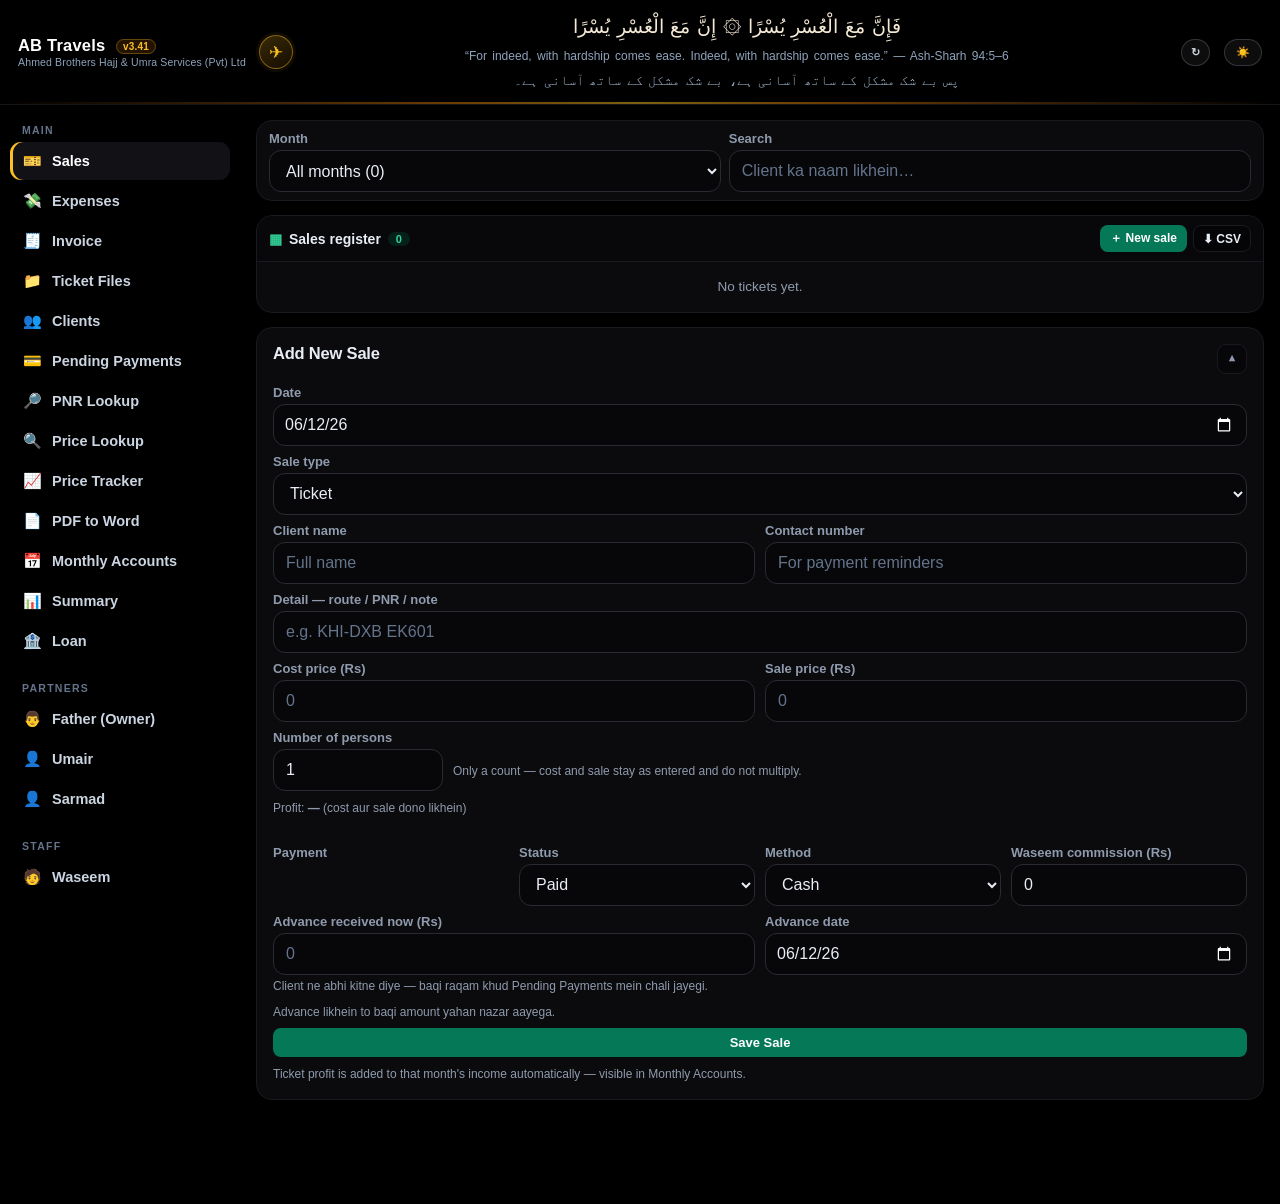
==== index.html @ 91af36a4 "v3.41: the Phone column falls back to the client name On a phone the sales register scrolls sideways" ====
<!DOCTYPE html>
<html lang="en">
<head>
<meta charset="UTF-8">
<meta name="viewport" content="width=device-width, initial-scale=1.0">
<title>Travel Office Hisab</title>
<meta name="description" content="AB Travels — travel office accounts: sales, expenses, invoices, monthly profit split and pending payments.">
<meta name="theme-color" content="#0b1220">
<meta property="og:title" content="Travel Office Hisab — AB Travels">
<meta property="og:description" content="Travel office accounts: sales, expenses, invoices, monthly profit split and pending payments.">
<meta property="og:type" content="website">
<meta property="og:image" content="https://abtravels.github.io/travel-office-hisab/logo.png">
<link rel="icon" type="image/png" href="logo.png">
<link rel="apple-touch-icon" href="logo.png">
<link rel="preload" as="image" href="logo.png">
<style>
  :root{
    --bg:#eef1f7; --card:#ffffff; --ink:#1f2937; --muted:#6b7280;
    --green:#059669; --green-bg:#ecfdf5; --red:#dc2626; --red-bg:#fef2f2;
    --blue:#2563eb; --blue-bg:#eff6ff; --gold:#d97706; --gold-bg:#fffbeb;
    --line:#c2c9d4; --radius:14px;
    --field:#ffffff; --line-soft:#d5dae3; --stat-a:#f8fafc; --stat-b:#f1f5f9;
    /* Chart series — dataviz validator se pass (light, surface #ffffff) */
    --trend-series:#2563eb;
    --header-h:58px;
  }
  *{box-sizing:border-box; -webkit-tap-highlight-color:transparent;}
  body{margin:0; font-family:-apple-system,"Segoe UI",Roboto,Helvetica,Arial,sans-serif; background:var(--bg); color:var(--ink); font-size:16px;}

  /* ---------- Header ---------- */
  header{background:linear-gradient(115deg,#0b1220 0%,#111c2e 52%,#1a2940 100%); color:#fff; padding:9px 18px; min-height:var(--header-h); display:flex; align-items:center; gap:14px; position:sticky; top:0; z-index:40; box-shadow:0 1px 0 rgba(255,255,255,.04), 0 8px 24px rgba(15,23,42,.16);}
  header::after{content:""; position:absolute; left:0; right:0; bottom:0; height:2px; background:linear-gradient(90deg,rgba(217,119,6,0),#d97706 35%,#fbbf24 50%,#d97706 65%,rgba(217,119,6,0)); opacity:.75; pointer-events:none;}
  header .brand{display:flex; align-items:center; gap:11px; min-width:0;}
  header .brand img{width:38px; height:38px; border-radius:50%; object-fit:cover; flex:0 0 auto; border:1.5px solid rgba(251,191,36,.55); box-shadow:0 0 0 3px rgba(255,255,255,.05); background:#fff;}
  header h1{margin:0; font-size:16.5px; font-weight:800; letter-spacing:.2px; line-height:1.2; white-space:nowrap; overflow:hidden; text-overflow:ellipsis;}
  header .tag{font-size:10.5px; color:#8fa3bb; margin-top:1px; letter-spacing:.15px; white-space:nowrap; overflow:hidden; text-overflow:ellipsis;}
  .ver{font-size:10px; color:#fbbf24; font-weight:800; margin-left:6px; background:rgba(217,119,6,.16); border:1px solid rgba(251,191,36,.3); padding:1px 6px; border-radius:999px; vertical-align:1px;}
  /* Company name ke sath plane ka nishan — ek tap par seedha Price Lookup */
  header .brand-fares{flex:0 0 auto; display:inline-flex; align-items:center; justify-content:center; width:34px; height:34px; padding:0; margin-left:2px; border-radius:50%; border:1px solid rgba(251,191,36,.45); background:linear-gradient(150deg,rgba(251,191,36,.22),rgba(217,119,6,.10)); color:#fbbf24; font-size:17px; line-height:1; cursor:pointer; box-shadow:0 0 0 3px rgba(251,191,36,.06); transition:background .15s,border-color .15s,color .15s,transform .15s;}
  header .brand-fares:hover{background:linear-gradient(150deg,rgba(251,191,36,.36),rgba(217,119,6,.20)); border-color:rgba(251,191,36,.78); color:#fff;}
  header .brand-fares:active{transform:scale(.92);}
  header .brand-fares:focus-visible{outline:2px solid rgba(251,191,36,.7); outline-offset:3px;}
  /* Plane menu (v3.27) */
  #flyMenu .fly-back{position:fixed; inset:0; z-index:95; background:rgba(0,0,0,.25);}
  #flyMenu .fly-pop{position:fixed; z-index:96; width:240px; background:var(--card); border:1px solid rgba(251,191,36,.45); border-radius:14px; padding:6px; box-shadow:0 14px 34px rgba(0,0,0,.45); animation:flyIn .14s ease-out;}
  #flyMenu .fly-pop.up{animation-name:flyUp;}
  #flyMenu .fly-pop button{display:flex; align-items:center; gap:10px; width:100%; border:0; background:transparent; color:var(--ink, inherit); font-family:inherit; text-align:left; padding:10px; border-radius:10px; cursor:pointer;}
  #flyMenu .fly-pop button:hover, #flyMenu .fly-pop button:focus-visible{background:var(--gold-bg); outline:none;}
  #flyMenu .fly-ic{font-size:20px; width:26px; text-align:center;}
  #flyMenu .fly-t{display:flex; flex-direction:column; flex:1; min-width:0;}
  #flyMenu .fly-t b{font-size:14px;}
  #flyMenu .fly-t small{font-size:11.5px; color:var(--muted);}
  #flyMenu .fly-n{font-size:11px; font-weight:800; background:var(--gold); color:#2a1a00; border-radius:999px; padding:1px 8px;}
  @keyframes flyIn{from{opacity:0; transform:translateY(-6px);} to{opacity:1; transform:none;}}
  @keyframes flyUp{from{opacity:0; transform:translateY(6px);} to{opacity:1; transform:none;}}
  .card.fly-flash{box-shadow:0 0 0 2px var(--gold); transition:box-shadow .3s;}
  .hints-btn{margin-left:auto; flex:0 0 auto; border:1px solid rgba(148,163,184,.28); background:rgba(255,255,255,.05); color:#cbd5e1; border-radius:999px; padding:6px 11px; font-size:11px; font-weight:700; letter-spacing:.2px; cursor:pointer; transition:background .15s,border-color .15s,color .15s;}
  .hints-btn:hover{background:rgba(255,255,255,.1); border-color:rgba(251,191,36,.45); color:#fff;}
  #menuBtn{display:none; align-items:center; justify-content:center; flex:0 0 auto; width:34px; height:34px; border:1px solid rgba(148,163,184,.28); background:rgba(255,255,255,.05); color:#fff; border-radius:9px; font-size:16px; line-height:1; cursor:pointer;}

  /* ---------- Shell + Sidebar ---------- */
  .shell{display:flex; align-items:flex-start;}
  nav#tabs{width:240px; flex:0 0 240px; position:sticky; top:var(--header-h); height:calc(100vh - var(--header-h)); overflow-y:auto; background:#0f172a; padding:12px 10px 26px; z-index:20;}
  nav#tabs::-webkit-scrollbar{width:8px;}
  nav#tabs::-webkit-scrollbar-thumb{background:#1e293b; border-radius:8px;}
  .nav-head{display:none; align-items:center; padding:2px 10px 10px; color:#64748b; font-size:11px; font-weight:800; letter-spacing:.12em; text-transform:uppercase;}
  nav#tabs #navClose{display:none; margin-left:auto; border:none; background:#1e293b; color:#cbd5e1; width:28px; height:28px; border-radius:8px; font-size:13px; cursor:pointer;}
  .nav-group{margin-bottom:14px;}
  .nav-group-title{padding:8px 12px 6px; font-size:10.5px; font-weight:800; letter-spacing:.12em; text-transform:uppercase; color:#64748b;}
  nav#tabs button{display:flex; align-items:center; gap:10px; width:100%; text-align:left; border:none; background:transparent; color:#cbd5e1; padding:10px 12px; border-radius:10px; font-size:14.5px; font-weight:600; cursor:pointer; margin-bottom:2px; transition:background .15s,color .15s;}
  nav#tabs button:hover{background:#1e293b; color:#fff;}
  nav#tabs button.active{background:#1e293b; color:#fff; box-shadow:inset 3px 0 0 var(--gold);}
  nav#tabs button .ic{width:20px; flex:0 0 20px; text-align:center; font-size:15px;}
  nav#tabs button .lbl{flex:1; min-width:0; overflow:hidden; text-overflow:ellipsis; white-space:nowrap;}
  #navBackdrop{display:none;}

  main{flex:1; min-width:0; padding:16px 16px 90px; max-width:820px; margin:0 auto;}
/* Laptop/desktop: Sales register ko poori width dein taake koi left-right scroll na rahe */
@media (min-width: 1000px){
  body.wide-register main{max-width:1680px;}
  body.wide-register .sheet-grid th, body.wide-register .sheet-grid td{padding-left:3px; padding-right:3px;}
}
/* Price Tracker: laptop par do column — left naya tracker, right list + reminders */
@media (min-width: 1200px){
  body.tab-tracker main{max-width:1440px;}
  .trk-grid{display:grid; grid-template-columns:minmax(0,1fr) minmax(0,1fr); gap:14px; align-items:start;}
  .trk-grid > div > .card:last-child{margin-bottom:0;}
}
  .card{background:var(--card); border-radius:var(--radius); padding:14px; margin-bottom:14px; box-shadow:0 1px 3px rgba(0,0,0,.06);}
  .card h2{margin:0 0 10px; font-size:16px;}
  /* ---------- Collapsible cards ---------- */
  .card-head{display:flex; align-items:center; gap:10px; cursor:pointer; -webkit-user-select:none; user-select:none;}
  .card-head h2{margin:0; flex:1; min-width:0; font-size:16px;}
  .card-head .collapse-arrow{flex:0 0 auto; width:30px; height:30px; padding:0; border:1px solid var(--line); border-radius:9px; background:var(--card); color:var(--muted); font-size:11px; line-height:1; display:inline-flex; align-items:center; justify-content:center; cursor:pointer; transition:transform .18s ease, background .15s, color .15s, border-color .15s;}
  .card-head:hover .collapse-arrow{background:var(--blue-bg); color:var(--blue); border-color:var(--blue);}
  .card.collapsed > .card-body{display:none;}
  .card.collapsed .collapse-arrow{transform:rotate(0deg);}
  .card:not(.collapsed) .collapse-arrow{transform:rotate(180deg);}
  .card.collapsible > .card-body{margin-top:10px;}
  body.dark .card-head .collapse-arrow{background:var(--field);}
  .row{display:flex; gap:10px; flex-wrap:wrap;}
  .row > *{flex:1; min-width:120px;}
  /* Date/time rows: label row + input row + hint row — teeno columns mein boxes exactly ek line par */
  .row.dt-row{display:grid; grid-template-columns:repeat(3,minmax(0,1fr)); grid-template-rows:auto auto auto; grid-auto-flow:column; column-gap:10px; align-items:start;}
  .row.dt-row > *{display:contents;}
  .row.dt-row .hint{margin-top:2px; font-size:11px; line-height:1.4;}
  .inv-arrow{align-self:flex-end; padding-bottom:10px;}
  /* Invoice form ke section headings — lamba form parhne mein asaan */
  .sec-head{font-size:11px; font-weight:800; letter-spacing:.09em; text-transform:uppercase; color:var(--muted); margin:16px 0 6px; padding-top:12px; border-top:1px solid var(--line-soft);}
  .sec-head:first-of-type{margin-top:4px; padding-top:0; border-top:0;}
  /* Return / connecting flight ka dabba thora dark — card se alag nazar aata hai */
  .inv-sub{background:var(--stat-b);}
  body.dark .inv-sub{background:rgba(0,0,0,.30);}
  body.oled .inv-sub{background:rgba(255,255,255,.045);}
  .grid2{display:grid; grid-template-columns:1fr 1fr; gap:10px;}
  label{display:block; font-size:13px; color:var(--muted); margin-bottom:4px; font-weight:600;}
  input,select,textarea{width:100%; padding:10px 12px; border:1px solid var(--line); border-radius:10px; font-size:16px; background:var(--field); color:var(--ink);}
  /* Checkbox/radio ko full width stretch na karo — warna labels card se bahar nikal jate hain */
  input[type="checkbox"], input[type="radio"]{width:18px; height:18px; min-height:18px; padding:0; margin:0; flex:0 0 auto; accent-color:var(--blue); cursor:pointer; vertical-align:middle;}
  /* Sab form boxes ki height ek jaisi — native date/time picker boxes baray nahi lagte */
  input:not([type="checkbox"]):not([type="radio"]):not([type="file"]), select{height:42px; min-height:42px;}
  /* Date/time/select ke native boxes apni intrinsic width se card se bahar na niklein */
  input[type="date"], input[type="time"], select{min-width:0; max-width:100%; overflow:hidden;}
  /* Native date picker ko rakhein, lekin display hamesha dd/mm/yy — text input ki jagah overlay */
  .date-wrap{position:relative; display:block; width:100%;}
  .date-wrap > input[type="date"]{width:100%; color:transparent !important; -webkit-text-fill-color:transparent !important; caret-color:transparent; background:var(--field); position:relative; z-index:2;}
  .date-wrap > input[type="date"]::-webkit-datetime-edit{color:transparent;}
  .date-wrap > input[type="date"]::-webkit-calendar-picker-indicator{opacity:1; position:relative; z-index:4; cursor:pointer;}
  .date-wrap > input[type="date"]:focus{outline:2px solid var(--blue); border-color:var(--blue);}
  .date-wrap .date-display{position:absolute; left:12px; right:34px; top:50%; transform:translateY(-50%); font-size:16px; line-height:1; color:var(--ink); pointer-events:none; white-space:nowrap; overflow:hidden; text-overflow:ellipsis; z-index:3;}
  .date-wrap .date-display.empty{color:var(--muted);}
  textarea{resize:vertical; min-height:76px; line-height:1.5;}
  input:focus,select:focus{outline:2px solid var(--blue); border-color:var(--blue);}
  /* Keyboard users ke liye clear focus ring (mouse clicks par nahi dikhta) */
  :focus-visible{outline:2px solid var(--blue); outline-offset:2px; border-radius:8px;}
  /* Sticky header ke neeche koi card/anchor chhupay na ho */
  .card,section[id],h2[id]{scroll-margin-top:calc(var(--header-h) + 10px);}
  /* Default look har .btn ko — bina rang wale buttons ab UA ke grey dabbe nahi lagte */
  .btn{display:inline-block; border:1px solid var(--line); border-radius:10px; padding:11px 16px; font-size:15px; font-weight:700; cursor:pointer; width:100%; margin-top:10px; background:var(--stat-b); color:var(--ink); font-family:inherit; transition:background .15s, box-shadow .15s, transform .05s, border-color .15s;}
  .btn:hover{background:var(--stat-a); border-color:#94a3b8;}
  body.dark .btn:hover{border-color:#3b4c66;}
  .btn.primary, .btn.green{border-color:transparent;}
  /* Sleek button style — Settings > Appearance */
  body.btn-sleek .btn{padding:6px 12px; font-size:13px; border-radius:8px; margin-top:6px;}
  body.btn-sleek .btn.small{padding:4px 9px; font-size:12px; margin-top:0;}
  .btn.primary{background:var(--blue); color:#fff;}
  .btn.green{background:var(--green); color:#fff;}
  .btn.small{width:auto; padding:7px 12px; font-size:13px; margin-top:0;}
  /* Phone / touch: ungli ke liye bare buttons (v3.35) — pehle 26px the, ghalat button dab jata tha.
     Laptop par (mouse) size wahi rehta he. */
  @media (max-width: 860px), (pointer: coarse){
    .btn{min-height:42px;}
    .btn.small{min-height:36px; padding-left:12px; padding-right:12px;}
    .btn.btn-del{min-height:34px;}
    .del{min-height:32px; min-width:32px;}
    .card-head .collapse-arrow{width:36px; height:36px;}
    .sheet-grid .ia-more{width:32px; height:27px;}
    .set-chips .btn.small{min-height:34px;}
  }
  .set-chips{display:flex; flex-wrap:wrap; gap:6px; margin-top:8px;}
  .set-chips .btn{margin-top:0; flex:0 0 auto;}
  .set-chips .btn.on{background:var(--blue-bg); color:var(--blue); border-color:transparent; font-weight:800;}
  /* Destructive actions — chhota, baqi buttons se alag, ghalti se na dabay */
  body .btn.btn-del{width:auto; background:transparent; color:var(--red); border:1px solid var(--red); font-size:11.5px; font-weight:700; padding:4px 9px; border-radius:7px; margin-top:8px; opacity:.75;}
  body .btn.btn-del:hover{opacity:1; background:var(--red-bg);}
  body.dark .btn.btn-del{background:transparent !important; color:#f87171 !important; border-color:#b91c1c !important;}
  .btn:disabled{opacity:.5;}
  .stat{border-radius:12px; padding:12px; background:var(--bg);}
  .stat .v{font-size:20px; font-weight:800; margin-top:2px;}
  .stat .t{font-size:12px; color:var(--muted); font-weight:600;}
  /* Profit trend chart — SVG responsive, koi animation nahi (reduced-motion safe) */
  .trend-wrap{margin:2px 0 10px;}
  .trend-wrap svg{display:block; width:100%; height:auto; overflow:visible;}
  .trend-note{font-size:11.5px; color:var(--muted); margin:0 0 8px;}
.sum-btn{display:inline-flex; align-items:center; gap:6px; margin:2px 0 10px; background:var(--stat-a); border:1px dashed var(--line); color:var(--muted); border-radius:9px; padding:5px 11px; font-size:12px; font-weight:700; cursor:pointer; font-family:inherit;}
.sum-btn:hover{border-color:#94a3b8; background:var(--stat-b);}
  .pos{color:var(--green);} .neg{color:var(--red);} .blu{color:var(--blue);} .gld{color:var(--gold);}
  table{width:100%; border-collapse:collapse; font-size:14px;}
  .table-wrap{overflow-x:auto; -webkit-overflow-scrolling:touch; max-width:100%;}
  @media (max-width: 860px){
    .table-wrap table:not(.stack-mobile){min-width:600px;}
    .table-wrap td:last-child,.table-wrap th:last-child{white-space:nowrap;}
    /* Mobile par data tables card-style rows — action icons hamesha nazar aayein, scroll ki zaroorat nahi */
    .table-wrap table.stack-mobile{display:block; min-width:0 !important; width:100%;}
    .table-wrap table.stack-mobile tbody{display:block;}
    .table-wrap table.stack-mobile tr{display:block; margin:0 0 10px; padding:10px 12px; border:1px solid var(--line); border-radius:12px; background:var(--card);}
    .table-wrap table.stack-mobile tr.tbl-head{display:none;}
    .table-wrap table.stack-mobile tr:last-child{margin-bottom:0;}
    .table-wrap table.stack-mobile td,.table-wrap table.stack-mobile th{display:block; border:0; padding:3px 0;}
    .table-wrap table.stack-mobile td::before{content:attr(data-label); display:block; font-size:10px; font-weight:700; color:var(--muted); text-transform:uppercase; letter-spacing:.03em; margin-bottom:1px;}
    .table-wrap table.stack-mobile td:not([data-label])::before{display:none;}
    .table-wrap table.stack-mobile td.act-cell{display:flex; flex-wrap:wrap; align-items:center; gap:6px; white-space:normal; padding-top:8px;}
    .table-wrap table.stack-mobile td.act-cell::before{display:none;}
    .table-wrap table.stack-mobile td.act-cell button{margin:0 !important;}
  }
  th{text-align:left; color:var(--muted); font-size:12px; padding:6px 4px; border-bottom:1px solid var(--line);}
  td{padding:8px 4px; border-bottom:1px solid var(--line); vertical-align:top;}
  td:last-child, th:last-child{text-align:right; white-space:nowrap;}
  /* ---------- Sales register — Google-Sheets style grid ---------- */
  .sheet-bar{padding:10px 12px 2px;}
  .sheet-bar-row{display:flex; gap:8px; align-items:flex-end;}
  .sheet-bar-row .sb-month{flex:0 0 46%; min-width:0;}
  .sheet-bar-row .sb-search{flex:1; min-width:0;}
  .sheet-card{padding:0; overflow:hidden;}
  .sheet-top{display:flex; align-items:center; gap:8px; flex-wrap:wrap; padding:9px 12px; background:var(--stat-a); border-bottom:1px solid var(--line);}
  .sheet-title{display:flex; align-items:center; gap:7px; flex:1; min-width:0; font-size:14px; font-weight:800;}
  .sheet-title > span{min-width:0;}
  .sheet-title > span:nth-child(2){overflow:hidden; text-overflow:ellipsis; white-space:nowrap;}
  .sheet-dot{color:var(--green); flex:0 0 auto;}
  .sheet-sub-title{font-weight:600; color:var(--muted); font-size:12px;}
  .sheet-count{flex:0 0 auto; font-size:11px; font-weight:800; color:var(--green); background:var(--green-bg); border-radius:999px; padding:1px 8px;}
  .sheet-tools{display:flex; gap:6px; flex:0 0 auto;}
  .sheet-tools .btn{margin-top:0; white-space:nowrap; width:auto; flex:0 0 auto;}
  .sheet-bar-row > div{min-width:0;}
  .sheet-note{padding:6px 12px; font-size:11.5px; color:var(--gold); background:var(--gold-bg); border-bottom:1px solid var(--line);}
  /* overscroll-behavior:contain ki wajah se mouse wheel register par "phans" jata tha —
     list khatam hone par page scroll nahi hota tha. Ab chaining normal hai. */
  .sheet-scroll{overflow:auto; max-height:min(68vh, 620px); -webkit-overflow-scrolling:touch; overscroll-behavior:auto;}
  /* Chhoti list (maslan November ki kam sales) — andar ka scroll box hi na bane, poora page scroll ho */
  .sheet-scroll.fit{max-height:none;}
  /* PC (mouse): register ko wheel bilkul na pakro — mouse register ke upar ho ya nahi,
     wheel ka matlab hamesha PAGE scroll. (Mobile/touch par andar ka scroll waisa hi rahega.) */
  @media (hover:hover) and (pointer:fine){
    .sheet-scroll{max-height:none;}
    .sheet-grid thead th{top:var(--header-h);}
  }
  table.sheet-grid{width:auto; min-width:100%; border-collapse:separate; border-spacing:0; font-size:12.5px; line-height:1.25;}
  .sheet-grid th, .sheet-grid td{padding:5px 8px; height:31px; white-space:nowrap; vertical-align:middle; text-align:left; border-right:1px solid var(--line-soft); border-bottom:1px solid var(--line-soft);}
  .sheet-grid thead th{position:sticky; top:0; z-index:3; background:var(--stat-b); color:var(--muted); font-size:10px; font-weight:800; letter-spacing:.06em; text-transform:uppercase; border-bottom:1px solid var(--line);}
  .sheet-grid td{max-width:200px; overflow:hidden; text-overflow:ellipsis;}
  .sheet-grid tbody tr:nth-child(even) td{background:var(--stat-a);}
  .sheet-grid tbody tr:hover td{background:var(--blue-bg);}
  .sheet-grid .rn{position:sticky; left:0; z-index:2; width:32px; min-width:32px; text-align:right; font-size:10.5px; color:var(--muted); background:var(--stat-a); border-right:1px solid var(--line);}
  .sheet-grid thead .rn{z-index:6; background:var(--stat-b);}
  .sheet-grid .c-date{position:sticky; left:32px; z-index:2; background:var(--card); box-shadow:2px 0 0 var(--line);}
  .sheet-grid thead .c-date{z-index:6; background:var(--stat-b);}
  .sheet-grid tbody tr:nth-child(even) .rn, .sheet-grid tbody tr:nth-child(even) .c-date{background:var(--stat-a);}
  .sheet-grid tbody tr:hover .rn, .sheet-grid tbody tr:hover .c-date{background:var(--blue-bg);}
  .sheet-grid .num{text-align:right; font-variant-numeric:tabular-nums;}
  .sheet-grid .c-act{text-align:right;}
  .sheet-grid .c-phone a{color:var(--blue); text-decoration:none; font-weight:600;}
  .sheet-grid .ia{display:inline-flex; align-items:center; justify-content:center; width:25px; height:23px; padding:0; margin:0 0 0 3px; border:0; border-radius:6px; font-size:12px; line-height:1; cursor:pointer; background:var(--blue-bg); color:var(--blue);}
  .sheet-grid .ia-red{background:var(--red-bg); color:var(--red);}
  .sheet-grid .ia-gold{background:var(--gold-bg); color:var(--gold);}
  .sheet-grid .ia-green{background:var(--green-bg); color:var(--green);}
  .sheet-grid .ia-gray{background:var(--stat-b); color:var(--muted);}
  .sheet-grid tfoot td{position:sticky; bottom:0; z-index:2; background:var(--stat-a); font-weight:800; border-top:2px solid var(--line); border-bottom:0;}
  .sheet-grid tfoot .rn{z-index:3;}
  .sheet-grid tbody tr{cursor:pointer;}
  .sheet-grid .c-sale{font-weight:800;}
  /* Chhota ⋯ column hamesha daayen freeze — kabhi sideways scroll karne ki zaroorat nahi */
  .sheet-grid .c-act{position:sticky; right:0; z-index:3; width:40px; min-width:40px; text-align:center; padding-left:4px; padding-right:4px; background:var(--card); box-shadow:-2px 0 0 var(--line);}
  .sheet-grid thead .c-act{z-index:6; background:var(--stat-b);}
  .sheet-grid tbody tr:nth-child(even) .c-act{background:var(--stat-a);}
  .sheet-grid tbody tr:hover .c-act{background:var(--blue-bg);}
  .sheet-grid tfoot .c-act{background:var(--stat-a);}
  .sheet-grid .ia-more{width:28px; height:25px; margin:0; font-size:16px; font-weight:800; letter-spacing:1px; background:var(--stat-b); color:var(--ink); border:1px solid var(--line);}
  /* Row tap -> neeche chhota action bar (Sheets ke context menu jaisa) */
  .row-sheet-back{position:fixed; inset:0; background:rgba(15,23,42,.38); z-index:94;}
  .row-sheet-actions{position:fixed; left:0; right:0; bottom:0; z-index:95; background:var(--card); border-top:1px solid var(--line); box-shadow:0 -10px 30px rgba(15,23,42,.22); padding:10px 12px calc(12px + env(safe-area-inset-bottom));}
  .row-sheet-actions .rsa-title{font-size:12.5px; color:var(--muted); margin-bottom:8px; line-height:1.45;}
  .row-sheet-actions .rsa-title b{color:var(--ink); font-size:13.5px;}
  .row-sheet-actions .rsa-btns{display:flex; gap:6px; flex-wrap:wrap;}
  .row-sheet-actions .rsa-btns .btn{flex:1 1 auto; min-width:88px; margin-top:0; padding:9px 10px; font-size:13px;}
  .cell-sub{font-size:10px; font-weight:600; color:var(--muted); margin-left:4px;}
  /* Booking expiry reminder box (sale form) */
  .tk-exp{margin-top:8px; padding:10px; border:1px dashed var(--line); border-radius:12px;}
  .tk-exp-title{font-size:12.5px; font-weight:700;}
  .tk-exp-opt{font-weight:600; color:var(--muted);}
  .tk-exp-quick{display:flex; gap:6px; flex-wrap:wrap; margin-top:7px;}
  .tk-exp-quick .btn{margin-top:0; flex:0 0 auto; padding:6px 10px; font-size:12px;}
  .tk-exp-quick .btn.on{background:var(--gold-bg); color:var(--gold); border-color:transparent; font-weight:800;}
  .tk-exp-quick .bk-lead.on::before{content:"✓ ";}
  .tk-exp-note{font-size:12px; color:var(--gold); font-weight:700;}
  .tk-exp-row{display:flex; align-items:center; gap:10px; justify-content:space-between; border:1px solid var(--line); border-radius:12px; padding:10px 12px; margin-bottom:8px; flex-wrap:wrap;}
  .tk-exp-when{font-size:12.5px; font-weight:800; color:var(--gold);}
  /* Adj sub-line registers mein — gross ke neeche chhoti si line */
  td.num .cell-sub{display:block; margin:1px 0 0; font-size:9.5px; font-weight:600; letter-spacing:0.1px; color:var(--muted); white-space:nowrap;}
  td.num .cell-sub b{color:var(--text, inherit);}
  /* Chhoti screen: sub-line ko wrap hone dein — warna "adj −19,500 = 13,500"
     cell se bahar nikal kar baqi columns par chadh jata tha. */
  @media (max-width:700px){
    td.num .cell-sub{white-space:normal; overflow-wrap:anywhere; line-height:1.35;}
    .sheet-grid .c-detail .cell-sub{white-space:normal;}
  }
  .cell-clip{display:inline-block; max-width:200px; overflow:hidden; text-overflow:ellipsis; white-space:nowrap; vertical-align:middle;}
  .c-client .cell-clip{max-width:170px;}
  .cell-chip{display:inline-block; font-size:10px; font-weight:800; padding:1px 7px; border-radius:999px; background:var(--blue-bg); color:var(--blue);}
  .cell-flag{font-size:11px; color:var(--gold);}
  .cell-warn{color:var(--gold); font-weight:800;}
  .cell-muted{color:var(--muted);}
  .sheet-foot-hint{padding:6px 12px; font-size:11px; color:var(--muted); border-top:1px solid var(--line-soft);}
  .app-toast{position:fixed; left:50%; bottom:18px; transform:translate(-50%,20px); max-width:min(92vw,420px); background:#0f172a; color:#fff; padding:10px 16px; border-radius:12px; font-size:13.5px; font-weight:600; box-shadow:0 8px 24px rgba(15,23,42,.35); opacity:0; pointer-events:none; transition:opacity .18s ease, transform .18s ease; z-index:90; text-align:center; line-height:1.45;}
  .app-toast.show{opacity:1; transform:translate(-50%,0);}
  .app-toast.err{background:#b91c1c; color:#fff;}
  @media (max-width:600px){
    .sheet-bar-row .sb-month{flex:0 0 52%;}
    .sheet-tools{width:100%;}
    .sheet-tools .btn{flex:1;}
    .sheet-scroll{max-height:74vh;}
  }


  .del{background:var(--red-bg); color:var(--red); border:none; border-radius:8px; padding:5px 9px; font-weight:700; cursor:pointer;}
  .pill{display:inline-block; padding:3px 10px; border-radius:999px; font-size:12px; font-weight:700;}
  .pill.done{background:var(--green-bg); color:var(--green);}
  .pill.pending{background:var(--gold-bg); color:var(--gold);}
  .empty{color:var(--muted); text-align:center; padding:14px; font-size:14px;}
  .hint{font-size:12px; color:var(--muted); margin-top:8px; line-height:1.5;}
  #tkProfitHint{min-height:38px;}
  .monthbar{display:flex; gap:8px; align-items:center; margin-bottom:12px;}
  .monthbar select{flex:1;}
  .ok-msg{background:var(--green-bg); color:var(--green); border-radius:10px; padding:10px; font-size:14px; font-weight:600; margin-top:10px;}

  /* ---------- Price Tracker (v3.17) ---------- */
  .trk-form{border:1px dashed var(--line); border-radius:12px; padding:10px; margin-top:10px;}
  .trk-list-head{display:flex; align-items:center; justify-content:space-between; gap:10px; margin-bottom:8px;}
  .trk-count{font-size:12px; font-weight:700; color:var(--muted); background:var(--bg); border-radius:999px; padding:2px 9px;}
  .trk-row{border:1px solid var(--line-soft); border-radius:12px; padding:10px 11px; margin-top:8px; background:var(--card);}
  .trk-row.paused{opacity:.62;}
  .trk-head{display:flex; align-items:baseline; justify-content:space-between; gap:8px; flex-wrap:wrap;}
  .trk-route{font-size:14px; display:flex; align-items:baseline; gap:5px; flex-wrap:wrap;}
  .trk-arrow{color:var(--muted); font-weight:700;}
  .trk-date{font-size:11.5px; color:var(--muted); font-weight:600;}
  .trk-price{font-size:15px; font-weight:800; white-space:nowrap;}
  .trk-delta{font-size:11px; font-weight:700; margin-left:5px;}
  .trk-delta.down{color:var(--green);}
  .trk-delta.up{color:var(--red);}
  .trk-meta{display:flex; flex-wrap:wrap; gap:5px; margin-top:6px;}
  .trk-chip{font-size:10.5px; font-weight:700; color:var(--muted); border:1px solid var(--line); border-radius:999px; padding:1px 8px;}
  .trk-chip.ok{color:var(--green); border-color:var(--green); background:var(--green-bg);}
  .trk-chip.warn{color:var(--gold); border-color:var(--gold); background:var(--gold-bg);}
  .trk-foot{display:flex; align-items:center; justify-content:space-between; gap:8px; margin-top:6px; font-size:11px; color:var(--muted);}
  .trk-err{margin-top:6px; font-size:11.5px; color:var(--red);}
  .trk-actions{display:flex; flex-wrap:wrap; gap:6px; margin-top:8px;}
  .trk-actions .btn.small{margin-top:0;}
  /* Tracker form ke tabs (Route & price / Kab tak & interval) */
  .trk-tabs{display:flex; gap:6px; margin-top:12px; border-bottom:1px solid var(--line);}
  .trk-tab{border:0; background:transparent; color:var(--muted); font-family:inherit; font-size:12.5px; font-weight:800;
    padding:7px 10px; cursor:pointer; border-bottom:2px solid transparent; margin-bottom:-1px; border-radius:6px 6px 0 0;}
  .trk-tab:hover{color:var(--ink);}
  .trk-tab.on{color:var(--blue); border-bottom-color:var(--blue);}
  .trk-sec{margin-top:12px; padding-top:10px; border-top:1px solid var(--line-soft); font-size:12.5px; font-weight:800;}
  .trk-row.expiring{border-color:var(--gold);}
  .tk-exp-row.urgent{border-color:var(--red); background:var(--red-bg);}
  .tk-exp-row.urgent .tk-exp-when{color:var(--red);}
  .tk-exp-row.past{opacity:.6;}
  .trk-banner{margin-top:8px; padding:9px 10px; border-radius:10px; background:var(--red-bg); color:var(--red); font-size:12.5px; font-weight:600;}
  .trk-muted{color:var(--muted);}
  .mez-card-act{display:flex; justify-content:flex-end; margin-top:8px;}
  .mez-card-act .btn{margin-top:0;}

  /* ---------- Meezab fare cards (v2.76) ---------- */
  .mez-tools{display:flex; gap:6px; flex-wrap:wrap; align-items:flex-end; margin-top:8px;}
  .mez-tools > div{flex:1 1 120px; min-width:108px;}
  .mez-tools label{font-size:11px; font-weight:700; color:var(--muted); display:block; margin-bottom:3px;}
  .mez-tools select{width:100%; padding:6px 8px; font-size:12.5px;}
  .mez-card{border:1px solid var(--line-soft); border-radius:12px; padding:10px 11px; margin-top:8px; background:var(--card);}
  .mez-top{display:flex; gap:10px; align-items:flex-start;}
  .mez-logo{width:38px; height:38px; flex:0 0 38px; border-radius:9px; border:1px solid var(--line-soft); background:#fff; display:flex; align-items:center; justify-content:center; overflow:hidden;}
  .mez-logo img{width:30px; height:30px; object-fit:contain; display:block;}
  .mez-logo span{font-size:11px; font-weight:800; color:var(--muted); letter-spacing:.02em;}
  .mez-main{flex:1; min-width:0;}
  .mez-airline{font-weight:800; font-size:13.5px; line-height:1.25; overflow:hidden; text-overflow:ellipsis; white-space:nowrap;}
  .mez-code{font-size:10px; font-weight:700; color:var(--muted); border:1px solid var(--line); border-radius:5px; padding:0 4px; margin-left:4px; vertical-align:middle;}
  .mez-sub{font-size:11.5px; color:var(--muted); margin-top:1px;}
  .mez-price{text-align:right; white-space:nowrap;}
  .mez-price b{font-size:16px; font-weight:800; letter-spacing:-.01em;}
  .mez-price small{display:block; font-size:10px; color:var(--muted); font-weight:600;}
  /* Selling price = fare + apna commission (v3.03) */
  .mez-price .sell{margin-top:5px; padding-top:5px; border-top:1px dashed var(--line);}
  .mez-price .sell b{font-size:15px; color:var(--green);}
  .mez-price .sell small{color:var(--green); opacity:.8;}
  .mez-when{display:flex; align-items:center; gap:8px; margin-top:9px;}
  .mez-end{min-width:62px; max-width:104px;}
  .mez-end b{font-size:15px; font-weight:800;}
  .mez-end span{display:block; font-size:11px; color:var(--muted); font-weight:600; overflow:hidden; text-overflow:ellipsis; white-space:nowrap;}
  .mez-mid{flex:1; text-align:center; font-size:10.5px; color:var(--muted); line-height:1.35; min-width:0;}
  .mez-rail{height:1px; background:var(--line); margin:4px 0; position:relative;}
  .mez-rail:before,.mez-rail:after{content:""; position:absolute; top:-2px; width:5px; height:5px; border-radius:999px; background:var(--muted);}
  .mez-rail:before{left:0;}
  .mez-rail:after{right:0;}
  .mez-chips{margin-top:8px; display:flex; flex-wrap:wrap; gap:4px;}
  /* Per-passenger breakdown (v2.86) */
  .mez-pax-toggle{width:100%; display:flex; justify-content:space-between; align-items:center; gap:6px; margin-top:8px; padding:6px 9px; border:1px solid var(--line); background:var(--stat-a); color:var(--ink); border-radius:9px; font-size:11.5px; font-weight:800; cursor:pointer;}
  .mez-pax-toggle .mez-pax-arrow{font-size:11px; color:var(--muted); transition:transform .15s;}
  .mez-pax-toggle.on .mez-pax-arrow{transform:rotate(180deg);}
  .mez-pax-box{margin-top:6px;}
  .mez-pax-table{width:100%; border-collapse:collapse; font-size:11.5px;}
  .mez-pax-table th{text-align:left; font-size:10px; font-weight:800; color:var(--muted); text-transform:uppercase; letter-spacing:.04em; padding:3px 6px; border-bottom:1px solid var(--line);}
  .mez-pax-table td{padding:4px 6px; border-bottom:1px solid var(--line-soft); vertical-align:top;}
  .mez-pax-table td:nth-child(2),.mez-pax-table td:nth-child(3),.mez-pax-table th:nth-child(2),.mez-pax-table th:nth-child(3){text-align:right; white-space:nowrap;}
  .mez-pax-table tfoot td{font-weight:800; border-bottom:0; border-top:1px solid var(--line);}
  .mez-pax-n{font-size:10px; font-weight:700; color:var(--muted); margin-left:4px;}
  .mez-pax-na{color:var(--muted);}
  .mez-pax-note{font-size:10.5px; color:var(--muted); margin-top:4px; line-height:1.4;}
  .mez-chip{font-size:10.5px; font-weight:700; padding:2px 7px; border-radius:999px; background:var(--stat-a); border:1px solid var(--line-soft); color:var(--muted);}
  .mez-chip.ok{background:var(--green-bg); color:var(--green); border-color:transparent;}
  .mez-chip.warn{background:var(--gold-bg); color:var(--gold); border-color:transparent;}
  .mez-chip.info{background:var(--blue-bg); color:var(--blue); border-color:transparent;}
  .mez-legs{margin-top:7px; border-top:1px dashed var(--line); padding-top:5px;}
  .mez-leg{font-size:11.5px; color:var(--ink); padding:2px 0; line-height:1.45;}
  .mez-leg b{font-weight:800;}
  .mez-leg .m{color:var(--muted);}
  .mez-trip + .mez-trip{margin-top:7px; border-top:1px dashed var(--line); padding-top:5px;}
  .mez-leg-tag{font-size:10px; font-weight:800; letter-spacing:.4px; text-transform:uppercase; color:var(--muted); margin-top:8px;}
  .mez-lay{font-size:10.5px; color:var(--gold); font-weight:700; padding:2px 0 2px 7px; border-left:2px solid var(--gold); margin:2px 0;}
  .mez-pager{display:flex; align-items:center; justify-content:space-between; gap:8px; margin-top:10px; flex-wrap:wrap;}
  .mez-pages{display:flex; gap:3px; flex-wrap:wrap; align-items:center; justify-content:center;}
  .mez-pages button{min-width:30px; padding:4px 7px; border:1px solid var(--line); background:var(--card); color:var(--ink); border-radius:7px; font-size:12px; font-weight:700; cursor:pointer; margin:0;}
  .mez-pages button.on{background:var(--blue); border-color:var(--blue); color:#fff;}
  .mez-pages button[disabled]{opacity:.45;}
  .mez-pages .gap{color:var(--muted); font-size:11px; padding:0 2px;}
  .mez-count{font-size:11.5px; color:var(--muted); font-weight:600;}
  /* Airline strip — Meezab portal jaisa: har airline ka sab se sasta fare */
  .mez-airlines{display:flex; gap:6px; overflow-x:auto; padding:4px 0 4px; margin-top:8px; -webkit-overflow-scrolling:touch;}
  .mez-air-btn{flex:0 0 auto; display:flex; align-items:center; gap:6px; border:1px solid var(--line); background:var(--card); color:var(--ink); border-radius:10px; padding:5px 8px; cursor:pointer; margin:0; text-align:left;}
  .mez-air-btn img{width:22px; height:22px; object-fit:contain; flex:0 0 22px;}
  .mez-air-btn .nm{font-size:10.5px; font-weight:700; line-height:1.15; max-width:88px; overflow:hidden; text-overflow:ellipsis; white-space:nowrap;}
  .mez-air-btn .pr{font-size:11.5px; font-weight:800; line-height:1.15; white-space:nowrap;}
  .mez-air-btn .ct{font-size:9px; font-weight:700; color:var(--muted);}
  .mez-air-btn.on{border-color:var(--blue); background:var(--blue-bg); box-shadow:0 0 0 1px var(--blue) inset;}
  .mez-air-btn.all{background:var(--stat-a);}
  .mez-air-btn.all.on{background:var(--blue-bg);}
  .mez-chip.plat{background:var(--blue-bg); color:var(--blue); border-color:transparent;}
  .mez-airlabel{font-size:10.5px; font-weight:800; color:var(--muted); text-transform:uppercase; letter-spacing:.04em; margin-top:8px;}
  .mez-country-row{display:flex; align-items:center; gap:8px; width:100%; text-align:left; border:1px solid var(--line-soft); border-radius:11px; padding:8px 10px; margin-top:6px; background:var(--card); color:var(--ink); cursor:pointer; font-weight:600;}
  .mez-country-row:hover{border-color:var(--blue); background:var(--blue-bg);}
  .mez-country-row img{width:24px; height:24px; object-fit:contain; flex:0 0 24px;}
  .mez-country-row .cc{font-weight:800; font-size:13px;}
  .mez-country-row .cs{font-size:10.5px; color:var(--muted); font-weight:600;}
  .mez-country-row .cp{margin-left:auto; text-align:right; white-space:nowrap; font-weight:800; font-size:13.5px;}
  .mez-country-row .cp small{display:block; font-size:9.5px; color:var(--muted); font-weight:700;}
  .mez-country-row.err{opacity:.6; cursor:default;}
  .mez-country-row.err:hover{border-color:var(--line-soft); background:var(--card);}
  .mez-country-row.on{border-color:var(--blue); background:var(--blue-bg); box-shadow:0 0 0 1px var(--blue) inset;}
  .mez-kid{font-size:11px; color:var(--muted); font-weight:700;}

  #mezHead{scroll-margin-top:86px;}

  /* ---------- Polish ---------- */
  .card{box-shadow:0 1px 2px rgba(16,24,40,.04), 0 3px 10px rgba(16,24,40,.05); border:1px solid var(--line-soft);}
  .stat{background:linear-gradient(180deg,var(--stat-a),var(--stat-b)); border:1px solid var(--line-soft);}
  .stat .v{letter-spacing:-.01em;}
  th{font-size:11.5px; font-weight:700; letter-spacing:.04em; text-transform:uppercase;}
  tr:last-child td{border-bottom:none;}
  .btn:active{transform:translateY(1px);}

  /* ---------- Ayat (blessing) ---------- */
  .ayat{background:linear-gradient(135deg,#fffbeb,#fef3c7); border:1px solid #fde68a; text-align:center; padding:18px 16px;}
  .ayat .ar{font-size:31px; line-height:1.95; color:#78350f; font-family:"Traditional Arabic","Amiri","Scheherazade New",serif; word-spacing:2px;}
  .ayat .tr{font-size:15px; color:#92400e; margin-top:9px; line-height:1.7;}
  .ayat .ur{font-size:16.5px; color:#78350f; margin-top:8px; line-height:2.1; direction:rtl; text-align:center; font-family:"Noto Nastaliq Urdu","Jameel Noori Nastaleeq","Noto Naskh Arabic","Segoe UI",serif;}

  /* ---------- Dark mode ---------- */
  body.dark{
    --bg:#0a1120; --card:#121c2c; --ink:#e8eef7; --muted:#94a3b8;
    --green:#34d399; --green-bg:#0d2a22; --red:#f87171; --red-bg:#2b1518;
    --blue:#60a5fa; --blue-bg:#10233d; --gold:#fbbf24; --gold-bg:#2b2310;
    --line:#22304a; --field:#0d1727; --line-soft:#1c2941;
    --stat-a:#101a2a; --stat-b:#0c1626;
    /* Dark surface #121c2c par validator pass — #60a5fa band se bahar tha */
    --trend-series:#3b82f6;
    color-scheme:dark;
  }
  body.dark .card{box-shadow:0 1px 2px rgba(0,0,0,.45), 0 6px 18px rgba(0,0,0,.32);}
  body.dark input::placeholder, body.dark textarea::placeholder{color:#64748b;}
  body.dark option{background:var(--card); color:var(--ink);}
  body.dark .sum-btn:hover{border-color:#3b4c66;}
  body.dark .ayat{background:linear-gradient(135deg,#241d0e,#2f2611); border-color:#4a3a14;}
  body.dark .ayat .ar{color:#fcd34d;}
  body.dark .ayat .tr{color:#e7c873;}
  body.dark .ayat .ur{color:#fcd34d;}
  body.dark .btn.green{background:#047857; color:#fff;}
  body.dark .btn[style*="var(--gold)"]{background:#b45309 !important; color:#fff !important;}
  body.dark .btn[style*="var(--green)"]{background:#047857 !important; color:#fff !important;}
  body.dark .btn[style*="var(--red)"]{background:#b91c1c !important; color:#fff !important;}
  body.dark .ok-msg{background:#0d2a22; color:#6ee7b7;}
  body.dark .btn.primary{background:linear-gradient(180deg,#6d6ef2,#4f46e5); box-shadow:0 2px 10px rgba(99,102,241,.4), inset 0 1px 0 rgba(255,255,255,.2); color:#fff;}
  body.dark .btn.primary:hover{background:linear-gradient(180deg,#7d7ef7,#5b52ee); box-shadow:0 4px 14px rgba(99,102,241,.5), inset 0 1px 0 rgba(255,255,255,.26);}
  body.dark .btn.primary:active{background:linear-gradient(180deg,#5b52ee,#4338ca); transform:translateY(1px);}
  body.dark .btn.green{background:linear-gradient(180deg,#10b981,#059669); box-shadow:0 2px 10px rgba(5,150,105,.35), inset 0 1px 0 rgba(255,255,255,.18); color:#fff;}
  body.dark .card{border-color:#20304c; transition:border-color .15s;}
  body.dark .card:hover{border-color:#31456b;}
  body.dark .stat{border-color:#20304c;}
  body.dark input:focus, body.dark select:focus, body.dark textarea:focus{outline-color:#5b8def; box-shadow:0 0 0 3px rgba(91,141,239,.14);}
  body.dark .btn.primary{text-shadow:0 1px 2px rgba(15,23,42,.4);}

  /* ---------- OLED theme (true black) ---------- */
  body.oled{
    --bg:#000000; --card:#0b0b0e; --ink:#e9edf5; --muted:#8f9bad;
    --green:#34d399; --green-bg:#052018; --red:#f87171; --red-bg:#20090b;
    --blue:#60a5fa; --blue-bg:#07162a; --gold:#fbbf24; --gold-bg:#1e1707;
    --line:#191920; --field:#07070a; --line-soft:#141419;
    --stat-a:#08080b; --stat-b:#050507;
    /* OLED surface #0b0b0e par bhi validator pass */
    --trend-series:#3b82f6;
    color-scheme:dark;
  }
  body.oled header{background:#000; box-shadow:0 1px 0 #151519;}
  body.oled .card{border-color:#191920; box-shadow:none;}
  body.oled .card:hover{border-color:#2a2a33;}
  body.oled .stat{border-color:#191920;}
  body.oled .ayat{background:#0a0803; border-color:#332a10;}
  body.oled .btn.primary{background:#3b3bd8; box-shadow:none; text-shadow:none;}
  body.oled .btn.primary:hover{background:#4545e0; box-shadow:none;}
  body.oled .btn.green{background:#047857; box-shadow:none;}
  body.oled input, body.oled select, body.oled textarea{background-color:var(--field); border-color:#2a2a33;}
  body.oled input:focus, body.oled select:focus, body.oled textarea:focus{border-color:#5c5c6e; outline:1px solid #3d3d4a;}
  body.oled .card-head .collapse-arrow{background:var(--field);}
  body.oled .sum-btn{background:var(--card);}
  body.oled nav#tabs{background:#000;}
  body.oled nav#tabs button:hover, body.oled nav#tabs button.active{background:#121216;}
  body.oled nav#tabs::-webkit-scrollbar-thumb{background:#1a1a1f;}
  body.oled nav#tabs #navClose{background:#141418; color:#cbd5e1;}
  body.oled #navBackdrop{background:#000;}
  body.oled header::after{opacity:.5;}
  /* Logo ka safed circle OLED par hata dein — emblem black background ke sath ghul jaye */
  body.oled header .brand img{background:transparent; border-color:rgba(251,191,36,.38); box-shadow:0 0 0 1px rgba(251,191,36,.10);}

  /* ---------- Ayat header center ---------- */
  .ayat-head{flex:1 1 auto; text-align:center; min-width:0; line-height:1.5; font-family:"Traditional Arabic","Amiri","Scheherazade New",serif; word-spacing:2px; padding:0 10px;}
  .ayat-head .ar{font-size:19px; line-height:1.85; color:#f5ead7; text-shadow:0 1px 2px rgba(0,0,0,.45);}
  .ayat-head .tr{font-size:12px; color:#8fa3bb; margin-top:3px; line-height:1.5; font-family:-apple-system,"Segoe UI",Roboto,Helvetica,Arial,sans-serif;}
  .ayat-head .ur{font-size:14px; color:#9db0c6; margin-top:3px; line-height:1.9; direction:rtl; text-align:center; font-family:"Noto Nastaliq Urdu","Noto Naskh Arabic","Segoe UI",serif;
    display:-webkit-box; -webkit-line-clamp:2; -webkit-box-orient:vertical; overflow:hidden;}
  body.ayat-open .ayat-head .ur{display:block; -webkit-line-clamp:unset; overflow:visible;}
  .ayat-head{cursor:pointer;}
  .ayat-head:focus-visible{outline:2px solid rgba(251,191,36,.6); outline-offset:4px; border-radius:8px;}

  /* ---------- Mobile ---------- */
  @media (max-width: 860px){
    #menuBtn{display:inline-flex;}
    header{flex-wrap:wrap; row-gap:4px; padding:8px 12px 10px; gap:10px;}
    header h1{font-size:15px;}
    header .brand img{width:34px; height:34px;}
    header .tag{font-size:9.5px;}
    .ayat-head{order:5; flex:0 0 100%; padding:3px 0 0; border-top:1px solid rgba(255,255,255,.06); margin-top:1px;}
    .ayat-head .ar{font-size:16px; line-height:1.9; white-space:normal; overflow:visible; text-overflow:clip;}
    .ayat-head .tr{display:none;}
    .ayat-head .ur{font-size:13.5px; line-height:2;}
    .hints-btn{padding:5px 9px; font-size:10.5px;}
    /* Mobile par saare .row wale fields ek column mein stack ho jate hain */
    .row{flex-direction:column !important; align-items:stretch !important;}
    .row > *{width:100% !important; max-width:100% !important; min-width:0 !important; flex:0 0 auto !important;}
    .inv-arrow{display:none !important;}
    input,select,textarea{max-width:100%;}
    /* Sab boxes ki height bilkul ek jaisi — date/time box baqi inputs se bara nahi lagta */
    input:not([type="checkbox"]):not([type="radio"]):not([type="file"]), select{height:42px; min-height:42px;}
    textarea{min-height:76px;}
    input[type="date"], input[type="time"], select{min-width:0 !important; width:100% !important; overflow:hidden;}
    /* Date/time ka native look hata kar normal input jaisa fix size — har phone par bilkul same */
    input[type="date"], input[type="time"]{
      -webkit-appearance:none; appearance:none;
      height:42px !important; min-height:42px !important; max-height:42px !important;
      padding:10px 34px 10px 12px !important; line-height:20px;
      background-repeat:no-repeat; background-position:right 10px center; background-size:17px 17px;
    }
    input[type="date"]{background-image:url("data:image/svg+xml;utf8,<svg xmlns='http://www.w3.org/2000/svg' width='18' height='18' viewBox='0 0 24 24' fill='none' stroke='%2394a3b8' stroke-width='2' stroke-linecap='round' stroke-linejoin='round'><rect x='3' y='5' width='18' height='16' rx='2'/><path d='M8 3v4M16 3v4M3 10h18'/></svg>");}
    input[type="time"]{background-image:url("data:image/svg+xml;utf8,<svg xmlns='http://www.w3.org/2000/svg' width='18' height='18' viewBox='0 0 24 24' fill='none' stroke='%2394a3b8' stroke-width='2' stroke-linecap='round' stroke-linejoin='round'><circle cx='12' cy='12' r='9'/><path d='M12 7v5l3 2'/></svg>");}
    input[type="date"]::-webkit-calendar-picker-indicator,
    input[type="time"]::-webkit-calendar-picker-indicator{display:none !important;}
    input[type="date"]::-webkit-date-and-time-value,
    input[type="time"]::-webkit-date-and-time-value{line-height:20px; min-height:20px; text-align:left;}
    /* Invoice ki compact 3-column date/time rows — jagah bachane ke liye icon hata dein */
    .row.dt-row input[type="date"], .row.dt-row input[type="time"]{padding:10px 6px !important; background-image:none !important;}
    /* Date/time rows: 3 boxes ek line par, teeno columns ke label/input/hint align */
    .row.dt-row{grid-template-columns:repeat(3,minmax(0,1fr)); column-gap:6px;}
    .row.dt-row input{font-size:12.5px; padding-left:7px; padding-right:3px;}
    .row.dt-row .date-wrap .date-display{left:7px; right:5px; font-size:12.5px;}
    .row.dt-row .hint{font-size:9.5px;}
    /* Koi bhi box card se bahar na nikle (scroll ki jagah hide) */
    .card{overflow-x:hidden !important;}
    .shell{display:block;}
    nav#tabs{position:fixed; left:0; top:0; width:274px; height:100vh; flex:none; transform:translateX(-104%); transition:transform .25s ease; box-shadow:0 12px 40px rgba(15,23,42,.35); z-index:60; padding-top:14px;}
    .nav-head{display:flex;}
    body.nav-open nav#tabs{transform:translateX(0);}
    nav#tabs #navClose{display:block;}
    #navBackdrop{display:block; position:fixed; inset:0; background:rgba(15,23,42,.5); opacity:0; pointer-events:none; transition:opacity .2s; z-index:55;}
    body.nav-open #navBackdrop{opacity:1; pointer-events:auto;}
    main{padding:14px 14px 90px; max-width:none;}
  }

  /* ---------- Neeche ki quick bar (sirf phones par) ---------- */
  #bottomNav{display:none;}
  @media (max-width: 860px){
    #bottomNav{display:flex; position:fixed; left:0; right:0; bottom:0; z-index:52; background:#0f172a; border-top:1px solid rgba(148,163,184,.16); box-shadow:0 -8px 22px rgba(15,23,42,.30); padding:5px 4px calc(4px + env(safe-area-inset-bottom));}
    #bottomNav button{flex:1 1 0; min-width:0; display:flex; flex-direction:column; align-items:center; justify-content:center; gap:2px; border:0; background:transparent; color:#94a3b8; padding:6px 2px 4px; border-radius:10px; font-family:inherit; font-size:10.5px; font-weight:700; line-height:1.15; cursor:pointer; position:relative; transition:background .15s,color .15s;}
    #bottomNav button .bi{font-size:19px; line-height:1;}
    #bottomNav button .bl{max-width:100%; overflow:hidden; text-overflow:ellipsis; white-space:nowrap;}
    #bottomNav button.active{color:#fff; background:rgba(148,163,184,.13);}
    #bottomNav button.active::before{content:""; position:absolute; top:-3px; left:50%; margin-left:-13px; width:26px; height:3px; border-radius:3px; background:linear-gradient(90deg,#d97706,#fbbf24,#d97706);}
    #bottomNav button:active{background:rgba(148,163,184,.22);}
    /* Beech mein plane ka nishan — ek tap par Price Lookup (bar ki height par asar nahi) */
    #bottomNav button#bnFares{flex:0 0 auto; width:62px; padding:0; position:relative; align-self:stretch; height:auto; background:transparent; gap:0;}
    #bottomNav button#bnFares .bf-circle{position:absolute; left:50%; bottom:9px; transform:translateX(-50%); display:flex; align-items:center; justify-content:center; width:50px; height:50px; border-radius:50%; border:1.5px solid rgba(251,191,36,.66); background:linear-gradient(150deg,#fbbf24,#d97706); color:#3b2400; font-size:22px; line-height:1; box-shadow:0 7px 18px rgba(217,119,6,.48), 0 0 0 4px rgba(15,23,42,.94); transition:transform .15s,box-shadow .15s,background .15s;}
    #bottomNav button#bnFares .bl{display:none;}
    #bottomNav button#bnFares:active{background:transparent;}
    #bottomNav button#bnFares:active .bf-circle{transform:translateX(-50%) scale(.92);}
    #bottomNav button#bnFares.active{background:transparent;}
    #bottomNav button#bnFares.active .bf-circle{background:linear-gradient(150deg,#fde68a,#f59e0b); box-shadow:0 7px 20px rgba(251,191,36,.60), 0 0 0 4px rgba(15,23,42,.94);}
    body.oled #bottomNav button#bnFares .bf-circle{color:#2a1a00; box-shadow:0 6px 16px rgba(217,119,6,.40), 0 0 0 4px #000;}
    body.oled #bottomNav button#bnFares.active .bf-circle{box-shadow:0 6px 18px rgba(251,191,36,.5), 0 0 0 4px #000;}
    #bottomNav button#bnFares:focus-visible{outline:none;}
    #bottomNav button#bnFares:focus-visible .bf-circle{outline:2px solid rgba(251,191,36,.8); outline-offset:2px;}
    #bottomNav button#bnFares.active::before{display:none;}
    /* Drawer neeche tak scroll ho to MENU heading aur ✕ hamesha oper rahein */
    .nav-head{position:sticky; top:0; z-index:3; background:#0f172a; padding-top:2px;}
    body.oled .nav-head{background:#000;}
    body.nav-open #bottomNav{display:none;}
    body.oled #bottomNav{background:#000; border-top-color:#1c1c22; box-shadow:none;}
    body.oled #bottomNav button.active{background:#15151a;}
    main{padding-bottom:92px;}
    /* Toast neeche ki bar se upar — warna wo us ke peeche chhup jata hai */
    .app-toast{bottom:78px;}
  }
  @media (max-width: 860px){
    .ayat-head .ar{font-size:15px; line-height:1.85;}
    .ayat-head .ur{font-size:13px; line-height:1.9; -webkit-line-clamp:1;}
    .sum-btn{padding:7px 12px; font-size:12.5px;}
    #menuBtn{width:38px; height:38px;}
    .hints-btn{min-height:34px; display:inline-flex; align-items:center; justify-content:center;}
    .fa-arrow{display:none !important;}
    /* v2.94: neeche ki quick bar ke beech mein plane (Price Lookup) already he —
       header ka plane mobile par duplicate tha, is liye chhupa diya. */
    header .brand-fares{display:none;}
  }
  @media (max-width: 430px){
    header{gap:8px; padding:8px 10px 9px;}
    header .brand{flex:1 1 auto; min-width:0; gap:9px;}
    header .tag{max-width:150px;}
    header h1{font-size:14.5px;}
    .hints-btn{padding:5px 8px;}
  }

  /* ================= MODERN POLISH (v2.69) ================= */
  /* Narm kone, layered shadows, ring-focus fields, frosted bottom bar.
     Sirf shakl badli hai — koi layout ya kaam nahi badla. */
  :root{
    --radius:16px;
    --radius-sm:12px;
    --ring:rgba(37,99,235,.16);
    --card-shadow:0 1px 2px rgba(16,24,40,.05), 0 10px 24px -16px rgba(16,24,40,.38);
    --card-shadow-hover:0 2px 4px rgba(16,24,40,.06), 0 18px 34px -18px rgba(16,24,40,.5);
  }
  body.dark, body.oled{
    --ring:rgba(96,165,250,.20);
    --card-shadow:0 1px 2px rgba(0,0,0,.45), 0 12px 28px -18px rgba(0,0,0,.95);
    --card-shadow-hover:0 1px 2px rgba(0,0,0,.5), 0 18px 36px -18px rgba(0,0,0,1);
  }
  body{-webkit-font-smoothing:antialiased; -moz-osx-font-smoothing:grayscale;}

  /* Cards */
  .card{border-radius:var(--radius); padding:16px; box-shadow:var(--card-shadow); transition:box-shadow .18s ease, border-color .18s ease;}
  @media (hover:hover){ .card:hover{box-shadow:var(--card-shadow-hover);} }
  body.dark .card{box-shadow:var(--card-shadow);}
  body.oled .card{box-shadow:none;}
  .card h2{font-size:16.5px; font-weight:800; letter-spacing:-.012em; margin:0 0 12px;}
  .card-head h2{font-size:16.5px; letter-spacing:-.012em;}
  /* Jin cards ki apni padding hai wo waisi hi rahein (warna register ka toolbar andar ghus jata hai) */
  .card.sheet-bar{padding:10px 12px 2px;}
  .card.sheet-card{padding:0;}
  .card.ayat{padding:18px 16px;}

  /* Buttons */
  .btn{border-radius:var(--radius-sm);}
  .btn.small{border-radius:10px;}
  .btn.primary{box-shadow:0 1px 2px rgba(37,99,235,.3), 0 8px 18px -10px rgba(37,99,235,.65);}
  .btn.green{box-shadow:0 1px 2px rgba(5,150,105,.28), 0 8px 18px -10px rgba(5,150,105,.6);}
  .btn:active{transform:translateY(1px) scale(.995);}
  body.dark .btn.primary, body.oled .btn.primary{box-shadow:0 1px 2px rgba(0,0,0,.4), 0 10px 22px -12px rgba(99,102,241,.8);}
  body.dark .btn.green, body.oled .btn.green{box-shadow:0 1px 2px rgba(0,0,0,.4), 0 10px 22px -12px rgba(16,185,129,.7);}
  body.oled .btn.primary, body.oled .btn.green{box-shadow:none;}

  /* Fields — focus par outline ki jagah narm ring */
  body:not(.dark):not(.oled){--field-line:#808b9b;}
  body:not(.dark):not(.oled) :where(input,select,textarea):not(:focus):not(:disabled):not([type=checkbox]):not([type=radio]){
    border-color:var(--field-line);
  }
  body:not(.dark):not(.oled) .sheet-grid thead th{background:#e7ecf3;color:#435065;}
  input,select,textarea{border-radius:var(--radius-sm);}
  input:focus,select:focus,textarea:focus{outline:none; border-color:var(--blue); box-shadow:0 0 0 3px var(--ring);}
  body.dark input:focus, body.dark select:focus, body.dark textarea:focus,
  body.oled input:focus, body.oled select:focus, body.oled textarea:focus{outline:none; border-color:#4b7bd4; box-shadow:0 0 0 3px var(--ring);}

  /* Stat tiles */
  .stat{border-radius:14px; padding:13px 14px; border-color:var(--line-soft);}
  .stat .t{font-size:11px; font-weight:800; letter-spacing:.02em;}
  .stat .v{font-size:21px; font-weight:800; letter-spacing:-.02em; margin-top:4px; font-variant-numeric:tabular-nums;}

  /* Chips, banners, hints */
  .pill{font-weight:800; letter-spacing:.01em;}
  .sum-btn{border-style:solid; background:var(--card); border-radius:999px; box-shadow:0 1px 2px rgba(16,24,40,.05); color:var(--muted);}
  .sum-btn:hover{color:var(--ink); border-color:#94a3b8;}
  body.dark .sum-btn{background:var(--card);}
  .hint{line-height:1.55;}
  .ok-msg{border-radius:12px; border-left:3px solid var(--green);}
  .empty{font-size:13.5px; line-height:1.6;}
  .app-toast{border-radius:14px; background:rgba(15,23,42,.94); -webkit-backdrop-filter:blur(8px); backdrop-filter:blur(8px);}
  .row-sheet-actions{border-radius:18px 18px 0 0;}

  /* Sidebar + header */
  nav#tabs{background:linear-gradient(180deg,#0f172a 0%,#0c1424 100%); scrollbar-color:#1e293b transparent;}
  nav#tabs::-webkit-scrollbar{width:6px;}
  nav#tabs::-webkit-scrollbar-thumb{background:#1e293b; border-radius:8px; border:0; background-clip:border-box;}
  nav#tabs button{border-radius:11px;}
  nav#tabs button.active{background:linear-gradient(90deg,rgba(217,119,6,.18),rgba(30,41,59,.92) 55%); box-shadow:inset 3px 0 0 var(--gold);}
  header .brand img{box-shadow:0 0 0 3px rgba(251,191,36,.10);}

  /* Patli modern scrollbars */
  *{scrollbar-width:thin; scrollbar-color:var(--line) transparent;}
  ::-webkit-scrollbar{width:10px; height:10px;}
  ::-webkit-scrollbar-track{background:transparent;}
  ::-webkit-scrollbar-thumb{background:var(--line); border-radius:999px; border:2px solid transparent; background-clip:content-box;}
  ::-webkit-scrollbar-thumb:hover{background:#94a3b8; border:2px solid transparent; background-clip:content-box;}

  /* Bottom bar — frosted glass */
  @media (max-width:860px){
    #bottomNav{background:rgba(15,23,42,.9); -webkit-backdrop-filter:blur(16px) saturate(160%); backdrop-filter:blur(16px) saturate(160%); border-top-color:rgba(148,163,184,.14);}
    body.oled #bottomNav{background:rgba(0,0,0,.88);}
    #bottomNav button.active{background:rgba(148,163,184,.16);}
    /* 6 buttons: chhoti screen par label thora chhota, taake kuch bhi kate na */
    @media (max-width:400px){
      #bottomNav{padding-left:2px; padding-right:2px;}
      #bottomNav button{font-size:9.5px; padding-left:1px; padding-right:1px;}
      #bottomNav button .bi{font-size:18px;}
      #bottomNav button#bnFares{width:54px; top:-14px;}
      #bottomNav button#bnFares .bf-circle{width:46px; height:46px; font-size:20px;}
    }
  }

  /* Double-tap zoom band: row par tap karne se page zoom na ho (pinch zoom chalta rahe) */
  html, body, table, tr, td, th, button, a, input, select, label{touch-action:manipulation;}
  /* Row action menu: chhoti screen par 3 columns ka grid — kam height, sab buttons ek nazar mein */
  @media (max-width:600px){
    .row-sheet-actions{max-height:70vh; overflow-y:auto;}
    .row-sheet-actions .rsa-btns{display:grid; grid-template-columns:repeat(3,minmax(0,1fr)); gap:6px;}
    .row-sheet-actions .rsa-btns .btn{min-width:0; width:100%; padding:10px 4px; font-size:12.5px; white-space:nowrap;}
  }

  /* ---------- Price Lookup — compact form (v2.75) ---------- */
  .fa-help{margin:0 0 2px;}
  .fa-help > summary{cursor:pointer; font-size:12.5px; font-weight:700; color:var(--muted); padding:3px 0; list-style:none;}
  .fa-help > summary::-webkit-details-marker{display:none;}
  .fa-help > summary::before{content:"▸ "; font-size:11px;}
  .fa-help[open] > summary::before{content:"▾ ";}
  .fa-help > summary:hover{color:var(--ink);}
  select.fa-sm{height:34px; min-height:34px; font-size:13.5px; padding:5px 8px;}
  input.fa-comm{height:34px !important; min-height:34px !important; font-size:14px; padding:5px 8px;}
  .fa-compact > div{min-width:88px;}
  .fa-compact label{font-size:11.5px; margin-bottom:3px;}
  /* Trip / class / passengers — ek summary line, tap par khulti he (v2.98).
     Pehle ye 6 boxes hamesha khule rehte thay, is liye form lamba lagta tha. */
  .fa-more{margin-top:8px; border:1px solid var(--line); border-radius:12px; background:var(--field);}
  .fa-more > summary{list-style:none; cursor:pointer; display:flex; align-items:center; gap:6px; padding:9px 10px; font-size:12.5px; font-weight:700; color:var(--ink);}
  .fa-more > summary::-webkit-details-marker{display:none;}
  .fa-more > summary::before{content:"▸"; font-size:10px; color:var(--muted);}
  .fa-more[open] > summary::before{content:"▾";}
  .fa-more > summary .fa-more-edit{margin-left:auto; font-size:11px; font-weight:700; color:var(--blue);}
  .fa-more .fa-more-body{padding:0 10px 10px;}
  .fa-more .row.fa-compact{margin-top:0 !important;}
  /* Airline / B2B portals — ek hi jagah se khulne wali list (v3.08) */
  .lk-ports{display:grid; grid-template-columns:repeat(2,minmax(0,1fr)); gap:8px; margin-top:8px;}
  .lk-port{display:flex; gap:4px; align-items:stretch; min-width:0;}
  .lk-port-go{flex:1; min-width:0; text-align:left; font-size:13px; font-weight:700; padding:9px 10px;
    border-radius:10px; border:1px solid var(--line); background:var(--field); color:var(--ink);
    white-space:nowrap; overflow:hidden; text-overflow:ellipsis; cursor:pointer;}
  .lk-port-go:hover{border-color:var(--blue); color:var(--blue);}
  .lk-port-ed,.lk-port-del{flex:0 0 28px; min-width:0; border-radius:10px; border:1px solid var(--line);
    background:transparent; color:var(--muted); font-size:12px; cursor:pointer;}
  .lk-port-del:hover{color:var(--red); border-color:var(--red);}
  .lk-port :focus-visible{outline:2px solid var(--blue); outline-offset:2px;}
  @media (max-width:600px){
    .lk-ports{grid-template-columns:1fr;}
    .lk-port{min-height:44px; gap:6px;}
    .lk-port-ed,.lk-port-del{flex-basis:44px;}
    .lk-port-go{white-space:normal; overflow-wrap:anywhere;}
  }
  /* Search ke doran chalti hui bar (v3.00) — pehle lambi text line thi. */
  .mez-loading{padding:12px 14px;}
  .mez-load-top{display:flex; align-items:center; gap:8px; font-size:13px;}
  .mez-load-top b{flex:1; min-width:0; font-size:13px; font-weight:800;}
  .mez-load-sec{font-size:11.5px; font-weight:800; color:var(--muted); font-variant-numeric:tabular-nums;}
  .mez-load-bar{position:relative; height:6px; margin-top:9px; border-radius:99px; background:rgba(148,163,184,.22); overflow:hidden;}
  .mez-load-bar > i{position:absolute; top:0; bottom:0; width:38%; border-radius:99px;
    background:linear-gradient(90deg, var(--blue), #22d3ee, var(--blue)); animation:mezLoadSlide 1.15s ease-in-out infinite;}
  @keyframes mezLoadSlide{0%{left:-40%;}100%{left:100%;}}
  .mez-load-note{margin-top:7px; font-size:11.5px;}
  @media (prefers-reduced-motion: reduce){ .mez-load-bar > i{animation:none; left:0; width:100%;} }
  .fa-nonstop{display:flex; gap:8px; align-items:center; margin:10px 0 0; font-size:13px; font-weight:600;}
  /* From/To ke neeche wali airport line ek hi line mein kate (ellipsis) —
     warna lambi line box ki height badal deti he aur columns alag lagte hain. */
  .airport-info{white-space:nowrap; overflow:hidden; text-overflow:ellipsis; min-height:15px;}
  /* Band field saaf nazar aaye (maslan Return date jab trip one-way ho) */
  input:disabled, select:disabled, textarea:disabled{opacity:.45;}
  /* Touch par tap ke baad blue ring chipki nahi rehti (keyboard walon ko ring milta rahe) */
  @media (hover:none){
    button:focus-visible, summary:focus-visible, a:focus-visible, label:focus-visible{outline:none;}
  }
  /* Phone par bhi chhote boxes ek saath — 3 columns ka grid (warna 6 boxes poori screen le lete hain) */
  @media (max-width:860px){
    select.fa-sm{height:34px; min-height:34px; font-size:13.5px; padding:4px 6px;}
    .row.fa-compact{display:grid !important; grid-template-columns:repeat(3,minmax(0,1fr)) !important; flex-direction:row !important; gap:8px !important; align-items:stretch !important;}
    .row.fa-compact > div{width:auto !important; max-width:none !important; min-width:0 !important; flex:0 0 auto !important;}
    .row.fa-compact label{font-size:11px; margin-bottom:2px;}
  }

  @media (prefers-reduced-motion: reduce){
    *{transition:none !important; animation:none !important;}
  }
</style>
</head>
<body>
<script>/* Ayat header par tap se poori verse khulti hai (mobile par jagah bachti hai). */
(function(){try{
  var head=document.getElementById("ayatHead");
  if(!head) return;
  function toggle(){ var open=document.body.classList.toggle("ayat-open"); head.setAttribute("aria-expanded",open?"true":"false"); if(typeof window.measureHeader==="function") setTimeout(window.measureHeader, 60); }
  head.addEventListener("click",toggle);
  head.addEventListener("keydown",function(e){ if(e.key==="Enter"||e.key===" "){ e.preventDefault(); toggle(); } });
}catch(e){}})();
</script>
<script>/* Apply the saved theme before the first paint (avoids a white flash in dark mode). */
(function(){try{var t=localStorage.getItem("ab_theme");if(!t){var s=JSON.parse(localStorage.getItem("travelOfficeHisab")||"{}");t=s&&s.settings&&s.settings.theme;}var d=(!t)||t==="dark"||t==="oled";if(d)document.body.classList.add("dark");if((!t)||t==="oled")document.body.classList.add("oled");}catch(e){}})();
</script>
<header>
  <button id="menuBtn" aria-label="Menu">☰</button>
  <div class="brand">
    <img src="logo.png" alt="AB Travels" decoding="async" onerror="this.style.display='none'">
    <div style="min-width:0;">
      <h1>AB Travels <span class="ver" id="verBadge">v3.41</span></h1>
      <div class="tag">Ahmed Brothers Hajj &amp; Umra Services (Pvt) Ltd</div>
    </div>
    <button id="brandFares" class="brand-fares" type="button" title="Flights — Price Lookup / Tracker / Booking alerts" aria-label="Flights menu" aria-haspopup="menu">✈</button>
  </div>
  <div class="ayat-head" id="ayatHead" role="button" tabindex="0" aria-expanded="false" title="Tap for the full verse">
    <div class="ar" dir="rtl" lang="ar">وَمَن يَتَّقِ اللَّهَ يَجْعَل لَّهُ مَخْرَجًا ۞ وَيَرْزُقْهُ مِنْ حَيْثُ لَا يَحْتَسِبُ</div>
    <div class="tr">&ldquo;And whoever fears Allah &mdash; He will make for him a way out, and provide for him from where he does not expect.&rdquo; &mdash; At-Talaq 65:2&ndash;3</div>
    <div class="ur" dir="rtl" lang="ur">اور جو اللہ سے ڈرے، اللہ اس کے لیے نکلنے کا راستہ بنا دیتا ہے اور اسے ایسی جگہ سے رزق دیتا ہے جہاں سے اسے گمان بھی نہ ہو۔</div>
  </div>
  <button id="updateBtn" class="hints-btn" title="Check for updates" aria-label="Check for updates" style="padding:6px 9px;">↻</button>
  <button id="themeBtn" class="hints-btn" title="Theme" aria-label="Change theme">🌙</button>
</header>

<div class="shell">
  <nav id="tabs">
    <div class="nav-head"><span>Menu</span><button id="navClose" aria-label="Close">✕</button></div>

    <div class="nav-group" id="navMain">
      <div class="nav-group-title">Main</div>
      <button data-tab="tickets" class="active"><span class="ic">🎫</span><span class="lbl">Sales</span></button>
      <button data-tab="exp"><span class="ic">💸</span><span class="lbl">Expenses</span></button>
      <button data-tab="invoice"><span class="ic">🧾</span><span class="lbl">Invoice</span></button>
      <button data-tab="files"><span class="ic">📁</span><span class="lbl">Ticket Files</span></button>
      <button data-tab="clients"><span class="ic">👥</span><span class="lbl">Clients</span></button>
      <button data-tab="bakaya"><span class="ic">💳</span><span class="lbl">Pending Payments</span></button>
      <button data-tab="lookup"><span class="ic">🔎</span><span class="lbl">PNR Lookup</span></button>
      <button data-tab="fares"><span class="ic">🔍</span><span class="lbl">Price Lookup</span></button>
      <button data-tab="tracker"><span class="ic">📈</span><span class="lbl">Price Tracker</span></button>
      <button data-tab="pdftoword"><span class="ic">📄</span><span class="lbl">PDF to Word</span></button>
      <button data-tab="month"><span class="ic">📅</span><span class="lbl">Monthly Accounts</span></button>
      <button data-tab="dash"><span class="ic">📊</span><span class="lbl">Summary</span></button>
      <button data-tab="qarza"><span class="ic">🏦</span><span class="lbl">Loan</span></button>
    </div>

    <div class="nav-group">
      <div class="nav-group-title">Partners</div>
      <button data-tab="abbu"><span class="ic">👨</span><span class="lbl">Father (Owner)</span></button>
      <button data-tab="pA" id="tabPA"><span class="ic">👤</span><span class="lbl">Umair</span></button>
      <button data-tab="pB" id="tabPB"><span class="ic">👤</span><span class="lbl">Sarmad</span></button>
    </div>

    <div class="nav-group">
      <div class="nav-group-title">Staff</div>
      <button data-tab="waseem"><span class="ic">🧑</span><span class="lbl">Waseem</span></button>
    </div>

    <div class="nav-group">
      <div class="nav-group-title">App</div>
      <button data-tab="airids"><span class="ic">🔐</span><span class="lbl">Airline IDs</span></button>
      <button data-tab="settings"><span class="ic">⚙️</span><span class="lbl">Settings</span></button>
    </div>
  </nav>
  <div id="navBackdrop"></div>
  <main id="app"></main>
</div>

<nav id="bottomNav" aria-label="Quick tabs">
  <button data-tab="tickets"><span class="bi">🎫</span><span class="bl">Sales</span></button>
  <button data-tab="invoice"><span class="bi">🧾</span><span class="bl">Invoice</span></button>
  <button data-tab="files"><span class="bi">📁</span><span class="bl">Files</span></button>
  <button id="bnFares" data-tab="fares" aria-label="Flights menu" aria-haspopup="menu" title="Flights — Price Lookup / Tracker / Booking alerts"><span class="bf-circle">✈</span><span class="bl">Fares</span></button>
  <button data-tab="exp"><span class="bi">💸</span><span class="bl">Expense</span></button>
  <button data-tab="bakaya"><span class="bi">💳</span><span class="bl">Pending</span></button>
  <button id="bnMenu"><span class="bi">☰</span><span class="bl">Menu</span></button>
</nav>

<script>
/* ================= DATA ================= */
var KEY = "travelOfficeHisab";
var APP_VER = "3.41";
var MONTH_NAMES = ["Jan","Feb","Mar","Apr","May","Jun","Jul","Aug","Sep","Oct","Nov","Dec"];
/* Cloudflare Worker — Ignav flight prices proxy (free plan, no credit card) */
var IGNAV_WORKER_CODE = "// AB Travels - Ignav flight prices proxy (Cloudflare Worker)\n// Ignav API key SERVER par rehti hai - app/browser mein kabhi nahi aati.\n//\n// SETUP (ek dafa, ~5 min, free):\n// 1) ignav.com/signup -> free account -> dashboard se API key\n// 2) cloudflare.com -> free account -> Workers & Pages -> Create Worker -> yeh code paste -> Deploy\n// 3) Worker -> Settings -> Variables and Secrets -> secret add karein:\n//      IGNAV_API_KEY = (aap ki Ignav key)\n// 4) Worker URL (https://xxx.workers.dev) app -> Settings -> Flight prices -> paste -> Save & test\n\nexport default {\n  async fetch(request, env) {\n    const cors = {\n      'Access-Control-Allow-Origin': env.ALLOWED_ORIGIN || '*',\n      'Access-Control-Allow-Methods': 'GET,POST,OPTIONS',\n      'Access-Control-Allow-Headers': 'Content-Type',\n      'Access-Control-Max-Age': '86400'\n    };\n    const url = new URL(request.url);\n    if (request.method === 'OPTIONS') return new Response(null, { status: 204, headers: cors });\n    if (!env.IGNAV_API_KEY) {\n      return new Response(JSON.stringify({ error: { code: 'no_key', message: 'IGNAV_API_KEY secret is not set in the Worker.' } }), { status: 500, headers: Object.assign({ 'Content-Type': 'application/json' }, cors) });\n    }\n    const base = 'https://ignav.com/api';\n    let target = '';\n    let init = { method: 'GET', headers: { 'X-Api-Key': env.IGNAV_API_KEY } };\n    if (url.pathname === '/health') {\n      target = base + '/health';\n    } else if (url.pathname === '/fares') {\n      if (request.method !== 'POST') return new Response(JSON.stringify({ error: { message: 'POST only' } }), { status: 405, headers: cors });\n      const body = await request.text();\n      target = base + '/fares/one-way';\n      init = { method: 'POST', headers: { 'X-Api-Key': env.IGNAV_API_KEY, 'Content-Type': 'application/json' }, body };\n    } else if (url.pathname === '/search') {\n      if (request.method !== 'POST') return new Response(JSON.stringify({ error: { message: 'POST only' } }), { status: 405, headers: cors });\n      const body = await request.text();\n      target = base + '/fares/search';\n      init = { method: 'POST', headers: { 'X-Api-Key': env.IGNAV_API_KEY, 'Content-Type': 'application/json' }, body };\n    } else if (url.pathname === '/round-trip') {\n      if (request.method !== 'POST') return new Response(JSON.stringify({ error: { message: 'POST only' } }), { status: 405, headers: cors });\n      const body = await request.text();\n      target = base + '/fares/round-trip';\n      init = { method: 'POST', headers: { 'X-Api-Key': env.IGNAV_API_KEY, 'Content-Type': 'application/json' }, body };\n    } else if (url.pathname === '/booking-links') {\n      if (request.method !== 'POST') return new Response(JSON.stringify({ error: { message: 'POST only' } }), { status: 405, headers: cors });\n      const body = await request.text();\n      target = base + '/fares/booking-links';\n      init = { method: 'POST', headers: { 'X-Api-Key': env.IGNAV_API_KEY, 'Content-Type': 'application/json' }, body };\n    } else {\n      return new Response(JSON.stringify({ error: { message: 'not found' } }), { status: 404, headers: Object.assign({ 'Content-Type': 'application/json' }, cors) });\n    }\n    try {\n      const r = await fetch(target, init);\n      const text = await r.text();\n      return new Response(text, { status: r.status, headers: Object.assign({ 'Content-Type': 'application/json' }, cors) });\n    } catch (e) {\n      return new Response(JSON.stringify({ error: { message: String((e && e.message) || e) } }), { status: 502, headers: Object.assign({ 'Content-Type': 'application/json' }, cors) });\n    }\n  }\n};\n";
/* Telegram price bot worker - generated from pricebot-worker.js (keep in sync) */
var TELEGRAM_WORKER_CODE = "/**\r\n * AB Travels — one Cloudflare Worker, two jobs:\r\n *\r\n *   1) Ignav proxy for the hisab app  (/health, /fares, /round-trip, /booking-links)\r\n *      The Ignav API key stays here on the server, never in the browser.\r\n *\r\n *   2) Telegram flight-price bot      (/telegram, plus a 1-minute cron)\r\n *      Normal message: \"DXB to KHI 15 December\", \"DXB KHI 15 Dec har 30 minute\",\r\n *      \"EK601 DXB KHI 15 December\", \"... kal raat 10 baje tak\"\r\n *      /price KHI DXB 01-12-2026        -> cheapest fares right now\r\n *      /watch KHI DXB 01-12-2026        -> check automatically, alert on price drop\r\n *      /urgent <id> 60                  -> check every minute for 60 minutes\r\n *      /interval /pause /resume /list /stop /book /budget\r\n *\r\n *   3) App proxy budget: MAX_DAILY_PROXY (default 200), optional ALLOWED_ORIGIN check.\r\n *      Both are best effort; keep the Ignav dashboard spending limit as the hard stop.\r\n *   4) Meezab fare lookup (/meezab/search): secrets MEZ_USER, MEZ_PASS, optional\r\n *      MEZ_SUBCOMPANY (default 278) and MEZ_DAILY_CAP (default 150 searches/day).\r\n *\r\n * SETUP (one time, free plan, no credit card):\r\n *   1) Create the Worker, paste this file, Deploy.\r\n *      (Worker must be an ES-module Worker — the default \"Hello World\" template is.)\r\n *   2) Settings -> Variables and Secrets:\r\n *        IGNAV_API_KEY        = your Ignav key (secret)\r\n *        TELEGRAM_BOT_TOKEN   = token from @BotFather (secret)\r\n *        TELEGRAM_WEBHOOK_SECRET = any random word (optional but recommended, secret)\r\n *   3) Settings -> Bindings -> KV namespace, variable name: KV\r\n *   4) Settings -> Triggers -> Cron Triggers -> add: *\\/1 * * * *   (every minute)\r\n *   5) Open https://YOUR-WORKER.workers.dev/setup once  -> connects the bot\r\n *   6) In Telegram open your bot, send /start (first person to /start owns the bot)\r\n *\r\n * Notes:\r\n *   - Ignav gives 1,000 free fare searches (one time, not monthly).\r\n *     Per-minute checks = 60 searches per hour, so the bot has a daily budget\r\n *     (default 60/day, override with MAX_DAILY_REQUESTS). /budget shows it.\r\n *   - KV free plan: 1,000 writes/day. The bot writes at most once per check,\r\n *     so the daily budget also keeps KV writes safe.\r\n *   - KV list free plan: only 1,000/day. The cron must NOT call KV.list every\r\n *     minute (that was 1,440/day). WATCH_INDEX_DO stores the concurrent-safe index.\r\n */\r\n\r\nconst IGNAV_API = \"https://ignav.com/api\";\r\nconst TG_API = \"https://api.telegram.org/bot\";\r\nconst DEFAULT_EVERY = 15; // minutes\r\nconst MAX_DAILY = 60;     // fare searches per day for the bot, protects the free allowance\r\nconst MAX_DAILY_PROXY = 200; // fare searches per day for the browser app (best effort)\r\nconst DROP_PCT = 0.05;    // alert when the price falls at least 5%\r\nconst MAX_WATCHES = 5;\r\nconst WATCH_TTL = 60 * 60 * 24 * 120;\r\nconst WATCH_INDEX = \"w:index\"; // one KV key lists watch keys, avoiding daily KV.list on the cron\r\nconst QUIET_KEY = \"settings:quiet\";\r\nconst QUIET_DEFAULT = { enabled: true, start: \"02:00\", end: \"09:00\" };\r\nconst PERIODIC_MIN_EVERY = 30; // 30+ min watches: send a price update after every check\r\n\r\n/* Meezab price tracker (app se chalta he): route ko har N minute check karta he.\r\n   Har check ek poori Meezab search he (25-60s), is liye ek cron minute mein sirf\r\n   TRACK_PER_TICK checks chalte hain — 5 minute wale tracker ke liye kaafi he. */\r\nconst TRACK_MAX = 12;\r\nconst TRACK_DEFAULT_EVERY = 5;      // minutes\r\nconst TRACK_MIN_EVERY = 5;          // 1-2 min = rozana budget barbaad\r\nconst TRACK_TTL = 60 * 60 * 24 * 60;\r\nconst TRACK_PER_TICK = 2;\r\n/* Margin kam hota he — Rs 100 girawat par bhi rebook karte hain, is liye har\r\n   girawat (Rs 1 se zyada) par foran alert, koi cooldown nahi (v3.27). */\r\nconst TRACK_DROP_MIN_RS = 1;\r\nconst TRACK_RESEND_TRIES = 5;         // fail alert har minute dobara (5 dafa)\r\nconst TRACK_MISSING_ALERTS = 3;\r\n\r\n/* ------------------------------------------------------------------ */\r\n/* helpers                                                             */\r\n/* ------------------------------------------------------------------ */\r\n\r\nfunction cors(env) {\r\n  return {\r\n    \"Access-Control-Allow-Origin\": (env && env.ALLOWED_ORIGIN) || \"*\",\r\n    \"Access-Control-Allow-Methods\": \"GET,POST,OPTIONS\",\r\n    \"Access-Control-Allow-Headers\": \"Content-Type\",\r\n    \"Access-Control-Max-Age\": \"86400\"\r\n  };\r\n}\r\n\r\nfunction jres(obj, status, hdrs) {\r\n  return new Response(JSON.stringify(obj), {\r\n    status: status || 200,\r\n    headers: Object.assign({ \"Content-Type\": \"application/json\" }, hdrs || {})\r\n  });\r\n}\r\n\r\nfunction esc(s) {\r\n  return String(s == null ? \"\" : s)\r\n    .replace(/&/g, \"&amp;\")\r\n    .replace(/</g, \"&lt;\")\r\n    .replace(/>/g, \"&gt;\");\r\n}\r\n\r\nfunction num(n) {\r\n  return String(Math.round(Number(n) || 0)).replace(/\\B(?=(\\d{3})+(?!\\d))/g, \",\");\r\n}\r\n\r\nfunction money(n, cur) {\r\n  return (cur ? cur + \" \" : \"\") + num(n);\r\n}\r\n\r\nfunction dur(m) {\r\n  m = Math.max(0, Number(m) || 0);\r\n  const h = Math.floor(m / 60), mm = m % 60;\r\n  return h ? h + \"h\" + (mm ? \" \" + mm + \"m\" : \"\") : mm + \"m\";\r\n}\r\n\r\nfunction prettyDate(iso) {\r\n  const m = String(iso || \"\").match(/^(\\d{4})-(\\d{2})-(\\d{2})$/);\r\n  if (!m) return String(iso || \"\");\r\n  const mo = [\"Jan\", \"Feb\", \"Mar\", \"Apr\", \"May\", \"Jun\", \"Jul\", \"Aug\", \"Sep\", \"Oct\", \"Nov\", \"Dec\"][+m[2] - 1];\r\n  return m[3] + \" \" + mo + \" \" + m[1];\r\n}\r\n\r\nfunction hhmm(s) {\r\n  return String(s || \"\").slice(11, 16) || \"--:--\";\r\n}\r\n\r\nfunction todayIso() {\r\n  return new Date(Date.now() + 5 * 3600 * 1000).toISOString().slice(0, 10); // PKT\r\n}\r\n\r\nfunction budgetKey() {\r\n  return \"budget:\" + new Date().toISOString().slice(0, 10);\r\n}\r\n\r\nfunction budgetCap(env) {\r\n  const n = Number(env && env.MAX_DAILY_REQUESTS);\r\n  return isFinite(n) && n > 0 ? Math.floor(n) : MAX_DAILY;\r\n}\r\n\r\n/* ------------------------------------------------------------------ */\r\n/* Shared access (team)                                                */\r\n/*   owner  = first chat that sent /start                              */\r\n/*   share  = extra chat IDs added by the owner with /share <id>       */\r\n/* Watches live under the owner key, so everyone allowed sees the      */\r\n/* same list, and every alert goes to all allowed chats.               */\r\n/* ------------------------------------------------------------------ */\r\n\r\nasync function teamChat(env) {\r\n  if (!env.KV) return \"\";\r\n  try { return String((await env.KV.get(\"owner\")) || \"\"); } catch (e) { return \"\"; }\r\n}\r\n\r\nasync function sharedChats(env) {\r\n  if (!env.KV) return [];\r\n  let a = [];\r\n  try { a = JSON.parse((await env.KV.get(\"share\")) || \"[]\"); } catch (e) { a = []; }\r\n  if (!Array.isArray(a)) a = [];\r\n  return a.map(String).filter(Boolean);\r\n}\r\n\r\nasync function allowedChats(env) {\r\n  const owner = await teamChat(env);\r\n  const list = owner ? [owner] : [];\r\n  (await sharedChats(env)).forEach(function (c) {\r\n    if (list.indexOf(c) < 0) list.push(c);\r\n  });\r\n  return list;\r\n}\r\n\r\nasync function isAllowed(env, chat) {\r\n  return (await allowedChats(env)).indexOf(String(chat)) >= 0;\r\n}\r\n\r\nasync function notifyAll(env, html, extra, opts) {\r\n  /* opts.only = sirf in chats ko (failed alert ka retry). */\r\n  let list = await allowedChats(env);\r\n  if (opts && Array.isArray(opts.only)) {\r\n    const only = opts.only.map(String);\r\n    list = list.filter(function (c) { return only.indexOf(String(c)) >= 0; });\r\n  }\r\n  const sent = [], failed = [], errors = [];\r\n  /* Sab chats ek saath — ek slow chat poore request ko latka na de. */\r\n  await Promise.all(list.map(async function (c) {\r\n    try { await send(env, c, html, extra, opts); sent.push(c); }\r\n    catch (e) { failed.push(c); errors.push(String((e && e.message) || e).slice(0, 160)); }\r\n  }));\r\n  let discord = null;\r\n  if (env.DISCORD_WEBHOOK && !(opts && opts.only)) {\r\n    try { await discordSend(env, html); discord = { ok: true }; }\r\n    catch (e) { discord = { ok: false, error: String((e && e.message) || e).slice(0, 160) }; }\r\n  }\r\n  return { sent: sent, failed: failed, errors: errors, discord: discord };\r\n}\r\n\r\n/* Discord webhook — Telegram jawab na de to bhi alert pohanch jaye.\r\n   Setup: Cloudflare -> Worker -> Variables -> DISCORD_WEBHOOK = webhook URL. */\r\nasync function discordSend(env, html) {\r\n  if (!env.DISCORD_WEBHOOK) throw new Error(\"DISCORD_WEBHOOK not set\");\r\n  const text = String(html || \"\")\r\n    .replace(/<br\\s*\\/?>/gi, \"\\n\").replace(/<\\/p>/gi, \"\\n\")\r\n    .replace(/<[^>]+>/g, \"\")\r\n    .replace(/&amp;/g, \"&\").replace(/&lt;/g, \"<\").replace(/&gt;/g, \">\")\r\n    .slice(0, 1900);\r\n  const r = await fetch(env.DISCORD_WEBHOOK, {\r\n    method: \"POST\", headers: { \"Content-Type\": \"application/json\" },\r\n    body: JSON.stringify({ content: text || \"(empty)\" }), signal: AbortSignal.timeout(12000)\r\n  });\r\n  if (!r.ok) throw new Error(\"Discord HTTP \" + r.status);\r\n  return true;\r\n}\r\n\r\n\r\n/* ------------------------------------------------------------------ */\r\n/* Ignav                                                               */\r\n/* ------------------------------------------------------------------ */\r\n\r\nasync function ignavCall(env, path, body) {\r\n  if (!env.IGNAV_API_KEY) {\r\n    throw Object.assign(new Error(\"IGNAV_API_KEY secret is not set in the Worker.\"), { code: \"NO_KEY\" });\r\n  }\r\n  const init = { method: body ? \"POST\" : \"GET\", headers: { \"X-Api-Key\": env.IGNAV_API_KEY } };\r\n  if (body) {\r\n    init.headers[\"Content-Type\"] = \"application/json\";\r\n    init.body = JSON.stringify(body);\r\n  }\r\n  const r = await fetch(IGNAV_API + path, init);\r\n  const txt = await r.text();\r\n  let j = null;\r\n  try { j = JSON.parse(txt); } catch (e) { /* not json */ }\r\n  if (!r.ok) {\r\n    const msg = (j && j.error && (j.error.message || j.error.code)) || (\"Ignav HTTP \" + r.status);\r\n    throw Object.assign(new Error(msg), { code: \"IGNAV\", status: r.status, payload: j });\r\n  }\r\n  return j || {};\r\n}\r\n\r\nasync function takeBudget(env) {\r\n  if (!env.KV) {\r\n    throw Object.assign(new Error(\"KV binding (variable name KV) is not set in the Worker.\"), { code: \"NO_KV\" });\r\n  }\r\n  const k = env.KV;\r\n  const key = budgetKey();\r\n  const cap = budgetCap(env);\r\n  const used = Number((await k.get(key)) || 0);\r\n  if (used >= cap) return { ok: false, used: used, cap: cap };\r\n  await k.put(key, String(used + 1), { expirationTtl: 172800 });\r\n  return { ok: true, used: used + 1, cap: cap };\r\n}\r\n\r\nfunction proxyBudgetCap(env) {\r\n  const n = Number(env && env.MAX_DAILY_PROXY);\r\n  return isFinite(n) && n > 0 ? Math.floor(n) : MAX_DAILY_PROXY;\r\n}\r\n\r\n// Best-effort separate counter for the browser app, so a public /fares endpoint\r\n// cannot drain the whole Ignav allowance. KV has no atomic increment, so under\r\n// heavy parallel traffic a few calls can slip past the cap. Keep the Ignav\r\n// dashboard spending limit as the hard stop.\r\nasync function takeProxyBudget(env) {\r\n  if (!env.KV) return { ok: true, used: 0, cap: proxyBudgetCap(env) };\r\n  const key = \"px:\" + new Date().toISOString().slice(0, 10);\r\n  const cap = proxyBudgetCap(env);\r\n  const used = Number((await env.KV.get(key)) || 0);\r\n  if (used >= cap) return { ok: false, used: used, cap: cap };\r\n  await env.KV.put(key, String(used + 1), { expirationTtl: 172800 });\r\n  return { ok: true, used: used + 1, cap: cap };\r\n}\r\n\r\nfunction routePayload(w) {\r\n  const p = {\r\n    origin: w.origin,\r\n    destination: w.destination,\r\n    departure_date: w.departure,\r\n    adults: w.adults || 1,\r\n    cabin_class: w.cabin || \"economy\",\r\n    market: w.market || \"PK\"\r\n  };\r\n  if (w.ret) p.return_date = w.ret;\r\n  if (w.nonstop) p.max_stops = 0;\r\n  if (w.children) p.children = w.children;\r\n  return p;\r\n}\r\n\r\nfunction cheapestFare(j, flight) {\r\n  const list = (j && j.itineraries) || [];\r\n  const want = String(flight || \"\").toUpperCase().replace(/\\s/g, \"\");\r\n  let best = null;\r\n  for (const it of list) {\r\n    if (want && !legHasFlight(it.outbound, want)) continue;\r\n    const p = it && it.price;\r\n    if (!p) continue;\r\n    const a = Number(p.amount);\r\n    if (!isFinite(a) || a <= 0) continue;\r\n    if (!best || a < Number(best.price.amount)) best = it;\r\n  }\r\n  return best;\r\n}\r\n\r\nfunction bestFare(j, flight) {\r\n  const list = (j && j.itineraries) || [];\r\n  const want = String(flight || \"\").toUpperCase().replace(/\\s/g, \"\");\r\n  let best = null;\r\n  for (const it of list) {\r\n    if (want && !legHasFlight(it.outbound, want)) continue;\r\n    const p = it && it.price;\r\n    if (!p) continue;\r\n    if (p.status && p.status !== \"verified\") continue;\r\n    const a = Number(p.amount);\r\n    if (!isFinite(a) || a <= 0) continue;\r\n    if (!best || a < Number(best.price.amount)) best = it;\r\n  }\r\n  return best;\r\n}\r\n\r\n/* ------------------------------------------------------------------ */\r\n/* Telegram                                                            */\r\n/* ------------------------------------------------------------------ */\r\n\r\nasync function tg(env, method, payload, opts) {\r\n  if (!env.TELEGRAM_BOT_TOKEN) throw new Error(\"TELEGRAM_BOT_TOKEN secret is not set in the Worker.\");\r\n  /* Cron (koi user intezar nahi kar raha) ko lamba waqt dein — 8s par alerts drop ho rahe thay. */\r\n  const slow = !!(opts && opts.slow);\r\n  /* Cloudflare se Telegram ki raasta kabhi 15-40s leti hai (kabhi block bhi hoti\r\n     hai). Is liye ek retry - timeout ya network error par dobara try, taake\r\n     notification drop na ho. */\r\n  let lastErr = null;\r\n  for (let attempt = 0; attempt < 2; attempt++) {\r\n    try {\r\n      const r = await fetch(TG_API + env.TELEGRAM_BOT_TOKEN + \"/\" + method, {\r\n        method: \"POST\",\r\n        headers: { \"Content-Type\": \"application/json\" },\r\n        body: JSON.stringify(payload || {}),\r\n        signal: AbortSignal.timeout(slow ? (attempt === 0 ? 20000 : 30000) : (attempt === 0 ? 8000 : 12000))\r\n      });\r\n      let j = null;\r\n      try { j = await r.json(); } catch (e) { /* ignore */ }\r\n      if (!j || j.ok !== true) {\r\n        const desc = String((j && j.description) || r.status);\r\n        // Flood control / server error par retry\r\n        if (attempt === 0 && /flood|try again|retry|5\\d\\d/i.test(desc)) {\r\n          lastErr = new Error(\"Telegram \" + method + \" failed: \" + desc);\r\n          continue;\r\n        }\r\n        throw new Error(\"Telegram \" + method + \" failed: \" + desc);\r\n      }\r\n      return j.result;\r\n    } catch (e) {\r\n      lastErr = e;\r\n      if (attempt === 0) continue; // timeout / network error - ek aur try\r\n    }\r\n  }\r\n  throw lastErr || new Error(\"Telegram \" + method + \" failed\");\r\n}\r\n\r\nasync function send(env, chat, html, extra, opts) {\r\n  const text = String(html || \"\");\r\n  if (text.length <= 3800) {\r\n    return tg(env, \"sendMessage\", Object.assign({\r\n      chat_id: chat, text: text, parse_mode: \"HTML\", disable_web_page_preview: true\r\n    }, extra || {}), opts);\r\n  }\r\n  let left = text;\r\n  while (left.length) {\r\n    let cut = left.lastIndexOf(\"\\n\", 3800);\r\n    if (cut < 1000) cut = 3800;\r\n    const part = left.slice(0, cut);\r\n    left = left.slice(cut);\r\n    await tg(env, \"sendMessage\", Object.assign({\r\n      chat_id: chat, text: part, parse_mode: \"HTML\", disable_web_page_preview: true\r\n    }, extra || {}), opts);\r\n  }\r\n}\r\n\r\n/* ------------------------------------------------------------------ */\r\n/* text formatting                                                     */\r\n/* ------------------------------------------------------------------ */\r\n\r\nfunction legLine(leg, label) {\r\n  if (!leg) return \"\";\r\n  const segs = leg.segments || [];\r\n  if (!segs.length) return \"\";\r\n  const first = segs[0], last = segs[segs.length - 1];\r\n  const stops = segs.length - 1;\r\n  const code = String(first.marketing_carrier_code || \"\").trim();\r\n  const fno = code ? code + \" \" + String(first.flight_number || \"\").trim() : String(leg.carrier || \"\").trim();\r\n  const carrier = leg.carrier && code ? \" (\" + leg.carrier + \")\" : \"\";\r\n  return label + \": \" + (first.departure_airport || \"\") + \" \" + hhmm(first.departure_time_local) +\r\n    \" → \" + (last.arrival_airport || \"\") + \" \" + hhmm(last.arrival_time_local) +\r\n    \" · \" + (stops ? stops + \" stop\" + (stops > 1 ? \"s\" : \"\") : \"direct\") +\r\n    (leg.duration_minutes ? \" · \" + dur(leg.duration_minutes) : \"\") +\r\n    \"\\n   \" + (fno || \"flight\") + carrier;\r\n}\r\n\r\nfunction routeTitle(w) {\r\n  return \"<b>\" + esc(w.origin) + \" → \" + esc(w.destination) + \"</b> · \" + esc(prettyDate(w.departure)) +\r\n    (w.ret ? \" ↔ \" + esc(prettyDate(w.ret)) : \"\") +\r\n    \" · \" + (w.adults || 1) + \" adult\" + ((w.adults || 1) > 1 ? \"s\" : \"\") +\r\n    \" · \" + esc(String(w.cabin || \"economy\").replace(\"_\", \" \")) +\r\n    (w.nonstop ? \" · non-stop\" : \"\");\r\n}\r\n\r\nfunction offerBlock(it, i) {\r\n  const p = it.price || {};\r\n  let s = \"<b>\" + (i + 1) + \". \" + esc(money(p.amount, p.currency)) + \"</b>\";\r\n  s += \"\\n\" + legLine(it.outbound, \"Out\");\r\n  if (it.inbound) s += \"\\n\" + legLine(it.inbound, \"Ret\");\r\n  return s;\r\n}\r\n\r\n/* ------------------------------------------------------------------ */\r\n/* command parsing                                                     */\r\n/* ------------------------------------------------------------------ */\r\n\r\nfunction parseCmd(text) {\r\n  const parts = String(text || \"\").trim().split(/\\s+/).filter(Boolean);\r\n  let cmd = (parts.shift() || \"\").toLowerCase().replace(/@[a-z0-9_]+$/i, \"\");\r\n  const args = [], opts = {};\r\n  for (const raw of parts) {\r\n    const p = raw.replace(/^[\\s,]+|[\\s,]+$/g, \"\");\r\n    if (!p) continue;\r\n    const m = p.match(/^([a-zA-Z_]+)=(.+)$/);\r\n    if (m) { opts[m[1].toLowerCase()] = m[2]; continue; }\r\n    if (/^nonstop$/i.test(p) || /^non-stop$/i.test(p)) { opts.nonstop = \"1\"; continue; }\r\n    args.push(p);\r\n  }\r\n  return { cmd: cmd, args: args, opts: opts };\r\n}\r\n\r\nfunction isoOk(iso) {\r\n  if (!/^\\d{4}-\\d{2}-\\d{2}$/.test(iso)) return false;\r\n  const d = new Date(iso + \"T00:00:00Z\");\r\n  return !isNaN(d.getTime()) && d.toISOString().slice(0, 10) === iso;\r\n}\r\n\r\nfunction parseDate(s) {\r\n  const t = String(s || \"\").trim().toLowerCase();\r\n  if (!t) return \"\";\r\n  if (t === \"today\") return todayIso();\r\n  if (t === \"tomorrow\") {\r\n    const d = new Date(todayIso() + \"T00:00:00Z\");\r\n    d.setUTCDate(d.getUTCDate() + 1);\r\n    return d.toISOString().slice(0, 10);\r\n  }\r\n  if (isoOk(t)) return t;\r\n  let m = t.match(/^(\\d{1,2})[-/.](\\d{1,2})[-/.](\\d{4})$/);\r\n  if (m) {\r\n    const iso = m[3] + \"-\" + (\"0\" + m[2]).slice(-2) + \"-\" + (\"0\" + m[1]).slice(-2);\r\n    return isoOk(iso) ? iso : \"\";\r\n  }\r\n  m = t.match(/^(\\d{4})[-/.](\\d{1,2})[-/.](\\d{1,2})$/);\r\n  if (m) {\r\n    const iso = m[1] + \"-\" + (\"0\" + m[2]).slice(-2) + \"-\" + (\"0\" + m[3]).slice(-2);\r\n    return isoOk(iso) ? iso : \"\";\r\n  }\r\n  return \"\";\r\n}\r\n\r\nconst CABINS = { eco: \"economy\", economy: \"economy\", pe: \"premium_economy\", premium: \"premium_economy\", premium_economy: \"premium_economy\", biz: \"business\", business: \"business\", first: \"first\" };\r\n\r\n/* ------------------------------------------------------------------ */\r\n/* natural language (Roman Urdu / English)                             */\r\n/* ------------------------------------------------------------------ */\r\n\r\nconst CITY = {\r\n  karachi: \"KHI\", khi: \"KHI\",\r\n  lahore: \"LHE\", lhe: \"LHE\",\r\n  islamabad: \"ISB\", isb: \"ISB\", rawalpindi: \"ISB\",\r\n  quetta: \"UET\", uet: \"UET\",\r\n  peshawar: \"PEW\", pew: \"PEW\",\r\n  multan: \"MUX\", mux: \"MUX\",\r\n  faisalabad: \"LYP\", lyp: \"LYP\",\r\n  skardu: \"KDU\", kdu: \"KDU\",\r\n  gilgit: \"GIL\", gil: \"GIL\",\r\n  dubai: \"DXB\", dxb: \"DXB\",\r\n  \"abu dhabi\": \"AUH\", abudhabi: \"AUH\", auh: \"AUH\",\r\n  sharjah: \"SHJ\", shj: \"SHJ\",\r\n  doha: \"DOH\", doh: \"DOH\",\r\n  jeddah: \"JED\", jed: \"JED\", jiddah: \"JED\",\r\n  madinah: \"MED\", medina: \"MED\", med: \"MED\",\r\n  riyadh: \"RUH\", ruh: \"RUH\",\r\n  dammam: \"DMM\", dmm: \"DMM\",\r\n  muscat: \"MCT\", mct: \"MCT\",\r\n  kuwait: \"KWI\", kwi: \"KWI\",\r\n  bahrain: \"BAH\", bah: \"BAH\",\r\n  istanbul: \"IST\", ist: \"IST\",\r\n  london: \"LHR\", lhr: \"LHR\",\r\n  toronto: \"YYZ\", yyz: \"YYZ\",\r\n  bangkok: \"BKK\", bkk: \"BKK\",\r\n  kualalumpur: \"KUL\", \"kuala lumpur\": \"KUL\", kul: \"KUL\"\r\n};\r\n\r\nconst MONTHS = {\r\n  jan: 1, january: 1, feb: 2, february: 2, mar: 3, march: 3, apr: 4, april: 4,\r\n  may: 5, jun: 6, june: 6, jul: 7, july: 7, aug: 8, august: 8,\r\n  sep: 9, sept: 9, september: 9, oct: 10, october: 10, nov: 11, november: 11, dec: 12, december: 12\r\n};\r\n\r\nfunction pktIso(ms) {\r\n  return new Date((ms == null ? Date.now() : ms) + 5 * 3600 * 1000).toISOString();\r\n}\r\n\r\nfunction pktToday() {\r\n  return pktIso().slice(0, 10);\r\n}\r\n\r\nfunction pktNowText() {\r\n  return pktIso().slice(0, 16).replace(\"T\", \" \") + \" PKT\";\r\n}\r\n\r\n/* ------------------------------------------------------------------ */\r\n/* Quiet hours (Pakistan time)                                        */\r\n/*   Default: 02:00-09:00 PKT, enabled. No automatic checks in this    */\r\n/*   window, so Ignav searches are not wasted while you sleep.         */\r\n/* ------------------------------------------------------------------ */\r\n\r\nfunction pktMinutes() {\r\n  const d = new Date(Date.now() + 5 * 3600 * 1000);\r\n  return d.getUTCHours() * 60 + d.getUTCMinutes();\r\n}\r\n\r\nfunction pad2(n) {\r\n  return (\"0\" + Number(n)).slice(-2);\r\n}\r\n\r\nfunction parseHHMM(s) {\r\n  const m = String(s || \"\").match(/^(\\d{1,2}):(\\d{2})$/);\r\n  if (!m) return null;\r\n  const h = Number(m[1]), mi = Number(m[2]);\r\n  if (h > 23 || mi > 59) return null;\r\n  return h * 60 + mi;\r\n}\r\n\r\nfunction parseQuietRange(s) {\r\n  const m = String(s || \"\").match(/^(\\d{1,2})(?::(\\d{2}))?\\s*-\\s*(\\d{1,2})(?::(\\d{2}))?$/);\r\n  if (!m) return null;\r\n  const sh = Number(m[1]), sm = Number(m[2] || 0), eh = Number(m[3]), em = Number(m[4] || 0);\r\n  if (sh > 23 || eh > 23 || sm > 59 || em > 59) return null;\r\n  return { start: pad2(sh) + \":\" + pad2(sm), end: pad2(eh) + \":\" + pad2(em) };\r\n}\r\n\r\nasync function getQuiet(env) {\r\n  let q = null;\r\n  try {\r\n    if (env.KV) {\r\n      const raw = await env.KV.get(QUIET_KEY);\r\n      if (raw) q = JSON.parse(raw);\r\n    }\r\n  } catch (e) { q = null; }\r\n  const start = q && parseHHMM(q.start) != null ? q.start : QUIET_DEFAULT.start;\r\n  const end = q && parseHHMM(q.end) != null ? q.end : QUIET_DEFAULT.end;\r\n  const enabled = q && q.enabled != null ? !!q.enabled : QUIET_DEFAULT.enabled;\r\n  return { enabled, start, end, startMin: parseHHMM(start), endMin: parseHHMM(end) };\r\n}\r\n\r\nasync function saveQuiet(env, q) {\r\n  await env.KV.put(QUIET_KEY, JSON.stringify({ enabled: !!q.enabled, start: q.start, end: q.end }));\r\n}\r\n\r\nfunction inQuiet(q, mins) {\r\n  if (!q || !q.enabled || q.startMin == null || q.endMin == null || q.startMin === q.endMin) return false;\r\n  if (q.startMin < q.endMin) return mins >= q.startMin && mins < q.endMin;\r\n  return mins >= q.startMin || mins < q.endMin; // overnight window\r\n}\r\n\r\nfunction quietLabel(q) {\r\n  return q && q.enabled ? (q.start + \"–\" + q.end + \" PKT\") : \"off\";\r\n}\r\n\r\nfunction addDaysIso(iso, n) {\r\n  const d = new Date(iso + \"T00:00:00Z\");\r\n  d.setUTCDate(d.getUTCDate() + n);\r\n  return d.toISOString().slice(0, 10);\r\n}\r\n\r\nfunction naturalDate(text) {\r\n  const t = String(text || \"\").toLowerCase();\r\n  if (/\\btomorrow\\b|\\bkal\\b/.test(t) && !/\\bkal raat\\b/.test(t)) return addDaysIso(pktToday(), 1);\r\n  if (/\\btoday\\b|\\baaj\\b/.test(t)) return pktToday();\r\n  let m = t.match(/\\b(\\d{1,2})(?:st|nd|rd|th)?\\s+(january|jan|february|feb|march|mar|april|apr|may|june|jun|july|jul|august|aug|september|sept|sep|october|oct|november|nov|december|dec)(?:\\s+(\\d{4}))?\\b/);\r\n  if (m) {\r\n    const year = m[3] ? Number(m[3]) : Number(pktToday().slice(0, 4));\r\n    const iso = year + \"-\" + (\"0\" + MONTHS[m[2]]).slice(-2) + \"-\" + (\"0\" + m[1]).slice(-2);\r\n    if (isoOk(iso)) return iso >= pktToday() ? iso : addDaysIso(iso, 0).replace(String(year), String(year + 1));\r\n  }\r\n  m = t.match(/\\b(\\d{1,2})[-\\/.](\\d{1,2})(?:[-\\/.](\\d{2,4}))?\\b/);\r\n  if (m) {\r\n    let year = m[3] ? Number(m[3]) : Number(pktToday().slice(0, 4));\r\n    if (year < 100) year += 2000;\r\n    const iso = year + \"-\" + (\"0\" + m[2]).slice(-2) + \"-\" + (\"0\" + m[1]).slice(-2);\r\n    if (isoOk(iso)) return iso;\r\n  }\r\n  m = t.match(/\\b(\\d{4})-(\\d{2})-(\\d{2})\\b/);\r\n  if (m && isoOk(m[0])) return m[0];\r\n  return \"\";\r\n}\r\n\r\nfunction naturalInterval(text) {\r\n  const t = String(text || \"\").toLowerCase();\r\n  let m = t.match(/\\b(?:har|every|each)\\s+(\\d{1,3})\\s*(?:min|mins|minute|minutes)\\b/);\r\n  if (m) return Math.min(1440, Math.max(1, Number(m[1])));\r\n  m = t.match(/\\b(?:har|every|each)\\s+(\\d{1,2})\\s*(?:hour|hours|ghant[ae]|ghantay)\\b/);\r\n  if (m) return Math.min(1440, Math.max(1, Number(m[1]) * 60));\r\n  if (/\\b(?:har|every)\\s+(?:minute|min)\\b/.test(t)) return 1;\r\n  if (/\\b(?:har|every)\\s+(?:hour|ghant[ae]|ghantay)\\b/.test(t)) return 60;\r\n  if (/\\bhar\\s+do\\s+ghant/.test(t)) return 120;\r\n  if (/\\bhar\\s+teen\\s+ghant/.test(t)) return 180;\r\n  if (/\\bhar\\s+aadha\\s+ghant/.test(t)) return 30;\r\n  return 0;\r\n}\r\n\r\nfunction naturalTime(text) {\r\n  const t = String(text || \"\").toLowerCase();\r\n  const m = t.match(/\\b(\\d{1,2})(?::(\\d{2}))?\\s*(?:baje|bje|o'?clock|am|pm)\\b/);\r\n  if (!m) return null;\r\n  let h = Number(m[1]);\r\n  const min = Number(m[2] || 0);\r\n  if (h > 23 || min > 59) return null;\r\n  const night = /\\braat\\b|\\bshaam\\b|\\bsham\\b|\\bevening\\b|\\bnight\\b|\\bpm\\b/.test(t);\r\n  const morning = /\\bsubah\\b|\\bmorning\\b|\\bam\\b/.test(t);\r\n  if (night && h < 12) h += 12;\r\n  if (night && h === 12) h = 0;\r\n  if (morning && h === 12) h = 0;\r\n  return { h: h, m: min };\r\n}\r\n\r\nfunction naturalUntil(text) {\r\n  const t = String(text || \"\").toLowerCase();\r\n  if (!/\\btak\\b|\\buntil\\b|\\btill\\b/.test(t)) return { ms: 0, label: \"\" };\r\n  const tm = naturalTime(t);\r\n  if (!tm) return { ms: 0, label: \"\" };\r\n  // \"kal raat 10 baje tak\" / \"aaj shaam 6 baje tak\" -> the day word belongs to the end time\r\n  let date = \"\";\r\n  const near = t.match(/\\b(kal|aaj|tomorrow|today)\\b[^,;]{0,25}?\\b\\d{1,2}(?::\\d{2})?\\s*(?:baje|bje|o'?clock|am|pm)\\b/);\r\n  if (near) date = /kal|tomorrow/.test(near[1]) ? addDaysIso(pktToday(), 1) : pktToday();\r\n  if (!date) date = naturalDate(t);\r\n  if (!date) date = pktToday();\r\n  let ms = Date.parse(date + \"T\" + (\"0\" + tm.h).slice(-2) + \":\" + (\"0\" + tm.m).slice(-2) + \":00+05:00\");\r\n  if (!isFinite(ms)) return { ms: 0, label: \"\" };\r\n  if (ms <= Date.now() && !near) ms += 86400000;\r\n  if (ms <= Date.now()) return { ms: 0, label: \"\" };\r\n  return { ms: ms, label: pktIso(ms).slice(0, 16).replace(\"T\", \" \") };\r\n}\r\n\r\nfunction naturalFlight(text) {\r\n  const m = String(text || \"\").toUpperCase().match(/\\b([A-Z]{2})\\s?(\\d{1,4})\\b/);\r\n  if (!m) return \"\";\r\n  return m[1] + m[2];\r\n}\r\n\r\nfunction naturalTarget(text) {\r\n  const t = String(text || \"\").replace(/,/g, \"\");\r\n  let m = t.match(/\\btarget\\s*[:=]?\\s*(\\d{3,7})\\b/i);\r\n  if (!m) m = t.match(/\\b(\\d{3,7})\\s*(?:se|say|ya)\\s*kam\\b/i);\r\n  if (!m) m = t.match(/\\bbelow\\s+(\\d{3,7})\\b/i);\r\n  const n = m ? Number(m[1]) : 0;\r\n  return isFinite(n) && n > 0 ? n : 0;\r\n}\r\n\r\nfunction naturalRoute(text) {\r\n  const s = \" \" + String(text || \"\").toLowerCase().replace(/[→➡>]/g, \" to \") + \" \";\r\n  const hits = [];\r\n  let m;\r\n  const names = Object.keys(CITY).sort(function (a, b) { return b.length - a.length; });\r\n  for (const name of names) {\r\n    const re2 = new RegExp(\"(^|[^a-z])\" + name.replace(/ /g, \"\\\\s+\") + \"(?=$|[^a-z])\", \"g\");\r\n    while ((m = re2.exec(s))) hits.push({ at: m.index, code: CITY[name] });\r\n  }\r\n  // explicit codes first\r\n  const codeHits = [];\r\n  const re3 = /(^|[^a-z])([a-z]{3})(?=$|[^a-z])/g;\r\n  while ((m = re3.exec(s))) {\r\n    const code = m[2].toUpperCase();\r\n    if (Object.values(CITY).indexOf(code) >= 0) codeHits.push({ at: m.index, code: code });\r\n  }\r\n  const all = codeHits.length ? codeHits : hits;\r\n  all.sort(function (a, b) { return a.at - b.at; });\r\n  const seen = [];\r\n  for (const h of all) if (seen.indexOf(h.code) < 0) seen.push(h.code);\r\n  if (seen.length < 2) return null;\r\n  return { origin: seen[0], destination: seen[1] };\r\n}\r\n\r\nfunction parseNatural(text) {\r\n  const raw = String(text || \"\");\r\n  const route = naturalRoute(raw);\r\n  const date = naturalDate(raw);\r\n  const every = naturalInterval(raw);\r\n  const until = naturalUntil(raw);\r\n  const flight = naturalFlight(raw);\r\n  const target = naturalTarget(raw);\r\n  const wantsWatch = every > 0 || /\\bwatch\\b|\\btrack\\b|\\bmonitor\\b|\\balert\\b|\\bdekh(?:ta|te|ti)\\s+rah|\\bcheck\\s+karta/.test(raw.toLowerCase()) || until.ms > 0;\r\n  if (!route || !date) {\r\n    return {\r\n      ok: false,\r\n      missing: !route ? \"route\" : \"date\",\r\n      route: route, date: date, every: every, until: until, flight: flight, target: target, watch: wantsWatch\r\n    };\r\n  }\r\n  return {\r\n    ok: true, route: route, date: date, every: every, until: until, flight: flight,\r\n    target: target, watch: wantsWatch\r\n  };\r\n}\r\n\r\nfunction readRoute(args, opts) {\r\n  const codes = [];\r\n  const dates = [];\r\n  for (const a of args) {\r\n    const up = a.toUpperCase();\r\n    if (/^[A-Z]{3}$/.test(up) && !dates.length && codes.length < 2) codes.push(up);\r\n    else {\r\n      const d = parseDate(a);\r\n      if (d) dates.push(d);\r\n      else return { error: \"Samajh nahi aaya: “\" + a + \"”. Airport 3 letters (KHI) aur date 01-12-2026 likhein.\" };\r\n    }\r\n  }\r\n  if (codes.length !== 2) return { error: \"Route adhoora — misaal: /price KHI DXB 01-12-2026\" };\r\n  if (!dates.length) return { error: \"Date missing — misaal: /price KHI DXB 01-12-2026\" };\r\n  if (dates.length > 2) return { error: \"Sirf departure aur (optionally) return date dein.\" };\r\n  if (dates.length === 2 && dates[1] < dates[0]) return { error: \"Return date departure se pehle nahi ho sakti.\" };\r\n  if (dates[0] < todayIso()) return { error: \"Departure date guzar gayi hai: \" + dates[0] };\r\n  const adults = Math.min(9, Math.max(1, Math.floor(Number(opts.adults || 1)) || 1));\r\n  const cabin = CABINS[String(opts.cabin || \"economy\").toLowerCase()];\r\n  if (!cabin) return { error: \"Cabin: economy, premium_economy, business ya first.\" };\r\n  return {\r\n    origin: codes[0], destination: codes[1], departure: dates[0], ret: dates[1] || \"\",\r\n    adults: adults, cabin: cabin,\r\n    market: String(opts.market || \"PK\").toUpperCase().slice(0, 2),\r\n    nonstop: /^(1|true|yes)$/i.test(String(opts.nonstop || \"\"))\r\n  };\r\n}\r\n\r\n/* ------------------------------------------------------------------ */\r\n/* commands                                                            */\r\n/* ------------------------------------------------------------------ */\r\n\r\nconst HELP =\r\n  \"<b>✈️ AB Travels price bot</b>\\n\\n\" +\r\n  \"<b>Normal message bhi chalega</b>\\n\" +\r\n  \"<code>DXB to KHI 15 December</code> — abhi ka price\\n\" +\r\n  \"<code>KHI UET 15 December har ghantay</code> — track\\n\" +\r\n  \"<code>DXB KHI 15 Dec har 30 minute kal raat 10 baje tak</code>\\n\" +\r\n  \"Kisi flight ka filter: <code>EK601 DXB KHI 15 December</code> ya <code>/price DXB KHI 15-12-2026 flight=EK601</code>\\n\\n\" +\r\n  \"<b>Price</b>\\n\" +\r\n  \"<code>/price KHI DXB 01-12-2026</code>\\n\" +\r\n  \"<code>/price KHI DXB 01-12-2026 15-12-2026</code> round trip\\n\" +\r\n  \"Options: <code>adults=2 cabin=business market=AE nonstop</code>\\n\\n\" +\r\n  \"<b>Tracking (khud check karta rahega)</b>\\n\" +\r\n  \"<code>/watch KHI DXB 01-12-2026</code>\\n\" +\r\n  \"<code>/watch KHI DXB 01-12-2026 target=85000 every=10</code>\\n\" +\r\n  \"Specific flight + end time (Pakistan): <code>/watch KHI UET 15-12-2026 flight=PK310 every=60 until=2026-12-14T22:00</code>\\n\" +\r\n  \"<code>/interval 123 60</code> · <code>/pause 123</code> · <code>/resume 123</code>\\n\" +\r\n  \"<code>/list</code> · <code>/stop 1</code> · <code>/stop all</code>\\n\\n\" +\r\n  \"<b>Urgent (har minute)</b>\\n\" +\r\n  \"<code>/urgent 1 60</code> — watch #1 har minute, 60 minute tak\\n\\n\" +\r\n  \"<b>Quiet hours (default 02:00–09:00 PKT)</b>\\n\" +\r\n  \"<code>/quiet</code> — status · <code>/quiet on</code> · <code>/quiet off</code>\\n\" +\r\n  \"<code>/quiet 02:00-09:00</code> — custom window (Pakistan time)\\n\\n\" +\r\n  \"<b>Reminders (team ko alarm)</b>\\n\" +\r\n  \"<code>/remind Air Arabia: Usama ki booking 1 bje expire hogi</code>\\n\" +\r\n  \"1 ghanta pehle (12 baje) aur 30 min pehle (12:30) remind · <code>lead=60,30,10</code> se apni marzi\\n\" +\r\n  \"<code>/remind Call Sarmad 30 min baad</code> · <code>/reminds</code> list · <code>/unremind R12</code> ya <code>/unremind all</code>\\n\\n\" +\r\n  \"<b>Book link</b> <code>/book 1</code> · <b>Budget</b> <code>/budget</code>\\n\\n\" +\r\n  \"<b>Team (dono ko alerts)</b>\\n\" +\r\n  \"<code>/id</code> — apna chat ID\\n\" +\r\n  \"Owner: <code>/share 123456789</code> — member add (us ka ID)\\n\" +\r\n  \"<code>/share</code> — team list · <code>/unshare 123456789</code> — remove\\n\\n\" +\r\n  \"<i>Har check = 1 Ignav search. 30+ min watches par har check ke baad price update; chhote/urgent par sirf target/5% alerts. /list /stop /budget /quiet /help = 0 searches.</i>\";\r\n\r\nasync function doPrice(env, chat, r, extra, flight) {\r\n  const want = String(flight || \"\").toUpperCase().replace(/\\s/g, \"\");\r\n  const t = await takeBudget(env);\r\n  if (!t.ok) {\r\n    return send(env, chat, \"📊 Aaj ka search budget (\" + t.cap + \") khatam — \" + t.used + \" searches ho chuke.\\nKal dobara try karein, ya Worker mein <code>MAX_DAILY_REQUESTS</code> barha dein.\");\r\n  }\r\n  await send(env, chat, \"🔎 Search ho rahi hai: \" + routeTitle(r) + (want ? \" · \" + esc(want) : \"\") + \" …\");\r\n  const j = await ignavCall(env, r.ret ? \"/fares/round-trip\" : \"/fares/one-way\", routePayload(r));\r\n  const ind = cheapestFare(j, want);\r\n  const list = (j.itineraries || []).filter(function (it) {\r\n    const p = it && it.price;\r\n    if (!p || (p.status && p.status !== \"verified\") || !(Number(p.amount) > 0)) return false;\r\n    if (want && !legHasFlight(it.outbound, want)) return false;\r\n    return true;\r\n  }).sort(function (a, b) { return Number(a.price.amount) - Number(b.price.amount); });\r\n  if (!list.length) {\r\n    if (ind) {\r\n      let m2 = routeTitle(r) + (want ? \" · \" + esc(want) : \"\") + \"\\n\\n\";\r\n      m2 += \"<b>\" + esc(money(ind.price.amount, ind.price.currency)) + \"</b> <i>(indicative / unverified)</i>\";\r\n      m2 += \"\\n\" + legLine(ind.outbound, \"Out\");\r\n      if (ind.inbound) m2 += \"\\n\" + legLine(ind.inbound, \"Ret\");\r\n      m2 += \"\\n\\n⚠️ Is route par abhi koi verified fare nahi mila — ye sab se sasta indicative price hai. Booking se pehle confirm karein.\";\r\n      m2 += \"\\n\\n🕒 \" + pktNowText() + \" · source: Ignav\";\r\n      return send(env, chat, m2, extra);\r\n    }\r\n    return send(env, chat, want\r\n      ? \"Flight <b>\" + esc(want) + \"</b> ka verified fare nahi mila. Flight number ya date check karein.\"\r\n      : \"Koi verified fare nahi mila. Date ya route badal kar dekhein.\");\r\n  }\r\n  let msg = routeTitle(r) + (want ? \" · \" + esc(want) : \"\") + \"\\n\\n\";\r\n  msg += list.slice(0, 5).map(offerBlock).join(\"\\n\\n\");\r\n  if (ind && Number(ind.price.amount) < Number(list[0].price.amount)) {\r\n    msg += \"\\n\\n💡 Sab se sasta (indicative/unverified): <b>\" + esc(money(ind.price.amount, ind.price.currency)) + \"</b> — booking se pehle confirm karein.\";\r\n  }\r\n  msg += \"\\n\\n🕒 \" + pktNowText() + \" · source: Ignav\\n\" +\r\n    \"<i>Prices indicative — booking se pehle confirm karein.</i>\\n\" +\r\n    \"Track karne ke liye: <code>/watch \" + r.origin + \" \" + r.destination + \" \" + r.departure +\r\n    (r.ret ? \" \" + r.ret : \"\") + (want ? \" flight=\" + want : \"\") + \"</code>\\n\" +\r\n    \"Book links: <code>/watch</code> phir <code>/book ID</code>\";\r\n  await send(env, chat, msg, extra);\r\n}\r\n\r\nfunction legHasFlight(leg, want) {\r\n  if (!want) return true;\r\n  const segs = (leg && leg.segments) || [];\r\n  for (const s of segs) {\r\n    const code = String(s.marketing_carrier_code || \"\").toUpperCase();\r\n    const number = String(s.flight_number || \"\").toUpperCase().replace(/\\s/g, \"\");\r\n    if ((number.indexOf(code) === 0 ? number : code + number) === want) return true;\r\n  }\r\n  return false;\r\n}\r\n\r\nasync function cmdPrice(env, chat, args, opts) {\r\n  const r = readRoute(args, opts);\r\n  if (r.error) return send(env, chat, esc(r.error));\r\n  return doPrice(env, chat, r, null, opts.flight);\r\n}\r\n\r\nfunction kb(rows) {\r\n  return { inline_keyboard: rows };\r\n}\r\n\r\nfunction intervalButtons(id) {\r\n  return kb([\r\n    [\r\n      { text: \"1 min\", callback_data: \"iv:\" + id + \":1\" },\r\n      { text: \"5 min\", callback_data: \"iv:\" + id + \":5\" },\r\n      { text: \"10 min\", callback_data: \"iv:\" + id + \":10\" }\r\n    ],\r\n    [\r\n      { text: \"15 min\", callback_data: \"iv:\" + id + \":15\" },\r\n      { text: \"30 min\", callback_data: \"iv:\" + id + \":30\" },\r\n      { text: \"60 min\", callback_data: \"iv:\" + id + \":60\" }\r\n    ],\r\n    [\r\n      { text: \"⏸ Pause\", callback_data: \"ps:\" + id },\r\n      { text: \"🔗 Book\", callback_data: \"bk:\" + id },\r\n      { text: \"⏹ Stop\", callback_data: \"st:\" + id }\r\n    ]\r\n  ]);\r\n}\r\n\r\nfunction untilLabel(ms) {\r\n  return pktIso(ms).slice(0, 16).replace(\"T\", \" \");\r\n}\r\n\r\nasync function createWatch(env, chat, r, o) {\r\n  const flight = String((o && o.flight) || \"\").toUpperCase().replace(/\\s/g, \"\");\r\n  if (flight && !/^[A-Z0-9]{2}\\d{1,4}[A-Z]?$/.test(flight)) {\r\n    return send(env, chat, \"Flight misaal: <code>EK601</code>\");\r\n  }\r\n  const until = Number((o && o.until) || 0);\r\n  if (until && until <= Date.now()) {\r\n    return send(env, chat, \"Tracking ka end time future mein hona chahiye.\");\r\n  }\r\n  const have = await watches(env, chat);\r\n  if (have.length >= MAX_WATCHES) {\r\n    return send(env, chat, \"Max \" + MAX_WATCHES + \" watches. Pehle <code>/stop ID</code> karein.\");\r\n  }\r\n  const team = (await teamChat(env)) || String(chat);\r\n  const everyRaw = Number((o && o.every) || DEFAULT_EVERY);\r\n  const every = Math.min(1440, Math.max(1, Math.floor(isFinite(everyRaw) ? everyRaw : DEFAULT_EVERY)));\r\n  const target = Number((o && o.target) || 0);\r\n  const usedIds = have.map(function (x) { return String(x.id); });\r\n  let id = \"\";\r\n  do { id = String(Math.floor(100 + Math.random() * 900)); } while (usedIds.indexOf(id) >= 0);\r\n  const w = {\r\n    id: id, chat: String(chat), origin: r.origin, destination: r.destination,\r\n    departure: r.departure, ret: r.ret, adults: r.adults, cabin: r.cabin,\r\n    market: r.market, nonstop: r.nonstop, every: every, baseEvery: every,\r\n    flight: flight, until: until, paused: false,\r\n    target: isFinite(target) && target > 0 ? target : 0,\r\n    createdAt: Date.now(), lastCheckAt: 0, lastAmount: null, lastAlertAt: 0, lastAlertAmount: null\r\n  };\r\n  await env.KV.put(\"w:\" + team + \":\" + id, JSON.stringify(w), { expirationTtl: WATCH_TTL });\r\n  await addWatchKey(env, \"w:\" + team + \":\" + id);\r\n\r\n  let nowTxt = \"\";\r\n  try {\r\n    const t = await takeBudget(env);\r\n    if (!t.ok) throw new Error(\"Aaj ka budget (\" + t.cap + \") khatam — abhi live price nahi de sakta.\");\r\n    const best = bestFare(await ignavCall(env, w.ret ? \"/fares/round-trip\" : \"/fares/one-way\", routePayload(w)), w.flight);\r\n    if (best) {\r\n      w.lastAmount = Number(best.price.amount);\r\n      w.lastCurrency = best.price.currency || \"PKR\";\r\n      w.lastBestId = best.ignav_id || \"\";\r\n      w.lastCheckAt = Date.now();\r\n      await env.KV.put(\"w:\" + team + \":\" + id, JSON.stringify(w), { expirationTtl: WATCH_TTL });\r\n      nowTxt = \"\\n\\nAbhi sab se sasta: <b>\" + esc(money(w.lastAmount, w.lastCurrency)) + \"</b>\" +\r\n        (best.outbound && best.outbound.segments && best.outbound.segments[0]\r\n          ? \" — \" + esc(String(best.outbound.segments[0].marketing_carrier_code || \"\") + \" \" + String(best.outbound.segments[0].flight_number || \"\"))\r\n          : \"\") +\r\n        \"\\n🕒 \" + pktNowText() + \" · source: Ignav\";\r\n    }\r\n  } catch (e) {\r\n    nowTxt = \"\\n\\n<i>Abhi price check nahi hua: \" + esc(e.message) + \"</i>\";\r\n  }\r\n\r\n  await send(env, chat,\r\n    \"✅ <b>Watch #\" + id + \" on</b>\\n\" + routeTitle(w) +\r\n    \"\\nHar <b>\" + every + \" min</b> check\" +\r\n    (w.flight ? \"\\nFlight: \" + esc(w.flight) : \"\") +\r\n    (w.until ? \"\\nBand: \" + esc(untilLabel(w.until)) + \" PKT\" : \"\") +\r\n    (w.target ? \"\\nTarget: <b>\" + esc(money(w.target, w.lastCurrency || \"PKR\")) + \"</b> ya kam\" : \"\\nAlert jab price gir jaye (5%+)\") +\r\n    nowTxt +\r\n    \"\\n\\nNeeche se interval badlein ya band karein.\\nUrgent (har minute): <code>/urgent \" + id + \" 60</code>\",\r\n    { reply_markup: intervalButtons(id) });\r\n\r\n  const teamList = await allowedChats(env);\r\n  for (const c of teamList) {\r\n    if (String(c) === String(chat)) continue;\r\n    try {\r\n      await send(env, c, \"👥 Naya watch #\" + id + \" add hua — \" + routeTitle(w) +\r\n        \" · har \" + every + \" min\" + (w.until ? \" · band \" + esc(untilLabel(w.until)) + \" PKT\" : \"\"));\r\n    } catch (e) { /* ignore */ }\r\n  }\r\n  return id;\r\n}\r\n\r\nasync function cmdWatch(env, chat, args, opts) {\r\n  const r = readRoute(args, opts);\r\n  if (r.error) return send(env, chat, esc(r.error));\r\n  let until = 0;\r\n  if (opts.until) {\r\n    const m = String(opts.until).match(/^(\\d{4}-\\d{2}-\\d{2})T(\\d{2}):(\\d{2})$/i);\r\n    if (!m || !isoOk(m[1]) || Number(m[2]) > 23 || Number(m[3]) > 59) {\r\n      return send(env, chat, \"End time misaal: <code>until=2026-12-14T22:00</code> (Pakistan time)\");\r\n    }\r\n    until = Date.parse(m[1] + \"T\" + m[2] + \":\" + m[3] + \":00+05:00\");\r\n    if (until <= Date.now()) return send(env, chat, \"Tracking ka end time future mein hona chahiye.\");\r\n  }\r\n  return createWatch(env, chat, r, {\r\n    every: opts.every, target: opts.target, flight: opts.flight, until: until\r\n  });\r\n}\r\n\r\nasync function handleNatural(env, chat, text) {\r\n  const p = parseNatural(text);\r\n  if (!p.route && !p.date) {\r\n    return send(env, chat, \"Samajh nahi aaya — misaal: <code>DXB to KHI 15 December</code>\\n\\n\" + HELP);\r\n  }\r\n  if (!p.route) return send(env, chat, \"Route samajh nahi aaya. Misaal: <code>DXB to KHI 15 December</code>\");\r\n  if (!p.date) {\r\n    return send(env, chat, \"Date samajh nahi aayi. Misaal: <code>DXB to KHI 15 December</code> ya <code>kal</code>.\");\r\n  }\r\n  if (p.date < todayIso()) return send(env, chat, \"Ye date guzar gayi hai: \" + esc(p.date) + \". Nayi date bhejein.\");\r\n  const r = {\r\n    origin: p.route.origin, destination: p.route.destination, departure: p.date,\r\n    ret: \"\", adults: 1, cabin: \"economy\", market: \"PK\", nonstop: false\r\n  };\r\n  if (p.watch) {\r\n    return createWatch(env, chat, r, {\r\n      every: p.every || DEFAULT_EVERY, target: p.target, flight: p.flight, until: p.until.ms\r\n    });\r\n  }\r\n  return doPrice(env, chat, r, {\r\n    reply_markup: kb([[\r\n      { text: \"👁 Track har 60 min\", callback_data: \"np:\" + encodeURIComponent([r.origin, r.destination, r.departure, p.flight || \"\", \"60\"].join(\"|\")) },\r\n      { text: \"⚙️ Interval\", callback_data: \"np:\" + encodeURIComponent([r.origin, r.destination, r.departure, p.flight || \"\", \"choose\"].join(\"|\")) }\r\n    ]])\r\n  }, p.flight);\r\n}\r\n\r\n\r\n/* Strongly consistent index. Each watch has its own Durable Object storage key.\r\n   Bootstrap once from KV (including watches missed by the old shared index). */\r\nexport class WatchIndex {\r\n  constructor(state, env) {\r\n    this.state = state;\r\n    state.blockConcurrencyWhile(async () => {\r\n      if (await state.storage.get(\"initialized\")) return;\r\n      let cursor;\r\n      do {\r\n        const page = await env.KV.list({ prefix: \"w:\", limit: 1000, cursor });\r\n        for (const k of page.keys) {\r\n          if (k.name !== WATCH_INDEX && /^w:[^:]+:[^:]+$/.test(k.name)) {\r\n            await state.storage.put(\"watch:\" + k.name, true);\r\n          }\r\n        }\r\n        cursor = page.list_complete === false ? page.cursor : undefined;\r\n      } while (cursor);\r\n      await state.storage.put(\"initialized\", true);\r\n    });\r\n  }\r\n  async fetch(request) {\r\n    const b = await request.json();\r\n    // Reminder store - same Durable Object, serial writes (no lost updates).\r\n    if (b.action === \"remind-list\") {\r\n      const items = await this.state.storage.list({ prefix: \"remind:\" });\r\n      return jres(Array.from(items.values()));\r\n    }\r\n    if (b.action === \"remind-add\") {\r\n      const r = (b.payload && b.payload.reminder) || null;\r\n      if (!r || !r.id) return jres({ ok: false }, 400);\r\n      const items = await this.state.storage.list({ prefix: \"remind:\" });\r\n      if (items.size >= 60) return jres({ ok: false, full: true });\r\n      await this.state.storage.put(\"remind:\" + r.id, r);\r\n      return jres({ ok: true });\r\n    }\r\n    if (b.action === \"remind-remove\") {\r\n      const id = (b.payload && b.payload.id) || \"\";\r\n      if (!id) return jres({ ok: false }, 400);\r\n      await this.state.storage.delete(\"remind:\" + id);\r\n      return jres({ ok: true });\r\n    }\r\n    if (b.action === \"remind-replace\") {\r\n      const list = (b.payload && Array.isArray(b.payload.list)) ? b.payload.list : [];\r\n      const existing = await this.state.storage.list({ prefix: \"remind:\" });\r\n      for (const key of existing.keys()) await this.state.storage.delete(key);\r\n      for (const r of list.slice(0, 60)) await this.state.storage.put(\"remind:\" + r.id, r);\r\n      return jres({ ok: true });\r\n    }\r\n    if (b.action === \"remind-clear\") {\r\n      const existing = await this.state.storage.list({ prefix: \"remind:\" });\r\n      for (const key of existing.keys()) await this.state.storage.delete(key);\r\n      return jres({ ok: true, removed: existing.size });\r\n    }\r\n    // Claim: poora read-modify-write Durable Object ke andar hota hai, is liye\r\n    // ek doosre waqt naya reminder add kar raha ho to wo kho nahi jata.\r\n    if (b.action === \"remind-claim\") {\r\n      const now = Date.now();\r\n      const items = await this.state.storage.list({ prefix: \"remind:\" });\r\n      const fired = [];\r\n      for (const r of items.values()) {\r\n        let pending = false;\r\n        const slots = [];\r\n        for (const s of (r.slots || [])) {\r\n          if (s.done) { slots.push(s); continue; }\r\n          if (s.at > now) { pending = true; slots.push(s); continue; }\r\n          s.done = true;\r\n          slots.push(s);\r\n          fired.push({ id: r.id, text: r.text, event: r.event, rel: r.rel, slot: s });\r\n        }\r\n        if (pending) await this.state.storage.put(\"remind:\" + r.id, Object.assign({}, r, { slots: slots }));\r\n        else await this.state.storage.delete(\"remind:\" + r.id);\r\n      }\r\n      return jres({ fired: fired });\r\n    }\r\n    if (b.action === \"add\" || b.action === \"remove\") {\r\n      if (!/^w:[^:]+:[^:]+$/.test(String(b.key || \"\"))) return jres({ error: \"key\" }, 400);\r\n      if (b.action === \"add\") await this.state.storage.put(\"watch:\" + b.key, true);\r\n      else await this.state.storage.delete(\"watch:\" + b.key);\r\n      return jres({ ok: true });\r\n    }\r\n    /* Meezab price trackers — alag prefix, taake Ignav watches ke sath mix na hon. */\r\n    if (b.action === \"track-add\" || b.action === \"track-remove\") {\r\n      const key = String(b.key || \"\");\r\n      if (!/^tr:[A-Za-z0-9_-]{2,40}$/.test(key)) return jres({ error: \"key\" }, 400);\r\n      if (b.action === \"track-add\") await this.state.storage.put(\"track:\" + key, true);\r\n      else await this.state.storage.delete(\"track:\" + key);\r\n      return jres({ ok: true });\r\n    }\r\n    if (b.action === \"track-list\") {\r\n      const items = await this.state.storage.list({ prefix: \"track:\" });\r\n      return jres([...items.keys()].map(k => k.slice(6)));\r\n    }\r\n    const keys = await this.state.storage.list({ prefix: \"watch:\" });\r\n    return jres([...keys.keys()].map(k => k.slice(6)));\r\n  }\r\n}\r\nasync function watchIndexCall(env, action, key) {\r\n  if (!env.WATCH_INDEX_DO) throw new Error(\"WATCH_INDEX_DO binding missing\");\r\n  const stub = env.WATCH_INDEX_DO.get(env.WATCH_INDEX_DO.idFromName(\"team-watches\"));\r\n  const r = await stub.fetch(\"https://watch-index/\", {\r\n    method: \"POST\", body: JSON.stringify({ action, key })\r\n  });\r\n  if (!r.ok) throw new Error(\"Watch index unavailable\");\r\n  return r.json();\r\n}\r\nasync function watchKeys(env) { return watchIndexCall(env, \"list\"); }\r\nasync function addWatchKey(env, key) { await watchIndexCall(env, \"add\", key); }\r\nasync function removeWatchKey(env, key) { await watchIndexCall(env, \"remove\", key); }\r\n\r\nasync function watches(env, chat) {\r\n  const out = [];\r\n  const team = (await teamChat(env)) || String(chat);\r\n  const prefix = \"w:\" + team + \":\";\r\n  const keys = (await watchKeys(env)).filter(function (k) { return k.indexOf(prefix) === 0; });\r\n  for (const key of keys) {\r\n    const raw = await env.KV.get(key);\r\n    if (!raw) continue; // KV may not yet reflect a just-created watch.\r\n    try { out.push(JSON.parse(raw)); } catch (e) { /* skip */ }\r\n  }\r\n  out.sort(function (a, b) { return (a.createdAt || 0) - (b.createdAt || 0); });\r\n  return out;\r\n}\r\n\r\nasync function cmdList(env, chat) {\r\n  const ws = await watches(env, chat);\r\n  if (!ws.length) return send(env, chat, \"Koi watch nahi. <code>/watch KHI DXB 01-12-2026</code> se shuru karein.\");\r\n  let msg = \"<b>Aap ke watches</b>\\n\";\r\n  for (const w of ws) {\r\n    msg += \"\\n<b>#\" + w.id + \"</b> \" + esc(w.origin) + \" → \" + esc(w.destination) + \" · \" + esc(prettyDate(w.departure)) +\r\n      (w.ret ? \" ↔ \" + esc(prettyDate(w.ret)) : \"\") +\r\n      \"\\n   every \" + (w.every || DEFAULT_EVERY) + \" min\" +\r\n      (w.urgentUntil ? \" ⚡\" : \"\") +\r\n      (w.paused ? \" ⏸ paused\" : \"\") +\r\n      (w.flight ? \" · \" + esc(w.flight) : \"\") +\r\n      (w.target ? \" · target \" + esc(money(w.target, w.lastCurrency || \"PKR\")) : \"\") +\r\n      (w.until ? \"\\n   band: \" + esc(untilLabel(w.until)) + \" PKT\" : \"\") +\r\n      (w.lastAmount != null ? \"\\n   last: \" + esc(money(w.lastAmount, w.lastCurrency || \"PKR\")) +\r\n        (w.lastCheckAt ? \" (\" + Math.round((Date.now() - w.lastCheckAt) / 60000) + \" min pehle)\" : \"\") : \"\") +\r\n      \"\\n   <code>/urgent \" + w.id + \" 60</code> · <code>/stop \" + w.id + \"</code>\";\r\n  }\r\n  await send(env, chat, msg);\r\n}\r\n\r\nasync function cmdStop(env, chat, arg) {\r\n  const ws = await watches(env, chat);\r\n  const team = (await teamChat(env)) || String(chat);\r\n  if (!arg) return send(env, chat, \"ID dein: <code>/stop 1</code> ya <code>/stop all</code>.\");\r\n  if (/^all$/i.test(arg)) {\r\n    for (const w of ws) {\r\n      const key = \"w:\" + team + \":\" + w.id;\r\n      await env.KV.delete(key);\r\n      await removeWatchKey(env, key);\r\n    }\r\n    return send(env, chat, \"🗑 \" + ws.length + \" watch band kar diye.\");\r\n  }\r\n  const id = String(arg).replace(/[^0-9]/g, \"\");\r\n  if (!ws.some(function (w) { return String(w.id) === id; })) {\r\n    return send(env, chat, \"Watch #\" + esc(arg) + \" nahi mila. <code>/list</code> dekhein.\");\r\n  }\r\n  await env.KV.delete(\"w:\" + team + \":\" + id);\r\n  await removeWatchKey(env, \"w:\" + team + \":\" + id);\r\n  await send(env, chat, \"🗑 Watch #\" + id + \" band.\");\r\n}\r\n\r\nasync function cmdPause(env, chat, arg, on) {\r\n  const id = String(arg || \"\").replace(/[^0-9]/g, \"\");\r\n  if (!id) return send(env, chat, \"Misaal: <code>/pause 123</code> ya <code>/resume 123</code>\");\r\n  const team = (await teamChat(env)) || String(chat);\r\n  const key = \"w:\" + team + \":\" + id;\r\n  const raw = await env.KV.get(key);\r\n  if (!raw) return send(env, chat, \"Watch #\" + id + \" nahi mila. <code>/list</code> dekhein.\");\r\n  const w = JSON.parse(raw);\r\n  w.paused = !!on;\r\n  await env.KV.put(key, JSON.stringify(w), { expirationTtl: WATCH_TTL });\r\n  return send(env, chat, (on ? \"⏸ Watch #\" + id + \" paused.\" : \"▶️ Watch #\" + id + \" dobara chalu.\") +\r\n    \"\\n<code>/interval \" + id + \" 15</code> se interval badal sakte hain.\");\r\n}\r\n\r\nasync function handleCallback(env, cq) {\r\n  const chat = cq && cq.message && cq.message.chat && cq.message.chat.id;\r\n  const data = String((cq && cq.data) || \"\");\r\n  if (!chat) return;\r\n  if (!env.KV) return;\r\n  if (!(await isAllowed(env, chat))) {\r\n    try { await tg(env, \"answerCallbackQuery\", { callback_query_id: cq.id, text: \"Private bot\", show_alert: true }); } catch (e) { /* ignore */ }\r\n    return;\r\n  }\r\n  try { await tg(env, \"answerCallbackQuery\", { callback_query_id: cq.id, text: \"OK\" }); } catch (e) { /* ignore */ }\r\n  const team = (await teamChat(env)) || String(chat);\r\n  const parts = data.split(\":\");\r\n  const kind = parts[0];\r\n\r\n  if (kind === \"iv\") {\r\n    const id = String(parts[1] || \"\").replace(/[^0-9]/g, \"\");\r\n    const mins = Number(parts[2]);\r\n    const key = \"w:\" + team + \":\" + id;\r\n    const raw = await env.KV.get(key);\r\n    if (!raw) return send(env, chat, \"Watch nahi mila. <code>/list</code> dekhein.\");\r\n    const w = JSON.parse(raw);\r\n    w.every = Math.min(1440, Math.max(1, mins || DEFAULT_EVERY));\r\n    w.baseEvery = w.every;\r\n    w.urgentUntil = 0;\r\n    w.paused = false;\r\n    await env.KV.put(key, JSON.stringify(w), { expirationTtl: WATCH_TTL });\r\n    return send(env, chat, \"✅ Watch #\" + id + \" ab har <b>\" + w.every + \" min</b> check hoga.\\n\" +\r\n      \"<i>Har check 1 Ignav search hai.</i>\\n<code>/urgent \" + id + \" 60</code> se har minute.\", { reply_markup: intervalButtons(id) });\r\n  }\r\n\r\n  if (kind === \"st\") {\r\n    const id = String(parts[1] || \"\").replace(/[^0-9]/g, \"\");\r\n    await env.KV.delete(\"w:\" + team + \":\" + id);\r\n    await removeWatchKey(env, \"w:\" + team + \":\" + id);\r\n    return send(env, chat, \"🗑 Watch #\" + id + \" band.\");\r\n  }\r\n\r\n  if (kind === \"ps\") {\r\n    const id = String(parts[1] || \"\").replace(/[^0-9]/g, \"\");\r\n    const key = \"w:\" + team + \":\" + id;\r\n    const raw = await env.KV.get(key);\r\n    if (!raw) return send(env, chat, \"Watch nahi mila.\");\r\n    const w = JSON.parse(raw);\r\n    w.paused = !w.paused;\r\n    await env.KV.put(key, JSON.stringify(w), { expirationTtl: WATCH_TTL });\r\n    return send(env, chat, w.paused ? \"⏸ Watch #\" + id + \" paused.\" : \"▶️ Watch #\" + id + \" chalu.\");\r\n  }\r\n\r\n  if (kind === \"bk\") {\r\n    const id = String(parts[1] || \"\").replace(/[^0-9]/g, \"\");\r\n    return cmdBook(env, chat, id);\r\n  }\r\n\r\n  if (kind === \"np\") {\r\n    const v = String(parts.slice(1).join(\":\"));\r\n    let f = [];\r\n    try { f = decodeURIComponent(v).split(\"|\"); } catch (e) { f = []; }\r\n    const r = {\r\n      origin: String(f[0] || \"\").toUpperCase(), destination: String(f[1] || \"\").toUpperCase(),\r\n      departure: String(f[2] || \"\"), ret: \"\", adults: 1, cabin: \"economy\", market: \"PK\", nonstop: false\r\n    };\r\n    if (!/^[A-Z]{3}$/.test(r.origin) || !/^[A-Z]{3}$/.test(r.destination) || !isoOk(r.departure)) {\r\n      return send(env, chat, \"Ye button purana ho gaya. Route dobara bhejein.\");\r\n    }\r\n    const flight = String(f[3] || \"\");\r\n    if (f[4] === \"choose\") {\r\n      const enc = encodeURIComponent([r.origin, r.destination, r.departure, flight].join(\"|\"));\r\n      return send(env, chat, \"Interval chunein — watch #? ban jayega:\", {\r\n        reply_markup: kb([\r\n          [\r\n            { text: \"1 min\", callback_data: \"np2:\" + enc + \":1\" },\r\n            { text: \"5 min\", callback_data: \"np2:\" + enc + \":5\" },\r\n            { text: \"10 min\", callback_data: \"np2:\" + enc + \":10\" }\r\n          ],\r\n          [\r\n            { text: \"15 min\", callback_data: \"np2:\" + enc + \":15\" },\r\n            { text: \"30 min\", callback_data: \"np2:\" + enc + \":30\" },\r\n            { text: \"60 min\", callback_data: \"np2:\" + enc + \":60\" }\r\n          ]\r\n        ])\r\n      });\r\n    }\r\n    return createWatch(env, chat, r, { every: Number(f[4]) || 60, flight: flight });\r\n  }\r\n\r\n  if (kind === \"np2\") {\r\n    let f = [];\r\n    try { f = decodeURIComponent(parts[1] || \"\").split(\"|\"); } catch (e) { f = []; }\r\n    const r = {\r\n      origin: String(f[0] || \"\").toUpperCase(), destination: String(f[1] || \"\").toUpperCase(),\r\n      departure: String(f[2] || \"\"), ret: \"\", adults: 1, cabin: \"economy\", market: \"PK\", nonstop: false\r\n    };\r\n    if (!/^[A-Z]{3}$/.test(r.origin) || !/^[A-Z]{3}$/.test(r.destination) || !isoOk(r.departure)) {\r\n      return send(env, chat, \"Ye button purana ho gaya. Route dobara bhejein.\");\r\n    }\r\n    return createWatch(env, chat, r, { every: Number(parts[2]) || 60, flight: String(f[3] || \"\") });\r\n  }\r\n}\r\n\r\nasync function cmdUrgent(env, chat, args) {\r\n  const id = String(args[0] || \"\").replace(/[^0-9]/g, \"\");\r\n  const mins = Math.min(720, Math.max(1, Math.floor(Number(args[1] || 60)) || 60));\r\n  if (!id) return send(env, chat, \"Misaal: <code>/urgent 1 60</code> (watch #1, 60 minute har minute check)\");\r\n  const team = (await teamChat(env)) || String(chat);\r\n  const key = \"w:\" + team + \":\" + id;\r\n  const raw = await env.KV.get(key);\r\n  if (!raw) return send(env, chat, \"Watch #\" + id + \" nahi mila. <code>/list</code> dekhein.\");\r\n  const w = JSON.parse(raw);\r\n  w.urgentUntil = Date.now() + mins * 60000;\r\n  w.every = 1;\r\n  await env.KV.put(key, JSON.stringify(w), { expirationTtl: WATCH_TTL });\r\n  await send(env, chat,\r\n    \"⚡ <b>Urgent mode on</b> — watch #\" + id + \" har <b>1 minute</b> check hoga, <b>\" + mins + \" min</b> tak.\\n\" +\r\n    \"<i>Har check 1 Ignav search use karta hai. Budget: <code>/budget</code>.</i>\");\r\n}\r\n\r\nasync function cmdInterval(env, chat, args) {\r\n  const id = String(args[0] || '').replace(/[^0-9]/g, '');\r\n  const mins = Number(args[1]);\r\n  if (!id || !Number.isInteger(mins) || mins < 1 || mins > 1440) {\r\n    return send(env, chat, 'Misaal: <code>/interval 123 60</code> (har 60 minute).');\r\n  }\r\n  const team = (await teamChat(env)) || String(chat);\r\n  const key = 'w:' + team + ':' + id;\r\n  const raw = await env.KV.get(key);\r\n  if (!raw) return send(env, chat, 'Watch nahi mila. <code>/list</code> dekhein.');\r\n  const w = JSON.parse(raw);\r\n  w.every = mins;\r\n  w.baseEvery = mins;\r\n  w.urgentUntil = 0;\r\n  await env.KV.put(key, JSON.stringify(w), { expirationTtl: WATCH_TTL });\r\n  return send(env, chat, 'Watch #' + esc(id) + ' ab har <b>' + mins + ' min</b> check hoga. Har check Ignav request hai.');\r\n}\r\n\r\nasync function cmdBook(env, chat, arg) {\r\n  const id = String(arg || \"\").replace(/[^0-9]/g, \"\");\r\n  if (!id) return send(env, chat, \"Misaal: <code>/book 1</code>\");\r\n  const ws = await watches(env, chat);\r\n  const w = ws.filter(function (x) { return String(x.id) === id; })[0];\r\n  if (!w || !w.lastBestId) return send(env, chat, \"Pehle us route ka price check hona chahiye. <code>/list</code> se ID lein.\");\r\n  const t = await takeBudget(env);\r\n  if (!t.ok) return send(env, chat, \"Aaj ka search budget (\" + t.cap + \") khatam.\");\r\n  let j = null;\r\n  try {\r\n    j = await ignavCall(env, \"/fares/booking-links\", { ignav_id: w.lastBestId });\r\n  } catch (e) {\r\n    return send(env, chat, \"⚠️ Booking links nahi mile: \" + esc(e.message) + \"\\nOffer expire ho gaya ho to <code>/watch</code> dobara chalayein.\");\r\n  }\r\n  const opts = (j && j.booking_options) || [];\r\n  if (!opts.length) return send(env, chat, \"Booking links nahi mile (offer expire ho sakta hai). Dobara <code>/watch</code> chalayein.\");\r\n  let msg = \"<b>Book — \" + esc(w.origin) + \" → \" + esc(w.destination) + \"</b>\\n\";\r\n  for (const o of opts.slice(0, 3)) {\r\n    msg += \"\\n<i>\" + esc((o.legs || []).join(\" + \") || \"offer\") + \"</i>\\n\";\r\n    for (const l of (o.links || []).slice(0, 3)) msg += \"• \" + esc(l.provider || \"link\") + \": \" + esc(l.url) + \"\\n\";\r\n  }\r\n  msg += \"\\n<i>Price booking page par confirm karein.</i>\";\r\n  await send(env, chat, msg);\r\n}\r\n\r\nasync function cmdBudget(env, chat, arg) {\r\n  const cap = budgetCap(env);\r\n  if (arg && /^\\d+$/.test(arg)) {\r\n    return send(env, chat, \"Daily cap env se set hota hai: Worker → Settings → Variables → <code>MAX_DAILY_REQUESTS</code>. Abhi: <b>\" + cap + \"</b>.\");\r\n  }\r\n  const used = Number((await env.KV.get(budgetKey())) || 0);\r\n  await send(env, chat, \"📊 <b>Aaj ka search budget</b>\\n\" + used + \" / \" + cap + \" use hua — \" + Math.max(0, cap - used) + \" baqi.\\n\" +\r\n    \"<i>Ignav free allowance 1,000 searches (one-time). Har minute check = 60/hour.</i>\");\r\n}\r\n\r\nasync function cmdQuiet(env, chat, args) {\r\n  const owner = await teamChat(env);\r\n  const q = await getQuiet(env);\r\n  const arg = String((args && args[0]) || \"\").trim().toLowerCase();\r\n  const isOwner = !owner || String(owner) === String(chat);\r\n\r\n  if (!arg) {\r\n    return send(env, chat,\r\n      \"🌙 <b>Quiet hours</b>\\n\" +\r\n      \"Status: <b>\" + (q.enabled ? \"ON\" : \"OFF\") + \"</b>\" +\r\n      (q.enabled ? \" · \" + esc(q.start + \"–\" + q.end + \" PKT\") : \"\") + \"\\n\" +\r\n      \"<i>Is waqt koi automatic check nahi hota — Ignav searches bachti hain.</i>\\n\\n\" +\r\n      (isOwner\r\n        ? \"<code>/quiet on</code> · <code>/quiet off</code>\\n<code>/quiet 02:00-09:00</code> (Pakistan time)\"\r\n        : \"Sirf owner quiet hours change kar sakta hai.\"));\r\n  }\r\n  if (!isOwner) return send(env, chat, \"Sirf owner quiet hours change kar sakta hai.\");\r\n\r\n  if (arg === \"on\" || arg === \"off\") {\r\n    q.enabled = arg === \"on\";\r\n    await saveQuiet(env, q);\r\n    return send(env, chat,\r\n      \"🌙 Quiet hours <b>\" + (q.enabled ? \"ON\" : \"OFF\") + \"</b>\" +\r\n      (q.enabled ? \" · \" + esc(q.start + \"–\" + q.end + \" PKT\") : \"\") + \".\");\r\n  }\r\n\r\n  const range = parseQuietRange(arg);\r\n  if (range) {\r\n    q.enabled = true;\r\n    q.start = range.start;\r\n    q.end = range.end;\r\n    await saveQuiet(env, q);\r\n    return send(env, chat,\r\n      \"🌙 Quiet hours <b>ON</b> · \" + esc(q.start + \"–\" + q.end + \" PKT\") + \".\\n\" +\r\n      \"<i>Is waqt koi automatic check nahi hoga.</i>\");\r\n  }\r\n\r\n  return send(env, chat, \"Misaal: <code>/quiet on</code> · <code>/quiet off</code> · <code>/quiet 02:00-09:00</code>\");\r\n}\r\n\r\nasync function cmdShare(env, chat, args) {\r\n  const owner = await teamChat(env);\r\n  if (!owner || String(owner) !== String(chat)) {\r\n    const extra = await sharedChats(env);\r\n    const list = await allowedChats(env);\r\n    return send(env, chat,\r\n      \"👥 <b>Team access</b>\\n\" +\r\n      list.map(function (c) {\r\n        const role = String(c) === String(owner) ? \" (owner)\" : \"\";\r\n        return \"• <code>\" + esc(c) + \"</code>\" + role;\r\n      }).join(\"\\n\") +\r\n      (extra.length ? \"\" : \"\\n\\nSirf aap abhi allowed hain.\") +\r\n      \"\\n\\n<i>Naya member add sirf owner kar sakta hai: <code>/share ID</code></i>\");\r\n  }\r\n\r\n  const raw = String((args && args[0]) || \"\").replace(/[^0-9-]/g, \"\");\r\n  if (!raw) {\r\n    const list = await allowedChats(env);\r\n    let msg = \"👥 <b>Team access</b>\\n\" + list.map(function (c) {\r\n      return \"• <code>\" + esc(c) + \"</code>\" + (String(c) === String(owner) ? \" (owner)\" : \"\");\r\n    }).join(\"\\n\");\r\n    msg += \"\\n\\n<b>Add:</b> <code>/share 123456789</code>\\n<b>Remove:</b> <code>/unshare 123456789</code>\";\r\n    msg += \"\\n<i>Sarmad se kahein bot par <code>/id</code> bheje, phir wo number yahan add karein.</i>\";\r\n    return send(env, chat, msg);\r\n  }\r\n\r\n  const id = String(Number(raw));\r\n  if (!/^-?\\d+$/.test(id)) return send(env, chat, \"Chat ID sahi nahi. Misaal: <code>/share 123456789</code>\");\r\n  if (id === String(owner)) return send(env, chat, \"Ye aap ka hi chat ID hai (owner).\");\r\n\r\n  const list = await sharedChats(env);\r\n  if (list.indexOf(id) >= 0) return send(env, chat, \"✅ <code>\" + esc(id) + \"</code> pehle se team mein hai.\");\r\n\r\n  if (list.length >= 10) return send(env, chat, \"Max 10 team members. Pehle <code>/unshare ID</code> karein.\");\r\n\r\n  list.push(id);\r\n  await env.KV.put(\"share\", JSON.stringify(list));\r\n\r\n  await send(env, chat, \"✅ <code>\" + esc(id) + \"</code> team mein add ho gaya.\\nAb us chat ko bhi alerts jayenge aur wo <code>/list</code>, <code>/watch</code>, <code>/stop</code> sab chala sakta hai.\");\r\n  try {\r\n    await send(env, id, \"👋 <b>AB Travels price bot — access mil gaya.</b>\\n\\nAb aap bhi tracks dekh sakte hain aur price alerts aap ko bhi aayenge.\\n\\n<code>/list</code> — sab tracks\\n<code>/price DXB KHI 15-12-2026</code> — price\\n<code>/help</code> — poori madad\");\r\n  } catch (e) {\r\n    await send(env, chat, \"⚠️ Add to ho gaya, lekin us chat ko welcome message nahi gaya (shayad us ne bot ko /start nahi kiya). Us se kahein pehle bot par <code>/start</code> bheje.\");\r\n  }\r\n}\r\n\r\nasync function cmdUnshare(env, chat, arg) {\r\n  const owner = await teamChat(env);\r\n  if (!owner || String(owner) !== String(chat)) {\r\n    return send(env, chat, \"Sirf owner team members remove kar sakta hai.\");\r\n  }\r\n  const raw = String(arg || \"\").replace(/[^0-9-]/g, \"\");\r\n  if (!raw) return send(env, chat, \"Misaal: <code>/unshare 123456789</code>\");\r\n  const id = String(Number(raw));\r\n  const list = await sharedChats(env);\r\n  const next = list.filter(function (c) { return c !== id; });\r\n  if (next.length === list.length) return send(env, chat, \"Ye ID team mein nahi mila. <code>/share</code> se list dekhein.\");\r\n  await env.KV.put(\"share\", JSON.stringify(next));\r\n  await send(env, chat, \"🗑 <code>\" + esc(id) + \"</code> team se remove ho gaya.\");\r\n  try { await send(env, id, \"🔒 Aap ka access band kar diya gaya hai.\"); } catch (e) { /* ignore */ }\r\n}\r\n\r\n/* ------------------------------------------------------------------ */\r\n/* Reminders                                                            */\r\n/*   /remind Air Arabia: Usama ki booking 1 bje expire hogi             */\r\n/*   -> team ko 12:00 aur 12:30 par alarm (1 ghanta + 30 min pehle).    */\r\n/*   Stored in one KV key (\"reminds\"); the every-minute cron fires      */\r\n/*   due slots. Reminders ignore quiet hours (explicit alarms).         */\r\n/* ------------------------------------------------------------------ */\r\n\r\nconst REMIND_KEY = \"reminds\";\r\nconst MAX_REMINDS = 60;\r\nconst REMIND_DEFAULT_LEADS = [60, 30]; // minutes before the event\r\n\r\n/* Reminders bhi Durable Object mein rakhein - ek KV key pe read-modify-write se\r\n   do reminders ek saath add ho to ek gayab ho jati thi (wahi bug jo watch\r\n   index mein tha). DO ke andar har write serialize hota hai. */\r\nasync function remindDoCall(env, action, payload) {\r\n  if (!env.WATCH_INDEX_DO) throw new Error(\"WATCH_INDEX_DO binding missing\");\r\n  const stub = env.WATCH_INDEX_DO.get(env.WATCH_INDEX_DO.idFromName(\"team-watches\"));\r\n  const r = await stub.fetch(\"https://watch-index/\", {\r\n    method: \"POST\", body: JSON.stringify({ action: action, payload: payload || null })\r\n  });\r\n  if (!r.ok) throw new Error(\"Reminder store unavailable\");\r\n  return r.json();\r\n}\r\nasync function readReminds(env) {\r\n  if (env.WATCH_INDEX_DO) {\r\n    try {\r\n      const res = await remindDoCall(env, \"remind-list\");\r\n      return Array.isArray(res) ? res : [];\r\n    } catch (e) { /* fall through to KV */ }\r\n  }\r\n  if (!env.KV) return [];\r\n  try {\r\n    const raw = await env.KV.get(REMIND_KEY);\r\n    let a = [];\r\n    try { a = JSON.parse(raw || \"[]\"); } catch (e) { a = []; }\r\n    return Array.isArray(a) ? a : [];\r\n  } catch (e) { return []; }\r\n}\r\n\r\nasync function writeReminds(env, list) {\r\n  if (env.WATCH_INDEX_DO) {\r\n    try {\r\n      await remindDoCall(env, \"remind-replace\", { list: list });\r\n      return;\r\n    } catch (e) { /* fall through to KV */ }\r\n  }\r\n  if (!env.KV) return;\r\n  await env.KV.put(REMIND_KEY, JSON.stringify((list || []).slice(0, MAX_REMINDS)));\r\n}\r\n/* Naya reminder add karein - DO use karte waqt ye atomic hai. */\r\nasync function addRemind(env, r) {\r\n  if (env.WATCH_INDEX_DO) {\r\n    try {\r\n      const res = await remindDoCall(env, \"remind-add\", { reminder: r });\r\n      return !!(res && res.ok);\r\n    } catch (e) { /* fall through to KV */ }\r\n  }\r\n  const list = await readReminds(env);\r\n  if (list.length >= MAX_REMINDS) return false;\r\n  list.push(r);\r\n  await writeReminds(env, list);\r\n  return true;\r\n}\r\n/* Cron ke liye: jo slots due hain unhe atomically claim karein (do baar fire\r\n   na ho) aur baqi list wapas dein. */\r\nasync function claimDueReminders(env) {\r\n  if (env.WATCH_INDEX_DO) {\r\n    const res = await remindDoCall(env, \"remind-claim\");\r\n    const fired = (res && Array.isArray(res.fired)) ? res.fired : [];\r\n    return fired.map(function (item) {\r\n      return { r: { id: item.id, text: item.text, event: item.event, rel: item.rel, slots: [item.slot] }, slot: item.slot };\r\n    });\r\n  }\r\n  // KV fallback (DO binding ke bina) - purana read-modify-write\r\n  const now = Date.now();\r\n  const fired = [];\r\n  const list = await readReminds(env);\r\n  if (!list.length) return fired;\r\n  const next = [];\r\n  for (const r of list) {\r\n    let pending = false;\r\n    for (const s of (r.slots || [])) {\r\n      if (s.done) continue;\r\n      if (s.at > now) { pending = true; continue; }\r\n      s.done = true;\r\n      fired.push({ r: r, slot: s });\r\n    }\r\n    if (pending) next.push(r);\r\n  }\r\n  if (fired.length) await writeReminds(env, next);\r\n  return fired;\r\n}\r\n\r\nfunction hhmm12(hm) {\r\n  const parts = String(hm).split(\":\");\r\n  let h = Number(parts[0]);\r\n  const ap = h >= 12 ? \"PM\" : \"AM\";\r\n  h = h % 12;\r\n  if (h === 0) h = 12;\r\n  return h + \":\" + parts[1] + \" \" + ap;\r\n}\r\n\r\nfunction pktEventText(ms) {\r\n  // \"10 Nov 2026 1:00 PM PKT\"\r\n  return prettyDate(pktIso(ms).slice(0, 10)) + \" \" + hhmm12(pktIso(ms).slice(11, 16)) + \" PKT\";\r\n}\r\n\r\n// \"1 bje\" = 1 PM (1–7 baje, bina subah/raat ke, dopahar maane jate hain)\r\nfunction parseEventWhen(text) {\r\n  const t = String(text || \"\");\r\n  const lower = t.toLowerCase();\r\n  const now = Date.now();\r\n  let m = lower.match(/\\b(\\d{1,3})\\s*(min|mins|minute|minutes|minit|minits)\\b/);\r\n  if (m) return { event: now + Number(m[1]) * 60000, rel: true };\r\n  m = lower.match(/\\b(\\d{1,2})\\s*(hour|hours|ghanta|ghantay|ghante)\\b/);\r\n  if (m) return { event: now + Number(m[1]) * 3600000, rel: true };\r\n  m = t.match(/(\\d{1,2})(?::(\\d{2}))?\\s*(?:baje|bje|bajay|o'?clock|am|pm)\\b/i);\r\n  let h = 0, mi = 0;\r\n  if (m) {\r\n    h = Number(m[1]);\r\n    mi = Number(m[2] || 0);\r\n  } else {\r\n    m = t.match(/\\b(\\d{1,2}):(\\d{2})\\b/);\r\n    if (!m) return null;\r\n    h = Number(m[1]);\r\n    mi = Number(m[2]);\r\n  }\r\n  if (h > 23 || mi > 59) return null;\r\n  const pm = /\\bpm\\b|shaam|sham|raat|evening|night/.test(lower);\r\n  const am = /\\bam\\b|subah|morning/.test(lower);\r\n  // \"raat 12 bje\" = midnight (00:00), noon sirf \"12 bje\" ya \"12 pm\" par\r\n  const midnight = (pm && !am) && h === 12 && /\\braat\\b|\\bnight\\b|\\bmidnight\\b/.test(lower);\r\n  if (midnight) h = 0;\r\n  else if ((pm && !am && h < 12) || (!pm && !am && h >= 1 && h <= 7)) h += 12;\r\n  else if (am && h === 12) h = 0;\r\n  // \"kal raat 10 bje\" = kal raat 10 baje. naturalDate \"kal raat\" ko flight\r\n  // context (jis mein \"raat\" sirf \"tak\" ka hissa hai) ke liye ignore karta hai,\r\n  // is liye reminder ke liye date alag se nikaalein.\r\n  const explicitDate = /\\b(kal|aaj|tomorrow|today)\\b|\\b\\d{1,2}[-/.]\\d{1,2}\\b|\\b\\d{4}-\\d{2}-\\d{2}\\b/.test(lower);\r\n  let date = naturalDate(t);\r\n  if (!date) {\r\n    if (/\\b(kal|tomorrow)\\b/.test(lower)) date = addDaysIso(pktToday(), 1);\r\n    else if (/\\b(aaj|today)\\b/.test(lower)) date = pktToday();\r\n    else date = pktToday();\r\n  }\r\n  let event = Date.parse(date + \"T\" + (\"0\" + h).slice(-2) + \":\" + (\"0\" + mi).slice(-2) + \":00+05:00\");\r\n  if (!isFinite(event)) return null;\r\n  if (!explicitDate && event <= now + 60000) event += 86400000;\r\n  return { event: event, rel: false };\r\n}\r\n\r\nfunction parseLeads(opts) {\r\n  const raw = String((opts && opts.lead) || \"\").trim();\r\n  if (!raw) return REMIND_DEFAULT_LEADS.slice();\r\n  const arr = raw.split(/[,;\\s]+/).map(Number).filter(function (n) { return isFinite(n) && n >= 0 && n <= 10080; });\r\n  const uniq = Array.from(new Set(arr)).sort(function (a, b) { return b - a; });\r\n  return uniq.length ? uniq : REMIND_DEFAULT_LEADS.slice();\r\n}\r\n\r\nasync function cmdRemind(env, chat, args, opts) {\r\n  if (!env.KV) return send(env, chat, \"KV binding missing — Worker settings mein KV namespace (variable name KV) add karein.\");\r\n  const text = args.join(\" \").trim();\r\n  if (!text) return send(env, chat,\r\n    \"Reminder likhein — misaal:\\n\" +\r\n    \"<code>/remind Air Arabia: Usama ki booking 1 bje expire hogi</code> → 1 ghanta pehle (12 baje) aur 30 min pehle (12:30) remind\\n\" +\r\n    \"<code>/remind Call Sarmad 30 min baad</code>\\n\" +\r\n    \"Option: <code>lead=60,30,10</code> (kitne minute pehle; 0 = waqt par)\");\r\n  const when = parseEventWhen(text);\r\n  if (!when) return send(env, chat,\r\n    \"Waqt samajh nahi aaya. Misaal:\\n\" +\r\n    \"<code>/remind Usama ki booking 1 bje expire hogi</code>\\n\" +\r\n    \"<code>/remind Report 9:30</code>\\n\" +\r\n    \"<code>/remind Call Sarmad 30 min baad</code>\");\r\n  const leads = parseLeads(opts);\r\n  const slots = (when.rel ? [0] : leads).map(function (l) {\r\n    return { lead: when.rel ? 0 : l, at: l === 0 ? when.event : when.event - l * 60000, done: false };\r\n  }).filter(function (s) { return s.at > Date.now() - 30000; }).sort(function (a, b) { return a.at - b.at; });\r\n  // Event qareeb hai aur lead times nikal chuke hain - kam az kam event ke waqt\r\n  // par to ek reminder lag jaye (warna user ko kuch hi nahi milta).\r\n  if (!slots.length && !when.rel && when.event > Date.now() + 30000) {\r\n    slots.push({ lead: 0, at: when.event, done: false });\r\n  }\r\n  if (!slots.length) return send(env, chat, \"Ye waqt guzar chuka hai — reminder nahi lag saka.\");\r\n  const list = await readReminds(env);\r\n  if (list.length >= MAX_REMINDS) return send(env, chat, \"Max \" + MAX_REMINDS + \" reminders. Pehle <code>/unremind ID</code> se purana hata dein.\");\r\n  let id = \"\";\r\n  do { id = \"R\" + (1 + Math.floor(Math.random() * 899)); } while (list.some(function (r) { return r.id === id; }));\r\n  const r = { id: id, chat: String(chat), text: text.slice(0, 300), event: when.event, rel: !!when.rel, slots: slots, createdAt: Date.now() };\r\n  const added = await addRemind(env, r);\r\n  if (!added) return send(env, chat, \"Reminder save nahi hua - thori der baad dobara try karein.\");\r\n  let msg = \"✅ <b>Reminder #\" + id + \" set</b>\\n\" + esc(r.text) + \"\\n\";\r\n  if (when.rel) {\r\n    msg += \"\\n⏰ Remind: <b>\" + pktEventText(slots[0].at) + \"</b>\";\r\n  } else {\r\n    msg += \"\\nEvent: <b>\" + pktEventText(when.event) + \"</b>\";\r\n    msg += \"\\n⏰ Remind: \" + slots.map(function (s) {\r\n      return pktEventText(s.at) + (s.lead > 0 ? \" (\" + s.lead + \" min pehle)\" : \" (waqt par)\");\r\n    }).join(\" · \");\r\n  }\r\n  msg += \"\\n\\nHatane: <code>/unremind \" + id + \"</code> · list: <code>/reminds</code>\";\r\n  return send(env, chat, msg);\r\n}\r\n\r\nfunction remindText(r, s) {\r\n  let t = \"⏰ <b>REMINDER</b>\\n\";\r\n  t += esc(r.text) + \"\\n\";\r\n  if (!r.rel) t += \"\\nEvent: \" + pktEventText(r.event) + (s.lead > 0 ? \" (\" + everyLabel(s.lead) + \" baqi)\" : \" (waqt ho gaya)\") + \"\\n\";\r\n  t += \"\\n🕒 \" + pktNowText();\r\n  return t;\r\n}\r\n\r\nasync function checkReminders(env) {\r\n  if (!env.KV && !env.WATCH_INDEX_DO) return;\r\n  let fired = [];\r\n  try {\r\n    fired = await claimDueReminders(env);\r\n  } catch (e) { return; }\r\n  for (const item of fired) {\r\n    /* Reminder ek hi dafa fire hota he — Telegram ko lamba waqt dein (5 min wala miss na ho). */\r\n    try { await notifyAll(env, remindText(item.r, item.slot), null, { slow: true }); } catch (e) { /* ignore */ }\r\n  }\r\n}\r\n\r\nasync function cmdReminds(env, chat) {\r\n  const list = (await readReminds(env)).filter(function (r) { return (r.slots || []).some(function (s) { return !s.done; }); });\r\n  if (!list.length) return send(env, chat, \"Koi reminder nahi. <code>/remind Usama ki booking 1 bje expire hogi</code> se lagayein.\");\r\n  const rows = [];\r\n  for (const r of list) for (const s of r.slots) if (!s.done) rows.push({ at: s.at, id: r.id, txt: r.text });\r\n  rows.sort(function (a, b) { return a.at - b.at; });\r\n  let msg = \"⏰ <b>Upcoming reminders</b>\\n\";\r\n  for (const row of rows) msg += \"\\n<b>\" + pktEventText(row.at) + \"</b> · #\" + row.id + \" · \" + esc(row.txt.slice(0, 80));\r\n  msg += \"\\n\\nHatane: <code>/unremind R12</code> · sab band: <code>/unremind all</code>\";\r\n  return send(env, chat, msg);\r\n}\r\n\r\nasync function cmdUnremind(env, chat, arg) {\r\n  const list = await readReminds(env);\r\n  const a = String(arg || \"\").trim();\r\n  if (!a) return send(env, chat, \"Reminder ID dein: <code>/unremind R12</code> ya <code>/unremind all</code>\");\r\n  if (/^all$/i.test(a)) {\r\n    if (!list.length) return send(env, chat, \"Koi reminder nahi.\");\r\n    if (env.WATCH_INDEX_DO) {\r\n      try { await remindDoCall(env, \"remind-clear\"); } catch (e) { /* ignore */ }\r\n    } else {\r\n      await writeReminds(env, []);\r\n    }\r\n    return send(env, chat, \"✅ \" + list.length + \" reminders band kar diye.\");\r\n  }\r\n  const id = a.toUpperCase();\r\n  const idx = list.findIndex(function (r) { return String(r.id).toUpperCase() === id; });\r\n  if (idx < 0) return send(env, chat, \"Reminder #\" + esc(a) + \" nahi mila. <code>/reminds</code> dekhein.\");\r\n  const removed = list[idx];\r\n  if (env.WATCH_INDEX_DO) {\r\n    try { await remindDoCall(env, \"remind-remove\", { id: removed.id }); } catch (e) { /* ignore */ }\r\n  } else {\r\n    list.splice(idx, 1);\r\n    await writeReminds(env, list);\r\n  }\r\n  return send(env, chat, \"✅ Reminder #\" + esc(removed.id) + \" band: \" + esc(removed.text.slice(0, 120)));\r\n}\r\n\r\n/* ------------------------------------------------------------------ */\r\n/* webhook + scheduler                                                 */\r\n/* ------------------------------------------------------------------ */\r\n\r\nasync function handleUpdate(env, upd) {\r\n  const msg = (upd && (upd.message || upd.edited_message)) || null;\r\n  if (!msg) return;\r\n  const chat = msg.chat && msg.chat.id;\r\n  if (!chat) return;\r\n  const text = String(msg.text || \"\").trim();\r\n  if (!text) return;\r\n\r\n  const parsed = parseCmd(text);\r\n  const cmd = parsed.cmd;\r\n\r\n  if (cmd === \"/start\" || cmd === \"start\") {\r\n    const owner = await teamChat(env);\r\n    if (!owner) {\r\n      await env.KV.put(\"owner\", String(chat));\r\n      await send(env, chat, \"👋 <b>AB Travels price bot ready.</b>\\n\\nYe bot sirf aap ka hai — aap ka chat lock ho gaya hai.\\nTeam member add karne ke liye: <code>/share ID</code>.\\n\\n\" + HELP);\r\n    } else if (await isAllowed(env, chat)) {\r\n      await send(env, chat, \"👋 Welcome back.\\n\\n\" + HELP);\r\n    } else {\r\n      await send(env, chat, \"🔒 This bot is private.\\n\\nApna chat ID: <code>\" + esc(chat) + \"</code>\\nOwner se kahein: <code>/share \" + esc(chat) + \"</code>\");\r\n    }\r\n    return;\r\n  }\r\n  if (cmd === \"/help\" || cmd === \"help\" || cmd === \"/commands\") return send(env, chat, HELP);\r\n  if (cmd === \"/id\") return send(env, chat, \"Chat ID: <code>\" + esc(chat) + \"</code>\");\r\n\r\n  const args = parsed.args.slice();\r\n\r\n  // Team commands answer everyone (owner-only actions are enforced inside),\r\n  // so a new member can always see who has access.\r\n  if (cmd === \"/share\" || cmd === \"/team\" || cmd === \"/access\") return cmdShare(env, chat, args);\r\n  if (cmd === \"/unshare\") return cmdUnshare(env, chat, args[0]);\r\n\r\n  const owner = await teamChat(env);\r\n  if (!owner) return send(env, chat, \"Pehle <code>/start</code> bhejein — bot aap ke naam lock ho jayega.\");\r\n  if (!(await isAllowed(env, chat))) {\r\n    return send(env, chat, \"🔒 This bot is private.\\n\\nApna chat ID: <code>\" + esc(chat) + \"</code>\\nOwner se kahein: <code>/share \" + esc(chat) + \"</code>\");\r\n  }\r\n\r\n  if (cmd === \"/price\" || cmd === \"/fare\" || cmd === \"/fares\") return cmdPrice(env, chat, args, parsed.opts);\r\n  if (cmd === \"/watch\" || cmd === \"/track\") return cmdWatch(env, chat, args, parsed.opts);\r\n  if (cmd === \"/list\" || cmd === \"/watches\") return cmdList(env, chat);\r\n  if (cmd === \"/stop\" || cmd === \"/delete\") return cmdStop(env, chat, args[0]);\r\n  if (cmd === \"/urgent\") return cmdUrgent(env, chat, args);\r\n  if (cmd === \"/interval\") return cmdInterval(env, chat, args);\r\n  if (cmd === \"/pause\") return cmdPause(env, chat, args[0], true);\r\n  if (cmd === \"/resume\") return cmdPause(env, chat, args[0], false);\r\n  if (cmd === \"/book\" || cmd === \"/booking\") return cmdBook(env, chat, args[0]);\r\n  if (cmd === \"/budget\" || cmd === \"/usage\") return cmdBudget(env, chat, args[0]);\r\n  if (cmd === \"/quiet\" || cmd === \"/night\") return cmdQuiet(env, chat, args);\r\n  if (cmd === \"/remind\" || cmd === \"/reminder\") return cmdRemind(env, chat, args, parsed.opts);\r\n  if (cmd === \"/reminds\" || cmd === \"/reminders\") return cmdReminds(env, chat);\r\n  if (cmd === \"/unremind\" || cmd === \"/unreminder\") return cmdUnremind(env, chat, args && args[0]);\r\n\r\n  // Anything that is not a command is treated as a normal message:\r\n  // \"DXB to KHI 15 December\", \"KHI UET 15-12-2026 har ghantay\", \"kal raat 10 baje tak\" ...\r\n  if (!cmd.startsWith(\"/\")) {\r\n    // keep the old shorthand \"KHI DXB 01-12-2026\" working\r\n    if (args.length + 1 >= 2 && readRoute([cmd.toUpperCase()].concat(args), parsed.opts).origin) {\r\n      return cmdPrice(env, chat, [cmd.toUpperCase()].concat(args), parsed.opts);\r\n    }\r\n    return handleNatural(env, chat, text);\r\n  }\r\n  await send(env, chat, \"Samajh nahi aaya.\\n\\n\" + HELP);\r\n}\r\n\r\nfunction routeText(w) {\r\n  return esc(w.origin) + \" → \" + esc(w.destination) + \" · \" + esc(prettyDate(w.departure)) +\r\n    (w.ret ? \" ↔ \" + esc(prettyDate(w.ret)) : \"\");\r\n}\r\n\r\n/* First line is the phone-notification preview: route + current price, so the\r\n   full message does not need to be opened. Keep it plain text (no tags). */\r\nfunction headline(w, p) {\r\n  return routeText(w) + \" · \" + money(p.amount, p.currency);\r\n}\r\n\r\nfunction alertText(w, best, old, ind) {\r\n  const p = best.price || {};\r\n  let s = \"<b>\" + esc(headline(w, p)) + \"</b>\\n\";\r\n  s += \"🚨 <b>Price alert</b> — watch #\" + w.id;\r\n  if (old != null && Number(old) > 0 && Number(p.amount) < Number(old)) {\r\n    const pct = ((Number(old) - Number(p.amount)) / Number(old)) * 100;\r\n    s += \"  <i>(pehle \" + esc(money(old, p.currency)) + \", −\" + pct.toFixed(1) + \"%)</i>\";\r\n  }\r\n  if (w.target) s += \"  <i>(target \" + esc(money(w.target, p.currency)) + \")</i>\";\r\n  s += \"\\n\";\r\n  if (ind && Number(ind.price.amount) < Number(p.amount)) {\r\n    s += \"\\n💡 Sab se sasta (indicative/unverified): \" + esc(money(ind.price.amount, ind.price.currency)) + \" — booking se pehle confirm karein\";\r\n  }\r\n  s += \"\\n\" + legLine(best.outbound, \"Out\");\r\n  if (best.inbound) s += \"\\n\" + legLine(best.inbound, \"Ret\");\r\n  s += \"\\n\\n🕒 \" + pktNowText() + \" · source: Ignav · status: verified\";\r\n  s += \"\\n<code>/book \" + w.id + \"</code> · <code>/stop \" + w.id + \"</code>\";\r\n  return s;\r\n}\r\n\r\nfunction updateText(w, best, old, ind) {\r\n  const p = best.price || {};\r\n  let s = \"<b>\" + esc(headline(w, p)) + \"</b>\\n\";\r\n  s += \"⏱ <b>Price update</b> — watch #\" + w.id;\r\n  if (old != null && Number(old) > 0) {\r\n    const diff = Number(p.amount) - Number(old);\r\n    const pct = Math.abs((diff / Number(old)) * 100);\r\n    s += \"  <i>pehle \" + esc(money(old, p.currency));\r\n    if (Math.abs(diff) >= 1) s += \" (\" + (diff < 0 ? \"▼ \" : \"▲ \") + pct.toFixed(1) + \"%)\";\r\n    else s += \" (no change)\";\r\n    s += \"</i>\";\r\n  }\r\n  if (w.target) s += \"  <i>(target \" + esc(money(w.target, p.currency)) + \")</i>\";\r\n  s += \"\\n\";\r\n  if (ind && Number(ind.price.amount) < Number(p.amount)) {\r\n    s += \"\\n💡 Sab se sasta (indicative/unverified): \" + esc(money(ind.price.amount, ind.price.currency)) + \" — booking se pehle confirm karein\";\r\n  }\r\n  s += \"\\n\" + legLine(best.outbound, \"Out\");\r\n  if (best.inbound) s += \"\\n\" + legLine(best.inbound, \"Ret\");\r\n  s += \"\\n\\n🕒 \" + pktNowText() + \" · source: Ignav · every \" + (w.every || DEFAULT_EVERY) + \" min\";\r\n  s += \"\\n<code>/list</code> · <code>/pause \" + w.id + \"</code> · <code>/stop \" + w.id + \"</code>\";\r\n  return s;\r\n}\r\n\r\nasync function checkAll(env) {\r\n  if (!env.KV) return;\r\n  const quiet = await getQuiet(env);\r\n  const nowMin = pktMinutes();\r\n  const keys = await watchKeys(env);\r\n  const now = Date.now();\r\n  for (const key of keys) {\r\n    const raw = await env.KV.get(key);\r\n    if (!raw) continue; // KV propagation can lag behind the strongly consistent index.\r\n    let w = null;\r\n    try { w = JSON.parse(raw); } catch (e) { continue; }\r\n    if (!w || !w.chat) continue;\r\n    if (inQuiet(quiet, nowMin)) continue;\r\n\r\n    const ttl = { expirationTtl: WATCH_TTL };\r\n\r\n    if (w.until && now >= w.until) {\r\n      await env.KV.delete(key);\r\n      await removeWatchKey(env, key);\r\n      try { await notifyAll(env, '⏱ Watch #' + esc(w.id) + ' ka waqt poora; tracking band.'); } catch (e) { /* ignore */ }\r\n      continue;\r\n    }\r\n\r\n    // urgent mode expired?\r\n    if (w.urgentUntil && now > w.urgentUntil) {\r\n      w.every = w.baseEvery || DEFAULT_EVERY;\r\n      w.urgentUntil = 0;\r\n      await env.KV.put(key, JSON.stringify(w), ttl);\r\n      await notifyAll(env, \"⏱ Urgent mode khatam — watch #\" + w.id + \" ab har \" + w.every + \" min. /urgent \" + w.id + \" 60 se dobara on.\");\r\n      continue;\r\n    }\r\n\r\n    const every = Math.max(1, Number(w.every) || DEFAULT_EVERY);\r\n    if (w.paused) continue;\r\n    if (w.lastCheckAt && now - w.lastCheckAt < every * 60000 - 20000) continue;\r\n\r\n    let j = null;\r\n    try {\r\n      const t = await takeBudget(env);\r\n      if (!t.ok) continue; // budget exhausted: silently wait for tomorrow\r\n      j = await ignavCall(env, w.ret ? \"/fares/round-trip\" : \"/fares/one-way\", routePayload(w));\r\n    } catch (e) {\r\n      // tell the owner at most once an hour, never crash the cron\r\n      if (e && e.code !== \"BUDGET\" && now - (w.lastErrorAt || 0) > 3600000) {\r\n        w.lastErrorAt = now;\r\n        await env.KV.put(key, JSON.stringify(w), ttl);\r\n        try { await notifyAll(env, \"⚠️ Watch #\" + w.id + \" check fail: \" + esc(e.message)); } catch (e2) { /* ignore */ }\r\n      }\r\n      continue;\r\n    }\r\n\r\n    const best = bestFare(j, w.flight);\r\n    const ind = cheapestFare(j, w.flight);\r\n    w.lastCheckAt = now;\r\n    if (!best) {\r\n      await env.KV.put(key, JSON.stringify(w), ttl);\r\n      continue;\r\n    }\r\n\r\n    const amount = Number(best.price.amount);\r\n    const cur = best.price.currency || w.lastCurrency || \"PKR\";\r\n    const old = w.lastAmount == null ? null : Number(w.lastAmount);\r\n    w.lastAmount = amount;\r\n    w.lastCurrency = cur;\r\n    w.lastBestId = best.ignav_id || w.lastBestId || \"\";\r\n\r\n    const target = Number(w.target) || 0;\r\n    const firstBelow = target > 0 && amount <= target && !(w.lastAlertAmount != null && Number(w.lastAlertAmount) <= target);\r\n    const dropped = old != null && amount < old && amount <= old * (1 - DROP_PCT);\r\n    const cooldownOk = now - (w.lastAlertAt || 0) > 10 * 60000;\r\n    const alertNow = (firstBelow || dropped) && cooldownOk;\r\n\r\n    await env.KV.put(key, JSON.stringify(w), ttl);\r\n\r\n    if (alertNow) {\r\n      w.lastAlertAt = now;\r\n      w.lastAlertAmount = amount;\r\n      await env.KV.put(key, JSON.stringify(w), ttl);\r\n      try { await notifyAll(env, alertText(w, best, old, ind)); } catch (e) { /* ignore */ }\r\n    } else if (every >= PERIODIC_MIN_EVERY && !w.urgentUntil) {\r\n      // The request has already been spent — send the price it saw.\r\n      try { await notifyAll(env, updateText(w, best, old, ind)); } catch (e) { /* ignore */ }\r\n    }\r\n  }\r\n}\r\n\r\n/* ------------------------------------------------------------------ */\r\n/* Meezab price tracker (app se chalta he)                             */\r\n/*   App route save karti he (default har 5 minute) aur cron har       */\r\n/*   minute due trackers check karta he. Har check poora Meezab        */\r\n/*   search he (25-60s), is liye ek minute mein sirf TRACK_PER_TICK    */\r\n/*   trackers — budget aur subrequest limit dono safe rehte hain.      */\r\n/* ------------------------------------------------------------------ */\r\n\r\nfunction trackNewId() {\r\n  return \"t\" + Date.now().toString(36) + Math.random().toString(36).slice(2, 6);\r\n}\r\n\r\nasync function trackDoCall(env, action, key) {\r\n  if (!env.WATCH_INDEX_DO) throw new Error(\"WATCH_INDEX_DO binding missing\");\r\n  const stub = env.WATCH_INDEX_DO.get(env.WATCH_INDEX_DO.idFromName(\"team-watches\"));\r\n  const r = await stub.fetch(\"https://watch-index/\", {\r\n    method: \"POST\", body: JSON.stringify({ action: action, key: key || \"\" })\r\n  });\r\n  if (!r.ok) throw new Error(\"Tracker store unavailable\");\r\n  return r.json();\r\n}\r\n\r\nasync function trackKeys(env) {\r\n  try {\r\n    const r = await trackDoCall(env, \"track-list\");\r\n    return Array.isArray(r) ? r : [];\r\n  } catch (e) { return []; }\r\n}\r\n\r\nasync function trackList(env) {\r\n  const out = [];\r\n  for (const key of await trackKeys(env)) {\r\n    const raw = await env.KV.get(key);\r\n    if (!raw) continue; // KV propagation can lag behind the index.\r\n    try { out.push(JSON.parse(raw)); } catch (e) { /* skip */ }\r\n  }\r\n  out.sort(function (a, b) { return (a.createdAt || 0) - (b.createdAt || 0); });\r\n  return out;\r\n}\r\n\r\nasync function trackSave(env, t) {\r\n  await env.KV.put(\"tr:\" + t.id, JSON.stringify(t), { expirationTtl: TRACK_TTL });\r\n  try { await trackDoCall(env, \"track-add\", \"tr:\" + t.id); } catch (e) { /* index exists */ }\r\n}\r\n\r\nasync function trackDelete(env, id) {\r\n  await env.KV.delete(\"tr:\" + id);\r\n  try { await trackDoCall(env, \"track-remove\", \"tr:\" + id); } catch (e) { /* ignore */ }\r\n}\r\n\r\n/* Tracker ka record wohi shape rakhta he jo /meezab/search leta he. */\r\nfunction trackQuery(t) {\r\n  return {\r\n    origin: t.origin, destination: t.destination, departure_date: t.departure,\r\n    return_date: t.trip_type === \"round\" ? t.return_date : undefined,\r\n    trip_type: t.trip_type || \"oneway\",\r\n    adults: Number(t.adults) || 1, children: Number(t.children) || 0,\r\n    infants_on_lap: Number(t.infants_on_lap) || 0,\r\n    infants_in_seat: Number(t.infants_in_seat) || 0,\r\n    cabin_class: t.cabin_class || \"\"\r\n  };\r\n}\r\n\r\nfunction trackTitle(t) {\r\n  return esc(t.origin) + \" → \" + esc(t.destination) + \" · \" + esc(prettyDate(t.departure)) +\r\n    (t.trip_type === \"round\" && t.return_date ? \" ↔ \" + esc(prettyDate(t.return_date)) : \"\");\r\n}\r\n\r\nfunction trackFlightLabel(f) {\r\n  if (!f) return \"\";\r\n  const segs = (f.legs && f.legs[0] && f.legs[0].segments) || f.segments || [];\r\n  if (!segs.length) return \"\";\r\n  return String(segs[0].flight || \"\").toUpperCase();\r\n}\r\n\r\n/* Flight filter diya ho to sirf usi flight ka sab se sasta fare; warna poore\r\n   route ka sab se sasta. Na mile to null (app \"flight nahi mili\" bata deta he). */\r\nfunction trackPick(fares, flight) {\r\n  const list = (fares || []).filter(function (f) { return Number(f.amount) > 0; });\r\n  if (!list.length) return null;\r\n  const want = String(flight || \"\").toUpperCase().replace(/\\s/g, \"\");\r\n  let pool = list;\r\n  if (want) {\r\n    pool = list.filter(function (f) {\r\n      const segs = (f.legs && f.legs[0] && f.legs[0].segments) || f.segments || [];\r\n      return segs.some(function (s) { return String(s.flight || \"\").toUpperCase().replace(/\\s/g, \"\") === want; });\r\n    });\r\n    if (!pool.length) return null;\r\n  }\r\n  return pool.reduce(function (a, b) { return Number(b.amount) < Number(a.amount) ? b : a; }, pool[0]);\r\n}\r\n\r\nfunction everyLabel(mins) {\r\n  const m = Math.max(1, Math.floor(Number(mins) || DEFAULT_EVERY));\r\n  if (m % 60 === 0) return (m / 60) + (m === 60 ? \" ghanta\" : \" ghante\");\r\n  return m + \" min\";\r\n}\r\n\r\nfunction trackText(t, amount, prev, kind) {\r\n  const cur = (t.last && t.last.currency) || \"PKR\";\r\n  let s = \"✈️ <b>\" + trackTitle(t) + \"</b>\\n\";\r\n  if (kind === \"baseline\") {\r\n    s += \"Tracking on — abhi <b>\" + esc(money(amount, cur)) + \"</b>\";\r\n  } else if (kind === \"manual\") {\r\n    s += \"Abhi ka price: <b>\" + esc(money(amount, cur)) + \"</b>\" + (prev && prev !== amount ? \" (pehle \" + esc(money(prev, cur)) + \")\" : \"\");\r\n  } else if (kind === \"target\") {\r\n    s += \"🎯 <b>Target poora</b> — \" + esc(money(amount, cur));\r\n    if (prev) s += \" <i>(pehle \" + esc(money(prev, cur)) + \")</i>\";\r\n    if (t.target) s += \"\\nTarget: \" + esc(money(t.target, cur)) + \" ya kam\";\r\n  } else if (kind === \"up\") {\r\n    const pct = prev ? ((amount - prev) / prev) * 100 : 0;\r\n    s += \"▲ <b>Price barha</b> — \" + esc(money(amount, cur)) + (prev ? \" <i>(+\" + pct.toFixed(1) + \"%)</i>\" : \"\");\r\n  } else {\r\n    const pct = prev ? ((prev - amount) / prev) * 100 : 0;\r\n    s += \"🔻 <b>Price gira</b> — \" + esc(money(amount, cur)) +\r\n      (prev ? \"\\n<b>\" + esc(money(Math.round(prev - amount), cur)) + \" sasta</b> <i>(pehle \" + esc(money(prev, cur)) + \", −\" + pct.toFixed(1) + \"%)</i>\" : \"\");\r\n    const hist = (Array.isArray(t.history) ? t.history : []).map(function (h) { return Number(h.amount) || 0; }).filter(Boolean);\r\n    const hi = hist.length ? Math.max.apply(null, hist) : 0;\r\n    if (hi && hi - amount > (prev ? prev - amount : 0)) {\r\n      s += \"\\nTracking shuru se: \" + esc(money(Math.round(hi - amount), cur)) + \" kam (sab se zyada \" + esc(money(hi, cur)) + \")\";\r\n    }\r\n  }\r\n  if (t.flight) s += \"\\nFlight: \" + esc(t.flight);\r\n  else if (t.last && t.last.flight) s += \"\\nFlight: \" + esc(t.last.flight);\r\n  if (t.last && t.last.airline) s += \"\\nAirline: \" + esc(t.last.airline);\r\n  s += \"\\n\\n🕒 \" + pktNowText() + \" · source: Meezab · har \" + everyLabel(t.every || TRACK_DEFAULT_EVERY) +\r\n    (t.until ? \" · band \" + esc(untilLabel(t.until)) + \" PKT\" : \"\");\r\n  return s;\r\n}\r\n\r\n/* Ek tracker ka check — poora Meezab search + notification. */\r\nasync function trackCheck(env, t, opts) {\r\n  const notify = !(opts && opts.quiet);\r\n  const manual = !!(opts && opts.manual);\r\n  const res = await mezRunSearch(env, mezQuery(trackQuery(t)), { fresh: true });\r\n  const now = Date.now();\r\n  const prev = (t.last && Number(t.last.amount) > 0) ? Number(t.last.amount) : null;\r\n  const best = trackPick(res.fares, t.flight);\r\n  t.lastCheckAt = now;\r\n  t.lastError = \"\";\r\n  t.lastErrorAt = 0;\r\n  t.lastBudget = res.budget || null;\r\n\r\n  if (!best) {\r\n    t.missingCount = (Number(t.missingCount) || 0) + 1;\r\n    if (t.flight && t.missingCount === TRACK_MISSING_ALERTS && notify) {\r\n      try {\r\n        await notifyAll(env, \"⚠️ <b>\" + trackTitle(t) + \"</b>\\nFlight <b>\" + esc(t.flight) +\r\n          \"</b> ab search mein nahi mil rahi (3 checks). Tracker chalu he — milte hi price phir aayega.\");\r\n      } catch (e) { /* ignore */ }\r\n    }\r\n    await trackSave(env, t);\r\n    return t;\r\n  }\r\n\r\n  t.missingCount = 0;\r\n  const amount = Number(best.amount) || 0;\r\n  t.last = {\r\n    amount: amount,\r\n    currency: best.currency || \"PKR\",\r\n    observed_at: res.observed_at || new Date().toISOString(),\r\n    airline: best.airline || \"\",\r\n    airline_code: best.airline_code || \"\",\r\n    flight: trackFlightLabel(best),\r\n    departure: best.departure || \"\",\r\n    stops: Number(best.stops) || 0,\r\n    seats: Number(best.seats) || 0\r\n  };\r\n  t.history = (Array.isArray(t.history) ? t.history : [])\r\n    .concat([{ at: now, amount: amount }]).slice(-60);\r\n\r\n  const target = Number(t.target) || 0;\r\n  const hitTarget = target > 0 && amount <= target &&\r\n    !(t.lastAlertAmount != null && Number(t.lastAlertAmount) <= target);\r\n  /* Pichle check se koi bhi girawat = foran alert (Rs 100 bhi). Price wahi rahe\r\n     ya barhe to chup — is liye spam nahi hota. */\r\n  const dropped = prev != null && amount < prev && (prev - amount) >= TRACK_DROP_MIN_RS;\r\n  const first = !(Number(t.lastAlertAt) > 0) && prev == null;\r\n\r\n  let kind = \"\";\r\n  if (hitTarget) kind = \"target\";\r\n  else if (dropped) kind = \"down\";\r\n  else if (first) kind = \"baseline\";\r\n  else if (manual) kind = \"manual\";\r\n\r\n  if (kind) {\r\n    /* Baseline sirf \"tracking chalu\" ki tasdeeq he — alert cooldown ko nahi\r\n       chhoota, taake usi din pehli girawat ka alert bhi aa jaye. */\r\n    if (kind === \"baseline\") {\r\n      await trackDeliver(env, t, trackText(t, amount, prev, kind), kind, null);\r\n    } else if (kind === \"manual\") {\r\n      /* Manual \"Check now\": user ko Telegram ka asli nateeja bata dein —\r\n         pehle send fail hone par bhi app \"bhej diya\" keh deta tha (v3.20). */\r\n      let r = null;\r\n      try { r = await notifyAll(env, trackText(t, amount, prev, kind)); }\r\n      catch (e) { r = { sent: [], failed: [], errors: [String((e && e.message) || e)] }; }\r\n      const sentList = (r && Array.isArray(r.sent)) ? r.sent : (Array.isArray(r) ? r : []);\r\n      const failedN = (r && Array.isArray(r.failed)) ? r.failed.length : 0;\r\n      const errs = (r && Array.isArray(r.errors)) ? r.errors.slice(0, 2) : [];\r\n      t.lastNotify = { at: now, kind: kind, sent: sentList.length, failed: failedN,\r\n        reached: sentList.slice(0, 4), errors: errs };\r\n    } else if (notify) {\r\n      t.lastAlertAt = now;\r\n      t.lastAlertAmount = amount;\r\n      await trackDeliver(env, t, trackText(t, amount, prev, kind), kind, null);\r\n    }\r\n  }\r\n  await trackSave(env, t);\r\n  return t;\r\n}\r\n\r\n/* Alert bhejein aur nateeja record karein. Jo chat fail ho (Telegram timeout),\r\n   us ke liye pendingAlert bana dein — cron har minute dobara bhejta he. */\r\nasync function trackDeliver(env, t, html, kind, only) {\r\n  let r = null;\r\n  try { r = await notifyAll(env, html, null, { slow: true, only: only || undefined }); }\r\n  catch (e) { r = { sent: [], failed: only || [], errors: [String((e && e.message) || e)] }; }\r\n  const sent = (r && r.sent) || [], failed = (r && r.failed) || [];\r\n  const prevSent = (only && t.lastNotify && Number(t.lastNotify.sent)) || 0;\r\n  t.lastNotify = { at: Date.now(), kind: kind, sent: prevSent + sent.length, failed: failed.length,\r\n    errors: ((r && r.errors) || []).slice(0, 2), discord: !!(r && r.discord && r.discord.ok) };\r\n  const tries = (t.pendingAlert && Number(t.pendingAlert.tries)) || 0;\r\n  if (failed.length && tries < TRACK_RESEND_TRIES) {\r\n    t.pendingAlert = { html: String(html).slice(0, 3800), kind: kind, only: failed.map(String),\r\n      tries: tries + 1, at: Date.now() };\r\n  } else {\r\n    delete t.pendingAlert;\r\n  }\r\n  return r;\r\n}\r\n\r\n/* Cron: pichli dafa fail hue alerts dobara (search budget nahi lagta). */\r\nasync function trackResendPending(env, list) {\r\n  for (const t of list) {\r\n    const p = t.pendingAlert;\r\n    if (!p || !p.html || !Array.isArray(p.only) || !p.only.length) continue;\r\n    if (Date.now() - (Number(p.at) || 0) < 50000) continue;\r\n    try { await trackDeliver(env, t, p.html, p.kind || \"down\", p.only); }\r\n    catch (e) { /* agli dafa */ }\r\n    try { await trackSave(env, t); } catch (e) { /* ignore */ }\r\n  }\r\n}\r\n\r\n/* Cron: sirf due trackers, ek minute mein TRACK_PER_TICK. */\r\nasync function checkTrackers(env) {\r\n  if (!env.KV || !env.WATCH_INDEX_DO) return;\r\n  let list = [];\r\n  try { list = await trackList(env); } catch (e) { return; }\r\n  if (!list.length) return;\r\n  const now = Date.now();\r\n  /* \"Kab tak\" guzar jaye to tracker khud khatam ho jata he (record + index). */\r\n  const expired = list.filter(function (t) { return t.until && now >= Number(t.until); });\r\n  for (const t of expired) {\r\n    try { await trackDelete(env, t.id); } catch (e) { /* ignore */ }\r\n  }\r\n  list = list.filter(function (t) { return !(t.until && now >= Number(t.until)); });\r\n  if (!list.length) return;\r\n  /* Fail hue alerts pehle — jo isi tick check hone wale hain unhe chhor kar\r\n     (un ka naya check khud bhejega). */\r\n  try { await trackResendPending(env, list); } catch (e) { /* ignore */ }\r\n  const due = list.filter(function (t) {\r\n    if (t.paused) return false;\r\n    const every = Math.max(TRACK_MIN_EVERY, Number(t.every) || TRACK_DEFAULT_EVERY);\r\n    return !t.lastCheckAt || now - Number(t.lastCheckAt) >= every * 60000;\r\n  });\r\n  if (!due.length) return;\r\n  // Manual searches ke liye budget bacha kar rakhein (warna user ka search fail hoga).\r\n  try {\r\n    const cap = mezDailyCap(env);\r\n    const used = Number(await env.KV.get(mezBudgetKey())) || 0;\r\n    if (cap - used < 25) return;\r\n  } catch (e) { return; }\r\n  due.sort(function (a, b) { return (Number(a.lastCheckAt) || 0) - (Number(b.lastCheckAt) || 0); });\r\n  for (const t of due.slice(0, TRACK_PER_TICK)) {\r\n    try {\r\n      await trackCheck(env, t, {});\r\n    } catch (e) {\r\n      const msg = String((e && e.message) || e).slice(0, 120);\r\n      t.lastError = msg;\r\n      t.lastCheckAt = Date.now();\r\n      if (Date.now() - (Number(t.lastErrorAt) || 0) > 1800000) {\r\n        t.lastErrorAt = Date.now();\r\n        try {\r\n          await notifyAll(env, \"⚠️ <b>\" + trackTitle(t) + \"</b>\\nTracker check fail: \" + esc(msg));\r\n        } catch (e2) { /* ignore */ }\r\n      }\r\n      try { await trackSave(env, t); } catch (e3) { /* ignore */ }\r\n    }\r\n  }\r\n}\r\n\r\n/* App ke liye chhota API: list / save / remove / pause / check. */\r\nasync function trackApi(request, env, hdrs) {\r\n  if (request.method !== \"POST\") return jres({ error: \"POST only\" }, 405, hdrs);\r\n  if (!notifyOriginOk(env, request)) return jres({ error: \"origin\" }, 403, hdrs);\r\n  if (!env.KV) return jres({ error: \"KV binding missing\" }, 500, hdrs);\r\n  let b = {};\r\n  try { b = (await request.json()) || {}; } catch (e) { return jres({ error: \"bad json\" }, 400, hdrs); }\r\n  const action = String(b.action || \"list\");\r\n\r\n  if (action === \"list\") {\r\n    let list = [];\r\n    try { list = await trackList(env); }\r\n    catch (e) { return jres({ error: \"Tracker store unavailable\" }, 502, hdrs); }\r\n    let budget = null;\r\n    try {\r\n      const cap = mezDailyCap(env);\r\n      const used = Number(await env.KV.get(mezBudgetKey())) || 0;\r\n      budget = { cap: cap, used: used, left: Math.max(0, cap - used), reset_at: mezBudgetReset() };\r\n    } catch (e) { /* ignore */ }\r\n    return jres({ ok: true, trackers: list, budget: budget,\r\n      every_default: TRACK_DEFAULT_EVERY, every_min: TRACK_MIN_EVERY, max: TRACK_MAX }, 200, hdrs);\r\n  }\r\n\r\n  if (action === \"save\") {\r\n    const src = (b.tracker && typeof b.tracker === \"object\") ? b.tracker : {};\r\n    let t = null;\r\n    let list = [];\r\n    try { list = await trackList(env); } catch (e) { list = []; }\r\n    if (src.id) t = list.filter(function (x) { return x.id === src.id; })[0] || null;\r\n    if (!t) {\r\n      if (list.length >= TRACK_MAX) {\r\n        return jres({ error: \"Max \" + TRACK_MAX + \" trackers. Pehle koi tracker band karein.\" }, 400, hdrs);\r\n      }\r\n      t = { id: trackNewId(), createdAt: Date.now(), lastCheckAt: 0, last: null, history: [] };\r\n    }\r\n    const every = Number(src.every) || TRACK_DEFAULT_EVERY;\r\n    t.origin = String(src.origin || \"\").toUpperCase();\r\n    t.destination = String(src.destination || \"\").toUpperCase();\r\n    t.departure = String(src.departure || \"\");\r\n    t.trip_type = String(src.trip_type || \"oneway\") === \"round\" ? \"round\" : \"oneway\";\r\n    t.return_date = t.trip_type === \"round\" ? String(src.return_date || \"\") : \"\";\r\n    t.adults = Number(src.adults) || 1;\r\n    t.children = Number(src.children) || 0;\r\n    t.infants_on_lap = Number(src.infants_on_lap) || 0;\r\n    t.infants_in_seat = Number(src.infants_in_seat) || 0;\r\n    t.cabin_class = String(src.cabin_class || \"\");\r\n    t.flight = String(src.flight || \"\").toUpperCase().replace(/\\s/g, \"\");\r\n    t.target = Math.max(0, Number(src.target) || 0);\r\n    t.every = Math.min(720, Math.max(TRACK_MIN_EVERY, Math.floor(every)));\r\n    /* \"Kab tak\" — is waqt ke baad tracking khud band ho jati he. */\r\n    t.until = Math.max(0, Number(src.until) || 0);\r\n    if (t.until && t.until <= Date.now()) {\r\n      return jres({ error: \"Tracking ka waqt guzar chuka he — naya waqt chunein.\" }, 400, hdrs);\r\n    }\r\n    if (t.until > Date.now() + 60 * 24 * 3600 * 1000) t.until = Date.now() + 60 * 24 * 3600 * 1000;\r\n    t.label = String(src.label || \"\").slice(0, 80);\r\n    if (src.paused != null) t.paused = !!src.paused;\r\n    if (t.paused == null) t.paused = false;\r\n    try { mezQuery(trackQuery(t)); }\r\n    catch (e) { return jres({ error: e.message || \"Invalid route\" }, 400, hdrs); }\r\n    const dupe = list.filter(function (x) {\r\n      return x.id !== t.id && x.origin === t.origin && x.destination === t.destination &&\r\n        x.departure === t.departure && x.return_date === t.return_date && x.flight === t.flight;\r\n    })[0];\r\n    if (dupe) return jres({ error: \"Ye route pehle se track ho raha he.\", id: dupe.id }, 409, hdrs);\r\n    t.updatedAt = Date.now();\r\n    await trackSave(env, t);\r\n    let checked = null;\r\n    if (b.check !== false && !t.last) {\r\n      try {\r\n        checked = await trackCheck(env, t, { quiet: true });\r\n        t = checked;\r\n      } catch (e) {\r\n        t.lastError = String((e && e.message) || e).slice(0, 120);\r\n        t.lastCheckAt = Date.now();\r\n        await trackSave(env, t);\r\n      }\r\n    }\r\n    return jres({ ok: true, tracker: t, checked: !!checked }, 200, hdrs);\r\n  }\r\n\r\n  if (action === \"remove\" || action === \"pause\" || action === \"check\") {\r\n    const id = String(b.id || \"\");\r\n    if (!id) return jres({ error: \"id chahiye\" }, 400, hdrs);\r\n    if (action === \"remove\") {\r\n      await trackDelete(env, id);\r\n      return jres({ ok: true }, 200, hdrs);\r\n    }\r\n    let list = [];\r\n    try { list = await trackList(env); } catch (e) { list = []; }\r\n    const t = list.filter(function (x) { return x.id === id; })[0];\r\n    if (!t) return jres({ error: \"Tracker nahi mila\" }, 404, hdrs);\r\n    if (action === \"pause\") {\r\n      t.paused = b.paused == null ? !t.paused : !!b.paused;\r\n      t.updatedAt = Date.now();\r\n      await trackSave(env, t);\r\n      return jres({ ok: true, tracker: t }, 200, hdrs);\r\n    }\r\n    try {\r\n      const done = await trackCheck(env, t, { manual: true });\r\n      return jres({ ok: true, tracker: done, notify: done.lastNotify || null }, 200, hdrs);\r\n    } catch (e) {\r\n      return jres({ error: String((e && e.message) || e).slice(0, 200) }, 502, hdrs);\r\n    }\r\n  }\r\n\r\n  /* Telegram delivery test — tracker card ka \"Telegram test\" button (v3.20). */\r\n  if (action === \"test\") {\r\n    let r = null;\r\n    try { r = await notifyAll(env, \"<b>AB Travels test</b> - tracker notifications theek chal rahi hain (\" + pktNowText() + \")\", null, { slow: true }); }\r\n    catch (e) { r = { sent: [], failed: [], errors: [String((e && e.message) || e)] }; }\r\n    const chats = (await allowedChats(env)).length;\r\n    return jres({ ok: r.sent.length > 0 || !!(r.discord && r.discord.ok), sent: r.sent.length, failed: r.failed.length,\r\n      errors: r.errors.slice(0, 2), chats: chats, discord: r.discord || null }, 200, hdrs);\r\n  }\r\n\r\n  return jres({ error: \"unknown action\" }, 400, hdrs);\r\n}\r\n\r\n/* ------------------------------------------------------------------ */\r\n/* Booking expiry reminders (app se)                                   */\r\n/*   Ticket book hone ke baad \"PNR 1 bje expire hota he\" type alarm.   */\r\n/*   Wohi reminder store jo /remind use karta he — cron fire karta he. */\r\n/* ------------------------------------------------------------------ */\r\nasync function remindApi(request, env, hdrs) {\r\n  if (request.method !== \"POST\") return jres({ error: \"POST only\" }, 405, hdrs);\r\n  if (!notifyOriginOk(env, request)) return jres({ error: \"origin\" }, 403, hdrs);\r\n  if (!env.KV && !env.WATCH_INDEX_DO) return jres({ error: \"KV binding missing\" }, 500, hdrs);\r\n  let b = {};\r\n  try { b = (await request.json()) || {}; } catch (e) { return jres({ error: \"bad json\" }, 400, hdrs); }\r\n  const action = String(b.action || \"list\");\r\n\r\n  if (action === \"list\") {\r\n    const list = await readReminds(env);\r\n    return jres({ ok: true, reminders: list }, 200, hdrs);\r\n  }\r\n\r\n  if (action === \"add\") {\r\n    const text = String(b.text || \"\").trim().slice(0, 300);\r\n    if (!text) return jres({ error: \"text chahiye\" }, 400, hdrs);\r\n    const m = String(b.at || \"\").match(/^(\\d{4}-\\d{2}-\\d{2})T(\\d{2}):(\\d{2})$/);\r\n    if (!m || !isoOk(m[1]) || Number(m[2]) > 23 || Number(m[3]) > 59) {\r\n      return jres({ error: \"Waqt misaal: 2026-12-14T13:00 (Pakistan time)\" }, 400, hdrs);\r\n    }\r\n    const event = Date.parse(m[1] + \"T\" + m[2] + \":\" + m[3] + \":00+05:00\");\r\n    if (!isFinite(event)) return jres({ error: \"Waqt samajh nahi aaya\" }, 400, hdrs);\r\n    if (event <= Date.now()) return jres({ error: \"Ye waqt guzar chuka he.\" }, 400, hdrs);\r\n    const leads = parseLeads({ lead: b.lead });\r\n    const slots = leads.map(function (l) {\r\n      return { lead: l, at: l === 0 ? event : event - l * 60000, done: false };\r\n    }).filter(function (s) { return s.at > Date.now() - 30000; })\r\n      .sort(function (a, b2) { return a.at - b2.at; });\r\n    if (!slots.length) slots.push({ lead: 0, at: event, done: false });\r\n    const list = await readReminds(env);\r\n    if (list.length >= MAX_REMINDS) return jres({ error: \"Max \" + MAX_REMINDS + \" reminders.\" }, 400, hdrs);\r\n    let id = \"\";\r\n    do { id = \"R\" + (1 + Math.floor(Math.random() * 899)); } while (list.some(function (r) { return r.id === id; }));\r\n    const r = { id: id, chat: \"\", text: text, event: event, rel: false,\r\n      slots: slots, createdAt: Date.now(), src: String(b.src || \"app\").slice(0, 20) };\r\n    const added = await addRemind(env, r);\r\n    if (!added) return jres({ error: \"Reminder save nahi hua — dobara try karein.\" }, 502, hdrs);\r\n    return jres({ ok: true, reminder: r }, 200, hdrs);\r\n  }\r\n\r\n  if (action === \"remove\") {\r\n    const id = String(b.id || \"\").toUpperCase();\r\n    if (!id) return jres({ error: \"id chahiye\" }, 400, hdrs);\r\n    const list = await readReminds(env);\r\n    const hit = list.filter(function (r) { return String(r.id).toUpperCase() === id; })[0];\r\n    if (!hit) return jres({ error: \"Reminder nahi mila\" }, 404, hdrs);\r\n    if (env.WATCH_INDEX_DO) {\r\n      try { await remindDoCall(env, \"remind-remove\", { id: hit.id }); }\r\n      catch (e) { await writeReminds(env, list.filter(function (r) { return r.id !== hit.id; })); }\r\n    } else {\r\n      await writeReminds(env, list.filter(function (r) { return r.id !== hit.id; }));\r\n    }\r\n    return jres({ ok: true }, 200, hdrs);\r\n  }\r\n\r\n  return jres({ error: \"unknown action\" }, 400, hdrs);\r\n}\r\n\r\n/* ------------------------------------------------------------------ */\r\n/* HTTP entry points                                                   */\r\n/* ------------------------------------------------------------------ */\r\n\r\nasync function proxyIgnav(request, env, path, hdrs) {\r\n  if (request.method !== \"POST\") return jres({ error: { message: \"POST only\" } }, 405, hdrs);\r\n  const allow = String(env.ALLOWED_ORIGIN || \"\").trim().replace(/\\/+$/, \"\");\r\n  if (allow && allow !== \"*\") {\r\n    const origin = String(request.headers.get(\"Origin\") || \"\").replace(/\\/+$/, \"\");\r\n    const referer = String(request.headers.get(\"Referer\") || \"\");\r\n    if (origin !== allow && referer.indexOf(allow + \"/\") !== 0) {\r\n      return jres({ error: { code: \"origin\", message: \"This worker only serves \" + allow } }, 403, hdrs);\r\n    }\r\n  }\r\n  if (!env.IGNAV_API_KEY) {\r\n    return jres({ error: { code: \"no_key\", message: \"IGNAV_API_KEY secret is not set in the Worker.\" } }, 500, hdrs);\r\n  }\r\n  const t = await takeProxyBudget(env);\r\n  if (!t.ok) {\r\n    return jres({ error: { code: \"budget\", message: \"Aaj ki proxy limit (\" + t.cap + \") khatam. Kal try karein ya MAX_DAILY_PROXY barhayein.\" } }, 429, hdrs);\r\n  }\r\n  const body = await request.text();\r\n  const r = await fetch(IGNAV_API + path, {\r\n    method: \"POST\",\r\n    headers: { \"X-Api-Key\": env.IGNAV_API_KEY, \"Content-Type\": \"application/json\" },\r\n    body: body\r\n  });\r\n  const txt = await r.text();\r\n  return new Response(txt, {\r\n    status: r.status,\r\n    headers: Object.assign({ \"Content-Type\": \"application/json\" }, hdrs)\r\n  });\r\n}\r\n\r\n/* ------------------------------------------------------------------ */\r\n/* app -> Telegram notification relay                                  */\r\n/*   The hisab app cannot reach api.telegram.org on some networks      */\r\n/*   (ISP blocks it), so it POSTs here and the Worker forwards it.     */\r\n/*   Body: { title, text, chats? }   Origin must be the app.           */\r\n/* ------------------------------------------------------------------ */\r\n\r\n/* Meezab read-only fares. Only whitelisted search endpoints are called.\r\n   Credentials/session and supplier tokens never appear in public responses. */\r\n/* 20 Nov 2026: Meezab ne API ko portal ke apne domain par le aaya\r\n   (portal ki appsettings.json -> BackendApiRoute). Purana host\r\n   testb2bapi.meezabair.com.pk ab ghalat SSL certificate deta he -> HTTP 526. */\r\nconst MEZ_BASE = \"https://b2b.meezabair.com.pk/b2b_api/api/MiddleWare/\";\r\nlet mezSession = null;\r\nlet mezLoginPending = null;\r\n/* Har qadam apna naam rakhta he, taake fail hone par wajah saaf mile:\r\n   \"Meezab login: ...\" / \"Meezab verify: ...\" waghera. */\r\nasync function mezStep(label, fn) {\r\n  try { return await fn(); }\r\n  catch (e) {\r\n    const msg = String((e && e.message) || e).replace(/\\s+/g, \" \").slice(0, 90);\r\n    throw new Error(\"Meezab \" + label + \": \" + msg);\r\n  }\r\n}\r\nasync function mezLogin(env) {\r\n  if (!env.MEZ_USER || !env.MEZ_PASS) throw new Error(\"Meezab secrets MEZ_USER / MEZ_PASS are missing.\");\r\n  if (mezSession && mezSession.until > Date.now()) return mezSession.cookie;\r\n  if (mezLoginPending) return mezLoginPending;\r\n  mezLoginPending = (async () => {\r\n    const r = await mezStep(\"login\", () => fetch(MEZ_BASE + \"b2b_login\", {\r\n      method: \"POST\", redirect: \"follow\", signal: AbortSignal.timeout(30000),\r\n      headers: { \"Content-Type\": \"application/json\", Origin: \"https://b2b.meezabair.com.pk\" },\r\n      body: JSON.stringify({ loginID: env.MEZ_USER, loginUUID: \"\", password: env.MEZ_PASS,\r\n        host: \"b2b.meezabair.com.pk\", rememberMe: false })\r\n    }));\r\n    const raw = typeof r.headers.getSetCookie === \"function\" ? r.headers.getSetCookie() : [r.headers.get(\"set-cookie\") || \"\"];\r\n    // Meezab pehle ek khaali cookie bhejta he (logout), phir asli token —\r\n    // sirf value wali cookies rakhein, warna server khaali token utha leta he.\r\n    const cookie = raw.map(c => String(c).split(\";\")[0].trim())\r\n      .filter(c => c && c.indexOf(\"=\") > 0 && c.split(\"=\").slice(1).join(\"=\"))\r\n      .join(\"; \");\r\n    if (!r.ok) throw new Error(\"Meezab login: HTTP \" + r.status);\r\n    if (!cookie) throw new Error(\"Meezab login: no session cookie\");\r\n    // Verify the session rather than interpreting the portal's 2FA_Setup label.\r\n    const verify = await mezStep(\"verify\", () => fetch(MEZ_BASE + \"GetLoginData_B2B\", {\r\n      headers: { Cookie: cookie }, redirect: \"follow\", signal: AbortSignal.timeout(20000)\r\n    }));\r\n    const body = await mezStep(\"verify-body\", () => verify.text());\r\n    let account = null;\r\n    try { account = JSON.parse(body); } catch (e) { throw new Error(\"Meezab verify: non-JSON reply (\" + verify.status + \")\"); }\r\n    if (!verify.ok || !account || account.loginID !== env.MEZ_USER) throw new Error(\"Meezab verify: rejected (\" + verify.status + \")\");\r\n    mezSession = { cookie, until: Date.now() + 10 * 60000 };\r\n    return cookie;\r\n  })();\r\n  try { return await mezLoginPending; } finally { mezLoginPending = null; }\r\n}\r\nasync function mezPost(cookie, endpoint, body, timeoutMs) {\r\n  if (![\"GetFlightList\", \"GetFlightListUpdate\"].includes(endpoint)) throw new Error(\"Meezab step unsupported: \" + endpoint);\r\n  const r = await mezStep(endpoint, () => fetch(MEZ_BASE + endpoint, {\r\n    method: \"POST\", redirect: \"follow\", signal: AbortSignal.timeout(Number(timeoutMs) || 25000),\r\n    headers: { \"Content-Type\": \"application/json\", Cookie: cookie },\r\n    body: JSON.stringify(body)\r\n  }));\r\n  if (r.status === 401 || r.status === 403) mezSession = null;\r\n  if (!r.ok) throw new Error(\"Meezab \" + endpoint + \": HTTP \" + r.status);\r\n  return mezStep(endpoint + \"-json\", () => r.json());\r\n}\r\n/* Poll ek dafa slow ho jaye to poora search na mare — ek retry, thora lamba\r\n   timeout. Pehle 25s par timeout hone se route 502 de deta tha (v3.01). */\r\nasync function mezPoll(cookie, pageBody) {\r\n  try {\r\n    return await mezPost(cookie, \"GetFlightListUpdate\", pageBody, 35000);\r\n  } catch (e) {\r\n    await new Promise(resolve => setTimeout(resolve, 800));\r\n    return mezPost(cookie, \"GetFlightListUpdate\", pageBody, 35000);\r\n  }\r\n}\r\n/* Portal ek search mein poora party leta he (adult + child + infant), jaisa\r\n   Meezab ki apni website par. Har group ki apni hadd he — is se zyada par\r\n   supplier timeout karte hain. */\r\nconst MEZ_MAX_ADULTS = 10, MEZ_MAX_CHILDREN = 10, MEZ_MAX_INFANTS = 10;\r\nfunction mezPaxCount(value, min, max, label) {\r\n  const n = Number(value == null || value === \"\" ? min : value);\r\n  if (!Number.isFinite(n) || Math.floor(n) !== n || n < min || n > max)\r\n    throw new Error(\"Meezab \" + label + \" \" + min + \" se \" + max + \" tak ho sakte hain.\");\r\n  return n;\r\n}\r\n/* Meezab ke trip types portal ke radio values hi hain: OneWay / Round / MultiCity.\r\n   Cabin bhi portal jaisa: Economy / PremiumEconomy / Business / First. */\r\nconst MEZ_MAX_LEGS = 4;\r\nconst MEZ_CABINS = {\r\n  \"\": \"Economy\", any: \"Economy\", economy: \"Economy\",\r\n  premium_economy: \"PremiumEconomy\", premiumeconomy: \"PremiumEconomy\", \"premium economy\": \"PremiumEconomy\",\r\n  business: \"Business\", first: \"First\"\r\n};\r\nfunction mezIata(v, label) {\r\n  const code = String(v || \"\").trim().toUpperCase();\r\n  if (!/^[A-Z]{3}$/.test(code)) throw new Error(\"Valid \" + label + \" IATA code chahiye (misal KHI).\");\r\n  return code;\r\n}\r\nfunction mezFlightDate(v, label) {\r\n  const date = String(v || \"\").slice(0, 10);\r\n  const today = new Date(Date.now() + 5 * 3600000).toISOString().slice(0, 10);\r\n  if (!/^\\d{4}-\\d{2}-\\d{2}$/.test(date) || !Number.isFinite(Date.parse(date)) ||\r\n      new Date(date).toISOString().slice(0, 10) !== date || date < today ||\r\n      Date.parse(date) > Date.now() + 365 * 86400000)\r\n    throw new Error(label + \": valid future date chahiye (ek saal ke andar).\");\r\n  return date;\r\n}\r\nfunction mezTripType(q) {\r\n  const raw = String((q && (q.trip_type || q.trip)) || \"\").toLowerCase().replace(/[\\s_-]+/g, \"\");\r\n  if (raw === \"round\" || raw === \"roundtrip\" || raw === \"rt\") return \"round\";\r\n  if (raw === \"multi\" || raw === \"multicity\" || raw === \"mc\") return \"multi\";\r\n  if (raw === \"oneway\" || raw === \"one\") return \"oneway\";\r\n  // Purane clients trip_type nahi bhejte — shape se pehchan lein.\r\n  if (Array.isArray(q && q.legs) && q.legs.length) return \"multi\";\r\n  if (q && q.return_date) return \"round\";\r\n  return \"oneway\";\r\n}\r\nfunction mezQuery(q) {\r\n  q = q || {};\r\n  const tripType = mezTripType(q);\r\n  const origin = mezIata(q.origin, \"From\");\r\n  const departure = mezFlightDate(q.departure_date, \"Departure\");\r\n  let destination = \"\", returnDate = \"\", legs = [];\r\n  if (tripType === \"multi\") {\r\n    const raw = Array.isArray(q.legs) ? q.legs : [];\r\n    if (raw.length < 2) throw new Error(\"Multi-city ke liye kam az kam 2 legs chahiye.\");\r\n    if (raw.length > MEZ_MAX_LEGS) throw new Error(\"Multi-city mein \" + MEZ_MAX_LEGS + \" legs tak search ho sakti hain.\");\r\n    let prev = \"\";\r\n    legs = raw.map((l, i) => {\r\n      const from = mezIata(l && (l.origin || l.from), \"leg \" + (i + 1) + \" From\");\r\n      const to = mezIata(l && (l.destination || l.to), \"leg \" + (i + 1) + \" To\");\r\n      if (from === to) throw new Error(\"Leg \" + (i + 1) + \" mein From aur To alag hone chahiye.\");\r\n      const date = mezFlightDate(l && (l.date || l.departure_date), \"Leg \" + (i + 1) + \" date\");\r\n      if (prev && date < prev) throw new Error(\"Multi-city legs ki dates tarteeb mein honi chahiye.\");\r\n      prev = date;\r\n      return { origin: from, destination: to, date };\r\n    });\r\n    // Pehli leg hi \"main\" route he — portal bhi wohi top-level fields bhejta he.\r\n    destination = legs[0].destination;\r\n  } else {\r\n    destination = mezIata(q.destination, \"To\");\r\n    if (origin === destination) throw new Error(\"From aur To alag hone chahiye.\");\r\n  }\r\n  if (tripType === \"round\") {\r\n    returnDate = mezFlightDate(q.return_date, \"Return\");\r\n    if (returnDate < departure) throw new Error(\"Return date departure se pehle nahi ho sakti.\");\r\n  }\r\n  const cabin = MEZ_CABINS[String(q.cabin_class == null ? \"\" : q.cabin_class).toLowerCase().trim()];\r\n  /* Wohi cabin values jo portal bhejta he — warna default Economy. */\r\n  const adults = mezPaxCount(q.adults, 1, MEZ_MAX_ADULTS, \"mein adult\");\r\n  const children = mezPaxCount(q.children, 0, MEZ_MAX_CHILDREN, \"mein child\");\r\n  const lap = mezPaxCount(q.infants_on_lap, 0, MEZ_MAX_INFANTS, \"mein lap infant\");\r\n  const seat = mezPaxCount(q.infants_in_seat, 0, MEZ_MAX_INFANTS, \"mein seat infant\");\r\n  const infants = lap + seat;\r\n  if (infants > MEZ_MAX_INFANTS)\r\n    throw new Error(\"Meezab mein infants (lap + seat) \" + MEZ_MAX_INFANTS + \" se zyada nahi ho sakte.\");\r\n  /* Portal infants ko ek hi group mein leta he — lap aur seat dono \"Infant\". */\r\n  return { trip_type: tripType, origin, destination, departure_date: departure, return_date: returnDate,\r\n    legs, cabin: cabin || \"Economy\", nonstop: q.max_stops === 0,\r\n    adults, children, infants, infants_on_lap: lap, infants_in_seat: seat };\r\n}\r\n/* Portal ke passenger objects — jitne log, utne. IDs unique hone chahiye,\r\n   warna supplier ek hi pax samajh kar ek ka fare deta he. */\r\nfunction mezPaxObject(kind, i) {\r\n  const p = (kind === \"adt\" ? \"PAX\" : kind === \"chd\" ? \"CHD\" : \"INF\") + (i + 1);\r\n  const refKey = kind === \"adt\" ? \"AdultRefID\" : \"ChildRefID\";\r\n  const o = { ID: \"\" };\r\n  o[refKey] = mezTraceId();\r\n  o[refKey + \"_NDC_OmanAir\"] = p;\r\n  o[refKey + \"_NDC_Emirates\"] = \"T\" + (i + 1);\r\n  o[refKey + \"_NDC_Serene\"] = p;\r\n  o[refKey + \"_NDC_TurkishAirlines\"] = p;\r\n  o[refKey + \"_NDC_Hitit\"] = p;\r\n  o[refKey + \"_NDC_Ethiopian\"] = p;\r\n  if (kind === \"adt\") {\r\n    o.AdultRefID_NDC_OmanAir_FLX = \"T\" + (i + 1);\r\n    o.AdultRefID_FZ = 0;\r\n  }\r\n  o.Age = 0;\r\n  if (kind === \"adt\") o.IsUmrahPassenger = false;\r\n  o.PassengerID = 0;\r\n  o.DOB = \"0001-01-01T00:00:00\";\r\n  o.PassportExpiryDate = \"0001-01-01T00:00:00\";\r\n  o.SeatNumbers = [];\r\n  o.Meals = [];\r\n  o.Baggages = [];\r\n  return o;\r\n}\r\n/* Portal har passenger ka apna fare bhejta he — PerAdult / PerChild / PerInfant.\r\n   \"_WithPM_\" wala field markup ke baad ka asli agent fare he, wohi total mein jata he. */\r\nfunction mezPaxFare(o, kind) {\r\n  const v = Number(o && o[\"Per\" + kind + \"Total_WithPM_Agent_Currency_Amount\"]);\r\n  return Number.isFinite(v) && v > 0 ? v : 0;\r\n}\r\n/* Portal ka airline naam \"Etihad Airways dba Etihad\" jaisa aata he — dba hissa hata dein. */\r\nfunction mezAirlineName(name) {\r\n  return String(name || \"\").replace(/\\s+dba\\s+.*$/i, \"\").trim();\r\n}\r\nfunction mezTimeOf(iso) {\r\n  const t = Date.parse(iso);\r\n  return Number.isFinite(t) ? t : NaN;\r\n}\r\n/* Fare kis platform/supplier se aaya he. Portal option ke andar EXT_<platform>_*\r\n   keys ya Sys_SupplierID hota he — dono se pehchan lete hain. */\r\nconst MEZ_PLATFORM_BY_ID = {\r\n  94: \"Hitit\", 101: \"AirSial\", 114: \"NDC Flydubai\", 138: \"OneAPI\",\r\n  142: \"NDC Emirates\", 151: \"Travelport\", 152: \"Travelport\", 153: \"NZFlight\", 155: \"Airblue direct\"\r\n};\r\nconst MEZ_PLATFORM_BY_EXT = [\r\n  [\"EXT_EK_NDC\", \"NDC Emirates\"], [\"EXT_FZ_\", \"NDC Flydubai\"], [\"EXT_TK_NDC\", \"NDC Turkish\"],\r\n  [\"EXT_Hitit\", \"Hitit\"], [\"EXT_Travelport\", \"Travelport\"], [\"EXT_OneAPI\", \"OneAPI\"],\r\n  [\"EXT_AirSial\", \"AirSial\"], [\"EXT_NZFlight\", \"NZFlight\"], [\"EXT_Sabre\", \"Sabre\"],\r\n  [\"EXT_Amadeus\", \"Amadeus\"], [\"EXT_FlyJinnah\", \"FlyJinnah\"], [\"EXT_FlyToday\", \"FlyToday\"]\r\n];\r\nfunction mezPlatform(o) {\r\n  if (!o) return \"\";\r\n  const keys = Object.keys(o);\r\n  for (const [prefix, name] of MEZ_PLATFORM_BY_EXT) {\r\n    for (const key of keys) if (key.startsWith(prefix) && o[key]) return name;\r\n  }\r\n  return MEZ_PLATFORM_BY_ID[Number(o.Sys_SupplierID)] || \"\";\r\n}\r\n/* Ek page se zyada results hote hain, is liye sab pages jama kar ke normalize karte hain. */\r\n/* Ek portal page → fares. Har page apne aap mukammal he (us ke FlightOption ka\r\n   FlightData/FlightSegment usi page mein aata he, aur do pages mein koi option\r\n   repeat nahi hota — asli 16.6 MB ke 4 pages par check kiya gaya). Isi liye\r\n   page alag process karke raw JSON foran chhod di jati he; warna saare pages\r\n   ek saath memory mein rakhne se Worker ki memory limit toot jati he aur\r\n   Cloudflare 1102 (resource limit) aata he. */\r\nfunction mezPageFares(res, q) {\r\n  const fr = (res && res.Flight_Result) || {}, ds = fr.flightDataSet || {};\r\n  let complete = false;\r\n  let state = res && res.SearchUpdateResult;\r\n  if (typeof state === \"string\") { try { state = JSON.parse(state); } catch (e) { state = {}; } }\r\n  if (state && state.isSearchCompleted === true) complete = true;\r\n  const options = ds.FlightOption || [];\r\n  const legsByOption = new Map(), segsByLeg = new Map();\r\n  for (const d of ds.FlightData || []) {\r\n    if (!legsByOption.has(d.FlightOptionID)) legsByOption.set(d.FlightOptionID, []);\r\n    legsByOption.get(d.FlightOptionID).push(d);\r\n  }\r\n  for (const s of ds.FlightSegment || []) {\r\n    if (!segsByLeg.has(s.FlightDataID)) segsByLeg.set(s.FlightDataID, []);\r\n    segsByLeg.get(s.FlightDataID).push(s);\r\n  }\r\n  const fares = [];\r\n  for (const o of options) {\r\n    const amount = Number(o.OptionTotal_WithPM_Agent_Currency_Amount);\r\n    if (!(amount > 0) || o.Agent_Currency !== \"PKR\") continue;\r\n    /* Round trip aur multi-city mein ek option ke andar kai legs hote hain\r\n       (outbound + return, ya city 1→2→3). Har leg alag rakhna zaroori he,\r\n       warna app dono ko ek hi journey samajh kar ghalat layover dikhata he. */\r\n    const myLegs = (legsByOption.get(o.ID) || []).slice()\r\n      .sort((a, b) => String(a.DepartureDate).localeCompare(String(b.DepartureDate)));\r\n    const legGroups = [];\r\n    for (const leg of myLegs) {\r\n      const part = (segsByLeg.get(leg.ID) || []).slice()\r\n        .sort((a, b) => String(a.DepartureDate).localeCompare(String(b.DepartureDate)));\r\n      const segments = [];\r\n      for (const s of part) {\r\n        const aircraft = String(s.AirCraft || \"\").toUpperCase();\r\n        const from = String(s.DepartureIata || \"\").toUpperCase();\r\n        const to = String(s.ArrivalIata || \"\").toUpperCase();\r\n        segments.push({\r\n          from, to,\r\n          from_city: s.DepartureCity || \"\", to_city: s.ArrivalCity || \"\",\r\n          departure: s.DepartureDate, arrival: s.ArrivalDate,\r\n          flight: String(s.MarketingAirline || \"\") + String(s.FlightNumber || \"\"),\r\n          carrier: String(s.MarketingAirline || \"\").toUpperCase(),\r\n          airline: mezAirlineName(s.OperatingAirlineName),\r\n          aircraft: aircraft === \"BUS\" ? \"BUS\" : String(s.AirCraft || \"\"),\r\n          cls: String(s.FlightClassCode || \"\"),\r\n          minutes: Number(s.FlightMinutes) || 0,\r\n          layover_after: Number(s.LayoverDuration) || 0,\r\n          seats: String(s.SeatsRemaining || \"\"),\r\n          bus: aircraft === \"BUS\" || from === \"XNB\" || to === \"XNB\"\r\n        });\r\n      }\r\n      if (!segments.length) continue;\r\n      segments.sort((a, b) => String(a.departure).localeCompare(String(b.departure)));\r\n      // Portal layover agle segment par nahi, pichle segment par likhta he —\r\n      // \"layover before\" bana dein taake app seedha dikha sake.\r\n      const waits = segments.map(s => s.layover_after || 0);\r\n      for (let i = 0; i < segments.length; i++) {\r\n        segments[i].layover_min = i ? waits[i - 1] : 0;\r\n        delete segments[i].layover_after;\r\n      }\r\n      const lf = segments[0], ll = segments[segments.length - 1];\r\n      const lspan = (mezTimeOf(ll.arrival) - mezTimeOf(lf.departure)) / 60000;\r\n      // FlightDuration portal par aksar ghalat (maslan 60) hota he; segments ka\r\n      // jod (flight + layover) hi bharosa mand he.\r\n      const lmins = segments.reduce((n, s) => n + (s.minutes || 0) + (s.layover_min || 0), 0)\r\n        || (Number.isFinite(lspan) ? Math.max(0, Math.round(lspan)) : 0);\r\n      legGroups.push({\r\n        from: lf.from, to: ll.to,\r\n        from_city: lf.from_city, to_city: ll.to_city,\r\n        departure: lf.departure, arrival: ll.arrival,\r\n        duration_min: lmins,\r\n        stops: Math.max(0, segments.length - 1),\r\n        stops_at: segments.slice(0, -1).map(s => s.to).join(\" · \"),\r\n        seats: segments.reduce((n, s) => {\r\n          const v = Number(s.seats);\r\n          return Number.isFinite(v) && v > 0 ? Math.min(n || v, v) : n;\r\n        }, 0),\r\n        segments\r\n      });\r\n    }\r\n    if (!legGroups.length) continue;\r\n    /* Non-stop filter har leg par lagta he (return bhi non-stop ho). */\r\n    if (q.nonstop && legGroups.some(g => g.segments.length !== 1)) continue;\r\n    const outbound = legGroups[0];\r\n    const segments = outbound.segments;\r\n    const first = segments[0], last = segments[segments.length - 1];\r\n    const airlineCode = String(o.ValidatingCarrier || \"\").toUpperCase();\r\n    /* Portal total poore party ka hota he. Har group ka apna fare bhi aata he —\r\n       app usi se \"per adult / child / infant\" breakdown dikhata he. */\r\n    const paxCounts = { adults: (q && q.adults) || 1, children: (q && q.children) || 0,\r\n      infants: (q && q.infants) || 0 };\r\n    const perAdult = mezPaxFare(o, \"Adult\"), perChild = mezPaxFare(o, \"Child\"),\r\n      perInfant = mezPaxFare(o, \"Infant\");\r\n    const partySum = perAdult * paxCounts.adults + perChild * paxCounts.children\r\n      + perInfant * paxCounts.infants;\r\n    const totalSeats = legGroups.reduce((n, g) => (n && g.seats ? Math.min(n, g.seats) : (n || g.seats)), 0);\r\n    fares.push({\r\n      amount, currency: \"PKR\",\r\n      trip_type: (q && q.trip_type) || \"oneway\",\r\n      /* amount = poore party ka total (portal jaisa). per_pax = breakdown; kisi\r\n         group ka fare portal ne na diya ho to us se total dobara na banayein. */\r\n      pax: paxCounts,\r\n      party_sum: partySum,\r\n      per_adult: perAdult, per_child: perChild, per_infant: perInfant,\r\n      airline: mezAirlineName(o.ValidatingCarrierName) || airlineCode,\r\n      airline_code: airlineCode,\r\n      platform: mezPlatform(o),\r\n      refundable: !!o.isRefundable,\r\n      changeable: !!o.isChangeable,\r\n      baggage: o.BaggageInfoADT || \"\",\r\n      baggage_child: o.BaggageInfoCNN || \"\",\r\n      baggage_infant: o.BaggageInfoINF || \"\",\r\n      /* Top-level fields = pehli leg (card ka summary) — poore trip ke legs\r\n         neeche \"legs\" mein hain. */\r\n      departure: outbound.departure, arrival: legGroups[legGroups.length - 1].arrival,\r\n      duration_min: legGroups.reduce((n, g) => n + (g.duration_min || 0), 0)\r\n        || Number(myLegs[0] && myLegs[0].FlightDuration) || 0,\r\n      stops: outbound.stops,\r\n      stops_at: outbound.stops_at,\r\n      overnight: String(first.departure).slice(0, 10) !== String(last.arrival).slice(0, 10),\r\n      cabin: (q && q.cabin) || \"Economy\",\r\n      seats: totalSeats,\r\n      segments,\r\n      legs: legGroups\r\n    });\r\n  }\r\n  // Portal kabhi kabhi ghalat PKR amount bhejta he (maslan KHI-DXB par 8,077,840) —\r\n  // sab se saste fare se 50 guna zyada wale rows data error maan kar hata dein.\r\n  return { complete, total: Number(fr.totalResultCount) || options.length, fares };\r\n}\r\n/* Ek page (ya kai pages, purane tests ke liye) se poora jawab. */\r\nfunction mezNormalize(pages, q) {\r\n  const list = Array.isArray(pages) ? pages : [pages];\r\n  const fares = [];\r\n  let complete = false, total = 0;\r\n  for (const res of list) {\r\n    const part = mezPageFares(res, q);\r\n    complete = complete || part.complete;\r\n    total = Math.max(total, part.total);\r\n    for (const f of part.fares) fares.push(f);\r\n  }\r\n  return mezFinishResult(fares, q, complete, total);\r\n}\r\n/* Fares ka final hissa — outlier filter, duplicate hatao, jawab ka shape. */\r\nfunction mezFinishResult(fares, q, complete, total) {\r\n  const amounts = fares.map(f => f.amount).filter(a => a > 0).sort((a, b) => a - b);\r\n  const cheapest = amounts[0] || 0;\r\n  let pool = fares;\r\n  if (cheapest >= 5000) {\r\n    const ceiling = cheapest * 50;\r\n    const kept = fares.filter(f => f.amount <= ceiling);\r\n    if (kept.length) pool = kept;\r\n  }\r\n  // Wohi fare kai suppliers se aata he — amount + flights se duplicate hata dein.\r\n  // Round trip mein return leg bhi key ka hissa he, warna do alag return wale\r\n  // fares ek hi samajh kar gir jate.\r\n  const fareKey = f => f.amount + \"|\" + (f.legs || []).map(g =>\r\n    g.segments.map(s => s.flight + s.departure + s.arrival).join(\",\")).join(\"||\");\r\n  const seen = new Set(), unique = [];\r\n  for (const f of pool.sort((a, b) => a.amount - b.amount || a.duration_min - b.duration_min)) {\r\n    const key = fareKey(f);\r\n    if (seen.has(key)) continue;\r\n    seen.add(key);\r\n    unique.push(f);\r\n  }\r\n  return { source: \"Meezab Air\", observed_at: new Date().toISOString(),\r\n    complete, total: total || fares.length,\r\n    trip: { type: (q && q.trip_type) || \"oneway\",\r\n      cabin: (q && q.cabin) || \"Economy\",\r\n      legs: (q && q.trip_type === \"multi\" && q.legs.length) ? q.legs\r\n        : (q && q.trip_type === \"round\")\r\n          ? [{ origin: q.origin, destination: q.destination, date: q.departure_date },\r\n             { origin: q.destination, destination: q.origin, date: q.return_date }]\r\n          : [{ origin: q.origin, destination: q.destination, date: q.departure_date }] },\r\n    pax: { adults: (q && q.adults) || 1, children: (q && q.children) || 0,\r\n      infants: (q && q.infants) || 0, infants_on_lap: (q && q.infants_on_lap) || 0,\r\n      infants_in_seat: (q && q.infants_in_seat) || 0 },\r\n    fares: unique };\r\n}\r\n\r\n/* Daily budget for Meezab searches. The portal account allows a limited number of\r\n   searches per day, so the Worker keeps its own counter.\r\n   Cap: MEZ_DAILY_CAP (default 4000 = practically unlimited for a travel office).\r\n   The counter resets at 00:00 UTC (05:00 PKT). v2.90: prices are live on every\r\n   search, so this is the only guard left against a runaway loop. */\r\nconst MEZ_CACHE_TTL = 600;\r\nfunction mezDailyCap(env) {\r\n  const n = Number(env && env.MEZ_DAILY_CAP);\r\n  return isFinite(n) && n > 0 ? Math.floor(n) : 4000;\r\n}\r\nfunction mezBudgetKey() {\r\n  return \"meezab:budget:\" + new Date().toISOString().slice(0, 10);\r\n}\r\nfunction mezBudgetReset() {\r\n  const d = new Date();\r\n  return new Date(Date.UTC(d.getUTCFullYear(), d.getUTCMonth(), d.getUTCDate() + 1)).toISOString();\r\n}\r\nfunction mezBudgetError(cap) {\r\n  const e = new Error(\"Aaj ki Meezab search limit (\" + cap + \") khatam ho gayi - \"\r\n    + \"05:00 PKT (00:00 UTC) par reset hoti he.\");\r\n  e.code = 429;\r\n  e.cap = cap;\r\n  e.left = 0;\r\n  e.reset_at = mezBudgetReset();\r\n  return e;\r\n}\r\n\r\n/* Portal ka trace ID 16 random bytes ka base64 he; SearchDateTime bhi +05:00\r\n   offset ke sath jata he — bilkul wohi shape jo portal bhejta he. */\r\nfunction mezTraceId() {\r\n  const b = new Uint8Array(16);\r\n  crypto.getRandomValues(b);\r\n  let s = \"\";\r\n  for (const x of b) s += String.fromCharCode(x);\r\n  return btoa(s);\r\n}\r\nfunction mezPkNow() {\r\n  return new Date(Date.now() + 5 * 3600000).toISOString().replace(\"Z\", \"+05:00\");\r\n}\r\n/* Portal ki query — trip type ke hisab se direction, dates aur MultiCityArray. */\r\nfunction mezPortalQuery(q, env) {\r\n  const multi = q.trip_type === \"multi\" && q.legs.length\r\n    ? q.legs.map(l => ({ DepartureDate: l.date + \"T00:00:00\", FromIATA: l.origin, ToIATA: l.destination }))\r\n    : [];\r\n  const arrival = q.trip_type === \"round\" ? q.return_date\r\n    : (multi.length ? q.legs[q.legs.length - 1].date : q.departure_date);\r\n  return {\r\n    ID: \"\", SearchDateTime: mezPkNow(), TraceId_Travelport: mezTraceId(),\r\n    FlightDirection: q.trip_type === \"round\" ? \"Round\" : (q.trip_type === \"multi\" ? \"MultiCity\" : \"OneWay\"),\r\n    DepartureDate: q.departure_date + \"T00:00:00\", ArrivalDate: arrival + \"T00:00:00\",\r\n    DepartureDateString: \"\", ArrivalDateString: \"\",\r\n    FlightFrom: q.origin, FlightFrom_Text: q.origin, FlightTo: q.destination, FlightTo_Text: q.destination,\r\n    Cabin: q.cabin || \"Economy\", MaxTransfers: 0, PreferredAirline: \"\", Currency: \"PKR\", MultiCityArray: multi,\r\n    AdultClsArray: Array.from({ length: q.adults || 1 }, (_, i) => mezPaxObject(\"adt\", i)),\r\n    ChildClsArray: Array.from({ length: q.children || 0 }, (_, i) => mezPaxObject(\"chd\", i)),\r\n    InfantClsArray: Array.from({ length: q.infants || 0 }, (_, i) => mezPaxObject(\"inf\", i)),\r\n    Adults: q.adults || 1, Child: q.children || 0, Infant: q.infants || 0,\r\n    isDomestic: false, IsUmrahFareSearch: false, IsAnciSelected: false\r\n  };\r\n}\r\n/* Ek route ki poori search — country search bhi isi ko call karta he.\r\n   v2.90: (1) har page foran normalize ho kar raw JSON chhod di jati he, is liye\r\n   memory limit nahi tootti; (2) prices hamesha live — cache sirf tab jab caller\r\n   saaf tor par `cache:true` bheje (auto-refresh/`fresh` par kabhi nahi). */\r\nasync function mezRunSearch(env, q, opts) {\r\n  /* Poori search ki apni deadline — browser ka timeout 300s he, is liye us se\r\n     pehle thora sa pehle ruk kar jo fares mil chuki hain wo de dein. Warna\r\n     portal slow hone par client ko kuch bhi nahi milta (v3.01). */\r\n  const deadline = Date.now() + 275000;\r\n  const fresh = !!(opts && opts.fresh);\r\n  const wantCache = !fresh && !!(opts && opts.cache);\r\n  const key = \"meezab:fare:v3:\" + JSON.stringify(q);\r\n  if (wantCache) {\r\n    const cached = await env.KV.get(key, \"json\");\r\n    if (cached) return Object.assign({}, cached, { cached: true });\r\n  }\r\n  // Best-effort daily budget shared across routes and users (MEZ_DAILY_CAP).\r\n  const cap = mezDailyCap(env);\r\n  const budgetKey = mezBudgetKey();\r\n  const used = Number(await env.KV.get(budgetKey)) || 0;\r\n  if (used >= cap) throw mezBudgetError(cap);\r\n  const cookie = await mezLogin(env);\r\n  const query = mezPortalQuery(q, env);\r\n  const trace = query.TraceId_Travelport;\r\n  const start = await mezPost(cookie, \"GetFlightList\", { loginID: env.MEZ_USER,\r\n    subComapanyID: String(env.MEZ_SUBCOMPANY || \"278\"), traceId_Travelport: trace,\r\n    searchQuery_obj: JSON.stringify(query), searchType: 1 });\r\n  const state = typeof start.searchUpdateResult === \"string\" ? JSON.parse(start.searchUpdateResult) : start.searchUpdateResult;\r\n  if (!state?.SearchID) throw new Error(\"Meezab did not return a search ID.\");\r\n  // The portal search has started, so this is where a budget unit is really\r\n  // spent - a login or HTTP failure above costs nothing.\r\n  await env.KV.put(budgetKey, String(used + 1), { expirationTtl: 172800 });\r\n  const PAGE = 250;\r\n  /* \"Sary results\" — koi page chhoda nahi jata: jitne pages portal deta he sab\r\n     (max MEZ_MAX_PAGES, default 10 = 2,500 options; env se 20 tak). */\r\n  const envCap = Number(env.MEZ_MAX_PAGES) > 0\r\n    ? Math.min(20, Math.floor(Number(env.MEZ_MAX_PAGES))) : 10;\r\n  /* Caller (country run) pages kam maang sakta he \u2014 round trip ka har airport\r\n     10 pages leta he, 3 ek saath chalne par worker memory/CPU limit tor deti he. */\r\n  const wantPages = Math.max(0, Math.min(20, Math.floor(Number(opts && opts.pages) || 0)));\r\n  const MAX_PAGES = wantPages > 0 ? Math.min(wantPages, envCap) : envCap;\r\n  const pageBody = (index, size) => ({ searchID: state.SearchID,\r\n    sortBy_ColumnName: \"OptionTotal_WithPM_Agent_Currency_Amount\", sortBy_Descending: false,\r\n    pageIndex: index, pageSize: size || PAGE, minPrice: 0, maxPrice: 0,\r\n    airlineCodes: [], flightTimeFilter: [], stopsFilter: [] });\r\n  /* Pehla page aane tak intezar. Poll chhote page (size 1) se — poora 6-10 MB\r\n     page har 2 second parse karna hi CPU limit tor deta tha (round trip mein\r\n     16 polls = 80 MB). Chhoti poll ~1s leti he, is liye 1s ka gap. */\r\n  let status = null, total = 0, complete = false;\r\n  /* Koi fare chhoot na jaye: portal ke \"search complete\" ka poora intezar\r\n     (round trip mein 40-70s, 45 polls tak). Ek poll fail ho jaye to search\r\n     khatam na ho — agla poll phir try hota he (v3.01). */\r\n  let pollFails = 0;\r\n  for (let i = 0; i < 45; i++) {\r\n    await new Promise(resolve => setTimeout(resolve, i < 4 ? 700 : 1000));\r\n    if (Date.now() > deadline) break;   // portal bohat slow — jo mila he wohi de dein\r\n    try {\r\n      status = await mezPoll(cookie, pageBody(1, 1));\r\n      pollFails = 0;\r\n    } catch (e) {\r\n      if (++pollFails >= 3) throw e;\r\n      continue;\r\n    }\r\n    total = Math.max(total, Number(status?.Flight_Result?.totalResultCount) || 0);\r\n    if (status.SearchUpdateResult?.isSearchCompleted) { complete = true; break; }\r\n  }\r\n  status = null;\r\n  /* Pages 3 ke batch mein: 10 pages ek saath parse karne se memory/CPU limit\r\n     (503) tootti thi. Har batch normalize ho kar raw JSON chhod di jati he, is\r\n     liye sab pages aate hain aur koi fare drop nahi hota. */\r\n  const jobCount = Math.max(1, Math.min(MAX_PAGES, Math.ceil(total / PAGE) || 1));\r\n  const fares = [];\r\n  const PAGE_BATCH = 3;\r\n  for (let first = 1; first <= jobCount; first += PAGE_BATCH) {\r\n    /* Deadline ke qareeb: baqi pages chhor dein, jo fares mil chuki hain de dein\r\n       (complete false rahega, app user ko \"partial\" bata deta he). */\r\n    if (Date.now() > deadline && fares.length) { complete = false; break; }\r\n    const batch = [];\r\n    for (let p = first; p < first + PAGE_BATCH && p <= jobCount; p++) batch.push(p);\r\n    const settled = await Promise.all(batch.map(async (p) => {\r\n      try {\r\n        const r = await fetch(MEZ_BASE + \"GetFlightListUpdate\", {\r\n          method: \"POST\", redirect: \"follow\", signal: AbortSignal.timeout(60000),\r\n          headers: { \"Content-Type\": \"application/json\", Cookie: cookie },\r\n          body: JSON.stringify(pageBody(p, PAGE)) });\r\n        if (!r.ok) { if (r.status === 401 || r.status === 403) mezSession = null; throw new Error(\"HTTP \" + r.status); }\r\n        return { p, res: await r.json() };\r\n      } catch (e) {\r\n        console.warn(\"Meezab page \" + p + \" failed: \" + ((e && e.message) || e));\r\n        return null;\r\n      }\r\n    }));\r\n    for (const item of settled) {\r\n      if (!item) continue;\r\n      const part = mezPageFares(item.res, q);\r\n      complete = complete || part.complete;\r\n      total = Math.max(total, part.total);\r\n      for (const f of part.fares) fares.push(f);\r\n    }\r\n  }\r\n  const output = mezFinishResult(fares, q, complete, total);\r\n  /* Cache likhi hamesha jati he (fallback ke liye), magar padhi sirf tab jati\r\n     he jab caller `cache:true` bheje — default jawab hamesha live hota he. */\r\n  if (output.complete) {\r\n    try { await env.KV.put(key, JSON.stringify(output), { expirationTtl: MEZ_CACHE_TTL }); } catch (e) { /* KV limit */ }\r\n  }\r\n  output.budget = { cap, used: used + 1, left: Math.max(0, cap - (used + 1)), reset_at: mezBudgetReset() };\r\n  return output;\r\n}\r\nasync function meezabSearch(request, env, hdrs) {\r\n  if (request.method !== \"POST\") return jres({ error: \"POST only\" }, 405, hdrs);\r\n  if (!notifyOriginOk(env, request)) return jres({ error: \"origin\" }, 403, hdrs);\r\n  let q, fresh = false, pages = 0;\r\n  try {\r\n    const body = await request.json();\r\n    fresh = body && body.fresh === true;   // auto-refresh: cache skip karo\r\n    /* Chhoti search (country run) ke liye pages kam maang sakte hain \u2014 bhari\r\n       round trip 10 pages par worker/memory limit tor deti thi. */\r\n    pages = Math.max(0, Math.min(20, Math.floor(Number(body && body.pages) || 0)));\r\n    q = mezQuery(body);\r\n  }\r\n  catch (e) { return jres({ error: e.message || \"Invalid search\" }, 400, hdrs); }\r\n  try {\r\n    if (!env.KV) throw new Error(\"Meezab requires the KV binding.\");\r\n    return jres(await mezRunSearch(env, q, { fresh: fresh, pages: pages }), 200, hdrs);\r\n  } catch (e) {\r\n    console.error(\"Meezab lookup failed: \" + ((e && e.message) || e));\r\n    if (e && e.code === 429) return jres({ error: e.message, code: \"budget\", cap: e.cap, left: 0, reset_at: e.reset_at }, 429, hdrs);\r\n    /* Live search fail ho gayi (portal down / memory) — pichla mukammal jawab\r\n       de dein, magar saaf bata kar ke ye purana he. Khaali screen se behtar. */\r\n    try {\r\n      const stale = await env.KV.get(\"meezab:fare:v3:\" + JSON.stringify(q), \"json\");\r\n      if (stale && Array.isArray(stale.fares) && stale.fares.length) {\r\n        return jres(Object.assign({}, stale, { cached: true, stale: true,\r\n          stale_reason: String((e && e.message) || \"portal error\").slice(0, 120) }), 200, hdrs);\r\n      }\r\n    } catch (e2) { /* KV bhi na chale */ }\r\n    return jres({ error: /^Meezab /.test(e.message || \"\") ? e.message : \"Meezab temporarily unavailable. Please retry.\" }, 502, hdrs);\r\n  }\r\n}\r\nconst NOTIFY_RATE = 120; // max notifications per hour\r\n\r\nfunction notifyOriginOk(env, request) {\r\n  const origin = String(request.headers.get(\"Origin\") || \"\").replace(/\\/+$/, \"\");\r\n  if (!origin) return false;\r\n  const allow = String((env && env.ALLOWED_ORIGIN) || \"\").trim().replace(/\\/+$/, \"\");\r\n  if (allow && allow !== \"*\" && origin === allow) return true;\r\n  return /^https:\\/\\/(?:ali122|abtravels)\\.github\\.io$/i.test(origin) ||\r\n    /^https?:\\/\\/(localhost|127\\.0\\.0\\.1)(:\\d+)?$/i.test(origin);\r\n}\r\n\r\nasync function notifyRelay(request, env, hdrs) {\r\n  if (request.method !== \"POST\") return jres({ ok: false, error: \"POST only\" }, 405, hdrs);\r\n  const internal = !!env.NOTIFY_KEY && request.headers.get(\"X-Notify-Key\") === env.NOTIFY_KEY;\r\n  if (!internal && !notifyOriginOk(env, request)) return jres({ ok: false, error: \"origin\" }, 403, hdrs);\r\n  if (!env.TELEGRAM_BOT_TOKEN && !env.DISCORD_WEBHOOK) return jres({ ok: false, error: \"no_token\" }, 500, hdrs);\r\n\r\n  let body = {};\r\n  try { body = (await request.json()) || {}; } catch (e) { body = {}; }\r\n  const title = String(body.title || \"AB Travels\").slice(0, 90);\r\n  const text = String(body.text || \"\").slice(0, 3500);\r\n  if (!text.trim()) return jres({ ok: false, error: \"empty\" }, 400, hdrs);\r\n\r\n  let chats = Array.isArray(body.chats) ? body.chats : String(body.chats || \"\").split(/[,;\\s]+/);\r\n  chats = chats\r\n    .map(function (c) { return String(c == null ? \"\" : c).replace(/[^0-9-]/g, \"\"); })\r\n    .filter(function (c) { return /^-?\\d{4,20}$/.test(c); })\r\n    .slice(0, 10);\r\n  if (!chats.length) chats = await allowedChats(env);\r\n  const allowed = await allowedChats(env);\r\n  chats = [...new Set(chats)].filter(c => allowed.includes(c));\r\n  /* Discord set ho to Telegram chat na hone par bhi notification jaye. */\n  if (!chats.length && !env.DISCORD_WEBHOOK) return jres({ ok: false, error: \"no_chats\" }, 400, hdrs);\r\n\r\n  // soft hourly cap so a stuck page cannot spam the team\r\n  try {\r\n    const key = \"notify:\" + new Date().toISOString().slice(0, 13);\r\n    const used = Number((await env.KV.get(key)) || 0);\r\n    if (used >= NOTIFY_RATE) return jres({ ok: false, error: \"rate\" }, 429, hdrs);\r\n    await env.KV.put(key, String(used + 1), { expirationTtl: 7200 });\r\n  } catch (e) { /* KV down: still send */ }\r\n\r\n  const html = title + \"\\n\" + text;\r\n  const extra = {\r\n    parse_mode: undefined,\r\n    reply_markup: { inline_keyboard: [[{ text: \"📱 Open app\", url: \"https://abtravels.github.io/travel-office-hisab/\" }]] }\r\n  };\r\n  const sent = [], failed = [], errors = [];\r\n  await Promise.all(chats.map(async c => {\r\n    try { await send(env, c, html, extra); sent.push(c); } catch (e) { failed.push(c); errors.push(String(e.message || 'Telegram send failed').slice(0,300)); }\r\n  }));\r\n  /* App ki har notification (naya ticket, ticket file, invoice) Discord par bhi\r\n     \u2014 pehle sirf Telegram jata tha (v3.40). */\r\n  let discord = null;\r\n  if (env.DISCORD_WEBHOOK) {\r\n    try { await discordSend(env, \"<b>\" + title + \"</b>\\n\" + text); discord = { ok: true }; }\r\n    catch (e) { discord = { ok: false, error: String((e && e.message) || e).slice(0, 160) }; }\r\n  }\r\n  const okAll = (sent.length > 0 && failed.length === 0) || !!(discord && discord.ok);\r\n  return jres({ ok: okAll, sent: sent, failed: failed, errors: errors, discord: discord }, failed.length ? 502 : 200, hdrs);\r\n}\r\n\r\nfunction page(title, body) {\r\n  return new Response(\r\n    \"<!doctype html><html><head><meta charset=\\\"utf-8\\\"><meta name=\\\"viewport\\\" content=\\\"width=device-width,initial-scale=1\\\">\" +\r\n    \"<title>\" + title + \"</title><style>body{font-family:system-ui,Segoe UI,Arial;max-width:720px;margin:40px auto;padding:0 16px;line-height:1.55}\" +\r\n    \"code{background:#f2f2f2;padding:2px 5px;border-radius:4px}li{margin:6px 0}.ok{color:#0a7a32;font-weight:700}.bad{color:#b00020;font-weight:700}\" +\r\n    \"h1{font-size:22px}</style></head><body>\" + body + \"</body></html>\",\r\n    { headers: { \"Content-Type\": \"text/html; charset=utf-8\" } }\r\n  );\r\n}\r\n\r\nasync function setupPage(env, url) {\r\n  if (!env.TELEGRAM_BOT_TOKEN) {\r\n    return page(\"Setup\", \"<h1>❌ Telegram token missing</h1><p>Worker → Settings → Variables and Secrets mein <code>TELEGRAM_BOT_TOKEN</code> add karein (secret), phir ye page dobara kholein.</p>\");\r\n  }\r\n  const hook = url.origin + \"/telegram\";\r\n  const body = { url: hook, allowed_updates: [\"message\", \"callback_query\"], drop_pending_updates: false };\r\n  if (env.TELEGRAM_WEBHOOK_SECRET) body.secret_token = env.TELEGRAM_WEBHOOK_SECRET;\r\n  try {\r\n    await tg(env, \"setWebhook\", body);\r\n    let info = null;\r\n    try { info = await Promise.race([tg(env, \"getWebhookInfo\", {}), new Promise((_, rej) => setTimeout(() => rej(new Error(\"slow\")), 9000))]); } catch (e) { /* ignore */ }\r\n    return page(\"Setup OK\", \"<h1>✅ Bot connected</h1><p>Webhook: <code>\" + esc(hook) + \"</code></p>\" +\r\n      \"<p>Pending updates: \" + esc(info && info.pending_update_count != null ? info.pending_update_count : \"?\") + \"</p>\" +\r\n      \"<p>Ab Telegram mein apna bot kholein aur <code>/start</code> bhejein.</p>\" +\r\n      \"<p><a href=\\\"/\\\">Worker status</a></p>\");\r\n  } catch (e) {\r\n    return page(\"Setup failed\", \"<h1>❌ Webhook set nahi hua</h1><p>\" + esc(e.message) + \"</p>\");\r\n  }\r\n}\r\n\r\n/* Telegram Cloudflare se 10-25s le leta hai - status page har baar wait na kare,\r\n   is liye webhook info KV mein cache hoti hai (cron har 10 min refresh karta hai). */\r\nconst WEBHOOK_CACHE_KEY = \"webhook_info\";\r\nconst WEBHOOK_CACHE_TTL = 15 * 60 * 1000;\r\n\r\nasync function cachedWebhookInfo(env, allowFetch) {\r\n  let cached = null;\r\n  try {\r\n    const raw = env.KV ? await env.KV.get(WEBHOOK_CACHE_KEY) : null;\r\n    if (raw) {\r\n      const c = JSON.parse(raw);\r\n      if (c && c.info && c.at && (Date.now() - c.at) < WEBHOOK_CACHE_TTL) cached = c.info;\r\n    }\r\n  } catch (e) { /* ignore */ }\r\n  if (cached) return cached;\r\n  if (!allowFetch) return null;\r\n  try {\r\n    const info = await Promise.race([\r\n      tg(env, \"getWebhookInfo\", {}),\r\n      new Promise((_, rej) => setTimeout(() => rej(new Error(\"slow\")), 12000))\r\n    ]);\r\n    try {\r\n      if (env.KV) await env.KV.put(WEBHOOK_CACHE_KEY, JSON.stringify({ info: info, at: Date.now() }), { expirationTtl: 7200 });\r\n    } catch (e2) { /* ignore */ }\r\n    return info;\r\n  } catch (e) {\r\n    return null;\r\n  }\r\n}\r\n\r\nasync function statusPage(env) {\r\n  const rows = [];\r\n  rows.push(\"<li>Ignav key: \" + (env.IGNAV_API_KEY ? \"<span class=\\\"ok\\\">set</span>\" : \"<span class=\\\"bad\\\">missing</span>\") + \"</li>\");\r\n  rows.push(\"<li>Telegram token: \" + (env.TELEGRAM_BOT_TOKEN ? \"<span class=\\\"ok\\\">set</span>\" : \"<span class=\\\"bad\\\">missing</span>\") + \"</li>\");\r\n  rows.push(\"<li>KV binding (KV): \" + (env.KV ? \"<span class=\\\"ok\\\">ok</span>\" : \"<span class=\\\"bad\\\">missing</span>\") + \"</li>\");\r\n  let quiet = null;\r\n  try { quiet = await getQuiet(env); } catch (e) { quiet = null; }\r\n  rows.push(\"<li>Quiet hours: \" + (quiet && quiet.enabled ? \"<span class=\\\"ok\\\">on</span> \" + esc(quiet.start + \"–\" + quiet.end + \" PKT\") : \"<span class=\\\"bad\\\">off</span>\") + \"</li>\");\r\n  let used = \"?\", owner = \"?\", team = [];\r\n  if (env.KV) {\r\n    try { used = Number((await env.KV.get(budgetKey())) || 0); } catch (e) { used = \"?\"; }\r\n    try { owner = (await env.KV.get(\"owner\")) || \"(none — send /start)\"; } catch (e) { owner = \"?\"; }\r\n    try { team = await allowedChats(env); } catch (e) { team = []; }\r\n  }\r\n  let info = \"\";\r\n  if (env.TELEGRAM_BOT_TOKEN) {\r\n    const w = await cachedWebhookInfo(env, true);\r\n    if (w) {\r\n      info = \"<li>Webhook: \" + (w.url ? \"<span class=\\\"ok\\\">connected</span> <code>\" + esc(w.url) + \"</code>\" : \"<span class=\\\"bad\\\">not set</span> - <a href=\\\"/setup\\\">open /setup</a>\") +\r\n        (w.last_error_message ? \"<br><small>last error: \" + esc(w.last_error_message) + \"</small>\" : \"\") + \"</li>\";\r\n    } else {\r\n      info = \"<li>Webhook: <span style=\\\"color:var(--gold)\\\">check slow</span> <small>(Telegram jawab nahi de raha - bot par message bhej kar test karein)</small></li>\";\r\n    }\r\n  }\r\n  return page(\"AB Travels worker\", \"<h1>✈️ AB Travels worker <small>v3.40</small></h1><ul>\" + rows.join(\"\") + info +\r\n    \"<li>Today's searches: <b>\" + esc(used) + \"</b> / \" + budgetCap(env) + \"</li>\" +\r\n    \"<li>Owner chat: <code>\" + esc(owner) + \"</code></li>\" +\r\n    \"<li>Team alerts: \" + (team.length ? team.map(function (c) { return \"<code>\" + esc(c) + \"</code>\"; }).join(\", \") : \"<i>sirf owner</i>\") + \"</li></ul>\" +\r\n    \"<p>\" + (env.TELEGRAM_BOT_TOKEN ? (info.indexOf(\"not set\") >= 0 ? \"<a href=\\\"/setup\\\">Connect the bot</a>\" : \"Bot connected.\") : \"\") + \"</p>\" +\r\n    \"<p><small>App proxy: <code>/health</code> <code>/fares</code> <code>/round-trip</code> <code>/booking-links</code> <code>/notify</code> <code>/meezab/search</code> <code>/track</code> <code>/remind</code></small></p>\");\r\n}\r\n\r\nexport default {\r\n  async fetch(request, env, ctx) {\r\n    const url = new URL(request.url);\r\n    const hdrs = cors(env);\r\n    const path = url.pathname.replace(/\\/+$/, \"\") || \"/\";\r\n\r\n    if (request.method === \"OPTIONS\") return new Response(null, { status: 204, headers: hdrs });\r\n\r\n    if (path === \"/\") return statusPage(env);\r\n    if (path === \"/setup\") return setupPage(env, url);\r\n\r\n    if (path === \"/health\") {\r\n      if (!env.IGNAV_API_KEY) return jres({ error: { code: \"no_key\", message: \"IGNAV_API_KEY secret is not set in the Worker.\" } }, 500, hdrs);\r\n      const r = await fetch(IGNAV_API + \"/health\", { headers: { \"X-Api-Key\": env.IGNAV_API_KEY } });\r\n      const txt = await r.text();\r\n      return new Response(txt, { status: r.status, headers: Object.assign({ \"Content-Type\": \"application/json\" }, hdrs) });\r\n    }\r\n    if (path === \"/fares\") return proxyIgnav(request, env, \"/fares/one-way\", hdrs);\r\n    if (path === \"/round-trip\") return proxyIgnav(request, env, \"/fares/round-trip\", hdrs);\r\n    if (path === \"/search\") return proxyIgnav(request, env, \"/fares/search\", hdrs);\r\n    if (path === \"/booking-links\") return proxyIgnav(request, env, \"/fares/booking-links\", hdrs);\r\n    if (path === \"/notify\") return notifyRelay(request, env, hdrs);\r\n    if (path === \"/meezab/search\") return meezabSearch(request, env, hdrs);\r\n    if (path === \"/track\") return trackApi(request, env, hdrs);\r\n    if (path === \"/remind\") return remindApi(request, env, hdrs);\r\n\r\n    if (path === \"/telegram\") {\r\n      if (request.method !== \"POST\") return new Response(\"ok\");\r\n      if (env.TELEGRAM_WEBHOOK_SECRET) {\r\n        const got = request.headers.get(\"x-telegram-bot-api-secret-token\");\r\n        if (got !== env.TELEGRAM_WEBHOOK_SECRET) return new Response(\"forbidden\", { status: 403 });\r\n      }\r\n      let upd = null;\r\n      try { upd = await request.json(); } catch (e) { return new Response(\"ok\"); }\r\n      if (!env.TELEGRAM_BOT_TOKEN || !env.KV) {\r\n        return new Response(\"ok\"); // misconfigured, but never make Telegram retry forever\r\n      }\r\n      if (upd && upd.callback_query) {\r\n        const cb = handleCallback(env, upd.callback_query).catch(function (e) {\r\n          try { console.error(\"callback failed:\", e && (e.stack || e.message) || e); } catch (e2) { /* ignore */ }\r\n        });\r\n        if (ctx && ctx.waitUntil) ctx.waitUntil(cb);\r\n        return new Response(\"ok\");\r\n      }\r\n      const job = handleUpdate(env, upd).catch(function (e) {\r\n        try {\r\n          const m = upd && (upd.message || upd.edited_message);\r\n          const chat = m && m.chat && m.chat.id;\r\n          if (chat) return send(env, chat, \"⚠️ Error: \" + esc((e && e.message) || e));\r\n        } catch (e2) { /* ignore */ }\r\n      });\r\n      if (ctx && ctx.waitUntil) ctx.waitUntil(job);\r\n      return new Response(\"ok\");\r\n    }\r\n\r\n    // Meezab read-only lookup: one marker keeps this file's end easy to find in the dashboard editor.\r\n    return jres({ error: { message: \"not found\" } }, 404, hdrs);\r\n  },\r\n\r\n  async scheduled(controller, env, ctx) {\r\n    const job = Promise.all([\r\n      checkAll(env).catch(function () { /* never crash the cron */ }),\r\n      checkReminders(env).catch(function () { /* reminders must not crash the cron */ }),\r\n      checkTrackers(env).catch(function () { /* tracker must not crash the cron */ }),\r\n      // webhook info cache refresh (Telegram se seedha, background mein)\r\n      (async function () {\r\n        try {\r\n          const raw = env.KV ? await env.KV.get(WEBHOOK_CACHE_KEY) : null;\r\n          const c = raw ? JSON.parse(raw) : null;\r\n          if (!c || !c.at || (Date.now() - c.at) > 10 * 60 * 1000) await cachedWebhookInfo(env, true);\r\n        } catch (e) { /* ignore */ }\r\n      })()\r\n    ]);\r\n    if (ctx && ctx.waitUntil) ctx.waitUntil(job);\r\n  }\r\n};\r\n";
var GAS_CODE = "function doGet(e){\n  var p = (e && e.parameter) ? e.parameter : {};\n  var action = p.action ? String(p.action).trim().toLowerCase() : \"\";\n  if(action === \"gh-setup\") return githubSetupResponse();\n  var p = (e && e.parameter) ? e.parameter : {};\n  var want = p.ssid ? String(p.ssid).trim() : \"\";\n  var ss;\n  try{\n    ss = want ? SpreadsheetApp.openById(want) : SpreadsheetApp.getActiveSpreadsheet();\n  }catch(err){\n    return jsonOut({ok:false, gasVer:4, err:\"Could not open the spreadsheet (check the File ID): \"+err, debug:{spreadsheet:\"\", ssid:want, gasVer:4}});\n  }\n  var sh = ss.getSheetByName(\"HisabData\");\n  if(!sh && !want){ sh = ss.insertSheet(\"HisabData\"); }\n  var d = sh ? sh.getRange(\"A1\").getValue() : \"\";\n  var out = {ok:true, gasVer:4, data:(d||\"\"), debug:{spreadsheet: ss.getName(), ssid: ss.getId(), requested: want, gasVer: 4, sheets: ss.getSheets().map(function(s){ return s.getName(); })}};\n  out.bookings = readSheetRows(ss, \"Daily Bookings\");\n  out.expenses = readSheetRows(ss, \"Daily Expenses\");\n  out.qarza = readSheetRows(ss, \"Qarza Tracker\");\n  out.partners = readPartners(ss);\n  out.partnersRows = readSheetRows(ss, \"PARTNERS\");\n  out.summary = readSummary(ss);\n  return jsonOut(out);\n}\n\nfunction doPost(e){\n  var p = (e && e.parameter) ? e.parameter : {};\n  var body = {};\n  try{ body = JSON.parse((e.postData && e.postData.contents) || \"{}\") || {}; }catch(err){ body = {}; }\n  var want = p.ssid ? String(p.ssid).trim() : (body.ssid ? String(body.ssid).trim() : \"\");\n  var ss;\n  try{\n    ss = want ? SpreadsheetApp.openById(want) : SpreadsheetApp.getActiveSpreadsheet();\n  }catch(err){\n    return jsonOut({ok:false, gasVer:4, err:\"Sheet write failed (check the File ID): \"+err});\n  }\n  try{\n    var sh = ss.getSheetByName(\"HisabData\") || ss.insertSheet(\"HisabData\");\n    if(body && body.data != null) sh.getRange(\"A1\").setValue(String(body.data));\n  }catch(err){\n    return jsonOut({ok:false, gasVer:4, err:\"Sheet write failed: \"+err});\n  }\n  return jsonOut({ok:true, gasVer:4, ssid: ss.getId(), file: ss.getName()});\n}\n\nfunction githubSetupResponse(){\n  var props = PropertiesService.getScriptProperties();\n  var pat = props.getProperty(\"GITHUB_TOKEN\");\n  if(!pat) return jsonOut({ok:false, gasVer:4, err:\"GitHub token is not configured in this script. Set Script Property GITHUB_TOKEN first.\"});\n  var repo = props.getProperty(\"GITHUB_REPO\") || \"travel-office-hisab-backup\";\n  return jsonOut({ok:true, gasVer:4, github:{pat:pat, repo:repo}});\n}\n\nfunction jsonOut(o){\n  return ContentService.createTextOutput(JSON.stringify(o)).setMimeType(ContentService.MimeType.JSON);\n}\n\nfunction readSheetRows(ss, name){\n  try{\n    var sh = ss.getSheetByName(name); if(!sh) return [];\n    var rows = sh.getDataRange().getValues();\n    var hi = 0;\n    for(var r = 0; r < Math.min(rows.length, 5); r++){\n      var line = rows[r].map(function(c){ return String(c).toLowerCase(); });\n      if(line.some(function(c){ return c.indexOf(\"date\") !== -1; })){ hi = r; break; }\n    }\n    if(rows.length < hi + 2) return [];\n    var head = rows[hi];\n    return rows.slice(hi + 1).filter(function(r){ return String(r.join(\"\")) !== \"\"; }).map(function(r){\n      var o = {};\n      head.forEach(function(h, i){\n        var v = r[i];\n        if(v instanceof Date) v = Utilities.formatDate(v, Session.getScriptTimeZone(), \"yyyy-MM-dd\");\n        o[String(h).trim()] = v;\n      });\n      return o;\n    });\n  }catch(err){ return []; }\n}\n\nfunction readSummary(ss){\n  try{\n    var sh = ss.getSheetByName(\"Monthly Summary\"); if(!sh) return [];\n    var rows = sh.getDataRange().getValues();\n    var out = [];\n    for(var i = 1; i < rows.length; i++){\n      var lbl = String(rows[i][0]||\"\").trim();\n      var val = rows[i][1];\n      if(lbl || (val !== \"\" && val != null)) out.push({row: i+1, label: lbl, value: (typeof val === \"number\" ? val : String(val))});\n    }\n    return out;\n  }catch(err){ return []; }\n}\n\nfunction readPartners(ss){\n  try{\n    var sh = ss.getSheetByName(\"PARTNERS\"); if(!sh) return null;\n    var h = sh.getRange(1, 2, 1, 2).getValues()[0];\n    return { A: String(h[0]||\"\").trim(), B: String(h[1]||\"\").trim() };\n  }catch(err){ return null; }\n}\n";

var TXT = {
  en: {
    dash:"Summary", month:"Monthly Accounts", tickets:"Sales", exp:"Expenses", invoice:"Invoice", bakaya:"Pending Payments", settings:"Settings",
    abbu:"Father", waseem:"Waseem",
    todaysum:"Today's Summary", loanbaqi:"Loan remaining", kaq:"'s balance", clbak:"Client payments pending",
    kulsadqa:"Total charity given: ", kulqarza:" • Total loan paid: ", appm:" • Months applied: ",
    abbuliya:" • Father took: ", wsbaqi:" • Waseem commission due: ", chbaqi:" • Charity remaining: ", chbani:" • Charity accrued: ", chdi:" • Charity paid: ", chled:"Charity — paid", chempty:"No charity payments yet.",
    qarzah:"Loan Tracker", qzbaqi:"Loan remaining", qzpaid:"Total loan paid", qzadd:"Record loan payment (balance reduces)", qznote:"Note (e.g. September loan)", qzhist:"Loan Payment History", qarza:"Loan",
    pmah:"Recent months", thm:"Month", thk:"Income", thkh:"Expenses", ths:"Status",
    apdone:"Applied", append:"Pending", aploss:"Loss — no split",
    nomonth:"No month added yet. Start the first month from 'Monthly Accounts'.",
    newmonth:"New Month", kulkam:"Total Income", kulkh:"Total Expenses",
    tkpl:"Ticket profit (this month, included in income)",
    kamai:"Income",
    incomehint:"Ticket / Umrah profits are added to this month's income automatically — this option is only for other income (commission etc.).",
    indesc:"Other income (e.g. agency commission)", jamak:"Add",
    kharcha:"Expenses",
    fixbtn:"Add / fix fixed monthly expenses (rent, tanker, electricity...)",
    bijbtn:"Record electricity bill (opens KE website) — amount + due date",
    exdesc:"Expense (e.g. rent, electricity)", hisaab:"Breakdown (Automatic)",
    sadgi:"Net profit (income − expenses)",
    tkpl2:"This month's ticket profit (included in income)",
    abbl:"Father's withdrawal (deducted from profit)", wsml:"Waseem commission (deducted from profit)",
    pahissa:"'s share (half of remainder)",
    applybtn:"Pay loan and credit partners' shares",
    tkhul:"Ticket Summary", kulcost:"Total cost", kulsale:"Total sale",
    kulprofit:"Total profit (added to monthly income)",
    cleartk:"Delete all tickets (for re-import)",
    newtk:"Add New Sale", tareekh:"Date",
    clientph:"Client name", detailph:"e.g. Umrah ticket, airline",
    costph:"Cost price (Rs)", saleph:"Sale price (Rs)",
    profit:"Profit: ", payment:"Payment",
    paidopt:"Paid", unpaidopt:"Unpaid (goes to pending)",
    commph:"Waseem commission (Rs)", savetk:"Save Sale",
    tkhint:"Ticket profit is added to that month's income automatically — visible in Monthly Accounts.",
    tkhist:"Sales / Umrah history", thdate:"Date", thcl:"Client / Details",
    wscomm:"Waseem commission: ", unpaid:"Unpaid", paidp:"Paid",
    emptytk:"No tickets yet.",
    markpaid:"✓ Mark as Paid", ublbl:"Unpaid ticket", ublbl2:"Unpaid ticket", apnahissa:"own share", ubnote:"These unpaid tickets count toward total pending. Marking them paid removes them from here. (Unpaid ticket profit still counts in that month's income.)",
    bana:"Earned (share)", liya:"Taken", bakayalbl:"Balance (earned − taken)",
    nikrec:"Record withdrawal (cash taken)", raqamph:"Amount (Rs)",
    noteph:"Reason / note (e.g. mobile installment)", savek:"Save",
    nikhist:"Withdrawal History", thw:"Reason", raqamh:"Amount",
    emptynik:"No withdrawals yet.",
    kulliya:"Total Taken", abbu:"Father",
    abbuyhint:"Money taken by Father is deducted from that month's profit — charity/loan/partners are calculated after that.",
    abbunik:"Record Father's withdrawal", abbuhist:"Father's Withdrawal History",
    wsh2:"Waseem (staff)", wsbana:"Commission earned (tickets)", wsdiya:"Commission paid",
    wsbaq2:"Commission due", saldi:"Salary paid (total)", payrec:"Record Payment",
    kcomm:"Commission paid", ksal:"Salary paid",
    wsnote:"Note (e.g. commission for NOMAN ticket)", payhist:"Payment History", thkism:"Type",
    emptyws:"No payments recorded yet.",
    newcl:"New client entry (payment due)", cliname:"Client name",
    tafseel:"Details / job", kulraqam:"Total amount (Rs)", addk:"Add",
    baklist:"Pending list", emptybak:"No pending payments yet.", kulb:"Total pending: ",
    bijh:"Electricity bill — remember the due date", lastdatelbl:"Due date: ",
    dinbaqi:" days left", dinover:" days OVERDUE!", jama:"Paid",
    unpaidtkh:"Tickets / Umrah — unpaid", emptyub:"No unpaid tickets.", ublbl2:"Unpaid ticket",
    seth:"Partners & rates", sadqa:"Charity (%)", qarzap:"Loan payment (%)",
    loanbal:"Current loan balance (Rs)", saveset:"Save settings",
    bijcard:"Electricity bill (K-Electric)", bijweb:"Website for checking bills (KE page)",
    bijmeter:"Meter / account numbers (one per line)",
    fixkh:"Fixed monthly expenses (added automatically each month)", nfix:"Add new fixed expense",
    synch:"GitHub Sync", gascard:"Google Sheets import setup (monthly files only)",
    backuph:"Backup / Restore", exbtn:"Download data (backup)",
    repbtn:"Download report (Excel file — readable summary)",
    imlbl:"Restore old backup from file",
    reseth:"Delete all data", resetbtn:"Delete all data",
    bkremind:"Backup reminder", bknow:"Download backup now"
  }
};
function T(k){
  return (TXT.en[k] !== undefined) ? TXT.en[k] : k;
}
function blankState(){
  return {
    settings: { partnerA:"Umair", partnerB:"Sarmad", loanBalance:0, charityRate:2, loanRate:40, syncUrl:"", importId:"", hints:true, lastBackup:"",
                invPhone1:"0310-3311199", invPhone2:"0314-3178560", invNR:false, invBW:true, ocrApiKey:"", staffPortalUrl:"https://staff-abtravels.umair5075.workers.dev", tgBotToken:"", tgChatIds:"", tgRelay:"", tgNotifyOn:true, githubPat:"", githubRepo:"travel-office-hisab-backup", ignavKey:"", ignavMarket:"PK", ignavProxy:"",
                invCompany:"AB Travels", ayatIdx:-1, theme:"oled", btnStyle:"sleek", totalsPin:"",
                keLink: "https://www.k-electric.com.pk", keMeters: ["0400027718947", "0400027718939"],
    fixes: [
      { id:"fix-rent", label:"Office rent", amount:70000, on:true },
      { id:"fix-bijli", label:"Bijli ka bill", amount:0, on:true },
      { id:"fix-tanker", label:"Tanker", amount:2000, on:true },
      { id:"fix-water", label:"Drinking water", amount:0, on:true }
    ] },
    months: {},        // "2024-06" -> {incomes:[], expenses:[], applied:false, appliedInfo:{}}
    draws: [],         // partner nikasi: {id, date, partner:"A"|"B"|"ABBU", amount, note}
    receivables: [],   // {id, client, note, total, payments:[{date, amount}]}
    tickets: [],       // {id, date, client, detail, cost, sale, paid, commission, persons}
    waseem: [],        // {id, date, kind:"commission"|"salary", note, amount}
    charityPaid: [],   // {id, date, amount, note} — di hui sadqa
    qarzaPaid: [],     // {id, date, amount, note} — qarza ki payments
    bills: [],         // {id, label, amount, due:"2025-09-15", paid:false}
    invoices: [],      // {id, date, savedAt, d} — sale se link na ho to yahan save hoti hai
    airlineIds: [],    // {id, name, login, pass, note} — password protected section
    clients: [],       // {id, name, phone, nic, passExp, note} — Customers tab
    fileTickets: [],   // {id, name, file, size, type, client, pnr, note, uploadedAt, sha} - shared ticket files
    fileTombstones: [], // {id, at} - delete ki hui files, taake sync unhe wapas na laaye
    bookExps: []       // {id, client, ref, note, expAt, lead, remId, at} - booking expiry reminders (Price Tracker tab)
  };
}
function load(){
  try{
    var raw = localStorage.getItem(KEY);
    if(!raw) return blankState();
    var s = JSON.parse(raw);
    if(!s.settings) s.settings = blankState().settings;
    if(!s.months) s.months = {};
    if(!s.draws) s.draws = [];
    if(!s.receivables) s.receivables = [];
    if(!s.tickets) s.tickets = [];
    if(!s.bills) s.bills = [];
    if(!s.invoices) s.invoices = [];
    if(!s.airlineIds) s.airlineIds = [];
    if(!s.waseem) s.waseem = [];
    if(!s.charityPaid) s.charityPaid = [];
    if(!s.qarzaPayments) s.qarzaPayments = [];
    if(!s.qarzaPaid) s.qarzaPaid = [];
    if(!s.clients) s.clients = [];
    if(!s.fileTickets) s.fileTickets = [];
    if(!s.fileTombstones) s.fileTombstones = [];
    if(!Array.isArray(s.bookExps)) s.bookExps = [];
    migrateBookExps(s);
    ensureSettings(s);
    // Staff portal URL — ek dafa seed karein (agar user ne khud clear kiya ho to dobara na bhare)
    if(!s.settings.staffUrlSeeded){
      if(!s.settings.staffPortalUrl) s.settings.staffPortalUrl = "https://staff-abtravels.umair5075.workers.dev";
      s.settings.staffUrlSeeded = true;
    }
    // One-time: default the invoice print style to black & white (ink saving)
    if(!s.settings.invBWv2){ s.settings.invBW = true; s.settings.invBWv2 = true; }
    return s;
  }catch(e){ return blankState(); }
}
function ensureSettings(s){
  var b = blankState().settings;
  for(var k in b){ if(s.settings[k] === undefined) s.settings[k] = b[k]; }
}
var S = load();
// ?sync=<url>&ssid=<fileId> ke saath link khola jaye to import setup khud ho jaye.
// The same link is also the bootstrap for private GitHub sync (trusted deployments only).
(function(){
  try{
    var m = location.search.match(/[?&]sync=([^&]+)/);
    if(m && m[1]){
      var u = decodeURIComponent(m[1]);
      if(u && u !== S.settings.syncUrl){ S.settings.syncUrl = u; S.__urlFromLink = true; }
    }
    var mi = location.search.match(/[?&]ssid=([^&]+)/);
    if(mi && mi[1]){
      var fid = decodeURIComponent(mi[1]);
      if(fid && fid !== S.settings.importId){ S.settings.importId = fid; S.__idFromLink = true; }
    }
    if(S.__urlFromLink || S.__idFromLink){ delete S.__urlFromLink; delete S.__idFromLink; saveLocal(); }
  }catch(e){}
}());
function saveLocal(){
  _monthAgg = null;
  var json = JSON.stringify(S);
  try{
    localStorage.setItem(KEY, json);
  }catch(e){
    // Storage bhar gayi — pehle airport cache (640KB) hata kar dobara koshish karein
    try{
      localStorage.removeItem("ab_airports");
      localStorage.setItem(KEY, json);
      return;
    }catch(e2){}
    if(!window.__saveWarned){
      window.__saveWarned = true;
      alert("⚠ Data save nahi ho saka — browser ki storage bhar gayi hai.\n\n1) Settings se backup download karein\n2) Purani saved invoices delete karein\n3) Phir dobara try karein.\n\n(Yeh warning ek dafa dikhegi.)");
    }
  }
}
function save(){ S.__ts = Date.now(); saveLocal(); syncPush(); }
function saveNow(cb){ S.__ts = Date.now(); saveLocal(); if(syncTimer) clearTimeout(syncTimer); doPush(cb); }

/* ================= SYNC (GITHUB PRIVATE REPO) ================= */
var syncTimer = null;
var ghSyncSha = null;
var GH_SYNC_PATH = "HisabData.json";
var syncStatusMsg = "";
function setSyncStatus(msg, bad){
  syncStatusMsg = String(msg || "");
  var el = document.getElementById("syncStatus");
  if(el){ el.textContent = msg; el.style.color = bad ? "var(--red)" : "var(--green)"; }
}
function setImportStatus(msg, bad){
  var el = document.getElementById("importStatus");
  if(el){ el.textContent = msg; el.style.color = bad ? "var(--red)" : "var(--green)"; }
}
/* Shaamil file ID helpers — read + write dono isi file par */
function selectedSheetId(){
  try{ return extractFileId(S.settings.importId || ""); }catch(e){ return ""; }
}
function withQuery(base, id, bust){
  if(!base) return "";
  var url = String(base).trim();
  if(id){ url += (url.indexOf("?") >= 0 ? "&" : "?") + "ssid=" + encodeURIComponent(id); }
  if(bust){ url += (url.indexOf("?") >= 0 ? "&" : "?") + "_t=" + Date.now(); }
  return url;
}
function sheetUrl(base, bust){
  return withQuery(base || S.settings.syncUrl, selectedSheetId(), bust);
}
/* Agar deployment purana ho (ssid support na ho) to saaf batayein */
function ssidWarning(j, wantId){
  if(!wantId) return "";
  var got = (j && j.debug && j.debug.ssid) ? String(j.debug.ssid) : "";
  if(!got) return "The deployment is old — the file ID is being ignored. Paste the new code in Apps Script and Deploy → New deployment (Manage deployments → Edit → New version is also enough).";
  if(got !== wantId) return "Wrong file opened: "+((j.debug && j.debug.spreadsheet) || got)+" — please check the File ID.";
  return "";
}

function ghSyncBase64Encode(text){
  return btoa(unescape(encodeURIComponent(text)));
}
function ghSyncBase64Decode(content){
  var bin = atob(String(content || "").replace(/\n/g, ""));
  var bytes = new Uint8Array(bin.length);
  for(var i = 0; i < bin.length; i++) bytes[i] = bin.charCodeAt(i);
  return new TextDecoder("utf-8").decode(bytes);
}
function githubSyncConfigured(){
  return !!String(S.settings.githubPat || "").trim();
}
/* Har render par dikhne wala permanent connection badge — save ke baad green message gayab nahi hota */
function ghMaskPat(pat){
  var p = String(pat || "").trim();
  if(!p) return "";
  if(p.length <= 10) return p.slice(0,2) + "…" + p.slice(-2);
  return p.slice(0, 4) + "…" + p.slice(-4);
}
function ghConnBadgeHTML(st){
  var pat = String((st && st.githubPat) || "").trim();
  var repo = String((st && st.githubRepo) || "").trim() || "travel-office-hisab-backup";
  if(!pat){
    return '<div class="hint" id="ghConnInfo" style="margin:6px 0 0; font-weight:600; color:var(--red);">✗ No token attached — GitHub sync is off. Paste the token above and press “Save token &amp; sync”.</div>';
  }
  return '<div class="hint" id="ghConnInfo" style="margin:6px 0 0; font-weight:600; color:var(--green);">'
       + '✓ Token attached and saved on this device: <code>'+esc(ghMaskPat(pat))+'</code>'
       + ' &nbsp;•&nbsp; Repo: <code>'+esc(repo)+'</code>'
       + '<br><span style="color:var(--muted); font-weight:400;">Ye badge har page reload ke baad bhi dikhega — token save hai. Live connection test ke liye <b>Push now</b> ya <b>Pull now</b> dabayein.</span>'
       + '</div>';
}
/* Purane GitHub sync / backup files mein naye sections (clients, invoices, airlineIds …) nahi hote.
   Restore karte waqt sirf GHAYAB fields local state se bhar dein — warna doosre device ya purani file
   se pull karte hi clients / invoices / bills waghera mit jate hain. Jo field remote mein maujood hai
   (khali array bhi) wohi rahegi — jaan-bujh kar delete ka respect hota hai. */
function mergeMissingAppData(data, local){
  if(!data || typeof data !== "object") return data;
  var L = local || S || {};
  var arrKeys = ["draws","receivables","tickets","waseem","charityPaid","qarzaPaid","qarzaPayments",
                 "bills","invoices","airlineIds","clients","fileTickets","fileTombstones","bookExps"];
  arrKeys.forEach(function(k){
    if(!Array.isArray(data[k])){
      data[k] = Array.isArray(L[k]) ? JSON.parse(JSON.stringify(L[k])) : [];
    }
  });
  if(!data.months || typeof data.months !== "object" || Array.isArray(data.months)){
    data.months = (L.months && typeof L.months === "object" && !Array.isArray(L.months))
      ? JSON.parse(JSON.stringify(L.months)) : {};
  }
  if(!data.settings || typeof data.settings !== "object") data.settings = {};
  if(L.settings && typeof L.settings === "object"){
    Object.keys(L.settings).forEach(function(k){
      if(data.settings[k] === undefined){
        try{ data.settings[k] = JSON.parse(JSON.stringify(L.settings[k])); }
        catch(e){ data.settings[k] = L.settings[k]; }
      }
    });
  }
  return data;
}
/* Just-uploaded file list remote push se pehle pull ho jaye to naya file na kho jaye.
   Sirf 2 minute ke andar upload hui entries merge hoti hain (delete wapas zinda na ho). */
function mergeRecentFileTickets(data, local){
  if(!Array.isArray(data.fileTickets) || !Array.isArray(local.fileTickets)) return;
  var ids = {};
  data.fileTickets.forEach(function(f){ if(f && f.id) ids[f.id] = 1; });
  var now = Date.now();
  local.fileTickets.forEach(function(f){
    if(f && f.id && !ids[f.id] && now - (Number(f.uploadedAt) || 0) < 120000){
      data.fileTickets.push(f); ids[f.id] = 1;
    }
  });
}
/* ---------- ticket files: union sync ----------
   Files additive hain (upload = naya item). Pehle poora state last-writer-wins
   tha, is liye mobile ka purana push PC ki nayi file ko dhak deta tha aur
   phir mobile "local is newer" keh kar pull bhi chhor deta tha.
   Ab dono lists ka union hota he; delete ka faisla tombstones se hota he. */
function fileIdMap(list){
  var ids = {};
  (Array.isArray(list) ? list : []).forEach(function(f){ if(f && f.id) ids[f.id] = 1; });
  return ids;
}
function fileUnionLists(localArr, remoteArr, tombstones){
  var dead = fileIdMap(tombstones), seen = {}, out = [];
  [localArr, remoteArr].forEach(function(arr){
    (Array.isArray(arr) ? arr : []).forEach(function(f){
      if(!f || !f.id || dead[f.id] || seen[f.id]) return;
      seen[f.id] = 1; out.push(f);
    });
  });
  return out;
}
function fileTombstoneMerge(localT, remoteT){
  var seen = {}, out = [];
  [localT, remoteT].forEach(function(arr){
    (Array.isArray(arr) ? arr : []).forEach(function(t){
      if(!t || !t.id || seen[t.id]) return;
      seen[t.id] = 1; out.push(t);
    });
  });
  return out.slice(-300);
}
function fileAddTombstone(id, file){
  if(!id) return;
  if(!Array.isArray(S.fileTombstones)) S.fileTombstones = [];
  var hit = S.fileTombstones.filter(function(t){ return t && t.id === id; })[0];
  if(!hit) S.fileTombstones.push({ id: id, at: Date.now(), file: String(file || "") });
  else if(!hit.file && file) hit.file = String(file);
  if(S.fileTombstones.length > 300) S.fileTombstones = S.fileTombstones.slice(-300);
}
/* Remote list se jo files is device par nahi hain, unhe local mein milayein.
   Wapas: kitni nayi entries mili. */
function fileMergeRemote(remote){
  var before = fileIdMap(S.fileTickets);
  S.fileTickets = fileUnionLists(S.fileTickets, remote, S.fileTombstones);
  var added = 0;
  S.fileTickets.forEach(function(f){ if(!before[f.id]) added++; });
  return added;
}
/* ---------- orphan recovery ----------
   Kabhi metadata (fileTickets entry) kho jati he — purane version ka pull
   remote list se replace kar deta tha, jabke PDF repo ke tickets/ folder mein
   maujood rehti he. Is liye folder list kar ke missing entries wapas banate hain. */
function fileTypeOf(name){
  var n = String(name || "").toLowerCase();
  if(/\.pdf$/.test(n)) return "application/pdf";
  if(/\.(jpe?g)$/.test(n)) return "image/jpeg";
  if(/\.png$/.test(n)) return "image/png";
  if(/\.webp$/.test(n)) return "image/webp";
  if(/\.gif$/.test(n)) return "image/gif";
  return "application/octet-stream";
}
function fileCleanStoredName(name){
  /* Upload path: tickets/20261116-vevg5g-1TZQRZ.pdf — asli naam aakhri hissa he */
  return String(name || "").replace(/^\d{8}-[a-z0-9]{4,8}-/i, "");
}
function fileRecoverOrphans(cb){
  var done = function(n){ if(cb) cb(n); };
  if(!githubSyncConfigured()){ done(0); return; }
  ghApi("/contents/tickets").then(function(list){
    if(!Array.isArray(list)){ done(0); return; }
    var havePath = {}, deadPath = {};
    (S.fileTickets || []).forEach(function(f){ if(f && f.file) havePath[f.file] = 1; });
    (S.fileTombstones || []).forEach(function(t){ if(t && t.file) deadPath[t.file] = 1; });
    var added = 0;
    list.forEach(function(it){
      if(!it || it.type !== "file" || !it.path) return;
      if(havePath[it.path] || deadPath[it.path]) return;
      var name = fileCleanStoredName(it.name || it.path.split("/").pop());
      if(!/\.(pdf|jpe?g|png|webp|gif)$/i.test(name)) return;
      var g = fileGuess(name);
      var m = String(it.name || "").match(/^(\d{4})(\d{2})(\d{2})/);
      var at = m ? new Date(Number(m[1]), Number(m[2]) - 1, Number(m[3]), 12, 0, 0).getTime() : Date.now();
      S.fileTickets.push({
        id: fileUid(), title: name, name: name, file: it.path,
        size: Number(it.size) || 0, type: fileTypeOf(name),
        client: g.client || "", pnr: g.pnr || "", note: "",
        uploadedAt: at, sha: it.sha || ""
      });
      havePath[it.path] = 1;
      added++;
    });
    if(added){
      S.__ts = Date.now();
      try{ saveLocal(); }catch(e){}
    }
    done(added);
  }).catch(function(){ done(0); });
}
/* Files tab / Refresh — pull + missing metadata repair ek saath. */
function fileRefreshList(cb){
  syncPull(function(ok){
    fileRecoverOrphans(function(n){
      fileSyncInfo = { at: Date.now(), ok: !!ok, recovered: n };
      if(n) syncPush();
      if(cb) cb(ok, n);
    });
  });
}
function doPush(after){
  var pat = String(S.settings.githubPat || "").trim();
  if(!pat){ if(after) after(false); return; }
  setSyncStatus("Syncing to GitHub…");
  var clean = ghStripSecretsForSave(S);
  var content = ghSyncBase64Encode(JSON.stringify(clean, null, 2));
  function notFound(e){
    return /Not Found|404|does not exist|empty/i.test(String((e && e.message) || e));
  }
  function shaMismatch(e){
    return /409|412|422|sha|does not match|conflict|validation failed/i.test(String((e && e.message) || e));
  }
  function send(sha){
    var body = { message:"AB Travels sync " + new Date().toISOString(), content:content };
    if(sha) body.sha = sha;
    return ghApi("/contents/" + GH_SYNC_PATH, "PUT", body)
      .then(function(j){
        ghSyncSha = (j && j.content && j.content.sha) ? j.content.sha : null;
        setSyncStatus("✓ Saved to GitHub (" + new Date().toLocaleTimeString() + ")");
        if(after) after(true);
      })
      .catch(function(e){
        if(sha && shaMismatch(e)){
          ghSyncSha = null;
          return fetchAndSend().then(function(){ if(after) after(true); });
        }
        throw e;
      });
  }
  function fetchAndSend(){
    return ghApi("/contents/" + GH_SYNC_PATH)
      .then(function(j){ ghSyncSha = j && j.sha ? j.sha : null; return send(ghSyncSha); })
      .catch(function(e){
        if(notFound(e)){ ghSyncSha = null; return send(null); }
        throw e;
      });
  }
  var promise = ghSyncSha ? send(ghSyncSha).catch(function(e){
    if(shaMismatch(e) || notFound(e)){ ghSyncSha = null; return fetchAndSend(); }
    throw e;
  }) : fetchAndSend();
  return promise.catch(function(e){
    setSyncStatus("Sync failed — " + ((e && e.message) || e), true);
    if(after) after(false);
  });
}
function syncPush(){
  var pat = String(S.settings.githubPat || "").trim(); if(!pat) return;
  if(syncTimer) clearTimeout(syncTimer);
  syncTimer = setTimeout(function(){ doPush(); }, 2000);
}
function syncPull(cb){
  var pat = String(S.settings.githubPat || "").trim();
  if(!pat){ if(cb) cb(false); return; }
  setSyncStatus("Loading latest data from GitHub…");
  return ghApi("/contents/" + GH_SYNC_PATH)
    .then(function(j){
      var text = ghSyncBase64Decode(j.content || "");
      var data = JSON.parse(text);
      if(!data || !data.settings){
        setSyncStatus("The GitHub sync file is not valid app data", true);
        if(cb) cb(false);
        return;
      }
      ghSyncSha = j && j.sha ? j.sha : null;
      var remoteHas = !!(data.months && Object.keys(data.months).length) || !!(data.tickets && data.tickets.length)
                    || !!(data.draws && data.draws.length) || !!(data.receivables && data.receivables.length);
      var localHas = Object.keys(S.months || {}).length > 0 || (S.tickets && S.tickets.length > 0)
                   || (S.draws && S.draws.length > 0) || (S.receivables && S.receivables.length > 0);
      var remoteTs = Number(data.__ts) || 0;
      var localTs = Number(S.__ts) || 0;
      /* Ticket files additive hain — remote ki nayi files HAR surat mein le lein.
         Warna is device ka purana push unhe dhak deta he aur file kabhi nahi aati. */
      S.fileTombstones = fileTombstoneMerge(S.fileTombstones, data.fileTombstones);
      var filesAdded = fileMergeRemote(data.fileTickets);
      if(filesAdded){
        S.__ts = Date.now();
        localStorage.setItem(KEY, JSON.stringify(S));
      }
      if(localTs > remoteTs){
        setSyncStatus((filesAdded ? "✓ " + filesAdded + " ticket file(s) GitHub se mili. " : "")
          + "GitHub had older data — your newer data was sent to GitHub");
        doPush();
        if(cb) cb(false);
        return;
      }
      if(!remoteHas){
        if(localHas){
          setSyncStatus("GitHub sync is empty — local data kept and sent to GitHub");
          doPush();
        } else {
          setSyncStatus("GitHub sync is empty too");
        }
        if(cb) cb(false);
        return;
      }
      if(localHas && remoteTs <= localTs){
        setSyncStatus((filesAdded ? "✓ " + filesAdded + " ticket file(s) GitHub se mili. " : "")
          + "✓ Local data is newer — old data from GitHub was not loaded");
        if(cb) cb(false);
        return;
      }
      data.settings.githubPat = S.settings.githubPat || "";
      data.settings.githubRepo = S.settings.githubRepo || "";
      data.settings.syncUrl = S.settings.syncUrl || "";
      data.settings.importId = S.settings.importId || "";
      mergeMissingAppData(data, S);   // purani sync file se naye sections mat mitayein
      mergeRecentFileTickets(data, S);
      /* Local-only ticket files remote list mein bhi shamil karein — dono taraf ek list. */
      data.fileTombstones = fileTombstoneMerge(S.fileTombstones, data.fileTombstones);
      var remoteFileCount = Array.isArray(data.fileTickets) ? data.fileTickets.length : 0;
      data.fileTickets = fileUnionLists(S.fileTickets, data.fileTickets, data.fileTombstones);
      var pushMergedFiles = data.fileTickets.length > remoteFileCount;
      S = data;
      ensureSettings(S);
      _monthAgg = null;
      migrateAutoQarza();
      localStorage.setItem(KEY, JSON.stringify(S));
      selectedMonth = null;
      setSyncStatus("✓ Data loaded from GitHub"
        + (pushMergedFiles ? " (" + (data.fileTickets.length - remoteFileCount) + " local ticket file(s) bhi GitHub par bheji ja rahi hain)" : ""));
      if(cb) cb(true);
      if(pushMergedFiles) syncPush();
    })
    .catch(function(e){
      var msg = String((e && e.message) || e);
      if(/Not Found|404|does not exist|empty/i.test(msg)){
        ghSyncSha = null;
        var localHas = Object.keys(S.months || {}).length > 0 || (S.tickets && S.tickets.length > 0)
                     || (S.draws && S.draws.length > 0) || (S.receivables && S.receivables.length > 0);
        if(localHas){
          setSyncStatus("GitHub sync empty — local data upload ho raha hai…");
          doPush();
        } else {
          setSyncStatus("GitHub sync empty — no data on this device yet");
        }
        if(cb) cb(false);
        return;
      }
      setSyncStatus("Could not load data from GitHub — " + msg, true);
      if(cb) cb(false);
    });
}

/* ===== Password-protected GitHub token setup link (client-side, no server) ===== */
function ghBytesToB64(bytes){
  var bin = "";
  for(var i = 0; i < bytes.length; i++) bin += String.fromCharCode(bytes[i]);
  return btoa(bin);
}
function ghBytesFromB64(b64){
  var bin = atob(String(b64 || ""));
  var out = new Uint8Array(bin.length);
  for(var i = 0; i < bin.length; i++) out[i] = bin.charCodeAt(i);
  return out;
}
function ghBytesToUrlB64(bytes){
  return ghBytesToB64(bytes).replace(/\+/g, "-").replace(/\//g, "_").replace(/=+$/, "");
}
function ghBytesFromUrlB64(s){
  var norm = String(s || "").replace(/-/g, "+").replace(/_/g, "/");
  var pad = norm.length % 4;
  if(pad === 2) norm += "==";
  else if(pad === 3) norm += "=";
  return ghBytesFromB64(norm);
}
function ghDeriveKey(pass, salt, iterations){
  var enc = new TextEncoder();
  return crypto.subtle.importKey("raw", enc.encode(pass), "PBKDF2", false, ["deriveKey"])
    .then(function(baseKey){
      return crypto.subtle.deriveKey(
        { name:"PBKDF2", salt:salt, iterations:iterations, hash:"SHA-256" },
        baseKey,
        { name:"AES-GCM", length:256 },
        false,
        ["encrypt", "decrypt"]
      );
    });
}
function ghCreateTokenSetupLink(pat, repo, pass){
  if(!crypto || !crypto.subtle) return Promise.reject(new Error("This browser does not support secure WebCrypto."));
  var salt = new Uint8Array(16), iv = new Uint8Array(12);
  crypto.getRandomValues(salt); crypto.getRandomValues(iv);
  var iterations = 200000;
  return ghDeriveKey(pass, salt, iterations).then(function(key){
    var payload = JSON.stringify({ token: pat, repo: repo || "travel-office-hisab-backup" });
    return crypto.subtle.encrypt({ name:"AES-GCM", iv:iv }, key, new TextEncoder().encode(payload));
  }).then(function(enc){
    var envelope = {
      v: 1,
      iter: iterations,
      salt: ghBytesToB64(salt),
      iv: ghBytesToB64(iv),
      data: ghBytesToB64(new Uint8Array(enc))
    };
    var encoded = ghBytesToUrlB64(new TextEncoder().encode(JSON.stringify(envelope)));
    return location.origin + location.pathname + "?tkcfg=" + encodeURIComponent(encoded);
  });
}
function ghDecryptTokenSetupLink(encoded, pass){
  if(!crypto || !crypto.subtle) return Promise.reject(new Error("This browser does not support secure WebCrypto."));
  var env;
  try{
    env = JSON.parse(new TextDecoder().decode(ghBytesFromUrlB64(encoded)));
  }catch(e){
    return Promise.reject(new Error("This setup link is invalid."));
  }
  if(!env || !env.salt || !env.iv || !env.data) return Promise.reject(new Error("This setup link is invalid."));
  var iterations = Number(env.iter) || 200000;
  var salt = ghBytesFromB64(env.salt), iv = ghBytesFromB64(env.iv), data = ghBytesFromB64(env.data);
  return ghDeriveKey(pass, salt, iterations).then(function(key){
    return crypto.subtle.decrypt({ name:"AES-GCM", iv:iv }, key, data);
  }).then(function(plain){
    return JSON.parse(new TextDecoder().decode(plain));
  });
}
function ghRemoveTokenSetupParam(){
  try{
    var u = new URL(location.href);
    u.searchParams.delete("tkcfg");
    history.replaceState(null, "", u.pathname + (u.search ? u.search : "") + (u.hash || ""));
  }catch(e){}
}
function ghGetTokenSetupParam(){
  var m = location.search.match(/[?&]tkcfg=([^&]+)/);
  return m ? decodeURIComponent(m[1]) : "";
}
function ghShowPasswordDialog(cfg){
  var old = document.getElementById("ghSetupOverlay");
  if(old && old.parentNode) old.parentNode.removeChild(old);
  var ov = document.createElement("div");
  ov.id = "ghSetupOverlay";
  ov.style.cssText = "position:fixed; inset:0; z-index:100000; background:rgba(2,6,23,.72); display:flex; align-items:center; justify-content:center; padding:18px; box-sizing:border-box;";
  ov.innerHTML = '<div role="dialog" aria-modal="true" style="background:var(--card); color:var(--ink); border:1px solid var(--line); border-radius:16px; width:100%; max-width:460px; padding:18px; box-shadow:0 18px 48px rgba(0,0,0,.42); font-family:inherit;">'
    + '<div style="font-weight:800; font-size:17px; line-height:1.3;">' + esc(cfg.title || "Setup Password") + '</div>'
    + '<div style="font-size:13px; color:var(--muted); margin-top:5px; line-height:1.45;">' + esc(cfg.hint || "Enter the password for this setup link.") + '</div>'
    + '<label for="ghSetupPass" style="display:block; margin-top:14px; margin-bottom:4px; font-size:13px; font-weight:700; color:var(--muted);">Password</label>'
    + '<input id="ghSetupPass" type="password" autocomplete="new-password" style="width:100%; box-sizing:border-box;">'
    + (cfg.confirm ? '<label for="ghSetupPass2" style="display:block; margin-top:10px; margin-bottom:4px; font-size:13px; font-weight:700; color:var(--muted);">Confirm password</label><input id="ghSetupPass2" type="password" autocomplete="new-password" style="width:100%; box-sizing:border-box;">' : '')
    + '<div id="ghSetupErr" style="color:var(--red); font-size:12.5px; min-height:17px; margin-top:8px; line-height:1.35;"></div>'
    + '<div style="display:flex; gap:8px; justify-content:flex-end; margin-top:10px;">'
    +   '<button type="button" class="btn small" id="ghSetupCancel" style="margin-top:0;">Cancel</button>'
    +   '<button type="button" class="btn small primary" id="ghSetupOk" style="margin-top:0;">' + esc(cfg.button || "Continue") + '</button>'
    + '</div></div>';
  document.body.appendChild(ov);
  var passEl = document.getElementById("ghSetupPass");
  var pass2El = document.getElementById("ghSetupPass2");
  var errEl = document.getElementById("ghSetupErr");
  var okEl = document.getElementById("ghSetupOk");
  function setErr(msg){
    if(errEl) errEl.textContent = msg || "";
  }
  function close(){
    if(ov && ov.parentNode) ov.parentNode.removeChild(ov);
    if(cfg.onCancel) cfg.onCancel();
  }
  function submit(){
    var pass = passEl ? passEl.value : "";
    var pass2 = pass2El ? pass2El.value : "";
    setErr("");
    if(!pass){ setErr("Password is required."); return; }
    if(cfg.confirm && pass !== pass2){ setErr("Passwords do not match."); return; }
    if(pass.length < 6){ setErr("Use at least 6 characters."); return; }
    okEl.disabled = true;
    var done = Promise.resolve(cfg.onSubmit(pass, close, setErr));
    done.then(function(){ if(okEl) okEl.disabled = false; }, function(){ if(okEl) okEl.disabled = false; });
  }
  okEl.onclick = submit;
  document.getElementById("ghSetupCancel").onclick = close;
  passEl.onkeydown = function(e){
    if(e.key === "Enter") submit();
    if(e.key === "Escape") close();
  };
  if(pass2El) pass2El.onkeydown = passEl.onkeydown;
  setTimeout(function(){ try{ passEl.focus(); }catch(e){} }, 60);
}
function ghCreateSetupLink(){
  var pat = String(((document.getElementById("setGhPat")||{}).value||"")).trim() || S.settings.githubPat || "";
  var repo = String(((document.getElementById("setGhRepo")||{}).value||"")).trim() || "travel-office-hisab-backup";
  if(!pat){ alert("Pehle GitHub token paste ya save karein."); return; }
  ghShowPasswordDialog({
    title:"Protect this device setup link",
    hint:"Ek strong password choose karein. Naye device par ye password daal kar token auto-save ho jayega. Password aur link alag-alag bhejein.",
    confirm:true,
    button:"Create link",
    onCancel:function(){},
    onSubmit:function(pass, close, setErr){
      return ghCreateTokenSetupLink(pat, repo, pass).then(function(url){
        var out = document.getElementById("ghSetupOut");
        var ta = document.getElementById("ghSetupUrl");
        if(ta) ta.value = url;
        if(out) out.style.display = "block";
        setSyncStatus("✓ Encrypted setup link tayyar hai — password alag bhejkar share karein.");
        close();
      }).catch(function(e){
        setErr("Link nahi ban saka — " + ((e && e.message) || e));
        throw e;
      });
    }
  });
}
function ghSetupFromLink(){
  var encoded = ghGetTokenSetupParam();
  if(!encoded) return;
  setTimeout(function(){
    ghShowPasswordDialog({
      title:"Connect this device to GitHub",
      hint:"Is device par GitHub sync setup karne ke liye wahi password daalein jo setup link banane wale ne diya tha.",
      confirm:false,
      button:"Connect this device",
      onCancel:function(){ ghRemoveTokenSetupParam(); },
      onSubmit:function(pass, close, setErr){
        return ghDecryptTokenSetupLink(encoded, pass).then(function(parsed){
          if(!parsed || !parsed.token) throw new Error("Setup data is incomplete.");
          var existing = S.settings.githubPat || "";
          if(existing && existing !== parsed.token){
            if(!confirm("This device already has a GitHub token. Replace it with the token from this setup link?")){
              setErr("Setup cancelled."); 
              return;
            }
          }
          S.settings.githubPat = String(parsed.token).trim();
          S.settings.githubRepo = String(parsed.repo || "travel-office-hisab-backup").trim() || "travel-office-hisab-backup";
          saveLocal();
          ghRemoveTokenSetupParam();
          setSyncStatus("✓ Token setup complete — loading latest data from GitHub…");
          close();
          syncPull(function(){ render(); });
        }).catch(function(e){
          setErr("Wrong password ya invalid setup link — " + ((e && e.message) || e));
          throw e;
        });
      }
    });
  }, 350);
}

/* Trusted sync-link bootstrap: GAS se private GitHub credentials fetch karke token auto-configure */
function ghAutoFromSyncUrl(cb){
  var url = String(S.settings.syncUrl || "").trim();
  if(S.settings.githubPat){ if(cb) cb(false); return Promise.resolve(false); }
  if(!url){ if(cb) cb(false); return Promise.resolve(false); }
  setSyncStatus("GitHub setup check ho raha hai…");
  var wantId = selectedSheetId();
  var req = withQuery(url, wantId, true) + "&action=gh-setup";
  return fetch(req)
    .then(function(r){ return r.text().then(function(text){ return { status: r.status, text: text }; }); })
    .then(function(res){
      var j;
      try{ j = JSON.parse(res.text); }catch(e){ j = null; }
      if(j && j.ok && j.github && (j.github.pat || j.github.token)){
        S.settings.githubPat = String(j.github.pat || j.github.token).trim();
        S.settings.githubRepo = String(j.github.repo || "travel-office-hisab-backup").trim();
        saveLocal();
        setSyncStatus("✓ GitHub connected automatically from your Google link");
        if(cb) cb(true);
        return true;
      }
      setSyncStatus("GitHub auto-setup not configured in the script — paste the new GAS code (and set GITHUB_TOKEN) or the token manually.", true);
      if(cb) cb(false);
      return false;
    })
    .catch(function(){
      setSyncStatus("GitHub auto-setup failed — check the Google link, or paste the token manually.", true);
      if(cb) cb(false);
      return false;
    });
}

function testSync(){
  var el = document.getElementById("setSyncUrl");
  var url = el ? el.value.trim() : S.settings.syncUrl;
  if(!url){ setImportStatus("Enter the import URL first", true); return; }
  var wantId = (function(){
    var iid = document.getElementById("setImportId");
    return extractFileId(iid ? iid.value.trim() : (S.settings.importId || ""));
  })();
  setImportStatus("Testing…");
  fetch(withQuery(url, wantId, true))
    .then(function(r){
      return r.text().then(function(txt){ return { status:r.status, txt:txt }; });
    })
    .then(function(res){
      var ok = false, jj = null;
      try{ jj = JSON.parse(res.txt); ok = jj && jj.ok === true; }catch(e){}
      if(ok){
        var w = ssidWarning(jj, wantId);
        setImportStatus(w ? "✗ "+w : "✓ URL is correct — import endpoint ready", !!w);
        try{
          if(jj.debug){
            var dbg = jj.debug;
            alert("Test successful!\n\nThe script opened this file:\n"+(dbg.spreadsheet||"?")
              +"\n\nFile ID: "+((dbg.ssid) || "(no ID in the response — the deployment is old)")
              +(wantId ? "\nYou requested: "+wantId : "\n(You did not enter a File ID — the script's own file was used)")
              +(w ? "\n\n⚠ "+w : "")
              +"\n\nTabs: "+((dbg.sheets||[]).join(", "))+"\n\nBookings rows: "+((jj.bookings||[]).length)+" — Expense rows: "+((jj.expenses||[]).length)
              +"\n\nFirst booking headings: ["+Object.keys((jj.bookings||[])[0]||{}).join(" | ")+"]"
              +"\nFirst booking values: ["+Object.values((jj.bookings||[])[0]||{}).join(" | ")+"]"
              +"\n\nFirst expense headings: ["+Object.keys((jj.expenses||[])[0]||{}).join(" | ")+"]"
              +"\nFirst expense values: ["+Object.values((jj.expenses||[])[0]||{}).join(" | ")+"]"
              +"\n\nSend a screenshot of this window if the import is not working.");
          }
        }catch(e){}
      } else if(jj && jj.ok === false){
        setImportStatus("✗ "+(jj.err || "The script returned an error"), true);
      } else if(res.txt.toLowerCase().indexOf("<!doctype html") !== -1 || res.txt.indexOf("Sign in") !== -1){
        setImportStatus("✗ The URL opened but Google showed a login page — set 'Who has access: Anyone' in the deployment, then copy the new URL", true);
      } else {
        setImportStatus("✗ The URL did not return a valid response — the URL must end with /exec. Copy the full URL again", true);
      }
    })
    .catch(function(){
      setImportStatus("✗ Could not reach the URL — (1) set the deployment to 'Who has access: Anyone', (2) make sure the URL ends with /exec, (3) check your internet", true);
    });
}

function kvHtml(o){
  return Object.keys(o||{}).map(function(k){
    return "<b>"+esc(String(k))+":</b> "+esc(o[k]==null?"":String(o[k]));
  }).join("<br>") || "(empty)";
}
function syncReportHtml(jj){
  var b = (jj.bookings||[]), e = (jj.expenses||[]);
  return "<b>File:</b> "+esc(jj.debug.spreadsheet)
    +"<br><b>Tabs:</b> "+esc((jj.debug.sheets||[]).join(", "))
    +"<br><b>Bookings rows:</b> "+b.length+" — <b>Expense rows:</b> "+e.length
    +"<br><b>First booking:</b><br>"+kvHtml(b[0])
    +"<br><b>First expense:</b><br>"+kvHtml(e[0]);
}

function findKey(o, sub){
  var keys = Object.keys(o||{});
  for(var i=0;i<keys.length;i++){ if(String(keys[i]).toLowerCase().indexOf(sub) !== -1) return o[keys[i]]; }
  return "";
}
function kvInline(o){
  var keys = Object.keys(o||{});
  var parts = [];
  for(var i=0;i<keys.length;i++){ parts.push("<b>"+esc(keys[i])+"</b>: "+esc(o[keys[i]])); }
  return parts.length ? parts.join("; ") : "—";
}
function sheetNum(v){ var n = Number(String(v==null?"":v).replace(/[^0-9.\-]/g,"")); return isNaN(n)?0:n; }
function sheetDate(v, expectMid){
  v = String(v==null?"":v).trim();
  if(!v) return "";
  var expMo = (expectMid && /^\d{4}-\d{2}$/.test(expectMid)) ? Number(expectMid.slice(5,7)) : 0;
  var m = v.match(/^(\d{4})-(\d{2})-(\d{2})/);
  if(m) return m[0];
  m = v.match(/^(\d{1,2})[\/\-.](\d{1,2})[\/\-.](\d{2,4})/);
  if(m){
    var a = Number(m[1]), b = Number(m[2]), y = Number(m[3]);
    if(y < 100) y += (y < 50 ? 2000 : 1900);
    var dd = a, mm = b;
    if(a > 12 && b <= 12){ dd = a; mm = b; }
    else if(b > 12 && a <= 12){ dd = b; mm = a; }
    else if(expMo && a <= 12 && b <= 12 && a !== b){
      // Dono 12 se chhote (mas: 1/3/2026) — file ke mahine se milne wala tarika chunein
      if(b === expMo){ dd = a; mm = b; }
      else if(a === expMo){ dd = b; mm = a; }
    }
    if(mm >= 1 && mm <= 12 && dd >= 1 && dd <= 31) return y+"-"+String(mm).padStart(2,"0")+"-"+String(dd).padStart(2,"0");
  }
  var mn = {jan:1,feb:2,mar:3,apr:4,may:5,jun:6,jul:7,aug:8,sep:9,sept:9,oct:10,nov:11,dec:12};
  m = v.match(/^(\d{1,2}|[a-zA-Z]+)[\s,\-.]+(\d{1,2}|[a-zA-Z]+)[\s,\-.]+(\d{2,4})/);
  if(m){
    var n1 = /^[a-zA-Z]+$/.test(m[1]) ? mn[m[1].toLowerCase()] : null;
    var n2 = /^[a-zA-Z]+$/.test(m[2]) ? mn[m[2].toLowerCase()] : null;
    var day = (n1 != null) ? Number(m[2]) : Number(m[1]);
    var mon = (n1 != null) ? n1 : n2;
    var yr = Number(m[3]);
    if(yr < 100) yr += (yr < 50 ? 2000 : 1900);
    if(mon && mon >= 1 && mon <= 12 && day >= 1 && day <= 31) return yr+"-"+String(mon).padStart(2,"0")+"-"+String(day).padStart(2,"0");
  }
  var num = Number(v);
  if(num > 20000 && num < 60000 && num === Math.floor(num)){
    var dt = new Date(Date.UTC(1899, 11, 30) + num*86400000);
    return dt.getUTCFullYear()+"-"+String(dt.getUTCMonth()+1).padStart(2,"0")+"-"+String(dt.getUTCDate()).padStart(2,"0");
  }
  // Sirf poori date (saal ke saath) ke liye fallback — warna "1/9" jaisi kati date ghalat samajh li jati hai
  if(!/\d{4}/.test(v)) return "";
  var d = new Date(v);
  if(!isNaN(d.getTime())) return d.getFullYear()+"-"+String(d.getMonth()+1).padStart(2,"0")+"-"+String(d.getDate()).padStart(2,"0");
  return "";
}
function extractFileId(v){
  v = String(v||"").trim();
  var m = v.match(/\/d\/([a-zA-Z0-9\-_]+)/);
  if(m) return m[1];
  return v;
}
function importUrl(){
  return sheetUrl(S.settings.syncUrl, true);
}
function importFromSheet(opts){
  opts = opts || {};
  var quiet = !!opts.batch;
  var url;
  if(opts.fileId === undefined) url = importUrl();
  else if(opts.fileId) url = withQuery(S.settings.syncUrl, extractFileId(opts.fileId), true);
  else url = withQuery(S.settings.syncUrl, "", true);
  if(!url){ alert("Set up Google Sheets import first."); if(opts.done) opts.done(null, "Google import endpoint was empty."); return; }
  setImportStatus("Loading old data from the sheet…");
  var wantId = opts.fileId ? extractFileId(opts.fileId) : (opts.fileId === "" ? "" : selectedSheetId());
  fetch(url)
    .then(function(r){ return r.json(); })
    .then(function(j){
      if(!j || j.ok === false){
        setImportStatus("✗ "+((j && j.err) || "The sheet did not return a valid response"), true);
        if(!quiet) alert("Could not get data from the sheet.\n\n"+((j && j.err) || "Apps Script did not return a valid response."));
        if(opts.done) opts.done(null, "data not found ("+(((j && j.err) || "no response")+""));
        return;
      }
      var warn = ssidWarning(j, wantId);
      if(warn){
        setImportStatus("✗ "+warn, true);
        if(!quiet) alert("⚠ "+warn+"\n\nFile opened now: "+((j.debug && j.debug.spreadsheet) || "?" )+"\nFile ID you entered: "+(wantId || "(empty)"));
        if(opts.done) opts.done(null, "File ID / deployment problem");
        return;
      }
      var nT = 0, nE = 0, nSkip = 0, nSkipE = 0, nP = 0, nC = 0, nDup = 0, nFlagged = 0, nDupE = 0;
      var monthTally = {}, offMonth = [];
      function tallyAdd(mid, kind, amt, sample){
        if(!mid) return;
        var t = monthTally[mid] || (monthTally[mid] = { n:0, total:0, sample:"" });
        t.n++; t.total += Number(amt)||0;
        if(!t.sample) t.sample = kind + ": " + String(sample||"").slice(0,40);
        if(midDefault && mid !== midDefault) offMonth.push(mid);
      }
      // Kharcha add karne wala helper — duplicate ko poora skip nahi karta,
      // balke ek copy "shayad double-entry" ke mark ke saath add karta hai (safai ke liye)
      function addExpenseItem(mid, desc, amt, kind, sample){
        if(!mid) return;
        if(!S.months[mid]) S.months[mid] = { incomes:[], expenses:[], applied:false };
        var arr = S.months[mid].expenses;
        var dup = arr.some(function(x){ return x.desc===desc && Number(x.amount)===amt; });
        if(dup){
          var flagged = arr.some(function(x){ return x.desc===desc && Number(x.amount)===amt && x.doubleEntry; });
          if(flagged){ nDupE++; return; } // dobara import par pehle se marked hai — dobara nahi
          arr.push({ id:uid(), desc:desc, amount:amt, doubleEntry:true });
          nFlagged++;
          tallyAdd(mid, kind + " (possible duplicate)", amt, desc);
          return;
        }
        arr.push({ id:uid(), desc:desc, amount:amt });
        nE++;
        tallyAdd(mid, kind, amt, sample);
      }
      var midDefault = "", midSrc = "";
      (function(){
        var nm = (j.debug && j.debug.spreadsheet) || "";
        var mnames = {jan:1,january:1,feb:2,february:2,mar:3,march:3,apr:4,april:4,may:5,jun:6,june:6,jul:7,july:7,aug:8,august:8,sep:9,sept:9,september:9,oct:10,october:10,nov:11,november:11,dec:12,december:12};
        var mm = nm.toLowerCase().match(/january|february|march|april|may|june|july|august|september|october|november|december|jan|feb|mar|apr|jun|jul|aug|sept|sep|oct|nov|dec/);
        var my = nm.match(/\b(\d{4})\b/) || nm.match(/\b(\d{2})\b/);
        if(mm && my){
          var mo = mnames[mm[0].toLowerCase()];
          var yr = Number(my[1]);
          if(yr < 100) yr += (yr < 50 ? 2000 : 1900);
          if(mo >= 1 && mo <= 12 && yr >= 2000 && yr <= 2100) midDefault = yr+"-"+String(mo).padStart(2,"0");
        }
      })();
      if(opts.mid){
        midDefault = opts.mid;
        midSrc = " (from your list)";
      } else if(midDefault){
        if(quiet){
          midSrc = " (from the file name)";
        } else {
          var existE = (S.months[midDefault] && (S.months[midDefault].expenses||[]).length) || 0;
          var cmsg = "Month detected from the file name: "+monthLabel(midDefault)+"\n\n"
            + "All expenses (Daily Expenses) from this file will ALSO go into this month ("+monthLabel(midDefault)+") — the sheet's date column is ignored."
            + (existE ? "\n\nNote: this month already has "+existE+" expenses." : "")
            + "\n\nIs this correct? (Cancel to enter the month yourself)";
          if(confirm(cmsg)){
            midSrc = " (from the file name)";
          } else {
            midDefault = "";
          }
        }
      }
      if(!midDefault){
        if(quiet){
          setImportStatus("✗ Could not detect the month for one file", true);
          if(opts.done) opts.done(null, "month not detected (add the month name in the file name)");
          return;
        }
        var ans = prompt("Which month is this data for? Format: 2026-09\n\nExpenses will also go into this month (the sheet's date column is ignored).", "");
        if(!ans) return;
        var m2 = String(ans).trim().match(/^(\d{4})-(\d{1,2})$/);
        if(!m2 || Number(m2[2]) < 1 || Number(m2[2]) > 12){ alert("Wrong format (e.g. 2026-09). Nothing was imported."); return; }
        midDefault = m2[1]+"-"+String(Number(m2[2])).padStart(2,"0");
      }
      (j.bookings||[]).forEach(function(b){
        // Tickets: mahina hamesha FILE ka — sheet ki date ka mahina ignore, sirf din rakhte hain
        var rawDate = findKey(b, "date");
        var sRaw = String(rawDate==null?"":rawDate).trim();
        var parsed = sheetDate(rawDate, midDefault);
        var dayNum = 0;
        if(parsed){
          var dpn = Number(parsed.slice(8,10));
          if(dpn >= 1 && dpn <= 31) dayNum = dpn;
        } else {
          var nOnly = Number(sRaw);
          if(nOnly >= 1 && nOnly <= 31 && nOnly === Math.floor(nOnly) && sRaw.indexOf("/") === -1) dayNum = nOnly;
        }
        var midT = midDefault || (parsed ? parsed.slice(0,7) : "");
        if(!midT){ nSkip++; return; }
        var maxDay = new Date(Number(midT.slice(0,4)), Number(midT.slice(5,7)), 0).getDate();
        if(dayNum < 1 || dayNum > maxDay) dayNum = 1;
        var d = midT + "-" + String(dayNum).padStart(2,"0");
        var name = String(findKey(b, "name")||findKey(b, "customer")||"").trim();
        // Sheet mein cost/sale pehle se total hain — quantity se multiply NAHI hota
        var cost = sheetNum(findKey(b, "cost"));
        var sale = sheetNum(findKey(b, "sale"));
        var sp = sheetNum(findKey(b, "profit"));
        if(sp !== 0) sale = cost + sp; // sheet ka apna Profit column haqeeqat hai
        // TOTAL / grand total / bilkul khali rows skip karein
        if(/^(total|grand|sum)/i.test(name) || (!name && !String(findKey(b, "service")||"").trim())){ nSkip++; return; }
        if(!(cost>0 || sale>0)){ nSkip++; return; }
        // Duplicate check: client + cost + sale kisi bhi mahine mein pehle se ho to dobara na aaye —
        // magar shayad double-entry hai to ek copy mark ke saath chhod dein
        var dup = S.tickets.some(function(t){
          return String(t.client||"").trim().toLowerCase() === String(name||"Client").trim().toLowerCase()
              && Number(t.cost) === cost && Number(t.sale) === sale && !ticketAdj(t);
        });
        var detail = String(findKey(b, "service")||findKey(b, "remarks")||"").trim();
        function mkTicket(doubleFlag){
          S.tickets.push({ id:uid(), date:d, client:name || "Client", detail:detail, cost:cost, sale:sale, doubleEntry:doubleFlag || undefined });
        }
        if(dup){
          var midT_ = String(d).slice(0,7);
          var alreadyFlagged = S.tickets.some(function(t){
            return String(t.client||"").trim().toLowerCase() === String(name||"Client").trim().toLowerCase()
                && Number(t.cost) === cost && Number(t.sale) === sale && !ticketAdj(t)
                && t.doubleEntry && String(t.date||"").slice(0,7) === midT_;
          });
          if(alreadyFlagged){ nDup++; return; } // dobara import par pehle se marked hai
          mkTicket(true); nFlagged++; return;
        }
        mkTicket(false);
        nT++;
      });
      (j.expenses||[]).forEach(function(e){
        // Daily Expenses: date ko ignore karte hain — kharcha usi mahine mein jata hai jis file se aaya hai
        var amt = sheetNum(findKey(e, "amount"));
        if(!(amt>0)){ nSkipE++; return; }
        var mid = midDefault || String(sheetDate(findKey(e, "date"), midDefault)||"").slice(0,7);
        if(!mid){ nSkipE++; return; }
        if(!S.months[mid]) S.months[mid] = { incomes:[], expenses:[], applied:false };
        var det = String(findKey(e, "detail")||"").trim();
        var desc = (String(findKey(e, "expense")||"").trim() + (det ? " — "+det : "")) || "Expense";
        addExpenseItem(mid, desc, amt, "Expense", String(findKey(e, "date")) + " — " + desc);
      });
      // Monthly Summary ke kharche (B2:B6 — aap ka formula)
      (j.summary||[]).forEach(function(s){
        if(s.row < 2 || s.row > 6) return;
        if(/total/i.test(String(s.label||""))) return;
        var amt = Number(s.value) || 0;
        if(!(amt > 0)) return;
        var mid = midDefault;
        if(!S.months[mid]) S.months[mid] = { incomes:[], expenses:[], applied:false };
        var desc = (String(s.label||"").trim() || "Monthly item") + " (Summary)";
        addExpenseItem(mid, desc, amt, "Summary", desc);
      });
      // PARTNERS tab — kis partner ne kitna liya (Umair/Sarmad/Abbu ke column)
      (j.partnersRows||[]).forEach(function(p){
        if(!midDefault) return;
        function addPDraw(partner, amt){
          if(!(amt > 0)) return;
          var dd = midDefault + "-01"; // PARTNERS tab mein date nahi hoti — mahine ka pehla din
          var dup = S.draws.some(function(x){ return x.partner === partner && Number(x.amount) === amt && (x.date||"").slice(0,7) === midDefault; });
          if(dup) return;
          S.draws.push({ id:uid(), partner:partner, amount:amt, date:dd, note:"Sheet import (" + midDefault + ")" });
          nP++;
        }
        addPDraw("A", sheetNum(findKey(p, "umair")));
        addPDraw("B", sheetNum(findKey(p, "sarmad")));
        addPDraw("ABBU", sheetNum(findKey(p, "abbu")));
        // THE PARTNER column — sadqa/charity di hui
        var chA = sheetNum(findKey(p, "partner"));
        if(chA > 0 && midDefault){
          var cdup = (S.charityPaid||[]).some(function(x){ return Number(x.amount) === chA && (x.date||"").slice(0,7) === midDefault; });
          if(!cdup){
            S.charityPaid.push({ id:uid(), date:midDefault + "-01", amount:chA, note:"Sheet import (" + midDefault + ")" });
            nC++;
          }
        }
      });
      var p = j.partners||{};
      if(p.A && p.B && S.settings.partnerA==="Partner 1" && S.settings.partnerB==="Partner 2"){
        S.settings.partnerA = p.A; S.settings.partnerB = p.B;
      }
      var qz = 0;
      (j.qarza||[]).forEach(function(r){ var c = sheetNum(findKey(r, "closing")); if(c) qz = c; });
      var qMsg = "";
      if(qz>0){
        if(S.settings.loanBalance !== qz){
          if(confirm("The Loan Tracker closing balance is Rs "+qz.toLocaleString()+".\nUpdate the current loan balance to this value?")){
            S.settings.loanBalance = qz;
            qMsg = "\nLoan balance set: Rs "+qz.toLocaleString();
          }
        }
      }
      var tallyKeys = Object.keys(monthTally).sort();
      var offUniq = offMonth.filter(function(v,i,a){ return a.indexOf(v)===i; });
      var tallyHtml = tallyKeys.map(function(k){
        var t = monthTally[k];
        return "<b>"+esc(monthLabel(k))+"</b>: "+t.n+" expenses, "+esc(money(t.total))+" <span style='opacity:.75;'>(e.g. "+esc(t.sample)+")</span>";
      }).join("<br>") || "—";
      var tallyTxt = tallyKeys.map(function(k){ var t=monthTally[k]; return monthLabel(k)+": "+t.n+" expenses, "+money(t.total); }).join("\n");
      var offTxt = offUniq.length ? "\n\n⚠ Rows from other months were also found: " + offUniq.map(monthLabel).join(", ") : "";
      // is mahine ka File ID yaad rakhein — one-click dobara import isi liye
      if(midDefault){
        S.settings.fileIds = S.settings.fileIds || {};
        S.settings.fileIds[midDefault] = wantId || "";
      }
      ticketFilter = midDefault || "all"; // import ke baad tickets bhi usi mahine ke dikhein
      selectedMonth = midDefault || null;
      saveNow(); autoDistribute(); render();
      var rep2 = document.getElementById("syncReport");
      if(rep2){
        var nBs2 = (j.bookings||[]).length, nEs2 = (j.expenses||[]).length;
        var h2 = "<b>Import result:</b> rows found in the sheet: bookings "+nBs2+", expenses "+nEs2
          +"<br><b>Tickets added:</b> "+nT+" — <b>Expenses added:</b> "+nE+" — <b>Skipped:</b> "+(nSkip+nSkipE)
          +(nDup ? "<br><b>Duplicate tickets skipped (already present):</b> "+nDup : "")
          +"<br><br><b>Expenses went into these months:</b><br>"+tallyHtml
          + (offUniq.length ? "<br><b style='color:#b00;'>⚠ Rows from other months were also found: "+esc(offUniq.map(monthLabel).join(", "))+"</b>" : "");
        if(nT===0 && nBs2>0) h2 += "<br><b>First booking (not added):</b><br>"+kvInline(j.bookings[0]);
        if(nE===0 && nEs2>0) h2 += "<br><b>First expense (not added):</b><br>"+kvInline(j.expenses[0]);
        rep2.innerHTML = h2;
      }
            var sumMsg = "Import complete!\nMonth: "+midDefault+midSrc+"\n\nRows found in the sheet: tickets "+((j.bookings||[]).length)+", expenses "+((j.expenses||[]).length)+"\nTickets added: "+nT+(nDup ? " (duplicates skipped: "+nDup+")" : "")+"\nExpenses added: "+nE+(nFlagged ? "\n⚠ Possible duplicate: "+nFlagged+" (marked with ⚠ in Tickets/Monthly Accounts — press ✓ to remove the flag if correct, or ✕ to delete)" : "")+"\nPartner withdrawals added: "+nP+((nC>0)?"\nCharity paid (entries): "+nC:"")+((nSkip||nSkipE)?"\nRows skipped (missing date or amount): "+(nSkip+nSkipE):"")+qMsg+(tallyTxt ? "\n\nExpenses went into these months:\n"+tallyTxt : "")+offTxt+"\n\nImportant: compare 2-3 tickets with your sheet to confirm cost/sale are correct. If something looks wrong, tell me — it can be fixed with one setting." + ((((j.bookings||[]).length===0) && ((j.expenses||[]).length===0)) ? "\n\nNo rows were found in the sheet — either the headers were not recognised or the tab is empty. First press the 'Test' button — it shows the file name and tabs. If it is the wrong file, enter that file's File ID and import again." : ((nT===0 && (j.bookings||[]).length>0) ? "\n\nRows were found but not added — date/name/amount were not recognised. First row headings: ["+Object.keys(j.bookings[0]||{}).join("; ")+"] and values: ["+Object.values(j.bookings[0]||{}).join("; ")+"] — please send me these." : ""));
      if(quiet){
        if(opts.done) opts.done(midDefault, monthLabel(midDefault)+": tickets +"+nT+", expenses +"+nE+(nFlagged ? ", ⚠ possible duplicate "+nFlagged : "")+(nDupE ? " (already present: "+nDupE+")" : "")+", withdrawals +"+nP);
      } else {
        alert(sumMsg);
      }
    })
    .catch(function(){ setImportStatus("Could not get data from the sheet (check the import endpoint/internet)", true); if(!quiet) alert("Could not get data from the sheet. Check the Google import endpoint and your internet."); if(opts.done) opts.done(null, "data not found (internet/endpoint)"); });
}
function uid(){ return Date.now().toString(36) + Math.random().toString(36).slice(2,7); }
var _moneyFmt = null;
function money(n){
  n = Math.round((Number(n)||0) * 100) / 100;
  if(!_moneyFmt){ try{ _moneyFmt = new Intl.NumberFormat("en-PK"); }catch(e){ _moneyFmt = null; } }
  return "Rs " + (_moneyFmt ? _moneyFmt.format(n) : n.toLocaleString());
}
function today(){ var d=new Date(); return d.getFullYear()+"-"+String(d.getMonth()+1).padStart(2,"0")+"-"+String(d.getDate()).padStart(2,"0"); }
function dmy(s){ var m = String(s==null?"":s).match(/^(\d{4})-(\d{2})-(\d{2})/); return m ? (m[3]+"/"+m[2]+"/"+m[1].slice(-2)) : String(s==null?"":s); }
/* Native date picker chhupaye baghair display dd/mm/yy — input ki value ISO hi rehti hai. */
function syncDateDisplay(inp){
  if(!inp) return;
  var wrap = inp.closest ? inp.closest(".date-wrap") : null;
  var out = wrap ? wrap.querySelector(".date-display") : null;
  if(!out) return;
  var v = String(inp.value || "");
  out.textContent = v ? dmy(v) : "dd/mm/yy";
  out.classList.toggle("empty", !v);
}
function refreshDateDisplays(root){
  (root || document).querySelectorAll('.date-wrap input[type="date"]').forEach(syncDateDisplay);
}
function enhanceDateInputs(root){
  (root || document).querySelectorAll('input[type="date"]').forEach(function(inp){
    if(inp.closest && inp.closest(".date-wrap")){ syncDateDisplay(inp); return; }
    var wrap = document.createElement("span");
    wrap.className = "date-wrap";
    inp.parentNode.insertBefore(wrap, inp);
    wrap.appendChild(inp);
    var out = document.createElement("span");
    out.className = "date-display";
    out.setAttribute("aria-hidden", "true");
    wrap.appendChild(out);
    inp.addEventListener("input", function(){ syncDateDisplay(inp); });
    inp.addEventListener("change", function(){ syncDateDisplay(inp); });
    inp.addEventListener("focus", function(){ syncDateDisplay(inp); });
    inp.addEventListener("click", function(){ syncDateDisplay(inp); });
    syncDateDisplay(inp);
  });
}
/* Invoice date style: 16-Nov-2026 */
function dmyLong(s){
  var m = String(s==null?"":s).match(/^(\d{4})-(\d{2})-(\d{2})/);
  if(!m) return String(s==null?"":s);
  return String(Number(m[3])) + "-" + MONTH_NAMES[Number(m[2])-1] + "-" + m[1];
}
/* Text date/time inputs (class="dt" / "tm") — user types dd/mm/yy, we store ISO */
function isoDate(v){
  var s = String(v==null?"":v).trim();
  if(!s) return "";
  if(/^\d{4}-\d{2}-\d{2}$/.test(s)) return s;
  var r = sheetDate(s);
  return /^\d{4}-\d{2}-\d{2}$/.test(r) ? r : "";
}
function fmtDmy(v){
  var s = String(v==null?"":v).trim();
  if(!s) return "";
  var iso = isoDate(s);
  return iso ? dmy(iso) : s;
}
function parseTimeInput(v){
  var s = String(v==null?"":v).trim().toLowerCase().replace(/\./g, ":");
  if(!s) return "";
  function p2(n){ return String(n).padStart(2,"0"); }
  if(/^\d{3,4}$/.test(s)){
    var mi0 = Number(s.slice(-2)), hh0 = Number(s.slice(0, s.length-2));
    return (hh0 <= 23 && mi0 <= 59) ? (p2(hh0)+":"+p2(mi0)) : "";
  }
  var m = s.match(/^(\d{1,2})(?::(\d{2}))?\s*(am|pm)?$/);
  if(!m) return "";
  var hh = Number(m[1]), mi = m[2] ? Number(m[2]) : 0, ap = m[3] || "";
  if(ap === "pm" && hh < 12) hh += 12;
  if(ap === "am" && hh === 12) hh = 0;
  if(hh > 23 || mi > 59) return "";
  return p2(hh) + ":" + p2(mi);
}
function fmtTime(v){
  var s = String(v==null?"":v).trim();
  if(!s) return "";
  var t = parseTimeInput(s);
  return t || s;
}
function readDateEl(el, fallbackToday){
  var raw = el ? String(el.value||"").trim() : "";
  if(!raw) return fallbackToday ? today() : "";
  var iso = isoDate(raw);
  if(!iso){
    alert("Date not understood: \"" + raw + "\". Please write it as dd/mm/yy (e.g. " + dmy(today()) + ").");
    if(el){ el.focus(); try{ el.select(); }catch(e){} }
    return null;
  }
  return iso;
}
function readDate(id, fallbackToday){
  return readDateEl(document.getElementById(id), fallbackToday);
}
function readTime(id){
  var el = document.getElementById(id);
  var raw = el ? String(el.value||"").trim() : "";
  if(!raw) return "";
  var t = parseTimeInput(raw);
  if(!t){
    alert("Time not understood: \"" + raw + "\". Please write it like 14:30 or 2:30 PM.");
    if(el){ el.focus(); try{ el.select(); }catch(e){} }
    return null;
  }
  return t;
}
function monthLabel(m){ var p=m.split("-"); return MONTH_NAMES[Number(p[1])-1] + " " + p[0]; }
function esc(t){ return String(t==null?"":t).replace(/&/g,"&amp;").replace(/</g,"&lt;").replace(/>/g,"&gt;").replace(/"/g,"&quot;"); }
/* ================= PROFESSIONAL IN-APP DIALOGS =================
   Native alert boxes ko center modal se replace karta hai. Confirm update-check
   jaise important flows ke liye Promise-based hai. */
var _appModalQueue = [], _appModalOpen = false;
function _appDialogColors(type){
  if(type === "success") return { bg:"var(--green-bg)", fg:"var(--green)", icon:"✓" };
  if(type === "error")   return { bg:"var(--red-bg)",   fg:"var(--red)",   icon:"!" };
  if(type === "warning") return { bg:"var(--gold-bg)",  fg:"var(--gold)",  icon:"!" };
  return { bg:"var(--blue-bg)", fg:"var(--blue)", icon:"i" };
}
function _appDialogNext(){
  if(_appModalOpen || !_appModalQueue.length) return;
  var job = _appModalQueue.shift();
  _appModalOpen = true;
  _appDialogRender(job.opts, function(value){
    _appModalOpen = false;
    job.resolve(value);
    setTimeout(_appDialogNext, 30);
  });
}
function _appDialogPush(opts){
  return new Promise(function(resolve){
    _appModalQueue.push({ opts:opts, resolve:resolve });
    _appDialogNext();
  });
}
function _appDialogRender(o, done){
  var kind = o.kind || "alert";
  var type = o.type || "info";
  var colors = _appDialogColors(type);
  var previous = document.activeElement;
  var ov = document.createElement("div");
  ov.style.cssText = "position:fixed; inset:0; z-index:2147483000; background:rgba(2,6,23,.58); display:flex; align-items:center; justify-content:center; padding:18px; box-sizing:border-box; opacity:0; transition:opacity .16s ease; font-family:-apple-system,'Segoe UI',Roboto,Helvetica,Arial,sans-serif;";
  var card = document.createElement("div");
  card.setAttribute("role", "dialog");
  card.setAttribute("aria-modal", "true");
  card.setAttribute("aria-labelledby", "appDialogTitle");
  card.style.cssText = "width:100%; max-width:490px; background:var(--card); color:var(--ink); border:1px solid var(--line); border-radius:18px; padding:20px 20px 16px; box-shadow:0 24px 70px rgba(0,0,0,.32),0 4px 16px rgba(0,0,0,.12); transform:translateY(10px) scale(.985); transition:transform .18s ease, opacity .18s ease; max-height:calc(100vh - 40px); overflow:auto;";
  var head = document.createElement("div");
  head.style.cssText = "display:flex; align-items:flex-start; gap:12px;";
  var icon = document.createElement("div");
  icon.style.cssText = "flex:0 0 auto; width:38px; height:38px; border-radius:50%; display:flex; align-items:center; justify-content:center; background:" + colors.bg + "; color:" + colors.fg + "; font-size:20px; font-weight:900; line-height:1;";
  icon.textContent = colors.icon;
  var title = document.createElement("div");
  title.id = "appDialogTitle";
  title.style.cssText = "flex:1; min-width:0; font-size:17px; font-weight:800; line-height:1.35; padding-top:6px;";
  title.textContent = o.title || (kind === "confirm" ? "Please confirm" : "Notice");
  head.appendChild(icon); head.appendChild(title);
  var msg = document.createElement("div");
  msg.style.cssText = "font-size:14px; line-height:1.58; color:var(--muted); white-space:pre-wrap; overflow-wrap:anywhere; margin:13px 0 0;";
  msg.textContent = String(o.message == null ? "" : o.message);
  var actions = document.createElement("div");
  actions.style.cssText = "display:flex; justify-content:flex-end; gap:9px; flex-wrap:wrap; margin-top:18px;";
  var cancelBtn = null, okBtn = document.createElement("button");
  var closed = false;
  function close(value){
    if(closed) return;
    closed = true;
    ov.style.opacity = "0";
    card.style.transform = "translateY(6px) scale(.985)";
    card.style.opacity = "0";
    document.removeEventListener("keydown", onKey, true);
    setTimeout(function(){
      if(ov.parentNode) ov.parentNode.removeChild(ov);
      try{ if(previous && previous.focus) previous.focus(); }catch(e){}
      done(value);
    }, 150);
  }
  if(kind === "confirm"){
    cancelBtn = document.createElement("button");
    cancelBtn.type = "button";
    cancelBtn.className = "btn small";
    cancelBtn.textContent = o.cancelText || "Cancel";
    cancelBtn.style.marginTop = "0";
    cancelBtn.onclick = function(){ close(false); };
    actions.appendChild(cancelBtn);
  }
  okBtn.type = "button";
  okBtn.className = "btn small " + (type === "error" ? "" : "primary");
  okBtn.textContent = o.okText || (kind === "confirm" ? "Confirm" : "OK");
  okBtn.style.marginTop = "0";
  if(type === "error") okBtn.style.background = "var(--red)";
  okBtn.onclick = function(){ close(kind === "confirm" ? true : undefined); };
  actions.appendChild(okBtn);
  card.appendChild(head); card.appendChild(msg); card.appendChild(actions);
  ov.appendChild(card);
  ov.onclick = function(e){ if(e.target === ov) close(false); };
  function onKey(e){
    if(e.key === "Escape"){ e.preventDefault(); close(false); }
    else if(e.key === "Enter" && !e.shiftKey){ e.preventDefault(); close(kind === "confirm" ? true : undefined); }
  }
  document.addEventListener("keydown", onKey, true);
  document.body.appendChild(ov);
  requestAnimationFrame(function(){ ov.style.opacity = "1"; card.style.transform = "translateY(0) scale(1)"; });
  setTimeout(function(){ try{ okBtn.focus(); }catch(e){} }, 50);
}
function appAlert(message, title, type){
  var s = String(message == null ? "" : message);
  var t = type || (/^✓/.test(s.trim()) ? "success" : (/^[⚠✗]/.test(s.trim()) ? "warning" : "info"));
  var tt = title || (t === "success" ? "Done" : t === "warning" ? "Please check" : "Notice");
  return _appDialogPush({ kind:"alert", type:t, title:tt, message:s });
}
function appConfirm(message, title, opts){
  opts = opts || {};
  return _appDialogPush({
    kind:"confirm", type:opts.type || "info", title:title || "Please confirm",
    message:String(message == null ? "" : message),
    okText:opts.okText || "Confirm", cancelText:opts.cancelText || "Cancel"
  }).then(function(v){ return !!v; });
}
/* All existing alert() calls become centered professional dialogs. */
window.alert = function(message){ appAlert(message); };
window.showAppAlert = appAlert;
window.showAppConfirm = appConfirm;
function up(t){ return esc(String(t==null?"":t).toUpperCase()); }

/* ================= MONTH CALCULATION ================= */
/* Per-month totals computed once per render — avoids scanning every ticket for every month. */
var _monthAgg = null;
function monthAgg(){
  if(_monthAgg) return _monthAgg;
  var byMonth = {};
  function bucket(mid){
    if(!/^\d{4}-\d{2}$/.test(mid)) return null;
    return byMonth[mid] || (byMonth[mid] = { profit:0, commission:0, abbu:0 });
  }
  (S.tickets||[]).forEach(function(t){
    var b = bucket(String(t.date||"").slice(0,7));
    if(!b) return;
    b.profit += ticketProfit(t);
    b.commission += Number(t.commission)||0;
  });
  (S.draws||[]).forEach(function(d){
    if(d.partner !== "ABBU") return;
    var b = bucket(String(d.date||"").slice(0,7));
    if(b) b.abbu += Number(d.amount)||0;
  });
  return (_monthAgg = byMonth);
}
function monthCalc(mid){
  var m = S.months[mid] || {incomes:[], expenses:[], applied:false};
  var ag = monthAgg()[mid] || { profit:0, commission:0, abbu:0 };
  var income = 0; (m.incomes||[]).forEach(function(x){ income += Number(x.amount)||0; });
  var ticketProfit = ag.profit;
  income += ticketProfit;
  var expenses = 0; (m.expenses||[]).forEach(function(x){ expenses += Number(x.amount)||0; });
  var abbu = ag.abbu;
  var commission = ag.commission;
  var net = income - expenses - abbu - commission;
  var charity = 0, rest = net;
  var effCharity = (m.charityRate !== undefined && m.charityRate !== null && m.charityRate !== "") ? (Number(m.charityRate)||0) : (Number(S.settings.charityRate)||0);
  var effLoan = (m.loanRate !== undefined && m.loanRate !== null && m.loanRate !== "") ? (Number(m.loanRate)||0) : (Number(S.settings.loanRate)||0);
  if(net > 0){
    charity = net * effCharity / 100;
    rest = net - charity;
  }
  var loanPay = 0, split = 0;
  if(rest > 0){
    loanPay = rest * effLoan / 100;
    // Never "pay" more loan than the remaining balance. If the loan is already
    // finished, that share goes to the partners instead of being lost.
    var loanBal = Number(S.settings.loanBalance) || 0;
    if(loanBal <= 0) loanPay = 0;
    else if(loanPay > loanBal) loanPay = loanBal;
    split = rest - loanPay;
  }
  // Applied months keep the exact split that was posted at the time.
  // Editing income/expenses later must not silently change partner shares or the loan figure
  // until the user presses "Re-apply split".
  if(m.applied && m.appliedInfo){
    var ai = m.appliedInfo;
    if(ai.charity !== undefined && ai.charity !== null) charity = Number(ai.charity) || 0;
    if(ai.loan !== undefined && ai.loan !== null) loanPay = Number(ai.loan) || 0;
    if(ai.each !== undefined && ai.each !== null) split = (Number(ai.each) || 0) * 2;
  }
  return { income:income, expenses:expenses, net:net, charity:charity, loanPay:loanPay, split:split, ticketProfit:ticketProfit, abbu:abbu, commission:commission, charityRate:effCharity, loanRate:effLoan,
           each:split/2, applied:!!m.applied, appliedInfo:m.appliedInfo||null };
}
function applyMonthNow(mid){
  if(!S.months[mid]) return false;
  var c = monthCalc(mid);
  if(c.applied) return false;
  if(c.net <= 0) return false; // munafa nahi — mahina bina taqseem rehta hai
  S.months[mid].applied = true;
  S.months[mid].appliedInfo = { date: today(), charity: c.charity, loan: c.loanPay, each: c.each };
  S.settings.loanBalance = Math.max(0, (Number(S.settings.loanBalance)||0) - c.loanPay);
  if(c.loanPay>0) S.qarzaPaid.push({ id:uid(), date:today(), amount:c.loanPay, note:monthLabel(mid), auto:true, mid:mid });
  save();
  return true;
}
/* Mahine ki taqseem ke saath juda hua (automatic) qarza record hatayein.
   Yeh record seedha delete karne se loan balance aur applied month ka hisaab bigar jata hai. */
function removeAutoQarza(mid){
  var label = monthLabel(mid);
  S.qarzaPaid = (S.qarzaPaid||[]).filter(function(q){
    return !((q.auto && q.mid === mid) || (!q.auto && q.note === label));
  });
}
/* Purane automatic qarza records (v1.82 se pehle bane — note mahine ke label jaisa hai) ko bhi auto
   mark karein taake woh bhi ghalti se delete na ho sakein aur loan ka hisaab waisa hi rahe */
function migrateAutoQarza(){
  var re = new RegExp("^(" + MONTH_NAMES.join("|") + ") ([0-9]{4})$");
  var changed = false;
  (S.qarzaPaid||[]).forEach(function(q){
    if(q.auto) return;
    var m = String(q.note||"").match(re);
    if(!m) return;
    var mid = m[2] + "-" + String(MONTH_NAMES.indexOf(m[1]) + 1).padStart(2,"0");
    if(S.months[mid] && S.months[mid].applied){ q.auto = true; q.mid = mid; changed = true; }
  });
  if(changed) saveLocal();
}
function reapplyMonth(mid){
  // pehle se apply shuda mahine ki taqseem naye nisab (%) ke saath dobara karein
  var m = S.months[mid]; if(!m || !m.applied) return false;
  var info = m.appliedInfo || {};
  var oldLoan = (Number(info.loan)||0);
  if(oldLoan > 0){
    // purani qarza katra wapas: balance wapas barha dein aur history se hata dein
    S.settings.loanBalance = (Number(S.settings.loanBalance)||0) + oldLoan;
    removeAutoQarza(mid);
  }
  m.applied = false; m.appliedInfo = null;
  var ok = applyMonthNow(mid); // naye % ke saath dobara (0 munafa par apply khali reh jayega)
  save();
  return ok;
}
function autoDistribute(){ // mahina khatam hote hi profit ka hisaab khud baantta hai
  var todayMid = today().slice(0,7);
  var done = [];
  Object.keys(S.months).sort().forEach(function(mid){
    if(mid < todayMid){
      if(applyMonthNow(mid)) done.push(mid);
    }
  });
  if(done.length){
    render();
    alert("Profit was split automatically for: " + done.map(monthLabel).join(", ") + "\nCharity, loan and partner tabs are updated.");
  }
  return done;
}
function addFixesToMonth(mid){
  if(!S.months[mid]) return;
  (S.settings.fixes||[]).forEach(function(f){
    if(!f.on || !(Number(f.amount) > 0)) return;
    S.months[mid].expenses.push({ id:uid(), desc:f.label, amount:Number(f.amount), fixId:f.id });
  });
}
function refreshFixes(mid){
  var m = S.months[mid]; if(!m) return;
  m.expenses = m.expenses.filter(function(x){ return !x.fixId; });
  addFixesToMonth(mid);
  save(); render();
}
function downloadBackup(){
  var blob = new Blob([JSON.stringify(ghStripSecretsForSave(S), null, 2)], {type:"application/json"});
  var a = document.createElement("a");
  a.href = URL.createObjectURL(blob);
  a.download = "hisab-backup-" + dmy(today()).replace(/\//g,"-") + ".json";
  document.body.appendChild(a);
  a.click();
  document.body.removeChild(a);
  S.settings.lastBackup = today();
  save();
}
/* ---------- Delete se pehle lazmi auto-backup (file + in-app Undo) ---------- */
var SNAP_KEY = "ab_last_snapshot";
var undoInfo = null;
/* Purana snapshot (pichhle session ka) localStorage bhar deta hai — shuru mein saaf kar dein */
try{ localStorage.removeItem(SNAP_KEY); }catch(e){}
function takeAutoBackup(label, noFile){
  var snapOk = false, fileOk = false;
  try{
    localStorage.setItem(SNAP_KEY, JSON.stringify({ ts: Date.now(), label: label, data: JSON.stringify(ghStripSecretsForSave(S)) }));
    snapOk = true;
  }catch(e){ snapOk = false; }
  if(!noFile){
    try{ downloadBackup(); fileOk = true; }catch(e){ fileOk = false; }
  }
  undoInfo = { label: label, ts: Date.now(), canUndo: snapOk };
  undoToast();
  return snapOk || fileOk;
}
function undoToast(){
  var old = document.getElementById("undoToast");
  if(old && old.parentNode) old.parentNode.removeChild(old);
  if(!undoInfo) return;
  var el = document.createElement("div");
  el.id = "undoToast";
  el.style.cssText = "position:fixed; left:12px; right:12px; bottom:14px; z-index:9999; background:#0f172a; color:#fff; border-radius:12px; padding:10px 14px; display:flex; gap:10px; align-items:center; box-shadow:0 8px 24px rgba(0,0,0,.28); font-size:13px;";
  el.innerHTML = '<span style="flex:1;">🗄 Backup liya gaya — ' + esc(undoInfo.label) + (undoInfo.canUndo ? '' : ' (backup file download hui hai)') + '</span>'
    + (undoInfo.canUndo ? '<button class="btn small" id="undoToastBtn" style="background:#fff; color:#0f172a; font-weight:700; padding:5px 10px; flex:0 0 auto;">↩ Undo</button>' : '');
  document.body.appendChild(el);
  var b = el.querySelector("#undoToastBtn");
  if(b) b.onclick = function(){ restoreLastSnapshot(); };
  setTimeout(function(){ if(el.parentNode) el.parentNode.removeChild(el); }, 25000);
}
/* Sales row par tap -> chhota menu (Edit / Invoice / Date / Paid / Delete) */
var _rsPlace = null;
function closeRowSheet(){
  ["rowSheetBack","rowSheetBar"].forEach(function(id){
    var el = document.getElementById(id);
    if(el && el.parentNode) el.parentNode.removeChild(el);
  });
  if(_rsPlace && window.visualViewport){
    window.visualViewport.removeEventListener("resize", _rsPlace);
    window.visualViewport.removeEventListener("scroll", _rsPlace);
  }
  _rsPlace = null;
}
/* Page zoom (pinch / double-tap) ho to fixed menu "layout screen" ke neeche reh jata hai aur
   nazar nahi aata. Menu ko asal DIKHNE wali screen ke neeche pin karein (aur zoom ke hisaab se chhota). */
function placeRowSheet(){
  var bar = document.getElementById("rowSheetBar");
  if(!bar) return;
  var vv = window.visualViewport;
  if(!vv || Math.abs(vv.scale - 1) < 0.03){
    bar.style.left = ""; bar.style.right = ""; bar.style.bottom = "";
    bar.style.width = ""; bar.style.transform = ""; bar.style.transformOrigin = "";
    return;
  }
  var layoutH = document.documentElement.clientHeight || window.innerHeight;
  var layoutW = document.documentElement.clientWidth || window.innerWidth;
  bar.style.left = vv.offsetLeft + "px";
  bar.style.right = "auto";
  bar.style.width = layoutW + "px";
  bar.style.bottom = Math.max(0, layoutH - (vv.offsetTop + vv.height)) + "px";
  bar.style.transformOrigin = "left bottom";
  bar.style.transform = "scale(" + (1 / vv.scale) + ")";
}
/* Ticket par payment jama karein — partial payment bhi. Pehle `t.payments`
   sirf padha jata tha (Pending / Clients / report), likhne ka koi tareeqa nahi
   tha, is liye poora amount hi "Paid" dabana parta tha. */
function receiveTicketPayment(t){
  if(!t) return;
  var net = ticketNet(t);
  var got = ticketPaidAmt(t);
  var rem = Math.max(0, net - got);
  if(!(net > 0)){ appToast("Is sale ka amount 0 he — payment darj nahi ho sakti.", true); return; }
  if(rem <= 0 && t.paid === true){ appToast("Ye sale already poori paid he.", true); return; }
  var amtIn = prompt(
    (t.client||"") + " — " + dmy(t.date||"") + "\n"
    + "Sale (net): " + money(net) + (got ? " · pehle jama: " + money(got) : "")
    + (rem > 0 ? " · baqi: " + money(rem) : "") + "\n\n"
    + "Kitni raqam jama hui? (Rs)",
    rem > 0 ? Math.round(rem) : ""
  );
  if(amtIn === null) return;
  var amt = Number(String(amtIn).replace(/[^0-9.]/g, ""));
  if(!(amt > 0)){ appToast("Sahi amount likhein.", true); return; }
  var dtIn = prompt("Payment ki tareekh (dd/mm/yy) — khali chhod dein to aaj:", dmy(today()));
  if(dtIn === null) return;
  var payDt = dtIn.trim() ? sheetDate(dtIn, "") : today();
  if(!/^\d{4}-\d{2}-\d{2}$/.test(payDt)){ appToast("Tareekh samajh nahi aayi — misal " + dmy(today()), true); return; }
  if(!Array.isArray(t.payments)) t.payments = [];
  t.payments.push({ amount:amt, date:payDt });
  var nowGot = ticketPaidAmt(t);
  if(nowGot >= net) t.paid = true;   // poori raqam aa gayi
  save(); render();
  appToast("\u2713 " + money(amt) + " jama — baqi " + money(Math.max(0, net - nowGot)) + ".");
}
/* Paid ticket ko dobara Unpaid karein (ghalti se Paid dab gaya ho to). */
function markTicketUnpaid(t){
  if(!t) return;
  var sale = ticketNet(t);
  var got = ticketPaidAmt(t);
  var fullyCovered = sale > 0 && got >= sale;
  var msg = "\u201c" + (t.client || "Ticket") + "\u201d ko dobara UNPAID kar dein?\n\nYe Pending Payments mein wapas aa jayegi.";
  if(fullyCovered) msg += "\n\nNote: is par " + money(got) + " ki payments darj hain jo poori raqam ke barabar hain, is liye unpaid karne ke liye ye payment entries bhi hat jayengi.";
  return appConfirm(msg, "Mark as unpaid?", { okText:"Haan, Unpaid karo", cancelText:"Nahi", type:"warning" }).then(function(ok){
    if(!ok) return;
    if(fullyCovered) t.payments = [];
    t.paid = false;
    save(); render();
    appToast("↩ Ticket dobara Unpaid ho gayi — Pending Payments mein dikhegi.");
  });
}
function openRowSheet(tr){
  closeRowSheet();
  var t = (S.tickets||[]).filter(function(x){ return x.id === tr.getAttribute("data-id"); })[0];
  if(!t) return;
  var back = document.createElement("div");
  back.id = "rowSheetBack"; back.className = "row-sheet-back";
  back.onclick = closeRowSheet;

  var bar = document.createElement("div");
  bar.id = "rowSheetBar"; bar.className = "row-sheet-actions";

  var title = document.createElement("div");
  title.className = "rsa-title";
  title.innerHTML = "<b>"+esc(t.client||"")+"</b> · "+esc(dmy(t.date))+" · Sale "+money(ticketNet(t))
    + (ticketAdj(t) ? " (adj −"+money(ticketAdj(t))+")" : "")
    + (t.detail ? " · "+esc(t.detail) : "")
    + (t.paid === false ? " · <span style='color:var(--gold); font-weight:700;'>Unpaid</span>" : "");
  bar.appendChild(title);

  var btns = document.createElement("div");
  btns.className = "rsa-btns";
  bar.appendChild(btns);

  function add(label, cls, action){
    var b = document.createElement("button");
    b.type = "button";
    b.className = "btn small" + (cls ? " " + cls : "");
    b.textContent = label;
    b.onclick = function(){
      closeRowSheet();
      if(typeof action === "function"){ setTimeout(action, 40); return; }
      var src = tr.querySelector(action);
      if(src) setTimeout(function(){ src.click(); }, 40);
    };
    btns.appendChild(b);
  }
  if(t.paid === false) add("✔ Paid", "green", ".tk-toggle");
  else add("↩ Unpaid", "", function(){ markTicketUnpaid(t); });
  add("💵 Payment", "", function(){ receiveTicketPayment(t); });
  add("🧾 Invoice", "", ".tk-inv");
  add("✏ Edit", "", ".tk-edit");
  add("📝 Detail", "", function(){
    var v = prompt("Detail (route / PNR / note)\n\nKhali chhod dein to purana detail rahega.\nMitana ho to sirf - likhein.", t.detail || "");
    if(v === null) return;
    var txt = v.trim();
    if(txt === "-") txt = "";
    else if(!txt) return;
    t.detail = txt;
    save(); render();
    appToast(txt ? "✓ Detail save ho gaya." : "Detail hata diya.");
  });
  add("📅 Date", "", ".tk-datedit");
  add("✕ Delete", "btn-del", "[data-type='ticket']");

  document.body.appendChild(back);
  document.body.appendChild(bar);
  placeRowSheet();
  if(window.visualViewport){
    _rsPlace = placeRowSheet;
    window.visualViewport.addEventListener("resize", _rsPlace);
    window.visualViewport.addEventListener("scroll", _rsPlace);
  }
}
/* Chhota toast — screen ke neeche se ubhar kar aata hai (app-wide) */
var _appToastTimer = null;
function appToast(msg, isErr){
  var el = document.getElementById("appToast");
  if(!el){
    el = document.createElement("div");
    el.id = "appToast";
    document.body.appendChild(el);
  }
  el.className = "app-toast show" + (isErr ? " err" : "");
  el.textContent = msg;
  if(_appToastTimer) clearTimeout(_appToastTimer);
  _appToastTimer = setTimeout(function(){ el.className = "app-toast"; }, 3400);
  return el;
}
function undoBanner(){
  if(!undoInfo) return "";
  return '<div class="hint" style="display:flex; align-items:center; gap:8px; flex-wrap:wrap; margin-top:8px;">'
       + '<span>🗄 Auto-backup: '+esc(undoInfo.label)+' — ghalti hui ho to</span>'
       + (undoInfo.canUndo ? '<button class="btn small" id="undoLast" style="flex:0 0 auto; padding:5px 10px;">↩ Undo</button>' : '<span>(backup file download hui hai)</span>')+'</div>';
}
function restoreLastSnapshot(){
  var raw = null;
  try{ raw = localStorage.getItem(SNAP_KEY); }catch(e){}
  if(!raw){ alert("Koi auto-backup nahi mila."); return; }
  if(!confirm("Undo karne se us waqt ki state wapas aayegi — uske baad ki tabdeeliyan chali jayengi.\n\nContinue?")) return;
  var o, d;
  try{
    o = JSON.parse(raw);
    d = JSON.parse(o.data);
  }catch(e){ o = null; d = null; }
  if(!d || !d.settings){ alert("Auto-backup kharab hai — downloaded backup file se restore karein."); return; }
  if(!d.settings.syncUrl && S.settings.syncUrl) d.settings.syncUrl = S.settings.syncUrl;
  if(S.settings.githubPat && !d.settings.githubPat) d.settings.githubPat = S.settings.githubPat;
  if(S.settings.githubRepo && !d.settings.githubRepo) d.settings.githubRepo = S.settings.githubRepo;
  if(!d.settings.importId && S.settings.importId) d.settings.importId = S.settings.importId;
  mergeMissingAppData(d, S);   // purane snapshot mein naye sections na hon to wo bhi bachayein
  S = d;
  ensureSettings(S);
  migrateAutoQarza();
  S.__ts = Date.now();
  _monthAgg = null;
  saveLocal();
  selectedMonth = null;
  undoInfo = null;
  try{ localStorage.removeItem(SNAP_KEY); }catch(e){}
  var _tt = document.getElementById("undoToast"); if(_tt && _tt.parentNode) _tt.parentNode.removeChild(_tt);
  render();
  if(githubSyncConfigured()) syncPush();
  alert("✓ Pichhli state wapas aa gayi" + (o && o.label ? " — " + o.label : "") + ".");
}
function csvVal(v){
  return '"' + String(v==null?"":v).replace(/"/g,'""') + '"';
}
function reportMonthList(){
  var set = {};
  Object.keys(S.months||{}).forEach(function(m){ if(/^\d{4}-\d{2}$/.test(m)) set[m]=1; });
  (S.tickets||[]).forEach(function(t){ var m=String(t.date||"").slice(0,7); if(/^\d{4}-\d{2}$/.test(m)) set[m]=1; });
  (S.draws||[]).forEach(function(d){ var m=String(d.date||"").slice(0,7); if(/^\d{4}-\d{2}$/.test(m)) set[m]=1; });
  (S.waseem||[]).forEach(function(w){ var m=String(w.date||"").slice(0,7); if(/^\d{4}-\d{2}$/.test(m)) set[m]=1; });
  (S.charityPaid||[]).forEach(function(x){ var m=String(x.date||"").slice(0,7); if(/^\d{4}-\d{2}$/.test(m)) set[m]=1; });
  return Object.keys(set).sort();
}
function reportRows(mid){
  var all = (mid === "all");
  var mids = all ? reportMonthList() : [mid];
  var rows = [];
  var period = all
    ? (mids.length ? (monthLabel(mids[0]) + " to " + monthLabel(mids[mids.length-1])) : "—")
    : monthLabel(mid);
  rows.push(["AB Travels (Travel Office Hisab) — " + (all ? "ANNUAL ACCOUNTS LEDGER" : "MONTHLY ACCOUNTS LEDGER")].map(csvVal).join(","));
  rows.push(["Period: " + period].map(csvVal).join(","));
  rows.push(["Generated: " + dmy(today())].map(csvVal).join(","));
  rows.push([""].map(csvVal).join(","));

  function sec(t){ rows.push(["=== " + t + " ==="].map(csvVal).join(",")); }
  function blank(){ rows.push([""].map(csvVal).join(",")); }
  function line(arr){ rows.push(arr.map(csvVal).join(",")); }

  // ---- Profit & Loss summary ----
  var grand = { income:0, expenses:0, net:0, charity:0, loan:0, each:0, abbu:0, comm:0 };
  sec("PROFIT & LOSS SUMMARY");
  line(["Month","Total Income","Total Expenses","Net Profit","Charity","Loan Payment","Partner A Share","Partner B Share","Father (Owner)","Waseem Commission","Status"]);
  mids.forEach(function(m){
    var c = monthCalc(m);
    grand.income += c.income; grand.expenses += c.expenses; grand.net += c.net;
    grand.charity += c.charity; grand.loan += c.loanPay; grand.each += c.each;
    grand.abbu += c.abbu; grand.comm += c.commission;
    line([monthLabel(m), c.income, c.expenses, c.net, c.charity, c.loanPay, c.each, c.each, c.abbu, c.commission,
      (c.applied ? "Applied" : (c.net <= 0 ? "Loss - no split" : "Pending"))]);
  });
  line(["TOTAL", grand.income, grand.expenses, grand.net, grand.charity, grand.loan, grand.each, grand.each, grand.abbu, grand.comm, ""]);
  blank();

  // ---- Detail sections per month ----
  mids.forEach(function(m){
    var mm = S.months[m] || {};
    var inc = (mm.incomes||[]), exp = (mm.expenses||[]);
    var tc = 0, ts = 0, tpSum = 0;
    var tk = (S.tickets||[]).filter(function(t){ return String(t.date||"").slice(0,7) === m; });
    tk.forEach(function(t){
      tc += ticketCost(t); ts += ticketNet(t);
      tpSum += ticketProfit(t);
    });
    var dw = [];
    (S.draws||[]).forEach(function(d){ if(String(d.date||"").slice(0,7) === m) dw.push({ date:d.date, label:(d.partner==="ABBU" ? "Father (Owner) withdrawal" : ("Withdrawal (" + (d.partner==="A" ? S.settings.partnerA : S.settings.partnerB) + ")")), note:d.note||"", amount:d.amount }); });
    (S.waseem||[]).forEach(function(w){ if(String(w.date||"").slice(0,7) === m) dw.push({ date:w.date, label:(w.kind==="commission" ? "Waseem commission paid" : "Waseem salary paid"), note:w.note||"", amount:w.amount }); });
    (S.charityPaid||[]).forEach(function(x){ if(String(x.date||"").slice(0,7) === m) dw.push({ date:x.date, label:"Charity (sadqa) paid", note:x.note||"", amount:x.amount }); });
    if(!((inc.length||exp.length||tk.length||dw.length))) return;

    if(inc.length || exp.length){
      sec(monthLabel(m) + " — INCOME");
      line(["","Description","Amount"]);
      var si = 0;
      inc.forEach(function(x){ si += Number(x.amount)||0; line(["", x.desc, x.amount]); });
      line(["","TOTAL INCOME", si]);
      blank();
      sec(monthLabel(m) + " — EXPENSES");
      line(["","Description","Amount"]);
      var se = 0;
      exp.forEach(function(x){ se += Number(x.amount)||0; line(["", x.desc + (x.doubleEntry ? " (possible duplicate)" : ""), x.amount]); });
      line(["","TOTAL EXPENSES", se]);
      blank();
    }

    if(tk.length){
      sec(monthLabel(m) + " — TICKET / UMRAH SALES");
      line(["Date","Kind","Client","Details","Cost","Sale","Profit","Payment","Note"]);
      var adjSum = 0;
      tk.forEach(function(t){
        var note = (t.commission ? "Waseem commission: " + t.commission : "");
        if(ticketAdj(t)){
          adjSum += ticketAdj(t);
          note += (note ? " · " : "") + "Adj " + ticketAdj(t) + " off sale " + (Number(t.sale)||0)
            + " and off cost " + (Number(t.cost)||0) + (t.prevRef ? " · previous " + t.prevRef : "");
        }
        line([dmy(t.date), (t.kind || "Ticket"), t.client||"", t.detail||"", ticketCost(t), ticketNet(t), (ticketProfitReady(t) ? ticketProfit(t) : ""),
          (t.paid === false ? "Unpaid" : "Paid"), note]);
      });
      line(["","TOTAL","","", tc, ts, tpSum, adjSum ? "Adj " + adjSum + " deducted from both cost and sale" : "", ""]);
      blank();
    }

    if(dw.length){
      sec(monthLabel(m) + " — WITHDRAWALS & OTHER PAYMENTS");
      line(["Date","Description","Note","Amount"]);
      var sw = 0;
      dw.forEach(function(d){ sw += Number(d.amount)||0; line([dmy(d.date), d.label, d.note, d.amount]); });
      line(["","TOTAL","", sw]);
      blank();
    }
  });
  return rows;
}
function downloadCsv(rows, name){
  var blob = new Blob(["\uFEFF" + rows.join("\r\n")], {type:"text/csv;charset=utf-8"});
  var a = document.createElement("a");
  a.href = URL.createObjectURL(blob);
  a.download = name;
  document.body.appendChild(a);
  a.click();
  document.body.removeChild(a);
}
function downloadReport(mid){
  mid = mid || "all";
  downloadCsv(reportRows(mid), "hisab-report-" + (mid==="all" ? "all-" + dmy(today()).replace(/\//g,"-") : mid) + ".csv");
}
function downloadReportEach(){
  var mids = reportMonthList();
  if(!mids.length){ alert("No months found yet."); return; }
  if(!confirm("Download " + mids.length + " separate Excel files (one for each month)?\n\nYour browser may ask to allow multiple downloads - choose Allow.")) return;
  mids.forEach(function(m, i){
    setTimeout(function(){ downloadCsv(reportRows(m), "hisab-" + m + ".csv"); }, i * 800);
  });
}

/* ================= CLIENT INVOICE / TICKET ================= */
var INV_AIRLINES = [
  { c:"PK", n:"PIA" },              { c:"PA", n:"AirBlue" },
  { c:"ER", n:"Serene Air" },       { c:"9P", n:"Fly Jinnah" },
  { c:"PF", n:"AirSial" },          { c:"EK", n:"Emirates" },
  { c:"QR", n:"Qatar Airways" },    { c:"EY", n:"Etihad" },
  { c:"TK", n:"Turkish Airlines" }, { c:"SV", n:"Saudia" },
  { c:"FZ", n:"flydubai" },         { c:"G9", n:"Air Arabia" },
  { c:"XY", n:"Flynas" },           { c:"XF", n:"Flyadeal" },
  { c:"BA", n:"British Airways" },  { c:"SQ", n:"Singapore Air" },
  { c:"TG", n:"Thai Airways" },     { c:"MH", n:"Malaysia Air" },
  { c:"ME", n:"MEA" },              { c:"RJ", n:"Royal Jordanian" },
  { c:"ET", n:"Ethiopian" },        { c:"MS", n:"EgyptAir" },
  { c:"GF", n:"Gulf Air" },         { c:"KU", n:"Kuwait Airways" },
  { c:"WY", n:"Oman Air" },         { c:"UL", n:"SriLankan" },
  { c:"BG", n:"Biman BD" },         { c:"KC", n:"Air Astana" },
  { c:"TR", n:"Scoot" },            { c:"AK", n:"AirAsia" },
  { c:"OV", n:"Salam Air" }
];
function invAirline(code){
  return INV_AIRLINES.filter(function(a){ return a.c === code; })[0] || null;
}
/* Airline logos — local files in airlines/ (with a runtime data-URI cache so print/PDF always has them) */
var AB_LOGO_MEM = {};
function absAsset(p){
  try{ return new URL(p, location.href).href; }catch(e){ return p; }
}
function invAirLogo(code){
  code = String(code||"").toUpperCase();
  return AB_LOGO_MEM[code] || absAsset("airlines/" + encodeURIComponent(code) + ".png");
}
function cacheAirLogos(){
  INV_AIRLINES.forEach(function(a){
    var c = a.c;
    if(AB_LOGO_MEM[c]) return;
    var img = new Image();
    img.onload = function(){
      try{
        var cv = document.createElement("canvas");
        cv.width = img.naturalWidth || 64;
        cv.height = img.naturalHeight || 64;
        cv.getContext("2d").drawImage(img, 0, 0);
        AB_LOGO_MEM[c] = cv.toDataURL("image/png");
      }catch(e){ /* canvas tainted (file://) — keep the local file URL */ }
    };
    img.src = invAirLogo(c);
  });
}
/* Airports — internet se fetch (country/city/code search), localStorage cache */
var AB_COUNTRY_NAMES = {AD:"Andorra", AE:"UAE", AF:"Afghanistan", AG:"Antigua and Barbuda", AI:"Anguilla", AL:"Albania", AM:"Armenia", AO:"Angola", AQ:"Antarctica", AR:"Argentina", AS:"American Samoa", AT:"Austria", AU:"Australia", AW:"Aruba", AX:"Aland Islands", AZ:"Azerbaijan", BA:"Bosnia and Herzegovina", BB:"Barbados", BD:"Bangladesh", BE:"Belgium", BF:"Burkina Faso", BG:"Bulgaria", BH:"Bahrain", BI:"Burundi", BJ:"Benin", BL:"Saint Barthelemy", BM:"Bermuda", BN:"Brunei", BO:"Bolivia", BQ:"Caribbean Netherlands", BR:"Brazil", BS:"Bahamas", BT:"Bhutan", BW:"Botswana", BY:"Belarus", BZ:"Belize", CA:"Canada", CC:"Cocos Islands", CD:"DR Congo", CF:"Central African Republic", CG:"Congo", CH:"Switzerland", CI:"Ivory Coast", CK:"Cook Islands", CL:"Chile", CM:"Cameroon", CN:"China", CO:"Colombia", CR:"Costa Rica", CU:"Cuba", CV:"Cape Verde", CW:"Curacao", CX:"Christmas Island", CY:"Cyprus", CZ:"Czechia", DE:"Germany", DJ:"Djibouti", DK:"Denmark", DM:"Dominica", DO:"Dominican Republic", DZ:"Algeria", EC:"Ecuador", EE:"Estonia", EG:"Egypt", EH:"Western Sahara", ER:"Eritrea", ES:"Spain", ET:"Ethiopia", FI:"Finland", FJ:"Fiji", FK:"Falkland Islands", FM:"Micronesia", FO:"Faroe Islands", FR:"France", GA:"Gabon", GB:"UK", GD:"Grenada", GE:"Georgia", GF:"French Guiana", GG:"Guernsey", GH:"Ghana", GI:"Gibraltar", GL:"Greenland", GM:"Gambia", GN:"Guinea", GP:"Guadeloupe", GQ:"Equatorial Guinea", GR:"Greece", GT:"Guatemala", GU:"Guam", GW:"Guinea-Bissau", GY:"Guyana", HK:"Hong Kong", HN:"Honduras", HR:"Croatia", HT:"Haiti", HU:"Hungary", ID:"Indonesia", IE:"Ireland", IL:"Israel", IM:"Isle of Man", IN:"India", IO:"British Indian Ocean Territory", IQ:"Iraq", IR:"Iran", IS:"Iceland", IT:"Italy", JE:"Jersey", JM:"Jamaica", JO:"Jordan", JP:"Japan", KE:"Kenya", KG:"Kyrgyzstan", KH:"Cambodia", KI:"Kiribati", KM:"Comoros", KN:"Saint Kitts and Nevis", KP:"North Korea", KR:"South Korea", KS:"Kosovo", KW:"Kuwait", KY:"Cayman Islands", KZ:"Kazakhstan", LA:"Laos", LB:"Lebanon", LC:"Saint Lucia", LK:"Sri Lanka", LR:"Liberia", LS:"Lesotho", LT:"Lithuania", LU:"Luxembourg", LV:"Latvia", LY:"Libya", MA:"Morocco", MD:"Moldova", ME:"Montenegro", MF:"Saint Martin", MG:"Madagascar", MH:"Marshall Islands", MK:"North Macedonia", ML:"Mali", MM:"Myanmar", MN:"Mongolia", MO:"Macau", MP:"Northern Mariana Islands", MQ:"Martinique", MR:"Mauritania", MS:"Montserrat", MT:"Malta", MU:"Mauritius", MV:"Maldives", MW:"Malawi", MX:"Mexico", MY:"Malaysia", MZ:"Mozambique", NA:"Namibia", NC:"New Caledonia", NE:"Niger", NF:"Norfolk Island", NG:"Nigeria", NI:"Nicaragua", NL:"Netherlands", NO:"Norway", NP:"Nepal", NR:"Nauru", NU:"Niue", NZ:"New Zealand", OM:"Oman", PA:"Panama", PE:"Peru", PF:"French Polynesia", PG:"Papua New Guinea", PH:"Philippines", PK:"Pakistan", PL:"Poland", PM:"Saint Pierre and Miquelon", PR:"Puerto Rico", PS:"Palestine", PT:"Portugal", PW:"Palau", PY:"Paraguay", QA:"Qatar", RE:"Reunion", RO:"Romania", RS:"Serbia", RU:"Russia", RW:"Rwanda", SA:"Saudi Arabia", SB:"Solomon Islands", SC:"Seychelles", SD:"Sudan", SE:"Sweden", SG:"Singapore", SH:"Saint Helena", SI:"Slovenia", SK:"Slovakia", SL:"Sierra Leone", SN:"Senegal", SO:"Somalia", SR:"Suriname", SS:"South Sudan", ST:"Sao Tome and Principe", SV:"El Salvador", SX:"Sint Maarten", SY:"Syria", SZ:"Eswatini", TC:"Turks and Caicos", TD:"Chad", TG:"Togo", TH:"Thailand", TJ:"Tajikistan", TL:"Timor-Leste", TM:"Turkmenistan", TN:"Tunisia", TO:"Tonga", TR:"Turkey", TT:"Trinidad and Tobago", TV:"Tuvalu", TW:"Taiwan", TZ:"Tanzania", UA:"Ukraine", UG:"Uganda", UM:"US Minor Outlying Islands", US:"USA", UY:"Uruguay", UZ:"Uzbekistan", VA:"Vatican", VC:"Saint Vincent and the Grenadines", VE:"Venezuela", VG:"British Virgin Islands", VI:"US Virgin Islands", VN:"Vietnam", VU:"Vanuatu", WF:"Wallis and Futuna", WS:"Samoa", YE:"Yemen", YT:"Mayotte", ZA:"South Africa", ZM:"Zambia", ZW:"Zimbabwe" };
var AB_AIRPORTS_MEM = null;
var AB_AIRPORTS_HAY = null;
function countryName(cc){
  return AB_COUNTRY_NAMES[cc] || cc;
}
/* "UAE", "USA", "KSA" jaisi likhawat ke liye chhote naam. */
var AB_COUNTRY_ALIAS = { "uae":"AE", "u.a.e":"AE", "u.a.e.":"AE", "emirates":"AE",
  "united arab emirates":"AE", "uk":"GB", "england":"GB", "britain":"GB", "united kingdom":"GB",
  "usa":"US", "us":"US", "america":"US", "united states":"US", "united states of america":"US",
  "turkiye":"TR", "türkiye":"TR", "saudi":"SA", "saudi arabia":"SA", "k.s.a":"SA", "ksa":"SA",
  "holland":"NL", "uae.":"AE" };
/* Typed text se country dhoondein — dropdown ki "🌍 <country>" row aur country search
   dono yahi list use karte hain. Pehle poora naam / chhota naam, phir shuru se match,
   phir andar kahin bhi match. */
function countryCandidates(q, limit){
  var qn = String(q||"").trim().toLowerCase();
  if(!qn) return [];
  var out = [], seen = {};
  function add(cc){
    if(!cc || seen[cc] || !AB_COUNTRY_NAMES[cc]) return;
    seen[cc] = 1;
    out.push({ code: cc, name: AB_COUNTRY_NAMES[cc] });
  }
  if(AB_COUNTRY_ALIAS[qn]) add(AB_COUNTRY_ALIAS[qn]);
  if(/^[a-z]{2}$/.test(qn)) add(qn.toUpperCase());
  var keys = Object.keys(AB_COUNTRY_NAMES), i;
  for(i = 0; i < keys.length; i++){
    if(String(AB_COUNTRY_NAMES[keys[i]]).toLowerCase().indexOf(qn) === 0) add(keys[i]);
  }
  for(i = 0; i < keys.length; i++){
    var n = String(AB_COUNTRY_NAMES[keys[i]]).toLowerCase();
    if(n.indexOf(qn) > 0) add(keys[i]);
  }
  return out.slice(0, limit || 3);
}
function airportCountInCountry(list, name){
  var n = 0;
  for(var i = 0; i < (list || []).length; i++) if(list[i].country === name) n++;
  return n;
}
/* Airport data mein kuch mulkon ka naam ISO2 code ("AL", "CO") ki shakl mein hota he.
   Purane cache (phone par) bhi wahi codes rakhte hain, is liye load par naam bana dete hain —
   warna "Albania" likhne par kuch nahi milta. */
function airportsNormalize(list){
  if(!list) return list;
  for(var i = 0; i < list.length; i++){
    var c = String(list[i].country || "");
    if(/^[A-Z]{2}$/.test(c) && AB_COUNTRY_NAMES[c]) list[i].country = AB_COUNTRY_NAMES[c];
  }
  return list;
}
function airportsCache(cb, force){
  if(AB_AIRPORTS_MEM && AB_AIRPORTS_MEM.length && !force){ cb(AB_AIRPORTS_MEM); return; }
  var cached = null;
  try{ cached = JSON.parse(localStorage.getItem("ab_airports") || "null"); }catch(e){}
  if(!force && cached && cached.list && cached.list.length){
    AB_AIRPORTS_MEM = airportsNormalize(cached.list);
    AB_AIRPORTS_HAY = null;
    cb(AB_AIRPORTS_MEM);
    if(Date.now() - cached.ts > 7*86400000) airportsCache(function(){}, true); // background refresh
    return;
  }
  fetch("https://raw.githubusercontent.com/mwgg/Airports/master/airports.json")
    .then(function(r){ return r.json(); })
    .then(function(j){
      var list = [];
      Object.keys(j||{}).forEach(function(k){
        var a = j[k];
        if(a && a.iata && a.name) list.push({
          iata:String(a.iata).toUpperCase(),
          name:String(a.name||""),
          city:String(a.city||""),
          country:countryName(String(a.country||""))
        });
      });
      try{ localStorage.setItem("ab_airports", JSON.stringify({ ts:Date.now(), list:list })); }catch(e){}
      AB_AIRPORTS_MEM = list;
      AB_AIRPORTS_HAY = null;
      cb(list);
    })
    .catch(function(){ cb(AB_AIRPORTS_MEM || []); });
}
function airportList(){
  var list = AB_AIRPORTS_MEM;
  if(!list){
    try{
      var cached = JSON.parse(localStorage.getItem("ab_airports") || "null");
      if(cached && cached.list) list = AB_AIRPORTS_MEM = airportsNormalize(cached.list);
    }catch(e){}
  }
  return list || null;
}
function airportFind(iata){
  var list = airportList();
  if(!list) return null;
  iata = String(iata||"").toUpperCase();
  return list.filter(function(x){ return x.iata === iata; })[0] || null;
}
function airportName(iata){
  var a = airportFind(iata);
  return a ? (a.name + " (" + a.city + ", " + a.country + ")") : "";
}
function airportCity(iata){
  var a = airportFind(iata);
  return a ? (a.city || a.name || "") : "";
}
/* ---------- Suggestion dropdown (airport / client) — v2.84 ----------
   Ek waqt mein ek hi list khuli rehti he. List document.body par "fixed" rehti he,
   is liye card ke overflow ya agle box ke neeche chhup nahi jati; jagah na ho to
   input ke OPER khulti he. Bahar tap, page scroll aur screen resize par khud
   adjust ya band ho jati he. (Pehle sirf "loading" wali list band hoti thi,
   asli list khuli reh jati thi.) */
var AB_DROP = null;   /* { el, input, place, close } */
function abDropClose(){
  var d = AB_DROP;
  if(!d) return;
  AB_DROP = null;
  try{ d.close(); }catch(e){}
}
/* Doosri field open karne se pehle purani list band karein — warna purani list
   body par pari reh jati he (us ka reference kho jata he, daba hi nahi jata). */
function abDropCloseAll(){
  abDropClose();
  var extras = document.querySelectorAll('body > div[data-ab-drop]');
  for(var i = 0; i < extras.length; i++){
    if(extras[i].parentNode) extras[i].parentNode.removeChild(extras[i]);
  }
}
document.addEventListener("pointerdown", function(ev){
  var d = AB_DROP;
  if(!d) return;
  if(ev.target === d.input || (d.el && d.el.contains(ev.target))) return;
  abDropClose();
}, true);
document.addEventListener("scroll", function(){
  if(AB_DROP && AB_DROP.place) AB_DROP.place();
}, true);
window.addEventListener("resize", function(){
  if(AB_DROP && AB_DROP.place) AB_DROP.place();
});
/* List ko body par laga kar input ke sath chipka dein (fixed, sab se upar). */
function abDropMount(el, input, closeFn){
  var drop = el;
  drop.setAttribute("data-ab-drop", "1");
  drop.style.position = "fixed";
  drop.style.zIndex = "400";
  document.body.appendChild(drop);
  /* Ek waqt mein ek hi list — purani agar bach gayi ho to hata dein. */
  var all = document.querySelectorAll('body > div[data-ab-drop]');
  for(var i = 0; i < all.length; i++){
    if(all[i] !== drop && all[i].parentNode) all[i].parentNode.removeChild(all[i]);
  }
  function place(){
    if(!drop) return;
    /* Input re-render par page se nikal gaya ho to list bhi hata dein. */
    if(!input.isConnected){
      try{ if(closeFn) closeFn(); }catch(e){}
      return;
    }
    var r = input.getBoundingClientRect();
    var vw = window.innerWidth || document.documentElement.clientWidth || 360;
    var vh = window.innerHeight || document.documentElement.clientHeight || 640;
    var w = Math.max(180, Math.min(r.width, vw - 16));
    drop.style.width = w + "px";
    drop.style.left = Math.max(8, Math.min(r.left, vw - w - 8)) + "px";
    var below = vh - r.bottom - 12, above = r.top - 12;
    var maxH = Math.min(280, Math.max(120, Math.max(below, above)));
    drop.style.maxHeight = maxH + "px";
    var h = Math.min(drop.offsetHeight || maxH, maxH);
    var top = (below >= Math.min(h, 150) || below >= above) ? (r.bottom + 4) : Math.max(8, r.top - 4 - h);
    if(top + h > vh - 8) top = Math.max(8, vh - 8 - h);
    drop.style.top = top + "px";
  }
  place();
  AB_DROP = { el:drop, input:input, place:place, close:closeFn };
  return drop;
}
function bindAirportField(inputId){
  var inp = document.getElementById(inputId);
  if(!inp) return;
  var drop = null;
  var arr = [];
  var activeIdx = -1;
  var rowOffset = 0;   /* dropdown mein pehle country rows aati hain */
  function closeDrop(){
    if(AB_DROP && AB_DROP.input === inp) AB_DROP = null;
    if(drop){ if(drop.parentNode) drop.parentNode.removeChild(drop); drop = null; }
    arr = []; activeIdx = -1; rowOffset = 0;
  }
  function showInfo(a){
    var info = inp.parentNode.querySelector(".airport-info");
    if(info) info.textContent = a ? (a.iata + " — " + a.name + " (" + a.city + ", " + a.country + ")") : "";
  }
  function pick(a){
    inp.value = a.iata;
    showInfo(a);
    closeDrop();
  }
  function openDrop(list, q){
    /* Kisi bhi field ki purani list pehle band karein — warna wo body par pari reh
       jati he (naya drop mount hone se us ka reference kho jata he). */
    if(AB_DROP && AB_DROP.input !== inp) abDropClose();
    closeDrop();
    var qn = String(q||"").trim().toLowerCase();
    if(!qn) return;
    // Search keys are built once per airport list (not on every keypress).
    var hay = AB_AIRPORTS_HAY;
    if(!hay || hay.list !== list){
      hay = AB_AIRPORTS_HAY = { list:list, keys:list.map(function(a){
        return (a.iata + " " + a.name + " " + a.city + " " + a.country).toLowerCase();
      }) };
    }
    var qu = qn.toUpperCase(), matches = [];
    /* Poori list scan karein — warna alphabetically pehle aane wale chhote airports
       cap bhar dete hain aur GRU/GIG jaisa bada airport list mein hi nahi aata.
       Rank pehle, phir 15 — is se sirf sab se bade airports dikhte hain. */
    for(var i = 0; i < list.length; i++){
      if(list[i].iata === qu || hay.keys[i].indexOf(qn) >= 0) matches.push(list[i]);
    }
    if(matches.length > 1 && typeof mezRankAirports === "function") matches = mezRankAirports(matches);
    matches = matches.slice(0, 15);
    /* Country ka naam likhne par sab se pehle ek "country" row — us par click karne se
       poore mulk (8 bade airports) ki fare search chalti he. Warna sirf airport rows
       milti hain aur "UAE" likhne par kuch bhi nazar nahi aata. */
    var countries = countryCandidates(qn, 3).filter(function(c){
      return airportCountInCountry(list, c.name) > 0;
    });
    if(!matches.length && !countries.length) return;
    arr = matches;
    activeIdx = -1;
    rowOffset = countries.length;
    drop = document.createElement("div");
    drop.style.cssText = "border:1px solid var(--line); border-radius:10px; max-height:240px; overflow-y:auto; background:var(--card); color:var(--ink); box-shadow:0 8px 24px rgba(0,0,0,.28);";
    if(countries.length){
      countries.forEach(function(c){
        var row = document.createElement("div");
        row.style.cssText = "padding:8px 10px; cursor:pointer; border-bottom:1px solid var(--line-soft); font-size:13px; background:rgba(251,191,36,.07);";
        row.innerHTML = "🌍 <b>"+esc(c.name)+"</b> <span style='color:#94a3b8;'>— poore mulk ke fares ("
          + airportCountInCountry(list, c.name) + " airports)</span>";
        row.onmousedown = function(){
          inp.value = c.name;
          var info = inp.parentNode.querySelector(".airport-info");
          if(info) info.textContent = "🌍 " + c.name + " — sab se saste fares us mulk ke airports se";
          closeDrop();
        };
        drop.appendChild(row);
      });
    }
    matches.forEach(function(a){
      var row = document.createElement("div");
      row.style.cssText = "padding:8px 10px; cursor:pointer; border-bottom:1px solid var(--line-soft); font-size:13px;";
      row.innerHTML = "<b>"+esc(a.iata)+"</b> — "+esc(a.name)+" <span style='color:#94a3b8;'>("+esc(a.city)+", "+esc(a.country)+")</span>";
      row.onmousedown = function(){ pick(a); };
      drop.appendChild(row);
    });
    // List body par fixed overlay banti he — card ke andar clip nahi hoti.
    abDropMount(drop, inp, closeDrop);
  }
  function focusRow(i){
    if(!drop) return;
    arr.forEach(function(a, j){
      var r = drop.children[rowOffset + j];
      if(!r) return;
      r.style.background = (j === i) ? "rgba(37,99,235,.16)" : "";
    });
    activeIdx = i;
    var r = drop.children[rowOffset + i];
    if(r){ try { r.scrollIntoView({block:"nearest"}); }catch(e){ } }
  }
  inp.addEventListener("keydown", function(e){
    if(!drop || !arr.length) return;
    if(e.key === "ArrowDown"){
      e.preventDefault();
      var ni = (activeIdx < 0 ? 0 : (activeIdx + 1) % arr.length);
      focusRow(ni);
    } else if(e.key === "ArrowUp"){
      e.preventDefault();
      var ni2 = (activeIdx < 0 ? arr.length - 1 : (activeIdx - 1 + arr.length) % arr.length);
      focusRow(ni2);
    } else if(e.key === "Enter"){
      e.preventDefault();
      var pickIdx = (activeIdx < 0 ? 0 : activeIdx);
      var ra = arr[pickIdx];
      if(ra) pick(ra);
    } else if(e.key === "Escape"){
      e.preventDefault();
      closeDrop();
    }
  });
  inp.addEventListener("focus", function(){
    var self = this;
    airportsCache(function(list){
      if(list && list.length){ openDrop(list, self.value); }
      else {
        drop = document.createElement("div");
        drop.style.cssText = "padding:8px 10px; font-size:12px; color:#64748b; border:1px solid var(--line); border-radius:10px; background:var(--card);";
        drop.textContent = "Airports load ho rahi hain… (internet)";
        abDropMount(drop, inp, closeDrop);
      }
    });
  });
  inp.addEventListener("input", function(){
    var self = this;
    if(drop){ var info = self.parentNode.querySelector(".airport-info"); if(info) info.textContent = ""; }
    airportsCache(function(list){ openDrop(list, self.value); });
  });
  inp.addEventListener("blur", function(){
    /* Sirf wohi list band karein jo is waqt khuli thi — warna tez tap par nayi
       khuli hui list bhi band ho jati he. */
    var mine = drop;
    setTimeout(function(){ if(drop === mine) closeDrop(); }, 200);
  });
}
function invRowAlways(k, v){
  return '<tr><td style="padding:7px 4px; color:#64748b; width:40%; border-bottom:1px solid #f3f4f6;">'+esc(k)+'</td><td style="padding:7px 4px; font-weight:700; border-bottom:1px solid #f3f4f6;">'+up(v||"—")+'</td></tr>';
}
function invRow(k, v){
  if(!v) return "";
  return '<tr><td style="padding:7px 4px; color:#64748b; width:40%; border-bottom:1px solid #f3f4f6;">'+esc(k)+'</td><td style="padding:7px 4px; font-weight:700; border-bottom:1px solid #f3f4f6;">'+up(v)+'</td></tr>';
}
function invRowRaw(k, v){
  if(!v) return "";
  return '<tr><td style="padding:7px 4px; color:#64748b; width:40%; border-bottom:1px solid #f3f4f6;">'+esc(k)+'</td><td style="padding:7px 4px; font-weight:700; border-bottom:1px solid #f3f4f6;">'+esc(v)+'</td></tr>';
}
function totalsPinOk(){
  var pin = String(S.settings.totalsPin || "");
  if(!pin){
    var p1 = prompt("🔒 Show totals ke liye pehle passcode set karein (kam az kam 4 characters):");
    if(p1 == null) return false;
    p1 = String(p1).trim();
    if(p1.length < 4){ alert("Passcode kam az kam 4 characters ka hona chahiye."); return false; }
    var p2 = prompt("Passcode dobara likhein (confirm):");
    if(p2 == null) return false;
    if(String(p2).trim() !== p1){ alert("Passcode match nahi hua — dobara koshish karein."); return false; }
    S.settings.totalsPin = p1;
    save();
    return true;
  }
  var got = prompt("🔒 Passcode likhein (Show totals):");
  if(got == null) return false;
  if(String(got).trim() !== pin){ alert("Ghalat passcode."); return false; }
  return true;
}
function applyStatPrivacy(){
  var app = document.getElementById("app");
  if(!app) return;
  var grids = [].slice.call(app.querySelectorAll(".grid2")).filter(function(g){
    return g.querySelector(".stat") && !g.querySelector("input, textarea, select");
  });
  grids.forEach(function(g){
    if(g.closest(".sumwrap")) return;
    var wrap = document.createElement("div");
    wrap.className = "sumwrap";
    g.parentNode.insertBefore(wrap, g);
    var btn = document.createElement("button");
    btn.type = "button";
    btn.className = "sum-btn";
    btn.innerHTML = '<span>👁</span> Show totals';
    wrap.appendChild(btn);
    wrap.appendChild(g);
    g.style.display = "none";
    btn.onclick = function(){
      var open = g.style.display !== "none";
      if(!open && !totalsPinOk()) return;
      g.style.display = open ? "none" : "";
      btn.innerHTML = open ? '<span>👁</span> Show totals' : '<span>🙈</span> Hide totals';
      // Khulte hue 20 second baad khud chhup jaye (privacy)
      if(btn._hideTimer){ clearTimeout(btn._hideTimer); btn._hideTimer = null; }
      if(!open){
        btn._hideTimer = setTimeout(function(){
          g.style.display = "none";
          btn.innerHTML = '<span>👁</span> Show totals';
          btn._hideTimer = null;
        }, 20000);
      }
    };
  });
}
function showTab(k){ switchTab(k); }
function saleToCache(t){
  return {
    invDoc: (String(t.kind||"").toLowerCase() === "umrah") ? "umrah" : "ticket",
    invTrip: "one",
    invClient: t.client || "",
    invPax: Math.max(1, Number(t.persons) || 1),
    invPaxNames: t.client || "",
    invDate: t.date || ""
  };
}
function invToCache(d){
  return {
    invDoc: d.docType || "ticket",
    invTrip: d.trip || "one",
    invAir: d.air || "",
    invPnr: (d.pnr && d.pnr !== "UMRAH") ? d.pnr : "",
    invPax: d.pax || 1,
    invClient: d.name || "",
    invNic1: d.nic || "",
    invTk: d.tkNo || "",
    invPaxNames: (d.paxNames||[]).join("\n"),
    invNicMulti: (d.paxNics||[]).join("\n"),
    invSeat1: d.seat || "",
    invRetSeat1: d.retSeat || "",
    invSeats: (d.paxSeats||[]).join("\n"),
    invRetSeats: (d.paxRetSeats||[]).join("\n"),
    invFrom: (d.from === "—" ? "" : (d.from||"")),
    invTo: (d.to === "—" ? "" : (d.to||"")),
    invDate: d.date || "",
    invTime: d.time || "",
    invArr: d.arr || "",
    invHand: d.hand || 0,
    invBag: d.bag || 0,
    invBagRet: (d.bagRet === "" || d.bagRet === null || d.bagRet === undefined) ? "" : String(d.bagRet),
    invNR: !!d.nr,
    invMeal: !!d.meal,
    invTmp: !!d.tmp,
    invBed: d.bed || "Single",
    invBeds: d.beds || 0,
    invFlightType: d.flightType || "Direct",
    invHotel: d.hotel || "",
    invNights: d.nights || 0,
    invMakkahDist: d.makkahDist || 0,
    invMadinahDist: d.madinahDist || 0,
    invShuttle: !!d.shuttle,
    invZiyarat: !!d.ziyarat,
    invChild: !!d.child,
    invChildPrice: d.childPrice || 0,
    invPkg: d.pkg || 0,
    invPaid: d.paid || 0,
    invCxFrom: (d.out && d.out.cx && d.out.cx.from) || "",
    invCxDate: (d.out && d.out.cx && d.out.cx.date) || "",
    invCxTime: (d.out && d.out.cx && d.out.cx.time) || "",
    invCxArr1: (d.out && d.out.cx && d.out.cx.arr1) || "",
    invRetFrom: (d.ret && d.ret.from) || "",
    invRetTo: (d.ret && d.ret.to) || "",
    invRetDate: (d.ret && d.ret.date) || "",
    invRetTime: (d.ret && d.ret.time) || "",
    invRetArr: (d.ret && d.ret.arr) || "",
    invRetCxFrom: (d.ret && d.ret.cx && d.ret.cx.from) || "",
    invRetCxDate: (d.ret && d.ret.cx && d.ret.cx.date) || "",
    invRetCxTime: (d.ret && d.ret.cx && d.ret.cx.time) || "",
    invRetCxArr1: (d.ret && d.ret.cx && d.ret.cx.arr1) || ""
  };
}
function openInvoiceForSale(id){
  var t = (S.tickets||[]).filter(function(x){ return x.id === id; })[0];
  if(!t) return;
  invLinkId = id;
  if(t.inv){
    invPaxCount = Math.max(1, Number(t.inv.pax) || 1);
    invPrefill = invToCache(t.inv);
    invAutoGen = true;
  } else {
    invPaxCount = Math.max(1, Number(t.persons) || 1);
    invPrefill = saleToCache(t);
    invAutoGen = false;
  }
  showTab("invoice");
}
function invTimeTxt(t){
  if(!t) return "";
  var h = +t.slice(0,2), m = t.slice(3,5);
  var ap = h >= 12 ? "PM" : "AM";
  h = h % 12 || 12;
  return h + ":" + m + " " + ap;
}
/* Arrival date: agar flight raat ko utti hai (arrival time departure se chhota),
   to arrival agle din hoti hai — 23:05 (1 Dec) -> 02:05 (2 Dec). */
function invIsoAddDays(iso, n){
  var m = String(iso||"").match(/^(\d{4})-(\d{2})-(\d{2})/);
  if(!m) return "";
  var dt = new Date(Number(m[1]), Number(m[2])-1, Number(m[3]));
  if(isNaN(dt.getTime())) return "";
  dt.setDate(dt.getDate() + (Number(n)||0));
  return dt.getFullYear() + "-" + ("0"+(dt.getMonth()+1)).slice(-2) + "-" + ("0"+dt.getDate()).slice(-2);
}
function invArrDateInfo(leg){
  if(!leg) return null;
  var iso = String(leg.date||"").slice(0,10);
  if(!/^\d{4}-\d{2}-\d{2}$/.test(iso)) iso = isoDate(leg.dateTxt);
  if(!iso) return null;
  var dep = parseTimeInput(leg.time || leg.timeTxt || "");
  var arr = parseTimeInput(leg.arr || leg.arrTxt || "");
  var days = 0;
  if(dep && arr){
    var t1 = Number(dep.slice(0,2))*60 + Number(dep.slice(3,5));
    var t2 = Number(arr.slice(0,2))*60 + Number(arr.slice(3,5));
    if(t2 < t1) days = 1;
  }
  return { iso: invIsoAddDays(iso, days), days: days };
}
var INV_NR_ALWAYS = [];   // airline auto non-refundable defaults removed (was ["9P","G9"])
function invAlwaysNR(code){ return INV_NR_ALWAYS.indexOf(String(code||"").toUpperCase()) >= 0; }
/* Checked-in baggage: 0 / empty / "nil" = NIL.
   Round trip me jaane aur aane ka weight alag ho to weight flight block ke
   neeche print hota he (v2.95) — ek common "Checked-in" line ki jagah. */
function invBagKg(v){
  if(v === "" || v === null || v === undefined) return 0;
  var n = Number(v);
  return isFinite(n) && n > 0 ? n : 0;
}
function invBagLabel(kg){ return invBagKg(kg) > 0 ? (invBagKg(kg) + " kg") : "NIL"; }
function invBagRetKg(d){
  var out = invBagKg(d && d.bag);
  var r = d && d.bagRet;
  return (r === "" || r === null || r === undefined) ? out : invBagKg(r);
}
function invBagSplit(d){ return !!(d && d.trip === "round" && invBagRetKg(d) !== invBagKg(d.bag)); }
function invBagForLeg(d, isRet){
  if(!invBagSplit(d)) return null;
  return isRet ? invBagRetKg(d) : invBagKg(d.bag);
}
function invFlightBlock(leg, title, seats, bagKg){
  if(!leg || !leg.from || !leg.to) return "";
  var air = leg.air ? invAirline(leg.air) : null;
  function legDateTxt(l){
    if(l.date) return dmy(l.date);
    if(l.dateTxt) return dmy(isoDate(l.dateTxt) || l.dateTxt);
    return "";
  }
  function legTable(l){
    var fromCity = airportCity(l.from), toCity = airportCity(l.to);
    var fromAir = airportFind(l.from), toAir = airportFind(l.to);
    var fromTxt = fromAir ? (fromAir.name + " (" + l.from + ")") : (fromCity ? (fromCity + " (" + l.from + ")") : l.from);
    var toTxt = toAir ? (toAir.name + " (" + l.to + ")") : (toCity ? (toCity + " (" + l.to + ")") : l.to);
    var depDateTxt = legDateTxt(l);
    var arrInfo = invArrDateInfo(l);
    var arrDateTxt = (arrInfo && arrInfo.iso)
      ? (dmy(arrInfo.iso) + (arrInfo.days ? " (+1)" : ""))
      : depDateTxt;
    var depTime = l.timeTxt || invTimeTxt(l.time);
    var arrTime = l.arrTxt || invTimeTxt(l.arr);
    return '<table style="width:100%; border-collapse:collapse;"><tr>'
      + '<td style="width:41%; vertical-align:top; text-align:left; padding:0;">'
      + (depTime ? '<div style="font-size:20px; font-weight:800; line-height:1.15; color:#0f172a; white-space:nowrap;">'+esc(depTime)+'</div>' : '')
      + (depDateTxt ? '<div style="font-size:11.5px; font-weight:700; color:#475569; margin-top:2px;">'+esc(depDateTxt)+'</div>' : '')
      + '<div style="font-size:11.5px; font-weight:700; color:#64748b; margin-top:3px; line-height:1.35; text-transform:uppercase; word-break:break-word;">'+esc(fromTxt)+'</div>'
      + '</td>'
      + '<td style="width:18%; vertical-align:middle; text-align:center; padding:0 6px;">'
      +   '<div style="position:relative; border-top:1px dashed #cbd5e1; height:1px; margin:6px 0;">'
      +     '<span style="position:absolute; left:50%; top:-10px; transform:translateX(-50%); background:#fff; padding:0 5px; font-size:15px; line-height:1; color:#0f172a;">&#9992;</span>'
      +   '</div>'
      + '</td>'
      + '<td style="width:41%; vertical-align:top; text-align:right; padding:0;">'
      + (arrTime ? '<div style="font-size:20px; font-weight:800; line-height:1.15; color:#0f172a; white-space:nowrap;">'+esc(arrTime)+'</div>'
                    : (depTime ? '<div style="font-size:20px; font-weight:800; line-height:1.15;">&nbsp;</div>' : ''))
      + (arrDateTxt ? '<div style="font-size:11.5px; font-weight:700; color:#475569; margin-top:2px;">'+esc(arrDateTxt)+'</div>' : '')
      + '<div style="font-size:11.5px; font-weight:700; color:#64748b; margin-top:3px; line-height:1.35; text-transform:uppercase; word-break:break-word;">'+esc(toTxt)+'</div>'
      + '</td>'
      + '</tr></table>';
  }
  var h = '<div style="border:1px solid #e5e7eb; border-radius:12px; padding:11px 14px 12px; margin-top:12px; page-break-inside:avoid;">';
  // Header: leg title on the left (prominent, colour-coded), airline logo + name on the right
  var _ret = /^RETURN/.test(String(title || ""));
  var _accent = _ret ? "#0f766e" : "#1d4ed8";
  var _accentBg = _ret ? "#f0fdfa" : "#eff6ff";
  h += '<div style="display:flex; align-items:center; gap:8px; margin-bottom:9px;">'
     + '<div style="flex:1; min-width:0;">'
     +   '<span style="display:inline-block; font-size:11.5px; font-weight:800; letter-spacing:1.1px; color:'+_accent+'; background:'+_accentBg+'; border:1px solid '+_accent+'22; border-radius:6px; padding:3px 8px; text-transform:uppercase;">'+esc(title)+'</span>'
     + '</div>';
  if(air){
    h += '<img src="'+invAirLogo(air.c)+'" alt="" onerror="if(this.getAttribute(\'data-fb\')!==\'1\'){this.setAttribute(\'data-fb\',\'1\');this.src=\'https://images.kiwi.com/airlines/64/'+encodeURIComponent(air.c)+'.png\';}else{this.style.display=\'none\';var s=this.nextElementSibling;if(s)s.style.display=\'flex\';}" style="width:26px; height:26px; object-fit:contain; border:1px solid #e5e7eb; border-radius:6px; background:#fff; flex:0 0 auto;">'
       + '<span style="display:none; width:26px; height:26px; border:1px solid #e5e7eb; border-radius:6px; background:#f8fafc; align-items:center; justify-content:center; font-size:9px; font-weight:800; color:#2563eb; flex:0 0 auto;">'+esc(air.c)+'</span>'
       + '<div style="font-size:11px; font-weight:800; color:#334155; white-space:nowrap; flex:0 0 auto;">'+esc(air.n)+'</div>';
  }
  h += '</div>';
  h += legTable(leg);
  var seatList = (seats || []).map(function(s){ return String(s || "").trim().toUpperCase(); }).filter(Boolean);
  if(seatList.length){
    h += '<div style="margin-top:9px; padding-top:7px; border-top:1px solid #f1f5f9; display:flex; gap:8px; align-items:baseline;">'
       + '<span style="font-size:9.5px; font-weight:800; letter-spacing:1.4px; color:#94a3b8;">'+(seatList.length > 1 ? "SEATS" : "SEAT")+'</span>'
       + '<span style="font-size:11.5px; font-weight:800; color:#334155; letter-spacing:0.6px;">'+esc(seatList.join(" · "))+'</span>'
       + '</div>';
  }
  if(bagKg !== null && bagKg !== undefined){
    h += '<div style="margin-top:7px; padding-top:7px; border-top:1px solid #f1f5f9; display:flex; gap:8px; align-items:baseline;">'
       + '<span style="font-size:9.5px; font-weight:800; letter-spacing:1.4px; color:#94a3b8;">CHECKED-IN BAG</span>'
       + '<span style="font-size:11.5px; font-weight:800; color:#334155;">'+esc(invBagLabel(bagKg))+'</span>'
       + '</div>';
  }  if(leg.meal){
    h += '<div style="margin-top:9px; text-align:center;">'
       + '<span style="display:inline-block; background:#f1f5f9; color:#64748b; border:1px solid #cbd5e1; border-radius:999px; padding:2px 10px; font-size:10.5px; font-weight:700;">&#127869; Meal included</span>'
       + '</div>';
  }
  h += '</div>';
  return h;
}
/* Connecting flight — two segments + layover pill, like a real airline itinerary */
function invLayoverHtml(leg1, cx){
  var city = airportCity(cx.from) || "", code = cx.from || "";
  var place = (city && code) ? (city + " (" + code + ")") : (city || code || "connection");
  var txt = "Connection at " + place;
  if(leg1.arr && cx.time && leg1.date && cx.date){
    var aInfo = invArrDateInfo(leg1);
    var arrIso = (aInfo && aInfo.iso) ? aInfo.iso : leg1.date;
    var t1 = new Date(arrIso + "T" + leg1.arr + ":00").getTime();
    var t2 = new Date(cx.date + "T" + cx.time + ":00").getTime();
    var mins = Math.round((t2 - t1) / 60000);
    if(isFinite(mins) && mins >= 0 && mins <= 2880){
      var hh = Math.floor(mins / 60), mm = mins % 60;
      txt = ((hh ? hh + "h " : "") + mm + "m") + " layover in " + place;
    }
  }
  return '<div style="display:flex; align-items:center; gap:8px; margin:11px 0 10px;">'
     + '<div style="flex:1; border-top:1px dashed #cbd5e1;"></div>'
     + '<div style="font-size:10px; font-weight:800; letter-spacing:0.8px; color:#64748b; background:#f8fafc; border:1px solid #e5e7eb; border-radius:999px; padding:3px 10px; white-space:nowrap; text-transform:uppercase;">'+esc(txt)+'</div>'
     + '<div style="flex:1; border-top:1px dashed #cbd5e1;"></div>'
     + '</div>';
}
function invLegBlocks(d, seats, isRet){
  var leg = isRet ? d.ret : d.out;
  if(!leg) return "";
  var bagKg = invBagForLeg(d, isRet);
  var cx = (leg.cx && leg.cx.from) ? leg.cx : null;
  if(!cx) return invFlightBlock(leg, isRet ? "RETURN FLIGHT" : "DEPARTURE FLIGHT", seats, bagKg);
  var leg1 = { from:leg.from, to:cx.from, date:leg.date, time:leg.time, arr:cx.arr1, arrTxt:invTimeTxt(cx.arr1), dateTxt:leg.dateTxt, timeTxt:leg.timeTxt, meal:leg.meal, air:leg.air };
  var leg2 = { from:cx.from, to:leg.to, date:cx.date, time:cx.time, arr:leg.arr, arrTxt:leg.arrTxt, dateTxt:cx.dateTxt, timeTxt:cx.timeTxt, meal:leg.meal, air:leg.air };
  return invFlightBlock(leg1, isRet ? "RETURN FLIGHT" : "DEPARTURE FLIGHT", seats, bagKg)
       + invLayoverHtml(leg1, cx)
       + invFlightBlock(leg2, isRet ? "RETURN — CONTINUING FLIGHT" : "DEPARTURE — CONTINUING FLIGHT", null);
}
function invHtml(d, bw){
  var logo = "";
  try{ logo = new URL("logo.png", location.href).href; }catch(e){ logo = "logo.png"; }
  var p1 = S.settings.invPhone1 || "0310-3311199", p2 = S.settings.invPhone2 || "0314-3178560";
  var company = (S.settings.invCompany || "AB Travels").trim();
  // B&W printer-friendly palette: white background, dark text, no ink-heavy fills
  var stampInk  = bw ? "#111827" : "#b91c1c";
  var pnrBg     = bw ? "#fff" : "#eff6ff";
  var pnrBrd    = bw ? "2px dashed #000" : "1.5px dashed #2563eb";
  var pnrTx     = bw ? "#000" : "#2563eb";
  var warnBg    = bw ? "#fff" : "#fef2f2";
  var warnBrd   = bw ? "2px solid #000" : "1px solid #fca5a5";
  var warnTx    = bw ? "#000" : "#b91c1c";
  var tmpBg     = bw ? "#fff" : "#fffbeb";
  var tmpBrd    = bw ? "2px solid #000" : "1.5px solid #f59e0b";
  var tmpTx     = bw ? "#000" : "#92400e";
  var h = '<div id="invPrint" style="max-width:640px; margin:0 auto; background:#fff; border:1px solid #e5e7eb; border-radius:16px; overflow:hidden; font-family:-apple-system,\'Segoe UI\',Roboto,Helvetica,Arial,sans-serif; color:#1f2937; position:relative;">'
    + '<div class="inv-head" style="background:#fff; padding:12px 18px; display:flex; align-items:center; gap:11px; border-bottom:1px solid #e5e7eb;">'
    + '<img src="'+logo+'" alt="'+esc(company)+'" onerror="this.style.display=\'none\';var s=this.nextElementSibling;if(s)s.style.display=\'flex\';" style="width:44px; height:44px; border-radius:50%; object-fit:cover; border:1px solid #e5e7eb; background:#fff; flex:0 0 auto;">'
    + '<span style="display:none; width:44px; height:44px; border-radius:50%; border:1px solid #e5e7eb; background:#0f172a; color:#fff; align-items:center; justify-content:center; font-weight:800; font-size:13px; letter-spacing:.5px; flex:0 0 auto;">AB</span>'
    + '<div style="flex:1; min-width:0;">'
    + '<div style="color:#0f172a; font-weight:800; font-size:19px; letter-spacing:1.6px; line-height:1.1; text-transform:uppercase; white-space:nowrap; overflow:hidden; text-overflow:ellipsis;">'+esc(company)+'</div>'
    + '</div>'
    + '<div style="text-align:right; font-size:11.5px; line-height:1.55; color:#334155; font-weight:700; flex:0 0 auto;">'
    + '<div>'+esc(p1)+'</div>'
    + '<div>'+esc(p2)+'</div>'
    + '</div></div>'
    + '<div style="padding:18px;">'
    + '<div style="display:flex; align-items:center; justify-content:flex-start; gap:10px;">'
    + '<div style="font-weight:800; letter-spacing:2px; font-size:12px; color:#64748b;">'+(d.docType === "umrah" ? "UMRAH PACKAGE — BOOKING CONFIRMATION" : "PNR / BOOKING REFERENCE NO:")+'</div>'
    + (d.trip === "round" && d.docType !== "umrah" ? '<span style="display:inline-block; background:#fff; border:2px solid #111827; border-radius:7px; padding:2px; flex:0 0 auto;"><span style="display:block; border:1px solid #111827; border-radius:5px; padding:3px 9px 4px; color:#111827; font-weight:900; font-size:9px; letter-spacing:1.7px; line-height:1; white-space:nowrap;">ROUND TRIP</span></span>' : '')
    + '<div style="flex:1; min-width:0;"></div>'
    + (d.nr ? '<span style="display:inline-block; background:#fff; border:2px solid '+stampInk+'; border-radius:7px; padding:2px; flex:0 0 auto;"><span style="display:block; border:1px solid '+stampInk+'; border-radius:5px; padding:3px 9px 4px; color:'+stampInk+'; font-weight:900; font-size:9px; letter-spacing:1.7px; line-height:1; white-space:nowrap;">NON-REFUNDABLE</span></span>' : '')
    + '</div>';
  if(d.docType === "umrah"){
    var uPax = Math.max(1, Number(d.pax)||1);
    var uPkg = Number(d.pkg)||0;
    var uChild = d.child ? (Number(d.childPrice)||0) : 0;
    var uTotal = uPkg * uPax + uChild;
    var uPaid = Number(d.paid)||0;
    h += '<div style="border:1px solid #e5e7eb; border-radius:12px; padding:12px 14px; margin-top:12px;">'
       + '<div style="font-size:10.5px; font-weight:800; letter-spacing:2px; color:#94a3b8; margin-bottom:8px;"> PACKAGE DETAILS</div>'
       + '<table style="width:100%; border-collapse:collapse; font-size:13.5px;">'
       + invRowAlways("Bed type", d.bed)
       + (d.beds ? invRowAlways("Beds (quantity)", String(d.beds)) : "")
       + invRowAlways("Flight", d.flightType)
       + (d.hotel ? invRow("Hotel", d.hotel) : "")
       + (d.shuttle ? invRowAlways("Shuttle service", "Included") : "")
       + (!d.shuttle && d.makkahDist ? invRowRaw("Makkah hotel distance", d.makkahDist + " m") : "")
       + (!d.shuttle && d.madinahDist ? invRowRaw("Madinah hotel distance", d.madinahDist + " m") : "")
       + (d.nights ? invRow("Nights", String(d.nights)) : "")
       + (d.ziyarat ? invRowAlways("Ziyarat", "Makkah & Madinah included") : "")
       + (d.child ? invRowAlways("Child without bed", uChild > 0 ? money(uChild) : "—") : "")
       + (uPkg ? invRow("Price per person", money(uPkg)) : "")
       + (uTotal ? invRow("Total ("+uPax+" person"+(uPax>1?"s":"")+")", money(uTotal)) : "")
       + (uPaid ? invRow("Advance paid", money(uPaid)) : "")
       + (uPaid ? invRowAlways("Remaining", money(Math.max(0, uTotal - uPaid))) : "")
       + '</table></div>';
    h += '<div style="border:1px solid #e5e7eb; border-radius:12px; padding:12px 14px; margin-top:12px;">'
       + '<div style="font-size:10.5px; font-weight:800; letter-spacing:2px; color:#94a3b8; margin-bottom:8px;">PASSENGERS ('+d.pax+')</div>';
    if(d.pax <= 1){
      h += '<table style="width:100%; border-collapse:collapse; font-size:13.5px;">'
         + invRow("Passenger", d.name)
         + invRowAlways("NIC / Passport", d.nic)
         + '</table>';
    } else {
      var names = (d.paxNames||[]), nics = (d.paxNics||[]);
      var n = Math.max(names.length, nics.length, Number(d.pax)||1);
      h += '<table style="width:100%; border-collapse:collapse; font-size:13px;">';
      for(var i = 0; i < n; i++){
        var nm = names[i]||"—", idn = nics[i]||"—";
        h += '<tr><td style="padding:6px 4px; border-bottom:1px solid #f3f4f6; text-align:left; white-space:normal;"><b>'+up(nm)+'</b>'
           + '<div style="font-size:11.5px; color:#64748b;">'+up(idn)+'</div>'
           + '</td></tr>';
      }
      h += '</table>';
      if(!n) h += '<div class="hint" style="margin:0;">Passenger details missing — please fill the form.</div>';
    }
    h += '</div>';
  } else {
    var outSeats = (d.paxSeats && d.paxSeats.length) ? d.paxSeats : (d.seat ? [d.seat] : []);
    var retSeats = (d.paxRetSeats && d.paxRetSeats.length) ? d.paxRetSeats : (d.retSeat ? [d.retSeat] : []);
    h += '<div style="text-align:center; margin-top:8px;"><span style="display:inline-block; background:'+pnrBg+'; border:'+pnrBrd+'; border-radius:10px; padding:6px 18px; font-weight:800; font-size:22px; letter-spacing:3px; color:'+pnrTx+';">'+up(d.pnr)+'</span></div>'
    + invLegBlocks(d, outSeats, false)
    + invLegBlocks(d, retSeats, true);
    // Passengers
    h += '<div style="border:1px solid #e5e7eb; border-radius:12px; padding:12px 14px; margin-top:12px;">'
       + '<div style="font-size:10.5px; font-weight:800; letter-spacing:2px; color:#94a3b8; margin-bottom:8px;">PASSENGERS ('+d.pax+')</div>';
    if(d.pax <= 1){
      h += '<table style="width:100%; border-collapse:collapse; font-size:13.5px;">'
         + invRow("Passenger", d.name)
         + invRowAlways("NIC / Passport", d.nic)
         + (d.tkNo ? invRowAlways("Ticket number", d.tkNo) : "")
         + '</table>';
    } else {
      var names2 = (d.paxNames||[]), nics2 = (d.paxNics||[]);
      var n2 = Math.max(names2.length, nics2.length, Number(d.pax)||1);
      h += '<table style="width:100%; border-collapse:collapse; font-size:13px;">';
      for(var j = 0; j < n2; j++){
        var nm2 = names2[j]||"—", idn2 = nics2[j]||"—";
        h += '<tr><td style="padding:6px 4px; border-bottom:1px solid #f3f4f6; text-align:left; white-space:normal;"><b>'+up(nm2)+'</b>'
           + '<div style="font-size:11.5px; color:#64748b;">'+up(idn2)+'</div>'
           + '</td></tr>';
      }
      h += '</table>';
      if(!n2) h += '<div class="hint" style="margin:0;">Passenger details missing — please fill the form.</div>';
    }
    h += '</div>';
    // Baggage — jaane aur aane ka weight alag ho to per-flight block mein print hota he
    var bag = invBagLabel(d.bag);
    var split = invBagSplit(d);
    h += '<div style="margin-top:10px; border:1px solid #e5e7eb; border-radius:10px; padding:7px 12px; display:flex; gap:14px; font-size:11.3px; color:#334155;">'
       + '<div style="flex:1;"><span style="color:#94a3b8; font-weight:700; letter-spacing:1px; font-size:9.5px;">HAND CARRY</span> &nbsp;<b>'+esc(d.hand)+' kg</b></div>'
       + (split ? '' : '<div style="flex:1;"><span style="color:#94a3b8; font-weight:700; letter-spacing:1px; font-size:9.5px;">CHECKED-IN</span> &nbsp;<b>'+esc(bag)+'</b></div>')
       + '</div>';
  }
  if(d.nr && d.docType !== "umrah") h += '<div style="margin-top:8px; font-size:11.3px; line-height:1.5; color:#334155;">⚠ Non-refundable — refund and change charges depend solely on the airline&rsquo;s policy.</div>';
  if(d.tmp && d.docType !== "umrah") h += '<div style="margin-top:4px; font-size:11.3px; line-height:1.5; color:#334155;">⏳ Temporary booking only — this booking can be cancelled at any time.</div>';
  if(d.docType !== "umrah"){
    h += '<div style="margin-top:12px; border:1px solid #e5e7eb; border-radius:12px; padding:10px 14px; background:#f8fafc;">'
       + '<div style="font-size:10.5px; font-weight:800; letter-spacing:2px; color:#94a3b8; margin-bottom:6px;">TRAVEL GUIDELINES</div>'
       + '<ul style="margin:0 0 0 16px; padding:0; font-size:11.3px; line-height:1.5; color:#334155;">'
       + '<li>Carry your original passport and valid visa (international) or original CNIC (domestic).</li>'
       + '<li>Arrive at the airport at least <b>4 hours</b> before international and <b>2 hours</b> before domestic departure.</li>'
       + '<li>Check-in closes about <b>60&ndash;90 minutes</b> before departure (international flights may close earlier).</li>'
       + '<li>Passport should normally be valid for at least <b>6 months</b> beyond the travel date.</li>'
       + '<li>Keep your ticket and documents ready at check-in, immigration and boarding; follow airline baggage rules.</li>'
       + '<li>Refund and change charges depend solely on the airline&rsquo;s policy.</li>'
       + '</ul></div>';
  } else {
    h += '<div style="margin-top:12px; border:1px solid #e5e7eb; border-radius:12px; padding:10px 14px; background:#f8fafc;">'
       + '<div style="font-size:10.5px; font-weight:800; letter-spacing:2px; color:#94a3b8; margin-bottom:6px;">TERMS &amp; CONDITIONS</div>'
       + '<ol style="margin:0 0 0 16px; padding:0; font-size:11.3px; line-height:1.5; color:#334155;">'
       + '<li>Send to embassy: visa charges will be charged separately.</li>'
       + '<li>No guarantee shall be provided for any decision, delay, objection, restriction, or any other matter arising from any concerned authority or airport-related authority.</li>'
       + '<li>Tickets are refundable / non-refundable subject to applicable airline policy and charges.</li>'
       + '<li>Hotel bookings are non-refundable and non-changeable under any circumstances.</li>'
       + '<li>Any delay / fee caused due to late payment or delayed submission of documents or any requirements such as &ldquo;send to embassy&rdquo; will be borne by the client.</li>'
       + '</ol></div>';
  }
  h += '</div>';
  return h;
}
/* ================= DAY-TO-DAY EXPENSES TAB ================= */
function viewExpenses(){
  var mid = selectedMonth;
  if(!mid){
    var cur = today().slice(0,7);
    mid = Object.keys(S.months).sort().filter(function(m){ return m <= cur; }).pop() || cur;
  }
  if(!S.months[mid]) S.months[mid] = { incomes:[], expenses:[], applied:false };
  var list = (S.months[mid].expenses||[]);
  var tot = list.reduce(function(a,x){ return a + (Number(x.amount)||0); }, 0);
  var opts = monthOptions();
  var html = "";
  html += '<div class="card inv-form"><h2>Day-to-day Expenses</h2>';
  html += '<div class="hint" style="margin-top:0;">Rozana kharche yahan turant add karein — ye Monthly Accounts ke hisaab mein khud shamil ho jayenge.</div>';
  html += '<div class="row" style="margin-top:8px;"><div><label for="expTabSel">Month</label><select id="expTabSel">'+opts+'</select></div>'
        + '<div><label for="expTabDate">Date</label><input type="date" id="expTabDate" value="'+today()+'"></div></div>';
  html += '<div class="row" style="margin-top:8px;"><div><label for="expTabDesc">Description</label><input id="expTabDesc" placeholder="e.g. Lunch, taxi, tea" autocomplete="off"></div>'
        + '<div><label for="expTabAmt">Amount (Rs)</label><input type="number" id="expTabAmt" min="0" inputmode="decimal" placeholder="Amount"></div></div>';
  html += '<button class="btn primary" id="expTabAdd" style="margin-top:8px;">Add Expense</button>';
  html += '<div class="hint" id="expTabStatus" style="color:var(--green);"></div>';
  html += '</div>';
  html += '<div class="card" data-collapse="explist"><h2>'+esc(monthLabel(mid))+' ki expenses</h2>';
  if(list.length){
    html += '<div class="grid2"><div class="stat"><div class="t">'+list.length+' kharchay</div><div class="v">'+list.length+'</div></div>'
          + '<div class="stat"><div class="t">Total</div><div class="v neg">'+money(tot)+'</div></div></div>';
    html += '<table style="margin-top:10px;"><tr><th>Date</th><th>Description</th><th>Amount</th><th></th></tr>';
    list.slice().sort(function(a,b){ return (b.added||"").localeCompare(a.added||""); }).forEach(function(x){
      html += '<tr><td>'+esc(x.added||"—")+'</td><td>'+esc(x.desc)+'</td><td class="neg">'+money(x.amount)+'</td><td><button class="del" data-type="expense" data-i="'+(S.months[mid].expenses.indexOf(x))+'">✕</button></td></tr>';
    });
    html += '</table>';
  } else {
    html += '<div class="empty">Is mahine koi kharcha add nahi hua.</div>';
  }
  html += '</div>';
  return html;
}
function viewInvoice(){
  var st = S.settings;
  try{ airportsCache(function(){}); }catch(e){}
  var airOpts = '<option value="">— Select airline (logo + name) —</option>'
              + INV_AIRLINES.map(function(a){ return '<option value="'+esc(a.c)+'">'+esc(a.n)+' ('+esc(a.c)+')</option>'; }).join("")
              + '<option value="other">Other / none</option>';
  var html = "";
  html += '<div class="card inv-form"><h2>Invoice / Ticket — for the client</h2>';
  html += '<div class="sec-head">Type &amp; airline</div>';
  html += '<div class="row"><div><label for="invDoc">Invoice type</label><select id="invDoc"><option value="ticket">Ticket (flight)</option><option value="umrah">Umrah package</option></select></div>'
        + '<div class="umrah-hide"><label for="invTrip">Trip type</label><select id="invTrip"><option value="one">One-way</option><option value="round">Round trip (return flight)</option></select></div>'
        + '<div class="umrah-hide"><label for="invAir">Airline</label><select id="invAir">'+airOpts+'</select></div></div>';
  var saleOpts = '<option value="">— Not linked to any sale —</option>';
  (S.tickets||[]).slice().sort(function(a,b){ return String(b.date||"").localeCompare(String(a.date||"")); }).slice(0,300).forEach(function(t){
    saleOpts += '<option value="'+esc(t.id)+'"'+(t.id===invLinkId?' selected':'')+'>'+esc(dmy(t.date))+' — '+esc(t.client||"")+' — '+money(ticketNet(t))+(ticketAdj(t)?' (adj −'+esc(money(ticketAdj(t)))+')':'')+(t.kind?' ('+esc(t.kind)+')':'')+'</option>';
  });
  html += '<div class="row" style="margin-top:8px;"><div><label for="invLinkSale">Link this invoice to a sale (optional)</label><select id="invLinkSale">'+saleOpts+'</select>'
        + '<div class="hint" id="invLinkStatus">'+(invLinkId?'This invoice will be saved with the selected sale.':'Not every client needs an invoice — leave this empty if not needed.')+'</div></div></div>';
  html += '<label style="display:flex; gap:8px; align-items:center; margin-top:8px;"><input type="checkbox" id="invSaveIt" style="width:auto" checked> Save this invoice (default) — uncheck karein to sirf generate hogi, save nahi hogi</label>';
  html += '<div id="invUmrahWrap" style="display:none; border:1px dashed var(--line); border-radius:12px; padding:10px; margin-top:10px;">'
        + '<div style="font-weight:800; font-size:13px; margin-bottom:6px;">🕋 Umrah package details</div>'
        + '<div class="row"><div><label for="invBed">Bed type</label><select id="invBed"><option>Single</option><option>Double</option><option>Triple</option><option>Quad</option><option>Sharing</option></select></div>'
        + '<div><label for="invBeds">Beds (quantity)</label><input type="number" id="invBeds" min="0" value="1" inputmode="numeric"></div>'
        + '<div><label for="invFlightType">Flight</label><select id="invFlightType"><option>Direct</option><option>Connecting</option></select></div></div>'
        + '<div class="row" style="margin-top:8px;"><div><label for="invHotel">Hotel (optional)</label><input id="invHotel" placeholder="Hotel name, Makkah/Madinah" autocomplete="off"></div>'
        + '<div><label for="invNights">Nights (optional)</label><input type="number" id="invNights" min="0" inputmode="numeric" placeholder="e.g. 14"></div></div>'
        + '<div class="row" style="margin-top:8px;"><div><label for="invMakkahDist">Makkah hotel distance (meters)</label><input type="number" id="invMakkahDist" min="0" inputmode="numeric" placeholder="e.g. 300"></div>'
        + '<div><label for="invMadinahDist">Madinah hotel distance (meters)</label><input type="number" id="invMadinahDist" min="0" inputmode="numeric" placeholder="e.g. 500"></div></div>'
        + '<div class="row" style="margin-top:8px; align-items:center;">'
        + '<label style="display:flex; gap:8px; align-items:center; margin:0;"><input type="checkbox" id="invShuttle" style="width:auto"> Shuttle service (hide hotel distance)</label>'
        + '<label style="display:flex; gap:8px; align-items:center; margin:0;"><input type="checkbox" id="invZiyarat" style="width:auto"> Makkah &amp; Madinah Ziyarat included</label>'
        + '</div>'
        + '<label style="margin-top:8px; display:flex; gap:8px; align-items:center;"><input type="checkbox" id="invChild" style="width:auto"> Child without bed (alag price ke saath)</label>'
        + '<div class="row" id="invChildPriceRow" style="margin-top:8px; display:none;"><div><label for="invChildPrice">Child without bed — price (Rs)</label><input type="number" id="invChildPrice" min="0" inputmode="decimal" placeholder="e.g. 75000"></div></div>'
        + '<div class="row" style="margin-top:8px;"><div><label for="invPkg">Price per person (Rs)</label><input type="number" id="invPkg" min="0" inputmode="decimal" placeholder="e.g. 250000"></div>'
        + '<div><label for="invPaid">Advance paid (Rs)</label><input type="number" id="invPaid" min="0" inputmode="decimal" placeholder="e.g. 100000"></div></div>'
        + '<div class="hint">Total and remaining are calculated from the number of passengers.</div>'
        + '</div>';
  html += '<div class="sec-head">Passengers</div>';
  html += '<div class="row" style="margin-top:8px;"><div class="umrah-hide"><label for="invPnr">PNR / Booking ref</label><input id="invPnr" maxlength="8" placeholder="ABC123" autocomplete="off" style="text-transform:uppercase; letter-spacing:2px; font-weight:700;"></div>'
        + '<div><label for="invPax">Number of passengers</label><input type="number" id="invPax" min="1" value="'+invPaxCount+'" inputmode="numeric"></div></div>';
  html += '<div class="row" style="margin-top:8px;'+(invPaxCount>1?' display:none;':'')+'" id="invTkRow"><div><label for="invClient" id="invClientLabel">Client name</label><input id="invClient" placeholder="Passenger name" autocomplete="off" style="text-transform:uppercase;"></div>'
        + '<div class="umrah-hide"><label for="invTk">Ticket number</label><input id="invTk" placeholder="Ticket number" autocomplete="off" style="text-transform:uppercase;"></div></div>';
  html += '<div class="row" style="margin-top:8px;'+(invPaxCount>1?' display:none;':'')+'" id="invNicRow"><div><label for="invNic1">NIC / Passport</label><input id="invNic1" placeholder="NIC or Passport number" autocomplete="off" style="text-transform:uppercase;"></div>'
        + '<div class="umrah-hide"><label for="invSeat1">Outbound seat (optional)</label><input id="invSeat1" placeholder="e.g. 12A" autocomplete="off" style="text-transform:uppercase;"></div></div>';
  if(invPaxCount <= 1){
    html += '<div class="row retseat" style="margin-top:8px; display:none;"><div><label for="invRetSeat1">Return seat (optional)</label><input id="invRetSeat1" placeholder="e.g. 14C" autocomplete="off" style="text-transform:uppercase;"></div></div>';
  }
  html += '<div class="grid2" id="invPaxListRow" style="margin-top:8px;'+(invPaxCount>1?'':' display:none;')+'">'
        + '<div><label for="invPaxNames">Passengers (one name per line — press Enter)</label><textarea id="invPaxNames" rows="'+Math.max(3, invPaxCount)+'" placeholder="Ali Khan&#10;Sana Khan&#10;Bilal Ahmed" style="text-transform:uppercase;"></textarea></div>'
        + '<div><label for="invNicMulti">NIC / Passport (same order — one per line)</label><textarea id="invNicMulti" rows="'+Math.max(3, invPaxCount)+'" placeholder="42101-1234567-1&#10;AB1234567&#10;42201-7654321-9" style="text-transform:uppercase;"></textarea></div>'
        + '<div class="umrah-hide" style="grid-column:1/-1;"><label for="invSeats">Outbound seats (optional — same order, one per line)</label><textarea id="invSeats" rows="'+Math.max(2, invPaxCount)+'" placeholder="12A&#10;12B&#10;14C" style="text-transform:uppercase;"></textarea></div>'
        + '<div class="retseat" style="grid-column:1/-1; display:none;"><label for="invRetSeats">Return seats (optional — same order, one per line)</label><textarea id="invRetSeats" rows="'+Math.max(2, invPaxCount)+'" placeholder="14C&#10;14D&#10;16A" style="text-transform:uppercase;"></textarea></div>'
        + '<div style="grid-column:1/-1;"><div class="hint">Names, NIC/Passport and seats match line by line (first line = first passenger). Press Enter for a new line. Any seat left empty is hidden on the invoice.</div></div></div>';
  html += '<div class="sec-head umrah-hide">Flight details</div>';
  html += '<div id="invFlightWrap">';
  html += '<div class="row" style="margin-top:8px; align-items:flex-start;"><div><label for="invFrom">From (airport)</label><input id="invFrom" placeholder="Country / city / code (KHI ya Karachi)" style="text-transform:uppercase;" autocomplete="off"><div class="hint airport-info" style="margin-top:2px;"></div></div>'
        + '<div class="inv-arrow" style="flex:0 0 auto; text-align:center; color:var(--muted);">→</div>'
        + '<div><label for="invTo">To (airport)</label><input id="invTo" placeholder="Country / city / code (DXB ya Dubai)" style="text-transform:uppercase;" autocomplete="off"><div class="hint airport-info" style="margin-top:2px;"></div></div></div>';
  html += '<div class="row dt-row" style="margin-top:8px; align-items:flex-start;"><div><label for="invDate">Departure date</label><input type="date" id="invDate" value="'+today()+'"><div class="hint"></div></div>'
        + '<div><label for="invTime">Departure time</label><input type="time" id="invTime"><div class="hint"></div></div>'
        + '<div><label for="invArr">Arrival time (optional)</label><input type="time" id="invArr"><div class="hint">Local time at destination — leave empty to hide.</div></div></div>';
  html += '<div style="margin-top:8px;"><button type="button" class="btn small" id="invCxToggle">＋ Add connection / layover (optional)</button>'
        + '<div id="invCxWrap" class="inv-sub" style="display:none; border:1px dashed var(--line); border-radius:10px; padding:9px; margin-top:6px;">'
        + '<div class="row" style="margin-top:0; align-items:flex-end;"><div><label for="invCxFrom">Connecting from (airport)</label><input id="invCxFrom" placeholder="e.g. DXB — where you change planes" style="text-transform:uppercase;" autocomplete="off"><div class="hint airport-info" style="margin-top:2px;"></div></div></div>'
        + '<div class="row dt-row" style="margin-top:8px; align-items:flex-start;"><div><label for="invCxDate">Connection date</label><input type="date" id="invCxDate"><div class="hint">Follows the departure date — change only if next day.</div></div>'
        + '<div><label for="invCxArr1">First flight arrival (at connection)</label><input type="time" id="invCxArr1"><div class="hint">Layover is calculated from this.</div></div>'
        + '<div><label for="invCxTime">Connection departure time</label><input type="time" id="invCxTime"><div class="hint"></div></div></div>'
        + '<div class="hint">Second leg flies from the connection airport to the main destination — its arrival time is the main arrival. Both legs and the layover print like a real airline itinerary.</div>'
        + '</div></div>';
  html += '</div>';
  html += '<div id="invRetWrap" class="inv-sub" style="display:none; border:1px dashed var(--line); border-radius:12px; padding:10px; margin-top:10px;">'
        + '<div style="font-weight:800; font-size:13px; margin-bottom:6px;">🔁 Return flight</div>'
        + '<div class="row"><div><label for="invRetFrom">From (airport)</label><input id="invRetFrom" placeholder="Country / city / code" style="text-transform:uppercase;" autocomplete="off"><div class="hint airport-info" style="margin-top:2px;"></div></div>'
        + '<div class="inv-arrow" style="flex:0 0 auto; text-align:center; color:var(--muted);">→</div>'
        + '<div><label for="invRetTo">To (airport)</label><input id="invRetTo" placeholder="Country / city / code" style="text-transform:uppercase;" autocomplete="off"><div class="hint airport-info" style="margin-top:2px;"></div></div></div>'
        + '<div class="row dt-row" style="margin-top:8px; align-items:flex-start;"><div><label for="invRetDate">Return date</label><input type="date" id="invRetDate"><div class="hint"></div></div>'
        + '<div><label for="invRetTime">Return time</label><input type="time" id="invRetTime"><div class="hint"></div></div>'
        + '<div><label for="invRetArr">Arrival time (optional)</label><input type="time" id="invRetArr"><div class="hint">Local time at destination — leave empty to hide.</div></div></div>'
        + '<div style="margin-top:8px;"><button type="button" class="btn small" id="invRetCxToggle">＋ Add return connection / layover (optional)</button>'
        + '<div id="invRetCxWrap" class="inv-sub" style="display:none; border:1px dashed var(--line); border-radius:10px; padding:9px; margin-top:6px;">'
        + '<div class="row" style="margin-top:0; align-items:flex-end;"><div><label for="invRetCxFrom">Connecting from (airport)</label><input id="invRetCxFrom" placeholder="e.g. DXB — where you change planes" style="text-transform:uppercase;" autocomplete="off"><div class="hint airport-info" style="margin-top:2px;"></div></div></div>'
        + '<div class="row dt-row" style="margin-top:8px; align-items:flex-start;"><div><label for="invRetCxDate">Connection date</label><input type="date" id="invRetCxDate"><div class="hint">Follows the return date — change only if next day.</div></div>'
        + '<div><label for="invRetCxArr1">First flight arrival (at connection)</label><input type="time" id="invRetCxArr1"><div class="hint">Layover is calculated from this.</div></div>'
        + '<div><label for="invRetCxTime">Connection departure time</label><input type="time" id="invRetCxTime"><div class="hint"></div></div></div>'
        + '<div class="hint">Second leg flies from the connection airport to the main destination — its arrival time is the return arrival. Both legs and the layover print like a real airline itinerary.</div>'
        + '</div></div></div>';
  html += '<div class="sec-head umrah-hide">Baggage &amp; options</div>';
  html += '<div class="row umrah-hide" style="margin-top:8px;"><div><label for="invHand">Hand carry (kg)</label><input type="number" id="invHand" min="0" value="7" inputmode="decimal"></div>'
        + '<div><label for="invBag">Checked-in bag - going (kg)</label><input type="number" id="invBag" min="0" value="0" inputmode="decimal"><div class="hint">0 = NIL (no checked bag)</div></div><div class="retbag umrah-hide" style="display:none;"><label for="invBagRet">Checked-in bag - return (kg)</label><input type="number" id="invBagRet" min="0" inputmode="decimal"><div class="hint">Empty = same as going / 0 = NIL. Different weights print under each flight.</div></div></div>';
  html += '<div class="row umrah-hide" style="margin-top:8px; align-items:center;">'
        + '<label style="display:flex; gap:8px; align-items:center; margin:0;"><input type="checkbox" id="invNR" style="width:auto"'+(st.invNR?' checked':'')+'> Non-refundable (adds the NON-REFUNDABLE stamp)</label>'
        + '<label style="display:flex; gap:8px; align-items:center; margin:0;"><input type="checkbox" id="invMeal" style="width:auto"> Meal included (show on invoice)</label>'
        + '<label style="display:flex; gap:8px; align-items:center; margin:0;"><input type="checkbox" id="invTmp" style="width:auto"> Temporary booking (adds the &ldquo;temporary booking only&rdquo; notice)</label>'
        + '</div>';
  html += '<div class="hint umrah-hide" id="nrHint" style="margin-top:2px;"></div>';
  html += '<button class="btn primary" id="genInv">Generate Invoice</button>';
  html += '<div class="hint" style="display:flex; align-items:center; gap:8px; flex-wrap:wrap;">📝 Jo likhte hain wo is device par khud mehfooz rehta he — WhatsApp dekh kar wapas aayein to form wahin se milega.'
        + '<button type="button" class="btn small" id="invDraftReset" style="margin-top:0;">🧹 Form khali karein</button></div>';
  html += '<button class="btn" id="invPrintBtn" style="display:none; background:var(--gold); color:#fff;">🖨 Print / Save as PDF (A4)</button>';
  html += '<div id="invShareRow" style="display:none; gap:6px; margin-top:8px; flex-wrap:nowrap;">'
        + '<button class="btn small" id="invShareWa" data-label="WhatsApp" style="flex:1 1 0; min-width:0; margin-top:0; background:#25D366; color:#fff; padding:8px 3px; font-size:11.5px; white-space:nowrap; overflow:hidden; text-overflow:ellipsis;">WhatsApp</button>'
        + '<button class="btn small" id="invShareEmail" data-label="Email" style="flex:1 1 0; min-width:0; margin-top:0; background:#2563eb; color:#fff; padding:8px 3px; font-size:11.5px; white-space:nowrap; overflow:hidden; text-overflow:ellipsis;">Email</button>'
        + '<button class="btn small" id="invShareFile" data-label="Files" title="Save this invoice to the shared Ticket Files" style="flex:1 1 0; min-width:0; margin-top:0; background:#0f766e; color:#fff; padding:8px 3px; font-size:11.5px; white-space:nowrap; overflow:hidden; text-overflow:ellipsis;">📁 Files</button>'
        + '<button class="btn small" id="invShareBlip" data-label="Blip" style="flex:1 1 0; min-width:0; margin-top:0; background:#7c3aed; color:#fff; padding:8px 3px; font-size:11.5px; white-space:nowrap; overflow:hidden; text-overflow:ellipsis;">Blip</button>'
        + '</div>';
  html += '<button class="btn" id="invCloseBtn" style="display:none; background:var(--red); color:#fff;">✕ Close invoice — naya banayein</button>';
  html += '<div class="hint" id="invShareStatus" style="color:var(--green);"></div>';
  html += '<div class="hint" id="invShareHint" style="display:none;">Phone par PDF share sheet khulti hai — WhatsApp / Email / Blip choose karein. Computer par PDF download hoti hai. <b>📁 Files</b> button invoice ko shared Ticket Files mein save karta hai — phir mobile, Sarmad ya staff kisi bhi device se WhatsApp/Share kar sakta hai (LocalSend ki zaroorat nahi). <b>Email</b> button Gmail compose kholta hai (PDF manually attach karni hoti hai — browser auto-attach allow nahi karta). Blip ko browser direct nahi khol sakta; PDF download karke app mein file select karein.</div>';
  html += '<div class="hint">To send it to the client: press Generate, then use the share buttons or Print / Save as PDF. The non-refundable stamp is manual — tick it only when needed.</div>';
  html += '</div>';
  html += '<div id="invOut"></div>';
  var invs = (S.invoices||[]).slice().sort(function(a,b){ return (b.savedAt||0)-(a.savedAt||0); });
  if(invs.length){
    html += '<div class="card" data-collapse="invlist"><h2>Saved invoices ('+invs.length+')</h2>';
    html += '<div class="hint" style="margin-top:0;">Sale se link ki gayi invoices us sale ke sath save hoti hain (Tickets tab ka 🧾). Ye list un invoices ki hai jo kisi sale se link nahi thin.</div>';
    invs.slice(0, 80).forEach(function(x){
      var ix = x.d || {};
      html += '<div style="display:flex; gap:8px; align-items:center; border-bottom:1px solid var(--line); padding:7px 0;">'
            + '<div style="flex:1; min-width:0;"><b>'+esc(ix.name || (ix.paxNames||[])[0] || "")+'</b>'
            + '<div class="hint" style="margin:0;">'+esc(dmy(x.date))+(ix.pnr && ix.pnr !== "UMRAH" ? ' · PNR '+esc(ix.pnr) : '')+(ix.docType === "umrah" ? ' · Umrah' : '')+'</div></div>'
            + '<button class="btn small inv-open" data-id="'+esc(x.id)+'" style="flex:0 0 auto;">Open</button>'
            + '<button class="del inv-del" data-id="'+esc(x.id)+'">✕</button></div>';
    });
    html += '</div>';
  }
  return html;
}
function airLinkFix(u){
  u = String(u||"").trim();
  if(!u) return "";
  if(!/^https?:\/\//i.test(u)) u = "https://" + u;
  return u;
}
function airHash(s){
  var h1 = 5381, h2 = 52711, str = "abtravels:" + String(s||"");
  for(var i=0;i<str.length;i++){ var c = str.charCodeAt(i); h1 = ((h1*33) ^ c) >>> 0; h2 = ((h2*31) + c) >>> 0; }
  return ("00000000"+h1.toString(16)).slice(-8) + ("00000000"+h2.toString(16)).slice(-8);
}
function airNameOpts(){
  var o = '<option value="">- Select airline -</option>';
  INV_AIRLINES.forEach(function(a){ o += '<option value="'+esc(a.n)+'">'+esc(a.n)+' ('+esc(a.c)+')</option>'; });
  (S.airlineIds||[]).forEach(function(a){
    var found = false;
    INV_AIRLINES.forEach(function(x){ if(x.n === a.name) found = true; });
    if(!found) o += '<option value="'+esc(a.n)+'">'+esc(a.n)+'</option>';
  });
  return o;
}
function viewAirIds(){
  if(!S.settings.airPw){
    return '<div class="card" style="max-width:560px; margin:0 auto;"><h2>🔐 Airline IDs — set a password</h2>'
      + '<div class="hint">Save your airline login IDs and passwords here. Set a password now — it will be asked every time this section is opened. The data is saved with your backup and Google Sheet like the rest of the app.</div>'
      + '<label for="airPw1">New password</label><input type="password" id="airPw1" autocomplete="new-password">'
      + '<label for="airPw2" style="margin-top:8px;">Confirm password</label><input type="password" id="airPw2" autocomplete="new-password">'
      + '<button class="btn primary" id="airPwSave" style="margin-top:10px; width:100%;">Save password</button>'
      + '</div>';
  }
  if(!airUnlocked){
    return '<div class="card" style="max-width:560px; margin:0 auto;"><h2>🔐 Airline IDs — locked</h2>'
      + '<div class="hint">Enter the password to open your airline IDs.</div>'
      + '<label for="airPwIn">Password</label><input type="password" id="airPwIn" autocomplete="current-password">'
      + '<button class="btn primary" id="airPwGo" style="margin-top:10px; width:100%;">Unlock</button>'
      + '<div class="hint" id="airPwMsg" style="color:var(--red);"></div>'
      + '<button class="btn small" id="airPwForgot" style="margin-top:12px; background:var(--red); color:#fff;">Forgot password</button>'
      + '<div class="hint">Forgot password resets the lock and clears the saved airline IDs (they can be added again).</div>'
      + '</div>';
  }
  var list = S.airlineIds || [];
  var html = '<div class="card"><h2>🔐 Airline IDs &amp; passwords</h2>';
  html += '<div class="hint">Office use only. This section locks again as soon as you switch to another tab.</div>';
  html += '<div class="row" style="margin-top:8px;"><div><label for="airName">Airline</label><select id="airName">'+airNameOpts()+'</select></div>'
        + '<div><label for="airLogin">Login / ID</label><input id="airLogin" placeholder="Agent ID / email" autocomplete="off"></div></div>';
  html += '<div class="row" style="margin-top:8px;"><div><label for="airPass">Password</label><input id="airPass" placeholder="Password" autocomplete="off"></div>'
        + '<div><label for="airNote">Note (optional)</label><input id="airNote" placeholder="e.g. agent account" autocomplete="off"></div></div>';
  html += '<div class="row" style="margin-top:8px;"><div><label for="airLink">Login page link (optional — you add it yourself)</label><input id="airLink" placeholder="https://www.airline.com/login" autocomplete="off"></div></div>';
  html += '<button class="btn green" id="airAdd">Add airline ID</button>';
  html += '</div>';
  if(list.length){
    html += '<div class="card"><h2>Saved IDs ('+list.length+')</h2><table><tr><th>Airline</th><th>Login / ID</th><th>Password</th><th></th></tr>';
    list.forEach(function(a){
      var shown = !!airShow[a.id];
      html += '<tr><td><b>'+esc(a.name)+'</b>'+(a.link?' <button class="del air-open" data-id="'+a.id+'" title="Open login page" style="background:var(--green-bg); color:var(--green);">↗</button>':'')+(a.note?'<div style="font-size:12px; color:var(--muted);">'+esc(a.note)+'</div>':'')+'</td>'
            + '<td style="font-family:monospace; word-break:break-all;">'+esc(a.login)+' <button class="del air-copy" data-id="'+a.id+'" data-f="login" style="background:var(--blue-bg); color:var(--blue);" title="Copy">⧉</button></td>'
            + '<td style="font-family:monospace; word-break:break-all;">'+(shown?esc(a.pass):'••••••••')+' <button class="del air-copy" data-id="'+a.id+'" data-f="pass" style="background:var(--blue-bg); color:var(--blue);" title="Copy">⧉</button>'
            + '<button class="del air-show" data-id="'+a.id+'" style="background:#64748b; color:#fff; margin-left:4px;">'+(shown?'Hide':'Show')+'</button></td>'
            + '<td><button class="del air-edit" data-id="'+a.id+'" style="background:var(--blue-bg); color:var(--blue); margin-right:4px;">✏</button><button class="del air-del" data-id="'+a.id+'">✕</button></td></tr>';
    });
    html += '</table><button class="btn small" id="airPwChange" style="margin-top:10px;">Change password</button></div>';
  } else {
    html += '<div class="card"><div class="empty">No airline IDs saved yet.</div></div>';
  }
  return html;
}
function applyInvDocType(){
  var dsel = document.getElementById("invDoc");
  var um = !!(dsel && dsel.value === "umrah");
  [].forEach.call(document.querySelectorAll(".umrah-hide"), function(x){ x.style.display = um ? "none" : ""; });
  var tsel = document.getElementById("invTrip");
  var round = !um && !!(tsel && tsel.value === "round");
  [].forEach.call(document.querySelectorAll(".retseat"), function(x){ x.style.display = round ? "" : "none"; });
  [].forEach.call(document.querySelectorAll(".retbag"), function(x){ x.style.display = round ? "" : "none"; });
  var rw = document.getElementById("invRetWrap");
  if(rw) rw.style.display = round ? "block" : "none";
  if(um){ var h = document.getElementById("nrHint"); if(h) h.textContent = ""; }
  var cl = document.getElementById("invClientLabel");
  if(cl) cl.textContent = um ? "Passenger name (first passenger — isi naam se invoice save hogi)" : "Client name";
  invCxAuto();
}
/* Connecting flight (2nd leg) — show/hide the extra fields */
function invCxSet(which, open){
  var isOut = which === "out";
  var t = document.getElementById(isOut ? "invCxToggle" : "invRetCxToggle");
  var w = document.getElementById(isOut ? "invCxWrap" : "invRetCxWrap");
  if(!t || !w) return;
  w.style.display = open ? "block" : "none";
  w.setAttribute("data-open", open ? "1" : "0");
  t.textContent = open
    ? "− Remove " + (isOut ? "" : "return ") + "connection"
    : "＋ Add " + (isOut ? "" : "return ") + "connection / layover (optional)";
}
function invCxAuto(){
  [["out","invCx","invDate"],["ret","invRetCx","invRetDate"]].forEach(function(p){
    var f = document.getElementById(p[1]+"From"), cd = document.getElementById(p[1]+"Date");
    if(f && String(f.value||"").trim()) invCxSet(p[0], true);
    if(cd){
      var autoIso = invCxDateFor(p[0]);
      if(!cd.value && autoIso){ cd.value = autoIso; syncDateDisplay(cd); }
      else if(cd.value && autoIso && isoDate(cd.value) !== autoIso) cd.setAttribute("data-manual","1");
    }
  });
}
/* Connection date = main departure/return date, +1 din agar pehli flight raat ke baad utarti hai */
function invCxDateFor(which){
  var pre = which === "out" ? "invCx" : "invRetCx";
  var md = document.getElementById(which === "out" ? "invDate" : "invRetDate");
  var mt = document.getElementById(which === "out" ? "invTime" : "invRetTime");
  var a1 = document.getElementById(pre + "Arr1");
  if(!md || !md.value) return "";
  var iso = isoDate(md.value);
  if(!iso) return "";
  var dep = parseTimeInput((mt && mt.value) || "");
  var arr = parseTimeInput((a1 && a1.value) || "");
  var days = 0;
  if(dep && arr){
    var t1 = Number(dep.slice(0,2))*60 + Number(dep.slice(3,5));
    var t2 = Number(arr.slice(0,2))*60 + Number(arr.slice(3,5));
    if(t2 < t1) days = 1;
  }
  return invIsoAddDays(iso, days);
}
/* Connection date follows the main departure/return date unless the user changed it */
function invCxSyncDate(which){
  var pre = which === "out" ? "invCx" : "invRetCx";
  var cd = document.getElementById(pre + "Date");
  if(!cd) return;
  if(cd.getAttribute("data-manual") === "1") return;
  var iso = invCxDateFor(which);
  if(!iso) return;
  cd.value = iso;
  syncDateDisplay(cd);
}
function readInvCx(prefix, mainLeg){
  var from = String(((document.getElementById(prefix+"From")||{}).value||"")).trim().toUpperCase();
  if(!from) return null;
  var dt = readDate(prefix+"Date", false); if(dt === null) return undefined;
  var tm = readTime(prefix+"Time"); if(tm === null) return undefined;
  if(!tm){
    alert("Please enter the connecting flight's departure time.");
    var te = document.getElementById(prefix+"Time"); if(te) te.focus();
    return undefined;
  }
  var a1 = readTime(prefix+"Arr1"); if(a1 === null) return undefined;
  if(!a1){
    alert("Please enter the first flight's arrival time at the connection airport — it is needed for the layover time.");
    var ae = document.getElementById(prefix+"Arr1"); if(ae) ae.focus();
    return undefined;
  }
  var to = (mainLeg && mainLeg.to) || "";
  var arr = (mainLeg && mainLeg.arr) || "";
  var date = dt || (mainLeg && mainLeg.date) || "";
  return { from:from, to:to, date:date, time:tm, arr:arr, arr1:a1,
           dateTxt: date ? dmy(date) : "", timeTxt: invTimeTxt(tm), arrTxt: invTimeTxt(arr), arr1Txt: invTimeTxt(a1) };
}
function printInvoice(){
  if(!lastInv && !document.getElementById("invPrint")){ alert("Press Generate Invoice first."); return; }
  // Umrah invoice par PNR nahi hota — PDF filename "PassengerName-Umrah" banta hai
  var isUmrahPrint = (((document.getElementById("invDoc")||{}).value) === "umrah") || (((lastInv||{}).docType) === "umrah");
  var pnr = isUmrahPrint ? "" : (((document.getElementById("invPnr")||{}).value||"").toUpperCase() || ((lastInv||{}).pnr && (lastInv||{}).pnr !== "UMRAH" ? (lastInv||{}).pnr : ""));
  var paxName = ((document.getElementById("invClient")||{}).value||"").trim() || ((lastInv||{}).name||"") || ((lastInv||{}).paxNames||[])[0] || "";
  paxName = String(paxName).replace(/[\\/:*?"<>|]+/g,"").replace(/\s+/g,"-");
  var fileName = (paxName ? paxName + "-" : "") + (pnr || (isUmrahPrint ? "Umrah" : "ticket"));
  var oldTitle = document.title;
  // Black & White printer style (Settings > Invoice): ink bachane ke liye plain print
  var html = (S.settings.invBW && lastInv) ? invHtml(lastInv, true) : (document.getElementById("invPrint")||"").outerHTML;
  if(!html){ alert("Press Generate Invoice first."); return; }
  var f = document.createElement("iframe");
  f.style.cssText = "position:fixed; left:-10000px; top:0; width:703px; height:1200px; border:0;";
  document.body.appendChild(f);
  var doc = f.contentWindow.document;
  doc.open();
  // PDF ka suggested filename: PassengerName-PNR
  doc.write('<html><head><title>'+esc(fileName)+'</title><style>@page{size:A4 portrait; margin:12mm;} body{margin:0; font-family:-apple-system,\'Segoe UI\',Roboto,Helvetica,Arial,sans-serif;}</style></head><body>'+html+'</body></html>');
  doc.close();
  // Auto-fit: shrink just enough so the invoice always prints on one A4 page
  try{
    var pg = doc.getElementById("invPrint");
    if(pg){
      var avail = 1020, z = 1;
      pg.style.width = "100%";
      for(var k = 0; k < 5; k++){
        var hh = pg.getBoundingClientRect().height;
        if(hh <= avail || z <= 0.55) break;
        z = Math.max(0.55, z * (avail / hh));
        pg.style.zoom = z.toFixed(3);
        pg.style.width = (100 / z).toFixed(2) + "%";
      }
    }
  }catch(e){}
  // Flight logo aur baaki images ke poora load hone ka intezar karein — warna PDF mein logo reh jata hai
  var done = false;
  function go(){
    if(done) return; done = true;
    var restored = false;
    function restoreTitle(){ if(restored) return; restored = true; document.title = oldTitle; }
    // Chrome/Edge suggest the PDF filename from the top-level page title
    document.title = fileName;
    try{ f.contentWindow.addEventListener("afterprint", restoreTitle); }catch(e){}
    try{ window.addEventListener("afterprint", restoreTitle, { once:true }); }catch(e){}
    f.contentWindow.focus();
    f.contentWindow.print();
    setTimeout(restoreTitle, 8000);
    setTimeout(function(){ if(f.parentNode) f.parentNode.removeChild(f); }, 800);
  }
  try{
    var imgs = doc.images, n = imgs.length, loaded = 0;
    if(!n){ go(); }
    else {
      for(var i = 0; i < n; i++){
        imgs[i].onload = imgs[i].onerror = function(){ loaded++; if(loaded >= n) go(); };
      }
      setTimeout(go, 6000); // failsafe: internet slow ho to 6 second baad bhi print
    }
  }catch(e){ go(); }
}

/* ---------- Invoice → PDF → WhatsApp / any app ---------- */
var INV_LIBS = [
  "https://cdnjs.cloudflare.com/ajax/libs/html2canvas/1.4.1/html2canvas.min.js",
  "https://cdnjs.cloudflare.com/ajax/libs/jspdf/2.5.1/jspdf.umd.min.js"
];
function loadScriptOnce(src){
  return new Promise(function(res, rej){
    var old = document.querySelector('script[data-src="'+src+'"]');
    if(old){ if(old.getAttribute("data-done") === "1") res(); else { old.addEventListener("load", res); old.addEventListener("error", rej); } return; }
    var s = document.createElement("script");
    s.src = src; s.async = true;
    s.setAttribute("data-src", src);
    s.onload = function(){ s.setAttribute("data-done", "1"); res(); };
    s.onerror = function(){ rej(new Error("Could not load " + src)); };
    document.head.appendChild(s);
  });
}
function ensureInvLibs(){
  if(window.html2canvas && window.jspdf) return Promise.resolve();
  return loadScriptOnce(INV_LIBS[0]).then(function(){ return loadScriptOnce(INV_LIBS[1]); });
}
function invPdfName(d){
  d = d || {};
  var nm = d.name || (d.paxNames||[])[0] || "invoice";
  nm = String(nm).replace(/[\\/:*?"<>|]+/g, "").trim().replace(/\s+/g, "-");
  // Umrah invoice ka PNR nahi hota — file ka naam "PassengerName-Umrah.pdf" banta hai (print path jaisa)
  var pnr = (d.docType === "umrah")
    ? "Umrah"
    : ((d.pnr && d.pnr !== "UMRAH") ? String(d.pnr) : "");
  return (nm || "invoice") + (pnr ? "-" + pnr : "") + ".pdf";
}
function invCaption(d){
  d = d || {};
  var nm = d.name || (d.paxNames||[])[0] || "";
  var company = (S.settings.invCompany || "AB Travels").trim();
  var bits = [];
  if(nm) bits.push(nm);
  if(d.docType === "umrah") bits.push("Umrah package");
  return company + (bits.length ? " — " + bits.join(" — ") : "") + " — invoice attached.";
}
function invPdfBlob(){
  return ensureInvLibs().then(function(){
    var src = document.getElementById("invPrint");
    if(!src) throw new Error("Generate the invoice first.");
    var node = src.cloneNode(true);
    node.style.margin = "0"; node.style.width = "640px"; node.style.borderRadius = "0";
    var holder = document.createElement("div");
    holder.style.cssText = "position:fixed; left:-20000px; top:0; width:640px; background:#fff; z-index:-1;";
    holder.appendChild(node);
    document.body.appendChild(holder);
    return window.html2canvas(node, { scale: 2, backgroundColor:"#ffffff", useCORS:true, logging:false, windowWidth:640 })
      .then(function(canvas){
        var JS = window.jspdf.jsPDF;
        var pdf = new JS({ unit:"mm", format:"a4", orientation:"portrait" });
        var maxW = 194, maxH = 281;
        var w = maxW, h = canvas.height * (maxW / canvas.width);
        if(h > maxH){ w = canvas.width * (maxH / canvas.height); h = maxH; }
        pdf.addImage(canvas.toDataURL("image/jpeg", 0.92), "JPEG", (210 - w) / 2, 8, w, h);
        if(holder.parentNode) holder.parentNode.removeChild(holder);
        return pdf.output("blob");
      }, function(err){ if(holder.parentNode) holder.parentNode.removeChild(holder); throw err; });
  });
}
var invPdfCache = null;
function invPdfKey(d){
  try{ return JSON.stringify(d || {}); }catch(e){ return ""; }
}
function prepareInvPdf(){
  if(!lastInv) return Promise.resolve(null);
  var key = invPdfKey(lastInv);
  if(invPdfCache && invPdfCache.key === key) return Promise.resolve(invPdfCache.blob);
  return invPdfBlob().then(function(b){ invPdfCache = { key:key, blob:b }; return b; });
}
var INV_SHARE_BTN = { wa:"invShareWa", email:"invShareEmail", blip:"invShareBlip" };
function invShareLabel(target){
  return target === "email" ? "Email" : target === "local" ? "LocalSend" : target === "blip" ? "Blip" : "WhatsApp";
}
function invDoShare(blob, d, target){
  var name = invPdfName(d), text = invCaption(d), file = null;
  try{ file = new File([blob], name, { type:"application/pdf" }); }catch(e){ file = null; }
  var canFiles = !!(file && navigator.canShare && navigator.canShare({ files:[file] }));
  if(navigator.share && canFiles){
    // Phone share sheet: WhatsApp / Email / LocalSend / Blip choose karein
    return navigator.share({ files:[file], title:name, text:text });
  }
  // Desktop / old browser: PDF download + target-specific action
  var url = URL.createObjectURL(blob);
  var a = document.createElement("a");
  a.href = url; a.download = name;
  document.body.appendChild(a); a.click();
  setTimeout(function(){ URL.revokeObjectURL(url); if(a.parentNode) a.parentNode.removeChild(a); }, 2000);
  if(target === "wa"){
    try{ window.open("https://wa.me/?text=" + encodeURIComponent(text), "_blank", "noopener"); }catch(e){}
  } else if(target === "email"){
    var who = d && (d.name || (d.paxNames||[])[0]) ? " — " + (d.name || (d.paxNames||[])[0]) : "";
    var subject = (S.settings.invCompany || "AB Travels") + " — invoice" + who;
    var body = text + "\n\nPDF download ho gayi hai — is Gmail ke saath attach kar dein.";
    var to = "";
    try{ to = window.prompt("Receiver email address (Gmail will open with this address):", "") || ""; }catch(e){}
    to = String(to).trim();
    if(!to){ return Promise.resolve({ downloaded:true, target:target }); }
    if(!/^[^\s@]+@[^\s@]+\.[^\s@]+$/.test(to)){
      alert("Enter a valid email address.");
      return Promise.resolve({ downloaded:true, target:target });
    }
    var gmail = "https://mail.google.com/mail/?view=cm&fs=1&to=" + encodeURIComponent(to) +
      "&su=" + encodeURIComponent(subject) + "&body=" + encodeURIComponent(body);
    var w = null;
    try{ w = window.open(gmail, "_blank", "noopener"); }catch(e){}
    if(!w){ try{ window.location.href = gmail; }catch(e){} }
  }
  return Promise.resolve({ downloaded:true, target:target });
}
function shareInvoice(target){
  target = target || "wa";
  if(!lastInv && !document.getElementById("invPrint")){ alert("Press Generate Invoice first."); return; }
  var d = lastInv || {};
  var btn = document.getElementById(INV_SHARE_BTN[target] || INV_SHARE_BTN.wa);
  var label = btn ? (btn.getAttribute("data-label") || btn.textContent) : "";
  var finish = function(){ if(btn){ btn.disabled = false; btn.textContent = label || invShareLabel(target); } };
  var notify = function(msg){ var h = document.getElementById("invShareStatus"); if(h) h.textContent = msg; };
  var done = function(res){
    finish();
    if(res && res.downloaded){
      if(target === "email") notify("PDF download ho gayi — Gmail mein attach kar dein.");
      else if(target === "local" || target === "blip") notify("PDF download ho gayi — " + invShareLabel(target) + " mein file select karein (browser app direct nahi khol sakta).");
      else notify("PDF download ho gayi — WhatsApp Web mein attach kar dein.");
    } else {
      notify("");
    }
  };
  // PDF pehle se tayyar ho to foran share (iPhone Safari ke liye zaroori)
  if(invPdfCache && invPdfCache.key === invPdfKey(d)){
    return Promise.resolve(invDoShare(invPdfCache.blob, d, target)).then(done, function(err){
      finish();
      if(err && err.name === "AbortError") return;
      if(err && err.name === "NotAllowedError"){ notify("PDF tayyar hai — dobara button dabayen."); return; }
      notify("Share nahi ho saka — PDF download kar ke bhej dein.");
    });
  }
  if(btn){ btn.disabled = true; btn.textContent = "PDF…"; }
  notify("PDF ban rahi hai…");
  prepareInvPdf().then(function(blob){
    return invDoShare(blob, d, target);
  }).then(done, function(err){
    finish();
    if(err && err.name === "AbortError") return;
    if(err && err.name === "NotAllowedError"){ notify("PDF tayyar hai — dobara button dabayen."); return; }
    console.error(err);
    notify("");
    alert("PDF nahi ban saki (internet check karein).\nAap Print / Save as PDF se bhi invoice bhej sakte hain.");
  });
}

/* Generated invoice ko seedha shared Ticket Files mein daal dein — download/upload nahi karna */
function invSaveToFiles(){
  if(!lastInv && !document.getElementById("invPrint")){ alert("Press Generate Invoice first."); return; }
  var d = lastInv || {};
  var btn = document.getElementById("invShareFile");
  var notify = function(msg){ var h = document.getElementById("invShareStatus"); if(h) h.textContent = msg; };
  if(!githubSyncConfigured()){ notify("GitHub sync off hai — Settings → GitHub Sync mein token save karein."); return; }
  if(btn){ btn.disabled = true; btn.textContent = "Saving…"; }
  notify("Invoice Ticket Files mein save ho rahi hai…");
  prepareInvPdf().then(function(blob){
    var name = invPdfName(d);
    var file = null;
    try{ file = new File([blob], name, { type:"application/pdf" }); }catch(e){ file = null; }
    if(!file) throw new Error("PDF file ban nahi saki");
    return fileUploadOne(file, {
      client: d.name || (d.paxNames || [])[0] || "",
      pnr: d.pnr || "",
      note: "Invoice" + (d.docType === "umrah" ? " (Umrah)" : "")
    });
  }).then(function(){
    saveNow(function(){});
    try{
      tgSend("Invoice saved to Ticket Files",
        [d.name || (d.paxNames || [])[0] || "", d.pnr ? ("PNR " + d.pnr) : ""]
          .filter(Boolean).join(" · "), { priority:"high", tags:"receipt" });
    }catch(e){}
    if(btn){ btn.disabled = false; btn.textContent = "📁 Files"; }
    notify("✓ Ticket Files mein save ho gayi — ab mobile/staff se WhatsApp bhej dein.");
    fileSetFlash("✓ Invoice Ticket Files mein save ho gayi.");
  }).catch(function(e){
    if(btn){ btn.disabled = false; btn.textContent = "📁 Files"; }
    notify("Save nahi hua — " + ((e && e.message) || e));
  });
}

/* ================= TABS ================= */
var currentTab = "tickets";
var invPaxCount = 1;
var lastInv = null;
var invCache = {};
/* ---------- Invoice draft (v3.36) ----------
   iPhone par (home screen wali app) WhatsApp dekhne ke liye app switch karein to
   iOS page dobara load kar deta he, aur wapas aane par sync ka render form ko
   khali kar deta tha — aadhi likhi invoice ur jati thi. Ab form ka har harf isi
   device ke localStorage mein rehta he aur wapas aane par khud bhar jata he.
   Generate / Close par draft khatam; 12 ghante purana draft nahi aata. */
var INV_DRAFT_KEY = "ab_inv_draft";
var INV_DRAFT_MAX_AGE = 12 * 3600000;
var invDraftOff = false;
var invDraftTimer = null;
function invDraftRead(){
  try{
    var d = JSON.parse(localStorage.getItem(INV_DRAFT_KEY) || "null");
    if(!d || !d.f || !d.at || Date.now() - Number(d.at) > INV_DRAFT_MAX_AGE) return null;
    return d;
  }catch(e){ return null; }
}
function invDraftClear(){
  invDraftOff = true;
  if(invDraftTimer){ clearTimeout(invDraftTimer); invDraftTimer = null; }
  try{ localStorage.removeItem(INV_DRAFT_KEY); }catch(e){}
}
function invDraftSave(){
  var card = document.querySelector(".card.inv-form");
  if(!card || invDraftOff) return;
  var f = {}, typed = false;
  [].forEach.call(card.querySelectorAll("input, select, textarea"), function(x){
    if(!x.id || x.type === "file") return;
    if(x.type === "checkbox"){ f[x.id] = !!x.checked; return; }
    f[x.id] = x.value;
    /* Sirf likha hua text "draft" banata he — default date / 0 / dropdown nahi */
    if(x.tagName !== "SELECT" && x.type !== "date" && x.type !== "time" && x.type !== "number" && String(x.value).trim()) typed = true;
  });
  try{
    if(!typed){ localStorage.removeItem(INV_DRAFT_KEY); return; }
    localStorage.setItem(INV_DRAFT_KEY, JSON.stringify({ f:f, pax:invPaxCount, link:invLinkId || "", at:Date.now() }));
  }catch(e){}
}
function invDraftApply(d){
  if(!d || !d.f) return;
  Object.keys(d.f).forEach(function(id){
    var x = document.getElementById(id);
    if(!x || x.type === "file") return;
    if(x.type === "checkbox") x.checked = !!d.f[id];
    else x.value = d.f[id];
  });
  ["invTrip","invAir","invDoc","invChild"].forEach(function(id){
    var el = document.getElementById(id);
    if(el) el.dispatchEvent(new Event("change"));
  });
  try{ refreshDateDisplays(document.getElementById("app")); }catch(e){}
}
/* Form mein kuch bhi likha / badla jaye -> draft (thori der ruk kar) */
["input","change"].forEach(function(ev){
  document.addEventListener(ev, function(e){
    var t = e.target;
    if(!t || !t.closest || !t.closest(".card.inv-form")) return;
    if(e.isTrusted) invDraftOff = false;
    if(invDraftTimer) clearTimeout(invDraftTimer);
    invDraftTimer = setTimeout(function(){ invDraftTimer = null; invDraftSave(); }, 250);
  }, true);
});
/* App peeche jaye (WhatsApp kholna) -> foran save, timer ka intezar nahi */
document.addEventListener("visibilitychange", function(){ if(document.hidden) invDraftSave(); });
window.addEventListener("pagehide", function(){ invDraftSave(); });
var invLinkId = null;
var invPrefill = null;
var invAutoGen = false;
var airUnlocked = false;
var airShow = {};
function closeNav(){ document.body.classList.remove("nav-open"); }
function openNav(){
  document.body.classList.add("nav-open");
  /* Drawer khulte hi jo tab khula hai wo beech mein nazar aaye */
  setTimeout(function(){
    var nav = document.getElementById("tabs");
    if(!nav) return;
    var act = nav.querySelector("button.active");
    if(!act) return;
    nav.scrollTop = Math.max(0, act.offsetTop - nav.clientHeight / 2 + act.offsetHeight / 2);
  }, 80);
}
/* Neeche ki quick bar — jo tab khula hai wo highlight (baqi pages par koi nahi) */
function syncBottomNav(){
  var bn = document.getElementById("bottomNav");
  if(!bn) return;
  var btns = bn.querySelectorAll("button[data-tab]");
  for(var i = 0; i < btns.length; i++) btns[i].classList.remove("active");
  var hit = bn.querySelector('button[data-tab="' + currentTab + '"]');
  if(hit) hit.classList.add("active");
}
/* Tab badalne par page upar se shuru ho — warna agla tab beech mein khulta hai.
   Wapsi par wahi jagah khule (aur Price Lookup ka typed text / results bache rahein). */
function scrollTopApp(){ try{ window.scrollTo(0, 0); }catch(e){} }
var TAB_SCROLL = {};
function switchTab(k){
  if(!k) return;
  /* Tab badalne par khuli suggestion list chhoot na jaye. */
  try{ abDropCloseAll(); }catch(e){}
  if(currentTab === "fares" && k !== "fares"){
    try{ IGN_STATE.form = faCaptureForm(); }catch(e){}
  }
  if(currentTab === "invoice" && k !== "invoice"){
    try{ invDraftSave(); }catch(e){}
  }
  try{ TAB_SCROLL[currentTab] = window.scrollY || window.pageYOffset || 0; }catch(e){}
  var back = TAB_SCROLL[k] || 0;
  currentTab = k;
  try{ localStorage.setItem("ab_last_tab", k); }catch(e){}
  if(k !== "airids") airUnlocked = false;
  if(k === "invoice") invLinkId = null;
  if(k === "files") filesSyncedAt = 0;
  document.querySelectorAll("#tabs button[data-tab]").forEach(function(x){ x.classList.toggle("active", x.getAttribute("data-tab") === k); });
  syncBottomNav();
  closeNav();
  render();
  if(back > 0){
    /* Render ke baad height poori banti he — is liye agle frame mein scroll wapas. */
    setTimeout(function(){ if(currentTab === k){ try{ window.scrollTo(0, back); }catch(e){} } }, 0);
  } else scrollTopApp();
}
document.getElementById("tabs").addEventListener("click", function(e){
  var b = e.target.closest("button"); if(!b) return;
  if(b.id === "navClose"){ closeNav(); return; }
  switchTab(b.getAttribute("data-tab"));
});
(function(){
  var bn = document.getElementById("bottomNav");
  if(bn) bn.addEventListener("click", function(e){
    var b = e.target.closest("button"); if(!b) return;
    if(b.id === "bnMenu"){ closeNav(); openNav(); return; }
    switchTab(b.getAttribute("data-tab"));
  });
}());
(function(){
  var mb = document.getElementById("menuBtn");
  if(mb) mb.onclick = function(){ document.body.classList.contains("nav-open") ? closeNav() : openNav(); };
  var nc = document.getElementById("navClose");
  if(nc) nc.onclick = closeNav;
  var bd = document.getElementById("navBackdrop");
  if(bd) bd.onclick = closeNav;
  document.addEventListener("keydown", function(e){ if(e.key === "Escape") closeNav(); });
}());
/* Plane ka nishan (header + mobile ki neeche wali bar) — 3 options ka chhota menu:
   Price Lookup, Price Tracker, Booking alerts (v3.27). */
function flyGo(where){
  flyMenuClose();
  closeNav();
  if(where === "fares"){
    if(currentTab === "fares"){ scrollTopApp(); return; }
    switchTab("fares");
    return;
  }
  if(currentTab !== "tracker") switchTab("tracker");
  if(where === "alerts"){
    setTimeout(function(){
      var el = document.getElementById("bkExpCardEl");
      if(!el) return;
      try{ el.scrollIntoView({ behavior:"smooth", block:"start" }); }catch(e){ el.scrollIntoView(); }
      el.classList.add("fly-flash");
      setTimeout(function(){ el.classList.remove("fly-flash"); }, 1400);
    }, 60);
  } else {
    scrollTopApp();
  }
}
function flyMenuClose(){
  var m = document.getElementById("flyMenu");
  if(m) m.remove();
  document.removeEventListener("keydown", flyMenuKey, true);
}
function flyMenuKey(e){ if(e.key === "Escape") flyMenuClose(); }
function flyMenuOpen(anchor){
  if(document.getElementById("flyMenu")){ flyMenuClose(); return; }
  var trk = (typeof TRK !== "undefined" && TRK.list) ? TRK.list.length : 0;
  var now = Date.now();
  var bk = (S.bookExps || []).filter(function(e){ return Date.parse(e.expAt + ":00") > now; }).length;
  var wrap = document.createElement("div");
  wrap.id = "flyMenu";
  wrap.innerHTML = '<div class="fly-back"></div>'
    + '<div class="fly-pop" role="menu" aria-label="Flights">'
    + '<button type="button" role="menuitem" data-fly="fares"><span class="fly-ic">🔍</span><span class="fly-t"><b>Price Lookup</b><small>Fares search karein</small></span></button>'
    + '<button type="button" role="menuitem" data-fly="tracker"><span class="fly-ic">📈</span><span class="fly-t"><b>Flight Tracker</b><small>Price girne par alert</small></span>' + (trk ? '<span class="fly-n">' + trk + '</span>' : '') + '</button>'
    + '<button type="button" role="menuitem" data-fly="alerts"><span class="fly-ic">⏰</span><span class="fly-t"><b>Booking alerts</b><small>PNR expiry reminder</small></span>' + (bk ? '<span class="fly-n">' + bk + '</span>' : '') + '</button>'
    + '</div>';
  document.body.appendChild(wrap);
  var pop = wrap.querySelector(".fly-pop");
  /* Button ke paas khulein — header mein neeche, bottom bar mein upar */
  var r = anchor.getBoundingClientRect();
  var w = 240;
  var left = Math.max(8, Math.min(window.innerWidth - w - 8, r.left + r.width / 2 - w / 2));
  pop.style.left = left + "px";
  if(r.top > window.innerHeight / 2){
    pop.style.bottom = (window.innerHeight - r.top + 10) + "px";
    pop.classList.add("up");
  } else {
    pop.style.top = (r.bottom + 8) + "px";
  }
  wrap.querySelector(".fly-back").onclick = flyMenuClose;
  wrap.querySelectorAll("[data-fly]").forEach(function(b){
    b.onclick = function(){ flyGo(b.getAttribute("data-fly")); };
  });
  document.addEventListener("keydown", flyMenuKey, true);
  try{ pop.querySelector("button").focus(); }catch(e){}
  if(typeof trackerMaybeLoad === "function" && !(TRK && TRK.ready)) try{ trackerMaybeLoad(); }catch(e){}
}
(function(){
  var bf = document.getElementById("brandFares");
  if(bf) bf.addEventListener("click", function(e){
    e.preventDefault(); e.stopPropagation();
    flyMenuOpen(bf);
  });
  /* Bottom bar ka plane bhi wohi menu (capture — bar ka apna switchTab na chale) */
  var bn = document.getElementById("bnFares");
  if(bn) bn.addEventListener("click", function(e){
    e.preventDefault(); e.stopPropagation();
    flyMenuOpen(bn);
  }, true);
}());

/* ---------- Collapsible cards (arrow to minimize / expand) ---------- */
var CARD_STATE_KEY = "ab_card_state";
function cardState(){
  try{ return JSON.parse(localStorage.getItem(CARD_STATE_KEY) || "{}") || {}; }catch(e){ return {}; }
}
function saveCardState(id, open){
  var s = cardState();
  s[id] = !!open;
  try{ localStorage.setItem(CARD_STATE_KEY, JSON.stringify(s)); }catch(e){}
}
function setCardOpen(id, open){
  var cards = document.querySelectorAll('.card[data-collapse="' + id + '"]');
  for(var i = 0; i < cards.length; i++){
    var card = cards[i];
    card.classList.toggle("collapsed", !open);
    var head = card.querySelector(".card-head");
    if(!head) continue;
    head.title = open ? "Minimize" : "Expand";
    var b = head.querySelector(".collapse-arrow");
    if(b){
      b.setAttribute("aria-expanded", open ? "true" : "false");
      b.setAttribute("aria-label", open ? "Minimize" : "Expand");
    }
  }
  saveCardState(id, open);
}
function setupCollapsibleCards(root){
  var state = cardState();
  var cards = root.querySelectorAll(".card[data-collapse]");
  for(var i = 0; i < cards.length; i++){
    var card = cards[i];
    var id = card.getAttribute("data-collapse");
    var open = state[id] === undefined ? (card.getAttribute("data-open") === "1") : !!state[id];

    var h2 = null;
    for(var c = 0; c < card.children.length; c++){
      if(card.children[c].tagName === "H2"){ h2 = card.children[c]; break; }
    }
    if(!h2){ h2 = document.createElement("h2"); h2.textContent = "Details"; }
    else { h2.parentNode.removeChild(h2); }

    var head = document.createElement("div");
    head.className = "card-head";
    head.title = open ? "Minimize" : "Expand";
    head.appendChild(h2);

    var btn = document.createElement("button");
    btn.type = "button";
    btn.className = "collapse-arrow";
    btn.setAttribute("aria-expanded", open ? "true" : "false");
    btn.setAttribute("aria-label", open ? "Minimize" : "Expand");
    btn.innerHTML = "&#9660;";
    head.appendChild(btn);

    var body = document.createElement("div");
    body.className = "card-body";
    body.id = "card-body-" + id;
    btn.setAttribute("aria-controls", body.id);
    while(card.firstChild) body.appendChild(card.firstChild);

    card.appendChild(head);
    card.appendChild(body);
    card.classList.add("collapsible");
    card.classList.toggle("collapsed", !open);
    (function(cardEl, cardId){
      head.onclick = function(){
        setCardOpen(cardId, cardEl.classList.contains("collapsed"));
      };
    }(card, id));
  }
}

/* Mobile par tables card se bahar na niklein — horizontal scroll wrapper.
   Warna `.card{overflow-x:hidden}` icons/buttons ko chhupa/clip kar deta tha. */
function wrapTables(root){
  var tables = root.querySelectorAll("table");
  for(var i = 0; i < tables.length; i++){
    var tb = tables[i];
    // Invoice print/preview apne fixed layout mein rehne dein (PDF capture ke liye zaroori)
    if(tb.closest && tb.closest("#invPrint")) continue;
    // Sales register (Google-Sheets style) apna grid + scroll container khud rakhta hai
    if(tb.hasAttribute("data-sheet")) continue;
    if(tb.parentNode && tb.parentNode.classList && tb.parentNode.classList.contains("table-wrap")) continue;
    // Header row ke label utha kar har cell ko data-label dein — mobile stacked view ke liye
    var rows = tb.querySelectorAll("tr");
    var labels = [];
    if(rows.length && rows[0].querySelector("th")){
      rows[0].classList.add("tbl-head");
      rows[0].querySelectorAll("th").forEach(function(th){ labels.push(String(th.textContent||"").trim()); });
    }
    for(var r = 0; r < rows.length; r++){
      if(rows[r].classList.contains("tbl-head")) continue;
      rows[r].querySelectorAll("td").forEach(function(td, c){
        var lab = labels[c] || "";
        if(lab) td.setAttribute("data-label", lab);
        // Aakhri column (actions) — icons hamesha dikhein, flex-wrap karein
        if(!lab && c === rows[r].querySelectorAll("td").length - 1) td.classList.add("act-cell");
        else if(!lab && !labels.length && c === rows[r].querySelectorAll("td").length - 1) td.classList.add("act-cell");
      });
    }
    tb.classList.add("stack-mobile");
    var w = document.createElement("div");
    w.className = "table-wrap";
    tb.parentNode.insertBefore(w, tb);
    w.appendChild(tb);
  }
}

function render(){
  _monthAgg = null; // data may have changed since the last calculation
  /* app.innerHTML dobara banti he — body par khuli suggestion list bhi saaf karein. */
  try{ abDropCloseAll(); }catch(e){}
  var app = document.getElementById("app");
  /* Price Lookup ka form rebuild se pehle snapshot — typed text zinda rahe. */
  if(currentTab === "fares" && document.getElementById("faFrom")){
    try{ IGN_STATE.form = faCaptureForm(); }catch(e){}
  }
  /* Invoice: dobara banne se pehle jo likha he wo mehfooz, aur passengers ki ginti draft se */
  if(currentTab === "invoice"){
    if(document.querySelector(".card.inv-form")) invDraftSave();
    if(!invPrefill){
      var drPre = invDraftRead();
      if(drPre){
        invPaxCount = Math.max(1, Number(drPre.pax) || 1);
        if(!invLinkId && drPre.link) invLinkId = drPre.link;
      }
    }
  }
  /* Sales register aur Price Lookup laptop par poori width lein - baqi tabs ki width waisi hi rahe */
  document.body.classList.toggle("wide-register", currentTab === "tickets" || currentTab === "fares");
  document.body.classList.toggle("tab-tracker", currentTab === "tracker");
  syncBottomNav();
  if(currentTab==="dash") app.innerHTML = viewDash();
  else if(currentTab==="month") app.innerHTML = viewMonth();
  else if(currentTab==="tickets") app.innerHTML = viewTickets();
  else if(currentTab==="pA" || currentTab==="pB") app.innerHTML = viewPartner(currentTab);
  else if(currentTab==="abbu") app.innerHTML = viewAbbu();
  else if(currentTab==="waseem") app.innerHTML = viewWaseem();
  else if(currentTab==="qarza") app.innerHTML = viewQarza();
  else if(currentTab==="exp") app.innerHTML = viewExpenses();
  else if(currentTab==="invoice") app.innerHTML = viewInvoice();
  else if(currentTab==="files") app.innerHTML = viewFiles();
  else if(currentTab==="bakaya") app.innerHTML = viewBakaya();
  else if(currentTab==="clients") app.innerHTML = viewClients();
  else if(currentTab==="fares") app.innerHTML = viewFares();
  else if(currentTab==="tracker") app.innerHTML = viewTracker();
  else if(currentTab==="pdftoword") app.innerHTML = viewPdfToWord();
  else if(currentTab==="airids") app.innerHTML = viewAirIds();
  else app.innerHTML = viewSettings();
  enhanceDateInputs(app);
  wrapTables(app);
  setupCollapsibleCards(app);
  bind();
  // Sale se aayi invoice values form mein bhar dein
  if(currentTab === "invoice" && invPrefill){
    var pf = invPrefill; invPrefill = null;
    Object.keys(pf).forEach(function(id){
      var x = document.getElementById(id);
      if(!x) return;
      var pv = pf[id];
      
      if(x.type === "checkbox") x.checked = !!pf[id];
      else x.value = pv;
    });
    var td2 = document.getElementById("invTrip"); if(td2) td2.dispatchEvent(new Event("change"));
    var ad2 = document.getElementById("invAir"); if(ad2) ad2.dispatchEvent(new Event("change"));
    var dd2 = document.getElementById("invDoc"); if(dd2) dd2.dispatchEvent(new Event("change"));
    refreshDateDisplays(app);
    /* Sale / saved invoice se bhara hua form ab naya draft he (purana draft upar na aaye) */
    invDraftOff = false; invDraftSave();
    if(invAutoGen){ invAutoGen = false; var gb2 = document.getElementById("genInv"); if(gb2) gb2.click(); }
  } else if(currentTab === "invoice"){
    var drNow = invDraftRead();
    if(drNow) invDraftApply(drNow);
  }
  if(currentTab === "fares"){
    /* Har render se pehle jo kuch type hua he wo snapshot kar lein — warna
       app.innerHTML rebuild par adhoora text gum ho jata he. */
    faRestore();
    /* Meezab results DOM dobara banti he — wahi fares/filters wapas dikhadein.
       Search chal rahi ho to progress card bhi state se wapas banta he (v2.82). */
    var mezHost = document.getElementById("faMeezabResults");
    if(mezHost && MEZ.busy && !MEZ.fares.length){
      mezHost.innerHTML = mezPanelHtml();
      mezBindPanel();
    } else mezRender();
    if(MEZ.country) mezRenderCountry();
    var mezBtn = document.getElementById("faMeezab");
    if(mezBtn && MEZ.busy) mezSetBtnBusy(true);
  }
  /* Price Tracker: tab khulte hi server se list le aayein (max 15 sec mein ek dafa). */
  if(currentTab === "tracker") trackerMaybeLoad();
  // Ticket Files tab khulte hi latest shared list GitHub se le aayein (max 20 sec mein ek dafa)
  if(currentTab === "files" && githubSyncConfigured() && Date.now() - filesSyncedAt > 20000){
    filesSyncedAt = Date.now();
    setTimeout(function(){
      if(currentTab !== "files") return;
      fileRefreshList(function(){ if(currentTab === "files") render(); });
    }, 80);
  }
  applyStatPrivacy();
  document.querySelectorAll("#tabs button[data-tab]").forEach(function(x){
    x.classList.toggle("active", x.getAttribute("data-tab") === currentTab);
  });
  syncBottomNav();
  var t1 = document.querySelector("#tabPA .lbl"), t2 = document.querySelector("#tabPB .lbl");
  if(t1) t1.textContent = S.settings.partnerA;
  if(t2) t2.textContent = S.settings.partnerB;
  ["dash","month","tickets","exp","invoice","bakaya","settings","waseem","qarza"].forEach(function(k){
    var el = document.querySelector('#tabs [data-tab="'+k+'"] .lbl');
    if(el) el.textContent = T(k);
  });
  var vb = document.getElementById("verBadge");
  if(vb) vb.textContent = "v"+APP_VER;
  applyAyat();
  applyTheme();
  document.body.classList.toggle("btn-sleek", S.settings.btnStyle !== "classic");
  measureHeader();
  fitSheetScrollers();
}
/* Header ki asli height naap kar --header-h set karein — is se scroll-into-view
   aur sticky sidebar ka hisaab theek rehta hai (mobile par header 2 lines ka hota hai). */
function measureHeader(){
  var h = document.querySelector("header");
  if(!h) return;
  var hh = Math.round(h.getBoundingClientRect().height);
  if(hh > 0) document.documentElement.style.setProperty("--header-h", hh + "px");
}
/* Sales register: rows kam hon to andar ka scroll box hi na bane —
   warna mouse wheel pehle us box par "atak" jata hai aur page neeche nahi jata. */
function fitSheetScrollers(){
  var boxes = document.querySelectorAll(".sheet-scroll");
  for(var i = 0; i < boxes.length; i++){
    var b = boxes[i];
    b.classList.remove("fit");
    if(b.scrollHeight <= b.clientHeight + 2) b.classList.add("fit");
  }
}
window.addEventListener("resize", function(){ setTimeout(measureHeader, 80); setTimeout(fitSheetScrollers, 80); });
window.addEventListener("orientationchange", function(){ setTimeout(measureHeader, 260); });

/* ================= DASHBOARD ================= */
function partnerBalances(){
  var earned = {A:0, B:0}, drawn = {A:0, B:0};
  Object.keys(S.months).forEach(function(mid){
    var c = monthCalc(mid);
    if(c.applied){ earned.A += c.each; earned.B += c.each; }
  });
  S.draws.forEach(function(d){
    if(d.partner === "A" || d.partner === "B") drawn[d.partner] += Number(d.amount) || 0;
  });
  return { earned:earned, drawn:drawn,
           balA: earned.A - drawn.A, balB: earned.B - drawn.B };
}
function totals(){
  var charity=0, loanPaid=0, monthsApplied=0;
  Object.keys(S.months).forEach(function(mid){
    var c = monthCalc(mid);
    if(c.applied){ charity += c.charity; loanPaid += c.loanPay; monthsApplied++; }
  });
  var bakaya = 0;
  S.tickets.forEach(function(t){
    if(t.paid === false){
      var tkPaid = 0;
      (t.payments||[]).forEach(function(p){ tkPaid += Number(p.amount)||0; });
      bakaya += Math.max(0, ticketNet(t) - tkPaid);
    }
  });
  S.receivables.forEach(function(r){
    var paid=0; (r.payments||[]).forEach(function(p){ paid+=Number(p.amount)||0; });
    bakaya += Math.max(0, (Number(r.total)||0) - paid);
  });
  var chP = 0;
  (S.charityPaid||[]).forEach(function(x){ chP += Number(x.amount)||0; });
  var qzP = 0;
  (S.qarzaPaid||[]).forEach(function(x){ qzP += Number(x.amount)||0; });
  return { charity:charity, loanPaid:loanPaid, monthsApplied:monthsApplied, bakaya:bakaya,
           charityPaid:chP, charityBaqi:Math.max(0, charity - chP), qzPaid:qzP,
           abbuTotal:(function(){ var a=0; S.draws.forEach(function(d){ if(d.partner==="ABBU") a += Number(d.amount)||0; }); return a; })(),
           waseemDena:(function(){
             var k = 0;
             S.tickets.forEach(function(t){ k += Number(t.commission)||0; });
             (S.waseem||[]).forEach(function(w){ if(w.kind === "commission") k -= Number(w.amount)||0; });
             return Math.max(0, k);
           })() };
}
var AYAT = [
  { ar:"وَمَن يَتَّقِ اللَّهَ يَجْعَل لَّهُ مَخْرَجًا ۞ وَيَرْزُقْهُ مِنْ حَيْثُ لَا يَحْتَسِبُ",
    tr:"And whoever fears Allah — He will make for him a way out, and provide for him from where he does not expect.",
    ur:"اور جو اللہ سے ڈرے، اللہ اس کے لیے نکلنے کا راستہ بنا دیتا ہے اور اسے ایسی جگہ سے رزق دیتا ہے جہاں سے اسے گمان بھی نہ ہو۔",
    ref:"At-Talaq 65:2–3" },
  { ar:"فَإِنَّ مَعَ الْعُسْرِ يُسْرًا ۞ إِنَّ مَعَ الْعُسْرِ يُسْرًا",
    tr:"For indeed, with hardship comes ease. Indeed, with hardship comes ease.",
    ur:"پس بے شک مشکل کے ساتھ آسانی ہے، بے شک مشکل کے ساتھ آسانی ہے۔",
    ref:"Ash-Sharh 94:5–6" },
  { ar:"فَاذْكُرُونِي أَذْكُرْكُمْ وَاشْكُرُوا لِي وَلَا تَكْفُرُونِ",
    tr:"So remember Me; I will remember you. And be grateful to Me and do not deny Me.",
    ur:"پس تم مجھے یاد کرو، میں تمہیں یاد رکھوں گا، اور میرا شکر کرو اور ناشکری نہ کرو۔",
    ref:"Al-Baqarah 2:152" },
  { ar:"لَئِن شَكَرْتُمْ لَأَزِيدَنَّكُمْ",
    tr:"If you are grateful, I will surely increase you in favour.",
    ur:"اگر تم شکر کرو گے تو میں تمہیں اور زیادہ دوں گا۔",
    ref:"Ibrahim 14:7" },
  { ar:"قُل لَّن يُصِيبَنَا إِلَّا مَا كَتَبَ اللَّهُ لَنَا",
    tr:"Say: never will we be struck except by what Allah has decreed for us.",
    ur:"کہہ دو: ہمیں کبھی کوئی تکلیف نہیں پہنچ سکتی مگر جو اللہ نے ہمارے لیے لکھ دی ہو۔",
    ref:"At-Tawbah 9:51" },
  { ar:"إِنَّ اللَّهَ لَا يُغَيِّرُ مَا بِقَوْمٍ حَتَّىٰ يُغَيِّرُوا مَا بِأَنفُسِهِمْ",
    tr:"Indeed, Allah will not change the condition of a people until they change what is in themselves.",
    ur:"بے شک اللہ کسی قوم کی حالت نہیں بدلتا جب تک وہ خود اپنی حالت نہ بدلیں۔",
    ref:"Ar-Ra'd 13:11" },
  { ar:"حَسْبُنَا اللَّهُ وَنِعْمَ الْوَكِيلُ",
    tr:"Allah is sufficient for us, and He is the best Disposer of affairs.",
    ur:"اللہ ہمیں کافی ہے اور وہی بہترین کارساز ہے۔",
    ref:"Al-Imran 3:173" },
  { ar:"وَالَّذِينَ جَاهَدُوا فِينَا لَنَهْدِيَنَّهُمْ سُبُلَنَا",
    tr:"And those who strive for Us — We will surely guide them to Our ways.",
    ur:"اور جو لوگ ہماری راہ میں جدوجہد کرتے ہیں، ہم انہیں اپنے راستے ضرور دکھائیں گے۔",
    ref:"Al-Ankabut 29:69" }
];
function ayatPick(){
  var idx = Number(S.settings.ayatIdx);
  if(!(idx >= 0 && idx < AYAT.length)) idx = Math.floor(Date.now()/86400000) % AYAT.length;
  return AYAT[idx];
}
function applyAyat(){
  var a = ayatPick();
  var ar = document.querySelector(".ayat-head .ar");
  var tr = document.querySelector(".ayat-head .tr");
  var ur = document.querySelector(".ayat-head .ur");
  if(ar) ar.textContent = a.ar;
  if(tr) tr.textContent = "\u201c" + a.tr + "\u201d \u2014 " + a.ref;
  if(ur) ur.textContent = a.ur || "";
}
/* Theme har device ka apna (v3.29) — mobile OLED, PC day. localStorage "ab_theme"
   GitHub sync mein nahi jata. Pehli dafa purani synced setting default banti he. */
var THEME_KEY = "ab_theme";
function themeMode(){
  var t = "";
  try{ t = localStorage.getItem(THEME_KEY) || ""; }catch(e){}
  if(t === "dark" || t === "oled" || t === "light") return t;
  /* Pehli dafa: jo theme abhi dikh raha he wahi is device par pin — baad mein
     doosre device ki synced setting is device ko nahi badlegi. */
  t = S.settings.theme;
  if(!(t === "dark" || t === "oled" || t === "light")) t = "oled"; // default theme
  try{ localStorage.setItem(THEME_KEY, t); }catch(e){}
  return t;
}
function themeSet(m){
  try{ localStorage.setItem(THEME_KEY, m); }catch(e){}
  applyTheme(); render();
}
function themeDark(){
  return themeMode() !== "light";
}
function applyTheme(){
  var mode = themeMode();
  var dark = mode !== "light";
  document.body.classList.toggle("dark", dark);
  document.body.classList.toggle("oled", mode === "oled");
  var b = document.getElementById("themeBtn");
  if(b){
    var next = mode === "light" ? "dark" : (mode === "dark" ? "oled" : "light");
    b.textContent = mode === "light" ? "\uD83C\uDF19" : (mode === "dark" ? "\u2B1B" : "\u2600\uFE0F");
    b.title = "Theme: " + mode.toUpperCase() + " — tap for " + next.toUpperCase();
    b.setAttribute("aria-label", b.title);
  }
}
function ayatCard(){
  var a = ayatPick();
  return '<div class="card ayat">'
    + '<div class="ar" dir="rtl" lang="ar">'+esc(a.ar)+'</div>'
    + '<div class="tr">&ldquo;'+esc(a.tr)+'&rdquo; &mdash; '+esc(a.ref)+'</div>'
    + (a.ur ? '<div class="ur" dir="rtl" lang="ur">'+esc(a.ur)+'</div>' : '')
    + '</div>';
}
/* ---------- Monthly profit trend (v3.30) ----------
   dataviz method ka order follow kiya: pehle FORM (trend over time ->
   single-series line), phir COLOR job (ek hue), phir palette VALIDATE
   (skill ka validate_palette.js teeno themes par ALL CHECKS PASS).
   Specs: line 2px round, end-dot r4.5 + 2px surface ring, gridlines
   hairline solid, area wash ~10%, labels sirf endpoint aur extreme par.
   Single series he is liye legend box nahi — title hi bata deta he.
   Neeche wali table barqarar he: wahi accessible data source he. */
function trendShortMoney(v){
  var a = Math.abs(Number(v)||0), s = (Number(v)||0) < 0 ? "\u2212" : "";
  if(a >= 10000000) return s + (a/10000000).toFixed(a % 10000000 ? 1 : 0) + "cr";
  if(a >= 100000)   return s + (a/100000).toFixed(a % 100000 ? 1 : 0) + "L";
  if(a >= 1000)     return s + Math.round(a/1000) + "k";
  return s + Math.round(a);
}
function profitTrendSVG(mids){
  if(!mids || mids.length < 2) return "";
  var pts = mids.map(function(mid){ return { mid:mid, label:monthLabel(mid), v:monthCalc(mid).net }; });
  var W = 640, H = 190, L = 48, R = 20, T = 16, B = 30;
  var iw = W - L - R, ih = H - T - B;
  var vals = pts.map(function(p){ return p.v; });
  var hi = Math.max.apply(null, vals.concat([0]));
  var lo = Math.min.apply(null, vals.concat([0]));
  if(hi === lo){ hi += 1; lo -= 1; }
  /* nice round bounds taake axis labels saaf parhein */
  var span = hi - lo;
  var step = Math.pow(10, Math.floor(Math.log(span)/Math.LN10));
  if(span/step < 2) step /= 5; else if(span/step < 5) step /= 2;
  lo = Math.floor(lo/step)*step;
  hi = Math.ceil(hi/step)*step;
  if(hi === lo) hi = lo + step;
  var X = function(i){ return L + iw * i / (pts.length - 1); };
  var Y = function(v){ return T + ih * (hi - v) / (hi - lo); };
  var zeroY = Y(0);

  var g = [];
  /* gridlines: hairline, solid, recessive — zero line bhi isi family ki */
  for(var t = lo; t <= hi + step/2; t += step){
    var gy = Y(t);
    g.push('<line x1="'+L+'" y1="'+gy.toFixed(1)+'" x2="'+(W-R)+'" y2="'+gy.toFixed(1)+'" stroke="var(--line)" stroke-width="1"/>');
    g.push('<text x="'+(L-8)+'" y="'+(gy+3.5).toFixed(1)+'" text-anchor="end" font-size="10" fill="var(--muted)">'+esc(trendShortMoney(t))+'</text>');
  }
  /* area wash — series hue ~10% */
  var area = "M " + X(0).toFixed(1) + " " + zeroY.toFixed(1);
  pts.forEach(function(p,i){ area += " L " + X(i).toFixed(1) + " " + Y(p.v).toFixed(1); });
  area += " L " + X(pts.length-1).toFixed(1) + " " + zeroY.toFixed(1) + " Z";
  g.push('<path d="'+area+'" fill="var(--trend-series)" opacity="0.10"/>');
  /* line */
  var d = pts.map(function(p,i){ return (i?"L":"M") + " " + X(i).toFixed(1) + " " + Y(p.v).toFixed(1); }).join(" ");
  g.push('<path d="'+d+'" fill="none" stroke="var(--trend-series)" stroke-width="2" stroke-linejoin="round" stroke-linecap="round"/>');
  /* dots: surface ring 2px, chhote months par sab, warna sirf ahem */
  var last = pts.length - 1;
  var maxI = vals.indexOf(Math.max.apply(null, vals));
  var minI = vals.indexOf(Math.min.apply(null, vals));
  pts.forEach(function(p,i){
    var show = pts.length <= 14 || i === last || i === maxI || i === minI;
    if(!show) return;
    g.push('<circle cx="'+X(i).toFixed(1)+'" cy="'+Y(p.v).toFixed(1)+'" r="4.5" fill="var(--trend-series)" stroke="var(--card)" stroke-width="2"><title>'+esc(p.label)+": "+esc(money(p.v))+'</title></circle>');
  });
  /* direct labels: sirf endpoint + extreme (har point par number nahi) */
  function lab(i, dy){
    var p = pts[i], anchor = i === last ? "end" : (i === 0 ? "start" : "middle");
    var lx = i === last ? X(i) - 2 : (i === 0 ? X(i) + 2 : X(i));
    return '<text x="'+lx.toFixed(1)+'" y="'+(Y(p.v)+dy).toFixed(1)+'" text-anchor="'+anchor+'" font-size="10.5" font-weight="700" fill="var(--ink)">'+esc(trendShortMoney(p.v))+'</text>';
  }
  g.push(lab(last, pts[last].v >= 0 ? -9 : 15));
  if(maxI !== last) g.push(lab(maxI, -9));
  if(minI !== last && minI !== maxI) g.push(lab(minI, 15));
  /* x labels — bheed ho to har nth; "Nov 26" jaisa chhota roop */
  var every = Math.ceil(pts.length / 8);
  pts.forEach(function(p,i){
    if(i % every !== 0 && i !== last) return;
    var anchor = i === 0 ? "start" : (i === last ? "end" : "middle");
    var parts = String(p.label).split(" ");
    var short = (parts[0]||"").slice(0,3) + " " + String(parts[1]||"").slice(-2);
    g.push('<text x="'+X(i).toFixed(1)+'" y="'+(H-8)+'" text-anchor="'+anchor+'" font-size="10" fill="var(--muted)">'+esc(short)+'</text>');
  });
  var first = pts[0], end = pts[last];
  var desc = "Net profit " + first.label + " " + money(first.v) + " se " + end.label + " " + money(end.v) + " tak.";
  return '<div class="trend-wrap">'
    + '<svg viewBox="0 0 '+W+' '+H+'" width="100%" height="auto" role="img" aria-label="'+esc(desc)+'" preserveAspectRatio="xMidYMid meet">'
    + '<title>Net profit per month</title><desc>'+esc(desc)+'</desc>'
    + g.join("") + '</svg></div>';
}
/* ---------- Kamai kahan se (v3.35) ----------
   Sale type ke hisaab se profit, sab se achhe clients, aur wo sales jin par
   profit nahi nikla — taake nazar aaye paisa kahan ban raha he aur kahan chhoot raha he.
   Numbers .grid2/.stat mein hain, is liye "Show totals" passcode ke peeche rehte hain. */
function revenueInsights(mid){
  var list = (S.tickets || []).filter(function(t){ return mid === "all" || String(t.date || "").slice(0, 7) === mid; });
  var byKind = {}, byClient = {}, noProfit = 0, lowMargin = 0, unpaid = 0, done = 0, profit = 0, sale = 0;
  list.forEach(function(t){
    var k = String(t.kind || "Ticket").trim() || "Ticket";
    var b = byKind[k] || (byKind[k] = { kind:k, n:0, sale:0, profit:0 });
    b.n++;
    if(!ticketProfitReady(t)){ noProfit++; return; }
    var p = ticketProfit(t), s = Number(t.sale) || 0;
    b.sale += s; b.profit += p;
    done++; profit += p; sale += s;
    if(s > 0 && p / s < 0.02) lowMargin++;
    var cn = String(t.client || "").trim();
    if(cn){
      var c = byClient[cn.toLowerCase()] || (byClient[cn.toLowerCase()] = { name:cn, n:0, profit:0 });
      c.n++; c.profit += p;
    }
  });
  list.forEach(function(t){ if(t.paid === false) unpaid += ticketRemaining(t); });
  return {
    count: list.length, done: done, profit: profit, sale: sale,
    avg: done ? Math.round(profit / done) : 0,
    margin: sale > 0 ? (profit / sale) * 100 : 0,
    kinds: Object.keys(byKind).map(function(k){ return byKind[k]; }).sort(function(a, b){ return b.profit - a.profit; }),
    clients: Object.keys(byClient).map(function(k){ return byClient[k]; }).sort(function(a, b){ return b.profit - a.profit; }).slice(0, 5),
    noProfit: noProfit, lowMargin: lowMargin, unpaid: unpaid
  };
}
function revenueCard(mid){
  var r = revenueInsights(mid);
  if(!r.count) return "";
  var html = '<div class="card"><h2>💡 Kamai kahan se' + (mid === "all" ? "" : " — " + esc(monthLabel(mid))) + '</h2>';
  html += '<div class="grid2">'
        + '<div class="stat"><div class="t">Sales</div><div class="v">' + r.count + '</div></div>'
        + '<div class="stat"><div class="t">Avg profit / sale</div><div class="v ' + (r.avg >= 0 ? "pos" : "neg") + '">' + money(r.avg) + '</div></div>'
        + '<div class="stat"><div class="t">Margin</div><div class="v">' + r.margin.toFixed(1) + '%</div></div>'
        + '<div class="stat"><div class="t">Pending (unpaid)</div><div class="v gld">' + money(r.unpaid) + '</div></div>';
  r.kinds.forEach(function(k){
    html += '<div class="stat"><div class="t">' + esc(k.kind) + ' · ' + k.n + '</div><div class="v ' + (k.profit >= 0 ? "pos" : "neg") + '">' + money(k.profit) + '</div></div>';
  });
  r.clients.forEach(function(c, i){
    html += '<div class="stat"><div class="t">#' + (i + 1) + ' ' + esc(c.name) + ' · ' + c.n + '</div><div class="v pos">' + money(c.profit) + '</div></div>';
  });
  html += '</div>';
  var tips = [];
  if(r.noProfit) tips.push('<b>' + r.noProfit + '</b> sale(s) ki cost ya sale price khali he — profit gina nahi gaya. Sales register mein bhar dein.');
  if(r.lowMargin) tips.push('<b>' + r.lowMargin + '</b> sale(s) par margin 2% se kam — in par service charge / markup dekhein.');
  if(r.unpaid > 0) tips.push('Pending Payments mein paisa ruka hua he — reminder bhej kar wasool karein.');
  var onlyTickets = r.kinds.length === 1 && /^(ticket|change)$/i.test(r.kinds[0].kind);
  if(onlyTickets) tips.push('Saari kamai sirf tickets se he — Umrah aur Hajj packages par margin aam tor par zyada hota he.');
  if(tips.length) html += '<div class="hint" style="margin-top:8px;">' + tips.map(function(x){ return '• ' + x; }).join('<br>') + '</div>';
  html += '<div class="hint">Upar ke numbers: pehle 4 khulasa, phir har sale type ka profit, phir sab se zyada profit dene wale clients. Passcode ke peeche hain.</div>';
  html += '</div>';
  return html;
}
function viewDash(){
  var pb = partnerBalances(), t = totals(), st = S.settings;
  var mf = monthFilterCard("DASH", "View the overall summary or a single month. <b>All months</b> shows everything.");
  var html = mf.html;
  var lb = st.lastBackup, daysSince = lb ? Math.floor((new Date() - new Date(lb)) / 86400000) : null;
  /* Backup reminder summary ke NEECHE aata hai — pehle nazar aaye hisaab, phir reminder */
  var bkCard = "";
  if(!lb || daysSince > 35){
    bkCard = '<div class="card" style="border:2px solid var(--gold);"><h2>'+esc(T("bkremind"))+'</h2>'
      + '<div class="hint">'+(!lb ? "No backup has been taken yet." : "Last backup: "+lb+" — "+daysSince+" days ago.")+' A backup every month is important!</div>'
      + '<button class="btn primary" id="backupNow">'+esc(T("bknow"))+'</button></div>';
  }

  if(mf.cur === "all"){
    html += '<div class="card"><h2>'+esc(T("todaysum"))+' — All months</h2><div class="grid2">';
    html += '<div class="stat"><div class="t">'+esc(T("loanbaqi"))+'</div><div class="v neg">'+money(st.loanBalance)+'</div></div>';
    html += '<div class="stat"><div class="t">'+esc(st.partnerA)+esc(T("kaq"))+'</div><div class="v '+(pb.balA>=0?"pos":"neg")+'">'+money(pb.balA)+'</div></div>';
    html += '<div class="stat"><div class="t">'+esc(st.partnerB)+esc(T("kaq"))+'</div><div class="v '+(pb.balB>=0?"pos":"neg")+'">'+money(pb.balB)+'</div></div>';
    html += '<div class="stat"><div class="t">'+esc(T("clbak"))+'</div><div class="v gld">'+money(t.bakaya)+'</div></div>';
    html += '</div>';
    html += '<div class="hint">'+esc(T("kulsadqa"))+'<b>'+money(t.charity)+'</b>'+esc(T("kulqarza"))+'<b>'+money(t.loanPaid)+'</b>'+esc(T("appm"))+'<b>'+t.monthsApplied+'</b>'+(t.abbuTotal ? esc(T("abbuliya"))+'<b>'+money(t.abbuTotal)+'</b>' : '')+(t.waseemDena ? esc(T("wsbaqi"))+'<b>'+money(t.waseemDena)+'</b>' : '')+((t.charity>0||t.charityPaid>0)? esc(T("chbani"))+money(t.charity)+esc(T("chdi"))+money(t.charityPaid):'')+(t.charityBaqi > 0 ? esc(T("chbaqi"))+'<b>'+money(t.charityBaqi)+'</b>' : '')+'</div>';
    html += '</div>';
  } else {
    var c = monthCalc(mf.cur);
    var drawA = 0, drawB = 0, drawAbbu = 0;
    S.draws.forEach(function(d){
      if(String(d.date||"").slice(0,7) !== mf.cur) return;
      if(d.partner==="A") drawA += Number(d.amount)||0;
      else if(d.partner==="B") drawB += Number(d.amount)||0;
      else if(d.partner==="ABBU") drawAbbu += Number(d.amount)||0;
    });

    html += '<div class="card"><h2>'+esc(monthLabel(mf.cur))+' — Summary</h2><div class="grid2">';
    html += '<div class="stat"><div class="t">'+esc(T("kulkam"))+'</div><div class="v pos">'+money(c.income)+'</div></div>';
    html += '<div class="stat"><div class="t">'+esc(T("kulkh"))+'</div><div class="v neg">'+money(c.expenses)+'</div></div>';
    html += '<div class="stat"><div class="t">'+esc(T("tkpl"))+'</div><div class="v '+(c.ticketProfit>=0?"pos":"neg")+'">'+money(c.ticketProfit)+'</div></div>';
    html += '<div class="stat"><div class="t">Net profit</div><div class="v '+(c.net>=0?"pos":"neg")+'">'+money(c.net)+'</div></div>';
    html += '</div>';
    html += '<table style="margin-top:10px;">';
    html += '<tr><td>Charity ('+esc(c.charityRate)+'%)</td><td class="gld">'+money(c.charity)+'</td></tr>';
    html += '<tr><td>Loan payment ('+esc(c.loanRate)+'%)</td><td class="blu">'+money(c.loanPay)+'</td></tr>';
    html += '<tr><td>'+esc(st.partnerA)+'&rsquo;s share</td><td class="pos">'+money(c.each)+'</td></tr>';
    html += '<tr><td>'+esc(st.partnerB)+'&rsquo;s share</td><td class="pos">'+money(c.each)+'</td></tr>';
    if(c.abbu) html += '<tr><td>Father (Owner) withdrawal</td><td class="neg">'+money(c.abbu)+'</td></tr>';
    if(c.commission) html += '<tr><td>Waseem commission</td><td class="neg">'+money(c.commission)+'</td></tr>';
    html += '</table>';
    html += (c.applied
      ? '<div class="ok-msg">✓ This month has been applied — partners received their share, and loan and charity were updated.</div>'
      : (c.net<=0 ? '<div class="hint" style="color:var(--red);">This month is at a loss, so the split was not applied (charity / loan / partners share are 0). Reduce expenses or wait for a profitable month.</div>' : '<div class="hint">This month is still pending. It is applied automatically when the month ends.</div>'));
    html += '<div class="hint" style="margin-top:6px;">Overall (to date): Loan remaining <b>'+money(st.loanBalance)+'</b> • '+esc(st.partnerA)+' <b>'+money(pb.balA)+'</b> • '+esc(st.partnerB)+' <b>'+money(pb.balB)+'</b> • Pending <b>'+money(t.bakaya)+'</b></div>';
    html += '</div>';

    html += '<div class="card"><h2>'+esc(monthLabel(mf.cur))+' — Withdrawals</h2><div class="grid2">';
    html += '<div class="stat"><div class="t">'+esc(st.partnerA)+' taken</div><div class="v">'+money(drawA)+'</div></div>';
    html += '<div class="stat"><div class="t">'+esc(st.partnerB)+' taken</div><div class="v">'+money(drawB)+'</div></div>';
    html += '<div class="stat"><div class="t">Father (Owner) taken</div><div class="v">'+money(drawAbbu)+'</div></div>';
    html += '<div class="stat"><div class="t">Total withdrawn</div><div class="v">'+money(drawA+drawB+drawAbbu)+'</div></div>';
    html += '</div></div>';
  }

  html += revenueCard(mf.cur);

  var mids = Object.keys(S.months).sort();
  var showMids = (mf.cur === "all") ? mids : mids.filter(function(m){ return m === mf.cur; });
  if(showMids.length){
    html += '<div class="card"><h2>'+esc(T("pmah"))+'</h2>';
    /* Trend pehle (ek nazar mein), tafseel neeche table mein */
    var trend = profitTrendSVG(showMids);
    if(trend){
      html += '<div class="trend-note">Net profit per month — zero line se neeche = loss.</div>';
      html += trend;
    }
    html += '<table><tr><th>'+esc(T("thm"))+'</th><th>'+esc(T("thk"))+'</th><th>'+esc(T("thkh"))+'</th><th>'+esc(T("ths"))+'</th></tr>';
    showMids.forEach(function(mid){
      var c = monthCalc(mid);
      html += '<tr><td><b>'+monthLabel(mid)+'</b></td><td class="pos">'+money(c.income)+'</td><td class="neg">'+money(c.expenses)+'</td>'
            + '<td>'+(c.applied?'<span class="pill done">'+esc(T("apdone"))+'</span>':(c.net<=0?'<span class="pill" style="background:var(--red-bg); color:var(--red);">'+esc(T("aploss"))+'</span>':'<span class="pill pending">'+esc(T("append"))+'</span>'))+'</td></tr>';
    });
    html += '</table></div>';
  } else {
    html += '<div class="card"><div class="empty">'+esc(T("nomonth"))+'</div></div>';
  }

  // Sadqa (charity) — di hui payments
  var chL = (S.charityPaid||[]).slice();
  if(mf.cur !== "all") chL = chL.filter(function(x){ return String(x.date||"").slice(0,7) === mf.cur; });
  chL.sort(function(a,b){ return (b.date||"").localeCompare(a.date||""); });
  html += '<div class="card"><h2>'+esc(T("chled"))+(mf.cur==="all"?"":' — '+esc(monthLabel(mf.cur)))+'</h2>';
  html += '<div class="row"><input id="chAmt" type="number" min="0" inputmode="decimal" aria-label="Charity amount (Rs)" placeholder="'+esc(T("raqamph"))+'"><input id="chDate" type="date" aria-label="Charity date" value="'+today()+'" style="max-width:160px;"></div>';
  html += '<input id="chNote" aria-label="Charity note" placeholder="'+esc(T("thw"))+'" style="margin-top:8px;">';
  html += '<button class="btn small primary" id="addCh" style="width:100%;">'+esc(T("savek"))+'</button>';
  if(chL.length){
    html += '<table style="margin-top:8px;"><tr><th>'+esc(T("thdate"))+'</th><th>'+esc(T("thw"))+'</th><th>'+esc(T("raqamh"))+'</th><th></th></tr>';
    chL.forEach(function(x){
      html += '<tr><td>'+esc(dmy(x.date))+'</td><td>'+esc(x.note||"—")+'</td><td class="neg">'+money(x.amount)+'</td><td><button class="del" data-type="charity" data-id="'+x.id+'">✕</button></td></tr>';
    });
    html += '</table>';
  } else {
    html += '<div class="empty">'+esc(T("chempty"))+'</div>';
  }
  html += '</div>';
  html += bkCard;
  html += '<div class="hint" style="text-align:center;">App version: '+esc(APP_VER)+'</div>';
  return html;
}

/* ================= MONTHLY ================= */
var selectedMonth = null;
function monthOptions(){
  var mids = Object.keys(S.months).sort();
  var now = new Date();
  var current = now.getFullYear()+"-"+String(now.getMonth()+1).padStart(2,"0");
  if(mids.indexOf(current) === -1) mids.push(current);
  mids.sort();
  if(!selectedMonth) selectedMonth = mids[mids.length-1];
  if(mids.indexOf(selectedMonth) === -1) selectedMonth = mids[mids.length-1];
  return mids.map(function(m){ return '<option value="'+m+'"'+(m===selectedMonth?" selected":"")+'>'+monthLabel(m)+'</option>'; }).join("");
}
function viewMonth(){
  var opts = monthOptions();            // pehle selected month tay karein
  var mid = selectedMonth, m = S.months[mid] || {incomes:[], expenses:[]}, c = monthCalc(mid), st = S.settings;
  var html = "";
  html += '<div class="card"><div class="monthbar"><select id="monthSel" aria-label="Month">'+opts+'</select>'
        + '<button class="btn small primary" id="addMonth">'+esc(T("newmonth"))+'</button>'
        + '<button class="btn btn-del" id="delMonth">Delete month</button></div>';
  html += '<div class="grid2">'
        + '<div class="stat"><div class="t">'+esc(T("kulkam"))+'</div><div class="v pos">'+money(c.income)+'</div></div>'
        + '<div class="stat"><div class="t">'+esc(T("kulkh"))+'</div><div class="v neg">'+money(c.expenses)+'</div></div>'
        + '<div class="stat" style="grid-column:1/-1;"><div class="t">'+esc(T("tkpl"))+'</div><div class="v '+(c.ticketProfit>=0?"pos":"neg")+'">'+money(c.ticketProfit)+'</div></div>'
        + '</div></div>';

  html += '<div class="card"><h2>'+esc(T("kamai"))+'</h2>';
  html += '<div class="hint" style="margin-top:0;">'+esc(T("incomehint"))+'</div>';
  html += '<div class="row"><input id="inDesc" aria-label="Income description" placeholder="'+esc(T("indesc"))+'"><input id="inAmt" type="number" min="0" inputmode="decimal" aria-label="Income amount (Rs)" placeholder="Amount"><button class="btn small green" id="addIncome" style="flex:0 0 auto; margin-top:0;">'+esc(T("jamak"))+'</button></div>';
  if((m.incomes||[]).length){
    html += '<table><tr><th>Description</th><th>Amount</th><th></th></tr>';
    m.incomes.forEach(function(x,i){
      html += '<tr><td>'+esc(x.desc)+'</td><td class="pos">'+money(x.amount)+'</td><td><button class="del" data-type="income" data-i="'+i+'">✕</button></td></tr>';
    });
    html += '</table>';
  } else html += '<div class="empty">No income added for this month.</div>';
  html += '</div>';

  html += '<div class="card"><h2>'+esc(T("kharcha"))+'</h2><button class="btn small primary" id="fixBtn" style="width:100%; margin-top:2px;">'+esc(T("fixbtn"))+'</button>';
  html += '<div class="row"><input id="exDesc" aria-label="Expense description" placeholder="'+esc(T("exdesc"))+'"><input id="exAmt" type="number" min="0" inputmode="decimal" aria-label="Expense amount (Rs)" placeholder="Amount"><button class="btn small" id="addExpense" style="flex:0 0 auto; margin-top:0; background:var(--red); color:#fff;">'+esc(T("jamak"))+'</button></div>';
  if((m.expenses||[]).length){
    html += '<table><tr><th>Description</th><th>Amount</th><th></th></tr>';
    m.expenses.forEach(function(x,i){
      html += '<tr><td>'+esc(x.desc)+(x.doubleEntry?' <span class="pill pending">⚠ possible duplicate</span>':'')+'</td><td class="neg">'+money(x.amount)+'</td><td>'+(x.doubleEntry?'<button class="del" data-unflag="'+i+'" style="background:var(--green-bg); color:var(--green); margin-right:4px;" title="OK — remove this flag (expense stays)">✓</button>':'')+'<button class="del" data-type="expense" data-i="'+i+'">✕</button></td></tr>';
    });
    html += '</table>';
  } else html += '<div class="empty">No expenses added for this month.</div>';
  html += '</div>';

  html += '<div class="card"><h2>Breakdown (Automatic)</h2>';
  html += '<table>';
  html += '<tr><td>Net profit (income − expenses)</td><td class="'+(c.net>=0?"pos":"neg")+'"><b>'+money(c.net)+'</b></td></tr>';
  html += '<tr><td>This month&rsquo;s ticket profit (included in income)</td><td class="'+(c.ticketProfit>=0?"pos":"neg")+'">'+money(c.ticketProfit)+'</td></tr>';
  html += (c.abbu ? '<tr><td>Father (Owner) withdrawal (deducted from profit)</td><td class="neg">'+money(c.abbu)+'</td></tr>' : '');
  html += (c.commission ? '<tr><td>Waseem commission (deducted from profit)</td><td class="neg">'+money(c.commission)+'</td></tr>' : '');
  html += '<tr><td>Charity ('+c.charityRate+'%)</td><td class="gld">'+money(c.charity)+'</td></tr>';
  html += '<tr><td>Loan payment ('+c.loanRate+'% after charity)</td><td class="blu">'+money(c.loanPay)+'</td></tr>';
  html += '<tr><td>'+esc(st.partnerA)+'&rsquo;s share (half of the remainder)</td><td class="pos">'+money(c.each)+'</td></tr>';
  html += '<tr><td>'+esc(st.partnerB)+'&rsquo;s share (half of the remainder)</td><td class="pos">'+money(c.each)+'</td></tr>';
  html += '</table>';
  if(c.applied){
    var ai = c.appliedInfo||{};
    html += '<div class="ok-msg">✓ This month was applied on '+esc(dmy(ai.date||""))+'. Loan reduced by '+money(ai.loan||0)+', each partner received '+money(ai.each||0)+', charity '+money(ai.charity||0)+'.</div>';
    html += '<div class="hint">If this is wrong, first correct this month&rsquo;s income / expenses, then use &ldquo;Re-apply split&rdquo; below to split again with the new rates.</div>';
  } else {
    html += '<div class="hint">When the month ends (as soon as a new month starts), profit is split automatically — charity, loan and partners&rsquo; shares.</div>';
  }
  html += '</div>';

  // Is mahine ke nisab (%) — per-month override
  html += '<div class="card"><h2>This month&rsquo;s rates (split %)</h2>';
  html += '<div class="hint" style="margin-top:0;">Leave blank to use the rates from Settings (charity '+st.charityRate+'%, loan '+st.loanRate+'%). If some months use a different split (e.g. <b>50% loan, 25%-25% partners</b>), enter <b>Charity %</b> and <b>Loan %</b> here — whatever remains is split equally between the partners.</div>';
  html += '<div class="row"><div><label for="mCharity">Charity %</label><input id="mCharity" type="number" min="0" max="100" step="0.5" inputmode="decimal" placeholder="'+esc(st.charityRate)+'" value="'+(m.charityRate===undefined||m.charityRate===null?"":esc(m.charityRate))+'"></div>'
        + '<div><label for="mLoan">Loan %</label><input id="mLoan" type="number" min="0" max="100" step="1" inputmode="decimal" placeholder="'+esc(st.loanRate)+'" value="'+(m.loanRate===undefined||m.loanRate===null?"":esc(m.loanRate))+'"></div></div>';
  html += '<button class="btn small primary" id="saveMRates" style="margin-top:8px; width:100%;">Save this month&rsquo;s rates</button>';
  if(c.applied){
    html += '<button class="btn small" id="reapplyMonthBtn" style="margin-top:8px; width:100%; background:var(--gold); color:#fff;">Re-apply split with new rates</button>';
  } else if(c.net > 0){
    /* Mahina abhi taqseem nahi hua (naya mahina / purana data) — yahan se bhi
       ek tap par taqseem ho sake; pehle ye button sirf code mein tha. */
    html += '<button class="btn small" id="applyMonth" style="margin-top:8px; width:100%; background:var(--green); color:#fff;">Split this month now</button>';
  }
  html += '</div>';

  // Kharche ka mahina — check aur shift
  var allMids = Object.keys(S.months).sort();
  html += '<div class="card"><h2>Expense month — check / move</h2>';
  html += '<div class="hint" style="margin-top:0;">A new import always puts expenses into the month of the imported file (the sheet&rsquo;s date column is ignored). If expenses from an older import landed in the wrong month, move them here.</div>';
  html += '<table>';
  allMids.forEach(function(x){
    var ex = (S.months[x].expenses||[]);
    var tot = ex.reduce(function(a,b){ return a + (Number(b.amount)||0); }, 0);
    html += '<tr><td>'+monthLabel(x)+'</td><td class="neg">'+ex.length+' expenses</td><td class="neg">'+money(tot)+'</td></tr>';
  });
  html += '</table>';
  html += '<div class="row" style="margin-top:8px;">'
        + '<select id="expFrom" aria-label="Move expenses from month">'+allMids.map(function(x){ return '<option value="'+x+'"'+(x===mid?" selected":"")+'>'+monthLabel(x)+' — from</option>'; }).join("")+'</select>'
        + '<select id="expTo" aria-label="Move expenses to month">'+allMids.map(function(x){ return '<option value="'+x+'">'+monthLabel(x)+' — to</option>'; }).join("")+'</select>'
        + '</div>';
  html += '<button class="btn small" id="expShift" style="width:100%;">Move all expenses</button>';
  html += '</div>';
  return html;
}

/* ================= TICKETS ================= */
var ticketFilter = null; /* null = auto: khud current month chun lein */
function viewTickets(){
  var all = S.tickets || [];
  var ms = {}, mc = {};
  all.forEach(function(t){
    var m = String(t.date||"").slice(0,7);
    if(/^\d{4}-\d{2}$/.test(m)){ ms[m] = true; mc[m] = (mc[m] || 0) + 1; }
  });
  var months = Object.keys(ms).sort();
  /* Pehli dafa: current month khud khule. Us mahine koi sale na ho to latest month. */
  if(ticketFilter === null){
    var nowMid = String(today()).slice(0,7);
    if(ms[nowMid]) ticketFilter = nowMid;
    else if(months.length) ticketFilter = months[months.length - 1];
    else ticketFilter = "all";
  }
  if(ticketFilter !== "all" && months.indexOf(ticketFilter) === -1) ticketFilter = "all";
  var list = (ticketFilter === "all") ? all : all.filter(function(t){ return String(t.date||"").slice(0,7) === ticketFilter; });

  var tc = 0, ts = 0, personsTotal = 0, tcGross = 0, tsGross = 0, adjTotal = 0, tp = 0, tpSkip = 0;
  list.forEach(function(t){
    tc += ticketCost(t);
    ts += ticketNet(t);
    tcGross += Number(t.cost) || 0;
    tsGross += Number(t.sale) || 0;
    adjTotal += ticketAdj(t);
    personsTotal += Math.max(1, Number(t.persons) || 1);
    /* gross margin — adj se azad; cost/sale 0 wali sale profit mein nahi */
    if(ticketProfitReady(t)) tp += ticketProfit(t); else tpSkip++;
  });

  var html = "";

  /* ---- Upar patli patti: month + search (Google Sheets ke toolbar jaisa) ---- */
  var opts = '<option value="all"'+(ticketFilter==="all"?" selected":"")+'>All months ('+all.length+')</option>';
  months.forEach(function(m){
    opts += '<option value="'+m+'"'+(m===ticketFilter?" selected":"")+'>'+esc(monthLabel(m))+' ('+(mc[m]||0)+')</option>';
  });
  html += '<div class="card sheet-bar">'
        + '<div class="sheet-bar-row">'
        + '<div class="sb-month"><label for="tkMonthFilter">Month</label><select id="tkMonthFilter">'+opts+'</select></div>'
        + '<div class="sb-search"><label for="tkSearch">Search</label><input id="tkSearch" placeholder="Client ka naam likhein…" autocomplete="off"></div>'
        + '</div>'
        + '<div class="hint" id="tkSearchCount" style="margin-top:6px;"></div>'
        + '</div>';

  /* ---- Sheet: header + stat strip + grid ---- */
  html += '<div class="card sheet-card">';
  html += '<div class="sheet-top">'
        + '<div class="sheet-title"><span class="sheet-dot">▦</span><span>Sales register'+(ticketFilter==="all"?"":' <span class="sheet-sub-title">— '+esc(monthLabel(ticketFilter))+'</span>')+'</span><span class="sheet-count">'+list.length+'</span></div>'
        + '<div class="sheet-tools">'
        + '<button class="btn small green" id="tkNewBtn">＋ New sale</button>'
        + '<button class="btn small" id="tkCsv" title="Download these rows as a CSV file (opens in Google Sheets / Excel)">⬇ CSV</button>'
        + '</div></div>';

  if(!list.length){
    html += '<div class="empty">'+(ticketFilter==="all" ? esc(T("emptytk")) : "No sales in "+esc(monthLabel(ticketFilter))+". Choose &lsquo;All months&rsquo; in the filter.")+'</div>';
    html += '</div>';
  } else {
    if(tpSkip) html += '<div class="sheet-note">⚠ '+tpSkip+' sale(s) mein cost ya sale price khali he — in ka profit total mein nahi gina gaya. Row ke ⋯ → Edit se daal dein.</div>';
    html += '<div class="sheet-scroll"><table id="tkList" class="sheet-grid" data-sheet="1">';
    html += '<thead><tr>'
          + '<th class="rn">#</th><th class="c-date">Date</th><th>Client</th><th class="num">Cost</th>'
          + '<th class="num">Sale</th><th class="num">Profit</th><th>Status</th><th>Type</th>'
          + '<th class="c-detail">Detail</th><th class="num">Pax</th><th class="c-phone">Phone</th>'
          + '<th class="c-act" title="Actions">⋯</th>'
          + '</tr></thead><tbody>';
    var order = {};
    all.forEach(function(x, xi){ order[x.id] = xi; });
    var sorted = list.slice().sort(function(a,b){
      var byDate = String(b.date||"").localeCompare(String(a.date||""));
      if(byDate) return byDate;
      return (order[b.id] || 0) - (order[a.id] || 0);   // ek hi date: jo baad mein add hua wo pehle
    });
    var dayOnly = (ticketFilter !== "all");
    function dayNum(s){
      var m = String(s||"").match(/^\d{4}-\d{2}-(\d{2})/);
      return m ? String(Number(m[1])) : String(s||"");
    }
    sorted.forEach(function(t, i){
      var netSale = ticketNet(t), adjAmt = ticketAdj(t);
      var effCost = ticketCost(t);
      var p = ticketProfit(t);
      var costPending = !(Number(t.cost) > 0) && (netSale > 0);
      var tkPaid = 0; (t.payments||[]).forEach(function(x){ tkPaid += Number(x.amount)||0; });
      var tkRem = Math.max(0, netSale - tkPaid);
      var phone = clientPhoneFor(t.client, t.phone);
      var hay = ((t.client||"") + " " + (t.detail||"") + " " + (t.kind||"Ticket") + " " + (t.persons||"") + " " + (phone||"") + " " + (t.prevRef||"") + (adjAmt ? " adj " + adjAmt : "")).toLowerCase();
      var st = (t.paid === false)
        ? '<span class="pill pending">'+esc(T("unpaid"))+'</span>'+(tkRem > 0 ? '<span class="cell-sub">due '+money(tkRem)+'</span>' : '')
        : '<span class="pill done">'+esc(T("paidp"))+'</span>'+(tkPaid > 0 ? '<span class="cell-sub">'+money(tkPaid)+'</span>' : '');
      html += '<tr data-search="'+esc(hay)+'" data-id="'+esc(t.id)+'" data-cost="'+(Number(t.cost)||0)+'" data-sale="'+(Number(t.sale)||0)+'" data-adj="'+adjAmt+'" data-eff="'+effCost+'" data-profit="'+p+'">'
            + '<td class="rn">'+(i+1)+'</td>'
            + '<td class="c-date" title="'+esc(dmy(t.date))+'">'+(dayOnly ? esc(dayNum(t.date)) : esc(dmy(t.date)))+'</td>'
            + '<td class="c-client" title="'+esc(t.client)+'"><span class="cell-clip"><b>'+esc(t.client)+'</b>'
            + (t.doubleEntry ? ' <span class="cell-flag" title="Possible duplicate">⚠</span>' : '')
            + (t.commission ? ' <span class="cell-sub">'+esc(T("wscomm"))+money(t.commission)+'</span>' : '')
            + '</span></td>'
            + '<td class="num">'+(costPending ? '<span class="cell-warn" title="Cost price missing">—</span>' : money(t.cost)+(adjAmt ? '<span class="cell-sub" title="Supplier cost minus adj">adj −'+esc(money(adjAmt))+' = '+esc(money(effCost))+'</span>' : ''))+'</td>'
            + '<td class="num c-sale">'+(!(Number(t.sale) > 0) ? '<span class="cell-warn" title="Sale price missing">—</span>' : money(t.sale))+(adjAmt ? '<span class="cell-sub" title="Sale minus adj">adj −'+esc(money(adjAmt))+' = '+esc(money(netSale))+'</span>' : '')+'</td>'
            + (ticketProfitReady(t)
                ? '<td class="num '+(p>=0?"pos":"neg")+'">'+money(p)+'</td>'
                : '<td class="num"><span class="cell-muted" title="Cost ya sale 0 he — profit mein nahi gina gaya">—</span></td>')
            + '<td class="c-status">'+st+'</td>'
            + '<td>'+(t.kind ? '<span class="cell-chip">'+esc(t.kind)+'</span>' : '<span class="cell-muted">—</span>')+'</td>'
            + '<td class="c-detail" title="'+esc((t.detail||"")+(adjAmt && t.prevRef ? " · previous " + t.prevRef : ""))+'">'+(t.detail ? '<span class="cell-clip">'+esc(t.detail)+'</span>' : '<span class="cell-muted">—</span>')
            + (adjAmt && t.prevRef ? '<span class="cell-sub">⇄ '+esc(t.prevRef)+'</span>' : '')
            + '</td>'
            + '<td class="num">'+Math.max(1, Number(t.persons)||1)+'</td>'
            + '<td class="c-phone">'+(phone
                ? '<a href="tel:'+esc(phone)+'">☎ '+esc(phone)+'</a>'
                : (t.client
                    ? '<span class="cell-clip" title="Contact number nahi he — client ka naam">'+esc(t.client)+'</span>'
                    : '<span class="cell-muted">—</span>'))+'</td>'
            + '<td class="c-act">'
            + '<button class="del ia ia-more js-row-menu" data-id="'+t.id+'" title="Actions — Edit / Invoice / Detail / Date / Delete">⋯</button>'
            + '<span class="row-actions" hidden>'
            + (t.paid === false ? '<button class="del ia ia-gold tk-toggle" data-id="'+t.id+'" title="Mark as paid">✔</button>' : '')
            + (t.doubleEntry ? '<button class="del ia ia-green" data-unflagTk="'+t.id+'" title="Remove duplicate flag">✓</button>' : '')
            + '<button class="del ia '+(t.inv?'ia-green':'ia-blue')+' tk-inv" data-id="'+t.id+'" title="'+(t.inv?'View invoice':'Create invoice')+'">🧾</button>'
            + '<button class="del ia ia-blue tk-edit" data-id="'+t.id+'" title="Edit sale">✏</button>'
            + '<button class="del ia ia-gray tk-datedit" data-id="'+t.id+'" title="Change date">📅</button>'
            + '<button class="del ia ia-red" data-type="ticket" data-id="'+t.id+'" title="Delete">✕</button>'
            + '</span>'
            + '</td></tr>';
    });
    html += '</tbody><tfoot><tr>'
          + '<td class="rn">Σ</td><td class="c-date"></td>'
          + '<td><b>'+list.length+' sales</b></td>'
          + '<td class="num" id="tkSumCost">'+money(tcGross)+(adjTotal ? '<span class="cell-sub" id="tkSumCostSub">adj −'+esc(money(adjTotal))+' = '+esc(money(tc))+'</span>' : '')+'</td>'
          + '<td class="num" id="tkSumSale">'+money(tsGross)+(adjTotal ? '<span class="cell-sub" id="tkSumSaleSub">adj −'+esc(money(adjTotal))+' = '+esc(money(ts))+'</span>' : '')+'</td>'
          + '<td class="num '+(tp>=0?"pos":"neg")+'" id="tkSumProfit">'+money(tp)+'</td>'
          + '<td></td><td></td><td class="c-detail"></td>'
          + '<td class="num">'+personsTotal+'</td><td class="c-phone"></td><td class="c-act"></td>'
          + '</tr></tfoot></table></div>';
    html += '<div class="sheet-foot-hint">⋯ button (ya row par tap) se Edit / Invoice / Detail / Date / Delete · chhoti screen par sideways scroll</div>';
    html += '</div>';
  }
  html += undoBanner();

  /* ---- Naya sale: form (sales mojood hon to band) ---- */
  html += '<div class="card" data-collapse="tknew" data-open="'+(all.length ? "0" : "1")+'"><h2>'+esc(T("newtk"))+'</h2>';
  html += '<label for="tkDate">'+esc(T("tareekh"))+'</label><input id="tkDate" type="date" value="'+today()+'">';
  html += '<div class="row" style="margin-top:8px;"><div><label for="tkKind">Sale type</label><select id="tkKind"><option>Ticket</option><option>Change</option><option>Umrah</option><option>Hajj</option></select></div></div>';
  html += '<div class="row" style="margin-top:8px;">'
        + '<div><label for="tkClient">Client name</label><input id="tkClient" placeholder="Full name"></div>'
        + '<div><label for="tkPhone">Contact number</label><input id="tkPhone" type="tel" inputmode="tel" placeholder="For payment reminders"></div>'
        + '</div>';
  html += '<label for="tkDetail" style="margin-top:8px;">Detail — route / PNR / note</label><input id="tkDetail" placeholder="e.g. KHI-DXB EK601">';
  html += '<div class="row" style="margin-top:8px;">'
        + '<div><label for="tkCost">Cost price (Rs)</label><input id="tkCost" type="number" min="0" inputmode="decimal" placeholder="0"></div>'
        + '<div><label for="tkSale">Sale price (Rs)</label><input id="tkSale" type="number" min="0" inputmode="decimal" placeholder="0"></div>'
        + '</div>';
  /* Change sale — purani ticket ka refund credit client ki price se minus (v3.12) */
  html += '<div id="tkChangeBox" style="display:none; margin-top:8px; padding:10px; border:1px dashed var(--line); border-radius:12px;">'
        + '<div style="font-size:12.5px; font-weight:700; margin-bottom:6px;">⇄ Ticket change — purani ticket ka adj</div>'
        + '<div class="row" style="margin-top:0;">'
        + '<div><label for="tkPrev">Previous ticket (PNR / sale)</label><select id="tkPrev"><option value="">— purani sale chunein —</option></select>'
        + '<div class="hint" style="margin-top:2px;">Purani sale chunein to us ka baqi amount neeche total mein jud jayega.</div></div>'
        + '</div>'
        + '<div class="row" style="margin-top:8px;">'
        + '<div><label for="tkAdj">Previous Ticket Adj (Rs)</label><input id="tkAdj" type="number" min="0" inputmode="decimal" placeholder="0">'
        + '<div class="hint" style="margin-top:2px;">Purani ticket chunein to ye khud bhar jata he — badal sakte hain.</div></div>'
        + '<div><label for="tkPrevRef">Purani ticket ka PNR (agar list mein na ho)</label><input id="tkPrevRef" placeholder="e.g. EK601 · PNR 6XK2" autocomplete="off"></div>'
        + '</div>'
        + '<div class="hint" id="tkChangeHint" style="margin-top:6px;"></div>'
        + '<div class="hint" style="margin-top:4px; font-size:11.5px;">Cost price mein supplier ka poora price likhein — adj app khud sale aur cost dono se minus karti he, is liye profit sahi rehta he.</div>'
        + '</div>';
  html += '<div class="row" style="margin-top:8px;"><div style="flex:0 0 170px;"><label for="tkPersons">Number of persons</label><input id="tkPersons" type="number" min="1" max="99" step="1" inputmode="numeric" value="1"></div><div style="flex:1; display:flex; align-items:flex-end;"><div class="hint" style="margin:0 0 10px;">Only a count — cost and sale stay as entered and do not multiply.</div></div></div>';
  html += '<div class="hint" id="tkProfitHint">'+esc(T("profit"))+'<b>—</b> <span style="color:var(--muted);">(cost aur sale dono likhein)</span></div>';
  html += '<div class="row" style="margin-top:8px;"><label style="width:100%;">'+esc(T("payment"))+'</label>'
    + '<div><label for="tkPaid">Status</label><select id="tkPaid"><option value="paid">'+esc(T("paidopt"))+'</option><option value="unpaid">'+esc(T("unpaidopt"))+'</option></select></div>'
    + '<div><label for="tkPayMethod">Method</label><select id="tkPayMethod"><option>Cash</option><option>Online</option></select></div>'
    + '<div><label for="tkComm">'+esc(T("commph"))+'</label><input id="tkComm" type="number" min="0" inputmode="decimal" placeholder="0" value="0"></div></div>';
  /* Advance / abhi mila hua — baqi khud Pending Payments mein (v3.24) */
  html += '<div class="row" style="margin-top:8px;">'
    + '<div><label for="tkAdv">Advance received now (Rs)</label><input id="tkAdv" type="number" min="0" inputmode="decimal" placeholder="0">'
    + '<div class="hint" style="margin-top:2px;">Client ne abhi kitne diye — baqi raqam khud Pending Payments mein chali jayegi.</div></div>'
    + '<div><label for="tkAdvDate">Advance date</label><input id="tkAdvDate" type="date" value="'+today()+'"></div>'
    + '</div>';
  html += '<div class="hint" id="tkAdvHint">Advance likhein to baqi amount yahan nazar aayega.</div>';
  html += '<button class="btn green" id="addTicket">'+esc(T("savetk"))+'</button>';
  html += '<div class="hint">'+esc(T("tkhint"))+'</div>';
  html += '</div>';

  if(months.length){
    var shiftMids = Object.keys(S.months || {}).concat(months).filter(function(m,i,a){ return /^\d{4}-\d{2}$/.test(m) && a.indexOf(m) === i; }).sort();
    html += '<div class="card" data-collapse="tkmove" data-open="0"><h2>Move sales to another month</h2>';
    html += '<div class="hint" style="margin-top:0;">If an import brought sales with the wrong month, move all sales of one month to another month here (the day stays the same). To change a single sale&rsquo;s date, press 📅 in the table.</div>';
    html += '<div class="row"><select id="tkFrom" aria-label="Move sales — from month">'+shiftMids.map(function(m){ return '<option value="'+m+'"'+(m===ticketFilter?" selected":"")+'>'+monthLabel(m)+' — from</option>'; }).join("")+'</select>'
          + '<select id="tkTo" aria-label="Move sales — to month">'+shiftMids.map(function(m){ return '<option value="'+m+'">'+monthLabel(m)+' — to</option>'; }).join("")+'</select></div>';
    html += '<button class="btn small" id="tkShift" style="width:100%;">Move sales</button>';
    html += '</div>';
  }

  /* Booking expiries ab Price Tracker tab mein hain (v3.23) — Sales tab saaf rakha gaya. */

  if(all.length){
    html += '<div class="card" data-collapse="tkdup" data-open="0"><h2>Clean up sales</h2>';
    html += '<div class="hint" style="margin-top:0;">If the same sale appears twice (same client + cost + sale), the oldest date is kept and the other copies are removed.</div>';
    html += '<button class="btn small green" id="dedupeTickets" style="width:100%;">Remove duplicate sales</button>';
    html += '<button class="btn btn-del" id="clearTickets">'+esc(T("cleartk"))+'</button>';
    html += '</div>';
  }
  return html;
}

/* ================= PARTNERS ================= */
/* Mahine ke mutabiq filter — partner, Abbu, Waseem ke liye */
var monthFilter = { DASH:"all", A:"all", B:"all", ABBU:"all", WS:"all", BAK:"all" };
function filterMonths(){
  var set = {};
  Object.keys(S.months || {}).forEach(function(m){ if(m) set[m] = 1; });
  (S.tickets||[]).forEach(function(t){ var m = String(t.date||"").slice(0,7); if(/^\d{4}-\d{2}$/.test(m)) set[m] = 1; });
  (S.draws||[]).forEach(function(d){ var m = String(d.date||"").slice(0,7); if(/^\d{4}-\d{2}$/.test(m)) set[m] = 1; });
  (S.waseem||[]).forEach(function(w){ var m = String(w.date||"").slice(0,7); if(/^\d{4}-\d{2}$/.test(m)) set[m] = 1; });
  (S.receivables||[]).forEach(function(r){ var m = String(r.date||"").slice(0,7); if(/^\d{4}-\d{2}$/.test(m)) set[m] = 1; });
  return Object.keys(set).filter(function(m){ return /^\d{4}-\d{2}$/.test(m); }).sort();
}
function monthFilterCard(key, hint){
  var months = filterMonths();
  var cur = monthFilter[key] || "all";
  if(cur !== "all" && months.indexOf(cur) === -1) cur = monthFilter[key] = "all";
  var opts = '<option value="all"'+(cur==="all"?" selected":"")+'>All months (overall)</option>';
  months.forEach(function(m){
    opts += '<option value="'+m+'"'+(m===cur?" selected":"")+'>'+esc(monthLabel(m))+'</option>';
  });
  return { cur:cur, months:months,
    html: '<div class="card" style="padding-bottom:10px;"><label for="'+key+'MonthFilter">Month filter</label><select id="'+key+'MonthFilter">'+opts+'</select>'
        + '<div class="hint">'+hint+'</div></div>' };
}
function viewPartner(which){
  var key = which==="pB" ? "B" : "A";
  var st = S.settings, pb = partnerBalances();
  var pname = key==="A" ? st.partnerA : st.partnerB;
  var mf = monthFilterCard(key, "Pick a month to see only that month&rsquo;s share and withdrawals. <b>All months</b> shows the full account.");

  var earned = pb.earned[key], drawn = pb.drawn[key];
  var bal = (key==="A" ? pb.balA : pb.balB);

  var rows = mf.months.map(function(mid){
    var c = monthCalc(mid), liya = 0;
    S.draws.forEach(function(d){
      if(d.partner===key && String(d.date||"").slice(0,7)===mid) liya += Number(d.amount)||0;
    });
    return { mid:mid, applied:!!c.applied, bana:(c.applied ? c.each : 0), liya:liya, net:c.net };
  });
  var shown = (mf.cur==="all") ? rows : rows.filter(function(r){ return r.mid===mf.cur; });
  var sB = 0, sL = 0;
  shown.forEach(function(r){ sB += r.bana; sL += r.liya; });

  var topBana  = (mf.cur==="all") ? earned : sB;
  var topLiya  = (mf.cur==="all") ? drawn  : sL;
  var topBaqi  = topBana - topLiya;

  var html = mf.html;
  html += '<div class="card"><h2>'+esc(pname)+' — '+esc(T("apnahissa"))+(mf.cur==="all"?"":' ('+esc(monthLabel(mf.cur))+')')+'</h2><div class="grid2">';
  html += '<div class="stat"><div class="t">'+esc(T("bana"))+'</div><div class="v pos">'+money(topBana)+'</div></div>';
  html += '<div class="stat"><div class="t">'+esc(T("liya"))+'</div><div class="v">'+money(topLiya)+'</div></div>';
  html += '<div class="stat"><div class="t">'+esc(T("bakayalbl"))+'</div><div class="v '+(topBaqi>=0?"pos":"neg")+'">'+money(topBaqi)+'</div></div>';
  if(mf.cur!=="all"){
    html += '<div class="stat"><div class="t">Overall balance (to date)</div><div class="v '+(bal>=0?"pos":"neg")+'">'+money(bal)+'</div></div>';
  }
  html += '</div>';
  if(mf.cur!=="all"){
    html += '<div class="hint">Overall: Earned <b>'+money(earned)+'</b> • Taken <b>'+money(drawn)+'</b> • Balance <b>'+money(bal)+'</b></div>';
  }
  html += '</div>';

  html += '<div class="card"><h2>Month-wise breakdown</h2>';
  if(shown.length){
    html += '<table><tr><th>Month</th><th>Earned</th><th>Taken</th><th>Difference</th></tr>';
    shown.forEach(function(r){
      html += '<tr><td><b>'+esc(monthLabel(r.mid))+'</b>'+(!r.applied?(r.net<=0?' <span class="pill" style="background:var(--red-bg); color:var(--red);">'+esc(T("aploss"))+'</span>':' <span class="pill pending">'+esc(T("append"))+'</span>'):'')+'</td>'
            + '<td class="pos">'+(r.applied?money(r.bana):'—')+'</td>'
            + '<td>'+money(r.liya)+'</td>'
            + '<td class="'+((r.bana-r.liya)>=0?"pos":"neg")+'">'+money(r.bana-r.liya)+'</td></tr>';
    });
    html += '<tr><th>Total'+(mf.cur==="all"?"":' ('+esc(monthLabel(mf.cur))+')')+'</th><th class="pos">'+money(sB)+'</th><th>'+money(sL)+'</th><th class="'+((sB-sL)>=0?"pos":"neg")+'">'+money(sB-sL)+'</th></tr>';
    html += '</table>';
    html += '<div class="hint">Pending = that month&rsquo;s split has not been applied yet, so the share is 0. It is applied automatically when the month ends.</div>';
  } else {
    html += '<div class="empty">No months found.</div>';
  }
  html += '</div>';

  html += '<div class="card"><h2>'+esc(T("nikrec"))+'</h2>';
  html += '<div class="row"><input id="drawAmt" type="number" min="0" inputmode="decimal" placeholder="'+esc(T("raqamph"))+'"><input id="drawDate" type="date" aria-label="Withdrawal date" value="'+today()+'" style="max-width:160px;"></div>';
  html += '<input id="drawNote" placeholder="'+esc(T("noteph"))+'" style="margin-top:8px;">';
  html += '<button class="btn primary" id="addDraw" data-p="'+key+'">'+esc(T("savek"))+'</button></div>';

  var mine = S.draws.filter(function(d){ return d.partner===key; });
  if(mf.cur!=="all") mine = mine.filter(function(d){ return String(d.date||"").slice(0,7)===mf.cur; });
  mine.sort(function(a,b){ return (b.date||"").localeCompare(a.date||""); });
  if(mine.length){
    html += '<div class="card"><h2>'+esc(T("nikhist"))+(mf.cur==="all"?"":' — '+esc(monthLabel(mf.cur)))+'</h2><table><tr><th>'+esc(T("thdate"))+'</th><th>'+esc(T("thw"))+'</th><th>'+esc(T("raqamh"))+'</th><th></th></tr>';
    mine.forEach(function(d){
      html += '<tr><td>'+esc(dmy(d.date))+'</td><td>'+esc(d.note||"—")+'</td><td class="neg">'+money(d.amount)+'</td><td><button class="del" data-type="draw" data-id="'+d.id+'">✕</button></td></tr>';
    });
    html += '</table></div>';
  } else {
    html += '<div class="card"><div class="empty">'+esc(T("emptynik"))+'</div></div>';
  }
  return html;
}

function viewAbbu(){
  var mf = monthFilterCard("ABBU", "Pick a month to see that month&rsquo;s withdrawals. <b>All months</b> shows the full record.");
  var all = (S.draws||[]).filter(function(d){ return d.partner==="ABBU"; });
  var total = 0;
  all.forEach(function(d){ total += Number(d.amount)||0; });

  var rows = mf.months.map(function(mid){
    var liya = 0;
    all.forEach(function(d){ if(String(d.date||"").slice(0,7)===mid) liya += Number(d.amount)||0; });
    return { mid:mid, liya:liya };
  });
  var shown = (mf.cur==="all") ? rows : rows.filter(function(r){ return r.mid===mf.cur; });
  var sL = 0; shown.forEach(function(r){ sL += r.liya; });

  var html = mf.html;
  html += '<div class="card"><h2>'+esc(T("abbu"))+(mf.cur==="all"?"":' — '+esc(monthLabel(mf.cur)))+'</h2><div class="grid2">'
        + '<div class="stat"><div class="t">'+(mf.cur==="all" ? "Total taken (to date)" : "Taken this month")+'</div><div class="v neg">'+money(sL)+'</div></div>';
  if(mf.cur!=="all"){
    html += '<div class="stat"><div class="t">Total taken (to date)</div><div class="v neg">'+money(total)+'</div></div>';
  }
  html += '</div>';
  html += '<div class="hint">'+esc(T("abbuyhint"))+'</div></div>';

  html += '<div class="card"><h2>Month-wise withdrawals</h2>';
  if(shown.length){
    html += '<table><tr><th>Month</th><th>Taken</th></tr>';
    shown.forEach(function(r){
      html += '<tr><td><b>'+esc(monthLabel(r.mid))+'</b></td><td class="neg">'+money(r.liya)+'</td></tr>';
    });
    html += '<tr><th>Total'+(mf.cur==="all"?"":' ('+esc(monthLabel(mf.cur))+')')+'</th><th class="neg">'+money(sL)+'</th></tr></table>';
  } else {
    html += '<div class="empty">No months found.</div>';
  }
  html += '</div>';

  html += '<div class="card"><h2>'+esc(T("abbunik"))+'</h2>';
  html += '<div class="row"><input id="abbuAmt" type="number" min="0" inputmode="decimal" placeholder="Amount (Rs)"><input id="abbuDate" type="date" aria-label="Withdrawal date" value="'+today()+'" style="max-width:160px;"></div>';
  html += '<input id="abbuNote" placeholder="Reason / note" style="margin-top:8px;">';
  html += '<button class="btn primary" id="addAbbu">Save</button></div>';

  var mine = (mf.cur==="all") ? all.slice() : all.filter(function(d){ return String(d.date||"").slice(0,7)===mf.cur; });
  mine.sort(function(a,b){ return (b.date||"").localeCompare(a.date||""); });
  if(mine.length){
    html += '<div class="card"><h2>'+esc(T("abbuhist"))+(mf.cur==="all"?"":' — '+esc(monthLabel(mf.cur)))+'</h2><table><tr><th>'+esc(T("thdate"))+'</th><th>'+esc(T("thw"))+'</th><th>'+esc(T("raqamh"))+'</th><th></th></tr>';
    mine.forEach(function(d){
      html += '<tr><td>'+esc(dmy(d.date))+'</td><td>'+esc(d.note||"—")+'</td><td class="neg">'+money(d.amount)+'</td><td><button class="del" data-type="draw" data-id="'+d.id+'">✕</button></td></tr>';
    });
    html += '</table></div>';
  }
  return html;
}

/* ================= WASEEM (STAFF) ================= */
function viewWaseem(){
  var mf = monthFilterCard("WS", "Pick a month to see that month&rsquo;s commission and salary. <b>All months</b> shows the full record.");
  var kam = 0, diya = 0, sal = 0;
  S.tickets.forEach(function(t){ kam += Number(t.commission)||0; });
  (S.waseem||[]).forEach(function(w){
    if(w.kind === "commission") diya += Number(w.amount)||0;
    else sal += Number(w.amount)||0;
  });
  var rows = mf.months.map(function(mid){
    var bana = 0, dada = 0, sala = 0;
    S.tickets.forEach(function(t){ if(String(t.date||"").slice(0,7)===mid) bana += Number(t.commission)||0; });
    (S.waseem||[]).forEach(function(w){
      if(String(w.date||"").slice(0,7)!==mid) return;
      if(w.kind === "commission") dada += Number(w.amount)||0; else sala += Number(w.amount)||0;
    });
    return { mid:mid, bana:bana, dada:dada, sala:sala };
  });
  var shown = (mf.cur==="all") ? rows : rows.filter(function(r){ return r.mid===mf.cur; });
  var sB = 0, sD = 0, sS = 0;
  shown.forEach(function(r){ sB += r.bana; sD += r.dada; sS += r.sala; });
  var topKam = (mf.cur==="all") ? kam : sB;
  var topDiya = (mf.cur==="all") ? diya : sD;
  var topSal = (mf.cur==="all") ? sal : sS;
  var topBaq = topKam - topDiya;
  var mine = (S.waseem||[]).slice();
  if(mf.cur!=="all") mine = mine.filter(function(w){ return String(w.date||"").slice(0,7)===mf.cur; });
  mine.sort(function(a,b){ return (b.date||"").localeCompare(a.date||""); });
  var html = mf.html;
  html += '<div class="card"><h2>'+esc(T("wsh2"))+(mf.cur==="all"?"":' — '+esc(monthLabel(mf.cur)))+'</h2><div class="grid2">';
  html += '<div class="stat"><div class="t">'+esc(T("wsbana"))+'</div><div class="v pos">'+money(topKam)+'</div></div>';
  html += '<div class="stat"><div class="t">'+esc(T("wsdiya"))+'</div><div class="v">'+money(topDiya)+'</div></div>';
  html += '<div class="stat"><div class="t">'+esc(T("wsbaq2"))+'</div><div class="v '+(topBaq>=0?"pos":"neg")+'">'+money(topBaq)+'</div></div>';
  html += '<div class="stat"><div class="t">'+esc(T("saldi"))+'</div><div class="v">'+money(topSal)+'</div></div>';
  html += '</div>';
  if(mf.cur!=="all"){
    html += '<div class="hint">Overall: Commission earned <b>'+money(kam)+'</b> • Paid <b>'+money(diya)+'</b> • Due <b>'+money(kam-diya)+'</b> • Salary <b>'+money(sal)+'</b></div>';
  }
  html += '</div>';

  html += '<div class="card"><h2>Month-wise breakdown</h2>';
  if(shown.length){
    html += '<table><tr><th>Month</th><th>Commission earned</th><th>Paid</th><th>Due</th><th>Salary</th></tr>';
    shown.forEach(function(r){
      html += '<tr><td><b>'+esc(monthLabel(r.mid))+'</b></td>'
            + '<td class="pos">'+money(r.bana)+'</td>'
            + '<td>'+money(r.dada)+'</td>'
            + '<td class="'+((r.bana-r.dada)>=0?"pos":"neg")+'">'+money(r.bana-r.dada)+'</td>'
            + '<td>'+money(r.sala)+'</td></tr>';
    });
    html += '<tr><th>Total'+(mf.cur==="all"?"":' ('+esc(monthLabel(mf.cur))+')')+'</th><th class="pos">'+money(sB)+'</th><th>'+money(sD)+'</th><th class="'+((sB-sD)>=0?"pos":"neg")+'">'+money(sB-sD)+'</th><th>'+money(sS)+'</th></tr></table>';
  } else {
    html += '<div class="empty">No months found.</div>';
  }
  html += '</div>';

  html += '<div class="card"><h2>'+esc(T("payrec"))+'</h2>';
  html += '<div class="row"><select id="wsKind" aria-label="Payment type" style="max-width:200px;"><option value="commission">'+esc(T("kcomm"))+'</option><option value="salary">'+esc(T("ksal"))+'</option></select><input id="wsAmt" type="number" min="0" inputmode="decimal" placeholder="'+esc(T("raqamph"))+'"><input id="wsDate" type="date" aria-label="Payment date" value="'+today()+'" style="max-width:160px;"></div>';
  html += '<input id="wsNote" placeholder="'+esc(T("wsnote"))+'" style="margin-top:8px;">';
  html += '<button class="btn primary" id="addWs">'+esc(T("savek"))+'</button></div>';

  if(mine.length){
    html += '<div class="card"><h2>'+esc(T("payhist"))+(mf.cur==="all"?"":' — '+esc(monthLabel(mf.cur)))+'</h2><table><tr><th>'+esc(T("thdate"))+'</th><th>'+esc(T("thkism"))+'</th><th>'+esc(T("thw"))+'</th><th>'+esc(T("raqamh"))+'</th><th></th></tr>';
    mine.forEach(function(w){
      html += '<tr><td>'+esc(dmy(w.date))+'</td><td>'+esc(w.kind === "commission" ? T("kcomm") : T("ksal"))+'</td><td>'+esc(w.note||"—")+'</td><td class="neg">'+money(w.amount)+'</td><td><button class="del" data-type="waseem" data-id="'+w.id+'">✕</button></td></tr>';
    });
    html += '</table></div>';
  } else {
    html += '<div class="card"><div class="empty">'+esc(T("emptyws"))+'</div></div>';
  }
  return html;
}

/* ================= QARZA (LOAN) ================= */
function viewQarza(){
  var html = "";
  var paid = 0;
  (S.qarzaPaid||[]).forEach(function(x){ paid += Number(x.amount)||0; });
  var mine = (S.qarzaPaid||[]).slice().sort(function(a,b){ return (b.date||"").localeCompare(a.date||""); });
  html += '<div class="card"><h2>'+esc(T("qarzah"))+'</h2><div class="grid2">';
  html += '<div class="stat"><div class="t">'+esc(T("qzbaqi"))+'</div><div class="v neg">'+money(S.settings.loanBalance)+'</div></div>';
  html += '<div class="stat"><div class="t">'+esc(T("qzpaid"))+'</div><div class="v pos">'+money(paid)+'</div></div>';
  html += '</div></div>';

  html += '<div class="card"><h2>'+esc(T("qzadd"))+'</h2>';
  html += '<div class="row"><input id="qzAmt" type="number" min="0" inputmode="decimal" placeholder="'+esc(T("raqamph"))+'"><input id="qzDate" type="date" aria-label="Loan entry date" value="'+today()+'" style="max-width:160px;"></div>';
  html += '<input id="qzNote" placeholder="'+esc(T("qznote"))+'" style="margin-top:8px;">';
  html += '<button class="btn primary" id="addQz">'+esc(T("savek"))+'</button></div>';

  if(mine.length){
    html += '<div class="card"><h2>'+esc(T("qzhist"))+'</h2><table><tr><th>'+esc(T("thdate"))+'</th><th>'+esc(T("thw"))+'</th><th>'+esc(T("raqamh"))+'</th><th></th></tr>';
    mine.forEach(function(x){
      html += '<tr><td>'+esc(dmy(x.date))+'</td><td>'+esc(x.note||"—")+(x.auto?' <span class="pill done">auto</span>':'')+'</td><td class="pos">'+money(x.amount)+'</td><td>'
            + (x.auto
                ? '<span class="hint" style="margin:0; font-size:11px;" title="Yeh entry mahine ki taqseem se khud bani hai — ise alag se delete na karein">🔒</span>'
                : '<button class="del" data-type="qz" data-id="'+x.id+'">✕</button>')
            + '</td></tr>';
    });
    html += '</table>';
    if(mine.some(function(x){ return x.auto; })){
      html += '<div class="hint">🔒 <b>auto</b> entries mahine ki taqseem (split) ke saath khud banti hain. Inhein hatane ke liye Monthly Accounts mein us mahine ki <b>Re-apply split</b> karein ya mahina delete karein — warna loan balance ghalat ho jayega.</div>';
    }
    html += '</div>';
  } else {
    html += '<div class="card"><div class="empty">'+esc(T("emptynik"))+'</div></div>';
  }
  return html;
}

/* ================= PDF TO WORD (OCR reader) ================= */
var pwStructured = null;
var pwExact = null;
var pwText = "", pwBusy = false;
var pwPdfLib = null;
function loadPdfJs(){
  if(!pwPdfLib) pwPdfLib = new Promise(function(resolve, reject){
    if(window.pdfjsLib) return resolve(window.pdfjsLib);
    var s = document.createElement("script");
    s.src = "https://cdn.jsdelivr.net/npm/pdfjs-dist@3.11.174/build/pdf.min.js";
    s.onload = function(){
      try{
        // Local worker bundle (repo mein pdf.worker.min.js) — CDN chahiye hi nahi render ke liye
        window.pdfjsLib.GlobalWorkerOptions.workerSrc = "pdf.worker.min.js";
      }catch(e){}
      resolve(window.pdfjsLib);
    };
    s.onerror = function(){ reject(new Error("pdf.js load nahi hui")); };
    document.head.appendChild(s);
  });
  return pwPdfLib;
}
var pwDocxLib = null;
function loadDocx(){
  if(!pwDocxLib) pwDocxLib = new Promise(function(resolve, reject){
    if(window.docx && window.docx.Packer) return resolve(window.docx);
    var s = document.createElement("script");
    s.src = "https://cdn.jsdelivr.net/npm/docx@8.5.0/build/index.umd.js";
    s.onload = function(){ resolve(window.docx); };
    s.onerror = function(){ reject(new Error("docx library load nahi hui")); };
    document.head.appendChild(s);
  });
  return pwDocxLib;
}
/* ================= PDF TO WORD (STRUCTURED — iLovePDF style) =================
   Render-free: pdf.js ke canvas render par inhirasar nahi — text layer, vector lines,
   embedded images aur operator list se seedha layout read hota hai. */
function pwHalfPts(pt){ return Math.max(2, Math.round(pt * 2)); }
function pwClamp(v, a, b){ return Math.max(a, Math.min(b, v)); }
function pwNormTxt(t){ return String(t||"").trim().replace(/\s+/g," ").toLowerCase(); }
function pwFontHeuristic(name){
  var s = String(name || "");
  return {
    bold:   /bold|black|heavy|semibold|bd|boldmt/i.test(s),
    italic: /italic|oblique/i.test(s),
    family: /times/i.test(s) || /serif/i.test(s) || /roman/i.test(s) ? "Times New Roman"
         : (/courier/i.test(s) || /mono/i.test(s)) ? "Courier New"
         : (/georgia/i.test(s)) ? "Georgia"
         : (/symbol|dingbat/i.test(s)) ? "Symbol"
         : "Arial"
  };
}
function pwFontMap(items){
  var out = {};
  (items||[]).forEach(function(it){ if(it.fontName && !out[it.fontName]) out[it.fontName] = pwFontHeuristic(it.fontName); });
  return out;
}
/* Items (x, yTop) ko line mein group karein */
function pwGroupLines(items, pageW){
  var arr = items.filter(function(it){ return String(it.str||""); });
  if(!arr.length) return [];
  arr.sort(function(a,b){ return a.yTop - b.yTop || a.x - b.x; });
  var lines = [], cur = null;
  for(var i = 0; i < arr.length; i++){
    var it = arr[i];
    if(cur && Math.abs(it.yTop - cur.yTop) <= Math.max(2, cur.size * 0.42)){
      cur.items.push(it);
      cur.x0 = Math.min(cur.x0, it.x);
      cur.x1 = Math.max(cur.x1, it.x + it.width);
      cur.size = Math.max(cur.size, it.size);
    } else {
      if(cur) lines.push(cur);
      cur = { yTop: it.yTop, items: [it], x0: it.x, x1: it.x + it.width, size: it.size };
    }
  }
  if(cur) lines.push(cur);
  lines.forEach(function(l){
    l.items.sort(function(a,b){ return a.x - b.x; });
    var parts = [], prevEnd = null;
    for(var j = 0; j < l.items.length; j++){
      var it = l.items[j];
      if(prevEnd !== null && it.x - prevEnd > Math.max(2.2, it.size * 0.24)) parts.push(" ");
      parts.push(String(it.str));
      prevEnd = it.x + it.width;
    }
    l.text = parts.join("").replace(/\s+/g, " ").trim();
    var ySum = 0; l.items.forEach(function(i){ ySum += i.yTop; }); l.yTop = ySum / l.items.length;
    l.h = Math.max(l.size * 1.18, 6);
    var bc = 0, ic = 0, fam = "Arial";
    l.items.forEach(function(i){ if(i.font && i.font.bold) bc++; if(i.font && i.font.italic) ic++; if(i.font) fam = i.font.family; });
    l.bold = bc > l.items.length / 2;
    l.italic = ic > l.items.length / 2;
    l.family = fam;
    var cx = (l.x0 + l.x1) / 2;
    if(Math.abs(cx - pageW / 2) <= Math.max(12, pageW * 0.03) && l.x0 > pageW * 0.08 && l.x1 < pageW * 0.92) l.align = "center";
    else if(l.x1 >= pageW - 35 && l.x0 >= pageW * 0.42) l.align = "right";
    else l.align = "left";
  });
  lines.sort(function(a,b){ return a.yTop - b.yTop; });
  return lines;
}
/* Operator list se vector lines / rectangles */
function pwVectorSegments(page, pageH){
  return page.getOperatorList().then(function(ol){
    var ops = ol.fnArray, args = ol.argsArray;
    var segs = [];
    function nLine(x0, y0, x1, y1){ segs.push({ x0:x0, y0:pageH - y0, x1:x1, y1:pageH - y1 }); }
    for(var i = 0; i < ops.length; i++){
      var fn = ops[i];
      if(fn === 91){
        var cp = args[i] || [], pathOps = cp[0] || [], coords = cp[1] || [];
        var p = 0, cur = null;
        for(var j = 0; j < pathOps.length; j++){
          var op = pathOps[j];
          if(op === 19){
            var x = coords[p], y = coords[p+1], w = coords[p+2], h = coords[p+3]; p += 4;
            var yA = pageH - y, yB = pageH - (y + h);
            var top = Math.min(yA, yB), bot = Math.max(yA, yB);
            var left = Math.min(x, x + w), right = Math.max(x, x + w);
            segs.push({ x0:left, x1:right, y0:top, y1:top });
            segs.push({ x0:left, x1:right, y0:bot, y1:bot });
            segs.push({ x0:left, x1:left,  y0:top, y1:bot });
            segs.push({ x0:right, x1:right, y0:top, y1:bot });
          } else if(op === 13){ cur = { x:coords[p], y:coords[p+1] }; p += 2; }
            else if(op === 14){ var nx = coords[p], ny = coords[p+1]; p += 2; if(cur) nLine(cur.x, cur.y, nx, ny); cur = { x:nx, y:ny }; }
        }
      }
    }
    var H = [], V = [];
    segs.forEach(function(s){
      var dx = Math.abs(s.x1 - s.x0), dy = Math.abs(s.y1 - s.y0);
      if(dy <= 1.5 && dx >= 24) H.push({ y: Math.round(((s.y0 + s.y1) / 2) * 10) / 10, x0: Math.min(s.x0, s.x1), x1: Math.max(s.x0, s.x1) });
      else if(dx <= 1.5 && dy >= 16) V.push({ x: Math.round(((s.x0 + s.x1) / 2) * 10) / 10, y0: Math.min(s.y0, s.y1), y1: Math.max(s.y0, s.y1) });
    });
    function cluster(list, key){
      list.sort(function(a,b){ return a[key] - b[key]; });
      var out = [], cur2 = null;
      for(var k = 0; k < list.length; k++){
        if(cur2 && Math.abs(list[k][key] - cur2.pos) <= 1.5){
          cur2.items.push(list[k]); cur2.pos = (cur2.pos * (cur2.items.length - 1) + list[k][key]) / cur2.items.length;
        } else { if(cur2) out.push(cur2); cur2 = { pos: list[k][key], items: [list[k]] }; }
      }
      if(cur2) out.push(cur2);
      return out;
    }
    var cH = cluster(H, "y").map(function(c){
      var x0 = Infinity, x1 = -Infinity;
      c.items.forEach(function(l){ x0 = Math.min(x0, l.x0); x1 = Math.max(x1, l.x1); });
      return { pos: c.pos, x0: x0, x1: x1 };
    }).filter(function(l){ return l.x1 - l.x0 >= 40; });
    var cV = cluster(V, "x").map(function(c){
      var y0 = Infinity, y1 = -Infinity;
      c.items.forEach(function(l){ y0 = Math.min(y0, l.y0); y1 = Math.max(y1, l.y1); });
      return { pos: c.pos, y0: y0, y1: y1 };
    }).filter(function(l){ return l.y1 - l.y0 >= 16; });
    return { h: cH, v: cV };
  });
}
/* Sab se bada grid = table */
function pwFindTables(segs, lines, pageW, pageH){
  var H = segs.h, V = segs.v;
  if(H.length < 2 || V.length < 2) return [];
  var top = Math.min.apply(null, H.map(function(h){ return h.pos; }));
  var bot = Math.max.apply(null, H.map(function(h){ return h.pos; }));
  var left = Math.min.apply(null, V.map(function(v){ return v.pos; }));
  var right = Math.max.apply(null, V.map(function(v){ return v.pos; }));
  var spanY = bot - top, spanX = right - left;
  V = V.filter(function(v){ return v.y1 - v.y0 >= 0.5 * spanY; });
  H = H.filter(function(h){ return h.x1 - h.x0 >= 0.45 * spanX; });
  if(V.length < 2 || H.length < 2 || spanY < 22 || spanX < 90) return [];
  var cols = V.map(function(v){ return v.pos; }).sort(function(a,b){ return a - b; });
  var rows = H.map(function(h){ return h.pos; }).sort(function(a,b){ return a - b; });
  var tableLines = [];
  lines.forEach(function(l){
    if(l.yTop >= top - 2 && (l.yTop + l.h) <= bot + 2 && l.x0 >= left - 6 && l.x1 <= right + 6){
      l.usedInTable = true; tableLines.push(l);
    }
  });
  return [{ top: top, bottom: bot, left: left, right: right, cols: cols, rows: rows, lines: tableLines }];
}
function pwMulMat(cm, b){ return [ cm[0]*b[0]+cm[2]*b[1], cm[1]*b[0]+cm[3]*b[1], cm[0]*b[2]+cm[2]*b[3], cm[1]*b[2]+cm[3]*b[3], cm[0]*b[4]+cm[2]*b[5]+cm[4], cm[1]*b[4]+cm[3]*b[5]+cm[5] ]; }
function pwMatPt(mm, x, y){ return [ mm[0]*x + mm[2]*y + mm[4], mm[1]*x + mm[3]*y + mm[5] ]; }
function pwRectFromMat(m, pageH){
  var p0 = pwMatPt(m, 0, 0), p1 = pwMatPt(m, 1, 0), p2 = pwMatPt(m, 0, 1), p3 = pwMatPt(m, 1, 1);
  var xs = [p0[0], p1[0], p2[0], p3[0]], ys = [p0[1], p1[1], p2[1], p3[1]];
  var L = Math.min.apply(null, xs), R = Math.max.apply(null, xs);
  var T = pageH - Math.max.apply(null, ys), B = pageH - Math.min.apply(null, ys);
  return { x: L, yTop: T, w: R - L, h: B - T };
}
function pwPageImages(page, pageH){
  return page.getOperatorList().then(function(ol){
    var ops = ol.fnArray, args = ol.argsArray;
    var m = [1,0,0,1,0,0], stack = [];
    var rects = [];
    for(var i = 0; i < ops.length; i++){
      var fn = ops[i];
      if(fn === 10) stack.push(m.slice());
      else if(fn === 11) m = stack.pop() || m;
      else if(fn === 12) m = pwMulMat(args[i], m);
      else if(fn === 85 || fn === 88){
        var nm = args[i] && args[i][0];
        if(!nm) continue;
        rects.push({ nm: nm, rect: pwRectFromMat(m, pageH) });
      }
    }
    return Promise.all(rects.map(function(r){
      return new Promise(function(res){
        try{ page.objs.get(r.nm, function(bmp){ res({ rect: r.rect, bmp: bmp }); }); }
        catch(e){ res({ rect: r.rect, bmp: null }); }
      });
    })).then(function(items){
      var out = [];
      items.forEach(function(it){
        if(!it.bmp) return;
        var bmp = it.bmp;
        if(bmp && bmp.bitmap) bmp = bmp.bitmap;   // pdf.js kabhi {bitmap,width,height} deta hai
        var sw = (bmp && bmp.width) || it.bmp.width || 0, sh = (bmp && bmp.height) || it.bmp.height || 0;
        if(sw < 8 || sh < 8) return;
        var crop = document.createElement("canvas");
        crop.width = sw; crop.height = sh;
        var ctx = crop.getContext("2d");
        try{ ctx.drawImage(bmp, 0, 0, sw, sh); }catch(e){ return; }
        out.push({ yTop: it.rect.yTop, wPts: Math.max(8, it.rect.w), hPts: Math.max(8, it.rect.h), dataUrl: crop.toDataURL("image/png") });
      });
      return out;
    });
  });
}
/* Page ka sab se bada embedded image kitna area ghera hai — scanned page pehchaanne ke liye */
function pwLargestImageArea(page, pageW, pageH){
  return page.getOperatorList().then(function(ol){
    var ops = ol.fnArray, args = ol.argsArray;
    var m = [1,0,0,1,0,0], stack = [], best = 0;
    for(var i = 0; i < ops.length; i++){
      var fn = ops[i];
      if(fn === 10) stack.push(m.slice());
      else if(fn === 11) m = stack.pop() || m;
      else if(fn === 12) m = pwMulMat(args[i], m);
      else if(fn === 85 || fn === 88){
        var r = pwRectFromMat(m, pageH);
        var a = (r.w * r.h) / (pageW * pageH);
        if(a > best) best = a;
      }
    }
    return best;
  }).catch(function(){ return 0; });
}
/* Scanned page ke liye canvas: pehle embedded full-page image (render-free), warna render with timeout */
function pwOcrCanvas(page, pageW, pageH){
  return page.getOperatorList().then(function(ol){
    var ops = ol.fnArray, args = ol.argsArray;
    var m = [1,0,0,1,0,0], stack = [];
    var best = null;
    for(var i = 0; i < ops.length; i++){
      var fn = ops[i];
      if(fn === 10) stack.push(m.slice());
      else if(fn === 11) m = stack.pop() || m;
      else if(fn === 12) m = pwMulMat(args[i], m);
      else if(fn === 85 || fn === 88){
        var nm = args[i] && args[i][0];
        if(!nm) continue;
        var r = pwRectFromMat(m, pageH);
        var area = (r.w * r.h) / (pageW * pageH);
        if(!best || area > best.area) best = { nm: nm, area: area };
      }
    }
    return best;
  }).then(function(best){
    if(best && best.area > 0.35){
      return new Promise(function(res){
        try{ page.objs.get(best.nm, function(bmp){
          if(!bmp) return res(null);
          var realBmp = bmp.bitmap || bmp;
          var cv = document.createElement("canvas");
          cv.width = realBmp.width || bmp.width || 1200; cv.height = realBmp.height || bmp.height || 1600;
          var ctx = cv.getContext("2d");
          try{ ctx.drawImage(realBmp, 0, 0, cv.width, cv.height); }catch(e){ return res(null); }
          res(cv);
        }); }catch(e){ res(null); }
      });
    }
    return new Promise(function(res){
      var done = false;
      var scale = 2;
      var vp = page.getViewport({ scale: scale });
      var cv = document.createElement("canvas");
      cv.width = vp.width; cv.height = vp.height;
      var ctx = cv.getContext("2d");
      var t = setTimeout(function(){ if(!done){ done = true; res(null); } }, 15000);
      try{
        page.render({ canvasContext: ctx, viewport: vp }).promise.then(function(){
          if(done) return; done = true; clearTimeout(t); res(cv);
        }, function(){ if(done) return; done = true; clearTimeout(t); res(null); });
      }catch(e){ if(!done){ done = true; clearTimeout(t); res(null); } }
    });
  }).catch(function(){ return null; });
}
/* Har page par repeat hone wali upar/neeche ki line = header / footer */
function pwDetectHeaderFooter(pages){
  var n = pages.length;
  if(n < 2) return { header:null, footer:null };
  var topCount = {}, botCount = {};
  pages.forEach(function(pg){
    var seenTop = {}, seenBot = {};
    pg.lines.forEach(function(l){
      if(l.yTop < pg.h * 0.13){
        var k = pwNormTxt(l.text); if(!k) return;
        seenTop[k] = seenTop[k] || { text: l.text, align: l.align, bold: l.bold, size: l.size };
      } else if(l.yTop + l.h > pg.h * 0.88){
        var k2 = pwNormTxt(l.text); if(!k2) return;
        seenBot[k2] = seenBot[k2] || { text: l.text, align: l.align, bold: l.bold, size: l.size };
      }
    });
    Object.keys(seenTop).forEach(function(k){ topCount[k] = (topCount[k] || { count:0, v:seenTop[k] }); topCount[k].count++; });
    Object.keys(seenBot).forEach(function(k){ botCount[k] = (botCount[k] || { count:0, v:seenBot[k] }); botCount[k].count++; });
  });
  function pick(cnt){
    var best = null;
    Object.keys(cnt).forEach(function(k){
      var c = cnt[k].count;
      if(c >= Math.max(2, Math.ceil(n * 0.55)) && (!best || c > best.count)) best = { count: c, v: cnt[k].v };
    });
    return best ? best.v : null;
  }
  var header = pick(topCount), footer = pick(botCount);
  if(header) pages.forEach(function(pg){ pg.lines = pg.lines.filter(function(l){ return !(l.yTop < pg.h * 0.13 && pwNormTxt(l.text) === pwNormTxt(header.text)); }); });
  if(footer) pages.forEach(function(pg){ pg.lines = pg.lines.filter(function(l){ return !(l.yTop + l.h > pg.h * 0.88 && pwNormTxt(l.text) === pwNormTxt(footer.text)); }); });
  return { header: header, footer: footer };
}
function pwPageElements(page, pageData){
  var lines = pageData.lines;
  lines.forEach(function(l){ l.usedInTable = false; });  // recalc ke waqt purana flag na rahe
  pageData.tables = pwFindTables(pageData.segs, lines, pageData.pageW, pageData.h);
  var els = [];
  lines.forEach(function(l){ if(!l.usedInTable) els.push({ type:"p", y: l.yTop, line: l }); });
  pageData.tables.forEach(function(t){ els.push({ type:"t", y: t.top, table: t }); });
  (pageData.images||[]).forEach(function(img){ els.push({ type:"i", y: img.yTop, img: img }); });
  els.sort(function(a,b){ return a.y - b.y; });
  return els;
}
/* Poora PDF → structured data (text layer ya OCR) */
async function pwConvertStructured(file, lang, onMsg, onProg){
  var pdfjs = await loadPdfJs();
  var buf = await file.arrayBuffer();
  var pdf = await pdfjs.getDocument({ data: buf }).promise;
  var n = pdf.numPages;
  var pages = [];
  var needOcrPages = [];
  for(var p = 1; p <= n; p++){
    if(onMsg) onMsg("Analyze page " + p + "/" + n + "…");
    var page = await pdf.getPage(p);
    var size1 = page.getViewport({ scale: 1 });
    var pageW = size1.width, pageH = size1.height;
    var tc = await page.getTextContent();
    var tot = 0;
    tc.items.forEach(function(it){ tot += String(it.str||"").replace(/\s+/g,"").length; });
    // Sirf tab OCR karein jab page par poora-page image ho AUR text layer lagbhag khaali ho.
    // Warna chhota logo + chhota title wala page bhi scanned samajh liya jata tha.
    var scanned = false;
    if(tot < 25) scanned = (await pwLargestImageArea(page, pageW, pageH)) > 0.35;
    if(scanned){
      needOcrPages.push(p);
      pages[p-1] = { pageNum: p, pageW: pageW, pageH: pageH, h: pageH, ocr: true, lines: [], segs: { h: [], v: [] }, images: [], els: [] };
      page.cleanup(); if(onProg) onProg(p / (n * 2));
      continue;
    }
    var raw = [];
    for(var i = 0; i < tc.items.length; i++){
      var it = tc.items[i];
      var fSize = Math.abs(it.transform && it.transform[3]) || it.height || 10;
      var x = (it.transform && it.transform[4]) || 0;
      var yBase = (it.transform && it.transform[5]) || 0;
      var h = it.height || fSize;
      raw.push({ str: it.str, x: x, yTop: pageH - yBase - h, size: fSize, h: h, width: it.width || 0, fontName: it.fontName, hasEOL: !!it.hasEOL });
    }
    var fontMap = pwFontMap(raw);
    raw.forEach(function(it){ it.font = fontMap[it.fontName] || { bold:false, italic:false, family:"Arial" }; });
    var lines = pwGroupLines(raw, pageW);
    var segs = await pwVectorSegments(page, pageH);
    var images = await pwPageImages(page, pageH);
    var pg = { pageNum: p, pageW: pageW, pageH: pageH, h: pageH, ocr: false, lines: lines, segs: segs, images: images };
    pg.els = pwPageElements(page, pg);
    pages[p-1] = pg;
    page.cleanup();
    if(onProg) onProg(p / (n * 2));
  }
  if(needOcrPages.length){
    var worker = await (await loadTesseract()).createWorker(lang === "eng+urd" ? "eng+urd" : "eng");
    for(var k = 0; k < needOcrPages.length; k++){
      var pnum = needOcrPages[k];
      if(onMsg) onMsg("OCR page " + pnum + "…");
      var page2 = await pdf.getPage(pnum);
      var size2 = page2.getViewport({ scale: 1 });
      var pageW2 = size2.width, pageH2 = size2.height;
      var cv2 = await pwOcrCanvas(page2, pageW2, pageH2);
      if(!cv2){
        var pgFail = { pageNum: pnum, pageW: pageW2, pageH: pageH2, h: pageH2, ocr: true,
          lines: [{ x0: 40, x1: pageW2 - 40, yTop: 60, h: 30, size: 11, bold: false, italic: false, family: "Arial", align: "left",
                    text: "[Is page ka OCR nahi ho saka — browser canvas dheema hai. Ise alag se iLovePDF website se convert karein.]" }],
          segs: { h: [], v: [] }, images: [], els: [] };
        pgFail.els = pwPageElements(page2, pgFail);
        pages[pnum - 1] = pgFail;
        page2.cleanup();
        if(onProg) onProg(0.5 + (k + 1) / (n * 2));
        continue;
      }
      var res = await worker.recognize(cv2, {}, { tsv: true });
      var tsv = (res && res.data && res.data.tsv) || "";
      var words = [];
      var rows = tsv.split("\n").slice(1);
      for(var ri = 0; ri < rows.length; ri++){
        var cols = rows[ri].split("\t");
        if(cols.length < 12) continue;
        var conf = Number(cols[10]);
        var txt = (cols[11] || "").trim();
        if(conf < 55 || !txt) continue;
        words.push({ x: Number(cols[6]) / 2, yTop: Number(cols[7]) / 2, w: Number(cols[8]) / 2, h: Number(cols[9]) / 2, str: txt, size: Math.max(6, Number(cols[9]) / 2), block: cols[2], par: cols[3], line: cols[4] });
      }
      var byLine = {};
      words.forEach(function(w){
        var key = w.block + "_" + w.par + "_" + w.line;
        (byLine[key] = byLine[key] || []).push(w);
      });
      var ocrLines = [];
      Object.keys(byLine).forEach(function(key){
        var ws = byLine[key].sort(function(a,b){ return a.x - b.x; });
        var x0 = Math.min.apply(null, ws.map(function(x){ return x.x; }));
        var x1 = Math.max.apply(null, ws.map(function(x){ return x.x + x.w; }));
        var yMin = Math.min.apply(null, ws.map(function(x){ return x.yTop; }));
        var yMax = Math.max.apply(null, ws.map(function(x){ return x.yTop + x.h; }));
        var sizeMax = 0, txts = [];
        ws.forEach(function(x){ sizeMax = Math.max(sizeMax, x.size); txts.push(x.str); });
        ocrLines.push({ x0:x0, x1:x1, yTop:yMin, h:Math.max(6, yMax - yMin), size:sizeMax, bold:false, italic:false, family:"Arial", align:"left", text:txts.join(" ") });
      });
      ocrLines.sort(function(a,b){ return a.yTop - b.yTop; });
      var pg2 = { pageNum: pnum, pageW: pageW2, pageH: pageH2, h: pageH2, ocr: true, lines: ocrLines, segs: { h: [], v: [] }, images: [], els: [] };
      pg2.els = pwPageElements(page2, pg2);
      pages[pnum - 1] = pg2;
      page2.cleanup();
      if(onProg) onProg(0.5 + (k + 1) / (n * 2));
    }
    await worker.terminate();
  }
  var hf = pwDetectHeaderFooter(pages);
  // Header/footer lines ab pg.lines se hata di gayi hain — elements dobara banayein warna
  // Word header ke sath sath body mein bhi wahi line duplicate aa jati hai.
  pages.forEach(function(pg){ pg.els = pwPageElements(pg, pg); });
  var mL = Infinity, mT = Infinity, mR = 0, mB = 0;
  pages.forEach(function(pg){
    (pg.lines||[]).forEach(function(l){
      mL = Math.min(mL, l.x0); mT = Math.min(mT, l.yTop);
      mR = Math.max(mR, pg.pageW - l.x1); mB = Math.max(mB, pg.pageH - (l.yTop + l.h));
    });
  });
  if(!isFinite(mL)) mL = 40; if(!isFinite(mT)) mT = 40;
  mL = pwClamp(mL, 16, 72); mT = pwClamp(mT, 16, 72);
  mR = pwClamp(mR, 16, 72); mB = pwClamp(mB, 16, 72);
  return { pages: pages, header: hf.header, footer: hf.footer, marginLeft: mL, marginTop: mT, marginRight: mR, marginBottom: mB };
}
/* Structured data → editable .docx */
function pwB64ToBytes(b64){
  var bin = atob(b64);
  var u8 = new Uint8Array(bin.length);
  for(var i = 0; i < bin.length; i++) u8[i] = bin.charCodeAt(i);
  return u8;
}
function pwAlignVal(D, a){
  if(a === "center") return D.AlignmentType.CENTER;
  if(a === "right") return D.AlignmentType.RIGHT;
  return D.AlignmentType.START;
}
function pwTableToDocx(D, t){
  var b = { style: D.BorderStyle.SINGLE, size: 4, color: "777777" };
  var borders = { top: b, left: b, bottom: b, right: b, insideHorizontal: b, insideVertical: b };
  var tw = function(v){ return Math.round(v * 20); };
  var rowBands = [];
  for(var i = 0; i < t.rows.length - 1; i++) rowBands.push([t.rows[i], t.rows[i + 1]]);
  if(rowBands.length < 1) return null;
  var trs = rowBands.map(function(band){
    var tcs = [];
    for(var c = 0; c < t.cols.length - 1; c++){
      var cx0 = t.cols[c], cx1 = t.cols[c + 1];
      var cellLines = (t.lines||[]).filter(function(l){
        return l.yTop >= band[0] - 1.5 && (l.yTop + l.h) <= band[1] + 1.5 && l.x0 >= cx0 - 4 && l.x1 <= cx1 + 4;
      });
      cellLines.sort(function(a,b){ return a.yTop - b.yTop; });
      var cellChildren = cellLines.length ? cellLines.map(function(l){
        return new D.Paragraph({ spacing: { before: 0, after: 0 }, children: [ new D.TextRun({ text: l.text, bold: l.bold, italics: l.italic, font: l.family, size: pwHalfPts(l.size) }) ] });
      }) : [ new D.Paragraph({ children: [ new D.TextRun({ text: "" }) ] }) ];
      tcs.push(new D.TableCell({ children: cellChildren, borders: borders, margins: { top: 40, bottom: 40, left: 60, right: 60 } }));
    }
    return new D.TableRow({ children: tcs, cantSplit: true });
  });
  var totalW = 0;
  for(var c2 = 0; c2 < t.cols.length - 1; c2++) totalW += (t.cols[c2+1] - t.cols[c2]);
  var gridCols = [];
  for(var c3 = 0; c3 < t.cols.length - 1; c3++) gridCols.push({ size: tw(t.cols[c3+1] - t.cols[c3]), type: D.WidthType.DXA });
  return new D.Table({ rows: trs, width: { size: 100, type: D.WidthType.PERCENTAGE }, borders: borders, layout: { type: D.TableLayoutType.FIXED, width: tw(totalW) }, columnWidths: gridCols.map(function(x){ return x.size; }) });
}
async function pwBuildStructuredDocx(D, result){
  var children = [];
  var pages = result.pages;
  var pageW = pages[0].pageW, pageH = pages[0].pageH;
  var mL = result.marginLeft, mT = result.marginTop, mR = result.marginRight, mB = result.marginBottom;
  var tw = function(v){ return Math.round(v * 20); };
  pages.forEach(function(pg, idx){
    var lastBottom = mT;
    (pg.els||[]).forEach(function(el){
      if(el.type === "p"){
        var l = el.line;
        var gap = Math.max(0, el.y - lastBottom);
        var spacingBefore = pwClamp(Math.round(gap * 13 * 0.72), 0, 300);
        var indentLeft = pwClamp(Math.round((l.x0 - mL) * 20), 0, tw(pageW * 0.9));
        var para = {
          spacing: { before: spacingBefore, after: 0 },
          alignment: pwAlignVal(D, l.align),
          children: [ new D.TextRun({ text: l.text, bold: l.bold, italics: l.italic, font: l.family, size: pwHalfPts(l.size), color: "000000" }) ]
        };
        if(l.align === "left" && indentLeft > 2) para.indent = { left: indentLeft };
        children.push(new D.Paragraph(para));
        lastBottom = el.y + l.h;
      } else if(el.type === "t"){
        var gapT = Math.max(0, el.y - lastBottom);
        if(gapT > 6) children.push(new D.Paragraph({ spacing: { before: pwClamp(Math.round(gapT * 13 * 0.72), 0, 200), after: 0 }, children: [ new D.TextRun({ text: "" }) ] }));
        var table = pwTableToDocx(D, el.table);
        if(table){
          children.push(table);
          children.push(new D.Paragraph({ spacing: { before: 0, after: 40 }, children: [ new D.TextRun({ text: "" }) ] }));
        }
        lastBottom = el.table.bottom;
      } else if(el.type === "i"){
        var img = el.img;
        var data = null;
        try { if(img.dataUrl && img.dataUrl.indexOf(",") >= 0) data = pwB64ToBytes(img.dataUrl.split(",")[1]); } catch(e){ data = null; }
        var gapI = Math.max(0, el.y - lastBottom);
        if(data){
          children.push(new D.Paragraph({ alignment: D.AlignmentType.CENTER, spacing: { before: pwClamp(Math.round(gapI * 13 * 0.72), 0, 300), after: 0 }, children: [ new D.ImageRun({ data: data, transformation: { width: Math.round(img.wPts), height: Math.round(img.hPts) }, type: "png" }) ] }));
          lastBottom = el.y + img.hPts;
        }
      }
    });
    if(idx < pages.length - 1) children.push(new D.Paragraph({ children: [ new D.PageBreak() ] }));
  });
  var section = {
    properties: {
      page: {
        size: { width: tw(pageW), height: tw(pageH) },
        margin: { top: tw(mT), right: tw(mR), bottom: tw(mB), left: tw(mL), header: 240, footer: 240 }
      }
    },
    children: children
  };
  if(result.header){
    section.headers = { default: new D.Header({ children: [ new D.Paragraph({ alignment: pwAlignVal(D, result.header.align), children: [ new D.TextRun({ text: result.header.text, bold: result.header.bold, font: result.header.family || "Arial", size: pwHalfPts(result.header.size || 10) }) ] }) ] }) };
  }
  if(result.footer){
    section.footers = { default: new D.Footer({ children: [ new D.Paragraph({ alignment: pwAlignVal(D, result.footer.align), children: [ new D.TextRun({ text: result.footer.text, bold: result.footer.bold, font: result.footer.family || "Arial", size: pwHalfPts(result.footer.size || 10) }) ] }) ] }) };
  }
  var doc = new D.Document({ sections: [ section ] });
  return D.Packer.toBlob(doc);
}
/* ================= PDF TO WORD (EXACT LOOK) =================
   Har PDF page → high-res image background + uske ooper transparent editable
   text frames (exact x/y/font/size, PDF ki jaisi position). Logo, vector shapes,
   colors, tables — sab image mein; text Word mein editable. */
var exactJszipLib = null;
function loadJszip(){
  if(!exactJszipLib) exactJszipLib = new Promise(function(resolve, reject){
    if(window.JSZip) return resolve(window.JSZip);
    var s = document.createElement("script");
    s.src = "https://cdn.jsdelivr.net/npm/jszip@3.10.1/dist/jszip.min.js";
    s.onload = function(){ resolve(window.JSZip); };
    s.onerror = function(){ reject(new Error("JSZip load nahi hui")); };
    document.head.appendChild(s);
  });
  return exactJszipLib;
}
function pwXmlEsc(t){
  return String(t==null?"":t)
    .replace(/&/g,"&amp;").replace(/</g,"&lt;").replace(/>/g,"&gt;")
    .replace(/"/g,"&quot;").replace(/'/g,"&apos;");
}
function pwTw(pt){ return Math.round(pt * 20); }
function pwLum(r,g,b){ return 0.2126*r + 0.7152*g + 0.0722*b; }
/* Line ke aaspaas corner/edge pixels se batayein background light hai ya dark —
   taake white-text-on-dark-bar wale lines Word mein white reh jaayein.
   Text strokes ko corners mein sample na hone se fast aur robust. */
function pwSampleLineColor(ctx, scale, pageH, line){
  var x0 = Math.round(line.x0 * scale);
  var y0 = Math.round(line.yTop * scale);
  var x1 = Math.round(line.x1 * scale);
  var y1 = Math.round((line.yTop + line.h) * scale);
  function pxAt(x,y){
    if(x<0 || y<0 || x>=ctx.canvas.width || y>=ctx.canvas.height) return null;
    var d = ctx.getImageData(x,y,1,1).data; return d;
  }
  var midX = Math.round((x0 + x1) / 2);
  var pts = [
    [x0-4, y0-4], [x1+4, y0-4], [x0-4, y1+4], [x1+4, y1+4],
    [midX, y0-4], [midX, y1+4], [x0-4, Math.round((y0+y1)/2)], [x1+4, Math.round((y0+y1)/2)]
  ];
  var dark = 0, total = 0;
  for(var i=0;i<pts.length;i++){
    var p = pxAt(pts[i][0], pts[i][1]);
    if(!p) continue;
    if(pwLum(p[0], p[1], p[2]) < 110) dark++;
    total++;
  }
  return (total > 0 && dark / total >= 0.5) ? "FFFFFF" : "000000";
}
/* _canvas render se image banata hai — logo/shapes/colors bhi */
async function pwConvertExact(file, onMsg, onProg){
  var pdfjs = await loadPdfJs();
  var buf = await file.arrayBuffer();
  var pdf = await pdfjs.getDocument({ data: buf }).promise;
  var n = pdf.numPages;
  var pages = [];
  for(var p = 1; p <= n; p++){
    if(onMsg) onMsg("Render page " + p + "/" + n + "…");
    var page = await pdf.getPage(p);
    var size1 = page.getViewport({ scale: 1 });
    var pageW = size1.width, pageH = size1.height;
    var scale = 2;
    var vp = page.getViewport({ scale: scale });
    var canvas = document.createElement("canvas");
    canvas.width = Math.ceil(vp.width); canvas.height = Math.ceil(vp.height);
    var ctx = canvas.getContext("2d");
    ctx.fillStyle = "#ffffff"; ctx.fillRect(0, 0, canvas.width, canvas.height);
    await page.render({ canvasContext: ctx, viewport: vp }).promise;
    var img = canvas.toDataURL("image/png");
    var tc = await page.getTextContent();
    var raw = [];
    for(var i = 0; i < tc.items.length; i++){
      var it = tc.items[i];
      var fSize = Math.abs(it.transform && it.transform[3]) || it.height || 10;
      var x = (it.transform && it.transform[4]) || 0;
      var yBase = (it.transform && it.transform[5]) || 0;
      var h = it.height || fSize;
      raw.push({ str: it.str, x: x, yTop: pageH - yBase - h, size: fSize, h: h, width: it.width || 0, fontName: it.fontName });
    }
    var fontMap = pwFontMap(raw);
    raw.forEach(function(it){ it.font = fontMap[it.fontName] || { bold:false, italic:false, family:"Arial" }; });
    var lines = pwGroupLines(raw, pageW);
    lines.forEach(function(l){ l.color = pwSampleLineColor(ctx, scale, pageH, l); });
    pages.push({ pageNum: p, pageW: pageW, pageH: pageH, image: img, lines: lines });
    page.cleanup();
    if(onProg) onProg(p / n);
  }
  return { pages: pages };
}
/* Manual .docx writer — floating framePr paragraphs + full-page inline images */
async function pwBuildExactDocx(result){
  var zip = new (await loadJszip())();
  var imgs = [], rels = [];
  result.pages.forEach(function(pg, idx){
    var name = "page" + pg.pageNum + ".png";
    imgs.push({ name: name, b64: String(pg.image).split(",")[1] });
    rels.push('<Relationship Id="rId' + (idx + 1) + '" Type="http://schemas.openxmlformats.org/officeDocument/2006/relationships/image" Target="media/' + name + '"/>');
  });
  var IL_R = 'http://schemas.openxmlformats.org/officeDocument/2006/relationships';
  var doc = [];
  doc.push('<?xml version="1.0" encoding="UTF-8" standalone="yes"?>');
  doc.push('<w:document xmlns:w="http://schemas.openxmlformats.org/wordprocessingml/2006/main" xmlns:r="' + IL_R + '" xmlns:wp="http://schemas.openxmlformats.org/drawingml/2006/wordprocessingDrawing">');
  doc.push('<w:body>');
  result.pages.forEach(function(pg, idx){
    var cx = Math.round(pg.pageW * 12700), cy = Math.round(pg.pageH * 12700);
    var rid = "rId" + (idx + 1);
    doc.push('<w:p><w:pPr><w:spacing w:before="0" w:after="0" w:line="240" w:lineRule="auto"/></w:pPr>');
    doc.push('<w:r><w:drawing><wp:inline distT="0" distB="0" distL="0" distR="0"><wp:extent cx="' + cx + '" cy="' + cy + '"/><wp:effectExtent l="0" t="0" r="0" b="0"/><wp:docPr id="' + (idx + 1) + '" name="page' + (idx + 1) + '" descr="page ' + pg.pageNum + '"/><wp:cNvGraphicFramePr><a:graphicFrameLocks xmlns:a="http://schemas.openxmlformats.org/drawingml/2006/main" noChangeAspect="1"/></wp:cNvGraphicFramePr>');
    doc.push('<a:graphic xmlns:a="http://schemas.openxmlformats.org/drawingml/2006/main"><a:graphicData uri="http://schemas.microsoft.com/drawingml/2006/picture"><pic:pic xmlns:pic="http://schemas.openxmlformats.org/drawingml/2006/picture"><pic:nvPicPr><pic:cNvPr id="' + (idx + 1) + '" name="page' + pg.pageNum + '.png"/><pic:cNvPicPr><a:picLocks noChangeAspect="1" noChangeArrowheads="1"/></pic:cNvPicPr></pic:nvPicPr><pic:blipFill><a:blip r:embed="' + rid + '" cstate="none"/><a:stretch><a:fillRect/></a:stretch></pic:blipFill>');
    doc.push('<pic:spPr bwMode="auto"><a:xfrm><a:off x="0" y="0"/><a:ext cx="' + cx + '" cy="' + cy + '"/></a:xfrm><a:prstGeom prst="rect"><a:avLst/></a:prstGeom></pic:spPr></pic:pic></a:graphicData></a:graphic>');
    doc.push('</wp:inline></w:drawing></w:r></w:p>');
    // editable text overlay frames
    (pg.lines||[]).forEach(function(l){
      var fam = pwXmlEsc(l.family || "Arial");
      var wVal = Math.max(20, pwTw(l.x1 - l.x0 + 8));
      var hVal = Math.max(20, pwTw(l.h + 4));
      var jc = l.align === "center" ? "center" : (l.align === "right" ? "right" : "left");
      var rpr = '<w:rFonts w:ascii="' + fam + '" w:hAnsi="' + fam + '" w:cs="' + fam + '"/>'
        + (l.bold ? '<w:b/><w:bCs/>' : '') + (l.italic ? '<w:i/><w:iCs/>' : '')
        + '<w:sz w:val="' + pwHalfPts(l.size) + '"/><w:szCs w:val="' + pwHalfPts(l.size) + '"/>'
        + '<w:color w:val="' + (l.color || '000000') + '"/>';
      doc.push('<w:p><w:pPr>'
        + '<w:framePr w:w="' + wVal + '" w:h="' + hVal + '" w:x="' + pwTw(l.x0) + '" w:y="' + pwTw(l.yTop) + '" w:hAnchor="page" w:vAnchor="page" w:wrap="none" w:hSpace="0" w:vSpace="0"/>'
        + '<w:spacing w:before="0" w:after="0" w:line="240" w:lineRule="auto"/><w:jc w:val="' + jc + '"/></w:pPr>'
        + '<w:r><w:rPr>' + rpr + '</w:rPr><w:t xml:space="preserve">' + pwXmlEsc(l.text) + '</w:t></w:r></w:p>');
    });
    if(idx < result.pages.length - 1){
      doc.push('<w:p><w:pPr><w:spacing w:before="0" w:after="0" w:line="240" w:lineRule="auto"/></w:pPr><w:r><w:br w:type="page"/></w:r></w:p>');
    }
  });
  var W = Math.round(result.pages[0].pageW * 20), H = Math.round(result.pages[0].pageH * 20);
  doc.push('<w:sectPr><w:pgSz w:w="' + W + '" w:h="' + H + '" orient="portrait"/><w:pgMar w:top="0" w:right="0" w:bottom="0" w:left="0" w:header="0" w:footer="0" w:gutter="0"/></w:sectPr>');
  doc.push('</w:body></w:document>');
  var styles = '<?xml version="1.0" encoding="UTF-8" standalone="yes"?><w:styles xmlns:w="http://schemas.openxmlformats.org/wordprocessingml/2006/main"><w:style w:type="paragraph" w:default="1" w:styleId="Normal"><w:name w:val="Normal"/></w:style></w:styles>';
  var settings = '<?xml version="1.0" encoding="UTF-8" standalone="yes"?><w:settings xmlns:w="http://schemas.openxmlformats.org/wordprocessingml/2006/main"/>';
  var core = '<?xml version="1.0" encoding="UTF-8" standalone="yes"?><cp:coreProperties xmlns:cp="http://schemas.openxmlformats.org/package/2006/metadata/core-properties" xmlns:dc="http://purl.org/dc/elements/1.1/" xmlns:dcterms="http://purl.org/dc/terms/" xmlns:xsi="http://www.w3.org/2001/XMLSchema-instance"><dc:title>Converted PDF</dc:title><dc:creator>AB Travels</dc:creator><dcterms:created xsi:type="dcterms:W3CDTF">2026-11-04T00:00:00Z</dcterms:created></cp:coreProperties>';
  var relsXml = '<?xml version="1.0" encoding="UTF-8" standalone="yes"?><Relationships xmlns="http://schemas.openxmlformats.org/package/2006/relationships"><Relationship Id="rId1" Type="http://schemas.openxmlformats.org/officeDocument/2006/relationships/officeDocument" Target="word/document.xml"/><Relationship Id="rId2" Type="http://schemas.openxmlformats.org/package/2006/metadata/core-properties" Target="docProps/core.xml"/></Relationships>';
  var docRels = '<?xml version="1.0" encoding="UTF-8" standalone="yes"?><Relationships xmlns="http://schemas.openxmlformats.org/package/2006/relationships"><Relationship Id="rId100" Type="http://schemas.openxmlformats.org/officeDocument/2006/relationships/styles" Target="styles.xml"/><Relationship Id="rId101" Type="http://schemas.openxmlformats.org/officeDocument/2006/relationships/settings" Target="settings.xml"/>' + rels.join('') + '</Relationships>';
  var ct = '<?xml version="1.0" encoding="UTF-8" standalone="yes"?><Types xmlns="http://schemas.openxmlformats.org/package/2006/content-types">'
    + '<Default Extension="rels" ContentType="application/vnd.openxmlformats-package.relationships+xml"/>'
    + '<Default Extension="xml" ContentType="application/xml"/>'
    + '<Default Extension="png" ContentType="image/png"/>'
    + '<Override PartName="/word/document.xml" ContentType="application/vnd.openxmlformats-officedocument.wordprocessingml.document.main+xml"/>'
    + '<Override PartName="/word/styles.xml" ContentType="application/vnd.openxmlformats-officedocument.wordprocessingml.styles+xml"/>'
    + '<Override PartName="/word/settings.xml" ContentType="application/vnd.openxmlformats-officedocument.wordprocessingml.settings+xml"/>'
    + '<Override PartName="/docProps/core.xml" ContentType="application/vnd.openxmlformats-package.core-properties+xml"/>'
    + '</Types>';
  zip.file("[Content_Types].xml", ct);
  zip.file("_rels/.rels", relsXml);
  zip.file("word/document.xml", doc.join(""));
  zip.file("word/_rels/document.xml.rels", docRels);
  zip.file("word/styles.xml", styles);
  zip.file("word/settings.xml", settings);
  zip.file("docProps/core.xml", core);
  imgs.forEach(function(im){ zip.file("word/media/" + im.name, im.b64, { base64: true }); });
  return zip.generateAsync({ type: "blob", compression: "DEFLATE" });
}
function viewPdfToWord(){
  var html = '<div class="card"><h2>📄 PDF to Word — iLovePDF style</h2>';
  html += '<div class="hint">PDF upload karein — andar likha hua text ho to bilkul sahi nikaalegi (structure, tables, images, header/footer sab PDF jaisa, editable Word mein). Scanned/tasveer wali PDF ho to har page OCR hoga. Kuch bhi save nahi hota — sab kuch aapke device par. <b>Behtar scanned result ke liye Settings me free AI OCR key (OCR.space) dalein.</b> Pehli dafa engine internet se download hota he.</div>';
  html += '<div class="row" style="margin-top:8px;"><div><label for="pwMode">Convert mode</label><select id="pwMode"><option value="structured">iLovePDF style — layout + tables + images + header/footer</option><option value="exact">Exact look — image background + editable text (PDF jaisa)</option><option value="text">Simple text only</option></select></div>'
        + '<div><label for="pwLang">OCR ki zubaan (sirf scanned PDF ke liye)</label><select id="pwLang"><option value="eng">English</option><option value="eng+urd">English + Urdu (dheema, bara download)</option></select></div></div>';
  html += '<div style="display:flex; gap:8px; margin-top:8px; align-items:center;"><button class="btn primary small" id="pwPickBtn">📄 PDF chunein</button><input type="file" id="pwFile" accept="application/pdf,.pdf" style="display:none;"></div>';
  html += '<div class="hint" id="pwStatus" style="font-weight:600;"></div>';
  html += '<div id="pwBarWrap" style="height:8px; background:var(--line-soft); border-radius:99px; overflow:hidden; margin-top:8px; display:none;"><div id="pwBar" style="height:100%; width:0%; background:var(--blue);"></div></div>';
  html += '<div id="pwOutWrap" style="display:' + (pwText ? "block" : "none") + '; margin-top:10px;">'
        + '<textarea id="pwOut" aria-label="Converted text" rows="12" spellcheck="false" style="font-size:13px; white-space:pre; overflow:auto;"></textarea>'
        + '<div style="display:flex; gap:8px; margin-top:8px; flex-wrap:wrap;"><button class="btn green small" id="pwDocBtn">⬇ Download Word (.docx)</button><button class="btn small" id="pwCopyBtn">📋 Copy text</button></div>'
        + '</div>';
  html += '</div>';
  return html;
}
/* Dispatcher: mode ke hisaab se structured (layout) ya simple text conversion */
async function pwProcess(file){
  if(pwBusy) return;
  if(!file || (!/\.pdf$/i.test(file.name) && file.type !== "application/pdf")){ alert("Sirf PDF file chunein."); return; }
  pwBusy = true;
  pwStructured = null;
  pwExact = null;
  var st = document.getElementById("pwStatus");
  var barWrap = document.getElementById("pwBarWrap");
  var bar = document.getElementById("pwBar");
  function msg(t){ if(st) st.textContent = t; }
  function prog(p){ if(bar) bar.style.width = Math.round(pwClamp(p,0,1) * 100) + "%"; }
  function showOut(){
    var out = document.getElementById("pwOut"); if(out) out.value = pwText;
    var ow = document.getElementById("pwOutWrap"); if(ow) ow.style.display = "block";
    var db = document.getElementById("pwDocBtn"), cb = document.getElementById("pwCopyBtn");
    if(db) db.style.display = ""; if(cb) cb.style.display = "";
  }
  msg("PDF khul rahi he…");
  if(barWrap) barWrap.style.display = "block";
  prog(0);
  try{
    var mode = (document.getElementById("pwMode")||{}).value || "structured";
    var lang = (document.getElementById("pwLang")||{}).value || "eng";
    if(mode === "exact"){
      var resX = await pwConvertExact(file, msg, prog);
      pwExact = resX;
      pwText = resX.pages.map(function(pg){
        return "— Page " + pg.pageNum + " —\n" + (pg.lines||[]).map(function(l){ return l.text; }).join("\n");
      }).join("\n\n");
      showOut();
      msg("✓ " + resX.pages.length + " page(s) — Exact look ready. Har cheez PDF jaisi (logo, colors, tables) — text par click karke edit karein. Ab Download Word dabayein.");
      prog(1);
    } else if(mode === "structured"){
      var res = await pwConvertStructured(file, lang, msg, prog);
      pwStructured = res;
      pwText = res.pages.map(function(pg){
        return "— Page " + pg.pageNum + " —\n" + (pg.lines||[]).map(function(l){ return l.text; }).join("\n");
      }).join("\n\n");
      showOut();
      var ocrN = res.pages.filter(function(pg){ return pg.ocr; }).length;
      msg("✓ " + res.pages.length + " page(s) — iLovePDF style convert ho gaye. " + (ocrN ? ocrN + " scanned page(s) OCR se parhe — font size/bold/table borders approximate hongi." : "Text layer se — bilkul sahi.") + " Ab Download Word dabayein.");
      prog(1);
    } else {
      await pwProcessText(file, msg, prog);
      showOut();
      prog(1);
    }
  }catch(e){
    msg("⚠ PDF convert nahi ho saki: " + ((e && e.message) ? e.message : "unknown error") + " — internet check karein.");
  }
  pwBusy = false;
}
/* Purana wala simple text/OCR mode */
async function pwProcessText(file, msg, prog){
  try{
    var pdfjs = await loadPdfJs();
    var buf = await file.arrayBuffer();
    var pdf = await pdfjs.getDocument({ data: buf }).promise;
    var n = pdf.numPages;
    var lang = (document.getElementById("pwLang")||{}).value || "eng";
    var pagesText = [], needOcr = [];
    for(var p = 1; p <= n; p++){
      msg("Text layer check: page " + p + "/" + n + "…");
      var pg1 = await pdf.getPage(p);
      var tc = await pg1.getTextContent();
      var txt = tc.items.map(function(it){ return it.str + (it.hasEOL ? "\n" : ""); }).join("").trim();
      pagesText.push(txt);
      needOcr.push(txt.replace(/\s+/g,"").length < 30);
      pg1.cleanup();
    }
    var ocrCount = needOcr.filter(Boolean).length;
    var ocrKey = String(S.settings.ocrApiKey||"").trim();
    var worker = null;
    var result = [];
    for(p = 1; p <= n; p++){
      if(needOcr[p-1]){
        var pg = await pdf.getPage(p);
        var vp = pg.getViewport({ scale: 2 });
        var cv = document.createElement("canvas");
        cv.width = vp.width; cv.height = vp.height;
        await pg.render({ canvasContext: cv.getContext("2d"), viewport: vp }).promise;
        var txt2 = null;
        if(ocrKey){
          msg("Page " + p + "/" + n + " — AI OCR (OCR.space) se parha ja raha he…");
          txt2 = await ocrSpaceRecognize(cv, lang);
        }
        if(txt2 === null){
          if(!worker){
            msg("Offline OCR engine load ho raha he… (pehli dafa thora waqt lagta he)");
            worker = await (await loadTesseract()).createWorker(lang === "eng+urd" ? "eng+urd" : "eng");
          }
          msg("Page " + p + "/" + n + " — offline OCR chal raha he…");
          var r = await worker.recognize(cv);
          txt2 = (r && r.data && r.data.text) || "";
        }
        result.push("— Page " + p + " —\n" + txt2.trim());
      } else {
        result.push("— Page " + p + " —\n" + pagesText[p-1]);
      }
      prog(p / n);
    }
    if(worker) worker.terminate();
    pwText = result.join("\n\n");
    msg("✓ " + n + " page(s) convert ho gaye." + (ocrCount ? " (" + ocrCount + " scanned page(s) OCR se parhe)" : " (text layer se — bilkul sahi)"));
  }catch(e){
    msg("⚠ PDF convert nahi ho saki: " + ((e && e.message) ? e.message : "unknown error") + " — internet check karein.");
  }
}
async function pwDownload(){
  try{
    var D = await loadDocx();
    var blob;
    if(pwExact && pwExact.pages && pwExact.pages.length){
      var exactBlob = await pwBuildExactDocx(pwExact);
      blob = new Blob([exactBlob], { type: "application/vnd.openxmlformats-officedocument.wordprocessingml.document" });
    } else if(pwStructured && pwStructured.pages && pwStructured.pages.length){
      blob = await pwBuildStructuredDocx(D, pwStructured);
    } else {
      var paras = pwText.split(/\n/).map(function(line){
        return new D.Paragraph({ children: [ new D.TextRun(line || " ") ] });
      });
      var doc = new D.Document({ sections: [{ properties: {}, children: paras }] });
      blob = await D.Packer.toBlob(doc);
    }
    var a = document.createElement("a");
    a.href = URL.createObjectURL(blob);
    a.download = "converted-" + dmy(today()).replace(/\//g,"-") + ".docx";
    document.body.appendChild(a); a.click(); document.body.removeChild(a);
    setTimeout(function(){ URL.revokeObjectURL(a.href); }, 4000);
  }catch(e){
    alert("Word file nahi ban saki (internet check karein): " + e);
  }
}

/* ================= PRICE LOOKUP (Ignav flight prices API) ================= */
var faBusy = false;
var IGN_LAST = null;
/* Price Lookup results tab switch par bhi bache rahein — sirf X se clear hon */
var IGN_STATE = { last:null, req:null, status:"", bad:false, form:null, sasta:null, seq:0 };
var FA_MARKETS = [
  { c:"PK", n:"Pakistan (PKR)" }, { c:"AE", n:"UAE (AED)" }, { c:"SA", n:"Saudi (SAR)" },
  { c:"GB", n:"UK (GBP)" }, { c:"US", n:"USA (USD)" }, { c:"IN", n:"India (INR)" }, { c:"QA", n:"Qatar (QAR)" }
];
function ignavKey(){
  return String(S.settings.ignavKey||"").trim();
}
function ignavProxy(){
  var p = String(S.settings.ignavProxy||"").trim().replace(/\/+$/, "");
  if(!p) return "";
  if(!/^https:\/\//i.test(p)) p = "https://" + p;
  return p;
}
function ignavRequest(url, init, attempt){
  return fetch(url, init).then(ignavRead).catch(function(e){
    var retryable = e && (e.status === 424 || e.status === 503 || e.code === "unable_to_complete_request");
    if(retryable && attempt < 2){
      return new Promise(function(resolve){ setTimeout(resolve, attempt === 0 ? 1200 : 2400); })
        .then(function(){ return ignavRequest(url, init, attempt + 1); });
    }
    throw e;
  });
}
/* Request bhejne ke 2 tareeke: proxy (recommended) ya direct key (browser se reject ho sakta hai) */
function ignavApi(path, payload){
  var px = ignavProxy();
  var sendPayload = payload;
  if(payload){
    // __max sirf UI limit hai — Ignav API is extra field ko reject karta hai
    sendPayload = {};
    // "__" se shuru hone wale fields sirf UI ke liye hain — Ignav API inhein reject karta hai
    Object.keys(payload).forEach(function(k){ if(k.indexOf("__") !== 0) sendPayload[k] = payload[k]; });
  }
  if(px){
    var init = { headers: { "Content-Type": "application/json" } };
    if(sendPayload){ init.method = "POST"; init.body = JSON.stringify(sendPayload); }
    return ignavRequest(px + path, init, 0);
  }
  var key = ignavKey();
  if(!key) return Promise.reject(new Error("NO_KEY"));
  var url = "https://ignav.com/api" + path;
  if(path === "/fares") url = "https://ignav.com/api/fares/one-way";
  if(path === "/search") url = "https://ignav.com/api/fares/search";
  if(sendPayload){
    return ignavRequest(url, { method: "POST", headers: { "X-Api-Key": key, "Content-Type": "application/json" }, body: JSON.stringify(sendPayload) }, 0);
  }
  return ignavRequest(url, { headers: { "X-Api-Key": key } }, 0);
}
function ignavRead(r){
  return r.text().then(function(txt){
    var j = null; try { j = JSON.parse(txt); } catch(e){ j = null; }
    if(!r.ok){
      var code = j && j.error && j.error.code;
      var e = new Error((j && j.error && (j.error.message || j.error.code)) || ("Ignav error " + r.status));
      e.status = r.status;
      e.code = code;
      if(r.status === 401 && !ignavProxy()) e.message += " — browser se direct call block hai; Cloudflare proxy URL set karein (Settings → Flight prices).";
      throw e;
    }
    return j || {};
  });
}
function ignavMarket(){
  return String(S.settings.ignavMarket||"PK").trim().toUpperCase() || "PK";
}
function ignMaskKey(k){
  var s = String(k||"").trim();
  if(!s) return "";
  if(s.length <= 10) return s.slice(0,2) + "…" + s.slice(-2);
  return s.slice(0, 4) + "…" + s.slice(-4);
}
function ignavBadgeHTML(st){
  var key = String((st && st.ignavKey) || "").trim();
  var px = String((st && st.ignavProxy) || "").trim();
  var mkt = String((st && st.ignavMarket) || "PK").trim() || "PK";
  if(px){
    return '<div class="hint" id="ignavConnInfo" style="margin:6px 0 0; font-weight:600; color:var(--green);">'
         + '✓ Proxy connected: <code>'+esc(px)+'</code> &nbsp;•&nbsp; Market: <code>'+esc(mkt)+'</code>'
         + '<br><span style="color:var(--muted); font-weight:400;">Key Worker (server) par hai — app/backup mein nahi. Badge har reload ke baad dikhega.</span>'
         + '</div>';
  }
  if(key){
    return '<div class="hint" id="ignavConnInfo" style="margin:6px 0 0; font-weight:600; color:var(--gold);">'
         + '⚠ Key saved on this device (<code>'+esc(ignMaskKey(key))+'</code>) but <b>no proxy</b> — Ignav browser se direct calls block karta hai, search fail hoga. Worker URL set karein.'
         + '</div>';
  }
  return '<div class="hint" id="ignavConnInfo" style="margin:6px 0 0; font-weight:600; color:var(--red);">✗ Not connected — Worker URL (ya key) save karein, phir “Save &amp; test connection”.</div>';
}
function faSetStatus(msg, bad){
  var el = document.getElementById("faStatus"); if(!el) return;
  el.textContent = msg; el.style.color = bad ? "var(--red)" : "var(--green)";
}
function faSetIgnavStatus(msg, bad){
  var el = document.getElementById("ignavStatus"); if(!el) return;
  el.textContent = msg; el.style.color = bad ? "var(--red)" : "var(--green)";
}
function faCopy(text){
  function fallback(){
    var ta = document.createElement("textarea");
    ta.value = text; document.body.appendChild(ta); ta.select();
    try { document.execCommand("copy"); } catch(e){}
    document.body.removeChild(ta);
  }
  if(navigator.clipboard && navigator.clipboard.writeText){
    navigator.clipboard.writeText(text).catch(fallback);
  } else fallback();
}
function faSafeUrl(u){
  var s = String(u||"").trim();
  if(!s) return "";
  if(!/^https?:\/\//i.test(s)) s = "https://" + s;
  return s;
}
function faMoney(amount, curr){
  var n = Number(amount) || 0;
  var txt;
  try { txt = new Intl.NumberFormat("en-PK", { maximumFractionDigits: 0 }).format(n); }
  catch(e){ txt = String(Math.round(n)); }
  return String(curr||"") + " " + txt;
}
function faDurMins(mins){
  var m = Number(mins);
  if(!isFinite(m) || m <= 0) return "";
  var h = Math.floor(m / 60), mi = m % 60;
  return (h ? h + "h " : "") + (mi ? mi + "m" : (h ? "" : "0m"));
}
function faDateTime(s){
  var m = String(s||"").match(/^(\d{4})-(\d{2})-(\d{2})T(\d{2}):(\d{2})/);
  if(!m) return String(s||"");
  var months = ["Jan","Feb","Mar","Apr","May","Jun","Jul","Aug","Sep","Oct","Nov","Dec"];
  var hh = Number(m[4]), mm = m[5];
  var ampm = hh >= 12 ? "pm" : "am";
  var h12 = hh % 12; if(h12 === 0) h12 = 12;
  return m[3] + " " + months[Number(m[2]) - 1] + " · " + h12 + ":" + String(mm).padStart(2,"0") + " " + ampm;
}
function faTimeOnly(s){
  var m = String(s||"").match(/^(\d{4})-(\d{2})-(\d{2})T(\d{2}):(\d{2})/);
  if(!m) return String(s||"");
  var hh = Number(m[4]), mm = m[5];
  var ampm = hh >= 12 ? "pm" : "am";
  var h12 = hh % 12; if(h12 === 0) h12 = 12;
  return h12 + ":" + String(mm).padStart(2,"0") + " " + ampm;
}
function faAirlineName(code, fallback){
  if(fallback) return fallback;
  var hit = null;
  try { (INV_AIRLINES||[]).forEach(function(a){ if(a.c === code) hit = a.n; }); } catch(e){}
  return hit || String(code||"").toUpperCase();
}
/* ---- API calls ---- */
function ignavFares(payload){
  return ignavApi("/fares", payload);
}
function ignavBookingLinks(ignavId){
  return ignavApi("/booking-links", { ignav_id: ignavId });
}

/* ================= PRICE TRACKER =================
   Route + date (aur chaho to flight number / target price) save karein — Worker
   har 5 minute (ya jo interval chunein) Meezab se price check karta he aur
   Telegram par alert bhejta he. Poora hisaab Worker ke tracker store mein
   rehta he, is liye app band ho to bhi tracking chalti rehti he. */
var TRK = { list:[], ready:false, busy:false, err:"", at:0, budget:null, def:5, min:5, max:12 };

function trkApiUrl(){
  return tgRelayUrl() + "/track";
}
async function trkFetch(body){
  var r = await fetch(trkApiUrl(), {
    method:"POST", headers:{"Content-Type":"application/json"}, body:JSON.stringify(body),
    signal:AbortSignal.timeout(120000)
  });
  var j = null;
  try{ j = await r.json(); }catch(e){ j = null; }
  if(!r.ok || (j && j.error)) {
    var err = new Error((j && typeof j.error === "string") ? j.error : ("Tracker " + r.status));
    throw err;
  }
  return j || {};
}
/* Badge/nav ke liye — render ke bahar se bhi chalta he. */
function trkApply(j){
  if(!j) return;
  if(Array.isArray(j.trackers)) TRK.list = j.trackers;
  if(j.budget) TRK.budget = j.budget;
  if(j.every_default) TRK.def = Number(j.every_default) || 5;
  if(j.every_min) TRK.min = Number(j.every_min) || 5;
  if(j.max) TRK.max = Number(j.max) || 12;
  TRK.ready = true;
  TRK.err = "";
  TRK.at = Date.now();
}
/* Tab khulte hi ek dafa list le aayein (15 sec ka cache). */
var trkTimer = null;
function trackerMaybeLoad(force){
  if(TRK.busy) return;
  if(!force && TRK.ready && Date.now() - TRK.at < 15000) return;
  TRK.busy = true;
  trkFetch({ action:"list" })
    .then(function(j){
      trkApply(j);
      TRK.busy = false;
      if(currentTab === "tracker") render();
    })
    .catch(function(e){
      TRK.busy = false;
      TRK.err = String((e && e.message) || e);
      TRK.ready = true;
      TRK.at = Date.now();
      if(currentTab === "tracker") render();
    });
}
function trkMoney(n, cur){
  var v = Number(n) || 0;
  return (cur || "PKR") + " " + (function(){
    try{ return new Intl.NumberFormat("en-PK", { maximumFractionDigits:0 }).format(v); }
    catch(e){ return String(Math.round(v)); }
  }());
}
/* Interval insaan ki zubaan mein — 120 → "2 ghante". */
function trkEveryLabel(mins){
  var m = Math.max(1, Math.floor(Number(mins) || TRK.def));
  if(m % 60 === 0) return (m / 60) + (m === 60 ? " ghanta" : " ghante");
  return m + " min";
}
/* Agla check kab — "4 min baad" style. */
function trkNextText(t){
  if(t.paused) return "paused";
  var every = Math.max(TRK.min, Number(t.every) || TRK.def);
  var last = Number(t.lastCheckAt) || 0;
  if(!last) return "abhi";
  var left = Math.round((last + every * 60000 - Date.now()) / 60000);
  if(left <= 0) return "aglay minute";
  if(left === 1) return "1 min baad";
  if(left < 60) return left + " min baad";
  return Math.round(left / 60) + " ghante baad";
}
function trkAgoText(ms){
  if(!ms) return "kabhi nahi";
  var m = Math.floor((Date.now() - Number(ms)) / 60000);
  if(m < 1) return "abhi";
  if(m < 60) return m + " min pehle";
  var h = Math.floor(m / 60);
  if(h < 24) return h + " ghante pehle";
  return Math.floor(h / 24) + " din pehle";
}
/* "Kab tak" ko readable tareen — "aaj 11:00 pm", "kal 3:00 pm", warna 24/12/26 9:00 pm. */
function trkUntilText(ms){
  var d = new Date(Number(ms));
  var t0 = new Date(); t0.setHours(0, 0, 0, 0);
  var u0 = new Date(d); u0.setHours(0, 0, 0, 0);
  var diff = Math.round((u0.getTime() - t0.getTime()) / 86400000);
  var tm = d.getHours();
  var ap = tm >= 12 ? "pm" : "am";
  var h12 = tm % 12; if(h12 === 0) h12 = 12;
  var tstr = h12 + ":" + String(d.getMinutes()).padStart(2, "0") + " " + ap;
  if(diff === 0) return "aaj " + tstr;
  if(diff === 1) return "kal " + tstr;
  return dmy(trkLocalDateIso(d.getTime())) + " " + tstr;
}
/* Form ke neeche live khulasa — "har 30 min · 3 din tak · ~144 checks". */
function trkPlanText(every, until, departure){
  var ev = Math.max(TRK.min || 5, Number(every) || TRK.def || 5);
  var perDay = Math.round(1440 / ev);
  var s = "Har " + trkEveryLabel(ev) + " = din mein ~" + perDay + " checks";
  var end = Number(until) || 0;
  var depMs = departure ? Date.parse(departure + "T23:59:59") : 0;
  if(end > Date.now()){
    var total = Math.max(1, Math.round((end - Date.now()) / (ev * 60000)));
    s += " · " + trkUntilText(end) + " tak (~" + total + " checks)";
  } else {
    s += " · jab tak aap band na karein";
  }
  if(depMs && end && end > depMs) s += " · ⚠ flight ki date ke baad tracking ka faida nahi";
  if(perDay > 150) s += " · zyada checks Meezab ka budget jaldi khatam karte hain";
  return s + ".";
}
function trkLocalDateIso(ms){
  var d = new Date(Number(ms));
  return d.getFullYear() + "-" + String(d.getMonth() + 1).padStart(2, "0") + "-" + String(d.getDate()).padStart(2, "0");
}
/* Price history ka chhota sparkline (SVG) — kuch na ho to khaali. */
function trkSpark(t){
  var h = (Array.isArray(t.history) ? t.history : []).filter(function(x){ return Number(x.amount) > 0; });
  if(h.length < 2) return "";
  var vals = h.slice(-30).map(function(x){ return Number(x.amount); });
  var lo = Math.min.apply(null, vals), hi = Math.max.apply(null, vals);
  var span = (hi - lo) || 1;
  var w = 120, ht = 30;
  var pts = vals.map(function(v, i){
    var x = (i / (vals.length - 1)) * w;
    var y = ht - ((v - lo) / span) * (ht - 4) - 2;
    return x.toFixed(1) + "," + y.toFixed(1);
  }).join(" ");
  var falling = vals[vals.length - 1] <= vals[0];
  var col = falling ? "var(--green)" : "var(--red)";
  return '<svg viewBox="0 0 ' + w + ' ' + ht + '" width="120" height="30" aria-hidden="true" style="display:block;">'
    + '<polyline points="' + pts + '" fill="none" stroke="' + col + '" stroke-width="1.8" stroke-linejoin="round" stroke-linecap="round"/>'
    + '</svg>';
}
function trackerRow(t){
  var last = t.last || null;
  var amt = last ? Number(last.amount) : 0;
  var cur = (last && last.currency) || "PKR";
  var hist = (Array.isArray(t.history) ? t.history : []).filter(function(x){ return Number(x.amount) > 0; });
  var first = hist.length ? Number(hist[0].amount) : 0;
  var delta = (first && amt) ? amt - first : 0;
  var target = Number(t.target) || 0;
  var hit = target > 0 && amt > 0 && amt <= target;
  var pct = (first && delta) ? " (" + (delta < 0 ? "▼ " : "▲ ") + Math.abs((delta / first) * 100).toFixed(1) + "%)" : "";
  var low = hist.length > 1 ? Math.min.apply(null, hist.map(function(x){ return Number(x.amount); })) : 0;
  var endingSoon = t.until && Number(t.until) > Date.now() && Number(t.until) - Date.now() < 6 * 3600000;
  var html = '<div class="trk-row' + (t.paused ? ' paused' : '') + (endingSoon ? ' expiring' : '') + '" data-trk="' + esc(t.id) + '">';
  html += '<div class="trk-head">'
        + '<div class="trk-route"><b>' + esc(t.origin) + '</b><span class="trk-arrow">→</span><b>' + esc(t.destination) + '</b>'
        + '<span class="trk-date">' + esc(dmy(t.departure)) + (t.return_date ? ' ↔ ' + esc(dmy(t.return_date)) : '') + '</span>'
        + '</div>'
        + '<div class="trk-price">' + (amt > 0 ? esc(trkMoney(amt, cur)) : '<span class="trk-muted">—</span>')
        + (delta ? '<span class="trk-delta ' + (delta < 0 ? "down" : "up") + '">' + esc(pct.trim()) + '</span>' : '')
        + '</div></div>';
  html += '<div class="trk-meta">';
  if(t.flight) html += '<span class="trk-chip">✈ ' + esc(String(t.flight).toUpperCase()) + '</span>';
  if(last && last.flight && !t.flight) html += '<span class="trk-chip">✈ ' + esc(String(last.flight).toUpperCase()) + '</span>';
  html += '<span class="trk-chip">⏱ har ' + esc(trkEveryLabel(Math.max(TRK.min, Number(t.every) || TRK.def))) + '</span>';
  if(target > 0) html += '<span class="trk-chip' + (hit ? ' ok' : '') + '">🎯 ' + esc(trkMoney(target, cur)) + (hit ? ' ✓' : '') + '</span>';
  if(t.until && Number(t.until) > Date.now()) html += '<span class="trk-chip' + (endingSoon ? ' warn' : '') + '">🏁 ' + esc(trkUntilText(t.until)) + ' tak</span>';
  if(low > 0 && low < amt) html += '<span class="trk-chip" title="Ab tak ki sab se kam price">⬇ low ' + esc(trkMoney(low, cur)) + '</span>';
  if(t.paused) html += '<span class="trk-chip warn">⏸ paused</span>';
  html += '</div>';
  html += '<div class="trk-foot">'
        + '<span>Check: ' + esc(trkAgoText(t.lastCheckAt)) + ' · agla ' + esc(trkNextText(t)) + '</span>'
        + trkSpark(t)
        + '</div>';
  if(t.lastError) html += '<div class="trk-err">⚠ ' + esc(String(t.lastError).slice(0, 140)) + '</div>';
  /* Aakhri alert ka nateeja — "alert kyun nahi aaya" ka jawab yahin mil jaye. */
  var ln = t.lastNotify;
  if(ln && ln.kind && ln.kind !== "manual"){
    var lnWhat = ln.kind === "down" ? "Price gira" : ln.kind === "target" ? "Target" : ln.kind === "baseline" ? "Tracking on" : ln.kind;
    var lnTxt = "🔔 " + lnWhat + " alert " + trkAgoText(ln.at) + ": ";
    if(Number(ln.failed) > 0){
      lnTxt += (Number(ln.sent) > 0 ? ln.sent + " chat ko gaya, " : "") + ln.failed + " chat tak nahi pohncha"
        + (t.pendingAlert ? " — har minute dobara bhej rahe hain" : "");
      html += '<div class="trk-err">' + esc(lnTxt) + '</div>';
    } else {
      lnTxt += "✓ Telegram " + (Number(ln.sent) || 0) + " chat" + (ln.discord ? " + Discord" : "");
      html += '<div class="trk-foot" style="justify-content:flex-start;">' + esc(lnTxt) + '</div>';
    }
  }
  html += '<div class="trk-actions">'
        + '<button class="btn small" data-trk-check="' + esc(t.id) + '">↻ Check now</button>'
        + '<button class="btn small" data-trk-edit="' + esc(t.id) + '">Edit</button>'
        + '<button class="btn small" data-trk-pause="' + esc(t.id) + '">' + (t.paused ? '▶ Resume' : '⏸ Pause') + '</button>'
        + '<button class="btn small btn-del" data-trk-del="' + esc(t.id) + '">✕ Stop</button>'
        + '</div>';
  html += '</div>';
  return html;
}
var trkEditId = null;
function viewTracker(){
  var f = TRK.form || {};
  var list = TRK.list || [];
  var html = '<div class="trk-grid"><div><div class="card"><h2>📈 Price Tracker</h2>'
    + '<div class="hint" style="margin-top:0;">Route aur date save karein — aap ke chune hue waqfe par price '
    + 'Meezab se check hota rahega aur price girne (ya target poora hone) par '
    + 'Telegram par alert aayega. App band ho tab bhi tracking chalti rehti he.</div>';

  if(TRK.err){
    html += '<div class="trk-banner">⚠ ' + esc(TRK.err) + '</div>';
  } else if(!TRK.busy && TRK.budget && Number(TRK.budget.left) != null){
    html += '<div class="hint" style="margin-top:6px;">Aaj ki Meezab searches: <b>' + esc(String(TRK.budget.used))
      + '</b> / ' + esc(String(TRK.budget.cap)) + ' — bache <b>' + esc(String(TRK.budget.left)) + '</b>.</div>';
  }

  /* Form */
  html += '<div class="trk-form">';
  html += '<div style="font-weight:800; font-size:13.5px; margin-bottom:6px;">' + (trkEditId ? "✏ Tracker edit" : "＋ Naya tracker") + '</div>';
  html += '<div class="row" style="align-items:flex-start;">'
        + '<div><label for="trkFrom">From *</label><input id="trkFrom" value="' + esc(f.origin || "") + '" placeholder="KHI" autocomplete="off" style="text-transform:uppercase; font-weight:700; letter-spacing:.1em;"><div class="hint airport-info" style="margin-top:2px;"></div></div>'
        + '<div><label for="trkTo">To *</label><input id="trkTo" value="' + esc(f.destination || "") + '" placeholder="UET" autocomplete="off" style="text-transform:uppercase; font-weight:700; letter-spacing:.1em;"><div class="hint airport-info" style="margin-top:2px;"></div></div>'
        + '</div>';
  html += '<div class="row" style="margin-top:8px; align-items:flex-start;">'
        + '<div><label for="trkDate">Departure *</label><input type="date" id="trkDate" value="' + esc(f.departure || today()) + '"></div>'
        + '<div><label for="trkTrip">Trip</label><select id="trkTrip"><option value="oneway"' + ((f.trip_type || "oneway") === "oneway" ? " selected" : "") + '>One way</option><option value="round"' + (f.trip_type === "round" ? " selected" : "") + '>Round trip</option></select></div>'
        + '<div><label for="trkRet">Return</label><input type="date" id="trkRet" value="' + esc(f.return_date || "") + '"></div>'
        + '</div>';
  html += '<div class="row" style="margin-top:8px; align-items:flex-start;">'
        + '<div><label for="trkFlight">Flight (optional)</label><input id="trkFlight" value="' + esc(f.flight || "") + '" placeholder="e.g. PA401" autocomplete="off" style="text-transform:uppercase;"><div class="hint" style="margin-top:2px;">Khali = poore route ka sab se sasta.</div></div>'
        + '<div><label for="trkTarget">Target price (Rs)</label><input id="trkTarget" type="number" min="0" inputmode="numeric" value="' + esc(f.target ? String(f.target) : "") + '" placeholder="0"><div class="hint" style="margin-top:2px;">Target poora hone par foran alert.</div></div>'
        + '</div>';
  html += '<div class="row" style="margin-top:8px; align-items:flex-start;">'
        + '<div><label for="trkAdults">Adults</label><input id="trkAdults" type="number" min="1" max="10" value="' + esc(String(f.adults || 1)) + '"></div>'
        + '<div><label for="trkCabin">Cabin</label><select id="trkCabin">'
        + [["economy","Economy"],["premium_economy","Premium Economy"],["business","Business"],["first","First"]].map(function(c){
            return '<option value="' + c[0] + '"' + ((f.cabin_class || "economy") === c[0] ? " selected" : "") + '>' + c[1] + '</option>';
          }).join("")
        + '</select></div>'
        + '</div>';
  /* Interval + "kab tak" hamesha saamne — har tracker par ye do sawal poochhe jate hain. */
  var up = String(f.until_preset || "");
  html += '<div class="trk-sec">⏱ Kitni dafa check karein aur kab tak?</div>';
  html += '<div id="trkPane1">';
  html += '<div class="row" style="margin-top:6px; align-items:flex-start;">'
        + '<div><label for="trkEvery">Check every</label><select id="trkEvery">'
        + [[5,"5 min"],[10,"10 min"],[15,"15 min"],[30,"30 min"],[60,"1 ghanta"],[120,"2 ghante"],[180,"3 ghante"],[300,"5 ghante"]].map(function(o){
            return '<option value="' + o[0] + '"' + (Number(f.every || TRK.def) === o[0] ? " selected" : "") + '>' + o[1] + '</option>';
          }).join("")
        + '</select></div>'
        + '<div><label for="trkUntil">Kab tak track karein?</label><select id="trkUntil">'
        + '<option value=""' + (up === "" ? " selected" : "") + '>Jab tak main band na karun</option>'
        + '<option value="tonight"' + (up === "tonight" ? " selected" : "") + '>Aaj raat 11 baje tak</option>'
        + '<option value="1"' + (up === "1" ? " selected" : "") + '>1 din ke liye</option>'
        + '<option value="3"' + (up === "3" ? " selected" : "") + '>3 din ke liye</option>'
        + '<option value="7"' + (up === "7" ? " selected" : "") + '>7 din ke liye</option>'
        + '<option value="date"' + (up === "date" ? " selected" : "") + '>Kisi din tak…</option>'
        + '</select><div class="hint" style="margin-top:2px;">Waqt guzarne ke baad tracking khud band ho jati he (60 din se zyada nahi ho sakta).</div></div>'
        + '<div id="trkUntilDateWrap"' + (up === "date" ? '' : ' style="display:none;"') + '><label for="trkUntilDate">Is din tak</label><input type="date" id="trkUntilDate" value="' + esc(f.until_date || "") + '"><div class="hint" style="margin-top:2px;">Us din raat 11 baje tak.</div></div>'
        + '</div>';
  html += '<div class="hint" id="trkPlanHint"></div>';
  html += '</div>';
  html += '<div class="trk-actions" style="margin-top:10px;">'
        + '<button class="btn green" id="trkSave" style="flex:2;">' + (trkEditId ? "Save changes" : "Start tracking") + '</button>'
        + (trkEditId ? '<button class="btn" id="trkCancel">Cancel</button>' : '')
        + '</div>';
  html += '</div>';
  html += '</div>';

  /* List */
  html += '<div class="card"><div class="trk-list-head"><h2 style="margin:0;">Tracked routes</h2>'
        + '<button class="btn small" id="trkTest" title="Telegram par test message bhejein" style="margin:0 0 0 auto; padding:5px 9px; font-size:11.5px;">📨 Telegram test</button>'
        + '<span class="trk-count">' + list.length + (TRK.max ? " / " + TRK.max : "") + '</span></div>';
  if(TRK.busy && !list.length){
    html += '<div class="empty">Load ho raha he…</div>';
  } else if(!list.length){
    html += '<div class="empty">Abhi koi route track nahi ho raha. Form se ek route add karein — ya Price Lookup mein kisi fare par “Track this flight price” dabayein.</div>';
  } else {
    list.forEach(function(t){ html += trackerRow(t); });
    html += '<div class="hint">Alerts Telegram par aate hain (Settings → Telegram on hona chahiye). Price <b>Rs 100 bhi</b> gire (pichle check se kam) ya target poora ho to foran alert; price wahi rahe ya barhe to koi message nahi. Telegram fail ho to har minute dobara bheja jata he.</div>';
  }
  html += '</div>';
  html += '</div><div>';

  /* Booking expiry reminders — Price Tracker ka hissa (v3.23) */
  html += bkExpCard();

  html += '</div></div>';
  return html;
}
function trkFormRead(){
  var o = {
    id: trkEditId || "",
    origin:(document.getElementById("trkFrom") || {}).value || "",
    destination:(document.getElementById("trkTo") || {}).value || "",
    departure:(document.getElementById("trkDate") || {}).value || "",
    trip_type:(document.getElementById("trkTrip") || {}).value || "oneway",
    return_date:(document.getElementById("trkRet") || {}).value || "",
    flight:(((document.getElementById("trkFlight") || {}).value) || "").toUpperCase().replace(/\s/g, ""),
    target:(document.getElementById("trkTarget") || {}).value || 0,
    every:(document.getElementById("trkEvery") || {}).value || TRK.def,
    adults:(document.getElementById("trkAdults") || {}).value || 1,
    cabin_class:(document.getElementById("trkCabin") || {}).value || "economy"
  };
  /* "Kab tak" — preset ko millisecond timestamp mein badlein (worker 60 din cap karta he). */
  var up = (document.getElementById("trkUntil") || {}).value || "";
  var untilMs = 0;
  if(up === "tonight"){ var d = new Date(); d.setHours(23, 59, 59, 0); untilMs = d.getTime(); }
  else if(up === "1" || up === "3" || up === "7"){ untilMs = Date.now() + Number(up) * 86400000; }
  else if(up === "date"){
    var ud = ((document.getElementById("trkUntilDate") || {}).value || "").trim();
    if(/^\d{4}-\d{2}-\d{2}$/.test(ud)){
      var dd = new Date(ud + "T23:59:59");
      if(isFinite(dd.getTime())) untilMs = dd.getTime();
    }
  }
  o.until = untilMs;
  o.until_date = (up === "date") ? ((document.getElementById("trkUntilDate") || {}).value || "") : "";
  return o;
}
function trkBind(){
  var root = document.getElementById("app");
  if(!root) return;
  ["trkFrom","trkTo"].forEach(function(id){
    var el = document.getElementById(id);
    if(el) el.addEventListener("input", function(){ this.value = this.value.toUpperCase(); });
    bindAirportField(id);
  });
  var trip = document.getElementById("trkTrip");
  if(trip) trip.onchange = function(){
    var ret = document.getElementById("trkRet");
    if(!ret) return;
    ret.disabled = trip.value !== "round";
    if(trip.value !== "round") ret.value = "";
  };
  if(trip){ var ret0 = document.getElementById("trkRet"); if(ret0) ret0.disabled = trip.value !== "round"; }

  /* "Kab tak" — 'Kisi din tak' par date input nazar aaye + live plan hint. */
  var untilSel = document.getElementById("trkUntil");
  var everySel = document.getElementById("trkEvery");
  var planEl = document.getElementById("trkPlanHint");
  var untilWrap = document.getElementById("trkUntilDateWrap");
  var untilDate = document.getElementById("trkUntilDate");
  if(untilDate){
    untilDate.min = today();
    var depEl = document.getElementById("trkDate");
    if(depEl && depEl.value) untilDate.max = depEl.value;
  }
  var syncUntil = function(){
    if(untilWrap) untilWrap.style.display = (untilSel && untilSel.value === "date") ? "" : "none";
    if(planEl){
      var f0 = trkFormRead();
      planEl.innerHTML = esc(trkPlanText(f0.every, f0.until, f0.departure));
    }
  };
  if(untilSel) untilSel.onchange = syncUntil;
  if(everySel) everySel.onchange = syncUntil;
  if(untilDate) untilDate.oninput = syncUntil;
  var depIn = document.getElementById("trkDate");
  if(depIn) depIn.addEventListener("change", function(){ if(untilDate) untilDate.max = depIn.value || ""; syncUntil(); });
  syncUntil();

  var sv = document.getElementById("trkSave");
  if(sv) sv.onclick = function(){
    var f = trkFormRead();
    f.origin = String(f.origin || "").trim().toUpperCase();
    f.destination = String(f.destination || "").trim().toUpperCase();
    if(!/^[A-Z]{3}$/.test(f.origin) || !/^[A-Z]{3}$/.test(f.destination)){
      appToast("From aur To mein 3 harf ka IATA code likhein (maslan KHI, UET).", true); return;
    }
    if(!f.departure){ appToast("Departure date chunein.", true); return; }
    if(f.trip_type === "round" && !f.return_date){ appToast("Round trip ke liye return date chunein.", true); return; }
    if(f.until && f.until <= Date.now()){ appToast("Tracking ka waqt ab se aage ka hona chahiye — naya waqt chunein.", true); return; }
    TRK.busy = true;
    sv.disabled = true;
    sv.textContent = "Price check ho raha he…";
    trkFetch({ action:"save", tracker:f, check:true })
      .then(function(j){
        var t = j && j.tracker;
        if(t){
          /* Save ke jawab mein sirf ek tracker aata he — list mein usi jagah rakhein. */
          var hit = false;
          TRK.list = (TRK.list || []).map(function(x){
            if(x.id === t.id){ hit = true; return t; }
            return x;
          });
          if(!hit) TRK.list.push(t);
        }
        if(j && j.budget) TRK.budget = j.budget;
        TRK.ready = true;
        TRK.at = Date.now();
        TRK.form = null;
        trkEditId = null;
        TRK.busy = false;
        render();
        var ok = j && j.checked;
        appToast(ok ? "✓ Tracker chalu — pehli price mil gayi." : "✓ Tracker chalu — pehli price agli check par aayegi.");
      })
      .catch(function(e){
        TRK.busy = false;
        if(currentTab === "tracker") render();
        appToast("⚠ " + String((e && e.message) || e), true);
      });
  };
  var cx = document.getElementById("trkCancel");
  if(cx) cx.onclick = function(){ trkEditId = null; TRK.form = null; render(); };

  root.querySelectorAll("[data-trk-check]").forEach(function(b){
    b.onclick = function(){
      var id = b.getAttribute("data-trk-check");
      b.disabled = true; b.textContent = "checking…";
      trkFetch({ action:"check", id:id })
        .then(function(j){
          trkApply({ trackers: (TRK.list||[]).map(function(x){ return x.id === (j.tracker||{}).id ? j.tracker : x; }) });
          render();
          var t = j && j.tracker;
          var n = (j && j.notify) || (t && t.lastNotify) || null;
          if(t && t.lastError){
            appToast("⚠ Check hua magar: " + String(t.lastError).slice(0, 80), true);
          } else if(n && Number(n.sent) > 0){
            appToast("✓ Check ho gaya — Telegram " + n.sent + " chat par bheja.");
          } else if(n && Number(n.failed) > 0){
            appToast("⚠ Telegram fail: " + String((n.errors && n.errors[0]) || "unknown").slice(0, 90), true);
          } else if(n){
            appToast("⚠ Telegram nahi gaya — koi allowed chat nahi mila (bot par /start karein).", true);
          } else {
            appToast("✓ Price check ho gaya (Telegram message sirf tab jata he jab tracker ka koi alert bane).");
          }
        })
        .catch(function(e){ render(); appToast("⚠ " + String((e && e.message) || e), true); });
    };
  });
  /* Telegram test — ek tap par asli delivery check (v3.20). */
  var trkTestBtn = document.getElementById("trkTest");
  if(trkTestBtn) trkTestBtn.onclick = function(){
    trkTestBtn.disabled = true; trkTestBtn.textContent = "bhej rahe…";
    trkFetch({ action:"test" })
      .then(function(j){
        trkTestBtn.disabled = false; trkTestBtn.textContent = "📨 Telegram test";
        var d = j && j.discord;
        if(j && Number(j.sent) > 0) appToast("✓ Telegram " + j.sent + " chat par test message pahunch gaya." + (d && d.ok ? " Discord bhi ✓" : ""));
        else if(d && d.ok) appToast("✓ Discord par bhej diya (Telegram jawab nahi de raha).");
        else if(j && Number(j.failed) > 0) appToast("⚠ Telegram fail: " + String((j.errors && j.errors[0]) || "unknown").slice(0, 80) + (d && d.error ? (" · Discord: " + String(d.error).slice(0, 60)) : ""), true);
        else appToast("⚠ Koi allowed chat nahi mila (" + ((j && j.chats) || 0) + ") — bot par /start karein." + (d ? "" : " Discord webhook set nahi he (DISCORD_WEBHOOK)."), true);
      })
      .catch(function(e){
        trkTestBtn.disabled = false; trkTestBtn.textContent = "📨 Telegram test";
        appToast("⚠ " + String((e && e.message) || e), true);
      });
  };
  root.querySelectorAll("[data-trk-pause]").forEach(function(b){
    b.onclick = function(){
      var id = b.getAttribute("data-trk-pause");
      var cur = (TRK.list||[]).filter(function(x){ return x.id === id; })[0] || {};
      trkFetch({ action:"pause", id:id, paused:!cur.paused })
        .then(function(j){
          trkApply({ trackers: (TRK.list||[]).map(function(x){ return x.id === (j.tracker||{}).id ? j.tracker : x; }) });
          render();
          appToast(cur.paused ? "▶ Tracking dobara chalu." : "⏸ Tracking paused.");
        })
        .catch(function(e){ appToast("⚠ " + String((e && e.message) || e), true); });
    };
  });
  root.querySelectorAll("[data-trk-del]").forEach(function(b){
    b.onclick = function(){
      var id = b.getAttribute("data-trk-del");
      var t = (TRK.list||[]).filter(function(x){ return x.id === id; })[0] || {};
      appConfirm((t.origin||"") + " → " + (t.destination||"") + " · " + dmy(t.departure||"") + "\n\nIs route ki tracking ruk jayegi.",
        "Tracker band karein?", { okText:"Haan, band karo", cancelText:"Nahi", type:"warning" }).then(function(ok){
        if(!ok) return;
        trkFetch({ action:"remove", id:id })
          .then(function(){
            TRK.list = (TRK.list||[]).filter(function(x){ return x.id !== id; });
            render();
            appToast("🗑 Tracker band.");
          })
          .catch(function(e){ appToast("⚠ " + String((e && e.message) || e), true); });
      });
    };
  });
  root.querySelectorAll("[data-trk-edit]").forEach(function(b){
    b.onclick = function(){
      var id = b.getAttribute("data-trk-edit");
      var t = (TRK.list||[]).filter(function(x){ return x.id === id; })[0];
      if(!t) return;
      trkEditId = id;
      TRK.form = { origin:t.origin, destination:t.destination, departure:t.departure,
        trip_type:t.trip_type || "oneway", return_date:t.return_date || "",
        flight:t.flight || "", target:t.target || 0, every:t.every || TRK.def,
        adults:t.adults || 1, cabin_class:t.cabin_class || "economy" };
      /* "Kab tak" edit karte waqt — server par sirf timestamp rehta he, is liye date par map karein. */
      if(Number(t.until) > Date.now()){
        TRK.form.until_preset = "date";
        TRK.form.until_date = trkLocalDateIso(t.until);
      }
      render();
      scrollTopApp();
    };
  });

  /* Booking expiry reminders card (v3.23) */
  bkExpBind();
}
function viewFares(){
  var configured = !!(ignavProxy() || ignavKey());
  /* Pichhli dafa ka route yaad rakhein — roz wahi sector search hota he. */
  var last = mezLastRead();
  var lastDate = (last.date && last.date >= today()) ? last.date : today();
  var html = '<div class="card"><h2>🔍 Price Lookup</h2>';
  /* Lambi hidayat chhup gayi — tab compact rahe, zaroorat par tap kar ke kholein */
  html += '<details class="fa-help"><summary>' + "Setup / help" + '</summary>'
        + '<div class="hint" style="margin-top:6px;">'
        + '<b>Meezab</b> = live PKR fares (Worker ka <code>/meezab/search</code>, wahi Worker jo Telegram bot chalata he) — '
        + 'one-way, round trip aur multi-city (2 legs), cabin Economy/Premium/Business/First. '
        + '<b>Ignav</b> ke liye Settings → “Flight prices — Ignav” mein Worker URL save karein. '
        + 'Country search: “To” mein IATA code ki jagah country likhein (UAE, Saudi Arabia) — one-way, round trip aur multi-city teeno mein chalta he; har airport par alag search hoti he. '
        + '<b>Meezab rozana budget:</b> 4000 search/din (country search har airport par ek leta he) — practically koi rukawat nahi. '
        + 'Jo airline API mein nahi (kuch LCCs) wo result mein nahi aati — har fare ke sath Sasta / Google Flights / Skyscanner / Kayak links bhi milte hain. '
        + 'Prices <b>indicative</b> hain; Ignav ki pehli 1,000 requests one-time free, uske baad $2/1,000.'
        + '</div></details>';
  html += '<div class="row" style="margin-top:8px; align-items:flex-start;">'
        + '<div><label for="faFrom">From</label><input id="faFrom" value="'+esc(last.from || "")+'" placeholder="KHI / Karachi" autocomplete="off" style="text-transform:uppercase; font-size:18px; font-weight:700; letter-spacing:.12em;"><div class="hint airport-info" style="margin-top:2px;"></div></div>'
        + '<div class="fa-arrow" style="flex:0 0 26px; min-width:0; align-self:stretch; display:flex; align-items:center; justify-content:center; font-size:20px;">→</div>'
        + '<div><label for="faTo">To</label><input id="faTo" value="'+esc(last.to || "")+'" placeholder="DXB / Dubai" autocomplete="off" style="text-transform:uppercase; font-size:18px; font-weight:700; letter-spacing:.12em;"><div class="hint airport-info" style="margin-top:2px;"></div></div>'
        + '</div>';
  html += '<div style="display:flex; justify-content:flex-end; margin-top:4px;"><button type="button" class="btn small" id="faSwap" title="From aur To badal dein" style="margin:0; padding:4px 10px; font-size:12px;">⇄ Swap</button></div>';
  html += '<div id="faLeg2Wrap" style="display:none; border:1px dashed var(--line); border-radius:12px; padding:10px; margin-top:8px;">'
        + '<div style="font-weight:800; font-size:13px; margin-bottom:2px;">Second leg — multi-city</div>'
        + '<div class="hint" style="margin-top:0;">Leg 1 ke baad leg 2 ki alag route/date — dono legs ek hi itinerary mein search hongi.</div>'
        + '<div class="row" style="margin-top:8px; align-items:flex-start;">'
        + '<div><label for="faFrom2">From (leg 2)</label><input id="faFrom2" placeholder="DXB / Dubai" autocomplete="off" style="text-transform:uppercase; font-weight:700;"><div class="hint airport-info" style="margin-top:2px;"></div></div>'
        + '<div class="fa-arrow" style="flex:0 0 26px; min-width:0; align-self:stretch; display:flex; align-items:center; justify-content:center; font-size:20px;">→</div>'
        + '<div><label for="faTo2">To (leg 2)</label><input id="faTo2" placeholder="LHR / London" autocomplete="off" style="text-transform:uppercase; font-weight:700;"><div class="hint airport-info" style="margin-top:2px;"></div></div>'
        + '</div>'
        + '<div class="row" style="margin-top:8px;"><div><label for="faDate2">Leg 2 departure date</label><input id="faDate2" type="date" value="'+today()+'"></div></div>'
        + '</div>';
  html += '<div class="row" style="margin-top:8px;">'
        + '<div><label for="faDate">Departure date</label><input id="faDate" type="date" value="'+lastDate+'"></div>'
        + '<div><label for="faRet">Return date</label><input id="faRet" type="date" value="'+today()+'" disabled></div>'
        + '</div>';
  /* Trip / class / poore passengers ek hi summary line mein — default band, tap par
     khulti he. Isi se form chhota lagta he (v2.98). */
  html += '<details class="fa-more" id="faMore"><summary><span id="faMoreText">One-way · Any class · 1 adult</span>'
        + '<span class="fa-more-edit">change</span></summary><div class="fa-more-body">'
        + '<div class="row fa-compact">'
        + '<div><label for="faTrip">Trip</label><select id="faTrip" class="fa-sm"><option value="one">One-way</option><option value="round">Round trip</option><option value="multi">Multi-city</option></select></div>'
        + '<div><label for="faClass">Class</label><select id="faClass" class="fa-sm"><option value="">Any</option><option value="economy">Economy</option><option value="premium_economy">Premium economy</option><option value="business">Business</option><option value="first">First</option></select></div>'
        + '<div><label for="faAdults">Adults</label><select id="faAdults" class="fa-sm">'+[1,2,3,4,5,6,7,8,9,10].map(function(n){ return '<option value="'+n+'">'+n+'</option>'; }).join('')+'</select></div>'
        + '<div><label for="faChildren">Children</label><select id="faChildren" class="fa-sm">'+[0,1,2,3,4,5,6,7,8,9,10].map(function(n){ return '<option value="'+n+'">'+n+'</option>'; }).join('')+'</select></div>'
        + '<div><label for="faInfantsLap">Infants lap</label><select id="faInfantsLap" class="fa-sm">'+[0,1,2,3,4,5,6,7,8,9,10].map(function(n){ return '<option value="'+n+'">'+n+'</option>'; }).join('')+'</select></div>'
        + '<div><label for="faInfantsSeat">Infants seat</label><select id="faInfantsSeat" class="fa-sm">'+[0,1,2,3,4,5,6,7,8,9,10].map(function(n){ return '<option value="'+n+'">'+n+'</option>'; }).join('')+'</select></div>'
        + '</div></div></details>';
  html += '<label class="fa-nonstop"><input type="checkbox" id="faNonStop" style="width:auto;"> Non-stop only</label>';
  /* Tax (pehle "commission") — price mein hi shamil, aur arrow se minimise (v3.05) */
  var taxNow = mezComm();
  html += '<details class="fa-more" id="faTax"><summary><span id="faTaxText">Tax / person (Rs)</span>'
        + '<span class="fa-more-edit" id="faTaxState">' + (taxNow ? "✓ set" : "add") + '</span></summary>'
        + '<div class="fa-more-body">'
        + '<label for="mezComm">Tax per person (Rs)</label>'
        + '<input id="mezComm" class="fa-comm" type="number" min="0" step="500" inputmode="numeric" value="' + (taxNow ? esc(String(taxNow)) : "") + '" placeholder="0">'
        + '<div class="hint" style="margin-top:6px;">Tax is already added to every price below - it is never shown as a separate line, so a screenshot does not reveal it.</div>'
        + '</div></details>';
  html += '<button class="btn primary" id="faMeezab" style="width:100%; margin-top:10px; background:#2563eb; color:#fff;">Meezab Air — live PKR fares</button>';
  if(configured) html += '<button class="btn" id="faSearch" style="width:100%; margin-top:8px; background:#4b5563; color:#fff;">🔍 Ignav search</button>';
  html += '<div class="hint" style="margin-top:6px;">Meezab: PKR mein <b>saari</b> flights, total poore party ka. Fares portal ke Economy-class ke hote hain.</div>';
  html += '<div id="mezMsg" class="hint" style="margin-top:6px; font-weight:600;"></div>';
  html += '<div id="faStatus" class="hint" style="margin-top:6px; font-weight:600;"></div>';
  html += '</div>';

  /* Results form card ke BAHAR — pehle andar nested cards banti thin. */
  html += '<div id="faMeezabCountry"></div>';
  html += '<div id="faMeezabResults"></div>';
  html += '<div id="faResults"></div>';
  html += '<div id="faSastaResults"></div>';
  return html;
}
function faOfferCard(o, curr){
  var rawLegs = [];
  if(o.outbound) rawLegs.push({ label:"Outbound", d:o.outbound });
  if(o.inbound) rawLegs.push({ label:"Return", d:o.inbound });
  if(!rawLegs.length && o.legs){
    o.legs.forEach(function(l, i){ rawLegs.push({ label:"Leg " + (i + 1), d:l }); });
  }
  rawLegs = rawLegs.filter(function(x){ return x.d && x.d.segments && x.d.segments.length; });
  if(!rawLegs.length) return "";
  var firstLeg = rawLegs[0].d;
  var first = firstLeg.segments[0] || {};
  var code = String(first.marketing_carrier_code || "").toUpperCase();
  var price = faMoney(o.price && o.price.amount, (o.price && o.price.currency) || curr);
  /* Commission (agar set ho) — copy text mein bhi selling price jaye */
  var ignCommPax = { adults: Math.max(1, Number((IGN_STATE.form || {}).adults) || 1) };
  var ignSell = mezComm() > 0 ? mezSellAmount(o.price && o.price.amount, ignCommPax) : 0;
  var priceOut = ignSell ? faMoney(ignSell, (o.price && o.price.currency) || curr) : price;
  var unverified = !!(o.price && o.price.status && o.price.status !== "verified");
  var cabin = String(o.cabin_class || "").replace(/_/g, " ");
  var airlineName = faAirlineName(code, firstLeg.carrier);
  var copyParts = rawLegs.map(function(x){
    var segs = x.d.segments, a = segs[0], z = segs[segs.length - 1];
    return a.departure_airport + "→" + z.arrival_airport + " " + faDateTime(a.departure_time_local);
  });
  var copyTxt = copyParts.join(" | ") + " — " + priceOut + (cabin ? (" (" + cabin + ")") : "");
  var legsHtml = rawLegs.map(function(x){
    var segs = x.d.segments, a = segs[0], z = segs[segs.length - 1];
    var stops = Math.max(0, segs.length - 1);
    var via = segs.slice(0, -1).map(function(s){ return s.arrival_airport; }).filter(Boolean).join(", ");
    var dur = faDurMins(x.d.duration_minutes);
    return '<div style="margin-top:7px; padding-top:6px; border-top:1px solid var(--line-soft);">'
      + (rawLegs.length > 1 ? '<div style="font-size:9.5px; font-weight:800; letter-spacing:1.3px; color:var(--muted); margin-bottom:2px;">'+esc(x.label)+'</div>' : '')
      + '<div style="font-size:13px; font-weight:600;">'+esc(a.departure_airport)+' '+esc(faTimeOnly(a.departure_time_local))+' → '+esc(z.arrival_airport)+' '+esc(faTimeOnly(z.arrival_time_local))+'</div>'
      + '<div style="font-size:11.5px; color:var(--muted); margin-top:2px;">'
      +   esc(a.departure_airport)+' → '+esc(z.arrival_airport)
      +   ' · '+(stops === 0 ? 'Direct' : (stops + ' stop' + (stops > 1 ? 's' : '')))
      +   (via ? (' · via '+esc(via)) : '')
      +   (dur ? (' · ' + esc(dur)) : '')
      + '</div>'
      + '</div>';
  }).join("");
  var firstSegs = firstLeg.segments;
  var firstSeg = firstSegs[0], lastSeg = firstSegs[firstSegs.length - 1];
  var firstDate = String(firstSeg.departure_time_local || "").slice(0, 10);
  var searchForm = IGN_STATE.form || {};
  var pax = Math.max(1, Number(searchForm.adults) || 1);
  var cabinCode = String(searchForm.cls || "economy");
  if(cabinCode === "premium_economy") cabinCode = "premiumeconomy";
  var skyFrom = String(firstSeg.departure_airport || "").toLowerCase();
  var skyTo = String(lastSeg.arrival_airport || "").toLowerCase();
  var skyDate = firstDate.replace(/-/g, "").slice(2);
  var sky = "https://www.skyscanner.net/transport/flights/" + skyFrom + "/" + skyTo + "/" + skyDate + "/";
  if(searchForm.trip === "round" && searchForm.ret){
    sky += String(searchForm.ret).replace(/-/g, "").slice(2) + "/?adultsv2=" + pax + "&cabinclass=" + cabinCode + "&rtn=1";
  } else {
    sky += "?adultsv2=" + pax + "&cabinclass=" + cabinCode + "&rtn=0";
  }
  var kayak = "https://www.kayak.com/flights/" + String(firstSeg.departure_airport || "") + "-" + String(lastSeg.arrival_airport || "") + "/" + firstDate;
  if(searchForm.trip === "round" && searchForm.ret) kayak += "/" + searchForm.ret;
  kayak += "?sort=bestflight_a";
  var sastaUrl = "https://www.sastaticket.pk/flights/" + String((firstSeg.departure_airport || "") + (lastSeg.arrival_airport || "")).toLowerCase();
  var googleQuery = "Flights from " + (firstSeg.departure_airport || "") + " to " + (lastSeg.arrival_airport || "") + (firstDate ? " on " + firstDate : "");
  if(searchForm.trip === "round" && searchForm.ret) googleQuery += " through " + searchForm.ret;
  var googleUrl = "https://www.google.com/travel/flights?q=" + encodeURIComponent(googleQuery);
  return '<div style="border:1px solid var(--line); border-radius:12px; padding:12px; margin-bottom:10px;">'
    + '<div style="display:flex; gap:12px; align-items:center;">'
    +   '<img src="airlines/'+esc(code)+'.png" alt="'+esc(code)+'" onerror="this.style.display=\'none\'" style="width:42px; height:42px; object-fit:contain; flex:0 0 auto; background:#fff; border-radius:8px;">'
    +   '<div style="flex:1; min-width:0;">'
    +     '<div style="display:flex; justify-content:space-between; gap:8px; align-items:baseline; flex-wrap:wrap;">'
    +       '<div><b>'+esc(code)+(first.flight_number ? ' '+esc(first.flight_number) : '')+'</b> <span style="color:var(--muted); font-size:12px;">'+esc(airlineName)+(rawLegs.length > 2 ? ' · '+rawLegs.length+' legs' : '')+'</span></div>'
    +       '<div style="font-size:19px; font-weight:800; color:var(--blue); white-space:nowrap;">'+esc(priceOut)+'</div>'
    +     '</div>'
    +     legsHtml
    +     '<div style="font-size:11.5px; color:var(--muted); margin-top:3px;">'
    +       (cabin ? esc(cabin) : '')
    +       (unverified ? (cabin ? ' · ' : '') + 'price unverified' : '')
    +     '</div>'
    +   '</div>'
    + '</div>'
    + '<div style="display:flex; gap:8px; flex-wrap:wrap; margin-top:8px;">'
    +   '<button class="btn small fa-copy" data-fa="'+esc(copyTxt)+'" style="margin:0; background:var(--blue-bg); color:var(--blue);">Copy fare</button>'
    +   '<button class="btn small fa-book" data-id="'+esc(o.ignav_id || "")+'" style="margin:0; background:var(--green); color:#fff;">✈ Book / links</button>'
    +   '<a class="btn small" href="'+esc(sastaUrl)+'" target="_blank" rel="noopener noreferrer" style="margin:0; background:var(--gold-bg); color:var(--gold); text-decoration:none;">Sasta Ticket ↗</a>'
    +   '<a class="btn small" href="'+esc(googleUrl)+'" target="_blank" rel="noopener noreferrer" style="margin:0; background:var(--field); color:var(--ink); text-decoration:none;">Google Flights ↗</a>'
    +   '<a class="btn small" href="'+esc(sky)+'" target="_blank" rel="noopener noreferrer" style="margin:0; background:var(--blue-bg); color:var(--blue); text-decoration:none;">Skyscanner ↗</a>'
    +   '<a class="btn small" href="'+esc(kayak)+'" target="_blank" rel="noopener noreferrer" style="margin:0; background:var(--green-bg); color:var(--green); text-decoration:none;">Kayak ↗</a>'
    + '</div>'
    + '<div class="fa-links" id="faLinks_'+esc(o.ignav_id || "")+'" style="margin-top:8px;"></div>'
    + '</div>';
}
function faFieldVal(id){ return (document.getElementById(id)||{}).value || ""; }
function faPaxCounts(){
  var adults = Math.max(1, Number(faFieldVal("faAdults")) || 1);
  var children = Math.max(0, Number(faFieldVal("faChildren")) || 0);
  var lap = Math.max(0, Number(faFieldVal("faInfantsLap")) || 0);
  var seat = Math.max(0, Number(faFieldVal("faInfantsSeat")) || 0);
  return { adults:adults, children:children, lap:lap, seat:seat, seated:adults + children + seat };
}
function faPartyText(p){
  if(!p) return "";
  if(p.adults === 1 && !p.children && !p.lap && !p.seat) return "";
  var parts = [p.adults + (p.adults === 1 ? " adult" : " adults")];
  if(p.children) parts.push(p.children + (p.children === 1 ? " child" : " children"));
  if(p.seat) parts.push(p.seat + " infant" + (p.seat === 1 ? "" : "s") + " in seat");
  if(p.lap) parts.push(p.lap + " infant" + (p.lap === 1 ? "" : "s") + " on lap");
  return parts.join(" + ");
}
function faCaptureForm(){
  return {
    from:faFieldVal("faFrom"), to:faFieldVal("faTo"), date:faFieldVal("faDate"),
    trip:faFieldVal("faTrip") || "one", ret:faFieldVal("faRet"),
    from2:faFieldVal("faFrom2"), to2:faFieldVal("faTo2"), date2:faFieldVal("faDate2"),
    adults:faFieldVal("faAdults") || "1", children:faFieldVal("faChildren") || "0",
    lap:faFieldVal("faInfantsLap") || "0", seat:faFieldVal("faInfantsSeat") || "0",
    cls:faFieldVal("faClass") || "",
    market:faFieldVal("faMarket") || "PK", max:faFieldVal("faMax") || "50",
    nonstop:!!((document.getElementById("faNonStop")||{}).checked)
  };
}
function faApplyForm(f){
  if(!f) return;
  function set(id, v){ var el=document.getElementById(id); if(el) el.value = (v == null ? "" : v); }
  set("faFrom", f.from); set("faTo", f.to); set("faDate", f.date);
  set("faChildren", f.children != null ? f.children : "0");
  set("faInfantsLap", f.lap != null ? f.lap : "0");
  set("faInfantsSeat", f.seat != null ? f.seat : "0");
  set("faAdults", f.adults); set("faClass", f.cls); set("faMarket", f.market); set("faMax", f.max);
  set("faFrom2", f.from2); set("faTo2", f.to2); set("faDate2", f.date2);
  var ns=document.getElementById("faNonStop"); if(ns) ns.checked = !!f.nonstop;
  var trip=document.getElementById("faTrip");
  if(trip){
    trip.value = f.trip || "one";
    if(trip.onchange) trip.onchange.call(trip);
  }
  // Return date ko trip change handler ke baad set karein (handler non-round par clear karta hai)
  set("faRet", f.ret);
  refreshDateDisplays(document.getElementById("app"));
}
function faRestore(){
  if(!IGN_STATE.form) return;
  faApplyForm(IGN_STATE.form);
  if(IGN_STATE.last) faRenderOffers(IGN_STATE.last, IGN_STATE.req || { __max: Number(IGN_STATE.form.max) || 50 });
  faRenderSasta();
  if(IGN_STATE.status) faSetStatus(IGN_STATE.status, IGN_STATE.bad);
  if(faBusy){
    var btn=document.getElementById("faSearch");
    if(btn){ btn.textContent="Loading…"; btn.disabled=true; }
  }
}
function faAgeText(iso){
  var t = Date.parse(String(iso || ""));
  if(!isFinite(t)) return "";
  var sec = Math.max(0, Math.round((Date.now() - t) / 1000));
  if(sec < 60) return "just now";
  if(sec < 3600) return Math.round(sec / 60) + " min ago";
  if(sec < 86400) return Math.round(sec / 3600) + " hr ago";
  return Math.round(sec / 86400) + " day(s) ago";
}
function faSastaClear(){
  IGN_STATE.sasta = null;
  IGN_STATE.seq++;
  faRenderSasta();
}
function faRenderSasta(){
  var host = document.getElementById("faSastaResults");
  if(!host) return;
  var st = IGN_STATE.sasta;
  if(!st || st.status !== "ok" || !st.data || !(Number(st.data.amount) > 0)){ host.innerHTML = ""; return; }
  var d = st.data;
  var amount = faMoney(d.amount, d.currency || "PKR");
  var age = faAgeText(d.observed_at);
  var src = faSafeUrl(d.source_url || "");
  host.innerHTML = '<div class="card"><div style="display:flex; align-items:center; gap:8px; flex-wrap:wrap;">'
    + '<h2 style="margin:0; flex:1;">Sasta Ticket — route price</h2>'
    + '<span class="pill" style="background:var(--gold-bg); color:var(--gold);">External / indicative</span>'
    + '<button class="del" id="faSastaClear" title="Clear Sasta result" style="background:var(--red-bg); color:var(--red); padding:4px 9px;">✕</button>'
    + '</div>'
    + '<div style="font-size:22px; font-weight:800; color:var(--blue); margin-top:8px;">'+esc(amount)+'</div>'
    + '<div class="hint" style="margin-top:2px;">'+esc(d.origin || "")+' → '+esc(d.destination || "")
    + (age ? ' · updated '+esc(age) : '')+' · route-level price, not date-specific</div>'
    + (src ? '<a href="'+esc(src)+'" target="_blank" rel="noopener noreferrer" class="btn small" style="margin-top:8px; display:inline-block; background:var(--gold-bg); color:var(--gold); text-decoration:none;">Open Sasta Ticket ↗</a>' : '')
    + '<div class="hint">Sasta public route page se cached price hai. Booking se pehle Sasta par date/availability confirm karein. Manual Sasta link har fare par bhi mojood hai.</div>'
    + '</div>';
  var xb = document.getElementById("faSastaClear");
  if(xb) xb.onclick = faSastaClear;
}
function faLoadSasta(from, to, seq){
  if(seq !== IGN_STATE.seq) return;
  IGN_STATE.sasta = { status:"loading" };
  faRenderSasta();
  var file = "data/sasta/" + String(from || "").toLowerCase() + "-" + String(to || "").toLowerCase() + ".json";
  fetch(file + "?t=" + Date.now(), { cache:"no-store" })
    .then(function(r){ if(!r.ok) throw new Error("no file"); return r.json(); })
    .then(function(d){
      if(seq !== IGN_STATE.seq) return;
      if(!d || !(Number(d.amount) > 0)){ IGN_STATE.sasta = null; }
      else { IGN_STATE.sasta = { status:"ok", data:d }; }
      faRenderSasta();
    })
    .catch(function(){
      if(seq !== IGN_STATE.seq) return;
      IGN_STATE.sasta = null;
      faRenderSasta();
    });
}
function faClearResults(){
  IGN_STATE.last = null; IGN_STATE.req = null; IGN_STATE.status = ""; IGN_STATE.bad = false;
  IGN_STATE.sasta = null; IGN_STATE.seq++;
  var host=document.getElementById("faResults"); if(host) host.innerHTML="";
  faRenderSasta();
  faSetStatus("");
}
function faRenderOffers(j, req){
  var host = document.getElementById("faResults"); if(!host) return;
  var list = (j && j.itineraries) || [];
  var max = Number((req && req.__max) || 50);
  list = list.slice(0, max);
  if(!list.length){
    host.innerHTML = '<div class="card"><div style="display:flex; align-items:center; gap:8px;"><h2 style="margin:0; flex:1;">No flights found</h2><button class="del" id="faClearResults" title="Clear results" style="background:var(--red-bg); color:var(--red); padding:4px 9px;">✕</button></div><div class="empty">Koi flight nahi mili — date/route change karke dobara try karein. Sasta ticket/Google Flights links neeche hain.</div></div>';
    var xe = host.querySelector("#faClearResults"); if(xe) xe.onclick = faClearResults;
    return;
  }
  var curr = (list[0].price && list[0].price.currency) || "";
  var html = '<div class="card"><div style="display:flex; align-items:center; gap:8px;"><h2 style="margin:0; flex:1;">Results — '+list.length+' fare(s)</h2><button class="del" id="faClearResults" title="Clear results" style="background:var(--red-bg); color:var(--red); padding:4px 9px;">✕</button></div>';
  if(req && req.__party) html += '<div class="hint" style="margin-top:0;">Party: <b>'+esc(req.__party)+'</b> · har fare poore party ka <b>total</b> hai (per-person breakdown API nahi deta). Sasta/Google/Skyscanner/Kayak links par passengers khud set karein.</div>';
  if(j && j.observed_at) html += '<div class="hint" style="margin-top:0;">Prices fetched: '+esc(String(j.observed_at).replace("T"," ").replace("Z"," UTC"))+'</div>';
  list.forEach(function(o){ html += faOfferCard(o, curr); });
  html += '</div>';
  host.innerHTML = html;
  var xc = host.querySelector("#faClearResults"); if(xc) xc.onclick = faClearResults;
  var btns = host.querySelectorAll(".fa-copy");
  for(var i=0;i<btns.length;i++){
    btns[i].onclick = function(){ faCopy(this.getAttribute("data-fa")); this.textContent = "✓"; var b = this; setTimeout(function(){ b.textContent = "Copy fare"; }, 1200); };
  }
  var books = host.querySelectorAll(".fa-book");
  for(var k=0;k<books.length;k++){
    books[k].onclick = function(){ faLoadBookingLinks(this.getAttribute("data-id"), this); };
  }
}
function faLoadBookingLinks(ignavId, btn){
  var box = document.getElementById("faLinks_" + ignavId);
  if(!ignavId){ if(box) box.innerHTML = '<div class="hint" style="color:var(--red);">Booking links nahi mil sakte (ID missing).</div>'; return; }
  if(btn) btn.disabled = true;
  if(box) box.innerHTML = '<div class="hint" style="margin:0;">Booking links dhoonde ja rahe hain…</div>';
  ignavBookingLinks(ignavId).then(function(j){
    var opts = (j && j.booking_options) || [];
    var rows = [];
    opts.forEach(function(op){
      (op.links || []).forEach(function(l){
        var u = faSafeUrl(l.url);
        if(!u) return;
        var priceTxt = (l.price && l.price.amount) ? faMoney(l.price.amount, l.price.currency) : "";
        rows.push('<a href="'+esc(u)+'" target="_blank" rel="noopener noreferrer" style="display:flex; justify-content:space-between; gap:8px; padding:8px 10px; border:1px solid var(--line); border-radius:10px; text-decoration:none; color:inherit; margin-bottom:6px;">'
          + '<span><b>'+esc(l.provider_name || "Seller")+'</b>'+(l.provider_type ? ' <span style="color:var(--muted); font-size:11px;">'+esc(l.provider_type)+'</span>' : '')+(l.fare_name ? '<div style="font-size:11.5px; color:var(--muted);">'+esc(l.fare_name)+'</div>' : '')+'</span>'
          + '<span style="font-weight:700; white-space:nowrap;">'+esc(priceTxt)+' ↗</span></a>');
      });
    });
    if(box) box.innerHTML = rows.length ? rows.join("") : '<div class="hint" style="margin:0;">Is fare ke liye abhi koi booking link nahi mila — seller site par khud dekh lein.</div>';
  }).catch(function(e){
    if(box) box.innerHTML = '<div class="hint" style="margin:0; color:var(--red);">Booking links nahi mile: '+esc((e && e.message) || e)+'</div>';
  }).then(function(){ if(btn) btn.disabled = false; });
}
/* ---------- Meezab results: friendly cards + paging (v2.76) ---------- */
/* stage/error DOM se alag rakhe jate hain — tab badalne par app.innerHTML dobara banti he,
   is liye "search chal rahi he" / error ka message state se wapas banaya jata he (v2.82). */
var MEZ = { fares: [], info: null, page: 1, size: 10, sort: "price", stops: "all", baggage: "all", airline: "",
  busy: false, payload: null, lastRunAt: 0, autoErr: "", country: null, auto: 5,
  budget: null,
  stage: "", stageNote: "", error: "", stageAt: 0,
  /* Tab switch / phone sleep par chal rahi search adhoori reh jati he — ye fields
     usay wapas chalane ke liye hain (v2.82). */
  pending: null, retry: 0, runStart: 0, countryRun: null };
var MEZAB_BTN_LABEL = "Meezab Air — live PKR fares";
/* Portal jaisa poora party — ads portal bhi 10/10/10 tak search karta he. */
var MEZ_MAX_ADULTS = 10, MEZ_MAX_CHILDREN = 10, MEZ_MAX_INFANTS = 10;
try{
  var _mezAuto = localStorage.getItem("ab_mez_auto");
  if(_mezAuto !== null && _mezAuto !== "") MEZ.auto = Number(_mezAuto) || 0;
}catch(e){}
function mezDate(s){
  var m = String(s||"").match(/^(\d{4})-(\d{2})-(\d{2})/);
  if(!m) return "";
  var months = ["Jan","Feb","Mar","Apr","May","Jun","Jul","Aug","Sep","Oct","Nov","Dec"];
  return m[3] + " " + months[Number(m[2])-1] + " " + m[1];
}
function mezTime(s){
  var m = String(s||"").match(/T(\d{2}):(\d{2})/);
  if(!m) return "";
  var hh = Number(m[1]);
  var ampm = hh >= 12 ? "pm" : "am";
  var h12 = hh % 12; if(h12 === 0) h12 = 12;
  return h12 + ":" + m[2] + " " + ampm;
}
function mezStamp(iso){
  var d = new Date(String(iso||""));
  if(isNaN(d.getTime())) return "";
  try{
    return new Intl.DateTimeFormat("en-GB", { timeZone:"Asia/Karachi", day:"2-digit", month:"short",
      hour:"2-digit", minute:"2-digit", hour12:true }).format(d) + " PKT";
  }catch(e){ return d.toISOString().slice(0,16).replace("T"," ") + " UTC"; }
}
function mezAircraft(code){
  var c = String(code||"").toUpperCase();
  var map = { "320":"Airbus A320", "32N":"Airbus A320neo", "321":"Airbus A321", "32Q":"Airbus A321neo", "319":"Airbus A319",
    "333":"Airbus A330-300", "332":"Airbus A330-200", "359":"Airbus A350-900", "351":"Airbus A350-1000", "388":"Airbus A380",
    "738":"Boeing 737-800", "73H":"Boeing 737-800", "73V":"Boeing 737-800", "7M8":"Boeing 737 MAX 8", "7M9":"Boeing 737 MAX 9",
    "772":"Boeing 777-200", "773":"Boeing 777-300", "77W":"Boeing 777-300ER", "788":"Boeing 787-8", "789":"Boeing 787-9",
    "78X":"Boeing 787-10", "AT7":"ATR 72", "ATR":"ATR 72", "E90":"Embraer E190", "E95":"Embraer E195",
    "32A":"Airbus A320", "32B":"Airbus A321", "32S":"Airbus A320", "BUS":"Bus" };
  return map[c] || c;
}
function mezCity(name){
  var s = String(name||"").trim();
  return /^unknown$/i.test(s) ? "" : s;
}
/* Portal ka baggage string har SEGMENT ka ek token hota he, outbound pehle
   phir return: "25KG-25KG", "50Pounds-50Pounds-50Pounds", "1Pieces-1Pieces",
   "0NA-0NA-30KG-30KG". Har direction ka allowance us leg ka pehla token he
   (portal bhi ek direction par ek hi weight likhta he). */
function mezBagTokens(b){
  return String(b||"").split("-").map(function(raw){
    var m = String(raw||"").trim().match(/^(\d+)\s*([A-Za-z]+)?$/);
    if(!m) return null;
    var n = Number(m[1]) || 0;
    if(!n) return null;
    var u = String(m[2]||"").toLowerCase();
    var unit = /pound|lb/.test(u) ? "lb" : (/piece|pc/.test(u) ? "pc" : "kg");
    return { n:n, unit:unit };
  });
}
function mezBagUnit(n, unit){
  if(unit === "pc") return n + (n === 1 ? " piece" : " pieces");
  if(unit === "lb") return n + " lb";
  return n + " kg";
}
/* legs: [{segments:[...]}, ...] — token count per leg se direction pata chalta he. */
function mezBagSummary(b, legs){
  var toks = mezBagTokens(b);
  if(!toks.some(Boolean)) return null;
  var counts = (legs && legs.length)
    ? legs.map(function(g){ return Math.max(1, (g && g.segments && g.segments.length) || 1); })
    : [1];
  var idx = 0, perLeg = [];
  counts.forEach(function(c){
    var first = null;
    for(var i = 0; i < c && idx < toks.length; i++, idx++){ if(!first && toks[idx]) first = toks[idx]; }
    perLeg.push(first);
  });
  if(!perLeg.some(Boolean)) return null;
  var used = perLeg.filter(Boolean);
  var unit = used[0].unit;
  var same = used.every(function(t){ return t.unit === unit; });
  var all = perLeg.every(Boolean);
  var total = (same && all && used.length > 1) ? used.reduce(function(s,t){ return s + t.n; }, 0) : 0;
  var parts = perLeg.map(function(t){ return t ? mezBagUnit(t.n, t.unit) : "no bag"; });
  var text = parts.join(" + ") + (total ? " = " + mezBagUnit(total, unit) : "");
  var dirs = parts.map(function(p, i){
    return (perLeg.length > 1 ? (i === 0 ? "outbound" : (i === 1 ? "return" : "leg " + (i+1))) + " " : "") + p;
  }).join(" · ");
  return { text:text, dirs:dirs, total:total, unit:unit, parts:parts };
}
/* "checked" / "none" / "unknown" — filter ke liye. */
function mezBagState(b){
  var raw = String(b||"").trim();
  if(!raw) return "unknown";
  if(mezBagTokens(b).some(Boolean)) return "checked";
  if(/(^|-)0|nil/i.test(raw)) return "none";
  return "checked";
}
function mezBaggageLabel(b, legs){
  var s = mezBagSummary(b, legs);
  if(s) return "Baggage " + s.text;
  var raw = String(b||"").trim();
  if(!raw) return "";
  return /(^|-)0|nil/i.test(raw) ? "No checked bag" : "";
}
/* Baggage string ("30KG-30KG" / "0Nil" / "0Kilograms-0Kilograms") se pehla
   checked-bag weight. -1 ka matlab portal ne kuch nahi bataya. */
function mezBagKg(b){
  var s = String(b||"");
  var m = s.match(/(\d+)\s*kg/i) || s.match(/^(\d+)/) || s.match(/(\d+)/);
  return m ? Number(m[1]) : -1;
}
/* Har airline ka sab se sasta fare (stops/baggage filter ke baad, airline filter se pehle). */
function mezAirlineStats(list){
  var map = {}, order = [];
  list.forEach(function(f){
    var code = String(f.airline_code || "").toUpperCase() || "?";
    if(!map[code]){ map[code] = { code:code, name:f.airline || code, cheapest:f.amount, count:0 }; order.push(code); }
    map[code].count++;
    if(f.amount < map[code].cheapest) map[code].cheapest = f.amount;
  });
  return order.map(function(c){ return map[c]; }).sort(function(a, b){ return a.cheapest - b.cheapest; });
}
function mezLogoHtml(code, name){
  var c = String(code||"").toUpperCase().replace(/[^A-Z0-9]/g,"").slice(0,3);
  if(!/^[A-Z0-9]{2,3}$/.test(c)){
    return '<div class="mez-logo"><span>' + esc(String(name||"?").slice(0,2).toUpperCase()) + '</span></div>';
  }
  return '<div class="mez-logo"><img src="' + esc(absAsset("airlines/" + encodeURIComponent(c) + ".png")) + '"'
    + ' alt="' + esc(c) + '" data-code="' + esc(c) + '" data-step="1" onerror="mezLogoFail(this)"></div>';
}
function mezLogoFail(img){
  var code = img.getAttribute("data-code") || "";
  if(img.getAttribute("data-step") !== "2"){
    img.setAttribute("data-step","2");
    img.src = "https://images.kiwi.com/airlines/64/" + encodeURIComponent(code) + ".png";
    return;
  }
  var box = img.parentNode;
  if(box) box.innerHTML = '<span>' + esc(code.slice(0,3)) + '</span>';
}
/* Chhoti airline strip ke liye sirf icon (onerror par naam wala text nahi hatta). */
function mezAirIcon(code){
  var c = String(code||"").toUpperCase().replace(/[^A-Z0-9]/g,"").slice(0,3);
  if(!/^[A-Z0-9]{2,3}$/.test(c)) return "";
  return '<img src="' + esc(absAsset("airlines/" + encodeURIComponent(c) + ".png")) + '" alt="" data-code="' + esc(c)
    + '" data-step="1" onerror="mezAirIconFail(this)">';
}
function mezAirIconFail(img){
  var code = img.getAttribute("data-code") || "";
  if(img.getAttribute("data-step") !== "2"){
    img.setAttribute("data-step","2");
    img.src = "https://images.kiwi.com/airlines/64/" + encodeURIComponent(code) + ".png";
    return;
  }
  img.style.display = "none";
}
function mezStopsText(f){
  var n = Number(f.stops) || 0;
  return n ? (n + " stop" + (n > 1 ? "s" : "")) : "Non-stop";
}
/* Agli subah pahunchne par "+1" — warna 03:45 dekh kar lagega wohi din he. */
function mezDayShift(from, to){
  var a = String(from||"").slice(0,10).split("-"), b = String(to||"").slice(0,10).split("-");
  if(a.length !== 3 || b.length !== 3) return "";
  var d1 = Date.UTC(+a[0], +a[1] - 1, +a[2]), d2 = Date.UTC(+b[0], +b[1] - 1, +b[2]);
  var n = Math.round((d2 - d1) / 86400000);
  return n > 0 ? " +" + n : "";
}
/* Round trip / multi-city mein ek option ke andar kai legs hoti hain. */
function mezLegLabel(trip, i){
  if(trip === "round") return i === 0 ? "Outbound" : (i === 1 ? "Return" : "Leg " + (i + 1));
  return "Leg " + (i + 1);
}
function mezTripLabel(t){
  return t === "round" ? "Round trip" : (t === "multi" ? "Multi-city" : "One-way");
}
/* Portal "PremiumEconomy" likhta he — app par saaf naam. */
function mezCabinLabel(c){
  var v = String(c || "Economy");
  return v === "PremiumEconomy" ? "Premium Economy" : v;
}
/* App ke dropdown ki value → portal ka cabin naam. */
function mezCabinClass(v){
  var s = String(v == null ? "" : v).toLowerCase().replace(/[\s_-]+/g, "");
  if(s === "business") return "Business";
  if(s === "first") return "First";
  if(s === "premiumeconomy" || s === "premium") return "PremiumEconomy";
  return "Economy";
}
/* ---------- Tax: fare + tax = price jo dikhta he (v3.03, naam v3.05) ---------- */
function mezComm(){
  var n = Number(S.settings.mezCommission);
  return isFinite(n) && n > 0 ? n : 0;
}
/* Collapsible panel ki summary — amount chhupa rehta he, sirf "set" dikhta he
   (screenshot mein tax ki raqam nazar na aaye). */
function mezTaxSummary(){
  var el = document.getElementById("faTaxState");
  if(el) el.textContent = mezComm() ? "✓ set" : "add";
}
function mezPaxParty(pax){
  if(!pax) return 1;
  var n = (Number(pax.adults) || 0) + (Number(pax.children) || 0) + (Number(pax.infants) || 0);
  return n > 0 ? n : 1;
}
function mezCommTotal(pax){ return mezComm() * mezPaxParty(pax); }
function mezSellAmount(amount, pax){ return (Number(amount) || 0) + mezCommTotal(pax); }
function mezCardHtml(f, idx){
  var segs = f.segments || [];
  var multi = segs.length > 1;
  var legs = (f.legs && f.legs.length) ? f.legs : [];
  var tripLegs = legs.length > 1;
  var first = segs[0] || {}, last = segs[segs.length - 1] || {};
  var pax = f.pax || (MEZ.info && MEZ.info.pax) || null;
  var party = pax ? (Number(pax.adults) || 1) + (Number(pax.children) || 0) + (Number(pax.infants) || 0) : 1;
  var commTot = mezCommTotal(pax);
  var hasBreak = party > 1 && (f.per_adult || f.per_child || f.per_infant);
  /* Card ke andar har leg apni row leti he — round trip mein outbound aur
     return alag, multi-city mein Leg 1/2/3. Warna dono mil kar ek jaisi
     "journey" lagti hain aur layover ghalat lagta he. */
  var groups = tripLegs ? legs : [{ from:first.from, to:last.to,
    from_city:first.from_city, to_city:last.to_city,
    departure:f.departure, arrival:f.arrival, duration_min:f.duration_min,
    stops:f.stops, stops_at:f.stops_at, segments:segs }];
  var allSegs = [];
  groups.forEach(function(g){ (g.segments || []).forEach(function(s){ allSegs.push(s); }); });
  var h = '<div class="mez-card"><div class="mez-top">' + mezLogoHtml(f.airline_code, f.airline)
    + '<div class="mez-main"><div class="mez-airline">' + esc(f.airline || f.airline_code || "Airline")
    + (f.airline_code ? '<span class="mez-code">' + esc(f.airline_code) + '</span>' : '') + '</div>'
    + '<div class="mez-sub">' + esc(allSegs.map(function(s){ return s.flight; }).filter(Boolean).join(" · "))
    + (f.overnight ? ' · overnight' : '') + '</div></div>'
    + '<div class="mez-price"><b>'
    + esc(faMoney((Number(f.amount) || 0) + commTot, f.currency)) + '</b><small>'
    + (hasBreak ? esc("total · " + mezPaxText(pax)) : "per adult") + '</small></div></div>';
  groups.forEach(function(g, gi){
    var gs = g.segments || [];
    h += '<div class="mez-trip">';
    if(tripLegs){
      h += '<div class="mez-leg-tag">' + esc(mezLegLabel(f.trip_type, gi))
        + (g.from || g.to ? ' · ' + esc(g.from || "") + ' → ' + esc(g.to || "") : '') + '</div>';
    }
    h += '<div class="mez-when">'
      + '<div class="mez-end"><b>' + esc(mezTime(g.departure)) + '</b><span>' + esc(mezDate(g.departure)) + '</span><span>' + esc(g.from || "") + '</span>'
      + '<span style="font-weight:500;">' + esc(mezCity(g.from_city)) + '</span></div>'
      + '<div class="mez-mid"><div class="mez-rail"></div><div>' + esc(faDurMins(g.duration_min) || "—") + ' · ' + esc(mezStopsText(g)) + '</div></div>'
      + '<div class="mez-end" style="text-align:right;"><b>' + esc(mezTime(g.arrival))
      + '<span style="display:inline; font-size:11px; color:var(--gold); font-weight:800;">' + esc(mezDayShift(g.departure, g.arrival)) + '</span></b>'
      + '<span>' + esc(mezDate(g.arrival)) + '</span><span>' + esc(g.to || "") + '</span>'
      + '<span style="font-weight:500;">' + esc(mezCity(g.to_city)) + '</span></div>'
      + '</div>';
    /* Connection wali leg ke segments — single segment row se hi saaf he. */
    if(gs.length > 1){
      h += '<div class="mez-legs">';
      gs.forEach(function(s, i){
        if(i && Number(s.layover_min) > 0) h += '<div class="mez-lay">Layover ' + esc(faDurMins(s.layover_min)) + ' in ' + esc(s.from) + '</div>';
        h += '<div class="mez-leg"><b>' + esc(mezTime(s.departure)) + '</b> ' + esc(mezDate(s.departure)) + ' · ' + esc(s.from)
          + ' → <b>' + esc(mezTime(s.arrival)) + '</b> ' + esc(mezDate(s.arrival)) + ' · ' + esc(s.to)
          + ' <span class="m">· ' + esc(s.flight || "") + (s.minutes ? ' · ' + esc(faDurMins(s.minutes)) : '')
          + (s.aircraft && !s.bus ? ' · ' + esc(mezAircraft(s.aircraft)) : '')
          + (s.cls ? ' · class ' + esc(s.cls) : '') + '</span>'
          + (s.bus ? ' <span class="mez-chip warn">Bus</span>' : '') + '</div>';
      });
      h += '</div>';
    }
    h += '</div>';
  });
  /* Outbound aur return dono AUH se ja rahe hon to "via AUH · AUH" na likhein. */
  var viaSeen = {}, viaList = [];
  groups.forEach(function(g){
    String(g.stops_at || "").split(",").forEach(function(v){
      v = v.trim();
      if(v && !viaSeen[v]){ viaSeen[v] = 1; viaList.push(v); }
    });
  });
  var viaAll = viaList.join(" · ");
  h += '<div class="mez-chips">';
  if(f.trip_type === "round") h += '<span class="mez-chip info">Round trip</span>';
  else if(f.trip_type === "multi") h += '<span class="mez-chip info">Multi-city</span>';
  h += f.refundable ? '<span class="mez-chip ok">Refundable</span>' : '<span class="mez-chip">Non-refundable</span>';
  if(f.platform) h += '<span class="mez-chip plat" title="Kis platform/supplier se fare aaya">' + esc(f.platform) + '</span>';
  var bagSum = mezBagSummary(f.baggage, f.legs);
  var bag = bagSum ? ("Baggage " + bagSum.text) : mezBaggageLabel(f.baggage, f.legs);
  if(bag){
    h += '<span class="mez-chip' + (/^No checked/.test(bag) ? ' warn' : '') + '"'
      + (bagSum && bagSum.dirs ? ' title="' + esc(bagSum.dirs) + '"' : '')
      + '>' + esc(bag) + '</span>';
  }
  if(f.changeable) h += '<span class="mez-chip ok">Changeable</span>';
  if(viaAll) h += '<span class="mez-chip info">via ' + esc(viaAll) + '</span>';
  if(allSegs.some(function(s){ return s.bus; })) h += '<span class="mez-chip warn">Bus connection</span>';
  if(Number(f.seats) > 0 && Number(f.seats) <= 5) h += '<span class="mez-chip warn">' + esc(String(f.seats)) + ' seats left</span>';
  h += '</div>';
  /* Poore party ka breakdown — dabane par khulta he (v2.86). */
  if(hasBreak){
    var uid = "mezPax" + (idx == null ? "" : idx);
    h += '<button type="button" class="mez-pax-toggle" data-mez-pax="' + esc(uid) + '">'
      + '<span>Per-passenger breakdown</span><span class="mez-pax-arrow">▾</span></button>'
      + '<div class="mez-pax-box" id="' + esc(uid) + '" hidden>' + mezPaxBreakdownHtml(f, pax) + '</div>';
  }
  /* Is fare ko tracker mein daal dein — route/date/flight khud bhar jate hain. */
  h += '<div class="mez-card-act">'
    + '<button type="button" class="btn small" data-mez-track="' + esc(String(idx == null ? "" : idx)) + '">📈 Track this flight price</button>'
    + '</div>';
  return h + '</div>';
}
/* Per adult / per child / per infant fare + count — portal jaisa. */
function mezPaxBreakdownHtml(f, pax){
  pax = pax || {};
  var rows = [];
  function row(label, n, per, bag){
    n = Number(n) || 0;
    if(!n) return;
    var each = (Number(per) || 0) + mezComm();          // commission price mein hi shamil
    var tot = each * n;
    rows.push('<tr><td>' + esc(label) + '<span class="mez-pax-n">× ' + n + '</span></td>'
      + '<td>' + (Number(per) ? esc(faMoney(each, f.currency)) : '<span class="mez-pax-na">—</span>') + '</td>'
      + '<td>' + (tot ? esc(faMoney(tot, f.currency)) : '<span class="mez-pax-na">—</span>') + '</td>'
      + (bag === undefined ? '' : '<td>' + esc(mezBaggageLabel(bag, f.legs) || "—") + '</td>') + '</tr>');
  }
  row("Adult", pax.adults, f.per_adult, f.baggage);
  row("Child", pax.children, f.per_child, f.baggage_child);
  row("Infant", pax.infants, f.per_infant, f.baggage_infant);
  if(!rows.length) return "";
  var sum = ((Number(f.per_adult) || 0) + mezComm()) * (Number(pax.adults) || 0)
    + ((Number(f.per_child) || 0) + mezComm()) * (Number(pax.children) || 0)
    + ((Number(f.per_infant) || 0) + mezComm()) * (Number(pax.infants) || 0);
  var partyTotal = mezSellAmount(f.amount, pax);
  return '<table class="mez-pax-table"><thead><tr><th>Passenger</th><th>Per person</th><th>Total</th><th>Baggage</th></tr></thead>'
    + '<tbody>' + rows.join("") + '</tbody>'
    + '<tfoot><tr><td>Party total</td><td></td><td>' + esc(faMoney(partyTotal, f.currency)) + '</td><td></td></tr></tfoot></table>'
    + (sum && Math.abs(sum - partyTotal) > 1
      ? '<div class="mez-pax-note">Note: per-passenger fares ka jod portal ke total se thora mukhtalif he — '
        + 'portal ka total hi bharosa mand he.</div>' : '')
    + '<div class="mez-pax-note">Per-person fares markup ke baad ke agent fares hain (PKR), sirf reference ke liye.</div>';
}
/* Stops + baggage filter — airline strip yahi list se banti he (airline filter ke baghair). */
function mezBase(){
  var list = MEZ.fares.slice();
  if(MEZ.stops !== "all"){
    var want = Number(MEZ.stops);
    list = list.filter(function(f){
      var n = Number(f.stops) || 0;
      return want === 2 ? n >= 2 : n === want;
    });
  }
  if(MEZ.baggage !== "all"){
    list = list.filter(function(f){
      var st = mezBagState(f.baggage);
      if(st === "unknown") return false;             // baggage maloom nahi
      return MEZ.baggage === "checked" ? st === "checked" : st === "none";
    });
  }
  return list;
}
function mezView(){
  var list = mezBase();
  if(MEZ.airline){
    list = list.filter(function(f){ return String(f.airline_code || "").toUpperCase() === MEZ.airline; });
  }
  var mode = MEZ.sort;
  list.sort(function(a, b){
    if(mode === "duration") return (a.duration_min || 1e9) - (b.duration_min || 1e9) || a.amount - b.amount;
    if(mode === "departure") return String(a.departure).localeCompare(String(b.departure)) || a.amount - b.amount;
    return a.amount - b.amount || (a.duration_min || 0) - (b.duration_min || 0);
  });
  return list;
}
/* Header par chhota sa note: kaun se filters lage hue hain. */
function mezFilterNote(){
  var p = [];
  if(MEZ.airline) p.push(MEZ.airline);
  if(MEZ.stops !== "all") p.push(MEZ.stops === "0" ? "non-stop" : MEZ.stops === "1" ? "1 stop" : "2+ stops");
  if(MEZ.baggage !== "all") p.push(MEZ.baggage === "checked" ? "checked bag" : "cabin only");
  return p.join(" · ");
}
/* ---------- Country / city search (v2.79, v2.81: saare mulk) ---------- */
/* "UAE", "Saudi Arabia", "Dubai" jaisi search ke liye country code milate hain. */
var MEZ_COUNTRY_ALIAS = AB_COUNTRY_ALIAS;
function mezCountryCode(name){
  var q = String(name||"").trim().toLowerCase();
  if(!q) return "";
  var cands = countryCandidates(q, 1);
  return cands.length ? cands[0].code : "";
}
/* Bade airports pehle — airports.json mein size ka data nahi hota, is liye
   mashhoor codes ki list. Baqi "International" wale, phir naam ke hisab se. */
var MEZ_MAJOR = ("DXB AUH SHJ DWC RUH JED DMM MED DOH BAH KWI MCT AMM BEY IST SAW ESB AYT LHR LGW STN MAN "
  + "CDG ORY NCE FRA MUC BER AMS BRU ZRH GVA VIE MAD BCN LIS FCO MXP DEL BOM BLR MAA HYD CCU COK "
  + "DAC CMB KTM KHI LHE ISB PEW KDU MUX SKT BKK HKT KUL SIN CGK DPS MNL HAN SGN CAN PEK PVG SHA "
  + "HKG TPE NRT HND KIX ICN JFK EWR LGA LAX SFO ORD ATL MIA IAD BOS SEA YYZ YVR DFW IAH "
  + "SYD MEL BNE AKL JNB CPT NBO ADD CAI CMN TUN LOS ACC DAR ATH SVO DME LED WAW PRG BUD OTP "
  + "SOF BEG ZAG LJU TLV KBL MZR HRE LUN GRU GIG BSB CNF POA REC FOR SSA CWB VCP BEL MAO NAT "
  + "MEX CUN GDL MTY TIJ SJD PVR MID BOG MDE CTG BAQ PEI UIO GYE LIM CUZ SCL EZE AEP MDZ COR "
  + "TIA KFZ BEG SKP OHD PRN TGD TLV AMM BEY DAM BGW EBL NJF IKA THR MHD SYZ KIH TBZ "
  + "KEF AEY RKV TLL RIX VNO HEL ARN OSL CPH GOT BGO TRD SVG KRS "
  + "LIS OPO FAO AGP PMI VLC BIO SVQ MAD BCN GRO REU TFS LPA ACE TFN FUE "
  + "BCN IBZ ALC RMU VIT PNA BIO SDR VGO LCG OVD").split(" ");
var MEZ_MAJOR_IDX = {};
MEZ_MAJOR.forEach(function(c, i){ if(!(c in MEZ_MAJOR_IDX)) MEZ_MAJOR_IDX[c] = i; });
/* International airport, capital-city airport aur bade naam wale airports ko thora
   oper uthate hain — warna Brazil mein "ALQ" (chhota) "GRU" se pehle aa jata he. */
function mezAirportScore(a){
  var s = 0;
  if(/international/i.test(a.name || "")) s += 40;
  if(/intl\.?/i.test(a.name || "")) s += 40;
  if(/\b(international|regional|municipal)\b/i.test(a.name || "")) s += 5;
  // Chhote / military / private fields: kam score
  if(/\b(air base|airbase|air force|military|army|navy|private|glider|heliport|ultralight)\b/i.test(a.name || "")) s -= 60;
  // IATA code jismein digit ho (maslan "X1A") — chhota strip
  if(!/^[A-Z]{3}$/.test(a.iata || "")) s -= 40;
  return s;
}
function mezRankAirports(list){
  return list.slice().sort(function(a, b){
    var ia = (a.iata in MEZ_MAJOR_IDX) ? MEZ_MAJOR_IDX[a.iata] : 9000;
    var ib = (b.iata in MEZ_MAJOR_IDX) ? MEZ_MAJOR_IDX[b.iata] : 9000;
    if(ia !== ib) return ia - ib;
    var sa = mezAirportScore(a), sb = mezAirportScore(b);
    if(sa !== sb) return sb - sa;
    return String(a.city || a.name).localeCompare(String(b.city || b.name));
  });
}
/* Typed text se airports nikaalo: pehle country alias, phir IATA, phir country, phir city, phir naam. */
function mezLocateAirports(q){
  var qn = String(q||"").trim().toLowerCase();
  if(!qn) return null;
  var list = airportList() || [];
  var up = qn.toUpperCase();
  var i;
  /* "USA" / "KSA" asal mein airport codes bhi hote hain (Concord, Kassala) — lekin
     log in se mulk chahte hain, is liye alias pehle dekhte hain. */
  if(AB_COUNTRY_ALIAS[qn]){
    var aliasCc = AB_COUNTRY_ALIAS[qn], aliasName = countryName(aliasCc);
    var aliasIn = list.filter(function(a){ return a.country === aliasName; });
    if(aliasIn.length) return { kind:"country", label:aliasName, code:aliasCc, total:aliasIn.length, list:mezRankAirports(aliasIn) };
  }
  if(/^[A-Z]{3}$/.test(up)){
    for(i = 0; i < list.length; i++) if(list[i].iata === up) return { kind:"iata", label:up, list:[list[i]] };
  }
  // Country ke saare candidate codes (poora naam / shuru se / andar kahin bhi match).
  var cands = countryCandidates(qn, 4);
  for(i = 0; i < cands.length; i++){
    var cname = cands[i].name;
    var inC = list.filter(function(a){ return a.country === cname; });
    if(inC.length) return { kind:"country", label:cname, code:cands[i].code, total:inC.length, list:mezRankAirports(inC) };
  }
  var byCountry = list.filter(function(a){ return String(a.country||"").toLowerCase() === qn; });
  if(byCountry.length){
    return { kind:"country", label:String(byCountry[0].country || q.trim()), total:byCountry.length,
      list:mezRankAirports(byCountry) };
  }
  var byCity = list.filter(function(a){ return String(a.city||"").toLowerCase().indexOf(qn) >= 0; });
  if(byCity.length) return { kind:"city", label:String(q.trim()), total:byCity.length, list:mezRankAirports(byCity) };
  var byName = list.filter(function(a){ return String(a.name||"").toLowerCase().indexOf(qn) >= 0; });
  if(byName.length) return { kind:"name", label:String(q.trim()), total:byName.length, list:mezRankAirports(byName) };
  return null;
}
/* Airport list load na hui ho to pehle load karein — warna country search bekaar fail hoti he. */
function mezAirportsReady(){
  return new Promise(function(res){
    var have = airportList();
    if(have && have.length){ res(have); return; }
    try{
      airportsCache(function(list){ res(list || []); });
    }catch(e){ res([]); }
  });
}
var MEZ_COUNTRY_MAX = 8;
/* ---------- Auto-refresh (v2.79) ---------- */
var MEZ_AUTO_TIMER = null;
function mezAutoStart(){
  if(MEZ_AUTO_TIMER || typeof setInterval !== "function") return;
  MEZ_AUTO_TIMER = setInterval(mezAutoTick, 15000);
}
function mezAutoTick(){
  if(MEZ.auto <= 0 || MEZ.busy || !MEZ.payload) return;
  if(typeof currentTab !== "undefined" && currentTab !== "fares") return;
  if(typeof document !== "undefined" && document.hidden) return;
  if(!document.getElementById("faMeezabResults")) return;
  if(Date.now() - (MEZ.lastRunAt || 0) < MEZ.auto * 60000) return;
  mezRefresh(true);
}
if(typeof document !== "undefined" && document.addEventListener){
  document.addEventListener("visibilitychange", function(){ if(!document.hidden) mezAutoTick(); });
}
function mezPageButtons(cur, total){
  var list = [], i;
  if(total <= 7){
    for(i = 1; i <= total; i++) list.push(i);
  } else {
    list.push(1);
    var s = Math.max(2, cur - 1), e = Math.min(total - 1, cur + 1);
    if(s > 2) list.push("…");
    for(i = s; i <= e; i++) list.push(i);
    if(e < total - 1) list.push("…");
    list.push(total);
  }
  return list.map(function(p){
    if(p === "…") return '<span class="gap">…</span>';
    return '<button data-mez-page="' + p + '"' + (p === cur ? ' class="on"' : '') + '>' + p + '</button>';
  }).join("");
}
function mezGo(p){
  var total = Math.max(1, Math.ceil(mezView().length / MEZ.size));
  MEZ.page = Math.min(Math.max(1, p), total);
  mezRender();
  var head = document.getElementById("mezHead");
  if(head && head.scrollIntoView) head.scrollIntoView({ block:"start" });
}
function mezRender(){
  var host = document.getElementById("faMeezabResults"); if(!host) return;
  var info = MEZ.info || {};
  if(!MEZ.fares.length){ host.innerHTML = mezPanelHtml(); mezBindPanel(); return; }
  var list = mezView();
  var totalPages = Math.max(1, Math.ceil(list.length / MEZ.size));
  if(MEZ.page > totalPages) MEZ.page = totalPages;
  var start = (MEZ.page - 1) * MEZ.size;
  var pageList = list.slice(start, start + MEZ.size);
  var legs = info.legs || [];
  var route = (info.trip === "multi" && legs.length > 1)
    ? legs.map(function(l){ return l.origin; }).concat([legs[legs.length - 1].destination]).join(" → ")
    : ((info.origin || "") + " → " + (info.destination || ""));
  var dateText = (info.trip === "multi" && legs.length > 1)
    ? legs.map(function(l){ return mezDate(l.date); }).join(" · ")
    : (info.trip === "round" && info.ret
        ? mezDate(info.date) + " – " + mezDate(info.ret) : mezDate(info.date));
  var h = '<div class="card" id="mezHead">';
  h += '<div style="display:flex; align-items:center; gap:8px;">'
    + '<h2 style="margin:0; flex:1;">Meezab — ' + esc(route)
    + (info.country ? ' <span class="mez-chip info" style="vertical-align:middle;">' + esc(info.country) + '</span>' : '') + '</h2>'
    + '<button class="del" id="mezRefresh" title="Naye prices laayein (cache skip)" style="padding:4px 9px;">↻</button>'
    + '<button class="del" id="mezClear" title="Clear results" style="padding:4px 9px;">✕</button></div>';
  h += '<div class="hint" style="margin-top:2px;">' + esc(mezTripLabel(info.trip)) + ' · ' + esc(dateText) + ' · '
    + esc(mezPaxText(info.pax)) + ' · ' + esc(mezCabinLabel(info.cabin)) + ' · <b>' + list.length + '</b> fare'
    + (list.length === 1 ? '' : 's') + (list.length !== MEZ.fares.length ? ' · filter: ' + esc(mezFilterNote()) : '')
    + ' · ' + esc(String(info.total || 0)) + ' options'
    + (info.complete ? '' : ' · <b>partial</b> — suppliers abhi search kar rahe the')
    + (info.observed_at ? ' · fetched ' + esc(mezStamp(info.observed_at)) : '')
    + (info.cached ? ' · <span title="Worker cache se aaya — Meezab budget bacha">cached</span>' : '')
    + (info.stale ? ' · <b style="color:var(--red);" title="' + esc(info.staleReason || "") + '">purana data — live search fail hui</b>' : '')
    + (MEZ.budget && MEZ.budget.left != null ? ' · <span title="Meezab ka rozana search budget">budget ' + esc(String(MEZ.budget.left)) + '/' + esc(String(MEZ.budget.cap || 0)) + ' bache</span>' : '')
    + (info.auto ? ' · <b style="color:var(--green);">auto-refreshed</b>' : '')
    + (MEZ.autoErr ? ' · <span style="color:var(--red);font-weight:700;">refresh fail: ' + esc(MEZ.autoErr) + '</span>' : '')
    + '</div>';
  h += '<div class="mez-tools"><div><label for="mezSort">Sort</label><select id="mezSort">'
    + '<option value="price">Price (low → high)</option><option value="duration">Duration (shortest)</option>'
    + '<option value="departure">Departure (earliest)</option></select></div>'
    + '<div><label for="mezStops">Stops</label><select id="mezStops"><option value="all">Any</option>'
    + '<option value="0">Non-stop only</option><option value="1">1 stop</option><option value="2">2+ stops</option></select></div>'
    + '<div><label for="mezBag">Baggage</label><select id="mezBag"><option value="all">Any</option>'
    + '<option value="checked">Checked bag</option><option value="cabin">Cabin only</option></select></div>'
    + '<div><label for="mezAuto">Auto refresh</label><select id="mezAuto">'
    + '<option value="0">Off</option><option value="3">Har 3 min</option><option value="5">Har 5 min</option>'
    + '<option value="10">Har 10 min</option></select></div>'
    + '<div><label for="mezSize">Per page</label><select id="mezSize"><option value="10">10</option>'
    + '<option value="25">25</option><option value="50">50</option></select></div></div>';
  if(MEZ.auto > 0){
    h += '<div class="hint" style="margin-top:4px;">Auto refresh har ' + MEZ.auto + ' min (sirf is tab ke khule hone par). '
      + 'Aaj bache hue auto-refresh: <b>' + mezAutoBudgetLeft() + '</b>/' + MEZ_AUTO_CAP
      + ' — ↻ button se manual refresh hamesha chal jata he.</div>';
  }
  // Meezab portal jaisa airline strip: har airline + uska sab se sasta fare, click par filter.
  var stats = mezAirlineStats(mezBase());
  if(stats.length > 1){
    h += '<div class="mez-airlabel">Airlines — sab se sasta fare</div><div class="mez-airlines">';
    h += '<button class="mez-air-btn all' + (MEZ.airline ? '' : ' on') + '" data-mez-air=""><span class="nm">All airlines</span>'
      + '<span class="ct">' + mezBase().length + '</span></button>';
    stats.forEach(function(a){
      var sell = mezComm() > 0 ? mezSellAmount(a.cheapest, info.pax) : a.cheapest;
      h += '<button class="mez-air-btn' + (MEZ.airline === a.code ? ' on' : '') + '" data-mez-air="' + esc(a.code) + '" title="'
        + esc(a.name) + '">'
        + mezAirIcon(a.code)
        + '<span><span class="nm">' + esc(a.name) + '</span><br><span class="pr">' + esc(faMoney(sell, "PKR"))
        + '</span> <span class="ct">(' + a.count + ')</span></span></button>';
    });
    h += '</div>';
  }
  h += pageList.length ? pageList.map(function(f, i){ return mezCardHtml(f, start + i); }).join("")
    : '<div class="empty">Is filter par koi fare nahi mila — “Any” stops try karein.</div>';
  if(list.length){
    h += '<div class="mez-pager"><button id="mezPrev"' + (MEZ.page <= 1 ? ' disabled' : '') + '>‹ Prev</button>'
      + '<div class="mez-pages">' + mezPageButtons(MEZ.page, totalPages) + '</div>'
      + '<button id="mezNext"' + (MEZ.page >= totalPages ? ' disabled' : '') + '>Next ›</button></div>';
    h += '<div class="mez-count" style="margin-top:6px;">Page ' + MEZ.page + ' of ' + totalPages
      + ' · showing ' + (start + 1) + '–' + (start + pageList.length) + ' of ' + list.length + ' fares</div>';
  }
  h += '<div class="hint">Prices Meezab Air (B2B) se live aaye hain, PKR mein — 10 minute tak cache rehti hain. '
    + 'Booking se pehle Meezab portal par fare confirm karein.</div></div>';
  host.innerHTML = h;
  var el = function(id){ return host.querySelector("#" + id); };
  var sortSel = el("mezSort");
  if(sortSel){ sortSel.value = MEZ.sort; sortSel.onchange = function(){ MEZ.sort = this.value; MEZ.page = 1; mezRender(); }; }
  var stopSel = el("mezStops");
  if(stopSel){ stopSel.value = MEZ.stops; stopSel.onchange = function(){ MEZ.stops = this.value; MEZ.page = 1; mezRender(); }; }
  var bagSel = el("mezBag");
  if(bagSel){ bagSel.value = MEZ.baggage; bagSel.onchange = function(){ MEZ.baggage = this.value; MEZ.page = 1; mezRender(); }; }
  var sizeSel = el("mezSize");
  if(sizeSel){ sizeSel.value = String(MEZ.size); sizeSel.onchange = function(){ MEZ.size = Number(this.value) || 10; MEZ.page = 1; mezRender(); }; }
  var autoSel = el("mezAuto");
  if(autoSel){
    autoSel.value = String(MEZ.auto);
    autoSel.onchange = function(){
      MEZ.auto = Number(this.value) || 0;
      try{ localStorage.setItem("ab_mez_auto", String(MEZ.auto)); }catch(e){}
      if(MEZ.auto > 0) mezAutoStart();
      mezRender();
    };
  }
  var ref = el("mezRefresh");
  if(ref) ref.onclick = function(){ mezRefresh(false); };
  var airBtns = host.querySelectorAll("[data-mez-air]");
  for(var a = 0; a < airBtns.length; a++){
    airBtns[a].onclick = function(){
      var code = this.getAttribute("data-mez-air") || "";
      MEZ.airline = (code && code !== MEZ.airline) ? code : "";
      MEZ.page = 1;
      mezRender();
      var head = document.getElementById("mezHead");
      if(head && head.scrollIntoView) head.scrollIntoView({ block:"start" });
    };
  }
  var clr = el("mezClear");
  if(clr) clr.onclick = function(){
    MEZ.fares = []; MEZ.info = null; MEZ.airline = ""; MEZ.payload = null; MEZ.country = null;
    /* Purana refresh error / budget card bhi saaf — warna agli search tak
       header mein "refresh fail" chipka rehta he (v3.01). */
    MEZ.autoErr = ""; MEZ.error = ""; MEZ.stage = ""; MEZ.stageNote = "";
    MEZ.page = 1;
    host.innerHTML = "";
    var ch = document.getElementById("faMeezabCountry"); if(ch) ch.innerHTML = "";
  };
  var prev = el("mezPrev");
  if(prev) prev.onclick = function(){ mezGo(MEZ.page - 1); };
  var next = el("mezNext");
  if(next) next.onclick = function(){ mezGo(MEZ.page + 1); };
  var nums = host.querySelectorAll("[data-mez-page]");
  for(var i = 0; i < nums.length; i++){
    nums[i].onclick = function(){ mezGo(Number(this.getAttribute("data-mez-page"))); };
  }
  /* Per-passenger breakdown — default band, tap par khule. */
  var paxToggles = host.querySelectorAll("[data-mez-pax]");
  for(var p = 0; p < paxToggles.length; p++){
    paxToggles[p].onclick = function(){
      var box = document.getElementById(this.getAttribute("data-mez-pax"));
      if(!box) return;
      var open = !box.hidden;
      box.hidden = open;
      this.classList.toggle("on", !open);
    };
  }
  /* "Track this fare" — card ki fare se tracker bana dein. */
  var trkBtns = host.querySelectorAll("[data-mez-track]");
  for(var t2 = 0; t2 < trkBtns.length; t2++){
    trkBtns[t2].onclick = function(){
      var idx = Number(this.getAttribute("data-mez-track"));
      var f = mezView()[idx];
      if(f) mezTrackFare(f);
    };
  }
}
/* Fare card se seedha tracker — route, date, flight aur party bhar jate hain. */
function mezTrackFare(f){
  var info = MEZ.info || {};
  var req = MEZ.req || MEZ.payload || {};
  var segs = f.segments || [];
  var flight = segs.length ? String(segs[0].flight || "").toUpperCase() : "";
  var pax = f.pax || info.pax || {};
  TRK.form = {
    origin: String(info.origin || req.origin || "").toUpperCase(),
    destination: String(info.destination || req.destination || "").toUpperCase(),
    departure: String(req.departure_date || info.date || today()).slice(0, 10),
    trip_type: (f.trip_type === "round" || info.trip === "round") ? "round" : "oneway",
    return_date: String(info.ret || req.return_date || "").slice(0, 10),
    flight: flight,
    target: 0,
    every: TRK.def,
    adults: Number(pax.adults) || 1,
    children: Number(pax.children) || 0,
    infants_on_lap: Number(pax.infants_on_lap) || 0,
    infants_in_seat: Number(pax.infants_in_seat) || 0,
    cabin_class: String(req.cabin_class || "").toLowerCase() || "economy"
  };
  trkEditId = null;
  switchTab("tracker");
  appToast("Tracker form bhar diya — target price daal kar Start tracking dabayein.");
}
/* ---------- Search flow: ek airport ya poora country ---------- */
/* Ek POST — network fail ("Failed to fetch") par ek dafa dobara try (v3.39). */
function mezPostSearch(body){
  return fetch(tgRelayUrl() + "/meezab/search", {
    method:"POST", headers:{"Content-Type":"application/json"}, body:JSON.stringify(body),
    /* Round trip / multi-city portal par 60–120s lete hain, is liye 5 minute. */
    signal:AbortSignal.timeout(300000)
  });
}
async function mezFetchSearch(payload, opts){
  var body = Object.assign({}, payload);
  if(opts && opts.fresh) body.fresh = true;
  if(opts && opts.pages) body.pages = opts.pages;
  var r = null;
  try{ r = await mezPostSearch(body); }
  catch(e1){
    /* "Failed to fetch" = browser ko jawab hi nahi mila (worker memory/network).
       Ek dafa 1.5 second baad dobara — phir saaf message. */
    await new Promise(function(res){ setTimeout(res, 1500); });
    try{ r = await mezPostSearch(body); }
    catch(e2){
      throw new Error("Meezab/Worker se connection nahi bana (Failed to fetch) — internet ya worker ka masla he. Dubara try karein.");
    }
  }
  var j = null;
  try{ j = await r.json(); }catch(e){ j = null; }
  if(!r.ok){
    var err = new Error((j && typeof j.error === "string") ? j.error : "Meezab request failed");
    /* Rozana limit (429) — cap aur reset waqt app tak pohanchayein, taake card
       mein saaf likha ja sake ke kab dobara chalega. */
    err.code = (j && j.code) || (r.status === 429 ? "budget" : "");
    err.cap = (j && j.cap) || 0;
    err.resetAt = (j && j.reset_at) || "";
    throw err;
  }
  if(j && j.error && !((j.fares || []).length)) throw new Error(String(j.error));
  if(j && j.budget) MEZ.budget = j.budget;
  return j || {};
}
function mezPaxFromPayload(p){
  p = p || {};
  var lap = Number(p.infants_on_lap) || 0, seat = Number(p.infants_in_seat) || 0;
  return { adults:Number(p.adults) || 1, children:Number(p.children) || 0,
    infants:lap + seat, infants_on_lap:lap, infants_in_seat:seat };
}
/* "2 adults + 1 child + 1 infant" — header aur card par. */
function mezPaxText(p){
  if(!p) return "";
  var n = Number(p.adults) || 1, c = Number(p.children) || 0, i = Number(p.infants) || 0;
  if(n === 1 && !c && !i) return "1 adult";
  var parts = [n + (n === 1 ? " adult" : " adults")];
  if(c) parts.push(c + (c === 1 ? " child" : " children"));
  if(i) parts.push(i + (i === 1 ? " infant" : " infants"));
  return parts.join(" + ");
}
function mezApply(j, payload, keep){
  var page = keep ? MEZ.page : 1, air = keep ? MEZ.airline : "";
  var country = (keep && MEZ.info && MEZ.info.country) || "";
  var trip = (j && j.trip) || {};
  var tripType = trip.type || payload.trip_type || "oneway";
  var cabin = trip.cabin || mezCabinClass(payload.cabin_class);
  MEZ.fares = Array.isArray(j.fares) ? j.fares : [];
  MEZ.info = { origin:payload.origin, destination:payload.destination, date:payload.departure_date,
    total:j.total, complete:!!j.complete, observed_at:j.observed_at, cached:!!j.cached,
    stale:!!j.stale, staleReason:j.stale_reason || "",
    trip:tripType, cabin:cabin, ret:payload.return_date || "",
    legs:trip.legs || payload.legs || null,
    pax:j.pax || mezPaxFromPayload(payload), age:keep ? Date.now() : 0 };
  if(country) MEZ.info.country = country;
  MEZ.page = page;
  MEZ.airline = air;
  MEZ.lastRunAt = Date.now();
}
function mezShowResults(){
  var liveHost = document.getElementById("faMeezabResults");
  if(!liveHost) return;
  if(!MEZ.fares.length){
    if(!MEZ.busy && !MEZ.country) mezClearStage();
    liveHost.innerHTML = mezPanelHtml();
    if(!liveHost.innerHTML){
      var zi = MEZ.info || {};
      liveHost.innerHTML = '<div class="card">'
        + '<div class="empty">' + (zi.total ? 'Meezab ne ' + esc(String(zi.total)) + ' option bataye magar koi fare wapas nahi aaya.' : 'Is search mein koi fare nahi mila.') + '</div>'
        + '<div class="hint" style="text-align:center;">' + (zi.complete === false
            ? 'Suppliers abhi load ho rahe thay — ↻ se dobara try karein.'
            : 'Doosri date ya route try karein.') + '</div>'
        + '</div>';
    }
    mezBindPanel();
    return;
  }
  mezRender();
}
function mezWaitCard(title, note){
  return '<div class="card"><b>' + esc(title) + '</b><div class="hint" style="margin-top:4px;">' + note + '</div></div>';
}
/* Compact loading card — chalti hui patli bar + guzra hua waqt (v3.00). */
function mezLoadingCard(note){
  return '<div class="card mez-loading">'
    + '<div class="mez-load-top"><b>Meezab — live fares</b>'
    + '<span id="mezWaitSec" class="mez-load-sec">0s</span></div>'
    + '<div class="mez-load-bar"><i></i></div>'
    + (note ? '<div class="hint mez-load-note">' + note + '</div>' : '')
    + '</div>';
}
/* Form ke andar chhoti message line — validation/limit ki baatein wahin dikhein
   (pehle results host mein jati thin, jo ab form ke neeche alag card he). */
function mezMsg(text){
  var el = document.getElementById("mezMsg");
  if(!el) return;
  el.textContent = text || "";
  el.style.color = text ? "var(--red)" : "";
  if(text && el.scrollIntoView){ try{ el.scrollIntoView({ block:"nearest" }); }catch(e){} }
}
/* Naya search mukammal hone par results tak le jayein — warna user ko lagta he
   kuch hua hi nahi (form itna lamba he ke results screen se neeche hote hain). */
function mezScrollToResults(){
  var el = document.getElementById("mezHead") || document.getElementById("mezCountryHead");
  if(!el) return;
  try{ el.scrollIntoView({ block:"start" }); }catch(e){}
}
/* Aakhri search yaad rakhein — roz wahi sector dobara search hota he. */
function mezLastRead(){
  try{ return JSON.parse(localStorage.getItem("ab_mez_last") || "null") || {}; }catch(e){ return {}; }
}
function mezLastSave(p){
  if(!p) return;
  try{
    localStorage.setItem("ab_mez_last", JSON.stringify({
      from:p.origin || "", to:p.destination || "", date:p.departure_date || "",
      trip:p.trip_type || "oneway", ret:p.return_date || "",
      cls:p.cabin_class || "", adults:p.adults || 1, children:p.children || 0,
      lap:p.infants_on_lap || 0, seat:p.infants_in_seat || 0, at:Date.now()
    }));
  }catch(e){}
}
/* ---------- Price Lookup form ka haal (v2.98) ----------
   Pehle sirf From/To/date yaad rehte thay — tab switch ya reload par trip,
   class aur passengers default ho jate thay. Ab poora form sessionStorage
   mein rehta he (aakhri search se pehle wohi bharosa mand he). */
var MEZ_FORM_KEY = "ab_mez_form";
function mezFormFields(){
  return ["faFrom","faTo","faDate","faRet","faTrip","faClass",
    "faAdults","faChildren","faInfantsLap","faInfantsSeat"];
}
function mezFormRead(){
  var o = {};
  mezFormFields().forEach(function(id){ var el = document.getElementById(id); if(el) o[id] = el.value; });
  var ns = document.getElementById("faNonStop");
  if(ns) o.faNonStop = !!ns.checked;
  return o;
}
function mezFormSave(){
  try{ sessionStorage.setItem(MEZ_FORM_KEY, JSON.stringify(mezFormRead())); }catch(e){}
}
/* Trip ke hisab se form: return date chalu/band, leg 2 nazar aaye/chhupe. */
function mezTripUI(keepRet){
  var sel = document.getElementById("faTrip");
  var trip = sel ? String(sel.value || "one") : "one";
  var ret = document.getElementById("faRet");
  if(ret){
    ret.disabled = trip !== "round";
    if(trip !== "round" && !keepRet) ret.value = "";
  }
  var leg2 = document.getElementById("faLeg2Wrap");
  if(leg2) leg2.style.display = (trip === "multi") ? "block" : "none";
  refreshDateDisplays(document.getElementById("app"));
}
/* "Round trip · Business · 2 adults + 1 child" — summary line. */
function mezFormSummary(){
  var el = document.getElementById("faMoreText");
  if(!el) return;
  var v = function(id){ return (document.getElementById(id)||{}).value || ""; };
  var cls = v("faClass");
  var pax = mezPaxText({ adults:Number(v("faAdults")) || 1, children:Number(v("faChildren")) || 0,
    infants:(Number(v("faInfantsLap")) || 0) + (Number(v("faInfantsSeat")) || 0) });
  el.textContent = mezTripLabel(v("faTrip") || "one") + " · "
    + (cls ? mezCabinLabel(mezCabinClass(cls)) : "Any class") + " · " + pax;
}
/* Pichhli dafa ka form wapas — sessionStorage pehle, warna aakhri search. */
function mezFormApply(){
  var saved = null;
  try{ saved = JSON.parse(sessionStorage.getItem(MEZ_FORM_KEY) || "null"); }catch(e){ saved = null; }
  var last = mezLastRead();
  var src = saved || {};
  var pick = function(a, b, c){
    if(a !== undefined && a !== null && a !== "") return a;
    if(b !== undefined && b !== null && b !== "") return b;
    return c;
  };
  var setv = function(id, v){ var el = document.getElementById(id); if(el && v != null && v !== "") el.value = String(v); };
  setv("faFrom", pick(src.faFrom, last.from, ""));
  setv("faTo", pick(src.faTo, last.to, ""));
  var d = pick(src.faDate, last.date, "");
  if(d && d >= today()) setv("faDate", d);
  setv("faTrip", pick(src.faTrip, last.trip === "round" ? "round" : last.trip === "multi" ? "multi" : "", "one"));
  setv("faClass", pick(src.faClass, last.cls, ""));
  setv("faAdults", pick(src.faAdults, last.adults, "1"));
  setv("faChildren", pick(src.faChildren, last.children, "0"));
  setv("faInfantsLap", pick(src.faInfantsLap, last.lap, "0"));
  setv("faInfantsSeat", pick(src.faInfantsSeat, last.seat, "0"));
  var ret = pick(src.faRet, last.ret, "");
  if(ret) setv("faRet", ret);
  var ns = document.getElementById("faNonStop");
  if(ns && typeof src.faNonStop === "boolean") ns.checked = src.faNonStop;
  mezTripUI(true);
  mezFormSummary();
}
/* Results host ka woh hissa jo fares ke baghair bhi dikhana he — tab switch par
   app.innerHTML dobara banti he, is liye "search chal rahi he" aur error message
   state se wapas banaye jate hain (v2.82). */
function mezPanelHtml(){
  if(MEZ.stage === "loading" || MEZ.busy){
    return mezLoadingCard(MEZ.busy && MEZ.stage !== "loading"
      ? 'Search chal rahi he — results aate hi yahin dikhenge.'
      : (MEZ.stageNote || "Search chal rahi he…"));
  }
  var pd = mezPendRead();
  var resumeBtn = '<button class="btn primary" id="mezResumeBtn" style="margin:0; background:#2563eb; color:#fff;">▶ Dobara search karein</button>';
  var dropBtn = '<button class="btn" id="mezResumeDrop" style="margin:0;">Hata dein</button>';
  /* Search beech mein ruk gayi (tab switch / phone sleep / reload) — ek tap se resume. */
  if(pd && !MEZ.fares.length){
    var head = MEZ.error
      ? '<div class="hint" style="color:var(--red); font-weight:600; margin-bottom:4px;">Meezab: ' + esc(MEZ.error) + '</div>'
      : '<b>Adhoori search mili</b>';
    var sub = esc(pd.from) + ' → ' + esc(pd.to) + ' · ' + esc(mezTripLabel(pd.trip));
    if(pd.trip === "round" && pd.ret) sub += ' · ' + esc(mezDate(pd.date)) + ' – ' + esc(mezDate(pd.ret));
    else if(pd.trip === "multi" && pd.leg2)
      sub += ' · ' + esc(mezDate(pd.date)) + ' · ' + esc(pd.leg2.from || "") + ' → ' + esc(pd.leg2.to || "") + ' ' + esc(mezDate(pd.leg2.date));
    else sub += ' · ' + esc(mezDate(pd.date));
    return '<div class="card" id="mezResumeCard">' + head
      + '<div class="hint" style="margin-top:4px;">' + sub
      + ' — pichli dafa mukammal nahi hui.</div>'
      + '<div style="display:flex; gap:8px; margin-top:8px; flex-wrap:wrap;">' + resumeBtn + dropBtn + '</div></div>';
  }
  if(MEZ.error){
    var over = MEZ.budget && Number(MEZ.budget.left) === 0 && MEZ.budget.cap;
    return '<div class="card"><div class="hint" style="color:var(--red); font-weight:600;">Meezab: '
      + esc(MEZ.error) + '</div>'
      + (over ? '<div class="hint" style="margin-top:6px;">Ye app ka apna rozana budget he — Meezab account bachane ke liye. '
        + 'Aaj naye routes search nahi ho sakte; reset ke baad (05:00 PKT) sab kuch khud chalu ho jayega.</div>'
        + (MEZ.budget.reset_at ? '<div class="hint">Reset: <b>' + esc(String(MEZ.budget.reset_at).slice(0, 16).replace("T", " "))
          + ' UTC</b> (05:00 PKT)</div>' : '') : '')
      + '</div>';
  }
  return "";
}
/* Resume card ke buttons jodna — panel jab bhi bane, unhein chalu kar dein. */
function mezBindPanel(){
  var b = document.getElementById("mezResumeBtn");
  if(b) b.onclick = function(){
    var pd = mezPendRead();
    if(!pd) return;
    var set = function(id, v){ var e = document.getElementById(id); if(e){ e.value = v; e.dispatchEvent(new Event("change", { bubbles:true })); } };
    /* Trip pehle — uske onchange se Return/Leg 2 fields ka haal set hota he. */
    set("faTrip", pd.trip || "one");
    set("faFrom", pd.from); set("faTo", pd.to); set("faDate", pd.date);
    if(pd.cls) set("faClass", pd.cls);
    if(pd.trip === "round" && pd.ret) set("faRet", pd.ret);
    if(pd.trip === "multi" && pd.leg2){
      set("faFrom2", pd.leg2.from || ""); set("faTo2", pd.leg2.to || ""); set("faDate2", pd.leg2.date || "");
    }
    if(pd.adults) set("faAdults", pd.adults);
    set("faChildren", pd.children != null ? pd.children : "0");
    set("faInfantsLap", pd.lap != null ? pd.lap : "0");
    set("faInfantsSeat", pd.seat != null ? pd.seat : "0");
    var ns = document.getElementById("faNonStop"); if(ns) ns.checked = !!pd.nonstop;
    meezabLookup();
  };
  var d = document.getElementById("mezResumeDrop");
  if(d) d.onclick = function(){
    mezPendClear();
    var host = document.getElementById("faMeezabResults");
    if(host) host.innerHTML = mezPanelHtml();
  };
}
function mezSetStage(note){
  MEZ.stage = "loading";
  MEZ.stageNote = note || "";
  MEZ.error = "";
  MEZ.stageAt = Date.now();
  mezWaitStart();
}
function mezClearStage(){
  MEZ.stage = ""; MEZ.stageNote = ""; MEZ.error = "";
  mezWaitStop();
}
/* Validation fail / beech mein ruk jane par loading card hata dein — warna
   spinner hamesha chalta rehta he aur error kabhi nazar nahi aata (v3.01). */
function mezAbortStage(){
  mezClearStage();
  var h = document.getElementById("faMeezabResults");
  if(!h) return;
  if(MEZ.fares.length) mezRender();
  else { h.innerHTML = mezPanelHtml(); mezBindPanel(); }
}
/* Search ke dauran guzra hua waqt dikhayein — 40-70 second par user ko lagta he
   kuch hua hi nahi. Timer sirf jab wait card screen par ho. */
var MEZ_WAIT_TIMER = null;
function mezWaitStop(){
  if(MEZ_WAIT_TIMER){ clearInterval(MEZ_WAIT_TIMER); MEZ_WAIT_TIMER = null; }
}
function mezWaitStart(){
  if(MEZ_WAIT_TIMER || typeof setInterval !== "function") return;
  MEZ_WAIT_TIMER = setInterval(function(){
    var el = document.getElementById("mezWaitSec");
    if(!el){ mezWaitStop(); return; }
    var sec = Math.max(0, Math.round((Date.now() - (MEZ.stageAt || Date.now())) / 1000));
    el.textContent = sec + "s";
  }, 1000);
}
/* Search ke dauran button ka haal dono jagah se ek jaisa rakhein. */
function mezSetBtnBusy(on){
  var b = document.getElementById("faMeezab");
  if(!b) return;
  b.disabled = !!on;
  b.textContent = on ? "Meezab — search chal rahi he…" : MEZAB_BTN_LABEL;
}
/* ---------- Adhoori search yaad rakhna (v2.82) ----------
   Tab badalne, phone sleep hone ya page reload hone par chal rahi search ka
   nateeja kho jata tha. Ab request ke inputs sessionStorage mein rakhe jate hain —
   wapsi par ek tap se wahi search dobara chal jati he. */
var MEZ_PEND_KEY = "ab_mez_pending";
function mezPendSave(o){
  try{ sessionStorage.setItem(MEZ_PEND_KEY, JSON.stringify(o)); }catch(e){}
}
function mezPendRead(){
  try{
    var o = JSON.parse(sessionStorage.getItem(MEZ_PEND_KEY) || "null");
    return (o && o.from && o.to && o.date) ? o : null;
  }catch(e){ return null; }
}
function mezPendClear(){
  try{ sessionStorage.removeItem(MEZ_PEND_KEY); }catch(e){}
}
/* Busy atak na jaye — client timeout (5 minute) se thora pehle button wapas
   chalu kar dein, warna state adhoori reh jati he. Pehle ye 210s par chalta tha
   jab ke request 300s tak zinda rehti thi (v3.01). */
function mezWatchdog(){
  if(!MEZ.busy || !MEZ.runStart) return;
  if(Date.now() - MEZ.runStart < 285000) return;
  MEZ.busy = false;
  MEZ.stage = "";
  MEZ.error = "Search bohat lambi chal gayi — dobara try karein (neeche se resume bhi kar sakte hain).";
  MEZ.country = MEZ.country && MEZ.country.busy ? Object.assign({}, MEZ.country, { busy:false }) : MEZ.country;
  mezSetBtnBusy(false);
  mezRender();
  if(MEZ.country) mezRenderCountry();
}
if(typeof document !== "undefined" && document.addEventListener){
  document.addEventListener("visibilitychange", function(){ if(!document.hidden) mezWatchdog(); });
}
/* Ek airport ki poori fare list — country list se row click par. */
function mezPickDestination(code){
  var c = MEZ.country; if(!c) return;
  var row = null;
  for(var i = 0; i < (c.rows || []).length; i++) if(c.rows[i].destination === code) row = c.rows[i];
  if(!row || !row.fares || !row.fares.length) return;
  MEZ.fares = row.fares;
  /* Payload wohi shape rakhein jo asli search banati he — warna ↻ / auto-refresh
     cabin (Business/First), non-stop, round trip ya multi-city chup-chaap kho deta tha. */
  var baseC = c.base || null;
  if(baseC){
    var bp = Object.assign({}, baseC, { destination:row.destination });
    if(Array.isArray(bp.legs) && bp.legs.length){
      bp.legs = bp.legs.map(function(l, i){ return i === 0 ? Object.assign({}, l, { destination:row.destination }) : l; });
    }
    MEZ.payload = bp;
  } else {
    MEZ.payload = { origin:c.origin, destination:row.destination, departure_date:c.date,
      adults:(c.pax && c.pax.adults) || 1, children:(c.pax && c.pax.children) || 0,
      infants_on_lap:(c.pax && c.pax.infants_on_lap) || 0, infants_in_seat:(c.pax && c.pax.infants_in_seat) || 0,
      trip_type:"oneway", cabin_class:mezCabinClass(c.cabin || "economy") };
    if(c.nonstop) MEZ.payload.max_stops = 0;
  }
  var tripC = (MEZ.payload && MEZ.payload.trip_type) || "oneway";
  MEZ.info = { origin:c.origin, destination:row.destination, date:c.date, total:row.fares.length,
    complete:true, observed_at:c.observed_at || "", cached:!!row.cached, country:c.label, age:0,
    trip:tripC, cabin:mezCabinClass(c.cabin || MEZ.payload.cabin_class),
    ret:(MEZ.payload && MEZ.payload.return_date) || "",
    legs:(MEZ.payload && Array.isArray(MEZ.payload.legs)) ? MEZ.payload.legs : null,
    pax: c.pax || mezPaxFromPayload(MEZ.payload || {}) };
  MEZ.lastRunAt = Date.now();
  MEZ.page = 1; MEZ.airline = "";
  mezAutoStart();
  mezRenderCountry();
  mezRender();
  var head = document.getElementById("mezHead");
  if(head && head.scrollIntoView) head.scrollIntoView({ block:"start" });
}
function mezCountryRows(){
  var c = MEZ.country;
  var rows = (c.rows || []).slice();
  rows.sort(function(a, b){
    var ap = a.cheapest == null ? Infinity : a.cheapest, bp = b.cheapest == null ? Infinity : b.cheapest;
    if(ap !== bp) return ap - bp;
    return String(a.destination).localeCompare(String(b.destination));
  });
  return rows;
}
/* Country / city panel: har airport ka sab se sasta fare, price-wise. */
function mezRenderCountry(){
  var host = document.getElementById("faMeezabCountry"); if(!host) return;
  var c = MEZ.country;
  if(!c){ host.innerHTML = ""; return; }
  var rows = mezCountryRows();
  /* Kis trip ka search hua — tareekh/legs aur party saaf dikhein (v3.38). */
  var cWhen = mezDate(c.date);
  if(c.trip === "round" && c.ret) cWhen = mezDate(c.date) + " – " + mezDate(c.ret);
  else if(c.trip === "multi" && c.base && Array.isArray(c.base.legs) && c.base.legs.length > 1){
    cWhen = c.base.legs.map(function(l){
      return esc(l.origin || "") + "→" + esc(l.destination || "") + " " + mezDate(l.date);
    }).join(" · ");
  }
  var h = '<div class="card" id="mezCountryHead"><div style="display:flex; align-items:center; gap:8px;">'
    + '<h2 style="margin:0; flex:1;">🌍 ' + esc(c.label) + ' — sab se saste fares</h2>'
    + '<button class="del" id="mezCountryClose" title="Close country list" style="padding:4px 9px;">✕</button></div>'
    + '<div class="hint" style="margin-top:2px;">' + esc(mezTripLabel(c.trip || "oneway")) + ' · '
    + cWhen + ' · ' + esc(mezPaxText(c.pax)) + ' · ' + c.codes.length + ' airport' + (c.codes.length === 1 ? '' : 's')
    + (c.total > c.codes.length ? ' (' + esc(String(c.total)) + ' mein se bade)' : '')
    + ' · price-wise · kisi bhi row par click karein to us airport ki poori fare list khul jayegi';
  if(c.busy) h += ' · <b>' + (c.done || 0) + '/' + c.codes.length + '</b> ho chuke';
  if(c.trip && c.trip !== "oneway") h += ' · har airport par ' + esc(mezTripLabel(c.trip).toLowerCase()) + ' search (40–70 second)';
  h += '</div>';
  rows.forEach(function(r){
    if(r.state === "err"){
      h += '<div class="mez-country-row err"><span class="cc">' + esc(r.destination) + '</span>'
        + '<span class="cs">' + esc(r.error || "search fail") + '</span></div>';
      return;
    }
    if(r.cheapest == null){
      h += '<div class="mez-country-row err"><span class="cc">' + esc(r.destination) + '</span>'
        + '<span class="cs">' + (/pending|searching/.test(String(r.state)) ? 'search ho rahi he…' : 'koi fare nahi mila') + '</span></div>';
      return;
    }
    var on = MEZ.info && MEZ.info.destination === r.destination;
    h += '<button class="mez-country-row' + (on ? ' on' : '') + '" data-mez-dest="' + esc(r.destination) + '">'
      + mezAirIcon(r.airline_code)
      + '<span><span class="cc">' + esc(r.destination) + '</span><br><span class="cs">' + esc(mezCity(r.city) || r.destination)
      + ' · ' + esc(r.airline || "") + '</span><br><span class="mez-kid">' + esc(mezStopsText(r)) + ' · '
      + esc(faDurMins(r.duration_min) || "—") + '</span></span>'
      + '<span class="cp">'
      + esc(faMoney(mezComm() > 0 ? mezSellAmount(r.cheapest, c.pax) : r.cheapest, "PKR"))
      + '<small>' + (r.count || r.fares.length) + ' fares</small></span>'
      + '</button>';
  });
  if(c.busy) h += '<div class="hint" style="margin-top:8px;">Har airport ek alag search he — 20–60 second lag sakte hain. '
    + 'Aap tab badal sakte hain, list wahin milegi.</div>';  h += '<div class="hint">Fares price-wise sort hain (sab se sasta pehle). Kisi row par click → poori fare list usi airport ki.</div></div>';
  host.innerHTML = h;
  var close = host.querySelector("#mezCountryClose");
  if(close) close.onclick = function(){
    MEZ.country = null;
    host.innerHTML = "";
    MEZ.fares = []; MEZ.info = null; MEZ.airline = "";
    var r2 = document.getElementById("faMeezabResults"); if(r2) r2.innerHTML = "";
  };
  var btns = host.querySelectorAll("[data-mez-dest]");
  for(var i = 0; i < btns.length; i++){
    btns[i].onclick = function(){ mezPickDestination(this.getAttribute("data-mez-dest")); };
  }
}
/* Country ke airports ek saath 3 chal kar search — app side, taake worker timeout
   na ho aur 8 airports bhi 1–2 minute mein ho jayen. */
var MEZ_COUNTRY_PAR = 3;
async function mezCountryRun(plan, base, picks){
  var hostR = document.getElementById("faMeezabResults");
  MEZ.fares = []; MEZ.info = null; MEZ.payload = null;
  MEZ.country = { label:plan.label, code:plan.code || "", total:plan.total || picks.length,
    codes:picks.map(function(a){ return a.iata; }), rows:[], done:0, busy:true,
    origin:base.origin, date:base.departure_date, observed_at:"", cabin:base.cabin_class,
    nonstop: base.max_stops === 0, base: Object.assign({}, base),
    trip: base.trip_type || "oneway", ret: base.return_date || "",
    pax: mezPaxFromPayload(base) };
  if(hostR) hostR.innerHTML = "";
  MEZ.country.rows = picks.map(function(a){
    return { destination:a.iata, city:a.city || "", name:a.name || "", fares:[], cheapest:null,
      airline:"", airline_code:"", stops:null, duration_min:null, count:0, state:"pending" };
  });
  mezRenderCountry();
  var next = 0;
  async function worker(){
    while(true){
      var idx = next++;
      if(idx >= picks.length) return;
      var a = picks[idx], row = MEZ.country.rows[idx];
      row.state = "searching";
      mezRenderCountry();
      try{
        /* Har airport ke liye wahi trip (one-way / round / multi) — sirf pehli leg
           ka destination badalta he. */
        var perPayload = Object.assign({}, base, { destination:a.iata });
        /* Round/multi bhaari search he — 6 pages kaafi hain; 3 saath chalne par
           worker ka memory/CPU limit toot kar "Failed to fetch" aata tha. */
        if((base.trip_type || "oneway") !== "oneway") perPayload.pages = 6;
        if(Array.isArray(perPayload.legs) && perPayload.legs.length){
          perPayload.legs = perPayload.legs.map(function(l, i){
            return i === 0 ? Object.assign({}, l, { destination:a.iata }) : l;
          });
        }
        var j = await mezFetchSearch(perPayload);
        var fares = Array.isArray(j.fares) ? j.fares : [];
        row.fares = fares;
        row.count = fares.length;
        row.cached = !!j.cached;
        row.state = "ok";
        if(fares.length){
          var cheapest = fares.reduce(function(x, y){ return y.amount < x.amount ? y : x; });
          row.cheapest = cheapest.amount; row.airline = cheapest.airline;
          row.airline_code = cheapest.airline_code; row.stops = cheapest.stops;
          row.duration_min = cheapest.duration_min; row.departure = cheapest.departure;
        }
        if(j.observed_at) MEZ.country.observed_at = j.observed_at;
        /* Watchdog har airport ke baad reset — poora country run 285s se lamba ho
           jaye to bhi search beech mein "fail" na dikhe. */
        MEZ.runStart = Date.now();
      }catch(e){
        row.state = "err";
        row.error = (e && e.message) || "search fail";
        if(e && e.code === "budget"){
          MEZ.budget = { cap:e.cap || 0, used:e.cap || 0, left:0, reset_at:e.resetAt || "" };
          row.error = "aaj ki Meezab searches khatam — kal 05:00 PKT par reset";
        }
      }
      MEZ.country.done = MEZ.country.rows.filter(function(r){ return r.state !== "pending" && r.state !== "searching"; }).length;
      mezRenderCountry();
    }
  }
  var lanes = [];
  /* One-way halka he (3 saath); round trip/multi ka har airport bhara search he,
     is liye 2 saath — warna worker ka limit toot jata he (v3.39). */
  var parLanes = ((base.trip_type || "oneway") === "oneway") ? MEZ_COUNTRY_PAR : 2;
  for(var k = 0; k < Math.min(parLanes, picks.length); k++) lanes.push(worker());
  await Promise.all(lanes);
  MEZ.country.busy = false;
  mezPendClear();
  mezRenderCountry();
  mezScrollToResults();
  var best = mezCountryRows().filter(function(r){ return r.cheapest != null; })[0];
  if(best) mezPickDestination(best.destination);
}
async function meezabLookup(){
  var btn = document.getElementById("faMeezab"), host = document.getElementById("faMeezabResults");
  if(!host || MEZ.busy || (btn && btn.disabled)) return;
  /* Har naye search par purana refresh-error chip saaf karein (v3.01) —
     warna header mein "refresh fail: …" chipka rehta he. */
  MEZ.autoErr = "";
  var val = function(id){ return (document.getElementById(id)||{}).value || ""; };
  var pax = faPaxCounts();
  /* Portal (aur airlines) mein har infant ke liye ek adult chahiye — warna
     search ya to fail hoti he ya bewajah lambi. */
  if((pax.lap + pax.seat) > pax.adults){
    mezMsg("Har infant ke liye ek adult zaroori he — infants (lap + seat mila kar) adults se zyada nahi ho sakte.");
    return;
  }
  /* Meezab portal jaisa poora party — 10 adult / 10 child / 10 infant tak. */
  if(pax.adults > MEZ_MAX_ADULTS || pax.children > MEZ_MAX_CHILDREN || (pax.lap + pax.seat) > MEZ_MAX_INFANTS){
    mezMsg("Meezab mein 10 adult, 10 child aur 10 infant (lap + seat mila kar) tak search ho sakti he."); return;
  }
  /* v2.88: one-way, round trip aur multi-city (2 legs) — teeno portal se.
     Cabin bhi portal jaisa (Economy / Premium / Business / First). */
  var trip = (val("faTrip") || "one").toLowerCase();
  if(trip !== "one" && trip !== "round" && trip !== "multi") trip = "one";
  var cls = String(val("faClass") || "").toLowerCase();
  var origin = val("faFrom").trim().toUpperCase(), toRaw = val("faTo").trim(), date = val("faDate");
  if(!/^[A-Z]{3}$/.test(origin) || !date){
    mezMsg("From ka IATA code (misal KHI) aur departure date dalein."); return;
  }
  var ret = val("faRet");
  if(trip === "round" && !ret){
    mezMsg("Round trip ke liye Return date bhi chunein."); return;
  }
  if(trip === "round" && ret < date){
    mezMsg("Return date departure se pehle nahi ho sakti."); return;
  }
  var leg2From = "", leg2To = "", leg2Date = "";
  if(trip === "multi"){
    leg2From = val("faFrom2").trim().toUpperCase();
    leg2To = val("faTo2").trim().toUpperCase();
    leg2Date = val("faDate2");
    if(!/^[A-Z]{3}$/.test(leg2From) || !/^[A-Z]{3}$/.test(leg2To) || !leg2Date){
      mezMsg("Multi-city ke liye Leg 2 ka From, To aur date bhi dalein."); return;
    }
    if(leg2From === leg2To){
      mezMsg("Leg 2 mein From aur To alag hone chahiye."); return;
    }
    if(leg2Date < date){
      mezMsg("Leg 2 ki date leg 1 se pehle nahi ho sakti."); return;
    }
  }
  var toUp = toRaw.toUpperCase();
  /* Country search ab teeno trip types mein — one-way, round trip aur multi-city.
     "UAE"/"USA" jaise 3-letter alias bhi country hi hain (airport code nahi). */
  /* Country/city search ke liye airport list zaroori he — pehle load karwa lein. */
  mezSetStage("Airports ki list load ho rahi he…");
  host.innerHTML = mezPanelHtml();
  await mezAirportsReady();
  var plan = null;
  /* "USA" / "KSA" / "UAE" airport codes bhi hain (Concord, Kassala) — lekin log in se
     mulk chahte hain. Alias pehle, phir asli IATA airport, warna country/city naam. */
  var aliasCc = /^[A-Z]{2,3}$/.test(toUp) ? AB_COUNTRY_ALIAS[toUp.toLowerCase()] : "";
  if(aliasCc){
    plan = mezLocateAirports(toRaw);
  } else if(/^[A-Z]{3}$/.test(toUp)){
    var known = airportFind(toUp);
    if(known) plan = { kind:"iata", label:toUp, total:1, list:[known] };
    else if(!airportList()) plan = { kind:"iata", label:toUp, total:1, list:[{ iata:toUp }] }; // list load nahi hui
  }
  if(!plan) plan = mezLocateAirports(toRaw);
  if(!plan || !plan.list.length){
    mezAbortStage();
    mezMsg("To mein IATA code (DXB) ya country/city ka naam (UAE, Dubai) dalein."); return;
  }
  var mainTo = plan.list[0].iata;
  var payload = { origin:origin, destination:mainTo, departure_date:date,
    adults:pax.adults, children:pax.children, infants_on_lap:pax.lap, infants_in_seat:pax.seat,
    cabin_class: cls || "economy" };
  if(trip === "round"){ payload.trip_type = "round"; payload.return_date = ret; }
  else if(trip === "multi"){
    payload.trip_type = "multi";
    payload.legs = [ { origin:origin, destination:mainTo, date:date },
      { origin:leg2From, destination:leg2To, date:leg2Date } ];
  } else payload.trip_type = "oneway";
  if((document.getElementById("faNonStop")||{}).checked) payload.max_stops = 0;
  /* Form ka haal aur aakhri search dono yaad rakhein — country search bhi. */
  mezFormSave();
  mezLastSave(payload);
  /* Round trip / multi-city ka har airport bhaari search he (10 pages, 40–70s) —
     is liye wahan 5 airports, one-way par poori list (8). */
  var pickCap = (trip === "one") ? MEZ_COUNTRY_MAX : Math.min(MEZ_COUNTRY_MAX, 5);
  var picks = plan.list.filter(function(a){ return a.iata && a.iata !== origin; })
    .slice(0, pickCap).map(function(a){
      return { iata:a.iata, city:a.city || "", name:a.name || "" };
    });
  if(!picks.length){ mezAbortStage(); mezMsg("Is naam se koi airport nahi mila."); return; }
  MEZ.busy = true;
  MEZ.runStart = Date.now();
  MEZ.error = "";
  MEZ.stageAt = Date.now();
  mezWaitStart();
  mezMsg("");
  /* Search ke inputs yaad rakhein — tab switch / reload ke baad resume ke liye. */
  mezPendSave({ from:origin, to:toRaw, date:date,
    trip:trip, ret:ret || "", cls:payload.cabin_class,
    leg2:(trip === "multi") ? { from:leg2From, to:leg2To, date:leg2Date } : null,
    nonstop:!!(document.getElementById("faNonStop")||{}).checked,
    adults:pax.adults, children:pax.children, lap:pax.lap, seat:pax.seat, at:Date.now() });
  mezSetBtnBusy(true);
  try{
    if(picks.length === 1){
      payload.destination = picks[0].iata;
      MEZ.country = null;
      var ch = document.getElementById("faMeezabCountry"); if(ch) ch.innerHTML = "";
      mezSetStage("Login ho raha he, phir saari flights load hongi. Round trip mein thora zyada waqt lagta he — aap doosre tab par bhi ja sakte hain.");
      host.innerHTML = mezPanelHtml();
      var j = await mezFetchSearch(payload);
      MEZ.payload = payload;
      mezApply(j, payload);
      mezClearStage();
      mezPendClear();
      mezShowResults();
      mezScrollToResults();
      mezAutoStart();
    } else {
      await mezCountryRun(plan, payload, picks);
    }
  }catch(e){
    MEZ.stage = "";
    MEZ.error = (e && e.message) || "Search failed";
    if(e && e.code === "budget") MEZ.budget = { cap:e.cap || 0, used:e.cap || 0, left:0, reset_at:e.resetAt || "" };
  }
  finally{
    MEZ.busy = false;
    MEZ.runStart = 0;
    mezWaitStop();
    mezSetBtnBusy(false);
    /* Error aaya ho to panel yahan (busy false hone ke baad) hamesha naya bane.
       Catch mein banaya gaya panel load ho raha hota he (busy abhi true tha), is
       liye wahan se loading card hi banta tha aur error kabhi nazar nahi aata. */
    if(MEZ.error && !MEZ.fares.length){
      var h3 = document.getElementById("faMeezabResults");
      if(h3){ h3.innerHTML = mezPanelHtml(); mezBindPanel(); }
    }
  }
}
/* Manual ya auto refresh — dono live hain (v2.90: cache opt-in, app kabhi
   cache nahi maangta). Meezab ka daily cap worker mein he; auto-refresh din
   mein 40 tak mehdood he (localStorage counter). */
var MEZ_AUTO_CAP = 240;
function mezAutoBudgetLeft(){
  try{
    var d = new Date().toISOString().slice(0, 10);
    var o = JSON.parse(localStorage.getItem("ab_mez_auto_used") || "null");
    if(!o || o.d !== d) return MEZ_AUTO_CAP;
    return Math.max(0, MEZ_AUTO_CAP - (Number(o.n) || 0));
  }catch(e){ return MEZ_AUTO_CAP; }
}
function mezAutoBudgetUse(){
  try{
    var d = new Date().toISOString().slice(0, 10);
    var o = JSON.parse(localStorage.getItem("ab_mez_auto_used") || "null");
    if(!o || o.d !== d) o = { d:d, n:0 };
    o.n = (Number(o.n) || 0) + 1;
    localStorage.setItem("ab_mez_auto_used", JSON.stringify(o));
  }catch(e){}
}
async function mezRefresh(auto){
  if(MEZ.busy || !MEZ.payload) return;
  if(auto && MEZ.auto <= 0) return;
  /* Budget khatam ho to auto-refresh na chale — warna har dafa 429 aayega. */
  if(auto && MEZ.budget && Number(MEZ.budget.left) === 0){
    MEZ.autoErr = "aaj ki Meezab searches khatam — kal reset par auto-refresh chalega";
    mezRender();
    return;
  }
  if(auto && mezAutoBudgetLeft() <= 0){
    MEZ.autoErr = "aaj ke auto-refresh khatam — ↻ se manual refresh karein";
    mezRender();
    return;
  }
  MEZ.busy = true;
  mezSetBtnBusy(true);
  if(auto) mezAutoBudgetUse();
  var payload = MEZ.payload;
  try{
    var j = await mezFetchSearch(payload, { fresh: true });
    mezApply(j, payload, true);
    MEZ.info.auto = !!auto;
    MEZ.autoErr = "";
    MEZ.lastRunAt = Date.now();
    mezShowResults();
  }catch(e){
    MEZ.autoErr = (e && e.message) || "refresh failed";
    /* Fares memory mein hain to list screen par barqarar rahe — sirf header
       mein laal "refresh fail" chip aata he. Pehle poori list mit jati thi
       aur user ko lagta tha search hi khatam ho gayi (v3.01). */
    if(MEZ.fares.length){
      mezRender();
    } else if(!auto){
      var errHost = document.getElementById("faMeezabResults");
      if(errHost) errHost.innerHTML = '<div class="card"><div class="hint" style="color:var(--red); font-weight:600;">Meezab refresh: '
        + esc(MEZ.autoErr) + '</div></div>';
    } else mezRender();
  }
  finally{
    MEZ.busy = false;
    mezSetBtnBusy(false);
  }
}
function ignavSearch(){
  var key = ignavKey();
  var proxy = ignavProxy();
  var f = ((document.getElementById("faFrom")||{}).value || "").trim().toUpperCase();
  var t = ((document.getElementById("faTo")||{}).value || "").trim().toUpperCase();
  var date = (document.getElementById("faDate")||{}).value || "";
  var trip = (document.getElementById("faTrip")||{}).value || "one";
  var ret = (document.getElementById("faRet")||{}).value || "";
  var f2 = ((document.getElementById("faFrom2")||{}).value || "").trim().toUpperCase();
  var t2 = ((document.getElementById("faTo2")||{}).value || "").trim().toUpperCase();
  var date2 = (document.getElementById("faDate2")||{}).value || "";
  if(!key && !proxy){ faSetStatus("⚠ Setup missing — Settings → “Flight prices — Ignav” → proxy URL (ya key) save karein.", true); return; }
  if(!/^[A-Z]{3}$/.test(f) || !/^[A-Z]{3}$/.test(t)){ faSetStatus("From/To 3-letter IATA codes hain (KHI, LHE, DXB…).", true); return; }
  if(!/^\d{4}-\d{2}-\d{2}$/.test(date)){ faSetStatus("Departure date select karein.", true); return; }
  if(trip === "round" && !/^\d{4}-\d{2}-\d{2}$/.test(ret)){ faSetStatus("Round trip ke liye return date select karein.", true); return; }
  if(trip === "multi"){
    if(!/^[A-Z]{3}$/.test(f2) || !/^[A-Z]{3}$/.test(t2)){ faSetStatus("Multi-city ke leg 2 ke From/To IATA codes dalein.", true); return; }
    if(!/^\d{4}-\d{2}-\d{2}$/.test(date2)){ faSetStatus("Multi-city ke leg 2 ki date select karein.", true); return; }
  }
  var pax = faPaxCounts();
  if(pax.lap > pax.adults){ faSetStatus("Infants on lap adults se zyada nahi ho sakte — har lap infant ke liye ek adult chahiye.", true); return; }
  if(pax.seated > 9){ faSetStatus("Total seated passengers 9 se zyada nahi (adults + children + infants in seat = " + pax.seated + ").", true); return; }
  var partyText = faPartyText(pax);
  if(faBusy) return;
  faBusy = true;
  IGN_STATE.form = faCaptureForm();
  IGN_STATE.last = null; IGN_STATE.req = null; IGN_STATE.status = ""; IGN_STATE.bad = false;
  IGN_STATE.sasta = null; IGN_STATE.seq++;
  var sastaSeq = IGN_STATE.seq;
  var resultHost = document.getElementById("faResults"); if(resultHost) resultHost.innerHTML = "";
  faRenderSasta();
  var btn = document.getElementById("faSearch"); if(btn){ btn.textContent = "Loading…"; btn.disabled = true; }
  /* PKR hamesha — market box hata diya; results ki koi limit nahi (jo aayen sab dikhein) */
  var maxResults = 50;
  var adults = pax.adults;
  var cls = (document.getElementById("faClass")||{}).value || "";
  var nonStop = !!((document.getElementById("faNonStop")||{}).checked);
  var market = "PK";
  var payload, endpoint;
  if(trip === "multi"){
    var leg1 = { origin:f, destination:t, departure_date:date };
    var leg2 = { origin:f2, destination:t2, departure_date:date2 };
    if(nonStop){ leg1.max_stops = 0; leg2.max_stops = 0; }
    payload = { legs:[leg1, leg2], market:market };
    endpoint = "/search";
  } else {
    payload = { origin:f, destination:t, departure_date:date, market:market };
    if(trip === "round"){ payload.return_date = ret; endpoint = "/round-trip"; }
    else endpoint = "/fares";
    if(nonStop) payload.max_stops = 0;
  }
  if(adults > 1) payload.adults = adults;
  if(pax.children > 0) payload.children = pax.children;
  if(pax.lap > 0) payload.infants_on_lap = pax.lap;
  if(pax.seat > 0) payload.infants_in_seat = pax.seat;
  if(cls) payload.cabin_class = cls;
  payload.__max = maxResults;
  if(partyText) payload.__party = partyText;
  var searchMsg = trip === "multi"
    ? ("Searching multi-city " + f + " → " + t + " + " + f2 + " → " + t2 + "…")
    : ("Searching " + f + " → " + t + " on " + date + (trip === "round" ? (" (return " + ret + ")") : "") + "…");
  if(partyText) searchMsg += " · " + partyText + " (1 request)";
  IGN_STATE.status = searchMsg;
  faSetStatus(searchMsg);
  if(trip === "one") faLoadSasta(f, t, sastaSeq);
  ignavApi(endpoint, payload).then(function(j){
    var n = ((j && j.itineraries) || []).length;
    var msg = n ? ("✓ " + Math.min(n, maxResults) + " fare(s) mil gaye — sab se sasta pehle") : "Koi fare nahi mila.";
    IGN_STATE.last = j || {}; IGN_STATE.req = payload; IGN_STATE.status = msg; IGN_STATE.bad = !n;
    if(currentTab === "fares"){
      faRenderOffers(IGN_STATE.last, payload);
      faSetStatus(msg, !n);
    }
  }).catch(function(e){
    var m = String((e && e.message) || e);
    if(m === "NO_KEY") m = "Ignav key missing — Settings mein key ya proxy URL save karein.";
    else if(trip === "multi" && /not found|404/i.test(m)) m = "Multi-city worker support missing — Settings se new worker code copy karke Cloudflare par redeploy karein.";
    else if(e && e.code === "unsupported_search") m = "Is route/date par airline results available nahi — koi nearby date try karein.";
    else if(e && (e.status === 424 || e.status === 503 || e.code === "unable_to_complete_request")) m = "Airline data temporarily available nahi — retry ya nearby date try karein.";
    else if(/Failed to fetch/i.test(m)) m = "Connection nahi bani — proxy URL theek hai? Internet check karein.";
    IGN_STATE.status = "✗ " + m; IGN_STATE.bad = true;
    if(currentTab === "fares") faSetStatus(IGN_STATE.status, true);
  }).then(function(){
    faBusy = false;
    if(btn){ btn.textContent = "🔍 Search flights"; btn.disabled = false; }
  });
}

/* ================= CLIENTS (CUSTOMERS) ================= */
var clEditId = null;
var CL_IDLE_DAYS = 60;
/* Purane client ko wapas bulane ka message — naam ke sath, bina kisi raqam ke. */
function clFollowUpText(name){
  var first = String(name || "").trim().split(/\s+/)[0] || "";
  return "Assalam o Alaikum" + (first ? " " + first : "") + ",\n"
    + "AB Travels (Ahmed Brothers Hajj & Umra Services) ki taraf se.\n"
    + "Umrah, ticket, visa ya hotel ki koi bhi zaroorat ho to bata dein — behtareen rate ki koshish hogi.\n"
    + "0314-3176560";
}
function clDaysLeft(dstr){
  var m = String(dstr||"").match(/^(\d{4})-(\d{2})-(\d{2})/);
  if(!m) return null;
  var d0 = new Date(m[1]+"-"+m[2]+"-"+m[3]+"T00:00:00");
  return Math.round((d0 - new Date()) / 86400000);
}
function clPassBadge(c){
  var dl = clDaysLeft(c.passExp);
  if(dl === null) return "";
  if(dl < 0) return '<span class="pill" style="background:var(--red-bg); color:var(--red);">PASSPORT EXPIRED</span>';
  if(dl <= 180){ var mo = Math.max(1, Math.round(dl/30)); return '<span class="pill pending">Passport: '+mo+' mahine baqi</span>'; }
  return "";
}
function clientStats(name){
  var key = String(name||"").trim().toLowerCase();
  var tk = (S.tickets||[]).filter(function(t){ return String(t.client||"").trim().toLowerCase() === key; });
  var sale = 0, unpaid = 0;
  tk.forEach(function(t){ sale += ticketNet(t); if(t.paid === false) unpaid++; });
  var bak = 0;
  (S.receivables||[]).forEach(function(r){
    if(String(r.client||"").trim().toLowerCase() === key){
      var paid = (r.payments||[]).reduce(function(s,p){ return s + (Number(p.amount)||0); }, 0);
      bak += Math.max(0, (Number(r.total)||0) - paid);
    }
  });
  return { count:tk.length, sale:sale, unpaid:unpaid, bak:bak };
}
/* Sales/Invoice mein naam likhte hi client khud-ba-khud yahan save ho jaye */
function ensureClientRecord(name, nic, phone){
  var nm = String(name||"").trim();
  if(!nm) return;
  var key = nm.toLowerCase();
  var list = S.clients || (S.clients = []);
  for(var i = 0; i < list.length; i++){
    if(String(list[i].name||"").trim().toLowerCase() === key){
      if(nic && !String(list[i].nic||"").trim()) list[i].nic = nic;
      if(phone && !String(list[i].phone||"").trim()) list[i].phone = String(phone).trim();
      return;
    }
  }
  list.push({ id:uid(), name:nm, phone:String(phone||"").trim(), nic:String(nic||"").trim(), passExp:"", note:"" });
}
/* Sale / receivable ka contact number - pehle uska, warna client record se */
function clientPhoneFor(name, fallback){
  var p = String(fallback || "").trim();
  if(p) return p;
  return fileClientPhone(name);
}
/* WhatsApp pe payment reminder ka message */
function pendingReminderText(client, amount, dateStr){
  var co = String((S.settings && S.settings.invCompany) || "AB Travels").trim();
  return "Assalam-o-Alaikum " + (client || "") + ",\n\n" + co + " par aap ka payment pending hai: " + money(amount) +
    (dateStr ? " (" + dateStr + ")" : "") + ".\n\nJab mumkin ho please pay kar dein. Shukriya.";
}
/* Client name likhte hi purane clients ki suggestions (Sales + Invoice) */
function bindClientSuggest(inputId, fillNicId, fillPhoneId){
  var inp = document.getElementById(inputId);
  if(!inp) return;
  var drop = null;
  function closeDrop(){
    if(AB_DROP && AB_DROP.input === inp) AB_DROP = null;
    if(drop && drop.parentNode) drop.parentNode.removeChild(drop);
    drop = null;
  }
  function openDrop(){
    var q = String(inp.value||"").trim().toLowerCase();
    if(q.length < 2){ closeDrop(); return; }
    var matches = (S.clients||[]).filter(function(c){ return String(c.name||"").trim().toLowerCase().indexOf(q) >= 0; }).slice(0, 6);
    if(!matches.length){ closeDrop(); return; }
    closeDrop();
    drop = document.createElement("div");
    drop.style.cssText = "position:absolute; border:1px solid var(--line); border-radius:10px; max-height:190px; overflow-y:auto; background:var(--card); color:var(--ink); box-shadow:0 8px 24px rgba(0,0,0,.28); z-index:45;";
    matches.forEach(function(c){
      var row = document.createElement("div");
      row.style.cssText = "padding:8px 10px; cursor:pointer; border-bottom:1px solid var(--line-soft); font-size:13px;";
      row.innerHTML = "<b>"+esc(c.name||"")+"</b>" + (c.phone ? " <span style='color:var(--muted); font-size:11px;'>"+esc(c.phone)+"</span>" : "");
      row.onmousedown = function(ev){
        ev.preventDefault();
        inp.value = c.name || "";
        if(fillPhoneId && c.phone){
          var ph = document.getElementById(fillPhoneId);
          if(ph && !ph.value) ph.value = c.phone;
        }
        if(fillNicId && c.nic){
          var n = document.getElementById(fillNicId);
          if(n && !n.value) n.value = c.nic;
        }
        closeDrop();
      };
      drop.appendChild(row);
    });
    var host = inp.parentNode;
    if(getComputedStyle(host).position === "static") host.style.position = "relative";
    abDropMount(drop, inp, closeDrop);
  }
  inp.addEventListener("input", openDrop);
  inp.addEventListener("blur", function(){ setTimeout(closeDrop, 150); });
}
/* NIC / Passport scan — OCR sirf browser mein chalta he, tasveer save nahi hoti */
function loadTesseract(){
  if(!clOcrLib) clOcrLib = new Promise(function(resolve, reject){
    if(window.Tesseract) return resolve(window.Tesseract);
    var s = document.createElement("script");
    s.src = "https://cdn.jsdelivr.net/npm/tesseract.js@5/dist/tesseract.min.js";
    s.onload = function(){ resolve(window.Tesseract); };
    s.onerror = function(){ reject(new Error("tesseract load failed")); };
    document.head.appendChild(s);
  });
  return clOcrLib;
}
var clOcrLib = null;
function clDownscale(img, maxW){
  var w = img.naturalWidth || img.width, h = img.naturalHeight || img.height;
  var k = Math.min(1, maxW / w);
  var cv = document.createElement("canvas");
  cv.width = Math.round(w * k);
  cv.height = Math.round(h * k);
  cv.getContext("2d").drawImage(img, 0, 0, cv.width, cv.height);
  return cv;
}
function clCropBottom(canvas){
  var h = Math.max(40, Math.floor(canvas.height * 0.3));
  var cv = document.createElement("canvas");
  cv.width = canvas.width * 2;
  cv.height = h * 2;
  var ctx = cv.getContext("2d");
  ctx.imageSmoothingEnabled = false;
  ctx.drawImage(canvas, 0, canvas.height - h, canvas.width, h, 0, 0, cv.width, cv.height);
  return cv;
}
/* Photo ko saaf black & white banati he (adaptive threshold) — mobile ki tilted/shadow wali NIC
   photo par OCR ka natija kaafi behtar ho jata he. Sirf memory mein, kahin save nahi hoti. */
function clBinarize(cv){
  try{
    var ctx = cv.getContext("2d");
    var w = cv.width, h = cv.height;
    var d = ctx.getImageData(0, 0, w, h), px = d.data;
    var gray = new Float64Array(w * h);
    var i, x, y;
    for(i = 0; i < w * h; i++){
      gray[i] = px[i*4] * 0.299 + px[i*4+1] * 0.587 + px[i*4+2] * 0.114;
    }
    // Integral image — har pixel ke gird ka local mean nikaalna
    var sat = new Float64Array((w + 1) * (h + 1));
    for(y = 0; y < h; y++){
      var rowSum = 0;
      for(x = 0; x < w; x++){
        rowSum += gray[y * w + x];
        sat[(y + 1) * (w + 1) + (x + 1)] = sat[y * (w + 1) + (x + 1)] + rowSum;
      }
    }
    var win = Math.max(15, Math.floor(Math.min(w, h) / 10)) | 1;
    var half = win >> 1;
    for(y = 0; y < h; y++){
      for(x = 0; x < w; x++){
        var x0 = Math.max(0, x - half), y0 = Math.max(0, y - half);
        var x1 = Math.min(w - 1, x + half), y1 = Math.min(h - 1, y + half);
        var area = (x1 - x0 + 1) * (y1 - y0 + 1);
        var s = sat[(y1 + 1) * (w + 1) + (x1 + 1)] - sat[y0 * (w + 1) + (x1 + 1)]
              - sat[(y1 + 1) * (w + 1) + x0] + sat[y0 * (w + 1) + x0];
        var v = gray[y * w + x] < (s / area) * 0.82 ? 0 : 255;
        var o = (y * w + x) * 4;
        px[o] = px[o + 1] = px[o + 2] = v;
        px[o + 3] = 255;
      }
    }
    ctx.putImageData(d, 0, 0);
  }catch(e){ /* binarize fail ho to waisi hi tasveer chalegi */ }
  return cv;
}
/* Passport ki MRZ lines (P<PKSURNAME<<GIVEN... / PKNUM...<) se details.
   Note: pehli line mein << hota he, doosri line (info line) mein sirf akela < — dono alag filter se guzarti hein */
function clParseMrzText(raw){
  var lines = String(raw||"").toUpperCase().split(/\n+/).map(function(s){ return s.replace(/[^A-Z0-9<]/g,""); })
    .filter(function(s){ return s.length >= 20; });
  var nameLine = null, infoLine = null;
  for(var i = 0; i < lines.length; i++){
    if(lines[i].charAt(0) === "P" && lines[i].charAt(1) === "<"){
      nameLine = lines[i];
      for(var j = i+1; j < Math.min(i+3, lines.length); j++){
        var digits = (lines[j].match(/[0-9]/g) || []).length;
        if(lines[j].length >= 30 && digits >= 12){ infoLine = lines[j]; break; }
      }
      break;
    }
  }
  if(!nameLine || !infoLine) return null;
  var p1 = nameLine.slice(2).split("<<");
  var surname = (p1[0]||"").replace(/</g," ").trim();
  var given = (p1[1]||"").replace(/</g," ").trim();
  function ymd(s, always20){
    if(!/^\d{6}$/.test(s)) return "";
    var yy = Number(s.slice(0,2)), mm = Number(s.slice(2,4)), dd = Number(s.slice(4,6));
    if(mm < 1 || mm > 12 || dd < 1 || dd > 31) return "";
    var y = always20 ? (yy + 2000) : (yy >= 30 ? yy + 1900 : yy + 2000);
    return y + "-" + String(mm).padStart(2,"0") + "-" + String(dd).padStart(2,"0");
  }
  /* Positions OCR ke "<" fillers gir jane se khisakti hein — is liye nationality code
     (3 letters jin ke aage 6 digits = date of birth) se anchor karte hein */
  var passportNo = "", passExp = "";
  var reNat = /[A-Z]{3}(?=\d{6})/g, nat;
  while((nat = reNat.exec(infoLine)) !== null){
    if(nat.index >= 8){
      passportNo = infoLine.slice(0, nat.index - 1).replace(/</g,"");
      passExp = ymd(infoLine.substr(nat.index + 11, 6), true);
      break;
    }
  }
  if(!passportNo){
    passportNo = infoLine.slice(0,9).replace(/</g,"");
    passExp = ymd(infoLine.slice(21,27), true);
  }
  if(!/^[A-Z0-9]{6,9}$/.test(passportNo)) return null;
  return { name:(given + " " + surname).trim(), passportNo:passportNo, passExp:passExp };
}
/* CNIC se number + naam + expiry (aapke sample cards ke hisab se) — OCR ke messy output ke liye relaxed matching */
function clCnicDetails(text){
  var t = String(text||"").replace(/[–—]/g,"-");
  var res = { nic:"", name:"", passExp:"" };
  // Number: dashes ke sath ya bilkul sath-sath 13 digits (OCR aksar dashes gira deta he)
  var m = t.match(/(\d{5})\s*[-\s]?\s*(\d{7})\s*[-\s]?\s*(\d)(?!\d)/);
  if(m){ res.nic = m[1]+"-"+m[2]+"-"+m[3]; }
  else {
    var m13 = t.match(/(^|\D)(\d{13})(\D|$)/);
    if(m13) res.nic = m13[2].slice(0,5)+"-"+m13[2].slice(5,12)+"-"+m13[2].slice(12);
  }
  // Expiry: card par teen tareekhein hoti hain (birth < issue < expiry) — sab se bari wali expiry hoti he
  var all = t.match(/\d{1,2}[.\/\-]\d{1,2}[.\/\-]\d{4}/g) || [];
  var best = null;
  for(var i = 0; i < all.length; i++){
    var dm = all[i].match(/(\d{1,2})[.\/\-](\d{1,2})[.\/\-](\d{4})/);
    if(!dm) continue;
    var mm2 = Number(dm[2]), dd2 = Number(dm[1]);
    if(mm2 < 1 || mm2 > 12 || dd2 < 1 || dd2 > 31) continue;
    var key = Number(dm[3]) * 10000 + mm2 * 100 + dd2;
    if(!best || key > best.key) best = { key:key, iso:dm[3]+"-"+String(mm2).padStart(2,"0")+"-"+String(dd2).padStart(2,"0") };
  }
  if(best) res.passExp = best.iso;
  // Naam — 3 tareeqe: (a) har "Name" label (binarized + rangi dono readings mein ho sakte hein), (b) pehli 2+ lafz ki pure-letter line
  var lines = t.split(/\n+/).map(function(s){ return s.trim(); }).filter(Boolean);
  var okName = function(s){ return /^[A-Za-z][A-Za-z .'-]{2,59}$/.test(s) && s.split(/\s+/).length >= 2 && !/^(name|father|gender|country|identity|date|pakistan|national|islamic|republic|government|interior|ministry|stay|birth|issue|expiry)/i.test(s); };
  var lnNoise = function(s){ return s.replace(/[^A-Za-z .'-]/g," ").replace(/\s+/g," ").trim(); };
  for(var k = 0; k < lines.length; k++){
    if(/^name\b/i.test(lines[k]) && !/father/i.test(lines[k])){
      var inline = lnNoise(lines[k].replace(/^name\b[\s,._\-:]*/i,""));
      if(okName(inline)){ res.name = inline; break; }
      for(var j = k+1; j < Math.min(k+4, lines.length); j++){
        if(/father/i.test(lines[j])) break;
        var cand = lnNoise(lines[j]);
        if(okName(cand)){ res.name = cand; break; }
      }
      if(res.name) break;
    }
  }
  if(!res.name){
    // "Name" label OCR me gir gaya ho to: pehli 2+ lafz wali pure-letter line (headers/labels nikaal kar)
    for(var m2 = 0; m2 < lines.length; m2++){
      var cand2 = lnNoise(lines[m2]);
      if(okName(cand2)){ res.name = cand2; break; }
    }
  }
  return res;
}
/* AI OCR — OCR.space free API (key Settings me). Key na ho ya fail ho to null — offline Tesseract fallback */
async function ocrSpaceRecognize(canvas, lang){
  var key = String((S.settings && S.settings.ocrApiKey) || "").trim();
  if(!key) return null;
  try{
    var fd = new FormData();
    fd.append("base64Image", canvas.toDataURL("image/jpeg", 0.85));
    fd.append("apikey", key);
    fd.append("OCREngine", "2");
    fd.append("scale", "true");
    fd.append("detectScale", "true");
    fd.append("isTable", "false");
    fd.append("language", (lang === "eng+urd" || lang === "urdu") ? "urdu" : "eng");
    var r = await fetch("https://api.ocr.space/parse/image", { method: "POST", body: fd });
    var j = await r.json();
    if(j && !j.IsErroredOnProcessing && j.ParsedResults && j.ParsedResults.length){
      var out = j.ParsedResults.map(function(x){ return x.ParsedText || ""; }).join("\n");
      return out.trim() ? out : null;
    }
    return null;
  }catch(e){ return null; }
}
function clScanFile(file){
  var stEl = document.getElementById("clScanStatus");
  if(!file) return;
  function msg(t){ if(stEl) stEl.textContent = t; }
  msg("Tasveer load ho rahi he…");
  var url = URL.createObjectURL(file);
  var img = new Image();
  img.onload = function(){
    var base = clDownscale(img, 1400);
    URL.revokeObjectURL(url); // tasveer memory se bhi nikaal di — kahin save nahi hoti
    msg("OCR engine load ho raha he… (pehli dafa thora waqt lagta he)");
    loadTesseract()
      .then(function(T){ return T.createWorker("eng"); })
      .then(async function(w){
        msg("Parha ja raha he… (10-40 second)");
        // 1) Poori tasveer parhein
        return w.recognize(base).then(async function(res){
          var fullText = (res && res.data && res.data.text) || "";
          var mrz = clParseMrzText(fullText);
          if(mrz && mrz.passportNo){ w.terminate(); return { mrz:mrz, cnic:null }; }
          // Passport ki pehchaan: "passport" lafz ya P< (MRZ) — Pakistani passport par CNIC number bhi likha hota he,
          // is liye passport kabhi CNIC fallback nahi karega
          var looksPassport = /passport/i.test(fullText) || fullText.indexOf("P<") >= 0;
          if(!looksPassport){
            // NIC — MRZ nahi hoti. Pehle AI OCR (OCR.space, agar key Settings me he) — Tesseract se behtar.
            // Warna photo saaf black & white bana kar offline Tesseract.
            var bw = clBinarize(base);
            if(String(S.settings.ocrApiKey||"").trim()){
              msg("AI OCR (OCR.space) se parha ja raha he…");
              var aiText = await ocrSpaceRecognize(bw, "urdu");
              if(aiText){
                w.terminate();
                return { mrz:null, cnic:clCnicDetails(aiText + "\n" + fullText), rawText:(aiText + " " + fullText), looksPassport:false };
              }
              msg("AI OCR se nahi hua — offline Tesseract se parha ja raha he…");
            }
            return w.recognize(bw).then(function(resB){
              w.terminate();
              var t2 = (resB && resB.data && resB.data.text) || "";
              var det = clCnicDetails(t2 + "\n" + fullText);
              return { mrz:null, cnic:det, rawText:(t2 + " " + fullText), looksPassport:false };
            });
          }
          // 2) Passport — MRZ neeche wali 2 chhoti lines hoti hain, unhe bara kar ke dobara parhein
          var crop = clCropBottom(base);
          return w.recognize(crop).then(function(res2){
            w.terminate();
            var mrz2 = clParseMrzText((res2 && res2.data && res2.data.text) || "");
            return { mrz:(mrz2 && mrz2.passportNo) ? mrz2 : null, cnic:null, looksPassport:true };
          });
        });
      })
      .then(function(r){
        if(r.mrz){
          if(r.mrz.name) document.getElementById("clName").value = r.mrz.name.toUpperCase();
          document.getElementById("clNic").value = r.mrz.passportNo;
          if(r.mrz.passExp){ document.getElementById("clPassExp").value = r.mrz.passExp; syncDateDisplay(document.getElementById("clPassExp")); }
          msg("✓ Passport se parha: " + r.mrz.name + " · " + r.mrz.passportNo + " · expiry " + dmy(r.mrz.passExp) + ". Ghalat ho to theek kar dein, phone khud likhein.");
        } else if(r.cnic && r.cnic.nic){
          if(r.cnic.name) document.getElementById("clName").value = r.cnic.name.toUpperCase();
          document.getElementById("clNic").value = r.cnic.nic;
          if(r.cnic.passExp){ document.getElementById("clPassExp").value = r.cnic.passExp; syncDateDisplay(document.getElementById("clPassExp")); }
          msg("✓ NIC se parha: " + (r.cnic.name || "naam nahi mila") + " · " + r.cnic.nic + (r.cnic.passExp ? " · expiry " + dmy(r.cnic.passExp) : "") + ". Ghalat ho to theek kar dein, phone khud likhein.");
        } else if(r.looksPassport){
          msg("⚠ Passport ki MRZ lines (neeche wali 2 lines) nahi parhi ja sakein. Aisi photo lein jin mein neeche wali 2 lines seedhi aur roshan hon. (Tasveer save nahi hui)");
        } else {
          var ex = String(r.rawText||"").replace(/\s+/g," ").trim();
          if(ex.length > 130) ex = ex.slice(0,130) + "…";
          msg("⚠ NIC se details nahi parh sake — manually likh dein." + (ex ? " OCR ne ye parha: \"" + ex + "\" — agar ye ghalat he to mujhe ye text bhej dein." : "") + " (Tasveer save nahi hui)");
        }
      })
      .catch(function(){
        msg("⚠ OCR load nahi ho saka (internet check karein). Tasveer save nahi hui — details khud likhein.");
      });
  };
  img.onerror = function(){ URL.revokeObjectURL(url); msg("⚠ Tasveer khuli nahi. Dobara koshish karein."); };
  img.src = url;
}
function viewClients(){
  var cs = (S.clients||[]).slice().sort(function(a,b){ return String(a.name||"").localeCompare(String(b.name||"")); });
  var html = "";
  // Add / Edit form
  html += '<div class="card"><h2>'+(clEditId ? "✏ Edit client" : "＋ New client")+'</h2>'
        + '<div class="row"><div><label for="clName">Name *</label><input id="clName" placeholder="Client / passenger name" autocomplete="off"></div>'
        + '<div><label for="clPhone">Phone / WhatsApp</label><input id="clPhone" inputmode="tel" placeholder="0300-1234567"></div></div>';
  html += '<div class="row" style="margin-top:8px;"><div><label for="clNic">NIC / Passport no</label><input id="clNic" style="text-transform:uppercase;" placeholder="42101-1234567-1 / AB1234567"></div>'
        + '<div><label for="clPassExp">Passport / NIC expiry</label><input type="date" id="clPassExp"><div class="hint" style="margin-top:2px;">6 mahine se kam baqi ho to warning milegi.</div></div></div>';
  html += '<div class="row" style="margin-top:8px;"><div><label for="clNote">Note</label><input id="clNote" placeholder="e.g. office client, sirf Umrah"></div></div>';
  html += '<div style="margin-top:10px; padding:8px 10px; border:1px dashed var(--line); border-radius:10px;">'
        + '<div style="font-size:12.5px;"><b>📷 NIC / Passport scan</b> — tasveer sirf parhne ke liye he, save nahi hoti. Passport ki MRZ lines (neeche wali 2 lines) se naam + passport number + expiry, aur NIC se naam + NIC number + expiry khud bhar jata he. Passport ke andar likha CNIC number use nahi hota — passport number hi aata he.</div>'
        + '<div style="display:flex; gap:8px; margin-top:6px; align-items:center;">'
        + '<button class="btn small" id="clScanBtn">📷 Scan NIC / Passport</button>'
        + '<input type="file" id="clScan" accept="image/*" style="display:none;">'
        + '</div>'
        + '<div class="hint" id="clScanStatus" style="margin-top:6px; font-weight:600;"></div>'
        + '</div>';
  html += '<div style="display:flex; gap:8px; margin-top:6px;">'
        + '<button class="btn primary" id="clSave" style="flex:2;">'+(clEditId ? "Save changes" : "Add client")+'</button>'
        + (clEditId ? '<button class="btn" id="clCancel" style="flex:1;">Cancel</button>' : '');
  html += '</div></div>';
  // List
  var totalBiz = 0, totalBak = 0, idleCount = 0;
  var rowsHtml = "";
  cs.forEach(function(c){
    var st = clientStats(c.name);
    totalBiz += st.sale; totalBak += st.bak;
    var key = String(c.name||"").trim().toLowerCase();
    var hist = "";
    var tks = (S.tickets||[]).filter(function(t){ return String(t.client||"").trim().toLowerCase() === key; })
      .sort(function(a,b){ return String(b.date||"").localeCompare(String(a.date||"")); });
    if(tks.length){
      hist += '<div style="margin-top:6px;"><table><tr><th>Date</th><th>Type</th><th>Detail</th><th>Sale</th><th>Pay</th></tr>';
      tks.forEach(function(t){
        var tkPaid = 0; (t.payments||[]).forEach(function(x){ tkPaid += Number(x.amount)||0; });
        var tkRem = Math.max(0, ticketNet(t) - tkPaid);
        var adjN = ticketAdj(t);
        hist += '<tr><td>'+esc(dmy(t.date))+'</td><td>'+esc(t.kind||"Ticket")+'</td><td>'+esc(t.detail||"—")+(adjN?'<div class="hint" style="font-size:11px;">⇄ '+esc(t.prevRef||"previous ticket")+' · adj −'+money(adjN)+' · net '+money(ticketNet(t))+'</div>':'')+'</td><td>'+money(ticketNet(t))+'</td><td>'+(t.paid === false ? '<span class="pill pending">Unpaid</span>'+(tkPaid?'<div class="hint" style="font-size:11px;">Remaining '+money(tkRem)+'</div>':'') : '<span class="pill done">Paid</span>')+'</td></tr>';
      });
      hist += '</table></div>';
    }
    var bakList = (S.receivables||[]).filter(function(r){ return String(r.client||"").trim().toLowerCase() === key && r.payments; });
    if(bakList.length){
      hist += '<div style="margin-top:6px;"><b style="font-size:12.5px;">Bakaya entries</b>';
      bakList.forEach(function(r){
        var paid = (r.payments||[]).reduce(function(s,p){ return s + (Number(p.amount)||0); }, 0);
        var rem = Math.max(0, (Number(r.total)||0) - paid);
        hist += '<div style="font-size:12.5px; color:var(--muted);">'+esc(dmy(r.date))+' — '+money(r.total)+' (baqi '+money(rem)+')</div>';
      });
      hist += '</div>';
    }
    if(!hist) hist = '<div class="empty" style="padding:8px;">Is client ki koi sale abhi nahi.</div>';
    /* Dobara rabta (v3.35): aakhri sale ko kitne din hue — 60+ din = wapas bulane ka mauqa */
    var lastDate = tks.length ? String(tks[0].date || "") : "";
    var idleDays = lastDate ? Math.floor((Date.parse(today()) - Date.parse(lastDate)) / 86400000) : -1;
    var idle = idleDays >= CL_IDLE_DAYS;
    if(idle) idleCount++;
    rowsHtml += '<div data-search="'+esc(String(c.name||"").toLowerCase()+' '+(c.phone||"")+' '+(c.nic||""))+'" data-idle="'+(idle ? "1" : "0")+'" style="border:1px solid var(--line); border-radius:12px; padding:12px; margin-bottom:10px;">'
      + '<div style="display:flex; justify-content:space-between; align-items:center; gap:8px;">'
      + '<div style="min-width:0;"><b>'+esc(c.name)+'</b> '+clPassBadge(c)
      + '<div style="font-size:12.5px; color:var(--muted);">'
      + (c.phone ? esc(c.phone)+' · ' : '')
      + (c.nic ? esc(c.nic)+' · ' : '')
      + st.count+' sale(s) · '+money(st.sale)
      + (st.unpaid ? ' · <b style="color:var(--gold);">'+st.unpaid+' unpaid</b>' : '')
      + '</div>'
      + (st.bak ? '<div style="font-size:12.5px; color:var(--red); font-weight:700;">Bakaya: '+money(st.bak)+'</div>' : '')
      + (c.note ? '<div style="font-size:12px; color:var(--muted);">'+esc(c.note)+'</div>' : '')
      + (idle ? '<div style="font-size:12px; color:var(--gold); font-weight:700;">⏳ '+idleDays+' din se koi sale nahi (aakhri '+esc(dmy(lastDate))+')</div>' : '')
      + '</div>'
      + '<div style="display:flex; gap:6px; flex:0 0 auto; align-items:center; flex-wrap:wrap; justify-content:flex-end;">'
      + (c.phone ? '<button class="btn small cl-wa" data-id="'+esc(c.id)+'" title="WhatsApp par message" style="background:var(--green-bg); color:var(--green);">💬</button>' : '')
      + '<button class="btn small cl-open" data-id="'+esc(c.id)+'">History</button>'
      + '<button class="btn small cl-edit" data-id="'+esc(c.id)+'">✏</button>'
      + '<button class="del cl-del" data-id="'+esc(c.id)+'">✕</button>'
      + '</div></div>'
      + '<div id="clHist-'+esc(c.id)+'" style="display:none;">'+hist+'</div>'
      + '</div>';
  });
  html += '<div class="card"><h2>All clients ('+cs.length+')</h2>';
  if(cs.length){
    html += '<input id="clSearch" placeholder="Naam / phone / NIC se dhoondein…" style="margin-bottom:8px;">'
          + '<div id="clSearchCount" class="hint" style="display:none; margin:0 0 6px;"></div>';
    html += '<div style="display:flex; gap:8px; margin-bottom:10px; align-items:center;">'
          + '<div style="flex:1;"><b>'+money(totalBiz)+'</b><div style="font-size:11.5px; color:var(--muted);">total business (sales)</div></div>'
          + '<div style="flex:1;"><b>'+money(totalBak)+'</b><div style="font-size:11.5px; color:var(--muted);">bakaya (pending)</div></div>'
          + '<button class="btn small" id="clCsv">⬇ CSV</button></div>';
    if(idleCount){
      html += '<div class="sheet-note" style="display:flex; align-items:center; gap:8px; flex-wrap:wrap; border-radius:10px; margin-bottom:10px;">'
            + '<span>⏳ <b>'+idleCount+'</b> client(s) ne '+CL_IDLE_DAYS+'+ din se kuch nahi liya — 💬 se ek message bhej kar wapas bulayein.</span>'
            + '<button class="btn small" id="clIdleOnly" style="margin-top:0;">Sirf ye dikhayein</button></div>';
    }
    html += '<div id="clList">'+rowsHtml+'</div>';
  } else {
    html += '<div class="empty">Abhi koi client nahi. Sales ya Invoice mein naam likhte hi khud add ho jayega.</div>';
  }
  html += '<div class="hint">Client khud-ba-khud judta he: Sales ya Invoice mein naam likho to yahan save ho jata he. Yahan phone, NIC/Passport aur passport ki expiry bhi save kar sakte hain — 6 mahine se kam baqi ho to client par warning nazar aayegi.</div>';
  html += '</div>';
  return html;
}

/* ================= BAKAYA (RECEIVABLES) ================= */
function ticketPaidAmt(t){ return (t && Array.isArray(t.payments) ? t.payments : []).reduce(function(n,p){ return n + (Number(p.amount)||0); }, 0); }
/* ---------- Sale form: advance / received now (v3.24) ----------
   Client poori raqam ek dafa nahi deta — aksar kuch advance deta he aur baqi
   baad mein. Pehle sale form sirf "Paid / Unpaid" janta tha, is liye advance
   likhne ki jagah nahi thi aur baqi amount Pending Payments mein nahi aata tha.
     net   = sale - adj          (client ko dena he)
     adv   = min(net, advance)   (abhi mila hua)
     left  = net - adv           (Pending Payments mein jayega)
     paid  = left > 0 ? false : (adv > 0 ? true : status select)
   Misal: sale 66,000, advance 26,000 -> left 40,000 unpaid. */
function ticketAdvanceSplit(sale, adj, advRaw, markPaid){
  var net = Math.max(0, (Number(sale)||0) - (Number(adj)||0));
  var adv = Math.min(net, Math.max(0, Number(advRaw)||0));
  var left = Math.max(0, net - adv);
  var paid;
  if(adv <= 0) paid = !!markPaid;         // advance likha hi nahi — status jaisa he
  else if(left > 0) paid = false;         // kuch baqi he — Pending mein dikhe
  else paid = true;                       // poora aa gaya
  return { net:net, adv:adv, left:left, paid:paid };
}
/* ---------- Change sale: previous ticket adj (v3.13) ----------
   Sale price client ki price rehti he; adj usi client price se minus hota he,
   is liye client ka payable kam ho jata he. Wohi adj supplier ke naye ticket
   ke bill se bhi kam hota he, is liye profit par asar nahi padta:
     net payable    = sale - adj        (client ko dena he)
     pending        = net payable - payments
     effective cost = cost - adj        (supplier ko dena he)
     profit         = net payable - effective cost = sale - cost
   Purani ticket apni alag entry he, is liye us ka outstanding khud ba khud
   Pending Payments mein jud jata he (32,000 + 13,500 = 45,500). */
function isChangeSale(t){
  /* "Change" / "change" / " Change " — sab ek hi tarah. Kind khali ho to
     (purana data) adj ko ihtiyat se mana jata he. */
  var k = String((t && t.kind) || "").trim().toLowerCase();
  return k === "" || k === "change";
}
function ticketAdj(t){
  /* Adj sirf Change sales par lagta he. Kind badalne ya purana data aane par
     bacha hua adj kisi doosri sale ka hisaab kharab na kare. */
  if(!isChangeSale(t)) return 0;
  var sale = Math.max(0, Number(t && t.sale) || 0);
  return Math.min(sale, Math.max(0, Number(t && t.adj) || 0));
}
function ticketNet(t){
  return Math.max(0, (Number(t && t.sale) || 0) - ticketAdj(t));
}
/* Adj purani ticket se aata he aur sale + supplier cost dono se minus hota he,
   is liye profit par asar nahi padta — profit hamesha gross margin rehta he:
     net payable    = sale - adj        (client ko dena he)
     effective cost = cost - adj        (supplier ko dena he)
     profit         = sale - cost       (adj se bilkul azad)
   Is liye profit register ke gross Cost/Sale se seedha milta he, aur agar
   kisi wajah se adj cost se bara ho jaye to bhi totals nahee toot te.
   Misal: sale 33,000, adj 19,500, cost 30,000 -> net 13,500,
          effective cost 10,500, profit 3,000. Purani ticket ka apna profit
          apni jagah (4,000) rehta he, total 7,000. */
function ticketCost(t){
  var cost = Math.max(0, Number(t && t.cost) || 0);
  return Math.max(0, cost - ticketAdj(t));
}
/* Cost ya sale 0 ho (abhi likha nahi gaya) to profit adhoora he — na row mein,
   na totals, month, dashboard ya report mein gina jata he. */
function ticketProfitReady(t){
  return (Number(t && t.cost) || 0) > 0 && (Number(t && t.sale) || 0) > 0;
}
function ticketProfit(t){
  if(!ticketProfitReady(t)) return 0;
  return (Number(t.sale) || 0) - (Number(t.cost) || 0);
}
function ticketRemaining(t){
  if(t && t.paid === true) return 0;
  return Math.max(0, ticketNet(t) - ticketPaidAmt(t));
}
function viewBakaya(){
  var mf = monthFilterCard("BAK", "Pick a month to see that month&rsquo;s pending amount (unpaid tickets + clients). <b>All months</b> shows everything pending.");
  var html = mf.html;
  var htmlX = "";
  htmlX += '<div class="card"><h2>'+esc(T("newcl"))+'</h2>';
  htmlX += '<label for="rvClient">'+esc(T("cliname"))+'</label><input id="rvClient" placeholder="Name">';
  htmlX += '<div class="row" style="margin-top:8px;"><label for="rvNote" style="width:100%;">'+esc(T("tafseel"))+'</label><input id="rvNote" placeholder="e.g. Umrah package booking"></div>';
  htmlX += '<div class="row" style="margin-top:8px;"><label for="rvPhone" style="width:100%;">Contact number (for reminders)</label><input id="rvPhone" type="tel" inputmode="tel" placeholder="03xx-xxxxxxx"></div>';
  htmlX += '<div class="row" style="margin-top:8px;"><label for="rvTotal" style="width:100%;">'+esc(T("kulraqam"))+'</label><input id="rvTotal" type="number" min="0" inputmode="decimal" placeholder="Rs"><input id="rvDate" type="date" aria-label="Entry date" value="'+today()+'" style="max-width:160px;"></div>';
  htmlX += '<button class="btn small primary" id="addRv" style="width:100%;">'+esc(T("addk"))+'</button>';
  htmlX += '</div>';
  html += htmlX;

  // Unpaid tickets — bakaya mein khud aate hain
  var unpaidT = S.tickets.filter(function(x){ return x.paid === false && ticketRemaining(x) > 0; });
  if(mf.cur!=="all") unpaidT = unpaidT.filter(function(x){ return String(x.date||"").slice(0,7) === mf.cur; });
  html += '<div class="card" data-collapse="rvunpaid"><h2>'+esc(T("unpaidtkh"))+(mf.cur==="all"?"":' — '+esc(monthLabel(mf.cur)))+'</h2>';
  html += '<div class="row" style="margin-top:0; margin-bottom:10px;"><button class="btn small" id="remindAllPending" style="flex:0 0 auto; margin-top:0;">🔔 Remind team: all pending</button><div class="hint" style="flex:1; margin:0 0 0 4px; align-self:center;">Team ko Telegram par poori pending list bhej dein.</div></div>';
  if(!unpaidT.length){
    html += '<div class="empty">'+esc(T("emptyub"))+'</div>';
  } else {
    unpaidT.forEach(function(x){
      var paid = ticketPaidAmt(x), rem = ticketRemaining(x);
      html += '<div style="border:1px solid var(--line); border-radius:12px; padding:12px; margin-bottom:10px;">';
      html += '<div style="display:flex; justify-content:space-between; align-items:center; gap:8px;">';
      html += '<div><b>'+esc(x.client)+'</b><div style="font-size:13px; color:var(--muted);">'+esc(dmy(x.date||""))+' • '+esc(x.detail||"")+'</div></div>';
      var xNet = ticketNet(x), xAdj = ticketAdj(x);
      html += '<div style="text-align:right;"><div class="gld" style="font-weight:800;">'+money(rem)+'</div><div style="font-size:12px; color:var(--muted);">'+esc(T("ublbl2"))+(paid?' · Received '+money(paid)+' of '+money(xNet):' · Sale '+money(xNet))+'</div></div>';
      html += '</div>';
      if(xAdj) html += '<div class="hint" style="margin-top:5px;">⇄ Change: sale '+money(x.sale)+' − adj '+money(xAdj)+' = <b>'+money(xNet)+'</b>'+(x.prevRef?' · previous '+esc(x.prevRef):'')+'</div>';
      if(paid) html += '<div class="hint" style="margin-top:5px;">Partial payments: '+money(paid)+' received · '+money(rem)+' remaining</div>';
      var xPhone = clientPhoneFor(x.client, x.phone);
      if(xPhone) html += '<div style="font-size:12.5px; color:var(--muted); margin-top:6px;">☎ '+esc(xPhone)+'</div>';
      html += '<div style="display:flex; gap:6px; flex-wrap:wrap; margin-top:8px;">';
      if(xPhone){
        html += '<a class="btn small" href="tel:'+esc(xPhone)+'" style="flex:0 0 auto; margin-top:0; text-decoration:none;">📞 Call</a>';
        html += '<button class="btn small pv-wa" data-client="'+esc(x.client)+'" data-phone="'+esc(xPhone)+'" data-amt="'+rem+'" data-date="'+esc(x.date||"")+'" style="flex:0 0 auto; margin-top:0;">💬 WhatsApp</button>';
      }
      html += '<button class="btn small pv-remind" data-client="'+esc(x.client)+'" data-phone="'+esc(xPhone)+'" data-amt="'+rem+'" style="flex:0 0 auto; margin-top:0;">🔔 Remind team</button>';
      html += '<button class="btn small tk-pay" data-id="'+x.id+'" style="flex:0 0 auto; margin-top:0;">💵 Payment</button>';
      html += '<button class="btn small green tk-toggle" data-id="'+x.id+'" style="flex:0 0 auto; margin-top:0;">'+esc(T("markpaid"))+'</button>';
      html += '</div>';
      html += '</div>';
    });
  }
  html += '<div class="hint">'+esc(T("ubnote"))+'</div>';
  html += '</div>';

  var recs = S.receivables.slice();
  if(mf.cur!=="all") recs = recs.filter(function(r){ return String(r.date||"").slice(0,7) === mf.cur; });

  var shownTotal = 0;
  unpaidT.forEach(function(x){ shownTotal += ticketRemaining(x); });
  recs.forEach(function(r){
    var p = 0; (r.payments||[]).forEach(function(x){ p += Number(x.amount)||0; });
    shownTotal += Math.max(0, (Number(r.total)||0) - p);
  });

  html += '<div class="card" data-collapse="rvlist"><h2>'+esc(T("baklist"))+(mf.cur==="all"?"":' — '+esc(monthLabel(mf.cur)))+'</h2>';
  if(!recs.length){
    html += '<div class="empty">'+esc(T("emptybak"))+'</div>';
  } else {
    recs.forEach(function(r){
      var paid = 0; (r.payments||[]).forEach(function(p){ paid += Number(p.amount)||0; });
      var rem = (Number(r.total)||0) - paid;
      html += '<div style="border:1px solid var(--line); border-radius:12px; padding:12px; margin-bottom:10px;">';
      html += '<div style="display:flex; justify-content:space-between; align-items:center; gap:8px;">';
      html += '<div><b>'+esc(r.client)+'</b><div style="font-size:13px; color:var(--muted);">'+esc(r.date ? dmy(r.date) : "old entry (no date)")+(r.note ? " • "+esc(r.note) : "")+'</div></div>';
      html += '<div style="text-align:right;"><div class="'+(rem<=0?"pos":"gld")+'" style="font-weight:800;">'+money(rem)+'</div><div style="font-size:12px; color:var(--muted);">Total '+money(r.total)+' • Received '+money(paid)+'</div></div>';
      html += '</div>';
      if(rem > 0){
        html += '<div class="row" style="margin-top:10px;">';
        html += '<input class="rv-pay" data-id="'+r.id+'" type="number" min="0" inputmode="decimal" placeholder="Payment amount">';
        html += '<input class="rv-date" data-id="'+r.id+'" type="date" value="'+today()+'" style="max-width:160px;">';
        html += '<button class="btn small green rv-paybtn" data-id="'+r.id+'" style="flex:0 0 auto; margin-top:0;">Payment received</button>';
        html += '</div>';
      } else {
        html += '<div class="ok-msg" style="margin-top:8px;">✓ Fully paid</div>';
      }
      var rPhone = clientPhoneFor(r.client, r.phone);
      if(rPhone) html += '<div style="font-size:12.5px; color:var(--muted); margin-top:6px;">☎ '+esc(rPhone)+'</div>';
      html += '<div style="display:flex; gap:6px; flex-wrap:wrap; margin-top:8px;">';
      if(rPhone){
        html += '<a class="btn small" href="tel:'+esc(rPhone)+'" style="flex:0 0 auto; margin-top:0; text-decoration:none;">📞 Call</a>';
        html += '<button class="btn small pv-wa" data-client="'+esc(r.client)+'" data-phone="'+esc(rPhone)+'" data-amt="'+rem+'" data-date="'+esc(r.date||"")+'" style="flex:0 0 auto; margin-top:0;">💬 WhatsApp</button>';
      }
      html += '<button class="btn small pv-remind" data-client="'+esc(r.client)+'" data-phone="'+esc(rPhone)+'" data-amt="'+rem+'" style="flex:0 0 auto; margin-top:0;">🔔 Remind team</button>';
      html += '</div>';
      html += '<button class="del" data-type="receivable" data-id="'+r.id+'" style="margin-top:8px;">Delete</button>';
      html += '</div>';
    });
  }
  html += '<div class="hint">'+(mf.cur==="all" ? esc(T("kulb")) : "Pending this month: ")+'<b>'+money(shownTotal)+'</b></div>';
  html += '</div>';
  return html;
}

/* ================= SETTINGS ================= */
function viewSettings(){
  var st = S.settings;
  var html = "";
  // Settings bahut lambi hai — search box se sirf matching cards dikhein
  html += '<div class="card" style="padding-bottom:10px;"><label for="setSearch">Search settings</label>';
  html += '<input id="setSearch" placeholder="e.g. telegram, github, backup, invoice" autocomplete="off">';
  /* Ek tap par seedha us hisse tak (v3.35) — lambi page scroll nahi karni parti */
  html += '<div class="set-chips" id="setChips">'
        + [["telegram","🤖 Telegram"],["github","🐙 GitHub sync"],["backup","💾 Backup"],["appearance","🎨 Theme"],
           ["invoice","🧾 Invoice"],["flight","✈ Flight prices"],["passcode","🔒 Passcode"],["staff","👔 Staff"],["update","⬆ Update"]]
            .map(function(c){ return '<button type="button" class="btn small" data-set-q="' + c[0] + '">' + c[1] + '</button>'; }).join("")
        + '<button type="button" class="btn small" data-set-q="">Sab dikhayein</button>'
        + '</div>';
  html += '<div class="hint" id="setSearchHint">Ye page lamba hai — type karein to sirf milte julte cards nazar aayenge.</div></div>';
  // Naya version — check for updates
  html += '<div class="card"><h2>App version (update)</h2>';
  html += '<div class="hint" style="margin-top:0;">Your version: <b>v'+esc(APP_VER)+'</b>. After a new version is pushed to GitHub, press this button — the app will load the latest version. If it still shows the old number, clear the browser cache (Chrome: Settings → Privacy → Clear browsing data → Cached images and files).</div>';
  html += '<button class="btn small primary" id="checkUpdates" style="width:100%;">Check for Updates</button>';
  html += '<div class="hint" id="updStatus"></div></div>';

  html += '<div class="card"><h2>'+esc(T("seth"))+'</h2>';
  html += '<label for="setA">'+esc(st.partnerA)+'</label><input id="setA" value="'+esc(st.partnerA)+'">';
  html += '<label for="setB" style="margin-top:8px;">'+esc(st.partnerB)+'</label><input id="setB" value="'+esc(st.partnerB)+'">';
  html += '<div class="grid2" style="margin-top:8px;">'
        + '<div><label for="setCharity">'+esc(T("sadqa"))+'</label><input id="setCharity" type="number" min="0" max="50" step="0.5" value="'+esc(st.charityRate)+'"></div>'
        + '<div><label for="setLoan">'+esc(T("qarzap"))+'</label><input id="setLoan" type="number" min="0" max="100" step="1" value="'+esc(st.loanRate)+'"></div>'
        + '</div>';
  html += '<label for="setLoanBal" style="margin-top:8px;">'+esc(T("loanbal"))+'</label><input id="setLoanBal" type="number" inputmode="decimal" value="'+esc(st.loanBalance)+'">';
  html += '<button class="btn primary" id="saveSettings">'+esc(T("saveset"))+'</button>';
  html += '<div class="hint">Default: charity 2%, loan 40%. Set or correct the loan balance here.</div>';
  html += '</div>';

  html += '<div class="card"><h2>'+esc(T("fixkh"))+'</h2>';
  (S.settings.fixes||[]).forEach(function(f){
    html += '<div class="row" style="margin-top:8px; align-items:center;">'
          + '<input class="f-label" data-f-id="'+esc(f.id)+'" aria-label="Fixed expense name — '+esc(f.label)+'" value="'+esc(f.label)+'" placeholder="Name">'
          + '<input class="f-amt" data-f-id="'+esc(f.id)+'" type="number" min="0" inputmode="decimal" aria-label="Monthly amount (Rs) — '+esc(f.label)+'" value="'+esc(f.amount)+'" placeholder="Amount">'
          + '<label style="flex:0 0 auto; display:flex; align-items:center; gap:4px;"><input type="checkbox" class="f-on" data-f-id="'+esc(f.id)+'"'+(f.on?' checked':'')+'> Add</label>'
          + '</div>';
  });
  html += '<button class="btn small primary" id="addFix" style="margin-top:8px; width:100%;">'+esc(T("nfix"))+'</button>';
  html += '<div class="hint">These expenses are added automatically when a new month is created. If an amount increases, update it here — the new amount is used from the next month.</div>';
  html += '</div>';

  html += '<div class="card"><h2>👔 Staff portal link</h2>'
        + '<div class="hint" style="margin-top:0;">Waseem jaise staff ke liye alag password-protected portal. Link yahan save karein — Copy link se WhatsApp par bhej dein. Portal ka password yahan nahi rakha jata (wo Cloudflare Worker ke secret me hai).</div>'
        + '<label for="setStaffUrl">Staff portal URL (workers.dev link)</label>'
        + '<input id="setStaffUrl" value="'+esc(st.staffPortalUrl||"")+'" placeholder="https://staff-abtravels.xxx.workers.dev" autocomplete="off" style="font-family:monospace;">'
        + '<div class="row" style="margin-top:8px; align-items:center;">'
        +   '<button class="btn small green" id="saveStaffUrl" style="flex:1.2; margin-top:0;">💾 Save link</button>'
        +   '<button class="btn small" id="openStaffPortal" style="flex:1; margin-top:0;">🚀 Open portal</button>'
        +   '<button class="btn small" id="copyStaffUrl" style="flex:1; margin-top:0;">📋 Copy link</button>'
        + '</div>'
        + '<div class="hint" id="staffUrlStatus" style="margin-top:8px; font-weight:600;"></div>'
        + '<div class="hint">Agar portal abhi deploy nahi hua: computer par <code>staff-worker</code> folder me <code>npm.cmd install</code>, <code>npx.cmd wrangler login</code>, phir secrets (<code>STAFF_PASSWORD</code>, <code>GITHUB_TOKEN</code>) set kar ke <code>npm.cmd run deploy</code> — URL <code>https://staff-abtravels.xxx.workers.dev</code> ban jayega. Details: staff-worker/README.md</div>'
        + '</div>';

  html += '<div class="card"><h2>🤖 Team notifications (Telegram)</h2>'
        + '<div class="hint" style="margin-top:0;">Naya ticket, file ya invoice save hone par team ke sab phones par <b>Telegram</b> notification aayega — koi extra app, battery setting ya ntfy nahi.</div>'
        + '<label for="setTgRelay">Notification relay (Worker URL)</label>'
        + '<input id="setTgRelay" value="'+esc(st.tgRelay||"")+'" placeholder="https://ab-travels-ignav.umair5075.workers.dev" autocomplete="off" style="font-family:monospace;">'
        + '<div class="hint">Message pehle isi Worker ko jata he, phir Worker Telegram par bhejta he — is liye jo network <code>api.telegram.org</code> block karta he us par bhi notification chalti he. Khali chhorein to default Worker use hoga.</div>'
        + '<label for="setTgChats" style="margin-top:8px;">Chat IDs (comma se alag)</label>'
        + '<input id="setTgChats" value="'+esc(st.tgChatIds||"")+'" placeholder="123456789, 987654321" autocomplete="off" style="font-family:monospace;">'
        + '<div class="hint">Price bot par <code>/id</code> bhej kar chat ID lein. Owner <code>/share ID</code> se member add kare. Khali chhorne par bot ki poori team ko notification jayegi.</div>'
        + '<label for="setTgToken" style="margin-top:8px;">Bot token (optional)</label>'
        + '<input type="password" id="setTgToken" value="'+esc(st.tgBotToken||"")+'" placeholder="123456:ABC-DEF…" autocomplete="off" style="font-family:monospace;">'
        + '<div class="hint">v2.42+ relay origin check se verify karta hai — token ki zaroorat nahi. Purane devices ke liye save reh sakta hai; khali chhor dein.</div>'
        + '<div class="row" style="margin-top:8px; align-items:center;">'
        +   '<button class="btn small primary" id="tgSave" style="flex:1.2; margin-top:0;">💾 Save &amp; send test</button>'
        +   '<button class="btn small btn-del" id="tgRemove" style="flex:1; margin-top:0;">🚫 Remove</button>'
        + '</div>'
        + '<label style="display:flex; gap:8px; align-items:center; margin-top:10px;"><input type="checkbox" id="setTgOn" style="width:auto"'+(st.tgNotifyOn!==false?' checked':'')+'> Send notifications for new tickets and files</label>'
        + '<div class="hint" id="tgStatus" style="margin-top:8px; font-weight:600;">'+tgLastHTML()+'</div>'
        + '<div class="hint">Token, chat IDs aur relay URL private GitHub data ke saath sync hote hain — har device par dobara add nahi karna padega. Sirf trusted devices/repo access walon ko dikh sakte hain.</div>'
        + '</div>';

  html += '<div class="card"><h2>🐙 GitHub Sync — replaces Google Sheet sync</h2>'
        + '<div class="hint" style="margin-top:0;">Aapka main app data ab aapke private repo ke <code>HisabData.json</code> mein sync hota hai. Token aur repo backup wale same hain; backup snapshots alag <code>backups/</code> folder mein safe rahtay hain. Google Sheet ab sirf monthly imports ke liye reh gayi hai.</div>'
        + '<label for="setGhPat">GitHub Token (PAT)</label>'
        + '<input type="password" id="setGhPat" value="'+esc(st.githubPat||"")+'" placeholder="ghp_… ya github_pat_…" autocomplete="off" style="font-family:monospace;">'
        + ghConnBadgeHTML(st)
        + '<div class="row" style="margin-top:8px;"><div><label for="setGhRepo">Repo</label><input id="setGhRepo" value="'+esc(st.githubRepo||"travel-office-hisab-backup")+'" placeholder="travel-office-hisab-backup"></div></div>'
        + '<div class="row" style="margin-top:8px; align-items:center; gap:8px;">'
        +   '<button class="btn small primary" id="ghSave" style="flex:1.35; margin-top:0;">Save token &amp; sync</button>'
        +   '<button class="btn small" id="ghSyncNow" style="flex:1; margin-top:0;">Push now</button>'
        +   '<button class="btn small" id="ghSyncPull" style="flex:1; margin-top:0;">Pull now</button>'
        + '</div>'
        + '<div class="hint" id="syncStatus" style="margin-top:8px; font-weight:600;"></div>'
        + '<div class="hint">Naya device: app khol kar same token aur repo paste karein, phir &ldquo;Save token &amp; sync&rdquo; — data khud load ho jayega. Token kisi ko bhi mat bhejein; backup file mein token kabhi nahi jata.</div>'
        + '<button class="btn small" id="ghSetupLink" style="margin-top:6px; width:100%;">🔐 Create password-protected token setup link</button>'
        + '<div id="ghSetupOut" style="display:none; margin-top:8px;">'
        +   '<label for="ghSetupUrl">Setup link — send via WhatsApp / SMS</label>'
        +   '<textarea id="ghSetupUrl" readonly rows="3"></textarea>'
        +   '<button class="btn small primary" id="ghSetupCopy" style="margin-top:6px; width:100%;">Copy setup link</button>'
        +   '<div class="hint">Password alag bhejein (call/SMS), link ke saath kabhi nahi. Link mein encrypted token hota hai — jiske paas link + password dono hon, wo token use kar sakta hai.</div>'
        + '</div>'
        + '</div>';

  html += '<div class="card"><h2>Google Sheets — only monthly imports</h2>';
  html += '<label for="setSyncUrl">Google link (import + auto GitHub setup — trusted people only)</label><input id="setSyncUrl" value="'+esc(st.syncUrl||"")+'" placeholder="https://script.google.com/.../exec">';
  html += '<label for="setOcrKey" style="margin-top:8px;">🤖 AI OCR key — OCR.space (free, behtar scanned reading)</label><input id="setOcrKey" value="'+esc(st.ocrApiKey||"")+'" placeholder="K h… (ocr.space/ocrapi se free key lein)" autocomplete="off">';
  html += '<div class="row" style="margin-top:6px; align-items:center;"><button class="btn small green" id="saveOcrKey" style="flex:0 0 auto; margin-top:0;">💾 Save key</button><span class="hint" id="ocrKeyStatus" style="flex:2; margin-top:0;"></span></div>';
  html += '<div class="hint">Ye free key NIC/Passport scan aur scanned PDF ke pages ko AI engine se parhne deti he — offline Tesseract se kafi behtar (Urdu bhi). Free key: <b>ocr.space/ocrapi</b> par email se register karein. Khaali chhorein to offline Tesseract hi chalega.</div>';
  html += '<label for="setImportId" style="margin-top:8px;">Sheet File ID (monthly imports yahan se aate hain)</label><input id="setImportId" value="'+esc(st.importId||"")+'" placeholder="Enter the File ID of the file for each month">';
  html += '<div class="hint">File ID = the long part of the file URL between /d/ and /edit. Enter the <b>January</b> file ID and save, and imports will read from the January file. Main data sync GitHub par hota hai; Google link sirf monthly Google Sheets se ticket/expense/loan import ke liye hai.</div>';
  html += '<div class="row" style="margin-top:8px; align-items:center;">'
        + '<button class="btn small" id="testSync" style="flex:0 0 auto; margin-top:0; background:var(--gold); color:#fff;">Test import</button>'
        + '<span class="hint hint-status" id="importStatus" style="flex:2; margin-top:0;"></span>'
        + '</div>';
  html += '<button class="btn small green" id="importSheet" style="margin-top:10px; width:100%;">Import old Google Sheet data (tickets + expenses + loan)</button>';
  html += '<textarea id="batchIds" rows="3" aria-label="Sheet File IDs, one per line" placeholder="Optional: paste File IDs, one per line (leave empty to use the list saved in the app)" style="margin-top:8px; width:100%; font-size:11px; font-family:monospace; border:1px solid var(--line); border-radius:10px; padding:8px;"></textarea>';
  html += '<button class="btn small green" id="importAll" style="margin-top:8px; width:100%;">Re-import all files (one click — old rows skipped, new duplicates marked)</button>';
  html += '<button class="btn small primary" id="copyShare" style="margin-top:8px; width:100%;">Copy sync link (trusted people only)</button>';
  html += '<div class="hint" style="font-weight:600;">Warning: this link grants automatic import + auto GitHub setup on the device that opens it. Share ONLY with people you fully trust — anyone with the link and your Apps Script URL can get the GitHub token and all app data.</div>';
  html += '<div id="syncReport" class="hint" style="margin-top:10px; line-height:1.7; word-break:break-word; background:var(--field); border:1px solid var(--line); border-radius:10px; padding:10px;"></div>';
  html += '<div class="hint">If import fails: (1) the deployment must have <b>Who has access: Anyone</b>, (2) the URL must end with <b>/exec</b> (not …/dev), (3) copy the URL again and paste it. The &ldquo;Test import&rdquo; button will tell you what is wrong. Main sync hamesha GitHub par hota hai.</div>';
  html += '</div>';

  html += '<div class="card"><h2>'+esc(T("gascard"))+'</h2>';
  html += '<div class="hint">Main app sync GitHub par hota hai — Google script ab monthly imports ke saath private GitHub credentials bhi trusted devices ko bhejta hai.<br>1) Open the Google Sheet → <b>Extensions → Apps Script</b><br>2) Paste the new code below<br>3) Apps Script → <b>Project Settings → Script Properties</b> → add <b>GITHUB_TOKEN</b> = fine-grained PAT (Contents → Read and write); optional <b>GITHUB_REPO</b><br>4) <b>Deploy → Manage deployments → Edit → New version</b> (same …/exec URL), or <b>New deployment</b> with Execute as: Me, Who has access: Anyone<br>5) Trusted device opens the copied link → GitHub token/repo are saved automatically and latest data loads<br><br><b>WARNING:</b> Anyone who has this URL can call the script and receive the GitHub token. Share the link ONLY with people you fully trust.</div>';
  html += '<textarea id="gasCode" readonly aria-label="Google Apps Script code" style="width:100%; height:150px; font-size:11px; font-family:monospace; border:1px solid var(--line); border-radius:10px; padding:8px; margin-top:8px;">'+esc(GAS_CODE)+'</textarea>';
  html += '<button class="btn small primary" id="copyGas" style="margin-top:8px;">Copy code</button>';
  html += '</div>';

  // ===== Ignav — live flight prices (sasta ticket jaisa) =====
  html += '<div class="card"><h2>✈️ Flight prices — Ignav API (first 1,000 requests free)</h2>';
  html += '<div class="hint"><b>Setup (ek dafa, ~5 minute, free):</b><br>'
        + '1) <b>ignav.com/signup</b> → free account, email verify → dashboard se <b>API key</b> copy karein<br>'
        + '2) <b>cloudflare.com</b> → free account → <b>Workers &amp; Pages → Create Worker</b> → neeche diya code paste karein → <b>Deploy</b><br>'
        + '3) Worker → <b>Settings → Variables and Secrets</b> → secret add karein: <code>IGNAV_API_KEY</code> = aap ki Ignav key<br>'
        + '4) Worker URL (<code>https://xxx.workers.dev</code>) neeche paste karein → <b>Save &amp; test connection</b><br><br>'
        + '<b>Kyun proxy?</b> Ignav ki API browser se direct call manta nahi (safer hai) — is liye key server (Worker) par rehti hai aur app sirf proxy se baat karti hai. Key app/backup mein kabhi nahi aati.<br>'
        + '<b>Free:</b> first 1,000 successful requests are a one-time allowance (not monthly); after that $2 per 1,000. Failed requests are not billed.</div>';
  html += '<textarea id="ignavWorkerCode" readonly aria-label="Cloudflare Worker code" style="width:100%; height:150px; font-size:11px; font-family:monospace; border:1px solid var(--line); border-radius:10px; padding:8px; margin-top:8px;">'+esc(IGNAV_WORKER_CODE)+'</textarea>';
  html += '<button class="btn small primary" id="copyIgnavCode" style="margin-top:8px;">Copy worker code</button>';
  html += '<label for="setIgnavProxy" style="margin-top:12px;">Worker URL (proxy)</label>';
  html += '<input id="setIgnavProxy" value="'+esc(st.ignavProxy||"")+'" placeholder="https://xxx.workers.dev" autocomplete="off" style="font-family:monospace;">';
  html += '<div class="hint">Worker URL private GitHub data ke saath sync hota hai — naye device par Price Lookup khud kaam karegi. Ignav API key Worker par rehti hai, app mein nahi.</div>';
  html += '<label for="setIgnavKey" style="margin-top:8px;">Ignav API key (optional — sirf tab jab proxy use na karein)</label>';
  html += '<input type="password" id="setIgnavKey" value="'+esc(st.ignavKey||"")+'" placeholder="Your Ignav key" autocomplete="off" style="font-family:monospace;">';
  html += ignavBadgeHTML(st);
  html += '<div class="row" style="margin-top:8px;"><div><label for="setIgnavMarket">Pricing market (currency)</label><select id="setIgnavMarket">'
        + ['PK|Pakistan (PKR)','AE|UAE (AED)','SA|Saudi (SAR)','GB|UK (GBP)','US|USA (USD)','IN|India (INR)','QA|Qatar (QAR)'].map(function(o){
            var p = o.split("|");
            return '<option value="'+p[0]+'"'+((st.ignavMarket||"PK")===p[0]?" selected":"")+'>'+esc(p[1])+'</option>';
          }).join("")
        + '</select></div></div>';
  html += '<button class="btn small green" id="saveIgnav" style="margin-top:8px; width:100%;">💾 Save &amp; test connection</button>';
  html += '<div class="hint" id="ignavStatus" style="margin-top:6px; font-weight:600;"></div>';
  html += '<div class="hint">Prices <b>indicative</b> hain — booking consolidator/airline portal se hoti hai. Har search ek credit use karti hai.</div>';
  html += '</div>';

  // ===== Telegram price bot =====
  html += '<div class="card"><h2>🤖 Telegram price bot (apna, free)</h2>';
  html += '<div class="hint">Telegram par route bhejein — bot sasta fare wapas bhejta hai. Price girne par khud alert karta hai, aur urgent ticket ke liye <b>har minute</b> check kar sakta hai.<br><br>'
        + '<b>Setup (ek dafa, free):</b><br>'
        + '1) Telegram → <b>@BotFather</b> → <code>/newbot</code> → naam + username → <b>token</b> copy karein<br>'
        + '2) Cloudflare → <b>Workers &amp; Pages → Create Worker</b> → neeche diya code paste → <b>Deploy</b><br>'
        + '3) Worker → <b>Settings → Variables and Secrets</b>: <code>IGNAV_API_KEY</code> aur <code>TELEGRAM_BOT_TOKEN</code> (Secret). Chahein to <code>TELEGRAM_WEBHOOK_SECRET</code> bhi.<br>'
        + '4) Worker → <b>Settings → Bindings</b> → <b>KV namespace</b> banayein, variable name: <code>KV</code><br>'
        + '5) <b>Settings → Bindings → Add → Durable Object namespace</b>: variable <code>WATCH_INDEX_DO</code>, class <code>WatchIndex</code> (SQLite), migration tag <code>watch-index-v1</code>. Is ke baghair <code>/watch</code> aur cron kaam nahi karenge.<br>'
        + '6) Worker → <b>Settings → Triggers → Cron Triggers</b> → <code>*/1 * * * *</code> add karein (har minute)<br>'
        + '7) <code>https://YOUR-WORKER.workers.dev/setup</code> kholein → phir Telegram mein bot ko <code>/start</code> bhejein<br><br>'
        + '<b>Wrangler (recommended):</b> repo ka <code>wrangler.pricebot.toml</code> KV, WATCH_INDEX_DO, migration aur cron sab set karta hai — <code>npx wrangler deploy -c wrangler.pricebot.toml</code>.<br><br>'
        + '<b>Commands:</b> <code>/price KHI DXB 01-12-2026</code> · <code>/watch KHI DXB 01-12-2026 target=85000</code> · <code>/urgent 1 60</code> · <code>/list</code> · <code>/stop 1</code> · <code>/book 1</code> · <code>/budget</code><br>'
        + '<b>Free:</b> Ignav ke 1,000 searches total (monthly nahi). Isi liye bot ka daily budget default <b>60</b> hai — har-minute check 60 searches/hour leta hai. <code>/urgent 1 60</code> sirf 1 ghante ke liye.</div>';
  html += '<button class="btn small primary" id="copyBotWorker" style="margin-top:8px;">Copy bot worker code</button>';
  html += '<div class="hint" style="margin-top:6px;">Yahi Worker app ka proxy bhi chala deta hai — upar wale proxy field mein wahi URL daal dein.</div>';
  html += '</div>';

  html += '<div class="card"><h2>'+esc(T("backuph"))+'</h2>';
  html += '<button class="btn green" id="exportData">'+esc(T("exbtn"))+'</button>';
  html += '<label for="repMonth" style="margin-top:14px;">Report month</label>';
  html += '<select id="repMonth"><option value="all">All months (one file)</option>';
  reportMonthList().forEach(function(m){ html += '<option value="'+m+'">'+esc(monthLabel(m))+'</option>'; });
  html += '</select>';
  html += '<button class="btn small primary" id="repBtn" style="margin-top:8px; width:100%;">Download Excel report (selected month)</button>';
  html += '<button class="btn small" id="repAllBtn" style="margin-top:8px; width:100%; background:var(--green); color:#fff;">Download each month separately (one file per month)</button>';
  html += '<div class="hint">Report ab organized ledger ki shakal mein hai: shuru mein Profit &amp; Loss summary, phir har mahine ke alag sections (Income, Expenses, Ticket/Umrah Sales, Withdrawals) sab totals ke saath — tax lawyer ko direct bhejne ke liye tayyar.</div>';
  html += '<label for="importData" style="margin-top:14px;">'+esc(T("imlbl"))+'</label><input type="file" id="importData" accept=".json">';
  html += '<div class="hint">Data is saved on this device, synced to GitHub, and snapshot backups are available. Take a backup every month.</div>';
  html += '</div>';

  html += '<div class="card"><h2>🐙 GitHub backup — manual snapshots</h2>'
        + '<div class="hint" style="margin-top:0;">Same private repo stores separate timestamped backup snapshots in <code>backups/</code>. Live sync runs automatically into <code>HisabData.json</code>; these snapshots are for a known-good restore point.</div>'
        + '<div class="row" style="margin-top:8px; gap:8px;">'
        +   '<button class="btn small" id="ghBakNow" style="flex:1.15; background:var(--green); color:#fff; margin-top:0;">☁️ Save backup on GitHub now</button>'
        +   '<button class="btn small" id="ghBakShow" style="flex:1; margin-top:0;">Show backups…</button>'
        + '</div>'
        + '<select id="ghBakList" aria-label="GitHub backup snapshots" style="margin-top:8px; width:100%; display:none;"></select>'
        + '<button class="btn small" id="ghBakRestore" style="margin-top:8px; display:none; width:100%;">↩ Restore selected backup</button>'
        + '<div class="hint" id="ghStatus" style="margin-top:6px; font-weight:600;"></div>'
        + '<div class="hint">Token kaise banayein: GitHub → Settings → Developer settings → <b>Personal access tokens</b>. <b>Fine-grained</b> PAT — repository <code>travel-office-hisab-backup</code>, permission <b>Contents → Read and write</b>. (Ya classic token with <b>repo</b> scope.) Token is device par hi stored hai — backup/sync/report files mein koi nahi jata.</div>'
        + '</div>';

  html += '<div class="card"><h2>Ayat of the day</h2>';
  var aCur = ayatPick();
  html += '<div class="ayat" style="border-radius:10px; margin-bottom:10px;">'
        + '<div class="ar" dir="rtl" lang="ar">'+esc(aCur.ar)+'</div>'
        + '<div class="tr">&ldquo;'+esc(aCur.tr)+'&rdquo; &mdash; '+esc(aCur.ref)+'</div>'
        + (aCur.ur ? '<div class="ur" dir="rtl" lang="ur">'+esc(aCur.ur)+'</div>' : '')
        + '</div>';
  html += '<div class="row" style="margin-top:8px;">'
        + '<button class="btn small primary" id="ayatNext" style="margin-top:0;">Next ayat</button>'
        + '<button class="btn small" id="ayatReset" style="margin-top:0;">Daily (auto)</button>'
        + '</div>';
  html += '<div class="hint">A new ayat appears at the top every day automatically. Press <b>Next ayat</b> to choose another one, or <b>Daily (auto)</b> to go back to the automatic daily ayat.</div>';
  html += '</div>';

  html += '<div class="card"><h2>Appearance</h2>';
  var mode = themeMode();
  html += '<div class="row" style="margin-top:8px;">'
        + '<button class="btn small'+(mode==="light"?' primary':'')+'" id="thLight" style="margin-top:0;">☀️ Light</button>'
        + '<button class="btn small'+(mode==="dark"?' primary':'')+'" id="thDark" style="margin-top:0;">🌙 Dark</button>'
        + '<button class="btn small'+(mode==="oled"?' primary':'')+'" id="thOled" style="margin-top:0;">⬛ OLED</button>'
        + '</div>';
  html += '<div class="hint">Light = din ke liye. Dark = aankhon ke liye asaan. <b>OLED</b> = pure black background (sirf black pixels jalte hain — OLED screen par battery bachti hai aur raat ko sab se araam deh). <b>Har device ka apna theme</b> — mobile par OLED aur PC par Light rakh sakte hain, ek badalne se doosra nahi badalta. Top bar ka button teeno modes ke darmiyan badalta hai.</div>';
  var isSleek = S.settings.btnStyle !== "classic";
  html += '<div class="row" style="margin-top:10px;">'
        + '<button class="btn small'+(isSleek?' primary':'')+'" id="btnStyleSleek" style="margin-top:0;">✨ Sleek (compact)</button>'
        + '<button class="btn small'+(!isSleek?' primary':'')+'" id="btnStyleClassic" style="margin-top:0;">🔲 Classic (large)</button>'
        + '</div>';
  html += '<div class="hint">Button size across the whole app — Sleek is compact and modern, Classic is the old large style.</div>';
  html += '</div>';

  html += '<div class="card"><h2>🔒 Privacy — Show totals passcode</h2>';
  html += '<div class="hint" style="margin-top:0;">Profit / paise wale totals sab jagah chhupe rehte hain. <b>Show totals</b> dabane par passcode poocha jata hai.</div>';
  if(st.totalsPin){
    html += '<div class="hint" style="color:var(--green);">✓ Passcode set hai</div>'
          + '<div class="row" style="margin-top:8px;">'
          + '<button class="btn small" id="pinChange" style="margin-top:0;">Change passcode</button>'
          + '<button class="btn btn-del" id="pinRemove">Remove passcode</button>'
          + '</div>';
  } else {
    html += '<div class="hint">Abhi passcode set nahi hai — pehli baar “Show totals” dabane par set karne ko kaha jayega.</div>'
          + '<button class="btn small primary" id="pinSet" style="margin-top:8px;">Set passcode now</button>';
  }
  html += '</div>';

  html += '<div class="card"><h2>Invoice / Ticket settings</h2>';
  html += '<label for="setInvCompany">Company name (printed on the invoice)</label><input id="setInvCompany" maxlength="40" value="'+esc(st.invCompany||"AB Travels")+'">';
  html += '<div class="row" style="margin-top:8px;"><div><label for="setInvPhone1">Phone 1</label><input id="setInvPhone1" value="'+esc(st.invPhone1||"0310-3311199")+'" inputmode="tel"></div>'
        + '<div><label for="setInvPhone2">Phone 2</label><input id="setInvPhone2" value="'+esc(st.invPhone2||"0314-3178560")+'" inputmode="tel"></div></div>';
  html += '<label style="margin-top:8px; display:flex; gap:8px; align-items:center;"><input type="checkbox" id="setInvNR" style="width:auto"'+(st.invNR?' checked':'')+'> NON-REFUNDABLE stamp default on</label>';
  html += '<label style="margin-top:8px; display:flex; gap:8px; align-items:center;"><input type="checkbox" id="setInvBW" style="width:auto"'+(st.invBW?' checked':'')+'> Black &amp; White printer style (B&amp;W printer ke liye — sirf print par)</label>';
  html += '<button class="btn primary" id="saveInvSet">Save invoice settings</button>';
  html += '<div class="hint">Ye company ka naam aur numbers client wale invoice par chapte hain (Invoice tab). B&amp;W style on ho to print par safed background aur kale nishan bante hain - screen par invoice waise hi colorful dikhta hai.</div>';
  html += '</div>';

  html += '<div class="card"><h2>'+esc(T("reseth"))+'</h2>';
  html += '<button class="btn btn-del" id="resetAll">'+esc(T("resetbtn"))+'</button>';
  html += undoBanner();
  html += '</div>';
  html += '<div class="hint">App version: '+esc(APP_VER)+'</div>';
  return html;
}

/* ================= GITHUB BACKUP ================= */
/* Private sync/backup: GitHub PAT and Ignav API key stay device-local.
   Telegram bot token, Ignav proxy URL and OCR key sync with the private data. */
function ghStripSecretsForSave(s){
  if(!s) return s;
  var c = JSON.parse(JSON.stringify(s));
  if(c.settings){
    delete c.settings.githubPat;
    delete c.settings.ignavKey;
    delete c.settings.ntfyTopic;    // ntfy system removed (v2.37) — Telegram ab
    delete c.settings.ntfyServer;
    delete c.settings.ntfyOn;
  }
  return c;
}
function ghRepo(){
  var r = String(S.settings.githubRepo||"").trim() || "travel-office-hisab-backup";
  if(r.indexOf("/") < 0) r = "abtravels/" + r;
  return r;
}
function ghApi(path, method, body){
  var pat = String(S.settings.githubPat||"").trim();
  if(!pat) return Promise.reject(new Error("Token missing — pehle Settings mein GitHub token save karein."));
  var init = { method: method||"GET",
    headers: { "Authorization":"token "+pat, "Accept":"application/vnd.github+json", "User-Agent":"AB-Travels" } };
  if(body !== undefined && body !== null){ init.headers["Content-Type"]="application/json"; init.body = JSON.stringify(body); }
  return fetch("https://api.github.com/repos/"+ghRepo()+path, init).then(function(r){
    return r.text().then(function(t){
      var j = null; try{ j = JSON.parse(t); }catch(e){}
      if(!r.ok) throw new Error((j && j.message) || ("GitHub error "+r.status));
      return j;
    });
  });
}
/* App ke backup se data wapas load — Google/file/GitHub restore teeno isi se */
function applyBackupData(data){
  if(!data || !data.settings) throw new Error("wrong file");
  var keepUrl = S.settings.syncUrl, keepId = S.settings.importId, keepPat = S.settings.githubPat || "", keepRepo = S.settings.githubRepo || "";
  var bakUrl = data.settings.syncUrl || "", bakId = data.settings.importId || "", bakRepo = data.settings.githubRepo || "";

  mergeMissingAppData(data, S);   // purane backup file mein naye sections na hon to local data bachayein
  S = data;
  ensureSettings(S);
  // Is device ka Google sync + GitHub backup token barqarar rakhein (backup mein token nahi hota)
  if(!bakUrl && keepUrl) S.settings.syncUrl = keepUrl;
  if(!bakId && keepId) S.settings.importId = keepId;
  if(!S.settings.githubPat && keepPat) S.settings.githubPat = keepPat;
  if(!bakRepo && keepRepo) S.settings.githubRepo = keepRepo;
  _monthAgg = null;
  migrateAutoQarza();
  S.__ts = Date.now();
  save(); selectedMonth = null; render();
}
function setGhStatus(msg, bad){
  var el = document.getElementById("ghStatus"); if(!el) return;
  el.textContent = msg; el.style.color = bad ? "var(--red)" : "var(--green)";
}
function ghBakPush(){
  var d = new Date(); function p2(n){ return String(n).padStart(2,"0"); }
  var stamp = d.getFullYear()+p2(d.getMonth()+1)+p2(d.getDate())+"-"+p2(d.getHours())+p2(d.getMinutes());
  var clean = ghStripSecretsForSave(S);
  var content = btoa(unescape(encodeURIComponent(JSON.stringify(clean, null, 2))));
  setGhStatus("GitHub par bhej rahe hain…");
  return ghApi("/contents/backups/hisab-backup-"+stamp+".json", "PUT", { message:"Backup "+stamp, content:content })
    .then(function(j){ setGhStatus("✓ Backup save ho gaya: "+((j.content && j.content.path) || stamp)); })
    .catch(function(e){ setGhStatus("✗ Backup fail — "+e.message, true); });
}
function ghBakList(){
  setGhStatus("Backups dhoonde ja rahe hain…");
  return ghApi("/contents/backups").then(function(list){
    var files = (list||[]).filter(function(x){ return /\.json$/i.test(x.name||""); })
      .sort(function(a,b){ return String(b.name).localeCompare(String(a.name)); }).slice(0,10);
    var sel = document.getElementById("ghBakList"), rb = document.getElementById("ghBakRestore");
    if(sel){
      sel.innerHTML = "";
      files.forEach(function(x){
        var o = document.createElement("option");
        o.value = x.path; o.textContent = x.name + " (" + Math.round((x.size||0)/1024) + " KB)";
        sel.appendChild(o);
      });
      sel.style.display = files.length ? "block" : "none";
    }
    if(rb) rb.style.display = files.length ? "block" : "none";
    setGhStatus(files.length ? ("✓ "+files.length+" backup(s) mile — neeche se chunein.") : "Koi backup nahi mila — pehle ek save karein.");
  }).catch(function(e){
    // Khali repo par GitHub "Not Found" deta hai — user ko error nahi, sirf "abhi koi backup nahi" dikhayein
    if(/Not Found/i.test(String((e && e.message) || e))){
      var sel = document.getElementById("ghBakList"), rb = document.getElementById("ghBakRestore");
      if(sel) sel.style.display = "none";
      if(rb) rb.style.display = "none";
      setGhStatus("Abhi koi backup nahi — pehle 'Save backup on GitHub now' dabayein.");
      return;
    }
    setGhStatus("✗ List fail — "+e.message, true);
  });
}
function ghBakRestore(){
  var sel = document.getElementById("ghBakList");
  if(!sel || !sel.value){ setGhStatus("Pehle 'Show backups' dabayein.", true); return Promise.resolve(); }
  var path = sel.value;
  setGhStatus("Backup load ho raha hai…");
  return ghApi("/contents/"+path).then(function(j){
    var bin = atob(String(j.content||"").replace(/\n/g,""));
    var bytes = new Uint8Array(bin.length);
    for(var i=0;i<bin.length;i++) bytes[i] = bin.charCodeAt(i);
    var text = new TextDecoder("utf-8").decode(bytes);
    var data = JSON.parse(text);
    if(!data || !data.settings) throw new Error("Yeh valid backup file nahi hai");
    if(!confirm("Is backup ko restore karein?\n\n"+path+"\n\nIs waqt ka data is backup se replace ho jayega (pehle auto-backup liya jayega).")) { setGhStatus("Cancelled."); return; }
    if(!takeAutoBackup("GitHub backup restore")) { alert("Auto-backup nahi ban saka — restore rok diya gaya."); setGhStatus("Auto-backup fail — restore cancel.", true); return; }
    applyBackupData(data);
    setGhStatus("✓ Backup restore ho gaya.");
  }).catch(function(e){ setGhStatus("✗ Restore fail — "+e.message, true); });
}

/* ================= TICKET FILES (shared PDF library) =================
   Upload ek dafa -> file private GitHub repo ("tickets/") mein save hoti hai.
   Sirf chhoti metadata (naam, client, PNR, size) HisabData.json ke sath sync hoti hai,
   is liye har device par list foran dikhti hai aur file tab par hi download hoti hai. */
var FILE_MAX = 20 * 1024 * 1024;   /* 20 MB per file */
var fileFlash = null;
var fileBlobMem = {};
var filesSyncedAt = 0;
var fileSyncInfo = { at: 0, ok: null };

function fileSetFlash(msg, bad){
  fileFlash = msg ? { msg: String(msg), bad: !!bad } : null;
}
function fileSizeTxt(n){
  n = Number(n) || 0;
  if(n >= 1024 * 1024) return (n / (1024 * 1024)).toFixed(n >= 10 * 1024 * 1024 ? 0 : 1) + " MB";
  if(n >= 1024) return Math.round(n / 1024) + " KB";
  return Math.max(0, Math.round(n)) + " B";
}
function fileEntry(id){
  return (S.fileTickets || []).filter(function(x){ return x && x.id === id; })[0] || null;
}
function fileSafeName(name){
  var s = String(name || "ticket");
  var m = s.match(/\.([A-Za-z0-9]{1,8})$/);
  var ext = m ? "." + m[1].toLowerCase() : "";
  var base = ext ? s.slice(0, -ext.length) : s;
  base = base.replace(/[^A-Za-z0-9._-]+/g, "-").replace(/-+/g, "-").replace(/^[-.]+|[-.]+$/g, "").slice(0, 60);
  if(!base) base = "ticket";
  return base + ext;
}
function fileUid(){
  return "f" + Date.now().toString(36) + Math.random().toString(36).slice(2, 7);
}
function filePathEncode(path){
  return String(path || "").split("/").map(encodeURIComponent).join("/");
}
function fileDateStamp(){
  var d = new Date();
  return d.getFullYear() + String(d.getMonth() + 1).padStart(2, "0") + String(d.getDate()).padStart(2, "0");
}
function fileToB64(file){
  return new Promise(function(res, rej){
    var r = new FileReader();
    r.onload = function(){
      var s = String(r.result || "");
      var i = s.indexOf(",");
      res(i >= 0 ? s.slice(i + 1) : s);
    };
    r.onerror = function(){ rej(new Error("File read failed")); };
    r.readAsDataURL(file);
  });
}
function fileB64ToBlob(b64, type){
  var bin = atob(String(b64 || "").replace(/\n/g, ""));
  var bytes = new Uint8Array(bin.length);
  for(var i = 0; i < bin.length; i++) bytes[i] = bin.charCodeAt(i);
  return new Blob([bytes], { type: type || "application/octet-stream" });
}
function fileDownloadBlob(blob, name){
  var url = URL.createObjectURL(blob);
  var a = document.createElement("a");
  a.href = url; a.download = name || "ticket.pdf";
  document.body.appendChild(a); a.click();
  setTimeout(function(){
    URL.revokeObjectURL(url);
    if(a.parentNode) a.parentNode.removeChild(a);
  }, 2000);
}
/* ---------- file cache (IndexedDB) — dobara download na karna pare ---------- */
var FILE_DB = "ab_ticket_files_v1", FILE_STORE = "blobs";
function fileDb(){
  return new Promise(function(res){
    if(!window.indexedDB) return res(null);
    try{
      var r = indexedDB.open(FILE_DB, 1);
      r.onupgradeneeded = function(){ try{ r.result.createObjectStore(FILE_STORE); }catch(e){} };
      r.onsuccess = function(){ res(r.result); };
      r.onerror = function(){ res(null); };
    }catch(e){ res(null); }
  });
}
function fileCacheGet(id){
  return fileDb().then(function(db){
    if(!db) return null;
    return new Promise(function(res){
      try{
        var t = db.transaction(FILE_STORE, "readonly").objectStore(FILE_STORE).get(id);
        t.onsuccess = function(){ res(t.result || null); };
        t.onerror = function(){ res(null); };
      }catch(e){ res(null); }
    });
  });
}
function fileCachePut(id, blob){
  return fileDb().then(function(db){
    if(!db || !blob) return;
    try{ db.transaction(FILE_STORE, "readwrite").objectStore(FILE_STORE).put(blob, id); }catch(e){}
  });
}
function fileCacheDel(id){
  return fileDb().then(function(db){
    if(!db) return;
    try{ db.transaction(FILE_STORE, "readwrite").objectStore(FILE_STORE).delete(id); }catch(e){}
  });
}
/* ---------- GitHub file read (raw bytes) ---------- */
function ghFileGetBlob(path, type){
  var pat = String(S.settings.githubPat || "").trim();
  if(!pat) return Promise.reject(new Error("GitHub token missing — Settings → GitHub Sync."));
  return fetch("https://api.github.com/repos/" + ghRepo() + "/contents/" + filePathEncode(path), {
    headers: { "Authorization": "token " + pat, "Accept": "application/vnd.github.raw", "User-Agent": "AB-Travels" }
  }).then(function(r){
    if(!r.ok){
      return r.text().then(function(t){
        var j = null; try{ j = JSON.parse(t); }catch(e){}
        throw new Error((j && j.message) || ("GitHub error " + r.status));
      });
    }
    return r.arrayBuffer();
  }).then(function(buf){
    return new Blob([buf], { type: type || "application/octet-stream" });
  });
}
function fileBlobFor(entry, force){
  if(!entry) return Promise.reject(new Error("File not found"));
  if(!force && fileBlobMem[entry.id]) return Promise.resolve(fileBlobMem[entry.id]);
  return fileCacheGet(entry.id).then(function(b){
    if(b && !force){ fileBlobMem[entry.id] = b; return b; }
    return ghFileGetBlob(entry.file, entry.type).then(function(blob){
      fileBlobMem[entry.id] = blob;
      fileCachePut(entry.id, blob);
      return blob;
    });
  });
}
/* ---------- client / phone helpers ---------- */
function fileClientPhone(name){
  var key = String(name || "").trim().toLowerCase();
  if(!key) return "";
  var c = (S.clients || []).filter(function(x){ return String(x.name || "").trim().toLowerCase() === key; })[0];
  return c ? String(c.phone || "").trim() : "";
}
function fileWaDigits(p){
  var d = String(p || "").replace(/[^0-9]/g, "");
  if(d.indexOf("00") === 0) d = d.slice(2);
  if(d.length === 11 && d.charAt(0) === "0") d = "92" + d.slice(1);
  else if(d.length === 10 && d.charAt(0) === "3") d = "92" + d;
  return d;
}
function fileCaption(f){
  var company = (S.settings.invCompany || "AB Travels").trim();
  var bits = [];
  if(f.client) bits.push(f.client);
  if(f.pnr) bits.push("PNR " + f.pnr);
  return company + (bits.length ? " — " + bits.join(" — ") : "") + " — ticket attached.";
}
/* ---------- team push notifications (Telegram — free, reliable, no battery drama) ---------- */
function tgChatIds(){
  return String((S.settings && S.settings.tgChatIds) || "").trim().split(/[,;\s]+/).filter(Boolean);
}
function tgNotifyOn(){
  return !(S.settings && S.settings.tgNotifyOn === false);
}
function tgRelayUrl(){
  var s = String((S.settings && S.settings.tgRelay) || "").trim().replace(/\/+$/, "");
  if(!s) s = "https://ab-travels-ignav.umair5075.workers.dev";
  if(!/^https?:\/\//i.test(s)) s = "https://" + s;
  return s;
}
/* ---------- notification result tracker ----------
   Pehle relay ki ghalti chup chaap nigal li jati thi (silent catch), is liye
   "notification nahi aayi" ka koi sabab samne nahi aata tha. Ab aakhri
   nateeja Settings → Telegram mein dikhta hai aur fail hone par toast aata hai. */
var _tgToastAt = 0;
function tgLastHTML(){
  var st = (S && S.settings) || {};
  var at = Number(st.tgLastAt) || 0;
  if(!at) return "";
  var when = new Date(at).toLocaleString();
  var line = st.tgLastOk
    ? '<span style="color:var(--green);">✓ Aakhri notification chali gayi</span>'
    : '<span style="color:var(--red);">✗ Aakhri notification nahi gayi — ' + esc(st.tgLastMsg || "relay error") + '</span>';
  return line + ' <span style="color:var(--muted); font-weight:400;">(' + esc(when) + ')</span>';
}
function tgMark(ok, msg){
  try{
    if(!S.settings) S.settings = {};
    S.settings.tgLastOk = !!ok;
    S.settings.tgLastMsg = String(msg || "").slice(0, 160);
    S.settings.tgLastAt = Date.now();
  }catch(e){}
  var box = document.getElementById("tgStatus");
  if(box) box.innerHTML = tgLastHTML();
  if(!ok && Date.now() - _tgToastAt > 8000){
    _tgToastAt = Date.now();
    try{ appToast("⚠ Telegram notification nahi gayi — " + (msg || "relay error"), true); }catch(e){}
  }
}
function tgRelayWhy(r, txt){
  var j = null;
  try{ j = JSON.parse(txt); }catch(e){}
  if(j && j.ok === true) return "";             // worker ne bhej di
  if(j && j.error){
    if(typeof j.error === "string") return j.error;
    return String(j.error.message || j.error.code || "relay error");
  }
  if(j && Array.isArray(j.errors) && j.errors.length) return j.errors.join("; ").slice(0,160);
  return "relay " + ((r && r.status) || 0);
}
function tgPostOnce(body){
  return fetch(tgRelayUrl() + "/notify", {
    method: "POST",
    signal: AbortSignal.timeout(70000),
    headers: { "Content-Type": "application/json" },
    body: JSON.stringify(body)
  }).then(function(r){
    return r.text().then(function(txt){
      var why = tgRelayWhy(r, txt);
      if(why){
        var err = new Error(why), result;
        try{ result = JSON.parse(txt); }catch(e){}
        err.status = r.status;
        err.failed = result && Array.isArray(result.failed) ? result.failed : null;
        err.partial = !!(result && Array.isArray(result.sent) && result.sent.length);
        throw err;
      }
      return true;
    });
  });
}
function tgPost(body, attempt){
  return tgPostOnce(body).catch(function(e){
    var msg = String((e && e.message) || e);
    var delays = [15000, 90000, 180000];
    var retry = e.status ? e.status >= 500 : /abort|timed?\s*out|timeout|fetch|network/i.test(msg);
    if(/Telegram sendMessage failed: (?:Bad Request|Forbidden|Unauthorized|Too Many Requests|[34]\d\d\b)/i.test(msg)) retry = false;
    if(e.partial && !(e.failed && e.failed.length)) retry = false;
    if(attempt < delays.length && retry){
      var next = e.failed && e.failed.length ? Object.assign({}, body, {chats:e.failed}) : body;
      return new Promise(function(res){
        setTimeout(function(){ res(tgPost(next, attempt + 1)); }, delays[attempt]);
      });
    }
    throw e;
  });
}
/* ---------- Booking expiry reminders (v3.23) ----------
   Pehle yeh sale ke sath juda hua tha; ab **Price Tracker** tab ka apna hissa he.
   Booking/PNR ka expire waqt yahan likhein aur Worker ke reminder store mein alarm
   lag jata he. Worker ka cron due waqt par Telegram bhejta he — app band ho to bhi.
   Store: S.bookExps = [{ id, client, ref, note, expAt, lead, remId, at }] */
function tkExpLocalInput(ms){
  var d = new Date(ms);
  var pad = function(n){ return String(n).padStart(2, "0"); };
  return d.getFullYear() + "-" + pad(d.getMonth() + 1) + "-" + pad(d.getDate())
    + "T" + pad(d.getHours()) + ":" + pad(d.getMinutes());
}
/* datetime-local ka value -> "YYYY-MM-DDTHH:MM" (device ka local waqt) */
function tkExpRead(){
  var v = String(((document.getElementById("bkExpAt") || {}).value) || "").trim();
  if(!v) return "";
  var m = v.match(/^(\d{4}-\d{2}-\d{2})T(\d{2}):(\d{2})/);
  return m ? m[1] + "T" + m[2] + ":" + m[3] : "";
}
function tkExpPast(expAt){
  if(!expAt) return false;
  var ms = Date.parse(expAt + ":00");
  return !isFinite(ms) || ms <= Date.now() + 30000;
}
function tkExpLabel(expAt){
  var m = String(expAt || "").match(/^(\d{4})-(\d{2})-(\d{2})T(\d{2}):(\d{2})/);
  if(!m) return "";
  var hh = Number(m[4]), ap = hh >= 12 ? "pm" : "am", h12 = hh % 12;
  if(h12 === 0) h12 = 12;
  return dmy(m[1] + "-" + m[2] + "-" + m[3]) + " " + h12 + ":" + m[5] + " " + ap;
}
/* Kitna waqt baqi — "2 ghante 15 min baqi" */
function tkExpLeft(expAt){
  var ms = Date.parse(String(expAt || "") + ":00");
  if(!isFinite(ms)) return "";
  var diff = ms - Date.now();
  if(diff <= 0) return "waqt guzar gaya";
  var mins = Math.round(diff / 60000);
  if(mins < 60) return mins + " min baqi";
  var h = Math.floor(mins / 60), m2 = mins % 60;
  if(h < 24) return h + " ghanta" + (m2 ? " " + m2 + " min" : "") + " baqi";
  var d = Math.floor(h / 24), h2 = h % 24;
  return d + " din" + (h2 ? " " + h2 + " ghanta" : "") + " baqi";
}
var BK_LEADS = [[1440,"1 din"],[180,"3 ghante"],[120,"2 ghante"],[60,"1 ghanta"],[30,"30 min"],
  [15,"15 min"],[10,"10 min"],[5,"5 min"],[0,"Expire ke waqt"]];
function tkExpLeadLabel(csv){
  return String(csv || "60,30").split(",").map(function(x){
    var n = Number(x);
    if(!n) return "waqt par";
    if(n % 1440 === 0) return (n / 1440) + " din";
    if(n % 60 === 0) return (n / 60) + (n === 60 ? " ghanta" : " ghante");
    return n + " min";
  }).join(" · ");
}
/* Reminder message — jo Telegram par jata he */
function tkExpRemindText(e){
  var bits = ["⏰ Booking expire", e.client || ""];
  if(e.ref) bits.push(e.ref);
  if(e.note) bits.push(e.note);
  bits.push("expiry " + tkExpLabel(e.expAt));
  return bits.filter(Boolean).join(" · ");
}
/* Worker /remind par alarm lagayein. Fail ho to chup chaap — entry phir bhi save rahe. */
function tkExpSchedule(e){
  if(!e || !e.expAt || tkExpPast(e.expAt)) return Promise.resolve(null);
  var body = { action:"add", text:tkExpRemindText(e), at:e.expAt, src:"bookexp",
               lead: String(e.lead || "60,30") };
  return fetch(tgRelayUrl() + "/remind", {
    method:"POST", headers:{ "Content-Type":"application/json" }, body:JSON.stringify(body),
    signal: AbortSignal.timeout(30000)
  }).then(function(r){
    return r.json().catch(function(){ return null; }).then(function(j){
      if(!r.ok || !j || !j.ok) throw new Error((j && (j.error || j.message)) || ("remind " + r.status));
      return (j.reminder && j.reminder.id) || "";
    });
  }).catch(function(err){
    try{ appToast("⚠ Booking reminder set nahi hua — " + String((err && err.message) || err), true); }catch(e2){}
    return null;
  });
}
function tkExpCancel(e){
  if(!e || !e.remId) return Promise.resolve(false);
  var rid = e.remId;
  e.remId = "";
  return fetch(tgRelayUrl() + "/remind", {
    method:"POST", headers:{ "Content-Type":"application/json" },
    body: JSON.stringify({ action:"remove", id:rid }),
    signal: AbortSignal.timeout(20000)
  }).then(function(){ return true; }).catch(function(){ return false; });
}
/* v3.22 ka data sale par tha — ek dafa Price Tracker ke store mein le aayein. */
function migrateBookExps(s){
  if(!s || !Array.isArray(s.tickets)) return;
  if(!Array.isArray(s.bookExps)) s.bookExps = [];
  var seen = {};
  s.bookExps.forEach(function(e){ seen[String(e.client || "") + "|" + String(e.expAt || "")] = 1; });
  s.tickets.forEach(function(t){
    if(!t || !t.expAt) return;
    var k = String(t.client || "") + "|" + String(t.expAt || "");
    if(!seen[k]){
      seen[k] = 1;
      s.bookExps.push({ id: uid(), client: t.client || "", ref: t.detail || "",
                        note: (t.kind && t.kind !== "Ticket") ? t.kind : "",
                        expAt: t.expAt, lead: "60,30", remId: t.expRemId || "", at: Date.now() });
    }
    delete t.expAt; delete t.expRemId; delete t.expTg;
  });
}
/* Price Tracker tab ka card — form + aane wali expiries */
var bkEditId = null;
function bkExpCard(){
  var list = (S.bookExps || []).slice().sort(function(a,b){ return String(a.expAt).localeCompare(String(b.expAt)); });
  var now = Date.now();
  var soon = list.filter(function(e){ return Date.parse(e.expAt + ":00") > now; });
  var past = list.length - soon.length;
  var html = '<div class="card" id="bkExpCardEl"><h2>⏰ Booking expiry reminders <span class="trk-count">' + soon.length + '</span></h2>';
  html += '<div class="hint" style="margin-top:0;">Booking banate waqt PNR ka <b>expire waqt</b> likh dein — due waqt se pehle <b>Telegram</b> par reminder aayega. App band ho tab bhi reminder aata he (Cloudflare Worker ka cron bhejta he).</div>';

  var names = {};
  (S.clients || []).forEach(function(c){ if(c && c.name) names[c.name] = 1; });
  (S.tickets || []).slice(-200).forEach(function(t){ if(t && t.client) names[t.client] = 1; });
  html += '<datalist id="bkExpClients">' + Object.keys(names).slice(0, 300).map(function(n){ return '<option value="' + esc(n) + '">'; }).join("") + '</datalist>';

  html += '<div class="trk-form">';
  html += '<div class="row" style="align-items:flex-start;">'
        + '<div><label for="bkExpClient">Client *</label><input id="bkExpClient" list="bkExpClients" placeholder="Usama" autocomplete="off"></div>'
        + '<div><label for="bkExpRef">PNR / route</label><input id="bkExpRef" placeholder="KHI-DXB EK601 · PNR AB12CD" autocomplete="off"></div>'
        + '</div>'
        + '<div class="hint" style="margin-top:2px;">Reminder message mein naam aur PNR/route dono aate hain.</div>';
  html += '<div class="tk-exp-quick">'
        + '<button type="button" class="btn small tk-exp-q" data-exp-min="30">+30 min</button>'
        + '<button type="button" class="btn small tk-exp-q" data-exp-min="60">+1 ghanta</button>'
        + '<button type="button" class="btn small tk-exp-q" data-exp-min="120">+2 ghante</button>'
        + '<button type="button" class="btn small tk-exp-q" data-exp-min="180">+3 ghante</button>'
        + '<button type="button" class="btn small tk-exp-q" data-exp-min="360">+6 ghante</button>'
        + '<button type="button" class="btn small tk-exp-q" data-exp-min="1440">+1 din</button>'
        + '</div>';
  html += '<div class="row" style="margin-top:8px; align-items:flex-start;">'
        + '<div><label for="bkExpAt">Expire kab *</label><input type="datetime-local" id="bkExpAt"></div>'
        + '</div>';
  /* Kitna pehle — jitne chahein chunein (v3.28: 5/10/15 min bhi). Hidden input
     baqi code ke liye wohi "60,30" jaisi CSV rakhta he. */
  html += '<label for="bkExpLead" style="margin-top:8px;">Kitna pehle remind <span style="font-weight:600; color:var(--muted);">(jitne chahein chunein)</span></label>'
        + '<input type="hidden" id="bkExpLead" value="60,30">'
        + '<div class="tk-exp-quick" id="bkExpLeads">'
        + BK_LEADS.map(function(o){
            return '<button type="button" class="btn small bk-lead' + ((o[0] === 60 || o[0] === 30) ? ' on' : '') + '" data-lead="' + o[0] + '" aria-pressed="' + ((o[0] === 60 || o[0] === 30) ? 'true' : 'false') + '">' + o[1] + '</button>';
          }).join("")
        + '</div>';
  html += '<div class="hint" id="bkExpHint" style="margin-top:6px;">Waqt likhein — kitna baqi he yahan nazar aayega.</div>';
  html += '<div class="trk-actions" style="margin-top:10px;"><button class="btn green" id="bkExpAdd" style="flex:2;">⏰ Reminder lagayen</button>'
        + '<button class="btn" id="bkExpCancel" style="display:none;">Cancel</button></div>';
  html += '</div>';

  if(!soon.length){
    html += '<div class="empty">Abhi koi booking expire hone wali nahi. Upar se ek reminder lagayen — maslan “Usama KHI-DXB, aaj 3 baje expire”.</div>';
  } else {
    soon.forEach(function(e){
      var left = Date.parse(e.expAt + ":00") - now;
      var urgent = left < 3 * 3600000;
      var sync = e.remId
        ? '<span class="trk-chip ok" title="Worker par alarm laga hua he">✓ ' + esc(tkExpLeadLabel(e.lead)) + ' pehle</span>'
        : '<button class="btn small bk-exp-retry" data-id="' + esc(e.id) + '" title="Worker par alarm nahi laga — dobara try karein" style="margin-top:0; padding:2px 8px; font-size:11px; background:var(--gold-bg); color:var(--gold);">⚠ Alarm nahi laga — dobara</button>';
      html += '<div class="tk-exp-row' + (urgent ? ' urgent' : '') + '">'
            + '<div style="min-width:0;">'
            + '<b>' + esc(e.client || "") + '</b>'
            + (e.ref ? '<div style="font-size:12.5px; color:var(--muted);">' + esc(e.ref) + '</div>' : '')
            + '<div style="margin-top:4px;">' + sync + '</div>'
            + '</div>'
            + '<div style="text-align:right; flex:0 0 auto;">'
            + '<div class="tk-exp-when">' + esc(tkExpLabel(e.expAt)) + '</div>'
            + '<div style="font-size:11.5px; color:' + (urgent ? 'var(--red); font-weight:800' : 'var(--muted)') + ';">' + esc(tkExpLeft(e.expAt)) + '</div>'
            + '</div>'
            + '<div style="display:flex; gap:6px; flex:0 0 auto;">'
            + '<button class="btn small bk-exp-edit" data-id="' + esc(e.id) + '" title="Edit" style="margin-top:0;">Edit</button>'
            + '<button class="btn small bk-exp-del" data-id="' + esc(e.id) + '" style="margin-top:0; background:var(--red-bg); color:var(--red);">✕</button>'
            + '</div>'
            + '</div>';
    });
  }
  if(past){
    html += '<div class="hint" style="display:flex; align-items:center; gap:8px; flex-wrap:wrap;">'
          + past + ' purane (guzar chuke) reminder save hain.'
          + '<button class="btn small" id="bkExpClear" style="margin-top:0; padding:3px 9px; font-size:11.5px;">🧹 Saaf karein</button></div>';
  }
  html += '</div>';
  return html;
}
/* Card ke saare events — render ke baad dobara bind hote hain */
function bkExpBind(){
  var root = document.getElementById("app");
  if(!root) return;
  var atEl = document.getElementById("bkExpAt");
  var leadEl = document.getElementById("bkExpLead");
  var hintEl = document.getElementById("bkExpHint");
  function hint(){
    if(!hintEl) return;
    var v = tkExpRead();
    if(!v){
      hintEl.innerHTML = "Waqt likhein — kitna baqi he yahan nazar aayega.";
      hintEl.className = "hint";
      return;
    }
    if(tkExpPast(v)){
      hintEl.innerHTML = "⚠ Ye waqt guzar chuka he — aage ka waqt chunein.";
      hintEl.className = "hint tk-exp-note";
      return;
    }
    /* Jo lead pehle hi guzar chuka (40 min baqi aur "1 ghanta pehle") wo nahi aayega */
    var leftMin = (Date.parse(v + ":00") - Date.now()) / 60000;
    var leads = String((leadEl && leadEl.value) || "").split(",").filter(function(x){ return x !== ""; }).map(Number);
    var ok = leads.filter(function(n){ return n < leftMin; });
    var skip = leads.filter(function(n){ return n >= leftMin; });
    hintEl.innerHTML = "⏰ <b>" + esc(tkExpLabel(v)) + "</b> (" + esc(tkExpLeft(v)) + ") — remind: "
      + (ok.length ? esc(tkExpLeadLabel(ok.join(","))) + " pehle" : "expire ke waqt")
      + (skip.length ? ' <span style="color:var(--muted); font-weight:600;">(' + esc(tkExpLeadLabel(skip.join(","))) + ' ka waqt nikal chuka)</span>' : "") + ".";
    hintEl.className = "hint tk-exp-note";
  }
  if(atEl) atEl.oninput = hint;
  /* Lead chips — kai ek saath; kam az kam ek hamesha on */
  function leadsSync(){
    var on = [];
    root.querySelectorAll(".bk-lead.on").forEach(function(x){ on.push(Number(x.getAttribute("data-lead"))); });
    on.sort(function(a, b){ return b - a; });
    if(leadEl) leadEl.value = on.join(",");
    hint();
  }
  function leadsSet(csv){
    var want = String(csv || "60,30").split(",").map(Number);
    root.querySelectorAll(".bk-lead").forEach(function(x){
      var on = want.indexOf(Number(x.getAttribute("data-lead"))) >= 0;
      x.classList.toggle("on", on);
      x.setAttribute("aria-pressed", on ? "true" : "false");
    });
    leadsSync();
  }
  root.querySelectorAll(".bk-lead").forEach(function(b){
    b.onclick = function(){
      var on = !b.classList.contains("on");
      if(!on && root.querySelectorAll(".bk-lead.on").length <= 1){ appToast("Kam az kam ek waqt chunein.", true); return; }
      b.classList.toggle("on", on);
      b.setAttribute("aria-pressed", on ? "true" : "false");
      leadsSync();
    };
  });
  root.querySelectorAll(".tk-exp-q").forEach(function(b){
    b.onclick = function(){
      var mins = Number(b.getAttribute("data-exp-min")) || 0;
      if(!mins) return;
      if(atEl) atEl.value = tkExpLocalInput(Date.now() + mins * 60000);
      root.querySelectorAll(".tk-exp-q").forEach(function(x){ x.classList.remove("on"); });
      b.classList.add("on");
      hint();
    };
  });
  hint();

  var addBtn = document.getElementById("bkExpAdd");
  if(addBtn) addBtn.onclick = function(){
    var client = String(((document.getElementById("bkExpClient") || {}).value) || "").trim();
    if(!client){ appToast("Client / booking ka naam likhein.", true); try{ document.getElementById("bkExpClient").focus(); }catch(e){} return; }
    var expAt = tkExpRead();
    if(!expAt){ appToast("Expire hone ka waqt chunein.", true); try{ document.getElementById("bkExpAt").focus(); }catch(e){} return; }
    if(tkExpPast(expAt)){ appToast("Ye waqt guzar chuka he — aage ka waqt chunein.", true); return; }
    var ref = String(((document.getElementById("bkExpRef") || {}).value) || "").trim();
    var lead = (leadEl && leadEl.value) || "60,30";
    if(!Array.isArray(S.bookExps)) S.bookExps = [];
    var e = bkEditId ? S.bookExps.filter(function(x){ return x.id === bkEditId; })[0] : null;
    var dupe = S.bookExps.filter(function(x){ return x !== e && x.client === client && x.expAt === expAt; })[0];
    if(dupe){ appToast("Ye reminder pehle se laga hua he.", true); return; }
    if(e){
      tkExpCancel(e);   // purana alarm hata kar naya lagta he
      e.client = client; e.ref = ref; e.expAt = expAt; e.lead = lead; e.remId = "";
    } else {
      e = { id: uid(), client: client, ref: ref, note: "", expAt: expAt, lead: lead, remId: "", at: Date.now() };
      S.bookExps.push(e);
    }
    bkEditId = null;
    save();
    addBtn.disabled = true; addBtn.textContent = "Lag raha he…";
    tkExpSchedule(e).then(function(rid){
      if(rid){ e.remId = rid; save(); }
      if(currentTab === "tracker") render();
      appToast(rid ? ("⏰ Reminder set — " + tkExpLabel(expAt) + " (" + tkExpLeft(expAt) + ")")
                   : "Reminder save hua magar Worker par alarm nahi laga — list mein ⚠ dabakar dobara try karein.", !rid);
    });
  };

  root.querySelectorAll(".bk-exp-retry").forEach(function(b){
    b.onclick = function(){
      var e = (S.bookExps || []).filter(function(x){ return x.id === b.getAttribute("data-id"); })[0];
      if(!e) return;
      b.disabled = true; b.textContent = "try ho raha…";
      tkExpSchedule(e).then(function(rid){
        if(rid){ e.remId = rid; save(); }
        render();
        appToast(rid ? "✓ Alarm lag gaya." : "⚠ Ab bhi nahi laga — internet / Worker check karein.", !rid);
      });
    };
  });

  var clr = document.getElementById("bkExpClear");
  if(clr) clr.onclick = function(){
    var n0 = (S.bookExps || []).length;
    S.bookExps = (S.bookExps || []).filter(function(x){ return !tkExpPast(x.expAt); });
    save(); render();
    appToast("🧹 " + (n0 - S.bookExps.length) + " purane reminder hata diye.");
  };

  /* Edit — prompt() ki jagah wohi form bhar jata he (mobile par behtar). */
  root.querySelectorAll(".bk-exp-edit").forEach(function(b){
    b.onclick = function(){
      var e = (S.bookExps || []).filter(function(x){ return x.id === b.getAttribute("data-id"); })[0];
      if(!e) return;
      bkEditId = e.id;
      var c = document.getElementById("bkExpClient"); if(c) c.value = e.client || "";
      var r = document.getElementById("bkExpRef"); if(r) r.value = e.ref || "";
      if(atEl) atEl.value = e.expAt || "";
      leadsSet(e.lead || "60,30");
      if(addBtn) addBtn.textContent = "💾 Reminder update karein";
      var cx = document.getElementById("bkExpCancel"); if(cx) cx.style.display = "";
      hint();
      try{ c.scrollIntoView({ behavior:"smooth", block:"center" }); c.focus(); }catch(err){}
    };
  });
  var bkCx = document.getElementById("bkExpCancel");
  if(bkCx) bkCx.onclick = function(){ bkEditId = null; render(); };

  root.querySelectorAll(".bk-exp-del").forEach(function(b){
    b.onclick = function(){
      var e = (S.bookExps || []).filter(function(x){ return x.id === b.getAttribute("data-id"); })[0];
      if(!e) return;
      appConfirm("“" + (e.client || "") + "” ka booking expiry reminder hata dein?\n\nSirf reminder hatega — hisaab par koi asar nahi.",
        "Remove reminder?", { okText:"Haan, hatao", cancelText:"Nahi", type:"warning" }).then(function(ok){
        if(!ok) return;
        tkExpCancel(e);
        S.bookExps = (S.bookExps || []).filter(function(x){ return x.id !== e.id; });
        save(); render();
        appToast("⏰ Reminder hata diya.");
      });
    };
  });
}
function tgSend(title, message, opts){
  opts = opts || {};
  if(!opts.force && !tgNotifyOn()) return Promise.resolve(false);
  var chats = tgChatIds();
  var text = String(message || "");
  var ttl = String(title || "AB Travels");
  // Worker relay — Cloudflare se Telegram jata he, is liye ISP block (api.telegram.org)
  // hone par bhi notification pohanchti he. Relay origin check karta he; bot token ki
  // zaroorat nahi. Explicit recipients par error ho to audience ko na badlein.
  return tgPost({ title: ttl, text: text, chats: chats }, 0)
    .then(function(){ tgMark(true, ""); return true; })
    .catch(function(e){
      var msg = String((e && e.message) || e);
      tgMark(false, msg);
      return false;
    });
}
/* ---------- filename se client / PNR guess ---------- */
function fileGuess(name){
  var base = String(name || "").replace(/\.[^.]+$/, "");
  var norm = base.toLowerCase().replace(/[^a-z0-9]+/g, "");
  var out = { client:"", pnr:"" };
  var cs = (S.clients || []).slice().sort(function(a, b){ return String(b.name || "").length - String(a.name || "").length; });
  for(var i = 0; i < cs.length; i++){
    var n = String(cs[i].name || "").toLowerCase().replace(/[^a-z0-9]+/g, "");
    if(n.length >= 4 && norm.indexOf(n) >= 0){ out.client = cs[i].name; break; }
  }
  var pools = [];
  (S.tickets || []).forEach(function(t){ if(t && t.pnr) pools.push({ pnr:t.pnr, client:t.client }); });
  (S.invoices || []).forEach(function(v){ var d = v && v.d || {}; if(d.pnr) pools.push({ pnr:d.pnr, client:d.name || (d.paxNames||[])[0] || "" }); });
  for(var k = 0; k < pools.length; k++){
    var p = String(pools[k].pnr || "").trim();
    if(p && norm.indexOf(p.toLowerCase()) >= 0){
      out.pnr = p;
      if(!out.client && pools[k].client) out.client = pools[k].client;
      break;
    }
  }
  if(!out.pnr){
    var parts = base.split(/[-_ ]+/).filter(Boolean);
    var last = parts.length ? parts[parts.length - 1].toUpperCase() : "";
    if(/^[A-Z0-9]{5,8}$/.test(last) && /[0-9]/.test(last)) out.pnr = last;
  }
  return out;
}
/* ---------- upload ---------- */
function fileUploadOne(file, meta){
  if(file.size > FILE_MAX) return Promise.reject(new Error(file.name + " is larger than 20 MB"));
  var type = file.type || (/\.pdf$/i.test(file.name) ? "application/pdf" : "application/octet-stream");
  var okType = /^application\/pdf$/i.test(type) || /^image\//i.test(type) || /\.pdf$/i.test(file.name);
  if(!okType) return Promise.reject(new Error(file.name + " is not a PDF or image"));
  var path = "tickets/" + fileDateStamp() + "-" + Math.random().toString(36).slice(2, 8) + "-" + fileSafeName(file.name);
  return fileToB64(file).then(function(b64){
    return ghApi("/contents/" + filePathEncode(path), "PUT", {
      message: "Ticket file: " + file.name,
      content: b64
    });
  }).then(function(j){
    var entry = {
      id: fileUid(),
      title: file.name,
      name: file.name,
      file: path,
      size: file.size,
      type: type,
      client: meta.client || "",
      pnr: String(meta.pnr || "").toUpperCase(),
      note: meta.note || "",
      uploadedAt: Date.now(),
      sha: (j && j.content && j.content.sha) || ""
    };
    if(!Array.isArray(S.fileTickets)) S.fileTickets = [];
    S.fileTickets.push(entry);
    return entry;
  });
}
function fileOnPick(input){
  var fs = input && input.files;
  if(!fs || !fs.length) return;
  var g = fileGuess(fs[0].name);
  var cEl = document.getElementById("fileClient");
  var pEl = document.getElementById("filePnr");
  if(cEl && !cEl.value && g.client) cEl.value = g.client;
  if(pEl && !pEl.value && g.pnr) pEl.value = g.pnr;
  /* v3.29: file chunte hi upload — alag "Upload" button nahi dabana parta. */
  fileUploadAll();
}
var fileUploading = false;
function fileUploadAll(){
  var input = document.getElementById("fileInput");
  var fs = input && input.files ? input.files : null;
  if(!fs || !fs.length){ fileSetFlash("Pehle files choose karein.", true); render(); return; }
  if(!githubSyncConfigured()){
    fileSetFlash("GitHub sync off hai — Settings → GitHub Sync mein token save karein, phir upload karein.", true);
    render(); return;
  }
  var meta = {
    client: ((document.getElementById("fileClient") || {}).value || "").trim(),
    pnr: ((document.getElementById("filePnr") || {}).value || "").trim().toUpperCase(),
    note: ((document.getElementById("fileNote") || {}).value || "").trim()
  };
  var arr = [];
  for(var i = 0; i < fs.length; i++) arr.push(fs[i]);
  if(fileUploading){ fileSetFlash("Pichli upload chal rahi he — thora intezar karein.", true); return; }
  fileUploading = true;
  var idx = 0, failed = 0, lastErr = "";
  var btn = document.getElementById("filePick");
  if(btn){ btn.disabled = true; btn.textContent = "Uploading…"; }
  function setMsg(m){
    fileSetFlash(m);
    var st = document.getElementById("fileStatus");
    if(st){ st.textContent = m; st.style.color = "var(--muted)"; }
  }
  function next(){
    if(idx >= arr.length){
      fileUploading = false;
      try{ input.value = ""; }catch(e){}
      saveNow(function(){});
      var okCount = arr.length - failed;
      if(okCount > 0 && !meta.silent){
        try{
          tgSend("New ticket file" + (okCount > 1 ? "s (" + okCount + ")" : ""),
            [meta.client, meta.pnr ? ("PNR " + meta.pnr) : "", okCount + " file(s)"]
              .filter(Boolean).join(" · "), { priority:"high", tags:"inbox_tray" });
        }catch(e){}
      }
      fileSetFlash("✓ " + (arr.length - failed) + " file(s) uploaded" + (failed ? (" — " + failed + " failed" + (lastErr ? " (" + lastErr + ")" : "")) : "") + ". Baqi devices par sync hoti hai."
        + (tgNotifyOn() ? "" : " ⚠ Telegram notifications off hain — Settings → Telegram se on karein."));
      render();
      return;
    }
    var f = arr[idx++];
    setMsg("Uploading " + idx + " of " + arr.length + " — " + f.name + " (" + fileSizeTxt(f.size) + ")");
    fileUploadOne(f, meta).then(function(){ next(); }, function(e){
      failed++; lastErr = String((e && e.message) || e);
      console.error(e); next();
    });
  }
  next();
}
/* ---------- row / view ---------- */
function fileRow(f){
  var kind = f.kind || "file";
  var when = f.uploadedAt ? new Date(f.uploadedAt).toLocaleString() : "";
  var label = f.client || f.title || f.name || (kind === "link" ? "Link" : kind === "note" ? "Note" : "File");
  var search = (label + " " + (f.pnr || "") + " " + (f.name || "") + " " + (f.note || "") + " " + (f.url || "") + " " + (f.text || "")).toLowerCase();
  var tag = kind === "link" ? ' <span class="pill">LINK</span>' : kind === "note" ? ' <span class="pill">NOTE</span>' : '';
  var meta = "";
  if(kind === "link") meta = esc(f.url || "");
  else if(kind === "note") meta = esc(String(f.text || "").replace(/\s+/g, " ").slice(0, 140)) + (String(f.text || "").length > 140 ? "…" : "");
  else meta = esc(f.name || "") + ' · ' + fileSizeTxt(f.size);
  var buttons = "";
  if(kind === "link"){
    buttons = '<button class="btn small file-wa" data-id="' + esc(f.id) + '" style="background:#25D366; color:#fff;">WhatsApp</button>'
      + '<button class="btn small file-open" data-id="' + esc(f.id) + '">Open link</button>'
      + '<button class="btn small file-copy" data-id="' + esc(f.id) + '">Copy</button>'
      + '<button class="del file-del" data-id="' + esc(f.id) + '">✕</button>';
  } else if(kind === "note"){
    buttons = '<button class="btn small file-wa" data-id="' + esc(f.id) + '" style="background:#25D366; color:#fff;">WhatsApp</button>'
      + '<button class="btn small file-open" data-id="' + esc(f.id) + '">View</button>'
      + '<button class="btn small file-copy" data-id="' + esc(f.id) + '">Copy</button>'
      + '<button class="del file-del" data-id="' + esc(f.id) + '">✕</button>';
  } else {
    buttons = '<button class="btn small file-wa" data-id="' + esc(f.id) + '" style="background:#25D366; color:#fff;">WhatsApp</button>'
      + '<button class="btn small file-share" data-id="' + esc(f.id) + '">Share</button>'
      + '<button class="btn small file-open" data-id="' + esc(f.id) + '">Open</button>'
      + '<button class="btn small file-save" data-id="' + esc(f.id) + '" title="Download">⬇</button>'
      + '<button class="del file-del" data-id="' + esc(f.id) + '">✕</button>';
  }
  var detail = kind === "note"
    ? '<div id="fileText-' + esc(f.id) + '" style="display:none; white-space:pre-wrap; word-break:break-word; margin-top:8px; padding:8px 10px; border:1px dashed var(--line); border-radius:10px; font-size:12.5px;">' + esc(f.text || "") + '</div>'
    : '';
  return '<div data-search="' + esc(search) + '" style="border:1px solid var(--line); border-radius:12px; padding:12px; margin-bottom:10px;">'
    + '<div style="display:flex; justify-content:space-between; gap:8px; align-items:flex-start;">'
    + '<div style="min-width:0;">'
    + '<b>' + esc(label) + '</b>' + tag + ' '
    + (f.pnr ? '<span class="pill">PNR ' + esc(f.pnr) + '</span>' : '')
    + '<div style="font-size:12.5px; color:var(--muted); word-break:break-word;">'
    + meta
    + (when ? ' · ' + esc(when) : '')
    + '</div>'
    + (f.note ? '<div style="font-size:12px; color:var(--muted);">' + esc(f.note) + '</div>' : '')
    + '</div></div>'
    + '<div style="display:flex; gap:6px; flex-wrap:wrap; margin-top:8px;">' + buttons + '</div>'
    + detail
    + '</div>';
}
function viewFiles(){
  var files = (S.fileTickets || []).slice().sort(function(a, b){ return (Number(b.uploadedAt) || 0) - (Number(a.uploadedAt) || 0); });
  var cs = (S.clients || []).slice().sort(function(a, b){ return String(a.name || "").localeCompare(String(b.name || "")); });
  var html = "";
  if(!githubSyncConfigured()){
    html += '<div class="card" style="border-color:var(--red);"><b style="color:var(--red);">GitHub sync off hai</b>'
          + '<div class="hint">Files sab devices par share karne ke liye Settings → GitHub Sync mein token save karein.</div></div>';
  }
  html += '<div class="card" id="fileDrop"><h2>📁 Ticket files — all devices</h2>'
        + '<div class="hint">Ticket ki PDF/tasveer yahan upload karein (ya PC se drag kar ke chhorein). File private GitHub repo mein save hoti hai aur aapke mobile, Sarmad aur staff — sab ko list mein khud nazar aati hai. Jis ka client ho wo WhatsApp se bhej de.</div>'
        + '<div class="row" style="margin-top:10px;">'
        + '<div><label for="fileClient">Client / passenger</label><input id="fileClient" list="fileClientNames" placeholder="Client name" autocomplete="off"><datalist id="fileClientNames">'
        + cs.map(function(c){ return '<option value="' + esc(c.name) + '">'; }).join("")
        + '</datalist></div>'
        + '<div><label for="filePnr">PNR (optional)</label><input id="filePnr" placeholder="ABC123" style="text-transform:uppercase;" autocomplete="off"></div>'
        + '</div>'
        + '<div class="row" style="margin-top:8px;">'
        + '<div><label for="fileNote">Note (optional)</label><input id="fileNote" placeholder="e.g. Umrah package invoice"></div>'
        + '</div>'
        + '<div style="display:flex; gap:8px; margin-top:10px; flex-wrap:wrap; align-items:center;">'
        + '<button class="btn primary" id="filePick">⬆ Choose &amp; upload file(s)</button>'
        + '<button class="btn" id="fileRefresh">↻ Refresh</button>'
        + '<input type="file" id="fileInput" accept="application/pdf,image/*" multiple style="display:none;">'
        + '</div>'
        + '<div class="hint" id="fileStatus" style="margin-top:8px; font-weight:600;'
        + (fileFlash ? ' color:' + (fileFlash.bad ? 'var(--red)' : 'var(--green)') + ';' : '') + '">'
        + (fileFlash ? esc(fileFlash.msg) : '') + '</div>'
        + '<div class="hint">File chunte (ya drag karte) hi upload shuru ho jati he — Client / PNR / Note pehle likh dein (khali hon to file ke naam se khud bhar jate hain). PDF / JPG / PNG, max 20 MB per file. Phone par PDF share karne se WhatsApp mein file khud attach ho jati hai; PC par file download hoti hai aur WhatsApp Web khulta hai.</div>'
        + '</div>';
  html += '<div class="card" id="pasteCard"><h2>🔗 Paste link / document</h2>'
        + '<div class="hint" style="margin-top:0;">Google Drive link, airline booking link, ya document ka text yahan paste karein. Ye entries Ticket Files mein sab ko dikhengi — lekin in par <b>koi notification nahi</b> jayegi.</div>'
        + '<div class="row" style="margin-top:10px;">'
        + '<div><label for="pasteKind">Type</label><select id="pasteKind"><option value="link">Link</option><option value="note">Note / document text</option></select></div>'
        + '<div><label for="pasteTitle">Title</label><input id="pasteTitle" placeholder="e.g. Dubai ticket — Google Drive" autocomplete="off"></div>'
        + '</div>'
        + '<div class="row" style="margin-top:8px;">'
        + '<div><label for="pasteClient">Client (optional)</label><input id="pasteClient" list="fileClientNames" placeholder="Client name" autocomplete="off"></div>'
        + '<div><label for="pastePnr">PNR (optional)</label><input id="pastePnr" placeholder="ABC123" style="text-transform:uppercase;" autocomplete="off"></div>'
        + '</div>'
        + '<div id="pasteLinkWrap" style="margin-top:8px;"><label for="pasteUrl">Link (URL)</label><input id="pasteUrl" placeholder="https://drive.google.com/..." inputmode="url" autocomplete="off"></div>'
        + '<div id="pasteTextWrap" style="display:none; margin-top:8px;"><label for="pasteText">Document text / note</label><textarea id="pasteText" rows="4" placeholder="Yahan document ka text paste karein (max 4000 characters)…" style="width:100%; min-height:90px;"></textarea></div>'
        + '<div style="display:flex; gap:8px; margin-top:10px; flex-wrap:wrap;">'
        + '<button class="btn primary" id="pasteSave">＋ Add to Ticket Files</button>'
        + '<button class="btn" id="pasteClip">📋 Paste from clipboard</button>'
        + '</div>'
        + '<div class="hint" id="pasteStatus" style="margin-top:8px; font-weight:600;"></div>'
        + '<div class="hint">Clipboard se PDF/image paste karein to file upload hogi aur team ko Telegram par notification bhi jayegi. (Note ke dabbe ke andar paste karne par notification nahi jati.) Text/URL paste karein to form khud bhar jayega. Bara document ho to Google Drive link paste karein (GitHub storage bachta hai).</div>'
        + '</div>';
  html += '<div class="card"><h2>All ticket files (' + files.length + ')</h2>';
  if(files.length){
    html += '<input id="fileSearch" placeholder="Client / PNR / file name se dhoondein…" style="margin-bottom:8px;">'
          + '<div id="fileList">';
    files.forEach(function(f){ html += fileRow(f); });
    html += '</div>';
  } else {
    html += '<div class="empty">Abhi koi file upload nahi hui. Upar se PDF choose karein — chunte hi upload ho jati he.</div>';
  }
  if(fileSyncInfo.at){
    html += '<div class="hint" style="margin-top:4px;">Last GitHub check: '
          + esc(new Date(fileSyncInfo.at).toLocaleTimeString())
          + ' — ' + esc(syncStatusMsg || (fileSyncInfo.ok ? "✓ updated" : "local list shown"))
          + (fileSyncInfo.recovered ? ' · ' + fileSyncInfo.recovered + ' missing file(s) wapas mili' : '') + '</div>';
  }
  html += '<div class="hint">List GitHub sync se aati hai — app kholne ya tab par wapas aane par khud update hoti hai. File pehli dafa kholne par download hoti hai, phir device par cache rehti hai.</div>';
  html += '</div>';
  return html;
}
/* ---------- paste link / note / document ---------- */
function filePasteStatus(msg, bad){
  var s = document.getElementById("pasteStatus");
  if(s){ s.textContent = msg || ""; s.style.color = bad ? "var(--red)" : "var(--green)"; }
}
function fileNormalizeUrl(u){
  u = String(u || "").trim();
  if(!u) return "";
  if(!/^[a-z][a-z0-9+.-]*:\/\//i.test(u)) u = "https://" + u;
  try{
    var x = new URL(u);
    return /^https?:$/i.test(x.protocol) ? x.href : "";
  }catch(e){ return ""; }
}
function fileCopyText(t){
  t = String(t || "");
  var fb = function(){
    var ta = document.createElement("textarea");
    ta.value = t; document.body.appendChild(ta); ta.select();
    try{ document.execCommand("copy"); }catch(e){}
    document.body.removeChild(ta);
  };
  if(navigator.clipboard && navigator.clipboard.writeText) navigator.clipboard.writeText(t).catch(fb);
  else fb();
}
function fileAddLinkNote(kind, title, url, text, client, pnr){
  var fallback = kind === "link" ? (url || "Link") : "Note";
  var e = {
    id: fileUid(),
    kind: kind,
    title: title || fallback,
    name: title || fallback,
    url: kind === "link" ? (url || "") : "",
    text: kind === "note" ? (text || "") : "",
    client: client || "",
    pnr: String(pnr || "").toUpperCase(),
    note: "",
    size: kind === "note" ? String(text || "").length : 0,
    type: kind === "link" ? "text/uri-list" : "text/plain",
    uploadedAt: Date.now()
  };
  if(!Array.isArray(S.fileTickets)) S.fileTickets = [];
  S.fileTickets.push(e);
  return e;
}
function filePasteKindChanged(){
  var kind = (document.getElementById("pasteKind") || {}).value || "link";
  var lw = document.getElementById("pasteLinkWrap");
  var tw = document.getElementById("pasteTextWrap");
  if(lw) lw.style.display = kind === "link" ? "" : "none";
  if(tw) tw.style.display = kind === "note" ? "" : "none";
}
function fileSilentUpload(file, quiet){
  if(!file) return Promise.resolve();
  if(!githubSyncConfigured()){
    filePasteStatus("GitHub sync off hai — Settings → GitHub Sync mein token save karein.", true);
    return Promise.resolve();
  }
  var meta = {
    client: ((document.getElementById("pasteClient") || {}).value || "").trim(),
    pnr: ((document.getElementById("pastePnr") || {}).value || "").trim(),
    note: "Pasted document",
    silent: !!quiet
  };
  filePasteStatus("Uploading " + file.name + " (" + fileSizeTxt(file.size) + ")…");
  return fileUploadOne(file, meta).then(function(){
    saveNow(function(){});
    fileSetFlash("✓ Pasted document uploaded" + (quiet ? " — notification nahi bheji." : " — team ko Telegram par bata diya."));
    if(!quiet){
      try{
        tgSend("New ticket file (pasted)", [meta.client, meta.pnr ? ("PNR " + meta.pnr) : "", file.name]
          .filter(Boolean).join(" · "), { priority:"high", tags:"inbox_tray" });
      }catch(e){}
    }
    render();
  }).catch(function(e){
    filePasteStatus("Upload failed — " + ((e && e.message) || e), true);
  });
}
function filePasteSave(){
  var kind = (document.getElementById("pasteKind") || {}).value || "link";
  var title = ((document.getElementById("pasteTitle") || {}).value || "").trim();
  var client = ((document.getElementById("pasteClient") || {}).value || "").trim();
  var pnr = ((document.getElementById("pastePnr") || {}).value || "").trim();
  var url = "", text = "";
  if(kind === "link"){
    url = fileNormalizeUrl((document.getElementById("pasteUrl") || {}).value);
    if(!url){ alert("Enter a valid http/https link."); return; }
  } else {
    text = String((document.getElementById("pasteText") || {}).value || "").trim();
    if(!text){ alert("Paste the document text or note first."); return; }
    if(text.length > 4000){ alert("Note is too long (max 4000 characters). Upload the document as a PDF or paste a Drive link instead."); return; }
  }
  fileAddLinkNote(kind, title, url, text, client, pnr);
  saveNow(function(){});
  fileSetFlash("✓ Link/note added — no notification sent.");
  render();
}
function fileClipboardPaste(){
  if(!(navigator.clipboard && navigator.clipboard.read)){
    filePasteStatus("This browser does not support the clipboard button — click the text box and press Ctrl+V.", true);
    return;
  }
  filePasteStatus("Reading clipboard…");
  navigator.clipboard.read().then(function(items){
    var fileItem = null, fileType = "", textItem = null;
    (items || []).forEach(function(it){
      (it.types || []).forEach(function(t){
        if(!fileItem && (t === "application/pdf" || /^image\//i.test(t))){ fileItem = it; fileType = t; }
        if(!textItem && t === "text/plain") textItem = it;
      });
    });
    var textP = textItem ? textItem.getType("text/plain").then(function(b){ return b.text(); }).catch(function(){ return ""; }) : Promise.resolve("");
    return textP.then(function(text){
      if(fileItem){
        return fileItem.getType(fileType).then(function(blob){
          var ext = fileType === "application/pdf" ? ".pdf" : (/png/i.test(fileType) ? ".png" : (/jpe?g/i.test(fileType) ? ".jpg" : ".img"));
          var name = "pasted-" + fileDateStamp() + "-" + Math.random().toString(36).slice(2, 6) + ext;
          return fileSilentUpload(new File([blob], name, { type: fileType }));
        });
      }
      if(text && text.trim()){
        var clean = text.trim();
        var u = fileNormalizeUrl(clean);
        var k = document.getElementById("pasteKind");
        if(u && !/\s/.test(clean)){
          if(k) k.value = "link";
          var ue = document.getElementById("pasteUrl"); if(ue) ue.value = u;
          var te = document.getElementById("pasteTitle"); if(te && !te.value) te.value = "Pasted link";
        } else {
          if(k) k.value = "note";
          var xe = document.getElementById("pasteText"); if(xe) xe.value = clean.slice(0, 4000);
          var tt = document.getElementById("pasteTitle"); if(tt && !tt.value) tt.value = "Pasted note";
        }
        filePasteKindChanged();
        filePasteStatus("✓ Clipboard pasted — check it and press Add.");
      } else {
        filePasteStatus("No text, PDF or image found in the clipboard.", true);
      }
    });
  }).catch(function(e){
    filePasteStatus("Clipboard permission was not granted — click the text box and press Ctrl+V.", true);
  });
}
/* ---------- actions ---------- */
function fileStatusLive(msg, bad){
  fileSetFlash(msg, bad);
  var st = document.getElementById("fileStatus");
  if(st){ st.textContent = msg || ""; st.style.color = bad ? "var(--red)" : "var(--green)"; }
}
function fileOpenEntry(f){
  var kind = f.kind || "file";
  if(kind === "link"){
    try{ window.open(f.url, "_blank", "noopener"); }catch(e){}
    return;
  }
  if(kind === "note"){
    var d = document.getElementById("fileText-" + f.id);
    if(d) d.style.display = d.style.display === "none" ? "block" : "none";
    return;
  }
  var w = null;
  try{ w = window.open("", "_blank"); }catch(e){}
  fileStatusLive("File load ho rahi hai…");
  fileBlobFor(f).then(function(blob){
    var url = URL.createObjectURL(blob);
    if(w && !w.closed){ try{ w.opener = null; }catch(e){} w.location.href = url; }
    else fileDownloadBlob(blob, f.name);
    setTimeout(function(){ URL.revokeObjectURL(url); }, 60000);
    fileStatusLive("");
  }).catch(function(e){
    if(w && !w.closed){ try{ w.close(); }catch(x){} }
    fileStatusLive("File nahi khuli — " + ((e && e.message) || e), true);
  });
}
function fileShareEntry(f, target){
  var kind = f.kind || "file";
  if(kind === "link" || kind === "note"){
    var body = kind === "link" ? (f.url || "") : (f.text || "");
    var line = [f.title || f.client || "", (f.title && f.client) ? f.client : "", f.pnr ? ("PNR " + f.pnr) : ""]
      .filter(Boolean).join(" · ");
    var text = (line ? line + "\n\n" : "") + body;
    var phone = fileClientPhone(f.client);
    if(target === "wa" && !navigator.share && !phone){
      var typed = window.prompt("Client ka WhatsApp number (e.g. 03001234567):", "");
      if(typed === null) return;
      phone = String(typed || "").trim();
    }
    if(navigator.share){
      navigator.share({ title:f.title || "AB Travels", text:text }).then(function(){ fileStatusLive(""); }, function(e){
        if(e && e.name === "AbortError") return;
        fileCopyText(text);
        fileStatusLive("Copy ho gaya — WhatsApp mein paste kar dein.", true);
      });
      return;
    }
    fileCopyText(text);
    if(target === "wa"){
      try{ window.open("https://wa.me/" + fileWaDigits(phone) + "?text=" + encodeURIComponent(text), "_blank", "noopener"); }catch(e){}
      fileStatusLive("Link/note copy ho gaya — WhatsApp mein paste kar dein.");
    } else {
      fileStatusLive("✓ Copy ho gaya.");
    }
    return;
  }
  var caption = fileCaption(f);
  fileStatusLive("File tayyar ho rahi hai…");
  fileBlobFor(f).then(function(blob){
    var file = null;
    try{ file = new File([blob], f.name || "ticket.pdf", { type: f.type || blob.type || "application/pdf" }); }catch(e){ file = null; }
    var canFileShare = !!(navigator.share && file && navigator.canShare && navigator.canShare({ files:[file] }));
    // Phone: share sheet (WhatsApp / Email / LocalSend / Blip) — PDF khud attach hoti hai
    if(canFileShare){
      return navigator.share({ files:[file], title:f.name || "ticket.pdf", text:caption }).then(function(){
        fileStatusLive("");
      });
    }
    // Desktop / old browser: PDF download + WhatsApp Web (phone number agar client record mein hai)
    var phone = fileClientPhone(f.client);
    if(target === "wa" && !phone){
      var typed = window.prompt("Client ka WhatsApp number (e.g. 03001234567):", "");
      if(typed === null){ fileStatusLive(""); return; }
      phone = String(typed || "").trim();
      if(phone && f.client){
        var c = (S.clients || []).filter(function(x){ return String(x.name || "").trim().toLowerCase() === String(f.client).trim().toLowerCase(); })[0];
        if(c && !c.phone){ c.phone = phone; save(); }
        else if(!c && confirm("Is number ko client \"" + f.client + "\" ke sath save karein?")){
          if(!Array.isArray(S.clients)) S.clients = [];
          S.clients.push({ id: uid(), name:f.client, phone:phone, nic:"", passExp:"", note:"" });
          save();
        }
      }
    }
    fileDownloadBlob(blob, f.name);
    if(target === "wa"){
      var url = "https://wa.me/" + fileWaDigits(phone) + "?text=" + encodeURIComponent(caption);
      try{ window.open(url, "_blank", "noopener"); }catch(e){}
      fileStatusLive("PDF download ho gayi — WhatsApp Web mein attach kar dein.");
    } else {
      fileStatusLive("PDF download ho gayi. LocalSend / Blip / Email mein file select karein.");
    }
  }).catch(function(e){
    if(e && e.name === "AbortError"){ fileStatusLive(""); return; }
    if(e && e.name === "NotAllowedError"){
      // User activation khatam ho gaya (bara PDF) — download + WhatsApp Web fallback
      fileBlobFor(f).then(function(b){
        fileDownloadBlob(b, f.name);
        if(target === "wa"){
          try{ window.open("https://wa.me/" + fileWaDigits(fileClientPhone(f.client)) + "?text=" + encodeURIComponent(caption), "_blank", "noopener"); }catch(x){}
          fileStatusLive("PDF download ho gayi — WhatsApp Web mein attach kar dein.");
        } else {
          fileStatusLive("PDF download ho gayi.");
        }
      });
      return;
    }
    fileStatusLive("Share nahi ho saka — " + ((e && e.message) || e), true);
  });
}
function fileDeleteEntry(f){
  var kind = f.kind || "file";
  var what = kind === "link" ? "link" : kind === "note" ? "note" : "file";
  if(!confirm("Delete this " + what + " from all devices?" + (kind === "file" ? "\n\nThe file will also be removed from GitHub." : ""))) return;
  if(kind !== "file"){
    S.fileTickets = (S.fileTickets || []).filter(function(x){ return x.id !== f.id; });
    fileAddTombstone(f.id, f.file);
    saveNow(function(){ fileSetFlash("✓ Deleted."); render(); });
    return;
  }
  fileSetFlash("Deleting…"); render();
  var path = "/contents/" + filePathEncode(f.file);
  function delWith(sha){
    return ghApi(path, "DELETE", { message:"Delete ticket file: " + (f.name || ""), sha: sha });
  }
  var p = f.sha ? delWith(f.sha).catch(function(){ return ghApi(path).then(function(j){ return delWith(j.sha); }); })
                : ghApi(path).then(function(j){ return delWith(j.sha); });
  p.then(function(){
    S.fileTickets = (S.fileTickets || []).filter(function(x){ return x.id !== f.id; });
    fileAddTombstone(f.id, f.file);
    delete fileBlobMem[f.id];
    fileCacheDel(f.id);
    saveNow(function(){
      fileSetFlash("✓ File delete ho gayi. Doosre devices par next sync par hat jayegi.");
      render();
    });
  }).catch(function(e){
    fileSetFlash("Delete nahi hua — " + ((e && e.message) || e), true);
    render();
  });
}
function bindFilesTab(app){
  var pick = document.getElementById("filePick");
  var input = document.getElementById("fileInput");
  if(pick && input) pick.onclick = function(){ input.value = ""; input.click(); };
  if(input) input.onchange = function(){ fileOnPick(input); };
  // PC se seedha drag & drop
  var drop = document.getElementById("fileDrop");
  if(drop && input){
    drop.ondragover = function(e){ e.preventDefault(); drop.style.borderColor = "var(--blue)"; };
    drop.ondragleave = function(){ drop.style.borderColor = ""; };
    drop.ondrop = function(e){
      e.preventDefault(); drop.style.borderColor = "";
      try{
        var list = e.dataTransfer && e.dataTransfer.files;
        if(list && list.length){ input.files = list; fileOnPick(input); }
      }catch(x){}
    };
  }
  var rf = document.getElementById("fileRefresh");
  if(rf) rf.onclick = function(){
    if(!githubSyncConfigured()){ fileSetFlash("GitHub sync off hai.", true); render(); return; }
    rf.disabled = true;
    fileSetFlash("GitHub se latest list aa rahi hai…"); render();
    filesSyncedAt = Date.now();
    fileRefreshList(function(ok, n){
      fileSetFlash(ok
        ? ("✓ List update ho gayi." + (n ? " " + n + " missing file(s) GitHub se wapas mili." : ""))
        : "GitHub se list nahi aayi — jo local list hai wo dikh rahi hai.", !ok);
      if(currentTab === "files") render();
    });
  };
  var search = document.getElementById("fileSearch");
  if(search) search.oninput = function(){
    var q = String(this.value || "").trim().toLowerCase();
    app.querySelectorAll("#fileList [data-search]").forEach(function(r){
      r.style.display = (!q || String(r.getAttribute("data-search") || "").indexOf(q) >= 0) ? "" : "none";
    });
  };
  app.querySelectorAll(".file-wa").forEach(function(b){
    b.onclick = function(){ var f = fileEntry(b.getAttribute("data-id")); if(f) fileShareEntry(f, "wa"); };
  });
  app.querySelectorAll(".file-share").forEach(function(b){
    b.onclick = function(){ var f = fileEntry(b.getAttribute("data-id")); if(f) fileShareEntry(f, "share"); };
  });
  app.querySelectorAll(".file-open").forEach(function(b){
    b.onclick = function(){ var f = fileEntry(b.getAttribute("data-id")); if(f) fileOpenEntry(f); };
  });
  app.querySelectorAll(".file-save").forEach(function(b){
    b.onclick = function(){
      var f = fileEntry(b.getAttribute("data-id"));
      if(!f) return;
      fileBlobFor(f).then(function(blob){ fileDownloadBlob(blob, f.name); }, function(e){ alert("Download nahi hua — " + e.message); });
    };
  });
  app.querySelectorAll(".file-del").forEach(function(b){
    b.onclick = function(){ var f = fileEntry(b.getAttribute("data-id")); if(f) fileDeleteEntry(f); };
  });
  app.querySelectorAll(".file-copy").forEach(function(b){
    b.onclick = function(){
      var f = fileEntry(b.getAttribute("data-id"));
      if(!f) return;
      fileCopyText((f.kind === "link") ? (f.url || "") : (f.text || ""));
      fileStatusLive("✓ Copy ho gaya.");
    };
  });
  // ===== Paste link / note / document =====
  var pKind = document.getElementById("pasteKind");
  if(pKind) pKind.onchange = filePasteKindChanged;
  filePasteKindChanged();
  var pSave = document.getElementById("pasteSave");
  if(pSave) pSave.onclick = filePasteSave;
  var pClip = document.getElementById("pasteClip");
  if(pClip) pClip.onclick = fileClipboardPaste;
  var pText = document.getElementById("pasteText");
  if(pText){
    pText.addEventListener("paste", function(e){
      var items = e.clipboardData && e.clipboardData.items;
      if(!items) return;
      for(var i = 0; i < items.length; i++){
        if(items[i].kind === "file"){
          var file = items[i].getAsFile();
          if(file){ e.preventDefault(); fileSilentUpload(file, true); return; }
        }
      }
    });
  }
}

/* ================= EVENTS ================= */
function runUpdateCheck(statusEl){
  if(statusEl) statusEl.textContent = "Checking…";
  fetch(location.pathname + "?_upd=" + Date.now(), { cache:"no-store" })
    .then(function(r){ return r.text(); })
    .then(async function(txt){
      var m = txt.match(/APP_VER = "([0-9.]+)"/);
      var live = m ? m[1] : null;
      if(!live){
        if(statusEl) statusEl.textContent = "Version not found.";
        appAlert("Could not check for a new version — the website could not be reached (internet?).", "Update check failed", "error");
        return;
      }
      if(live === APP_VER){
        if(statusEl) statusEl.textContent = "You have the latest version (v"+APP_VER+").";
        appAlert("You have the latest version: v"+APP_VER+"\n\nIf the header still shows an old number, clear the browser cache.", "You're up to date", "success");
        return;
      }
      var go = await appConfirm("A new version is live: v"+live+" (yours: v"+APP_VER+")\n\nReload the app to the new version now?", "Update available", { okText:"Reload now", cancelText:"Later", type:"info" });
      if(go){
        // Cache-busted URL — GitHub Pages can keep the old index.html in the browser cache.
        try{ location.replace(location.pathname + "?v=" + encodeURIComponent(live)); }
        catch(e){ location.reload(); }
      }
    })
    .catch(function(){
      if(statusEl) statusEl.textContent = "Check failed.";
      appAlert("Could not check for updates — check your internet.", "Update check failed", "error");
    });
}
function bind(){
  var app = document.getElementById("app");

  /* Settings search — lambi Settings page par sirf matching cards dikhayein */
  var setSearch = document.getElementById("setSearch");
  if(setSearch) setSearch.oninput = function(){
    var q = this.value.trim().toLowerCase();
    var cards = app.querySelectorAll(".card");
    var shown = 0;
    for(var i = 0; i < cards.length; i++){
      var c = cards[i];
      if(c.contains(setSearch)) continue;
      var hit = !q || c.textContent.toLowerCase().indexOf(q) !== -1;
      c.style.display = hit ? "" : "none";
      if(hit && q) shown++;
    }
    var hint = document.getElementById("setSearchHint");
    if(hint){
      hint.textContent = !q
        ? "Ye page lamba hai — type karein to sirf milte julte cards nazar aayenge."
        : (shown ? shown + " card mila — box khali karein to sab wapas aa jayenge." : "Kuch nahi mila — doosra lafz try karein.");
    }
    app.querySelectorAll("[data-set-q]").forEach(function(b){
      b.classList.toggle("on", !!q && b.getAttribute("data-set-q") === q);
    });
  };
  app.querySelectorAll("[data-set-q]").forEach(function(b){
    b.onclick = function(){
      if(!setSearch) return;
      setSearch.value = b.getAttribute("data-set-q");
      setSearch.oninput();
    };
  });

  var sel = document.getElementById("monthSel");
  if(sel) sel.onchange = function(){ selectedMonth = sel.value; render(); };

  var tmf = document.getElementById("tkMonthFilter");
  if(tmf) tmf.onchange = function(){ ticketFilter = tmf.value; render(); };
  var tkNewBtn = document.getElementById("tkNewBtn");
  if(tkNewBtn) tkNewBtn.onclick = function(){
    setCardOpen("tknew", true);
    var card = document.querySelector('.card[data-collapse="tknew"]');
    if(card && card.scrollIntoView) card.scrollIntoView({behavior:"smooth", block:"start"});
    var c = document.getElementById("tkClient");
    if(c) setTimeout(function(){ try{ c.focus(); }catch(e){} }, 350);
  };
  app.querySelectorAll(".js-row-menu").forEach(function(b){
    b.onclick = function(ev){
      if(ev) ev.stopPropagation();
      var tr = b.closest ? b.closest("tr") : null;
      if(tr) openRowSheet(tr);
    };
  });
  app.querySelectorAll("#tkList tbody tr[data-id]").forEach(function(tr){
    tr.onclick = function(ev){
      var el = ev.target;
      if(el && el.closest && el.closest("button, a")) return;   // buttons/links apna kaam karein
      openRowSheet(tr);
    };
  });
  if(!window.__rowSheetEsc){
    window.__rowSheetEsc = true;
    document.addEventListener("keydown", function(ev){
      if(ev.key === "Escape") closeRowSheet();
    });
  }
  var tkCsvBtn = document.getElementById("tkCsv");
  if(tkCsvBtn) tkCsvBtn.onclick = function(){
    var src = (S.tickets || []);
    if(ticketFilter !== "all") src = src.filter(function(t){ return String(t.date||"").slice(0,7) === ticketFilter; });
    src = src.slice().sort(function(a,b){ return String(a.date||"").localeCompare(String(b.date||"")); });
    if(!src.length){ appToast("Is list mein koi sale nahi hai.", true); return; }
    var rows = [];
    function line(arr){ rows.push(arr.map(csvVal).join(",")); }
    line(["Date","Client","Type","Detail","Persons","Phone","Cost","Sale","Profit","Payment","Received","Remaining","Sale price","Adj","Cost price","Previous ticket"]);
    src.forEach(function(t){
      var paid = 0; (t.payments||[]).forEach(function(x){ paid += Number(x.amount)||0; });
      var adj = ticketAdj(t), sale = ticketNet(t);
      line([dmy(t.date), t.client||"", t.kind||"Ticket", t.detail||"", Math.max(1, Number(t.persons)||1),
            clientPhoneFor(t.client, t.phone), ticketCost(t), sale, (ticketProfitReady(t) ? ticketProfit(t) : ""),
            (t.paid === false ? "Unpaid" : "Paid"), paid, Math.max(0, sale - paid),
            Number(t.sale)||0, adj, Number(t.cost)||0, t.prevRef||""]);
    });
    downloadCsv(rows, "abtravels-sales-" + (ticketFilter === "all" ? "all" : ticketFilter) + ".csv");
    appToast("✓ CSV download ho gayi — Google Sheets / Excel mein khol lein.");
  };

  ["DASH","A","B","ABBU","WS","BAK"].forEach(function(k){
    var fm = document.getElementById(k+"MonthFilter");
    if(fm) fm.onchange = function(){ monthFilter[k] = fm.value; render(); };
  });

  var addM = document.getElementById("addMonth");
  if(addM) addM.onclick = function(){
    downloadBackup(); // naya mahina shuru hone se pehle apne aap backup
    autoDistribute(); // pichhle mahine ka profit hisaab khud baant do
    var d = new Date(), i = d.getMonth(), y = d.getFullYear();
    // pehli khali mahina dhoondein (current se aage)
    var mid;
    for(var k=0;k<24;k++){
      var m2 = i+k, y2 = y + Math.floor(m2/12);
      mid = y2+"-"+String((m2%12)+1).padStart(2,"0");
      if(!S.months[mid]) break;
    }
    S.months[mid] = { incomes:[], expenses:[], applied:false };
    addFixesToMonth(mid);
    save(); selectedMonth = mid; render();
  };

  var delM = document.getElementById("delMonth");
  if(delM) delM.onclick = function(){
    var mid = selectedMonth;
    if(!mid) return;
    var m = S.months[mid];
    if(!m){ alert(monthLabel(mid)+" has no data."); return; }
    var ne = (m.expenses||[]).length, ni = (m.incomes||[]).length;
    var aiLo = (m.applied && m.appliedInfo) ? (Number(m.appliedInfo.loan)||0) : 0;
    if(!confirm("Delete the month "+monthLabel(mid)+"?\n\nIncome entries: "+ni+" — Expense entries: "+ne
        + (aiLo > 0 ? "\n\n⚠ Is mahine ki taqseem lag chuki hai: loan balance "+money(aiLo)+" wapas barha diya jayega aur uska automatic qarza record bhi hat jayega." : "")
        + "\n\n(Tickets are separate and will not be deleted. Use this to remove a month that was imported by mistake.)\n\nPehle automatic backup liya jayega.")) return;
    if(!takeAutoBackup("Month deleted: " + monthLabel(mid))){ alert("Backup nahi ban saka — delete rok diya gaya."); return; }
    // Applied month delete ho raha hai to uski loan katrai bhi wapas karein (warna loan hamesha kam dikhega)
    if(aiLo > 0){
      S.settings.loanBalance = (Number(S.settings.loanBalance)||0) + aiLo;
      removeAutoQarza(mid);
    }
    delete S.months[mid];
    selectedMonth = null;
    save(); render();
  };

  var expShift = document.getElementById("expShift");
  if(expShift) expShift.onclick = function(){
    var from = (document.getElementById("expFrom")||{}).value;
    var to = (document.getElementById("expTo")||{}).value;
    if(!from || !to) return;
    if(from === to){ alert("Choose different months for &lsquo;from&rsquo; and &lsquo;to&rsquo;."); return; }
    if(!S.months[from]) return;
    var mv = (S.months[from].expenses||[]).slice();
    if(!mv.length){ alert(monthLabel(from)+" has no expenses."); return; }
    var tot = mv.reduce(function(a,b){ return a + (Number(b.amount)||0); }, 0);
    if(!confirm("Move "+mv.length+" expenses ("+money(tot)+") from "+monthLabel(from)+" to "+monthLabel(to)+"?")) return;
    if(!S.months[to]) S.months[to] = { incomes:[], expenses:[], applied:false };
    S.months[to].expenses = (S.months[to].expenses||[]).concat(mv);
    S.months[from].expenses = [];
    save(); selectedMonth = to; render();
  };

  var saveMR = document.getElementById("saveMRates");
  if(saveMR) saveMR.onclick = function(){
    var mid = selectedMonth; if(!mid) return;
    if(!S.months[mid]) S.months[mid] = { incomes:[], expenses:[], applied:false };
    var cv = (document.getElementById("mCharity")||{}).value;
    var lv = (document.getElementById("mLoan")||{}).value;
    if(cv === "" || cv === null) delete S.months[mid].charityRate;
    else { var cn = Number(cv); if(isNaN(cn) || cn < 0) cn = S.settings.charityRate; if(cn > 100) cn = 100; S.months[mid].charityRate = cn; }
    if(lv === "" || lv === null) delete S.months[mid].loanRate;
    else { var ln = Number(lv); if(isNaN(ln) || ln < 0) ln = S.settings.loanRate; if(ln > 100) ln = 100; S.months[mid].loanRate = ln; }
    save(); render();
    alert("Rates saved for "+monthLabel(mid)+" — the split now uses these rates.");
  };

  var reApplyBtn = document.getElementById("reapplyMonthBtn");
  if(reApplyBtn) reApplyBtn.onclick = function(){
    var mid = selectedMonth; if(!mid) return;
    if(!confirm("The split for "+monthLabel(mid)+" will be calculated again with the new rates.\n\nThe previous loan deduction is added back and re-deducted using the new calculation. Partners&rsquo; shares will also change. Continue?")) return;
    if(reapplyMonth(mid)){
      render();
      alert("Split applied again — charity, loan and partner balances are updated.");
    } else {
      render();
      alert("Could not re-apply — this month&rsquo;s profit is now 0 or below, so the rates stay unchanged.");
    }
  };

  function addItem(type){
    var dEl = document.getElementById(type==="income"?"inDesc":"exDesc");
    var aEl = document.getElementById(type==="income"?"inAmt":"exAmt");
    var desc = dEl.value.trim(), amt = Number(aEl.value);
    if(!desc || !(amt>0)) return;
    if(!S.months[selectedMonth]) S.months[selectedMonth] = { incomes:[], expenses:[], applied:false };
    S.months[selectedMonth][type==="income"?"incomes":"expenses"].push({ id:uid(), desc:desc, amount:amt });
    save(); render();
  }
  var ai = document.getElementById("addIncome"); if(ai) ai.onclick = function(){ addItem("income"); };
  var ae = document.getElementById("addExpense"); if(ae) ae.onclick = function(){ addItem("expense"); };
  var ia = document.getElementById("inAmt"); if(ia) ia.onkeydown = function(e){ if(e.key==="Enter") addItem("income"); };
  var ea = document.getElementById("exAmt"); if(ea) ea.onkeydown = function(e){ if(e.key==="Enter") addItem("expense"); };

  app.querySelectorAll(".del[data-type='income'], .del[data-type='expense']").forEach(function(b){
    b.onclick = function(){
      var isInc = b.getAttribute("data-type") === "income";
      var type = isInc ? "incomes" : "expenses";
      var i = Number(b.getAttribute("data-i"));
      var arr = (S.months[selectedMonth] || {})[type] || [];
      var it = arr[i];
      if(!it) return;
      var nm = it.desc || it.label || it.src || (isInc ? "income" : "expense");
      if(!confirm("Delete this " + (isInc ? "income" : "expense") + "?\n\n" + nm + " — " + money(it.amount||0) + "\n\nAuto-backup ban jayega — ↩ Undo se wapas aa sakta hai.")) return;
      if(!takeAutoBackup(isInc ? "1 income deleted" : "1 expense deleted", true)){ alert("Backup nahi ban saka — delete rok diya gaya."); return; }
      S.months[selectedMonth][type].splice(i,1);
      save(); render();
    };
  });
  // "shayad double-entry" ka mark hata dein (kharcha waisa hi rahega)
  app.querySelectorAll(".del[data-unflag]").forEach(function(b){
    b.onclick = function(){
      var i = Number(b.getAttribute("data-unflag"));
      var m = S.months[selectedMonth];
      if(m && m.expenses[i]){ delete m.expenses[i].doubleEntry; save(); render(); }
    };
  });
  // ticket ka "shayad double-entry" mark hata dein
  app.querySelectorAll(".del[data-unflagTk]").forEach(function(b){
    b.onclick = function(){
      var id = b.getAttribute("data-unflagTk");
      var t = (S.tickets||[]).filter(function(x){ return x.id === id; })[0];
      if(t){ delete t.doubleEntry; save(); render(); }
    };
  });

  /* Manual "split this month now" — sirf tab dikhta he jab mahina abhi taqseem
     nahi hua aur munafa positive ho. Loan balance aur auto-qarza record badalta
     he, is liye pehle tasdeeq lein. */
  var ap = document.getElementById("applyMonth");
  if(ap) ap.onclick = function(){
    var c = monthCalc(selectedMonth);
    var msg = "Split " + monthLabel(selectedMonth) + " now?\n\n"
      + "Net profit: " + money(c.net) + "\n"
      + "Charity: " + money(c.charity) + "\n"
      + "Loan payment: " + money(c.loanPay) + " (loan balance kam hoga)\n"
      + "Each partner: " + money(c.each);
    if(!confirm(msg)) return;
    if(applyMonthNow(selectedMonth)) render();
    else alert("Is mahine ki taqseem nahi ho saki — munafa (net profit) 0 ya kam he, ya mahina pehle hi apply ho chuka he.");
  };

  app.querySelectorAll(".del[data-type='draw']").forEach(function(b){
    b.onclick = function(){
      var id = b.getAttribute("data-id");
      var dr = (S.draws||[]).filter(function(x){ return x.id === id; })[0];
      if(!dr) return;
      if(!confirm("Delete this withdrawal?\n\n" + (dr.partner||"") + " — " + money(dr.amount||0) + " — " + dmy(dr.date||"") + "\n\nAuto-backup ban jayega — ↩ Undo se wapas aa sakta hai.")) return;
      if(!takeAutoBackup("1 withdrawal deleted", true)){ alert("Backup nahi ban saka — delete rok diya gaya."); return; }
      S.draws = S.draws.filter(function(d){ return d.id !== id; });
      save(); render();
    };
  });
  var ad = document.getElementById("addDraw");
  if(ad) ad.onclick = function(){
    var amt = Number(document.getElementById("drawAmt").value);
    if(!(amt>0)) return;
    var dd = readDate("drawDate", true); if(!dd) return;
    S.draws.push({ id:uid(), partner:ad.getAttribute("data-p")||"A", amount:amt,
                   note:(document.getElementById("drawNote")||{}).value||"",
                   date:dd });
    monthFilter[ad.getAttribute("data-p")||"A"] = String(dd).slice(0,7); // nayi entry foran nazar aaye
    save(); render();
  };
  var ab = document.getElementById("addAbbu");
  if(ab) ab.onclick = function(){
    var amt = Number(document.getElementById("abbuAmt").value);
    if(!(amt>0)) return;
    var dd = readDate("abbuDate", true); if(!dd) return;
    S.draws.push({ id:uid(), partner:"ABBU", amount:amt,
                   note:(document.getElementById("abbuNote")||{}).value||"",
                   date:dd });
    monthFilter.ABBU = String(dd).slice(0,7);
    save(); render();
  };

  var arv = document.getElementById("addRv");
  if(arv) arv.onclick = function(){
    var name = document.getElementById("rvClient").value.trim();
    var total = Number(document.getElementById("rvTotal").value);
    if(!name || !(total>0)) return;
    var dd = readDate("rvDate", true); if(!dd) return;
    S.receivables.push({ id:uid(), client:name, note:document.getElementById("rvNote").value.trim(), total:total, date:dd,
                         phone:((document.getElementById("rvPhone")||{}).value||"").trim(), payments:[] });
    monthFilter.BAK = String(dd).slice(0,7);
    save(); render();
    setCardOpen("rvlist", true);
  };
  app.querySelectorAll(".rv-paybtn").forEach(function(b){
    b.onclick = function(){
      var id = b.getAttribute("data-id");
      var r = S.receivables.find(function(x){ return x.id===id; }); if(!r) return;
      var amtEl = app.querySelector(".rv-pay[data-id='"+id+"']");
      var dateEl = app.querySelector(".rv-date[data-id='"+id+"']");
      var amt = Number(amtEl.value);
      if(!(amt>0)) return;
      var payDt = readDateEl(dateEl, true); if(!payDt) return;
      r.payments.push({ amount:amt, date:payDt });
      save(); render();
    };
  });
  app.querySelectorAll(".del[data-type='receivable']").forEach(function(b){
    b.onclick = function(){
      var id = b.getAttribute("data-id");
      var rr = (S.receivables||[]).filter(function(x){ return x.id === id; })[0];
      if(!rr) return;
      if(!confirm("Delete this client entry?\n\n" + (rr.client||"") + " — " + money(rr.total||0) + "\n\nAuto-backup ban jayega — ↩ Undo se wapas aa sakta hai.")) return;
      if(!takeAutoBackup("1 client entry deleted", true)){ alert("Backup nahi ban saka — delete rok diya gaya."); return; }
      S.receivables = S.receivables.filter(function(x){ return x.id !== id; });
      save(); render();
    };
  });

  var tcs = document.getElementById("tkCost"), tsa = document.getElementById("tkSale");
  /* ---- Change sale: purani ticket ka refund credit (v3.12) ---- */
  var kKind = document.getElementById("tkKind"), kBox = document.getElementById("tkChangeBox");
  var kPrev = document.getElementById("tkPrev"), kAdj = document.getElementById("tkAdj");
  var kHint = document.getElementById("tkChangeHint");
  function tkIsChange(){ return !!(kKind && kKind.value === "Change"); }
  function tkAdjNow(){
    var sale = Number(tsa && tsa.value) || 0;
    if(!tkIsChange()) return 0;
    return Math.min(sale, Math.max(0, Number(kAdj && kAdj.value) || 0));
  }
  function updTickHint(){
    var hint = document.getElementById("tkProfitHint");
    if(!hint) return;
    var sale = Number(tsa && tsa.value) || 0;
    var cost = Number(tcs && tcs.value) || 0;
    var adj = tkAdjNow();
    /* Adj sale aur supplier cost dono se minus hota he, is liye profit wohi
       rehta he jo gross sale − gross cost deta he (helper se match). */
    if(!(sale > 0) || !(cost > 0)){
      hint.innerHTML = 'Profit: <b>—</b> <span style="color:var(--muted);">(cost aur sale dono likhein — tab tak profit mein nahi gina jayega)</span>';
      updAdvHint();
      return;
    }
    var p = sale - cost;
    hint.innerHTML = 'Profit: <b>'+money(p)+'</b>'+(p<0?' <span style="color:var(--red);">(loss)</span>':'')
      + (adj ? ' <span style="color:var(--muted);">(adj profit par asar nahi karta)</span>' : '');
    updAdvHint();
  }
  /* Advance hint — sale/advance badalte hi baqi amount (v3.24) */
  var kAdv = document.getElementById("tkAdv");
  function updAdvHint(){
    var el = document.getElementById("tkAdvHint");
    if(!el) return;
    var sale = Number(tsa && tsa.value) || 0;
    var advRaw = Number(kAdv && kAdv.value) || 0;
    var sp = ticketAdvanceSplit(sale, tkAdjNow(), advRaw, true);
    if(!sale && !advRaw){ el.innerHTML = 'Advance likhein to baqi amount yahan nazar aayega.'; return; }
    if(sp.adv > advRaw) el.innerHTML = '⚠ Advance net ' + money(sp.net) + ' se bara he — ' + money(sp.adv) + ' count hoga.';
    else if(!sp.adv) el.innerHTML = 'Poora ' + money(sp.net) + ' abhi tak baqi — Pending Payments mein jayega.';
    else if(sp.left > 0) el.innerHTML = '✓ Abhi mila: <b>' + money(sp.adv) + '</b> · baqi <b>' + money(sp.left) + '</b> Pending Payments mein jayega.';
    else el.innerHTML = '✓ Poora ' + money(sp.net) + ' mil gaya — kuch baqi nahi.';
  }
  if(kAdv) kAdv.oninput = updAdvHint;
  updAdvHint();
  if(tcs) tcs.oninput = function(){ updTickHint(); tkChangeUpdate(); };
  if(tsa) tsa.oninput = updTickHint;
  function tkPrevList(){
    if(!kPrev) return;
    var cq = String(((document.getElementById("tkClient")||{}).value)||"").trim().toLowerCase();
    var list = (S.tickets||[]).slice().sort(function(a,b){ return String(b.date||"").localeCompare(String(a.date||"")); });
    /* Client ka naam likha he to usi ke tickets; warna sab (taze pehle) —
       taake purani ticket har surat mein mil jaye. */
    var only = cq ? list.filter(function(t){ return String(t.client||"").toLowerCase().indexOf(cq) >= 0; }) : list;
    list = only.slice(0, 40);
    var keep = kPrev.value;
    kPrev.innerHTML = '<option value="">— purani sale chunein —</option>' + list.map(function(t){
      /* Pehle se kisi change se juri hui ticket dobara link na ho */
      var linkedTo = (S.tickets||[]).filter(function(x){ return x.prevId === t.id; })[0];
      return '<option value="'+esc(t.id)+'"'+(linkedTo?' title="Already linked to a change sale"':'')+'>'
        + esc(dmy(t.date))+' · '+esc(t.client||"")+(t.detail?' · '+esc(t.detail):'')
        + ' · baqi '+money(ticketRemaining(t))+(t.paid === true ? ' (paid)' : '')
        + (linkedTo ? ' ⚠ already linked' : '')+'</option>';
    }).join("");
    if(keep) kPrev.value = keep;
  }
  /* Adj khud-ba-khud nahi bharta: adj airline ka refund credit hota he, jo aksar
     purani ticket ke baqi se mukhtalif hota he (misal: baqi 32,000, adj 19,500).
     Hint mein chhota button he — user chahe to baqi amount adj mein daal de. */
  function tkPrevFill(){
    tkChangeUpdate(); updTickHint();
  }
  function tkUsePrevDue(){
    if(!kPrev || !kAdj || !kPrev.value) return;
    var pt = (S.tickets||[]).filter(function(t){ return t.id === kPrev.value; })[0];
    if(!pt) return;
    kAdj.value = Math.max(0, Math.round(ticketRemaining(pt)));
    tkChangeUpdate(); updTickHint();
  }
  function tkChangeUpdate(){
    if(!kBox) return;
    var isCh = tkIsChange();
    kBox.style.display = isCh ? "" : "none";
    if(!isCh || !kHint) return;
    var sale = Number(tsa && tsa.value) || 0;
    var rawAdj = Math.max(0, Number(kAdj && kAdj.value) || 0);
    var adj = tkAdjNow();
    var prev = (kPrev && kPrev.value) ? (S.tickets||[]).filter(function(t){ return t.id === kPrev.value; })[0] : null;
    var oldDue = prev ? ticketRemaining(prev) : 0;
    var net = Math.max(0, sale - adj);
    var cost = Number(tcs && tcs.value) || 0;
    var out = ['Client ko dena he: <b>'+money(net)+'</b>'+(adj ? ' ('+money(sale)+' − '+money(adj)+' adj)' : '')];
    if(adj){
      var effCost = Math.max(0, cost - adj);
      out.push('Supplier cost: '+money(cost)+' − '+money(adj)+' adj = <b>'+money(effCost)+'</b>');
    }
    if(prev){
      out.push('Purani ticket ka baqi: <b>'+money(oldDue)+'</b> · client ka total pending: <b>'+money(oldDue + net)+'</b>'
        + ' <button type="button" class="btn small" id="tkUseDue" style="margin:0 0 0 6px; padding:2px 8px; font-size:11px;">adj = baqi</button>');
      var dupLink = (S.tickets||[]).filter(function(t){ return t.prevId === prev.id; })[0];
      if(dupLink) out.push('<span style="color:var(--red);">Ye purani ticket pehle se ek change sale ('+esc(dmy(dupLink.date))+') se juri hui he.</span>');
      if(prev.paid === true) out.push('<span style="color:var(--muted);">Purani ticket paid ho chuki he — us ka baqi 0 he.</span>');
    }
    else out.push('Purani sale link nahi — sirf is ticket ka amount count hoga.');
    if(rawAdj > sale && sale > 0) out.push('<span style="color:var(--red);">Adj sale price se bara nahi ho sakta — '+money(sale)+' tak mehdood kar diya jayega.</span>');
    kHint.innerHTML = out.join('<br>');
    updAdvHint();
  }
  if(kKind) kKind.onchange = function(){ tkPrevList(); tkChangeUpdate(); updTickHint(); };
  if(kPrev) kPrev.onchange = tkPrevFill;
  if(kAdj) kAdj.oninput = function(){ tkChangeUpdate(); updTickHint(); };
  /* Hint har update par dobara banta he — is liye click delegate karte hain. */
  if(kHint) kHint.onclick = function(ev){
    var el = ev.target;
    if(el && el.id === "tkUseDue"){ ev.preventDefault(); tkUsePrevDue(); }
  };
  var kClientEl = document.getElementById("tkClient");
  if(kClientEl) kClientEl.oninput = function(){ tkPrevList(); tkChangeUpdate(); };
  if(tsa && tsa.oninput){
    var tkSalePrevInput = tsa.oninput;
    tsa.oninput = function(){ tkSalePrevInput.call(this); tkChangeUpdate(); };
  }
  if(tkIsChange()){ tkPrevList(); tkChangeUpdate(); }
  var at = document.getElementById("addTicket");
  if(at) at.onclick = function(){
    var client = document.getElementById("tkClient").value.trim();
    var cost = Number(document.getElementById("tkCost").value) || 0;
    var sale = Number(document.getElementById("tkSale").value) || 0;
    if(!client || !(sale>0 || cost>0)){ alert("Client name and at least one amount (cost or sale) are required."); return; }
    var kind = (document.getElementById("tkKind")||{}).value || "Ticket";
    var tkDate = readDate("tkDate", true); if(!tkDate) return;
    /* Change sale: adj tabhi lagta he jab client price maujood ho. Bina sale
       ke adj clamp ho kar 0 ho jata tha, is liye pehle hi rok dete hain. */
    if(kind === "Change" && !(sale > 0)){
      appToast("Change sale ke liye Sale price zaroori he (adj usi se minus hota he).", true);
      try{ document.getElementById("tkSale").focus(); }catch(e){}
      return;
    }
    var detailTxt = ((document.getElementById("tkDetail")||{}).value||"").trim();
    var persons = Math.min(99, Math.max(1, Math.floor(Number((document.getElementById("tkPersons")||{}).value) || 1)));
    /* Change: adj client ki sale price se minus hota he */
    var adj = 0, prevId = "", prevRef = "";
    if(kind === "Change"){
      var rawAdj = Number((document.getElementById("tkAdj")||{}).value) || 0;
      adj = Math.min(sale, Math.max(0, rawAdj));
      if(rawAdj > sale) appToast("Adj sale price se bara tha — "+money(sale)+" tak mehdood kar diya.", true);
      prevId = (document.getElementById("tkPrev")||{}).value || "";
      prevRef = ((document.getElementById("tkPrevRef")||{}).value||"").trim();
      /* Ek purani ticket sirf ek hi change se jur sakti he — warna us ka
         outstanding do dafa count hota he. */
      var alreadyLinked = prevId ? (S.tickets||[]).filter(function(x){ return x.prevId === prevId; })[0] : null;
      if(alreadyLinked){
        appToast("Ye purani ticket pehle se " + dmy(alreadyLinked.date) + " ki change sale se juri hui he.", true);
        return;
      }
      if(!prevRef && prevId){
        var pt = (S.tickets||[]).filter(function(x){ return x.id === prevId; })[0];
        if(pt) prevRef = (pt.detail || ("Sale " + dmy(pt.date))) + (pt.kind ? " ("+pt.kind+")" : "");
      }
    }
    S.tickets.push({
                     id:uid(), date:tkDate, client:client, kind:kind,
                     payMethod:((document.getElementById("tkPayMethod")||{}).value||"Cash"),
                     nic:((document.getElementById("tkNic")||{}).value||"").trim(),
                     phone:((document.getElementById("tkPhone")||{}).value||"").trim(),
                     detail:detailTxt, cost:cost, sale:sale, persons:persons,
                     adj:adj, prevId:prevId, prevRef:prevRef,
                     paid:(function(){
                       var advRaw = Number((document.getElementById("tkAdv")||{}).value) || 0;
                       var wantPaid = (document.getElementById("tkPaid").value !== "unpaid");
                       return ticketAdvanceSplit(sale, adj, advRaw, wantPaid).paid;
                     })(),
                     commission:Number(document.getElementById("tkComm").value) || 0 });
    /* Advance abhi mila hua -> payments[] mein, taake baqi amount khud
       Pending Payments mein count ho (v3.24). */
    (function(){
      var advRaw = Number((document.getElementById("tkAdv")||{}).value) || 0;
      if(!(advRaw > 0)) return;
      var sp = ticketAdvanceSplit(sale, adj, advRaw, true);
      if(!(sp.adv > 0)) return;
      var advDateEl = document.getElementById("tkAdvDate");
      var advDate = ((advDateEl && advDateEl.value) || "") || tkDate;
      if(!/^\d{4}-\d{2}-\d{2}$/.test(advDate)) advDate = tkDate;
      var nt = S.tickets[S.tickets.length - 1];
      nt.payments = [{ amount:sp.adv, date:advDate, note:"advance" }];
    })();
    ensureClientRecord(client, ((document.getElementById("tkNic")||{}).value||"").trim(), ((document.getElementById("tkPhone")||{}).value||"").trim());
    ticketFilter = String(tkDate).slice(0,7); // naya ticket foran nazar aaye
    save(); render();
    try{
      var tkMsg = [client, kind, detailTxt, "Sale " + money(sale), (persons>1 ? persons + " persons" : "")];
      if(adj) tkMsg.push("Adj " + money(adj) + " · net " + money(sale - adj) + (prevRef ? " · prev " + prevRef : ""));
      tgSend("New ticket added", tkMsg.filter(Boolean).join(" · "), { priority:"high", tags:"ticket" });
    }catch(e){}
    setCardOpen("tknew", false);
    var sheetEl = document.getElementById("tkList");
    if(sheetEl && sheetEl.scrollIntoView) setTimeout(function(){ sheetEl.scrollIntoView({behavior:"smooth", block:"start"}); }, 80);
  };
  // Sales search — client ke naam se tickets/umrah dhoondein
  var tks = document.getElementById("tkSearch");
  if(tks) tks.oninput = function(){
    var q = this.value.trim().toLowerCase();
    var cnt = document.getElementById("tkSearchCount");
    var rowsAll = document.querySelectorAll("#tkList tbody tr[data-search]");
    var shown = 0, sc = 0, ss = 0, sa = 0, seff = 0, sp = 0;
    rowsAll.forEach(function(r){
      var hay = r.getAttribute("data-search") || "";
      var ok = !q || hay.indexOf(q) >= 0;
      r.style.display = ok ? "" : "none";
      if(ok){
        shown++;
        sc += Number(r.getAttribute("data-cost"))||0;
        ss += Number(r.getAttribute("data-sale"))||0;
        sa += Number(r.getAttribute("data-adj"))||0;
        seff += Number(r.getAttribute("data-eff"))||0;
        sp += Number(r.getAttribute("data-profit"))||0;
      }
    });
    var eC = document.getElementById("tkSumCost"), eS = document.getElementById("tkSumSale"), eP = document.getElementById("tkSumProfit");
    if(eC) eC.innerHTML = money(sc) + (sa ? '<span class="cell-sub" id="tkSumCostSub">adj −'+esc(money(sa))+' = '+esc(money(seff))+'</span>' : '');
    if(eS) eS.innerHTML = money(ss) + (sa ? '<span class="cell-sub" id="tkSumSaleSub">adj −'+esc(money(sa))+' = '+esc(money(Math.max(0, ss - sa)))+'</span>' : '');
    if(eP){ eP.innerHTML = money(sp); eP.className = "num " + (sp >= 0 ? "pos" : "neg"); }
    if(cnt) cnt.textContent = q ? (shown + " of " + rowsAll.length + " sales — ‘" + this.value.trim() + "’") : "";
  };
  // Invoice generator
  var gi = document.getElementById("genInv");
  // One entry per line, keeping blank lines so names and NICs stay aligned.
  function invPaxLines(id){
    var a = String(((document.getElementById(id)||{}).value||"")).replace(/\r/g, "").split("\n").map(function(x){ return x.trim(); });
    while(a.length && !a[a.length-1]) a.pop();
    return a;
  }
  if(gi) gi.onclick = function(){
    var invDt = readDate("invDate", true); if(!invDt) return;
    var invTm = readTime("invTime"); if(invTm === null) return;
    var invAr = readTime("invArr"); if(invAr === null) return;
    var retDt = readDate("invRetDate", false); if(retDt === null) return;
    var retTm = readTime("invRetTime"); if(retTm === null) return;
    var retAr = readTime("invRetArr"); if(retAr === null) return;
    var d = {
      pnr: ((document.getElementById("invPnr")||{}).value||"").trim().toUpperCase(),
      name: ((document.getElementById("invClient")||{}).value||"").trim(),
      nic: ((document.getElementById("invNic1")||{}).value||"").trim(),
      air: ((document.getElementById("invAir")||{}).value||""),
      pax: Math.max(1, Number((document.getElementById("invPax")||{}).value) || 1),
      tkNo: ((document.getElementById("invTk")||{}).value||"").trim(),
      paxNames: invPaxLines("invPaxNames"),
      paxNics: invPaxLines("invNicMulti"),
      from: ((document.getElementById("invFrom")||{}).value||"").trim().toUpperCase(),
      to: ((document.getElementById("invTo")||{}).value||"").trim().toUpperCase(),
      date: invDt,
      time: invTm,
      hand: Number((document.getElementById("invHand")||{}).value) || 0,
      bag: Number((document.getElementById("invBag")||{}).value) || 0,
      bagRetRaw: String((document.getElementById("invBagRet")||{}).value||"").trim(),
      nr: !!((document.getElementById("invNR")||{}).checked),
      tmp: !!((document.getElementById("invTmp")||{}).checked),
      docType: ((document.getElementById("invDoc")||{}).value||"ticket"),
      bed: ((document.getElementById("invBed")||{}).value||""),
      beds: Number((document.getElementById("invBeds")||{}).value)||0,
      flightType: ((document.getElementById("invFlightType")||{}).value||"Direct"),
      hotel: ((document.getElementById("invHotel")||{}).value||"").trim(),
      nights: Number((document.getElementById("invNights")||{}).value)||0,
      child: !!((document.getElementById("invChild")||{}).checked),
      childPrice: Number((document.getElementById("invChildPrice")||{}).value)||0,
      pkg: Number((document.getElementById("invPkg")||{}).value)||0,
      paid: Number((document.getElementById("invPaid")||{}).value)||0,
      makkahDist: Number((document.getElementById("invMakkahDist")||{}).value)||0,
      madinahDist: Number((document.getElementById("invMadinahDist")||{}).value)||0,
      shuttle: !!((document.getElementById("invShuttle")||{}).checked),
      ziyarat: !!((document.getElementById("invZiyarat")||{}).checked),
      meal: !!((document.getElementById("invMeal")||{}).checked),
      seat: ((document.getElementById("invSeat1")||{}).value||"").trim().toUpperCase(),
      paxSeats: (function(){
        var a = String(((document.getElementById("invSeats")||{}).value||"")).replace(/\r/g, "").split("\n").map(function(x){ return x.trim().toUpperCase(); });
        while(a.length && !a[a.length-1]) a.pop();
        return a;
      })(),
      arr: invAr,
      retArr: retAr,
      retSeat: ((document.getElementById("invRetSeat1")||{}).value||"").trim().toUpperCase(),
      paxRetSeats: (function(){
        var a = String(((document.getElementById("invRetSeats")||{}).value||"")).replace(/\r/g, "").split("\n").map(function(x){ return x.trim().toUpperCase(); });
        while(a.length && !a[a.length-1]) a.pop();
        return a;
      })(),
      trip: ((document.getElementById("invTrip")||{}).value||"one")
    };
    // Checked-in bag: khali return box = jaane jaisa; 0 = NIL
    d.bagRet = d.bagRetRaw === "" ? d.bag : (Number(d.bagRetRaw) || 0);
    // One-way: ignore any stale return-seat / return-bag values
    if(d.trip !== "round"){ d.retSeat = ""; d.paxRetSeats = []; d.bagRet = d.bag; }
    // Umrah invoice: koi PNR/airline nahi — pehle passenger ke naam se save hoti hai
    if(d.docType === "umrah"){ d.pnr = ""; d.air = ""; d.nr = false; d.from = d.from || "—"; d.to = d.to || "—"; }
    // Multi-passenger form: pehla passenger hi invoice ka naam hai (single client box hidden hota hai)
    if(d.pax > 1){
      d.name = d.paxNames[0] || "";
      d.nic = d.paxNics[0] || "";
    } else {
      if(!d.name && d.paxNames.length) d.name = d.paxNames[0];
      if(!d.nic && d.paxNics.length) d.nic = d.paxNics[0];
    }
    if(d.docType !== "umrah"){
      if(!d.pnr || !d.name){ alert("PNR and passenger name are both required."); return; }
      if(!d.from || !d.to){ alert("Please enter both From and To airports."); return; }
    } else if(!d.name){ alert("Passenger name is required."); return; }
    ensureClientRecord(d.name, d.nic || (d.paxNics||[])[0] || "");
    var dt = new Date(d.date + "T00:00:00");
    d.dateTxt = d.date ? dmy(d.date) : "";
    d.timeTxt = invTimeTxt(d.time);
    d.arrTxt = invTimeTxt(d.arr);
    if(invAlwaysNR(d.air)) d.nr = true;
    d.out = { from:d.from, to:d.to, date:d.date, time:d.time, arr:invAr, dateTxt:d.dateTxt, timeTxt:d.timeTxt, arrTxt:d.arrTxt, meal:d.meal, air:d.air };
    if(d.docType !== "umrah"){
      var ocx = readInvCx("invCx", d.out);
      if(ocx === undefined) return;
      if(ocx) d.out.cx = ocx;
    }
    if(d.trip === "round" && d.docType !== "umrah"){
      d.ret = {
        from: ((document.getElementById("invRetFrom")||{}).value||"").trim().toUpperCase(),
        to: ((document.getElementById("invRetTo")||{}).value||"").trim().toUpperCase(),
        date: retDt,
        time: retTm,
        arr: retAr,
        meal: d.meal,
        air: d.air
      };
      if(d.ret.date){
        var rt = new Date(d.ret.date + "T00:00:00");
        d.ret.dateTxt = dmy(d.ret.date);
      }
      d.ret.timeTxt = invTimeTxt(d.ret.time);
      d.ret.arrTxt = invTimeTxt(d.retArr);
      if(!d.ret.from || !d.ret.to){ alert("Please enter the return airports too (or choose One-way)."); return; }
      var rcx = readInvCx("invRetCx", d.ret);
      if(rcx === undefined) return;
      if(rcx) d.ret.cx = rcx;
    } else { d.ret = null; }
    lastInv = d;
    invDraftClear();   // invoice ban gayi — adhoora draft ab nahi chahiye
    // Invoice save karein (default ON) — sale se link ho to sale ke sath, warna "Saved invoices" mein
    var saveChk = document.getElementById("invSaveIt");
    var saveIt = saveChk ? !!saveChk.checked : true;
    var lkSt = document.getElementById("invLinkStatus");
    if(saveIt){
      if(invLinkId){
        var lk = (S.tickets||[]).filter(function(x){ return x.id === invLinkId; })[0];
        if(lk){ lk.inv = d; }
        save();
        if(lkSt) lkSt.textContent = lk ? ("✓ Invoice saved with the sale of "+(lk.client||"")+" ("+dmy(lk.date)+").") : "Linked sale not found.";
      } else {
        if(!S.invoices) S.invoices = [];
        var exist = null;
        var isUmrah = (d.docType === "umrah");
        for(var ii = 0; ii < S.invoices.length; ii++){
          var cx = S.invoices[ii].d || {};
          if(isUmrah){
            // Umrah: PNR nahi hoti — pehle passenger (name) + date se pehchaan
            if((cx.docType||"ticket") === "umrah" && cx.name === d.name && cx.date === d.date){ exist = S.invoices[ii]; break; }
          } else if(cx.name === d.name && cx.pnr === d.pnr && cx.date === d.date && (cx.docType||"ticket") === "ticket"){ exist = S.invoices[ii]; break; }
        }
        if(exist){ exist.d = d; exist.date = d.date; exist.savedAt = Date.now(); }
        else S.invoices.push({ id: uid(), date: d.date, savedAt: Date.now(), d: d });
        save();
        if(lkSt) lkSt.textContent = "✓ Invoice saved in “Saved invoices”.";
      }
    } else {
      if(lkSt) lkSt.textContent = "Invoice save nahi hui (aap ne Save hata diya tha).";
    }
    var out = document.getElementById("invOut");
    if(out){ out.innerHTML = invHtml(d); out.scrollIntoView({behavior:"smooth", block:"start"}); }
    var pb = document.getElementById("invPrintBtn");
    if(pb) pb.style.display = "block";
    var srow = document.getElementById("invShareRow");
    if(srow) srow.style.display = "flex";
    var sh = document.getElementById("invShareHint");
    if(sh) sh.style.display = "block";
    var cb = document.getElementById("invCloseBtn");
    if(cb) cb.style.display = "block";
    // PDF background mein tayyar kar lein taake share foran ho (iPhone par zaroori)
    invPdfCache = null;
    setTimeout(function(){ try{ prepareInvPdf().catch(function(){}); }catch(e){} }, 400);
  };
  var invAirSel = document.getElementById("invAir");
  if(invAirSel){
    var applyNR = function(){
      var nr = document.getElementById("invNR"), hint = document.getElementById("nrHint");
      var isNR = invAlwaysNR(invAirSel.value);
      if(nr){
        if(isNR){ nr.checked = true; nr.disabled = true; nr.setAttribute("data-auto", "1"); }
        else {
          nr.disabled = false;
          if(nr.getAttribute("data-auto") === "1"){ nr.checked = false; nr.removeAttribute("data-auto"); }
        }
      }
      if(hint) hint.textContent = isNR ? "This airline's tickets are always non-refundable — the stamp is applied automatically." : "";
    };
    invAirSel.onchange = applyNR;
    applyNR();
  }
  var tripEl = document.getElementById("invTrip");
  if(tripEl) tripEl.onchange = function(){
    var w = document.getElementById("invRetWrap");
    if(w) w.style.display = (this.value === "round") ? "block" : "none";
    var isRound = this.value === "round";
    [].forEach.call(document.querySelectorAll(".retseat"), function(x){ x.style.display = isRound ? "" : "none"; });
    [].forEach.call(document.querySelectorAll(".retbag"), function(x){ x.style.display = isRound ? "" : "none"; });
    if(this.value === "round"){
      var rf = document.getElementById("invRetFrom"), rt2 = document.getElementById("invRetTo");
      var f0 = (document.getElementById("invFrom")||{}).value||"", t0 = (document.getElementById("invTo")||{}).value||"";
      if(rf && !rf.value) rf.value = t0;
      if(rt2 && !rt2.value) rt2.value = f0;
    }
    applyInvDocType();
  };
  // Flight block chhupao jab Umrah invoice ban rahi ho
  var docSel = document.getElementById("invDoc");
  if(docSel) docSel.onchange = function(){
    var um = (this.value === "umrah");
    var uw = document.getElementById("invUmrahWrap");
    var fw = document.getElementById("invFlightWrap");
    if(uw) uw.style.display = um ? "block" : "none";
    if(fw) fw.style.display = um ? "none" : "block";
    applyInvDocType();
  };
  var ch = document.getElementById("invChild");
  if(ch) ch.onchange = function(){
    var pr = document.getElementById("invChildPriceRow");
    if(pr) pr.style.display = this.checked ? "block" : "none";
  };
  var paxEl = document.getElementById("invPax");
  if(paxEl) paxEl.oninput = function(){
    // Keep whatever the user already typed when the form re-renders
    var card = this.closest(".card");
    if(card) [].forEach.call(card.querySelectorAll("input, select, textarea"), function(x){
      if(!x.id) return;
      invCache[x.id] = (x.type === "checkbox") ? x.checked : x.value;
    });
    invPaxCount = Math.max(1, Number(this.value) || 1);
    render();
    Object.keys(invCache).forEach(function(id){
      var x = document.getElementById(id);
      if(!x) return;
      if(x.type === "checkbox") x.checked = invCache[id];
      else x.value = invCache[id];
    });
    var tr2 = document.getElementById("invTrip");
    if(tr2) tr2.dispatchEvent(new Event("change"));
    var ar2 = document.getElementById("invAir");
    if(ar2) ar2.dispatchEvent(new Event("change"));
    var dc2 = document.getElementById("invDoc");
    if(dc2) dc2.dispatchEvent(new Event("change"));
    var px = document.getElementById("invPax");
    if(px){ try{ px.focus({preventScroll:true}); px.setSelectionRange(px.value.length, px.value.length); }catch(e){ px.focus(); } }
  };
  // Airports — country/city/code se dhoondein (internet se list)
  ["invFrom","invTo","invCxFrom","invRetFrom","invRetTo","invRetCxFrom"].forEach(function(id){ bindAirportField(id); });
  // Connecting flight toggles
  [["out","invCx"],["ret","invRetCx"]].forEach(function(p){
    var k = p[0], pre = p[1];
    var t = document.getElementById(pre + "Toggle");
    if(!t) return;
    t.onclick = function(){
      var w = document.getElementById(pre + "Wrap");
      var open = !(w && w.style.display === "block");
      invCxSet(k, open);
      if(open){
        var cd0 = document.getElementById(pre + "Date"), md0 = document.getElementById(k === "out" ? "invDate" : "invRetDate");
        if(cd0 && !cd0.value && md0 && md0.value) cd0.value = md0.value;
      } else {
        ["From","To","Date","Time","Arr","Arr1"].forEach(function(s){
          var el = document.getElementById(pre + s);
          if(el){ el.value = ""; if(s === "Date") el.removeAttribute("data-manual"); }
        });
      }
    };
  });
  invCxAuto();
  // Connection date live-follows departure/return date unless user changed it manually
  var idt = document.getElementById("invDate");
  if(idt) idt.onchange = function(){ invCxSyncDate("out"); };
  var rdt = document.getElementById("invRetDate");
  if(rdt) rdt.onchange = function(){ invCxSyncDate("ret"); };
  [["invTime","invCxArr1","out"],["invRetTime","invRetCxArr1","ret"]].forEach(function(p){
    [p[0], p[1]].forEach(function(id){
      var el = document.getElementById(id);
      if(el) el.onchange = function(){ invCxSyncDate(p[2]); };
    });
  });
  var icd = document.getElementById("invCxDate");
  if(icd) icd.onchange = function(){
    if(this.value === invCxDateFor("out")) this.removeAttribute("data-manual"); else this.setAttribute("data-manual","1");
  };
  var rcd = document.getElementById("invRetCxDate");
  if(rcd) rcd.onchange = function(){
    if(this.value === invCxDateFor("ret")) this.removeAttribute("data-manual"); else this.setAttribute("data-manual","1");
  };
  var ipb = document.getElementById("invPrintBtn");
  if(ipb) ipb.onclick = printInvoice;
  ["wa","email","blip"].forEach(function(t){
    var b = document.getElementById(INV_SHARE_BTN[t]);
    if(b) b.onclick = function(){ shareInvoice(t); };
  });
  var isf = document.getElementById("invShareFile");
  if(isf) isf.onclick = invSaveToFiles;
  var idr = document.getElementById("invDraftReset");
  if(idr) idr.onclick = function(){
    invDraftClear();
    invPaxCount = 1; invLinkId = null; lastInv = null;
    render();
    appToast("🧹 Invoice form khali kar diya.");
  };
  var icb = document.getElementById("invCloseBtn");
  if(icb) icb.onclick = function(){
    var out = document.getElementById("invOut"); if(out) out.innerHTML = "";
    ["invPrintBtn","invShareRow","invCloseBtn","invShareHint"].forEach(function(id){
      var b = document.getElementById(id); if(b) b.style.display = "none";
    });
    var ss2 = document.getElementById("invShareStatus"); if(ss2) ss2.textContent = "";
    lastInv = null;
    invDraftClear();
  };
  app.querySelectorAll(".inv-open").forEach(function(b){
    b.onclick = function(){
      var id = b.getAttribute("data-id");
      var rec = (S.invoices||[]).filter(function(x){ return x.id === id; })[0];
      if(!rec) return;
      invLinkId = null;
      invPaxCount = Math.max(1, Number(rec.d && rec.d.pax) || 1);
      invPrefill = invToCache(rec.d || {});
      invAutoGen = true;
      showTab("invoice");
    };
  });
  app.querySelectorAll(".inv-del").forEach(function(b){
    b.onclick = function(){
      var id = b.getAttribute("data-id");
      var rec = (S.invoices||[]).filter(function(x){ return x.id === id; })[0];
      if(!rec) return;
      var dd = rec.d || {};
      if(!confirm("Delete this saved invoice?\n\n" + (dd.name || "") + (dd.pnr ? " — " + dd.pnr : ""))) return;
      if(!takeAutoBackup("1 saved invoice deleted", true)){ alert("Backup nahi ban saka — delete rok diya gaya."); return; }
      S.invoices = (S.invoices||[]).filter(function(x){ return x.id !== id; });
      save(); render();
    };
  });
  // Invoice ko sale ke sath link karein
  var ls = document.getElementById("invLinkSale");
  if(ls) ls.onchange = function(){
    invLinkId = this.value || null;
    var stt = document.getElementById("invLinkStatus");
    if(invLinkId){
      var tk = (S.tickets||[]).filter(function(x){ return x.id === invLinkId; })[0];
      if(stt) stt.textContent = tk ? ("This invoice will be saved with the sale of "+(tk.client||"")+" ("+dmy(tk.date)+").") : "Sale not found.";
      if(tk){
        var cn = document.getElementById("invClient");
        if(cn && !cn.value) cn.value = tk.client || "";
        var dtx = document.getElementById("invDate");
        if(dtx && tk.date){ dtx.value = tk.date; syncDateDisplay(dtx); }
      }
    } else if(stt) stt.textContent = "Not every client needs an invoice — leave this empty if not needed.";
  };
  // Invoice settings save
  var an = document.getElementById("ayatNext");
  if(an) an.onclick = function(){
    var cur = Number(S.settings.ayatIdx);
    if(!(cur >= 0 && cur < AYAT.length)) cur = Math.floor(Date.now()/86400000) % AYAT.length;
    S.settings.ayatIdx = (cur + 1) % AYAT.length;
    save(); render();
  };
  var anr = document.getElementById("ayatReset");
  if(anr) anr.onclick = function(){
    S.settings.ayatIdx = -1;
    save(); render();
  };
  // Appearance — light / dark
  var thl = document.getElementById("thLight");
  if(thl) thl.onclick = function(){ themeSet("light"); };
  var thd = document.getElementById("thDark");
  if(thd) thd.onclick = function(){ themeSet("dark"); };
  var tho = document.getElementById("thOled");
  if(tho) tho.onclick = function(){ themeSet("oled"); };
  var pinS = document.getElementById("pinSet");
  if(pinS) pinS.onclick = function(){
    if(totalsPinOk()){ alert("✓ Passcode set ho gaya."); render(); }
  };
  var pinC = document.getElementById("pinChange");
  if(pinC) pinC.onclick = function(){
    var old = String(S.settings.totalsPin || "");
    var cur = prompt("Purana passcode likhein:");
    if(cur == null) return;
    if(String(cur).trim() !== old){ alert("Ghalat passcode."); return; }
    var p1 = prompt("Naya passcode (kam az kam 4 characters):");
    if(p1 == null) return;
    p1 = String(p1).trim();
    if(p1.length < 4){ alert("Kam az kam 4 characters."); return; }
    S.settings.totalsPin = p1; save(); render(); alert("✓ Passcode badal gaya.");
  };
  var pinR = document.getElementById("pinRemove");
  if(pinR) pinR.onclick = function(){
    if(!confirm("Passcode hata dein? Phir totals bina passcode khulengay.")) return;
    S.settings.totalsPin = ""; save(); render();
  };
  var bsSl = document.getElementById("btnStyleSleek");
  if(bsSl) bsSl.onclick = function(){ S.settings.btnStyle = "sleek"; save(); render(); };
  var bsCl = document.getElementById("btnStyleClassic");
  if(bsCl) bsCl.onclick = function(){ S.settings.btnStyle = "classic"; save(); render(); };
  var sis = document.getElementById("saveInvSet");
  if(sis) sis.onclick = function(){
    S.settings.invCompany = ((document.getElementById("setInvCompany")||{}).value||"").trim() || "AB Travels";
    S.settings.invPhone1 = ((document.getElementById("setInvPhone1")||{}).value||"").trim() || "0310-3311199";
    S.settings.invPhone2 = ((document.getElementById("setInvPhone2")||{}).value||"").trim() || "0314-3178560";
    S.settings.invNR = !!((document.getElementById("setInvNR")||{}).checked);
    S.settings.invBW = !!((document.getElementById("setInvBW")||{}).checked);
    save(); render();
    alert("Invoice settings saved.");
  };
  // Day-to-day expenses tab
  var exs = document.getElementById("expTabSel");
  if(exs) exs.onchange = function(){ selectedMonth = exs.value; render(); setCardOpen("explist", true); };
  var exa = document.getElementById("expTabAdd");
  if(exa) exa.onclick = function(){
    var desc = (document.getElementById("expTabDesc")||{}).value||"";
    var amt = Number((document.getElementById("expTabAmt")||{}).value)||0;
    if(!desc.trim() || !(amt>0)){ alert("Description aur amount dono likhein."); return; }
    var dd = readDate("expTabDate", true); if(!dd) return;
    var mid = String(dd).slice(0,7);
    if(!S.months[mid]) S.months[mid] = { incomes:[], expenses:[], applied:false };
    S.months[mid].expenses.push({ id:uid(), desc:desc.trim(), amount:amt, added:dd });
    save(); render();
    var st = document.getElementById("expTabStatus");
    if(st) st.textContent = "✓ "+desc.trim()+" ("+money(amt)+") add ho gaya";
    setCardOpen("explist", true);
  };
  app.querySelectorAll(".del[data-type='ticket']").forEach(function(b){
    b.onclick = function(){
      var id = b.getAttribute("data-id");
      var tk = (S.tickets||[]).filter(function(x){ return x.id === id; })[0];
      if(!tk) return;
      /* Koi change sale isi ticket se juri ho to us ka link toot jayega —
         user ko pehle bata dein. */
      var linked = (S.tickets||[]).filter(function(x){ return x.prevId === id; });
      var extra = linked.length
        ? "\n\n\u26a0 " + linked.length + " change sale is ticket se juri hui he/gain: "
          + linked.map(function(x){ return (x.client||"") + " " + dmy(x.date||""); }).join(", ")
          + ".\nLink hat jayega, adj aur amounts jaisay he rehenge."
        : "";
      if(!confirm("Delete this ticket?\n\n" + (tk.client||"") + " — " + dmy(tk.date||"") + " — " + money(tk.sale||0) + extra + "\n\nAuto-backup ban jayega — ↩ Undo se wapas aa sakta hai.")) return;
      if(!takeAutoBackup("1 ticket deleted", true)){ alert("Backup nahi ban saka — delete rok diya gaya."); return; }
      S.tickets = S.tickets.filter(function(t){ return t.id !== id; });
      /* Orphan prevId na chhodein — warna hint mein hamesha "sale not found" aata rehta he */
      linked.forEach(function(x){ delete x.prevId; });
      save(); render();
    };
  });
  app.querySelectorAll(".tk-datedit").forEach(function(b){
    b.onclick = function(){
      var id = b.getAttribute("data-id");
      var tk = (S.tickets||[]).filter(function(x){ return x.id === id; })[0];
      if(!tk) return;
      var ans = prompt("Fix the ticket date (dd/mm/yy, e.g. " + dmy(today()) + ")\n\nClient: "+(tk.client||"")+"\nCurrent date: "+dmy(tk.date||""), dmy(tk.date||"") || dmy(today()));
      if(ans == null) return;
      var nd = sheetDate(ans, "");
      if(!/^\d{4}-\d{2}-\d{2}$/.test(nd)){ alert("Could not understand the date. Example: " + dmy(today())); return; }
      tk.date = nd;
      ticketFilter = nd.slice(0,7);
      save(); render();
    };
  });
  /* Booking expiries card ab Price Tracker tab mein he (v3.23) */
  // Invoice for a sale (🧾) — invoice form kholo, sale ke sath link
  app.querySelectorAll(".tk-inv").forEach(function(b){
    b.onclick = function(){ openInvoiceForSale(b.getAttribute("data-id")); };
  });
  // Airline IDs (password protected)
  var apsv = document.getElementById("airPwSave");
  if(apsv) apsv.onclick = function(){
    var p1 = (document.getElementById("airPw1")||{}).value||"";
    var p2 = (document.getElementById("airPw2")||{}).value||"";
    if(p1.length < 4){ alert("Password must be at least 4 characters."); return; }
    if(p1 !== p2){ alert("The two passwords do not match."); return; }
    S.settings.airPw = airHash(p1); airUnlocked = true; save(); render();
  };
  var apgo = document.getElementById("airPwGo");
  if(apgo) apgo.onclick = function(){
    var p = (document.getElementById("airPwIn")||{}).value||"";
    if(airHash(p) === S.settings.airPw){ airUnlocked = true; render(); }
    else { var m = document.getElementById("airPwMsg"); if(m) m.textContent = "Wrong password — try again."; }
  };
  var apin = document.getElementById("airPwIn");
  if(apin) apin.onkeydown = function(e){ if(e.key === "Enter"){ e.preventDefault(); var g = document.getElementById("airPwGo"); if(g) g.click(); } };
  var apfo = document.getElementById("airPwForgot");
  if(apfo) apfo.onclick = function(){
    if(!confirm("Forgot password reset will clear the saved airline IDs. Continue?")) return;
    if(!confirm("Are you sure? The saved IDs and passwords will be deleted.")) return;
    S.airlineIds = []; delete S.settings.airPw; airUnlocked = false; save(); render();
  };
  var aadd = document.getElementById("airAdd");
  if(aadd) aadd.onclick = function(){
    var nm = (document.getElementById("airName")||{}).value||"";
    var lg = (document.getElementById("airLogin")||{}).value||"";
    var ps = (document.getElementById("airPass")||{}).value||"";
    var nt = (document.getElementById("airNote")||{}).value||"";
    var lk = (document.getElementById("airLink")||{}).value||"";
    if(!nm.trim() || !lg.trim()){ alert("Airline name and login/ID are required."); return; }
    S.airlineIds.push({ id:uid(), name:nm.trim(), login:lg.trim(), pass:ps, note:nt.trim(), link:airLinkFix(lk) });
    save(); render();
  };
  app.querySelectorAll(".air-open").forEach(function(b){
    b.onclick = function(){
      var a = (S.airlineIds||[]).filter(function(x){ return x.id === b.getAttribute("data-id"); })[0];
      if(a && a.link) window.open(a.link, "_blank", "noopener");
    };
  });
  app.querySelectorAll(".air-show").forEach(function(b){
    b.onclick = function(){ var id = b.getAttribute("data-id"); airShow[id] = !airShow[id]; render(); };
  });
  app.querySelectorAll(".air-copy").forEach(function(b){
    b.onclick = function(){
      var id = b.getAttribute("data-id"), f = b.getAttribute("data-f");
      var a = (S.airlineIds||[]).filter(function(x){ return x.id === id; })[0]; if(!a) return;
      var v = f === "pass" ? a.pass : a.login;
      if(navigator.clipboard) navigator.clipboard.writeText(v).catch(function(){});
      b.textContent = "✓";
      setTimeout(function(){ b.textContent = "⧉"; }, 1200);
    };
  });
  app.querySelectorAll(".air-del").forEach(function(b){
    b.onclick = function(){
      if(!confirm("Delete this airline ID?")) return;
      var id = b.getAttribute("data-id");
      S.airlineIds = (S.airlineIds||[]).filter(function(x){ return x.id !== id; });
      delete airShow[id]; save(); render();
    };
  });
  app.querySelectorAll(".air-edit").forEach(function(b){
    b.onclick = function(){
      var id = b.getAttribute("data-id");
      var a = (S.airlineIds||[]).filter(function(x){ return x.id === id; })[0]; if(!a) return;
      var nm = prompt("Airline name:", a.name); if(nm === null) return;
      var lg = prompt("Login / ID:", a.login); if(lg === null) return;
      var ps = prompt("Password:", a.pass); if(ps === null) return;
      var lk = prompt("Login page link (optional):", a.link||""); if(lk === null) return;
      var nt = prompt("Note (optional):", a.note||""); if(nt === null) return;
      a.name = nm.trim() || a.name; a.login = lg.trim(); a.pass = ps; a.note = nt.trim(); a.link = airLinkFix(lk);
      save(); render();
    };
  });
  var apc = document.getElementById("airPwChange");
  if(apc) apc.onclick = function(){
    var p1 = prompt("New password (at least 4 characters):"); if(p1 === null) return;
    if(String(p1).length < 4){ alert("Password must be at least 4 characters."); return; }
    var p2 = prompt("Confirm new password:"); if(p2 === null) return;
    if(p1 !== p2){ alert("The two passwords do not match."); return; }
    S.settings.airPw = airHash(p1); save(); alert("Password changed.");
  };
  // Sale edit (✏) — cost / sale / client, khali = purana rahega
  app.querySelectorAll(".tk-edit").forEach(function(b){
    b.onclick = function(){
      var id = b.getAttribute("data-id");
      var t = (S.tickets||[]).filter(function(x){ return x.id === id; })[0];
      if(!t) return;
      var c = prompt("Cost price (Rs) — khali chhod dein to purani raqam rahegi:", t.cost > 0 ? t.cost : "");
      if(c === null) return;
      var s = prompt("Sale price (Rs) — khali chhod dein to purani raqam rahegi:", t.sale > 0 ? t.sale : "");
      if(s === null) return;
      var adjIn = null, prevIn = null;
      if((t.kind || "") === "Change"){
        adjIn = prompt("Previous Ticket Adj (Rs) — khali chhod dein to purana rahega:", ticketAdj(t) || "");
        if(adjIn === null) return;
        prevIn = prompt("Purani ticket ka PNR / reference — khali chhod dein to purana rahega:", t.prevRef || "");
        if(prevIn === null) return;
      }
      var cn = prompt("Client name — khali chhod dein to purana rahega:", t.client || "");
      if(cn === null) return;
      var pn = prompt("Number of persons — khali chhod dein to purana rahega:", Math.max(1, Number(t.persons) || 1));
      if(pn === null) return;
      var ph = prompt("Contact number — khali chhod dein to purana rahega:", t.phone || clientPhoneFor(t.client, ""));
      if(ph === null) return;
      if(c !== "" && !isNaN(Number(c)) && Number(c) >= 0) t.cost = Number(c);
      if(s !== "" && !isNaN(Number(s)) && Number(s) >= 0) t.sale = Number(s);
      if((t.kind || "") === "Change"){
        if(adjIn !== "" && adjIn !== null && !isNaN(Number(adjIn)) && Number(adjIn) >= 0) t.adj = Number(adjIn);
        t.adj = Math.min(Number(t.sale) || 0, Math.max(0, Number(t.adj) || 0));
        if(prevIn !== null && prevIn.trim()) t.prevRef = prevIn.trim();
      }
      if(cn.trim()) t.client = cn.trim();
      if(pn !== "" && !isNaN(Number(pn)) && Number(pn) >= 1) t.persons = Math.min(99, Math.floor(Number(pn)));
      if(ph.trim()){ t.phone = ph.trim(); ensureClientRecord(t.client, "", t.phone); }
      save(); render();
    };
  });
  var tkShift = document.getElementById("tkShift");
  if(tkShift) tkShift.onclick = function(){
    var from = (document.getElementById("tkFrom")||{}).value;
    var to = (document.getElementById("tkTo")||{}).value;
    if(!from || !to) return;
    if(from === to){ alert("Choose different months."); return; }
    var mv = (S.tickets||[]).filter(function(t){ return String(t.date||"").slice(0,7) === from; });
    if(!mv.length){ alert("No tickets in "+monthLabel(from)+"."); return; }
    if(!confirm("Move "+mv.length+" tickets from "+monthLabel(from)+" to "+monthLabel(to)+"?\n\n(The day stays the same: e.g. 05 Jan → 05 Feb)")) return;
    var maxD = new Date(Number(to.slice(0,4)), Number(to.slice(5,7)), 0).getDate();
    mv.forEach(function(t){
      var day = Number(String(t.date||"").slice(8,10)) || 1;
      if(day > maxD) day = maxD;
      t.date = to + "-" + String(day).padStart(2,"0");
    });
    ticketFilter = to;
    save(); render();
  };
  var ddT = document.getElementById("dedupeTickets");
  if(ddT) ddT.onclick = function(){
    var seen = {}, rm = [];
    (S.tickets||[]).slice().sort(function(a,b){ return String(a.date||"").localeCompare(String(b.date||"")); }).forEach(function(t){
      var k = String(t.client||"").trim().toLowerCase()+"|"+Number(t.cost)+"|"+Number(t.sale)+"|"+ticketAdj(t);
      if(seen[k]) rm.push(t.id); else seen[k] = 1;
    });
    if(!rm.length){ alert("No duplicate tickets found."); return; }
    if(!confirm(rm.length+" duplicate tickets found (same client + same cost/sale).\n\nThe one with the oldest date is kept and the rest are removed. Remove them?\n\nPehle automatic backup liya jayega.")) return;
    if(!takeAutoBackup(rm.length + " duplicate tickets removed")){ alert("Backup nahi ban saka — delete rok diya gaya."); return; }
    S.tickets = S.tickets.filter(function(t){ return rm.indexOf(t.id) === -1; });
    /* Hatayi gayi ticket se koi change sale juri thi to link saaf kar dein */
    S.tickets.forEach(function(t){ if(t.prevId && rm.indexOf(t.prevId) >= 0) delete t.prevId; });
    save(); render();
  };
  var ctk = document.getElementById("clearTickets");
  if(ctk) ctk.onclick = function(){
    if(!S.tickets.length){ alert("There are no tickets."); return; }
    var n = S.tickets.length;
    if(!confirm("Delete all "+n+" tickets (including manual ones)?\n\nPehle automatic backup liya jayega — file download + in-app Undo.")) return;
    if(!takeAutoBackup(n + " tickets deleted")){ alert("Backup nahi ban saka — delete rok diya gaya."); return; }
    S.tickets = [];
    save(); render();
    alert("✓ "+n+" tickets delete ho gaye.\n\n" + ((undoInfo && undoInfo.canUndo) ? "Backup save ho gaya — ↩ Undo dabayen (ya backup file se restore karein)." : "Backup file download ho gayi — us file se restore karein."));
  };
  var ulb = document.getElementById("undoLast");
  if(ulb) ulb.onclick = restoreLastSnapshot;

  var ss = document.getElementById("saveSettings");
  if(ss) ss.onclick = function(){
    S.settings.partnerA = document.getElementById("setA").value.trim() || "Partner 1";
    S.settings.partnerB = document.getElementById("setB").value.trim() || "Partner 2";
    S.settings.charityRate = Number(document.getElementById("setCharity").value) || 0;
    S.settings.loanRate = Number(document.getElementById("setLoan").value);
    if(isNaN(S.settings.loanRate) || S.settings.loanRate < 0) S.settings.loanRate = 40;
    S.settings.loanBalance = Number(document.getElementById("setLoanBal").value) || 0;
    app.querySelectorAll("[data-f-id]").forEach(function(el){
      var id = el.getAttribute("data-f-id");
      var f = (S.settings.fixes||[]).filter(function(x){ return x.id === id; })[0];
      if(!f) return;
      if(el.classList.contains("f-label")) f.label = el.value.trim() || f.label;
      else if(el.classList.contains("f-amt")) f.amount = Number(el.value) || 0;
      else if(el.type === "checkbox") f.on = el.checked;
    });
    S.settings.syncUrl = document.getElementById("setSyncUrl").value.trim();
    S.settings.importId = document.getElementById("setImportId").value.trim();
    var okEl = document.getElementById("setOcrKey");
    if(okEl) S.settings.ocrApiKey = okEl.value.trim();
    save(); render();
    // Google link update ke baad GAS se GitHub bootstrap bhi try karein (trusted link par token auto-setup ho jayega)
    ghAutoFromSyncUrl().then(function(ok){ if(ok) syncPull(function(){ render(); autoDistribute(); }); });
    alert("Settings saved.\n\nMain app data continues syncing to GitHub.\nGoogle File ID is only used for monthly Google Sheet imports.");
  };

  var fx = document.getElementById("fixBtn");
  if(fx) fx.onclick = function(){
    if(confirm("The fixed monthly expenses (rent, tanker, etc.) for this month will be re-added according to Settings. OK?")){
      refreshFixes(selectedMonth);
    }
  };
  app.querySelectorAll(".bill-paid").forEach(function(b){
    b.onclick = function(){
      var x = (S.bills||[]).filter(function(y){ return y.id === b.getAttribute("data-id"); })[0];
      if(!x) return;
      x.paid = true;
      save(); render();
    };
  });
  app.querySelectorAll(".bill-del").forEach(function(b){
    b.onclick = function(){
      S.bills = (S.bills||[]).filter(function(y){ return y.id !== b.getAttribute("data-id"); });
      save(); render();
    };
  });
  var afx = document.getElementById("addFix");
  if(afx) afx.onclick = function(){
    var lbl = prompt("Name of the fixed expense? (e.g. Generator fuel)");
    if(!lbl) return;
    var amt = prompt("Monthly amount (Rs)?", "0");
    S.settings.fixes.push({ id:uid(), label:lbl.trim(), amount:Number(amt)||0, on:true });
    save(); render();
  };
  app.querySelectorAll(".tk-toggle").forEach(function(b){
    b.onclick = function(){
      var t = S.tickets.filter(function(x){ return x.id === b.getAttribute("data-id"); })[0];
      if(!t) return;
      t.paid = true;
      save(); render();
      appToast("✔ Paid mark ho gaya — ghalti ho to ⋯ menu → ↩ Unpaid.");
    };
  });
  /* 💵 Payment — partial payment darj karein (register row sheet + Pending tab) */
  app.querySelectorAll(".tk-pay").forEach(function(b){
    b.onclick = function(){
      var t = (S.tickets||[]).filter(function(x){ return x.id === b.getAttribute("data-id"); })[0];
      if(t) receiveTicketPayment(t);
    };
  });
  // WhatsApp par payment reminder bheje
  app.querySelectorAll(".pv-wa").forEach(function(b){
    b.onclick = function(){
      var phone = String(b.getAttribute("data-phone")||"");
      var digits = fileWaDigits(phone);
      if(!digits){ appToast("Is client ka number save nahi hai.", true); return; }
      var client = String(b.getAttribute("data-client")||"");
      var amt = Number(b.getAttribute("data-amt")||0);
      var dt = String(b.getAttribute("data-date")||"");
      try{
        window.open("https://wa.me/"+digits+"?text="+encodeURIComponent(pendingReminderText(client, amt, dmy(dt))), "_blank", "noopener");
      }catch(e){}
    };
  });
  // Team ko Telegram par yaad dila dein
  app.querySelectorAll(".pv-remind").forEach(function(b){
    b.onclick = function(){
      var client = String(b.getAttribute("data-client")||"");
      var amt = Number(b.getAttribute("data-amt")||0);
      var phone = String(b.getAttribute("data-phone")||"").trim();
      tgSend("Payment reminder needed",
        [client, money(amt), phone ? ("☎ "+phone) : ""].filter(Boolean).join(" · "), { force:true }).then(function(ok){
          appToast(ok ? "✓ Team ko reminder bhej diya." : "Reminder nahi gaya - Settings mein Telegram check karein.", !ok);
        });
    };
  });
  var rpa = document.getElementById("remindAllPending");
  if(rpa) rpa.onclick = function(){
    var lines = [];
    (S.tickets||[]).forEach(function(t){
      if(t.paid !== false) return;
      var rem = ticketRemaining(t);
      if(rem <= 0) return;
      var ph = clientPhoneFor(t.client, t.phone);
      lines.push("• " + (t.client||"") + " - " + money(rem) + (ph ? " (" + ph + ")" : ""));
    });
    (S.receivables||[]).forEach(function(r){
      var p = 0; (r.payments||[]).forEach(function(x){ p += Number(x.amount)||0; });
      var rem = (Number(r.total)||0) - p;
      if(rem <= 0) return;
      var ph = clientPhoneFor(r.client, r.phone);
      lines.push("• " + (r.client||"") + " - " + money(rem) + (ph ? " (" + ph + ")" : ""));
    });
    if(!lines.length){ appToast("Koi pending payment nahi hai.", true); return; }
    tgSend("Pending payments reminder ("+lines.length+")", lines.join("\n"), { force:true }).then(function(ok){
      appToast(ok ? "✓ Pending list team ko bhej di." : "Reminder nahi gaya - Telegram check karein.", !ok);
    });
  };

  var aw = document.getElementById("addWs");
  if(aw) aw.onclick = function(){
    var amt = Number(document.getElementById("wsAmt").value);
    if(!(amt>0)) return;
    var dd = readDate("wsDate", true); if(!dd) return;
    S.waseem.push({ id:uid(), date:dd,
                    kind:document.getElementById("wsKind").value,
                    note:document.getElementById("wsNote").value.trim(), amount:amt });
    monthFilter.WS = String(dd).slice(0,7);
    save(); render();
  };
  app.querySelectorAll(".del[data-type='waseem']").forEach(function(b){
    b.onclick = function(){
      var id = b.getAttribute("data-id");
      var w = (S.waseem||[]).filter(function(x){ return x.id === id; })[0];
      if(w && !confirm("Delete this entry?\n\n" + (w.note||w.kind||"") + " — " + money(w.amount||0))) return;
      if(!takeAutoBackup("1 Waseem entry deleted", true)){ alert("Backup nahi ban saka — delete rok diya gaya."); return; }
      S.waseem = S.waseem.filter(function(x){ return x.id !== id; });
      save(); render();
    };
  });
  var ach = document.getElementById("addCh");
  if(ach) ach.onclick = function(){
    var amt = Number(document.getElementById("chAmt").value);
    if(!(amt>0)) return;
    var dd = readDate("chDate", true); if(!dd) return;
    S.charityPaid.push({ id:uid(), date:dd, amount:amt, note:document.getElementById("chNote").value.trim() });
    save(); render();
  };
  app.querySelectorAll(".del[data-type='charity']").forEach(function(b){
    b.onclick = function(){
      var id = b.getAttribute("data-id");
      var c = (S.charityPaid||[]).filter(function(y){ return y.id === id; })[0];
      if(c && !confirm("Delete this charity payment?\n\n" + money(c.amount||0) + " — " + dmy(c.date||""))) return;
      if(!takeAutoBackup("1 charity payment deleted", true)){ alert("Backup nahi ban saka — delete rok diya gaya."); return; }
      S.charityPaid = S.charityPaid.filter(function(y){ return y.id !== id; });
      save(); render();
    };
  });
  var aq = document.getElementById("addQz");
  if(aq) aq.onclick = function(){
    var amt = Number(document.getElementById("qzAmt").value);
    if(!(amt>0)) return;
    var dd = readDate("qzDate", true); if(!dd) return;
    S.qarzaPaid.push({ id:uid(), date:dd, amount:amt, note:document.getElementById("qzNote").value.trim() });
    S.settings.loanBalance = Math.max(0, (Number(S.settings.loanBalance)||0) - amt);
    save(); render();
  };
  app.querySelectorAll(".del[data-type='qz']").forEach(function(b){
    b.onclick = function(){
      var x = (S.qarzaPaid||[]).filter(function(y){ return y.id === b.getAttribute("data-id"); })[0];
      if(!x) return;
      if(x.auto){ alert("Yeh automatic entry hai (mahine ki taqseem se bani hai).\n\nIse hatane ke liye Monthly Accounts → Re-apply split karein, ya us mahine ko delete karein."); return; }
      if(confirm("Remove this payment record? (The loan balance will increase again)")){
        if(!takeAutoBackup("1 qarza payment deleted", true)){ alert("Backup nahi ban saka — delete rok diya gaya."); return; }
        S.settings.loanBalance = (Number(S.settings.loanBalance)||0) + (Number(x.amount)||0);
        S.qarzaPaid = S.qarzaPaid.filter(function(y){ return y.id !== x.id; });
        save(); render();
      }
    };
  });

  var ex = document.getElementById("exportData");
  if(ex) ex.onclick = function(){
    downloadBackup();
    alert("Backup downloaded — keep this file safe (Google Drive or USB).");
  };
  var bn = document.getElementById("backupNow");
  if(bn) bn.onclick = function(){
    downloadBackup();
    alert("Backup downloaded — keep it safe.");
  };
  var rb = document.getElementById("repBtn");
  if(rb) rb.onclick = function(){
    var sel = document.getElementById("repMonth");
    downloadReport(sel ? sel.value : "all");
  };
  var rbAll = document.getElementById("repAllBtn");
  if(rbAll) rbAll.onclick = downloadReportEach;
  var tst = document.getElementById("testSync");
  if(tst) tst.onclick = testSync;
  // AI OCR key — dedicated Save button + key change par khud save
  var sok = document.getElementById("saveOcrKey");
  var showKeyStatus = function(){
    var s = document.getElementById("ocrKeyStatus");
    if(s) s.textContent = String(S.settings.ocrApiKey||"").trim()
      ? "✓ Key save ho gayi — ab NIC/passport scan aur scanned PDF AI se parhega."
      : "Key khaali he — offline Tesseract chalega.";
  };
  if(sok) sok.onclick = function(){
    var k = document.getElementById("setOcrKey");
    if(k) S.settings.ocrApiKey = k.value.trim();
    saveLocal();
    showKeyStatus();
  };
  var keyIn = document.getElementById("setOcrKey");
  if(keyIn) keyIn.onchange = function(){
    S.settings.ocrApiKey = this.value.trim();
    saveLocal();
    showKeyStatus();
  };
  showKeyStatus();
  // ===== Staff portal link =====
  var staffUrlInput = document.getElementById("setStaffUrl");
  var normalizeStaffUrl = function(v){
    var u = String(v||"").trim();
    if(!u) return "";
    if(!/^https?:\/\//i.test(u)) u = "https://" + u.replace(/^\/\//,"");
    return u;
  };
  var staffUrlResolved = function(){
    var u = staffUrlInput ? String(staffUrlInput.value||"").trim() : "";
    if(!u) u = String(S.settings.staffPortalUrl||"").trim();
    return normalizeStaffUrl(u);
  };
  var staffUrlSavedMsg = function(sEl){
    if(sEl) sEl.textContent = String(S.settings.staffPortalUrl||"").trim()
      ? "✓ Link save ho gaya — Copy link se WhatsApp par bhej dein."
      : "Link khaali he — pehle staff-worker deploy karein (neeche wale steps).";
  };
  var saveStaffBtn = document.getElementById("saveStaffUrl");
  if(saveStaffBtn) saveStaffBtn.onclick = function(){
    var u = normalizeStaffUrl(staffUrlInput ? staffUrlInput.value : "");
    S.settings.staffPortalUrl = u;
    if(staffUrlInput) staffUrlInput.value = u;
    save();
    staffUrlSavedMsg(document.getElementById("staffUrlStatus"));
  };
  if(staffUrlInput) staffUrlInput.onchange = function(){
    var u = normalizeStaffUrl(this.value);
    this.value = u;
    S.settings.staffPortalUrl = u;
    save();
    staffUrlSavedMsg(document.getElementById("staffUrlStatus"));
  };
  var openStaffBtn = document.getElementById("openStaffPortal");
  if(openStaffBtn) openStaffBtn.onclick = function(){
    var u = staffUrlResolved();
    if(!u){ alert("Pehle staff portal ka link dalein aur Save link dabayein."); return; }
    window.open(u, "_blank");
  };
  var copyStaffBtn = document.getElementById("copyStaffUrl");
  if(copyStaffBtn) copyStaffBtn.onclick = function(){
    var u = staffUrlResolved();
    if(!u){ alert("Pehle staff portal ka link dalein aur Save link dabayein."); return; }
    var done = function(){
      var s = document.getElementById("staffUrlStatus");
      if(s) s.textContent = "✓ Link copy ho gaya — WhatsApp par bhej dein. Password alag rakhein (call/SMS).";
    };
    var fb = function(){
      var ta = document.createElement("textarea");
      ta.value = u; document.body.appendChild(ta);
      ta.select(); try{ document.execCommand("copy"); done(); }catch(e){ alert("Copy nahi hua."); }
      document.body.removeChild(ta);
    };
    if(navigator.clipboard && navigator.clipboard.writeText) navigator.clipboard.writeText(u).then(done, fb);
    else fb();
  };
  // ===== Team notifications (Telegram) =====
  var tgTokenInput = document.getElementById("setTgToken");
  var tgChatsInput = document.getElementById("setTgChats");
  var tgRelayInput = document.getElementById("setTgRelay");
  var tgStatus = function(msg, bad){
    var s = document.getElementById("tgStatus");
    if(s){ s.textContent = msg; s.style.color = bad ? "var(--red)" : "var(--green)"; }
  };
  var ntfyCleanup = function(){
    ["ntfyTopic","ntfyServer","ntfyOn"].forEach(function(k){
      if(S.settings && S.settings[k] !== undefined) delete S.settings[k];
    });
  };
  var tgSaveBtn = document.getElementById("tgSave");
  if(tgSaveBtn) tgSaveBtn.onclick = function(){
    var token = String((tgTokenInput && tgTokenInput.value) || "").trim();
    var chats = String((tgChatsInput && tgChatsInput.value) || "").trim().replace(/[^0-9,\s-]/g, "").replace(/\s*,\s*/g, ",");
    var relay = String((tgRelayInput && tgRelayInput.value) || "").trim().replace(/\/+$/, "");
    if(relay && !/^https?:\/\//i.test(relay)) relay = "https://" + relay;
    if(!relay && !chats){ alert("Relay URL ya kam az kam aik chat ID dalhein."); return; }
    S.settings.tgBotToken = token;
    S.settings.tgChatIds = chats;
    S.settings.tgRelay = relay;
    S.settings.tgNotifyOn = !!(document.getElementById("setTgOn") || {}).checked;
    ntfyCleanup();
    if(tgTokenInput) tgTokenInput.value = token;
    if(tgChatsInput) tgChatsInput.value = chats;
    if(tgRelayInput) tgRelayInput.value = relay;
    save();
    tgStatus("Test message bhej rahe hain…");
    tgSend("AB Travels test", "Notifications Telegram par connected. New tickets, files aur invoices yahan aayenge.", { force:true }).then(function(ok){
      tgStatus(ok ? "✓ Test bhej diya (" + tgRelayUrl() + " ke through) — apne Telegram par check karein (1-2 second)."
                  : "✗ Test nahi gaya — " + ((S.settings && S.settings.tgLastMsg) || "relay error") + ". Relay URL / Chat IDs check karein.", !ok);
    });
  };
  if(tgTokenInput) tgTokenInput.onchange = function(){
    S.settings.tgBotToken = String(this.value||"").trim();
    ntfyCleanup();
    save();
  };
  if(tgChatsInput) tgChatsInput.onchange = function(){
    S.settings.tgChatIds = String(this.value||"").trim().replace(/[^0-9,\s-]/g, "").replace(/\s*,\s*/g, ",");
    ntfyCleanup();
    save();
  };
  if(tgRelayInput) tgRelayInput.onchange = function(){
    S.settings.tgRelay = String(this.value||"").trim().replace(/\/+$/, "");
    save();
  };
  var tgRemoveBtn = document.getElementById("tgRemove");
  if(tgRemoveBtn) tgRemoveBtn.onclick = function(){
    if(!confirm("Telegram notifications remove kar dein?")) return;
    S.settings.tgBotToken = "";
    S.settings.tgChatIds = "";
    S.settings.tgRelay = "";
    S.settings.tgNotifyOn = false;
    ntfyCleanup();
    save();
    tgStatus("Notifications remove ho gaye.", true);
  };
  var ish = document.getElementById("importSheet");
  if(ish) ish.onclick = function(){
    var u = document.getElementById("setSyncUrl"), iid = document.getElementById("setImportId");
    if(u) S.settings.syncUrl = u.value.trim();
    if(iid) S.settings.importId = iid.value.trim();
    var kEl = document.getElementById("setOcrKey");
    if(kEl) S.settings.ocrApiKey = kEl.value.trim();
    saveLocal();
    importFromSheet();
  };
  var impAll = document.getElementById("importAll");
  if(impAll) impAll.onclick = function(){
    var u = document.getElementById("setSyncUrl"), iid = document.getElementById("setImportId");
    if(u) S.settings.syncUrl = u.value.trim();
    if(iid) S.settings.importId = iid.value.trim();
    var kEl = document.getElementById("setOcrKey");
    if(kEl) S.settings.ocrApiKey = kEl.value.trim();
    saveLocal();
    if(!S.settings.syncUrl){ alert("Enter the Google import endpoint first."); return; }
    var ta = document.getElementById("batchIds");
    var list = [];
    if(ta && String(ta.value).trim()){
      String(ta.value).split(/[\s,;]+/).forEach(function(line){
        var t = String(line).trim(); if(!t) return;
        var fid = extractFileId(t) || t;
        list.push({ fileId: fid });
      });
    }
    if(!list.length){
      var map = S.settings.fileIds || {};
      Object.keys(map).sort().forEach(function(mid){ list.push({ mid: mid, fileId: map[mid] || "" }); });
    }
    if(!list.length){ alert("No imported files found. Import a file first, or paste File IDs in the box above."); return; }
    if(!confirm(list.length+" files will be imported again.\n\nRows already present will be skipped (no duplicates), and possible duplicates will be marked with ⚠.\n\nContinue?")) return;
    setImportStatus("Re-importing all files…");
    var results = [], k = 0;
    (function next(){
      if(k >= list.length){
        render();
        alert("Re-import of all files complete!\n\n"+results.join("\n"));
        return;
      }
      var it = list[k++];
      importFromSheet({ mid: it.mid, fileId: it.fileId, batch: true, done: function(mid, msg){
        results.push(mid ? ("✓ "+msg) : ("⚠ "+(msg || "one file could not be imported")));
        next();
      }});
    })();
  };
  var cg = document.getElementById("copyGas");
  if(cg) cg.onclick = function(){
    var ta = document.getElementById("gasCode");
    ta.select();
    try{ document.execCommand("copy"); alert("Code copied — paste it in the Apps Script editor."); }
    catch(e){ alert("Select the text and copy it manually."); }
  };
  // ===== Ignav flight prices =====
  var cig = document.getElementById("copyIgnavCode");
  if(cig) cig.onclick = function(){
    faCopy(String(IGNAV_WORKER_CODE||""));
    alert("Worker code copied — Cloudflare Worker mein paste karein, phir secret IGNAV_API_KEY add karein.");
  };
  var cbg = document.getElementById("copyBotWorker");
  if(cbg) cbg.onclick = function(){
    faCopy(String(TELEGRAM_WORKER_CODE||""));
    alert("Bot worker code copied.\n\nCloudflare Worker mein paste → Deploy → phir IGNAV_API_KEY + TELEGRAM_BOT_TOKEN secrets, KV binding (KV) aur cron */1 * * * * add karein.\n\nAakhir mein https://YOUR-WORKER.workers.dev/setup kholein.");
  };
  var sig = document.getElementById("saveIgnav");
  if(sig) sig.onclick = function(){
    S.settings.ignavProxy = String((document.getElementById("setIgnavProxy")||{}).value||"").trim().replace(/\/+$/, "");
    S.settings.ignavKey = String((document.getElementById("setIgnavKey")||{}).value||"").trim();
    S.settings.ignavMarket = String((document.getElementById("setIgnavMarket")||{}).value||"PK").trim().toUpperCase() || "PK";
    save(); render();
    document.querySelector('[data-tab="settings"]').click();
    var px = ignavProxy();
    if(!px && !S.settings.ignavKey){ faSetIgnavStatus("Kuch bhi save nahi hua — Worker URL ya key dalein."); return; }
    faSetIgnavStatus("Connection check ho raha hai…");
    if(px){
      fetch(px + "/health", { headers: { "Accept": "application/json" } })
        .then(function(r){ return r.text().then(function(t){ var j=null; try{ j=JSON.parse(t); }catch(e){} return { status:r.status, j:j, t:t }; }); })
        .then(function(res){
          if(res.status >= 200 && res.status < 300){
            faSetIgnavStatus("✓ Connected — Price Lookup tab se search karein.");
          } else if(res.j && res.j.error && res.j.error.message){
            faSetIgnavStatus("✗ Worker mil gaya lekin error: " + res.j.error.message, true);
          } else {
            faSetIgnavStatus("✗ Worker response: " + res.status + " " + String(res.t||"").slice(0,120), true);
          }
        })
        .catch(function(){
          faSetIgnavStatus("✗ Worker reach nahi hui — URL sahi? Deploy hua? (Ad-blocker/browser extension bhi block kar sakta hai)", true);
        });
    } else {
      faSetIgnavStatus("⚠ Key save ho gayi, lekin proxy ke baghair browser call block hogi. Worker URL bhi add karein.", true);
    }
  };
  var cu = document.getElementById("checkUpdates");
  if(cu) cu.onclick = function(){ runUpdateCheck(document.getElementById("updStatus")); };
  var ub = document.getElementById("updateBtn");
  if(ub) ub.onclick = function(){ runUpdateCheck(null); };
  var ghSyncNow = document.getElementById("ghSyncNow");
  if(ghSyncNow) ghSyncNow.onclick = function(){
    if(!githubSyncConfigured()){ alert("Pehle GitHub token save karein."); return; }
    doPush(function(ok){ alert(ok ? "✓ Latest data GitHub par save ho gaya." : "✗ GitHub par save nahi hua — token/internet check karein."); });
  };
  var ghSyncPull = document.getElementById("ghSyncPull");
  if(ghSyncPull) ghSyncPull.onclick = function(){
    if(!githubSyncConfigured()){ alert("Pehle GitHub token save karein."); return; }
    syncPull(function(ok){ alert(ok ? "✓ GitHub se latest data load ho gaya." : "GitHub se data load nahi hua — token/repo/internet check karein."); render(); });
  };
  var ghSetupLink = document.getElementById("ghSetupLink");
  if(ghSetupLink) ghSetupLink.onclick = ghCreateSetupLink;
  var ghSetupCopy = document.getElementById("ghSetupCopy");
  if(ghSetupCopy) ghSetupCopy.onclick = function(){
    var ta = document.getElementById("ghSetupUrl");
    var url = ta ? String(ta.value || "") : "";
    if(!url) return;
    var done = function(){ alert("Setup link copy ho gayi — password alag bhejein."); };
    var fallback = function(){
      if(ta){ ta.focus(); ta.select(); try{ document.execCommand("copy"); done(); }catch(e){ window.prompt("Copy this link:", url); } }
    };
    if(navigator.clipboard && navigator.clipboard.writeText) navigator.clipboard.writeText(url).then(done, fallback);
    else fallback();
  };
  var cs = document.getElementById("copyShare");
  if(cs) cs.onclick = function(){
    var site = location.origin + location.pathname;
    var link = site + "?sync=" + encodeURIComponent(S.settings.syncUrl || "");
    var sid = selectedSheetId();
    if(sid) link += "&ssid=" + encodeURIComponent(sid);
    if(!S.settings.syncUrl) alert("The Google import link is empty — update Google Sheets → import endpoint first.");
    var ta = document.createElement("textarea");
    ta.value = link;
    document.body.appendChild(ta);
    ta.select();
    try{
      document.execCommand("copy");
      alert("Link copied! Send only to fully trusted people.\n\nThey will get automatic Google import + automatic GitHub setup (all app data), if your Apps Script is configured with GITHUB_TOKEN.");
    }catch(e){ window.prompt("Copy this link:", link); }
    document.body.removeChild(ta);
  };
  var im = document.getElementById("importData");
  if(im) im.onchange = function(){
    var f = im.files[0]; if(!f) return;
    var reader = new FileReader();
    reader.onload = function(){
      try{
        var data = JSON.parse(reader.result);
        if(!data.settings) throw new Error("wrong file");
        if(!takeAutoBackup("Backup file restore")){ alert("Auto-backup nahi ban saka — restore rok diya gaya."); return; }
        applyBackupData(data);
        alert("Backup restored.");
      }catch(e){ alert("This file is not valid. Choose a backup file only."); }
    };
    reader.readAsText(f);
  };
  var ra = document.getElementById("resetAll");
  if(ra) ra.onclick = function(){
    if(confirm("Really delete ALL data?\n\n(This also clears the GitHub live sync file — pehle automatic backup liya jayega)")){
      if(confirm("Final confirmation: all records will be removed and GitHub sync data will be cleared.")){
        if(!takeAutoBackup("All data deleted")){ alert("Backup nahi ban saka — delete rok diya gaya."); return; }
        var keepUrl = S.settings.syncUrl, keepId = S.settings.importId, keepPat = S.settings.githubPat || "", keepRepo = S.settings.githubRepo || "";
        S = blankState();
        S.settings.syncUrl = keepUrl;      // import endpoint only
        S.settings.importId = keepId;
        S.settings.githubPat = keepPat;
        S.settings.githubRepo = keepRepo;
        S.__ts = Date.now();
        saveLocal(); selectedMonth = null; render();
        setSyncStatus("Deleting data from GitHub sync too…");
        doPush(function(ok){
          alert(ok
            ? "✓ Local data and GitHub sync data are both deleted.\n\nNow import ONE month's file only."
            : "Local data deleted, but GitHub sync still has data.\nCheck the internet / token, otherwise old data may come back.");
        });
      }
    }
  };
  var ghSave = document.getElementById("ghSave");
  if(ghSave) ghSave.onclick = function(){
    S.settings.githubPat = (document.getElementById("setGhPat")||{}).value.trim();
    S.settings.githubRepo = (document.getElementById("setGhRepo")||{}).value.trim();
    saveLocal();
    if(S.settings.githubPat){
      setSyncStatus("Token check ho raha he…");
      ghApi("").then(function(){
        setSyncStatus("✓ Token sahi hai — loading latest data from GitHub…");
        syncPull(function(ok){
          render();
          setSyncStatus(ok ? "✓ GitHub connected — latest data loaded." : "✓ Token sahi hai — GitHub connected.");
        });
      }).catch(function(e){
        setSyncStatus("✗ Token/repo problem — "+((e && e.message) || e), true);
      });
    } else {
      setSyncStatus("Token save ho gaya (khaali) — GitHub sync is off.");
    }
  };
  var ghNow = document.getElementById("ghBakNow");
  if(ghNow) ghNow.onclick = ghBakPush;
  var ghShow = document.getElementById("ghBakShow");
  if(ghShow) ghShow.onclick = ghBakList;
  var ghRes = document.getElementById("ghBakRestore");
  if(ghRes) ghRes.onclick = ghBakRestore;

  // ===== Clients (customers) tab =====
  var cSave = document.getElementById("clSave");
  if(cSave) cSave.onclick = function(){
    var nm = document.getElementById("clName").value.trim();
    if(!nm){ alert("Client ka naam likhein."); return; }
    var list = S.clients || (S.clients = []);
    var dupe = null;
    for(var i = 0; i < list.length; i++){
      if(list[i].id !== clEditId && String(list[i].name||"").trim().toLowerCase() === nm.toLowerCase()) dupe = list[i];
    }
    if(dupe){ alert("Yeh naam pehle se mojood he: " + (dupe.name||"")); return; }
    var rec = { name:nm,
                phone:document.getElementById("clPhone").value.trim(),
                nic:document.getElementById("clNic").value.trim(),
                passExp:document.getElementById("clPassExp").value || "",
                note:document.getElementById("clNote").value.trim() };
    if(clEditId){
      var ex = list.filter(function(x){ return x.id === clEditId; })[0];
      if(ex){ ex.name = rec.name; ex.phone = rec.phone; ex.nic = rec.nic; ex.passExp = rec.passExp; ex.note = rec.note; }
      clEditId = null;
    } else {
      rec.id = uid();
      list.push(rec);
    }
    save(); render();
  };
  var cCancel = document.getElementById("clCancel");
  if(cCancel) cCancel.onclick = function(){ clEditId = null; render(); };
  app.querySelectorAll(".cl-edit").forEach(function(b){
    b.onclick = function(){
      var c = (S.clients||[]).filter(function(x){ return x.id === b.getAttribute("data-id"); })[0];
      if(!c) return;
      clEditId = c.id;
      render();
      var fill = function(id, v){ var e = document.getElementById(id); if(e) e.value = v || ""; };
      fill("clName", c.name); fill("clPhone", c.phone); fill("clNic", c.nic); fill("clPassExp", c.passExp); fill("clNote", c.note);
      var e2 = document.getElementById("clName"); if(e2) e2.focus();
    };
  });
  app.querySelectorAll(".cl-del").forEach(function(b){
    b.onclick = function(){
      var id = b.getAttribute("data-id");
      var c = (S.clients||[]).filter(function(x){ return x.id === id; })[0];
      if(!c) return;
      if(!confirm("Delete client \""+(c.name||"")+"\"?\n\nUski sales delete nahi hongi — sirf yeh entry hat jayegi.")) return;
      if(!takeAutoBackup("1 client deleted")){ alert("Backup nahi ban saka — delete rok diya gaya."); return; }
      S.clients = (S.clients||[]).filter(function(x){ return x.id !== id; });
      if(clEditId === id) clEditId = null;
      save(); render();
    };
  });
  app.querySelectorAll(".cl-open").forEach(function(b){
    b.onclick = function(){
      var d = document.getElementById("clHist-"+b.getAttribute("data-id"));
      if(!d) return;
      var open = d.style.display !== "none";
      d.style.display = open ? "none" : "block";
      b.textContent = open ? "History" : "Hide";
    };
  });
  /* 💬 WhatsApp — client ko follow-up message (number mojood ho to) */
  app.querySelectorAll(".cl-wa").forEach(function(b){
    b.onclick = function(){
      var c = (S.clients || []).filter(function(x){ return x.id === b.getAttribute("data-id"); })[0];
      if(!c || !c.phone) return;
      var digits = fileWaDigits(c.phone);
      if(!digits){ appToast("Is client ka number theek nahi — Edit se sahi karein.", true); return; }
      try{ window.open("https://wa.me/" + digits + "?text=" + encodeURIComponent(clFollowUpText(c.name)), "_blank", "noopener"); }catch(e){}
    };
  });
  var clIdleBtn = document.getElementById("clIdleOnly");
  var clIdleOn = false;
  function clApplyFilter(){
    var sEl = document.getElementById("clSearch");
    var q = sEl ? sEl.value.trim().toLowerCase() : "";
    var cnt = document.getElementById("clSearchCount");
    var shown = 0;
    document.querySelectorAll("#clList [data-search]").forEach(function(r){
      var ok = (!q || (r.getAttribute("data-search")||"").indexOf(q) >= 0)
        && (!clIdleOn || r.getAttribute("data-idle") === "1");
      r.style.display = ok ? "" : "none";
      if(ok) shown++;
    });
    if(cnt){
      cnt.style.display = (q || clIdleOn) ? "block" : "none";
      cnt.textContent = (q || clIdleOn) ? (shown + " client(s)" + (q ? " for '" + sEl.value.trim() + "'" : "") + (clIdleOn ? " — " + CL_IDLE_DAYS + "+ din se khamosh" : "")) : "";
    }
  }
  if(clIdleBtn) clIdleBtn.onclick = function(){
    clIdleOn = !clIdleOn;
    clIdleBtn.textContent = clIdleOn ? "Sab dikhayein" : "Sirf ye dikhayein";
    clIdleBtn.classList.toggle("primary", clIdleOn);
    clApplyFilter();
  };
  var cSearch = document.getElementById("clSearch");
  if(cSearch) cSearch.oninput = clApplyFilter;
  var cCsv = document.getElementById("clCsv");
  if(cCsv) cCsv.onclick = function(){
    var rows = [["Name","Phone","NIC/Passport","Passport expiry","Sales","Total sale","Unpaid","Bakaya","Note"]];
    (S.clients||[]).forEach(function(c){
      var st = clientStats(c.name);
      rows.push([c.name||"", c.phone||"", c.nic||"", c.passExp||"", st.count, st.sale, st.unpaid, st.bak, c.note||""]);
    });
    downloadCsv(rows, "clients-" + dmy(today()).replace(/\//g,"-") + ".csv");
  };
  // Client name likhne par purane clients ki suggestion (NIC khud bhar jata he)
  bindClientSuggest("tkClient", "tkNic", "tkPhone");
  bindClientSuggest("invClient", "invNic1");
  // ===== NIC / Passport scan =====
  var cScanBtn = document.getElementById("clScanBtn");
  var cScan = document.getElementById("clScan");
  if(cScanBtn && cScan) cScanBtn.onclick = function(){ cScan.value = ""; cScan.click(); };
  if(cScan) cScan.onchange = function(){ if(this.files && this.files[0]) clScanFile(this.files[0]); };
  // ===== Price Tracker =====
  if(currentTab === "tracker") trkBind();
  // ===== Price Lookup (Ignav) =====
  ["faFrom","faTo","faFrom2","faTo2"].forEach(function(id){
    var el = document.getElementById(id);
    if(el) el.addEventListener("input", function(){ this.value = this.value.toUpperCase(); });
    bindAirportField(id);
  });
  var faSearchBtn = document.getElementById("faSearch");
  if(faSearchBtn) faSearchBtn.onclick = ignavSearch;
  /* From/To mein Enter dabane par seedha Meezab search (airport list khuli ho to
     Enter us row ko chunta he — us waqt search nahi). */
  ["faFrom","faTo"].forEach(function(id){
    var inp = document.getElementById(id);
    if(!inp) return;
    inp.addEventListener("keydown", function(ev){
      if(ev.key !== "Enter" || (typeof AB_DROP !== "undefined" && AB_DROP && AB_DROP.input === inp)) return;
      ev.preventDefault();
      meezabLookup();
    });
  });
  var faSwapBtn = document.getElementById("faSwap");
  if(faSwapBtn) faSwapBtn.onclick = function(){
    var a = document.getElementById("faFrom"), b = document.getElementById("faTo");
    if(!a || !b) return;
    var tmp = a.value; a.value = b.value; b.value = tmp;
    try{ a.dispatchEvent(new Event("input")); b.dispatchEvent(new Event("input")); }catch(e){}
  };
  /* Tax — type karte hi results dobara render, save thora ruk kar */
  var mezCommEl = document.getElementById("mezComm");
  if(mezCommEl){
    var _mezCommT = null;
    mezCommEl.oninput = function(){
      S.settings.mezCommission = Math.max(0, Number(this.value) || 0);
      mezTaxSummary();
      try{
        if(MEZ.fares && MEZ.fares.length) mezRender();
        mezRenderCountry();
      }catch(e){}
      if(_mezCommT) clearTimeout(_mezCommT);
      _mezCommT = setTimeout(function(){ save(); }, 700);
    };
    mezCommEl.onchange = function(){
      S.settings.mezCommission = Math.max(0, Number(this.value) || 0);
      mezTaxSummary();
      save();
    };
  }
  var faMeezabBtn = document.getElementById("faMeezab");
  if(faMeezabBtn) faMeezabBtn.onclick = meezabLookup;
  /* Price Lookup ke From/To par bhi airport suggestions — pehle sirf invoice
     wale fields par thi, yahan code haath se likhna parta tha (v2.98). */
  ["faFrom","faTo","faFrom2","faTo2"].forEach(function(id){
    if(document.getElementById(id)) bindAirportField(id);
  });
  /* Auto-refresh timer hamesha chalta rahe — tick khud check karta he ke kuch karna he ya nahi. */
  mezAutoStart();
  var faTripSel = document.getElementById("faTrip");
  if(faTripSel) faTripSel.onchange = function(){
    mezTripUI();
    mezFormSummary();
    mezFormSave();
  };
  /* Trip ke ilawa jo bhi badle — summary update ho aur form yaad rahe. */
  ["faClass","faAdults","faChildren","faInfantsLap","faInfantsSeat","faDate","faRet"].forEach(function(id){
    var el = document.getElementById(id);
    if(!el) return;
    el.addEventListener("change", function(){ mezMsg(""); mezFormSummary(); mezFormSave(); });
  });
  ["faFrom","faTo"].forEach(function(id){
    var el = document.getElementById(id);
    if(!el) return;
    el.addEventListener("input", function(){ mezMsg(""); mezFormSave(); });
    el.addEventListener("change", mezFormSave);
  });
  var faNonStopEl = document.getElementById("faNonStop");
  if(faNonStopEl) faNonStopEl.addEventListener("change", mezFormSave);
  /* Route, date, trip, class aur passengers — sab wapas. */
  if(document.getElementById("faMore")) mezFormApply();

  // ===== PDF to Word =====
  var pwPick = document.getElementById("pwPickBtn");
  var pwFile = document.getElementById("pwFile");
  if(pwPick && pwFile) pwPick.onclick = function(){ pwFile.value = ""; pwFile.click(); };
  if(pwFile) pwFile.onchange = function(){ if(this.files && this.files[0]) pwProcess(this.files[0]); };
  var pwDocBtn = document.getElementById("pwDocBtn");
  if(pwDocBtn) pwDocBtn.onclick = function(){ if(pwText) pwDownload(); };
  var pwCopyBtn = document.getElementById("pwCopyBtn");
  if(pwCopyBtn) pwCopyBtn.onclick = function(){
    if(!pwText) return;
    var done = function(){ var s = document.getElementById("pwStatus"); if(s) s.textContent = "✓ Text copy ho gaya."; };
    var fallback = function(){
      var ta = document.createElement("textarea");
      ta.value = pwText; document.body.appendChild(ta);
      ta.select(); try{ document.execCommand("copy"); done(); }catch(e){ alert("Copy nahi hua."); }
      document.body.removeChild(ta);
    };
    if(navigator.clipboard && navigator.clipboard.writeText) navigator.clipboard.writeText(pwText).then(done, fallback);
    else fallback();
  };
  // ===== Ticket Files tab =====
  bindFilesTab(app);
}

migrateAutoQarza();
/* Har dafa app khulne par Sales tab (default) — pichhla tab yaad nahi rakhte */
currentTab = "tickets";
try{ localStorage.setItem("ab_last_tab", "tickets"); }catch(e){}
render();
/* Sirf ek surat mein Sales ki jagah Invoice khulta he: pichle 15 minute mein invoice
   adhoori chhooti thi (iPhone ne app switch par page dobara load kar diya). */
(function(){
  var d = invDraftRead();
  if(!d || Date.now() - Number(d.at) > 15 * 60000) return;
  switchTab("invoice");
  try{ appToast("📝 Adhoori invoice wapas aa gayi — jahan chhori thi wahin se likhein."); }catch(e){}
}());
cacheAirLogos();
autoDistribute();
// Token setup link (?tkcfg=) khola gaya ho to pehle device connect karne ka prompt dikhayein
var hasTokenSetupLink = !!ghGetTokenSetupParam();
ghSetupFromLink();
// Google sync link hai to us se private GitHub setup bhi auto karo; setup link open hai to hold karo
if(!hasTokenSetupLink){
  if(githubSyncConfigured()){
    syncPull(function(){ render(); autoDistribute(); });
  } else if(S.settings.syncUrl){
    ghAutoFromSyncUrl().then(function(ok){
      if(ok || githubSyncConfigured()) syncPull(function(){ render(); autoDistribute(); });
    });
  }
}
// Jab app dobara khole / tab par wapas aaye — GitHub se latest data khud aa jaye
document.addEventListener("visibilitychange", function(){
  if(document.hidden || !githubSyncConfigured()) return;
  var el = document.activeElement;
  var typing = el && (el.tagName === "INPUT" || el.tagName === "TEXTAREA" || el.tagName === "SELECT");
  /* Invoice tab par wapas aane se form / bani hui invoice dobara na bane — data phir bhi aa jata he */
  if(!typing) syncPull(function(){ if(currentTab !== "invoice") render(); });
});
var themeB = document.getElementById("themeBtn");
if(themeB) themeB.onclick = function(){
  var m = themeMode();
  themeSet(m === "light" ? "dark" : (m === "dark" ? "oled" : "light"));
};
</script>

<script>
(function(){
  "use strict";

  var AIRLINES = [
    { c:"PK", n:"PIA",              m:"https://www.piac.com.pk/manage-booking",           s:"https://www.piac.com.pk/flight-status" },
    { c:"PA", n:"AirBlue",          m:"https://www.airblue.com/manage-booking",           s:"https://www.airblue.com/flight-status" },
    { c:"ER", n:"Serene Air",       m:"https://www.sereneair.com/manage-booking",         s:"https://www.sereneair.com/flight-status" },
    { c:"EK", n:"Emirates",         m:"https://www.emirates.com/manage-booking",          s:"https://www.emirates.com/flight-status" },
    { c:"QR", n:"Qatar Airways",    m:"https://www.qatarairways.com/managebooking",       s:"https://www.qatarairways.com/flight-status" },
    { c:"EY", n:"Etihad",           m:"https://www.etihad.com/manage",                    s:"https://www.etihad.com/flight-status" },
    { c:"TK", n:"Turkish Airlines", m:"https://www.turkishairlines.com/manage-booking",   s:"https://www.turkishairlines.com/flight-status" },
    { c:"SV", n:"Saudia",           m:"https://www.saudia.com/manage-booking",            s:"https://www.saudia.com/flight-status" },
    { c:"FZ", n:"flydubai",         m:"https://www.flydubai.com/manage-booking",          s:"https://www.flydubai.com/flight-status" },
    { c:"NL", n:"Flynas",           m:"https://www.flynas.com/en/manage-booking",         s:"https://www.flynas.com/en/flight-status" },
    { c:"XF", n:"Flyadeal",         m:"https://www.flyadeal.com/en/manage-booking",       s:"https://www.flyadeal.com/en/flight-status" },
    { c:"G9", n:"Air Arabia",       m:"https://www.airarabia.com/manage-booking",         s:"https://www.airarabia.com/flight-status" },
    { c:"BA", n:"British Airways",  m:"https://www.britishairways.com/travel/managebooking", s:"https://www.britishairways.com/travel/flightstatus" },
    { c:"SQ", n:"Singapore Air",    m:"https://www.singaporeair.com/manage-booking",      s:"https://www.singaporeair.com/flight-status" },
    { c:"TG", n:"Thai Airways",     m:"https://www.thaiairways.com/manage-booking",       s:"https://www.thaiairways.com/flight-status" },
    { c:"MH", n:"Malaysia Air",     m:"https://www.malaysiaairlines.com/manage-booking",  s:"https://www.malaysiaairlines.com/flight-status" },
    { c:"ME", n:"MEA",              m:"https://www.mea.com.lb/english/manage-booking",    s:"https://www.mea.com.lb/english/flight-status" },
    { c:"RJ", n:"Royal Jordanian",  m:"https://www.rj.com/en/manage-booking",             s:"https://www.rj.com/en/flight-status" },
    { c:"ET", n:"Ethiopian",        m:"https://www.ethiopianairlines.com/aa/manage-booking", s:"https://www.ethiopianairlines.com/aa/flight-status" },
    { c:"MS", n:"EgyptAir",         m:"https://www.egyptair.com/en/fly/Pages/manage-booking.aspx", s:"https://www.egyptair.com/en/fly/Pages/flight-status.aspx" },
    { c:"GF", n:"Gulf Air",         m:"https://www.gulfair.com/manage-booking",           s:"https://www.gulfair.com/flight-status" },
    { c:"KU", n:"Kuwait Airways",   m:"https://www.kuwaitairways.com/en/manage-booking",  s:"https://www.kuwaitairways.com/en/flight-status" },
    { c:"WY", n:"Oman Air",         m:"https://www.omanair.com/en/manage-booking",        s:"https://www.omanair.com/en/flight-status" },
    { c:"UL", n:"SriLankan",        m:"https://www.srilankan.com/en_uk/manage-booking",   s:"https://www.srilankan.com/en_uk/flight-status" },
    { c:"BG", n:"Biman BD",         m:"https://www.biman-airlines.com/manage-booking",    s:"https://www.biman-airlines.com/flight-status" },
    { c:"9P", n:"Fly Jinnah",       m:"https://www.flyjinnah.com/manage-bookings",        s:"https://www.flyjinnah.com/en/manage/flight-status" },
    { c:"PF", n:"AirSial",          m:"https://www.airsial.com/manage-reservation",       s:"https://www.airsial.com/flight-status" },
    { c:"OV", n:"Salam Air",        m:"https://www.salamair.com/",                        s:"https://www.salamair.com/" }
  ];

  var KEY = "travelOfficeLookups";
  var last = { code:"", pnr:"", name:"" };
  var flash = "";

  function recent(){
    try{ return JSON.parse(localStorage.getItem(KEY) || "[]"); }catch(e){ return []; }
  }
  function addRecent(x){
    var a = recent().filter(function(y){ return !(y.code===x.code && y.pnr===x.pnr); });
    a.unshift(x);
    localStorage.setItem(KEY, JSON.stringify(a.slice(0,20)));
  }
  function clean(s){ return String(s||"").trim().toUpperCase().replace(/[^A-Z0-9]/g,""); }

  /* ---------- Airline / B2B portals: ek hi jagah (v3.08) ---------- */
  var PORTALS_KEY = "portals";
  function portalDefaults(){
    return [
      { n:"Meezab B2B",  u:"https://b2b.meezabair.com.pk/" },
      { n:"Fly Jinnah",  u:"https://www.flyjinnah.com/" },
      { n:"AirBlue",     u:"https://www.airblue.com/" },
      { n:"AirSial",     u:"https://www.airsial.com/" },
      { n:"Salam Air",   u:"https://www.salamair.com/" },
      { n:"PIA",         u:"https://www.piac.com.pk/" },
      { n:"Serene Air",  u:"https://www.sereneair.com/" }
    ];
  }
  function portals(){
    var list = (S.settings || {})[PORTALS_KEY];
    return Array.isArray(list) ? list : portalDefaults();
  }
  function portalsSave(list){
    S.settings[PORTALS_KEY] = list;
    save();
  }
  function portalsCard(){
    var h = '<div class="card"><h2>🔗 Airline portals</h2>'
      + '<div class="hint" style="margin-top:0;">Sab portals ek hi jagah se khul jayen. Apne agent login ka pata badalna ho to ✎ dabayein. '
      + 'Agar koi site mobile par na khule to browser ke menu se <b>Request desktop website</b> karein.</div>'
      + '<div class="lk-ports">';
    var list = portals();
    if(!list.length) h += '<p class="hint">Koi portal save nahi he. Add portal se naya portal banayein ya Reset list se default portals wapas layein.</p>';
    list.forEach(function(p, i){
      h += '<div class="lk-port">'
        + '<button class="lk-port-go" data-url="' + esc(p.u) + '" title="' + esc(p.u) + '">' + esc(p.n) + '</button>'
        + '<button class="lk-port-ed" data-i="' + i + '" title="Edit" aria-label="Edit ' + esc(p.n) + '">✎</button>'
        + '<button class="lk-port-del" data-i="' + i + '" title="Remove" aria-label="Remove ' + esc(p.n) + '">✕</button>'
        + '</div>';
    });
    h += '</div>'
      + '<button class="btn small" id="lkPortAdd" style="margin-top:8px;">＋ Add portal</button>'
      + '<button class="btn small" id="lkPortReset" style="margin-top:8px; margin-left:6px;">Reset list</button>'
      + '</div>';
    return h;
  }

  function view(){
    var h = "";
    h += portalsCard();
    h += '<div class="card"><h2>PNR / Booking Lookup</h2>';
    h += '<div class="hint" style="margin-top:0;">Choose the airline, then enter the PNR and last name. Pressing the button opens the airline page and copies the PNR + name to the clipboard — just paste it there.</div>';
    h += '<label for="lkAir">Airline</label><select id="lkAir"><option value="">— Choose airline —</option>';
    AIRLINES.forEach(function(a){
      h += '<option value="'+esc(a.c)+'"'+(a.c===last.code?" selected":"")+'>'+esc(a.n)+' ('+esc(a.c)+')</option>';
    });
    h += '</select>';
    h += '<div class="row" style="margin-top:8px;">'
       + '<div><label for="lkPnr">PNR / Booking reference</label><input id="lkPnr" maxlength="8" placeholder="ABC123" autocomplete="off" style="text-transform:uppercase;" value="'+esc(last.pnr)+'"></div>'
       + '<div><label for="lkName">Last name</label><input id="lkName" placeholder="KHAN" autocomplete="off" style="text-transform:uppercase;" value="'+esc(last.name)+'"></div>'
       + '</div>';
    h += '<button class="btn primary" id="lkGo">Open Manage Booking</button>';
    h += '<button class="btn small green" id="lkSt" style="margin-top:8px; width:100%;">Open Flight Status</button>';
    h += '<div class="hint" id="lkMsg">'+flash+'</div></div>';

    var r = recent();
    if(r.length){
      h += '<div class="card"><h2>Recent lookups</h2><table><tr><th>Airline</th><th>PNR</th><th></th></tr>';
      r.forEach(function(x,i){
        var nm = (AIRLINES.filter(function(a){ return a.c===x.code; })[0]||{}).n || x.code;
        h += '<tr><td>'+esc(nm)+'</td><td><b>'+esc(x.pnr)+'</b>'
           + (x.name?'<div style="font-size:12px;color:var(--muted);">'+esc(x.name)+'</div>':'')
           + '</td><td><button class="btn small lkAgain" data-i="'+i+'" style="margin:0 4px 0 0;padding:5px 9px;">Open</button>'
           + '<button class="del lkDel" data-i="'+i+'">✕</button></td></tr>';
      });
      h += '</table></div>';
    }

    h += '<div class="card"><div class="hint" style="margin-top:0;">No server request is made — the browser goes directly to the airline site, so there is no risk of an IP ban. If an airline changes its URL, fix that line in the <b>AIRLINES</b> list above.</div></div>';
    return h;
  }

  function go(kind){
    var code = (document.getElementById("lkAir")||{}).value || "";
    var pnr  = clean((document.getElementById("lkPnr")||{}).value);
    var nm   = clean((document.getElementById("lkName")||{}).value);
    var msg  = document.getElementById("lkMsg");
    if(!code){ if(msg) msg.textContent = "Choose an airline first."; return; }
    if(pnr.length < 5){ if(msg) msg.textContent = "A PNR is at least 5 characters."; return; }
    var a = AIRLINES.filter(function(x){ return x.c===code; })[0];
    if(!a) return;
    last = { code:code, pnr:pnr, name:nm };
    addRecent({ code:code, pnr:pnr, name:nm, ts:Date.now() });
    var txt = pnr + (nm ? " " + nm : "");
    if(navigator.clipboard) navigator.clipboard.writeText(txt).catch(function(){});
    var url = (kind==="s") ? a.s : a.m;
    var w = window.open(url, "_blank");
    if(!w) location.href = url;
    flash = "&#10003; Opened — <b>"+esc(pnr)+"</b> is in the clipboard.";
    window.render();
  }

  function bindView(){
    var app = document.getElementById("app");
    var g = document.getElementById("lkGo"); if(g) g.onclick = function(){ go("m"); };
    var s = document.getElementById("lkSt"); if(s) s.onclick = function(){ go("s"); };
    var p = document.getElementById("lkPnr");
    if(p) p.oninput = function(){ last.pnr = clean(p.value); };
    app.querySelectorAll(".lkDel").forEach(function(b){
      b.onclick = function(){
        var a = recent(); a.splice(Number(b.getAttribute("data-i")),1);
        localStorage.setItem(KEY, JSON.stringify(a)); window.render();
      };
    });
    app.querySelectorAll(".lkAgain").forEach(function(b){
      b.onclick = function(){
        var x = recent()[Number(b.getAttribute("data-i"))]; if(!x) return;
        last = { code:x.code, pnr:x.pnr, name:x.name||"" };
        window.render(); go("m");
      };
    });
    /* Portal buttons — seedha browser mein khulein (koi server request nahi). */
    app.querySelectorAll(".lk-port-go").forEach(function(b){
      b.onclick = function(){
        var u = b.getAttribute("data-url") || "";
        if(!u) return;
        var w = window.open(u, "_blank");
        if(!w) location.href = u;
      };
    });
    app.querySelectorAll(".lk-port-ed").forEach(function(b){
      b.onclick = function(){
        var i = Number(b.getAttribute("data-i"));
        var list = portals().slice(), p = list[i];
        if(!p) return;
        var n = prompt("Portal ka naam:", p.n);
        if(n == null) return;
        var u = prompt("Portal ka pata (https://…):", p.u);
        if(u == null) return;
        list[i] = { n: String(n).trim() || p.n, u: String(u).trim() || p.u };
        portalsSave(list); window.render();
      };
    });
    app.querySelectorAll(".lk-port-del").forEach(function(b){
      b.onclick = function(){
        var list = portals().slice();
        list.splice(Number(b.getAttribute("data-i")), 1);
        portalsSave(list); window.render();
      };
    });
    var pAdd = document.getElementById("lkPortAdd");
    if(pAdd) pAdd.onclick = function(){
      var n = prompt("Naye portal ka naam (misal Sabre):");
      if(n == null || !String(n).trim()) return;
      var u = prompt("Portal ka pata (https://…):");
      if(u == null || !String(u).trim()) return;
      var list = portals().slice();
      list.push({ n: String(n).trim(), u: String(u).trim() });
      portalsSave(list); window.render();
    };
    var pRst = document.getElementById("lkPortReset");
    if(pRst) pRst.onclick = function(){
      if(!confirm("Portal list default par wapas le aayen?")) return;
      S.settings[PORTALS_KEY] = portalDefaults();
      save(); window.render();
    };
  }

  // nav mein button jodein
  function addTab(){
    var nav = document.getElementById("tabs");
    if(!nav || nav.querySelector('[data-tab="lookup"]')) return;
    var grp = document.getElementById("navMain") || nav;
    var b = document.createElement("button");
    b.setAttribute("data-tab","lookup");
    b.innerHTML = '<span class="ic">🔎</span><span class="lbl">PNR Lookup</span>';
    grp.appendChild(b);
  }

  // render ko wrap karein — jab lookup tab ho to apna view dikhayein
  var orig = window.render;
  window.render = function(){
    orig.apply(this, arguments);
    if(typeof currentTab !== "undefined" && currentTab === "lookup"){
      var app = document.getElementById("app");
      if(app){ app.innerHTML = view(); wrapTables(app); bindView(); }
    }
  };

  if(document.readyState === "loading") document.addEventListener("DOMContentLoaded", addTab);
  else addTab();
})();
</script>
</body>
</html>
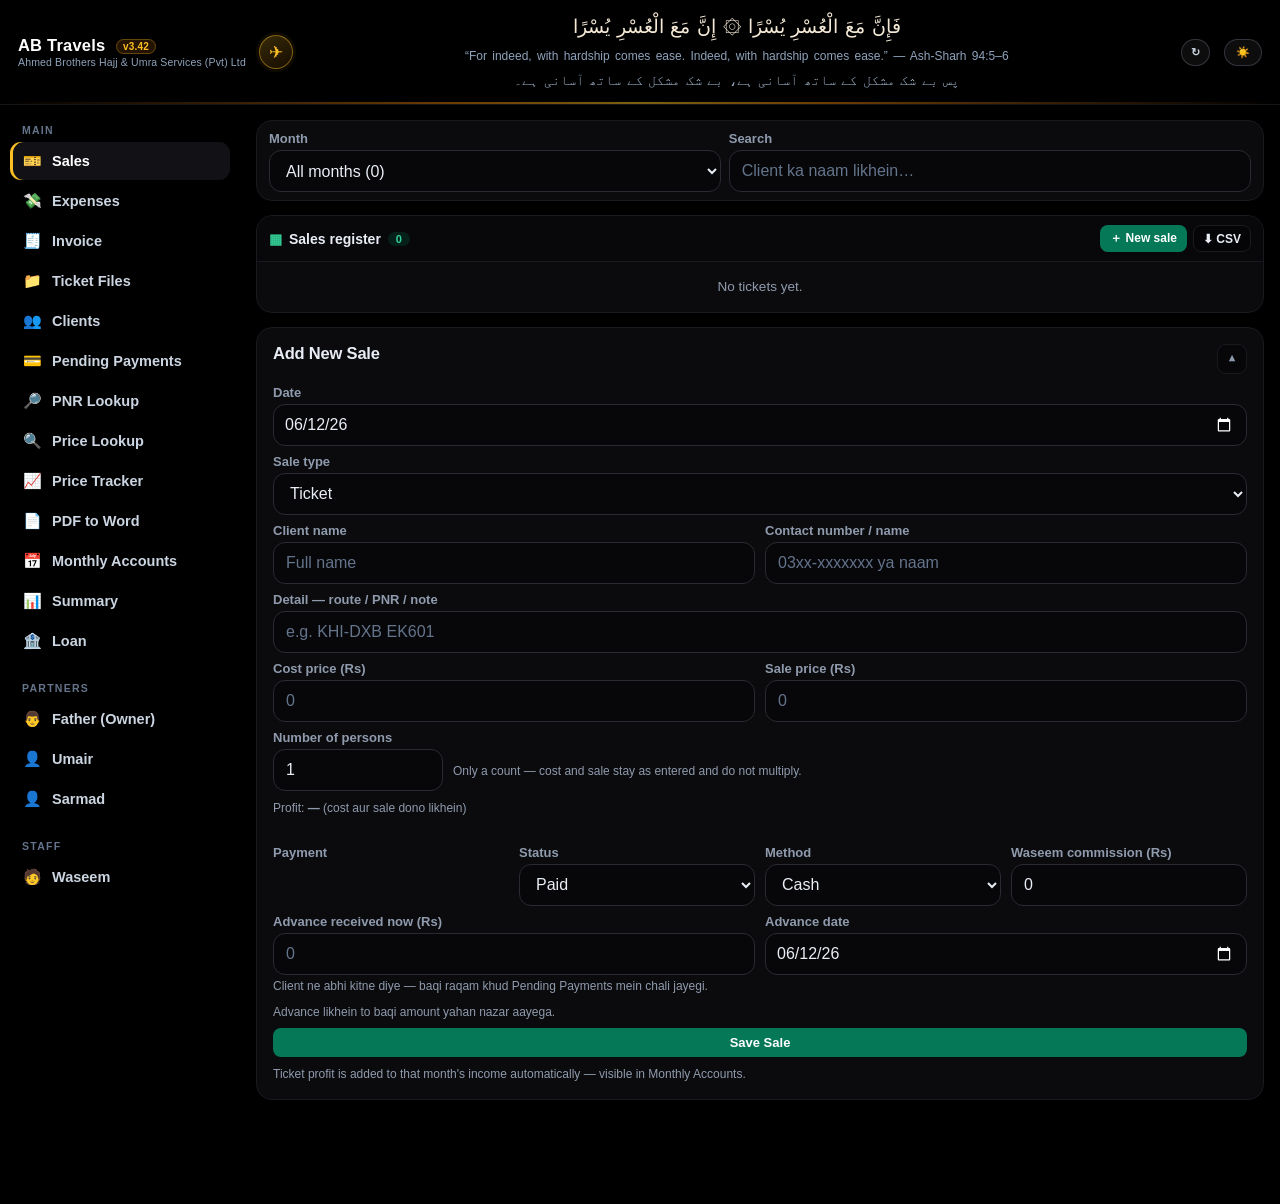
==== commit eb118e65: "v3.42: the contact field takes a name too v3.41 fixed the wrong thing: it put the client name in the" ====
--- a/index.html
+++ b/index.html
@@ -828,7 +828,7 @@
   <div class="brand">
     <img src="logo.png" alt="AB Travels" decoding="async" onerror="this.style.display='none'">
     <div style="min-width:0;">
-      <h1>AB Travels <span class="ver" id="verBadge">v3.41</span></h1>
+      <h1>AB Travels <span class="ver" id="verBadge">v3.42</span></h1>
       <div class="tag">Ahmed Brothers Hajj &amp; Umra Services (Pvt) Ltd</div>
     </div>
     <button id="brandFares" class="brand-fares" type="button" title="Flights — Price Lookup / Tracker / Booking alerts" aria-label="Flights menu" aria-haspopup="menu">✈</button>
@@ -898,7 +898,7 @@
 <script>
 /* ================= DATA ================= */
 var KEY = "travelOfficeHisab";
-var APP_VER = "3.41";
+var APP_VER = "3.42";
 var MONTH_NAMES = ["Jan","Feb","Mar","Apr","May","Jun","Jul","Aug","Sep","Oct","Nov","Dec"];
 /* Cloudflare Worker — Ignav flight prices proxy (free plan, no credit card) */
 var IGNAV_WORKER_CODE = "// AB Travels - Ignav flight prices proxy (Cloudflare Worker)\n// Ignav API key SERVER par rehti hai - app/browser mein kabhi nahi aati.\n//\n// SETUP (ek dafa, ~5 min, free):\n// 1) ignav.com/signup -> free account -> dashboard se API key\n// 2) cloudflare.com -> free account -> Workers & Pages -> Create Worker -> yeh code paste -> Deploy\n// 3) Worker -> Settings -> Variables and Secrets -> secret add karein:\n//      IGNAV_API_KEY = (aap ki Ignav key)\n// 4) Worker URL (https://xxx.workers.dev) app -> Settings -> Flight prices -> paste -> Save & test\n\nexport default {\n  async fetch(request, env) {\n    const cors = {\n      'Access-Control-Allow-Origin': env.ALLOWED_ORIGIN || '*',\n      'Access-Control-Allow-Methods': 'GET,POST,OPTIONS',\n      'Access-Control-Allow-Headers': 'Content-Type',\n      'Access-Control-Max-Age': '86400'\n    };\n    const url = new URL(request.url);\n    if (request.method === 'OPTIONS') return new Response(null, { status: 204, headers: cors });\n    if (!env.IGNAV_API_KEY) {\n      return new Response(JSON.stringify({ error: { code: 'no_key', message: 'IGNAV_API_KEY secret is not set in the Worker.' } }), { status: 500, headers: Object.assign({ 'Content-Type': 'application/json' }, cors) });\n    }\n    const base = 'https://ignav.com/api';\n    let target = '';\n    let init = { method: 'GET', headers: { 'X-Api-Key': env.IGNAV_API_KEY } };\n    if (url.pathname === '/health') {\n      target = base + '/health';\n    } else if (url.pathname === '/fares') {\n      if (request.method !== 'POST') return new Response(JSON.stringify({ error: { message: 'POST only' } }), { status: 405, headers: cors });\n      const body = await request.text();\n      target = base + '/fares/one-way';\n      init = { method: 'POST', headers: { 'X-Api-Key': env.IGNAV_API_KEY, 'Content-Type': 'application/json' }, body };\n    } else if (url.pathname === '/search') {\n      if (request.method !== 'POST') return new Response(JSON.stringify({ error: { message: 'POST only' } }), { status: 405, headers: cors });\n      const body = await request.text();\n      target = base + '/fares/search';\n      init = { method: 'POST', headers: { 'X-Api-Key': env.IGNAV_API_KEY, 'Content-Type': 'application/json' }, body };\n    } else if (url.pathname === '/round-trip') {\n      if (request.method !== 'POST') return new Response(JSON.stringify({ error: { message: 'POST only' } }), { status: 405, headers: cors });\n      const body = await request.text();\n      target = base + '/fares/round-trip';\n      init = { method: 'POST', headers: { 'X-Api-Key': env.IGNAV_API_KEY, 'Content-Type': 'application/json' }, body };\n    } else if (url.pathname === '/booking-links') {\n      if (request.method !== 'POST') return new Response(JSON.stringify({ error: { message: 'POST only' } }), { status: 405, headers: cors });\n      const body = await request.text();\n      target = base + '/fares/booking-links';\n      init = { method: 'POST', headers: { 'X-Api-Key': env.IGNAV_API_KEY, 'Content-Type': 'application/json' }, body };\n    } else {\n      return new Response(JSON.stringify({ error: { message: 'not found' } }), { status: 404, headers: Object.assign({ 'Content-Type': 'application/json' }, cors) });\n    }\n    try {\n      const r = await fetch(target, init);\n      const text = await r.text();\n      return new Response(text, { status: r.status, headers: Object.assign({ 'Content-Type': 'application/json' }, cors) });\n    } catch (e) {\n      return new Response(JSON.stringify({ error: { message: String((e && e.message) || e) } }), { status: 502, headers: Object.assign({ 'Content-Type': 'application/json' }, cors) });\n    }\n  }\n};\n";
@@ -5215,10 +5215,10 @@
             + '</td>'
             + '<td class="num">'+Math.max(1, Number(t.persons)||1)+'</td>'
             + '<td class="c-phone">'+(phone
-                ? '<a href="tel:'+esc(phone)+'">☎ '+esc(phone)+'</a>'
-                : (t.client
-                    ? '<span class="cell-clip" title="Contact number nahi he — client ka naam">'+esc(t.client)+'</span>'
-                    : '<span class="cell-muted">—</span>'))+'</td>'
+                ? (/\d/.test(phone)
+                    ? '<a href="tel:'+esc(phone)+'">☎ '+esc(phone)+'</a>'
+                    : '<span class="cell-clip" title="Contact: '+esc(phone)+'">'+esc(phone)+'</span>')
+                : '<span class="cell-muted">—</span>')+'</td>'
             + '<td class="c-act">'
             + '<button class="del ia ia-more js-row-menu" data-id="'+t.id+'" title="Actions — Edit / Invoice / Detail / Date / Delete">⋯</button>'
             + '<span class="row-actions" hidden>'
@@ -5251,7 +5251,7 @@
   html += '<div class="row" style="margin-top:8px;"><div><label for="tkKind">Sale type</label><select id="tkKind"><option>Ticket</option><option>Change</option><option>Umrah</option><option>Hajj</option></select></div></div>';
   html += '<div class="row" style="margin-top:8px;">'
         + '<div><label for="tkClient">Client name</label><input id="tkClient" placeholder="Full name"></div>'
-        + '<div><label for="tkPhone">Contact number</label><input id="tkPhone" type="tel" inputmode="tel" placeholder="For payment reminders"></div>'
+        + '<div><label for="tkPhone">Contact number / name</label><input id="tkPhone" type="text" inputmode="text" autocomplete="off" placeholder="03xx-xxxxxxx ya naam"></div>'
         + '</div>';
   html += '<label for="tkDetail" style="margin-top:8px;">Detail — route / PNR / note</label><input id="tkDetail" placeholder="e.g. KHI-DXB EK601">';
   html += '<div class="row" style="margin-top:8px;">'
@@ -9529,7 +9529,7 @@
   htmlX += '<div class="card"><h2>'+esc(T("newcl"))+'</h2>';
   htmlX += '<label for="rvClient">'+esc(T("cliname"))+'</label><input id="rvClient" placeholder="Name">';
   htmlX += '<div class="row" style="margin-top:8px;"><label for="rvNote" style="width:100%;">'+esc(T("tafseel"))+'</label><input id="rvNote" placeholder="e.g. Umrah package booking"></div>';
-  htmlX += '<div class="row" style="margin-top:8px;"><label for="rvPhone" style="width:100%;">Contact number (for reminders)</label><input id="rvPhone" type="tel" inputmode="tel" placeholder="03xx-xxxxxxx"></div>';
+  htmlX += '<div class="row" style="margin-top:8px;"><label for="rvPhone" style="width:100%;">Contact number / name (for reminders)</label><input id="rvPhone" type="text" inputmode="text" autocomplete="off" placeholder="03xx-xxxxxxx ya naam"></div>';
   htmlX += '<div class="row" style="margin-top:8px;"><label for="rvTotal" style="width:100%;">'+esc(T("kulraqam"))+'</label><input id="rvTotal" type="number" min="0" inputmode="decimal" placeholder="Rs"><input id="rvDate" type="date" aria-label="Entry date" value="'+today()+'" style="max-width:160px;"></div>';
   htmlX += '<button class="btn small primary" id="addRv" style="width:100%;">'+esc(T("addk"))+'</button>';
   htmlX += '</div>';
@@ -9554,9 +9554,9 @@
       if(xAdj) html += '<div class="hint" style="margin-top:5px;">⇄ Change: sale '+money(x.sale)+' − adj '+money(xAdj)+' = <b>'+money(xNet)+'</b>'+(x.prevRef?' · previous '+esc(x.prevRef):'')+'</div>';
       if(paid) html += '<div class="hint" style="margin-top:5px;">Partial payments: '+money(paid)+' received · '+money(rem)+' remaining</div>';
       var xPhone = clientPhoneFor(x.client, x.phone);
-      if(xPhone) html += '<div style="font-size:12.5px; color:var(--muted); margin-top:6px;">☎ '+esc(xPhone)+'</div>';
+      if(xPhone) html += '<div style="font-size:12.5px; color:var(--muted); margin-top:6px;">'+(/\d/.test(xPhone) ? '☎ ' : '👤 ')+esc(xPhone)+'</div>';
       html += '<div style="display:flex; gap:6px; flex-wrap:wrap; margin-top:8px;">';
-      if(xPhone){
+      if(xPhone && /\d/.test(xPhone)){
         html += '<a class="btn small" href="tel:'+esc(xPhone)+'" style="flex:0 0 auto; margin-top:0; text-decoration:none;">📞 Call</a>';
         html += '<button class="btn small pv-wa" data-client="'+esc(x.client)+'" data-phone="'+esc(xPhone)+'" data-amt="'+rem+'" data-date="'+esc(x.date||"")+'" style="flex:0 0 auto; margin-top:0;">💬 WhatsApp</button>';
       }
@@ -9602,9 +9602,9 @@
         html += '<div class="ok-msg" style="margin-top:8px;">✓ Fully paid</div>';
       }
       var rPhone = clientPhoneFor(r.client, r.phone);
-      if(rPhone) html += '<div style="font-size:12.5px; color:var(--muted); margin-top:6px;">☎ '+esc(rPhone)+'</div>';
+      if(rPhone) html += '<div style="font-size:12.5px; color:var(--muted); margin-top:6px;">'+(/\d/.test(rPhone) ? '☎ ' : '👤 ')+esc(rPhone)+'</div>';
       html += '<div style="display:flex; gap:6px; flex-wrap:wrap; margin-top:8px;">';
-      if(rPhone){
+      if(rPhone && /\d/.test(rPhone)){
         html += '<a class="btn small" href="tel:'+esc(rPhone)+'" style="flex:0 0 auto; margin-top:0; text-decoration:none;">📞 Call</a>';
         html += '<button class="btn small pv-wa" data-client="'+esc(r.client)+'" data-phone="'+esc(rPhone)+'" data-amt="'+rem+'" data-date="'+esc(r.date||"")+'" style="flex:0 0 auto; margin-top:0;">💬 WhatsApp</button>';
       }
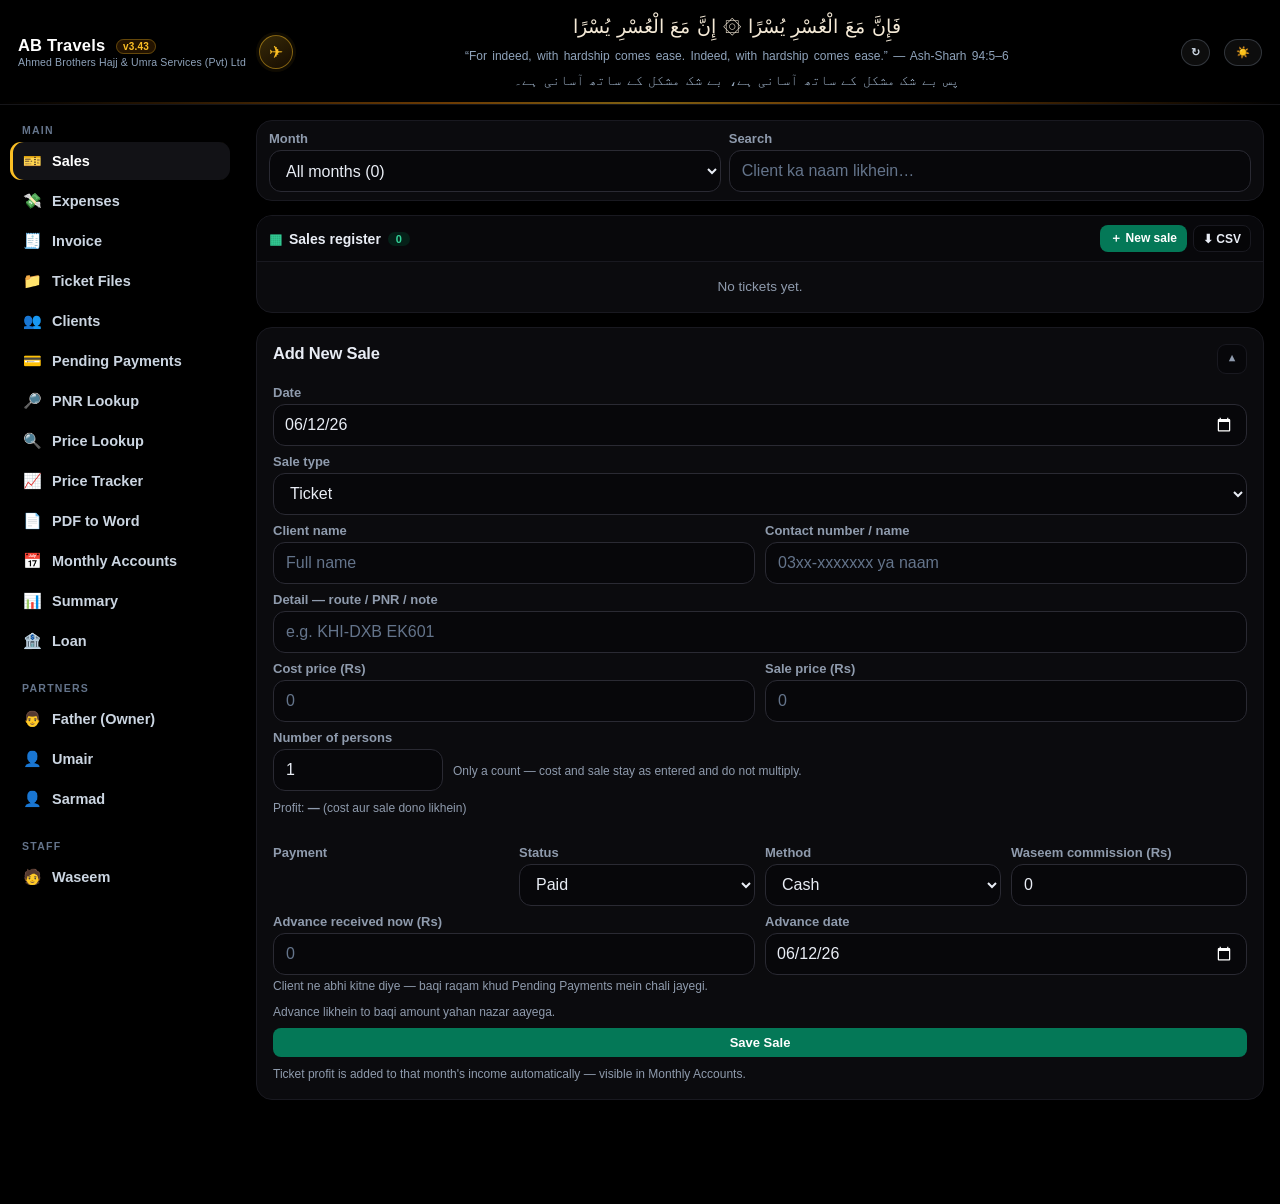
==== commit 6b5e1da9: "v3.43: invoice from a fare card, flexible dates, Meezab/invoice/tracker fixes - Fare card: 'Invoice " ====
--- a/index.html
+++ b/index.html
@@ -347,7 +347,15 @@
   .tk-exp-row.past{opacity:.6;}
   .trk-banner{margin-top:8px; padding:9px 10px; border-radius:10px; background:var(--red-bg); color:var(--red); font-size:12.5px; font-weight:600;}
   .trk-muted{color:var(--muted);}
-  .mez-card-act{display:flex; justify-content:flex-end; margin-top:8px;}
+  .mez-card-act{display:flex; justify-content:flex-end; flex-wrap:wrap; gap:6px; margin-top:8px;}
+  .mez-card-act .btn{margin:0;}
+  .mez-flex{display:flex; gap:6px; overflow-x:auto; padding:4px 0; margin-top:8px; -webkit-overflow-scrolling:touch;}
+  .mez-flex-day{flex:1 0 auto; min-width:84px; border:1px solid var(--line); background:var(--card); color:var(--ink); border-radius:10px; padding:6px 8px; cursor:pointer; margin:0; text-align:center; font-size:12px; font-weight:700;}
+  .mez-flex-day small{display:block; font-size:10.5px; font-weight:600; color:var(--muted);}
+  .mez-flex-day b{display:block; font-size:13px; margin-top:2px;}
+  .mez-flex-day.best{background:var(--green-bg); border-color:var(--green);}
+  .mez-flex-day.best b{color:var(--green);}
+  .mez-flex-day.sel{box-shadow:0 0 0 2px var(--blue) inset;}
   .mez-card-act .btn{margin-top:0;}
 
   /* ---------- Meezab fare cards (v2.76) ---------- */
@@ -828,7 +836,7 @@
   <div class="brand">
     <img src="logo.png" alt="AB Travels" decoding="async" onerror="this.style.display='none'">
     <div style="min-width:0;">
-      <h1>AB Travels <span class="ver" id="verBadge">v3.42</span></h1>
+      <h1>AB Travels <span class="ver" id="verBadge">v3.43</span></h1>
       <div class="tag">Ahmed Brothers Hajj &amp; Umra Services (Pvt) Ltd</div>
     </div>
     <button id="brandFares" class="brand-fares" type="button" title="Flights — Price Lookup / Tracker / Booking alerts" aria-label="Flights menu" aria-haspopup="menu">✈</button>
@@ -898,12 +906,12 @@
 <script>
 /* ================= DATA ================= */
 var KEY = "travelOfficeHisab";
-var APP_VER = "3.42";
+var APP_VER = "3.43";
 var MONTH_NAMES = ["Jan","Feb","Mar","Apr","May","Jun","Jul","Aug","Sep","Oct","Nov","Dec"];
 /* Cloudflare Worker — Ignav flight prices proxy (free plan, no credit card) */
 var IGNAV_WORKER_CODE = "// AB Travels - Ignav flight prices proxy (Cloudflare Worker)\n// Ignav API key SERVER par rehti hai - app/browser mein kabhi nahi aati.\n//\n// SETUP (ek dafa, ~5 min, free):\n// 1) ignav.com/signup -> free account -> dashboard se API key\n// 2) cloudflare.com -> free account -> Workers & Pages -> Create Worker -> yeh code paste -> Deploy\n// 3) Worker -> Settings -> Variables and Secrets -> secret add karein:\n//      IGNAV_API_KEY = (aap ki Ignav key)\n// 4) Worker URL (https://xxx.workers.dev) app -> Settings -> Flight prices -> paste -> Save & test\n\nexport default {\n  async fetch(request, env) {\n    const cors = {\n      'Access-Control-Allow-Origin': env.ALLOWED_ORIGIN || '*',\n      'Access-Control-Allow-Methods': 'GET,POST,OPTIONS',\n      'Access-Control-Allow-Headers': 'Content-Type',\n      'Access-Control-Max-Age': '86400'\n    };\n    const url = new URL(request.url);\n    if (request.method === 'OPTIONS') return new Response(null, { status: 204, headers: cors });\n    if (!env.IGNAV_API_KEY) {\n      return new Response(JSON.stringify({ error: { code: 'no_key', message: 'IGNAV_API_KEY secret is not set in the Worker.' } }), { status: 500, headers: Object.assign({ 'Content-Type': 'application/json' }, cors) });\n    }\n    const base = 'https://ignav.com/api';\n    let target = '';\n    let init = { method: 'GET', headers: { 'X-Api-Key': env.IGNAV_API_KEY } };\n    if (url.pathname === '/health') {\n      target = base + '/health';\n    } else if (url.pathname === '/fares') {\n      if (request.method !== 'POST') return new Response(JSON.stringify({ error: { message: 'POST only' } }), { status: 405, headers: cors });\n      const body = await request.text();\n      target = base + '/fares/one-way';\n      init = { method: 'POST', headers: { 'X-Api-Key': env.IGNAV_API_KEY, 'Content-Type': 'application/json' }, body };\n    } else if (url.pathname === '/search') {\n      if (request.method !== 'POST') return new Response(JSON.stringify({ error: { message: 'POST only' } }), { status: 405, headers: cors });\n      const body = await request.text();\n      target = base + '/fares/search';\n      init = { method: 'POST', headers: { 'X-Api-Key': env.IGNAV_API_KEY, 'Content-Type': 'application/json' }, body };\n    } else if (url.pathname === '/round-trip') {\n      if (request.method !== 'POST') return new Response(JSON.stringify({ error: { message: 'POST only' } }), { status: 405, headers: cors });\n      const body = await request.text();\n      target = base + '/fares/round-trip';\n      init = { method: 'POST', headers: { 'X-Api-Key': env.IGNAV_API_KEY, 'Content-Type': 'application/json' }, body };\n    } else if (url.pathname === '/booking-links') {\n      if (request.method !== 'POST') return new Response(JSON.stringify({ error: { message: 'POST only' } }), { status: 405, headers: cors });\n      const body = await request.text();\n      target = base + '/fares/booking-links';\n      init = { method: 'POST', headers: { 'X-Api-Key': env.IGNAV_API_KEY, 'Content-Type': 'application/json' }, body };\n    } else {\n      return new Response(JSON.stringify({ error: { message: 'not found' } }), { status: 404, headers: Object.assign({ 'Content-Type': 'application/json' }, cors) });\n    }\n    try {\n      const r = await fetch(target, init);\n      const text = await r.text();\n      return new Response(text, { status: r.status, headers: Object.assign({ 'Content-Type': 'application/json' }, cors) });\n    } catch (e) {\n      return new Response(JSON.stringify({ error: { message: String((e && e.message) || e) } }), { status: 502, headers: Object.assign({ 'Content-Type': 'application/json' }, cors) });\n    }\n  }\n};\n";
 /* Telegram price bot worker - generated from pricebot-worker.js (keep in sync) */
-var TELEGRAM_WORKER_CODE = "/**\r\n * AB Travels — one Cloudflare Worker, two jobs:\r\n *\r\n *   1) Ignav proxy for the hisab app  (/health, /fares, /round-trip, /booking-links)\r\n *      The Ignav API key stays here on the server, never in the browser.\r\n *\r\n *   2) Telegram flight-price bot      (/telegram, plus a 1-minute cron)\r\n *      Normal message: \"DXB to KHI 15 December\", \"DXB KHI 15 Dec har 30 minute\",\r\n *      \"EK601 DXB KHI 15 December\", \"... kal raat 10 baje tak\"\r\n *      /price KHI DXB 01-12-2026        -> cheapest fares right now\r\n *      /watch KHI DXB 01-12-2026        -> check automatically, alert on price drop\r\n *      /urgent <id> 60                  -> check every minute for 60 minutes\r\n *      /interval /pause /resume /list /stop /book /budget\r\n *\r\n *   3) App proxy budget: MAX_DAILY_PROXY (default 200), optional ALLOWED_ORIGIN check.\r\n *      Both are best effort; keep the Ignav dashboard spending limit as the hard stop.\r\n *   4) Meezab fare lookup (/meezab/search): secrets MEZ_USER, MEZ_PASS, optional\r\n *      MEZ_SUBCOMPANY (default 278) and MEZ_DAILY_CAP (default 150 searches/day).\r\n *\r\n * SETUP (one time, free plan, no credit card):\r\n *   1) Create the Worker, paste this file, Deploy.\r\n *      (Worker must be an ES-module Worker — the default \"Hello World\" template is.)\r\n *   2) Settings -> Variables and Secrets:\r\n *        IGNAV_API_KEY        = your Ignav key (secret)\r\n *        TELEGRAM_BOT_TOKEN   = token from @BotFather (secret)\r\n *        TELEGRAM_WEBHOOK_SECRET = any random word (optional but recommended, secret)\r\n *   3) Settings -> Bindings -> KV namespace, variable name: KV\r\n *   4) Settings -> Triggers -> Cron Triggers -> add: *\\/1 * * * *   (every minute)\r\n *   5) Open https://YOUR-WORKER.workers.dev/setup once  -> connects the bot\r\n *   6) In Telegram open your bot, send /start (first person to /start owns the bot)\r\n *\r\n * Notes:\r\n *   - Ignav gives 1,000 free fare searches (one time, not monthly).\r\n *     Per-minute checks = 60 searches per hour, so the bot has a daily budget\r\n *     (default 60/day, override with MAX_DAILY_REQUESTS). /budget shows it.\r\n *   - KV free plan: 1,000 writes/day. The bot writes at most once per check,\r\n *     so the daily budget also keeps KV writes safe.\r\n *   - KV list free plan: only 1,000/day. The cron must NOT call KV.list every\r\n *     minute (that was 1,440/day). WATCH_INDEX_DO stores the concurrent-safe index.\r\n */\r\n\r\nconst IGNAV_API = \"https://ignav.com/api\";\r\nconst TG_API = \"https://api.telegram.org/bot\";\r\nconst DEFAULT_EVERY = 15; // minutes\r\nconst MAX_DAILY = 60;     // fare searches per day for the bot, protects the free allowance\r\nconst MAX_DAILY_PROXY = 200; // fare searches per day for the browser app (best effort)\r\nconst DROP_PCT = 0.05;    // alert when the price falls at least 5%\r\nconst MAX_WATCHES = 5;\r\nconst WATCH_TTL = 60 * 60 * 24 * 120;\r\nconst WATCH_INDEX = \"w:index\"; // one KV key lists watch keys, avoiding daily KV.list on the cron\r\nconst QUIET_KEY = \"settings:quiet\";\r\nconst QUIET_DEFAULT = { enabled: true, start: \"02:00\", end: \"09:00\" };\r\nconst PERIODIC_MIN_EVERY = 30; // 30+ min watches: send a price update after every check\r\n\r\n/* Meezab price tracker (app se chalta he): route ko har N minute check karta he.\r\n   Har check ek poori Meezab search he (25-60s), is liye ek cron minute mein sirf\r\n   TRACK_PER_TICK checks chalte hain — 5 minute wale tracker ke liye kaafi he. */\r\nconst TRACK_MAX = 12;\r\nconst TRACK_DEFAULT_EVERY = 5;      // minutes\r\nconst TRACK_MIN_EVERY = 5;          // 1-2 min = rozana budget barbaad\r\nconst TRACK_TTL = 60 * 60 * 24 * 60;\r\nconst TRACK_PER_TICK = 2;\r\n/* Margin kam hota he — Rs 100 girawat par bhi rebook karte hain, is liye har\r\n   girawat (Rs 1 se zyada) par foran alert, koi cooldown nahi (v3.27). */\r\nconst TRACK_DROP_MIN_RS = 1;\r\nconst TRACK_RESEND_TRIES = 5;         // fail alert har minute dobara (5 dafa)\r\nconst TRACK_MISSING_ALERTS = 3;\r\n\r\n/* ------------------------------------------------------------------ */\r\n/* helpers                                                             */\r\n/* ------------------------------------------------------------------ */\r\n\r\nfunction cors(env) {\r\n  return {\r\n    \"Access-Control-Allow-Origin\": (env && env.ALLOWED_ORIGIN) || \"*\",\r\n    \"Access-Control-Allow-Methods\": \"GET,POST,OPTIONS\",\r\n    \"Access-Control-Allow-Headers\": \"Content-Type\",\r\n    \"Access-Control-Max-Age\": \"86400\"\r\n  };\r\n}\r\n\r\nfunction jres(obj, status, hdrs) {\r\n  return new Response(JSON.stringify(obj), {\r\n    status: status || 200,\r\n    headers: Object.assign({ \"Content-Type\": \"application/json\" }, hdrs || {})\r\n  });\r\n}\r\n\r\nfunction esc(s) {\r\n  return String(s == null ? \"\" : s)\r\n    .replace(/&/g, \"&amp;\")\r\n    .replace(/</g, \"&lt;\")\r\n    .replace(/>/g, \"&gt;\");\r\n}\r\n\r\nfunction num(n) {\r\n  return String(Math.round(Number(n) || 0)).replace(/\\B(?=(\\d{3})+(?!\\d))/g, \",\");\r\n}\r\n\r\nfunction money(n, cur) {\r\n  return (cur ? cur + \" \" : \"\") + num(n);\r\n}\r\n\r\nfunction dur(m) {\r\n  m = Math.max(0, Number(m) || 0);\r\n  const h = Math.floor(m / 60), mm = m % 60;\r\n  return h ? h + \"h\" + (mm ? \" \" + mm + \"m\" : \"\") : mm + \"m\";\r\n}\r\n\r\nfunction prettyDate(iso) {\r\n  const m = String(iso || \"\").match(/^(\\d{4})-(\\d{2})-(\\d{2})$/);\r\n  if (!m) return String(iso || \"\");\r\n  const mo = [\"Jan\", \"Feb\", \"Mar\", \"Apr\", \"May\", \"Jun\", \"Jul\", \"Aug\", \"Sep\", \"Oct\", \"Nov\", \"Dec\"][+m[2] - 1];\r\n  return m[3] + \" \" + mo + \" \" + m[1];\r\n}\r\n\r\nfunction hhmm(s) {\r\n  return String(s || \"\").slice(11, 16) || \"--:--\";\r\n}\r\n\r\nfunction todayIso() {\r\n  return new Date(Date.now() + 5 * 3600 * 1000).toISOString().slice(0, 10); // PKT\r\n}\r\n\r\nfunction budgetKey() {\r\n  return \"budget:\" + new Date().toISOString().slice(0, 10);\r\n}\r\n\r\nfunction budgetCap(env) {\r\n  const n = Number(env && env.MAX_DAILY_REQUESTS);\r\n  return isFinite(n) && n > 0 ? Math.floor(n) : MAX_DAILY;\r\n}\r\n\r\n/* ------------------------------------------------------------------ */\r\n/* Shared access (team)                                                */\r\n/*   owner  = first chat that sent /start                              */\r\n/*   share  = extra chat IDs added by the owner with /share <id>       */\r\n/* Watches live under the owner key, so everyone allowed sees the      */\r\n/* same list, and every alert goes to all allowed chats.               */\r\n/* ------------------------------------------------------------------ */\r\n\r\nasync function teamChat(env) {\r\n  if (!env.KV) return \"\";\r\n  try { return String((await env.KV.get(\"owner\")) || \"\"); } catch (e) { return \"\"; }\r\n}\r\n\r\nasync function sharedChats(env) {\r\n  if (!env.KV) return [];\r\n  let a = [];\r\n  try { a = JSON.parse((await env.KV.get(\"share\")) || \"[]\"); } catch (e) { a = []; }\r\n  if (!Array.isArray(a)) a = [];\r\n  return a.map(String).filter(Boolean);\r\n}\r\n\r\nasync function allowedChats(env) {\r\n  const owner = await teamChat(env);\r\n  const list = owner ? [owner] : [];\r\n  (await sharedChats(env)).forEach(function (c) {\r\n    if (list.indexOf(c) < 0) list.push(c);\r\n  });\r\n  return list;\r\n}\r\n\r\nasync function isAllowed(env, chat) {\r\n  return (await allowedChats(env)).indexOf(String(chat)) >= 0;\r\n}\r\n\r\nasync function notifyAll(env, html, extra, opts) {\r\n  /* opts.only = sirf in chats ko (failed alert ka retry). */\r\n  let list = await allowedChats(env);\r\n  if (opts && Array.isArray(opts.only)) {\r\n    const only = opts.only.map(String);\r\n    list = list.filter(function (c) { return only.indexOf(String(c)) >= 0; });\r\n  }\r\n  const sent = [], failed = [], errors = [];\r\n  /* Sab chats ek saath — ek slow chat poore request ko latka na de. */\r\n  await Promise.all(list.map(async function (c) {\r\n    try { await send(env, c, html, extra, opts); sent.push(c); }\r\n    catch (e) { failed.push(c); errors.push(String((e && e.message) || e).slice(0, 160)); }\r\n  }));\r\n  let discord = null;\r\n  if (env.DISCORD_WEBHOOK && !(opts && opts.only)) {\r\n    try { await discordSend(env, html); discord = { ok: true }; }\r\n    catch (e) { discord = { ok: false, error: String((e && e.message) || e).slice(0, 160) }; }\r\n  }\r\n  return { sent: sent, failed: failed, errors: errors, discord: discord };\r\n}\r\n\r\n/* Discord webhook — Telegram jawab na de to bhi alert pohanch jaye.\r\n   Setup: Cloudflare -> Worker -> Variables -> DISCORD_WEBHOOK = webhook URL. */\r\nasync function discordSend(env, html) {\r\n  if (!env.DISCORD_WEBHOOK) throw new Error(\"DISCORD_WEBHOOK not set\");\r\n  const text = String(html || \"\")\r\n    .replace(/<br\\s*\\/?>/gi, \"\\n\").replace(/<\\/p>/gi, \"\\n\")\r\n    .replace(/<[^>]+>/g, \"\")\r\n    .replace(/&amp;/g, \"&\").replace(/&lt;/g, \"<\").replace(/&gt;/g, \">\")\r\n    .slice(0, 1900);\r\n  const r = await fetch(env.DISCORD_WEBHOOK, {\r\n    method: \"POST\", headers: { \"Content-Type\": \"application/json\" },\r\n    body: JSON.stringify({ content: text || \"(empty)\" }), signal: AbortSignal.timeout(12000)\r\n  });\r\n  if (!r.ok) throw new Error(\"Discord HTTP \" + r.status);\r\n  return true;\r\n}\r\n\r\n\r\n/* ------------------------------------------------------------------ */\r\n/* Ignav                                                               */\r\n/* ------------------------------------------------------------------ */\r\n\r\nasync function ignavCall(env, path, body) {\r\n  if (!env.IGNAV_API_KEY) {\r\n    throw Object.assign(new Error(\"IGNAV_API_KEY secret is not set in the Worker.\"), { code: \"NO_KEY\" });\r\n  }\r\n  const init = { method: body ? \"POST\" : \"GET\", headers: { \"X-Api-Key\": env.IGNAV_API_KEY } };\r\n  if (body) {\r\n    init.headers[\"Content-Type\"] = \"application/json\";\r\n    init.body = JSON.stringify(body);\r\n  }\r\n  const r = await fetch(IGNAV_API + path, init);\r\n  const txt = await r.text();\r\n  let j = null;\r\n  try { j = JSON.parse(txt); } catch (e) { /* not json */ }\r\n  if (!r.ok) {\r\n    const msg = (j && j.error && (j.error.message || j.error.code)) || (\"Ignav HTTP \" + r.status);\r\n    throw Object.assign(new Error(msg), { code: \"IGNAV\", status: r.status, payload: j });\r\n  }\r\n  return j || {};\r\n}\r\n\r\nasync function takeBudget(env) {\r\n  if (!env.KV) {\r\n    throw Object.assign(new Error(\"KV binding (variable name KV) is not set in the Worker.\"), { code: \"NO_KV\" });\r\n  }\r\n  const k = env.KV;\r\n  const key = budgetKey();\r\n  const cap = budgetCap(env);\r\n  const used = Number((await k.get(key)) || 0);\r\n  if (used >= cap) return { ok: false, used: used, cap: cap };\r\n  await k.put(key, String(used + 1), { expirationTtl: 172800 });\r\n  return { ok: true, used: used + 1, cap: cap };\r\n}\r\n\r\nfunction proxyBudgetCap(env) {\r\n  const n = Number(env && env.MAX_DAILY_PROXY);\r\n  return isFinite(n) && n > 0 ? Math.floor(n) : MAX_DAILY_PROXY;\r\n}\r\n\r\n// Best-effort separate counter for the browser app, so a public /fares endpoint\r\n// cannot drain the whole Ignav allowance. KV has no atomic increment, so under\r\n// heavy parallel traffic a few calls can slip past the cap. Keep the Ignav\r\n// dashboard spending limit as the hard stop.\r\nasync function takeProxyBudget(env) {\r\n  if (!env.KV) return { ok: true, used: 0, cap: proxyBudgetCap(env) };\r\n  const key = \"px:\" + new Date().toISOString().slice(0, 10);\r\n  const cap = proxyBudgetCap(env);\r\n  const used = Number((await env.KV.get(key)) || 0);\r\n  if (used >= cap) return { ok: false, used: used, cap: cap };\r\n  await env.KV.put(key, String(used + 1), { expirationTtl: 172800 });\r\n  return { ok: true, used: used + 1, cap: cap };\r\n}\r\n\r\nfunction routePayload(w) {\r\n  const p = {\r\n    origin: w.origin,\r\n    destination: w.destination,\r\n    departure_date: w.departure,\r\n    adults: w.adults || 1,\r\n    cabin_class: w.cabin || \"economy\",\r\n    market: w.market || \"PK\"\r\n  };\r\n  if (w.ret) p.return_date = w.ret;\r\n  if (w.nonstop) p.max_stops = 0;\r\n  if (w.children) p.children = w.children;\r\n  return p;\r\n}\r\n\r\nfunction cheapestFare(j, flight) {\r\n  const list = (j && j.itineraries) || [];\r\n  const want = String(flight || \"\").toUpperCase().replace(/\\s/g, \"\");\r\n  let best = null;\r\n  for (const it of list) {\r\n    if (want && !legHasFlight(it.outbound, want)) continue;\r\n    const p = it && it.price;\r\n    if (!p) continue;\r\n    const a = Number(p.amount);\r\n    if (!isFinite(a) || a <= 0) continue;\r\n    if (!best || a < Number(best.price.amount)) best = it;\r\n  }\r\n  return best;\r\n}\r\n\r\nfunction bestFare(j, flight) {\r\n  const list = (j && j.itineraries) || [];\r\n  const want = String(flight || \"\").toUpperCase().replace(/\\s/g, \"\");\r\n  let best = null;\r\n  for (const it of list) {\r\n    if (want && !legHasFlight(it.outbound, want)) continue;\r\n    const p = it && it.price;\r\n    if (!p) continue;\r\n    if (p.status && p.status !== \"verified\") continue;\r\n    const a = Number(p.amount);\r\n    if (!isFinite(a) || a <= 0) continue;\r\n    if (!best || a < Number(best.price.amount)) best = it;\r\n  }\r\n  return best;\r\n}\r\n\r\n/* ------------------------------------------------------------------ */\r\n/* Telegram                                                            */\r\n/* ------------------------------------------------------------------ */\r\n\r\nasync function tg(env, method, payload, opts) {\r\n  if (!env.TELEGRAM_BOT_TOKEN) throw new Error(\"TELEGRAM_BOT_TOKEN secret is not set in the Worker.\");\r\n  /* Cron (koi user intezar nahi kar raha) ko lamba waqt dein — 8s par alerts drop ho rahe thay. */\r\n  const slow = !!(opts && opts.slow);\r\n  /* Cloudflare se Telegram ki raasta kabhi 15-40s leti hai (kabhi block bhi hoti\r\n     hai). Is liye ek retry - timeout ya network error par dobara try, taake\r\n     notification drop na ho. */\r\n  let lastErr = null;\r\n  for (let attempt = 0; attempt < 2; attempt++) {\r\n    try {\r\n      const r = await fetch(TG_API + env.TELEGRAM_BOT_TOKEN + \"/\" + method, {\r\n        method: \"POST\",\r\n        headers: { \"Content-Type\": \"application/json\" },\r\n        body: JSON.stringify(payload || {}),\r\n        signal: AbortSignal.timeout(slow ? (attempt === 0 ? 20000 : 30000) : (attempt === 0 ? 8000 : 12000))\r\n      });\r\n      let j = null;\r\n      try { j = await r.json(); } catch (e) { /* ignore */ }\r\n      if (!j || j.ok !== true) {\r\n        const desc = String((j && j.description) || r.status);\r\n        // Flood control / server error par retry\r\n        if (attempt === 0 && /flood|try again|retry|5\\d\\d/i.test(desc)) {\r\n          lastErr = new Error(\"Telegram \" + method + \" failed: \" + desc);\r\n          continue;\r\n        }\r\n        throw new Error(\"Telegram \" + method + \" failed: \" + desc);\r\n      }\r\n      return j.result;\r\n    } catch (e) {\r\n      lastErr = e;\r\n      if (attempt === 0) continue; // timeout / network error - ek aur try\r\n    }\r\n  }\r\n  throw lastErr || new Error(\"Telegram \" + method + \" failed\");\r\n}\r\n\r\nasync function send(env, chat, html, extra, opts) {\r\n  const text = String(html || \"\");\r\n  if (text.length <= 3800) {\r\n    return tg(env, \"sendMessage\", Object.assign({\r\n      chat_id: chat, text: text, parse_mode: \"HTML\", disable_web_page_preview: true\r\n    }, extra || {}), opts);\r\n  }\r\n  let left = text;\r\n  while (left.length) {\r\n    let cut = left.lastIndexOf(\"\\n\", 3800);\r\n    if (cut < 1000) cut = 3800;\r\n    const part = left.slice(0, cut);\r\n    left = left.slice(cut);\r\n    await tg(env, \"sendMessage\", Object.assign({\r\n      chat_id: chat, text: part, parse_mode: \"HTML\", disable_web_page_preview: true\r\n    }, extra || {}), opts);\r\n  }\r\n}\r\n\r\n/* ------------------------------------------------------------------ */\r\n/* text formatting                                                     */\r\n/* ------------------------------------------------------------------ */\r\n\r\nfunction legLine(leg, label) {\r\n  if (!leg) return \"\";\r\n  const segs = leg.segments || [];\r\n  if (!segs.length) return \"\";\r\n  const first = segs[0], last = segs[segs.length - 1];\r\n  const stops = segs.length - 1;\r\n  const code = String(first.marketing_carrier_code || \"\").trim();\r\n  const fno = code ? code + \" \" + String(first.flight_number || \"\").trim() : String(leg.carrier || \"\").trim();\r\n  const carrier = leg.carrier && code ? \" (\" + leg.carrier + \")\" : \"\";\r\n  return label + \": \" + (first.departure_airport || \"\") + \" \" + hhmm(first.departure_time_local) +\r\n    \" → \" + (last.arrival_airport || \"\") + \" \" + hhmm(last.arrival_time_local) +\r\n    \" · \" + (stops ? stops + \" stop\" + (stops > 1 ? \"s\" : \"\") : \"direct\") +\r\n    (leg.duration_minutes ? \" · \" + dur(leg.duration_minutes) : \"\") +\r\n    \"\\n   \" + (fno || \"flight\") + carrier;\r\n}\r\n\r\nfunction routeTitle(w) {\r\n  return \"<b>\" + esc(w.origin) + \" → \" + esc(w.destination) + \"</b> · \" + esc(prettyDate(w.departure)) +\r\n    (w.ret ? \" ↔ \" + esc(prettyDate(w.ret)) : \"\") +\r\n    \" · \" + (w.adults || 1) + \" adult\" + ((w.adults || 1) > 1 ? \"s\" : \"\") +\r\n    \" · \" + esc(String(w.cabin || \"economy\").replace(\"_\", \" \")) +\r\n    (w.nonstop ? \" · non-stop\" : \"\");\r\n}\r\n\r\nfunction offerBlock(it, i) {\r\n  const p = it.price || {};\r\n  let s = \"<b>\" + (i + 1) + \". \" + esc(money(p.amount, p.currency)) + \"</b>\";\r\n  s += \"\\n\" + legLine(it.outbound, \"Out\");\r\n  if (it.inbound) s += \"\\n\" + legLine(it.inbound, \"Ret\");\r\n  return s;\r\n}\r\n\r\n/* ------------------------------------------------------------------ */\r\n/* command parsing                                                     */\r\n/* ------------------------------------------------------------------ */\r\n\r\nfunction parseCmd(text) {\r\n  const parts = String(text || \"\").trim().split(/\\s+/).filter(Boolean);\r\n  let cmd = (parts.shift() || \"\").toLowerCase().replace(/@[a-z0-9_]+$/i, \"\");\r\n  const args = [], opts = {};\r\n  for (const raw of parts) {\r\n    const p = raw.replace(/^[\\s,]+|[\\s,]+$/g, \"\");\r\n    if (!p) continue;\r\n    const m = p.match(/^([a-zA-Z_]+)=(.+)$/);\r\n    if (m) { opts[m[1].toLowerCase()] = m[2]; continue; }\r\n    if (/^nonstop$/i.test(p) || /^non-stop$/i.test(p)) { opts.nonstop = \"1\"; continue; }\r\n    args.push(p);\r\n  }\r\n  return { cmd: cmd, args: args, opts: opts };\r\n}\r\n\r\nfunction isoOk(iso) {\r\n  if (!/^\\d{4}-\\d{2}-\\d{2}$/.test(iso)) return false;\r\n  const d = new Date(iso + \"T00:00:00Z\");\r\n  return !isNaN(d.getTime()) && d.toISOString().slice(0, 10) === iso;\r\n}\r\n\r\nfunction parseDate(s) {\r\n  const t = String(s || \"\").trim().toLowerCase();\r\n  if (!t) return \"\";\r\n  if (t === \"today\") return todayIso();\r\n  if (t === \"tomorrow\") {\r\n    const d = new Date(todayIso() + \"T00:00:00Z\");\r\n    d.setUTCDate(d.getUTCDate() + 1);\r\n    return d.toISOString().slice(0, 10);\r\n  }\r\n  if (isoOk(t)) return t;\r\n  let m = t.match(/^(\\d{1,2})[-/.](\\d{1,2})[-/.](\\d{4})$/);\r\n  if (m) {\r\n    const iso = m[3] + \"-\" + (\"0\" + m[2]).slice(-2) + \"-\" + (\"0\" + m[1]).slice(-2);\r\n    return isoOk(iso) ? iso : \"\";\r\n  }\r\n  m = t.match(/^(\\d{4})[-/.](\\d{1,2})[-/.](\\d{1,2})$/);\r\n  if (m) {\r\n    const iso = m[1] + \"-\" + (\"0\" + m[2]).slice(-2) + \"-\" + (\"0\" + m[3]).slice(-2);\r\n    return isoOk(iso) ? iso : \"\";\r\n  }\r\n  return \"\";\r\n}\r\n\r\nconst CABINS = { eco: \"economy\", economy: \"economy\", pe: \"premium_economy\", premium: \"premium_economy\", premium_economy: \"premium_economy\", biz: \"business\", business: \"business\", first: \"first\" };\r\n\r\n/* ------------------------------------------------------------------ */\r\n/* natural language (Roman Urdu / English)                             */\r\n/* ------------------------------------------------------------------ */\r\n\r\nconst CITY = {\r\n  karachi: \"KHI\", khi: \"KHI\",\r\n  lahore: \"LHE\", lhe: \"LHE\",\r\n  islamabad: \"ISB\", isb: \"ISB\", rawalpindi: \"ISB\",\r\n  quetta: \"UET\", uet: \"UET\",\r\n  peshawar: \"PEW\", pew: \"PEW\",\r\n  multan: \"MUX\", mux: \"MUX\",\r\n  faisalabad: \"LYP\", lyp: \"LYP\",\r\n  skardu: \"KDU\", kdu: \"KDU\",\r\n  gilgit: \"GIL\", gil: \"GIL\",\r\n  dubai: \"DXB\", dxb: \"DXB\",\r\n  \"abu dhabi\": \"AUH\", abudhabi: \"AUH\", auh: \"AUH\",\r\n  sharjah: \"SHJ\", shj: \"SHJ\",\r\n  doha: \"DOH\", doh: \"DOH\",\r\n  jeddah: \"JED\", jed: \"JED\", jiddah: \"JED\",\r\n  madinah: \"MED\", medina: \"MED\", med: \"MED\",\r\n  riyadh: \"RUH\", ruh: \"RUH\",\r\n  dammam: \"DMM\", dmm: \"DMM\",\r\n  muscat: \"MCT\", mct: \"MCT\",\r\n  kuwait: \"KWI\", kwi: \"KWI\",\r\n  bahrain: \"BAH\", bah: \"BAH\",\r\n  istanbul: \"IST\", ist: \"IST\",\r\n  london: \"LHR\", lhr: \"LHR\",\r\n  toronto: \"YYZ\", yyz: \"YYZ\",\r\n  bangkok: \"BKK\", bkk: \"BKK\",\r\n  kualalumpur: \"KUL\", \"kuala lumpur\": \"KUL\", kul: \"KUL\"\r\n};\r\n\r\nconst MONTHS = {\r\n  jan: 1, january: 1, feb: 2, february: 2, mar: 3, march: 3, apr: 4, april: 4,\r\n  may: 5, jun: 6, june: 6, jul: 7, july: 7, aug: 8, august: 8,\r\n  sep: 9, sept: 9, september: 9, oct: 10, october: 10, nov: 11, november: 11, dec: 12, december: 12\r\n};\r\n\r\nfunction pktIso(ms) {\r\n  return new Date((ms == null ? Date.now() : ms) + 5 * 3600 * 1000).toISOString();\r\n}\r\n\r\nfunction pktToday() {\r\n  return pktIso().slice(0, 10);\r\n}\r\n\r\nfunction pktNowText() {\r\n  return pktIso().slice(0, 16).replace(\"T\", \" \") + \" PKT\";\r\n}\r\n\r\n/* ------------------------------------------------------------------ */\r\n/* Quiet hours (Pakistan time)                                        */\r\n/*   Default: 02:00-09:00 PKT, enabled. No automatic checks in this    */\r\n/*   window, so Ignav searches are not wasted while you sleep.         */\r\n/* ------------------------------------------------------------------ */\r\n\r\nfunction pktMinutes() {\r\n  const d = new Date(Date.now() + 5 * 3600 * 1000);\r\n  return d.getUTCHours() * 60 + d.getUTCMinutes();\r\n}\r\n\r\nfunction pad2(n) {\r\n  return (\"0\" + Number(n)).slice(-2);\r\n}\r\n\r\nfunction parseHHMM(s) {\r\n  const m = String(s || \"\").match(/^(\\d{1,2}):(\\d{2})$/);\r\n  if (!m) return null;\r\n  const h = Number(m[1]), mi = Number(m[2]);\r\n  if (h > 23 || mi > 59) return null;\r\n  return h * 60 + mi;\r\n}\r\n\r\nfunction parseQuietRange(s) {\r\n  const m = String(s || \"\").match(/^(\\d{1,2})(?::(\\d{2}))?\\s*-\\s*(\\d{1,2})(?::(\\d{2}))?$/);\r\n  if (!m) return null;\r\n  const sh = Number(m[1]), sm = Number(m[2] || 0), eh = Number(m[3]), em = Number(m[4] || 0);\r\n  if (sh > 23 || eh > 23 || sm > 59 || em > 59) return null;\r\n  return { start: pad2(sh) + \":\" + pad2(sm), end: pad2(eh) + \":\" + pad2(em) };\r\n}\r\n\r\nasync function getQuiet(env) {\r\n  let q = null;\r\n  try {\r\n    if (env.KV) {\r\n      const raw = await env.KV.get(QUIET_KEY);\r\n      if (raw) q = JSON.parse(raw);\r\n    }\r\n  } catch (e) { q = null; }\r\n  const start = q && parseHHMM(q.start) != null ? q.start : QUIET_DEFAULT.start;\r\n  const end = q && parseHHMM(q.end) != null ? q.end : QUIET_DEFAULT.end;\r\n  const enabled = q && q.enabled != null ? !!q.enabled : QUIET_DEFAULT.enabled;\r\n  return { enabled, start, end, startMin: parseHHMM(start), endMin: parseHHMM(end) };\r\n}\r\n\r\nasync function saveQuiet(env, q) {\r\n  await env.KV.put(QUIET_KEY, JSON.stringify({ enabled: !!q.enabled, start: q.start, end: q.end }));\r\n}\r\n\r\nfunction inQuiet(q, mins) {\r\n  if (!q || !q.enabled || q.startMin == null || q.endMin == null || q.startMin === q.endMin) return false;\r\n  if (q.startMin < q.endMin) return mins >= q.startMin && mins < q.endMin;\r\n  return mins >= q.startMin || mins < q.endMin; // overnight window\r\n}\r\n\r\nfunction quietLabel(q) {\r\n  return q && q.enabled ? (q.start + \"–\" + q.end + \" PKT\") : \"off\";\r\n}\r\n\r\nfunction addDaysIso(iso, n) {\r\n  const d = new Date(iso + \"T00:00:00Z\");\r\n  d.setUTCDate(d.getUTCDate() + n);\r\n  return d.toISOString().slice(0, 10);\r\n}\r\n\r\nfunction naturalDate(text) {\r\n  const t = String(text || \"\").toLowerCase();\r\n  if (/\\btomorrow\\b|\\bkal\\b/.test(t) && !/\\bkal raat\\b/.test(t)) return addDaysIso(pktToday(), 1);\r\n  if (/\\btoday\\b|\\baaj\\b/.test(t)) return pktToday();\r\n  let m = t.match(/\\b(\\d{1,2})(?:st|nd|rd|th)?\\s+(january|jan|february|feb|march|mar|april|apr|may|june|jun|july|jul|august|aug|september|sept|sep|october|oct|november|nov|december|dec)(?:\\s+(\\d{4}))?\\b/);\r\n  if (m) {\r\n    const year = m[3] ? Number(m[3]) : Number(pktToday().slice(0, 4));\r\n    const iso = year + \"-\" + (\"0\" + MONTHS[m[2]]).slice(-2) + \"-\" + (\"0\" + m[1]).slice(-2);\r\n    if (isoOk(iso)) return iso >= pktToday() ? iso : addDaysIso(iso, 0).replace(String(year), String(year + 1));\r\n  }\r\n  m = t.match(/\\b(\\d{1,2})[-\\/.](\\d{1,2})(?:[-\\/.](\\d{2,4}))?\\b/);\r\n  if (m) {\r\n    let year = m[3] ? Number(m[3]) : Number(pktToday().slice(0, 4));\r\n    if (year < 100) year += 2000;\r\n    const iso = year + \"-\" + (\"0\" + m[2]).slice(-2) + \"-\" + (\"0\" + m[1]).slice(-2);\r\n    if (isoOk(iso)) return iso;\r\n  }\r\n  m = t.match(/\\b(\\d{4})-(\\d{2})-(\\d{2})\\b/);\r\n  if (m && isoOk(m[0])) return m[0];\r\n  return \"\";\r\n}\r\n\r\nfunction naturalInterval(text) {\r\n  const t = String(text || \"\").toLowerCase();\r\n  let m = t.match(/\\b(?:har|every|each)\\s+(\\d{1,3})\\s*(?:min|mins|minute|minutes)\\b/);\r\n  if (m) return Math.min(1440, Math.max(1, Number(m[1])));\r\n  m = t.match(/\\b(?:har|every|each)\\s+(\\d{1,2})\\s*(?:hour|hours|ghant[ae]|ghantay)\\b/);\r\n  if (m) return Math.min(1440, Math.max(1, Number(m[1]) * 60));\r\n  if (/\\b(?:har|every)\\s+(?:minute|min)\\b/.test(t)) return 1;\r\n  if (/\\b(?:har|every)\\s+(?:hour|ghant[ae]|ghantay)\\b/.test(t)) return 60;\r\n  if (/\\bhar\\s+do\\s+ghant/.test(t)) return 120;\r\n  if (/\\bhar\\s+teen\\s+ghant/.test(t)) return 180;\r\n  if (/\\bhar\\s+aadha\\s+ghant/.test(t)) return 30;\r\n  return 0;\r\n}\r\n\r\nfunction naturalTime(text) {\r\n  const t = String(text || \"\").toLowerCase();\r\n  const m = t.match(/\\b(\\d{1,2})(?::(\\d{2}))?\\s*(?:baje|bje|o'?clock|am|pm)\\b/);\r\n  if (!m) return null;\r\n  let h = Number(m[1]);\r\n  const min = Number(m[2] || 0);\r\n  if (h > 23 || min > 59) return null;\r\n  const night = /\\braat\\b|\\bshaam\\b|\\bsham\\b|\\bevening\\b|\\bnight\\b|\\bpm\\b/.test(t);\r\n  const morning = /\\bsubah\\b|\\bmorning\\b|\\bam\\b/.test(t);\r\n  if (night && h < 12) h += 12;\r\n  if (night && h === 12) h = 0;\r\n  if (morning && h === 12) h = 0;\r\n  return { h: h, m: min };\r\n}\r\n\r\nfunction naturalUntil(text) {\r\n  const t = String(text || \"\").toLowerCase();\r\n  if (!/\\btak\\b|\\buntil\\b|\\btill\\b/.test(t)) return { ms: 0, label: \"\" };\r\n  const tm = naturalTime(t);\r\n  if (!tm) return { ms: 0, label: \"\" };\r\n  // \"kal raat 10 baje tak\" / \"aaj shaam 6 baje tak\" -> the day word belongs to the end time\r\n  let date = \"\";\r\n  const near = t.match(/\\b(kal|aaj|tomorrow|today)\\b[^,;]{0,25}?\\b\\d{1,2}(?::\\d{2})?\\s*(?:baje|bje|o'?clock|am|pm)\\b/);\r\n  if (near) date = /kal|tomorrow/.test(near[1]) ? addDaysIso(pktToday(), 1) : pktToday();\r\n  if (!date) date = naturalDate(t);\r\n  if (!date) date = pktToday();\r\n  let ms = Date.parse(date + \"T\" + (\"0\" + tm.h).slice(-2) + \":\" + (\"0\" + tm.m).slice(-2) + \":00+05:00\");\r\n  if (!isFinite(ms)) return { ms: 0, label: \"\" };\r\n  if (ms <= Date.now() && !near) ms += 86400000;\r\n  if (ms <= Date.now()) return { ms: 0, label: \"\" };\r\n  return { ms: ms, label: pktIso(ms).slice(0, 16).replace(\"T\", \" \") };\r\n}\r\n\r\nfunction naturalFlight(text) {\r\n  const m = String(text || \"\").toUpperCase().match(/\\b([A-Z]{2})\\s?(\\d{1,4})\\b/);\r\n  if (!m) return \"\";\r\n  return m[1] + m[2];\r\n}\r\n\r\nfunction naturalTarget(text) {\r\n  const t = String(text || \"\").replace(/,/g, \"\");\r\n  let m = t.match(/\\btarget\\s*[:=]?\\s*(\\d{3,7})\\b/i);\r\n  if (!m) m = t.match(/\\b(\\d{3,7})\\s*(?:se|say|ya)\\s*kam\\b/i);\r\n  if (!m) m = t.match(/\\bbelow\\s+(\\d{3,7})\\b/i);\r\n  const n = m ? Number(m[1]) : 0;\r\n  return isFinite(n) && n > 0 ? n : 0;\r\n}\r\n\r\nfunction naturalRoute(text) {\r\n  const s = \" \" + String(text || \"\").toLowerCase().replace(/[→➡>]/g, \" to \") + \" \";\r\n  const hits = [];\r\n  let m;\r\n  const names = Object.keys(CITY).sort(function (a, b) { return b.length - a.length; });\r\n  for (const name of names) {\r\n    const re2 = new RegExp(\"(^|[^a-z])\" + name.replace(/ /g, \"\\\\s+\") + \"(?=$|[^a-z])\", \"g\");\r\n    while ((m = re2.exec(s))) hits.push({ at: m.index, code: CITY[name] });\r\n  }\r\n  // explicit codes first\r\n  const codeHits = [];\r\n  const re3 = /(^|[^a-z])([a-z]{3})(?=$|[^a-z])/g;\r\n  while ((m = re3.exec(s))) {\r\n    const code = m[2].toUpperCase();\r\n    if (Object.values(CITY).indexOf(code) >= 0) codeHits.push({ at: m.index, code: code });\r\n  }\r\n  const all = codeHits.length ? codeHits : hits;\r\n  all.sort(function (a, b) { return a.at - b.at; });\r\n  const seen = [];\r\n  for (const h of all) if (seen.indexOf(h.code) < 0) seen.push(h.code);\r\n  if (seen.length < 2) return null;\r\n  return { origin: seen[0], destination: seen[1] };\r\n}\r\n\r\nfunction parseNatural(text) {\r\n  const raw = String(text || \"\");\r\n  const route = naturalRoute(raw);\r\n  const date = naturalDate(raw);\r\n  const every = naturalInterval(raw);\r\n  const until = naturalUntil(raw);\r\n  const flight = naturalFlight(raw);\r\n  const target = naturalTarget(raw);\r\n  const wantsWatch = every > 0 || /\\bwatch\\b|\\btrack\\b|\\bmonitor\\b|\\balert\\b|\\bdekh(?:ta|te|ti)\\s+rah|\\bcheck\\s+karta/.test(raw.toLowerCase()) || until.ms > 0;\r\n  if (!route || !date) {\r\n    return {\r\n      ok: false,\r\n      missing: !route ? \"route\" : \"date\",\r\n      route: route, date: date, every: every, until: until, flight: flight, target: target, watch: wantsWatch\r\n    };\r\n  }\r\n  return {\r\n    ok: true, route: route, date: date, every: every, until: until, flight: flight,\r\n    target: target, watch: wantsWatch\r\n  };\r\n}\r\n\r\nfunction readRoute(args, opts) {\r\n  const codes = [];\r\n  const dates = [];\r\n  for (const a of args) {\r\n    const up = a.toUpperCase();\r\n    if (/^[A-Z]{3}$/.test(up) && !dates.length && codes.length < 2) codes.push(up);\r\n    else {\r\n      const d = parseDate(a);\r\n      if (d) dates.push(d);\r\n      else return { error: \"Samajh nahi aaya: “\" + a + \"”. Airport 3 letters (KHI) aur date 01-12-2026 likhein.\" };\r\n    }\r\n  }\r\n  if (codes.length !== 2) return { error: \"Route adhoora — misaal: /price KHI DXB 01-12-2026\" };\r\n  if (!dates.length) return { error: \"Date missing — misaal: /price KHI DXB 01-12-2026\" };\r\n  if (dates.length > 2) return { error: \"Sirf departure aur (optionally) return date dein.\" };\r\n  if (dates.length === 2 && dates[1] < dates[0]) return { error: \"Return date departure se pehle nahi ho sakti.\" };\r\n  if (dates[0] < todayIso()) return { error: \"Departure date guzar gayi hai: \" + dates[0] };\r\n  const adults = Math.min(9, Math.max(1, Math.floor(Number(opts.adults || 1)) || 1));\r\n  const cabin = CABINS[String(opts.cabin || \"economy\").toLowerCase()];\r\n  if (!cabin) return { error: \"Cabin: economy, premium_economy, business ya first.\" };\r\n  return {\r\n    origin: codes[0], destination: codes[1], departure: dates[0], ret: dates[1] || \"\",\r\n    adults: adults, cabin: cabin,\r\n    market: String(opts.market || \"PK\").toUpperCase().slice(0, 2),\r\n    nonstop: /^(1|true|yes)$/i.test(String(opts.nonstop || \"\"))\r\n  };\r\n}\r\n\r\n/* ------------------------------------------------------------------ */\r\n/* commands                                                            */\r\n/* ------------------------------------------------------------------ */\r\n\r\nconst HELP =\r\n  \"<b>✈️ AB Travels price bot</b>\\n\\n\" +\r\n  \"<b>Normal message bhi chalega</b>\\n\" +\r\n  \"<code>DXB to KHI 15 December</code> — abhi ka price\\n\" +\r\n  \"<code>KHI UET 15 December har ghantay</code> — track\\n\" +\r\n  \"<code>DXB KHI 15 Dec har 30 minute kal raat 10 baje tak</code>\\n\" +\r\n  \"Kisi flight ka filter: <code>EK601 DXB KHI 15 December</code> ya <code>/price DXB KHI 15-12-2026 flight=EK601</code>\\n\\n\" +\r\n  \"<b>Price</b>\\n\" +\r\n  \"<code>/price KHI DXB 01-12-2026</code>\\n\" +\r\n  \"<code>/price KHI DXB 01-12-2026 15-12-2026</code> round trip\\n\" +\r\n  \"Options: <code>adults=2 cabin=business market=AE nonstop</code>\\n\\n\" +\r\n  \"<b>Tracking (khud check karta rahega)</b>\\n\" +\r\n  \"<code>/watch KHI DXB 01-12-2026</code>\\n\" +\r\n  \"<code>/watch KHI DXB 01-12-2026 target=85000 every=10</code>\\n\" +\r\n  \"Specific flight + end time (Pakistan): <code>/watch KHI UET 15-12-2026 flight=PK310 every=60 until=2026-12-14T22:00</code>\\n\" +\r\n  \"<code>/interval 123 60</code> · <code>/pause 123</code> · <code>/resume 123</code>\\n\" +\r\n  \"<code>/list</code> · <code>/stop 1</code> · <code>/stop all</code>\\n\\n\" +\r\n  \"<b>Urgent (har minute)</b>\\n\" +\r\n  \"<code>/urgent 1 60</code> — watch #1 har minute, 60 minute tak\\n\\n\" +\r\n  \"<b>Quiet hours (default 02:00–09:00 PKT)</b>\\n\" +\r\n  \"<code>/quiet</code> — status · <code>/quiet on</code> · <code>/quiet off</code>\\n\" +\r\n  \"<code>/quiet 02:00-09:00</code> — custom window (Pakistan time)\\n\\n\" +\r\n  \"<b>Reminders (team ko alarm)</b>\\n\" +\r\n  \"<code>/remind Air Arabia: Usama ki booking 1 bje expire hogi</code>\\n\" +\r\n  \"1 ghanta pehle (12 baje) aur 30 min pehle (12:30) remind · <code>lead=60,30,10</code> se apni marzi\\n\" +\r\n  \"<code>/remind Call Sarmad 30 min baad</code> · <code>/reminds</code> list · <code>/unremind R12</code> ya <code>/unremind all</code>\\n\\n\" +\r\n  \"<b>Book link</b> <code>/book 1</code> · <b>Budget</b> <code>/budget</code>\\n\\n\" +\r\n  \"<b>Team (dono ko alerts)</b>\\n\" +\r\n  \"<code>/id</code> — apna chat ID\\n\" +\r\n  \"Owner: <code>/share 123456789</code> — member add (us ka ID)\\n\" +\r\n  \"<code>/share</code> — team list · <code>/unshare 123456789</code> — remove\\n\\n\" +\r\n  \"<i>Har check = 1 Ignav search. 30+ min watches par har check ke baad price update; chhote/urgent par sirf target/5% alerts. /list /stop /budget /quiet /help = 0 searches.</i>\";\r\n\r\nasync function doPrice(env, chat, r, extra, flight) {\r\n  const want = String(flight || \"\").toUpperCase().replace(/\\s/g, \"\");\r\n  const t = await takeBudget(env);\r\n  if (!t.ok) {\r\n    return send(env, chat, \"📊 Aaj ka search budget (\" + t.cap + \") khatam — \" + t.used + \" searches ho chuke.\\nKal dobara try karein, ya Worker mein <code>MAX_DAILY_REQUESTS</code> barha dein.\");\r\n  }\r\n  await send(env, chat, \"🔎 Search ho rahi hai: \" + routeTitle(r) + (want ? \" · \" + esc(want) : \"\") + \" …\");\r\n  const j = await ignavCall(env, r.ret ? \"/fares/round-trip\" : \"/fares/one-way\", routePayload(r));\r\n  const ind = cheapestFare(j, want);\r\n  const list = (j.itineraries || []).filter(function (it) {\r\n    const p = it && it.price;\r\n    if (!p || (p.status && p.status !== \"verified\") || !(Number(p.amount) > 0)) return false;\r\n    if (want && !legHasFlight(it.outbound, want)) return false;\r\n    return true;\r\n  }).sort(function (a, b) { return Number(a.price.amount) - Number(b.price.amount); });\r\n  if (!list.length) {\r\n    if (ind) {\r\n      let m2 = routeTitle(r) + (want ? \" · \" + esc(want) : \"\") + \"\\n\\n\";\r\n      m2 += \"<b>\" + esc(money(ind.price.amount, ind.price.currency)) + \"</b> <i>(indicative / unverified)</i>\";\r\n      m2 += \"\\n\" + legLine(ind.outbound, \"Out\");\r\n      if (ind.inbound) m2 += \"\\n\" + legLine(ind.inbound, \"Ret\");\r\n      m2 += \"\\n\\n⚠️ Is route par abhi koi verified fare nahi mila — ye sab se sasta indicative price hai. Booking se pehle confirm karein.\";\r\n      m2 += \"\\n\\n🕒 \" + pktNowText() + \" · source: Ignav\";\r\n      return send(env, chat, m2, extra);\r\n    }\r\n    return send(env, chat, want\r\n      ? \"Flight <b>\" + esc(want) + \"</b> ka verified fare nahi mila. Flight number ya date check karein.\"\r\n      : \"Koi verified fare nahi mila. Date ya route badal kar dekhein.\");\r\n  }\r\n  let msg = routeTitle(r) + (want ? \" · \" + esc(want) : \"\") + \"\\n\\n\";\r\n  msg += list.slice(0, 5).map(offerBlock).join(\"\\n\\n\");\r\n  if (ind && Number(ind.price.amount) < Number(list[0].price.amount)) {\r\n    msg += \"\\n\\n💡 Sab se sasta (indicative/unverified): <b>\" + esc(money(ind.price.amount, ind.price.currency)) + \"</b> — booking se pehle confirm karein.\";\r\n  }\r\n  msg += \"\\n\\n🕒 \" + pktNowText() + \" · source: Ignav\\n\" +\r\n    \"<i>Prices indicative — booking se pehle confirm karein.</i>\\n\" +\r\n    \"Track karne ke liye: <code>/watch \" + r.origin + \" \" + r.destination + \" \" + r.departure +\r\n    (r.ret ? \" \" + r.ret : \"\") + (want ? \" flight=\" + want : \"\") + \"</code>\\n\" +\r\n    \"Book links: <code>/watch</code> phir <code>/book ID</code>\";\r\n  await send(env, chat, msg, extra);\r\n}\r\n\r\nfunction legHasFlight(leg, want) {\r\n  if (!want) return true;\r\n  const segs = (leg && leg.segments) || [];\r\n  for (const s of segs) {\r\n    const code = String(s.marketing_carrier_code || \"\").toUpperCase();\r\n    const number = String(s.flight_number || \"\").toUpperCase().replace(/\\s/g, \"\");\r\n    if ((number.indexOf(code) === 0 ? number : code + number) === want) return true;\r\n  }\r\n  return false;\r\n}\r\n\r\nasync function cmdPrice(env, chat, args, opts) {\r\n  const r = readRoute(args, opts);\r\n  if (r.error) return send(env, chat, esc(r.error));\r\n  return doPrice(env, chat, r, null, opts.flight);\r\n}\r\n\r\nfunction kb(rows) {\r\n  return { inline_keyboard: rows };\r\n}\r\n\r\nfunction intervalButtons(id) {\r\n  return kb([\r\n    [\r\n      { text: \"1 min\", callback_data: \"iv:\" + id + \":1\" },\r\n      { text: \"5 min\", callback_data: \"iv:\" + id + \":5\" },\r\n      { text: \"10 min\", callback_data: \"iv:\" + id + \":10\" }\r\n    ],\r\n    [\r\n      { text: \"15 min\", callback_data: \"iv:\" + id + \":15\" },\r\n      { text: \"30 min\", callback_data: \"iv:\" + id + \":30\" },\r\n      { text: \"60 min\", callback_data: \"iv:\" + id + \":60\" }\r\n    ],\r\n    [\r\n      { text: \"⏸ Pause\", callback_data: \"ps:\" + id },\r\n      { text: \"🔗 Book\", callback_data: \"bk:\" + id },\r\n      { text: \"⏹ Stop\", callback_data: \"st:\" + id }\r\n    ]\r\n  ]);\r\n}\r\n\r\nfunction untilLabel(ms) {\r\n  return pktIso(ms).slice(0, 16).replace(\"T\", \" \");\r\n}\r\n\r\nasync function createWatch(env, chat, r, o) {\r\n  const flight = String((o && o.flight) || \"\").toUpperCase().replace(/\\s/g, \"\");\r\n  if (flight && !/^[A-Z0-9]{2}\\d{1,4}[A-Z]?$/.test(flight)) {\r\n    return send(env, chat, \"Flight misaal: <code>EK601</code>\");\r\n  }\r\n  const until = Number((o && o.until) || 0);\r\n  if (until && until <= Date.now()) {\r\n    return send(env, chat, \"Tracking ka end time future mein hona chahiye.\");\r\n  }\r\n  const have = await watches(env, chat);\r\n  if (have.length >= MAX_WATCHES) {\r\n    return send(env, chat, \"Max \" + MAX_WATCHES + \" watches. Pehle <code>/stop ID</code> karein.\");\r\n  }\r\n  const team = (await teamChat(env)) || String(chat);\r\n  const everyRaw = Number((o && o.every) || DEFAULT_EVERY);\r\n  const every = Math.min(1440, Math.max(1, Math.floor(isFinite(everyRaw) ? everyRaw : DEFAULT_EVERY)));\r\n  const target = Number((o && o.target) || 0);\r\n  const usedIds = have.map(function (x) { return String(x.id); });\r\n  let id = \"\";\r\n  do { id = String(Math.floor(100 + Math.random() * 900)); } while (usedIds.indexOf(id) >= 0);\r\n  const w = {\r\n    id: id, chat: String(chat), origin: r.origin, destination: r.destination,\r\n    departure: r.departure, ret: r.ret, adults: r.adults, cabin: r.cabin,\r\n    market: r.market, nonstop: r.nonstop, every: every, baseEvery: every,\r\n    flight: flight, until: until, paused: false,\r\n    target: isFinite(target) && target > 0 ? target : 0,\r\n    createdAt: Date.now(), lastCheckAt: 0, lastAmount: null, lastAlertAt: 0, lastAlertAmount: null\r\n  };\r\n  await env.KV.put(\"w:\" + team + \":\" + id, JSON.stringify(w), { expirationTtl: WATCH_TTL });\r\n  await addWatchKey(env, \"w:\" + team + \":\" + id);\r\n\r\n  let nowTxt = \"\";\r\n  try {\r\n    const t = await takeBudget(env);\r\n    if (!t.ok) throw new Error(\"Aaj ka budget (\" + t.cap + \") khatam — abhi live price nahi de sakta.\");\r\n    const best = bestFare(await ignavCall(env, w.ret ? \"/fares/round-trip\" : \"/fares/one-way\", routePayload(w)), w.flight);\r\n    if (best) {\r\n      w.lastAmount = Number(best.price.amount);\r\n      w.lastCurrency = best.price.currency || \"PKR\";\r\n      w.lastBestId = best.ignav_id || \"\";\r\n      w.lastCheckAt = Date.now();\r\n      await env.KV.put(\"w:\" + team + \":\" + id, JSON.stringify(w), { expirationTtl: WATCH_TTL });\r\n      nowTxt = \"\\n\\nAbhi sab se sasta: <b>\" + esc(money(w.lastAmount, w.lastCurrency)) + \"</b>\" +\r\n        (best.outbound && best.outbound.segments && best.outbound.segments[0]\r\n          ? \" — \" + esc(String(best.outbound.segments[0].marketing_carrier_code || \"\") + \" \" + String(best.outbound.segments[0].flight_number || \"\"))\r\n          : \"\") +\r\n        \"\\n🕒 \" + pktNowText() + \" · source: Ignav\";\r\n    }\r\n  } catch (e) {\r\n    nowTxt = \"\\n\\n<i>Abhi price check nahi hua: \" + esc(e.message) + \"</i>\";\r\n  }\r\n\r\n  await send(env, chat,\r\n    \"✅ <b>Watch #\" + id + \" on</b>\\n\" + routeTitle(w) +\r\n    \"\\nHar <b>\" + every + \" min</b> check\" +\r\n    (w.flight ? \"\\nFlight: \" + esc(w.flight) : \"\") +\r\n    (w.until ? \"\\nBand: \" + esc(untilLabel(w.until)) + \" PKT\" : \"\") +\r\n    (w.target ? \"\\nTarget: <b>\" + esc(money(w.target, w.lastCurrency || \"PKR\")) + \"</b> ya kam\" : \"\\nAlert jab price gir jaye (5%+)\") +\r\n    nowTxt +\r\n    \"\\n\\nNeeche se interval badlein ya band karein.\\nUrgent (har minute): <code>/urgent \" + id + \" 60</code>\",\r\n    { reply_markup: intervalButtons(id) });\r\n\r\n  const teamList = await allowedChats(env);\r\n  for (const c of teamList) {\r\n    if (String(c) === String(chat)) continue;\r\n    try {\r\n      await send(env, c, \"👥 Naya watch #\" + id + \" add hua — \" + routeTitle(w) +\r\n        \" · har \" + every + \" min\" + (w.until ? \" · band \" + esc(untilLabel(w.until)) + \" PKT\" : \"\"));\r\n    } catch (e) { /* ignore */ }\r\n  }\r\n  return id;\r\n}\r\n\r\nasync function cmdWatch(env, chat, args, opts) {\r\n  const r = readRoute(args, opts);\r\n  if (r.error) return send(env, chat, esc(r.error));\r\n  let until = 0;\r\n  if (opts.until) {\r\n    const m = String(opts.until).match(/^(\\d{4}-\\d{2}-\\d{2})T(\\d{2}):(\\d{2})$/i);\r\n    if (!m || !isoOk(m[1]) || Number(m[2]) > 23 || Number(m[3]) > 59) {\r\n      return send(env, chat, \"End time misaal: <code>until=2026-12-14T22:00</code> (Pakistan time)\");\r\n    }\r\n    until = Date.parse(m[1] + \"T\" + m[2] + \":\" + m[3] + \":00+05:00\");\r\n    if (until <= Date.now()) return send(env, chat, \"Tracking ka end time future mein hona chahiye.\");\r\n  }\r\n  return createWatch(env, chat, r, {\r\n    every: opts.every, target: opts.target, flight: opts.flight, until: until\r\n  });\r\n}\r\n\r\nasync function handleNatural(env, chat, text) {\r\n  const p = parseNatural(text);\r\n  if (!p.route && !p.date) {\r\n    return send(env, chat, \"Samajh nahi aaya — misaal: <code>DXB to KHI 15 December</code>\\n\\n\" + HELP);\r\n  }\r\n  if (!p.route) return send(env, chat, \"Route samajh nahi aaya. Misaal: <code>DXB to KHI 15 December</code>\");\r\n  if (!p.date) {\r\n    return send(env, chat, \"Date samajh nahi aayi. Misaal: <code>DXB to KHI 15 December</code> ya <code>kal</code>.\");\r\n  }\r\n  if (p.date < todayIso()) return send(env, chat, \"Ye date guzar gayi hai: \" + esc(p.date) + \". Nayi date bhejein.\");\r\n  const r = {\r\n    origin: p.route.origin, destination: p.route.destination, departure: p.date,\r\n    ret: \"\", adults: 1, cabin: \"economy\", market: \"PK\", nonstop: false\r\n  };\r\n  if (p.watch) {\r\n    return createWatch(env, chat, r, {\r\n      every: p.every || DEFAULT_EVERY, target: p.target, flight: p.flight, until: p.until.ms\r\n    });\r\n  }\r\n  return doPrice(env, chat, r, {\r\n    reply_markup: kb([[\r\n      { text: \"👁 Track har 60 min\", callback_data: \"np:\" + encodeURIComponent([r.origin, r.destination, r.departure, p.flight || \"\", \"60\"].join(\"|\")) },\r\n      { text: \"⚙️ Interval\", callback_data: \"np:\" + encodeURIComponent([r.origin, r.destination, r.departure, p.flight || \"\", \"choose\"].join(\"|\")) }\r\n    ]])\r\n  }, p.flight);\r\n}\r\n\r\n\r\n/* Strongly consistent index. Each watch has its own Durable Object storage key.\r\n   Bootstrap once from KV (including watches missed by the old shared index). */\r\nexport class WatchIndex {\r\n  constructor(state, env) {\r\n    this.state = state;\r\n    state.blockConcurrencyWhile(async () => {\r\n      if (await state.storage.get(\"initialized\")) return;\r\n      let cursor;\r\n      do {\r\n        const page = await env.KV.list({ prefix: \"w:\", limit: 1000, cursor });\r\n        for (const k of page.keys) {\r\n          if (k.name !== WATCH_INDEX && /^w:[^:]+:[^:]+$/.test(k.name)) {\r\n            await state.storage.put(\"watch:\" + k.name, true);\r\n          }\r\n        }\r\n        cursor = page.list_complete === false ? page.cursor : undefined;\r\n      } while (cursor);\r\n      await state.storage.put(\"initialized\", true);\r\n    });\r\n  }\r\n  async fetch(request) {\r\n    const b = await request.json();\r\n    // Reminder store - same Durable Object, serial writes (no lost updates).\r\n    if (b.action === \"remind-list\") {\r\n      const items = await this.state.storage.list({ prefix: \"remind:\" });\r\n      return jres(Array.from(items.values()));\r\n    }\r\n    if (b.action === \"remind-add\") {\r\n      const r = (b.payload && b.payload.reminder) || null;\r\n      if (!r || !r.id) return jres({ ok: false }, 400);\r\n      const items = await this.state.storage.list({ prefix: \"remind:\" });\r\n      if (items.size >= 60) return jres({ ok: false, full: true });\r\n      await this.state.storage.put(\"remind:\" + r.id, r);\r\n      return jres({ ok: true });\r\n    }\r\n    if (b.action === \"remind-remove\") {\r\n      const id = (b.payload && b.payload.id) || \"\";\r\n      if (!id) return jres({ ok: false }, 400);\r\n      await this.state.storage.delete(\"remind:\" + id);\r\n      return jres({ ok: true });\r\n    }\r\n    if (b.action === \"remind-replace\") {\r\n      const list = (b.payload && Array.isArray(b.payload.list)) ? b.payload.list : [];\r\n      const existing = await this.state.storage.list({ prefix: \"remind:\" });\r\n      for (const key of existing.keys()) await this.state.storage.delete(key);\r\n      for (const r of list.slice(0, 60)) await this.state.storage.put(\"remind:\" + r.id, r);\r\n      return jres({ ok: true });\r\n    }\r\n    if (b.action === \"remind-clear\") {\r\n      const existing = await this.state.storage.list({ prefix: \"remind:\" });\r\n      for (const key of existing.keys()) await this.state.storage.delete(key);\r\n      return jres({ ok: true, removed: existing.size });\r\n    }\r\n    // Claim: poora read-modify-write Durable Object ke andar hota hai, is liye\r\n    // ek doosre waqt naya reminder add kar raha ho to wo kho nahi jata.\r\n    if (b.action === \"remind-claim\") {\r\n      const now = Date.now();\r\n      const items = await this.state.storage.list({ prefix: \"remind:\" });\r\n      const fired = [];\r\n      for (const r of items.values()) {\r\n        let pending = false;\r\n        const slots = [];\r\n        for (const s of (r.slots || [])) {\r\n          if (s.done) { slots.push(s); continue; }\r\n          if (s.at > now) { pending = true; slots.push(s); continue; }\r\n          s.done = true;\r\n          slots.push(s);\r\n          fired.push({ id: r.id, text: r.text, event: r.event, rel: r.rel, slot: s });\r\n        }\r\n        if (pending) await this.state.storage.put(\"remind:\" + r.id, Object.assign({}, r, { slots: slots }));\r\n        else await this.state.storage.delete(\"remind:\" + r.id);\r\n      }\r\n      return jres({ fired: fired });\r\n    }\r\n    if (b.action === \"add\" || b.action === \"remove\") {\r\n      if (!/^w:[^:]+:[^:]+$/.test(String(b.key || \"\"))) return jres({ error: \"key\" }, 400);\r\n      if (b.action === \"add\") await this.state.storage.put(\"watch:\" + b.key, true);\r\n      else await this.state.storage.delete(\"watch:\" + b.key);\r\n      return jres({ ok: true });\r\n    }\r\n    /* Meezab price trackers — alag prefix, taake Ignav watches ke sath mix na hon. */\r\n    if (b.action === \"track-add\" || b.action === \"track-remove\") {\r\n      const key = String(b.key || \"\");\r\n      if (!/^tr:[A-Za-z0-9_-]{2,40}$/.test(key)) return jres({ error: \"key\" }, 400);\r\n      if (b.action === \"track-add\") await this.state.storage.put(\"track:\" + key, true);\r\n      else await this.state.storage.delete(\"track:\" + key);\r\n      return jres({ ok: true });\r\n    }\r\n    if (b.action === \"track-list\") {\r\n      const items = await this.state.storage.list({ prefix: \"track:\" });\r\n      return jres([...items.keys()].map(k => k.slice(6)));\r\n    }\r\n    const keys = await this.state.storage.list({ prefix: \"watch:\" });\r\n    return jres([...keys.keys()].map(k => k.slice(6)));\r\n  }\r\n}\r\nasync function watchIndexCall(env, action, key) {\r\n  if (!env.WATCH_INDEX_DO) throw new Error(\"WATCH_INDEX_DO binding missing\");\r\n  const stub = env.WATCH_INDEX_DO.get(env.WATCH_INDEX_DO.idFromName(\"team-watches\"));\r\n  const r = await stub.fetch(\"https://watch-index/\", {\r\n    method: \"POST\", body: JSON.stringify({ action, key })\r\n  });\r\n  if (!r.ok) throw new Error(\"Watch index unavailable\");\r\n  return r.json();\r\n}\r\nasync function watchKeys(env) { return watchIndexCall(env, \"list\"); }\r\nasync function addWatchKey(env, key) { await watchIndexCall(env, \"add\", key); }\r\nasync function removeWatchKey(env, key) { await watchIndexCall(env, \"remove\", key); }\r\n\r\nasync function watches(env, chat) {\r\n  const out = [];\r\n  const team = (await teamChat(env)) || String(chat);\r\n  const prefix = \"w:\" + team + \":\";\r\n  const keys = (await watchKeys(env)).filter(function (k) { return k.indexOf(prefix) === 0; });\r\n  for (const key of keys) {\r\n    const raw = await env.KV.get(key);\r\n    if (!raw) continue; // KV may not yet reflect a just-created watch.\r\n    try { out.push(JSON.parse(raw)); } catch (e) { /* skip */ }\r\n  }\r\n  out.sort(function (a, b) { return (a.createdAt || 0) - (b.createdAt || 0); });\r\n  return out;\r\n}\r\n\r\nasync function cmdList(env, chat) {\r\n  const ws = await watches(env, chat);\r\n  if (!ws.length) return send(env, chat, \"Koi watch nahi. <code>/watch KHI DXB 01-12-2026</code> se shuru karein.\");\r\n  let msg = \"<b>Aap ke watches</b>\\n\";\r\n  for (const w of ws) {\r\n    msg += \"\\n<b>#\" + w.id + \"</b> \" + esc(w.origin) + \" → \" + esc(w.destination) + \" · \" + esc(prettyDate(w.departure)) +\r\n      (w.ret ? \" ↔ \" + esc(prettyDate(w.ret)) : \"\") +\r\n      \"\\n   every \" + (w.every || DEFAULT_EVERY) + \" min\" +\r\n      (w.urgentUntil ? \" ⚡\" : \"\") +\r\n      (w.paused ? \" ⏸ paused\" : \"\") +\r\n      (w.flight ? \" · \" + esc(w.flight) : \"\") +\r\n      (w.target ? \" · target \" + esc(money(w.target, w.lastCurrency || \"PKR\")) : \"\") +\r\n      (w.until ? \"\\n   band: \" + esc(untilLabel(w.until)) + \" PKT\" : \"\") +\r\n      (w.lastAmount != null ? \"\\n   last: \" + esc(money(w.lastAmount, w.lastCurrency || \"PKR\")) +\r\n        (w.lastCheckAt ? \" (\" + Math.round((Date.now() - w.lastCheckAt) / 60000) + \" min pehle)\" : \"\") : \"\") +\r\n      \"\\n   <code>/urgent \" + w.id + \" 60</code> · <code>/stop \" + w.id + \"</code>\";\r\n  }\r\n  await send(env, chat, msg);\r\n}\r\n\r\nasync function cmdStop(env, chat, arg) {\r\n  const ws = await watches(env, chat);\r\n  const team = (await teamChat(env)) || String(chat);\r\n  if (!arg) return send(env, chat, \"ID dein: <code>/stop 1</code> ya <code>/stop all</code>.\");\r\n  if (/^all$/i.test(arg)) {\r\n    for (const w of ws) {\r\n      const key = \"w:\" + team + \":\" + w.id;\r\n      await env.KV.delete(key);\r\n      await removeWatchKey(env, key);\r\n    }\r\n    return send(env, chat, \"🗑 \" + ws.length + \" watch band kar diye.\");\r\n  }\r\n  const id = String(arg).replace(/[^0-9]/g, \"\");\r\n  if (!ws.some(function (w) { return String(w.id) === id; })) {\r\n    return send(env, chat, \"Watch #\" + esc(arg) + \" nahi mila. <code>/list</code> dekhein.\");\r\n  }\r\n  await env.KV.delete(\"w:\" + team + \":\" + id);\r\n  await removeWatchKey(env, \"w:\" + team + \":\" + id);\r\n  await send(env, chat, \"🗑 Watch #\" + id + \" band.\");\r\n}\r\n\r\nasync function cmdPause(env, chat, arg, on) {\r\n  const id = String(arg || \"\").replace(/[^0-9]/g, \"\");\r\n  if (!id) return send(env, chat, \"Misaal: <code>/pause 123</code> ya <code>/resume 123</code>\");\r\n  const team = (await teamChat(env)) || String(chat);\r\n  const key = \"w:\" + team + \":\" + id;\r\n  const raw = await env.KV.get(key);\r\n  if (!raw) return send(env, chat, \"Watch #\" + id + \" nahi mila. <code>/list</code> dekhein.\");\r\n  const w = JSON.parse(raw);\r\n  w.paused = !!on;\r\n  await env.KV.put(key, JSON.stringify(w), { expirationTtl: WATCH_TTL });\r\n  return send(env, chat, (on ? \"⏸ Watch #\" + id + \" paused.\" : \"▶️ Watch #\" + id + \" dobara chalu.\") +\r\n    \"\\n<code>/interval \" + id + \" 15</code> se interval badal sakte hain.\");\r\n}\r\n\r\nasync function handleCallback(env, cq) {\r\n  const chat = cq && cq.message && cq.message.chat && cq.message.chat.id;\r\n  const data = String((cq && cq.data) || \"\");\r\n  if (!chat) return;\r\n  if (!env.KV) return;\r\n  if (!(await isAllowed(env, chat))) {\r\n    try { await tg(env, \"answerCallbackQuery\", { callback_query_id: cq.id, text: \"Private bot\", show_alert: true }); } catch (e) { /* ignore */ }\r\n    return;\r\n  }\r\n  try { await tg(env, \"answerCallbackQuery\", { callback_query_id: cq.id, text: \"OK\" }); } catch (e) { /* ignore */ }\r\n  const team = (await teamChat(env)) || String(chat);\r\n  const parts = data.split(\":\");\r\n  const kind = parts[0];\r\n\r\n  if (kind === \"iv\") {\r\n    const id = String(parts[1] || \"\").replace(/[^0-9]/g, \"\");\r\n    const mins = Number(parts[2]);\r\n    const key = \"w:\" + team + \":\" + id;\r\n    const raw = await env.KV.get(key);\r\n    if (!raw) return send(env, chat, \"Watch nahi mila. <code>/list</code> dekhein.\");\r\n    const w = JSON.parse(raw);\r\n    w.every = Math.min(1440, Math.max(1, mins || DEFAULT_EVERY));\r\n    w.baseEvery = w.every;\r\n    w.urgentUntil = 0;\r\n    w.paused = false;\r\n    await env.KV.put(key, JSON.stringify(w), { expirationTtl: WATCH_TTL });\r\n    return send(env, chat, \"✅ Watch #\" + id + \" ab har <b>\" + w.every + \" min</b> check hoga.\\n\" +\r\n      \"<i>Har check 1 Ignav search hai.</i>\\n<code>/urgent \" + id + \" 60</code> se har minute.\", { reply_markup: intervalButtons(id) });\r\n  }\r\n\r\n  if (kind === \"st\") {\r\n    const id = String(parts[1] || \"\").replace(/[^0-9]/g, \"\");\r\n    await env.KV.delete(\"w:\" + team + \":\" + id);\r\n    await removeWatchKey(env, \"w:\" + team + \":\" + id);\r\n    return send(env, chat, \"🗑 Watch #\" + id + \" band.\");\r\n  }\r\n\r\n  if (kind === \"ps\") {\r\n    const id = String(parts[1] || \"\").replace(/[^0-9]/g, \"\");\r\n    const key = \"w:\" + team + \":\" + id;\r\n    const raw = await env.KV.get(key);\r\n    if (!raw) return send(env, chat, \"Watch nahi mila.\");\r\n    const w = JSON.parse(raw);\r\n    w.paused = !w.paused;\r\n    await env.KV.put(key, JSON.stringify(w), { expirationTtl: WATCH_TTL });\r\n    return send(env, chat, w.paused ? \"⏸ Watch #\" + id + \" paused.\" : \"▶️ Watch #\" + id + \" chalu.\");\r\n  }\r\n\r\n  if (kind === \"bk\") {\r\n    const id = String(parts[1] || \"\").replace(/[^0-9]/g, \"\");\r\n    return cmdBook(env, chat, id);\r\n  }\r\n\r\n  if (kind === \"np\") {\r\n    const v = String(parts.slice(1).join(\":\"));\r\n    let f = [];\r\n    try { f = decodeURIComponent(v).split(\"|\"); } catch (e) { f = []; }\r\n    const r = {\r\n      origin: String(f[0] || \"\").toUpperCase(), destination: String(f[1] || \"\").toUpperCase(),\r\n      departure: String(f[2] || \"\"), ret: \"\", adults: 1, cabin: \"economy\", market: \"PK\", nonstop: false\r\n    };\r\n    if (!/^[A-Z]{3}$/.test(r.origin) || !/^[A-Z]{3}$/.test(r.destination) || !isoOk(r.departure)) {\r\n      return send(env, chat, \"Ye button purana ho gaya. Route dobara bhejein.\");\r\n    }\r\n    const flight = String(f[3] || \"\");\r\n    if (f[4] === \"choose\") {\r\n      const enc = encodeURIComponent([r.origin, r.destination, r.departure, flight].join(\"|\"));\r\n      return send(env, chat, \"Interval chunein — watch #? ban jayega:\", {\r\n        reply_markup: kb([\r\n          [\r\n            { text: \"1 min\", callback_data: \"np2:\" + enc + \":1\" },\r\n            { text: \"5 min\", callback_data: \"np2:\" + enc + \":5\" },\r\n            { text: \"10 min\", callback_data: \"np2:\" + enc + \":10\" }\r\n          ],\r\n          [\r\n            { text: \"15 min\", callback_data: \"np2:\" + enc + \":15\" },\r\n            { text: \"30 min\", callback_data: \"np2:\" + enc + \":30\" },\r\n            { text: \"60 min\", callback_data: \"np2:\" + enc + \":60\" }\r\n          ]\r\n        ])\r\n      });\r\n    }\r\n    return createWatch(env, chat, r, { every: Number(f[4]) || 60, flight: flight });\r\n  }\r\n\r\n  if (kind === \"np2\") {\r\n    let f = [];\r\n    try { f = decodeURIComponent(parts[1] || \"\").split(\"|\"); } catch (e) { f = []; }\r\n    const r = {\r\n      origin: String(f[0] || \"\").toUpperCase(), destination: String(f[1] || \"\").toUpperCase(),\r\n      departure: String(f[2] || \"\"), ret: \"\", adults: 1, cabin: \"economy\", market: \"PK\", nonstop: false\r\n    };\r\n    if (!/^[A-Z]{3}$/.test(r.origin) || !/^[A-Z]{3}$/.test(r.destination) || !isoOk(r.departure)) {\r\n      return send(env, chat, \"Ye button purana ho gaya. Route dobara bhejein.\");\r\n    }\r\n    return createWatch(env, chat, r, { every: Number(parts[2]) || 60, flight: String(f[3] || \"\") });\r\n  }\r\n}\r\n\r\nasync function cmdUrgent(env, chat, args) {\r\n  const id = String(args[0] || \"\").replace(/[^0-9]/g, \"\");\r\n  const mins = Math.min(720, Math.max(1, Math.floor(Number(args[1] || 60)) || 60));\r\n  if (!id) return send(env, chat, \"Misaal: <code>/urgent 1 60</code> (watch #1, 60 minute har minute check)\");\r\n  const team = (await teamChat(env)) || String(chat);\r\n  const key = \"w:\" + team + \":\" + id;\r\n  const raw = await env.KV.get(key);\r\n  if (!raw) return send(env, chat, \"Watch #\" + id + \" nahi mila. <code>/list</code> dekhein.\");\r\n  const w = JSON.parse(raw);\r\n  w.urgentUntil = Date.now() + mins * 60000;\r\n  w.every = 1;\r\n  await env.KV.put(key, JSON.stringify(w), { expirationTtl: WATCH_TTL });\r\n  await send(env, chat,\r\n    \"⚡ <b>Urgent mode on</b> — watch #\" + id + \" har <b>1 minute</b> check hoga, <b>\" + mins + \" min</b> tak.\\n\" +\r\n    \"<i>Har check 1 Ignav search use karta hai. Budget: <code>/budget</code>.</i>\");\r\n}\r\n\r\nasync function cmdInterval(env, chat, args) {\r\n  const id = String(args[0] || '').replace(/[^0-9]/g, '');\r\n  const mins = Number(args[1]);\r\n  if (!id || !Number.isInteger(mins) || mins < 1 || mins > 1440) {\r\n    return send(env, chat, 'Misaal: <code>/interval 123 60</code> (har 60 minute).');\r\n  }\r\n  const team = (await teamChat(env)) || String(chat);\r\n  const key = 'w:' + team + ':' + id;\r\n  const raw = await env.KV.get(key);\r\n  if (!raw) return send(env, chat, 'Watch nahi mila. <code>/list</code> dekhein.');\r\n  const w = JSON.parse(raw);\r\n  w.every = mins;\r\n  w.baseEvery = mins;\r\n  w.urgentUntil = 0;\r\n  await env.KV.put(key, JSON.stringify(w), { expirationTtl: WATCH_TTL });\r\n  return send(env, chat, 'Watch #' + esc(id) + ' ab har <b>' + mins + ' min</b> check hoga. Har check Ignav request hai.');\r\n}\r\n\r\nasync function cmdBook(env, chat, arg) {\r\n  const id = String(arg || \"\").replace(/[^0-9]/g, \"\");\r\n  if (!id) return send(env, chat, \"Misaal: <code>/book 1</code>\");\r\n  const ws = await watches(env, chat);\r\n  const w = ws.filter(function (x) { return String(x.id) === id; })[0];\r\n  if (!w || !w.lastBestId) return send(env, chat, \"Pehle us route ka price check hona chahiye. <code>/list</code> se ID lein.\");\r\n  const t = await takeBudget(env);\r\n  if (!t.ok) return send(env, chat, \"Aaj ka search budget (\" + t.cap + \") khatam.\");\r\n  let j = null;\r\n  try {\r\n    j = await ignavCall(env, \"/fares/booking-links\", { ignav_id: w.lastBestId });\r\n  } catch (e) {\r\n    return send(env, chat, \"⚠️ Booking links nahi mile: \" + esc(e.message) + \"\\nOffer expire ho gaya ho to <code>/watch</code> dobara chalayein.\");\r\n  }\r\n  const opts = (j && j.booking_options) || [];\r\n  if (!opts.length) return send(env, chat, \"Booking links nahi mile (offer expire ho sakta hai). Dobara <code>/watch</code> chalayein.\");\r\n  let msg = \"<b>Book — \" + esc(w.origin) + \" → \" + esc(w.destination) + \"</b>\\n\";\r\n  for (const o of opts.slice(0, 3)) {\r\n    msg += \"\\n<i>\" + esc((o.legs || []).join(\" + \") || \"offer\") + \"</i>\\n\";\r\n    for (const l of (o.links || []).slice(0, 3)) msg += \"• \" + esc(l.provider || \"link\") + \": \" + esc(l.url) + \"\\n\";\r\n  }\r\n  msg += \"\\n<i>Price booking page par confirm karein.</i>\";\r\n  await send(env, chat, msg);\r\n}\r\n\r\nasync function cmdBudget(env, chat, arg) {\r\n  const cap = budgetCap(env);\r\n  if (arg && /^\\d+$/.test(arg)) {\r\n    return send(env, chat, \"Daily cap env se set hota hai: Worker → Settings → Variables → <code>MAX_DAILY_REQUESTS</code>. Abhi: <b>\" + cap + \"</b>.\");\r\n  }\r\n  const used = Number((await env.KV.get(budgetKey())) || 0);\r\n  await send(env, chat, \"📊 <b>Aaj ka search budget</b>\\n\" + used + \" / \" + cap + \" use hua — \" + Math.max(0, cap - used) + \" baqi.\\n\" +\r\n    \"<i>Ignav free allowance 1,000 searches (one-time). Har minute check = 60/hour.</i>\");\r\n}\r\n\r\nasync function cmdQuiet(env, chat, args) {\r\n  const owner = await teamChat(env);\r\n  const q = await getQuiet(env);\r\n  const arg = String((args && args[0]) || \"\").trim().toLowerCase();\r\n  const isOwner = !owner || String(owner) === String(chat);\r\n\r\n  if (!arg) {\r\n    return send(env, chat,\r\n      \"🌙 <b>Quiet hours</b>\\n\" +\r\n      \"Status: <b>\" + (q.enabled ? \"ON\" : \"OFF\") + \"</b>\" +\r\n      (q.enabled ? \" · \" + esc(q.start + \"–\" + q.end + \" PKT\") : \"\") + \"\\n\" +\r\n      \"<i>Is waqt koi automatic check nahi hota — Ignav searches bachti hain.</i>\\n\\n\" +\r\n      (isOwner\r\n        ? \"<code>/quiet on</code> · <code>/quiet off</code>\\n<code>/quiet 02:00-09:00</code> (Pakistan time)\"\r\n        : \"Sirf owner quiet hours change kar sakta hai.\"));\r\n  }\r\n  if (!isOwner) return send(env, chat, \"Sirf owner quiet hours change kar sakta hai.\");\r\n\r\n  if (arg === \"on\" || arg === \"off\") {\r\n    q.enabled = arg === \"on\";\r\n    await saveQuiet(env, q);\r\n    return send(env, chat,\r\n      \"🌙 Quiet hours <b>\" + (q.enabled ? \"ON\" : \"OFF\") + \"</b>\" +\r\n      (q.enabled ? \" · \" + esc(q.start + \"–\" + q.end + \" PKT\") : \"\") + \".\");\r\n  }\r\n\r\n  const range = parseQuietRange(arg);\r\n  if (range) {\r\n    q.enabled = true;\r\n    q.start = range.start;\r\n    q.end = range.end;\r\n    await saveQuiet(env, q);\r\n    return send(env, chat,\r\n      \"🌙 Quiet hours <b>ON</b> · \" + esc(q.start + \"–\" + q.end + \" PKT\") + \".\\n\" +\r\n      \"<i>Is waqt koi automatic check nahi hoga.</i>\");\r\n  }\r\n\r\n  return send(env, chat, \"Misaal: <code>/quiet on</code> · <code>/quiet off</code> · <code>/quiet 02:00-09:00</code>\");\r\n}\r\n\r\nasync function cmdShare(env, chat, args) {\r\n  const owner = await teamChat(env);\r\n  if (!owner || String(owner) !== String(chat)) {\r\n    const extra = await sharedChats(env);\r\n    const list = await allowedChats(env);\r\n    return send(env, chat,\r\n      \"👥 <b>Team access</b>\\n\" +\r\n      list.map(function (c) {\r\n        const role = String(c) === String(owner) ? \" (owner)\" : \"\";\r\n        return \"• <code>\" + esc(c) + \"</code>\" + role;\r\n      }).join(\"\\n\") +\r\n      (extra.length ? \"\" : \"\\n\\nSirf aap abhi allowed hain.\") +\r\n      \"\\n\\n<i>Naya member add sirf owner kar sakta hai: <code>/share ID</code></i>\");\r\n  }\r\n\r\n  const raw = String((args && args[0]) || \"\").replace(/[^0-9-]/g, \"\");\r\n  if (!raw) {\r\n    const list = await allowedChats(env);\r\n    let msg = \"👥 <b>Team access</b>\\n\" + list.map(function (c) {\r\n      return \"• <code>\" + esc(c) + \"</code>\" + (String(c) === String(owner) ? \" (owner)\" : \"\");\r\n    }).join(\"\\n\");\r\n    msg += \"\\n\\n<b>Add:</b> <code>/share 123456789</code>\\n<b>Remove:</b> <code>/unshare 123456789</code>\";\r\n    msg += \"\\n<i>Sarmad se kahein bot par <code>/id</code> bheje, phir wo number yahan add karein.</i>\";\r\n    return send(env, chat, msg);\r\n  }\r\n\r\n  const id = String(Number(raw));\r\n  if (!/^-?\\d+$/.test(id)) return send(env, chat, \"Chat ID sahi nahi. Misaal: <code>/share 123456789</code>\");\r\n  if (id === String(owner)) return send(env, chat, \"Ye aap ka hi chat ID hai (owner).\");\r\n\r\n  const list = await sharedChats(env);\r\n  if (list.indexOf(id) >= 0) return send(env, chat, \"✅ <code>\" + esc(id) + \"</code> pehle se team mein hai.\");\r\n\r\n  if (list.length >= 10) return send(env, chat, \"Max 10 team members. Pehle <code>/unshare ID</code> karein.\");\r\n\r\n  list.push(id);\r\n  await env.KV.put(\"share\", JSON.stringify(list));\r\n\r\n  await send(env, chat, \"✅ <code>\" + esc(id) + \"</code> team mein add ho gaya.\\nAb us chat ko bhi alerts jayenge aur wo <code>/list</code>, <code>/watch</code>, <code>/stop</code> sab chala sakta hai.\");\r\n  try {\r\n    await send(env, id, \"👋 <b>AB Travels price bot — access mil gaya.</b>\\n\\nAb aap bhi tracks dekh sakte hain aur price alerts aap ko bhi aayenge.\\n\\n<code>/list</code> — sab tracks\\n<code>/price DXB KHI 15-12-2026</code> — price\\n<code>/help</code> — poori madad\");\r\n  } catch (e) {\r\n    await send(env, chat, \"⚠️ Add to ho gaya, lekin us chat ko welcome message nahi gaya (shayad us ne bot ko /start nahi kiya). Us se kahein pehle bot par <code>/start</code> bheje.\");\r\n  }\r\n}\r\n\r\nasync function cmdUnshare(env, chat, arg) {\r\n  const owner = await teamChat(env);\r\n  if (!owner || String(owner) !== String(chat)) {\r\n    return send(env, chat, \"Sirf owner team members remove kar sakta hai.\");\r\n  }\r\n  const raw = String(arg || \"\").replace(/[^0-9-]/g, \"\");\r\n  if (!raw) return send(env, chat, \"Misaal: <code>/unshare 123456789</code>\");\r\n  const id = String(Number(raw));\r\n  const list = await sharedChats(env);\r\n  const next = list.filter(function (c) { return c !== id; });\r\n  if (next.length === list.length) return send(env, chat, \"Ye ID team mein nahi mila. <code>/share</code> se list dekhein.\");\r\n  await env.KV.put(\"share\", JSON.stringify(next));\r\n  await send(env, chat, \"🗑 <code>\" + esc(id) + \"</code> team se remove ho gaya.\");\r\n  try { await send(env, id, \"🔒 Aap ka access band kar diya gaya hai.\"); } catch (e) { /* ignore */ }\r\n}\r\n\r\n/* ------------------------------------------------------------------ */\r\n/* Reminders                                                            */\r\n/*   /remind Air Arabia: Usama ki booking 1 bje expire hogi             */\r\n/*   -> team ko 12:00 aur 12:30 par alarm (1 ghanta + 30 min pehle).    */\r\n/*   Stored in one KV key (\"reminds\"); the every-minute cron fires      */\r\n/*   due slots. Reminders ignore quiet hours (explicit alarms).         */\r\n/* ------------------------------------------------------------------ */\r\n\r\nconst REMIND_KEY = \"reminds\";\r\nconst MAX_REMINDS = 60;\r\nconst REMIND_DEFAULT_LEADS = [60, 30]; // minutes before the event\r\n\r\n/* Reminders bhi Durable Object mein rakhein - ek KV key pe read-modify-write se\r\n   do reminders ek saath add ho to ek gayab ho jati thi (wahi bug jo watch\r\n   index mein tha). DO ke andar har write serialize hota hai. */\r\nasync function remindDoCall(env, action, payload) {\r\n  if (!env.WATCH_INDEX_DO) throw new Error(\"WATCH_INDEX_DO binding missing\");\r\n  const stub = env.WATCH_INDEX_DO.get(env.WATCH_INDEX_DO.idFromName(\"team-watches\"));\r\n  const r = await stub.fetch(\"https://watch-index/\", {\r\n    method: \"POST\", body: JSON.stringify({ action: action, payload: payload || null })\r\n  });\r\n  if (!r.ok) throw new Error(\"Reminder store unavailable\");\r\n  return r.json();\r\n}\r\nasync function readReminds(env) {\r\n  if (env.WATCH_INDEX_DO) {\r\n    try {\r\n      const res = await remindDoCall(env, \"remind-list\");\r\n      return Array.isArray(res) ? res : [];\r\n    } catch (e) { /* fall through to KV */ }\r\n  }\r\n  if (!env.KV) return [];\r\n  try {\r\n    const raw = await env.KV.get(REMIND_KEY);\r\n    let a = [];\r\n    try { a = JSON.parse(raw || \"[]\"); } catch (e) { a = []; }\r\n    return Array.isArray(a) ? a : [];\r\n  } catch (e) { return []; }\r\n}\r\n\r\nasync function writeReminds(env, list) {\r\n  if (env.WATCH_INDEX_DO) {\r\n    try {\r\n      await remindDoCall(env, \"remind-replace\", { list: list });\r\n      return;\r\n    } catch (e) { /* fall through to KV */ }\r\n  }\r\n  if (!env.KV) return;\r\n  await env.KV.put(REMIND_KEY, JSON.stringify((list || []).slice(0, MAX_REMINDS)));\r\n}\r\n/* Naya reminder add karein - DO use karte waqt ye atomic hai. */\r\nasync function addRemind(env, r) {\r\n  if (env.WATCH_INDEX_DO) {\r\n    try {\r\n      const res = await remindDoCall(env, \"remind-add\", { reminder: r });\r\n      return !!(res && res.ok);\r\n    } catch (e) { /* fall through to KV */ }\r\n  }\r\n  const list = await readReminds(env);\r\n  if (list.length >= MAX_REMINDS) return false;\r\n  list.push(r);\r\n  await writeReminds(env, list);\r\n  return true;\r\n}\r\n/* Cron ke liye: jo slots due hain unhe atomically claim karein (do baar fire\r\n   na ho) aur baqi list wapas dein. */\r\nasync function claimDueReminders(env) {\r\n  if (env.WATCH_INDEX_DO) {\r\n    const res = await remindDoCall(env, \"remind-claim\");\r\n    const fired = (res && Array.isArray(res.fired)) ? res.fired : [];\r\n    return fired.map(function (item) {\r\n      return { r: { id: item.id, text: item.text, event: item.event, rel: item.rel, slots: [item.slot] }, slot: item.slot };\r\n    });\r\n  }\r\n  // KV fallback (DO binding ke bina) - purana read-modify-write\r\n  const now = Date.now();\r\n  const fired = [];\r\n  const list = await readReminds(env);\r\n  if (!list.length) return fired;\r\n  const next = [];\r\n  for (const r of list) {\r\n    let pending = false;\r\n    for (const s of (r.slots || [])) {\r\n      if (s.done) continue;\r\n      if (s.at > now) { pending = true; continue; }\r\n      s.done = true;\r\n      fired.push({ r: r, slot: s });\r\n    }\r\n    if (pending) next.push(r);\r\n  }\r\n  if (fired.length) await writeReminds(env, next);\r\n  return fired;\r\n}\r\n\r\nfunction hhmm12(hm) {\r\n  const parts = String(hm).split(\":\");\r\n  let h = Number(parts[0]);\r\n  const ap = h >= 12 ? \"PM\" : \"AM\";\r\n  h = h % 12;\r\n  if (h === 0) h = 12;\r\n  return h + \":\" + parts[1] + \" \" + ap;\r\n}\r\n\r\nfunction pktEventText(ms) {\r\n  // \"10 Nov 2026 1:00 PM PKT\"\r\n  return prettyDate(pktIso(ms).slice(0, 10)) + \" \" + hhmm12(pktIso(ms).slice(11, 16)) + \" PKT\";\r\n}\r\n\r\n// \"1 bje\" = 1 PM (1–7 baje, bina subah/raat ke, dopahar maane jate hain)\r\nfunction parseEventWhen(text) {\r\n  const t = String(text || \"\");\r\n  const lower = t.toLowerCase();\r\n  const now = Date.now();\r\n  let m = lower.match(/\\b(\\d{1,3})\\s*(min|mins|minute|minutes|minit|minits)\\b/);\r\n  if (m) return { event: now + Number(m[1]) * 60000, rel: true };\r\n  m = lower.match(/\\b(\\d{1,2})\\s*(hour|hours|ghanta|ghantay|ghante)\\b/);\r\n  if (m) return { event: now + Number(m[1]) * 3600000, rel: true };\r\n  m = t.match(/(\\d{1,2})(?::(\\d{2}))?\\s*(?:baje|bje|bajay|o'?clock|am|pm)\\b/i);\r\n  let h = 0, mi = 0;\r\n  if (m) {\r\n    h = Number(m[1]);\r\n    mi = Number(m[2] || 0);\r\n  } else {\r\n    m = t.match(/\\b(\\d{1,2}):(\\d{2})\\b/);\r\n    if (!m) return null;\r\n    h = Number(m[1]);\r\n    mi = Number(m[2]);\r\n  }\r\n  if (h > 23 || mi > 59) return null;\r\n  const pm = /\\bpm\\b|shaam|sham|raat|evening|night/.test(lower);\r\n  const am = /\\bam\\b|subah|morning/.test(lower);\r\n  // \"raat 12 bje\" = midnight (00:00), noon sirf \"12 bje\" ya \"12 pm\" par\r\n  const midnight = (pm && !am) && h === 12 && /\\braat\\b|\\bnight\\b|\\bmidnight\\b/.test(lower);\r\n  if (midnight) h = 0;\r\n  else if ((pm && !am && h < 12) || (!pm && !am && h >= 1 && h <= 7)) h += 12;\r\n  else if (am && h === 12) h = 0;\r\n  // \"kal raat 10 bje\" = kal raat 10 baje. naturalDate \"kal raat\" ko flight\r\n  // context (jis mein \"raat\" sirf \"tak\" ka hissa hai) ke liye ignore karta hai,\r\n  // is liye reminder ke liye date alag se nikaalein.\r\n  const explicitDate = /\\b(kal|aaj|tomorrow|today)\\b|\\b\\d{1,2}[-/.]\\d{1,2}\\b|\\b\\d{4}-\\d{2}-\\d{2}\\b/.test(lower);\r\n  let date = naturalDate(t);\r\n  if (!date) {\r\n    if (/\\b(kal|tomorrow)\\b/.test(lower)) date = addDaysIso(pktToday(), 1);\r\n    else if (/\\b(aaj|today)\\b/.test(lower)) date = pktToday();\r\n    else date = pktToday();\r\n  }\r\n  let event = Date.parse(date + \"T\" + (\"0\" + h).slice(-2) + \":\" + (\"0\" + mi).slice(-2) + \":00+05:00\");\r\n  if (!isFinite(event)) return null;\r\n  if (!explicitDate && event <= now + 60000) event += 86400000;\r\n  return { event: event, rel: false };\r\n}\r\n\r\nfunction parseLeads(opts) {\r\n  const raw = String((opts && opts.lead) || \"\").trim();\r\n  if (!raw) return REMIND_DEFAULT_LEADS.slice();\r\n  const arr = raw.split(/[,;\\s]+/).map(Number).filter(function (n) { return isFinite(n) && n >= 0 && n <= 10080; });\r\n  const uniq = Array.from(new Set(arr)).sort(function (a, b) { return b - a; });\r\n  return uniq.length ? uniq : REMIND_DEFAULT_LEADS.slice();\r\n}\r\n\r\nasync function cmdRemind(env, chat, args, opts) {\r\n  if (!env.KV) return send(env, chat, \"KV binding missing — Worker settings mein KV namespace (variable name KV) add karein.\");\r\n  const text = args.join(\" \").trim();\r\n  if (!text) return send(env, chat,\r\n    \"Reminder likhein — misaal:\\n\" +\r\n    \"<code>/remind Air Arabia: Usama ki booking 1 bje expire hogi</code> → 1 ghanta pehle (12 baje) aur 30 min pehle (12:30) remind\\n\" +\r\n    \"<code>/remind Call Sarmad 30 min baad</code>\\n\" +\r\n    \"Option: <code>lead=60,30,10</code> (kitne minute pehle; 0 = waqt par)\");\r\n  const when = parseEventWhen(text);\r\n  if (!when) return send(env, chat,\r\n    \"Waqt samajh nahi aaya. Misaal:\\n\" +\r\n    \"<code>/remind Usama ki booking 1 bje expire hogi</code>\\n\" +\r\n    \"<code>/remind Report 9:30</code>\\n\" +\r\n    \"<code>/remind Call Sarmad 30 min baad</code>\");\r\n  const leads = parseLeads(opts);\r\n  const slots = (when.rel ? [0] : leads).map(function (l) {\r\n    return { lead: when.rel ? 0 : l, at: l === 0 ? when.event : when.event - l * 60000, done: false };\r\n  }).filter(function (s) { return s.at > Date.now() - 30000; }).sort(function (a, b) { return a.at - b.at; });\r\n  // Event qareeb hai aur lead times nikal chuke hain - kam az kam event ke waqt\r\n  // par to ek reminder lag jaye (warna user ko kuch hi nahi milta).\r\n  if (!slots.length && !when.rel && when.event > Date.now() + 30000) {\r\n    slots.push({ lead: 0, at: when.event, done: false });\r\n  }\r\n  if (!slots.length) return send(env, chat, \"Ye waqt guzar chuka hai — reminder nahi lag saka.\");\r\n  const list = await readReminds(env);\r\n  if (list.length >= MAX_REMINDS) return send(env, chat, \"Max \" + MAX_REMINDS + \" reminders. Pehle <code>/unremind ID</code> se purana hata dein.\");\r\n  let id = \"\";\r\n  do { id = \"R\" + (1 + Math.floor(Math.random() * 899)); } while (list.some(function (r) { return r.id === id; }));\r\n  const r = { id: id, chat: String(chat), text: text.slice(0, 300), event: when.event, rel: !!when.rel, slots: slots, createdAt: Date.now() };\r\n  const added = await addRemind(env, r);\r\n  if (!added) return send(env, chat, \"Reminder save nahi hua - thori der baad dobara try karein.\");\r\n  let msg = \"✅ <b>Reminder #\" + id + \" set</b>\\n\" + esc(r.text) + \"\\n\";\r\n  if (when.rel) {\r\n    msg += \"\\n⏰ Remind: <b>\" + pktEventText(slots[0].at) + \"</b>\";\r\n  } else {\r\n    msg += \"\\nEvent: <b>\" + pktEventText(when.event) + \"</b>\";\r\n    msg += \"\\n⏰ Remind: \" + slots.map(function (s) {\r\n      return pktEventText(s.at) + (s.lead > 0 ? \" (\" + s.lead + \" min pehle)\" : \" (waqt par)\");\r\n    }).join(\" · \");\r\n  }\r\n  msg += \"\\n\\nHatane: <code>/unremind \" + id + \"</code> · list: <code>/reminds</code>\";\r\n  return send(env, chat, msg);\r\n}\r\n\r\nfunction remindText(r, s) {\r\n  let t = \"⏰ <b>REMINDER</b>\\n\";\r\n  t += esc(r.text) + \"\\n\";\r\n  if (!r.rel) t += \"\\nEvent: \" + pktEventText(r.event) + (s.lead > 0 ? \" (\" + everyLabel(s.lead) + \" baqi)\" : \" (waqt ho gaya)\") + \"\\n\";\r\n  t += \"\\n🕒 \" + pktNowText();\r\n  return t;\r\n}\r\n\r\nasync function checkReminders(env) {\r\n  if (!env.KV && !env.WATCH_INDEX_DO) return;\r\n  let fired = [];\r\n  try {\r\n    fired = await claimDueReminders(env);\r\n  } catch (e) { return; }\r\n  for (const item of fired) {\r\n    /* Reminder ek hi dafa fire hota he — Telegram ko lamba waqt dein (5 min wala miss na ho). */\r\n    try { await notifyAll(env, remindText(item.r, item.slot), null, { slow: true }); } catch (e) { /* ignore */ }\r\n  }\r\n}\r\n\r\nasync function cmdReminds(env, chat) {\r\n  const list = (await readReminds(env)).filter(function (r) { return (r.slots || []).some(function (s) { return !s.done; }); });\r\n  if (!list.length) return send(env, chat, \"Koi reminder nahi. <code>/remind Usama ki booking 1 bje expire hogi</code> se lagayein.\");\r\n  const rows = [];\r\n  for (const r of list) for (const s of r.slots) if (!s.done) rows.push({ at: s.at, id: r.id, txt: r.text });\r\n  rows.sort(function (a, b) { return a.at - b.at; });\r\n  let msg = \"⏰ <b>Upcoming reminders</b>\\n\";\r\n  for (const row of rows) msg += \"\\n<b>\" + pktEventText(row.at) + \"</b> · #\" + row.id + \" · \" + esc(row.txt.slice(0, 80));\r\n  msg += \"\\n\\nHatane: <code>/unremind R12</code> · sab band: <code>/unremind all</code>\";\r\n  return send(env, chat, msg);\r\n}\r\n\r\nasync function cmdUnremind(env, chat, arg) {\r\n  const list = await readReminds(env);\r\n  const a = String(arg || \"\").trim();\r\n  if (!a) return send(env, chat, \"Reminder ID dein: <code>/unremind R12</code> ya <code>/unremind all</code>\");\r\n  if (/^all$/i.test(a)) {\r\n    if (!list.length) return send(env, chat, \"Koi reminder nahi.\");\r\n    if (env.WATCH_INDEX_DO) {\r\n      try { await remindDoCall(env, \"remind-clear\"); } catch (e) { /* ignore */ }\r\n    } else {\r\n      await writeReminds(env, []);\r\n    }\r\n    return send(env, chat, \"✅ \" + list.length + \" reminders band kar diye.\");\r\n  }\r\n  const id = a.toUpperCase();\r\n  const idx = list.findIndex(function (r) { return String(r.id).toUpperCase() === id; });\r\n  if (idx < 0) return send(env, chat, \"Reminder #\" + esc(a) + \" nahi mila. <code>/reminds</code> dekhein.\");\r\n  const removed = list[idx];\r\n  if (env.WATCH_INDEX_DO) {\r\n    try { await remindDoCall(env, \"remind-remove\", { id: removed.id }); } catch (e) { /* ignore */ }\r\n  } else {\r\n    list.splice(idx, 1);\r\n    await writeReminds(env, list);\r\n  }\r\n  return send(env, chat, \"✅ Reminder #\" + esc(removed.id) + \" band: \" + esc(removed.text.slice(0, 120)));\r\n}\r\n\r\n/* ------------------------------------------------------------------ */\r\n/* webhook + scheduler                                                 */\r\n/* ------------------------------------------------------------------ */\r\n\r\nasync function handleUpdate(env, upd) {\r\n  const msg = (upd && (upd.message || upd.edited_message)) || null;\r\n  if (!msg) return;\r\n  const chat = msg.chat && msg.chat.id;\r\n  if (!chat) return;\r\n  const text = String(msg.text || \"\").trim();\r\n  if (!text) return;\r\n\r\n  const parsed = parseCmd(text);\r\n  const cmd = parsed.cmd;\r\n\r\n  if (cmd === \"/start\" || cmd === \"start\") {\r\n    const owner = await teamChat(env);\r\n    if (!owner) {\r\n      await env.KV.put(\"owner\", String(chat));\r\n      await send(env, chat, \"👋 <b>AB Travels price bot ready.</b>\\n\\nYe bot sirf aap ka hai — aap ka chat lock ho gaya hai.\\nTeam member add karne ke liye: <code>/share ID</code>.\\n\\n\" + HELP);\r\n    } else if (await isAllowed(env, chat)) {\r\n      await send(env, chat, \"👋 Welcome back.\\n\\n\" + HELP);\r\n    } else {\r\n      await send(env, chat, \"🔒 This bot is private.\\n\\nApna chat ID: <code>\" + esc(chat) + \"</code>\\nOwner se kahein: <code>/share \" + esc(chat) + \"</code>\");\r\n    }\r\n    return;\r\n  }\r\n  if (cmd === \"/help\" || cmd === \"help\" || cmd === \"/commands\") return send(env, chat, HELP);\r\n  if (cmd === \"/id\") return send(env, chat, \"Chat ID: <code>\" + esc(chat) + \"</code>\");\r\n\r\n  const args = parsed.args.slice();\r\n\r\n  // Team commands answer everyone (owner-only actions are enforced inside),\r\n  // so a new member can always see who has access.\r\n  if (cmd === \"/share\" || cmd === \"/team\" || cmd === \"/access\") return cmdShare(env, chat, args);\r\n  if (cmd === \"/unshare\") return cmdUnshare(env, chat, args[0]);\r\n\r\n  const owner = await teamChat(env);\r\n  if (!owner) return send(env, chat, \"Pehle <code>/start</code> bhejein — bot aap ke naam lock ho jayega.\");\r\n  if (!(await isAllowed(env, chat))) {\r\n    return send(env, chat, \"🔒 This bot is private.\\n\\nApna chat ID: <code>\" + esc(chat) + \"</code>\\nOwner se kahein: <code>/share \" + esc(chat) + \"</code>\");\r\n  }\r\n\r\n  if (cmd === \"/price\" || cmd === \"/fare\" || cmd === \"/fares\") return cmdPrice(env, chat, args, parsed.opts);\r\n  if (cmd === \"/watch\" || cmd === \"/track\") return cmdWatch(env, chat, args, parsed.opts);\r\n  if (cmd === \"/list\" || cmd === \"/watches\") return cmdList(env, chat);\r\n  if (cmd === \"/stop\" || cmd === \"/delete\") return cmdStop(env, chat, args[0]);\r\n  if (cmd === \"/urgent\") return cmdUrgent(env, chat, args);\r\n  if (cmd === \"/interval\") return cmdInterval(env, chat, args);\r\n  if (cmd === \"/pause\") return cmdPause(env, chat, args[0], true);\r\n  if (cmd === \"/resume\") return cmdPause(env, chat, args[0], false);\r\n  if (cmd === \"/book\" || cmd === \"/booking\") return cmdBook(env, chat, args[0]);\r\n  if (cmd === \"/budget\" || cmd === \"/usage\") return cmdBudget(env, chat, args[0]);\r\n  if (cmd === \"/quiet\" || cmd === \"/night\") return cmdQuiet(env, chat, args);\r\n  if (cmd === \"/remind\" || cmd === \"/reminder\") return cmdRemind(env, chat, args, parsed.opts);\r\n  if (cmd === \"/reminds\" || cmd === \"/reminders\") return cmdReminds(env, chat);\r\n  if (cmd === \"/unremind\" || cmd === \"/unreminder\") return cmdUnremind(env, chat, args && args[0]);\r\n\r\n  // Anything that is not a command is treated as a normal message:\r\n  // \"DXB to KHI 15 December\", \"KHI UET 15-12-2026 har ghantay\", \"kal raat 10 baje tak\" ...\r\n  if (!cmd.startsWith(\"/\")) {\r\n    // keep the old shorthand \"KHI DXB 01-12-2026\" working\r\n    if (args.length + 1 >= 2 && readRoute([cmd.toUpperCase()].concat(args), parsed.opts).origin) {\r\n      return cmdPrice(env, chat, [cmd.toUpperCase()].concat(args), parsed.opts);\r\n    }\r\n    return handleNatural(env, chat, text);\r\n  }\r\n  await send(env, chat, \"Samajh nahi aaya.\\n\\n\" + HELP);\r\n}\r\n\r\nfunction routeText(w) {\r\n  return esc(w.origin) + \" → \" + esc(w.destination) + \" · \" + esc(prettyDate(w.departure)) +\r\n    (w.ret ? \" ↔ \" + esc(prettyDate(w.ret)) : \"\");\r\n}\r\n\r\n/* First line is the phone-notification preview: route + current price, so the\r\n   full message does not need to be opened. Keep it plain text (no tags). */\r\nfunction headline(w, p) {\r\n  return routeText(w) + \" · \" + money(p.amount, p.currency);\r\n}\r\n\r\nfunction alertText(w, best, old, ind) {\r\n  const p = best.price || {};\r\n  let s = \"<b>\" + esc(headline(w, p)) + \"</b>\\n\";\r\n  s += \"🚨 <b>Price alert</b> — watch #\" + w.id;\r\n  if (old != null && Number(old) > 0 && Number(p.amount) < Number(old)) {\r\n    const pct = ((Number(old) - Number(p.amount)) / Number(old)) * 100;\r\n    s += \"  <i>(pehle \" + esc(money(old, p.currency)) + \", −\" + pct.toFixed(1) + \"%)</i>\";\r\n  }\r\n  if (w.target) s += \"  <i>(target \" + esc(money(w.target, p.currency)) + \")</i>\";\r\n  s += \"\\n\";\r\n  if (ind && Number(ind.price.amount) < Number(p.amount)) {\r\n    s += \"\\n💡 Sab se sasta (indicative/unverified): \" + esc(money(ind.price.amount, ind.price.currency)) + \" — booking se pehle confirm karein\";\r\n  }\r\n  s += \"\\n\" + legLine(best.outbound, \"Out\");\r\n  if (best.inbound) s += \"\\n\" + legLine(best.inbound, \"Ret\");\r\n  s += \"\\n\\n🕒 \" + pktNowText() + \" · source: Ignav · status: verified\";\r\n  s += \"\\n<code>/book \" + w.id + \"</code> · <code>/stop \" + w.id + \"</code>\";\r\n  return s;\r\n}\r\n\r\nfunction updateText(w, best, old, ind) {\r\n  const p = best.price || {};\r\n  let s = \"<b>\" + esc(headline(w, p)) + \"</b>\\n\";\r\n  s += \"⏱ <b>Price update</b> — watch #\" + w.id;\r\n  if (old != null && Number(old) > 0) {\r\n    const diff = Number(p.amount) - Number(old);\r\n    const pct = Math.abs((diff / Number(old)) * 100);\r\n    s += \"  <i>pehle \" + esc(money(old, p.currency));\r\n    if (Math.abs(diff) >= 1) s += \" (\" + (diff < 0 ? \"▼ \" : \"▲ \") + pct.toFixed(1) + \"%)\";\r\n    else s += \" (no change)\";\r\n    s += \"</i>\";\r\n  }\r\n  if (w.target) s += \"  <i>(target \" + esc(money(w.target, p.currency)) + \")</i>\";\r\n  s += \"\\n\";\r\n  if (ind && Number(ind.price.amount) < Number(p.amount)) {\r\n    s += \"\\n💡 Sab se sasta (indicative/unverified): \" + esc(money(ind.price.amount, ind.price.currency)) + \" — booking se pehle confirm karein\";\r\n  }\r\n  s += \"\\n\" + legLine(best.outbound, \"Out\");\r\n  if (best.inbound) s += \"\\n\" + legLine(best.inbound, \"Ret\");\r\n  s += \"\\n\\n🕒 \" + pktNowText() + \" · source: Ignav · every \" + (w.every || DEFAULT_EVERY) + \" min\";\r\n  s += \"\\n<code>/list</code> · <code>/pause \" + w.id + \"</code> · <code>/stop \" + w.id + \"</code>\";\r\n  return s;\r\n}\r\n\r\nasync function checkAll(env) {\r\n  if (!env.KV) return;\r\n  const quiet = await getQuiet(env);\r\n  const nowMin = pktMinutes();\r\n  const keys = await watchKeys(env);\r\n  const now = Date.now();\r\n  for (const key of keys) {\r\n    const raw = await env.KV.get(key);\r\n    if (!raw) continue; // KV propagation can lag behind the strongly consistent index.\r\n    let w = null;\r\n    try { w = JSON.parse(raw); } catch (e) { continue; }\r\n    if (!w || !w.chat) continue;\r\n    if (inQuiet(quiet, nowMin)) continue;\r\n\r\n    const ttl = { expirationTtl: WATCH_TTL };\r\n\r\n    if (w.until && now >= w.until) {\r\n      await env.KV.delete(key);\r\n      await removeWatchKey(env, key);\r\n      try { await notifyAll(env, '⏱ Watch #' + esc(w.id) + ' ka waqt poora; tracking band.'); } catch (e) { /* ignore */ }\r\n      continue;\r\n    }\r\n\r\n    // urgent mode expired?\r\n    if (w.urgentUntil && now > w.urgentUntil) {\r\n      w.every = w.baseEvery || DEFAULT_EVERY;\r\n      w.urgentUntil = 0;\r\n      await env.KV.put(key, JSON.stringify(w), ttl);\r\n      await notifyAll(env, \"⏱ Urgent mode khatam — watch #\" + w.id + \" ab har \" + w.every + \" min. /urgent \" + w.id + \" 60 se dobara on.\");\r\n      continue;\r\n    }\r\n\r\n    const every = Math.max(1, Number(w.every) || DEFAULT_EVERY);\r\n    if (w.paused) continue;\r\n    if (w.lastCheckAt && now - w.lastCheckAt < every * 60000 - 20000) continue;\r\n\r\n    let j = null;\r\n    try {\r\n      const t = await takeBudget(env);\r\n      if (!t.ok) continue; // budget exhausted: silently wait for tomorrow\r\n      j = await ignavCall(env, w.ret ? \"/fares/round-trip\" : \"/fares/one-way\", routePayload(w));\r\n    } catch (e) {\r\n      // tell the owner at most once an hour, never crash the cron\r\n      if (e && e.code !== \"BUDGET\" && now - (w.lastErrorAt || 0) > 3600000) {\r\n        w.lastErrorAt = now;\r\n        await env.KV.put(key, JSON.stringify(w), ttl);\r\n        try { await notifyAll(env, \"⚠️ Watch #\" + w.id + \" check fail: \" + esc(e.message)); } catch (e2) { /* ignore */ }\r\n      }\r\n      continue;\r\n    }\r\n\r\n    const best = bestFare(j, w.flight);\r\n    const ind = cheapestFare(j, w.flight);\r\n    w.lastCheckAt = now;\r\n    if (!best) {\r\n      await env.KV.put(key, JSON.stringify(w), ttl);\r\n      continue;\r\n    }\r\n\r\n    const amount = Number(best.price.amount);\r\n    const cur = best.price.currency || w.lastCurrency || \"PKR\";\r\n    const old = w.lastAmount == null ? null : Number(w.lastAmount);\r\n    w.lastAmount = amount;\r\n    w.lastCurrency = cur;\r\n    w.lastBestId = best.ignav_id || w.lastBestId || \"\";\r\n\r\n    const target = Number(w.target) || 0;\r\n    const firstBelow = target > 0 && amount <= target && !(w.lastAlertAmount != null && Number(w.lastAlertAmount) <= target);\r\n    const dropped = old != null && amount < old && amount <= old * (1 - DROP_PCT);\r\n    const cooldownOk = now - (w.lastAlertAt || 0) > 10 * 60000;\r\n    const alertNow = (firstBelow || dropped) && cooldownOk;\r\n\r\n    await env.KV.put(key, JSON.stringify(w), ttl);\r\n\r\n    if (alertNow) {\r\n      w.lastAlertAt = now;\r\n      w.lastAlertAmount = amount;\r\n      await env.KV.put(key, JSON.stringify(w), ttl);\r\n      try { await notifyAll(env, alertText(w, best, old, ind)); } catch (e) { /* ignore */ }\r\n    } else if (every >= PERIODIC_MIN_EVERY && !w.urgentUntil) {\r\n      // The request has already been spent — send the price it saw.\r\n      try { await notifyAll(env, updateText(w, best, old, ind)); } catch (e) { /* ignore */ }\r\n    }\r\n  }\r\n}\r\n\r\n/* ------------------------------------------------------------------ */\r\n/* Meezab price tracker (app se chalta he)                             */\r\n/*   App route save karti he (default har 5 minute) aur cron har       */\r\n/*   minute due trackers check karta he. Har check poora Meezab        */\r\n/*   search he (25-60s), is liye ek minute mein sirf TRACK_PER_TICK    */\r\n/*   trackers — budget aur subrequest limit dono safe rehte hain.      */\r\n/* ------------------------------------------------------------------ */\r\n\r\nfunction trackNewId() {\r\n  return \"t\" + Date.now().toString(36) + Math.random().toString(36).slice(2, 6);\r\n}\r\n\r\nasync function trackDoCall(env, action, key) {\r\n  if (!env.WATCH_INDEX_DO) throw new Error(\"WATCH_INDEX_DO binding missing\");\r\n  const stub = env.WATCH_INDEX_DO.get(env.WATCH_INDEX_DO.idFromName(\"team-watches\"));\r\n  const r = await stub.fetch(\"https://watch-index/\", {\r\n    method: \"POST\", body: JSON.stringify({ action: action, key: key || \"\" })\r\n  });\r\n  if (!r.ok) throw new Error(\"Tracker store unavailable\");\r\n  return r.json();\r\n}\r\n\r\nasync function trackKeys(env) {\r\n  try {\r\n    const r = await trackDoCall(env, \"track-list\");\r\n    return Array.isArray(r) ? r : [];\r\n  } catch (e) { return []; }\r\n}\r\n\r\nasync function trackList(env) {\r\n  const out = [];\r\n  for (const key of await trackKeys(env)) {\r\n    const raw = await env.KV.get(key);\r\n    if (!raw) continue; // KV propagation can lag behind the index.\r\n    try { out.push(JSON.parse(raw)); } catch (e) { /* skip */ }\r\n  }\r\n  out.sort(function (a, b) { return (a.createdAt || 0) - (b.createdAt || 0); });\r\n  return out;\r\n}\r\n\r\nasync function trackSave(env, t) {\r\n  await env.KV.put(\"tr:\" + t.id, JSON.stringify(t), { expirationTtl: TRACK_TTL });\r\n  try { await trackDoCall(env, \"track-add\", \"tr:\" + t.id); } catch (e) { /* index exists */ }\r\n}\r\n\r\nasync function trackDelete(env, id) {\r\n  await env.KV.delete(\"tr:\" + id);\r\n  try { await trackDoCall(env, \"track-remove\", \"tr:\" + id); } catch (e) { /* ignore */ }\r\n}\r\n\r\n/* Tracker ka record wohi shape rakhta he jo /meezab/search leta he. */\r\nfunction trackQuery(t) {\r\n  return {\r\n    origin: t.origin, destination: t.destination, departure_date: t.departure,\r\n    return_date: t.trip_type === \"round\" ? t.return_date : undefined,\r\n    trip_type: t.trip_type || \"oneway\",\r\n    adults: Number(t.adults) || 1, children: Number(t.children) || 0,\r\n    infants_on_lap: Number(t.infants_on_lap) || 0,\r\n    infants_in_seat: Number(t.infants_in_seat) || 0,\r\n    cabin_class: t.cabin_class || \"\"\r\n  };\r\n}\r\n\r\nfunction trackTitle(t) {\r\n  return esc(t.origin) + \" → \" + esc(t.destination) + \" · \" + esc(prettyDate(t.departure)) +\r\n    (t.trip_type === \"round\" && t.return_date ? \" ↔ \" + esc(prettyDate(t.return_date)) : \"\");\r\n}\r\n\r\nfunction trackFlightLabel(f) {\r\n  if (!f) return \"\";\r\n  const segs = (f.legs && f.legs[0] && f.legs[0].segments) || f.segments || [];\r\n  if (!segs.length) return \"\";\r\n  return String(segs[0].flight || \"\").toUpperCase();\r\n}\r\n\r\n/* Flight filter diya ho to sirf usi flight ka sab se sasta fare; warna poore\r\n   route ka sab se sasta. Na mile to null (app \"flight nahi mili\" bata deta he). */\r\nfunction trackPick(fares, flight) {\r\n  const list = (fares || []).filter(function (f) { return Number(f.amount) > 0; });\r\n  if (!list.length) return null;\r\n  const want = String(flight || \"\").toUpperCase().replace(/\\s/g, \"\");\r\n  let pool = list;\r\n  if (want) {\r\n    pool = list.filter(function (f) {\r\n      const segs = (f.legs && f.legs[0] && f.legs[0].segments) || f.segments || [];\r\n      return segs.some(function (s) { return String(s.flight || \"\").toUpperCase().replace(/\\s/g, \"\") === want; });\r\n    });\r\n    if (!pool.length) return null;\r\n  }\r\n  return pool.reduce(function (a, b) { return Number(b.amount) < Number(a.amount) ? b : a; }, pool[0]);\r\n}\r\n\r\nfunction everyLabel(mins) {\r\n  const m = Math.max(1, Math.floor(Number(mins) || DEFAULT_EVERY));\r\n  if (m % 60 === 0) return (m / 60) + (m === 60 ? \" ghanta\" : \" ghante\");\r\n  return m + \" min\";\r\n}\r\n\r\nfunction trackText(t, amount, prev, kind) {\r\n  const cur = (t.last && t.last.currency) || \"PKR\";\r\n  let s = \"✈️ <b>\" + trackTitle(t) + \"</b>\\n\";\r\n  if (kind === \"baseline\") {\r\n    s += \"Tracking on — abhi <b>\" + esc(money(amount, cur)) + \"</b>\";\r\n  } else if (kind === \"manual\") {\r\n    s += \"Abhi ka price: <b>\" + esc(money(amount, cur)) + \"</b>\" + (prev && prev !== amount ? \" (pehle \" + esc(money(prev, cur)) + \")\" : \"\");\r\n  } else if (kind === \"target\") {\r\n    s += \"🎯 <b>Target poora</b> — \" + esc(money(amount, cur));\r\n    if (prev) s += \" <i>(pehle \" + esc(money(prev, cur)) + \")</i>\";\r\n    if (t.target) s += \"\\nTarget: \" + esc(money(t.target, cur)) + \" ya kam\";\r\n  } else if (kind === \"up\") {\r\n    const pct = prev ? ((amount - prev) / prev) * 100 : 0;\r\n    s += \"▲ <b>Price barha</b> — \" + esc(money(amount, cur)) + (prev ? \" <i>(+\" + pct.toFixed(1) + \"%)</i>\" : \"\");\r\n  } else {\r\n    const pct = prev ? ((prev - amount) / prev) * 100 : 0;\r\n    s += \"🔻 <b>Price gira</b> — \" + esc(money(amount, cur)) +\r\n      (prev ? \"\\n<b>\" + esc(money(Math.round(prev - amount), cur)) + \" sasta</b> <i>(pehle \" + esc(money(prev, cur)) + \", −\" + pct.toFixed(1) + \"%)</i>\" : \"\");\r\n    const hist = (Array.isArray(t.history) ? t.history : []).map(function (h) { return Number(h.amount) || 0; }).filter(Boolean);\r\n    const hi = hist.length ? Math.max.apply(null, hist) : 0;\r\n    if (hi && hi - amount > (prev ? prev - amount : 0)) {\r\n      s += \"\\nTracking shuru se: \" + esc(money(Math.round(hi - amount), cur)) + \" kam (sab se zyada \" + esc(money(hi, cur)) + \")\";\r\n    }\r\n  }\r\n  if (t.flight) s += \"\\nFlight: \" + esc(t.flight);\r\n  else if (t.last && t.last.flight) s += \"\\nFlight: \" + esc(t.last.flight);\r\n  if (t.last && t.last.airline) s += \"\\nAirline: \" + esc(t.last.airline);\r\n  s += \"\\n\\n🕒 \" + pktNowText() + \" · source: Meezab · har \" + everyLabel(t.every || TRACK_DEFAULT_EVERY) +\r\n    (t.until ? \" · band \" + esc(untilLabel(t.until)) + \" PKT\" : \"\");\r\n  return s;\r\n}\r\n\r\n/* Ek tracker ka check — poora Meezab search + notification. */\r\nasync function trackCheck(env, t, opts) {\r\n  const notify = !(opts && opts.quiet);\r\n  const manual = !!(opts && opts.manual);\r\n  const res = await mezRunSearch(env, mezQuery(trackQuery(t)), { fresh: true });\r\n  const now = Date.now();\r\n  const prev = (t.last && Number(t.last.amount) > 0) ? Number(t.last.amount) : null;\r\n  const best = trackPick(res.fares, t.flight);\r\n  t.lastCheckAt = now;\r\n  t.lastError = \"\";\r\n  t.lastErrorAt = 0;\r\n  t.lastBudget = res.budget || null;\r\n\r\n  if (!best) {\r\n    t.missingCount = (Number(t.missingCount) || 0) + 1;\r\n    if (t.flight && t.missingCount === TRACK_MISSING_ALERTS && notify) {\r\n      try {\r\n        await notifyAll(env, \"⚠️ <b>\" + trackTitle(t) + \"</b>\\nFlight <b>\" + esc(t.flight) +\r\n          \"</b> ab search mein nahi mil rahi (3 checks). Tracker chalu he — milte hi price phir aayega.\");\r\n      } catch (e) { /* ignore */ }\r\n    }\r\n    await trackSave(env, t);\r\n    return t;\r\n  }\r\n\r\n  t.missingCount = 0;\r\n  const amount = Number(best.amount) || 0;\r\n  t.last = {\r\n    amount: amount,\r\n    currency: best.currency || \"PKR\",\r\n    observed_at: res.observed_at || new Date().toISOString(),\r\n    airline: best.airline || \"\",\r\n    airline_code: best.airline_code || \"\",\r\n    flight: trackFlightLabel(best),\r\n    departure: best.departure || \"\",\r\n    stops: Number(best.stops) || 0,\r\n    seats: Number(best.seats) || 0\r\n  };\r\n  t.history = (Array.isArray(t.history) ? t.history : [])\r\n    .concat([{ at: now, amount: amount }]).slice(-60);\r\n\r\n  const target = Number(t.target) || 0;\r\n  const hitTarget = target > 0 && amount <= target &&\r\n    !(t.lastAlertAmount != null && Number(t.lastAlertAmount) <= target);\r\n  /* Pichle check se koi bhi girawat = foran alert (Rs 100 bhi). Price wahi rahe\r\n     ya barhe to chup — is liye spam nahi hota. */\r\n  const dropped = prev != null && amount < prev && (prev - amount) >= TRACK_DROP_MIN_RS;\r\n  const first = !(Number(t.lastAlertAt) > 0) && prev == null;\r\n\r\n  let kind = \"\";\r\n  if (hitTarget) kind = \"target\";\r\n  else if (dropped) kind = \"down\";\r\n  else if (first) kind = \"baseline\";\r\n  else if (manual) kind = \"manual\";\r\n\r\n  if (kind) {\r\n    /* Baseline sirf \"tracking chalu\" ki tasdeeq he — alert cooldown ko nahi\r\n       chhoota, taake usi din pehli girawat ka alert bhi aa jaye. */\r\n    if (kind === \"baseline\") {\r\n      await trackDeliver(env, t, trackText(t, amount, prev, kind), kind, null);\r\n    } else if (kind === \"manual\") {\r\n      /* Manual \"Check now\": user ko Telegram ka asli nateeja bata dein —\r\n         pehle send fail hone par bhi app \"bhej diya\" keh deta tha (v3.20). */\r\n      let r = null;\r\n      try { r = await notifyAll(env, trackText(t, amount, prev, kind)); }\r\n      catch (e) { r = { sent: [], failed: [], errors: [String((e && e.message) || e)] }; }\r\n      const sentList = (r && Array.isArray(r.sent)) ? r.sent : (Array.isArray(r) ? r : []);\r\n      const failedN = (r && Array.isArray(r.failed)) ? r.failed.length : 0;\r\n      const errs = (r && Array.isArray(r.errors)) ? r.errors.slice(0, 2) : [];\r\n      t.lastNotify = { at: now, kind: kind, sent: sentList.length, failed: failedN,\r\n        reached: sentList.slice(0, 4), errors: errs };\r\n    } else if (notify) {\r\n      t.lastAlertAt = now;\r\n      t.lastAlertAmount = amount;\r\n      await trackDeliver(env, t, trackText(t, amount, prev, kind), kind, null);\r\n    }\r\n  }\r\n  await trackSave(env, t);\r\n  return t;\r\n}\r\n\r\n/* Alert bhejein aur nateeja record karein. Jo chat fail ho (Telegram timeout),\r\n   us ke liye pendingAlert bana dein — cron har minute dobara bhejta he. */\r\nasync function trackDeliver(env, t, html, kind, only) {\r\n  let r = null;\r\n  try { r = await notifyAll(env, html, null, { slow: true, only: only || undefined }); }\r\n  catch (e) { r = { sent: [], failed: only || [], errors: [String((e && e.message) || e)] }; }\r\n  const sent = (r && r.sent) || [], failed = (r && r.failed) || [];\r\n  const prevSent = (only && t.lastNotify && Number(t.lastNotify.sent)) || 0;\r\n  t.lastNotify = { at: Date.now(), kind: kind, sent: prevSent + sent.length, failed: failed.length,\r\n    errors: ((r && r.errors) || []).slice(0, 2), discord: !!(r && r.discord && r.discord.ok) };\r\n  const tries = (t.pendingAlert && Number(t.pendingAlert.tries)) || 0;\r\n  if (failed.length && tries < TRACK_RESEND_TRIES) {\r\n    t.pendingAlert = { html: String(html).slice(0, 3800), kind: kind, only: failed.map(String),\r\n      tries: tries + 1, at: Date.now() };\r\n  } else {\r\n    delete t.pendingAlert;\r\n  }\r\n  return r;\r\n}\r\n\r\n/* Cron: pichli dafa fail hue alerts dobara (search budget nahi lagta). */\r\nasync function trackResendPending(env, list) {\r\n  for (const t of list) {\r\n    const p = t.pendingAlert;\r\n    if (!p || !p.html || !Array.isArray(p.only) || !p.only.length) continue;\r\n    if (Date.now() - (Number(p.at) || 0) < 50000) continue;\r\n    try { await trackDeliver(env, t, p.html, p.kind || \"down\", p.only); }\r\n    catch (e) { /* agli dafa */ }\r\n    try { await trackSave(env, t); } catch (e) { /* ignore */ }\r\n  }\r\n}\r\n\r\n/* Cron: sirf due trackers, ek minute mein TRACK_PER_TICK. */\r\nasync function checkTrackers(env) {\r\n  if (!env.KV || !env.WATCH_INDEX_DO) return;\r\n  let list = [];\r\n  try { list = await trackList(env); } catch (e) { return; }\r\n  if (!list.length) return;\r\n  const now = Date.now();\r\n  /* \"Kab tak\" guzar jaye to tracker khud khatam ho jata he (record + index). */\r\n  const expired = list.filter(function (t) { return t.until && now >= Number(t.until); });\r\n  for (const t of expired) {\r\n    try { await trackDelete(env, t.id); } catch (e) { /* ignore */ }\r\n  }\r\n  list = list.filter(function (t) { return !(t.until && now >= Number(t.until)); });\r\n  if (!list.length) return;\r\n  /* Fail hue alerts pehle — jo isi tick check hone wale hain unhe chhor kar\r\n     (un ka naya check khud bhejega). */\r\n  try { await trackResendPending(env, list); } catch (e) { /* ignore */ }\r\n  const due = list.filter(function (t) {\r\n    if (t.paused) return false;\r\n    const every = Math.max(TRACK_MIN_EVERY, Number(t.every) || TRACK_DEFAULT_EVERY);\r\n    return !t.lastCheckAt || now - Number(t.lastCheckAt) >= every * 60000;\r\n  });\r\n  if (!due.length) return;\r\n  // Manual searches ke liye budget bacha kar rakhein (warna user ka search fail hoga).\r\n  try {\r\n    const cap = mezDailyCap(env);\r\n    const used = Number(await env.KV.get(mezBudgetKey())) || 0;\r\n    if (cap - used < 25) return;\r\n  } catch (e) { return; }\r\n  due.sort(function (a, b) { return (Number(a.lastCheckAt) || 0) - (Number(b.lastCheckAt) || 0); });\r\n  for (const t of due.slice(0, TRACK_PER_TICK)) {\r\n    try {\r\n      await trackCheck(env, t, {});\r\n    } catch (e) {\r\n      const msg = String((e && e.message) || e).slice(0, 120);\r\n      t.lastError = msg;\r\n      t.lastCheckAt = Date.now();\r\n      if (Date.now() - (Number(t.lastErrorAt) || 0) > 1800000) {\r\n        t.lastErrorAt = Date.now();\r\n        try {\r\n          await notifyAll(env, \"⚠️ <b>\" + trackTitle(t) + \"</b>\\nTracker check fail: \" + esc(msg));\r\n        } catch (e2) { /* ignore */ }\r\n      }\r\n      try { await trackSave(env, t); } catch (e3) { /* ignore */ }\r\n    }\r\n  }\r\n}\r\n\r\n/* App ke liye chhota API: list / save / remove / pause / check. */\r\nasync function trackApi(request, env, hdrs) {\r\n  if (request.method !== \"POST\") return jres({ error: \"POST only\" }, 405, hdrs);\r\n  if (!notifyOriginOk(env, request)) return jres({ error: \"origin\" }, 403, hdrs);\r\n  if (!env.KV) return jres({ error: \"KV binding missing\" }, 500, hdrs);\r\n  let b = {};\r\n  try { b = (await request.json()) || {}; } catch (e) { return jres({ error: \"bad json\" }, 400, hdrs); }\r\n  const action = String(b.action || \"list\");\r\n\r\n  if (action === \"list\") {\r\n    let list = [];\r\n    try { list = await trackList(env); }\r\n    catch (e) { return jres({ error: \"Tracker store unavailable\" }, 502, hdrs); }\r\n    let budget = null;\r\n    try {\r\n      const cap = mezDailyCap(env);\r\n      const used = Number(await env.KV.get(mezBudgetKey())) || 0;\r\n      budget = { cap: cap, used: used, left: Math.max(0, cap - used), reset_at: mezBudgetReset() };\r\n    } catch (e) { /* ignore */ }\r\n    return jres({ ok: true, trackers: list, budget: budget,\r\n      every_default: TRACK_DEFAULT_EVERY, every_min: TRACK_MIN_EVERY, max: TRACK_MAX }, 200, hdrs);\r\n  }\r\n\r\n  if (action === \"save\") {\r\n    const src = (b.tracker && typeof b.tracker === \"object\") ? b.tracker : {};\r\n    let t = null;\r\n    let list = [];\r\n    try { list = await trackList(env); } catch (e) { list = []; }\r\n    if (src.id) t = list.filter(function (x) { return x.id === src.id; })[0] || null;\r\n    if (!t) {\r\n      if (list.length >= TRACK_MAX) {\r\n        return jres({ error: \"Max \" + TRACK_MAX + \" trackers. Pehle koi tracker band karein.\" }, 400, hdrs);\r\n      }\r\n      t = { id: trackNewId(), createdAt: Date.now(), lastCheckAt: 0, last: null, history: [] };\r\n    }\r\n    const every = Number(src.every) || TRACK_DEFAULT_EVERY;\r\n    t.origin = String(src.origin || \"\").toUpperCase();\r\n    t.destination = String(src.destination || \"\").toUpperCase();\r\n    t.departure = String(src.departure || \"\");\r\n    t.trip_type = String(src.trip_type || \"oneway\") === \"round\" ? \"round\" : \"oneway\";\r\n    t.return_date = t.trip_type === \"round\" ? String(src.return_date || \"\") : \"\";\r\n    t.adults = Number(src.adults) || 1;\r\n    t.children = Number(src.children) || 0;\r\n    t.infants_on_lap = Number(src.infants_on_lap) || 0;\r\n    t.infants_in_seat = Number(src.infants_in_seat) || 0;\r\n    t.cabin_class = String(src.cabin_class || \"\");\r\n    t.flight = String(src.flight || \"\").toUpperCase().replace(/\\s/g, \"\");\r\n    t.target = Math.max(0, Number(src.target) || 0);\r\n    t.every = Math.min(720, Math.max(TRACK_MIN_EVERY, Math.floor(every)));\r\n    /* \"Kab tak\" — is waqt ke baad tracking khud band ho jati he. */\r\n    t.until = Math.max(0, Number(src.until) || 0);\r\n    if (t.until && t.until <= Date.now()) {\r\n      return jres({ error: \"Tracking ka waqt guzar chuka he — naya waqt chunein.\" }, 400, hdrs);\r\n    }\r\n    if (t.until > Date.now() + 60 * 24 * 3600 * 1000) t.until = Date.now() + 60 * 24 * 3600 * 1000;\r\n    t.label = String(src.label || \"\").slice(0, 80);\r\n    if (src.paused != null) t.paused = !!src.paused;\r\n    if (t.paused == null) t.paused = false;\r\n    try { mezQuery(trackQuery(t)); }\r\n    catch (e) { return jres({ error: e.message || \"Invalid route\" }, 400, hdrs); }\r\n    const dupe = list.filter(function (x) {\r\n      return x.id !== t.id && x.origin === t.origin && x.destination === t.destination &&\r\n        x.departure === t.departure && x.return_date === t.return_date && x.flight === t.flight;\r\n    })[0];\r\n    if (dupe) return jres({ error: \"Ye route pehle se track ho raha he.\", id: dupe.id }, 409, hdrs);\r\n    t.updatedAt = Date.now();\r\n    await trackSave(env, t);\r\n    let checked = null;\r\n    if (b.check !== false && !t.last) {\r\n      try {\r\n        checked = await trackCheck(env, t, { quiet: true });\r\n        t = checked;\r\n      } catch (e) {\r\n        t.lastError = String((e && e.message) || e).slice(0, 120);\r\n        t.lastCheckAt = Date.now();\r\n        await trackSave(env, t);\r\n      }\r\n    }\r\n    return jres({ ok: true, tracker: t, checked: !!checked }, 200, hdrs);\r\n  }\r\n\r\n  if (action === \"remove\" || action === \"pause\" || action === \"check\") {\r\n    const id = String(b.id || \"\");\r\n    if (!id) return jres({ error: \"id chahiye\" }, 400, hdrs);\r\n    if (action === \"remove\") {\r\n      await trackDelete(env, id);\r\n      return jres({ ok: true }, 200, hdrs);\r\n    }\r\n    let list = [];\r\n    try { list = await trackList(env); } catch (e) { list = []; }\r\n    const t = list.filter(function (x) { return x.id === id; })[0];\r\n    if (!t) return jres({ error: \"Tracker nahi mila\" }, 404, hdrs);\r\n    if (action === \"pause\") {\r\n      t.paused = b.paused == null ? !t.paused : !!b.paused;\r\n      t.updatedAt = Date.now();\r\n      await trackSave(env, t);\r\n      return jres({ ok: true, tracker: t }, 200, hdrs);\r\n    }\r\n    try {\r\n      const done = await trackCheck(env, t, { manual: true });\r\n      return jres({ ok: true, tracker: done, notify: done.lastNotify || null }, 200, hdrs);\r\n    } catch (e) {\r\n      return jres({ error: String((e && e.message) || e).slice(0, 200) }, 502, hdrs);\r\n    }\r\n  }\r\n\r\n  /* Telegram delivery test — tracker card ka \"Telegram test\" button (v3.20). */\r\n  if (action === \"test\") {\r\n    let r = null;\r\n    try { r = await notifyAll(env, \"<b>AB Travels test</b> - tracker notifications theek chal rahi hain (\" + pktNowText() + \")\", null, { slow: true }); }\r\n    catch (e) { r = { sent: [], failed: [], errors: [String((e && e.message) || e)] }; }\r\n    const chats = (await allowedChats(env)).length;\r\n    return jres({ ok: r.sent.length > 0 || !!(r.discord && r.discord.ok), sent: r.sent.length, failed: r.failed.length,\r\n      errors: r.errors.slice(0, 2), chats: chats, discord: r.discord || null }, 200, hdrs);\r\n  }\r\n\r\n  return jres({ error: \"unknown action\" }, 400, hdrs);\r\n}\r\n\r\n/* ------------------------------------------------------------------ */\r\n/* Booking expiry reminders (app se)                                   */\r\n/*   Ticket book hone ke baad \"PNR 1 bje expire hota he\" type alarm.   */\r\n/*   Wohi reminder store jo /remind use karta he — cron fire karta he. */\r\n/* ------------------------------------------------------------------ */\r\nasync function remindApi(request, env, hdrs) {\r\n  if (request.method !== \"POST\") return jres({ error: \"POST only\" }, 405, hdrs);\r\n  if (!notifyOriginOk(env, request)) return jres({ error: \"origin\" }, 403, hdrs);\r\n  if (!env.KV && !env.WATCH_INDEX_DO) return jres({ error: \"KV binding missing\" }, 500, hdrs);\r\n  let b = {};\r\n  try { b = (await request.json()) || {}; } catch (e) { return jres({ error: \"bad json\" }, 400, hdrs); }\r\n  const action = String(b.action || \"list\");\r\n\r\n  if (action === \"list\") {\r\n    const list = await readReminds(env);\r\n    return jres({ ok: true, reminders: list }, 200, hdrs);\r\n  }\r\n\r\n  if (action === \"add\") {\r\n    const text = String(b.text || \"\").trim().slice(0, 300);\r\n    if (!text) return jres({ error: \"text chahiye\" }, 400, hdrs);\r\n    const m = String(b.at || \"\").match(/^(\\d{4}-\\d{2}-\\d{2})T(\\d{2}):(\\d{2})$/);\r\n    if (!m || !isoOk(m[1]) || Number(m[2]) > 23 || Number(m[3]) > 59) {\r\n      return jres({ error: \"Waqt misaal: 2026-12-14T13:00 (Pakistan time)\" }, 400, hdrs);\r\n    }\r\n    const event = Date.parse(m[1] + \"T\" + m[2] + \":\" + m[3] + \":00+05:00\");\r\n    if (!isFinite(event)) return jres({ error: \"Waqt samajh nahi aaya\" }, 400, hdrs);\r\n    if (event <= Date.now()) return jres({ error: \"Ye waqt guzar chuka he.\" }, 400, hdrs);\r\n    const leads = parseLeads({ lead: b.lead });\r\n    const slots = leads.map(function (l) {\r\n      return { lead: l, at: l === 0 ? event : event - l * 60000, done: false };\r\n    }).filter(function (s) { return s.at > Date.now() - 30000; })\r\n      .sort(function (a, b2) { return a.at - b2.at; });\r\n    if (!slots.length) slots.push({ lead: 0, at: event, done: false });\r\n    const list = await readReminds(env);\r\n    if (list.length >= MAX_REMINDS) return jres({ error: \"Max \" + MAX_REMINDS + \" reminders.\" }, 400, hdrs);\r\n    let id = \"\";\r\n    do { id = \"R\" + (1 + Math.floor(Math.random() * 899)); } while (list.some(function (r) { return r.id === id; }));\r\n    const r = { id: id, chat: \"\", text: text, event: event, rel: false,\r\n      slots: slots, createdAt: Date.now(), src: String(b.src || \"app\").slice(0, 20) };\r\n    const added = await addRemind(env, r);\r\n    if (!added) return jres({ error: \"Reminder save nahi hua — dobara try karein.\" }, 502, hdrs);\r\n    return jres({ ok: true, reminder: r }, 200, hdrs);\r\n  }\r\n\r\n  if (action === \"remove\") {\r\n    const id = String(b.id || \"\").toUpperCase();\r\n    if (!id) return jres({ error: \"id chahiye\" }, 400, hdrs);\r\n    const list = await readReminds(env);\r\n    const hit = list.filter(function (r) { return String(r.id).toUpperCase() === id; })[0];\r\n    if (!hit) return jres({ error: \"Reminder nahi mila\" }, 404, hdrs);\r\n    if (env.WATCH_INDEX_DO) {\r\n      try { await remindDoCall(env, \"remind-remove\", { id: hit.id }); }\r\n      catch (e) { await writeReminds(env, list.filter(function (r) { return r.id !== hit.id; })); }\r\n    } else {\r\n      await writeReminds(env, list.filter(function (r) { return r.id !== hit.id; }));\r\n    }\r\n    return jres({ ok: true }, 200, hdrs);\r\n  }\r\n\r\n  return jres({ error: \"unknown action\" }, 400, hdrs);\r\n}\r\n\r\n/* ------------------------------------------------------------------ */\r\n/* HTTP entry points                                                   */\r\n/* ------------------------------------------------------------------ */\r\n\r\nasync function proxyIgnav(request, env, path, hdrs) {\r\n  if (request.method !== \"POST\") return jres({ error: { message: \"POST only\" } }, 405, hdrs);\r\n  const allow = String(env.ALLOWED_ORIGIN || \"\").trim().replace(/\\/+$/, \"\");\r\n  if (allow && allow !== \"*\") {\r\n    const origin = String(request.headers.get(\"Origin\") || \"\").replace(/\\/+$/, \"\");\r\n    const referer = String(request.headers.get(\"Referer\") || \"\");\r\n    if (origin !== allow && referer.indexOf(allow + \"/\") !== 0) {\r\n      return jres({ error: { code: \"origin\", message: \"This worker only serves \" + allow } }, 403, hdrs);\r\n    }\r\n  }\r\n  if (!env.IGNAV_API_KEY) {\r\n    return jres({ error: { code: \"no_key\", message: \"IGNAV_API_KEY secret is not set in the Worker.\" } }, 500, hdrs);\r\n  }\r\n  const t = await takeProxyBudget(env);\r\n  if (!t.ok) {\r\n    return jres({ error: { code: \"budget\", message: \"Aaj ki proxy limit (\" + t.cap + \") khatam. Kal try karein ya MAX_DAILY_PROXY barhayein.\" } }, 429, hdrs);\r\n  }\r\n  const body = await request.text();\r\n  const r = await fetch(IGNAV_API + path, {\r\n    method: \"POST\",\r\n    headers: { \"X-Api-Key\": env.IGNAV_API_KEY, \"Content-Type\": \"application/json\" },\r\n    body: body\r\n  });\r\n  const txt = await r.text();\r\n  return new Response(txt, {\r\n    status: r.status,\r\n    headers: Object.assign({ \"Content-Type\": \"application/json\" }, hdrs)\r\n  });\r\n}\r\n\r\n/* ------------------------------------------------------------------ */\r\n/* app -> Telegram notification relay                                  */\r\n/*   The hisab app cannot reach api.telegram.org on some networks      */\r\n/*   (ISP blocks it), so it POSTs here and the Worker forwards it.     */\r\n/*   Body: { title, text, chats? }   Origin must be the app.           */\r\n/* ------------------------------------------------------------------ */\r\n\r\n/* Meezab read-only fares. Only whitelisted search endpoints are called.\r\n   Credentials/session and supplier tokens never appear in public responses. */\r\n/* 20 Nov 2026: Meezab ne API ko portal ke apne domain par le aaya\r\n   (portal ki appsettings.json -> BackendApiRoute). Purana host\r\n   testb2bapi.meezabair.com.pk ab ghalat SSL certificate deta he -> HTTP 526. */\r\nconst MEZ_BASE = \"https://b2b.meezabair.com.pk/b2b_api/api/MiddleWare/\";\r\nlet mezSession = null;\r\nlet mezLoginPending = null;\r\n/* Har qadam apna naam rakhta he, taake fail hone par wajah saaf mile:\r\n   \"Meezab login: ...\" / \"Meezab verify: ...\" waghera. */\r\nasync function mezStep(label, fn) {\r\n  try { return await fn(); }\r\n  catch (e) {\r\n    const msg = String((e && e.message) || e).replace(/\\s+/g, \" \").slice(0, 90);\r\n    throw new Error(\"Meezab \" + label + \": \" + msg);\r\n  }\r\n}\r\nasync function mezLogin(env) {\r\n  if (!env.MEZ_USER || !env.MEZ_PASS) throw new Error(\"Meezab secrets MEZ_USER / MEZ_PASS are missing.\");\r\n  if (mezSession && mezSession.until > Date.now()) return mezSession.cookie;\r\n  if (mezLoginPending) return mezLoginPending;\r\n  mezLoginPending = (async () => {\r\n    const r = await mezStep(\"login\", () => fetch(MEZ_BASE + \"b2b_login\", {\r\n      method: \"POST\", redirect: \"follow\", signal: AbortSignal.timeout(30000),\r\n      headers: { \"Content-Type\": \"application/json\", Origin: \"https://b2b.meezabair.com.pk\" },\r\n      body: JSON.stringify({ loginID: env.MEZ_USER, loginUUID: \"\", password: env.MEZ_PASS,\r\n        host: \"b2b.meezabair.com.pk\", rememberMe: false })\r\n    }));\r\n    const raw = typeof r.headers.getSetCookie === \"function\" ? r.headers.getSetCookie() : [r.headers.get(\"set-cookie\") || \"\"];\r\n    // Meezab pehle ek khaali cookie bhejta he (logout), phir asli token —\r\n    // sirf value wali cookies rakhein, warna server khaali token utha leta he.\r\n    const cookie = raw.map(c => String(c).split(\";\")[0].trim())\r\n      .filter(c => c && c.indexOf(\"=\") > 0 && c.split(\"=\").slice(1).join(\"=\"))\r\n      .join(\"; \");\r\n    if (!r.ok) throw new Error(\"Meezab login: HTTP \" + r.status);\r\n    if (!cookie) throw new Error(\"Meezab login: no session cookie\");\r\n    // Verify the session rather than interpreting the portal's 2FA_Setup label.\r\n    const verify = await mezStep(\"verify\", () => fetch(MEZ_BASE + \"GetLoginData_B2B\", {\r\n      headers: { Cookie: cookie }, redirect: \"follow\", signal: AbortSignal.timeout(20000)\r\n    }));\r\n    const body = await mezStep(\"verify-body\", () => verify.text());\r\n    let account = null;\r\n    try { account = JSON.parse(body); } catch (e) { throw new Error(\"Meezab verify: non-JSON reply (\" + verify.status + \")\"); }\r\n    if (!verify.ok || !account || account.loginID !== env.MEZ_USER) throw new Error(\"Meezab verify: rejected (\" + verify.status + \")\");\r\n    mezSession = { cookie, until: Date.now() + 10 * 60000 };\r\n    return cookie;\r\n  })();\r\n  try { return await mezLoginPending; } finally { mezLoginPending = null; }\r\n}\r\nasync function mezPost(cookie, endpoint, body, timeoutMs) {\r\n  if (![\"GetFlightList\", \"GetFlightListUpdate\"].includes(endpoint)) throw new Error(\"Meezab step unsupported: \" + endpoint);\r\n  const r = await mezStep(endpoint, () => fetch(MEZ_BASE + endpoint, {\r\n    method: \"POST\", redirect: \"follow\", signal: AbortSignal.timeout(Number(timeoutMs) || 25000),\r\n    headers: { \"Content-Type\": \"application/json\", Cookie: cookie },\r\n    body: JSON.stringify(body)\r\n  }));\r\n  if (r.status === 401 || r.status === 403) mezSession = null;\r\n  if (!r.ok) throw new Error(\"Meezab \" + endpoint + \": HTTP \" + r.status);\r\n  return mezStep(endpoint + \"-json\", () => r.json());\r\n}\r\n/* Poll ek dafa slow ho jaye to poora search na mare — ek retry, thora lamba\r\n   timeout. Pehle 25s par timeout hone se route 502 de deta tha (v3.01). */\r\nasync function mezPoll(cookie, pageBody) {\r\n  try {\r\n    return await mezPost(cookie, \"GetFlightListUpdate\", pageBody, 35000);\r\n  } catch (e) {\r\n    await new Promise(resolve => setTimeout(resolve, 800));\r\n    return mezPost(cookie, \"GetFlightListUpdate\", pageBody, 35000);\r\n  }\r\n}\r\n/* Portal ek search mein poora party leta he (adult + child + infant), jaisa\r\n   Meezab ki apni website par. Har group ki apni hadd he — is se zyada par\r\n   supplier timeout karte hain. */\r\nconst MEZ_MAX_ADULTS = 10, MEZ_MAX_CHILDREN = 10, MEZ_MAX_INFANTS = 10;\r\nfunction mezPaxCount(value, min, max, label) {\r\n  const n = Number(value == null || value === \"\" ? min : value);\r\n  if (!Number.isFinite(n) || Math.floor(n) !== n || n < min || n > max)\r\n    throw new Error(\"Meezab \" + label + \" \" + min + \" se \" + max + \" tak ho sakte hain.\");\r\n  return n;\r\n}\r\n/* Meezab ke trip types portal ke radio values hi hain: OneWay / Round / MultiCity.\r\n   Cabin bhi portal jaisa: Economy / PremiumEconomy / Business / First. */\r\nconst MEZ_MAX_LEGS = 4;\r\nconst MEZ_CABINS = {\r\n  \"\": \"Economy\", any: \"Economy\", economy: \"Economy\",\r\n  premium_economy: \"PremiumEconomy\", premiumeconomy: \"PremiumEconomy\", \"premium economy\": \"PremiumEconomy\",\r\n  business: \"Business\", first: \"First\"\r\n};\r\nfunction mezIata(v, label) {\r\n  const code = String(v || \"\").trim().toUpperCase();\r\n  if (!/^[A-Z]{3}$/.test(code)) throw new Error(\"Valid \" + label + \" IATA code chahiye (misal KHI).\");\r\n  return code;\r\n}\r\nfunction mezFlightDate(v, label) {\r\n  const date = String(v || \"\").slice(0, 10);\r\n  const today = new Date(Date.now() + 5 * 3600000).toISOString().slice(0, 10);\r\n  if (!/^\\d{4}-\\d{2}-\\d{2}$/.test(date) || !Number.isFinite(Date.parse(date)) ||\r\n      new Date(date).toISOString().slice(0, 10) !== date || date < today ||\r\n      Date.parse(date) > Date.now() + 365 * 86400000)\r\n    throw new Error(label + \": valid future date chahiye (ek saal ke andar).\");\r\n  return date;\r\n}\r\nfunction mezTripType(q) {\r\n  const raw = String((q && (q.trip_type || q.trip)) || \"\").toLowerCase().replace(/[\\s_-]+/g, \"\");\r\n  if (raw === \"round\" || raw === \"roundtrip\" || raw === \"rt\") return \"round\";\r\n  if (raw === \"multi\" || raw === \"multicity\" || raw === \"mc\") return \"multi\";\r\n  if (raw === \"oneway\" || raw === \"one\") return \"oneway\";\r\n  // Purane clients trip_type nahi bhejte — shape se pehchan lein.\r\n  if (Array.isArray(q && q.legs) && q.legs.length) return \"multi\";\r\n  if (q && q.return_date) return \"round\";\r\n  return \"oneway\";\r\n}\r\nfunction mezQuery(q) {\r\n  q = q || {};\r\n  const tripType = mezTripType(q);\r\n  const origin = mezIata(q.origin, \"From\");\r\n  const departure = mezFlightDate(q.departure_date, \"Departure\");\r\n  let destination = \"\", returnDate = \"\", legs = [];\r\n  if (tripType === \"multi\") {\r\n    const raw = Array.isArray(q.legs) ? q.legs : [];\r\n    if (raw.length < 2) throw new Error(\"Multi-city ke liye kam az kam 2 legs chahiye.\");\r\n    if (raw.length > MEZ_MAX_LEGS) throw new Error(\"Multi-city mein \" + MEZ_MAX_LEGS + \" legs tak search ho sakti hain.\");\r\n    let prev = \"\";\r\n    legs = raw.map((l, i) => {\r\n      const from = mezIata(l && (l.origin || l.from), \"leg \" + (i + 1) + \" From\");\r\n      const to = mezIata(l && (l.destination || l.to), \"leg \" + (i + 1) + \" To\");\r\n      if (from === to) throw new Error(\"Leg \" + (i + 1) + \" mein From aur To alag hone chahiye.\");\r\n      const date = mezFlightDate(l && (l.date || l.departure_date), \"Leg \" + (i + 1) + \" date\");\r\n      if (prev && date < prev) throw new Error(\"Multi-city legs ki dates tarteeb mein honi chahiye.\");\r\n      prev = date;\r\n      return { origin: from, destination: to, date };\r\n    });\r\n    // Pehli leg hi \"main\" route he — portal bhi wohi top-level fields bhejta he.\r\n    destination = legs[0].destination;\r\n  } else {\r\n    destination = mezIata(q.destination, \"To\");\r\n    if (origin === destination) throw new Error(\"From aur To alag hone chahiye.\");\r\n  }\r\n  if (tripType === \"round\") {\r\n    returnDate = mezFlightDate(q.return_date, \"Return\");\r\n    if (returnDate < departure) throw new Error(\"Return date departure se pehle nahi ho sakti.\");\r\n  }\r\n  const cabin = MEZ_CABINS[String(q.cabin_class == null ? \"\" : q.cabin_class).toLowerCase().trim()];\r\n  /* Wohi cabin values jo portal bhejta he — warna default Economy. */\r\n  const adults = mezPaxCount(q.adults, 1, MEZ_MAX_ADULTS, \"mein adult\");\r\n  const children = mezPaxCount(q.children, 0, MEZ_MAX_CHILDREN, \"mein child\");\r\n  const lap = mezPaxCount(q.infants_on_lap, 0, MEZ_MAX_INFANTS, \"mein lap infant\");\r\n  const seat = mezPaxCount(q.infants_in_seat, 0, MEZ_MAX_INFANTS, \"mein seat infant\");\r\n  const infants = lap + seat;\r\n  if (infants > MEZ_MAX_INFANTS)\r\n    throw new Error(\"Meezab mein infants (lap + seat) \" + MEZ_MAX_INFANTS + \" se zyada nahi ho sakte.\");\r\n  /* Portal infants ko ek hi group mein leta he — lap aur seat dono \"Infant\". */\r\n  return { trip_type: tripType, origin, destination, departure_date: departure, return_date: returnDate,\r\n    legs, cabin: cabin || \"Economy\", nonstop: q.max_stops === 0,\r\n    adults, children, infants, infants_on_lap: lap, infants_in_seat: seat };\r\n}\r\n/* Portal ke passenger objects — jitne log, utne. IDs unique hone chahiye,\r\n   warna supplier ek hi pax samajh kar ek ka fare deta he. */\r\nfunction mezPaxObject(kind, i) {\r\n  const p = (kind === \"adt\" ? \"PAX\" : kind === \"chd\" ? \"CHD\" : \"INF\") + (i + 1);\r\n  const refKey = kind === \"adt\" ? \"AdultRefID\" : \"ChildRefID\";\r\n  const o = { ID: \"\" };\r\n  o[refKey] = mezTraceId();\r\n  o[refKey + \"_NDC_OmanAir\"] = p;\r\n  o[refKey + \"_NDC_Emirates\"] = \"T\" + (i + 1);\r\n  o[refKey + \"_NDC_Serene\"] = p;\r\n  o[refKey + \"_NDC_TurkishAirlines\"] = p;\r\n  o[refKey + \"_NDC_Hitit\"] = p;\r\n  o[refKey + \"_NDC_Ethiopian\"] = p;\r\n  if (kind === \"adt\") {\r\n    o.AdultRefID_NDC_OmanAir_FLX = \"T\" + (i + 1);\r\n    o.AdultRefID_FZ = 0;\r\n  }\r\n  o.Age = 0;\r\n  if (kind === \"adt\") o.IsUmrahPassenger = false;\r\n  o.PassengerID = 0;\r\n  o.DOB = \"0001-01-01T00:00:00\";\r\n  o.PassportExpiryDate = \"0001-01-01T00:00:00\";\r\n  o.SeatNumbers = [];\r\n  o.Meals = [];\r\n  o.Baggages = [];\r\n  return o;\r\n}\r\n/* Portal har passenger ka apna fare bhejta he — PerAdult / PerChild / PerInfant.\r\n   \"_WithPM_\" wala field markup ke baad ka asli agent fare he, wohi total mein jata he. */\r\nfunction mezPaxFare(o, kind) {\r\n  const v = Number(o && o[\"Per\" + kind + \"Total_WithPM_Agent_Currency_Amount\"]);\r\n  return Number.isFinite(v) && v > 0 ? v : 0;\r\n}\r\n/* Portal ka airline naam \"Etihad Airways dba Etihad\" jaisa aata he — dba hissa hata dein. */\r\nfunction mezAirlineName(name) {\r\n  return String(name || \"\").replace(/\\s+dba\\s+.*$/i, \"\").trim();\r\n}\r\nfunction mezTimeOf(iso) {\r\n  const t = Date.parse(iso);\r\n  return Number.isFinite(t) ? t : NaN;\r\n}\r\n/* Fare kis platform/supplier se aaya he. Portal option ke andar EXT_<platform>_*\r\n   keys ya Sys_SupplierID hota he — dono se pehchan lete hain. */\r\nconst MEZ_PLATFORM_BY_ID = {\r\n  94: \"Hitit\", 101: \"AirSial\", 114: \"NDC Flydubai\", 138: \"OneAPI\",\r\n  142: \"NDC Emirates\", 151: \"Travelport\", 152: \"Travelport\", 153: \"NZFlight\", 155: \"Airblue direct\"\r\n};\r\nconst MEZ_PLATFORM_BY_EXT = [\r\n  [\"EXT_EK_NDC\", \"NDC Emirates\"], [\"EXT_FZ_\", \"NDC Flydubai\"], [\"EXT_TK_NDC\", \"NDC Turkish\"],\r\n  [\"EXT_Hitit\", \"Hitit\"], [\"EXT_Travelport\", \"Travelport\"], [\"EXT_OneAPI\", \"OneAPI\"],\r\n  [\"EXT_AirSial\", \"AirSial\"], [\"EXT_NZFlight\", \"NZFlight\"], [\"EXT_Sabre\", \"Sabre\"],\r\n  [\"EXT_Amadeus\", \"Amadeus\"], [\"EXT_FlyJinnah\", \"FlyJinnah\"], [\"EXT_FlyToday\", \"FlyToday\"]\r\n];\r\nfunction mezPlatform(o) {\r\n  if (!o) return \"\";\r\n  const keys = Object.keys(o);\r\n  for (const [prefix, name] of MEZ_PLATFORM_BY_EXT) {\r\n    for (const key of keys) if (key.startsWith(prefix) && o[key]) return name;\r\n  }\r\n  return MEZ_PLATFORM_BY_ID[Number(o.Sys_SupplierID)] || \"\";\r\n}\r\n/* Ek page se zyada results hote hain, is liye sab pages jama kar ke normalize karte hain. */\r\n/* Ek portal page → fares. Har page apne aap mukammal he (us ke FlightOption ka\r\n   FlightData/FlightSegment usi page mein aata he, aur do pages mein koi option\r\n   repeat nahi hota — asli 16.6 MB ke 4 pages par check kiya gaya). Isi liye\r\n   page alag process karke raw JSON foran chhod di jati he; warna saare pages\r\n   ek saath memory mein rakhne se Worker ki memory limit toot jati he aur\r\n   Cloudflare 1102 (resource limit) aata he. */\r\nfunction mezPageFares(res, q) {\r\n  const fr = (res && res.Flight_Result) || {}, ds = fr.flightDataSet || {};\r\n  let complete = false;\r\n  let state = res && res.SearchUpdateResult;\r\n  if (typeof state === \"string\") { try { state = JSON.parse(state); } catch (e) { state = {}; } }\r\n  if (state && state.isSearchCompleted === true) complete = true;\r\n  const options = ds.FlightOption || [];\r\n  const legsByOption = new Map(), segsByLeg = new Map();\r\n  for (const d of ds.FlightData || []) {\r\n    if (!legsByOption.has(d.FlightOptionID)) legsByOption.set(d.FlightOptionID, []);\r\n    legsByOption.get(d.FlightOptionID).push(d);\r\n  }\r\n  for (const s of ds.FlightSegment || []) {\r\n    if (!segsByLeg.has(s.FlightDataID)) segsByLeg.set(s.FlightDataID, []);\r\n    segsByLeg.get(s.FlightDataID).push(s);\r\n  }\r\n  const fares = [];\r\n  for (const o of options) {\r\n    const amount = Number(o.OptionTotal_WithPM_Agent_Currency_Amount);\r\n    if (!(amount > 0) || o.Agent_Currency !== \"PKR\") continue;\r\n    /* Round trip aur multi-city mein ek option ke andar kai legs hote hain\r\n       (outbound + return, ya city 1→2→3). Har leg alag rakhna zaroori he,\r\n       warna app dono ko ek hi journey samajh kar ghalat layover dikhata he. */\r\n    const myLegs = (legsByOption.get(o.ID) || []).slice()\r\n      .sort((a, b) => String(a.DepartureDate).localeCompare(String(b.DepartureDate)));\r\n    const legGroups = [];\r\n    for (const leg of myLegs) {\r\n      const part = (segsByLeg.get(leg.ID) || []).slice()\r\n        .sort((a, b) => String(a.DepartureDate).localeCompare(String(b.DepartureDate)));\r\n      const segments = [];\r\n      for (const s of part) {\r\n        const aircraft = String(s.AirCraft || \"\").toUpperCase();\r\n        const from = String(s.DepartureIata || \"\").toUpperCase();\r\n        const to = String(s.ArrivalIata || \"\").toUpperCase();\r\n        segments.push({\r\n          from, to,\r\n          from_city: s.DepartureCity || \"\", to_city: s.ArrivalCity || \"\",\r\n          departure: s.DepartureDate, arrival: s.ArrivalDate,\r\n          flight: String(s.MarketingAirline || \"\") + String(s.FlightNumber || \"\"),\r\n          carrier: String(s.MarketingAirline || \"\").toUpperCase(),\r\n          airline: mezAirlineName(s.OperatingAirlineName),\r\n          aircraft: aircraft === \"BUS\" ? \"BUS\" : String(s.AirCraft || \"\"),\r\n          cls: String(s.FlightClassCode || \"\"),\r\n          minutes: Number(s.FlightMinutes) || 0,\r\n          layover_after: Number(s.LayoverDuration) || 0,\r\n          seats: String(s.SeatsRemaining || \"\"),\r\n          bus: aircraft === \"BUS\" || from === \"XNB\" || to === \"XNB\"\r\n        });\r\n      }\r\n      if (!segments.length) continue;\r\n      segments.sort((a, b) => String(a.departure).localeCompare(String(b.departure)));\r\n      // Portal layover agle segment par nahi, pichle segment par likhta he —\r\n      // \"layover before\" bana dein taake app seedha dikha sake.\r\n      const waits = segments.map(s => s.layover_after || 0);\r\n      for (let i = 0; i < segments.length; i++) {\r\n        segments[i].layover_min = i ? waits[i - 1] : 0;\r\n        delete segments[i].layover_after;\r\n      }\r\n      const lf = segments[0], ll = segments[segments.length - 1];\r\n      const lspan = (mezTimeOf(ll.arrival) - mezTimeOf(lf.departure)) / 60000;\r\n      // FlightDuration portal par aksar ghalat (maslan 60) hota he; segments ka\r\n      // jod (flight + layover) hi bharosa mand he.\r\n      const lmins = segments.reduce((n, s) => n + (s.minutes || 0) + (s.layover_min || 0), 0)\r\n        || (Number.isFinite(lspan) ? Math.max(0, Math.round(lspan)) : 0);\r\n      legGroups.push({\r\n        from: lf.from, to: ll.to,\r\n        from_city: lf.from_city, to_city: ll.to_city,\r\n        departure: lf.departure, arrival: ll.arrival,\r\n        duration_min: lmins,\r\n        stops: Math.max(0, segments.length - 1),\r\n        stops_at: segments.slice(0, -1).map(s => s.to).join(\" · \"),\r\n        seats: segments.reduce((n, s) => {\r\n          const v = Number(s.seats);\r\n          return Number.isFinite(v) && v > 0 ? Math.min(n || v, v) : n;\r\n        }, 0),\r\n        segments\r\n      });\r\n    }\r\n    if (!legGroups.length) continue;\r\n    /* Non-stop filter har leg par lagta he (return bhi non-stop ho). */\r\n    if (q.nonstop && legGroups.some(g => g.segments.length !== 1)) continue;\r\n    const outbound = legGroups[0];\r\n    const segments = outbound.segments;\r\n    const first = segments[0], last = segments[segments.length - 1];\r\n    const airlineCode = String(o.ValidatingCarrier || \"\").toUpperCase();\r\n    /* Portal total poore party ka hota he. Har group ka apna fare bhi aata he —\r\n       app usi se \"per adult / child / infant\" breakdown dikhata he. */\r\n    const paxCounts = { adults: (q && q.adults) || 1, children: (q && q.children) || 0,\r\n      infants: (q && q.infants) || 0 };\r\n    const perAdult = mezPaxFare(o, \"Adult\"), perChild = mezPaxFare(o, \"Child\"),\r\n      perInfant = mezPaxFare(o, \"Infant\");\r\n    const partySum = perAdult * paxCounts.adults + perChild * paxCounts.children\r\n      + perInfant * paxCounts.infants;\r\n    const totalSeats = legGroups.reduce((n, g) => (n && g.seats ? Math.min(n, g.seats) : (n || g.seats)), 0);\r\n    fares.push({\r\n      amount, currency: \"PKR\",\r\n      trip_type: (q && q.trip_type) || \"oneway\",\r\n      /* amount = poore party ka total (portal jaisa). per_pax = breakdown; kisi\r\n         group ka fare portal ne na diya ho to us se total dobara na banayein. */\r\n      pax: paxCounts,\r\n      party_sum: partySum,\r\n      per_adult: perAdult, per_child: perChild, per_infant: perInfant,\r\n      airline: mezAirlineName(o.ValidatingCarrierName) || airlineCode,\r\n      airline_code: airlineCode,\r\n      platform: mezPlatform(o),\r\n      refundable: !!o.isRefundable,\r\n      changeable: !!o.isChangeable,\r\n      baggage: o.BaggageInfoADT || \"\",\r\n      baggage_child: o.BaggageInfoCNN || \"\",\r\n      baggage_infant: o.BaggageInfoINF || \"\",\r\n      /* Top-level fields = pehli leg (card ka summary) — poore trip ke legs\r\n         neeche \"legs\" mein hain. */\r\n      departure: outbound.departure, arrival: legGroups[legGroups.length - 1].arrival,\r\n      duration_min: legGroups.reduce((n, g) => n + (g.duration_min || 0), 0)\r\n        || Number(myLegs[0] && myLegs[0].FlightDuration) || 0,\r\n      stops: outbound.stops,\r\n      stops_at: outbound.stops_at,\r\n      overnight: String(first.departure).slice(0, 10) !== String(last.arrival).slice(0, 10),\r\n      cabin: (q && q.cabin) || \"Economy\",\r\n      seats: totalSeats,\r\n      segments,\r\n      legs: legGroups\r\n    });\r\n  }\r\n  // Portal kabhi kabhi ghalat PKR amount bhejta he (maslan KHI-DXB par 8,077,840) —\r\n  // sab se saste fare se 50 guna zyada wale rows data error maan kar hata dein.\r\n  return { complete, total: Number(fr.totalResultCount) || options.length, fares };\r\n}\r\n/* Ek page (ya kai pages, purane tests ke liye) se poora jawab. */\r\nfunction mezNormalize(pages, q) {\r\n  const list = Array.isArray(pages) ? pages : [pages];\r\n  const fares = [];\r\n  let complete = false, total = 0;\r\n  for (const res of list) {\r\n    const part = mezPageFares(res, q);\r\n    complete = complete || part.complete;\r\n    total = Math.max(total, part.total);\r\n    for (const f of part.fares) fares.push(f);\r\n  }\r\n  return mezFinishResult(fares, q, complete, total);\r\n}\r\n/* Fares ka final hissa — outlier filter, duplicate hatao, jawab ka shape. */\r\nfunction mezFinishResult(fares, q, complete, total) {\r\n  const amounts = fares.map(f => f.amount).filter(a => a > 0).sort((a, b) => a - b);\r\n  const cheapest = amounts[0] || 0;\r\n  let pool = fares;\r\n  if (cheapest >= 5000) {\r\n    const ceiling = cheapest * 50;\r\n    const kept = fares.filter(f => f.amount <= ceiling);\r\n    if (kept.length) pool = kept;\r\n  }\r\n  // Wohi fare kai suppliers se aata he — amount + flights se duplicate hata dein.\r\n  // Round trip mein return leg bhi key ka hissa he, warna do alag return wale\r\n  // fares ek hi samajh kar gir jate.\r\n  const fareKey = f => f.amount + \"|\" + (f.legs || []).map(g =>\r\n    g.segments.map(s => s.flight + s.departure + s.arrival).join(\",\")).join(\"||\");\r\n  const seen = new Set(), unique = [];\r\n  for (const f of pool.sort((a, b) => a.amount - b.amount || a.duration_min - b.duration_min)) {\r\n    const key = fareKey(f);\r\n    if (seen.has(key)) continue;\r\n    seen.add(key);\r\n    unique.push(f);\r\n  }\r\n  return { source: \"Meezab Air\", observed_at: new Date().toISOString(),\r\n    complete, total: total || fares.length,\r\n    trip: { type: (q && q.trip_type) || \"oneway\",\r\n      cabin: (q && q.cabin) || \"Economy\",\r\n      legs: (q && q.trip_type === \"multi\" && q.legs.length) ? q.legs\r\n        : (q && q.trip_type === \"round\")\r\n          ? [{ origin: q.origin, destination: q.destination, date: q.departure_date },\r\n             { origin: q.destination, destination: q.origin, date: q.return_date }]\r\n          : [{ origin: q.origin, destination: q.destination, date: q.departure_date }] },\r\n    pax: { adults: (q && q.adults) || 1, children: (q && q.children) || 0,\r\n      infants: (q && q.infants) || 0, infants_on_lap: (q && q.infants_on_lap) || 0,\r\n      infants_in_seat: (q && q.infants_in_seat) || 0 },\r\n    fares: unique };\r\n}\r\n\r\n/* Daily budget for Meezab searches. The portal account allows a limited number of\r\n   searches per day, so the Worker keeps its own counter.\r\n   Cap: MEZ_DAILY_CAP (default 4000 = practically unlimited for a travel office).\r\n   The counter resets at 00:00 UTC (05:00 PKT). v2.90: prices are live on every\r\n   search, so this is the only guard left against a runaway loop. */\r\nconst MEZ_CACHE_TTL = 600;\r\nfunction mezDailyCap(env) {\r\n  const n = Number(env && env.MEZ_DAILY_CAP);\r\n  return isFinite(n) && n > 0 ? Math.floor(n) : 4000;\r\n}\r\nfunction mezBudgetKey() {\r\n  return \"meezab:budget:\" + new Date().toISOString().slice(0, 10);\r\n}\r\nfunction mezBudgetReset() {\r\n  const d = new Date();\r\n  return new Date(Date.UTC(d.getUTCFullYear(), d.getUTCMonth(), d.getUTCDate() + 1)).toISOString();\r\n}\r\nfunction mezBudgetError(cap) {\r\n  const e = new Error(\"Aaj ki Meezab search limit (\" + cap + \") khatam ho gayi - \"\r\n    + \"05:00 PKT (00:00 UTC) par reset hoti he.\");\r\n  e.code = 429;\r\n  e.cap = cap;\r\n  e.left = 0;\r\n  e.reset_at = mezBudgetReset();\r\n  return e;\r\n}\r\n\r\n/* Portal ka trace ID 16 random bytes ka base64 he; SearchDateTime bhi +05:00\r\n   offset ke sath jata he — bilkul wohi shape jo portal bhejta he. */\r\nfunction mezTraceId() {\r\n  const b = new Uint8Array(16);\r\n  crypto.getRandomValues(b);\r\n  let s = \"\";\r\n  for (const x of b) s += String.fromCharCode(x);\r\n  return btoa(s);\r\n}\r\nfunction mezPkNow() {\r\n  return new Date(Date.now() + 5 * 3600000).toISOString().replace(\"Z\", \"+05:00\");\r\n}\r\n/* Portal ki query — trip type ke hisab se direction, dates aur MultiCityArray. */\r\nfunction mezPortalQuery(q, env) {\r\n  const multi = q.trip_type === \"multi\" && q.legs.length\r\n    ? q.legs.map(l => ({ DepartureDate: l.date + \"T00:00:00\", FromIATA: l.origin, ToIATA: l.destination }))\r\n    : [];\r\n  const arrival = q.trip_type === \"round\" ? q.return_date\r\n    : (multi.length ? q.legs[q.legs.length - 1].date : q.departure_date);\r\n  return {\r\n    ID: \"\", SearchDateTime: mezPkNow(), TraceId_Travelport: mezTraceId(),\r\n    FlightDirection: q.trip_type === \"round\" ? \"Round\" : (q.trip_type === \"multi\" ? \"MultiCity\" : \"OneWay\"),\r\n    DepartureDate: q.departure_date + \"T00:00:00\", ArrivalDate: arrival + \"T00:00:00\",\r\n    DepartureDateString: \"\", ArrivalDateString: \"\",\r\n    FlightFrom: q.origin, FlightFrom_Text: q.origin, FlightTo: q.destination, FlightTo_Text: q.destination,\r\n    Cabin: q.cabin || \"Economy\", MaxTransfers: 0, PreferredAirline: \"\", Currency: \"PKR\", MultiCityArray: multi,\r\n    AdultClsArray: Array.from({ length: q.adults || 1 }, (_, i) => mezPaxObject(\"adt\", i)),\r\n    ChildClsArray: Array.from({ length: q.children || 0 }, (_, i) => mezPaxObject(\"chd\", i)),\r\n    InfantClsArray: Array.from({ length: q.infants || 0 }, (_, i) => mezPaxObject(\"inf\", i)),\r\n    Adults: q.adults || 1, Child: q.children || 0, Infant: q.infants || 0,\r\n    isDomestic: false, IsUmrahFareSearch: false, IsAnciSelected: false\r\n  };\r\n}\r\n/* Ek route ki poori search — country search bhi isi ko call karta he.\r\n   v2.90: (1) har page foran normalize ho kar raw JSON chhod di jati he, is liye\r\n   memory limit nahi tootti; (2) prices hamesha live — cache sirf tab jab caller\r\n   saaf tor par `cache:true` bheje (auto-refresh/`fresh` par kabhi nahi). */\r\nasync function mezRunSearch(env, q, opts) {\r\n  /* Poori search ki apni deadline — browser ka timeout 300s he, is liye us se\r\n     pehle thora sa pehle ruk kar jo fares mil chuki hain wo de dein. Warna\r\n     portal slow hone par client ko kuch bhi nahi milta (v3.01). */\r\n  const deadline = Date.now() + 275000;\r\n  const fresh = !!(opts && opts.fresh);\r\n  const wantCache = !fresh && !!(opts && opts.cache);\r\n  const key = \"meezab:fare:v3:\" + JSON.stringify(q);\r\n  if (wantCache) {\r\n    const cached = await env.KV.get(key, \"json\");\r\n    if (cached) return Object.assign({}, cached, { cached: true });\r\n  }\r\n  // Best-effort daily budget shared across routes and users (MEZ_DAILY_CAP).\r\n  const cap = mezDailyCap(env);\r\n  const budgetKey = mezBudgetKey();\r\n  const used = Number(await env.KV.get(budgetKey)) || 0;\r\n  if (used >= cap) throw mezBudgetError(cap);\r\n  const cookie = await mezLogin(env);\r\n  const query = mezPortalQuery(q, env);\r\n  const trace = query.TraceId_Travelport;\r\n  const start = await mezPost(cookie, \"GetFlightList\", { loginID: env.MEZ_USER,\r\n    subComapanyID: String(env.MEZ_SUBCOMPANY || \"278\"), traceId_Travelport: trace,\r\n    searchQuery_obj: JSON.stringify(query), searchType: 1 });\r\n  const state = typeof start.searchUpdateResult === \"string\" ? JSON.parse(start.searchUpdateResult) : start.searchUpdateResult;\r\n  if (!state?.SearchID) throw new Error(\"Meezab did not return a search ID.\");\r\n  // The portal search has started, so this is where a budget unit is really\r\n  // spent - a login or HTTP failure above costs nothing.\r\n  await env.KV.put(budgetKey, String(used + 1), { expirationTtl: 172800 });\r\n  const PAGE = 250;\r\n  /* \"Sary results\" — koi page chhoda nahi jata: jitne pages portal deta he sab\r\n     (max MEZ_MAX_PAGES, default 10 = 2,500 options; env se 20 tak). */\r\n  const envCap = Number(env.MEZ_MAX_PAGES) > 0\r\n    ? Math.min(20, Math.floor(Number(env.MEZ_MAX_PAGES))) : 10;\r\n  /* Caller (country run) pages kam maang sakta he \u2014 round trip ka har airport\r\n     10 pages leta he, 3 ek saath chalne par worker memory/CPU limit tor deti he. */\r\n  const wantPages = Math.max(0, Math.min(20, Math.floor(Number(opts && opts.pages) || 0)));\r\n  const MAX_PAGES = wantPages > 0 ? Math.min(wantPages, envCap) : envCap;\r\n  const pageBody = (index, size) => ({ searchID: state.SearchID,\r\n    sortBy_ColumnName: \"OptionTotal_WithPM_Agent_Currency_Amount\", sortBy_Descending: false,\r\n    pageIndex: index, pageSize: size || PAGE, minPrice: 0, maxPrice: 0,\r\n    airlineCodes: [], flightTimeFilter: [], stopsFilter: [] });\r\n  /* Pehla page aane tak intezar. Poll chhote page (size 1) se — poora 6-10 MB\r\n     page har 2 second parse karna hi CPU limit tor deta tha (round trip mein\r\n     16 polls = 80 MB). Chhoti poll ~1s leti he, is liye 1s ka gap. */\r\n  let status = null, total = 0, complete = false;\r\n  /* Koi fare chhoot na jaye: portal ke \"search complete\" ka poora intezar\r\n     (round trip mein 40-70s, 45 polls tak). Ek poll fail ho jaye to search\r\n     khatam na ho — agla poll phir try hota he (v3.01). */\r\n  let pollFails = 0;\r\n  for (let i = 0; i < 45; i++) {\r\n    await new Promise(resolve => setTimeout(resolve, i < 4 ? 700 : 1000));\r\n    if (Date.now() > deadline) break;   // portal bohat slow — jo mila he wohi de dein\r\n    try {\r\n      status = await mezPoll(cookie, pageBody(1, 1));\r\n      pollFails = 0;\r\n    } catch (e) {\r\n      if (++pollFails >= 3) throw e;\r\n      continue;\r\n    }\r\n    total = Math.max(total, Number(status?.Flight_Result?.totalResultCount) || 0);\r\n    if (status.SearchUpdateResult?.isSearchCompleted) { complete = true; break; }\r\n  }\r\n  status = null;\r\n  /* Pages 3 ke batch mein: 10 pages ek saath parse karne se memory/CPU limit\r\n     (503) tootti thi. Har batch normalize ho kar raw JSON chhod di jati he, is\r\n     liye sab pages aate hain aur koi fare drop nahi hota. */\r\n  const jobCount = Math.max(1, Math.min(MAX_PAGES, Math.ceil(total / PAGE) || 1));\r\n  const fares = [];\r\n  const PAGE_BATCH = 3;\r\n  for (let first = 1; first <= jobCount; first += PAGE_BATCH) {\r\n    /* Deadline ke qareeb: baqi pages chhor dein, jo fares mil chuki hain de dein\r\n       (complete false rahega, app user ko \"partial\" bata deta he). */\r\n    if (Date.now() > deadline && fares.length) { complete = false; break; }\r\n    const batch = [];\r\n    for (let p = first; p < first + PAGE_BATCH && p <= jobCount; p++) batch.push(p);\r\n    const settled = await Promise.all(batch.map(async (p) => {\r\n      try {\r\n        const r = await fetch(MEZ_BASE + \"GetFlightListUpdate\", {\r\n          method: \"POST\", redirect: \"follow\", signal: AbortSignal.timeout(60000),\r\n          headers: { \"Content-Type\": \"application/json\", Cookie: cookie },\r\n          body: JSON.stringify(pageBody(p, PAGE)) });\r\n        if (!r.ok) { if (r.status === 401 || r.status === 403) mezSession = null; throw new Error(\"HTTP \" + r.status); }\r\n        return { p, res: await r.json() };\r\n      } catch (e) {\r\n        console.warn(\"Meezab page \" + p + \" failed: \" + ((e && e.message) || e));\r\n        return null;\r\n      }\r\n    }));\r\n    for (const item of settled) {\r\n      if (!item) continue;\r\n      const part = mezPageFares(item.res, q);\r\n      complete = complete || part.complete;\r\n      total = Math.max(total, part.total);\r\n      for (const f of part.fares) fares.push(f);\r\n    }\r\n  }\r\n  const output = mezFinishResult(fares, q, complete, total);\r\n  /* Cache likhi hamesha jati he (fallback ke liye), magar padhi sirf tab jati\r\n     he jab caller `cache:true` bheje — default jawab hamesha live hota he. */\r\n  if (output.complete) {\r\n    try { await env.KV.put(key, JSON.stringify(output), { expirationTtl: MEZ_CACHE_TTL }); } catch (e) { /* KV limit */ }\r\n  }\r\n  output.budget = { cap, used: used + 1, left: Math.max(0, cap - (used + 1)), reset_at: mezBudgetReset() };\r\n  return output;\r\n}\r\nasync function meezabSearch(request, env, hdrs) {\r\n  if (request.method !== \"POST\") return jres({ error: \"POST only\" }, 405, hdrs);\r\n  if (!notifyOriginOk(env, request)) return jres({ error: \"origin\" }, 403, hdrs);\r\n  let q, fresh = false, pages = 0;\r\n  try {\r\n    const body = await request.json();\r\n    fresh = body && body.fresh === true;   // auto-refresh: cache skip karo\r\n    /* Chhoti search (country run) ke liye pages kam maang sakte hain \u2014 bhari\r\n       round trip 10 pages par worker/memory limit tor deti thi. */\r\n    pages = Math.max(0, Math.min(20, Math.floor(Number(body && body.pages) || 0)));\r\n    q = mezQuery(body);\r\n  }\r\n  catch (e) { return jres({ error: e.message || \"Invalid search\" }, 400, hdrs); }\r\n  try {\r\n    if (!env.KV) throw new Error(\"Meezab requires the KV binding.\");\r\n    return jres(await mezRunSearch(env, q, { fresh: fresh, pages: pages }), 200, hdrs);\r\n  } catch (e) {\r\n    console.error(\"Meezab lookup failed: \" + ((e && e.message) || e));\r\n    if (e && e.code === 429) return jres({ error: e.message, code: \"budget\", cap: e.cap, left: 0, reset_at: e.reset_at }, 429, hdrs);\r\n    /* Live search fail ho gayi (portal down / memory) — pichla mukammal jawab\r\n       de dein, magar saaf bata kar ke ye purana he. Khaali screen se behtar. */\r\n    try {\r\n      const stale = await env.KV.get(\"meezab:fare:v3:\" + JSON.stringify(q), \"json\");\r\n      if (stale && Array.isArray(stale.fares) && stale.fares.length) {\r\n        return jres(Object.assign({}, stale, { cached: true, stale: true,\r\n          stale_reason: String((e && e.message) || \"portal error\").slice(0, 120) }), 200, hdrs);\r\n      }\r\n    } catch (e2) { /* KV bhi na chale */ }\r\n    return jres({ error: /^Meezab /.test(e.message || \"\") ? e.message : \"Meezab temporarily unavailable. Please retry.\" }, 502, hdrs);\r\n  }\r\n}\r\nconst NOTIFY_RATE = 120; // max notifications per hour\r\n\r\nfunction notifyOriginOk(env, request) {\r\n  const origin = String(request.headers.get(\"Origin\") || \"\").replace(/\\/+$/, \"\");\r\n  if (!origin) return false;\r\n  const allow = String((env && env.ALLOWED_ORIGIN) || \"\").trim().replace(/\\/+$/, \"\");\r\n  if (allow && allow !== \"*\" && origin === allow) return true;\r\n  return /^https:\\/\\/(?:ali122|abtravels)\\.github\\.io$/i.test(origin) ||\r\n    /^https?:\\/\\/(localhost|127\\.0\\.0\\.1)(:\\d+)?$/i.test(origin);\r\n}\r\n\r\nasync function notifyRelay(request, env, hdrs) {\r\n  if (request.method !== \"POST\") return jres({ ok: false, error: \"POST only\" }, 405, hdrs);\r\n  const internal = !!env.NOTIFY_KEY && request.headers.get(\"X-Notify-Key\") === env.NOTIFY_KEY;\r\n  if (!internal && !notifyOriginOk(env, request)) return jres({ ok: false, error: \"origin\" }, 403, hdrs);\r\n  if (!env.TELEGRAM_BOT_TOKEN && !env.DISCORD_WEBHOOK) return jres({ ok: false, error: \"no_token\" }, 500, hdrs);\r\n\r\n  let body = {};\r\n  try { body = (await request.json()) || {}; } catch (e) { body = {}; }\r\n  const title = String(body.title || \"AB Travels\").slice(0, 90);\r\n  const text = String(body.text || \"\").slice(0, 3500);\r\n  if (!text.trim()) return jres({ ok: false, error: \"empty\" }, 400, hdrs);\r\n\r\n  let chats = Array.isArray(body.chats) ? body.chats : String(body.chats || \"\").split(/[,;\\s]+/);\r\n  chats = chats\r\n    .map(function (c) { return String(c == null ? \"\" : c).replace(/[^0-9-]/g, \"\"); })\r\n    .filter(function (c) { return /^-?\\d{4,20}$/.test(c); })\r\n    .slice(0, 10);\r\n  if (!chats.length) chats = await allowedChats(env);\r\n  const allowed = await allowedChats(env);\r\n  chats = [...new Set(chats)].filter(c => allowed.includes(c));\r\n  /* Discord set ho to Telegram chat na hone par bhi notification jaye. */\n  if (!chats.length && !env.DISCORD_WEBHOOK) return jres({ ok: false, error: \"no_chats\" }, 400, hdrs);\r\n\r\n  // soft hourly cap so a stuck page cannot spam the team\r\n  try {\r\n    const key = \"notify:\" + new Date().toISOString().slice(0, 13);\r\n    const used = Number((await env.KV.get(key)) || 0);\r\n    if (used >= NOTIFY_RATE) return jres({ ok: false, error: \"rate\" }, 429, hdrs);\r\n    await env.KV.put(key, String(used + 1), { expirationTtl: 7200 });\r\n  } catch (e) { /* KV down: still send */ }\r\n\r\n  const html = title + \"\\n\" + text;\r\n  const extra = {\r\n    parse_mode: undefined,\r\n    reply_markup: { inline_keyboard: [[{ text: \"📱 Open app\", url: \"https://abtravels.github.io/travel-office-hisab/\" }]] }\r\n  };\r\n  const sent = [], failed = [], errors = [];\r\n  await Promise.all(chats.map(async c => {\r\n    try { await send(env, c, html, extra); sent.push(c); } catch (e) { failed.push(c); errors.push(String(e.message || 'Telegram send failed').slice(0,300)); }\r\n  }));\r\n  /* App ki har notification (naya ticket, ticket file, invoice) Discord par bhi\r\n     \u2014 pehle sirf Telegram jata tha (v3.40). */\r\n  let discord = null;\r\n  if (env.DISCORD_WEBHOOK) {\r\n    try { await discordSend(env, \"<b>\" + title + \"</b>\\n\" + text); discord = { ok: true }; }\r\n    catch (e) { discord = { ok: false, error: String((e && e.message) || e).slice(0, 160) }; }\r\n  }\r\n  const okAll = (sent.length > 0 && failed.length === 0) || !!(discord && discord.ok);\r\n  return jres({ ok: okAll, sent: sent, failed: failed, errors: errors, discord: discord }, failed.length ? 502 : 200, hdrs);\r\n}\r\n\r\nfunction page(title, body) {\r\n  return new Response(\r\n    \"<!doctype html><html><head><meta charset=\\\"utf-8\\\"><meta name=\\\"viewport\\\" content=\\\"width=device-width,initial-scale=1\\\">\" +\r\n    \"<title>\" + title + \"</title><style>body{font-family:system-ui,Segoe UI,Arial;max-width:720px;margin:40px auto;padding:0 16px;line-height:1.55}\" +\r\n    \"code{background:#f2f2f2;padding:2px 5px;border-radius:4px}li{margin:6px 0}.ok{color:#0a7a32;font-weight:700}.bad{color:#b00020;font-weight:700}\" +\r\n    \"h1{font-size:22px}</style></head><body>\" + body + \"</body></html>\",\r\n    { headers: { \"Content-Type\": \"text/html; charset=utf-8\" } }\r\n  );\r\n}\r\n\r\nasync function setupPage(env, url) {\r\n  if (!env.TELEGRAM_BOT_TOKEN) {\r\n    return page(\"Setup\", \"<h1>❌ Telegram token missing</h1><p>Worker → Settings → Variables and Secrets mein <code>TELEGRAM_BOT_TOKEN</code> add karein (secret), phir ye page dobara kholein.</p>\");\r\n  }\r\n  const hook = url.origin + \"/telegram\";\r\n  const body = { url: hook, allowed_updates: [\"message\", \"callback_query\"], drop_pending_updates: false };\r\n  if (env.TELEGRAM_WEBHOOK_SECRET) body.secret_token = env.TELEGRAM_WEBHOOK_SECRET;\r\n  try {\r\n    await tg(env, \"setWebhook\", body);\r\n    let info = null;\r\n    try { info = await Promise.race([tg(env, \"getWebhookInfo\", {}), new Promise((_, rej) => setTimeout(() => rej(new Error(\"slow\")), 9000))]); } catch (e) { /* ignore */ }\r\n    return page(\"Setup OK\", \"<h1>✅ Bot connected</h1><p>Webhook: <code>\" + esc(hook) + \"</code></p>\" +\r\n      \"<p>Pending updates: \" + esc(info && info.pending_update_count != null ? info.pending_update_count : \"?\") + \"</p>\" +\r\n      \"<p>Ab Telegram mein apna bot kholein aur <code>/start</code> bhejein.</p>\" +\r\n      \"<p><a href=\\\"/\\\">Worker status</a></p>\");\r\n  } catch (e) {\r\n    return page(\"Setup failed\", \"<h1>❌ Webhook set nahi hua</h1><p>\" + esc(e.message) + \"</p>\");\r\n  }\r\n}\r\n\r\n/* Telegram Cloudflare se 10-25s le leta hai - status page har baar wait na kare,\r\n   is liye webhook info KV mein cache hoti hai (cron har 10 min refresh karta hai). */\r\nconst WEBHOOK_CACHE_KEY = \"webhook_info\";\r\nconst WEBHOOK_CACHE_TTL = 15 * 60 * 1000;\r\n\r\nasync function cachedWebhookInfo(env, allowFetch) {\r\n  let cached = null;\r\n  try {\r\n    const raw = env.KV ? await env.KV.get(WEBHOOK_CACHE_KEY) : null;\r\n    if (raw) {\r\n      const c = JSON.parse(raw);\r\n      if (c && c.info && c.at && (Date.now() - c.at) < WEBHOOK_CACHE_TTL) cached = c.info;\r\n    }\r\n  } catch (e) { /* ignore */ }\r\n  if (cached) return cached;\r\n  if (!allowFetch) return null;\r\n  try {\r\n    const info = await Promise.race([\r\n      tg(env, \"getWebhookInfo\", {}),\r\n      new Promise((_, rej) => setTimeout(() => rej(new Error(\"slow\")), 12000))\r\n    ]);\r\n    try {\r\n      if (env.KV) await env.KV.put(WEBHOOK_CACHE_KEY, JSON.stringify({ info: info, at: Date.now() }), { expirationTtl: 7200 });\r\n    } catch (e2) { /* ignore */ }\r\n    return info;\r\n  } catch (e) {\r\n    return null;\r\n  }\r\n}\r\n\r\nasync function statusPage(env) {\r\n  const rows = [];\r\n  rows.push(\"<li>Ignav key: \" + (env.IGNAV_API_KEY ? \"<span class=\\\"ok\\\">set</span>\" : \"<span class=\\\"bad\\\">missing</span>\") + \"</li>\");\r\n  rows.push(\"<li>Telegram token: \" + (env.TELEGRAM_BOT_TOKEN ? \"<span class=\\\"ok\\\">set</span>\" : \"<span class=\\\"bad\\\">missing</span>\") + \"</li>\");\r\n  rows.push(\"<li>KV binding (KV): \" + (env.KV ? \"<span class=\\\"ok\\\">ok</span>\" : \"<span class=\\\"bad\\\">missing</span>\") + \"</li>\");\r\n  let quiet = null;\r\n  try { quiet = await getQuiet(env); } catch (e) { quiet = null; }\r\n  rows.push(\"<li>Quiet hours: \" + (quiet && quiet.enabled ? \"<span class=\\\"ok\\\">on</span> \" + esc(quiet.start + \"–\" + quiet.end + \" PKT\") : \"<span class=\\\"bad\\\">off</span>\") + \"</li>\");\r\n  let used = \"?\", owner = \"?\", team = [];\r\n  if (env.KV) {\r\n    try { used = Number((await env.KV.get(budgetKey())) || 0); } catch (e) { used = \"?\"; }\r\n    try { owner = (await env.KV.get(\"owner\")) || \"(none — send /start)\"; } catch (e) { owner = \"?\"; }\r\n    try { team = await allowedChats(env); } catch (e) { team = []; }\r\n  }\r\n  let info = \"\";\r\n  if (env.TELEGRAM_BOT_TOKEN) {\r\n    const w = await cachedWebhookInfo(env, true);\r\n    if (w) {\r\n      info = \"<li>Webhook: \" + (w.url ? \"<span class=\\\"ok\\\">connected</span> <code>\" + esc(w.url) + \"</code>\" : \"<span class=\\\"bad\\\">not set</span> - <a href=\\\"/setup\\\">open /setup</a>\") +\r\n        (w.last_error_message ? \"<br><small>last error: \" + esc(w.last_error_message) + \"</small>\" : \"\") + \"</li>\";\r\n    } else {\r\n      info = \"<li>Webhook: <span style=\\\"color:var(--gold)\\\">check slow</span> <small>(Telegram jawab nahi de raha - bot par message bhej kar test karein)</small></li>\";\r\n    }\r\n  }\r\n  return page(\"AB Travels worker\", \"<h1>✈️ AB Travels worker <small>v3.40</small></h1><ul>\" + rows.join(\"\") + info +\r\n    \"<li>Today's searches: <b>\" + esc(used) + \"</b> / \" + budgetCap(env) + \"</li>\" +\r\n    \"<li>Owner chat: <code>\" + esc(owner) + \"</code></li>\" +\r\n    \"<li>Team alerts: \" + (team.length ? team.map(function (c) { return \"<code>\" + esc(c) + \"</code>\"; }).join(\", \") : \"<i>sirf owner</i>\") + \"</li></ul>\" +\r\n    \"<p>\" + (env.TELEGRAM_BOT_TOKEN ? (info.indexOf(\"not set\") >= 0 ? \"<a href=\\\"/setup\\\">Connect the bot</a>\" : \"Bot connected.\") : \"\") + \"</p>\" +\r\n    \"<p><small>App proxy: <code>/health</code> <code>/fares</code> <code>/round-trip</code> <code>/booking-links</code> <code>/notify</code> <code>/meezab/search</code> <code>/track</code> <code>/remind</code></small></p>\");\r\n}\r\n\r\nexport default {\r\n  async fetch(request, env, ctx) {\r\n    const url = new URL(request.url);\r\n    const hdrs = cors(env);\r\n    const path = url.pathname.replace(/\\/+$/, \"\") || \"/\";\r\n\r\n    if (request.method === \"OPTIONS\") return new Response(null, { status: 204, headers: hdrs });\r\n\r\n    if (path === \"/\") return statusPage(env);\r\n    if (path === \"/setup\") return setupPage(env, url);\r\n\r\n    if (path === \"/health\") {\r\n      if (!env.IGNAV_API_KEY) return jres({ error: { code: \"no_key\", message: \"IGNAV_API_KEY secret is not set in the Worker.\" } }, 500, hdrs);\r\n      const r = await fetch(IGNAV_API + \"/health\", { headers: { \"X-Api-Key\": env.IGNAV_API_KEY } });\r\n      const txt = await r.text();\r\n      return new Response(txt, { status: r.status, headers: Object.assign({ \"Content-Type\": \"application/json\" }, hdrs) });\r\n    }\r\n    if (path === \"/fares\") return proxyIgnav(request, env, \"/fares/one-way\", hdrs);\r\n    if (path === \"/round-trip\") return proxyIgnav(request, env, \"/fares/round-trip\", hdrs);\r\n    if (path === \"/search\") return proxyIgnav(request, env, \"/fares/search\", hdrs);\r\n    if (path === \"/booking-links\") return proxyIgnav(request, env, \"/fares/booking-links\", hdrs);\r\n    if (path === \"/notify\") return notifyRelay(request, env, hdrs);\r\n    if (path === \"/meezab/search\") return meezabSearch(request, env, hdrs);\r\n    if (path === \"/track\") return trackApi(request, env, hdrs);\r\n    if (path === \"/remind\") return remindApi(request, env, hdrs);\r\n\r\n    if (path === \"/telegram\") {\r\n      if (request.method !== \"POST\") return new Response(\"ok\");\r\n      if (env.TELEGRAM_WEBHOOK_SECRET) {\r\n        const got = request.headers.get(\"x-telegram-bot-api-secret-token\");\r\n        if (got !== env.TELEGRAM_WEBHOOK_SECRET) return new Response(\"forbidden\", { status: 403 });\r\n      }\r\n      let upd = null;\r\n      try { upd = await request.json(); } catch (e) { return new Response(\"ok\"); }\r\n      if (!env.TELEGRAM_BOT_TOKEN || !env.KV) {\r\n        return new Response(\"ok\"); // misconfigured, but never make Telegram retry forever\r\n      }\r\n      if (upd && upd.callback_query) {\r\n        const cb = handleCallback(env, upd.callback_query).catch(function (e) {\r\n          try { console.error(\"callback failed:\", e && (e.stack || e.message) || e); } catch (e2) { /* ignore */ }\r\n        });\r\n        if (ctx && ctx.waitUntil) ctx.waitUntil(cb);\r\n        return new Response(\"ok\");\r\n      }\r\n      const job = handleUpdate(env, upd).catch(function (e) {\r\n        try {\r\n          const m = upd && (upd.message || upd.edited_message);\r\n          const chat = m && m.chat && m.chat.id;\r\n          if (chat) return send(env, chat, \"⚠️ Error: \" + esc((e && e.message) || e));\r\n        } catch (e2) { /* ignore */ }\r\n      });\r\n      if (ctx && ctx.waitUntil) ctx.waitUntil(job);\r\n      return new Response(\"ok\");\r\n    }\r\n\r\n    // Meezab read-only lookup: one marker keeps this file's end easy to find in the dashboard editor.\r\n    return jres({ error: { message: \"not found\" } }, 404, hdrs);\r\n  },\r\n\r\n  async scheduled(controller, env, ctx) {\r\n    const job = Promise.all([\r\n      checkAll(env).catch(function () { /* never crash the cron */ }),\r\n      checkReminders(env).catch(function () { /* reminders must not crash the cron */ }),\r\n      checkTrackers(env).catch(function () { /* tracker must not crash the cron */ }),\r\n      // webhook info cache refresh (Telegram se seedha, background mein)\r\n      (async function () {\r\n        try {\r\n          const raw = env.KV ? await env.KV.get(WEBHOOK_CACHE_KEY) : null;\r\n          const c = raw ? JSON.parse(raw) : null;\r\n          if (!c || !c.at || (Date.now() - c.at) > 10 * 60 * 1000) await cachedWebhookInfo(env, true);\r\n        } catch (e) { /* ignore */ }\r\n      })()\r\n    ]);\r\n    if (ctx && ctx.waitUntil) ctx.waitUntil(job);\r\n  }\r\n};\r\n";
+var TELEGRAM_WORKER_CODE = "/**\n * AB Travels \u2014 one Cloudflare Worker, two jobs:\n *\n *   1) Ignav proxy for the hisab app  (/health, /fares, /round-trip, /booking-links)\n *      The Ignav API key stays here on the server, never in the browser.\n *\n *   2) Telegram flight-price bot      (/telegram, plus a 1-minute cron)\n *      Normal message: \"DXB to KHI 15 December\", \"DXB KHI 15 Dec har 30 minute\",\n *      \"EK601 DXB KHI 15 December\", \"... kal raat 10 baje tak\"\n *      /price KHI DXB 01-12-2026        -> cheapest fares right now\n *      /watch KHI DXB 01-12-2026        -> check automatically, alert on price drop\n *      /urgent <id> 60                  -> check every minute for 60 minutes\n *      /interval /pause /resume /list /stop /book /budget\n *\n *   3) App proxy budget: MAX_DAILY_PROXY (default 200), optional ALLOWED_ORIGIN check.\n *      Both are best effort; keep the Ignav dashboard spending limit as the hard stop.\n *   4) Meezab fare lookup (/meezab/search): secrets MEZ_USER, MEZ_PASS, optional\n *      MEZ_SUBCOMPANY (default 278) and MEZ_DAILY_CAP (default 150 searches/day).\n *\n * SETUP (one time, free plan, no credit card):\n *   1) Create the Worker, paste this file, Deploy.\n *      (Worker must be an ES-module Worker \u2014 the default \"Hello World\" template is.)\n *   2) Settings -> Variables and Secrets:\n *        IGNAV_API_KEY        = your Ignav key (secret)\n *        TELEGRAM_BOT_TOKEN   = token from @BotFather (secret)\n *        TELEGRAM_WEBHOOK_SECRET = any random word (optional but recommended, secret)\n *   3) Settings -> Bindings -> KV namespace, variable name: KV\n *   4) Settings -> Triggers -> Cron Triggers -> add: *\\/1 * * * *   (every minute)\n *   5) Open https://YOUR-WORKER.workers.dev/setup once  -> connects the bot\n *   6) In Telegram open your bot, send /start (first person to /start owns the bot)\n *\n * Notes:\n *   - Ignav gives 1,000 free fare searches (one time, not monthly).\n *     Per-minute checks = 60 searches per hour, so the bot has a daily budget\n *     (default 60/day, override with MAX_DAILY_REQUESTS). /budget shows it.\n *   - KV free plan: 1,000 writes/day. The bot writes at most once per check,\n *     so the daily budget also keeps KV writes safe.\n *   - KV list free plan: only 1,000/day. The cron must NOT call KV.list every\n *     minute (that was 1,440/day). WATCH_INDEX_DO stores the concurrent-safe index.\n */\n\nconst IGNAV_API = \"https://ignav.com/api\";\nconst TG_API = \"https://api.telegram.org/bot\";\nconst DEFAULT_EVERY = 15; // minutes\nconst MAX_DAILY = 60;     // fare searches per day for the bot, protects the free allowance\nconst MAX_DAILY_PROXY = 200; // fare searches per day for the browser app (best effort)\nconst DROP_PCT = 0.05;    // alert when the price falls at least 5%\nconst MAX_WATCHES = 5;\nconst WATCH_TTL = 60 * 60 * 24 * 120;\nconst WATCH_INDEX = \"w:index\"; // one KV key lists watch keys, avoiding daily KV.list on the cron\nconst QUIET_KEY = \"settings:quiet\";\nconst QUIET_DEFAULT = { enabled: true, start: \"02:00\", end: \"09:00\" };\nconst PERIODIC_MIN_EVERY = 30; // 30+ min watches: send a price update after every check\n\n/* Meezab price tracker (app se chalta he): route ko har N minute check karta he.\n   Har check ek poori Meezab search he (25-60s), is liye ek cron minute mein sirf\n   TRACK_PER_TICK checks chalte hain \u2014 5 minute wale tracker ke liye kaafi he. */\nconst TRACK_MAX = 12;\nconst TRACK_DEFAULT_EVERY = 5;      // minutes\nconst TRACK_MIN_EVERY = 5;          // 1-2 min = rozana budget barbaad\nconst TRACK_TTL = 60 * 60 * 24 * 60;\nconst TRACK_PER_TICK = 2;\n/* Margin kam hota he \u2014 Rs 100 girawat par bhi rebook karte hain, is liye har\n   girawat (Rs 1 se zyada) par foran alert, koi cooldown nahi (v3.27). */\nconst TRACK_DROP_MIN_RS = 1;\nconst TRACK_RESEND_TRIES = 5;         // fail alert har minute dobara (5 dafa)\nconst TRACK_MISSING_ALERTS = 3;\n\n/* ------------------------------------------------------------------ */\n/* helpers                                                             */\n/* ------------------------------------------------------------------ */\n\nfunction cors(env) {\n  return {\n    \"Access-Control-Allow-Origin\": (env && env.ALLOWED_ORIGIN) || \"*\",\n    \"Access-Control-Allow-Methods\": \"GET,POST,OPTIONS\",\n    \"Access-Control-Allow-Headers\": \"Content-Type\",\n    \"Access-Control-Max-Age\": \"86400\"\n  };\n}\n\nfunction jres(obj, status, hdrs) {\n  return new Response(JSON.stringify(obj), {\n    status: status || 200,\n    headers: Object.assign({ \"Content-Type\": \"application/json\" }, hdrs || {})\n  });\n}\n\nfunction esc(s) {\n  return String(s == null ? \"\" : s)\n    .replace(/&/g, \"&amp;\")\n    .replace(/</g, \"&lt;\")\n    .replace(/>/g, \"&gt;\");\n}\n\nfunction num(n) {\n  return String(Math.round(Number(n) || 0)).replace(/\\B(?=(\\d{3})+(?!\\d))/g, \",\");\n}\n\nfunction money(n, cur) {\n  return (cur ? cur + \" \" : \"\") + num(n);\n}\n\nfunction dur(m) {\n  m = Math.max(0, Number(m) || 0);\n  const h = Math.floor(m / 60), mm = m % 60;\n  return h ? h + \"h\" + (mm ? \" \" + mm + \"m\" : \"\") : mm + \"m\";\n}\n\nfunction prettyDate(iso) {\n  const m = String(iso || \"\").match(/^(\\d{4})-(\\d{2})-(\\d{2})$/);\n  if (!m) return String(iso || \"\");\n  const mo = [\"Jan\", \"Feb\", \"Mar\", \"Apr\", \"May\", \"Jun\", \"Jul\", \"Aug\", \"Sep\", \"Oct\", \"Nov\", \"Dec\"][+m[2] - 1];\n  return m[3] + \" \" + mo + \" \" + m[1];\n}\n\nfunction hhmm(s) {\n  return String(s || \"\").slice(11, 16) || \"--:--\";\n}\n\nfunction todayIso() {\n  return new Date(Date.now() + 5 * 3600 * 1000).toISOString().slice(0, 10); // PKT\n}\n\nfunction budgetKey() {\n  return \"budget:\" + new Date().toISOString().slice(0, 10);\n}\n\nfunction budgetCap(env) {\n  const n = Number(env && env.MAX_DAILY_REQUESTS);\n  return isFinite(n) && n > 0 ? Math.floor(n) : MAX_DAILY;\n}\n\n/* ------------------------------------------------------------------ */\n/* Shared access (team)                                                */\n/*   owner  = first chat that sent /start                              */\n/*   share  = extra chat IDs added by the owner with /share <id>       */\n/* Watches live under the owner key, so everyone allowed sees the      */\n/* same list, and every alert goes to all allowed chats.               */\n/* ------------------------------------------------------------------ */\n\nasync function teamChat(env) {\n  if (!env.KV) return \"\";\n  try { return String((await env.KV.get(\"owner\")) || \"\"); } catch (e) { return \"\"; }\n}\n\nasync function sharedChats(env) {\n  if (!env.KV) return [];\n  let a = [];\n  try { a = JSON.parse((await env.KV.get(\"share\")) || \"[]\"); } catch (e) { a = []; }\n  if (!Array.isArray(a)) a = [];\n  return a.map(String).filter(Boolean);\n}\n\nasync function allowedChats(env) {\n  const owner = await teamChat(env);\n  const list = owner ? [owner] : [];\n  (await sharedChats(env)).forEach(function (c) {\n    if (list.indexOf(c) < 0) list.push(c);\n  });\n  return list;\n}\n\nasync function isAllowed(env, chat) {\n  return (await allowedChats(env)).indexOf(String(chat)) >= 0;\n}\n\nasync function notifyAll(env, html, extra, opts) {\n  /* opts.only = sirf in chats ko (failed alert ka retry). */\n  let list = await allowedChats(env);\n  if (opts && Array.isArray(opts.only)) {\n    const only = opts.only.map(String);\n    list = list.filter(function (c) { return only.indexOf(String(c)) >= 0; });\n  }\n  const sent = [], failed = [], errors = [];\n  /* Sab chats ek saath \u2014 ek slow chat poore request ko latka na de. */\n  await Promise.all(list.map(async function (c) {\n    try { await send(env, c, html, extra, opts); sent.push(c); }\n    catch (e) { failed.push(c); errors.push(String((e && e.message) || e).slice(0, 160)); }\n  }));\n  let discord = null;\n  if (env.DISCORD_WEBHOOK && !(opts && opts.only)) {\n    try { await discordSend(env, html); discord = { ok: true }; }\n    catch (e) { discord = { ok: false, error: String((e && e.message) || e).slice(0, 160) }; }\n  }\n  return { sent: sent, failed: failed, errors: errors, discord: discord };\n}\n\n/* Discord webhook \u2014 Telegram jawab na de to bhi alert pohanch jaye.\n   Setup: Cloudflare -> Worker -> Variables -> DISCORD_WEBHOOK = webhook URL. */\nasync function discordSend(env, html) {\n  if (!env.DISCORD_WEBHOOK) throw new Error(\"DISCORD_WEBHOOK not set\");\n  const text = String(html || \"\")\n    .replace(/<br\\s*\\/?>/gi, \"\\n\").replace(/<\\/p>/gi, \"\\n\")\n    .replace(/<[^>]+>/g, \"\")\n    .replace(/&amp;/g, \"&\").replace(/&lt;/g, \"<\").replace(/&gt;/g, \">\")\n    .slice(0, 1900);\n  const r = await fetch(env.DISCORD_WEBHOOK, {\n    method: \"POST\", headers: { \"Content-Type\": \"application/json\" },\n    body: JSON.stringify({ content: text || \"(empty)\" }), signal: AbortSignal.timeout(12000)\n  });\n  if (!r.ok) throw new Error(\"Discord HTTP \" + r.status);\n  return true;\n}\n\n\n/* ------------------------------------------------------------------ */\n/* Ignav                                                               */\n/* ------------------------------------------------------------------ */\n\nasync function ignavCall(env, path, body) {\n  if (!env.IGNAV_API_KEY) {\n    throw Object.assign(new Error(\"IGNAV_API_KEY secret is not set in the Worker.\"), { code: \"NO_KEY\" });\n  }\n  const init = { method: body ? \"POST\" : \"GET\", headers: { \"X-Api-Key\": env.IGNAV_API_KEY } };\n  if (body) {\n    init.headers[\"Content-Type\"] = \"application/json\";\n    init.body = JSON.stringify(body);\n  }\n  const r = await fetch(IGNAV_API + path, init);\n  const txt = await r.text();\n  let j = null;\n  try { j = JSON.parse(txt); } catch (e) { /* not json */ }\n  if (!r.ok) {\n    const msg = (j && j.error && (j.error.message || j.error.code)) || (\"Ignav HTTP \" + r.status);\n    throw Object.assign(new Error(msg), { code: \"IGNAV\", status: r.status, payload: j });\n  }\n  return j || {};\n}\n\nasync function takeBudget(env) {\n  if (!env.KV) {\n    throw Object.assign(new Error(\"KV binding (variable name KV) is not set in the Worker.\"), { code: \"NO_KV\" });\n  }\n  const k = env.KV;\n  const key = budgetKey();\n  const cap = budgetCap(env);\n  const used = Number((await k.get(key)) || 0);\n  if (used >= cap) return { ok: false, used: used, cap: cap };\n  await k.put(key, String(used + 1), { expirationTtl: 172800 });\n  return { ok: true, used: used + 1, cap: cap };\n}\n\nfunction proxyBudgetCap(env) {\n  const n = Number(env && env.MAX_DAILY_PROXY);\n  return isFinite(n) && n > 0 ? Math.floor(n) : MAX_DAILY_PROXY;\n}\n\n// Best-effort separate counter for the browser app, so a public /fares endpoint\n// cannot drain the whole Ignav allowance. KV has no atomic increment, so under\n// heavy parallel traffic a few calls can slip past the cap. Keep the Ignav\n// dashboard spending limit as the hard stop.\nasync function takeProxyBudget(env) {\n  if (!env.KV) return { ok: true, used: 0, cap: proxyBudgetCap(env) };\n  const key = \"px:\" + new Date().toISOString().slice(0, 10);\n  const cap = proxyBudgetCap(env);\n  const used = Number((await env.KV.get(key)) || 0);\n  if (used >= cap) return { ok: false, used: used, cap: cap };\n  await env.KV.put(key, String(used + 1), { expirationTtl: 172800 });\n  return { ok: true, used: used + 1, cap: cap };\n}\n\nfunction routePayload(w) {\n  const p = {\n    origin: w.origin,\n    destination: w.destination,\n    departure_date: w.departure,\n    adults: w.adults || 1,\n    cabin_class: w.cabin || \"economy\",\n    market: w.market || \"PK\"\n  };\n  if (w.ret) p.return_date = w.ret;\n  if (w.nonstop) p.max_stops = 0;\n  if (w.children) p.children = w.children;\n  return p;\n}\n\nfunction cheapestFare(j, flight) {\n  const list = (j && j.itineraries) || [];\n  const want = String(flight || \"\").toUpperCase().replace(/\\s/g, \"\");\n  let best = null;\n  for (const it of list) {\n    if (want && !legHasFlight(it.outbound, want)) continue;\n    const p = it && it.price;\n    if (!p) continue;\n    const a = Number(p.amount);\n    if (!isFinite(a) || a <= 0) continue;\n    if (!best || a < Number(best.price.amount)) best = it;\n  }\n  return best;\n}\n\nfunction bestFare(j, flight) {\n  const list = (j && j.itineraries) || [];\n  const want = String(flight || \"\").toUpperCase().replace(/\\s/g, \"\");\n  let best = null;\n  for (const it of list) {\n    if (want && !legHasFlight(it.outbound, want)) continue;\n    const p = it && it.price;\n    if (!p) continue;\n    if (p.status && p.status !== \"verified\") continue;\n    const a = Number(p.amount);\n    if (!isFinite(a) || a <= 0) continue;\n    if (!best || a < Number(best.price.amount)) best = it;\n  }\n  return best;\n}\n\n/* ------------------------------------------------------------------ */\n/* Telegram                                                            */\n/* ------------------------------------------------------------------ */\n\nasync function tg(env, method, payload, opts) {\n  if (!env.TELEGRAM_BOT_TOKEN) throw new Error(\"TELEGRAM_BOT_TOKEN secret is not set in the Worker.\");\n  /* Cron (koi user intezar nahi kar raha) ko lamba waqt dein \u2014 8s par alerts drop ho rahe thay. */\n  const slow = !!(opts && opts.slow);\n  /* Cloudflare se Telegram ki raasta kabhi 15-40s leti hai (kabhi block bhi hoti\n     hai). Is liye ek retry - timeout ya network error par dobara try, taake\n     notification drop na ho. */\n  let lastErr = null;\n  for (let attempt = 0; attempt < 2; attempt++) {\n    try {\n      const r = await fetch(TG_API + env.TELEGRAM_BOT_TOKEN + \"/\" + method, {\n        method: \"POST\",\n        headers: { \"Content-Type\": \"application/json\" },\n        body: JSON.stringify(payload || {}),\n        signal: AbortSignal.timeout(slow ? (attempt === 0 ? 20000 : 30000) : (attempt === 0 ? 8000 : 12000))\n      });\n      let j = null;\n      try { j = await r.json(); } catch (e) { /* ignore */ }\n      if (!j || j.ok !== true) {\n        const desc = String((j && j.description) || r.status);\n        // Flood control / server error par retry\n        if (attempt === 0 && /flood|try again|retry|5\\d\\d/i.test(desc)) {\n          lastErr = new Error(\"Telegram \" + method + \" failed: \" + desc);\n          continue;\n        }\n        throw new Error(\"Telegram \" + method + \" failed: \" + desc);\n      }\n      return j.result;\n    } catch (e) {\n      lastErr = e;\n      if (attempt === 0) continue; // timeout / network error - ek aur try\n    }\n  }\n  throw lastErr || new Error(\"Telegram \" + method + \" failed\");\n}\n\nasync function send(env, chat, html, extra, opts) {\n  const text = String(html || \"\");\n  if (text.length <= 3800) {\n    return tg(env, \"sendMessage\", Object.assign({\n      chat_id: chat, text: text, parse_mode: \"HTML\", disable_web_page_preview: true\n    }, extra || {}), opts);\n  }\n  let left = text;\n  while (left.length) {\n    let cut = left.lastIndexOf(\"\\n\", 3800);\n    if (cut < 1000) cut = 3800;\n    const part = left.slice(0, cut);\n    left = left.slice(cut);\n    await tg(env, \"sendMessage\", Object.assign({\n      chat_id: chat, text: part, parse_mode: \"HTML\", disable_web_page_preview: true\n    }, extra || {}), opts);\n  }\n}\n\n/* ------------------------------------------------------------------ */\n/* text formatting                                                     */\n/* ------------------------------------------------------------------ */\n\nfunction legLine(leg, label) {\n  if (!leg) return \"\";\n  const segs = leg.segments || [];\n  if (!segs.length) return \"\";\n  const first = segs[0], last = segs[segs.length - 1];\n  const stops = segs.length - 1;\n  const code = String(first.marketing_carrier_code || \"\").trim();\n  const fno = code ? code + \" \" + String(first.flight_number || \"\").trim() : String(leg.carrier || \"\").trim();\n  const carrier = leg.carrier && code ? \" (\" + leg.carrier + \")\" : \"\";\n  return label + \": \" + (first.departure_airport || \"\") + \" \" + hhmm(first.departure_time_local) +\n    \" \u2192 \" + (last.arrival_airport || \"\") + \" \" + hhmm(last.arrival_time_local) +\n    \" \u00b7 \" + (stops ? stops + \" stop\" + (stops > 1 ? \"s\" : \"\") : \"direct\") +\n    (leg.duration_minutes ? \" \u00b7 \" + dur(leg.duration_minutes) : \"\") +\n    \"\\n   \" + (fno || \"flight\") + carrier;\n}\n\nfunction routeTitle(w) {\n  return \"<b>\" + esc(w.origin) + \" \u2192 \" + esc(w.destination) + \"</b> \u00b7 \" + esc(prettyDate(w.departure)) +\n    (w.ret ? \" \u2194 \" + esc(prettyDate(w.ret)) : \"\") +\n    \" \u00b7 \" + (w.adults || 1) + \" adult\" + ((w.adults || 1) > 1 ? \"s\" : \"\") +\n    \" \u00b7 \" + esc(String(w.cabin || \"economy\").replace(\"_\", \" \")) +\n    (w.nonstop ? \" \u00b7 non-stop\" : \"\");\n}\n\nfunction offerBlock(it, i) {\n  const p = it.price || {};\n  let s = \"<b>\" + (i + 1) + \". \" + esc(money(p.amount, p.currency)) + \"</b>\";\n  s += \"\\n\" + legLine(it.outbound, \"Out\");\n  if (it.inbound) s += \"\\n\" + legLine(it.inbound, \"Ret\");\n  return s;\n}\n\n/* ------------------------------------------------------------------ */\n/* command parsing                                                     */\n/* ------------------------------------------------------------------ */\n\nfunction parseCmd(text) {\n  const parts = String(text || \"\").trim().split(/\\s+/).filter(Boolean);\n  let cmd = (parts.shift() || \"\").toLowerCase().replace(/@[a-z0-9_]+$/i, \"\");\n  const args = [], opts = {};\n  for (const raw of parts) {\n    const p = raw.replace(/^[\\s,]+|[\\s,]+$/g, \"\");\n    if (!p) continue;\n    const m = p.match(/^([a-zA-Z_]+)=(.+)$/);\n    if (m) { opts[m[1].toLowerCase()] = m[2]; continue; }\n    if (/^nonstop$/i.test(p) || /^non-stop$/i.test(p)) { opts.nonstop = \"1\"; continue; }\n    args.push(p);\n  }\n  return { cmd: cmd, args: args, opts: opts };\n}\n\nfunction isoOk(iso) {\n  if (!/^\\d{4}-\\d{2}-\\d{2}$/.test(iso)) return false;\n  const d = new Date(iso + \"T00:00:00Z\");\n  return !isNaN(d.getTime()) && d.toISOString().slice(0, 10) === iso;\n}\n\nfunction parseDate(s) {\n  const t = String(s || \"\").trim().toLowerCase();\n  if (!t) return \"\";\n  if (t === \"today\") return todayIso();\n  if (t === \"tomorrow\") {\n    const d = new Date(todayIso() + \"T00:00:00Z\");\n    d.setUTCDate(d.getUTCDate() + 1);\n    return d.toISOString().slice(0, 10);\n  }\n  if (isoOk(t)) return t;\n  let m = t.match(/^(\\d{1,2})[-/.](\\d{1,2})[-/.](\\d{4})$/);\n  if (m) {\n    const iso = m[3] + \"-\" + (\"0\" + m[2]).slice(-2) + \"-\" + (\"0\" + m[1]).slice(-2);\n    return isoOk(iso) ? iso : \"\";\n  }\n  m = t.match(/^(\\d{4})[-/.](\\d{1,2})[-/.](\\d{1,2})$/);\n  if (m) {\n    const iso = m[1] + \"-\" + (\"0\" + m[2]).slice(-2) + \"-\" + (\"0\" + m[3]).slice(-2);\n    return isoOk(iso) ? iso : \"\";\n  }\n  return \"\";\n}\n\nconst CABINS = { eco: \"economy\", economy: \"economy\", pe: \"premium_economy\", premium: \"premium_economy\", premium_economy: \"premium_economy\", biz: \"business\", business: \"business\", first: \"first\" };\n\n/* ------------------------------------------------------------------ */\n/* natural language (Roman Urdu / English)                             */\n/* ------------------------------------------------------------------ */\n\nconst CITY = {\n  karachi: \"KHI\", khi: \"KHI\",\n  lahore: \"LHE\", lhe: \"LHE\",\n  islamabad: \"ISB\", isb: \"ISB\", rawalpindi: \"ISB\",\n  quetta: \"UET\", uet: \"UET\",\n  peshawar: \"PEW\", pew: \"PEW\",\n  multan: \"MUX\", mux: \"MUX\",\n  faisalabad: \"LYP\", lyp: \"LYP\",\n  skardu: \"KDU\", kdu: \"KDU\",\n  gilgit: \"GIL\", gil: \"GIL\",\n  dubai: \"DXB\", dxb: \"DXB\",\n  \"abu dhabi\": \"AUH\", abudhabi: \"AUH\", auh: \"AUH\",\n  sharjah: \"SHJ\", shj: \"SHJ\",\n  doha: \"DOH\", doh: \"DOH\",\n  jeddah: \"JED\", jed: \"JED\", jiddah: \"JED\",\n  madinah: \"MED\", medina: \"MED\", med: \"MED\",\n  riyadh: \"RUH\", ruh: \"RUH\",\n  dammam: \"DMM\", dmm: \"DMM\",\n  muscat: \"MCT\", mct: \"MCT\",\n  kuwait: \"KWI\", kwi: \"KWI\",\n  bahrain: \"BAH\", bah: \"BAH\",\n  istanbul: \"IST\", ist: \"IST\",\n  london: \"LHR\", lhr: \"LHR\",\n  toronto: \"YYZ\", yyz: \"YYZ\",\n  bangkok: \"BKK\", bkk: \"BKK\",\n  kualalumpur: \"KUL\", \"kuala lumpur\": \"KUL\", kul: \"KUL\"\n};\n\nconst MONTHS = {\n  jan: 1, january: 1, feb: 2, february: 2, mar: 3, march: 3, apr: 4, april: 4,\n  may: 5, jun: 6, june: 6, jul: 7, july: 7, aug: 8, august: 8,\n  sep: 9, sept: 9, september: 9, oct: 10, october: 10, nov: 11, november: 11, dec: 12, december: 12\n};\n\nfunction pktIso(ms) {\n  return new Date((ms == null ? Date.now() : ms) + 5 * 3600 * 1000).toISOString();\n}\n\nfunction pktToday() {\n  return pktIso().slice(0, 10);\n}\n\nfunction pktNowText() {\n  return pktIso().slice(0, 16).replace(\"T\", \" \") + \" PKT\";\n}\n\n/* ------------------------------------------------------------------ */\n/* Quiet hours (Pakistan time)                                        */\n/*   Default: 02:00-09:00 PKT, enabled. No automatic checks in this    */\n/*   window, so Ignav searches are not wasted while you sleep.         */\n/* ------------------------------------------------------------------ */\n\nfunction pktMinutes() {\n  const d = new Date(Date.now() + 5 * 3600 * 1000);\n  return d.getUTCHours() * 60 + d.getUTCMinutes();\n}\n\nfunction pad2(n) {\n  return (\"0\" + Number(n)).slice(-2);\n}\n\nfunction parseHHMM(s) {\n  const m = String(s || \"\").match(/^(\\d{1,2}):(\\d{2})$/);\n  if (!m) return null;\n  const h = Number(m[1]), mi = Number(m[2]);\n  if (h > 23 || mi > 59) return null;\n  return h * 60 + mi;\n}\n\nfunction parseQuietRange(s) {\n  const m = String(s || \"\").match(/^(\\d{1,2})(?::(\\d{2}))?\\s*-\\s*(\\d{1,2})(?::(\\d{2}))?$/);\n  if (!m) return null;\n  const sh = Number(m[1]), sm = Number(m[2] || 0), eh = Number(m[3]), em = Number(m[4] || 0);\n  if (sh > 23 || eh > 23 || sm > 59 || em > 59) return null;\n  return { start: pad2(sh) + \":\" + pad2(sm), end: pad2(eh) + \":\" + pad2(em) };\n}\n\nasync function getQuiet(env) {\n  let q = null;\n  try {\n    if (env.KV) {\n      const raw = await env.KV.get(QUIET_KEY);\n      if (raw) q = JSON.parse(raw);\n    }\n  } catch (e) { q = null; }\n  const start = q && parseHHMM(q.start) != null ? q.start : QUIET_DEFAULT.start;\n  const end = q && parseHHMM(q.end) != null ? q.end : QUIET_DEFAULT.end;\n  const enabled = q && q.enabled != null ? !!q.enabled : QUIET_DEFAULT.enabled;\n  return { enabled, start, end, startMin: parseHHMM(start), endMin: parseHHMM(end) };\n}\n\nasync function saveQuiet(env, q) {\n  await env.KV.put(QUIET_KEY, JSON.stringify({ enabled: !!q.enabled, start: q.start, end: q.end }));\n}\n\nfunction inQuiet(q, mins) {\n  if (!q || !q.enabled || q.startMin == null || q.endMin == null || q.startMin === q.endMin) return false;\n  if (q.startMin < q.endMin) return mins >= q.startMin && mins < q.endMin;\n  return mins >= q.startMin || mins < q.endMin; // overnight window\n}\n\nfunction quietLabel(q) {\n  return q && q.enabled ? (q.start + \"\u2013\" + q.end + \" PKT\") : \"off\";\n}\n\nfunction addDaysIso(iso, n) {\n  const d = new Date(iso + \"T00:00:00Z\");\n  d.setUTCDate(d.getUTCDate() + n);\n  return d.toISOString().slice(0, 10);\n}\n\nfunction naturalDate(text) {\n  const t = String(text || \"\").toLowerCase();\n  if (/\\btomorrow\\b|\\bkal\\b/.test(t) && !/\\bkal raat\\b/.test(t)) return addDaysIso(pktToday(), 1);\n  if (/\\btoday\\b|\\baaj\\b/.test(t)) return pktToday();\n  let m = t.match(/\\b(\\d{1,2})(?:st|nd|rd|th)?\\s+(january|jan|february|feb|march|mar|april|apr|may|june|jun|july|jul|august|aug|september|sept|sep|october|oct|november|nov|december|dec)(?:\\s+(\\d{4}))?\\b/);\n  if (m) {\n    const year = m[3] ? Number(m[3]) : Number(pktToday().slice(0, 4));\n    const iso = year + \"-\" + (\"0\" + MONTHS[m[2]]).slice(-2) + \"-\" + (\"0\" + m[1]).slice(-2);\n    if (isoOk(iso)) return iso >= pktToday() ? iso : addDaysIso(iso, 0).replace(String(year), String(year + 1));\n  }\n  m = t.match(/\\b(\\d{1,2})[-\\/.](\\d{1,2})(?:[-\\/.](\\d{2,4}))?\\b/);\n  if (m) {\n    let year = m[3] ? Number(m[3]) : Number(pktToday().slice(0, 4));\n    if (year < 100) year += 2000;\n    const iso = year + \"-\" + (\"0\" + m[2]).slice(-2) + \"-\" + (\"0\" + m[1]).slice(-2);\n    if (isoOk(iso)) return iso;\n  }\n  m = t.match(/\\b(\\d{4})-(\\d{2})-(\\d{2})\\b/);\n  if (m && isoOk(m[0])) return m[0];\n  return \"\";\n}\n\nfunction naturalInterval(text) {\n  const t = String(text || \"\").toLowerCase();\n  let m = t.match(/\\b(?:har|every|each)\\s+(\\d{1,3})\\s*(?:min|mins|minute|minutes)\\b/);\n  if (m) return Math.min(1440, Math.max(1, Number(m[1])));\n  m = t.match(/\\b(?:har|every|each)\\s+(\\d{1,2})\\s*(?:hour|hours|ghant[ae]|ghantay)\\b/);\n  if (m) return Math.min(1440, Math.max(1, Number(m[1]) * 60));\n  if (/\\b(?:har|every)\\s+(?:minute|min)\\b/.test(t)) return 1;\n  if (/\\b(?:har|every)\\s+(?:hour|ghant[ae]|ghantay)\\b/.test(t)) return 60;\n  if (/\\bhar\\s+do\\s+ghant/.test(t)) return 120;\n  if (/\\bhar\\s+teen\\s+ghant/.test(t)) return 180;\n  if (/\\bhar\\s+aadha\\s+ghant/.test(t)) return 30;\n  return 0;\n}\n\nfunction naturalTime(text) {\n  const t = String(text || \"\").toLowerCase();\n  const m = t.match(/\\b(\\d{1,2})(?::(\\d{2}))?\\s*(?:baje|bje|o'?clock|am|pm)\\b/);\n  if (!m) return null;\n  let h = Number(m[1]);\n  const min = Number(m[2] || 0);\n  if (h > 23 || min > 59) return null;\n  const night = /\\braat\\b|\\bshaam\\b|\\bsham\\b|\\bevening\\b|\\bnight\\b|\\bpm\\b/.test(t);\n  const morning = /\\bsubah\\b|\\bmorning\\b|\\bam\\b/.test(t);\n  if (night && h < 12) h += 12;\n  if (night && h === 12) h = 0;\n  if (morning && h === 12) h = 0;\n  return { h: h, m: min };\n}\n\nfunction naturalUntil(text) {\n  const t = String(text || \"\").toLowerCase();\n  if (!/\\btak\\b|\\buntil\\b|\\btill\\b/.test(t)) return { ms: 0, label: \"\" };\n  const tm = naturalTime(t);\n  if (!tm) return { ms: 0, label: \"\" };\n  // \"kal raat 10 baje tak\" / \"aaj shaam 6 baje tak\" -> the day word belongs to the end time\n  let date = \"\";\n  const near = t.match(/\\b(kal|aaj|tomorrow|today)\\b[^,;]{0,25}?\\b\\d{1,2}(?::\\d{2})?\\s*(?:baje|bje|o'?clock|am|pm)\\b/);\n  if (near) date = /kal|tomorrow/.test(near[1]) ? addDaysIso(pktToday(), 1) : pktToday();\n  if (!date) date = naturalDate(t);\n  if (!date) date = pktToday();\n  let ms = Date.parse(date + \"T\" + (\"0\" + tm.h).slice(-2) + \":\" + (\"0\" + tm.m).slice(-2) + \":00+05:00\");\n  if (!isFinite(ms)) return { ms: 0, label: \"\" };\n  if (ms <= Date.now() && !near) ms += 86400000;\n  if (ms <= Date.now()) return { ms: 0, label: \"\" };\n  return { ms: ms, label: pktIso(ms).slice(0, 16).replace(\"T\", \" \") };\n}\n\nfunction naturalFlight(text) {\n  const m = String(text || \"\").toUpperCase().match(/\\b([A-Z]{2})\\s?(\\d{1,4})\\b/);\n  if (!m) return \"\";\n  return m[1] + m[2];\n}\n\nfunction naturalTarget(text) {\n  const t = String(text || \"\").replace(/,/g, \"\");\n  let m = t.match(/\\btarget\\s*[:=]?\\s*(\\d{3,7})\\b/i);\n  if (!m) m = t.match(/\\b(\\d{3,7})\\s*(?:se|say|ya)\\s*kam\\b/i);\n  if (!m) m = t.match(/\\bbelow\\s+(\\d{3,7})\\b/i);\n  const n = m ? Number(m[1]) : 0;\n  return isFinite(n) && n > 0 ? n : 0;\n}\n\nfunction naturalRoute(text) {\n  const s = \" \" + String(text || \"\").toLowerCase().replace(/[\u2192\u27a1>]/g, \" to \") + \" \";\n  const hits = [];\n  let m;\n  const names = Object.keys(CITY).sort(function (a, b) { return b.length - a.length; });\n  for (const name of names) {\n    const re2 = new RegExp(\"(^|[^a-z])\" + name.replace(/ /g, \"\\\\s+\") + \"(?=$|[^a-z])\", \"g\");\n    while ((m = re2.exec(s))) hits.push({ at: m.index, code: CITY[name] });\n  }\n  // explicit codes first\n  const codeHits = [];\n  const re3 = /(^|[^a-z])([a-z]{3})(?=$|[^a-z])/g;\n  while ((m = re3.exec(s))) {\n    const code = m[2].toUpperCase();\n    if (Object.values(CITY).indexOf(code) >= 0) codeHits.push({ at: m.index, code: code });\n  }\n  const all = codeHits.length ? codeHits : hits;\n  all.sort(function (a, b) { return a.at - b.at; });\n  const seen = [];\n  for (const h of all) if (seen.indexOf(h.code) < 0) seen.push(h.code);\n  if (seen.length < 2) return null;\n  return { origin: seen[0], destination: seen[1] };\n}\n\nfunction parseNatural(text) {\n  const raw = String(text || \"\");\n  const route = naturalRoute(raw);\n  const date = naturalDate(raw);\n  const every = naturalInterval(raw);\n  const until = naturalUntil(raw);\n  const flight = naturalFlight(raw);\n  const target = naturalTarget(raw);\n  const wantsWatch = every > 0 || /\\bwatch\\b|\\btrack\\b|\\bmonitor\\b|\\balert\\b|\\bdekh(?:ta|te|ti)\\s+rah|\\bcheck\\s+karta/.test(raw.toLowerCase()) || until.ms > 0;\n  if (!route || !date) {\n    return {\n      ok: false,\n      missing: !route ? \"route\" : \"date\",\n      route: route, date: date, every: every, until: until, flight: flight, target: target, watch: wantsWatch\n    };\n  }\n  return {\n    ok: true, route: route, date: date, every: every, until: until, flight: flight,\n    target: target, watch: wantsWatch\n  };\n}\n\nfunction readRoute(args, opts) {\n  const codes = [];\n  const dates = [];\n  for (const a of args) {\n    const up = a.toUpperCase();\n    if (/^[A-Z]{3}$/.test(up) && !dates.length && codes.length < 2) codes.push(up);\n    else {\n      const d = parseDate(a);\n      if (d) dates.push(d);\n      else return { error: \"Samajh nahi aaya: \u201c\" + a + \"\u201d. Airport 3 letters (KHI) aur date 01-12-2026 likhein.\" };\n    }\n  }\n  if (codes.length !== 2) return { error: \"Route adhoora \u2014 misaal: /price KHI DXB 01-12-2026\" };\n  if (!dates.length) return { error: \"Date missing \u2014 misaal: /price KHI DXB 01-12-2026\" };\n  if (dates.length > 2) return { error: \"Sirf departure aur (optionally) return date dein.\" };\n  if (dates.length === 2 && dates[1] < dates[0]) return { error: \"Return date departure se pehle nahi ho sakti.\" };\n  if (dates[0] < todayIso()) return { error: \"Departure date guzar gayi hai: \" + dates[0] };\n  const adults = Math.min(9, Math.max(1, Math.floor(Number(opts.adults || 1)) || 1));\n  const cabin = CABINS[String(opts.cabin || \"economy\").toLowerCase()];\n  if (!cabin) return { error: \"Cabin: economy, premium_economy, business ya first.\" };\n  return {\n    origin: codes[0], destination: codes[1], departure: dates[0], ret: dates[1] || \"\",\n    adults: adults, cabin: cabin,\n    market: String(opts.market || \"PK\").toUpperCase().slice(0, 2),\n    nonstop: /^(1|true|yes)$/i.test(String(opts.nonstop || \"\"))\n  };\n}\n\n/* ------------------------------------------------------------------ */\n/* commands                                                            */\n/* ------------------------------------------------------------------ */\n\nconst HELP =\n  \"<b>\u2708\ufe0f AB Travels price bot</b>\\n\\n\" +\n  \"<b>Normal message bhi chalega</b>\\n\" +\n  \"<code>DXB to KHI 15 December</code> \u2014 abhi ka price\\n\" +\n  \"<code>KHI UET 15 December har ghantay</code> \u2014 track\\n\" +\n  \"<code>DXB KHI 15 Dec har 30 minute kal raat 10 baje tak</code>\\n\" +\n  \"Kisi flight ka filter: <code>EK601 DXB KHI 15 December</code> ya <code>/price DXB KHI 15-12-2026 flight=EK601</code>\\n\\n\" +\n  \"<b>Price</b>\\n\" +\n  \"<code>/price KHI DXB 01-12-2026</code>\\n\" +\n  \"<code>/price KHI DXB 01-12-2026 15-12-2026</code> round trip\\n\" +\n  \"Options: <code>adults=2 cabin=business market=AE nonstop</code>\\n\\n\" +\n  \"<b>Tracking (khud check karta rahega)</b>\\n\" +\n  \"<code>/watch KHI DXB 01-12-2026</code>\\n\" +\n  \"<code>/watch KHI DXB 01-12-2026 target=85000 every=10</code>\\n\" +\n  \"Specific flight + end time (Pakistan): <code>/watch KHI UET 15-12-2026 flight=PK310 every=60 until=2026-12-14T22:00</code>\\n\" +\n  \"<code>/interval 123 60</code> \u00b7 <code>/pause 123</code> \u00b7 <code>/resume 123</code>\\n\" +\n  \"<code>/list</code> \u00b7 <code>/stop 1</code> \u00b7 <code>/stop all</code>\\n\\n\" +\n  \"<b>Urgent (har minute)</b>\\n\" +\n  \"<code>/urgent 1 60</code> \u2014 watch #1 har minute, 60 minute tak\\n\\n\" +\n  \"<b>Quiet hours (default 02:00\u201309:00 PKT)</b>\\n\" +\n  \"<code>/quiet</code> \u2014 status \u00b7 <code>/quiet on</code> \u00b7 <code>/quiet off</code>\\n\" +\n  \"<code>/quiet 02:00-09:00</code> \u2014 custom window (Pakistan time)\\n\\n\" +\n  \"<b>Reminders (team ko alarm)</b>\\n\" +\n  \"<code>/remind Air Arabia: Usama ki booking 1 bje expire hogi</code>\\n\" +\n  \"1 ghanta pehle (12 baje) aur 30 min pehle (12:30) remind \u00b7 <code>lead=60,30,10</code> se apni marzi\\n\" +\n  \"<code>/remind Call Sarmad 30 min baad</code> \u00b7 <code>/reminds</code> list \u00b7 <code>/unremind R12</code> ya <code>/unremind all</code>\\n\\n\" +\n  \"<b>Book link</b> <code>/book 1</code> \u00b7 <b>Budget</b> <code>/budget</code>\\n\\n\" +\n  \"<b>Team (dono ko alerts)</b>\\n\" +\n  \"<code>/id</code> \u2014 apna chat ID\\n\" +\n  \"Owner: <code>/share 123456789</code> \u2014 member add (us ka ID)\\n\" +\n  \"<code>/share</code> \u2014 team list \u00b7 <code>/unshare 123456789</code> \u2014 remove\\n\\n\" +\n  \"<i>Har check = 1 Ignav search. 30+ min watches par har check ke baad price update; chhote/urgent par sirf target/5% alerts. /list /stop /budget /quiet /help = 0 searches.</i>\";\n\nasync function doPrice(env, chat, r, extra, flight) {\n  const want = String(flight || \"\").toUpperCase().replace(/\\s/g, \"\");\n  const t = await takeBudget(env);\n  if (!t.ok) {\n    return send(env, chat, \"\ud83d\udcca Aaj ka search budget (\" + t.cap + \") khatam \u2014 \" + t.used + \" searches ho chuke.\\nKal dobara try karein, ya Worker mein <code>MAX_DAILY_REQUESTS</code> barha dein.\");\n  }\n  await send(env, chat, \"\ud83d\udd0e Search ho rahi hai: \" + routeTitle(r) + (want ? \" \u00b7 \" + esc(want) : \"\") + \" \u2026\");\n  const j = await ignavCall(env, r.ret ? \"/fares/round-trip\" : \"/fares/one-way\", routePayload(r));\n  const ind = cheapestFare(j, want);\n  const list = (j.itineraries || []).filter(function (it) {\n    const p = it && it.price;\n    if (!p || (p.status && p.status !== \"verified\") || !(Number(p.amount) > 0)) return false;\n    if (want && !legHasFlight(it.outbound, want)) return false;\n    return true;\n  }).sort(function (a, b) { return Number(a.price.amount) - Number(b.price.amount); });\n  if (!list.length) {\n    if (ind) {\n      let m2 = routeTitle(r) + (want ? \" \u00b7 \" + esc(want) : \"\") + \"\\n\\n\";\n      m2 += \"<b>\" + esc(money(ind.price.amount, ind.price.currency)) + \"</b> <i>(indicative / unverified)</i>\";\n      m2 += \"\\n\" + legLine(ind.outbound, \"Out\");\n      if (ind.inbound) m2 += \"\\n\" + legLine(ind.inbound, \"Ret\");\n      m2 += \"\\n\\n\u26a0\ufe0f Is route par abhi koi verified fare nahi mila \u2014 ye sab se sasta indicative price hai. Booking se pehle confirm karein.\";\n      m2 += \"\\n\\n\ud83d\udd52 \" + pktNowText() + \" \u00b7 source: Ignav\";\n      return send(env, chat, m2, extra);\n    }\n    return send(env, chat, want\n      ? \"Flight <b>\" + esc(want) + \"</b> ka verified fare nahi mila. Flight number ya date check karein.\"\n      : \"Koi verified fare nahi mila. Date ya route badal kar dekhein.\");\n  }\n  let msg = routeTitle(r) + (want ? \" \u00b7 \" + esc(want) : \"\") + \"\\n\\n\";\n  msg += list.slice(0, 5).map(offerBlock).join(\"\\n\\n\");\n  if (ind && Number(ind.price.amount) < Number(list[0].price.amount)) {\n    msg += \"\\n\\n\ud83d\udca1 Sab se sasta (indicative/unverified): <b>\" + esc(money(ind.price.amount, ind.price.currency)) + \"</b> \u2014 booking se pehle confirm karein.\";\n  }\n  msg += \"\\n\\n\ud83d\udd52 \" + pktNowText() + \" \u00b7 source: Ignav\\n\" +\n    \"<i>Prices indicative \u2014 booking se pehle confirm karein.</i>\\n\" +\n    \"Track karne ke liye: <code>/watch \" + r.origin + \" \" + r.destination + \" \" + r.departure +\n    (r.ret ? \" \" + r.ret : \"\") + (want ? \" flight=\" + want : \"\") + \"</code>\\n\" +\n    \"Book links: <code>/watch</code> phir <code>/book ID</code>\";\n  await send(env, chat, msg, extra);\n}\n\nfunction legHasFlight(leg, want) {\n  if (!want) return true;\n  const segs = (leg && leg.segments) || [];\n  for (const s of segs) {\n    const code = String(s.marketing_carrier_code || \"\").toUpperCase();\n    const number = String(s.flight_number || \"\").toUpperCase().replace(/\\s/g, \"\");\n    if ((number.indexOf(code) === 0 ? number : code + number) === want) return true;\n  }\n  return false;\n}\n\nasync function cmdPrice(env, chat, args, opts) {\n  const r = readRoute(args, opts);\n  if (r.error) return send(env, chat, esc(r.error));\n  return doPrice(env, chat, r, null, opts.flight);\n}\n\nfunction kb(rows) {\n  return { inline_keyboard: rows };\n}\n\nfunction intervalButtons(id) {\n  return kb([\n    [\n      { text: \"1 min\", callback_data: \"iv:\" + id + \":1\" },\n      { text: \"5 min\", callback_data: \"iv:\" + id + \":5\" },\n      { text: \"10 min\", callback_data: \"iv:\" + id + \":10\" }\n    ],\n    [\n      { text: \"15 min\", callback_data: \"iv:\" + id + \":15\" },\n      { text: \"30 min\", callback_data: \"iv:\" + id + \":30\" },\n      { text: \"60 min\", callback_data: \"iv:\" + id + \":60\" }\n    ],\n    [\n      { text: \"\u23f8 Pause\", callback_data: \"ps:\" + id },\n      { text: \"\ud83d\udd17 Book\", callback_data: \"bk:\" + id },\n      { text: \"\u23f9 Stop\", callback_data: \"st:\" + id }\n    ]\n  ]);\n}\n\nfunction untilLabel(ms) {\n  return pktIso(ms).slice(0, 16).replace(\"T\", \" \");\n}\n\nasync function createWatch(env, chat, r, o) {\n  const flight = String((o && o.flight) || \"\").toUpperCase().replace(/\\s/g, \"\");\n  if (flight && !/^[A-Z0-9]{2}\\d{1,4}[A-Z]?$/.test(flight)) {\n    return send(env, chat, \"Flight misaal: <code>EK601</code>\");\n  }\n  const until = Number((o && o.until) || 0);\n  if (until && until <= Date.now()) {\n    return send(env, chat, \"Tracking ka end time future mein hona chahiye.\");\n  }\n  const have = await watches(env, chat);\n  if (have.length >= MAX_WATCHES) {\n    return send(env, chat, \"Max \" + MAX_WATCHES + \" watches. Pehle <code>/stop ID</code> karein.\");\n  }\n  const team = (await teamChat(env)) || String(chat);\n  const everyRaw = Number((o && o.every) || DEFAULT_EVERY);\n  const every = Math.min(1440, Math.max(1, Math.floor(isFinite(everyRaw) ? everyRaw : DEFAULT_EVERY)));\n  const target = Number((o && o.target) || 0);\n  const usedIds = have.map(function (x) { return String(x.id); });\n  let id = \"\";\n  do { id = String(Math.floor(100 + Math.random() * 900)); } while (usedIds.indexOf(id) >= 0);\n  const w = {\n    id: id, chat: String(chat), origin: r.origin, destination: r.destination,\n    departure: r.departure, ret: r.ret, adults: r.adults, cabin: r.cabin,\n    market: r.market, nonstop: r.nonstop, every: every, baseEvery: every,\n    flight: flight, until: until, paused: false,\n    target: isFinite(target) && target > 0 ? target : 0,\n    createdAt: Date.now(), lastCheckAt: 0, lastAmount: null, lastAlertAt: 0, lastAlertAmount: null\n  };\n  await env.KV.put(\"w:\" + team + \":\" + id, JSON.stringify(w), { expirationTtl: WATCH_TTL });\n  await addWatchKey(env, \"w:\" + team + \":\" + id);\n\n  let nowTxt = \"\";\n  try {\n    const t = await takeBudget(env);\n    if (!t.ok) throw new Error(\"Aaj ka budget (\" + t.cap + \") khatam \u2014 abhi live price nahi de sakta.\");\n    const best = bestFare(await ignavCall(env, w.ret ? \"/fares/round-trip\" : \"/fares/one-way\", routePayload(w)), w.flight);\n    if (best) {\n      w.lastAmount = Number(best.price.amount);\n      w.lastCurrency = best.price.currency || \"PKR\";\n      w.lastBestId = best.ignav_id || \"\";\n      w.lastCheckAt = Date.now();\n      await env.KV.put(\"w:\" + team + \":\" + id, JSON.stringify(w), { expirationTtl: WATCH_TTL });\n      nowTxt = \"\\n\\nAbhi sab se sasta: <b>\" + esc(money(w.lastAmount, w.lastCurrency)) + \"</b>\" +\n        (best.outbound && best.outbound.segments && best.outbound.segments[0]\n          ? \" \u2014 \" + esc(String(best.outbound.segments[0].marketing_carrier_code || \"\") + \" \" + String(best.outbound.segments[0].flight_number || \"\"))\n          : \"\") +\n        \"\\n\ud83d\udd52 \" + pktNowText() + \" \u00b7 source: Ignav\";\n    }\n  } catch (e) {\n    nowTxt = \"\\n\\n<i>Abhi price check nahi hua: \" + esc(e.message) + \"</i>\";\n  }\n\n  await send(env, chat,\n    \"\u2705 <b>Watch #\" + id + \" on</b>\\n\" + routeTitle(w) +\n    \"\\nHar <b>\" + every + \" min</b> check\" +\n    (w.flight ? \"\\nFlight: \" + esc(w.flight) : \"\") +\n    (w.until ? \"\\nBand: \" + esc(untilLabel(w.until)) + \" PKT\" : \"\") +\n    (w.target ? \"\\nTarget: <b>\" + esc(money(w.target, w.lastCurrency || \"PKR\")) + \"</b> ya kam\" : \"\\nAlert jab price gir jaye (5%+)\") +\n    nowTxt +\n    \"\\n\\nNeeche se interval badlein ya band karein.\\nUrgent (har minute): <code>/urgent \" + id + \" 60</code>\",\n    { reply_markup: intervalButtons(id) });\n\n  const teamList = await allowedChats(env);\n  for (const c of teamList) {\n    if (String(c) === String(chat)) continue;\n    try {\n      await send(env, c, \"\ud83d\udc65 Naya watch #\" + id + \" add hua \u2014 \" + routeTitle(w) +\n        \" \u00b7 har \" + every + \" min\" + (w.until ? \" \u00b7 band \" + esc(untilLabel(w.until)) + \" PKT\" : \"\"));\n    } catch (e) { /* ignore */ }\n  }\n  return id;\n}\n\nasync function cmdWatch(env, chat, args, opts) {\n  const r = readRoute(args, opts);\n  if (r.error) return send(env, chat, esc(r.error));\n  let until = 0;\n  if (opts.until) {\n    const m = String(opts.until).match(/^(\\d{4}-\\d{2}-\\d{2})T(\\d{2}):(\\d{2})$/i);\n    if (!m || !isoOk(m[1]) || Number(m[2]) > 23 || Number(m[3]) > 59) {\n      return send(env, chat, \"End time misaal: <code>until=2026-12-14T22:00</code> (Pakistan time)\");\n    }\n    until = Date.parse(m[1] + \"T\" + m[2] + \":\" + m[3] + \":00+05:00\");\n    if (until <= Date.now()) return send(env, chat, \"Tracking ka end time future mein hona chahiye.\");\n  }\n  return createWatch(env, chat, r, {\n    every: opts.every, target: opts.target, flight: opts.flight, until: until\n  });\n}\n\nasync function handleNatural(env, chat, text) {\n  const p = parseNatural(text);\n  if (!p.route && !p.date) {\n    return send(env, chat, \"Samajh nahi aaya \u2014 misaal: <code>DXB to KHI 15 December</code>\\n\\n\" + HELP);\n  }\n  if (!p.route) return send(env, chat, \"Route samajh nahi aaya. Misaal: <code>DXB to KHI 15 December</code>\");\n  if (!p.date) {\n    return send(env, chat, \"Date samajh nahi aayi. Misaal: <code>DXB to KHI 15 December</code> ya <code>kal</code>.\");\n  }\n  if (p.date < todayIso()) return send(env, chat, \"Ye date guzar gayi hai: \" + esc(p.date) + \". Nayi date bhejein.\");\n  const r = {\n    origin: p.route.origin, destination: p.route.destination, departure: p.date,\n    ret: \"\", adults: 1, cabin: \"economy\", market: \"PK\", nonstop: false\n  };\n  if (p.watch) {\n    return createWatch(env, chat, r, {\n      every: p.every || DEFAULT_EVERY, target: p.target, flight: p.flight, until: p.until.ms\n    });\n  }\n  return doPrice(env, chat, r, {\n    reply_markup: kb([[\n      { text: \"\ud83d\udc41 Track har 60 min\", callback_data: \"np:\" + encodeURIComponent([r.origin, r.destination, r.departure, p.flight || \"\", \"60\"].join(\"|\")) },\n      { text: \"\u2699\ufe0f Interval\", callback_data: \"np:\" + encodeURIComponent([r.origin, r.destination, r.departure, p.flight || \"\", \"choose\"].join(\"|\")) }\n    ]])\n  }, p.flight);\n}\n\n\n/* Strongly consistent index. Each watch has its own Durable Object storage key.\n   Bootstrap once from KV (including watches missed by the old shared index). */\nexport class WatchIndex {\n  constructor(state, env) {\n    this.state = state;\n    state.blockConcurrencyWhile(async () => {\n      if (await state.storage.get(\"initialized\")) return;\n      let cursor;\n      do {\n        const page = await env.KV.list({ prefix: \"w:\", limit: 1000, cursor });\n        for (const k of page.keys) {\n          if (k.name !== WATCH_INDEX && /^w:[^:]+:[^:]+$/.test(k.name)) {\n            await state.storage.put(\"watch:\" + k.name, true);\n          }\n        }\n        cursor = page.list_complete === false ? page.cursor : undefined;\n      } while (cursor);\n      await state.storage.put(\"initialized\", true);\n    });\n  }\n  async fetch(request) {\n    const b = await request.json();\n    // Reminder store - same Durable Object, serial writes (no lost updates).\n    if (b.action === \"remind-list\") {\n      const items = await this.state.storage.list({ prefix: \"remind:\" });\n      return jres(Array.from(items.values()));\n    }\n    if (b.action === \"remind-add\") {\n      const r = (b.payload && b.payload.reminder) || null;\n      if (!r || !r.id) return jres({ ok: false }, 400);\n      const items = await this.state.storage.list({ prefix: \"remind:\" });\n      if (items.size >= 60) return jres({ ok: false, full: true });\n      await this.state.storage.put(\"remind:\" + r.id, r);\n      return jres({ ok: true });\n    }\n    if (b.action === \"remind-remove\") {\n      const id = (b.payload && b.payload.id) || \"\";\n      if (!id) return jres({ ok: false }, 400);\n      await this.state.storage.delete(\"remind:\" + id);\n      return jres({ ok: true });\n    }\n    if (b.action === \"remind-replace\") {\n      const list = (b.payload && Array.isArray(b.payload.list)) ? b.payload.list : [];\n      const existing = await this.state.storage.list({ prefix: \"remind:\" });\n      for (const key of existing.keys()) await this.state.storage.delete(key);\n      for (const r of list.slice(0, 60)) await this.state.storage.put(\"remind:\" + r.id, r);\n      return jres({ ok: true });\n    }\n    if (b.action === \"remind-clear\") {\n      const existing = await this.state.storage.list({ prefix: \"remind:\" });\n      for (const key of existing.keys()) await this.state.storage.delete(key);\n      return jres({ ok: true, removed: existing.size });\n    }\n    // Claim: poora read-modify-write Durable Object ke andar hota hai, is liye\n    // ek doosre waqt naya reminder add kar raha ho to wo kho nahi jata.\n    if (b.action === \"remind-claim\") {\n      const now = Date.now();\n      const items = await this.state.storage.list({ prefix: \"remind:\" });\n      const fired = [];\n      for (const r of items.values()) {\n        let pending = false;\n        const slots = [];\n        for (const s of (r.slots || [])) {\n          if (s.done) { slots.push(s); continue; }\n          if (s.at > now) { pending = true; slots.push(s); continue; }\n          s.done = true;\n          slots.push(s);\n          fired.push({ id: r.id, text: r.text, event: r.event, rel: r.rel, slot: s });\n        }\n        if (pending) await this.state.storage.put(\"remind:\" + r.id, Object.assign({}, r, { slots: slots }));\n        else await this.state.storage.delete(\"remind:\" + r.id);\n      }\n      return jres({ fired: fired });\n    }\n    if (b.action === \"add\" || b.action === \"remove\") {\n      if (!/^w:[^:]+:[^:]+$/.test(String(b.key || \"\"))) return jres({ error: \"key\" }, 400);\n      if (b.action === \"add\") await this.state.storage.put(\"watch:\" + b.key, true);\n      else await this.state.storage.delete(\"watch:\" + b.key);\n      return jres({ ok: true });\n    }\n    /* Meezab price trackers \u2014 alag prefix, taake Ignav watches ke sath mix na hon. */\n    if (b.action === \"track-add\" || b.action === \"track-remove\") {\n      const key = String(b.key || \"\");\n      if (!/^tr:[A-Za-z0-9_-]{2,40}$/.test(key)) return jres({ error: \"key\" }, 400);\n      if (b.action === \"track-add\") await this.state.storage.put(\"track:\" + key, true);\n      else await this.state.storage.delete(\"track:\" + key);\n      return jres({ ok: true });\n    }\n    if (b.action === \"track-list\") {\n      const items = await this.state.storage.list({ prefix: \"track:\" });\n      return jres([...items.keys()].map(k => k.slice(6)));\n    }\n    const keys = await this.state.storage.list({ prefix: \"watch:\" });\n    return jres([...keys.keys()].map(k => k.slice(6)));\n  }\n}\nasync function watchIndexCall(env, action, key) {\n  if (!env.WATCH_INDEX_DO) throw new Error(\"WATCH_INDEX_DO binding missing\");\n  const stub = env.WATCH_INDEX_DO.get(env.WATCH_INDEX_DO.idFromName(\"team-watches\"));\n  const r = await stub.fetch(\"https://watch-index/\", {\n    method: \"POST\", body: JSON.stringify({ action, key })\n  });\n  if (!r.ok) throw new Error(\"Watch index unavailable\");\n  return r.json();\n}\nasync function watchKeys(env) { return watchIndexCall(env, \"list\"); }\nasync function addWatchKey(env, key) { await watchIndexCall(env, \"add\", key); }\nasync function removeWatchKey(env, key) { await watchIndexCall(env, \"remove\", key); }\n\nasync function watches(env, chat) {\n  const out = [];\n  const team = (await teamChat(env)) || String(chat);\n  const prefix = \"w:\" + team + \":\";\n  const keys = (await watchKeys(env)).filter(function (k) { return k.indexOf(prefix) === 0; });\n  for (const key of keys) {\n    const raw = await env.KV.get(key);\n    if (!raw) continue; // KV may not yet reflect a just-created watch.\n    try { out.push(JSON.parse(raw)); } catch (e) { /* skip */ }\n  }\n  out.sort(function (a, b) { return (a.createdAt || 0) - (b.createdAt || 0); });\n  return out;\n}\n\nasync function cmdList(env, chat) {\n  const ws = await watches(env, chat);\n  if (!ws.length) return send(env, chat, \"Koi watch nahi. <code>/watch KHI DXB 01-12-2026</code> se shuru karein.\");\n  let msg = \"<b>Aap ke watches</b>\\n\";\n  for (const w of ws) {\n    msg += \"\\n<b>#\" + w.id + \"</b> \" + esc(w.origin) + \" \u2192 \" + esc(w.destination) + \" \u00b7 \" + esc(prettyDate(w.departure)) +\n      (w.ret ? \" \u2194 \" + esc(prettyDate(w.ret)) : \"\") +\n      \"\\n   every \" + (w.every || DEFAULT_EVERY) + \" min\" +\n      (w.urgentUntil ? \" \u26a1\" : \"\") +\n      (w.paused ? \" \u23f8 paused\" : \"\") +\n      (w.flight ? \" \u00b7 \" + esc(w.flight) : \"\") +\n      (w.target ? \" \u00b7 target \" + esc(money(w.target, w.lastCurrency || \"PKR\")) : \"\") +\n      (w.until ? \"\\n   band: \" + esc(untilLabel(w.until)) + \" PKT\" : \"\") +\n      (w.lastAmount != null ? \"\\n   last: \" + esc(money(w.lastAmount, w.lastCurrency || \"PKR\")) +\n        (w.lastCheckAt ? \" (\" + Math.round((Date.now() - w.lastCheckAt) / 60000) + \" min pehle)\" : \"\") : \"\") +\n      \"\\n   <code>/urgent \" + w.id + \" 60</code> \u00b7 <code>/stop \" + w.id + \"</code>\";\n  }\n  await send(env, chat, msg);\n}\n\nasync function cmdStop(env, chat, arg) {\n  const ws = await watches(env, chat);\n  const team = (await teamChat(env)) || String(chat);\n  if (!arg) return send(env, chat, \"ID dein: <code>/stop 1</code> ya <code>/stop all</code>.\");\n  if (/^all$/i.test(arg)) {\n    for (const w of ws) {\n      const key = \"w:\" + team + \":\" + w.id;\n      await env.KV.delete(key);\n      await removeWatchKey(env, key);\n    }\n    return send(env, chat, \"\ud83d\uddd1 \" + ws.length + \" watch band kar diye.\");\n  }\n  const id = String(arg).replace(/[^0-9]/g, \"\");\n  if (!ws.some(function (w) { return String(w.id) === id; })) {\n    return send(env, chat, \"Watch #\" + esc(arg) + \" nahi mila. <code>/list</code> dekhein.\");\n  }\n  await env.KV.delete(\"w:\" + team + \":\" + id);\n  await removeWatchKey(env, \"w:\" + team + \":\" + id);\n  await send(env, chat, \"\ud83d\uddd1 Watch #\" + id + \" band.\");\n}\n\nasync function cmdPause(env, chat, arg, on) {\n  const id = String(arg || \"\").replace(/[^0-9]/g, \"\");\n  if (!id) return send(env, chat, \"Misaal: <code>/pause 123</code> ya <code>/resume 123</code>\");\n  const team = (await teamChat(env)) || String(chat);\n  const key = \"w:\" + team + \":\" + id;\n  const raw = await env.KV.get(key);\n  if (!raw) return send(env, chat, \"Watch #\" + id + \" nahi mila. <code>/list</code> dekhein.\");\n  const w = JSON.parse(raw);\n  w.paused = !!on;\n  await env.KV.put(key, JSON.stringify(w), { expirationTtl: WATCH_TTL });\n  return send(env, chat, (on ? \"\u23f8 Watch #\" + id + \" paused.\" : \"\u25b6\ufe0f Watch #\" + id + \" dobara chalu.\") +\n    \"\\n<code>/interval \" + id + \" 15</code> se interval badal sakte hain.\");\n}\n\nasync function handleCallback(env, cq) {\n  const chat = cq && cq.message && cq.message.chat && cq.message.chat.id;\n  const data = String((cq && cq.data) || \"\");\n  if (!chat) return;\n  if (!env.KV) return;\n  if (!(await isAllowed(env, chat))) {\n    try { await tg(env, \"answerCallbackQuery\", { callback_query_id: cq.id, text: \"Private bot\", show_alert: true }); } catch (e) { /* ignore */ }\n    return;\n  }\n  try { await tg(env, \"answerCallbackQuery\", { callback_query_id: cq.id, text: \"OK\" }); } catch (e) { /* ignore */ }\n  const team = (await teamChat(env)) || String(chat);\n  const parts = data.split(\":\");\n  const kind = parts[0];\n\n  if (kind === \"iv\") {\n    const id = String(parts[1] || \"\").replace(/[^0-9]/g, \"\");\n    const mins = Number(parts[2]);\n    const key = \"w:\" + team + \":\" + id;\n    const raw = await env.KV.get(key);\n    if (!raw) return send(env, chat, \"Watch nahi mila. <code>/list</code> dekhein.\");\n    const w = JSON.parse(raw);\n    w.every = Math.min(1440, Math.max(1, mins || DEFAULT_EVERY));\n    w.baseEvery = w.every;\n    w.urgentUntil = 0;\n    w.paused = false;\n    await env.KV.put(key, JSON.stringify(w), { expirationTtl: WATCH_TTL });\n    return send(env, chat, \"\u2705 Watch #\" + id + \" ab har <b>\" + w.every + \" min</b> check hoga.\\n\" +\n      \"<i>Har check 1 Ignav search hai.</i>\\n<code>/urgent \" + id + \" 60</code> se har minute.\", { reply_markup: intervalButtons(id) });\n  }\n\n  if (kind === \"st\") {\n    const id = String(parts[1] || \"\").replace(/[^0-9]/g, \"\");\n    await env.KV.delete(\"w:\" + team + \":\" + id);\n    await removeWatchKey(env, \"w:\" + team + \":\" + id);\n    return send(env, chat, \"\ud83d\uddd1 Watch #\" + id + \" band.\");\n  }\n\n  if (kind === \"ps\") {\n    const id = String(parts[1] || \"\").replace(/[^0-9]/g, \"\");\n    const key = \"w:\" + team + \":\" + id;\n    const raw = await env.KV.get(key);\n    if (!raw) return send(env, chat, \"Watch nahi mila.\");\n    const w = JSON.parse(raw);\n    w.paused = !w.paused;\n    await env.KV.put(key, JSON.stringify(w), { expirationTtl: WATCH_TTL });\n    return send(env, chat, w.paused ? \"\u23f8 Watch #\" + id + \" paused.\" : \"\u25b6\ufe0f Watch #\" + id + \" chalu.\");\n  }\n\n  if (kind === \"bk\") {\n    const id = String(parts[1] || \"\").replace(/[^0-9]/g, \"\");\n    return cmdBook(env, chat, id);\n  }\n\n  if (kind === \"np\") {\n    const v = String(parts.slice(1).join(\":\"));\n    let f = [];\n    try { f = decodeURIComponent(v).split(\"|\"); } catch (e) { f = []; }\n    const r = {\n      origin: String(f[0] || \"\").toUpperCase(), destination: String(f[1] || \"\").toUpperCase(),\n      departure: String(f[2] || \"\"), ret: \"\", adults: 1, cabin: \"economy\", market: \"PK\", nonstop: false\n    };\n    if (!/^[A-Z]{3}$/.test(r.origin) || !/^[A-Z]{3}$/.test(r.destination) || !isoOk(r.departure)) {\n      return send(env, chat, \"Ye button purana ho gaya. Route dobara bhejein.\");\n    }\n    const flight = String(f[3] || \"\");\n    if (f[4] === \"choose\") {\n      const enc = encodeURIComponent([r.origin, r.destination, r.departure, flight].join(\"|\"));\n      return send(env, chat, \"Interval chunein \u2014 watch #? ban jayega:\", {\n        reply_markup: kb([\n          [\n            { text: \"1 min\", callback_data: \"np2:\" + enc + \":1\" },\n            { text: \"5 min\", callback_data: \"np2:\" + enc + \":5\" },\n            { text: \"10 min\", callback_data: \"np2:\" + enc + \":10\" }\n          ],\n          [\n            { text: \"15 min\", callback_data: \"np2:\" + enc + \":15\" },\n            { text: \"30 min\", callback_data: \"np2:\" + enc + \":30\" },\n            { text: \"60 min\", callback_data: \"np2:\" + enc + \":60\" }\n          ]\n        ])\n      });\n    }\n    return createWatch(env, chat, r, { every: Number(f[4]) || 60, flight: flight });\n  }\n\n  if (kind === \"np2\") {\n    let f = [];\n    try { f = decodeURIComponent(parts[1] || \"\").split(\"|\"); } catch (e) { f = []; }\n    const r = {\n      origin: String(f[0] || \"\").toUpperCase(), destination: String(f[1] || \"\").toUpperCase(),\n      departure: String(f[2] || \"\"), ret: \"\", adults: 1, cabin: \"economy\", market: \"PK\", nonstop: false\n    };\n    if (!/^[A-Z]{3}$/.test(r.origin) || !/^[A-Z]{3}$/.test(r.destination) || !isoOk(r.departure)) {\n      return send(env, chat, \"Ye button purana ho gaya. Route dobara bhejein.\");\n    }\n    return createWatch(env, chat, r, { every: Number(parts[2]) || 60, flight: String(f[3] || \"\") });\n  }\n}\n\nasync function cmdUrgent(env, chat, args) {\n  const id = String(args[0] || \"\").replace(/[^0-9]/g, \"\");\n  const mins = Math.min(720, Math.max(1, Math.floor(Number(args[1] || 60)) || 60));\n  if (!id) return send(env, chat, \"Misaal: <code>/urgent 1 60</code> (watch #1, 60 minute har minute check)\");\n  const team = (await teamChat(env)) || String(chat);\n  const key = \"w:\" + team + \":\" + id;\n  const raw = await env.KV.get(key);\n  if (!raw) return send(env, chat, \"Watch #\" + id + \" nahi mila. <code>/list</code> dekhein.\");\n  const w = JSON.parse(raw);\n  w.urgentUntil = Date.now() + mins * 60000;\n  w.every = 1;\n  await env.KV.put(key, JSON.stringify(w), { expirationTtl: WATCH_TTL });\n  await send(env, chat,\n    \"\u26a1 <b>Urgent mode on</b> \u2014 watch #\" + id + \" har <b>1 minute</b> check hoga, <b>\" + mins + \" min</b> tak.\\n\" +\n    \"<i>Har check 1 Ignav search use karta hai. Budget: <code>/budget</code>.</i>\");\n}\n\nasync function cmdInterval(env, chat, args) {\n  const id = String(args[0] || '').replace(/[^0-9]/g, '');\n  const mins = Number(args[1]);\n  if (!id || !Number.isInteger(mins) || mins < 1 || mins > 1440) {\n    return send(env, chat, 'Misaal: <code>/interval 123 60</code> (har 60 minute).');\n  }\n  const team = (await teamChat(env)) || String(chat);\n  const key = 'w:' + team + ':' + id;\n  const raw = await env.KV.get(key);\n  if (!raw) return send(env, chat, 'Watch nahi mila. <code>/list</code> dekhein.');\n  const w = JSON.parse(raw);\n  w.every = mins;\n  w.baseEvery = mins;\n  w.urgentUntil = 0;\n  await env.KV.put(key, JSON.stringify(w), { expirationTtl: WATCH_TTL });\n  return send(env, chat, 'Watch #' + esc(id) + ' ab har <b>' + mins + ' min</b> check hoga. Har check Ignav request hai.');\n}\n\nasync function cmdBook(env, chat, arg) {\n  const id = String(arg || \"\").replace(/[^0-9]/g, \"\");\n  if (!id) return send(env, chat, \"Misaal: <code>/book 1</code>\");\n  const ws = await watches(env, chat);\n  const w = ws.filter(function (x) { return String(x.id) === id; })[0];\n  if (!w || !w.lastBestId) return send(env, chat, \"Pehle us route ka price check hona chahiye. <code>/list</code> se ID lein.\");\n  const t = await takeBudget(env);\n  if (!t.ok) return send(env, chat, \"Aaj ka search budget (\" + t.cap + \") khatam.\");\n  let j = null;\n  try {\n    j = await ignavCall(env, \"/fares/booking-links\", { ignav_id: w.lastBestId });\n  } catch (e) {\n    return send(env, chat, \"\u26a0\ufe0f Booking links nahi mile: \" + esc(e.message) + \"\\nOffer expire ho gaya ho to <code>/watch</code> dobara chalayein.\");\n  }\n  const opts = (j && j.booking_options) || [];\n  if (!opts.length) return send(env, chat, \"Booking links nahi mile (offer expire ho sakta hai). Dobara <code>/watch</code> chalayein.\");\n  let msg = \"<b>Book \u2014 \" + esc(w.origin) + \" \u2192 \" + esc(w.destination) + \"</b>\\n\";\n  for (const o of opts.slice(0, 3)) {\n    msg += \"\\n<i>\" + esc((o.legs || []).join(\" + \") || \"offer\") + \"</i>\\n\";\n    for (const l of (o.links || []).slice(0, 3)) msg += \"\u2022 \" + esc(l.provider || \"link\") + \": \" + esc(l.url) + \"\\n\";\n  }\n  msg += \"\\n<i>Price booking page par confirm karein.</i>\";\n  await send(env, chat, msg);\n}\n\nasync function cmdBudget(env, chat, arg) {\n  const cap = budgetCap(env);\n  if (arg && /^\\d+$/.test(arg)) {\n    return send(env, chat, \"Daily cap env se set hota hai: Worker \u2192 Settings \u2192 Variables \u2192 <code>MAX_DAILY_REQUESTS</code>. Abhi: <b>\" + cap + \"</b>.\");\n  }\n  const used = Number((await env.KV.get(budgetKey())) || 0);\n  await send(env, chat, \"\ud83d\udcca <b>Aaj ka search budget</b>\\n\" + used + \" / \" + cap + \" use hua \u2014 \" + Math.max(0, cap - used) + \" baqi.\\n\" +\n    \"<i>Ignav free allowance 1,000 searches (one-time). Har minute check = 60/hour.</i>\");\n}\n\nasync function cmdQuiet(env, chat, args) {\n  const owner = await teamChat(env);\n  const q = await getQuiet(env);\n  const arg = String((args && args[0]) || \"\").trim().toLowerCase();\n  const isOwner = !owner || String(owner) === String(chat);\n\n  if (!arg) {\n    return send(env, chat,\n      \"\ud83c\udf19 <b>Quiet hours</b>\\n\" +\n      \"Status: <b>\" + (q.enabled ? \"ON\" : \"OFF\") + \"</b>\" +\n      (q.enabled ? \" \u00b7 \" + esc(q.start + \"\u2013\" + q.end + \" PKT\") : \"\") + \"\\n\" +\n      \"<i>Is waqt koi automatic check nahi hota \u2014 Ignav searches bachti hain.</i>\\n\\n\" +\n      (isOwner\n        ? \"<code>/quiet on</code> \u00b7 <code>/quiet off</code>\\n<code>/quiet 02:00-09:00</code> (Pakistan time)\"\n        : \"Sirf owner quiet hours change kar sakta hai.\"));\n  }\n  if (!isOwner) return send(env, chat, \"Sirf owner quiet hours change kar sakta hai.\");\n\n  if (arg === \"on\" || arg === \"off\") {\n    q.enabled = arg === \"on\";\n    await saveQuiet(env, q);\n    return send(env, chat,\n      \"\ud83c\udf19 Quiet hours <b>\" + (q.enabled ? \"ON\" : \"OFF\") + \"</b>\" +\n      (q.enabled ? \" \u00b7 \" + esc(q.start + \"\u2013\" + q.end + \" PKT\") : \"\") + \".\");\n  }\n\n  const range = parseQuietRange(arg);\n  if (range) {\n    q.enabled = true;\n    q.start = range.start;\n    q.end = range.end;\n    await saveQuiet(env, q);\n    return send(env, chat,\n      \"\ud83c\udf19 Quiet hours <b>ON</b> \u00b7 \" + esc(q.start + \"\u2013\" + q.end + \" PKT\") + \".\\n\" +\n      \"<i>Is waqt koi automatic check nahi hoga.</i>\");\n  }\n\n  return send(env, chat, \"Misaal: <code>/quiet on</code> \u00b7 <code>/quiet off</code> \u00b7 <code>/quiet 02:00-09:00</code>\");\n}\n\nasync function cmdShare(env, chat, args) {\n  const owner = await teamChat(env);\n  if (!owner || String(owner) !== String(chat)) {\n    const extra = await sharedChats(env);\n    const list = await allowedChats(env);\n    return send(env, chat,\n      \"\ud83d\udc65 <b>Team access</b>\\n\" +\n      list.map(function (c) {\n        const role = String(c) === String(owner) ? \" (owner)\" : \"\";\n        return \"\u2022 <code>\" + esc(c) + \"</code>\" + role;\n      }).join(\"\\n\") +\n      (extra.length ? \"\" : \"\\n\\nSirf aap abhi allowed hain.\") +\n      \"\\n\\n<i>Naya member add sirf owner kar sakta hai: <code>/share ID</code></i>\");\n  }\n\n  const raw = String((args && args[0]) || \"\").replace(/[^0-9-]/g, \"\");\n  if (!raw) {\n    const list = await allowedChats(env);\n    let msg = \"\ud83d\udc65 <b>Team access</b>\\n\" + list.map(function (c) {\n      return \"\u2022 <code>\" + esc(c) + \"</code>\" + (String(c) === String(owner) ? \" (owner)\" : \"\");\n    }).join(\"\\n\");\n    msg += \"\\n\\n<b>Add:</b> <code>/share 123456789</code>\\n<b>Remove:</b> <code>/unshare 123456789</code>\";\n    msg += \"\\n<i>Sarmad se kahein bot par <code>/id</code> bheje, phir wo number yahan add karein.</i>\";\n    return send(env, chat, msg);\n  }\n\n  const id = String(Number(raw));\n  if (!/^-?\\d+$/.test(id)) return send(env, chat, \"Chat ID sahi nahi. Misaal: <code>/share 123456789</code>\");\n  if (id === String(owner)) return send(env, chat, \"Ye aap ka hi chat ID hai (owner).\");\n\n  const list = await sharedChats(env);\n  if (list.indexOf(id) >= 0) return send(env, chat, \"\u2705 <code>\" + esc(id) + \"</code> pehle se team mein hai.\");\n\n  if (list.length >= 10) return send(env, chat, \"Max 10 team members. Pehle <code>/unshare ID</code> karein.\");\n\n  list.push(id);\n  await env.KV.put(\"share\", JSON.stringify(list));\n\n  await send(env, chat, \"\u2705 <code>\" + esc(id) + \"</code> team mein add ho gaya.\\nAb us chat ko bhi alerts jayenge aur wo <code>/list</code>, <code>/watch</code>, <code>/stop</code> sab chala sakta hai.\");\n  try {\n    await send(env, id, \"\ud83d\udc4b <b>AB Travels price bot \u2014 access mil gaya.</b>\\n\\nAb aap bhi tracks dekh sakte hain aur price alerts aap ko bhi aayenge.\\n\\n<code>/list</code> \u2014 sab tracks\\n<code>/price DXB KHI 15-12-2026</code> \u2014 price\\n<code>/help</code> \u2014 poori madad\");\n  } catch (e) {\n    await send(env, chat, \"\u26a0\ufe0f Add to ho gaya, lekin us chat ko welcome message nahi gaya (shayad us ne bot ko /start nahi kiya). Us se kahein pehle bot par <code>/start</code> bheje.\");\n  }\n}\n\nasync function cmdUnshare(env, chat, arg) {\n  const owner = await teamChat(env);\n  if (!owner || String(owner) !== String(chat)) {\n    return send(env, chat, \"Sirf owner team members remove kar sakta hai.\");\n  }\n  const raw = String(arg || \"\").replace(/[^0-9-]/g, \"\");\n  if (!raw) return send(env, chat, \"Misaal: <code>/unshare 123456789</code>\");\n  const id = String(Number(raw));\n  const list = await sharedChats(env);\n  const next = list.filter(function (c) { return c !== id; });\n  if (next.length === list.length) return send(env, chat, \"Ye ID team mein nahi mila. <code>/share</code> se list dekhein.\");\n  await env.KV.put(\"share\", JSON.stringify(next));\n  await send(env, chat, \"\ud83d\uddd1 <code>\" + esc(id) + \"</code> team se remove ho gaya.\");\n  try { await send(env, id, \"\ud83d\udd12 Aap ka access band kar diya gaya hai.\"); } catch (e) { /* ignore */ }\n}\n\n/* ------------------------------------------------------------------ */\n/* Reminders                                                            */\n/*   /remind Air Arabia: Usama ki booking 1 bje expire hogi             */\n/*   -> team ko 12:00 aur 12:30 par alarm (1 ghanta + 30 min pehle).    */\n/*   Stored in one KV key (\"reminds\"); the every-minute cron fires      */\n/*   due slots. Reminders ignore quiet hours (explicit alarms).         */\n/* ------------------------------------------------------------------ */\n\nconst REMIND_KEY = \"reminds\";\nconst MAX_REMINDS = 60;\nconst REMIND_DEFAULT_LEADS = [60, 30]; // minutes before the event\n\n/* Reminders bhi Durable Object mein rakhein - ek KV key pe read-modify-write se\n   do reminders ek saath add ho to ek gayab ho jati thi (wahi bug jo watch\n   index mein tha). DO ke andar har write serialize hota hai. */\nasync function remindDoCall(env, action, payload) {\n  if (!env.WATCH_INDEX_DO) throw new Error(\"WATCH_INDEX_DO binding missing\");\n  const stub = env.WATCH_INDEX_DO.get(env.WATCH_INDEX_DO.idFromName(\"team-watches\"));\n  const r = await stub.fetch(\"https://watch-index/\", {\n    method: \"POST\", body: JSON.stringify({ action: action, payload: payload || null })\n  });\n  if (!r.ok) throw new Error(\"Reminder store unavailable\");\n  return r.json();\n}\nasync function readReminds(env) {\n  if (env.WATCH_INDEX_DO) {\n    try {\n      const res = await remindDoCall(env, \"remind-list\");\n      return Array.isArray(res) ? res : [];\n    } catch (e) { /* fall through to KV */ }\n  }\n  if (!env.KV) return [];\n  try {\n    const raw = await env.KV.get(REMIND_KEY);\n    let a = [];\n    try { a = JSON.parse(raw || \"[]\"); } catch (e) { a = []; }\n    return Array.isArray(a) ? a : [];\n  } catch (e) { return []; }\n}\n\nasync function writeReminds(env, list) {\n  if (env.WATCH_INDEX_DO) {\n    try {\n      await remindDoCall(env, \"remind-replace\", { list: list });\n      return;\n    } catch (e) { /* fall through to KV */ }\n  }\n  if (!env.KV) return;\n  await env.KV.put(REMIND_KEY, JSON.stringify((list || []).slice(0, MAX_REMINDS)));\n}\n/* Naya reminder add karein - DO use karte waqt ye atomic hai. */\nasync function addRemind(env, r) {\n  if (env.WATCH_INDEX_DO) {\n    try {\n      const res = await remindDoCall(env, \"remind-add\", { reminder: r });\n      return !!(res && res.ok);\n    } catch (e) { /* fall through to KV */ }\n  }\n  const list = await readReminds(env);\n  if (list.length >= MAX_REMINDS) return false;\n  list.push(r);\n  await writeReminds(env, list);\n  return true;\n}\n/* Cron ke liye: jo slots due hain unhe atomically claim karein (do baar fire\n   na ho) aur baqi list wapas dein. */\nasync function claimDueReminders(env) {\n  if (env.WATCH_INDEX_DO) {\n    const res = await remindDoCall(env, \"remind-claim\");\n    const fired = (res && Array.isArray(res.fired)) ? res.fired : [];\n    return fired.map(function (item) {\n      return { r: { id: item.id, text: item.text, event: item.event, rel: item.rel, slots: [item.slot] }, slot: item.slot };\n    });\n  }\n  // KV fallback (DO binding ke bina) - purana read-modify-write\n  const now = Date.now();\n  const fired = [];\n  const list = await readReminds(env);\n  if (!list.length) return fired;\n  const next = [];\n  for (const r of list) {\n    let pending = false;\n    for (const s of (r.slots || [])) {\n      if (s.done) continue;\n      if (s.at > now) { pending = true; continue; }\n      s.done = true;\n      fired.push({ r: r, slot: s });\n    }\n    if (pending) next.push(r);\n  }\n  if (fired.length) await writeReminds(env, next);\n  return fired;\n}\n\nfunction hhmm12(hm) {\n  const parts = String(hm).split(\":\");\n  let h = Number(parts[0]);\n  const ap = h >= 12 ? \"PM\" : \"AM\";\n  h = h % 12;\n  if (h === 0) h = 12;\n  return h + \":\" + parts[1] + \" \" + ap;\n}\n\nfunction pktEventText(ms) {\n  // \"10 Nov 2026 1:00 PM PKT\"\n  return prettyDate(pktIso(ms).slice(0, 10)) + \" \" + hhmm12(pktIso(ms).slice(11, 16)) + \" PKT\";\n}\n\n// \"1 bje\" = 1 PM (1\u20137 baje, bina subah/raat ke, dopahar maane jate hain)\nfunction parseEventWhen(text) {\n  const t = String(text || \"\");\n  const lower = t.toLowerCase();\n  const now = Date.now();\n  let m = lower.match(/\\b(\\d{1,3})\\s*(min|mins|minute|minutes|minit|minits)\\b/);\n  if (m) return { event: now + Number(m[1]) * 60000, rel: true };\n  m = lower.match(/\\b(\\d{1,2})\\s*(hour|hours|ghanta|ghantay|ghante)\\b/);\n  if (m) return { event: now + Number(m[1]) * 3600000, rel: true };\n  m = t.match(/(\\d{1,2})(?::(\\d{2}))?\\s*(?:baje|bje|bajay|o'?clock|am|pm)\\b/i);\n  let h = 0, mi = 0;\n  if (m) {\n    h = Number(m[1]);\n    mi = Number(m[2] || 0);\n  } else {\n    m = t.match(/\\b(\\d{1,2}):(\\d{2})\\b/);\n    if (!m) return null;\n    h = Number(m[1]);\n    mi = Number(m[2]);\n  }\n  if (h > 23 || mi > 59) return null;\n  const pm = /\\bpm\\b|shaam|sham|raat|evening|night/.test(lower);\n  const am = /\\bam\\b|subah|morning/.test(lower);\n  // \"raat 12 bje\" = midnight (00:00), noon sirf \"12 bje\" ya \"12 pm\" par\n  const midnight = (pm && !am) && h === 12 && /\\braat\\b|\\bnight\\b|\\bmidnight\\b/.test(lower);\n  if (midnight) h = 0;\n  else if ((pm && !am && h < 12) || (!pm && !am && h >= 1 && h <= 7)) h += 12;\n  else if (am && h === 12) h = 0;\n  // \"kal raat 10 bje\" = kal raat 10 baje. naturalDate \"kal raat\" ko flight\n  // context (jis mein \"raat\" sirf \"tak\" ka hissa hai) ke liye ignore karta hai,\n  // is liye reminder ke liye date alag se nikaalein.\n  const explicitDate = /\\b(kal|aaj|tomorrow|today)\\b|\\b\\d{1,2}[-/.]\\d{1,2}\\b|\\b\\d{4}-\\d{2}-\\d{2}\\b/.test(lower);\n  let date = naturalDate(t);\n  if (!date) {\n    if (/\\b(kal|tomorrow)\\b/.test(lower)) date = addDaysIso(pktToday(), 1);\n    else if (/\\b(aaj|today)\\b/.test(lower)) date = pktToday();\n    else date = pktToday();\n  }\n  let event = Date.parse(date + \"T\" + (\"0\" + h).slice(-2) + \":\" + (\"0\" + mi).slice(-2) + \":00+05:00\");\n  if (!isFinite(event)) return null;\n  if (!explicitDate && event <= now + 60000) event += 86400000;\n  return { event: event, rel: false };\n}\n\nfunction parseLeads(opts) {\n  const raw = String((opts && opts.lead) || \"\").trim();\n  if (!raw) return REMIND_DEFAULT_LEADS.slice();\n  const arr = raw.split(/[,;\\s]+/).map(Number).filter(function (n) { return isFinite(n) && n >= 0 && n <= 10080; });\n  const uniq = Array.from(new Set(arr)).sort(function (a, b) { return b - a; });\n  return uniq.length ? uniq : REMIND_DEFAULT_LEADS.slice();\n}\n\nasync function cmdRemind(env, chat, args, opts) {\n  if (!env.KV) return send(env, chat, \"KV binding missing \u2014 Worker settings mein KV namespace (variable name KV) add karein.\");\n  const text = args.join(\" \").trim();\n  if (!text) return send(env, chat,\n    \"Reminder likhein \u2014 misaal:\\n\" +\n    \"<code>/remind Air Arabia: Usama ki booking 1 bje expire hogi</code> \u2192 1 ghanta pehle (12 baje) aur 30 min pehle (12:30) remind\\n\" +\n    \"<code>/remind Call Sarmad 30 min baad</code>\\n\" +\n    \"Option: <code>lead=60,30,10</code> (kitne minute pehle; 0 = waqt par)\");\n  const when = parseEventWhen(text);\n  if (!when) return send(env, chat,\n    \"Waqt samajh nahi aaya. Misaal:\\n\" +\n    \"<code>/remind Usama ki booking 1 bje expire hogi</code>\\n\" +\n    \"<code>/remind Report 9:30</code>\\n\" +\n    \"<code>/remind Call Sarmad 30 min baad</code>\");\n  const leads = parseLeads(opts);\n  const slots = (when.rel ? [0] : leads).map(function (l) {\n    return { lead: when.rel ? 0 : l, at: l === 0 ? when.event : when.event - l * 60000, done: false };\n  }).filter(function (s) { return s.at > Date.now() - 30000; }).sort(function (a, b) { return a.at - b.at; });\n  // Event qareeb hai aur lead times nikal chuke hain - kam az kam event ke waqt\n  // par to ek reminder lag jaye (warna user ko kuch hi nahi milta).\n  if (!slots.length && !when.rel && when.event > Date.now() + 30000) {\n    slots.push({ lead: 0, at: when.event, done: false });\n  }\n  if (!slots.length) return send(env, chat, \"Ye waqt guzar chuka hai \u2014 reminder nahi lag saka.\");\n  const list = await readReminds(env);\n  if (list.length >= MAX_REMINDS) return send(env, chat, \"Max \" + MAX_REMINDS + \" reminders. Pehle <code>/unremind ID</code> se purana hata dein.\");\n  let id = \"\";\n  do { id = \"R\" + (1 + Math.floor(Math.random() * 899)); } while (list.some(function (r) { return r.id === id; }));\n  const r = { id: id, chat: String(chat), text: text.slice(0, 300), event: when.event, rel: !!when.rel, slots: slots, createdAt: Date.now() };\n  const added = await addRemind(env, r);\n  if (!added) return send(env, chat, \"Reminder save nahi hua - thori der baad dobara try karein.\");\n  let msg = \"\u2705 <b>Reminder #\" + id + \" set</b>\\n\" + esc(r.text) + \"\\n\";\n  if (when.rel) {\n    msg += \"\\n\u23f0 Remind: <b>\" + pktEventText(slots[0].at) + \"</b>\";\n  } else {\n    msg += \"\\nEvent: <b>\" + pktEventText(when.event) + \"</b>\";\n    msg += \"\\n\u23f0 Remind: \" + slots.map(function (s) {\n      return pktEventText(s.at) + (s.lead > 0 ? \" (\" + s.lead + \" min pehle)\" : \" (waqt par)\");\n    }).join(\" \u00b7 \");\n  }\n  msg += \"\\n\\nHatane: <code>/unremind \" + id + \"</code> \u00b7 list: <code>/reminds</code>\";\n  return send(env, chat, msg);\n}\n\nfunction remindText(r, s) {\n  let t = \"\u23f0 <b>REMINDER</b>\\n\";\n  t += esc(r.text) + \"\\n\";\n  if (!r.rel) t += \"\\nEvent: \" + pktEventText(r.event) + (s.lead > 0 ? \" (\" + everyLabel(s.lead) + \" baqi)\" : \" (waqt ho gaya)\") + \"\\n\";\n  t += \"\\n\ud83d\udd52 \" + pktNowText();\n  return t;\n}\n\nasync function checkReminders(env) {\n  if (!env.KV && !env.WATCH_INDEX_DO) return;\n  let fired = [];\n  try {\n    fired = await claimDueReminders(env);\n  } catch (e) { return; }\n  for (const item of fired) {\n    /* Reminder ek hi dafa fire hota he \u2014 Telegram ko lamba waqt dein (5 min wala miss na ho). */\n    try { await notifyAll(env, remindText(item.r, item.slot), null, { slow: true }); } catch (e) { /* ignore */ }\n  }\n}\n\nasync function cmdReminds(env, chat) {\n  const list = (await readReminds(env)).filter(function (r) { return (r.slots || []).some(function (s) { return !s.done; }); });\n  if (!list.length) return send(env, chat, \"Koi reminder nahi. <code>/remind Usama ki booking 1 bje expire hogi</code> se lagayein.\");\n  const rows = [];\n  for (const r of list) for (const s of r.slots) if (!s.done) rows.push({ at: s.at, id: r.id, txt: r.text });\n  rows.sort(function (a, b) { return a.at - b.at; });\n  let msg = \"\u23f0 <b>Upcoming reminders</b>\\n\";\n  for (const row of rows) msg += \"\\n<b>\" + pktEventText(row.at) + \"</b> \u00b7 #\" + row.id + \" \u00b7 \" + esc(row.txt.slice(0, 80));\n  msg += \"\\n\\nHatane: <code>/unremind R12</code> \u00b7 sab band: <code>/unremind all</code>\";\n  return send(env, chat, msg);\n}\n\nasync function cmdUnremind(env, chat, arg) {\n  const list = await readReminds(env);\n  const a = String(arg || \"\").trim();\n  if (!a) return send(env, chat, \"Reminder ID dein: <code>/unremind R12</code> ya <code>/unremind all</code>\");\n  if (/^all$/i.test(a)) {\n    if (!list.length) return send(env, chat, \"Koi reminder nahi.\");\n    if (env.WATCH_INDEX_DO) {\n      try { await remindDoCall(env, \"remind-clear\"); } catch (e) { /* ignore */ }\n    } else {\n      await writeReminds(env, []);\n    }\n    return send(env, chat, \"\u2705 \" + list.length + \" reminders band kar diye.\");\n  }\n  const id = a.toUpperCase();\n  const idx = list.findIndex(function (r) { return String(r.id).toUpperCase() === id; });\n  if (idx < 0) return send(env, chat, \"Reminder #\" + esc(a) + \" nahi mila. <code>/reminds</code> dekhein.\");\n  const removed = list[idx];\n  if (env.WATCH_INDEX_DO) {\n    try { await remindDoCall(env, \"remind-remove\", { id: removed.id }); } catch (e) { /* ignore */ }\n  } else {\n    list.splice(idx, 1);\n    await writeReminds(env, list);\n  }\n  return send(env, chat, \"\u2705 Reminder #\" + esc(removed.id) + \" band: \" + esc(removed.text.slice(0, 120)));\n}\n\n/* ------------------------------------------------------------------ */\n/* webhook + scheduler                                                 */\n/* ------------------------------------------------------------------ */\n\nasync function handleUpdate(env, upd) {\n  const msg = (upd && (upd.message || upd.edited_message)) || null;\n  if (!msg) return;\n  const chat = msg.chat && msg.chat.id;\n  if (!chat) return;\n  const text = String(msg.text || \"\").trim();\n  if (!text) return;\n\n  const parsed = parseCmd(text);\n  const cmd = parsed.cmd;\n\n  if (cmd === \"/start\" || cmd === \"start\") {\n    const owner = await teamChat(env);\n    if (!owner) {\n      await env.KV.put(\"owner\", String(chat));\n      await send(env, chat, \"\ud83d\udc4b <b>AB Travels price bot ready.</b>\\n\\nYe bot sirf aap ka hai \u2014 aap ka chat lock ho gaya hai.\\nTeam member add karne ke liye: <code>/share ID</code>.\\n\\n\" + HELP);\n    } else if (await isAllowed(env, chat)) {\n      await send(env, chat, \"\ud83d\udc4b Welcome back.\\n\\n\" + HELP);\n    } else {\n      await send(env, chat, \"\ud83d\udd12 This bot is private.\\n\\nApna chat ID: <code>\" + esc(chat) + \"</code>\\nOwner se kahein: <code>/share \" + esc(chat) + \"</code>\");\n    }\n    return;\n  }\n  if (cmd === \"/help\" || cmd === \"help\" || cmd === \"/commands\") return send(env, chat, HELP);\n  if (cmd === \"/id\") return send(env, chat, \"Chat ID: <code>\" + esc(chat) + \"</code>\");\n\n  const args = parsed.args.slice();\n\n  // Team commands answer everyone (owner-only actions are enforced inside),\n  // so a new member can always see who has access.\n  if (cmd === \"/share\" || cmd === \"/team\" || cmd === \"/access\") return cmdShare(env, chat, args);\n  if (cmd === \"/unshare\") return cmdUnshare(env, chat, args[0]);\n\n  const owner = await teamChat(env);\n  if (!owner) return send(env, chat, \"Pehle <code>/start</code> bhejein \u2014 bot aap ke naam lock ho jayega.\");\n  if (!(await isAllowed(env, chat))) {\n    return send(env, chat, \"\ud83d\udd12 This bot is private.\\n\\nApna chat ID: <code>\" + esc(chat) + \"</code>\\nOwner se kahein: <code>/share \" + esc(chat) + \"</code>\");\n  }\n\n  if (cmd === \"/price\" || cmd === \"/fare\" || cmd === \"/fares\") return cmdPrice(env, chat, args, parsed.opts);\n  if (cmd === \"/watch\" || cmd === \"/track\") return cmdWatch(env, chat, args, parsed.opts);\n  if (cmd === \"/list\" || cmd === \"/watches\") return cmdList(env, chat);\n  if (cmd === \"/stop\" || cmd === \"/delete\") return cmdStop(env, chat, args[0]);\n  if (cmd === \"/urgent\") return cmdUrgent(env, chat, args);\n  if (cmd === \"/interval\") return cmdInterval(env, chat, args);\n  if (cmd === \"/pause\") return cmdPause(env, chat, args[0], true);\n  if (cmd === \"/resume\") return cmdPause(env, chat, args[0], false);\n  if (cmd === \"/book\" || cmd === \"/booking\") return cmdBook(env, chat, args[0]);\n  if (cmd === \"/budget\" || cmd === \"/usage\") return cmdBudget(env, chat, args[0]);\n  if (cmd === \"/quiet\" || cmd === \"/night\") return cmdQuiet(env, chat, args);\n  if (cmd === \"/remind\" || cmd === \"/reminder\") return cmdRemind(env, chat, args, parsed.opts);\n  if (cmd === \"/reminds\" || cmd === \"/reminders\") return cmdReminds(env, chat);\n  if (cmd === \"/unremind\" || cmd === \"/unreminder\") return cmdUnremind(env, chat, args && args[0]);\n\n  // Anything that is not a command is treated as a normal message:\n  // \"DXB to KHI 15 December\", \"KHI UET 15-12-2026 har ghantay\", \"kal raat 10 baje tak\" ...\n  if (!cmd.startsWith(\"/\")) {\n    // keep the old shorthand \"KHI DXB 01-12-2026\" working\n    if (args.length + 1 >= 2 && readRoute([cmd.toUpperCase()].concat(args), parsed.opts).origin) {\n      return cmdPrice(env, chat, [cmd.toUpperCase()].concat(args), parsed.opts);\n    }\n    return handleNatural(env, chat, text);\n  }\n  await send(env, chat, \"Samajh nahi aaya.\\n\\n\" + HELP);\n}\n\nfunction routeText(w) {\n  return esc(w.origin) + \" \u2192 \" + esc(w.destination) + \" \u00b7 \" + esc(prettyDate(w.departure)) +\n    (w.ret ? \" \u2194 \" + esc(prettyDate(w.ret)) : \"\");\n}\n\n/* First line is the phone-notification preview: route + current price, so the\n   full message does not need to be opened. Keep it plain text (no tags). */\nfunction headline(w, p) {\n  return routeText(w) + \" \u00b7 \" + money(p.amount, p.currency);\n}\n\nfunction alertText(w, best, old, ind) {\n  const p = best.price || {};\n  let s = \"<b>\" + esc(headline(w, p)) + \"</b>\\n\";\n  s += \"\ud83d\udea8 <b>Price alert</b> \u2014 watch #\" + w.id;\n  if (old != null && Number(old) > 0 && Number(p.amount) < Number(old)) {\n    const pct = ((Number(old) - Number(p.amount)) / Number(old)) * 100;\n    s += \"  <i>(pehle \" + esc(money(old, p.currency)) + \", \u2212\" + pct.toFixed(1) + \"%)</i>\";\n  }\n  if (w.target) s += \"  <i>(target \" + esc(money(w.target, p.currency)) + \")</i>\";\n  s += \"\\n\";\n  if (ind && Number(ind.price.amount) < Number(p.amount)) {\n    s += \"\\n\ud83d\udca1 Sab se sasta (indicative/unverified): \" + esc(money(ind.price.amount, ind.price.currency)) + \" \u2014 booking se pehle confirm karein\";\n  }\n  s += \"\\n\" + legLine(best.outbound, \"Out\");\n  if (best.inbound) s += \"\\n\" + legLine(best.inbound, \"Ret\");\n  s += \"\\n\\n\ud83d\udd52 \" + pktNowText() + \" \u00b7 source: Ignav \u00b7 status: verified\";\n  s += \"\\n<code>/book \" + w.id + \"</code> \u00b7 <code>/stop \" + w.id + \"</code>\";\n  return s;\n}\n\nfunction updateText(w, best, old, ind) {\n  const p = best.price || {};\n  let s = \"<b>\" + esc(headline(w, p)) + \"</b>\\n\";\n  s += \"\u23f1 <b>Price update</b> \u2014 watch #\" + w.id;\n  if (old != null && Number(old) > 0) {\n    const diff = Number(p.amount) - Number(old);\n    const pct = Math.abs((diff / Number(old)) * 100);\n    s += \"  <i>pehle \" + esc(money(old, p.currency));\n    if (Math.abs(diff) >= 1) s += \" (\" + (diff < 0 ? \"\u25bc \" : \"\u25b2 \") + pct.toFixed(1) + \"%)\";\n    else s += \" (no change)\";\n    s += \"</i>\";\n  }\n  if (w.target) s += \"  <i>(target \" + esc(money(w.target, p.currency)) + \")</i>\";\n  s += \"\\n\";\n  if (ind && Number(ind.price.amount) < Number(p.amount)) {\n    s += \"\\n\ud83d\udca1 Sab se sasta (indicative/unverified): \" + esc(money(ind.price.amount, ind.price.currency)) + \" \u2014 booking se pehle confirm karein\";\n  }\n  s += \"\\n\" + legLine(best.outbound, \"Out\");\n  if (best.inbound) s += \"\\n\" + legLine(best.inbound, \"Ret\");\n  s += \"\\n\\n\ud83d\udd52 \" + pktNowText() + \" \u00b7 source: Ignav \u00b7 every \" + (w.every || DEFAULT_EVERY) + \" min\";\n  s += \"\\n<code>/list</code> \u00b7 <code>/pause \" + w.id + \"</code> \u00b7 <code>/stop \" + w.id + \"</code>\";\n  return s;\n}\n\nasync function checkAll(env) {\n  if (!env.KV) return;\n  const quiet = await getQuiet(env);\n  const nowMin = pktMinutes();\n  const keys = await watchKeys(env);\n  const now = Date.now();\n  for (const key of keys) {\n    const raw = await env.KV.get(key);\n    if (!raw) continue; // KV propagation can lag behind the strongly consistent index.\n    let w = null;\n    try { w = JSON.parse(raw); } catch (e) { continue; }\n    if (!w || !w.chat) continue;\n    if (inQuiet(quiet, nowMin)) continue;\n\n    const ttl = { expirationTtl: WATCH_TTL };\n\n    if (w.until && now >= w.until) {\n      await env.KV.delete(key);\n      await removeWatchKey(env, key);\n      try { await notifyAll(env, '\u23f1 Watch #' + esc(w.id) + ' ka waqt poora; tracking band.'); } catch (e) { /* ignore */ }\n      continue;\n    }\n\n    // urgent mode expired?\n    if (w.urgentUntil && now > w.urgentUntil) {\n      w.every = w.baseEvery || DEFAULT_EVERY;\n      w.urgentUntil = 0;\n      await env.KV.put(key, JSON.stringify(w), ttl);\n      await notifyAll(env, \"\u23f1 Urgent mode khatam \u2014 watch #\" + w.id + \" ab har \" + w.every + \" min. /urgent \" + w.id + \" 60 se dobara on.\");\n      continue;\n    }\n\n    const every = Math.max(1, Number(w.every) || DEFAULT_EVERY);\n    if (w.paused) continue;\n    if (w.lastCheckAt && now - w.lastCheckAt < every * 60000 - 20000) continue;\n\n    let j = null;\n    try {\n      const t = await takeBudget(env);\n      if (!t.ok) continue; // budget exhausted: silently wait for tomorrow\n      j = await ignavCall(env, w.ret ? \"/fares/round-trip\" : \"/fares/one-way\", routePayload(w));\n    } catch (e) {\n      // tell the owner at most once an hour, never crash the cron\n      if (e && e.code !== \"BUDGET\" && now - (w.lastErrorAt || 0) > 3600000) {\n        w.lastErrorAt = now;\n        await env.KV.put(key, JSON.stringify(w), ttl);\n        try { await notifyAll(env, \"\u26a0\ufe0f Watch #\" + w.id + \" check fail: \" + esc(e.message)); } catch (e2) { /* ignore */ }\n      }\n      continue;\n    }\n\n    const best = bestFare(j, w.flight);\n    const ind = cheapestFare(j, w.flight);\n    w.lastCheckAt = now;\n    if (!best) {\n      await env.KV.put(key, JSON.stringify(w), ttl);\n      continue;\n    }\n\n    const amount = Number(best.price.amount);\n    const cur = best.price.currency || w.lastCurrency || \"PKR\";\n    const old = w.lastAmount == null ? null : Number(w.lastAmount);\n    w.lastAmount = amount;\n    w.lastCurrency = cur;\n    w.lastBestId = best.ignav_id || w.lastBestId || \"\";\n\n    const target = Number(w.target) || 0;\n    const firstBelow = target > 0 && amount <= target && !(w.lastAlertAmount != null && Number(w.lastAlertAmount) <= target);\n    const dropped = old != null && amount < old && amount <= old * (1 - DROP_PCT);\n    const cooldownOk = now - (w.lastAlertAt || 0) > 10 * 60000;\n    const alertNow = (firstBelow || dropped) && cooldownOk;\n\n    await env.KV.put(key, JSON.stringify(w), ttl);\n\n    if (alertNow) {\n      w.lastAlertAt = now;\n      w.lastAlertAmount = amount;\n      await env.KV.put(key, JSON.stringify(w), ttl);\n      try { await notifyAll(env, alertText(w, best, old, ind)); } catch (e) { /* ignore */ }\n    } else if (every >= PERIODIC_MIN_EVERY && !w.urgentUntil) {\n      // The request has already been spent \u2014 send the price it saw.\n      try { await notifyAll(env, updateText(w, best, old, ind)); } catch (e) { /* ignore */ }\n    }\n  }\n}\n\n/* ------------------------------------------------------------------ */\n/* Meezab price tracker (app se chalta he)                             */\n/*   App route save karti he (default har 5 minute) aur cron har       */\n/*   minute due trackers check karta he. Har check poora Meezab        */\n/*   search he (25-60s), is liye ek minute mein sirf TRACK_PER_TICK    */\n/*   trackers \u2014 budget aur subrequest limit dono safe rehte hain.      */\n/* ------------------------------------------------------------------ */\n\nfunction trackNewId() {\n  return \"t\" + Date.now().toString(36) + Math.random().toString(36).slice(2, 6);\n}\n\nasync function trackDoCall(env, action, key) {\n  if (!env.WATCH_INDEX_DO) throw new Error(\"WATCH_INDEX_DO binding missing\");\n  const stub = env.WATCH_INDEX_DO.get(env.WATCH_INDEX_DO.idFromName(\"team-watches\"));\n  const r = await stub.fetch(\"https://watch-index/\", {\n    method: \"POST\", body: JSON.stringify({ action: action, key: key || \"\" })\n  });\n  if (!r.ok) throw new Error(\"Tracker store unavailable\");\n  return r.json();\n}\n\nasync function trackKeys(env) {\n  try {\n    const r = await trackDoCall(env, \"track-list\");\n    return Array.isArray(r) ? r : [];\n  } catch (e) { return []; }\n}\n\nasync function trackList(env) {\n  const out = [];\n  for (const key of await trackKeys(env)) {\n    const raw = await env.KV.get(key);\n    if (!raw) continue; // KV propagation can lag behind the index.\n    try { out.push(JSON.parse(raw)); } catch (e) { /* skip */ }\n  }\n  out.sort(function (a, b) { return (a.createdAt || 0) - (b.createdAt || 0); });\n  return out;\n}\n\nasync function trackSave(env, t) {\n  await env.KV.put(\"tr:\" + t.id, JSON.stringify(t), { expirationTtl: TRACK_TTL });\n  try { await trackDoCall(env, \"track-add\", \"tr:\" + t.id); } catch (e) { /* index exists */ }\n}\n\nasync function trackDelete(env, id) {\n  await env.KV.delete(\"tr:\" + id);\n  try { await trackDoCall(env, \"track-remove\", \"tr:\" + id); } catch (e) { /* ignore */ }\n}\n\n/* Tracker ka record wohi shape rakhta he jo /meezab/search leta he. */\nfunction trackQuery(t) {\n  return {\n    origin: t.origin, destination: t.destination, departure_date: t.departure,\n    return_date: t.trip_type === \"round\" ? t.return_date : undefined,\n    trip_type: t.trip_type || \"oneway\",\n    adults: Number(t.adults) || 1, children: Number(t.children) || 0,\n    infants_on_lap: Number(t.infants_on_lap) || 0,\n    infants_in_seat: Number(t.infants_in_seat) || 0,\n    cabin_class: t.cabin_class || \"\"\n  };\n}\n\nfunction trackTitle(t) {\n  return esc(t.origin) + \" \u2192 \" + esc(t.destination) + \" \u00b7 \" + esc(prettyDate(t.departure)) +\n    (t.trip_type === \"round\" && t.return_date ? \" \u2194 \" + esc(prettyDate(t.return_date)) : \"\");\n}\n\nfunction trackFlightLabel(f) {\n  if (!f) return \"\";\n  const segs = (f.legs && f.legs[0] && f.legs[0].segments) || f.segments || [];\n  if (!segs.length) return \"\";\n  return String(segs[0].flight || \"\").toUpperCase();\n}\n\n/* Flight filter diya ho to sirf usi flight ka sab se sasta fare; warna poore\n   route ka sab se sasta. Na mile to null (app \"flight nahi mili\" bata deta he). */\nfunction trackPick(fares, flight) {\n  const list = (fares || []).filter(function (f) { return Number(f.amount) > 0; });\n  if (!list.length) return null;\n  const want = String(flight || \"\").toUpperCase().replace(/\\s/g, \"\");\n  let pool = list;\n  if (want) {\n    pool = list.filter(function (f) {\n      const segs = (f.legs && f.legs[0] && f.legs[0].segments) || f.segments || [];\n      return segs.some(function (s) { return String(s.flight || \"\").toUpperCase().replace(/\\s/g, \"\") === want; });\n    });\n    if (!pool.length) return null;\n  }\n  return pool.reduce(function (a, b) { return Number(b.amount) < Number(a.amount) ? b : a; }, pool[0]);\n}\n\nfunction everyLabel(mins) {\n  const m = Math.max(1, Math.floor(Number(mins) || DEFAULT_EVERY));\n  if (m % 60 === 0) return (m / 60) + (m === 60 ? \" ghanta\" : \" ghante\");\n  return m + \" min\";\n}\n\nfunction trackText(t, amount, prev, kind) {\n  const cur = (t.last && t.last.currency) || \"PKR\";\n  let s = \"\u2708\ufe0f <b>\" + trackTitle(t) + \"</b>\\n\";\n  if (kind === \"baseline\") {\n    s += \"Tracking on \u2014 abhi <b>\" + esc(money(amount, cur)) + \"</b>\";\n  } else if (kind === \"manual\") {\n    s += \"Abhi ka price: <b>\" + esc(money(amount, cur)) + \"</b>\" + (prev && prev !== amount ? \" (pehle \" + esc(money(prev, cur)) + \")\" : \"\");\n  } else if (kind === \"target\") {\n    s += \"\ud83c\udfaf <b>Target poora</b> \u2014 \" + esc(money(amount, cur));\n    if (prev) s += \" <i>(pehle \" + esc(money(prev, cur)) + \")</i>\";\n    if (t.target) s += \"\\nTarget: \" + esc(money(t.target, cur)) + \" ya kam\";\n  } else if (kind === \"up\") {\n    const pct = prev ? ((amount - prev) / prev) * 100 : 0;\n    s += \"\u25b2 <b>Price barha</b> \u2014 \" + esc(money(amount, cur)) + (prev ? \" <i>(+\" + pct.toFixed(1) + \"%)</i>\" : \"\");\n  } else {\n    const pct = prev ? ((prev - amount) / prev) * 100 : 0;\n    s += \"\ud83d\udd3b <b>Price gira</b> \u2014 \" + esc(money(amount, cur)) +\n      (prev ? \"\\n<b>\" + esc(money(Math.round(prev - amount), cur)) + \" sasta</b> <i>(pehle \" + esc(money(prev, cur)) + \", \u2212\" + pct.toFixed(1) + \"%)</i>\" : \"\");\n    const hist = (Array.isArray(t.history) ? t.history : []).map(function (h) { return Number(h.amount) || 0; }).filter(Boolean);\n    const hi = hist.length ? Math.max.apply(null, hist) : 0;\n    if (hi && hi - amount > (prev ? prev - amount : 0)) {\n      s += \"\\nTracking shuru se: \" + esc(money(Math.round(hi - amount), cur)) + \" kam (sab se zyada \" + esc(money(hi, cur)) + \")\";\n    }\n  }\n  if (t.flight) s += \"\\nFlight: \" + esc(t.flight);\n  else if (t.last && t.last.flight) s += \"\\nFlight: \" + esc(t.last.flight);\n  if (t.last && t.last.airline) s += \"\\nAirline: \" + esc(t.last.airline);\n  s += \"\\n\\n\ud83d\udd52 \" + pktNowText() + \" \u00b7 source: Meezab \u00b7 har \" + everyLabel(t.every || TRACK_DEFAULT_EVERY) +\n    (t.until ? \" \u00b7 band \" + esc(untilLabel(t.until)) + \" PKT\" : \"\");\n  return s;\n}\n\n/* Ek tracker ka check \u2014 poora Meezab search + notification. */\nasync function trackCheck(env, t, opts) {\n  const notify = !(opts && opts.quiet);\n  const manual = !!(opts && opts.manual);\n  const res = await mezRunSearch(env, mezQuery(trackQuery(t)), { fresh: true });\n  const now = Date.now();\n  const prev = (t.last && Number(t.last.amount) > 0) ? Number(t.last.amount) : null;\n  const best = trackPick(res.fares, t.flight);\n  t.lastCheckAt = now;\n  t.lastError = \"\";\n  t.lastErrorAt = 0;\n  t.lastBudget = res.budget || null;\n\n  if (!best) {\n    t.missingCount = (Number(t.missingCount) || 0) + 1;\n    if (t.flight && t.missingCount === TRACK_MISSING_ALERTS && notify) {\n      try {\n        await notifyAll(env, \"\u26a0\ufe0f <b>\" + trackTitle(t) + \"</b>\\nFlight <b>\" + esc(t.flight) +\n          \"</b> ab search mein nahi mil rahi (3 checks). Tracker chalu he \u2014 milte hi price phir aayega.\");\n      } catch (e) { /* ignore */ }\n    }\n    await trackSave(env, t);\n    return t;\n  }\n\n  t.missingCount = 0;\n  const amount = Number(best.amount) || 0;\n  t.last = {\n    amount: amount,\n    currency: best.currency || \"PKR\",\n    observed_at: res.observed_at || new Date().toISOString(),\n    airline: best.airline || \"\",\n    airline_code: best.airline_code || \"\",\n    flight: trackFlightLabel(best),\n    departure: best.departure || \"\",\n    stops: Number(best.stops) || 0,\n    seats: Number(best.seats) || 0\n  };\n  t.history = (Array.isArray(t.history) ? t.history : [])\n    .concat([{ at: now, amount: amount }]).slice(-60);\n\n  const target = Number(t.target) || 0;\n  const hitTarget = target > 0 && amount <= target &&\n    !(t.lastAlertAmount != null && Number(t.lastAlertAmount) <= target);\n  /* Pichle check se koi bhi girawat = foran alert (Rs 100 bhi). Price wahi rahe\n     ya barhe to chup \u2014 is liye spam nahi hota. */\n  const dropped = prev != null && amount < prev && (prev - amount) >= TRACK_DROP_MIN_RS;\n  const first = !(Number(t.lastAlertAt) > 0) && prev == null;\n\n  let kind = \"\";\n  if (hitTarget) kind = \"target\";\n  else if (dropped) kind = \"down\";\n  else if (first) kind = \"baseline\";\n  else if (manual) kind = \"manual\";\n\n  if (kind) {\n    /* Baseline sirf \"tracking chalu\" ki tasdeeq he \u2014 alert cooldown ko nahi\n       chhoota, taake usi din pehli girawat ka alert bhi aa jaye. */\n    if (kind === \"baseline\") {\n      await trackDeliver(env, t, trackText(t, amount, prev, kind), kind, null);\n    } else if (kind === \"manual\") {\n      /* Manual \"Check now\": user ko Telegram ka asli nateeja bata dein \u2014\n         pehle send fail hone par bhi app \"bhej diya\" keh deta tha (v3.20). */\n      let r = null;\n      try { r = await notifyAll(env, trackText(t, amount, prev, kind)); }\n      catch (e) { r = { sent: [], failed: [], errors: [String((e && e.message) || e)] }; }\n      const sentList = (r && Array.isArray(r.sent)) ? r.sent : (Array.isArray(r) ? r : []);\n      const failedN = (r && Array.isArray(r.failed)) ? r.failed.length : 0;\n      const errs = (r && Array.isArray(r.errors)) ? r.errors.slice(0, 2) : [];\n      t.lastNotify = { at: now, kind: kind, sent: sentList.length, failed: failedN,\n        reached: sentList.slice(0, 4), errors: errs };\n    } else if (notify) {\n      t.lastAlertAt = now;\n      t.lastAlertAmount = amount;\n      await trackDeliver(env, t, trackText(t, amount, prev, kind), kind, null);\n    }\n  }\n  await trackSave(env, t);\n  return t;\n}\n\n/* Alert bhejein aur nateeja record karein. Jo chat fail ho (Telegram timeout),\n   us ke liye pendingAlert bana dein \u2014 cron har minute dobara bhejta he. */\nasync function trackDeliver(env, t, html, kind, only) {\n  let r = null;\n  try { r = await notifyAll(env, html, null, { slow: true, only: only || undefined }); }\n  catch (e) { r = { sent: [], failed: only || [], errors: [String((e && e.message) || e)] }; }\n  const sent = (r && r.sent) || [], failed = (r && r.failed) || [];\n  const prevSent = (only && t.lastNotify && Number(t.lastNotify.sent)) || 0;\n  t.lastNotify = { at: Date.now(), kind: kind, sent: prevSent + sent.length, failed: failed.length,\n    errors: ((r && r.errors) || []).slice(0, 2), discord: !!(r && r.discord && r.discord.ok) };\n  const tries = (t.pendingAlert && Number(t.pendingAlert.tries)) || 0;\n  if (failed.length && tries < TRACK_RESEND_TRIES) {\n    t.pendingAlert = { html: String(html).slice(0, 3800), kind: kind, only: failed.map(String),\n      tries: tries + 1, at: Date.now() };\n  } else {\n    delete t.pendingAlert;\n  }\n  return r;\n}\n\n/* Cron: pichli dafa fail hue alerts dobara (search budget nahi lagta). */\nasync function trackResendPending(env, list) {\n  for (const t of list) {\n    const p = t.pendingAlert;\n    if (!p || !p.html || !Array.isArray(p.only) || !p.only.length) continue;\n    if (Date.now() - (Number(p.at) || 0) < 50000) continue;\n    try { await trackDeliver(env, t, p.html, p.kind || \"down\", p.only); }\n    catch (e) { /* agli dafa */ }\n    try { await trackSave(env, t); } catch (e) { /* ignore */ }\n  }\n}\n\n/* Cron: sirf due trackers, ek minute mein TRACK_PER_TICK. */\nasync function checkTrackers(env) {\n  if (!env.KV || !env.WATCH_INDEX_DO) return;\n  let list = [];\n  try { list = await trackList(env); } catch (e) { return; }\n  if (!list.length) return;\n  const now = Date.now();\n  /* \"Kab tak\" guzar jaye to tracker khud khatam ho jata he (record + index). */\n  const expired = list.filter(function (t) { return t.until && now >= Number(t.until); });\n  for (const t of expired) {\n    try { await trackDelete(env, t.id); } catch (e) { /* ignore */ }\n  }\n  list = list.filter(function (t) { return !(t.until && now >= Number(t.until)); });\n  if (!list.length) return;\n  /* Fail hue alerts pehle \u2014 jo isi tick check hone wale hain unhe chhor kar\n     (un ka naya check khud bhejega). */\n  try { await trackResendPending(env, list); } catch (e) { /* ignore */ }\n  const due = list.filter(function (t) {\n    if (t.paused) return false;\n    const every = Math.max(TRACK_MIN_EVERY, Number(t.every) || TRACK_DEFAULT_EVERY);\n    return !t.lastCheckAt || now - Number(t.lastCheckAt) >= every * 60000;\n  });\n  if (!due.length) return;\n  // Manual searches ke liye budget bacha kar rakhein (warna user ka search fail hoga).\n  try {\n    const cap = mezDailyCap(env);\n    const used = Number(await env.KV.get(mezBudgetKey())) || 0;\n    if (cap - used < 25) return;\n  } catch (e) { return; }\n  due.sort(function (a, b) { return (Number(a.lastCheckAt) || 0) - (Number(b.lastCheckAt) || 0); });\n  for (const t of due.slice(0, TRACK_PER_TICK)) {\n    try {\n      await trackCheck(env, t, {});\n    } catch (e) {\n      const msg = String((e && e.message) || e).slice(0, 120);\n      t.lastError = msg;\n      t.lastCheckAt = Date.now();\n      if (Date.now() - (Number(t.lastErrorAt) || 0) > 1800000) {\n        t.lastErrorAt = Date.now();\n        try {\n          await notifyAll(env, \"\u26a0\ufe0f <b>\" + trackTitle(t) + \"</b>\\nTracker check fail: \" + esc(msg));\n        } catch (e2) { /* ignore */ }\n      }\n      try { await trackSave(env, t); } catch (e3) { /* ignore */ }\n    }\n  }\n}\n\n/* App ke liye chhota API: list / save / remove / pause / check. */\nasync function trackApi(request, env, hdrs) {\n  if (request.method !== \"POST\") return jres({ error: \"POST only\" }, 405, hdrs);\n  if (!notifyOriginOk(env, request)) return jres({ error: \"origin\" }, 403, hdrs);\n  if (!env.KV) return jres({ error: \"KV binding missing\" }, 500, hdrs);\n  let b = {};\n  try { b = (await request.json()) || {}; } catch (e) { return jres({ error: \"bad json\" }, 400, hdrs); }\n  const action = String(b.action || \"list\");\n\n  if (action === \"list\") {\n    let list = [];\n    try { list = await trackList(env); }\n    catch (e) { return jres({ error: \"Tracker store unavailable\" }, 502, hdrs); }\n    let budget = null;\n    try {\n      const cap = mezDailyCap(env);\n      const used = Number(await env.KV.get(mezBudgetKey())) || 0;\n      budget = { cap: cap, used: used, left: Math.max(0, cap - used), reset_at: mezBudgetReset() };\n    } catch (e) { /* ignore */ }\n    return jres({ ok: true, trackers: list, budget: budget,\n      every_default: TRACK_DEFAULT_EVERY, every_min: TRACK_MIN_EVERY, max: TRACK_MAX }, 200, hdrs);\n  }\n\n  if (action === \"save\") {\n    const src = (b.tracker && typeof b.tracker === \"object\") ? b.tracker : {};\n    let t = null;\n    let list = [];\n    try { list = await trackList(env); } catch (e) { list = []; }\n    if (src.id) t = list.filter(function (x) { return x.id === src.id; })[0] || null;\n    if (!t) {\n      if (list.length >= TRACK_MAX) {\n        return jres({ error: \"Max \" + TRACK_MAX + \" trackers. Pehle koi tracker band karein.\" }, 400, hdrs);\n      }\n      t = { id: trackNewId(), createdAt: Date.now(), lastCheckAt: 0, last: null, history: [] };\n    }\n    const every = Number(src.every) || TRACK_DEFAULT_EVERY;\n    t.origin = String(src.origin || \"\").toUpperCase();\n    t.destination = String(src.destination || \"\").toUpperCase();\n    t.departure = String(src.departure || \"\");\n    t.trip_type = String(src.trip_type || \"oneway\") === \"round\" ? \"round\" : \"oneway\";\n    t.return_date = t.trip_type === \"round\" ? String(src.return_date || \"\") : \"\";\n    t.adults = Number(src.adults) || 1;\n    t.children = Number(src.children) || 0;\n    t.infants_on_lap = Number(src.infants_on_lap) || 0;\n    t.infants_in_seat = Number(src.infants_in_seat) || 0;\n    t.cabin_class = String(src.cabin_class || \"\");\n    t.flight = String(src.flight || \"\").toUpperCase().replace(/\\s/g, \"\");\n    t.target = Math.max(0, Number(src.target) || 0);\n    t.every = Math.min(720, Math.max(TRACK_MIN_EVERY, Math.floor(every)));\n    /* \"Kab tak\" \u2014 is waqt ke baad tracking khud band ho jati he. */\n    t.until = Math.max(0, Number(src.until) || 0);\n    if (t.until && t.until <= Date.now()) {\n      return jres({ error: \"Tracking ka waqt guzar chuka he \u2014 naya waqt chunein.\" }, 400, hdrs);\n    }\n    if (t.until > Date.now() + 60 * 24 * 3600 * 1000) t.until = Date.now() + 60 * 24 * 3600 * 1000;\n    t.label = String(src.label || \"\").slice(0, 80);\n    if (src.paused != null) t.paused = !!src.paused;\n    if (t.paused == null) t.paused = false;\n    try { mezQuery(trackQuery(t)); }\n    catch (e) { return jres({ error: e.message || \"Invalid route\" }, 400, hdrs); }\n    const dupe = list.filter(function (x) {\n      return x.id !== t.id && x.origin === t.origin && x.destination === t.destination &&\n        x.departure === t.departure && x.return_date === t.return_date && x.flight === t.flight;\n    })[0];\n    if (dupe) return jres({ error: \"Ye route pehle se track ho raha he.\", id: dupe.id }, 409, hdrs);\n    t.updatedAt = Date.now();\n    await trackSave(env, t);\n    let checked = null;\n    if (b.check !== false && !t.last) {\n      try {\n        checked = await trackCheck(env, t, { quiet: true });\n        t = checked;\n      } catch (e) {\n        t.lastError = String((e && e.message) || e).slice(0, 120);\n        t.lastCheckAt = Date.now();\n        await trackSave(env, t);\n      }\n    }\n    return jres({ ok: true, tracker: t, checked: !!checked }, 200, hdrs);\n  }\n\n  if (action === \"remove\" || action === \"pause\" || action === \"check\") {\n    const id = String(b.id || \"\");\n    if (!id) return jres({ error: \"id chahiye\" }, 400, hdrs);\n    if (action === \"remove\") {\n      await trackDelete(env, id);\n      return jres({ ok: true }, 200, hdrs);\n    }\n    let list = [];\n    try { list = await trackList(env); } catch (e) { list = []; }\n    const t = list.filter(function (x) { return x.id === id; })[0];\n    if (!t) return jres({ error: \"Tracker nahi mila\" }, 404, hdrs);\n    if (action === \"pause\") {\n      t.paused = b.paused == null ? !t.paused : !!b.paused;\n      t.updatedAt = Date.now();\n      await trackSave(env, t);\n      return jres({ ok: true, tracker: t }, 200, hdrs);\n    }\n    try {\n      const done = await trackCheck(env, t, { manual: true });\n      return jres({ ok: true, tracker: done, notify: done.lastNotify || null }, 200, hdrs);\n    } catch (e) {\n      return jres({ error: String((e && e.message) || e).slice(0, 200) }, 502, hdrs);\n    }\n  }\n\n  /* Telegram delivery test \u2014 tracker card ka \"Telegram test\" button (v3.20). */\n  if (action === \"test\") {\n    let r = null;\n    try { r = await notifyAll(env, \"<b>AB Travels test</b> - tracker notifications theek chal rahi hain (\" + pktNowText() + \")\", null, { slow: true }); }\n    catch (e) { r = { sent: [], failed: [], errors: [String((e && e.message) || e)] }; }\n    const chats = (await allowedChats(env)).length;\n    return jres({ ok: r.sent.length > 0 || !!(r.discord && r.discord.ok), sent: r.sent.length, failed: r.failed.length,\n      errors: r.errors.slice(0, 2), chats: chats, discord: r.discord || null }, 200, hdrs);\n  }\n\n  return jres({ error: \"unknown action\" }, 400, hdrs);\n}\n\n/* ------------------------------------------------------------------ */\n/* Booking expiry reminders (app se)                                   */\n/*   Ticket book hone ke baad \"PNR 1 bje expire hota he\" type alarm.   */\n/*   Wohi reminder store jo /remind use karta he \u2014 cron fire karta he. */\n/* ------------------------------------------------------------------ */\nasync function remindApi(request, env, hdrs) {\n  if (request.method !== \"POST\") return jres({ error: \"POST only\" }, 405, hdrs);\n  if (!notifyOriginOk(env, request)) return jres({ error: \"origin\" }, 403, hdrs);\n  if (!env.KV && !env.WATCH_INDEX_DO) return jres({ error: \"KV binding missing\" }, 500, hdrs);\n  let b = {};\n  try { b = (await request.json()) || {}; } catch (e) { return jres({ error: \"bad json\" }, 400, hdrs); }\n  const action = String(b.action || \"list\");\n\n  if (action === \"list\") {\n    const list = await readReminds(env);\n    return jres({ ok: true, reminders: list }, 200, hdrs);\n  }\n\n  if (action === \"add\") {\n    const text = String(b.text || \"\").trim().slice(0, 300);\n    if (!text) return jres({ error: \"text chahiye\" }, 400, hdrs);\n    const m = String(b.at || \"\").match(/^(\\d{4}-\\d{2}-\\d{2})T(\\d{2}):(\\d{2})$/);\n    if (!m || !isoOk(m[1]) || Number(m[2]) > 23 || Number(m[3]) > 59) {\n      return jres({ error: \"Waqt misaal: 2026-12-14T13:00 (Pakistan time)\" }, 400, hdrs);\n    }\n    const event = Date.parse(m[1] + \"T\" + m[2] + \":\" + m[3] + \":00+05:00\");\n    if (!isFinite(event)) return jres({ error: \"Waqt samajh nahi aaya\" }, 400, hdrs);\n    if (event <= Date.now()) return jres({ error: \"Ye waqt guzar chuka he.\" }, 400, hdrs);\n    const leads = parseLeads({ lead: b.lead });\n    const slots = leads.map(function (l) {\n      return { lead: l, at: l === 0 ? event : event - l * 60000, done: false };\n    }).filter(function (s) { return s.at > Date.now() - 30000; })\n      .sort(function (a, b2) { return a.at - b2.at; });\n    if (!slots.length) slots.push({ lead: 0, at: event, done: false });\n    const list = await readReminds(env);\n    if (list.length >= MAX_REMINDS) return jres({ error: \"Max \" + MAX_REMINDS + \" reminders.\" }, 400, hdrs);\n    let id = \"\";\n    do { id = \"R\" + (1 + Math.floor(Math.random() * 899)); } while (list.some(function (r) { return r.id === id; }));\n    const r = { id: id, chat: \"\", text: text, event: event, rel: false,\n      slots: slots, createdAt: Date.now(), src: String(b.src || \"app\").slice(0, 20) };\n    const added = await addRemind(env, r);\n    if (!added) return jres({ error: \"Reminder save nahi hua \u2014 dobara try karein.\" }, 502, hdrs);\n    return jres({ ok: true, reminder: r }, 200, hdrs);\n  }\n\n  if (action === \"remove\") {\n    const id = String(b.id || \"\").toUpperCase();\n    if (!id) return jres({ error: \"id chahiye\" }, 400, hdrs);\n    const list = await readReminds(env);\n    const hit = list.filter(function (r) { return String(r.id).toUpperCase() === id; })[0];\n    if (!hit) return jres({ error: \"Reminder nahi mila\" }, 404, hdrs);\n    if (env.WATCH_INDEX_DO) {\n      try { await remindDoCall(env, \"remind-remove\", { id: hit.id }); }\n      catch (e) { await writeReminds(env, list.filter(function (r) { return r.id !== hit.id; })); }\n    } else {\n      await writeReminds(env, list.filter(function (r) { return r.id !== hit.id; }));\n    }\n    return jres({ ok: true }, 200, hdrs);\n  }\n\n  return jres({ error: \"unknown action\" }, 400, hdrs);\n}\n\n/* ------------------------------------------------------------------ */\n/* HTTP entry points                                                   */\n/* ------------------------------------------------------------------ */\n\nasync function proxyIgnav(request, env, path, hdrs) {\n  if (request.method !== \"POST\") return jres({ error: { message: \"POST only\" } }, 405, hdrs);\n  const allow = String(env.ALLOWED_ORIGIN || \"\").trim().replace(/\\/+$/, \"\");\n  if (allow && allow !== \"*\") {\n    const origin = String(request.headers.get(\"Origin\") || \"\").replace(/\\/+$/, \"\");\n    const referer = String(request.headers.get(\"Referer\") || \"\");\n    if (origin !== allow && referer.indexOf(allow + \"/\") !== 0) {\n      return jres({ error: { code: \"origin\", message: \"This worker only serves \" + allow } }, 403, hdrs);\n    }\n  }\n  if (!env.IGNAV_API_KEY) {\n    return jres({ error: { code: \"no_key\", message: \"IGNAV_API_KEY secret is not set in the Worker.\" } }, 500, hdrs);\n  }\n  const t = await takeProxyBudget(env);\n  if (!t.ok) {\n    return jres({ error: { code: \"budget\", message: \"Aaj ki proxy limit (\" + t.cap + \") khatam. Kal try karein ya MAX_DAILY_PROXY barhayein.\" } }, 429, hdrs);\n  }\n  const body = await request.text();\n  const r = await fetch(IGNAV_API + path, {\n    method: \"POST\",\n    headers: { \"X-Api-Key\": env.IGNAV_API_KEY, \"Content-Type\": \"application/json\" },\n    body: body\n  });\n  const txt = await r.text();\n  return new Response(txt, {\n    status: r.status,\n    headers: Object.assign({ \"Content-Type\": \"application/json\" }, hdrs)\n  });\n}\n\n/* ------------------------------------------------------------------ */\n/* app -> Telegram notification relay                                  */\n/*   The hisab app cannot reach api.telegram.org on some networks      */\n/*   (ISP blocks it), so it POSTs here and the Worker forwards it.     */\n/*   Body: { title, text, chats? }   Origin must be the app.           */\n/* ------------------------------------------------------------------ */\n\n/* Meezab read-only fares. Only whitelisted search endpoints are called.\n   Credentials/session and supplier tokens never appear in public responses. */\n/* 20 Nov 2026: Meezab ne API ko portal ke apne domain par le aaya\n   (portal ki appsettings.json -> BackendApiRoute). Purana host\n   testb2bapi.meezabair.com.pk ab ghalat SSL certificate deta he -> HTTP 526. */\nconst MEZ_BASE = \"https://b2b.meezabair.com.pk/b2b_api/api/MiddleWare/\";\nlet mezSession = null;\nlet mezLoginPending = null;\n/* Har qadam apna naam rakhta he, taake fail hone par wajah saaf mile:\n   \"Meezab login: ...\" / \"Meezab verify: ...\" waghera. */\nasync function mezStep(label, fn) {\n  try { return await fn(); }\n  catch (e) {\n    const msg = String((e && e.message) || e).replace(/\\s+/g, \" \").slice(0, 90);\n    throw new Error(\"Meezab \" + label + \": \" + msg);\n  }\n}\nasync function mezLogin(env) {\n  if (!env.MEZ_USER || !env.MEZ_PASS) throw new Error(\"Meezab secrets MEZ_USER / MEZ_PASS are missing.\");\n  if (mezSession && mezSession.until > Date.now()) return mezSession.cookie;\n  if (mezLoginPending) return mezLoginPending;\n  mezLoginPending = (async () => {\n    const r = await mezStep(\"login\", () => fetch(MEZ_BASE + \"b2b_login\", {\n      method: \"POST\", redirect: \"follow\", signal: AbortSignal.timeout(30000),\n      headers: { \"Content-Type\": \"application/json\", Origin: \"https://b2b.meezabair.com.pk\" },\n      body: JSON.stringify({ loginID: env.MEZ_USER, loginUUID: \"\", password: env.MEZ_PASS,\n        host: \"b2b.meezabair.com.pk\", rememberMe: false })\n    }));\n    const raw = typeof r.headers.getSetCookie === \"function\" ? r.headers.getSetCookie() : [r.headers.get(\"set-cookie\") || \"\"];\n    // Meezab pehle ek khaali cookie bhejta he (logout), phir asli token \u2014\n    // sirf value wali cookies rakhein, warna server khaali token utha leta he.\n    const cookie = raw.map(c => String(c).split(\";\")[0].trim())\n      .filter(c => c && c.indexOf(\"=\") > 0 && c.split(\"=\").slice(1).join(\"=\"))\n      .join(\"; \");\n    if (!r.ok) throw new Error(\"Meezab login: HTTP \" + r.status);\n    if (!cookie) throw new Error(\"Meezab login: no session cookie\");\n    // Verify the session rather than interpreting the portal's 2FA_Setup label.\n    const verify = await mezStep(\"verify\", () => fetch(MEZ_BASE + \"GetLoginData_B2B\", {\n      headers: { Cookie: cookie }, redirect: \"follow\", signal: AbortSignal.timeout(20000)\n    }));\n    const body = await mezStep(\"verify-body\", () => verify.text());\n    let account = null;\n    try { account = JSON.parse(body); } catch (e) { throw new Error(\"Meezab verify: non-JSON reply (\" + verify.status + \")\"); }\n    if (!verify.ok || !account || account.loginID !== env.MEZ_USER) throw new Error(\"Meezab verify: rejected (\" + verify.status + \")\");\n    mezSession = { cookie, until: Date.now() + 10 * 60000 };\n    return cookie;\n  })();\n  try { return await mezLoginPending; } finally { mezLoginPending = null; }\n}\nasync function mezPost(cookie, endpoint, body, timeoutMs) {\n  if (![\"GetFlightList\", \"GetFlightListUpdate\"].includes(endpoint)) throw new Error(\"Meezab step unsupported: \" + endpoint);\n  const r = await mezStep(endpoint, () => fetch(MEZ_BASE + endpoint, {\n    method: \"POST\", redirect: \"follow\", signal: AbortSignal.timeout(Number(timeoutMs) || 25000),\n    headers: { \"Content-Type\": \"application/json\", Cookie: cookie },\n    body: JSON.stringify(body)\n  }));\n  if (r.status === 401 || r.status === 403) mezSession = null;\n  if (!r.ok) throw new Error(\"Meezab \" + endpoint + \": HTTP \" + r.status);\n  return mezStep(endpoint + \"-json\", () => r.json());\n}\n/* Poll ek dafa slow ho jaye to poora search na mare \u2014 ek retry, thora lamba\n   timeout. Pehle 25s par timeout hone se route 502 de deta tha (v3.01). */\nasync function mezPoll(cookie, pageBody) {\n  try {\n    return await mezPost(cookie, \"GetFlightListUpdate\", pageBody, 35000);\n  } catch (e) {\n    await new Promise(resolve => setTimeout(resolve, 800));\n    return mezPost(cookie, \"GetFlightListUpdate\", pageBody, 35000);\n  }\n}\n/* Portal ek search mein poora party leta he (adult + child + infant), jaisa\n   Meezab ki apni website par. Har group ki apni hadd he \u2014 is se zyada par\n   supplier timeout karte hain. */\nconst MEZ_MAX_ADULTS = 10, MEZ_MAX_CHILDREN = 10, MEZ_MAX_INFANTS = 10;\nfunction mezPaxCount(value, min, max, label) {\n  const n = Number(value == null || value === \"\" ? min : value);\n  if (!Number.isFinite(n) || Math.floor(n) !== n || n < min || n > max)\n    throw new Error(\"Meezab \" + label + \" \" + min + \" se \" + max + \" tak ho sakte hain.\");\n  return n;\n}\n/* Meezab ke trip types portal ke radio values hi hain: OneWay / Round / MultiCity.\n   Cabin bhi portal jaisa: Economy / PremiumEconomy / Business / First. */\nconst MEZ_MAX_LEGS = 4;\nconst MEZ_CABINS = {\n  \"\": \"Economy\", any: \"Economy\", economy: \"Economy\",\n  premium_economy: \"PremiumEconomy\", premiumeconomy: \"PremiumEconomy\", \"premium economy\": \"PremiumEconomy\",\n  business: \"Business\", first: \"First\"\n};\nfunction mezIata(v, label) {\n  const code = String(v || \"\").trim().toUpperCase();\n  if (!/^[A-Z]{3}$/.test(code)) throw new Error(\"Valid \" + label + \" IATA code chahiye (misal KHI).\");\n  return code;\n}\nfunction mezFlightDate(v, label) {\n  const date = String(v || \"\").slice(0, 10);\n  const today = new Date(Date.now() + 5 * 3600000).toISOString().slice(0, 10);\n  if (!/^\\d{4}-\\d{2}-\\d{2}$/.test(date) || !Number.isFinite(Date.parse(date)) ||\n      new Date(date).toISOString().slice(0, 10) !== date || date < today ||\n      Date.parse(date) > Date.now() + 365 * 86400000)\n    throw new Error(label + \": valid future date chahiye (ek saal ke andar).\");\n  return date;\n}\nfunction mezTripType(q) {\n  const raw = String((q && (q.trip_type || q.trip)) || \"\").toLowerCase().replace(/[\\s_-]+/g, \"\");\n  if (raw === \"round\" || raw === \"roundtrip\" || raw === \"rt\") return \"round\";\n  if (raw === \"multi\" || raw === \"multicity\" || raw === \"mc\") return \"multi\";\n  if (raw === \"oneway\" || raw === \"one\") return \"oneway\";\n  // Purane clients trip_type nahi bhejte \u2014 shape se pehchan lein.\n  if (Array.isArray(q && q.legs) && q.legs.length) return \"multi\";\n  if (q && q.return_date) return \"round\";\n  return \"oneway\";\n}\nfunction mezQuery(q) {\n  q = q || {};\n  const tripType = mezTripType(q);\n  const origin = mezIata(q.origin, \"From\");\n  const departure = mezFlightDate(q.departure_date, \"Departure\");\n  let destination = \"\", returnDate = \"\", legs = [];\n  if (tripType === \"multi\") {\n    const raw = Array.isArray(q.legs) ? q.legs : [];\n    if (raw.length < 2) throw new Error(\"Multi-city ke liye kam az kam 2 legs chahiye.\");\n    if (raw.length > MEZ_MAX_LEGS) throw new Error(\"Multi-city mein \" + MEZ_MAX_LEGS + \" legs tak search ho sakti hain.\");\n    let prev = \"\";\n    legs = raw.map((l, i) => {\n      const from = mezIata(l && (l.origin || l.from), \"leg \" + (i + 1) + \" From\");\n      const to = mezIata(l && (l.destination || l.to), \"leg \" + (i + 1) + \" To\");\n      if (from === to) throw new Error(\"Leg \" + (i + 1) + \" mein From aur To alag hone chahiye.\");\n      const date = mezFlightDate(l && (l.date || l.departure_date), \"Leg \" + (i + 1) + \" date\");\n      if (prev && date < prev) throw new Error(\"Multi-city legs ki dates tarteeb mein honi chahiye.\");\n      prev = date;\n      return { origin: from, destination: to, date };\n    });\n    // Pehli leg hi \"main\" route he \u2014 portal bhi wohi top-level fields bhejta he.\n    destination = legs[0].destination;\n  } else {\n    destination = mezIata(q.destination, \"To\");\n    if (origin === destination) throw new Error(\"From aur To alag hone chahiye.\");\n  }\n  if (tripType === \"round\") {\n    returnDate = mezFlightDate(q.return_date, \"Return\");\n    if (returnDate < departure) throw new Error(\"Return date departure se pehle nahi ho sakti.\");\n  }\n  const cabin = MEZ_CABINS[String(q.cabin_class == null ? \"\" : q.cabin_class).toLowerCase().trim()];\n  /* Wohi cabin values jo portal bhejta he \u2014 warna default Economy. */\n  const adults = mezPaxCount(q.adults, 1, MEZ_MAX_ADULTS, \"mein adult\");\n  const children = mezPaxCount(q.children, 0, MEZ_MAX_CHILDREN, \"mein child\");\n  const lap = mezPaxCount(q.infants_on_lap, 0, MEZ_MAX_INFANTS, \"mein lap infant\");\n  const seat = mezPaxCount(q.infants_in_seat, 0, MEZ_MAX_INFANTS, \"mein seat infant\");\n  const infants = lap + seat;\n  if (infants > MEZ_MAX_INFANTS)\n    throw new Error(\"Meezab mein infants (lap + seat) \" + MEZ_MAX_INFANTS + \" se zyada nahi ho sakte.\");\n  /* Portal infants ko ek hi group mein leta he \u2014 lap aur seat dono \"Infant\". */\n  return { trip_type: tripType, origin, destination, departure_date: departure, return_date: returnDate,\n    legs, cabin: cabin || \"Economy\", nonstop: q.max_stops === 0,\n    adults, children, infants, infants_on_lap: lap, infants_in_seat: seat };\n}\n/* Portal ke passenger objects \u2014 jitne log, utne. IDs unique hone chahiye,\n   warna supplier ek hi pax samajh kar ek ka fare deta he. */\nfunction mezPaxObject(kind, i) {\n  const p = (kind === \"adt\" ? \"PAX\" : kind === \"chd\" ? \"CHD\" : \"INF\") + (i + 1);\n  const refKey = kind === \"adt\" ? \"AdultRefID\" : \"ChildRefID\";\n  const o = { ID: \"\" };\n  o[refKey] = mezTraceId();\n  o[refKey + \"_NDC_OmanAir\"] = p;\n  o[refKey + \"_NDC_Emirates\"] = \"T\" + (i + 1);\n  o[refKey + \"_NDC_Serene\"] = p;\n  o[refKey + \"_NDC_TurkishAirlines\"] = p;\n  o[refKey + \"_NDC_Hitit\"] = p;\n  o[refKey + \"_NDC_Ethiopian\"] = p;\n  if (kind === \"adt\") {\n    o.AdultRefID_NDC_OmanAir_FLX = \"T\" + (i + 1);\n    o.AdultRefID_FZ = 0;\n  }\n  o.Age = 0;\n  if (kind === \"adt\") o.IsUmrahPassenger = false;\n  o.PassengerID = 0;\n  o.DOB = \"0001-01-01T00:00:00\";\n  o.PassportExpiryDate = \"0001-01-01T00:00:00\";\n  o.SeatNumbers = [];\n  o.Meals = [];\n  o.Baggages = [];\n  return o;\n}\n/* Portal har passenger ka apna fare bhejta he \u2014 PerAdult / PerChild / PerInfant.\n   \"_WithPM_\" wala field markup ke baad ka asli agent fare he, wohi total mein jata he. */\nfunction mezPaxFare(o, kind) {\n  const v = Number(o && o[\"Per\" + kind + \"Total_WithPM_Agent_Currency_Amount\"]);\n  return Number.isFinite(v) && v > 0 ? v : 0;\n}\n/* Portal ka airline naam \"Etihad Airways dba Etihad\" jaisa aata he \u2014 dba hissa hata dein. */\nfunction mezAirlineName(name) {\n  return String(name || \"\").replace(/\\s+dba\\s+.*$/i, \"\").trim();\n}\nfunction mezTimeOf(iso) {\n  const t = Date.parse(iso);\n  return Number.isFinite(t) ? t : NaN;\n}\n/* Fare kis platform/supplier se aaya he. Portal option ke andar EXT_<platform>_*\n   keys ya Sys_SupplierID hota he \u2014 dono se pehchan lete hain. */\nconst MEZ_PLATFORM_BY_ID = {\n  94: \"Hitit\", 101: \"AirSial\", 114: \"NDC Flydubai\", 138: \"OneAPI\",\n  142: \"NDC Emirates\", 151: \"Travelport\", 152: \"Travelport\", 153: \"NZFlight\", 155: \"Airblue direct\"\n};\nconst MEZ_PLATFORM_BY_EXT = [\n  [\"EXT_EK_NDC\", \"NDC Emirates\"], [\"EXT_FZ_\", \"NDC Flydubai\"], [\"EXT_TK_NDC\", \"NDC Turkish\"],\n  [\"EXT_Hitit\", \"Hitit\"], [\"EXT_Travelport\", \"Travelport\"], [\"EXT_OneAPI\", \"OneAPI\"],\n  [\"EXT_AirSial\", \"AirSial\"], [\"EXT_NZFlight\", \"NZFlight\"], [\"EXT_Sabre\", \"Sabre\"],\n  [\"EXT_Amadeus\", \"Amadeus\"], [\"EXT_FlyJinnah\", \"FlyJinnah\"], [\"EXT_FlyToday\", \"FlyToday\"]\n];\nfunction mezPlatform(o) {\n  if (!o) return \"\";\n  const keys = Object.keys(o);\n  for (const [prefix, name] of MEZ_PLATFORM_BY_EXT) {\n    for (const key of keys) if (key.startsWith(prefix) && o[key]) return name;\n  }\n  return MEZ_PLATFORM_BY_ID[Number(o.Sys_SupplierID)] || \"\";\n}\n/* Ek page se zyada results hote hain, is liye sab pages jama kar ke normalize karte hain. */\n/* Ek portal page \u2192 fares. Har page apne aap mukammal he (us ke FlightOption ka\n   FlightData/FlightSegment usi page mein aata he, aur do pages mein koi option\n   repeat nahi hota \u2014 asli 16.6 MB ke 4 pages par check kiya gaya). Isi liye\n   page alag process karke raw JSON foran chhod di jati he; warna saare pages\n   ek saath memory mein rakhne se Worker ki memory limit toot jati he aur\n   Cloudflare 1102 (resource limit) aata he. */\nfunction mezPageFares(res, q) {\n  const fr = (res && res.Flight_Result) || {}, ds = fr.flightDataSet || {};\n  let complete = false;\n  let state = res && res.SearchUpdateResult;\n  if (typeof state === \"string\") { try { state = JSON.parse(state); } catch (e) { state = {}; } }\n  if (state && state.isSearchCompleted === true) complete = true;\n  const options = ds.FlightOption || [];\n  const legsByOption = new Map(), segsByLeg = new Map();\n  for (const d of ds.FlightData || []) {\n    if (!legsByOption.has(d.FlightOptionID)) legsByOption.set(d.FlightOptionID, []);\n    legsByOption.get(d.FlightOptionID).push(d);\n  }\n  for (const s of ds.FlightSegment || []) {\n    if (!segsByLeg.has(s.FlightDataID)) segsByLeg.set(s.FlightDataID, []);\n    segsByLeg.get(s.FlightDataID).push(s);\n  }\n  const fares = [];\n  for (const o of options) {\n    const amount = Number(o.OptionTotal_WithPM_Agent_Currency_Amount);\n    if (!(amount > 0) || o.Agent_Currency !== \"PKR\") continue;\n    /* Round trip aur multi-city mein ek option ke andar kai legs hote hain\n       (outbound + return, ya city 1\u21922\u21923). Har leg alag rakhna zaroori he,\n       warna app dono ko ek hi journey samajh kar ghalat layover dikhata he. */\n    const myLegs = (legsByOption.get(o.ID) || []).slice()\n      .sort((a, b) => String(a.DepartureDate).localeCompare(String(b.DepartureDate)));\n    const legGroups = [];\n    for (const leg of myLegs) {\n      const part = (segsByLeg.get(leg.ID) || []).slice()\n        .sort((a, b) => String(a.DepartureDate).localeCompare(String(b.DepartureDate)));\n      const segments = [];\n      for (const s of part) {\n        const aircraft = String(s.AirCraft || \"\").toUpperCase();\n        const from = String(s.DepartureIata || \"\").toUpperCase();\n        const to = String(s.ArrivalIata || \"\").toUpperCase();\n        segments.push({\n          from, to,\n          from_city: s.DepartureCity || \"\", to_city: s.ArrivalCity || \"\",\n          departure: s.DepartureDate, arrival: s.ArrivalDate,\n          flight: String(s.MarketingAirline || \"\") + String(s.FlightNumber || \"\"),\n          carrier: String(s.MarketingAirline || \"\").toUpperCase(),\n          airline: mezAirlineName(s.OperatingAirlineName),\n          aircraft: aircraft === \"BUS\" ? \"BUS\" : String(s.AirCraft || \"\"),\n          cls: String(s.FlightClassCode || \"\"),\n          minutes: Number(s.FlightMinutes) || 0,\n          layover_after: Number(s.LayoverDuration) || 0,\n          seats: String(s.SeatsRemaining || \"\"),\n          bus: aircraft === \"BUS\" || from === \"XNB\" || to === \"XNB\"\n        });\n      }\n      if (!segments.length) continue;\n      segments.sort((a, b) => String(a.departure).localeCompare(String(b.departure)));\n      // Portal layover agle segment p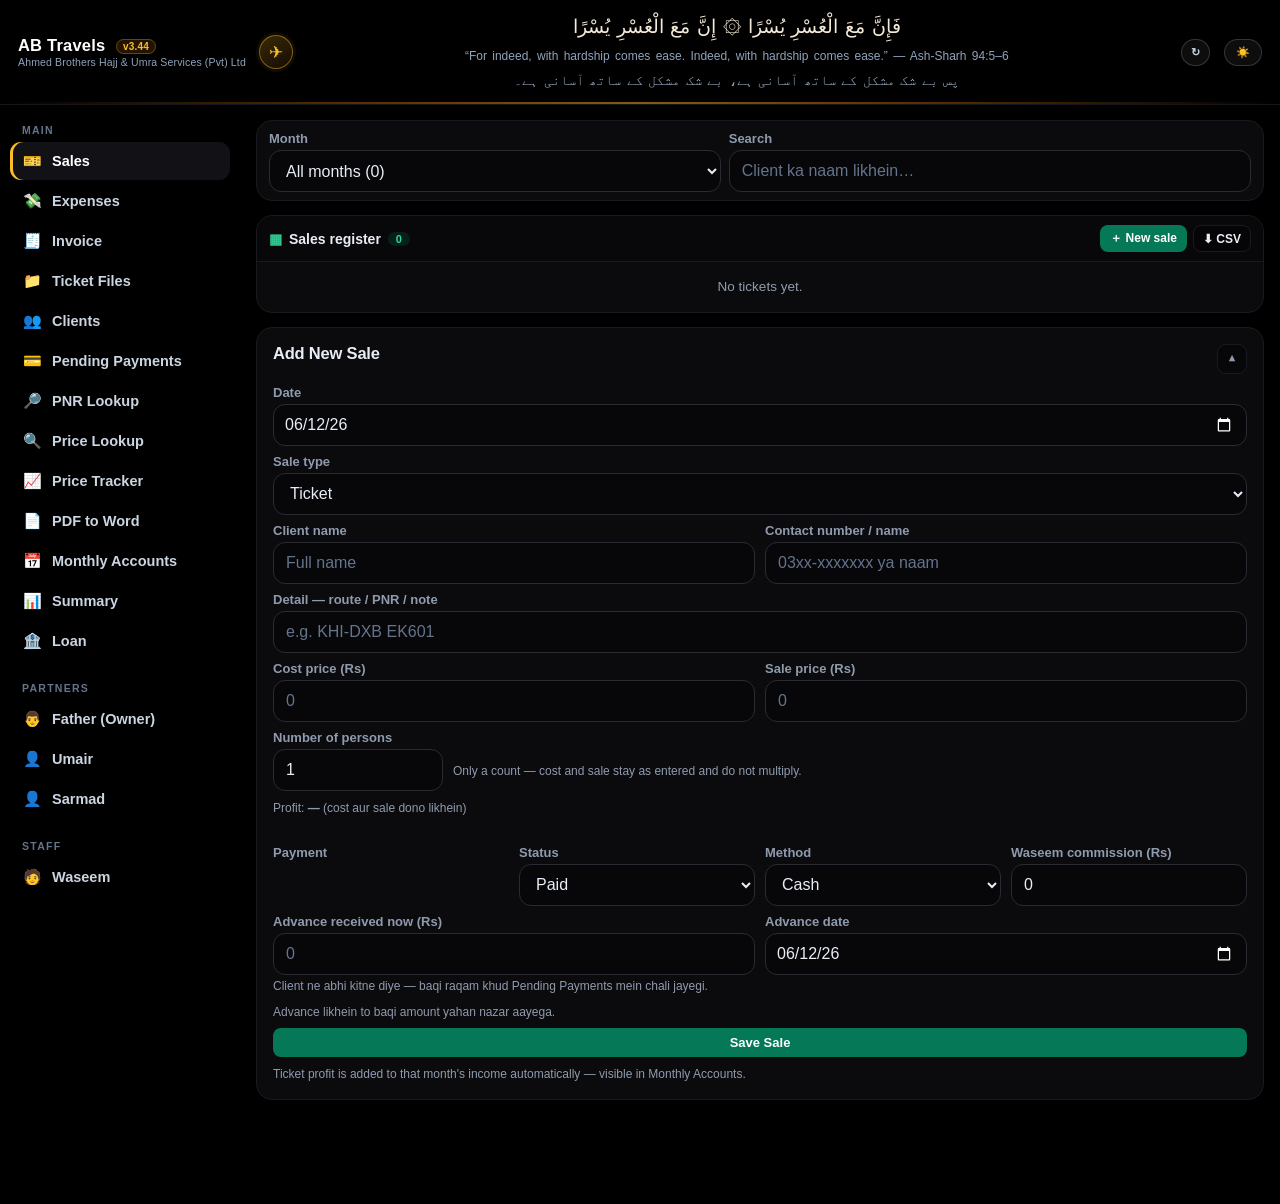
==== commit 8fafffc4: "v3.44: return bag reopens as 'same as going'; note when the portal has more options than the page ca" ====
--- a/index.html
+++ b/index.html
@@ -836,7 +836,7 @@
   <div class="brand">
     <img src="logo.png" alt="AB Travels" decoding="async" onerror="this.style.display='none'">
     <div style="min-width:0;">
-      <h1>AB Travels <span class="ver" id="verBadge">v3.43</span></h1>
+      <h1>AB Travels <span class="ver" id="verBadge">v3.44</span></h1>
       <div class="tag">Ahmed Brothers Hajj &amp; Umra Services (Pvt) Ltd</div>
     </div>
     <button id="brandFares" class="brand-fares" type="button" title="Flights — Price Lookup / Tracker / Booking alerts" aria-label="Flights menu" aria-haspopup="menu">✈</button>
@@ -906,12 +906,12 @@
 <script>
 /* ================= DATA ================= */
 var KEY = "travelOfficeHisab";
-var APP_VER = "3.43";
+var APP_VER = "3.44";
 var MONTH_NAMES = ["Jan","Feb","Mar","Apr","May","Jun","Jul","Aug","Sep","Oct","Nov","Dec"];
 /* Cloudflare Worker — Ignav flight prices proxy (free plan, no credit card) */
 var IGNAV_WORKER_CODE = "// AB Travels - Ignav flight prices proxy (Cloudflare Worker)\n// Ignav API key SERVER par rehti hai - app/browser mein kabhi nahi aati.\n//\n// SETUP (ek dafa, ~5 min, free):\n// 1) ignav.com/signup -> free account -> dashboard se API key\n// 2) cloudflare.com -> free account -> Workers & Pages -> Create Worker -> yeh code paste -> Deploy\n// 3) Worker -> Settings -> Variables and Secrets -> secret add karein:\n//      IGNAV_API_KEY = (aap ki Ignav key)\n// 4) Worker URL (https://xxx.workers.dev) app -> Settings -> Flight prices -> paste -> Save & test\n\nexport default {\n  async fetch(request, env) {\n    const cors = {\n      'Access-Control-Allow-Origin': env.ALLOWED_ORIGIN || '*',\n      'Access-Control-Allow-Methods': 'GET,POST,OPTIONS',\n      'Access-Control-Allow-Headers': 'Content-Type',\n      'Access-Control-Max-Age': '86400'\n    };\n    const url = new URL(request.url);\n    if (request.method === 'OPTIONS') return new Response(null, { status: 204, headers: cors });\n    if (!env.IGNAV_API_KEY) {\n      return new Response(JSON.stringify({ error: { code: 'no_key', message: 'IGNAV_API_KEY secret is not set in the Worker.' } }), { status: 500, headers: Object.assign({ 'Content-Type': 'application/json' }, cors) });\n    }\n    const base = 'https://ignav.com/api';\n    let target = '';\n    let init = { method: 'GET', headers: { 'X-Api-Key': env.IGNAV_API_KEY } };\n    if (url.pathname === '/health') {\n      target = base + '/health';\n    } else if (url.pathname === '/fares') {\n      if (request.method !== 'POST') return new Response(JSON.stringify({ error: { message: 'POST only' } }), { status: 405, headers: cors });\n      const body = await request.text();\n      target = base + '/fares/one-way';\n      init = { method: 'POST', headers: { 'X-Api-Key': env.IGNAV_API_KEY, 'Content-Type': 'application/json' }, body };\n    } else if (url.pathname === '/search') {\n      if (request.method !== 'POST') return new Response(JSON.stringify({ error: { message: 'POST only' } }), { status: 405, headers: cors });\n      const body = await request.text();\n      target = base + '/fares/search';\n      init = { method: 'POST', headers: { 'X-Api-Key': env.IGNAV_API_KEY, 'Content-Type': 'application/json' }, body };\n    } else if (url.pathname === '/round-trip') {\n      if (request.method !== 'POST') return new Response(JSON.stringify({ error: { message: 'POST only' } }), { status: 405, headers: cors });\n      const body = await request.text();\n      target = base + '/fares/round-trip';\n      init = { method: 'POST', headers: { 'X-Api-Key': env.IGNAV_API_KEY, 'Content-Type': 'application/json' }, body };\n    } else if (url.pathname === '/booking-links') {\n      if (request.method !== 'POST') return new Response(JSON.stringify({ error: { message: 'POST only' } }), { status: 405, headers: cors });\n      const body = await request.text();\n      target = base + '/fares/booking-links';\n      init = { method: 'POST', headers: { 'X-Api-Key': env.IGNAV_API_KEY, 'Content-Type': 'application/json' }, body };\n    } else {\n      return new Response(JSON.stringify({ error: { message: 'not found' } }), { status: 404, headers: Object.assign({ 'Content-Type': 'application/json' }, cors) });\n    }\n    try {\n      const r = await fetch(target, init);\n      const text = await r.text();\n      return new Response(text, { status: r.status, headers: Object.assign({ 'Content-Type': 'application/json' }, cors) });\n    } catch (e) {\n      return new Response(JSON.stringify({ error: { message: String((e && e.message) || e) } }), { status: 502, headers: Object.assign({ 'Content-Type': 'application/json' }, cors) });\n    }\n  }\n};\n";
 /* Telegram price bot worker - generated from pricebot-worker.js (keep in sync) */
-var TELEGRAM_WORKER_CODE = "/**\n * AB Travels \u2014 one Cloudflare Worker, two jobs:\n *\n *   1) Ignav proxy for the hisab app  (/health, /fares, /round-trip, /booking-links)\n *      The Ignav API key stays here on the server, never in the browser.\n *\n *   2) Telegram flight-price bot      (/telegram, plus a 1-minute cron)\n *      Normal message: \"DXB to KHI 15 December\", \"DXB KHI 15 Dec har 30 minute\",\n *      \"EK601 DXB KHI 15 December\", \"... kal raat 10 baje tak\"\n *      /price KHI DXB 01-12-2026        -> cheapest fares right now\n *      /watch KHI DXB 01-12-2026        -> check automatically, alert on price drop\n *      /urgent <id> 60                  -> check every minute for 60 minutes\n *      /interval /pause /resume /list /stop /book /budget\n *\n *   3) App proxy budget: MAX_DAILY_PROXY (default 200), optional ALLOWED_ORIGIN check.\n *      Both are best effort; keep the Ignav dashboard spending limit as the hard stop.\n *   4) Meezab fare lookup (/meezab/search): secrets MEZ_USER, MEZ_PASS, optional\n *      MEZ_SUBCOMPANY (default 278) and MEZ_DAILY_CAP (default 150 searches/day).\n *\n * SETUP (one time, free plan, no credit card):\n *   1) Create the Worker, paste this file, Deploy.\n *      (Worker must be an ES-module Worker \u2014 the default \"Hello World\" template is.)\n *   2) Settings -> Variables and Secrets:\n *        IGNAV_API_KEY        = your Ignav key (secret)\n *        TELEGRAM_BOT_TOKEN   = token from @BotFather (secret)\n *        TELEGRAM_WEBHOOK_SECRET = any random word (optional but recommended, secret)\n *   3) Settings -> Bindings -> KV namespace, variable name: KV\n *   4) Settings -> Triggers -> Cron Triggers -> add: *\\/1 * * * *   (every minute)\n *   5) Open https://YOUR-WORKER.workers.dev/setup once  -> connects the bot\n *   6) In Telegram open your bot, send /start (first person to /start owns the bot)\n *\n * Notes:\n *   - Ignav gives 1,000 free fare searches (one time, not monthly).\n *     Per-minute checks = 60 searches per hour, so the bot has a daily budget\n *     (default 60/day, override with MAX_DAILY_REQUESTS). /budget shows it.\n *   - KV free plan: 1,000 writes/day. The bot writes at most once per check,\n *     so the daily budget also keeps KV writes safe.\n *   - KV list free plan: only 1,000/day. The cron must NOT call KV.list every\n *     minute (that was 1,440/day). WATCH_INDEX_DO stores the concurrent-safe index.\n */\n\nconst IGNAV_API = \"https://ignav.com/api\";\nconst TG_API = \"https://api.telegram.org/bot\";\nconst DEFAULT_EVERY = 15; // minutes\nconst MAX_DAILY = 60;     // fare searches per day for the bot, protects the free allowance\nconst MAX_DAILY_PROXY = 200; // fare searches per day for the browser app (best effort)\nconst DROP_PCT = 0.05;    // alert when the price falls at least 5%\nconst MAX_WATCHES = 5;\nconst WATCH_TTL = 60 * 60 * 24 * 120;\nconst WATCH_INDEX = \"w:index\"; // one KV key lists watch keys, avoiding daily KV.list on the cron\nconst QUIET_KEY = \"settings:quiet\";\nconst QUIET_DEFAULT = { enabled: true, start: \"02:00\", end: \"09:00\" };\nconst PERIODIC_MIN_EVERY = 30; // 30+ min watches: send a price update after every check\n\n/* Meezab price tracker (app se chalta he): route ko har N minute check karta he.\n   Har check ek poori Meezab search he (25-60s), is liye ek cron minute mein sirf\n   TRACK_PER_TICK checks chalte hain \u2014 5 minute wale tracker ke liye kaafi he. */\nconst TRACK_MAX = 12;\nconst TRACK_DEFAULT_EVERY = 5;      // minutes\nconst TRACK_MIN_EVERY = 5;          // 1-2 min = rozana budget barbaad\nconst TRACK_TTL = 60 * 60 * 24 * 60;\nconst TRACK_PER_TICK = 2;\n/* Margin kam hota he \u2014 Rs 100 girawat par bhi rebook karte hain, is liye har\n   girawat (Rs 1 se zyada) par foran alert, koi cooldown nahi (v3.27). */\nconst TRACK_DROP_MIN_RS = 1;\nconst TRACK_RESEND_TRIES = 5;         // fail alert har minute dobara (5 dafa)\nconst TRACK_MISSING_ALERTS = 3;\n\n/* ------------------------------------------------------------------ */\n/* helpers                                                             */\n/* ------------------------------------------------------------------ */\n\nfunction cors(env) {\n  return {\n    \"Access-Control-Allow-Origin\": (env && env.ALLOWED_ORIGIN) || \"*\",\n    \"Access-Control-Allow-Methods\": \"GET,POST,OPTIONS\",\n    \"Access-Control-Allow-Headers\": \"Content-Type\",\n    \"Access-Control-Max-Age\": \"86400\"\n  };\n}\n\nfunction jres(obj, status, hdrs) {\n  return new Response(JSON.stringify(obj), {\n    status: status || 200,\n    headers: Object.assign({ \"Content-Type\": \"application/json\" }, hdrs || {})\n  });\n}\n\nfunction esc(s) {\n  return String(s == null ? \"\" : s)\n    .replace(/&/g, \"&amp;\")\n    .replace(/</g, \"&lt;\")\n    .replace(/>/g, \"&gt;\");\n}\n\nfunction num(n) {\n  return String(Math.round(Number(n) || 0)).replace(/\\B(?=(\\d{3})+(?!\\d))/g, \",\");\n}\n\nfunction money(n, cur) {\n  return (cur ? cur + \" \" : \"\") + num(n);\n}\n\nfunction dur(m) {\n  m = Math.max(0, Number(m) || 0);\n  const h = Math.floor(m / 60), mm = m % 60;\n  return h ? h + \"h\" + (mm ? \" \" + mm + \"m\" : \"\") : mm + \"m\";\n}\n\nfunction prettyDate(iso) {\n  const m = String(iso || \"\").match(/^(\\d{4})-(\\d{2})-(\\d{2})$/);\n  if (!m) return String(iso || \"\");\n  const mo = [\"Jan\", \"Feb\", \"Mar\", \"Apr\", \"May\", \"Jun\", \"Jul\", \"Aug\", \"Sep\", \"Oct\", \"Nov\", \"Dec\"][+m[2] - 1];\n  return m[3] + \" \" + mo + \" \" + m[1];\n}\n\nfunction hhmm(s) {\n  return String(s || \"\").slice(11, 16) || \"--:--\";\n}\n\nfunction todayIso() {\n  return new Date(Date.now() + 5 * 3600 * 1000).toISOString().slice(0, 10); // PKT\n}\n\nfunction budgetKey() {\n  return \"budget:\" + new Date().toISOString().slice(0, 10);\n}\n\nfunction budgetCap(env) {\n  const n = Number(env && env.MAX_DAILY_REQUESTS);\n  return isFinite(n) && n > 0 ? Math.floor(n) : MAX_DAILY;\n}\n\n/* ------------------------------------------------------------------ */\n/* Shared access (team)                                                */\n/*   owner  = first chat that sent /start                              */\n/*   share  = extra chat IDs added by the owner with /share <id>       */\n/* Watches live under the owner key, so everyone allowed sees the      */\n/* same list, and every alert goes to all allowed chats.               */\n/* ------------------------------------------------------------------ */\n\nasync function teamChat(env) {\n  if (!env.KV) return \"\";\n  try { return String((await env.KV.get(\"owner\")) || \"\"); } catch (e) { return \"\"; }\n}\n\nasync function sharedChats(env) {\n  if (!env.KV) return [];\n  let a = [];\n  try { a = JSON.parse((await env.KV.get(\"share\")) || \"[]\"); } catch (e) { a = []; }\n  if (!Array.isArray(a)) a = [];\n  return a.map(String).filter(Boolean);\n}\n\nasync function allowedChats(env) {\n  const owner = await teamChat(env);\n  const list = owner ? [owner] : [];\n  (await sharedChats(env)).forEach(function (c) {\n    if (list.indexOf(c) < 0) list.push(c);\n  });\n  return list;\n}\n\nasync function isAllowed(env, chat) {\n  return (await allowedChats(env)).indexOf(String(chat)) >= 0;\n}\n\nasync function notifyAll(env, html, extra, opts) {\n  /* opts.only = sirf in chats ko (failed alert ka retry). */\n  let list = await allowedChats(env);\n  if (opts && Array.isArray(opts.only)) {\n    const only = opts.only.map(String);\n    list = list.filter(function (c) { return only.indexOf(String(c)) >= 0; });\n  }\n  const sent = [], failed = [], errors = [];\n  /* Sab chats ek saath \u2014 ek slow chat poore request ko latka na de. */\n  await Promise.all(list.map(async function (c) {\n    try { await send(env, c, html, extra, opts); sent.push(c); }\n    catch (e) { failed.push(c); errors.push(String((e && e.message) || e).slice(0, 160)); }\n  }));\n  let discord = null;\n  if (env.DISCORD_WEBHOOK && !(opts && opts.only)) {\n    try { await discordSend(env, html); discord = { ok: true }; }\n    catch (e) { discord = { ok: false, error: String((e && e.message) || e).slice(0, 160) }; }\n  }\n  return { sent: sent, failed: failed, errors: errors, discord: discord };\n}\n\n/* Discord webhook \u2014 Telegram jawab na de to bhi alert pohanch jaye.\n   Setup: Cloudflare -> Worker -> Variables -> DISCORD_WEBHOOK = webhook URL. */\nasync function discordSend(env, html) {\n  if (!env.DISCORD_WEBHOOK) throw new Error(\"DISCORD_WEBHOOK not set\");\n  const text = String(html || \"\")\n    .replace(/<br\\s*\\/?>/gi, \"\\n\").replace(/<\\/p>/gi, \"\\n\")\n    .replace(/<[^>]+>/g, \"\")\n    .replace(/&amp;/g, \"&\").replace(/&lt;/g, \"<\").replace(/&gt;/g, \">\")\n    .slice(0, 1900);\n  const r = await fetch(env.DISCORD_WEBHOOK, {\n    method: \"POST\", headers: { \"Content-Type\": \"application/json\" },\n    body: JSON.stringify({ content: text || \"(empty)\" }), signal: AbortSignal.timeout(12000)\n  });\n  if (!r.ok) throw new Error(\"Discord HTTP \" + r.status);\n  return true;\n}\n\n\n/* ------------------------------------------------------------------ */\n/* Ignav                                                               */\n/* ------------------------------------------------------------------ */\n\nasync function ignavCall(env, path, body) {\n  if (!env.IGNAV_API_KEY) {\n    throw Object.assign(new Error(\"IGNAV_API_KEY secret is not set in the Worker.\"), { code: \"NO_KEY\" });\n  }\n  const init = { method: body ? \"POST\" : \"GET\", headers: { \"X-Api-Key\": env.IGNAV_API_KEY } };\n  if (body) {\n    init.headers[\"Content-Type\"] = \"application/json\";\n    init.body = JSON.stringify(body);\n  }\n  const r = await fetch(IGNAV_API + path, init);\n  const txt = await r.text();\n  let j = null;\n  try { j = JSON.parse(txt); } catch (e) { /* not json */ }\n  if (!r.ok) {\n    const msg = (j && j.error && (j.error.message || j.error.code)) || (\"Ignav HTTP \" + r.status);\n    throw Object.assign(new Error(msg), { code: \"IGNAV\", status: r.status, payload: j });\n  }\n  return j || {};\n}\n\nasync function takeBudget(env) {\n  if (!env.KV) {\n    throw Object.assign(new Error(\"KV binding (variable name KV) is not set in the Worker.\"), { code: \"NO_KV\" });\n  }\n  const k = env.KV;\n  const key = budgetKey();\n  const cap = budgetCap(env);\n  const used = Number((await k.get(key)) || 0);\n  if (used >= cap) return { ok: false, used: used, cap: cap };\n  await k.put(key, String(used + 1), { expirationTtl: 172800 });\n  return { ok: true, used: used + 1, cap: cap };\n}\n\nfunction proxyBudgetCap(env) {\n  const n = Number(env && env.MAX_DAILY_PROXY);\n  return isFinite(n) && n > 0 ? Math.floor(n) : MAX_DAILY_PROXY;\n}\n\n// Best-effort separate counter for the browser app, so a public /fares endpoint\n// cannot drain the whole Ignav allowance. KV has no atomic increment, so under\n// heavy parallel traffic a few calls can slip past the cap. Keep the Ignav\n// dashboard spending limit as the hard stop.\nasync function takeProxyBudget(env) {\n  if (!env.KV) return { ok: true, used: 0, cap: proxyBudgetCap(env) };\n  const key = \"px:\" + new Date().toISOString().slice(0, 10);\n  const cap = proxyBudgetCap(env);\n  const used = Number((await env.KV.get(key)) || 0);\n  if (used >= cap) return { ok: false, used: used, cap: cap };\n  await env.KV.put(key, String(used + 1), { expirationTtl: 172800 });\n  return { ok: true, used: used + 1, cap: cap };\n}\n\nfunction routePayload(w) {\n  const p = {\n    origin: w.origin,\n    destination: w.destination,\n    departure_date: w.departure,\n    adults: w.adults || 1,\n    cabin_class: w.cabin || \"economy\",\n    market: w.market || \"PK\"\n  };\n  if (w.ret) p.return_date = w.ret;\n  if (w.nonstop) p.max_stops = 0;\n  if (w.children) p.children = w.children;\n  return p;\n}\n\nfunction cheapestFare(j, flight) {\n  const list = (j && j.itineraries) || [];\n  const want = String(flight || \"\").toUpperCase().replace(/\\s/g, \"\");\n  let best = null;\n  for (const it of list) {\n    if (want && !legHasFlight(it.outbound, want)) continue;\n    const p = it && it.price;\n    if (!p) continue;\n    const a = Number(p.amount);\n    if (!isFinite(a) || a <= 0) continue;\n    if (!best || a < Number(best.price.amount)) best = it;\n  }\n  return best;\n}\n\nfunction bestFare(j, flight) {\n  const list = (j && j.itineraries) || [];\n  const want = String(flight || \"\").toUpperCase().replace(/\\s/g, \"\");\n  let best = null;\n  for (const it of list) {\n    if (want && !legHasFlight(it.outbound, want)) continue;\n    const p = it && it.price;\n    if (!p) continue;\n    if (p.status && p.status !== \"verified\") continue;\n    const a = Number(p.amount);\n    if (!isFinite(a) || a <= 0) continue;\n    if (!best || a < Number(best.price.amount)) best = it;\n  }\n  return best;\n}\n\n/* ------------------------------------------------------------------ */\n/* Telegram                                                            */\n/* ------------------------------------------------------------------ */\n\nasync function tg(env, method, payload, opts) {\n  if (!env.TELEGRAM_BOT_TOKEN) throw new Error(\"TELEGRAM_BOT_TOKEN secret is not set in the Worker.\");\n  /* Cron (koi user intezar nahi kar raha) ko lamba waqt dein \u2014 8s par alerts drop ho rahe thay. */\n  const slow = !!(opts && opts.slow);\n  /* Cloudflare se Telegram ki raasta kabhi 15-40s leti hai (kabhi block bhi hoti\n     hai). Is liye ek retry - timeout ya network error par dobara try, taake\n     notification drop na ho. */\n  let lastErr = null;\n  for (let attempt = 0; attempt < 2; attempt++) {\n    try {\n      const r = await fetch(TG_API + env.TELEGRAM_BOT_TOKEN + \"/\" + method, {\n        method: \"POST\",\n        headers: { \"Content-Type\": \"application/json\" },\n        body: JSON.stringify(payload || {}),\n        signal: AbortSignal.timeout(slow ? (attempt === 0 ? 20000 : 30000) : (attempt === 0 ? 8000 : 12000))\n      });\n      let j = null;\n      try { j = await r.json(); } catch (e) { /* ignore */ }\n      if (!j || j.ok !== true) {\n        const desc = String((j && j.description) || r.status);\n        // Flood control / server error par retry\n        if (attempt === 0 && /flood|try again|retry|5\\d\\d/i.test(desc)) {\n          lastErr = new Error(\"Telegram \" + method + \" failed: \" + desc);\n          continue;\n        }\n        throw new Error(\"Telegram \" + method + \" failed: \" + desc);\n      }\n      return j.result;\n    } catch (e) {\n      lastErr = e;\n      if (attempt === 0) continue; // timeout / network error - ek aur try\n    }\n  }\n  throw lastErr || new Error(\"Telegram \" + method + \" failed\");\n}\n\nasync function send(env, chat, html, extra, opts) {\n  const text = String(html || \"\");\n  if (text.length <= 3800) {\n    return tg(env, \"sendMessage\", Object.assign({\n      chat_id: chat, text: text, parse_mode: \"HTML\", disable_web_page_preview: true\n    }, extra || {}), opts);\n  }\n  let left = text;\n  while (left.length) {\n    let cut = left.lastIndexOf(\"\\n\", 3800);\n    if (cut < 1000) cut = 3800;\n    const part = left.slice(0, cut);\n    left = left.slice(cut);\n    await tg(env, \"sendMessage\", Object.assign({\n      chat_id: chat, text: part, parse_mode: \"HTML\", disable_web_page_preview: true\n    }, extra || {}), opts);\n  }\n}\n\n/* ------------------------------------------------------------------ */\n/* text formatting                                                     */\n/* ------------------------------------------------------------------ */\n\nfunction legLine(leg, label) {\n  if (!leg) return \"\";\n  const segs = leg.segments || [];\n  if (!segs.length) return \"\";\n  const first = segs[0], last = segs[segs.length - 1];\n  const stops = segs.length - 1;\n  const code = String(first.marketing_carrier_code || \"\").trim();\n  const fno = code ? code + \" \" + String(first.flight_number || \"\").trim() : String(leg.carrier || \"\").trim();\n  const carrier = leg.carrier && code ? \" (\" + leg.carrier + \")\" : \"\";\n  return label + \": \" + (first.departure_airport || \"\") + \" \" + hhmm(first.departure_time_local) +\n    \" \u2192 \" + (last.arrival_airport || \"\") + \" \" + hhmm(last.arrival_time_local) +\n    \" \u00b7 \" + (stops ? stops + \" stop\" + (stops > 1 ? \"s\" : \"\") : \"direct\") +\n    (leg.duration_minutes ? \" \u00b7 \" + dur(leg.duration_minutes) : \"\") +\n    \"\\n   \" + (fno || \"flight\") + carrier;\n}\n\nfunction routeTitle(w) {\n  return \"<b>\" + esc(w.origin) + \" \u2192 \" + esc(w.destination) + \"</b> \u00b7 \" + esc(prettyDate(w.departure)) +\n    (w.ret ? \" \u2194 \" + esc(prettyDate(w.ret)) : \"\") +\n    \" \u00b7 \" + (w.adults || 1) + \" adult\" + ((w.adults || 1) > 1 ? \"s\" : \"\") +\n    \" \u00b7 \" + esc(String(w.cabin || \"economy\").replace(\"_\", \" \")) +\n    (w.nonstop ? \" \u00b7 non-stop\" : \"\");\n}\n\nfunction offerBlock(it, i) {\n  const p = it.price || {};\n  let s = \"<b>\" + (i + 1) + \". \" + esc(money(p.amount, p.currency)) + \"</b>\";\n  s += \"\\n\" + legLine(it.outbound, \"Out\");\n  if (it.inbound) s += \"\\n\" + legLine(it.inbound, \"Ret\");\n  return s;\n}\n\n/* ------------------------------------------------------------------ */\n/* command parsing                                                     */\n/* ------------------------------------------------------------------ */\n\nfunction parseCmd(text) {\n  const parts = String(text || \"\").trim().split(/\\s+/).filter(Boolean);\n  let cmd = (parts.shift() || \"\").toLowerCase().replace(/@[a-z0-9_]+$/i, \"\");\n  const args = [], opts = {};\n  for (const raw of parts) {\n    const p = raw.replace(/^[\\s,]+|[\\s,]+$/g, \"\");\n    if (!p) continue;\n    const m = p.match(/^([a-zA-Z_]+)=(.+)$/);\n    if (m) { opts[m[1].toLowerCase()] = m[2]; continue; }\n    if (/^nonstop$/i.test(p) || /^non-stop$/i.test(p)) { opts.nonstop = \"1\"; continue; }\n    args.push(p);\n  }\n  return { cmd: cmd, args: args, opts: opts };\n}\n\nfunction isoOk(iso) {\n  if (!/^\\d{4}-\\d{2}-\\d{2}$/.test(iso)) return false;\n  const d = new Date(iso + \"T00:00:00Z\");\n  return !isNaN(d.getTime()) && d.toISOString().slice(0, 10) === iso;\n}\n\nfunction parseDate(s) {\n  const t = String(s || \"\").trim().toLowerCase();\n  if (!t) return \"\";\n  if (t === \"today\") return todayIso();\n  if (t === \"tomorrow\") {\n    const d = new Date(todayIso() + \"T00:00:00Z\");\n    d.setUTCDate(d.getUTCDate() + 1);\n    return d.toISOString().slice(0, 10);\n  }\n  if (isoOk(t)) return t;\n  let m = t.match(/^(\\d{1,2})[-/.](\\d{1,2})[-/.](\\d{4})$/);\n  if (m) {\n    const iso = m[3] + \"-\" + (\"0\" + m[2]).slice(-2) + \"-\" + (\"0\" + m[1]).slice(-2);\n    return isoOk(iso) ? iso : \"\";\n  }\n  m = t.match(/^(\\d{4})[-/.](\\d{1,2})[-/.](\\d{1,2})$/);\n  if (m) {\n    const iso = m[1] + \"-\" + (\"0\" + m[2]).slice(-2) + \"-\" + (\"0\" + m[3]).slice(-2);\n    return isoOk(iso) ? iso : \"\";\n  }\n  return \"\";\n}\n\nconst CABINS = { eco: \"economy\", economy: \"economy\", pe: \"premium_economy\", premium: \"premium_economy\", premium_economy: \"premium_economy\", biz: \"business\", business: \"business\", first: \"first\" };\n\n/* ------------------------------------------------------------------ */\n/* natural language (Roman Urdu / English)                             */\n/* ------------------------------------------------------------------ */\n\nconst CITY = {\n  karachi: \"KHI\", khi: \"KHI\",\n  lahore: \"LHE\", lhe: \"LHE\",\n  islamabad: \"ISB\", isb: \"ISB\", rawalpindi: \"ISB\",\n  quetta: \"UET\", uet: \"UET\",\n  peshawar: \"PEW\", pew: \"PEW\",\n  multan: \"MUX\", mux: \"MUX\",\n  faisalabad: \"LYP\", lyp: \"LYP\",\n  skardu: \"KDU\", kdu: \"KDU\",\n  gilgit: \"GIL\", gil: \"GIL\",\n  dubai: \"DXB\", dxb: \"DXB\",\n  \"abu dhabi\": \"AUH\", abudhabi: \"AUH\", auh: \"AUH\",\n  sharjah: \"SHJ\", shj: \"SHJ\",\n  doha: \"DOH\", doh: \"DOH\",\n  jeddah: \"JED\", jed: \"JED\", jiddah: \"JED\",\n  madinah: \"MED\", medina: \"MED\", med: \"MED\",\n  riyadh: \"RUH\", ruh: \"RUH\",\n  dammam: \"DMM\", dmm: \"DMM\",\n  muscat: \"MCT\", mct: \"MCT\",\n  kuwait: \"KWI\", kwi: \"KWI\",\n  bahrain: \"BAH\", bah: \"BAH\",\n  istanbul: \"IST\", ist: \"IST\",\n  london: \"LHR\", lhr: \"LHR\",\n  toronto: \"YYZ\", yyz: \"YYZ\",\n  bangkok: \"BKK\", bkk: \"BKK\",\n  kualalumpur: \"KUL\", \"kuala lumpur\": \"KUL\", kul: \"KUL\"\n};\n\nconst MONTHS = {\n  jan: 1, january: 1, feb: 2, february: 2, mar: 3, march: 3, apr: 4, april: 4,\n  may: 5, jun: 6, june: 6, jul: 7, july: 7, aug: 8, august: 8,\n  sep: 9, sept: 9, september: 9, oct: 10, october: 10, nov: 11, november: 11, dec: 12, december: 12\n};\n\nfunction pktIso(ms) {\n  return new Date((ms == null ? Date.now() : ms) + 5 * 3600 * 1000).toISOString();\n}\n\nfunction pktToday() {\n  return pktIso().slice(0, 10);\n}\n\nfunction pktNowText() {\n  return pktIso().slice(0, 16).replace(\"T\", \" \") + \" PKT\";\n}\n\n/* ------------------------------------------------------------------ */\n/* Quiet hours (Pakistan time)                                        */\n/*   Default: 02:00-09:00 PKT, enabled. No automatic checks in this    */\n/*   window, so Ignav searches are not wasted while you sleep.         */\n/* ------------------------------------------------------------------ */\n\nfunction pktMinutes() {\n  const d = new Date(Date.now() + 5 * 3600 * 1000);\n  return d.getUTCHours() * 60 + d.getUTCMinutes();\n}\n\nfunction pad2(n) {\n  return (\"0\" + Number(n)).slice(-2);\n}\n\nfunction parseHHMM(s) {\n  const m = String(s || \"\").match(/^(\\d{1,2}):(\\d{2})$/);\n  if (!m) return null;\n  const h = Number(m[1]), mi = Number(m[2]);\n  if (h > 23 || mi > 59) return null;\n  return h * 60 + mi;\n}\n\nfunction parseQuietRange(s) {\n  const m = String(s || \"\").match(/^(\\d{1,2})(?::(\\d{2}))?\\s*-\\s*(\\d{1,2})(?::(\\d{2}))?$/);\n  if (!m) return null;\n  const sh = Number(m[1]), sm = Number(m[2] || 0), eh = Number(m[3]), em = Number(m[4] || 0);\n  if (sh > 23 || eh > 23 || sm > 59 || em > 59) return null;\n  return { start: pad2(sh) + \":\" + pad2(sm), end: pad2(eh) + \":\" + pad2(em) };\n}\n\nasync function getQuiet(env) {\n  let q = null;\n  try {\n    if (env.KV) {\n      const raw = await env.KV.get(QUIET_KEY);\n      if (raw) q = JSON.parse(raw);\n    }\n  } catch (e) { q = null; }\n  const start = q && parseHHMM(q.start) != null ? q.start : QUIET_DEFAULT.start;\n  const end = q && parseHHMM(q.end) != null ? q.end : QUIET_DEFAULT.end;\n  const enabled = q && q.enabled != null ? !!q.enabled : QUIET_DEFAULT.enabled;\n  return { enabled, start, end, startMin: parseHHMM(start), endMin: parseHHMM(end) };\n}\n\nasync function saveQuiet(env, q) {\n  await env.KV.put(QUIET_KEY, JSON.stringify({ enabled: !!q.enabled, start: q.start, end: q.end }));\n}\n\nfunction inQuiet(q, mins) {\n  if (!q || !q.enabled || q.startMin == null || q.endMin == null || q.startMin === q.endMin) return false;\n  if (q.startMin < q.endMin) return mins >= q.startMin && mins < q.endMin;\n  return mins >= q.startMin || mins < q.endMin; // overnight window\n}\n\nfunction quietLabel(q) {\n  return q && q.enabled ? (q.start + \"\u2013\" + q.end + \" PKT\") : \"off\";\n}\n\nfunction addDaysIso(iso, n) {\n  const d = new Date(iso + \"T00:00:00Z\");\n  d.setUTCDate(d.getUTCDate() + n);\n  return d.toISOString().slice(0, 10);\n}\n\nfunction naturalDate(text) {\n  const t = String(text || \"\").toLowerCase();\n  if (/\\btomorrow\\b|\\bkal\\b/.test(t) && !/\\bkal raat\\b/.test(t)) return addDaysIso(pktToday(), 1);\n  if (/\\btoday\\b|\\baaj\\b/.test(t)) return pktToday();\n  let m = t.match(/\\b(\\d{1,2})(?:st|nd|rd|th)?\\s+(january|jan|february|feb|march|mar|april|apr|may|june|jun|july|jul|august|aug|september|sept|sep|october|oct|november|nov|december|dec)(?:\\s+(\\d{4}))?\\b/);\n  if (m) {\n    const year = m[3] ? Number(m[3]) : Number(pktToday().slice(0, 4));\n    const iso = year + \"-\" + (\"0\" + MONTHS[m[2]]).slice(-2) + \"-\" + (\"0\" + m[1]).slice(-2);\n    if (isoOk(iso)) return iso >= pktToday() ? iso : addDaysIso(iso, 0).replace(String(year), String(year + 1));\n  }\n  m = t.match(/\\b(\\d{1,2})[-\\/.](\\d{1,2})(?:[-\\/.](\\d{2,4}))?\\b/);\n  if (m) {\n    let year = m[3] ? Number(m[3]) : Number(pktToday().slice(0, 4));\n    if (year < 100) year += 2000;\n    const iso = year + \"-\" + (\"0\" + m[2]).slice(-2) + \"-\" + (\"0\" + m[1]).slice(-2);\n    if (isoOk(iso)) return iso;\n  }\n  m = t.match(/\\b(\\d{4})-(\\d{2})-(\\d{2})\\b/);\n  if (m && isoOk(m[0])) return m[0];\n  return \"\";\n}\n\nfunction naturalInterval(text) {\n  const t = String(text || \"\").toLowerCase();\n  let m = t.match(/\\b(?:har|every|each)\\s+(\\d{1,3})\\s*(?:min|mins|minute|minutes)\\b/);\n  if (m) return Math.min(1440, Math.max(1, Number(m[1])));\n  m = t.match(/\\b(?:har|every|each)\\s+(\\d{1,2})\\s*(?:hour|hours|ghant[ae]|ghantay)\\b/);\n  if (m) return Math.min(1440, Math.max(1, Number(m[1]) * 60));\n  if (/\\b(?:har|every)\\s+(?:minute|min)\\b/.test(t)) return 1;\n  if (/\\b(?:har|every)\\s+(?:hour|ghant[ae]|ghantay)\\b/.test(t)) return 60;\n  if (/\\bhar\\s+do\\s+ghant/.test(t)) return 120;\n  if (/\\bhar\\s+teen\\s+ghant/.test(t)) return 180;\n  if (/\\bhar\\s+aadha\\s+ghant/.test(t)) return 30;\n  return 0;\n}\n\nfunction naturalTime(text) {\n  const t = String(text || \"\").toLowerCase();\n  const m = t.match(/\\b(\\d{1,2})(?::(\\d{2}))?\\s*(?:baje|bje|o'?clock|am|pm)\\b/);\n  if (!m) return null;\n  let h = Number(m[1]);\n  const min = Number(m[2] || 0);\n  if (h > 23 || min > 59) return null;\n  const night = /\\braat\\b|\\bshaam\\b|\\bsham\\b|\\bevening\\b|\\bnight\\b|\\bpm\\b/.test(t);\n  const morning = /\\bsubah\\b|\\bmorning\\b|\\bam\\b/.test(t);\n  if (night && h < 12) h += 12;\n  if (night && h === 12) h = 0;\n  if (morning && h === 12) h = 0;\n  return { h: h, m: min };\n}\n\nfunction naturalUntil(text) {\n  const t = String(text || \"\").toLowerCase();\n  if (!/\\btak\\b|\\buntil\\b|\\btill\\b/.test(t)) return { ms: 0, label: \"\" };\n  const tm = naturalTime(t);\n  if (!tm) return { ms: 0, label: \"\" };\n  // \"kal raat 10 baje tak\" / \"aaj shaam 6 baje tak\" -> the day word belongs to the end time\n  let date = \"\";\n  const near = t.match(/\\b(kal|aaj|tomorrow|today)\\b[^,;]{0,25}?\\b\\d{1,2}(?::\\d{2})?\\s*(?:baje|bje|o'?clock|am|pm)\\b/);\n  if (near) date = /kal|tomorrow/.test(near[1]) ? addDaysIso(pktToday(), 1) : pktToday();\n  if (!date) date = naturalDate(t);\n  if (!date) date = pktToday();\n  let ms = Date.parse(date + \"T\" + (\"0\" + tm.h).slice(-2) + \":\" + (\"0\" + tm.m).slice(-2) + \":00+05:00\");\n  if (!isFinite(ms)) return { ms: 0, label: \"\" };\n  if (ms <= Date.now() && !near) ms += 86400000;\n  if (ms <= Date.now()) return { ms: 0, label: \"\" };\n  return { ms: ms, label: pktIso(ms).slice(0, 16).replace(\"T\", \" \") };\n}\n\nfunction naturalFlight(text) {\n  const m = String(text || \"\").toUpperCase().match(/\\b([A-Z]{2})\\s?(\\d{1,4})\\b/);\n  if (!m) return \"\";\n  return m[1] + m[2];\n}\n\nfunction naturalTarget(text) {\n  const t = String(text || \"\").replace(/,/g, \"\");\n  let m = t.match(/\\btarget\\s*[:=]?\\s*(\\d{3,7})\\b/i);\n  if (!m) m = t.match(/\\b(\\d{3,7})\\s*(?:se|say|ya)\\s*kam\\b/i);\n  if (!m) m = t.match(/\\bbelow\\s+(\\d{3,7})\\b/i);\n  const n = m ? Number(m[1]) : 0;\n  return isFinite(n) && n > 0 ? n : 0;\n}\n\nfunction naturalRoute(text) {\n  const s = \" \" + String(text || \"\").toLowerCase().replace(/[\u2192\u27a1>]/g, \" to \") + \" \";\n  const hits = [];\n  let m;\n  const names = Object.keys(CITY).sort(function (a, b) { return b.length - a.length; });\n  for (const name of names) {\n    const re2 = new RegExp(\"(^|[^a-z])\" + name.replace(/ /g, \"\\\\s+\") + \"(?=$|[^a-z])\", \"g\");\n    while ((m = re2.exec(s))) hits.push({ at: m.index, code: CITY[name] });\n  }\n  // explicit codes first\n  const codeHits = [];\n  const re3 = /(^|[^a-z])([a-z]{3})(?=$|[^a-z])/g;\n  while ((m = re3.exec(s))) {\n    const code = m[2].toUpperCase();\n    if (Object.values(CITY).indexOf(code) >= 0) codeHits.push({ at: m.index, code: code });\n  }\n  const all = codeHits.length ? codeHits : hits;\n  all.sort(function (a, b) { return a.at - b.at; });\n  const seen = [];\n  for (const h of all) if (seen.indexOf(h.code) < 0) seen.push(h.code);\n  if (seen.length < 2) return null;\n  return { origin: seen[0], destination: seen[1] };\n}\n\nfunction parseNatural(text) {\n  const raw = String(text || \"\");\n  const route = naturalRoute(raw);\n  const date = naturalDate(raw);\n  const every = naturalInterval(raw);\n  const until = naturalUntil(raw);\n  const flight = naturalFlight(raw);\n  const target = naturalTarget(raw);\n  const wantsWatch = every > 0 || /\\bwatch\\b|\\btrack\\b|\\bmonitor\\b|\\balert\\b|\\bdekh(?:ta|te|ti)\\s+rah|\\bcheck\\s+karta/.test(raw.toLowerCase()) || until.ms > 0;\n  if (!route || !date) {\n    return {\n      ok: false,\n      missing: !route ? \"route\" : \"date\",\n      route: route, date: date, every: every, until: until, flight: flight, target: target, watch: wantsWatch\n    };\n  }\n  return {\n    ok: true, route: route, date: date, every: every, until: until, flight: flight,\n    target: target, watch: wantsWatch\n  };\n}\n\nfunction readRoute(args, opts) {\n  const codes = [];\n  const dates = [];\n  for (const a of args) {\n    const up = a.toUpperCase();\n    if (/^[A-Z]{3}$/.test(up) && !dates.length && codes.length < 2) codes.push(up);\n    else {\n      const d = parseDate(a);\n      if (d) dates.push(d);\n      else return { error: \"Samajh nahi aaya: \u201c\" + a + \"\u201d. Airport 3 letters (KHI) aur date 01-12-2026 likhein.\" };\n    }\n  }\n  if (codes.length !== 2) return { error: \"Route adhoora \u2014 misaal: /price KHI DXB 01-12-2026\" };\n  if (!dates.length) return { error: \"Date missing \u2014 misaal: /price KHI DXB 01-12-2026\" };\n  if (dates.length > 2) return { error: \"Sirf departure aur (optionally) return date dein.\" };\n  if (dates.length === 2 && dates[1] < dates[0]) return { error: \"Return date departure se pehle nahi ho sakti.\" };\n  if (dates[0] < todayIso()) return { error: \"Departure date guzar gayi hai: \" + dates[0] };\n  const adults = Math.min(9, Math.max(1, Math.floor(Number(opts.adults || 1)) || 1));\n  const cabin = CABINS[String(opts.cabin || \"economy\").toLowerCase()];\n  if (!cabin) return { error: \"Cabin: economy, premium_economy, business ya first.\" };\n  return {\n    origin: codes[0], destination: codes[1], departure: dates[0], ret: dates[1] || \"\",\n    adults: adults, cabin: cabin,\n    market: String(opts.market || \"PK\").toUpperCase().slice(0, 2),\n    nonstop: /^(1|true|yes)$/i.test(String(opts.nonstop || \"\"))\n  };\n}\n\n/* ------------------------------------------------------------------ */\n/* commands                                                            */\n/* ------------------------------------------------------------------ */\n\nconst HELP =\n  \"<b>\u2708\ufe0f AB Travels price bot</b>\\n\\n\" +\n  \"<b>Normal message bhi chalega</b>\\n\" +\n  \"<code>DXB to KHI 15 December</code> \u2014 abhi ka price\\n\" +\n  \"<code>KHI UET 15 December har ghantay</code> \u2014 track\\n\" +\n  \"<code>DXB KHI 15 Dec har 30 minute kal raat 10 baje tak</code>\\n\" +\n  \"Kisi flight ka filter: <code>EK601 DXB KHI 15 December</code> ya <code>/price DXB KHI 15-12-2026 flight=EK601</code>\\n\\n\" +\n  \"<b>Price</b>\\n\" +\n  \"<code>/price KHI DXB 01-12-2026</code>\\n\" +\n  \"<code>/price KHI DXB 01-12-2026 15-12-2026</code> round trip\\n\" +\n  \"Options: <code>adults=2 cabin=business market=AE nonstop</code>\\n\\n\" +\n  \"<b>Tracking (khud check karta rahega)</b>\\n\" +\n  \"<code>/watch KHI DXB 01-12-2026</code>\\n\" +\n  \"<code>/watch KHI DXB 01-12-2026 target=85000 every=10</code>\\n\" +\n  \"Specific flight + end time (Pakistan): <code>/watch KHI UET 15-12-2026 flight=PK310 every=60 until=2026-12-14T22:00</code>\\n\" +\n  \"<code>/interval 123 60</code> \u00b7 <code>/pause 123</code> \u00b7 <code>/resume 123</code>\\n\" +\n  \"<code>/list</code> \u00b7 <code>/stop 1</code> \u00b7 <code>/stop all</code>\\n\\n\" +\n  \"<b>Urgent (har minute)</b>\\n\" +\n  \"<code>/urgent 1 60</code> \u2014 watch #1 har minute, 60 minute tak\\n\\n\" +\n  \"<b>Quiet hours (default 02:00\u201309:00 PKT)</b>\\n\" +\n  \"<code>/quiet</code> \u2014 status \u00b7 <code>/quiet on</code> \u00b7 <code>/quiet off</code>\\n\" +\n  \"<code>/quiet 02:00-09:00</code> \u2014 custom window (Pakistan time)\\n\\n\" +\n  \"<b>Reminders (team ko alarm)</b>\\n\" +\n  \"<code>/remind Air Arabia: Usama ki booking 1 bje expire hogi</code>\\n\" +\n  \"1 ghanta pehle (12 baje) aur 30 min pehle (12:30) remind \u00b7 <code>lead=60,30,10</code> se apni marzi\\n\" +\n  \"<code>/remind Call Sarmad 30 min baad</code> \u00b7 <code>/reminds</code> list \u00b7 <code>/unremind R12</code> ya <code>/unremind all</code>\\n\\n\" +\n  \"<b>Book link</b> <code>/book 1</code> \u00b7 <b>Budget</b> <code>/budget</code>\\n\\n\" +\n  \"<b>Team (dono ko alerts)</b>\\n\" +\n  \"<code>/id</code> \u2014 apna chat ID\\n\" +\n  \"Owner: <code>/share 123456789</code> \u2014 member add (us ka ID)\\n\" +\n  \"<code>/share</code> \u2014 team list \u00b7 <code>/unshare 123456789</code> \u2014 remove\\n\\n\" +\n  \"<i>Har check = 1 Ignav search. 30+ min watches par har check ke baad price update; chhote/urgent par sirf target/5% alerts. /list /stop /budget /quiet /help = 0 searches.</i>\";\n\nasync function doPrice(env, chat, r, extra, flight) {\n  const want = String(flight || \"\").toUpperCase().replace(/\\s/g, \"\");\n  const t = await takeBudget(env);\n  if (!t.ok) {\n    return send(env, chat, \"\ud83d\udcca Aaj ka search budget (\" + t.cap + \") khatam \u2014 \" + t.used + \" searches ho chuke.\\nKal dobara try karein, ya Worker mein <code>MAX_DAILY_REQUESTS</code> barha dein.\");\n  }\n  await send(env, chat, \"\ud83d\udd0e Search ho rahi hai: \" + routeTitle(r) + (want ? \" \u00b7 \" + esc(want) : \"\") + \" \u2026\");\n  const j = await ignavCall(env, r.ret ? \"/fares/round-trip\" : \"/fares/one-way\", routePayload(r));\n  const ind = cheapestFare(j, want);\n  const list = (j.itineraries || []).filter(function (it) {\n    const p = it && it.price;\n    if (!p || (p.status && p.status !== \"verified\") || !(Number(p.amount) > 0)) return false;\n    if (want && !legHasFlight(it.outbound, want)) return false;\n    return true;\n  }).sort(function (a, b) { return Number(a.price.amount) - Number(b.price.amount); });\n  if (!list.length) {\n    if (ind) {\n      let m2 = routeTitle(r) + (want ? \" \u00b7 \" + esc(want) : \"\") + \"\\n\\n\";\n      m2 += \"<b>\" + esc(money(ind.price.amount, ind.price.currency)) + \"</b> <i>(indicative / unverified)</i>\";\n      m2 += \"\\n\" + legLine(ind.outbound, \"Out\");\n      if (ind.inbound) m2 += \"\\n\" + legLine(ind.inbound, \"Ret\");\n      m2 += \"\\n\\n\u26a0\ufe0f Is route par abhi koi verified fare nahi mila \u2014 ye sab se sasta indicative price hai. Booking se pehle confirm karein.\";\n      m2 += \"\\n\\n\ud83d\udd52 \" + pktNowText() + \" \u00b7 source: Ignav\";\n      return send(env, chat, m2, extra);\n    }\n    return send(env, chat, want\n      ? \"Flight <b>\" + esc(want) + \"</b> ka verified fare nahi mila. Flight number ya date check karein.\"\n      : \"Koi verified fare nahi mila. Date ya route badal kar dekhein.\");\n  }\n  let msg = routeTitle(r) + (want ? \" \u00b7 \" + esc(want) : \"\") + \"\\n\\n\";\n  msg += list.slice(0, 5).map(offerBlock).join(\"\\n\\n\");\n  if (ind && Number(ind.price.amount) < Number(list[0].price.amount)) {\n    msg += \"\\n\\n\ud83d\udca1 Sab se sasta (indicative/unverified): <b>\" + esc(money(ind.price.amount, ind.price.currency)) + \"</b> \u2014 booking se pehle confirm karein.\";\n  }\n  msg += \"\\n\\n\ud83d\udd52 \" + pktNowText() + \" \u00b7 source: Ignav\\n\" +\n    \"<i>Prices indicative \u2014 booking se pehle confirm karein.</i>\\n\" +\n    \"Track karne ke liye: <code>/watch \" + r.origin + \" \" + r.destination + \" \" + r.departure +\n    (r.ret ? \" \" + r.ret : \"\") + (want ? \" flight=\" + want : \"\") + \"</code>\\n\" +\n    \"Book links: <code>/watch</code> phir <code>/book ID</code>\";\n  await send(env, chat, msg, extra);\n}\n\nfunction legHasFlight(leg, want) {\n  if (!want) return true;\n  const segs = (leg && leg.segments) || [];\n  for (const s of segs) {\n    const code = String(s.marketing_carrier_code || \"\").toUpperCase();\n    const number = String(s.flight_number || \"\").toUpperCase().replace(/\\s/g, \"\");\n    if ((number.indexOf(code) === 0 ? number : code + number) === want) return true;\n  }\n  return false;\n}\n\nasync function cmdPrice(env, chat, args, opts) {\n  const r = readRoute(args, opts);\n  if (r.error) return send(env, chat, esc(r.error));\n  return doPrice(env, chat, r, null, opts.flight);\n}\n\nfunction kb(rows) {\n  return { inline_keyboard: rows };\n}\n\nfunction intervalButtons(id) {\n  return kb([\n    [\n      { text: \"1 min\", callback_data: \"iv:\" + id + \":1\" },\n      { text: \"5 min\", callback_data: \"iv:\" + id + \":5\" },\n      { text: \"10 min\", callback_data: \"iv:\" + id + \":10\" }\n    ],\n    [\n      { text: \"15 min\", callback_data: \"iv:\" + id + \":15\" },\n      { text: \"30 min\", callback_data: \"iv:\" + id + \":30\" },\n      { text: \"60 min\", callback_data: \"iv:\" + id + \":60\" }\n    ],\n    [\n      { text: \"\u23f8 Pause\", callback_data: \"ps:\" + id },\n      { text: \"\ud83d\udd17 Book\", callback_data: \"bk:\" + id },\n      { text: \"\u23f9 Stop\", callback_data: \"st:\" + id }\n    ]\n  ]);\n}\n\nfunction untilLabel(ms) {\n  return pktIso(ms).slice(0, 16).replace(\"T\", \" \");\n}\n\nasync function createWatch(env, chat, r, o) {\n  const flight = String((o && o.flight) || \"\").toUpperCase().replace(/\\s/g, \"\");\n  if (flight && !/^[A-Z0-9]{2}\\d{1,4}[A-Z]?$/.test(flight)) {\n    return send(env, chat, \"Flight misaal: <code>EK601</code>\");\n  }\n  const until = Number((o && o.until) || 0);\n  if (until && until <= Date.now()) {\n    return send(env, chat, \"Tracking ka end time future mein hona chahiye.\");\n  }\n  const have = await watches(env, chat);\n  if (have.length >= MAX_WATCHES) {\n    return send(env, chat, \"Max \" + MAX_WATCHES + \" watches. Pehle <code>/stop ID</code> karein.\");\n  }\n  const team = (await teamChat(env)) || String(chat);\n  const everyRaw = Number((o && o.every) || DEFAULT_EVERY);\n  const every = Math.min(1440, Math.max(1, Math.floor(isFinite(everyRaw) ? everyRaw : DEFAULT_EVERY)));\n  const target = Number((o && o.target) || 0);\n  const usedIds = have.map(function (x) { return String(x.id); });\n  let id = \"\";\n  do { id = String(Math.floor(100 + Math.random() * 900)); } while (usedIds.indexOf(id) >= 0);\n  const w = {\n    id: id, chat: String(chat), origin: r.origin, destination: r.destination,\n    departure: r.departure, ret: r.ret, adults: r.adults, cabin: r.cabin,\n    market: r.market, nonstop: r.nonstop, every: every, baseEvery: every,\n    flight: flight, until: until, paused: false,\n    target: isFinite(target) && target > 0 ? target : 0,\n    createdAt: Date.now(), lastCheckAt: 0, lastAmount: null, lastAlertAt: 0, lastAlertAmount: null\n  };\n  await env.KV.put(\"w:\" + team + \":\" + id, JSON.stringify(w), { expirationTtl: WATCH_TTL });\n  await addWatchKey(env, \"w:\" + team + \":\" + id);\n\n  let nowTxt = \"\";\n  try {\n    const t = await takeBudget(env);\n    if (!t.ok) throw new Error(\"Aaj ka budget (\" + t.cap + \") khatam \u2014 abhi live price nahi de sakta.\");\n    const best = bestFare(await ignavCall(env, w.ret ? \"/fares/round-trip\" : \"/fares/one-way\", routePayload(w)), w.flight);\n    if (best) {\n      w.lastAmount = Number(best.price.amount);\n      w.lastCurrency = best.price.currency || \"PKR\";\n      w.lastBestId = best.ignav_id || \"\";\n      w.lastCheckAt = Date.now();\n      await env.KV.put(\"w:\" + team + \":\" + id, JSON.stringify(w), { expirationTtl: WATCH_TTL });\n      nowTxt = \"\\n\\nAbhi sab se sasta: <b>\" + esc(money(w.lastAmount, w.lastCurrency)) + \"</b>\" +\n        (best.outbound && best.outbound.segments && best.outbound.segments[0]\n          ? \" \u2014 \" + esc(String(best.outbound.segments[0].marketing_carrier_code || \"\") + \" \" + String(best.outbound.segments[0].flight_number || \"\"))\n          : \"\") +\n        \"\\n\ud83d\udd52 \" + pktNowText() + \" \u00b7 source: Ignav\";\n    }\n  } catch (e) {\n    nowTxt = \"\\n\\n<i>Abhi price check nahi hua: \" + esc(e.message) + \"</i>\";\n  }\n\n  await send(env, chat,\n    \"\u2705 <b>Watch #\" + id + \" on</b>\\n\" + routeTitle(w) +\n    \"\\nHar <b>\" + every + \" min</b> check\" +\n    (w.flight ? \"\\nFlight: \" + esc(w.flight) : \"\") +\n    (w.until ? \"\\nBand: \" + esc(untilLabel(w.until)) + \" PKT\" : \"\") +\n    (w.target ? \"\\nTarget: <b>\" + esc(money(w.target, w.lastCurrency || \"PKR\")) + \"</b> ya kam\" : \"\\nAlert jab price gir jaye (5%+)\") +\n    nowTxt +\n    \"\\n\\nNeeche se interval badlein ya band karein.\\nUrgent (har minute): <code>/urgent \" + id + \" 60</code>\",\n    { reply_markup: intervalButtons(id) });\n\n  const teamList = await allowedChats(env);\n  for (const c of teamList) {\n    if (String(c) === String(chat)) continue;\n    try {\n      await send(env, c, \"\ud83d\udc65 Naya watch #\" + id + \" add hua \u2014 \" + routeTitle(w) +\n        \" \u00b7 har \" + every + \" min\" + (w.until ? \" \u00b7 band \" + esc(untilLabel(w.until)) + \" PKT\" : \"\"));\n    } catch (e) { /* ignore */ }\n  }\n  return id;\n}\n\nasync function cmdWatch(env, chat, args, opts) {\n  const r = readRoute(args, opts);\n  if (r.error) return send(env, chat, esc(r.error));\n  let until = 0;\n  if (opts.until) {\n    const m = String(opts.until).match(/^(\\d{4}-\\d{2}-\\d{2})T(\\d{2}):(\\d{2})$/i);\n    if (!m || !isoOk(m[1]) || Number(m[2]) > 23 || Number(m[3]) > 59) {\n      return send(env, chat, \"End time misaal: <code>until=2026-12-14T22:00</code> (Pakistan time)\");\n    }\n    until = Date.parse(m[1] + \"T\" + m[2] + \":\" + m[3] + \":00+05:00\");\n    if (until <= Date.now()) return send(env, chat, \"Tracking ka end time future mein hona chahiye.\");\n  }\n  return createWatch(env, chat, r, {\n    every: opts.every, target: opts.target, flight: opts.flight, until: until\n  });\n}\n\nasync function handleNatural(env, chat, text) {\n  const p = parseNatural(text);\n  if (!p.route && !p.date) {\n    return send(env, chat, \"Samajh nahi aaya \u2014 misaal: <code>DXB to KHI 15 December</code>\\n\\n\" + HELP);\n  }\n  if (!p.route) return send(env, chat, \"Route samajh nahi aaya. Misaal: <code>DXB to KHI 15 December</code>\");\n  if (!p.date) {\n    return send(env, chat, \"Date samajh nahi aayi. Misaal: <code>DXB to KHI 15 December</code> ya <code>kal</code>.\");\n  }\n  if (p.date < todayIso()) return send(env, chat, \"Ye date guzar gayi hai: \" + esc(p.date) + \". Nayi date bhejein.\");\n  const r = {\n    origin: p.route.origin, destination: p.route.destination, departure: p.date,\n    ret: \"\", adults: 1, cabin: \"economy\", market: \"PK\", nonstop: false\n  };\n  if (p.watch) {\n    return createWatch(env, chat, r, {\n      every: p.every || DEFAULT_EVERY, target: p.target, flight: p.flight, until: p.until.ms\n    });\n  }\n  return doPrice(env, chat, r, {\n    reply_markup: kb([[\n      { text: \"\ud83d\udc41 Track har 60 min\", callback_data: \"np:\" + encodeURIComponent([r.origin, r.destination, r.departure, p.flight || \"\", \"60\"].join(\"|\")) },\n      { text: \"\u2699\ufe0f Interval\", callback_data: \"np:\" + encodeURIComponent([r.origin, r.destination, r.departure, p.flight || \"\", \"choose\"].join(\"|\")) }\n    ]])\n  }, p.flight);\n}\n\n\n/* Strongly consistent index. Each watch has its own Durable Object storage key.\n   Bootstrap once from KV (including watches missed by the old shared index). */\nexport class WatchIndex {\n  constructor(state, env) {\n    this.state = state;\n    state.blockConcurrencyWhile(async () => {\n      if (await state.storage.get(\"initialized\")) return;\n      let cursor;\n      do {\n        const page = await env.KV.list({ prefix: \"w:\", limit: 1000, cursor });\n        for (const k of page.keys) {\n          if (k.name !== WATCH_INDEX && /^w:[^:]+:[^:]+$/.test(k.name)) {\n            await state.storage.put(\"watch:\" + k.name, true);\n          }\n        }\n        cursor = page.list_complete === false ? page.cursor : undefined;\n      } while (cursor);\n      await state.storage.put(\"initialized\", true);\n    });\n  }\n  async fetch(request) {\n    const b = await request.json();\n    // Reminder store - same Durable Object, serial writes (no lost updates).\n    if (b.action === \"remind-list\") {\n      const items = await this.state.storage.list({ prefix: \"remind:\" });\n      return jres(Array.from(items.values()));\n    }\n    if (b.action === \"remind-add\") {\n      const r = (b.payload && b.payload.reminder) || null;\n      if (!r || !r.id) return jres({ ok: false }, 400);\n      const items = await this.state.storage.list({ prefix: \"remind:\" });\n      if (items.size >= 60) return jres({ ok: false, full: true });\n      await this.state.storage.put(\"remind:\" + r.id, r);\n      return jres({ ok: true });\n    }\n    if (b.action === \"remind-remove\") {\n      const id = (b.payload && b.payload.id) || \"\";\n      if (!id) return jres({ ok: false }, 400);\n      await this.state.storage.delete(\"remind:\" + id);\n      return jres({ ok: true });\n    }\n    if (b.action === \"remind-replace\") {\n      const list = (b.payload && Array.isArray(b.payload.list)) ? b.payload.list : [];\n      const existing = await this.state.storage.list({ prefix: \"remind:\" });\n      for (const key of existing.keys()) await this.state.storage.delete(key);\n      for (const r of list.slice(0, 60)) await this.state.storage.put(\"remind:\" + r.id, r);\n      return jres({ ok: true });\n    }\n    if (b.action === \"remind-clear\") {\n      const existing = await this.state.storage.list({ prefix: \"remind:\" });\n      for (const key of existing.keys()) await this.state.storage.delete(key);\n      return jres({ ok: true, removed: existing.size });\n    }\n    // Claim: poora read-modify-write Durable Object ke andar hota hai, is liye\n    // ek doosre waqt naya reminder add kar raha ho to wo kho nahi jata.\n    if (b.action === \"remind-claim\") {\n      const now = Date.now();\n      const items = await this.state.storage.list({ prefix: \"remind:\" });\n      const fired = [];\n      for (const r of items.values()) {\n        let pending = false;\n        const slots = [];\n        for (const s of (r.slots || [])) {\n          if (s.done) { slots.push(s); continue; }\n          if (s.at > now) { pending = true; slots.push(s); continue; }\n          s.done = true;\n          slots.push(s);\n          fired.push({ id: r.id, text: r.text, event: r.event, rel: r.rel, slot: s });\n        }\n        if (pending) await this.state.storage.put(\"remind:\" + r.id, Object.assign({}, r, { slots: slots }));\n        else await this.state.storage.delete(\"remind:\" + r.id);\n      }\n      return jres({ fired: fired });\n    }\n    if (b.action === \"add\" || b.action === \"remove\") {\n      if (!/^w:[^:]+:[^:]+$/.test(String(b.key || \"\"))) return jres({ error: \"key\" }, 400);\n      if (b.action === \"add\") await this.state.storage.put(\"watch:\" + b.key, true);\n      else await this.state.storage.delete(\"watch:\" + b.key);\n      return jres({ ok: true });\n    }\n    /* Meezab price trackers \u2014 alag prefix, taake Ignav watches ke sath mix na hon. */\n    if (b.action === \"track-add\" || b.action === \"track-remove\") {\n      const key = String(b.key || \"\");\n      if (!/^tr:[A-Za-z0-9_-]{2,40}$/.test(key)) return jres({ error: \"key\" }, 400);\n      if (b.action === \"track-add\") await this.state.storage.put(\"track:\" + key, true);\n      else await this.state.storage.delete(\"track:\" + key);\n      return jres({ ok: true });\n    }\n    if (b.action === \"track-list\") {\n      const items = await this.state.storage.list({ prefix: \"track:\" });\n      return jres([...items.keys()].map(k => k.slice(6)));\n    }\n    const keys = await this.state.storage.list({ prefix: \"watch:\" });\n    return jres([...keys.keys()].map(k => k.slice(6)));\n  }\n}\nasync function watchIndexCall(env, action, key) {\n  if (!env.WATCH_INDEX_DO) throw new Error(\"WATCH_INDEX_DO binding missing\");\n  const stub = env.WATCH_INDEX_DO.get(env.WATCH_INDEX_DO.idFromName(\"team-watches\"));\n  const r = await stub.fetch(\"https://watch-index/\", {\n    method: \"POST\", body: JSON.stringify({ action, key })\n  });\n  if (!r.ok) throw new Error(\"Watch index unavailable\");\n  return r.json();\n}\nasync function watchKeys(env) { return watchIndexCall(env, \"list\"); }\nasync function addWatchKey(env, key) { await watchIndexCall(env, \"add\", key); }\nasync function removeWatchKey(env, key) { await watchIndexCall(env, \"remove\", key); }\n\nasync function watches(env, chat) {\n  const out = [];\n  const team = (await teamChat(env)) || String(chat);\n  const prefix = \"w:\" + team + \":\";\n  const keys = (await watchKeys(env)).filter(function (k) { return k.indexOf(prefix) === 0; });\n  for (const key of keys) {\n    const raw = await env.KV.get(key);\n    if (!raw) continue; // KV may not yet reflect a just-created watch.\n    try { out.push(JSON.parse(raw)); } catch (e) { /* skip */ }\n  }\n  out.sort(function (a, b) { return (a.createdAt || 0) - (b.createdAt || 0); });\n  return out;\n}\n\nasync function cmdList(env, chat) {\n  const ws = await watches(env, chat);\n  if (!ws.length) return send(env, chat, \"Koi watch nahi. <code>/watch KHI DXB 01-12-2026</code> se shuru karein.\");\n  let msg = \"<b>Aap ke watches</b>\\n\";\n  for (const w of ws) {\n    msg += \"\\n<b>#\" + w.id + \"</b> \" + esc(w.origin) + \" \u2192 \" + esc(w.destination) + \" \u00b7 \" + esc(prettyDate(w.departure)) +\n      (w.ret ? \" \u2194 \" + esc(prettyDate(w.ret)) : \"\") +\n      \"\\n   every \" + (w.every || DEFAULT_EVERY) + \" min\" +\n      (w.urgentUntil ? \" \u26a1\" : \"\") +\n      (w.paused ? \" \u23f8 paused\" : \"\") +\n      (w.flight ? \" \u00b7 \" + esc(w.flight) : \"\") +\n      (w.target ? \" \u00b7 target \" + esc(money(w.target, w.lastCurrency || \"PKR\")) : \"\") +\n      (w.until ? \"\\n   band: \" + esc(untilLabel(w.until)) + \" PKT\" : \"\") +\n      (w.lastAmount != null ? \"\\n   last: \" + esc(money(w.lastAmount, w.lastCurrency || \"PKR\")) +\n        (w.lastCheckAt ? \" (\" + Math.round((Date.now() - w.lastCheckAt) / 60000) + \" min pehle)\" : \"\") : \"\") +\n      \"\\n   <code>/urgent \" + w.id + \" 60</code> \u00b7 <code>/stop \" + w.id + \"</code>\";\n  }\n  await send(env, chat, msg);\n}\n\nasync function cmdStop(env, chat, arg) {\n  const ws = await watches(env, chat);\n  const team = (await teamChat(env)) || String(chat);\n  if (!arg) return send(env, chat, \"ID dein: <code>/stop 1</code> ya <code>/stop all</code>.\");\n  if (/^all$/i.test(arg)) {\n    for (const w of ws) {\n      const key = \"w:\" + team + \":\" + w.id;\n      await env.KV.delete(key);\n      await removeWatchKey(env, key);\n    }\n    return send(env, chat, \"\ud83d\uddd1 \" + ws.length + \" watch band kar diye.\");\n  }\n  const id = String(arg).replace(/[^0-9]/g, \"\");\n  if (!ws.some(function (w) { return String(w.id) === id; })) {\n    return send(env, chat, \"Watch #\" + esc(arg) + \" nahi mila. <code>/list</code> dekhein.\");\n  }\n  await env.KV.delete(\"w:\" + team + \":\" + id);\n  await removeWatchKey(env, \"w:\" + team + \":\" + id);\n  await send(env, chat, \"\ud83d\uddd1 Watch #\" + id + \" band.\");\n}\n\nasync function cmdPause(env, chat, arg, on) {\n  const id = String(arg || \"\").replace(/[^0-9]/g, \"\");\n  if (!id) return send(env, chat, \"Misaal: <code>/pause 123</code> ya <code>/resume 123</code>\");\n  const team = (await teamChat(env)) || String(chat);\n  const key = \"w:\" + team + \":\" + id;\n  const raw = await env.KV.get(key);\n  if (!raw) return send(env, chat, \"Watch #\" + id + \" nahi mila. <code>/list</code> dekhein.\");\n  const w = JSON.parse(raw);\n  w.paused = !!on;\n  await env.KV.put(key, JSON.stringify(w), { expirationTtl: WATCH_TTL });\n  return send(env, chat, (on ? \"\u23f8 Watch #\" + id + \" paused.\" : \"\u25b6\ufe0f Watch #\" + id + \" dobara chalu.\") +\n    \"\\n<code>/interval \" + id + \" 15</code> se interval badal sakte hain.\");\n}\n\nasync function handleCallback(env, cq) {\n  const chat = cq && cq.message && cq.message.chat && cq.message.chat.id;\n  const data = String((cq && cq.data) || \"\");\n  if (!chat) return;\n  if (!env.KV) return;\n  if (!(await isAllowed(env, chat))) {\n    try { await tg(env, \"answerCallbackQuery\", { callback_query_id: cq.id, text: \"Private bot\", show_alert: true }); } catch (e) { /* ignore */ }\n    return;\n  }\n  try { await tg(env, \"answerCallbackQuery\", { callback_query_id: cq.id, text: \"OK\" }); } catch (e) { /* ignore */ }\n  const team = (await teamChat(env)) || String(chat);\n  const parts = data.split(\":\");\n  const kind = parts[0];\n\n  if (kind === \"iv\") {\n    const id = String(parts[1] || \"\").replace(/[^0-9]/g, \"\");\n    const mins = Number(parts[2]);\n    const key = \"w:\" + team + \":\" + id;\n    const raw = await env.KV.get(key);\n    if (!raw) return send(env, chat, \"Watch nahi mila. <code>/list</code> dekhein.\");\n    const w = JSON.parse(raw);\n    w.every = Math.min(1440, Math.max(1, mins || DEFAULT_EVERY));\n    w.baseEvery = w.every;\n    w.urgentUntil = 0;\n    w.paused = false;\n    await env.KV.put(key, JSON.stringify(w), { expirationTtl: WATCH_TTL });\n    return send(env, chat, \"\u2705 Watch #\" + id + \" ab har <b>\" + w.every + \" min</b> check hoga.\\n\" +\n      \"<i>Har check 1 Ignav search hai.</i>\\n<code>/urgent \" + id + \" 60</code> se har minute.\", { reply_markup: intervalButtons(id) });\n  }\n\n  if (kind === \"st\") {\n    const id = String(parts[1] || \"\").replace(/[^0-9]/g, \"\");\n    await env.KV.delete(\"w:\" + team + \":\" + id);\n    await removeWatchKey(env, \"w:\" + team + \":\" + id);\n    return send(env, chat, \"\ud83d\uddd1 Watch #\" + id + \" band.\");\n  }\n\n  if (kind === \"ps\") {\n    const id = String(parts[1] || \"\").replace(/[^0-9]/g, \"\");\n    const key = \"w:\" + team + \":\" + id;\n    const raw = await env.KV.get(key);\n    if (!raw) return send(env, chat, \"Watch nahi mila.\");\n    const w = JSON.parse(raw);\n    w.paused = !w.paused;\n    await env.KV.put(key, JSON.stringify(w), { expirationTtl: WATCH_TTL });\n    return send(env, chat, w.paused ? \"\u23f8 Watch #\" + id + \" paused.\" : \"\u25b6\ufe0f Watch #\" + id + \" chalu.\");\n  }\n\n  if (kind === \"bk\") {\n    const id = String(parts[1] || \"\").replace(/[^0-9]/g, \"\");\n    return cmdBook(env, chat, id);\n  }\n\n  if (kind === \"np\") {\n    const v = String(parts.slice(1).join(\":\"));\n    let f = [];\n    try { f = decodeURIComponent(v).split(\"|\"); } catch (e) { f = []; }\n    const r = {\n      origin: String(f[0] || \"\").toUpperCase(), destination: String(f[1] || \"\").toUpperCase(),\n      departure: String(f[2] || \"\"), ret: \"\", adults: 1, cabin: \"economy\", market: \"PK\", nonstop: false\n    };\n    if (!/^[A-Z]{3}$/.test(r.origin) || !/^[A-Z]{3}$/.test(r.destination) || !isoOk(r.departure)) {\n      return send(env, chat, \"Ye button purana ho gaya. Route dobara bhejein.\");\n    }\n    const flight = String(f[3] || \"\");\n    if (f[4] === \"choose\") {\n      const enc = encodeURIComponent([r.origin, r.destination, r.departure, flight].join(\"|\"));\n      return send(env, chat, \"Interval chunein \u2014 watch #? ban jayega:\", {\n        reply_markup: kb([\n          [\n            { text: \"1 min\", callback_data: \"np2:\" + enc + \":1\" },\n            { text: \"5 min\", callback_data: \"np2:\" + enc + \":5\" },\n            { text: \"10 min\", callback_data: \"np2:\" + enc + \":10\" }\n          ],\n          [\n            { text: \"15 min\", callback_data: \"np2:\" + enc + \":15\" },\n            { text: \"30 min\", callback_data: \"np2:\" + enc + \":30\" },\n            { text: \"60 min\", callback_data: \"np2:\" + enc + \":60\" }\n          ]\n        ])\n      });\n    }\n    return createWatch(env, chat, r, { every: Number(f[4]) || 60, flight: flight });\n  }\n\n  if (kind === \"np2\") {\n    let f = [];\n    try { f = decodeURIComponent(parts[1] || \"\").split(\"|\"); } catch (e) { f = []; }\n    const r = {\n      origin: String(f[0] || \"\").toUpperCase(), destination: String(f[1] || \"\").toUpperCase(),\n      departure: String(f[2] || \"\"), ret: \"\", adults: 1, cabin: \"economy\", market: \"PK\", nonstop: false\n    };\n    if (!/^[A-Z]{3}$/.test(r.origin) || !/^[A-Z]{3}$/.test(r.destination) || !isoOk(r.departure)) {\n      return send(env, chat, \"Ye button purana ho gaya. Route dobara bhejein.\");\n    }\n    return createWatch(env, chat, r, { every: Number(parts[2]) || 60, flight: String(f[3] || \"\") });\n  }\n}\n\nasync function cmdUrgent(env, chat, args) {\n  const id = String(args[0] || \"\").replace(/[^0-9]/g, \"\");\n  const mins = Math.min(720, Math.max(1, Math.floor(Number(args[1] || 60)) || 60));\n  if (!id) return send(env, chat, \"Misaal: <code>/urgent 1 60</code> (watch #1, 60 minute har minute check)\");\n  const team = (await teamChat(env)) || String(chat);\n  const key = \"w:\" + team + \":\" + id;\n  const raw = await env.KV.get(key);\n  if (!raw) return send(env, chat, \"Watch #\" + id + \" nahi mila. <code>/list</code> dekhein.\");\n  const w = JSON.parse(raw);\n  w.urgentUntil = Date.now() + mins * 60000;\n  w.every = 1;\n  await env.KV.put(key, JSON.stringify(w), { expirationTtl: WATCH_TTL });\n  await send(env, chat,\n    \"\u26a1 <b>Urgent mode on</b> \u2014 watch #\" + id + \" har <b>1 minute</b> check hoga, <b>\" + mins + \" min</b> tak.\\n\" +\n    \"<i>Har check 1 Ignav search use karta hai. Budget: <code>/budget</code>.</i>\");\n}\n\nasync function cmdInterval(env, chat, args) {\n  const id = String(args[0] || '').replace(/[^0-9]/g, '');\n  const mins = Number(args[1]);\n  if (!id || !Number.isInteger(mins) || mins < 1 || mins > 1440) {\n    return send(env, chat, 'Misaal: <code>/interval 123 60</code> (har 60 minute).');\n  }\n  const team = (await teamChat(env)) || String(chat);\n  const key = 'w:' + team + ':' + id;\n  const raw = await env.KV.get(key);\n  if (!raw) return send(env, chat, 'Watch nahi mila. <code>/list</code> dekhein.');\n  const w = JSON.parse(raw);\n  w.every = mins;\n  w.baseEvery = mins;\n  w.urgentUntil = 0;\n  await env.KV.put(key, JSON.stringify(w), { expirationTtl: WATCH_TTL });\n  return send(env, chat, 'Watch #' + esc(id) + ' ab har <b>' + mins + ' min</b> check hoga. Har check Ignav request hai.');\n}\n\nasync function cmdBook(env, chat, arg) {\n  const id = String(arg || \"\").replace(/[^0-9]/g, \"\");\n  if (!id) return send(env, chat, \"Misaal: <code>/book 1</code>\");\n  const ws = await watches(env, chat);\n  const w = ws.filter(function (x) { return String(x.id) === id; })[0];\n  if (!w || !w.lastBestId) return send(env, chat, \"Pehle us route ka price check hona chahiye. <code>/list</code> se ID lein.\");\n  const t = await takeBudget(env);\n  if (!t.ok) return send(env, chat, \"Aaj ka search budget (\" + t.cap + \") khatam.\");\n  let j = null;\n  try {\n    j = await ignavCall(env, \"/fares/booking-links\", { ignav_id: w.lastBestId });\n  } catch (e) {\n    return send(env, chat, \"\u26a0\ufe0f Booking links nahi mile: \" + esc(e.message) + \"\\nOffer expire ho gaya ho to <code>/watch</code> dobara chalayein.\");\n  }\n  const opts = (j && j.booking_options) || [];\n  if (!opts.length) return send(env, chat, \"Booking links nahi mile (offer expire ho sakta hai). Dobara <code>/watch</code> chalayein.\");\n  let msg = \"<b>Book \u2014 \" + esc(w.origin) + \" \u2192 \" + esc(w.destination) + \"</b>\\n\";\n  for (const o of opts.slice(0, 3)) {\n    msg += \"\\n<i>\" + esc((o.legs || []).join(\" + \") || \"offer\") + \"</i>\\n\";\n    for (const l of (o.links || []).slice(0, 3)) msg += \"\u2022 \" + esc(l.provider || \"link\") + \": \" + esc(l.url) + \"\\n\";\n  }\n  msg += \"\\n<i>Price booking page par confirm karein.</i>\";\n  await send(env, chat, msg);\n}\n\nasync function cmdBudget(env, chat, arg) {\n  const cap = budgetCap(env);\n  if (arg && /^\\d+$/.test(arg)) {\n    return send(env, chat, \"Daily cap env se set hota hai: Worker \u2192 Settings \u2192 Variables \u2192 <code>MAX_DAILY_REQUESTS</code>. Abhi: <b>\" + cap + \"</b>.\");\n  }\n  const used = Number((await env.KV.get(budgetKey())) || 0);\n  await send(env, chat, \"\ud83d\udcca <b>Aaj ka search budget</b>\\n\" + used + \" / \" + cap + \" use hua \u2014 \" + Math.max(0, cap - used) + \" baqi.\\n\" +\n    \"<i>Ignav free allowance 1,000 searches (one-time). Har minute check = 60/hour.</i>\");\n}\n\nasync function cmdQuiet(env, chat, args) {\n  const owner = await teamChat(env);\n  const q = await getQuiet(env);\n  const arg = String((args && args[0]) || \"\").trim().toLowerCase();\n  const isOwner = !owner || String(owner) === String(chat);\n\n  if (!arg) {\n    return send(env, chat,\n      \"\ud83c\udf19 <b>Quiet hours</b>\\n\" +\n      \"Status: <b>\" + (q.enabled ? \"ON\" : \"OFF\") + \"</b>\" +\n      (q.enabled ? \" \u00b7 \" + esc(q.start + \"\u2013\" + q.end + \" PKT\") : \"\") + \"\\n\" +\n      \"<i>Is waqt koi automatic check nahi hota \u2014 Ignav searches bachti hain.</i>\\n\\n\" +\n      (isOwner\n        ? \"<code>/quiet on</code> \u00b7 <code>/quiet off</code>\\n<code>/quiet 02:00-09:00</code> (Pakistan time)\"\n        : \"Sirf owner quiet hours change kar sakta hai.\"));\n  }\n  if (!isOwner) return send(env, chat, \"Sirf owner quiet hours change kar sakta hai.\");\n\n  if (arg === \"on\" || arg === \"off\") {\n    q.enabled = arg === \"on\";\n    await saveQuiet(env, q);\n    return send(env, chat,\n      \"\ud83c\udf19 Quiet hours <b>\" + (q.enabled ? \"ON\" : \"OFF\") + \"</b>\" +\n      (q.enabled ? \" \u00b7 \" + esc(q.start + \"\u2013\" + q.end + \" PKT\") : \"\") + \".\");\n  }\n\n  const range = parseQuietRange(arg);\n  if (range) {\n    q.enabled = true;\n    q.start = range.start;\n    q.end = range.end;\n    await saveQuiet(env, q);\n    return send(env, chat,\n      \"\ud83c\udf19 Quiet hours <b>ON</b> \u00b7 \" + esc(q.start + \"\u2013\" + q.end + \" PKT\") + \".\\n\" +\n      \"<i>Is waqt koi automatic check nahi hoga.</i>\");\n  }\n\n  return send(env, chat, \"Misaal: <code>/quiet on</code> \u00b7 <code>/quiet off</code> \u00b7 <code>/quiet 02:00-09:00</code>\");\n}\n\nasync function cmdShare(env, chat, args) {\n  const owner = await teamChat(env);\n  if (!owner || String(owner) !== String(chat)) {\n    const extra = await sharedChats(env);\n    const list = await allowedChats(env);\n    return send(env, chat,\n      \"\ud83d\udc65 <b>Team access</b>\\n\" +\n      list.map(function (c) {\n        const role = String(c) === String(owner) ? \" (owner)\" : \"\";\n        return \"\u2022 <code>\" + esc(c) + \"</code>\" + role;\n      }).join(\"\\n\") +\n      (extra.length ? \"\" : \"\\n\\nSirf aap abhi allowed hain.\") +\n      \"\\n\\n<i>Naya member add sirf owner kar sakta hai: <code>/share ID</code></i>\");\n  }\n\n  const raw = String((args && args[0]) || \"\").replace(/[^0-9-]/g, \"\");\n  if (!raw) {\n    const list = await allowedChats(env);\n    let msg = \"\ud83d\udc65 <b>Team access</b>\\n\" + list.map(function (c) {\n      return \"\u2022 <code>\" + esc(c) + \"</code>\" + (String(c) === String(owner) ? \" (owner)\" : \"\");\n    }).join(\"\\n\");\n    msg += \"\\n\\n<b>Add:</b> <code>/share 123456789</code>\\n<b>Remove:</b> <code>/unshare 123456789</code>\";\n    msg += \"\\n<i>Sarmad se kahein bot par <code>/id</code> bheje, phir wo number yahan add karein.</i>\";\n    return send(env, chat, msg);\n  }\n\n  const id = String(Number(raw));\n  if (!/^-?\\d+$/.test(id)) return send(env, chat, \"Chat ID sahi nahi. Misaal: <code>/share 123456789</code>\");\n  if (id === String(owner)) return send(env, chat, \"Ye aap ka hi chat ID hai (owner).\");\n\n  const list = await sharedChats(env);\n  if (list.indexOf(id) >= 0) return send(env, chat, \"\u2705 <code>\" + esc(id) + \"</code> pehle se team mein hai.\");\n\n  if (list.length >= 10) return send(env, chat, \"Max 10 team members. Pehle <code>/unshare ID</code> karein.\");\n\n  list.push(id);\n  await env.KV.put(\"share\", JSON.stringify(list));\n\n  await send(env, chat, \"\u2705 <code>\" + esc(id) + \"</code> team mein add ho gaya.\\nAb us chat ko bhi alerts jayenge aur wo <code>/list</code>, <code>/watch</code>, <code>/stop</code> sab chala sakta hai.\");\n  try {\n    await send(env, id, \"\ud83d\udc4b <b>AB Travels price bot \u2014 access mil gaya.</b>\\n\\nAb aap bhi tracks dekh sakte hain aur price alerts aap ko bhi aayenge.\\n\\n<code>/list</code> \u2014 sab tracks\\n<code>/price DXB KHI 15-12-2026</code> \u2014 price\\n<code>/help</code> \u2014 poori madad\");\n  } catch (e) {\n    await send(env, chat, \"\u26a0\ufe0f Add to ho gaya, lekin us chat ko welcome message nahi gaya (shayad us ne bot ko /start nahi kiya). Us se kahein pehle bot par <code>/start</code> bheje.\");\n  }\n}\n\nasync function cmdUnshare(env, chat, arg) {\n  const owner = await teamChat(env);\n  if (!owner || String(owner) !== String(chat)) {\n    return send(env, chat, \"Sirf owner team members remove kar sakta hai.\");\n  }\n  const raw = String(arg || \"\").replace(/[^0-9-]/g, \"\");\n  if (!raw) return send(env, chat, \"Misaal: <code>/unshare 123456789</code>\");\n  const id = String(Number(raw));\n  const list = await sharedChats(env);\n  const next = list.filter(function (c) { return c !== id; });\n  if (next.length === list.length) return send(env, chat, \"Ye ID team mein nahi mila. <code>/share</code> se list dekhein.\");\n  await env.KV.put(\"share\", JSON.stringify(next));\n  await send(env, chat, \"\ud83d\uddd1 <code>\" + esc(id) + \"</code> team se remove ho gaya.\");\n  try { await send(env, id, \"\ud83d\udd12 Aap ka access band kar diya gaya hai.\"); } catch (e) { /* ignore */ }\n}\n\n/* ------------------------------------------------------------------ */\n/* Reminders                                                            */\n/*   /remind Air Arabia: Usama ki booking 1 bje expire hogi             */\n/*   -> team ko 12:00 aur 12:30 par alarm (1 ghanta + 30 min pehle).    */\n/*   Stored in one KV key (\"reminds\"); the every-minute cron fires      */\n/*   due slots. Reminders ignore quiet hours (explicit alarms).         */\n/* ------------------------------------------------------------------ */\n\nconst REMIND_KEY = \"reminds\";\nconst MAX_REMINDS = 60;\nconst REMIND_DEFAULT_LEADS = [60, 30]; // minutes before the event\n\n/* Reminders bhi Durable Object mein rakhein - ek KV key pe read-modify-write se\n   do reminders ek saath add ho to ek gayab ho jati thi (wahi bug jo watch\n   index mein tha). DO ke andar har write serialize hota hai. */\nasync function remindDoCall(env, action, payload) {\n  if (!env.WATCH_INDEX_DO) throw new Error(\"WATCH_INDEX_DO binding missing\");\n  const stub = env.WATCH_INDEX_DO.get(env.WATCH_INDEX_DO.idFromName(\"team-watches\"));\n  const r = await stub.fetch(\"https://watch-index/\", {\n    method: \"POST\", body: JSON.stringify({ action: action, payload: payload || null })\n  });\n  if (!r.ok) throw new Error(\"Reminder store unavailable\");\n  return r.json();\n}\nasync function readReminds(env) {\n  if (env.WATCH_INDEX_DO) {\n    try {\n      const res = await remindDoCall(env, \"remind-list\");\n      return Array.isArray(res) ? res : [];\n    } catch (e) { /* fall through to KV */ }\n  }\n  if (!env.KV) return [];\n  try {\n    const raw = await env.KV.get(REMIND_KEY);\n    let a = [];\n    try { a = JSON.parse(raw || \"[]\"); } catch (e) { a = []; }\n    return Array.isArray(a) ? a : [];\n  } catch (e) { return []; }\n}\n\nasync function writeReminds(env, list) {\n  if (env.WATCH_INDEX_DO) {\n    try {\n      await remindDoCall(env, \"remind-replace\", { list: list });\n      return;\n    } catch (e) { /* fall through to KV */ }\n  }\n  if (!env.KV) return;\n  await env.KV.put(REMIND_KEY, JSON.stringify((list || []).slice(0, MAX_REMINDS)));\n}\n/* Naya reminder add karein - DO use karte waqt ye atomic hai. */\nasync function addRemind(env, r) {\n  if (env.WATCH_INDEX_DO) {\n    try {\n      const res = await remindDoCall(env, \"remind-add\", { reminder: r });\n      return !!(res && res.ok);\n    } catch (e) { /* fall through to KV */ }\n  }\n  const list = await readReminds(env);\n  if (list.length >= MAX_REMINDS) return false;\n  list.push(r);\n  await writeReminds(env, list);\n  return true;\n}\n/* Cron ke liye: jo slots due hain unhe atomically claim karein (do baar fire\n   na ho) aur baqi list wapas dein. */\nasync function claimDueReminders(env) {\n  if (env.WATCH_INDEX_DO) {\n    const res = await remindDoCall(env, \"remind-claim\");\n    const fired = (res && Array.isArray(res.fired)) ? res.fired : [];\n    return fired.map(function (item) {\n      return { r: { id: item.id, text: item.text, event: item.event, rel: item.rel, slots: [item.slot] }, slot: item.slot };\n    });\n  }\n  // KV fallback (DO binding ke bina) - purana read-modify-write\n  const now = Date.now();\n  const fired = [];\n  const list = await readReminds(env);\n  if (!list.length) return fired;\n  const next = [];\n  for (const r of list) {\n    let pending = false;\n    for (const s of (r.slots || [])) {\n      if (s.done) continue;\n      if (s.at > now) { pending = true; continue; }\n      s.done = true;\n      fired.push({ r: r, slot: s });\n    }\n    if (pending) next.push(r);\n  }\n  if (fired.length) await writeReminds(env, next);\n  return fired;\n}\n\nfunction hhmm12(hm) {\n  const parts = String(hm).split(\":\");\n  let h = Number(parts[0]);\n  const ap = h >= 12 ? \"PM\" : \"AM\";\n  h = h % 12;\n  if (h === 0) h = 12;\n  return h + \":\" + parts[1] + \" \" + ap;\n}\n\nfunction pktEventText(ms) {\n  // \"10 Nov 2026 1:00 PM PKT\"\n  return prettyDate(pktIso(ms).slice(0, 10)) + \" \" + hhmm12(pktIso(ms).slice(11, 16)) + \" PKT\";\n}\n\n// \"1 bje\" = 1 PM (1\u20137 baje, bina subah/raat ke, dopahar maane jate hain)\nfunction parseEventWhen(text) {\n  const t = String(text || \"\");\n  const lower = t.toLowerCase();\n  const now = Date.now();\n  let m = lower.match(/\\b(\\d{1,3})\\s*(min|mins|minute|minutes|minit|minits)\\b/);\n  if (m) return { event: now + Number(m[1]) * 60000, rel: true };\n  m = lower.match(/\\b(\\d{1,2})\\s*(hour|hours|ghanta|ghantay|ghante)\\b/);\n  if (m) return { event: now + Number(m[1]) * 3600000, rel: true };\n  m = t.match(/(\\d{1,2})(?::(\\d{2}))?\\s*(?:baje|bje|bajay|o'?clock|am|pm)\\b/i);\n  let h = 0, mi = 0;\n  if (m) {\n    h = Number(m[1]);\n    mi = Number(m[2] || 0);\n  } else {\n    m = t.match(/\\b(\\d{1,2}):(\\d{2})\\b/);\n    if (!m) return null;\n    h = Number(m[1]);\n    mi = Number(m[2]);\n  }\n  if (h > 23 || mi > 59) return null;\n  const pm = /\\bpm\\b|shaam|sham|raat|evening|night/.test(lower);\n  const am = /\\bam\\b|subah|morning/.test(lower);\n  // \"raat 12 bje\" = midnight (00:00), noon sirf \"12 bje\" ya \"12 pm\" par\n  const midnight = (pm && !am) && h === 12 && /\\braat\\b|\\bnight\\b|\\bmidnight\\b/.test(lower);\n  if (midnight) h = 0;\n  else if ((pm && !am && h < 12) || (!pm && !am && h >= 1 && h <= 7)) h += 12;\n  else if (am && h === 12) h = 0;\n  // \"kal raat 10 bje\" = kal raat 10 baje. naturalDate \"kal raat\" ko flight\n  // context (jis mein \"raat\" sirf \"tak\" ka hissa hai) ke liye ignore karta hai,\n  // is liye reminder ke liye date alag se nikaalein.\n  const explicitDate = /\\b(kal|aaj|tomorrow|today)\\b|\\b\\d{1,2}[-/.]\\d{1,2}\\b|\\b\\d{4}-\\d{2}-\\d{2}\\b/.test(lower);\n  let date = naturalDate(t);\n  if (!date) {\n    if (/\\b(kal|tomorrow)\\b/.test(lower)) date = addDaysIso(pktToday(), 1);\n    else if (/\\b(aaj|today)\\b/.test(lower)) date = pktToday();\n    else date = pktToday();\n  }\n  let event = Date.parse(date + \"T\" + (\"0\" + h).slice(-2) + \":\" + (\"0\" + mi).slice(-2) + \":00+05:00\");\n  if (!isFinite(event)) return null;\n  if (!explicitDate && event <= now + 60000) event += 86400000;\n  return { event: event, rel: false };\n}\n\nfunction parseLeads(opts) {\n  const raw = String((opts && opts.lead) || \"\").trim();\n  if (!raw) return REMIND_DEFAULT_LEADS.slice();\n  const arr = raw.split(/[,;\\s]+/).map(Number).filter(function (n) { return isFinite(n) && n >= 0 && n <= 10080; });\n  const uniq = Array.from(new Set(arr)).sort(function (a, b) { return b - a; });\n  return uniq.length ? uniq : REMIND_DEFAULT_LEADS.slice();\n}\n\nasync function cmdRemind(env, chat, args, opts) {\n  if (!env.KV) return send(env, chat, \"KV binding missing \u2014 Worker settings mein KV namespace (variable name KV) add karein.\");\n  const text = args.join(\" \").trim();\n  if (!text) return send(env, chat,\n    \"Reminder likhein \u2014 misaal:\\n\" +\n    \"<code>/remind Air Arabia: Usama ki booking 1 bje expire hogi</code> \u2192 1 ghanta pehle (12 baje) aur 30 min pehle (12:30) remind\\n\" +\n    \"<code>/remind Call Sarmad 30 min baad</code>\\n\" +\n    \"Option: <code>lead=60,30,10</code> (kitne minute pehle; 0 = waqt par)\");\n  const when = parseEventWhen(text);\n  if (!when) return send(env, chat,\n    \"Waqt samajh nahi aaya. Misaal:\\n\" +\n    \"<code>/remind Usama ki booking 1 bje expire hogi</code>\\n\" +\n    \"<code>/remind Report 9:30</code>\\n\" +\n    \"<code>/remind Call Sarmad 30 min baad</code>\");\n  const leads = parseLeads(opts);\n  const slots = (when.rel ? [0] : leads).map(function (l) {\n    return { lead: when.rel ? 0 : l, at: l === 0 ? when.event : when.event - l * 60000, done: false };\n  }).filter(function (s) { return s.at > Date.now() - 30000; }).sort(function (a, b) { return a.at - b.at; });\n  // Event qareeb hai aur lead times nikal chuke hain - kam az kam event ke waqt\n  // par to ek reminder lag jaye (warna user ko kuch hi nahi milta).\n  if (!slots.length && !when.rel && when.event > Date.now() + 30000) {\n    slots.push({ lead: 0, at: when.event, done: false });\n  }\n  if (!slots.length) return send(env, chat, \"Ye waqt guzar chuka hai \u2014 reminder nahi lag saka.\");\n  const list = await readReminds(env);\n  if (list.length >= MAX_REMINDS) return send(env, chat, \"Max \" + MAX_REMINDS + \" reminders. Pehle <code>/unremind ID</code> se purana hata dein.\");\n  let id = \"\";\n  do { id = \"R\" + (1 + Math.floor(Math.random() * 899)); } while (list.some(function (r) { return r.id === id; }));\n  const r = { id: id, chat: String(chat), text: text.slice(0, 300), event: when.event, rel: !!when.rel, slots: slots, createdAt: Date.now() };\n  const added = await addRemind(env, r);\n  if (!added) return send(env, chat, \"Reminder save nahi hua - thori der baad dobara try karein.\");\n  let msg = \"\u2705 <b>Reminder #\" + id + \" set</b>\\n\" + esc(r.text) + \"\\n\";\n  if (when.rel) {\n    msg += \"\\n\u23f0 Remind: <b>\" + pktEventText(slots[0].at) + \"</b>\";\n  } else {\n    msg += \"\\nEvent: <b>\" + pktEventText(when.event) + \"</b>\";\n    msg += \"\\n\u23f0 Remind: \" + slots.map(function (s) {\n      return pktEventText(s.at) + (s.lead > 0 ? \" (\" + s.lead + \" min pehle)\" : \" (waqt par)\");\n    }).join(\" \u00b7 \");\n  }\n  msg += \"\\n\\nHatane: <code>/unremind \" + id + \"</code> \u00b7 list: <code>/reminds</code>\";\n  return send(env, chat, msg);\n}\n\nfunction remindText(r, s) {\n  let t = \"\u23f0 <b>REMINDER</b>\\n\";\n  t += esc(r.text) + \"\\n\";\n  if (!r.rel) t += \"\\nEvent: \" + pktEventText(r.event) + (s.lead > 0 ? \" (\" + everyLabel(s.lead) + \" baqi)\" : \" (waqt ho gaya)\") + \"\\n\";\n  t += \"\\n\ud83d\udd52 \" + pktNowText();\n  return t;\n}\n\nasync function checkReminders(env) {\n  if (!env.KV && !env.WATCH_INDEX_DO) return;\n  let fired = [];\n  try {\n    fired = await claimDueReminders(env);\n  } catch (e) { return; }\n  for (const item of fired) {\n    /* Reminder ek hi dafa fire hota he \u2014 Telegram ko lamba waqt dein (5 min wala miss na ho). */\n    try { await notifyAll(env, remindText(item.r, item.slot), null, { slow: true }); } catch (e) { /* ignore */ }\n  }\n}\n\nasync function cmdReminds(env, chat) {\n  const list = (await readReminds(env)).filter(function (r) { return (r.slots || []).some(function (s) { return !s.done; }); });\n  if (!list.length) return send(env, chat, \"Koi reminder nahi. <code>/remind Usama ki booking 1 bje expire hogi</code> se lagayein.\");\n  const rows = [];\n  for (const r of list) for (const s of r.slots) if (!s.done) rows.push({ at: s.at, id: r.id, txt: r.text });\n  rows.sort(function (a, b) { return a.at - b.at; });\n  let msg = \"\u23f0 <b>Upcoming reminders</b>\\n\";\n  for (const row of rows) msg += \"\\n<b>\" + pktEventText(row.at) + \"</b> \u00b7 #\" + row.id + \" \u00b7 \" + esc(row.txt.slice(0, 80));\n  msg += \"\\n\\nHatane: <code>/unremind R12</code> \u00b7 sab band: <code>/unremind all</code>\";\n  return send(env, chat, msg);\n}\n\nasync function cmdUnremind(env, chat, arg) {\n  const list = await readReminds(env);\n  const a = String(arg || \"\").trim();\n  if (!a) return send(env, chat, \"Reminder ID dein: <code>/unremind R12</code> ya <code>/unremind all</code>\");\n  if (/^all$/i.test(a)) {\n    if (!list.length) return send(env, chat, \"Koi reminder nahi.\");\n    if (env.WATCH_INDEX_DO) {\n      try { await remindDoCall(env, \"remind-clear\"); } catch (e) { /* ignore */ }\n    } else {\n      await writeReminds(env, []);\n    }\n    return send(env, chat, \"\u2705 \" + list.length + \" reminders band kar diye.\");\n  }\n  const id = a.toUpperCase();\n  const idx = list.findIndex(function (r) { return String(r.id).toUpperCase() === id; });\n  if (idx < 0) return send(env, chat, \"Reminder #\" + esc(a) + \" nahi mila. <code>/reminds</code> dekhein.\");\n  const removed = list[idx];\n  if (env.WATCH_INDEX_DO) {\n    try { await remindDoCall(env, \"remind-remove\", { id: removed.id }); } catch (e) { /* ignore */ }\n  } else {\n    list.splice(idx, 1);\n    await writeReminds(env, list);\n  }\n  return send(env, chat, \"\u2705 Reminder #\" + esc(removed.id) + \" band: \" + esc(removed.text.slice(0, 120)));\n}\n\n/* ------------------------------------------------------------------ */\n/* webhook + scheduler                                                 */\n/* ------------------------------------------------------------------ */\n\nasync function handleUpdate(env, upd) {\n  const msg = (upd && (upd.message || upd.edited_message)) || null;\n  if (!msg) return;\n  const chat = msg.chat && msg.chat.id;\n  if (!chat) return;\n  const text = String(msg.text || \"\").trim();\n  if (!text) return;\n\n  const parsed = parseCmd(text);\n  const cmd = parsed.cmd;\n\n  if (cmd === \"/start\" || cmd === \"start\") {\n    const owner = await teamChat(env);\n    if (!owner) {\n      await env.KV.put(\"owner\", String(chat));\n      await send(env, chat, \"\ud83d\udc4b <b>AB Travels price bot ready.</b>\\n\\nYe bot sirf aap ka hai \u2014 aap ka chat lock ho gaya hai.\\nTeam member add karne ke liye: <code>/share ID</code>.\\n\\n\" + HELP);\n    } else if (await isAllowed(env, chat)) {\n      await send(env, chat, \"\ud83d\udc4b Welcome back.\\n\\n\" + HELP);\n    } else {\n      await send(env, chat, \"\ud83d\udd12 This bot is private.\\n\\nApna chat ID: <code>\" + esc(chat) + \"</code>\\nOwner se kahein: <code>/share \" + esc(chat) + \"</code>\");\n    }\n    return;\n  }\n  if (cmd === \"/help\" || cmd === \"help\" || cmd === \"/commands\") return send(env, chat, HELP);\n  if (cmd === \"/id\") return send(env, chat, \"Chat ID: <code>\" + esc(chat) + \"</code>\");\n\n  const args = parsed.args.slice();\n\n  // Team commands answer everyone (owner-only actions are enforced inside),\n  // so a new member can always see who has access.\n  if (cmd === \"/share\" || cmd === \"/team\" || cmd === \"/access\") return cmdShare(env, chat, args);\n  if (cmd === \"/unshare\") return cmdUnshare(env, chat, args[0]);\n\n  const owner = await teamChat(env);\n  if (!owner) return send(env, chat, \"Pehle <code>/start</code> bhejein \u2014 bot aap ke naam lock ho jayega.\");\n  if (!(await isAllowed(env, chat))) {\n    return send(env, chat, \"\ud83d\udd12 This bot is private.\\n\\nApna chat ID: <code>\" + esc(chat) + \"</code>\\nOwner se kahein: <code>/share \" + esc(chat) + \"</code>\");\n  }\n\n  if (cmd === \"/price\" || cmd === \"/fare\" || cmd === \"/fares\") return cmdPrice(env, chat, args, parsed.opts);\n  if (cmd === \"/watch\" || cmd === \"/track\") return cmdWatch(env, chat, args, parsed.opts);\n  if (cmd === \"/list\" || cmd === \"/watches\") return cmdList(env, chat);\n  if (cmd === \"/stop\" || cmd === \"/delete\") return cmdStop(env, chat, args[0]);\n  if (cmd === \"/urgent\") return cmdUrgent(env, chat, args);\n  if (cmd === \"/interval\") return cmdInterval(env, chat, args);\n  if (cmd === \"/pause\") return cmdPause(env, chat, args[0], true);\n  if (cmd === \"/resume\") return cmdPause(env, chat, args[0], false);\n  if (cmd === \"/book\" || cmd === \"/booking\") return cmdBook(env, chat, args[0]);\n  if (cmd === \"/budget\" || cmd === \"/usage\") return cmdBudget(env, chat, args[0]);\n  if (cmd === \"/quiet\" || cmd === \"/night\") return cmdQuiet(env, chat, args);\n  if (cmd === \"/remind\" || cmd === \"/reminder\") return cmdRemind(env, chat, args, parsed.opts);\n  if (cmd === \"/reminds\" || cmd === \"/reminders\") return cmdReminds(env, chat);\n  if (cmd === \"/unremind\" || cmd === \"/unreminder\") return cmdUnremind(env, chat, args && args[0]);\n\n  // Anything that is not a command is treated as a normal message:\n  // \"DXB to KHI 15 December\", \"KHI UET 15-12-2026 har ghantay\", \"kal raat 10 baje tak\" ...\n  if (!cmd.startsWith(\"/\")) {\n    // keep the old shorthand \"KHI DXB 01-12-2026\" working\n    if (args.length + 1 >= 2 && readRoute([cmd.toUpperCase()].concat(args), parsed.opts).origin) {\n      return cmdPrice(env, chat, [cmd.toUpperCase()].concat(args), parsed.opts);\n    }\n    return handleNatural(env, chat, text);\n  }\n  await send(env, chat, \"Samajh nahi aaya.\\n\\n\" + HELP);\n}\n\nfunction routeText(w) {\n  return esc(w.origin) + \" \u2192 \" + esc(w.destination) + \" \u00b7 \" + esc(prettyDate(w.departure)) +\n    (w.ret ? \" \u2194 \" + esc(prettyDate(w.ret)) : \"\");\n}\n\n/* First line is the phone-notification preview: route + current price, so the\n   full message does not need to be opened. Keep it plain text (no tags). */\nfunction headline(w, p) {\n  return routeText(w) + \" \u00b7 \" + money(p.amount, p.currency);\n}\n\nfunction alertText(w, best, old, ind) {\n  const p = best.price || {};\n  let s = \"<b>\" + esc(headline(w, p)) + \"</b>\\n\";\n  s += \"\ud83d\udea8 <b>Price alert</b> \u2014 watch #\" + w.id;\n  if (old != null && Number(old) > 0 && Number(p.amount) < Number(old)) {\n    const pct = ((Number(old) - Number(p.amount)) / Number(old)) * 100;\n    s += \"  <i>(pehle \" + esc(money(old, p.currency)) + \", \u2212\" + pct.toFixed(1) + \"%)</i>\";\n  }\n  if (w.target) s += \"  <i>(target \" + esc(money(w.target, p.currency)) + \")</i>\";\n  s += \"\\n\";\n  if (ind && Number(ind.price.amount) < Number(p.amount)) {\n    s += \"\\n\ud83d\udca1 Sab se sasta (indicative/unverified): \" + esc(money(ind.price.amount, ind.price.currency)) + \" \u2014 booking se pehle confirm karein\";\n  }\n  s += \"\\n\" + legLine(best.outbound, \"Out\");\n  if (best.inbound) s += \"\\n\" + legLine(best.inbound, \"Ret\");\n  s += \"\\n\\n\ud83d\udd52 \" + pktNowText() + \" \u00b7 source: Ignav \u00b7 status: verified\";\n  s += \"\\n<code>/book \" + w.id + \"</code> \u00b7 <code>/stop \" + w.id + \"</code>\";\n  return s;\n}\n\nfunction updateText(w, best, old, ind) {\n  const p = best.price || {};\n  let s = \"<b>\" + esc(headline(w, p)) + \"</b>\\n\";\n  s += \"\u23f1 <b>Price update</b> \u2014 watch #\" + w.id;\n  if (old != null && Number(old) > 0) {\n    const diff = Number(p.amount) - Number(old);\n    const pct = Math.abs((diff / Number(old)) * 100);\n    s += \"  <i>pehle \" + esc(money(old, p.currency));\n    if (Math.abs(diff) >= 1) s += \" (\" + (diff < 0 ? \"\u25bc \" : \"\u25b2 \") + pct.toFixed(1) + \"%)\";\n    else s += \" (no change)\";\n    s += \"</i>\";\n  }\n  if (w.target) s += \"  <i>(target \" + esc(money(w.target, p.currency)) + \")</i>\";\n  s += \"\\n\";\n  if (ind && Number(ind.price.amount) < Number(p.amount)) {\n    s += \"\\n\ud83d\udca1 Sab se sasta (indicative/unverified): \" + esc(money(ind.price.amount, ind.price.currency)) + \" \u2014 booking se pehle confirm karein\";\n  }\n  s += \"\\n\" + legLine(best.outbound, \"Out\");\n  if (best.inbound) s += \"\\n\" + legLine(best.inbound, \"Ret\");\n  s += \"\\n\\n\ud83d\udd52 \" + pktNowText() + \" \u00b7 source: Ignav \u00b7 every \" + (w.every || DEFAULT_EVERY) + \" min\";\n  s += \"\\n<code>/list</code> \u00b7 <code>/pause \" + w.id + \"</code> \u00b7 <code>/stop \" + w.id + \"</code>\";\n  return s;\n}\n\nasync function checkAll(env) {\n  if (!env.KV) return;\n  const quiet = await getQuiet(env);\n  const nowMin = pktMinutes();\n  const keys = await watchKeys(env);\n  const now = Date.now();\n  for (const key of keys) {\n    const raw = await env.KV.get(key);\n    if (!raw) continue; // KV propagation can lag behind the strongly consistent index.\n    let w = null;\n    try { w = JSON.parse(raw); } catch (e) { continue; }\n    if (!w || !w.chat) continue;\n    if (inQuiet(quiet, nowMin)) continue;\n\n    const ttl = { expirationTtl: WATCH_TTL };\n\n    if (w.until && now >= w.until) {\n      await env.KV.delete(key);\n      await removeWatchKey(env, key);\n      try { await notifyAll(env, '\u23f1 Watch #' + esc(w.id) + ' ka waqt poora; tracking band.'); } catch (e) { /* ignore */ }\n      continue;\n    }\n\n    // urgent mode expired?\n    if (w.urgentUntil && now > w.urgentUntil) {\n      w.every = w.baseEvery || DEFAULT_EVERY;\n      w.urgentUntil = 0;\n      await env.KV.put(key, JSON.stringify(w), ttl);\n      await notifyAll(env, \"\u23f1 Urgent mode khatam \u2014 watch #\" + w.id + \" ab har \" + w.every + \" min. /urgent \" + w.id + \" 60 se dobara on.\");\n      continue;\n    }\n\n    const every = Math.max(1, Number(w.every) || DEFAULT_EVERY);\n    if (w.paused) continue;\n    if (w.lastCheckAt && now - w.lastCheckAt < every * 60000 - 20000) continue;\n\n    let j = null;\n    try {\n      const t = await takeBudget(env);\n      if (!t.ok) continue; // budget exhausted: silently wait for tomorrow\n      j = await ignavCall(env, w.ret ? \"/fares/round-trip\" : \"/fares/one-way\", routePayload(w));\n    } catch (e) {\n      // tell the owner at most once an hour, never crash the cron\n      if (e && e.code !== \"BUDGET\" && now - (w.lastErrorAt || 0) > 3600000) {\n        w.lastErrorAt = now;\n        await env.KV.put(key, JSON.stringify(w), ttl);\n        try { await notifyAll(env, \"\u26a0\ufe0f Watch #\" + w.id + \" check fail: \" + esc(e.message)); } catch (e2) { /* ignore */ }\n      }\n      continue;\n    }\n\n    const best = bestFare(j, w.flight);\n    const ind = cheapestFare(j, w.flight);\n    w.lastCheckAt = now;\n    if (!best) {\n      await env.KV.put(key, JSON.stringify(w), ttl);\n      continue;\n    }\n\n    const amount = Number(best.price.amount);\n    const cur = best.price.currency || w.lastCurrency || \"PKR\";\n    const old = w.lastAmount == null ? null : Number(w.lastAmount);\n    w.lastAmount = amount;\n    w.lastCurrency = cur;\n    w.lastBestId = best.ignav_id || w.lastBestId || \"\";\n\n    const target = Number(w.target) || 0;\n    const firstBelow = target > 0 && amount <= target && !(w.lastAlertAmount != null && Number(w.lastAlertAmount) <= target);\n    const dropped = old != null && amount < old && amount <= old * (1 - DROP_PCT);\n    const cooldownOk = now - (w.lastAlertAt || 0) > 10 * 60000;\n    const alertNow = (firstBelow || dropped) && cooldownOk;\n\n    await env.KV.put(key, JSON.stringify(w), ttl);\n\n    if (alertNow) {\n      w.lastAlertAt = now;\n      w.lastAlertAmount = amount;\n      await env.KV.put(key, JSON.stringify(w), ttl);\n      try { await notifyAll(env, alertText(w, best, old, ind)); } catch (e) { /* ignore */ }\n    } else if (every >= PERIODIC_MIN_EVERY && !w.urgentUntil) {\n      // The request has already been spent \u2014 send the price it saw.\n      try { await notifyAll(env, updateText(w, best, old, ind)); } catch (e) { /* ignore */ }\n    }\n  }\n}\n\n/* ------------------------------------------------------------------ */\n/* Meezab price tracker (app se chalta he)                             */\n/*   App route save karti he (default har 5 minute) aur cron har       */\n/*   minute due trackers check karta he. Har check poora Meezab        */\n/*   search he (25-60s), is liye ek minute mein sirf TRACK_PER_TICK    */\n/*   trackers \u2014 budget aur subrequest limit dono safe rehte hain.      */\n/* ------------------------------------------------------------------ */\n\nfunction trackNewId() {\n  return \"t\" + Date.now().toString(36) + Math.random().toString(36).slice(2, 6);\n}\n\nasync function trackDoCall(env, action, key) {\n  if (!env.WATCH_INDEX_DO) throw new Error(\"WATCH_INDEX_DO binding missing\");\n  const stub = env.WATCH_INDEX_DO.get(env.WATCH_INDEX_DO.idFromName(\"team-watches\"));\n  const r = await stub.fetch(\"https://watch-index/\", {\n    method: \"POST\", body: JSON.stringify({ action: action, key: key || \"\" })\n  });\n  if (!r.ok) throw new Error(\"Tracker store unavailable\");\n  return r.json();\n}\n\nasync function trackKeys(env) {\n  try {\n    const r = await trackDoCall(env, \"track-list\");\n    return Array.isArray(r) ? r : [];\n  } catch (e) { return []; }\n}\n\nasync function trackList(env) {\n  const out = [];\n  for (const key of await trackKeys(env)) {\n    const raw = await env.KV.get(key);\n    if (!raw) continue; // KV propagation can lag behind the index.\n    try { out.push(JSON.parse(raw)); } catch (e) { /* skip */ }\n  }\n  out.sort(function (a, b) { return (a.createdAt || 0) - (b.createdAt || 0); });\n  return out;\n}\n\nasync function trackSave(env, t) {\n  await env.KV.put(\"tr:\" + t.id, JSON.stringify(t), { expirationTtl: TRACK_TTL });\n  try { await trackDoCall(env, \"track-add\", \"tr:\" + t.id); } catch (e) { /* index exists */ }\n}\n\nasync function trackDelete(env, id) {\n  await env.KV.delete(\"tr:\" + id);\n  try { await trackDoCall(env, \"track-remove\", \"tr:\" + id); } catch (e) { /* ignore */ }\n}\n\n/* Tracker ka record wohi shape rakhta he jo /meezab/search leta he. */\nfunction trackQuery(t) {\n  return {\n    origin: t.origin, destination: t.destination, departure_date: t.departure,\n    return_date: t.trip_type === \"round\" ? t.return_date : undefined,\n    trip_type: t.trip_type || \"oneway\",\n    adults: Number(t.adults) || 1, children: Number(t.children) || 0,\n    infants_on_lap: Number(t.infants_on_lap) || 0,\n    infants_in_seat: Number(t.infants_in_seat) || 0,\n    cabin_class: t.cabin_class || \"\"\n  };\n}\n\nfunction trackTitle(t) {\n  return esc(t.origin) + \" \u2192 \" + esc(t.destination) + \" \u00b7 \" + esc(prettyDate(t.departure)) +\n    (t.trip_type === \"round\" && t.return_date ? \" \u2194 \" + esc(prettyDate(t.return_date)) : \"\");\n}\n\nfunction trackFlightLabel(f) {\n  if (!f) return \"\";\n  const segs = (f.legs && f.legs[0] && f.legs[0].segments) || f.segments || [];\n  if (!segs.length) return \"\";\n  return String(segs[0].flight || \"\").toUpperCase();\n}\n\n/* Flight filter diya ho to sirf usi flight ka sab se sasta fare; warna poore\n   route ka sab se sasta. Na mile to null (app \"flight nahi mili\" bata deta he). */\nfunction trackPick(fares, flight) {\n  const list = (fares || []).filter(function (f) { return Number(f.amount) > 0; });\n  if (!list.length) return null;\n  const want = String(flight || \"\").toUpperCase().replace(/\\s/g, \"\");\n  let pool = list;\n  if (want) {\n    pool = list.filter(function (f) {\n      const segs = (f.legs && f.legs[0] && f.legs[0].segments) || f.segments || [];\n      return segs.some(function (s) { return String(s.flight || \"\").toUpperCase().replace(/\\s/g, \"\") === want; });\n    });\n    if (!pool.length) return null;\n  }\n  return pool.reduce(function (a, b) { return Number(b.amount) < Number(a.amount) ? b : a; }, pool[0]);\n}\n\nfunction everyLabel(mins) {\n  const m = Math.max(1, Math.floor(Number(mins) || DEFAULT_EVERY));\n  if (m % 60 === 0) return (m / 60) + (m === 60 ? \" ghanta\" : \" ghante\");\n  return m + \" min\";\n}\n\nfunction trackText(t, amount, prev, kind) {\n  const cur = (t.last && t.last.currency) || \"PKR\";\n  let s = \"\u2708\ufe0f <b>\" + trackTitle(t) + \"</b>\\n\";\n  if (kind === \"baseline\") {\n    s += \"Tracking on \u2014 abhi <b>\" + esc(money(amount, cur)) + \"</b>\";\n  } else if (kind === \"manual\") {\n    s += \"Abhi ka price: <b>\" + esc(money(amount, cur)) + \"</b>\" + (prev && prev !== amount ? \" (pehle \" + esc(money(prev, cur)) + \")\" : \"\");\n  } else if (kind === \"target\") {\n    s += \"\ud83c\udfaf <b>Target poora</b> \u2014 \" + esc(money(amount, cur));\n    if (prev) s += \" <i>(pehle \" + esc(money(prev, cur)) + \")</i>\";\n    if (t.target) s += \"\\nTarget: \" + esc(money(t.target, cur)) + \" ya kam\";\n  } else if (kind === \"up\") {\n    const pct = prev ? ((amount - prev) / prev) * 100 : 0;\n    s += \"\u25b2 <b>Price barha</b> \u2014 \" + esc(money(amount, cur)) + (prev ? \" <i>(+\" + pct.toFixed(1) + \"%)</i>\" : \"\");\n  } else {\n    const pct = prev ? ((prev - amount) / prev) * 100 : 0;\n    s += \"\ud83d\udd3b <b>Price gira</b> \u2014 \" + esc(money(amount, cur)) +\n      (prev ? \"\\n<b>\" + esc(money(Math.round(prev - amount), cur)) + \" sasta</b> <i>(pehle \" + esc(money(prev, cur)) + \", \u2212\" + pct.toFixed(1) + \"%)</i>\" : \"\");\n    const hist = (Array.isArray(t.history) ? t.history : []).map(function (h) { return Number(h.amount) || 0; }).filter(Boolean);\n    const hi = hist.length ? Math.max.apply(null, hist) : 0;\n    if (hi && hi - amount > (prev ? prev - amount : 0)) {\n      s += \"\\nTracking shuru se: \" + esc(money(Math.round(hi - amount), cur)) + \" kam (sab se zyada \" + esc(money(hi, cur)) + \")\";\n    }\n  }\n  if (t.flight) s += \"\\nFlight: \" + esc(t.flight);\n  else if (t.last && t.last.flight) s += \"\\nFlight: \" + esc(t.last.flight);\n  if (t.last && t.last.airline) s += \"\\nAirline: \" + esc(t.last.airline);\n  s += \"\\n\\n\ud83d\udd52 \" + pktNowText() + \" \u00b7 source: Meezab \u00b7 har \" + everyLabel(t.every || TRACK_DEFAULT_EVERY) +\n    (t.until ? \" \u00b7 band \" + esc(untilLabel(t.until)) + \" PKT\" : \"\");\n  return s;\n}\n\n/* Ek tracker ka check \u2014 poora Meezab search + notification. */\nasync function trackCheck(env, t, opts) {\n  const notify = !(opts && opts.quiet);\n  const manual = !!(opts && opts.manual);\n  const res = await mezRunSearch(env, mezQuery(trackQuery(t)), { fresh: true });\n  const now = Date.now();\n  const prev = (t.last && Number(t.last.amount) > 0) ? Number(t.last.amount) : null;\n  const best = trackPick(res.fares, t.flight);\n  t.lastCheckAt = now;\n  t.lastError = \"\";\n  t.lastErrorAt = 0;\n  t.lastBudget = res.budget || null;\n\n  if (!best) {\n    t.missingCount = (Number(t.missingCount) || 0) + 1;\n    if (t.flight && t.missingCount === TRACK_MISSING_ALERTS && notify) {\n      try {\n        await notifyAll(env, \"\u26a0\ufe0f <b>\" + trackTitle(t) + \"</b>\\nFlight <b>\" + esc(t.flight) +\n          \"</b> ab search mein nahi mil rahi (3 checks). Tracker chalu he \u2014 milte hi price phir aayega.\");\n      } catch (e) { /* ignore */ }\n    }\n    await trackSave(env, t);\n    return t;\n  }\n\n  t.missingCount = 0;\n  const amount = Number(best.amount) || 0;\n  t.last = {\n    amount: amount,\n    currency: best.currency || \"PKR\",\n    observed_at: res.observed_at || new Date().toISOString(),\n    airline: best.airline || \"\",\n    airline_code: best.airline_code || \"\",\n    flight: trackFlightLabel(best),\n    departure: best.departure || \"\",\n    stops: Number(best.stops) || 0,\n    seats: Number(best.seats) || 0\n  };\n  t.history = (Array.isArray(t.history) ? t.history : [])\n    .concat([{ at: now, amount: amount }]).slice(-60);\n\n  const target = Number(t.target) || 0;\n  const hitTarget = target > 0 && amount <= target &&\n    !(t.lastAlertAmount != null && Number(t.lastAlertAmount) <= target);\n  /* Pichle check se koi bhi girawat = foran alert (Rs 100 bhi). Price wahi rahe\n     ya barhe to chup \u2014 is liye spam nahi hota. */\n  const dropped = prev != null && amount < prev && (prev - amount) >= TRACK_DROP_MIN_RS;\n  const first = !(Number(t.lastAlertAt) > 0) && prev == null;\n\n  let kind = \"\";\n  if (hitTarget) kind = \"target\";\n  else if (dropped) kind = \"down\";\n  else if (first) kind = \"baseline\";\n  else if (manual) kind = \"manual\";\n\n  if (kind) {\n    /* Baseline sirf \"tracking chalu\" ki tasdeeq he \u2014 alert cooldown ko nahi\n       chhoota, taake usi din pehli girawat ka alert bhi aa jaye. */\n    if (kind === \"baseline\") {\n      await trackDeliver(env, t, trackText(t, amount, prev, kind), kind, null);\n    } else if (kind === \"manual\") {\n      /* Manual \"Check now\": user ko Telegram ka asli nateeja bata dein \u2014\n         pehle send fail hone par bhi app \"bhej diya\" keh deta tha (v3.20). */\n      let r = null;\n      try { r = await notifyAll(env, trackText(t, amount, prev, kind)); }\n      catch (e) { r = { sent: [], failed: [], errors: [String((e && e.message) || e)] }; }\n      const sentList = (r && Array.isArray(r.sent)) ? r.sent : (Array.isArray(r) ? r : []);\n      const failedN = (r && Array.isArray(r.failed)) ? r.failed.length : 0;\n      const errs = (r && Array.isArray(r.errors)) ? r.errors.slice(0, 2) : [];\n      t.lastNotify = { at: now, kind: kind, sent: sentList.length, failed: failedN,\n        reached: sentList.slice(0, 4), errors: errs };\n    } else if (notify) {\n      t.lastAlertAt = now;\n      t.lastAlertAmount = amount;\n      await trackDeliver(env, t, trackText(t, amount, prev, kind), kind, null);\n    }\n  }\n  await trackSave(env, t);\n  return t;\n}\n\n/* Alert bhejein aur nateeja record karein. Jo chat fail ho (Telegram timeout),\n   us ke liye pendingAlert bana dein \u2014 cron har minute dobara bhejta he. */\nasync function trackDeliver(env, t, html, kind, only) {\n  let r = null;\n  try { r = await notifyAll(env, html, null, { slow: true, only: only || undefined }); }\n  catch (e) { r = { sent: [], failed: only || [], errors: [String((e && e.message) || e)] }; }\n  const sent = (r && r.sent) || [], failed = (r && r.failed) || [];\n  const prevSent = (only && t.lastNotify && Number(t.lastNotify.sent)) || 0;\n  t.lastNotify = { at: Date.now(), kind: kind, sent: prevSent + sent.length, failed: failed.length,\n    errors: ((r && r.errors) || []).slice(0, 2), discord: !!(r && r.discord && r.discord.ok) };\n  const tries = (t.pendingAlert && Number(t.pendingAlert.tries)) || 0;\n  if (failed.length && tries < TRACK_RESEND_TRIES) {\n    t.pendingAlert = { html: String(html).slice(0, 3800), kind: kind, only: failed.map(String),\n      tries: tries + 1, at: Date.now() };\n  } else {\n    delete t.pendingAlert;\n  }\n  return r;\n}\n\n/* Cron: pichli dafa fail hue alerts dobara (search budget nahi lagta). */\nasync function trackResendPending(env, list) {\n  for (const t of list) {\n    const p = t.pendingAlert;\n    if (!p || !p.html || !Array.isArray(p.only) || !p.only.length) continue;\n    if (Date.now() - (Number(p.at) || 0) < 50000) continue;\n    try { await trackDeliver(env, t, p.html, p.kind || \"down\", p.only); }\n    catch (e) { /* agli dafa */ }\n    try { await trackSave(env, t); } catch (e) { /* ignore */ }\n  }\n}\n\n/* Cron: sirf due trackers, ek minute mein TRACK_PER_TICK. */\nasync function checkTrackers(env) {\n  if (!env.KV || !env.WATCH_INDEX_DO) return;\n  let list = [];\n  try { list = await trackList(env); } catch (e) { return; }\n  if (!list.length) return;\n  const now = Date.now();\n  /* \"Kab tak\" guzar jaye to tracker khud khatam ho jata he (record + index). */\n  const expired = list.filter(function (t) { return t.until && now >= Number(t.until); });\n  for (const t of expired) {\n    try { await trackDelete(env, t.id); } catch (e) { /* ignore */ }\n  }\n  list = list.filter(function (t) { return !(t.until && now >= Number(t.until)); });\n  if (!list.length) return;\n  /* Fail hue alerts pehle \u2014 jo isi tick check hone wale hain unhe chhor kar\n     (un ka naya check khud bhejega). */\n  try { await trackResendPending(env, list); } catch (e) { /* ignore */ }\n  const due = list.filter(function (t) {\n    if (t.paused) return false;\n    const every = Math.max(TRACK_MIN_EVERY, Number(t.every) || TRACK_DEFAULT_EVERY);\n    return !t.lastCheckAt || now - Number(t.lastCheckAt) >= every * 60000;\n  });\n  if (!due.length) return;\n  // Manual searches ke liye budget bacha kar rakhein (warna user ka search fail hoga).\n  try {\n    const cap = mezDailyCap(env);\n    const used = Number(await env.KV.get(mezBudgetKey())) || 0;\n    if (cap - used < 25) return;\n  } catch (e) { return; }\n  due.sort(function (a, b) { return (Number(a.lastCheckAt) || 0) - (Number(b.lastCheckAt) || 0); });\n  for (const t of due.slice(0, TRACK_PER_TICK)) {\n    try {\n      await trackCheck(env, t, {});\n    } catch (e) {\n      const msg = String((e && e.message) || e).slice(0, 120);\n      t.lastError = msg;\n      t.lastCheckAt = Date.now();\n      if (Date.now() - (Number(t.lastErrorAt) || 0) > 1800000) {\n        t.lastErrorAt = Date.now();\n        try {\n          await notifyAll(env, \"\u26a0\ufe0f <b>\" + trackTitle(t) + \"</b>\\nTracker check fail: \" + esc(msg));\n        } catch (e2) { /* ignore */ }\n      }\n      try { await trackSave(env, t); } catch (e3) { /* ignore */ }\n    }\n  }\n}\n\n/* App ke liye chhota API: list / save / remove / pause / check. */\nasync function trackApi(request, env, hdrs) {\n  if (request.method !== \"POST\") return jres({ error: \"POST only\" }, 405, hdrs);\n  if (!notifyOriginOk(env, request)) return jres({ error: \"origin\" }, 403, hdrs);\n  if (!env.KV) return jres({ error: \"KV binding missing\" }, 500, hdrs);\n  let b = {};\n  try { b = (await request.json()) || {}; } catch (e) { return jres({ error: \"bad json\" }, 400, hdrs); }\n  const action = String(b.action || \"list\");\n\n  if (action === \"list\") {\n    let list = [];\n    try { list = await trackList(env); }\n    catch (e) { return jres({ error: \"Tracker store unavailable\" }, 502, hdrs); }\n    let budget = null;\n    try {\n      const cap = mezDailyCap(env);\n      const used = Number(await env.KV.get(mezBudgetKey())) || 0;\n      budget = { cap: cap, used: used, left: Math.max(0, cap - used), reset_at: mezBudgetReset() };\n    } catch (e) { /* ignore */ }\n    return jres({ ok: true, trackers: list, budget: budget,\n      every_default: TRACK_DEFAULT_EVERY, every_min: TRACK_MIN_EVERY, max: TRACK_MAX }, 200, hdrs);\n  }\n\n  if (action === \"save\") {\n    const src = (b.tracker && typeof b.tracker === \"object\") ? b.tracker : {};\n    let t = null;\n    let list = [];\n    try { list = await trackList(env); } catch (e) { list = []; }\n    if (src.id) t = list.filter(function (x) { return x.id === src.id; })[0] || null;\n    if (!t) {\n      if (list.length >= TRACK_MAX) {\n        return jres({ error: \"Max \" + TRACK_MAX + \" trackers. Pehle koi tracker band karein.\" }, 400, hdrs);\n      }\n      t = { id: trackNewId(), createdAt: Date.now(), lastCheckAt: 0, last: null, history: [] };\n    }\n    const every = Number(src.every) || TRACK_DEFAULT_EVERY;\n    t.origin = String(src.origin || \"\").toUpperCase();\n    t.destination = String(src.destination || \"\").toUpperCase();\n    t.departure = String(src.departure || \"\");\n    t.trip_type = String(src.trip_type || \"oneway\") === \"round\" ? \"round\" : \"oneway\";\n    t.return_date = t.trip_type === \"round\" ? String(src.return_date || \"\") : \"\";\n    t.adults = Number(src.adults) || 1;\n    t.children = Number(src.children) || 0;\n    t.infants_on_lap = Number(src.infants_on_lap) || 0;\n    t.infants_in_seat = Number(src.infants_in_seat) || 0;\n    t.cabin_class = String(src.cabin_class || \"\");\n    t.flight = String(src.flight || \"\").toUpperCase().replace(/\\s/g, \"\");\n    t.target = Math.max(0, Number(src.target) || 0);\n    t.every = Math.min(720, Math.max(TRACK_MIN_EVERY, Math.floor(every)));\n    /* \"Kab tak\" \u2014 is waqt ke baad tracking khud band ho jati he. */\n    t.until = Math.max(0, Number(src.until) || 0);\n    if (t.until && t.until <= Date.now()) {\n      return jres({ error: \"Tracking ka waqt guzar chuka he \u2014 naya waqt chunein.\" }, 400, hdrs);\n    }\n    if (t.until > Date.now() + 60 * 24 * 3600 * 1000) t.until = Date.now() + 60 * 24 * 3600 * 1000;\n    t.label = String(src.label || \"\").slice(0, 80);\n    if (src.paused != null) t.paused = !!src.paused;\n    if (t.paused == null) t.paused = false;\n    try { mezQuery(trackQuery(t)); }\n    catch (e) { return jres({ error: e.message || \"Invalid route\" }, 400, hdrs); }\n    const dupe = list.filter(function (x) {\n      return x.id !== t.id && x.origin === t.origin && x.destination === t.destination &&\n        x.departure === t.departure && x.return_date === t.return_date && x.flight === t.flight;\n    })[0];\n    if (dupe) return jres({ error: \"Ye route pehle se track ho raha he.\", id: dupe.id }, 409, hdrs);\n    t.updatedAt = Date.now();\n    await trackSave(env, t);\n    let checked = null;\n    if (b.check !== false && !t.last) {\n      try {\n        checked = await trackCheck(env, t, { quiet: true });\n        t = checked;\n      } catch (e) {\n        t.lastError = String((e && e.message) || e).slice(0, 120);\n        t.lastCheckAt = Date.now();\n        await trackSave(env, t);\n      }\n    }\n    return jres({ ok: true, tracker: t, checked: !!checked }, 200, hdrs);\n  }\n\n  if (action === \"remove\" || action === \"pause\" || action === \"check\") {\n    const id = String(b.id || \"\");\n    if (!id) return jres({ error: \"id chahiye\" }, 400, hdrs);\n    if (action === \"remove\") {\n      await trackDelete(env, id);\n      return jres({ ok: true }, 200, hdrs);\n    }\n    let list = [];\n    try { list = await trackList(env); } catch (e) { list = []; }\n    const t = list.filter(function (x) { return x.id === id; })[0];\n    if (!t) return jres({ error: \"Tracker nahi mila\" }, 404, hdrs);\n    if (action === \"pause\") {\n      t.paused = b.paused == null ? !t.paused : !!b.paused;\n      t.updatedAt = Date.now();\n      await trackSave(env, t);\n      return jres({ ok: true, tracker: t }, 200, hdrs);\n    }\n    try {\n      const done = await trackCheck(env, t, { manual: true });\n      return jres({ ok: true, tracker: done, notify: done.lastNotify || null }, 200, hdrs);\n    } catch (e) {\n      return jres({ error: String((e && e.message) || e).slice(0, 200) }, 502, hdrs);\n    }\n  }\n\n  /* Telegram delivery test \u2014 tracker card ka \"Telegram test\" button (v3.20). */\n  if (action === \"test\") {\n    let r = null;\n    try { r = await notifyAll(env, \"<b>AB Travels test</b> - tracker notifications theek chal rahi hain (\" + pktNowText() + \")\", null, { slow: true }); }\n    catch (e) { r = { sent: [], failed: [], errors: [String((e && e.message) || e)] }; }\n    const chats = (await allowedChats(env)).length;\n    return jres({ ok: r.sent.length > 0 || !!(r.discord && r.discord.ok), sent: r.sent.length, failed: r.failed.length,\n      errors: r.errors.slice(0, 2), chats: chats, discord: r.discord || null }, 200, hdrs);\n  }\n\n  return jres({ error: \"unknown action\" }, 400, hdrs);\n}\n\n/* ------------------------------------------------------------------ */\n/* Booking expiry reminders (app se)                                   */\n/*   Ticket book hone ke baad \"PNR 1 bje expire hota he\" type alarm.   */\n/*   Wohi reminder store jo /remind use karta he \u2014 cron fire karta he. */\n/* ------------------------------------------------------------------ */\nasync function remindApi(request, env, hdrs) {\n  if (request.method !== \"POST\") return jres({ error: \"POST only\" }, 405, hdrs);\n  if (!notifyOriginOk(env, request)) return jres({ error: \"origin\" }, 403, hdrs);\n  if (!env.KV && !env.WATCH_INDEX_DO) return jres({ error: \"KV binding missing\" }, 500, hdrs);\n  let b = {};\n  try { b = (await request.json()) || {}; } catch (e) { return jres({ error: \"bad json\" }, 400, hdrs); }\n  const action = String(b.action || \"list\");\n\n  if (action === \"list\") {\n    const list = await readReminds(env);\n    return jres({ ok: true, reminders: list }, 200, hdrs);\n  }\n\n  if (action === \"add\") {\n    const text = String(b.text || \"\").trim().slice(0, 300);\n    if (!text) return jres({ error: \"text chahiye\" }, 400, hdrs);\n    const m = String(b.at || \"\").match(/^(\\d{4}-\\d{2}-\\d{2})T(\\d{2}):(\\d{2})$/);\n    if (!m || !isoOk(m[1]) || Number(m[2]) > 23 || Number(m[3]) > 59) {\n      return jres({ error: \"Waqt misaal: 2026-12-14T13:00 (Pakistan time)\" }, 400, hdrs);\n    }\n    const event = Date.parse(m[1] + \"T\" + m[2] + \":\" + m[3] + \":00+05:00\");\n    if (!isFinite(event)) return jres({ error: \"Waqt samajh nahi aaya\" }, 400, hdrs);\n    if (event <= Date.now()) return jres({ error: \"Ye waqt guzar chuka he.\" }, 400, hdrs);\n    const leads = parseLeads({ lead: b.lead });\n    const slots = leads.map(function (l) {\n      return { lead: l, at: l === 0 ? event : event - l * 60000, done: false };\n    }).filter(function (s) { return s.at > Date.now() - 30000; })\n      .sort(function (a, b2) { return a.at - b2.at; });\n    if (!slots.length) slots.push({ lead: 0, at: event, done: false });\n    const list = await readReminds(env);\n    if (list.length >= MAX_REMINDS) return jres({ error: \"Max \" + MAX_REMINDS + \" reminders.\" }, 400, hdrs);\n    let id = \"\";\n    do { id = \"R\" + (1 + Math.floor(Math.random() * 899)); } while (list.some(function (r) { return r.id === id; }));\n    const r = { id: id, chat: \"\", text: text, event: event, rel: false,\n      slots: slots, createdAt: Date.now(), src: String(b.src || \"app\").slice(0, 20) };\n    const added = await addRemind(env, r);\n    if (!added) return jres({ error: \"Reminder save nahi hua \u2014 dobara try karein.\" }, 502, hdrs);\n    return jres({ ok: true, reminder: r }, 200, hdrs);\n  }\n\n  if (action === \"remove\") {\n    const id = String(b.id || \"\").toUpperCase();\n    if (!id) return jres({ error: \"id chahiye\" }, 400, hdrs);\n    const list = await readReminds(env);\n    const hit = list.filter(function (r) { return String(r.id).toUpperCase() === id; })[0];\n    if (!hit) return jres({ error: \"Reminder nahi mila\" }, 404, hdrs);\n    if (env.WATCH_INDEX_DO) {\n      try { await remindDoCall(env, \"remind-remove\", { id: hit.id }); }\n      catch (e) { await writeReminds(env, list.filter(function (r) { return r.id !== hit.id; })); }\n    } else {\n      await writeReminds(env, list.filter(function (r) { return r.id !== hit.id; }));\n    }\n    return jres({ ok: true }, 200, hdrs);\n  }\n\n  return jres({ error: \"unknown action\" }, 400, hdrs);\n}\n\n/* ------------------------------------------------------------------ */\n/* HTTP entry points                                                   */\n/* ------------------------------------------------------------------ */\n\nasync function proxyIgnav(request, env, path, hdrs) {\n  if (request.method !== \"POST\") return jres({ error: { message: \"POST only\" } }, 405, hdrs);\n  const allow = String(env.ALLOWED_ORIGIN || \"\").trim().replace(/\\/+$/, \"\");\n  if (allow && allow !== \"*\") {\n    const origin = String(request.headers.get(\"Origin\") || \"\").replace(/\\/+$/, \"\");\n    const referer = String(request.headers.get(\"Referer\") || \"\");\n    if (origin !== allow && referer.indexOf(allow + \"/\") !== 0) {\n      return jres({ error: { code: \"origin\", message: \"This worker only serves \" + allow } }, 403, hdrs);\n    }\n  }\n  if (!env.IGNAV_API_KEY) {\n    return jres({ error: { code: \"no_key\", message: \"IGNAV_API_KEY secret is not set in the Worker.\" } }, 500, hdrs);\n  }\n  const t = await takeProxyBudget(env);\n  if (!t.ok) {\n    return jres({ error: { code: \"budget\", message: \"Aaj ki proxy limit (\" + t.cap + \") khatam. Kal try karein ya MAX_DAILY_PROXY barhayein.\" } }, 429, hdrs);\n  }\n  const body = await request.text();\n  const r = await fetch(IGNAV_API + path, {\n    method: \"POST\",\n    headers: { \"X-Api-Key\": env.IGNAV_API_KEY, \"Content-Type\": \"application/json\" },\n    body: body\n  });\n  const txt = await r.text();\n  return new Response(txt, {\n    status: r.status,\n    headers: Object.assign({ \"Content-Type\": \"application/json\" }, hdrs)\n  });\n}\n\n/* ------------------------------------------------------------------ */\n/* app -> Telegram notification relay                                  */\n/*   The hisab app cannot reach api.telegram.org on some networks      */\n/*   (ISP blocks it), so it POSTs here and the Worker forwards it.     */\n/*   Body: { title, text, chats? }   Origin must be the app.           */\n/* ------------------------------------------------------------------ */\n\n/* Meezab read-only fares. Only whitelisted search endpoints are called.\n   Credentials/session and supplier tokens never appear in public responses. */\n/* 20 Nov 2026: Meezab ne API ko portal ke apne domain par le aaya\n   (portal ki appsettings.json -> BackendApiRoute). Purana host\n   testb2bapi.meezabair.com.pk ab ghalat SSL certificate deta he -> HTTP 526. */\nconst MEZ_BASE = \"https://b2b.meezabair.com.pk/b2b_api/api/MiddleWare/\";\nlet mezSession = null;\nlet mezLoginPending = null;\n/* Har qadam apna naam rakhta he, taake fail hone par wajah saaf mile:\n   \"Meezab login: ...\" / \"Meezab verify: ...\" waghera. */\nasync function mezStep(label, fn) {\n  try { return await fn(); }\n  catch (e) {\n    const msg = String((e && e.message) || e).replace(/\\s+/g, \" \").slice(0, 90);\n    throw new Error(\"Meezab \" + label + \": \" + msg);\n  }\n}\nasync function mezLogin(env) {\n  if (!env.MEZ_USER || !env.MEZ_PASS) throw new Error(\"Meezab secrets MEZ_USER / MEZ_PASS are missing.\");\n  if (mezSession && mezSession.until > Date.now()) return mezSession.cookie;\n  if (mezLoginPending) return mezLoginPending;\n  mezLoginPending = (async () => {\n    const r = await mezStep(\"login\", () => fetch(MEZ_BASE + \"b2b_login\", {\n      method: \"POST\", redirect: \"follow\", signal: AbortSignal.timeout(30000),\n      headers: { \"Content-Type\": \"application/json\", Origin: \"https://b2b.meezabair.com.pk\" },\n      body: JSON.stringify({ loginID: env.MEZ_USER, loginUUID: \"\", password: env.MEZ_PASS,\n        host: \"b2b.meezabair.com.pk\", rememberMe: false })\n    }));\n    const raw = typeof r.headers.getSetCookie === \"function\" ? r.headers.getSetCookie() : [r.headers.get(\"set-cookie\") || \"\"];\n    // Meezab pehle ek khaali cookie bhejta he (logout), phir asli token \u2014\n    // sirf value wali cookies rakhein, warna server khaali token utha leta he.\n    const cookie = raw.map(c => String(c).split(\";\")[0].trim())\n      .filter(c => c && c.indexOf(\"=\") > 0 && c.split(\"=\").slice(1).join(\"=\"))\n      .join(\"; \");\n    if (!r.ok) throw new Error(\"Meezab login: HTTP \" + r.status);\n    if (!cookie) throw new Error(\"Meezab login: no session cookie\");\n    // Verify the session rather than interpreting the portal's 2FA_Setup label.\n    const verify = await mezStep(\"verify\", () => fetch(MEZ_BASE + \"GetLoginData_B2B\", {\n      headers: { Cookie: cookie }, redirect: \"follow\", signal: AbortSignal.timeout(20000)\n    }));\n    const body = await mezStep(\"verify-body\", () => verify.text());\n    let account = null;\n    try { account = JSON.parse(body); } catch (e) { throw new Error(\"Meezab verify: non-JSON reply (\" + verify.status + \")\"); }\n    if (!verify.ok || !account || account.loginID !== env.MEZ_USER) throw new Error(\"Meezab verify: rejected (\" + verify.status + \")\");\n    mezSession = { cookie, until: Date.now() + 10 * 60000 };\n    return cookie;\n  })();\n  try { return await mezLoginPending; } finally { mezLoginPending = null; }\n}\nasync function mezPost(cookie, endpoint, body, timeoutMs) {\n  if (![\"GetFlightList\", \"GetFlightListUpdate\"].includes(endpoint)) throw new Error(\"Meezab step unsupported: \" + endpoint);\n  const r = await mezStep(endpoint, () => fetch(MEZ_BASE + endpoint, {\n    method: \"POST\", redirect: \"follow\", signal: AbortSignal.timeout(Number(timeoutMs) || 25000),\n    headers: { \"Content-Type\": \"application/json\", Cookie: cookie },\n    body: JSON.stringify(body)\n  }));\n  if (r.status === 401 || r.status === 403) mezSession = null;\n  if (!r.ok) throw new Error(\"Meezab \" + endpoint + \": HTTP \" + r.status);\n  return mezStep(endpoint + \"-json\", () => r.json());\n}\n/* Poll ek dafa slow ho jaye to poora search na mare \u2014 ek retry, thora lamba\n   timeout. Pehle 25s par timeout hone se route 502 de deta tha (v3.01). */\nasync function mezPoll(cookie, pageBody) {\n  try {\n    return await mezPost(cookie, \"GetFlightListUpdate\", pageBody, 35000);\n  } catch (e) {\n    await new Promise(resolve => setTimeout(resolve, 800));\n    return mezPost(cookie, \"GetFlightListUpdate\", pageBody, 35000);\n  }\n}\n/* Portal ek search mein poora party leta he (adult + child + infant), jaisa\n   Meezab ki apni website par. Har group ki apni hadd he \u2014 is se zyada par\n   supplier timeout karte hain. */\nconst MEZ_MAX_ADULTS = 10, MEZ_MAX_CHILDREN = 10, MEZ_MAX_INFANTS = 10;\nfunction mezPaxCount(value, min, max, label) {\n  const n = Number(value == null || value === \"\" ? min : value);\n  if (!Number.isFinite(n) || Math.floor(n) !== n || n < min || n > max)\n    throw new Error(\"Meezab \" + label + \" \" + min + \" se \" + max + \" tak ho sakte hain.\");\n  return n;\n}\n/* Meezab ke trip types portal ke radio values hi hain: OneWay / Round / MultiCity.\n   Cabin bhi portal jaisa: Economy / PremiumEconomy / Business / First. */\nconst MEZ_MAX_LEGS = 4;\nconst MEZ_CABINS = {\n  \"\": \"Economy\", any: \"Economy\", economy: \"Economy\",\n  premium_economy: \"PremiumEconomy\", premiumeconomy: \"PremiumEconomy\", \"premium economy\": \"PremiumEconomy\",\n  business: \"Business\", first: \"First\"\n};\nfunction mezIata(v, label) {\n  const code = String(v || \"\").trim().toUpperCase();\n  if (!/^[A-Z]{3}$/.test(code)) throw new Error(\"Valid \" + label + \" IATA code chahiye (misal KHI).\");\n  return code;\n}\nfunction mezFlightDate(v, label) {\n  const date = String(v || \"\").slice(0, 10);\n  const today = new Date(Date.now() + 5 * 3600000).toISOString().slice(0, 10);\n  if (!/^\\d{4}-\\d{2}-\\d{2}$/.test(date) || !Number.isFinite(Date.parse(date)) ||\n      new Date(date).toISOString().slice(0, 10) !== date || date < today ||\n      Date.parse(date) > Date.now() + 365 * 86400000)\n    throw new Error(label + \": valid future date chahiye (ek saal ke andar).\");\n  return date;\n}\nfunction mezTripType(q) {\n  const raw = String((q && (q.trip_type || q.trip)) || \"\").toLowerCase().replace(/[\\s_-]+/g, \"\");\n  if (raw === \"round\" || raw === \"roundtrip\" || raw === \"rt\") return \"round\";\n  if (raw === \"multi\" || raw === \"multicity\" || raw === \"mc\") return \"multi\";\n  if (raw === \"oneway\" || raw === \"one\") return \"oneway\";\n  // Purane clients trip_type nahi bhejte \u2014 shape se pehchan lein.\n  if (Array.isArray(q && q.legs) && q.legs.length) return \"multi\";\n  if (q && q.return_date) return \"round\";\n  return \"oneway\";\n}\nfunction mezQuery(q) {\n  q = q || {};\n  const tripType = mezTripType(q);\n  const origin = mezIata(q.origin, \"From\");\n  const departure = mezFlightDate(q.departure_date, \"Departure\");\n  let destination = \"\", returnDate = \"\", legs = [];\n  if (tripType === \"multi\") {\n    const raw = Array.isArray(q.legs) ? q.legs : [];\n    if (raw.length < 2) throw new Error(\"Multi-city ke liye kam az kam 2 legs chahiye.\");\n    if (raw.length > MEZ_MAX_LEGS) throw new Error(\"Multi-city mein \" + MEZ_MAX_LEGS + \" legs tak search ho sakti hain.\");\n    let prev = \"\";\n    legs = raw.map((l, i) => {\n      const from = mezIata(l && (l.origin || l.from), \"leg \" + (i + 1) + \" From\");\n      const to = mezIata(l && (l.destination || l.to), \"leg \" + (i + 1) + \" To\");\n      if (from === to) throw new Error(\"Leg \" + (i + 1) + \" mein From aur To alag hone chahiye.\");\n      const date = mezFlightDate(l && (l.date || l.departure_date), \"Leg \" + (i + 1) + \" date\");\n      if (prev && date < prev) throw new Error(\"Multi-city legs ki dates tarteeb mein honi chahiye.\");\n      prev = date;\n      return { origin: from, destination: to, date };\n    });\n    // Pehli leg hi \"main\" route he \u2014 portal bhi wohi top-level fields bhejta he.\n    destination = legs[0].destination;\n  } else {\n    destination = mezIata(q.destination, \"To\");\n    if (origin === destination) throw new Error(\"From aur To alag hone chahiye.\");\n  }\n  if (tripType === \"round\") {\n    returnDate = mezFlightDate(q.return_date, \"Return\");\n    if (returnDate < departure) throw new Error(\"Return date departure se pehle nahi ho sakti.\");\n  }\n  const cabin = MEZ_CABINS[String(q.cabin_class == null ? \"\" : q.cabin_class).toLowerCase().trim()];\n  /* Wohi cabin values jo portal bhejta he \u2014 warna default Economy. */\n  const adults = mezPaxCount(q.adults, 1, MEZ_MAX_ADULTS, \"mein adult\");\n  const children = mezPaxCount(q.children, 0, MEZ_MAX_CHILDREN, \"mein child\");\n  const lap = mezPaxCount(q.infants_on_lap, 0, MEZ_MAX_INFANTS, \"mein lap infant\");\n  const seat = mezPaxCount(q.infants_in_seat, 0, MEZ_MAX_INFANTS, \"mein seat infant\");\n  const infants = lap + seat;\n  if (infants > MEZ_MAX_INFANTS)\n    throw new Error(\"Meezab mein infants (lap + seat) \" + MEZ_MAX_INFANTS + \" se zyada nahi ho sakte.\");\n  /* Portal infants ko ek hi group mein leta he \u2014 lap aur seat dono \"Infant\". */\n  return { trip_type: tripType, origin, destination, departure_date: departure, return_date: returnDate,\n    legs, cabin: cabin || \"Economy\", nonstop: q.max_stops === 0,\n    adults, children, infants, infants_on_lap: lap, infants_in_seat: seat };\n}\n/* Portal ke passenger objects \u2014 jitne log, utne. IDs unique hone chahiye,\n   warna supplier ek hi pax samajh kar ek ka fare deta he. */\nfunction mezPaxObject(kind, i) {\n  const p = (kind === \"adt\" ? \"PAX\" : kind === \"chd\" ? \"CHD\" : \"INF\") + (i + 1);\n  const refKey = kind === \"adt\" ? \"AdultRefID\" : \"ChildRefID\";\n  const o = { ID: \"\" };\n  o[refKey] = mezTraceId();\n  o[refKey + \"_NDC_OmanAir\"] = p;\n  o[refKey + \"_NDC_Emirates\"] = \"T\" + (i + 1);\n  o[refKey + \"_NDC_Serene\"] = p;\n  o[refKey + \"_NDC_TurkishAirlines\"] = p;\n  o[refKey + \"_NDC_Hitit\"] = p;\n  o[refKey + \"_NDC_Ethiopian\"] = p;\n  if (kind === \"adt\") {\n    o.AdultRefID_NDC_OmanAir_FLX = \"T\" + (i + 1);\n    o.AdultRefID_FZ = 0;\n  }\n  o.Age = 0;\n  if (kind === \"adt\") o.IsUmrahPassenger = false;\n  o.PassengerID = 0;\n  o.DOB = \"0001-01-01T00:00:00\";\n  o.PassportExpiryDate = \"0001-01-01T00:00:00\";\n  o.SeatNumbers = [];\n  o.Meals = [];\n  o.Baggages = [];\n  return o;\n}\n/* Portal har passenger ka apna fare bhejta he \u2014 PerAdult / PerChild / PerInfant.\n   \"_WithPM_\" wala field markup ke baad ka asli agent fare he, wohi total mein jata he. */\nfunction mezPaxFare(o, kind) {\n  const v = Number(o && o[\"Per\" + kind + \"Total_WithPM_Agent_Currency_Amount\"]);\n  return Number.isFinite(v) && v > 0 ? v : 0;\n}\n/* Portal ka airline naam \"Etihad Airways dba Etihad\" jaisa aata he \u2014 dba hissa hata dein. */\nfunction mezAirlineName(name) {\n  return String(name || \"\").replace(/\\s+dba\\s+.*$/i, \"\").trim();\n}\nfunction mezTimeOf(iso) {\n  const t = Date.parse(iso);\n  return Number.isFinite(t) ? t : NaN;\n}\n/* Fare kis platform/supplier se aaya he. Portal option ke andar EXT_<platform>_*\n   keys ya Sys_SupplierID hota he \u2014 dono se pehchan lete hain. */\nconst MEZ_PLATFORM_BY_ID = {\n  94: \"Hitit\", 101: \"AirSial\", 114: \"NDC Flydubai\", 138: \"OneAPI\",\n  142: \"NDC Emirates\", 151: \"Travelport\", 152: \"Travelport\", 153: \"NZFlight\", 155: \"Airblue direct\"\n};\nconst MEZ_PLATFORM_BY_EXT = [\n  [\"EXT_EK_NDC\", \"NDC Emirates\"], [\"EXT_FZ_\", \"NDC Flydubai\"], [\"EXT_TK_NDC\", \"NDC Turkish\"],\n  [\"EXT_Hitit\", \"Hitit\"], [\"EXT_Travelport\", \"Travelport\"], [\"EXT_OneAPI\", \"OneAPI\"],\n  [\"EXT_AirSial\", \"AirSial\"], [\"EXT_NZFlight\", \"NZFlight\"], [\"EXT_Sabre\", \"Sabre\"],\n  [\"EXT_Amadeus\", \"Amadeus\"], [\"EXT_FlyJinnah\", \"FlyJinnah\"], [\"EXT_FlyToday\", \"FlyToday\"]\n];\nfunction mezPlatform(o) {\n  if (!o) return \"\";\n  const keys = Object.keys(o);\n  for (const [prefix, name] of MEZ_PLATFORM_BY_EXT) {\n    for (const key of keys) if (key.startsWith(prefix) && o[key]) return name;\n  }\n  return MEZ_PLATFORM_BY_ID[Number(o.Sys_SupplierID)] || \"\";\n}\n/* Ek page se zyada results hote hain, is liye sab pages jama kar ke normalize karte hain. */\n/* Ek portal page \u2192 fares. Har page apne aap mukammal he (us ke FlightOption ka\n   FlightData/FlightSegment usi page mein aata he, aur do pages mein koi option\n   repeat nahi hota \u2014 asli 16.6 MB ke 4 pages par check kiya gaya). Isi liye\n   page alag process karke raw JSON foran chhod di jati he; warna saare pages\n   ek saath memory mein rakhne se Worker ki memory limit toot jati he aur\n   Cloudflare 1102 (resource limit) aata he. */\nfunction mezPageFares(res, q) {\n  const fr = (res && res.Flight_Result) || {}, ds = fr.flightDataSet || {};\n  let complete = false;\n  let state = res && res.SearchUpdateResult;\n  if (typeof state === \"string\") { try { state = JSON.parse(state); } catch (e) { state = {}; } }\n  if (state && state.isSearchCompleted === true) complete = true;\n  const options = ds.FlightOption || [];\n  const legsByOption = new Map(), segsByLeg = new Map();\n  for (const d of ds.FlightData || []) {\n    if (!legsByOption.has(d.FlightOptionID)) legsByOption.set(d.FlightOptionID, []);\n    legsByOption.get(d.FlightOptionID).push(d);\n  }\n  for (const s of ds.FlightSegment || []) {\n    if (!segsByLeg.has(s.FlightDataID)) segsByLeg.set(s.FlightDataID, []);\n    segsByLeg.get(s.FlightDataID).push(s);\n  }\n  const fares = [];\n  for (const o of options) {\n    const amount = Number(o.OptionTotal_WithPM_Agent_Currency_Amount);\n    if (!(amount > 0) || o.Agent_Currency !== \"PKR\") continue;\n    /* Round trip aur multi-city mein ek option ke andar kai legs hote hain\n       (outbound + return, ya city 1\u21922\u21923). Har leg alag rakhna zaroori he,\n       warna app dono ko ek hi journey samajh kar ghalat layover dikhata he. */\n    const myLegs = (legsByOption.get(o.ID) || []).slice()\n      .sort((a, b) => String(a.DepartureDate).localeCompare(String(b.DepartureDate)));\n    const legGroups = [];\n    for (const leg of myLegs) {\n      const part = (segsByLeg.get(leg.ID) || []).slice()\n        .sort((a, b) => String(a.DepartureDate).localeCompare(String(b.DepartureDate)));\n      const segments = [];\n      for (const s of part) {\n        const aircraft = String(s.AirCraft || \"\").toUpperCase();\n        const from = String(s.DepartureIata || \"\").toUpperCase();\n        const to = String(s.ArrivalIata || \"\").toUpperCase();\n        segments.push({\n          from, to,\n          from_city: s.DepartureCity || \"\", to_city: s.ArrivalCity || \"\",\n          departure: s.DepartureDate, arrival: s.ArrivalDate,\n          flight: String(s.MarketingAirline || \"\") + String(s.FlightNumber || \"\"),\n          carrier: String(s.MarketingAirline || \"\").toUpperCase(),\n          airline: mezAirlineName(s.OperatingAirlineName),\n          aircraft: aircraft === \"BUS\" ? \"BUS\" : String(s.AirCraft || \"\"),\n          cls: String(s.FlightClassCode || \"\"),\n          minutes: Number(s.FlightMinutes) || 0,\n          layover_after: Number(s.LayoverDuration) || 0,\n          seats: String(s.SeatsRemaining || \"\"),\n          bus: aircraft === \"BUS\" || from === \"XNB\" || to === \"XNB\"\n        });\n      }\n      if (!segments.length) continue;\n      segments.sort((a, b) => String(a.departure).localeCompare(String(b.departure)));\n      // Portal layover agle segment par nahi, pichle segment par likhta he \u2014\n      // \"layover before\" bana dein taake app seedha dikha sake.\n      const waits = segments.map(s => s.layover_after || 0);\n      for (let i = 0; i < segments.length; i++) {\n        segments[i].layover_min = i ? waits[i - 1] : 0;\n        delete segments[i].layover_after;\n      }\n      const lf = segments[0], ll = segments[segments.length - 1];\n      const lspan = (mezTimeOf(ll.arrival) - mezTimeOf(lf.departure)) / 60000;\n      // FlightDuration portal par aksar ghalat (maslan 60) hota he; segments ka\n      // jod (flight + layover) hi bharosa mand he.\n      const lmins = segments.reduce((n, s) => n + (s.minutes || 0) + (s.layover_min || 0), 0)\n        || (Number.isFinite(lspan) ? Math.max(0, Math.round(lspan)) : 0);\n      legGroups.push({\n        from: lf.from, to: ll.to,\n        from_city: lf.from_city, to_city: ll.to_city,\n        departure: lf.departure, arrival: ll.arrival,\n        duration_min: lmins,\n        stops: Math.max(0, segments.length - 1),\n        stops_at: segments.slice(0, -1).map(s => s.to).join(\" \u00b7 \"),\n        seats: segments.reduce((n, s) => {\n          const v = Number(s.seats);\n          return Number.isFinite(v) && v > 0 ? Math.min(n || v, v) : n;\n        }, 0),\n        segments\n      });\n    }\n    if (!legGroups.length) continue;\n    /* Non-stop filter har leg par lagta he (return bhi non-stop ho). */\n    if (q.nonstop && legGroups.some(g => g.segments.length !== 1)) continue;\n    const outbound = legGroups[0];\n    const segments = outbound.segments;\n    const first = segments[0], last = segments[segments.length - 1];\n    const airlineCode = String(o.ValidatingCarrier || \"\").toUpperCase();\n    /* Portal total poore party ka hota he. Har group ka apna fare bhi aata he \u2014\n       app usi se \"per adult / child / infant\" breakdown dikhata he. */\n    const paxCounts = { adults: (q && q.adults) || 1, children: (q && q.children) || 0,\n      infants: (q && q.infants) || 0 };\n    const perAdult = mezPaxFare(o, \"Adult\"), perChild = mezPaxFare(o, \"Child\"),\n      perInfant = mezPaxFare(o, \"Infant\");\n    const partySum = perAdult * paxCounts.adults + perChild * paxCounts.children\n      + perInfant * paxCounts.infants;\n    const totalSeats = legGroups.reduce((n, g) => (n && g.seats ? Math.min(n, g.seats) : (n || g.seats)), 0);\n    fares.push({\n      amount, currency: \"PKR\",\n      trip_type: (q && q.trip_type) || \"oneway\",\n      /* amount = poore party ka total (portal jaisa). per_pax = breakdown; kisi\n         group ka fare portal ne na diya ho to us se total dobara na banayein. */\n      pax: paxCounts,\n      party_sum: partySum,\n      per_adult: perAdult, per_child: perChild, per_infant: perInfant,\n      airline: mezAirlineName(o.ValidatingCarrierName) || airlineCode,\n      airline_code: airlineCode,\n      platform: mezPlatform(o),\n      refundable: !!o.isRefundable,\n      changeable: !!o.isChangeable,\n      baggage: o.BaggageInfoADT || \"\",\n      baggage_child: o.BaggageInfoCNN || \"\",\n      baggage_infant: o.BaggageInfoINF || \"\",\n      /* Top-level fields = pehli leg (card ka summary) \u2014 poore trip ke legs\n         neeche \"legs\" mein hain. */\n      departure: outbound.departure, arrival: legGroups[legGroups.length - 1].arrival,\n      duration_min: legGroups.reduce((n, g) => n + (g.duration_min || 0), 0)\n        || Number(myLegs[0] && myLegs[0].FlightDuration) || 0,\n      stops: outbound.stops,\n      stops_at: outbound.stops_at,\n      overnight: String(first.departure).slice(0, 10) !== String(last.arrival).slice(0, 10),\n      cabin: (q && q.cabin) || \"Economy\",\n      seats: totalSeats,\n      segments,\n      legs: legGroups\n    });\n  }\n  // Portal kabhi kabhi ghalat PKR amount bhejta he (maslan KHI-DXB par 8,077,840) \u2014\n  // sab se saste fare se 50 guna zyada wale rows data error maan kar hata dein.\n  return { complete, total: Number(fr.totalResultCount) || options.length, fares };\n}\n/* Ek page (ya kai pages, purane tests ke liye) se poora jawab. */\nfunction mezNormalize(pages, q) {\n  const list = Array.isArray(pages) ? pages : [pages];\n  const fares = [];\n  let complete = false, total = 0;\n  for (const res of list) {\n    const part = mezPageFares(res, q);\n    complete = complete || part.complete;\n    total = Math.max(total, part.total);\n    for (const f of part.fares) fares.push(f);\n  }\n  return mezFinishResult(fares, q, complete, total);\n}\n/* Fares ka final hissa \u2014 outlier filter, duplicate hatao, jawab ka shape. */\nfunction mezFinishResult(fares, q, complete, total) {\n  const amounts = fares.map(f => f.amount).filter(a => a > 0).sort((a, b) => a - b);\n  const cheapest = amounts[0] || 0;\n  let pool = fares;\n  if (cheapest >= 5000) {\n    const ceiling = cheapest * 50;\n    const kept = fares.filter(f => f.amount <= ceiling);\n    if (kept.length) pool = kept;\n  }\n  // Wohi fare kai suppliers se aata he \u2014 amount + flights se duplicate hata dein.\n  // Round trip mein return leg bhi key ka hissa he, warna do alag return wale\n  // fares ek hi samajh kar gir jate.\n  const fareKey = f => f.amount + \"|\" + (f.legs || []).map(g =>\n    g.segments.map(s => s.flight + s.departure + s.arrival).join(\",\")).join(\"||\");\n  const seen = new Set(), unique = [];\n  for (const f of pool.sort((a, b) => a.amount - b.amount || a.duration_min - b.duration_min)) {\n    const key = fareKey(f);\n    if (seen.has(key)) continue;\n    seen.add(key);\n    unique.push(f);\n  }\n  return { source: \"Meezab Air\", observed_at: new Date().toISOString(),\n    complete, total: total || fares.length,\n    trip: { type: (q && q.trip_type) || \"oneway\",\n      cabin: (q && q.cabin) || \"Economy\",\n      legs: (q && q.trip_type === \"multi\" && q.legs.length) ? q.legs\n        : (q && q.trip_type === \"round\")\n          ? [{ origin: q.origin, destination: q.destination, date: q.departure_date },\n             { origin: q.destination, destination: q.origin, date: q.return_date }]\n          : [{ origin: q.origin, destination: q.destination, date: q.departure_date }] },\n    pax: { adults: (q && q.adults) || 1, children: (q && q.children) || 0,\n      infants: (q && q.infants) || 0, infants_on_lap: (q && q.infants_on_lap) || 0,\n      infants_in_seat: (q && q.infants_in_seat) || 0 },\n    fares: unique };\n}\n\n/* Daily budget for Meezab searches. The portal account allows a limited number of\n   searches per day, so the Worker keeps its own counter.\n   Cap: MEZ_DAILY_CAP (default 4000 = practically unlimited for a travel office).\n   The counter resets at 00:00 UTC (05:00 PKT). v2.90: prices are live on every\n   search, so this is the only guard left against a runaway loop. */\nconst MEZ_CACHE_TTL = 600;\nfunction mezDailyCap(env) {\n  const n = Number(env && env.MEZ_DAILY_CAP);\n  return isFinite(n) && n > 0 ? Math.floor(n) : 4000;\n}\nfunction mezBudgetKey() {\n  return \"meezab:budget:\" + new Date().toISOString().slice(0, 10);\n}\nfunction mezBudgetReset() {\n  const d = new Date();\n  return new Date(Date.UTC(d.getUTCFullYear(), d.getUTCMonth(), d.getUTCDate() + 1)).toISOString();\n}\nfunction mezBudgetError(cap) {\n  const e = new Error(\"Aaj ki Meezab search limit (\" + cap + \") khatam ho gayi - \"\n    + \"05:00 PKT (00:00 UTC) par reset hoti he.\");\n  e.code = 429;\n  e.cap = cap;\n  e.left = 0;\n  e.reset_at = mezBudgetReset();\n  return e;\n}\n\n/* Portal ka trace ID 16 random bytes ka base64 he; SearchDateTime bhi +05:00\n   offset ke sath jata he \u2014 bilkul wohi shape jo portal bhejta he. */\nfunction mezTraceId() {\n  const b = new Uint8Array(16);\n  crypto.getRandomValues(b);\n  let s = \"\";\n  for (const x of b) s += String.fromCharCode(x);\n  return btoa(s);\n}\nfunction mezPkNow() {\n  return new Date(Date.now() + 5 * 3600000).toISOString().replace(\"Z\", \"+05:00\");\n}\n/* Portal ki query \u2014 trip type ke hisab se direction, dates aur MultiCityArray. */\nfunction mezPortalQuery(q, env) {\n  const multi = q.trip_type === \"multi\" && q.legs.length\n    ? q.legs.map(l => ({ DepartureDate: l.date + \"T00:00:00\", FromIATA: l.origin, ToIATA: l.destination }))\n    : [];\n  const arrival = q.trip_type === \"round\" ? q.return_date\n    : (multi.length ? q.legs[q.legs.length - 1].date : q.departure_date);\n  return {\n    ID: \"\", SearchDateTime: mezPkNow(), TraceId_Travelport: mezTraceId(),\n    FlightDirection: q.trip_type === \"round\" ? \"Round\" : (q.trip_type === \"multi\" ? \"MultiCity\" : \"OneWay\"),\n    DepartureDate: q.departure_date + \"T00:00:00\", ArrivalDate: arrival + \"T00:00:00\",\n    DepartureDateString: \"\", ArrivalDateString: \"\",\n    FlightFrom: q.origin, FlightFrom_Text: q.origin, FlightTo: q.destination, FlightTo_Text: q.destination,\n    Cabin: q.cabin || \"Economy\", MaxTransfers: 0, PreferredAirline: \"\", Currency: \"PKR\", MultiCityArray: multi,\n    AdultClsArray: Array.from({ length: q.adults || 1 }, (_, i) => mezPaxObject(\"adt\", i)),\n    ChildClsArray: Array.from({ length: q.children || 0 }, (_, i) => mezPaxObject(\"chd\", i)),\n    InfantClsArray: Array.from({ length: q.infants || 0 }, (_, i) => mezPaxObject(\"inf\", i)),\n    Adults: q.adults || 1, Child: q.children || 0, Infant: q.infants || 0,\n    isDomestic: false, IsUmrahFareSearch: false, IsAnciSelected: false\n  };\n}\n/* Ek route ki poori search \u2014 country search bhi isi ko call karta he.\n   v2.90: (1) har page foran normalize ho kar raw JSON chhod di jati he, is liye\n   memory limit nahi tootti; (2) prices hamesha live \u2014 cache sirf tab jab caller\n   saaf tor par `cache:true` bheje (auto-refresh/`fresh` par kabhi nahi). */\nasync function mezRunSearch(env, q, opts) {\n  /* Poori search ki apni deadline \u2014 browser ka timeout 300s he, is liye us se\n     pehle thora sa pehle ruk kar jo fares mil chuki hain wo de dein. Warna\n     portal slow hone par client ko kuch bhi nahi milta (v3.01). */\n  const deadline = Date.now() + 275000;\n  const fresh = !!(opts && opts.fresh);\n  const wantCache = !fresh && !!(opts && opts.cache);\n  const key = \"meezab:fare:v3:\" + JSON.stringify(q);\n  if (wantCache) {\n    const cached = await env.KV.get(key, \"json\");\n    if (cached) return Object.assign({}, cached, { cached: true });\n  }\n  // Best-effort daily budget shared across routes and users (MEZ_DAILY_CAP).\n  const cap = mezDailyCap(env);\n  const budgetKey = mezBudgetKey();\n  const used = Number(await env.KV.get(budgetKey)) || 0;\n  if (used >= cap) throw mezBudgetError(cap);\n  const cookie = await mezLogin(env);\n  const query = mezPortalQuery(q, env);\n  const trace = query.TraceId_Travelport;\n  const start = await mezPost(cookie, \"GetFlightList\", { loginID: env.MEZ_USER,\n    subComapanyID: String(env.MEZ_SUBCOMPANY || \"278\"), traceId_Travelport: trace,\n    searchQuery_obj: JSON.stringify(query), searchType: 1 });\n  const state = typeof start.searchUpdateResult === \"string\" ? JSON.parse(start.searchUpdateResult) : start.searchUpdateResult;\n  if (!state?.SearchID) throw new Error(\"Meezab did not return a search ID.\");\n  // The portal search has started, so this is where a budget unit is really\n  // spent - a login or HTTP failure above costs nothing.\n  await env.KV.put(budgetKey, String(used + 1), { expirationTtl: 172800 });\n  const PAGE = 250;\n  /* \"Sary results\" \u2014 koi page chhoda nahi jata: jitne pages portal deta he sab\n     (max MEZ_MAX_PAGES, default 10 = 2,500 options; env se 20 tak). */\n  const envCap = Number(env.MEZ_MAX_PAGES) > 0\n    ? Math.min(20, Math.floor(Number(env.MEZ_MAX_PAGES))) : 10;\n  /* Caller (country run) pages kam maang sakta he \u2014 round trip ka har airport\n     10 pages leta he, 3 ek saath chalne par worker memory/CPU limit tor deti he. */\n  const wantPages = Math.max(0, Math.min(20, Math.floor(Number(opts && opts.pages) || 0)));\n  const MAX_PAGES = wantPages > 0 ? Math.min(wantPages, envCap) : envCap;\n  const pageBody = (index, size) => ({ searchID: state.SearchID,\n    sortBy_ColumnName: \"OptionTotal_WithPM_Agent_Currency_Amount\", sortBy_Descending: false,\n    pageIndex: index, pageSize: size || PAGE, minPrice: 0, maxPrice: 0,\n    airlineCodes: [], flightTimeFilter: [], stopsFilter: [] });\n  /* Pehla page aane tak intezar. Poll chhote page (size 1) se \u2014 poora 6-10 MB\n     page har 2 second parse karna hi CPU limit tor deta tha (round trip mein\n     16 polls = 80 MB). Chhoti poll ~1s leti he, is liye 1s ka gap. */\n  let status = null, total = 0, complete = false;\n  /* Koi fare chhoot na jaye: portal ke \"search complete\" ka poora intezar\n     (round trip mein 40-70s, 45 polls tak). Ek poll fail ho jaye to search\n     khatam na ho \u2014 agla poll phir try hota he (v3.01). */\n  let pollFails = 0;\n  for (let i = 0; i < 45; i++) {\n    await new Promise(resolve => setTimeout(resolve, i < 4 ? 700 : 1000));\n    if (Date.now() > deadline) break;   // portal bohat slow \u2014 jo mila he wohi de dein\n    try {\n      status = await mezPoll(cookie, pageBody(1, 1));\n      pollFails = 0;\n    } catch (e) {\n      if (++pollFails >= 3) throw e;\n      continue;\n    }\n    total = Math.max(total, Number(status?.Flight_Result?.totalResultCount) || 0);\n    if (status.SearchUpdateResult?.isSearchCompleted) { complete = true; break; }\n  }\n  status = null;\n  /* Pages 3 ke batch mein: 10 pages ek saath parse karne se memory/CPU limit\n     (503) tootti thi. Har batch normalize ho kar raw JSON chhod di jati he, is\n     liye sab pages aate hain aur koi fare drop nahi hota. */\n  const jobCount = Math.max(1, Math.min(MAX_PAGES, Math.ceil(total / PAGE) || 1));\n  const fares = [];\n  const PAGE_BATCH = 3;\n  /* Pages price ke hisab se sorted hain \u2014 pehla page hi sab se saste fares rakhta\n     he. Koi page do dafa fail ho to jawab \"complete\" nahi kehlata (v3.43). */\n  let lostPages = 0;\n  const fetchPage = async (p) => {\n    const r = await fetch(MEZ_BASE + \"GetFlightListUpdate\", {\n      method: \"POST\", redirect: \"follow\", signal: AbortSignal.timeout(60000),\n      headers: { \"Content-Type\": \"application/json\", Cookie: cookie },\n      body: JSON.stringify(pageBody(p, PAGE)) });\n    if (!r.ok) { if (r.status === 401 || r.status === 403) mezSession = null; throw new Error(\"HTTP \" + r.status); }\n    return { p, res: await r.json() };\n  };\n  for (let first = 1; first <= jobCount; first += PAGE_BATCH) {\n    /* Deadline ke qareeb: baqi pages chhor dein, jo fares mil chuki hain de dein\n       (complete false rahega, app user ko \"partial\" bata deta he). */\n    if (Date.now() > deadline && fares.length) { complete = false; break; }\n    const batch = [];\n    for (let p = first; p < first + PAGE_BATCH && p <= jobCount; p++) batch.push(p);\n    const settled = await Promise.all(batch.map(async (p) => {\n      try {\n        return await fetchPage(p);\n      } catch (e) {\n        console.warn(\"Meezab page \" + p + \" failed: \" + ((e && e.message) || e));\n        if (Date.now() > deadline) { lostPages++; return null; }\n        try {\n          await new Promise(resolve => setTimeout(resolve, 600));\n          return await fetchPage(p);\n        } catch (e2) {\n          console.warn(\"Meezab page \" + p + \" failed again: \" + ((e2 && e2.message) || e2));\n          lostPages++;\n          return null;\n        }\n      }\n    }));\n    for (const item of settled) {\n      if (!item) continue;\n      const part = mezPageFares(item.res, q);\n      complete = complete || part.complete;\n      total = Math.max(total, part.total);\n      for (const f of part.fares) fares.push(f);\n    }\n  }\n  if (lostPages) {\n    if (!fares.length) throw new Error(\"Meezab pages: results load nahi ho sakay, dobara try karein.\");\n    complete = false;\n  }\n  const output = mezFinishResult(fares, q, complete, total);\n  /* Cache likhi hamesha jati he (fallback ke liye), magar padhi sirf tab jati\n     he jab caller `cache:true` bheje \u2014 default jawab hamesha live hota he. */\n  if (output.complete) {\n    try { await env.KV.put(key, JSON.stringify(output), { expirationTtl: MEZ_CACHE_TTL }); } catch (e) { /* KV limit */ }\n  }\n  output.budget = { cap, used: used + 1, left: Math.max(0, cap - (used + 1)), reset_at: mezBudgetReset() };\n  return output;\n}\nasync function meezabSearch(request, env, hdrs) {\n  if (request.method !== \"POST\") return jres({ error: \"POST only\" }, 405, hdrs);\n  if (!notifyOriginOk(env, request)) return jres({ error: \"origin\" }, 403, hdrs);\n  let q, fresh = false, pages = 0;\n  try {\n    const body = await request.json();\n    fresh = body && body.fresh === true;   // auto-refresh: cache skip karo\n    /* Chhoti search (country run) ke liye pages kam maang sakte hain \u2014 bhari\n       round trip 10 pages par worker/memory limit tor deti thi. */\n    pages = Math.max(0, Math.min(20, Math.floor(Number(body && body.pages) || 0)));\n    q = mezQuery(body);\n  }\n  catch (e) { return jres({ error: e.message || \"Invalid search\" }, 400, hdrs); }\n  try {\n    if (!env.KV) throw new Error(\"Meezab requires the KV binding.\");\n    return jres(await mezRunSearch(env, q, { fresh: fresh, pages: pages }), 200, hdrs);\n  } catch (e) {\n    console.error(\"Meezab lookup failed: \" + ((e && e.message) || e));\n    if (e && e.code === 429) return jres({ error: e.message, code: \"budget\", cap: e.cap, left: 0, reset_at: e.reset_at }, 429, hdrs);\n    /* Live search fail ho gayi (portal down / memory) \u2014 pichla mukammal jawab\n       de dein, magar saaf bata kar ke ye purana he. Khaali screen se behtar. */\n    try {\n      const stale = await env.KV.get(\"meezab:fare:v3:\" + JSON.stringify(q), \"json\");\n      if (stale && Array.isArray(stale.fares) && stale.fares.length) {\n        return jres(Object.assign({}, stale, { cached: true, stale: true,\n          stale_reason: String((e && e.message) || \"portal error\").slice(0, 120) }), 200, hdrs);\n      }\n    } catch (e2) { /* KV bhi na chale */ }\n    return jres({ error: /^Meezab /.test(e.message || \"\") ? e.message : \"Meezab temporarily unavailable. Please retry.\" }, 502, hdrs);\n  }\n}\nconst NOTIFY_RATE = 120; // max notifications per hour\n\nfunction notifyOriginOk(env, request) {\n  const origin = String(request.headers.get(\"Origin\") || \"\").replace(/\\/+$/, \"\");\n  if (!origin) return false;\n  const allow = String((env && env.ALLOWED_ORIGIN) || \"\").trim().replace(/\\/+$/, \"\");\n  if (allow && allow !== \"*\" && origin === allow) return true;\n  return /^https:\\/\\/(?:ali122|abtravels)\\.github\\.io$/i.test(origin) ||\n    /^https?:\\/\\/(localhost|127\\.0\\.0\\.1)(:\\d+)?$/i.test(origin);\n}\n\nasync function notifyRelay(request, env, hdrs) {\n  if (request.method !== \"POST\") return jres({ ok: false, error: \"POST only\" }, 405, hdrs);\n  const internal = !!env.NOTIFY_KEY && request.headers.get(\"X-Notify-Key\") === env.NOTIFY_KEY;\n  if (!internal && !notifyOriginOk(env, request)) return jres({ ok: false, error: \"origin\" }, 403, hdrs);\n  if (!env.TELEGRAM_BOT_TOKEN && !env.DISCORD_WEBHOOK) return jres({ ok: false, error: \"no_token\" }, 500, hdrs);\n\n  let body = {};\n  try { body = (await request.json()) || {}; } catch (e) { body = {}; }\n  const title = String(body.title || \"AB Travels\").slice(0, 90);\n  const text = String(body.text || \"\").slice(0, 3500);\n  if (!text.trim()) return jres({ ok: false, error: \"empty\" }, 400, hdrs);\n\n  let chats = Array.isArray(body.chats) ? body.chats : String(body.chats || \"\").split(/[,;\\s]+/);\n  chats = chats\n    .map(function (c) { return String(c == null ? \"\" : c).replace(/[^0-9-]/g, \"\"); })\n    .filter(function (c) { return /^-?\\d{4,20}$/.test(c); })\n    .slice(0, 10);\n  if (!chats.length) chats = await allowedChats(env);\n  const allowed = await allowedChats(env);\n  chats = [...new Set(chats)].filter(c => allowed.includes(c));\n  /* Discord set ho to Telegram chat na hone par bhi notification jaye. */\n  if (!chats.length && !env.DISCORD_WEBHOOK) return jres({ ok: false, error: \"no_chats\" }, 400, hdrs);\n\n  // soft hourly cap so a stuck page cannot spam the team\n  try {\n    const key = \"notify:\" + new Date().toISOString().slice(0, 13);\n    const used = Number((await env.KV.get(key)) || 0);\n    if (used >= NOTIFY_RATE) return jres({ ok: false, error: \"rate\" }, 429, hdrs);\n    await env.KV.put(key, String(used + 1), { expirationTtl: 7200 });\n  } catch (e) { /* KV down: still send */ }\n\n  const html = title + \"\\n\" + text;\n  const extra = {\n    parse_mode: undefined,\n    reply_markup: { inline_keyboard: [[{ text: \"\ud83d\udcf1 Open app\", url: \"https://abtravels.github.io/travel-office-hisab/\" }]] }\n  };\n  const sent = [], failed = [], errors = [];\n  await Promise.all(chats.map(async c => {\n    try { await send(env, c, html, extra); sent.push(c); } catch (e) { failed.push(c); errors.push(String(e.message || 'Telegram send failed').slice(0,300)); }\n  }));\n  /* App ki har notification (naya ticket, ticket file, invoice) Discord par bhi\n     \u2014 pehle sirf Telegram jata tha (v3.40). */\n  let discord = null;\n  if (env.DISCORD_WEBHOOK) {\n    try { await discordSend(env, \"<b>\" + title + \"</b>\\n\" + text); discord = { ok: true }; }\n    catch (e) { discord = { ok: false, error: String((e && e.message) || e).slice(0, 160) }; }\n  }\n  const okAll = (sent.length > 0 && failed.length === 0) || !!(discord && discord.ok);\n  return jres({ ok: okAll, sent: sent, failed: failed, errors: errors, discord: discord }, failed.length ? 502 : 200, hdrs);\n}\n\nfunction page(title, body) {\n  return new Response(\n    \"<!doctype html><html><head><meta charset=\\\"utf-8\\\"><meta name=\\\"viewport\\\" content=\\\"width=device-width,initial-scale=1\\\">\" +\n    \"<title>\" + title + \"</title><style>body{font-family:system-ui,Segoe UI,Arial;max-width:720px;margin:40px auto;padding:0 16px;line-height:1.55}\" +\n    \"code{background:#f2f2f2;padding:2px 5px;border-radius:4px}li{margin:6px 0}.ok{color:#0a7a32;font-weight:700}.bad{color:#b00020;font-weight:700}\" +\n    \"h1{font-size:22px}</style></head><body>\" + body + \"</body></html>\",\n    { headers: { \"Content-Type\": \"text/html; charset=utf-8\" } }\n  );\n}\n\nasync function setupPage(env, url) {\n  if (!env.TELEGRAM_BOT_TOKEN) {\n    return page(\"Setup\", \"<h1>\u274c Telegram token missing</h1><p>Worker \u2192 Settings \u2192 Variables and Secrets mein <code>TELEGRAM_BOT_TOKEN</code> add karein (secret), phir ye page dobara kholein.</p>\");\n  }\n  const hook = url.origin + \"/telegram\";\n  const body = { url: hook, allowed_updates: [\"message\", \"callback_query\"], drop_pending_updates: false };\n  if (env.TELEGRAM_WEBHOOK_SECRET) body.secret_token = env.TELEGRAM_WEBHOOK_SECRET;\n  try {\n    await tg(env, \"setWebhook\", body);\n    let info = null;\n    try { info = await Promise.race([tg(env, \"getWebhookInfo\", {}), new Promise((_, rej) => setTimeout(() => rej(new Error(\"slow\")), 9000))]); } catch (e) { /* ignore */ }\n    return page(\"Setup OK\", \"<h1>\u2705 Bot connected</h1><p>Webhook: <code>\" + esc(hook) + \"</code></p>\" +\n      \"<p>Pending updates: \" + esc(info && info.pending_update_count != null ? info.pending_update_count : \"?\") + \"</p>\" +\n      \"<p>Ab Telegram mein apna bot kholein aur <code>/start</code> bhejein.</p>\" +\n      \"<p><a href=\\\"/\\\">Worker status</a></p>\");\n  } catch (e) {\n    return page(\"Setup failed\", \"<h1>\u274c Webhook set nahi hua</h1><p>\" + esc(e.message) + \"</p>\");\n  }\n}\n\n/* Telegram Cloudflare se 10-25s le leta hai - status page har baar wait na kare,\n   is liye webhook info KV mein cache hoti hai (cron har 10 min refresh karta hai). */\nconst WEBHOOK_CACHE_KEY = \"webhook_info\";\nconst WEBHOOK_CACHE_TTL = 15 * 60 * 1000;\n\nasync function cachedWebhookInfo(env, allowFetch) {\n  let cached = null;\n  try {\n    const raw = env.KV ? await env.KV.get(WEBHOOK_CACHE_KEY) : null;\n    if (raw) {\n      const c = JSON.parse(raw);\n      if (c && c.info && c.at && (Date.now() - c.at) < WEBHOOK_CACHE_TTL) cached = c.info;\n    }\n  } catch (e) { /* ignore */ }\n  if (cached) return cached;\n  if (!allowFetch) return null;\n  try {\n    const info = await Promise.race([\n      tg(env, \"getWebhookInfo\", {}),\n      new Promise((_, rej) => setTimeout(() => rej(new Error(\"slow\")), 12000))\n    ]);\n    try {\n      if (env.KV) await env.KV.put(WEBHOOK_CACHE_KEY, JSON.stringify({ info: info, at: Date.now() }), { expirationTtl: 7200 });\n    } catch (e2) { /* ignore */ }\n    return info;\n  } catch (e) {\n    return null;\n  }\n}\n\nasync function statusPage(env) {\n  const rows = [];\n  rows.push(\"<li>Ignav key: \" + (env.IGNAV_API_KEY ? \"<span class=\\\"ok\\\">set</span>\" : \"<span class=\\\"bad\\\">missing</span>\") + \"</li>\");\n  rows.push(\"<li>Telegram token: \" + (env.TELEGRAM_BOT_TOKEN ? \"<span class=\\\"ok\\\">set</span>\" : \"<span class=\\\"bad\\\">missing</span>\") + \"</li>\");\n  rows.push(\"<li>KV binding (KV): \" + (env.KV ? \"<span class=\\\"ok\\\">ok</span>\" : \"<span class=\\\"bad\\\">missing</span>\") + \"</li>\");\n  let quiet = null;\n  try { quiet = await getQuiet(env); } catch (e) { quiet = null; }\n  rows.push(\"<li>Quiet hours: \" + (quiet && quiet.enabled ? \"<span class=\\\"ok\\\">on</span> \" + esc(quiet.start + \"\u2013\" + quiet.end + \" PKT\") : \"<span class=\\\"bad\\\">off</span>\") + \"</li>\");\n  let used = \"?\", owner = \"?\", team = [];\n  if (env.KV) {\n    try { used = Number((await env.KV.get(budgetKey())) || 0); } catch (e) { used = \"?\"; }\n    try { owner = (await env.KV.get(\"owner\")) || \"(none \u2014 send /start)\"; } catch (e) { owner = \"?\"; }\n    try { team = await allowedChats(env); } catch (e) { team = []; }\n  }\n  let info = \"\";\n  if (env.TELEGRAM_BOT_TOKEN) {\n    const w = await cachedWebhookInfo(env, true);\n    if (w) {\n      info = \"<li>Webhook: \" + (w.url ? \"<span class=\\\"ok\\\">connected</span> <code>\" + esc(w.url) + \"</code>\" : \"<span class=\\\"bad\\\">not set</span> - <a href=\\\"/setup\\\">open /setup</a>\") +\n        (w.last_error_message ? \"<br><small>last error: \" + esc(w.last_error_message) + \"</small>\" : \"\") + \"</li>\";\n    } else {\n      info = \"<li>Webhook: <span style=\\\"color:var(--gold)\\\">check slow</span> <small>(Telegram jawab nahi de raha - bot par message bhej kar test karein)</small></li>\";\n    }\n  }\n  return page(\"AB Travels worker\", \"<h1>\u2708\ufe0f AB Travels worker <small>v3.43</small></h1><ul>\" + rows.join(\"\") + info +\n    \"<li>Today's searches: <b>\" + esc(used) + \"</b> / \" + budgetCap(env) + \"</li>\" +\n    \"<li>Owner chat: <code>\" + esc(owner) + \"</code></li>\" +\n    \"<li>Team alerts: \" + (team.length ? team.map(function (c) { return \"<code>\" + esc(c) + \"</code>\"; }).join(\", \") : \"<i>sirf owner</i>\") + \"</li></ul>\" +\n    \"<p>\" + (env.TELEGRAM_BOT_TOKEN ? (info.indexOf(\"not set\") >= 0 ? \"<a href=\\\"/setup\\\">Connect the bot</a>\" : \"Bot connected.\") : \"\") + \"</p>\" +\n    \"<p><small>App proxy: <code>/health</code> <code>/fares</code> <code>/round-trip</code> <code>/booking-links</code> <code>/notify</code> <code>/meezab/search</code> <code>/track</code> <code>/remind</code></small></p>\");\n}\n\nexport default {\n  async fetch(request, env, ctx) {\n    const url = new URL(request.url);\n    const hdrs = cors(env);\n    const path = url.pathname.replace(/\\/+$/, \"\") || \"/\";\n\n    if (request.method === \"OPTIONS\") return new Response(null, { status: 204, headers: hdrs });\n\n    if (path === \"/\") return statusPage(env);\n    if (path === \"/setup\") return setupPage(env, url);\n\n    if (path === \"/health\") {\n      if (!env.IGNAV_API_KEY) return jres({ error: { code: \"no_key\", message: \"IGNAV_API_KEY secret is not set in the Worker.\" } }, 500, hdrs);\n      const r = await fetch(IGNAV_API + \"/health\", { headers: { \"X-Api-Key\": env.IGNAV_API_KEY } });\n      const txt = await r.text();\n      return new Response(txt, { status: r.status, headers: Object.assign({ \"Content-Type\": \"application/json\" }, hdrs) });\n    }\n    if (path === \"/fares\") return proxyIgnav(request, env, \"/fares/one-way\", hdrs);\n    if (path === \"/round-trip\") return proxyIgnav(request, env, \"/fares/round-trip\", hdrs);\n    if (path === \"/search\") return proxyIgnav(request, env, \"/fares/search\", hdrs);\n    if (path === \"/booking-links\") return proxyIgnav(request, env, \"/fares/booking-links\", hdrs);\n    if (path === \"/notify\") return notifyRelay(request, env, hdrs);\n    if (path === \"/meezab/search\") return meezabSearch(request, env, hdrs);\n    if (path === \"/track\") return trackApi(request, env, hdrs);\n    if (path === \"/remind\") return remindApi(request, env, hdrs);\n\n    if (path === \"/telegram\") {\n      if (request.method !== \"POST\") return new Response(\"ok\");\n      if (env.TELEGRAM_WEBHOOK_SECRET) {\n        const got = request.headers.get(\"x-telegram-bot-api-secret-token\");\n        if (got !== env.TELEGRAM_WEBHOOK_SECRET) return new Response(\"forbidden\", { status: 403 });\n      }\n      let upd = null;\n      try { upd = await request.json(); } catch (e) { return new Response(\"ok\"); }\n      if (!env.TELEGRAM_BOT_TOKEN || !env.KV) {\n        return new Response(\"ok\"); // misconfigured, but never make Telegram retry forever\n      }\n      if (upd && upd.callback_query) {\n        const cb = handleCallback(env, upd.callback_query).catch(function (e) {\n          try { console.error(\"callback failed:\", e && (e.stack || e.message) || e); } catch (e2) { /* ignore */ }\n        });\n        if (ctx && ctx.waitUntil) ctx.waitUntil(cb);\n        return new Response(\"ok\");\n      }\n      const job = handleUpdate(env, upd).catch(function (e) {\n        try {\n          const m = upd && (upd.message || upd.edited_message);\n          const chat = m && m.chat && m.chat.id;\n          if (chat) return send(env, chat, \"\u26a0\ufe0f Error: \" + esc((e && e.message) || e));\n        } catch (e2) { /* ignore */ }\n      });\n      if (ctx && ctx.waitUntil) ctx.waitUntil(job);\n      return new Response(\"ok\");\n    }\n\n    // Meezab read-only lookup: one marker keeps this file's end easy to find in the dashboard editor.\n    return jres({ error: { message: \"not found\" } }, 404, hdrs);\n  },\n\n  async scheduled(controller, env, ctx) {\n    const job = Promise.all([\n      checkAll(env).catch(function () { /* never crash the cron */ }),\n      checkReminders(env).catch(function () { /* reminders must not crash the cron */ }),\n      checkTrackers(env).catch(function () { /* tracker must not crash the cron */ }),\n      // webhook info cache refresh (Telegram se seedha, background mein)\n      (async function () {\n        try {\n          const raw = env.KV ? await env.KV.get(WEBHOOK_CACHE_KEY) : null;\n          const c = raw ? JSON.parse(raw) : null;\n          if (!c || !c.at || (Date.now() - c.at) > 10 * 60 * 1000) await cachedWebhookInfo(env, true);\n        } catch (e) { /* ignore */ }\n      })()\n    ]);\n    if (ctx && ctx.waitUntil) ctx.waitUntil(job);\n  }\n};\n";
+var TELEGRAM_WORKER_CODE = "/**\n * AB Travels \u2014 one Cloudflare Worker, two jobs:\n *\n *   1) Ignav proxy for the hisab app  (/health, /fares, /round-trip, /booking-links)\n *      The Ignav API key stays here on the server, never in the browser.\n *\n *   2) Telegram flight-price bot      (/telegram, plus a 1-minute cron)\n *      Normal message: \"DXB to KHI 15 December\", \"DXB KHI 15 Dec har 30 minute\",\n *      \"EK601 DXB KHI 15 December\", \"... kal raat 10 baje tak\"\n *      /price KHI DXB 01-12-2026        -> cheapest fares right now\n *      /watch KHI DXB 01-12-2026        -> check automatically, alert on price drop\n *      /urgent <id> 60                  -> check every minute for 60 minutes\n *      /interval /pause /resume /list /stop /book /budget\n *\n *   3) App proxy budget: MAX_DAILY_PROXY (default 200), optional ALLOWED_ORIGIN check.\n *      Both are best effort; keep the Ignav dashboard spending limit as the hard stop.\n *   4) Meezab fare lookup (/meezab/search): secrets MEZ_USER, MEZ_PASS, optional\n *      MEZ_SUBCOMPANY (default 278) and MEZ_DAILY_CAP (default 150 searches/day).\n *\n * SETUP (one time, free plan, no credit card):\n *   1) Create the Worker, paste this file, Deploy.\n *      (Worker must be an ES-module Worker \u2014 the default \"Hello World\" template is.)\n *   2) Settings -> Variables and Secrets:\n *        IGNAV_API_KEY        = your Ignav key (secret)\n *        TELEGRAM_BOT_TOKEN   = token from @BotFather (secret)\n *        TELEGRAM_WEBHOOK_SECRET = any random word (optional but recommended, secret)\n *   3) Settings -> Bindings -> KV namespace, variable name: KV\n *   4) Settings -> Triggers -> Cron Triggers -> add: *\\/1 * * * *   (every minute)\n *   5) Open https://YOUR-WORKER.workers.dev/setup once  -> connects the bot\n *   6) In Telegram open your bot, send /start (first person to /start owns the bot)\n *\n * Notes:\n *   - Ignav gives 1,000 free fare searches (one time, not monthly).\n *     Per-minute checks = 60 searches per hour, so the bot has a daily budget\n *     (default 60/day, override with MAX_DAILY_REQUESTS). /budget shows it.\n *   - KV free plan: 1,000 writes/day. The bot writes at most once per check,\n *     so the daily budget also keeps KV writes safe.\n *   - KV list free plan: only 1,000/day. The cron must NOT call KV.list every\n *     minute (that was 1,440/day). WATCH_INDEX_DO stores the concurrent-safe index.\n */\n\nconst IGNAV_API = \"https://ignav.com/api\";\nconst TG_API = \"https://api.telegram.org/bot\";\nconst DEFAULT_EVERY = 15; // minutes\nconst MAX_DAILY = 60;     // fare searches per day for the bot, protects the free allowance\nconst MAX_DAILY_PROXY = 200; // fare searches per day for the browser app (best effort)\nconst DROP_PCT = 0.05;    // alert when the price falls at least 5%\nconst MAX_WATCHES = 5;\nconst WATCH_TTL = 60 * 60 * 24 * 120;\nconst WATCH_INDEX = \"w:index\"; // one KV key lists watch keys, avoiding daily KV.list on the cron\nconst QUIET_KEY = \"settings:quiet\";\nconst QUIET_DEFAULT = { enabled: true, start: \"02:00\", end: \"09:00\" };\nconst PERIODIC_MIN_EVERY = 30; // 30+ min watches: send a price update after every check\n\n/* Meezab price tracker (app se chalta he): route ko har N minute check karta he.\n   Har check ek poori Meezab search he (25-60s), is liye ek cron minute mein sirf\n   TRACK_PER_TICK checks chalte hain \u2014 5 minute wale tracker ke liye kaafi he. */\nconst TRACK_MAX = 12;\nconst TRACK_DEFAULT_EVERY = 5;      // minutes\nconst TRACK_MIN_EVERY = 5;          // 1-2 min = rozana budget barbaad\nconst TRACK_TTL = 60 * 60 * 24 * 60;\nconst TRACK_PER_TICK = 2;\n/* Margin kam hota he \u2014 Rs 100 girawat par bhi rebook karte hain, is liye har\n   girawat (Rs 1 se zyada) par foran alert, koi cooldown nahi (v3.27). */\nconst TRACK_DROP_MIN_RS = 1;\nconst TRACK_RESEND_TRIES = 5;         // fail alert har minute dobara (5 dafa)\nconst TRACK_MISSING_ALERTS = 3;\n\n/* ------------------------------------------------------------------ */\n/* helpers                                                             */\n/* ------------------------------------------------------------------ */\n\nfunction cors(env) {\n  return {\n    \"Access-Control-Allow-Origin\": (env && env.ALLOWED_ORIGIN) || \"*\",\n    \"Access-Control-Allow-Methods\": \"GET,POST,OPTIONS\",\n    \"Access-Control-Allow-Headers\": \"Content-Type\",\n    \"Access-Control-Max-Age\": \"86400\"\n  };\n}\n\nfunction jres(obj, status, hdrs) {\n  return new Response(JSON.stringify(obj), {\n    status: status || 200,\n    headers: Object.assign({ \"Content-Type\": \"application/json\" }, hdrs || {})\n  });\n}\n\nfunction esc(s) {\n  return String(s == null ? \"\" : s)\n    .replace(/&/g, \"&amp;\")\n    .replace(/</g, \"&lt;\")\n    .replace(/>/g, \"&gt;\");\n}\n\nfunction num(n) {\n  return String(Math.round(Number(n) || 0)).replace(/\\B(?=(\\d{3})+(?!\\d))/g, \",\");\n}\n\nfunction money(n, cur) {\n  return (cur ? cur + \" \" : \"\") + num(n);\n}\n\nfunction dur(m) {\n  m = Math.max(0, Number(m) || 0);\n  const h = Math.floor(m / 60), mm = m % 60;\n  return h ? h + \"h\" + (mm ? \" \" + mm + \"m\" : \"\") : mm + \"m\";\n}\n\nfunction prettyDate(iso) {\n  const m = String(iso || \"\").match(/^(\\d{4})-(\\d{2})-(\\d{2})$/);\n  if (!m) return String(iso || \"\");\n  const mo = [\"Jan\", \"Feb\", \"Mar\", \"Apr\", \"May\", \"Jun\", \"Jul\", \"Aug\", \"Sep\", \"Oct\", \"Nov\", \"Dec\"][+m[2] - 1];\n  return m[3] + \" \" + mo + \" \" + m[1];\n}\n\nfunction hhmm(s) {\n  return String(s || \"\").slice(11, 16) || \"--:--\";\n}\n\nfunction todayIso() {\n  return new Date(Date.now() + 5 * 3600 * 1000).toISOString().slice(0, 10); // PKT\n}\n\nfunction budgetKey() {\n  return \"budget:\" + new Date().toISOString().slice(0, 10);\n}\n\nfunction budgetCap(env) {\n  const n = Number(env && env.MAX_DAILY_REQUESTS);\n  return isFinite(n) && n > 0 ? Math.floor(n) : MAX_DAILY;\n}\n\n/* ------------------------------------------------------------------ */\n/* Shared access (team)                                                */\n/*   owner  = first chat that sent /start                              */\n/*   share  = extra chat IDs added by the owner with /share <id>       */\n/* Watches live under the owner key, so everyone allowed sees the      */\n/* same list, and every alert goes to all allowed chats.               */\n/* ------------------------------------------------------------------ */\n\nasync function teamChat(env) {\n  if (!env.KV) return \"\";\n  try { return String((await env.KV.get(\"owner\")) || \"\"); } catch (e) { return \"\"; }\n}\n\nasync function sharedChats(env) {\n  if (!env.KV) return [];\n  let a = [];\n  try { a = JSON.parse((await env.KV.get(\"share\")) || \"[]\"); } catch (e) { a = []; }\n  if (!Array.isArray(a)) a = [];\n  return a.map(String).filter(Boolean);\n}\n\nasync function allowedChats(env) {\n  const owner = await teamChat(env);\n  const list = owner ? [owner] : [];\n  (await sharedChats(env)).forEach(function (c) {\n    if (list.indexOf(c) < 0) list.push(c);\n  });\n  return list;\n}\n\nasync function isAllowed(env, chat) {\n  return (await allowedChats(env)).indexOf(String(chat)) >= 0;\n}\n\nasync function notifyAll(env, html, extra, opts) {\n  /* opts.only = sirf in chats ko (failed alert ka retry). */\n  let list = await allowedChats(env);\n  if (opts && Array.isArray(opts.only)) {\n    const only = opts.only.map(String);\n    list = list.filter(function (c) { return only.indexOf(String(c)) >= 0; });\n  }\n  const sent = [], failed = [], errors = [];\n  /* Sab chats ek saath \u2014 ek slow chat poore request ko latka na de. */\n  await Promise.all(list.map(async function (c) {\n    try { await send(env, c, html, extra, opts); sent.push(c); }\n    catch (e) { failed.push(c); errors.push(String((e && e.message) || e).slice(0, 160)); }\n  }));\n  let discord = null;\n  if (env.DISCORD_WEBHOOK && !(opts && opts.only)) {\n    try { await discordSend(env, html); discord = { ok: true }; }\n    catch (e) { discord = { ok: false, error: String((e && e.message) || e).slice(0, 160) }; }\n  }\n  return { sent: sent, failed: failed, errors: errors, discord: discord };\n}\n\n/* Discord webhook \u2014 Telegram jawab na de to bhi alert pohanch jaye.\n   Setup: Cloudflare -> Worker -> Variables -> DISCORD_WEBHOOK = webhook URL. */\nasync function discordSend(env, html) {\n  if (!env.DISCORD_WEBHOOK) throw new Error(\"DISCORD_WEBHOOK not set\");\n  const text = String(html || \"\")\n    .replace(/<br\\s*\\/?>/gi, \"\\n\").replace(/<\\/p>/gi, \"\\n\")\n    .replace(/<[^>]+>/g, \"\")\n    .replace(/&amp;/g, \"&\").replace(/&lt;/g, \"<\").replace(/&gt;/g, \">\")\n    .slice(0, 1900);\n  const r = await fetch(env.DISCORD_WEBHOOK, {\n    method: \"POST\", headers: { \"Content-Type\": \"application/json\" },\n    body: JSON.stringify({ content: text || \"(empty)\" }), signal: AbortSignal.timeout(12000)\n  });\n  if (!r.ok) throw new Error(\"Discord HTTP \" + r.status);\n  return true;\n}\n\n\n/* ------------------------------------------------------------------ */\n/* Ignav                                                               */\n/* ------------------------------------------------------------------ */\n\nasync function ignavCall(env, path, body) {\n  if (!env.IGNAV_API_KEY) {\n    throw Object.assign(new Error(\"IGNAV_API_KEY secret is not set in the Worker.\"), { code: \"NO_KEY\" });\n  }\n  const init = { method: body ? \"POST\" : \"GET\", headers: { \"X-Api-Key\": env.IGNAV_API_KEY } };\n  if (body) {\n    init.headers[\"Content-Type\"] = \"application/json\";\n    init.body = JSON.stringify(body);\n  }\n  const r = await fetch(IGNAV_API + path, init);\n  const txt = await r.text();\n  let j = null;\n  try { j = JSON.parse(txt); } catch (e) { /* not json */ }\n  if (!r.ok) {\n    const msg = (j && j.error && (j.error.message || j.error.code)) || (\"Ignav HTTP \" + r.status);\n    throw Object.assign(new Error(msg), { code: \"IGNAV\", status: r.status, payload: j });\n  }\n  return j || {};\n}\n\nasync function takeBudget(env) {\n  if (!env.KV) {\n    throw Object.assign(new Error(\"KV binding (variable name KV) is not set in the Worker.\"), { code: \"NO_KV\" });\n  }\n  const k = env.KV;\n  const key = budgetKey();\n  const cap = budgetCap(env);\n  const used = Number((await k.get(key)) || 0);\n  if (used >= cap) return { ok: false, used: used, cap: cap };\n  await k.put(key, String(used + 1), { expirationTtl: 172800 });\n  return { ok: true, used: used + 1, cap: cap };\n}\n\nfunction proxyBudgetCap(env) {\n  const n = Number(env && env.MAX_DAILY_PROXY);\n  return isFinite(n) && n > 0 ? Math.floor(n) : MAX_DAILY_PROXY;\n}\n\n// Best-effort separate counter for the browser app, so a public /fares endpoint\n// cannot drain the whole Ignav allowance. KV has no atomic increment, so under\n// heavy parallel traffic a few calls can slip past the cap. Keep the Ignav\n// dashboard spending limit as the hard stop.\nasync function takeProxyBudget(env) {\n  if (!env.KV) return { ok: true, used: 0, cap: proxyBudgetCap(env) };\n  const key = \"px:\" + new Date().toISOString().slice(0, 10);\n  const cap = proxyBudgetCap(env);\n  const used = Number((await env.KV.get(key)) || 0);\n  if (used >= cap) return { ok: false, used: used, cap: cap };\n  await env.KV.put(key, String(used + 1), { expirationTtl: 172800 });\n  return { ok: true, used: used + 1, cap: cap };\n}\n\nfunction routePayload(w) {\n  const p = {\n    origin: w.origin,\n    destination: w.destination,\n    departure_date: w.departure,\n    adults: w.adults || 1,\n    cabin_class: w.cabin || \"economy\",\n    market: w.market || \"PK\"\n  };\n  if (w.ret) p.return_date = w.ret;\n  if (w.nonstop) p.max_stops = 0;\n  if (w.children) p.children = w.children;\n  return p;\n}\n\nfunction cheapestFare(j, flight) {\n  const list = (j && j.itineraries) || [];\n  const want = String(flight || \"\").toUpperCase().replace(/\\s/g, \"\");\n  let best = null;\n  for (const it of list) {\n    if (want && !legHasFlight(it.outbound, want)) continue;\n    const p = it && it.price;\n    if (!p) continue;\n    const a = Number(p.amount);\n    if (!isFinite(a) || a <= 0) continue;\n    if (!best || a < Number(best.price.amount)) best = it;\n  }\n  return best;\n}\n\nfunction bestFare(j, flight) {\n  const list = (j && j.itineraries) || [];\n  const want = String(flight || \"\").toUpperCase().replace(/\\s/g, \"\");\n  let best = null;\n  for (const it of list) {\n    if (want && !legHasFlight(it.outbound, want)) continue;\n    const p = it && it.price;\n    if (!p) continue;\n    if (p.status && p.status !== \"verified\") continue;\n    const a = Number(p.amount);\n    if (!isFinite(a) || a <= 0) continue;\n    if (!best || a < Number(best.price.amount)) best = it;\n  }\n  return best;\n}\n\n/* ------------------------------------------------------------------ */\n/* Telegram                                                            */\n/* ------------------------------------------------------------------ */\n\nasync function tg(env, method, payload, opts) {\n  if (!env.TELEGRAM_BOT_TOKEN) throw new Error(\"TELEGRAM_BOT_TOKEN secret is not set in the Worker.\");\n  /* Cron (koi user intezar nahi kar raha) ko lamba waqt dein \u2014 8s par alerts drop ho rahe thay. */\n  const slow = !!(opts && opts.slow);\n  /* Cloudflare se Telegram ki raasta kabhi 15-40s leti hai (kabhi block bhi hoti\n     hai). Is liye ek retry - timeout ya network error par dobara try, taake\n     notification drop na ho. */\n  let lastErr = null;\n  for (let attempt = 0; attempt < 2; attempt++) {\n    try {\n      const r = await fetch(TG_API + env.TELEGRAM_BOT_TOKEN + \"/\" + method, {\n        method: \"POST\",\n        headers: { \"Content-Type\": \"application/json\" },\n        body: JSON.stringify(payload || {}),\n        signal: AbortSignal.timeout(slow ? (attempt === 0 ? 20000 : 30000) : (attempt === 0 ? 8000 : 12000))\n      });\n      let j = null;\n      try { j = await r.json(); } catch (e) { /* ignore */ }\n      if (!j || j.ok !== true) {\n        const desc = String((j && j.description) || r.status);\n        // Flood control / server error par retry\n        if (attempt === 0 && /flood|try again|retry|5\\d\\d/i.test(desc)) {\n          lastErr = new Error(\"Telegram \" + method + \" failed: \" + desc);\n          continue;\n        }\n        throw new Error(\"Telegram \" + method + \" failed: \" + desc);\n      }\n      return j.result;\n    } catch (e) {\n      lastErr = e;\n      if (attempt === 0) continue; // timeout / network error - ek aur try\n    }\n  }\n  throw lastErr || new Error(\"Telegram \" + method + \" failed\");\n}\n\nasync function send(env, chat, html, extra, opts) {\n  const text = String(html || \"\");\n  if (text.length <= 3800) {\n    return tg(env, \"sendMessage\", Object.assign({\n      chat_id: chat, text: text, parse_mode: \"HTML\", disable_web_page_preview: true\n    }, extra || {}), opts);\n  }\n  let left = text;\n  while (left.length) {\n    let cut = left.lastIndexOf(\"\\n\", 3800);\n    if (cut < 1000) cut = 3800;\n    const part = left.slice(0, cut);\n    left = left.slice(cut);\n    await tg(env, \"sendMessage\", Object.assign({\n      chat_id: chat, text: part, parse_mode: \"HTML\", disable_web_page_preview: true\n    }, extra || {}), opts);\n  }\n}\n\n/* ------------------------------------------------------------------ */\n/* text formatting                                                     */\n/* ------------------------------------------------------------------ */\n\nfunction legLine(leg, label) {\n  if (!leg) return \"\";\n  const segs = leg.segments || [];\n  if (!segs.length) return \"\";\n  const first = segs[0], last = segs[segs.length - 1];\n  const stops = segs.length - 1;\n  const code = String(first.marketing_carrier_code || \"\").trim();\n  const fno = code ? code + \" \" + String(first.flight_number || \"\").trim() : String(leg.carrier || \"\").trim();\n  const carrier = leg.carrier && code ? \" (\" + leg.carrier + \")\" : \"\";\n  return label + \": \" + (first.departure_airport || \"\") + \" \" + hhmm(first.departure_time_local) +\n    \" \u2192 \" + (last.arrival_airport || \"\") + \" \" + hhmm(last.arrival_time_local) +\n    \" \u00b7 \" + (stops ? stops + \" stop\" + (stops > 1 ? \"s\" : \"\") : \"direct\") +\n    (leg.duration_minutes ? \" \u00b7 \" + dur(leg.duration_minutes) : \"\") +\n    \"\\n   \" + (fno || \"flight\") + carrier;\n}\n\nfunction routeTitle(w) {\n  return \"<b>\" + esc(w.origin) + \" \u2192 \" + esc(w.destination) + \"</b> \u00b7 \" + esc(prettyDate(w.departure)) +\n    (w.ret ? \" \u2194 \" + esc(prettyDate(w.ret)) : \"\") +\n    \" \u00b7 \" + (w.adults || 1) + \" adult\" + ((w.adults || 1) > 1 ? \"s\" : \"\") +\n    \" \u00b7 \" + esc(String(w.cabin || \"economy\").replace(\"_\", \" \")) +\n    (w.nonstop ? \" \u00b7 non-stop\" : \"\");\n}\n\nfunction offerBlock(it, i) {\n  const p = it.price || {};\n  let s = \"<b>\" + (i + 1) + \". \" + esc(money(p.amount, p.currency)) + \"</b>\";\n  s += \"\\n\" + legLine(it.outbound, \"Out\");\n  if (it.inbound) s += \"\\n\" + legLine(it.inbound, \"Ret\");\n  return s;\n}\n\n/* ------------------------------------------------------------------ */\n/* command parsing                                                     */\n/* ------------------------------------------------------------------ */\n\nfunction parseCmd(text) {\n  const parts = String(text || \"\").trim().split(/\\s+/).filter(Boolean);\n  let cmd = (parts.shift() || \"\").toLowerCase().replace(/@[a-z0-9_]+$/i, \"\");\n  const args = [], opts = {};\n  for (const raw of parts) {\n    const p = raw.replace(/^[\\s,]+|[\\s,]+$/g, \"\");\n    if (!p) continue;\n    const m = p.match(/^([a-zA-Z_]+)=(.+)$/);\n    if (m) { opts[m[1].toLowerCase()] = m[2]; continue; }\n    if (/^nonstop$/i.test(p) || /^non-stop$/i.test(p)) { opts.nonstop = \"1\"; continue; }\n    args.push(p);\n  }\n  return { cmd: cmd, args: args, opts: opts };\n}\n\nfunction isoOk(iso) {\n  if (!/^\\d{4}-\\d{2}-\\d{2}$/.test(iso)) return false;\n  const d = new Date(iso + \"T00:00:00Z\");\n  return !isNaN(d.getTime()) && d.toISOString().slice(0, 10) === iso;\n}\n\nfunction parseDate(s) {\n  const t = String(s || \"\").trim().toLowerCase();\n  if (!t) return \"\";\n  if (t === \"today\") return todayIso();\n  if (t === \"tomorrow\") {\n    const d = new Date(todayIso() + \"T00:00:00Z\");\n    d.setUTCDate(d.getUTCDate() + 1);\n    return d.toISOString().slice(0, 10);\n  }\n  if (isoOk(t)) return t;\n  let m = t.match(/^(\\d{1,2})[-/.](\\d{1,2})[-/.](\\d{4})$/);\n  if (m) {\n    const iso = m[3] + \"-\" + (\"0\" + m[2]).slice(-2) + \"-\" + (\"0\" + m[1]).slice(-2);\n    return isoOk(iso) ? iso : \"\";\n  }\n  m = t.match(/^(\\d{4})[-/.](\\d{1,2})[-/.](\\d{1,2})$/);\n  if (m) {\n    const iso = m[1] + \"-\" + (\"0\" + m[2]).slice(-2) + \"-\" + (\"0\" + m[3]).slice(-2);\n    return isoOk(iso) ? iso : \"\";\n  }\n  return \"\";\n}\n\nconst CABINS = { eco: \"economy\", economy: \"economy\", pe: \"premium_economy\", premium: \"premium_economy\", premium_economy: \"premium_economy\", biz: \"business\", business: \"business\", first: \"first\" };\n\n/* ------------------------------------------------------------------ */\n/* natural language (Roman Urdu / English)                             */\n/* ------------------------------------------------------------------ */\n\nconst CITY = {\n  karachi: \"KHI\", khi: \"KHI\",\n  lahore: \"LHE\", lhe: \"LHE\",\n  islamabad: \"ISB\", isb: \"ISB\", rawalpindi: \"ISB\",\n  quetta: \"UET\", uet: \"UET\",\n  peshawar: \"PEW\", pew: \"PEW\",\n  multan: \"MUX\", mux: \"MUX\",\n  faisalabad: \"LYP\", lyp: \"LYP\",\n  skardu: \"KDU\", kdu: \"KDU\",\n  gilgit: \"GIL\", gil: \"GIL\",\n  dubai: \"DXB\", dxb: \"DXB\",\n  \"abu dhabi\": \"AUH\", abudhabi: \"AUH\", auh: \"AUH\",\n  sharjah: \"SHJ\", shj: \"SHJ\",\n  doha: \"DOH\", doh: \"DOH\",\n  jeddah: \"JED\", jed: \"JED\", jiddah: \"JED\",\n  madinah: \"MED\", medina: \"MED\", med: \"MED\",\n  riyadh: \"RUH\", ruh: \"RUH\",\n  dammam: \"DMM\", dmm: \"DMM\",\n  muscat: \"MCT\", mct: \"MCT\",\n  kuwait: \"KWI\", kwi: \"KWI\",\n  bahrain: \"BAH\", bah: \"BAH\",\n  istanbul: \"IST\", ist: \"IST\",\n  london: \"LHR\", lhr: \"LHR\",\n  toronto: \"YYZ\", yyz: \"YYZ\",\n  bangkok: \"BKK\", bkk: \"BKK\",\n  kualalumpur: \"KUL\", \"kuala lumpur\": \"KUL\", kul: \"KUL\"\n};\n\nconst MONTHS = {\n  jan: 1, january: 1, feb: 2, february: 2, mar: 3, march: 3, apr: 4, april: 4,\n  may: 5, jun: 6, june: 6, jul: 7, july: 7, aug: 8, august: 8,\n  sep: 9, sept: 9, september: 9, oct: 10, october: 10, nov: 11, november: 11, dec: 12, december: 12\n};\n\nfunction pktIso(ms) {\n  return new Date((ms == null ? Date.now() : ms) + 5 * 3600 * 1000).toISOString();\n}\n\nfunction pktToday() {\n  return pktIso().slice(0, 10);\n}\n\nfunction pktNowText() {\n  return pktIso().slice(0, 16).replace(\"T\", \" \") + \" PKT\";\n}\n\n/* ------------------------------------------------------------------ */\n/* Quiet hours (Pakistan time)                                        */\n/*   Default: 02:00-09:00 PKT, enabled. No automatic checks in this    */\n/*   window, so Ignav searches are not wasted while you sleep.         */\n/* ------------------------------------------------------------------ */\n\nfunction pktMinutes() {\n  const d = new Date(Date.now() + 5 * 3600 * 1000);\n  return d.getUTCHours() * 60 + d.getUTCMinutes();\n}\n\nfunction pad2(n) {\n  return (\"0\" + Number(n)).slice(-2);\n}\n\nfunction parseHHMM(s) {\n  const m = String(s || \"\").match(/^(\\d{1,2}):(\\d{2})$/);\n  if (!m) return null;\n  const h = Number(m[1]), mi = Number(m[2]);\n  if (h > 23 || mi > 59) return null;\n  return h * 60 + mi;\n}\n\nfunction parseQuietRange(s) {\n  const m = String(s || \"\").match(/^(\\d{1,2})(?::(\\d{2}))?\\s*-\\s*(\\d{1,2})(?::(\\d{2}))?$/);\n  if (!m) return null;\n  const sh = Number(m[1]), sm = Number(m[2] || 0), eh = Number(m[3]), em = Number(m[4] || 0);\n  if (sh > 23 || eh > 23 || sm > 59 || em > 59) return null;\n  return { start: pad2(sh) + \":\" + pad2(sm), end: pad2(eh) + \":\" + pad2(em) };\n}\n\nasync function getQuiet(env) {\n  let q = null;\n  try {\n    if (env.KV) {\n      const raw = await env.KV.get(QUIET_KEY);\n      if (raw) q = JSON.parse(raw);\n    }\n  } catch (e) { q = null; }\n  const start = q && parseHHMM(q.start) != null ? q.start : QUIET_DEFAULT.start;\n  const end = q && parseHHMM(q.end) != null ? q.end : QUIET_DEFAULT.end;\n  const enabled = q && q.enabled != null ? !!q.enabled : QUIET_DEFAULT.enabled;\n  return { enabled, start, end, startMin: parseHHMM(start), endMin: parseHHMM(end) };\n}\n\nasync function saveQuiet(env, q) {\n  await env.KV.put(QUIET_KEY, JSON.stringify({ enabled: !!q.enabled, start: q.start, end: q.end }));\n}\n\nfunction inQuiet(q, mins) {\n  if (!q || !q.enabled || q.startMin == null || q.endMin == null || q.startMin === q.endMin) return false;\n  if (q.startMin < q.endMin) return mins >= q.startMin && mins < q.endMin;\n  return mins >= q.startMin || mins < q.endMin; // overnight window\n}\n\nfunction quietLabel(q) {\n  return q && q.enabled ? (q.start + \"\u2013\" + q.end + \" PKT\") : \"off\";\n}\n\nfunction addDaysIso(iso, n) {\n  const d = new Date(iso + \"T00:00:00Z\");\n  d.setUTCDate(d.getUTCDate() + n);\n  return d.toISOString().slice(0, 10);\n}\n\nfunction naturalDate(text) {\n  const t = String(text || \"\").toLowerCase();\n  if (/\\btomorrow\\b|\\bkal\\b/.test(t) && !/\\bkal raat\\b/.test(t)) return addDaysIso(pktToday(), 1);\n  if (/\\btoday\\b|\\baaj\\b/.test(t)) return pktToday();\n  let m = t.match(/\\b(\\d{1,2})(?:st|nd|rd|th)?\\s+(january|jan|february|feb|march|mar|april|apr|may|june|jun|july|jul|august|aug|september|sept|sep|october|oct|november|nov|december|dec)(?:\\s+(\\d{4}))?\\b/);\n  if (m) {\n    const year = m[3] ? Number(m[3]) : Number(pktToday().slice(0, 4));\n    const iso = year + \"-\" + (\"0\" + MONTHS[m[2]]).slice(-2) + \"-\" + (\"0\" + m[1]).slice(-2);\n    if (isoOk(iso)) return iso >= pktToday() ? iso : addDaysIso(iso, 0).replace(String(year), String(year + 1));\n  }\n  m = t.match(/\\b(\\d{1,2})[-\\/.](\\d{1,2})(?:[-\\/.](\\d{2,4}))?\\b/);\n  if (m) {\n    let year = m[3] ? Number(m[3]) : Number(pktToday().slice(0, 4));\n    if (year < 100) year += 2000;\n    const iso = year + \"-\" + (\"0\" + m[2]).slice(-2) + \"-\" + (\"0\" + m[1]).slice(-2);\n    if (isoOk(iso)) return iso;\n  }\n  m = t.match(/\\b(\\d{4})-(\\d{2})-(\\d{2})\\b/);\n  if (m && isoOk(m[0])) return m[0];\n  return \"\";\n}\n\nfunction naturalInterval(text) {\n  const t = String(text || \"\").toLowerCase();\n  let m = t.match(/\\b(?:har|every|each)\\s+(\\d{1,3})\\s*(?:min|mins|minute|minutes)\\b/);\n  if (m) return Math.min(1440, Math.max(1, Number(m[1])));\n  m = t.match(/\\b(?:har|every|each)\\s+(\\d{1,2})\\s*(?:hour|hours|ghant[ae]|ghantay)\\b/);\n  if (m) return Math.min(1440, Math.max(1, Number(m[1]) * 60));\n  if (/\\b(?:har|every)\\s+(?:minute|min)\\b/.test(t)) return 1;\n  if (/\\b(?:har|every)\\s+(?:hour|ghant[ae]|ghantay)\\b/.test(t)) return 60;\n  if (/\\bhar\\s+do\\s+ghant/.test(t)) return 120;\n  if (/\\bhar\\s+teen\\s+ghant/.test(t)) return 180;\n  if (/\\bhar\\s+aadha\\s+ghant/.test(t)) return 30;\n  return 0;\n}\n\nfunction naturalTime(text) {\n  const t = String(text || \"\").toLowerCase();\n  const m = t.match(/\\b(\\d{1,2})(?::(\\d{2}))?\\s*(?:baje|bje|o'?clock|am|pm)\\b/);\n  if (!m) return null;\n  let h = Number(m[1]);\n  const min = Number(m[2] || 0);\n  if (h > 23 || min > 59) return null;\n  const night = /\\braat\\b|\\bshaam\\b|\\bsham\\b|\\bevening\\b|\\bnight\\b|\\bpm\\b/.test(t);\n  const morning = /\\bsubah\\b|\\bmorning\\b|\\bam\\b/.test(t);\n  if (night && h < 12) h += 12;\n  if (night && h === 12) h = 0;\n  if (morning && h === 12) h = 0;\n  return { h: h, m: min };\n}\n\nfunction naturalUntil(text) {\n  const t = String(text || \"\").toLowerCase();\n  if (!/\\btak\\b|\\buntil\\b|\\btill\\b/.test(t)) return { ms: 0, label: \"\" };\n  const tm = naturalTime(t);\n  if (!tm) return { ms: 0, label: \"\" };\n  // \"kal raat 10 baje tak\" / \"aaj shaam 6 baje tak\" -> the day word belongs to the end time\n  let date = \"\";\n  const near = t.match(/\\b(kal|aaj|tomorrow|today)\\b[^,;]{0,25}?\\b\\d{1,2}(?::\\d{2})?\\s*(?:baje|bje|o'?clock|am|pm)\\b/);\n  if (near) date = /kal|tomorrow/.test(near[1]) ? addDaysIso(pktToday(), 1) : pktToday();\n  if (!date) date = naturalDate(t);\n  if (!date) date = pktToday();\n  let ms = Date.parse(date + \"T\" + (\"0\" + tm.h).slice(-2) + \":\" + (\"0\" + tm.m).slice(-2) + \":00+05:00\");\n  if (!isFinite(ms)) return { ms: 0, label: \"\" };\n  if (ms <= Date.now() && !near) ms += 86400000;\n  if (ms <= Date.now()) return { ms: 0, label: \"\" };\n  return { ms: ms, label: pktIso(ms).slice(0, 16).replace(\"T\", \" \") };\n}\n\nfunction naturalFlight(text) {\n  const m = String(text || \"\").toUpperCase().match(/\\b([A-Z]{2})\\s?(\\d{1,4})\\b/);\n  if (!m) return \"\";\n  return m[1] + m[2];\n}\n\nfunction naturalTarget(text) {\n  const t = String(text || \"\").replace(/,/g, \"\");\n  let m = t.match(/\\btarget\\s*[:=]?\\s*(\\d{3,7})\\b/i);\n  if (!m) m = t.match(/\\b(\\d{3,7})\\s*(?:se|say|ya)\\s*kam\\b/i);\n  if (!m) m = t.match(/\\bbelow\\s+(\\d{3,7})\\b/i);\n  const n = m ? Number(m[1]) : 0;\n  return isFinite(n) && n > 0 ? n : 0;\n}\n\nfunction naturalRoute(text) {\n  const s = \" \" + String(text || \"\").toLowerCase().replace(/[\u2192\u27a1>]/g, \" to \") + \" \";\n  const hits = [];\n  let m;\n  const names = Object.keys(CITY).sort(function (a, b) { return b.length - a.length; });\n  for (const name of names) {\n    const re2 = new RegExp(\"(^|[^a-z])\" + name.replace(/ /g, \"\\\\s+\") + \"(?=$|[^a-z])\", \"g\");\n    while ((m = re2.exec(s))) hits.push({ at: m.index, code: CITY[name] });\n  }\n  // explicit codes first\n  const codeHits = [];\n  const re3 = /(^|[^a-z])([a-z]{3})(?=$|[^a-z])/g;\n  while ((m = re3.exec(s))) {\n    const code = m[2].toUpperCase();\n    if (Object.values(CITY).indexOf(code) >= 0) codeHits.push({ at: m.index, code: code });\n  }\n  const all = codeHits.length ? codeHits : hits;\n  all.sort(function (a, b) { return a.at - b.at; });\n  const seen = [];\n  for (const h of all) if (seen.indexOf(h.code) < 0) seen.push(h.code);\n  if (seen.length < 2) return null;\n  return { origin: seen[0], destination: seen[1] };\n}\n\nfunction parseNatural(text) {\n  const raw = String(text || \"\");\n  const route = naturalRoute(raw);\n  const date = naturalDate(raw);\n  const every = naturalInterval(raw);\n  const until = naturalUntil(raw);\n  const flight = naturalFlight(raw);\n  const target = naturalTarget(raw);\n  const wantsWatch = every > 0 || /\\bwatch\\b|\\btrack\\b|\\bmonitor\\b|\\balert\\b|\\bdekh(?:ta|te|ti)\\s+rah|\\bcheck\\s+karta/.test(raw.toLowerCase()) || until.ms > 0;\n  if (!route || !date) {\n    return {\n      ok: false,\n      missing: !route ? \"route\" : \"date\",\n      route: route, date: date, every: every, until: until, flight: flight, target: target, watch: wantsWatch\n    };\n  }\n  return {\n    ok: true, route: route, date: date, every: every, until: until, flight: flight,\n    target: target, watch: wantsWatch\n  };\n}\n\nfunction readRoute(args, opts) {\n  const codes = [];\n  const dates = [];\n  for (const a of args) {\n    const up = a.toUpperCase();\n    if (/^[A-Z]{3}$/.test(up) && !dates.length && codes.length < 2) codes.push(up);\n    else {\n      const d = parseDate(a);\n      if (d) dates.push(d);\n      else return { error: \"Samajh nahi aaya: \u201c\" + a + \"\u201d. Airport 3 letters (KHI) aur date 01-12-2026 likhein.\" };\n    }\n  }\n  if (codes.length !== 2) return { error: \"Route adhoora \u2014 misaal: /price KHI DXB 01-12-2026\" };\n  if (!dates.length) return { error: \"Date missing \u2014 misaal: /price KHI DXB 01-12-2026\" };\n  if (dates.length > 2) return { error: \"Sirf departure aur (optionally) return date dein.\" };\n  if (dates.length === 2 && dates[1] < dates[0]) return { error: \"Return date departure se pehle nahi ho sakti.\" };\n  if (dates[0] < todayIso()) return { error: \"Departure date guzar gayi hai: \" + dates[0] };\n  const adults = Math.min(9, Math.max(1, Math.floor(Number(opts.adults || 1)) || 1));\n  const cabin = CABINS[String(opts.cabin || \"economy\").toLowerCase()];\n  if (!cabin) return { error: \"Cabin: economy, premium_economy, business ya first.\" };\n  return {\n    origin: codes[0], destination: codes[1], departure: dates[0], ret: dates[1] || \"\",\n    adults: adults, cabin: cabin,\n    market: String(opts.market || \"PK\").toUpperCase().slice(0, 2),\n    nonstop: /^(1|true|yes)$/i.test(String(opts.nonstop || \"\"))\n  };\n}\n\n/* ------------------------------------------------------------------ */\n/* commands                                                            */\n/* ------------------------------------------------------------------ */\n\nconst HELP =\n  \"<b>\u2708\ufe0f AB Travels price bot</b>\\n\\n\" +\n  \"<b>Normal message bhi chalega</b>\\n\" +\n  \"<code>DXB to KHI 15 December</code> \u2014 abhi ka price\\n\" +\n  \"<code>KHI UET 15 December har ghantay</code> \u2014 track\\n\" +\n  \"<code>DXB KHI 15 Dec har 30 minute kal raat 10 baje tak</code>\\n\" +\n  \"Kisi flight ka filter: <code>EK601 DXB KHI 15 December</code> ya <code>/price DXB KHI 15-12-2026 flight=EK601</code>\\n\\n\" +\n  \"<b>Price</b>\\n\" +\n  \"<code>/price KHI DXB 01-12-2026</code>\\n\" +\n  \"<code>/price KHI DXB 01-12-2026 15-12-2026</code> round trip\\n\" +\n  \"Options: <code>adults=2 cabin=business market=AE nonstop</code>\\n\\n\" +\n  \"<b>Tracking (khud check karta rahega)</b>\\n\" +\n  \"<code>/watch KHI DXB 01-12-2026</code>\\n\" +\n  \"<code>/watch KHI DXB 01-12-2026 target=85000 every=10</code>\\n\" +\n  \"Specific flight + end time (Pakistan): <code>/watch KHI UET 15-12-2026 flight=PK310 every=60 until=2026-12-14T22:00</code>\\n\" +\n  \"<code>/interval 123 60</code> \u00b7 <code>/pause 123</code> \u00b7 <code>/resume 123</code>\\n\" +\n  \"<code>/list</code> \u00b7 <code>/stop 1</code> \u00b7 <code>/stop all</code>\\n\\n\" +\n  \"<b>Urgent (har minute)</b>\\n\" +\n  \"<code>/urgent 1 60</code> \u2014 watch #1 har minute, 60 minute tak\\n\\n\" +\n  \"<b>Quiet hours (default 02:00\u201309:00 PKT)</b>\\n\" +\n  \"<code>/quiet</code> \u2014 status \u00b7 <code>/quiet on</code> \u00b7 <code>/quiet off</code>\\n\" +\n  \"<code>/quiet 02:00-09:00</code> \u2014 custom window (Pakistan time)\\n\\n\" +\n  \"<b>Reminders (team ko alarm)</b>\\n\" +\n  \"<code>/remind Air Arabia: Usama ki booking 1 bje expire hogi</code>\\n\" +\n  \"1 ghanta pehle (12 baje) aur 30 min pehle (12:30) remind \u00b7 <code>lead=60,30,10</code> se apni marzi\\n\" +\n  \"<code>/remind Call Sarmad 30 min baad</code> \u00b7 <code>/reminds</code> list \u00b7 <code>/unremind R12</code> ya <code>/unremind all</code>\\n\\n\" +\n  \"<b>Book link</b> <code>/book 1</code> \u00b7 <b>Budget</b> <code>/budget</code>\\n\\n\" +\n  \"<b>Team (dono ko alerts)</b>\\n\" +\n  \"<code>/id</code> \u2014 apna chat ID\\n\" +\n  \"Owner: <code>/share 123456789</code> \u2014 member add (us ka ID)\\n\" +\n  \"<code>/share</code> \u2014 team list \u00b7 <code>/unshare 123456789</code> \u2014 remove\\n\\n\" +\n  \"<i>Har check = 1 Ignav search. 30+ min watches par har check ke baad price update; chhote/urgent par sirf target/5% alerts. /list /stop /budget /quiet /help = 0 searches.</i>\";\n\nasync function doPrice(env, chat, r, extra, flight) {\n  const want = String(flight || \"\").toUpperCase().replace(/\\s/g, \"\");\n  const t = await takeBudget(env);\n  if (!t.ok) {\n    return send(env, chat, \"\ud83d\udcca Aaj ka search budget (\" + t.cap + \") khatam \u2014 \" + t.used + \" searches ho chuke.\\nKal dobara try karein, ya Worker mein <code>MAX_DAILY_REQUESTS</code> barha dein.\");\n  }\n  await send(env, chat, \"\ud83d\udd0e Search ho rahi hai: \" + routeTitle(r) + (want ? \" \u00b7 \" + esc(want) : \"\") + \" \u2026\");\n  const j = await ignavCall(env, r.ret ? \"/fares/round-trip\" : \"/fares/one-way\", routePayload(r));\n  const ind = cheapestFare(j, want);\n  const list = (j.itineraries || []).filter(function (it) {\n    const p = it && it.price;\n    if (!p || (p.status && p.status !== \"verified\") || !(Number(p.amount) > 0)) return false;\n    if (want && !legHasFlight(it.outbound, want)) return false;\n    return true;\n  }).sort(function (a, b) { return Number(a.price.amount) - Number(b.price.amount); });\n  if (!list.length) {\n    if (ind) {\n      let m2 = routeTitle(r) + (want ? \" \u00b7 \" + esc(want) : \"\") + \"\\n\\n\";\n      m2 += \"<b>\" + esc(money(ind.price.amount, ind.price.currency)) + \"</b> <i>(indicative / unverified)</i>\";\n      m2 += \"\\n\" + legLine(ind.outbound, \"Out\");\n      if (ind.inbound) m2 += \"\\n\" + legLine(ind.inbound, \"Ret\");\n      m2 += \"\\n\\n\u26a0\ufe0f Is route par abhi koi verified fare nahi mila \u2014 ye sab se sasta indicative price hai. Booking se pehle confirm karein.\";\n      m2 += \"\\n\\n\ud83d\udd52 \" + pktNowText() + \" \u00b7 source: Ignav\";\n      return send(env, chat, m2, extra);\n    }\n    return send(env, chat, want\n      ? \"Flight <b>\" + esc(want) + \"</b> ka verified fare nahi mila. Flight number ya date check karein.\"\n      : \"Koi verified fare nahi mila. Date ya route badal kar dekhein.\");\n  }\n  let msg = routeTitle(r) + (want ? \" \u00b7 \" + esc(want) : \"\") + \"\\n\\n\";\n  msg += list.slice(0, 5).map(offerBlock).join(\"\\n\\n\");\n  if (ind && Number(ind.price.amount) < Number(list[0].price.amount)) {\n    msg += \"\\n\\n\ud83d\udca1 Sab se sasta (indicative/unverified): <b>\" + esc(money(ind.price.amount, ind.price.currency)) + \"</b> \u2014 booking se pehle confirm karein.\";\n  }\n  msg += \"\\n\\n\ud83d\udd52 \" + pktNowText() + \" \u00b7 source: Ignav\\n\" +\n    \"<i>Prices indicative \u2014 booking se pehle confirm karein.</i>\\n\" +\n    \"Track karne ke liye: <code>/watch \" + r.origin + \" \" + r.destination + \" \" + r.departure +\n    (r.ret ? \" \" + r.ret : \"\") + (want ? \" flight=\" + want : \"\") + \"</code>\\n\" +\n    \"Book links: <code>/watch</code> phir <code>/book ID</code>\";\n  await send(env, chat, msg, extra);\n}\n\nfunction legHasFlight(leg, want) {\n  if (!want) return true;\n  const segs = (leg && leg.segments) || [];\n  for (const s of segs) {\n    const code = String(s.marketing_carrier_code || \"\").toUpperCase();\n    const number = String(s.flight_number || \"\").toUpperCase().replace(/\\s/g, \"\");\n    if ((number.indexOf(code) === 0 ? number : code + number) === want) return true;\n  }\n  return false;\n}\n\nasync function cmdPrice(env, chat, args, opts) {\n  const r = readRoute(args, opts);\n  if (r.error) return send(env, chat, esc(r.error));\n  return doPrice(env, chat, r, null, opts.flight);\n}\n\nfunction kb(rows) {\n  return { inline_keyboard: rows };\n}\n\nfunction intervalButtons(id) {\n  return kb([\n    [\n      { text: \"1 min\", callback_data: \"iv:\" + id + \":1\" },\n      { text: \"5 min\", callback_data: \"iv:\" + id + \":5\" },\n      { text: \"10 min\", callback_data: \"iv:\" + id + \":10\" }\n    ],\n    [\n      { text: \"15 min\", callback_data: \"iv:\" + id + \":15\" },\n      { text: \"30 min\", callback_data: \"iv:\" + id + \":30\" },\n      { text: \"60 min\", callback_data: \"iv:\" + id + \":60\" }\n    ],\n    [\n      { text: \"\u23f8 Pause\", callback_data: \"ps:\" + id },\n      { text: \"\ud83d\udd17 Book\", callback_data: \"bk:\" + id },\n      { text: \"\u23f9 Stop\", callback_data: \"st:\" + id }\n    ]\n  ]);\n}\n\nfunction untilLabel(ms) {\n  return pktIso(ms).slice(0, 16).replace(\"T\", \" \");\n}\n\nasync function createWatch(env, chat, r, o) {\n  const flight = String((o && o.flight) || \"\").toUpperCase().replace(/\\s/g, \"\");\n  if (flight && !/^[A-Z0-9]{2}\\d{1,4}[A-Z]?$/.test(flight)) {\n    return send(env, chat, \"Flight misaal: <code>EK601</code>\");\n  }\n  const until = Number((o && o.until) || 0);\n  if (until && until <= Date.now()) {\n    return send(env, chat, \"Tracking ka end time future mein hona chahiye.\");\n  }\n  const have = await watches(env, chat);\n  if (have.length >= MAX_WATCHES) {\n    return send(env, chat, \"Max \" + MAX_WATCHES + \" watches. Pehle <code>/stop ID</code> karein.\");\n  }\n  const team = (await teamChat(env)) || String(chat);\n  const everyRaw = Number((o && o.every) || DEFAULT_EVERY);\n  const every = Math.min(1440, Math.max(1, Math.floor(isFinite(everyRaw) ? everyRaw : DEFAULT_EVERY)));\n  const target = Number((o && o.target) || 0);\n  const usedIds = have.map(function (x) { return String(x.id); });\n  let id = \"\";\n  do { id = String(Math.floor(100 + Math.random() * 900)); } while (usedIds.indexOf(id) >= 0);\n  const w = {\n    id: id, chat: String(chat), origin: r.origin, destination: r.destination,\n    departure: r.departure, ret: r.ret, adults: r.adults, cabin: r.cabin,\n    market: r.market, nonstop: r.nonstop, every: every, baseEvery: every,\n    flight: flight, until: until, paused: false,\n    target: isFinite(target) && target > 0 ? target : 0,\n    createdAt: Date.now(), lastCheckAt: 0, lastAmount: null, lastAlertAt: 0, lastAlertAmount: null\n  };\n  await env.KV.put(\"w:\" + team + \":\" + id, JSON.stringify(w), { expirationTtl: WATCH_TTL });\n  await addWatchKey(env, \"w:\" + team + \":\" + id);\n\n  let nowTxt = \"\";\n  try {\n    const t = await takeBudget(env);\n    if (!t.ok) throw new Error(\"Aaj ka budget (\" + t.cap + \") khatam \u2014 abhi live price nahi de sakta.\");\n    const best = bestFare(await ignavCall(env, w.ret ? \"/fares/round-trip\" : \"/fares/one-way\", routePayload(w)), w.flight);\n    if (best) {\n      w.lastAmount = Number(best.price.amount);\n      w.lastCurrency = best.price.currency || \"PKR\";\n      w.lastBestId = best.ignav_id || \"\";\n      w.lastCheckAt = Date.now();\n      await env.KV.put(\"w:\" + team + \":\" + id, JSON.stringify(w), { expirationTtl: WATCH_TTL });\n      nowTxt = \"\\n\\nAbhi sab se sasta: <b>\" + esc(money(w.lastAmount, w.lastCurrency)) + \"</b>\" +\n        (best.outbound && best.outbound.segments && best.outbound.segments[0]\n          ? \" \u2014 \" + esc(String(best.outbound.segments[0].marketing_carrier_code || \"\") + \" \" + String(best.outbound.segments[0].flight_number || \"\"))\n          : \"\") +\n        \"\\n\ud83d\udd52 \" + pktNowText() + \" \u00b7 source: Ignav\";\n    }\n  } catch (e) {\n    nowTxt = \"\\n\\n<i>Abhi price check nahi hua: \" + esc(e.message) + \"</i>\";\n  }\n\n  await send(env, chat,\n    \"\u2705 <b>Watch #\" + id + \" on</b>\\n\" + routeTitle(w) +\n    \"\\nHar <b>\" + every + \" min</b> check\" +\n    (w.flight ? \"\\nFlight: \" + esc(w.flight) : \"\") +\n    (w.until ? \"\\nBand: \" + esc(untilLabel(w.until)) + \" PKT\" : \"\") +\n    (w.target ? \"\\nTarget: <b>\" + esc(money(w.target, w.lastCurrency || \"PKR\")) + \"</b> ya kam\" : \"\\nAlert jab price gir jaye (5%+)\") +\n    nowTxt +\n    \"\\n\\nNeeche se interval badlein ya band karein.\\nUrgent (har minute): <code>/urgent \" + id + \" 60</code>\",\n    { reply_markup: intervalButtons(id) });\n\n  const teamList = await allowedChats(env);\n  for (const c of teamList) {\n    if (String(c) === String(chat)) continue;\n    try {\n      await send(env, c, \"\ud83d\udc65 Naya watch #\" + id + \" add hua \u2014 \" + routeTitle(w) +\n        \" \u00b7 har \" + every + \" min\" + (w.until ? \" \u00b7 band \" + esc(untilLabel(w.until)) + \" PKT\" : \"\"));\n    } catch (e) { /* ignore */ }\n  }\n  return id;\n}\n\nasync function cmdWatch(env, chat, args, opts) {\n  const r = readRoute(args, opts);\n  if (r.error) return send(env, chat, esc(r.error));\n  let until = 0;\n  if (opts.until) {\n    const m = String(opts.until).match(/^(\\d{4}-\\d{2}-\\d{2})T(\\d{2}):(\\d{2})$/i);\n    if (!m || !isoOk(m[1]) || Number(m[2]) > 23 || Number(m[3]) > 59) {\n      return send(env, chat, \"End time misaal: <code>until=2026-12-14T22:00</code> (Pakistan time)\");\n    }\n    until = Date.parse(m[1] + \"T\" + m[2] + \":\" + m[3] + \":00+05:00\");\n    if (until <= Date.now()) return send(env, chat, \"Tracking ka end time future mein hona chahiye.\");\n  }\n  return createWatch(env, chat, r, {\n    every: opts.every, target: opts.target, flight: opts.flight, until: until\n  });\n}\n\nasync function handleNatural(env, chat, text) {\n  const p = parseNatural(text);\n  if (!p.route && !p.date) {\n    return send(env, chat, \"Samajh nahi aaya \u2014 misaal: <code>DXB to KHI 15 December</code>\\n\\n\" + HELP);\n  }\n  if (!p.route) return send(env, chat, \"Route samajh nahi aaya. Misaal: <code>DXB to KHI 15 December</code>\");\n  if (!p.date) {\n    return send(env, chat, \"Date samajh nahi aayi. Misaal: <code>DXB to KHI 15 December</code> ya <code>kal</code>.\");\n  }\n  if (p.date < todayIso()) return send(env, chat, \"Ye date guzar gayi hai: \" + esc(p.date) + \". Nayi date bhejein.\");\n  const r = {\n    origin: p.route.origin, destination: p.route.destination, departure: p.date,\n    ret: \"\", adults: 1, cabin: \"economy\", market: \"PK\", nonstop: false\n  };\n  if (p.watch) {\n    return createWatch(env, chat, r, {\n      every: p.every || DEFAULT_EVERY, target: p.target, flight: p.flight, until: p.until.ms\n    });\n  }\n  return doPrice(env, chat, r, {\n    reply_markup: kb([[\n      { text: \"\ud83d\udc41 Track har 60 min\", callback_data: \"np:\" + encodeURIComponent([r.origin, r.destination, r.departure, p.flight || \"\", \"60\"].join(\"|\")) },\n      { text: \"\u2699\ufe0f Interval\", callback_data: \"np:\" + encodeURIComponent([r.origin, r.destination, r.departure, p.flight || \"\", \"choose\"].join(\"|\")) }\n    ]])\n  }, p.flight);\n}\n\n\n/* Strongly consistent index. Each watch has its own Durable Object storage key.\n   Bootstrap once from KV (including watches missed by the old shared index). */\nexport class WatchIndex {\n  constructor(state, env) {\n    this.state = state;\n    state.blockConcurrencyWhile(async () => {\n      if (await state.storage.get(\"initialized\")) return;\n      let cursor;\n      do {\n        const page = await env.KV.list({ prefix: \"w:\", limit: 1000, cursor });\n        for (const k of page.keys) {\n          if (k.name !== WATCH_INDEX && /^w:[^:]+:[^:]+$/.test(k.name)) {\n            await state.storage.put(\"watch:\" + k.name, true);\n          }\n        }\n        cursor = page.list_complete === false ? page.cursor : undefined;\n      } while (cursor);\n      await state.storage.put(\"initialized\", true);\n    });\n  }\n  async fetch(request) {\n    const b = await request.json();\n    // Reminder store - same Durable Object, serial writes (no lost updates).\n    if (b.action === \"remind-list\") {\n      const items = await this.state.storage.list({ prefix: \"remind:\" });\n      return jres(Array.from(items.values()));\n    }\n    if (b.action === \"remind-add\") {\n      const r = (b.payload && b.payload.reminder) || null;\n      if (!r || !r.id) return jres({ ok: false }, 400);\n      const items = await this.state.storage.list({ prefix: \"remind:\" });\n      if (items.size >= 60) return jres({ ok: false, full: true });\n      await this.state.storage.put(\"remind:\" + r.id, r);\n      return jres({ ok: true });\n    }\n    if (b.action === \"remind-remove\") {\n      const id = (b.payload && b.payload.id) || \"\";\n      if (!id) return jres({ ok: false }, 400);\n      await this.state.storage.delete(\"remind:\" + id);\n      return jres({ ok: true });\n    }\n    if (b.action === \"remind-replace\") {\n      const list = (b.payload && Array.isArray(b.payload.list)) ? b.payload.list : [];\n      const existing = await this.state.storage.list({ prefix: \"remind:\" });\n      for (const key of existing.keys()) await this.state.storage.delete(key);\n      for (const r of list.slice(0, 60)) await this.state.storage.put(\"remind:\" + r.id, r);\n      return jres({ ok: true });\n    }\n    if (b.action === \"remind-clear\") {\n      const existing = await this.state.storage.list({ prefix: \"remind:\" });\n      for (const key of existing.keys()) await this.state.storage.delete(key);\n      return jres({ ok: true, removed: existing.size });\n    }\n    // Claim: poora read-modify-write Durable Object ke andar hota hai, is liye\n    // ek doosre waqt naya reminder add kar raha ho to wo kho nahi jata.\n    if (b.action === \"remind-claim\") {\n      const now = Date.now();\n      const items = await this.state.storage.list({ prefix: \"remind:\" });\n      const fired = [];\n      for (const r of items.values()) {\n        let pending = false;\n        const slots = [];\n        for (const s of (r.slots || [])) {\n          if (s.done) { slots.push(s); continue; }\n          if (s.at > now) { pending = true; slots.push(s); continue; }\n          s.done = true;\n          slots.push(s);\n          fired.push({ id: r.id, text: r.text, event: r.event, rel: r.rel, slot: s });\n        }\n        if (pending) await this.state.storage.put(\"remind:\" + r.id, Object.assign({}, r, { slots: slots }));\n        else await this.state.storage.delete(\"remind:\" + r.id);\n      }\n      return jres({ fired: fired });\n    }\n    if (b.action === \"add\" || b.action === \"remove\") {\n      if (!/^w:[^:]+:[^:]+$/.test(String(b.key || \"\"))) return jres({ error: \"key\" }, 400);\n      if (b.action === \"add\") await this.state.storage.put(\"watch:\" + b.key, true);\n      else await this.state.storage.delete(\"watch:\" + b.key);\n      return jres({ ok: true });\n    }\n    /* Meezab price trackers \u2014 alag prefix, taake Ignav watches ke sath mix na hon. */\n    if (b.action === \"track-add\" || b.action === \"track-remove\") {\n      const key = String(b.key || \"\");\n      if (!/^tr:[A-Za-z0-9_-]{2,40}$/.test(key)) return jres({ error: \"key\" }, 400);\n      if (b.action === \"track-add\") await this.state.storage.put(\"track:\" + key, true);\n      else await this.state.storage.delete(\"track:\" + key);\n      return jres({ ok: true });\n    }\n    if (b.action === \"track-list\") {\n      const items = await this.state.storage.list({ prefix: \"track:\" });\n      return jres([...items.keys()].map(k => k.slice(6)));\n    }\n    const keys = await this.state.storage.list({ prefix: \"watch:\" });\n    return jres([...keys.keys()].map(k => k.slice(6)));\n  }\n}\nasync function watchIndexCall(env, action, key) {\n  if (!env.WATCH_INDEX_DO) throw new Error(\"WATCH_INDEX_DO binding missing\");\n  const stub = env.WATCH_INDEX_DO.get(env.WATCH_INDEX_DO.idFromName(\"team-watches\"));\n  const r = await stub.fetch(\"https://watch-index/\", {\n    method: \"POST\", body: JSON.stringify({ action, key })\n  });\n  if (!r.ok) throw new Error(\"Watch index unavailable\");\n  return r.json();\n}\nasync function watchKeys(env) { return watchIndexCall(env, \"list\"); }\nasync function addWatchKey(env, key) { await watchIndexCall(env, \"add\", key); }\nasync function removeWatchKey(env, key) { await watchIndexCall(env, \"remove\", key); }\n\nasync function watches(env, chat) {\n  const out = [];\n  const team = (await teamChat(env)) || String(chat);\n  const prefix = \"w:\" + team + \":\";\n  const keys = (await watchKeys(env)).filter(function (k) { return k.indexOf(prefix) === 0; });\n  for (const key of keys) {\n    const raw = await env.KV.get(key);\n    if (!raw) continue; // KV may not yet reflect a just-created watch.\n    try { out.push(JSON.parse(raw)); } catch (e) { /* skip */ }\n  }\n  out.sort(function (a, b) { return (a.createdAt || 0) - (b.createdAt || 0); });\n  return out;\n}\n\nasync function cmdList(env, chat) {\n  const ws = await watches(env, chat);\n  if (!ws.length) return send(env, chat, \"Koi watch nahi. <code>/watch KHI DXB 01-12-2026</code> se shuru karein.\");\n  let msg = \"<b>Aap ke watches</b>\\n\";\n  for (const w of ws) {\n    msg += \"\\n<b>#\" + w.id + \"</b> \" + esc(w.origin) + \" \u2192 \" + esc(w.destination) + \" \u00b7 \" + esc(prettyDate(w.departure)) +\n      (w.ret ? \" \u2194 \" + esc(prettyDate(w.ret)) : \"\") +\n      \"\\n   every \" + (w.every || DEFAULT_EVERY) + \" min\" +\n      (w.urgentUntil ? \" \u26a1\" : \"\") +\n      (w.paused ? \" \u23f8 paused\" : \"\") +\n      (w.flight ? \" \u00b7 \" + esc(w.flight) : \"\") +\n      (w.target ? \" \u00b7 target \" + esc(money(w.target, w.lastCurrency || \"PKR\")) : \"\") +\n      (w.until ? \"\\n   band: \" + esc(untilLabel(w.until)) + \" PKT\" : \"\") +\n      (w.lastAmount != null ? \"\\n   last: \" + esc(money(w.lastAmount, w.lastCurrency || \"PKR\")) +\n        (w.lastCheckAt ? \" (\" + Math.round((Date.now() - w.lastCheckAt) / 60000) + \" min pehle)\" : \"\") : \"\") +\n      \"\\n   <code>/urgent \" + w.id + \" 60</code> \u00b7 <code>/stop \" + w.id + \"</code>\";\n  }\n  await send(env, chat, msg);\n}\n\nasync function cmdStop(env, chat, arg) {\n  const ws = await watches(env, chat);\n  const team = (await teamChat(env)) || String(chat);\n  if (!arg) return send(env, chat, \"ID dein: <code>/stop 1</code> ya <code>/stop all</code>.\");\n  if (/^all$/i.test(arg)) {\n    for (const w of ws) {\n      const key = \"w:\" + team + \":\" + w.id;\n      await env.KV.delete(key);\n      await removeWatchKey(env, key);\n    }\n    return send(env, chat, \"\ud83d\uddd1 \" + ws.length + \" watch band kar diye.\");\n  }\n  const id = String(arg).replace(/[^0-9]/g, \"\");\n  if (!ws.some(function (w) { return String(w.id) === id; })) {\n    return send(env, chat, \"Watch #\" + esc(arg) + \" nahi mila. <code>/list</code> dekhein.\");\n  }\n  await env.KV.delete(\"w:\" + team + \":\" + id);\n  await removeWatchKey(env, \"w:\" + team + \":\" + id);\n  await send(env, chat, \"\ud83d\uddd1 Watch #\" + id + \" band.\");\n}\n\nasync function cmdPause(env, chat, arg, on) {\n  const id = String(arg || \"\").replace(/[^0-9]/g, \"\");\n  if (!id) return send(env, chat, \"Misaal: <code>/pause 123</code> ya <code>/resume 123</code>\");\n  const team = (await teamChat(env)) || String(chat);\n  const key = \"w:\" + team + \":\" + id;\n  const raw = await env.KV.get(key);\n  if (!raw) return send(env, chat, \"Watch #\" + id + \" nahi mila. <code>/list</code> dekhein.\");\n  const w = JSON.parse(raw);\n  w.paused = !!on;\n  await env.KV.put(key, JSON.stringify(w), { expirationTtl: WATCH_TTL });\n  return send(env, chat, (on ? \"\u23f8 Watch #\" + id + \" paused.\" : \"\u25b6\ufe0f Watch #\" + id + \" dobara chalu.\") +\n    \"\\n<code>/interval \" + id + \" 15</code> se interval badal sakte hain.\");\n}\n\nasync function handleCallback(env, cq) {\n  const chat = cq && cq.message && cq.message.chat && cq.message.chat.id;\n  const data = String((cq && cq.data) || \"\");\n  if (!chat) return;\n  if (!env.KV) return;\n  if (!(await isAllowed(env, chat))) {\n    try { await tg(env, \"answerCallbackQuery\", { callback_query_id: cq.id, text: \"Private bot\", show_alert: true }); } catch (e) { /* ignore */ }\n    return;\n  }\n  try { await tg(env, \"answerCallbackQuery\", { callback_query_id: cq.id, text: \"OK\" }); } catch (e) { /* ignore */ }\n  const team = (await teamChat(env)) || String(chat);\n  const parts = data.split(\":\");\n  const kind = parts[0];\n\n  if (kind === \"iv\") {\n    const id = String(parts[1] || \"\").replace(/[^0-9]/g, \"\");\n    const mins = Number(parts[2]);\n    const key = \"w:\" + team + \":\" + id;\n    const raw = await env.KV.get(key);\n    if (!raw) return send(env, chat, \"Watch nahi mila. <code>/list</code> dekhein.\");\n    const w = JSON.parse(raw);\n    w.every = Math.min(1440, Math.max(1, mins || DEFAULT_EVERY));\n    w.baseEvery = w.every;\n    w.urgentUntil = 0;\n    w.paused = false;\n    await env.KV.put(key, JSON.stringify(w), { expirationTtl: WATCH_TTL });\n    return send(env, chat, \"\u2705 Watch #\" + id + \" ab har <b>\" + w.every + \" min</b> check hoga.\\n\" +\n      \"<i>Har check 1 Ignav search hai.</i>\\n<code>/urgent \" + id + \" 60</code> se har minute.\", { reply_markup: intervalButtons(id) });\n  }\n\n  if (kind === \"st\") {\n    const id = String(parts[1] || \"\").replace(/[^0-9]/g, \"\");\n    await env.KV.delete(\"w:\" + team + \":\" + id);\n    await removeWatchKey(env, \"w:\" + team + \":\" + id);\n    return send(env, chat, \"\ud83d\uddd1 Watch #\" + id + \" band.\");\n  }\n\n  if (kind === \"ps\") {\n    const id = String(parts[1] || \"\").replace(/[^0-9]/g, \"\");\n    const key = \"w:\" + team + \":\" + id;\n    const raw = await env.KV.get(key);\n    if (!raw) return send(env, chat, \"Watch nahi mila.\");\n    const w = JSON.parse(raw);\n    w.paused = !w.paused;\n    await env.KV.put(key, JSON.stringify(w), { expirationTtl: WATCH_TTL });\n    return send(env, chat, w.paused ? \"\u23f8 Watch #\" + id + \" paused.\" : \"\u25b6\ufe0f Watch #\" + id + \" chalu.\");\n  }\n\n  if (kind === \"bk\") {\n    const id = String(parts[1] || \"\").replace(/[^0-9]/g, \"\");\n    return cmdBook(env, chat, id);\n  }\n\n  if (kind === \"np\") {\n    const v = String(parts.slice(1).join(\":\"));\n    let f = [];\n    try { f = decodeURIComponent(v).split(\"|\"); } catch (e) { f = []; }\n    const r = {\n      origin: String(f[0] || \"\").toUpperCase(), destination: String(f[1] || \"\").toUpperCase(),\n      departure: String(f[2] || \"\"), ret: \"\", adults: 1, cabin: \"economy\", market: \"PK\", nonstop: false\n    };\n    if (!/^[A-Z]{3}$/.test(r.origin) || !/^[A-Z]{3}$/.test(r.destination) || !isoOk(r.departure)) {\n      return send(env, chat, \"Ye button purana ho gaya. Route dobara bhejein.\");\n    }\n    const flight = String(f[3] || \"\");\n    if (f[4] === \"choose\") {\n      const enc = encodeURIComponent([r.origin, r.destination, r.departure, flight].join(\"|\"));\n      return send(env, chat, \"Interval chunein \u2014 watch #? ban jayega:\", {\n        reply_markup: kb([\n          [\n            { text: \"1 min\", callback_data: \"np2:\" + enc + \":1\" },\n            { text: \"5 min\", callback_data: \"np2:\" + enc + \":5\" },\n            { text: \"10 min\", callback_data: \"np2:\" + enc + \":10\" }\n          ],\n          [\n            { text: \"15 min\", callback_data: \"np2:\" + enc + \":15\" },\n            { text: \"30 min\", callback_data: \"np2:\" + enc + \":30\" },\n            { text: \"60 min\", callback_data: \"np2:\" + enc + \":60\" }\n          ]\n        ])\n      });\n    }\n    return createWatch(env, chat, r, { every: Number(f[4]) || 60, flight: flight });\n  }\n\n  if (kind === \"np2\") {\n    let f = [];\n    try { f = decodeURIComponent(parts[1] || \"\").split(\"|\"); } catch (e) { f = []; }\n    const r = {\n      origin: String(f[0] || \"\").toUpperCase(), destination: String(f[1] || \"\").toUpperCase(),\n      departure: String(f[2] || \"\"), ret: \"\", adults: 1, cabin: \"economy\", market: \"PK\", nonstop: false\n    };\n    if (!/^[A-Z]{3}$/.test(r.origin) || !/^[A-Z]{3}$/.test(r.destination) || !isoOk(r.departure)) {\n      return send(env, chat, \"Ye button purana ho gaya. Route dobara bhejein.\");\n    }\n    return createWatch(env, chat, r, { every: Number(parts[2]) || 60, flight: String(f[3] || \"\") });\n  }\n}\n\nasync function cmdUrgent(env, chat, args) {\n  const id = String(args[0] || \"\").replace(/[^0-9]/g, \"\");\n  const mins = Math.min(720, Math.max(1, Math.floor(Number(args[1] || 60)) || 60));\n  if (!id) return send(env, chat, \"Misaal: <code>/urgent 1 60</code> (watch #1, 60 minute har minute check)\");\n  const team = (await teamChat(env)) || String(chat);\n  const key = \"w:\" + team + \":\" + id;\n  const raw = await env.KV.get(key);\n  if (!raw) return send(env, chat, \"Watch #\" + id + \" nahi mila. <code>/list</code> dekhein.\");\n  const w = JSON.parse(raw);\n  w.urgentUntil = Date.now() + mins * 60000;\n  w.every = 1;\n  await env.KV.put(key, JSON.stringify(w), { expirationTtl: WATCH_TTL });\n  await send(env, chat,\n    \"\u26a1 <b>Urgent mode on</b> \u2014 watch #\" + id + \" har <b>1 minute</b> check hoga, <b>\" + mins + \" min</b> tak.\\n\" +\n    \"<i>Har check 1 Ignav search use karta hai. Budget: <code>/budget</code>.</i>\");\n}\n\nasync function cmdInterval(env, chat, args) {\n  const id = String(args[0] || '').replace(/[^0-9]/g, '');\n  const mins = Number(args[1]);\n  if (!id || !Number.isInteger(mins) || mins < 1 || mins > 1440) {\n    return send(env, chat, 'Misaal: <code>/interval 123 60</code> (har 60 minute).');\n  }\n  const team = (await teamChat(env)) || String(chat);\n  const key = 'w:' + team + ':' + id;\n  const raw = await env.KV.get(key);\n  if (!raw) return send(env, chat, 'Watch nahi mila. <code>/list</code> dekhein.');\n  const w = JSON.parse(raw);\n  w.every = mins;\n  w.baseEvery = mins;\n  w.urgentUntil = 0;\n  await env.KV.put(key, JSON.stringify(w), { expirationTtl: WATCH_TTL });\n  return send(env, chat, 'Watch #' + esc(id) + ' ab har <b>' + mins + ' min</b> check hoga. Har check Ignav request hai.');\n}\n\nasync function cmdBook(env, chat, arg) {\n  const id = String(arg || \"\").replace(/[^0-9]/g, \"\");\n  if (!id) return send(env, chat, \"Misaal: <code>/book 1</code>\");\n  const ws = await watches(env, chat);\n  const w = ws.filter(function (x) { return String(x.id) === id; })[0];\n  if (!w || !w.lastBestId) return send(env, chat, \"Pehle us route ka price check hona chahiye. <code>/list</code> se ID lein.\");\n  const t = await takeBudget(env);\n  if (!t.ok) return send(env, chat, \"Aaj ka search budget (\" + t.cap + \") khatam.\");\n  let j = null;\n  try {\n    j = await ignavCall(env, \"/fares/booking-links\", { ignav_id: w.lastBestId });\n  } catch (e) {\n    return send(env, chat, \"\u26a0\ufe0f Booking links nahi mile: \" + esc(e.message) + \"\\nOffer expire ho gaya ho to <code>/watch</code> dobara chalayein.\");\n  }\n  const opts = (j && j.booking_options) || [];\n  if (!opts.length) return send(env, chat, \"Booking links nahi mile (offer expire ho sakta hai). Dobara <code>/watch</code> chalayein.\");\n  let msg = \"<b>Book \u2014 \" + esc(w.origin) + \" \u2192 \" + esc(w.destination) + \"</b>\\n\";\n  for (const o of opts.slice(0, 3)) {\n    msg += \"\\n<i>\" + esc((o.legs || []).join(\" + \") || \"offer\") + \"</i>\\n\";\n    for (const l of (o.links || []).slice(0, 3)) msg += \"\u2022 \" + esc(l.provider || \"link\") + \": \" + esc(l.url) + \"\\n\";\n  }\n  msg += \"\\n<i>Price booking page par confirm karein.</i>\";\n  await send(env, chat, msg);\n}\n\nasync function cmdBudget(env, chat, arg) {\n  const cap = budgetCap(env);\n  if (arg && /^\\d+$/.test(arg)) {\n    return send(env, chat, \"Daily cap env se set hota hai: Worker \u2192 Settings \u2192 Variables \u2192 <code>MAX_DAILY_REQUESTS</code>. Abhi: <b>\" + cap + \"</b>.\");\n  }\n  const used = Number((await env.KV.get(budgetKey())) || 0);\n  await send(env, chat, \"\ud83d\udcca <b>Aaj ka search budget</b>\\n\" + used + \" / \" + cap + \" use hua \u2014 \" + Math.max(0, cap - used) + \" baqi.\\n\" +\n    \"<i>Ignav free allowance 1,000 searches (one-time). Har minute check = 60/hour.</i>\");\n}\n\nasync function cmdQuiet(env, chat, args) {\n  const owner = await teamChat(env);\n  const q = await getQuiet(env);\n  const arg = String((args && args[0]) || \"\").trim().toLowerCase();\n  const isOwner = !owner || String(owner) === String(chat);\n\n  if (!arg) {\n    return send(env, chat,\n      \"\ud83c\udf19 <b>Quiet hours</b>\\n\" +\n      \"Status: <b>\" + (q.enabled ? \"ON\" : \"OFF\") + \"</b>\" +\n      (q.enabled ? \" \u00b7 \" + esc(q.start + \"\u2013\" + q.end + \" PKT\") : \"\") + \"\\n\" +\n      \"<i>Is waqt koi automatic check nahi hota \u2014 Ignav searches bachti hain.</i>\\n\\n\" +\n      (isOwner\n        ? \"<code>/quiet on</code> \u00b7 <code>/quiet off</code>\\n<code>/quiet 02:00-09:00</code> (Pakistan time)\"\n        : \"Sirf owner quiet hours change kar sakta hai.\"));\n  }\n  if (!isOwner) return send(env, chat, \"Sirf owner quiet hours change kar sakta hai.\");\n\n  if (arg === \"on\" || arg === \"off\") {\n    q.enabled = arg === \"on\";\n    await saveQuiet(env, q);\n    return send(env, chat,\n      \"\ud83c\udf19 Quiet hours <b>\" + (q.enabled ? \"ON\" : \"OFF\") + \"</b>\" +\n      (q.enabled ? \" \u00b7 \" + esc(q.start + \"\u2013\" + q.end + \" PKT\") : \"\") + \".\");\n  }\n\n  const range = parseQuietRange(arg);\n  if (range) {\n    q.enabled = true;\n    q.start = range.start;\n    q.end = range.end;\n    await saveQuiet(env, q);\n    return send(env, chat,\n      \"\ud83c\udf19 Quiet hours <b>ON</b> \u00b7 \" + esc(q.start + \"\u2013\" + q.end + \" PKT\") + \".\\n\" +\n      \"<i>Is waqt koi automatic check nahi hoga.</i>\");\n  }\n\n  return send(env, chat, \"Misaal: <code>/quiet on</code> \u00b7 <code>/quiet off</code> \u00b7 <code>/quiet 02:00-09:00</code>\");\n}\n\nasync function cmdShare(env, chat, args) {\n  const owner = await teamChat(env);\n  if (!owner || String(owner) !== String(chat)) {\n    const extra = await sharedChats(env);\n    const list = await allowedChats(env);\n    return send(env, chat,\n      \"\ud83d\udc65 <b>Team access</b>\\n\" +\n      list.map(function (c) {\n        const role = String(c) === String(owner) ? \" (owner)\" : \"\";\n        return \"\u2022 <code>\" + esc(c) + \"</code>\" + role;\n      }).join(\"\\n\") +\n      (extra.length ? \"\" : \"\\n\\nSirf aap abhi allowed hain.\") +\n      \"\\n\\n<i>Naya member add sirf owner kar sakta hai: <code>/share ID</code></i>\");\n  }\n\n  const raw = String((args && args[0]) || \"\").replace(/[^0-9-]/g, \"\");\n  if (!raw) {\n    const list = await allowedChats(env);\n    let msg = \"\ud83d\udc65 <b>Team access</b>\\n\" + list.map(function (c) {\n      return \"\u2022 <code>\" + esc(c) + \"</code>\" + (String(c) === String(owner) ? \" (owner)\" : \"\");\n    }).join(\"\\n\");\n    msg += \"\\n\\n<b>Add:</b> <code>/share 123456789</code>\\n<b>Remove:</b> <code>/unshare 123456789</code>\";\n    msg += \"\\n<i>Sarmad se kahein bot par <code>/id</code> bheje, phir wo number yahan add karein.</i>\";\n    return send(env, chat, msg);\n  }\n\n  const id = String(Number(raw));\n  if (!/^-?\\d+$/.test(id)) return send(env, chat, \"Chat ID sahi nahi. Misaal: <code>/share 123456789</code>\");\n  if (id === String(owner)) return send(env, chat, \"Ye aap ka hi chat ID hai (owner).\");\n\n  const list = await sharedChats(env);\n  if (list.indexOf(id) >= 0) return send(env, chat, \"\u2705 <code>\" + esc(id) + \"</code> pehle se team mein hai.\");\n\n  if (list.length >= 10) return send(env, chat, \"Max 10 team members. Pehle <code>/unshare ID</code> karein.\");\n\n  list.push(id);\n  await env.KV.put(\"share\", JSON.stringify(list));\n\n  await send(env, chat, \"\u2705 <code>\" + esc(id) + \"</code> team mein add ho gaya.\\nAb us chat ko bhi alerts jayenge aur wo <code>/list</code>, <code>/watch</code>, <code>/stop</code> sab chala sakta hai.\");\n  try {\n    await send(env, id, \"\ud83d\udc4b <b>AB Travels price bot \u2014 access mil gaya.</b>\\n\\nAb aap bhi tracks dekh sakte hain aur price alerts aap ko bhi aayenge.\\n\\n<code>/list</code> \u2014 sab tracks\\n<code>/price DXB KHI 15-12-2026</code> \u2014 price\\n<code>/help</code> \u2014 poori madad\");\n  } catch (e) {\n    await send(env, chat, \"\u26a0\ufe0f Add to ho gaya, lekin us chat ko welcome message nahi gaya (shayad us ne bot ko /start nahi kiya). Us se kahein pehle bot par <code>/start</code> bheje.\");\n  }\n}\n\nasync function cmdUnshare(env, chat, arg) {\n  const owner = await teamChat(env);\n  if (!owner || String(owner) !== String(chat)) {\n    return send(env, chat, \"Sirf owner team members remove kar sakta hai.\");\n  }\n  const raw = String(arg || \"\").replace(/[^0-9-]/g, \"\");\n  if (!raw) return send(env, chat, \"Misaal: <code>/unshare 123456789</code>\");\n  const id = String(Number(raw));\n  const list = await sharedChats(env);\n  const next = list.filter(function (c) { return c !== id; });\n  if (next.length === list.length) return send(env, chat, \"Ye ID team mein nahi mila. <code>/share</code> se list dekhein.\");\n  await env.KV.put(\"share\", JSON.stringify(next));\n  await send(env, chat, \"\ud83d\uddd1 <code>\" + esc(id) + \"</code> team se remove ho gaya.\");\n  try { await send(env, id, \"\ud83d\udd12 Aap ka access band kar diya gaya hai.\"); } catch (e) { /* ignore */ }\n}\n\n/* ------------------------------------------------------------------ */\n/* Reminders                                                            */\n/*   /remind Air Arabia: Usama ki booking 1 bje expire hogi             */\n/*   -> team ko 12:00 aur 12:30 par alarm (1 ghanta + 30 min pehle).    */\n/*   Stored in one KV key (\"reminds\"); the every-minute cron fires      */\n/*   due slots. Reminders ignore quiet hours (explicit alarms).         */\n/* ------------------------------------------------------------------ */\n\nconst REMIND_KEY = \"reminds\";\nconst MAX_REMINDS = 60;\nconst REMIND_DEFAULT_LEADS = [60, 30]; // minutes before the event\n\n/* Reminders bhi Durable Object mein rakhein - ek KV key pe read-modify-write se\n   do reminders ek saath add ho to ek gayab ho jati thi (wahi bug jo watch\n   index mein tha). DO ke andar har write serialize hota hai. */\nasync function remindDoCall(env, action, payload) {\n  if (!env.WATCH_INDEX_DO) throw new Error(\"WATCH_INDEX_DO binding missing\");\n  const stub = env.WATCH_INDEX_DO.get(env.WATCH_INDEX_DO.idFromName(\"team-watches\"));\n  const r = await stub.fetch(\"https://watch-index/\", {\n    method: \"POST\", body: JSON.stringify({ action: action, payload: payload || null })\n  });\n  if (!r.ok) throw new Error(\"Reminder store unavailable\");\n  return r.json();\n}\nasync function readReminds(env) {\n  if (env.WATCH_INDEX_DO) {\n    try {\n      const res = await remindDoCall(env, \"remind-list\");\n      return Array.isArray(res) ? res : [];\n    } catch (e) { /* fall through to KV */ }\n  }\n  if (!env.KV) return [];\n  try {\n    const raw = await env.KV.get(REMIND_KEY);\n    let a = [];\n    try { a = JSON.parse(raw || \"[]\"); } catch (e) { a = []; }\n    return Array.isArray(a) ? a : [];\n  } catch (e) { return []; }\n}\n\nasync function writeReminds(env, list) {\n  if (env.WATCH_INDEX_DO) {\n    try {\n      await remindDoCall(env, \"remind-replace\", { list: list });\n      return;\n    } catch (e) { /* fall through to KV */ }\n  }\n  if (!env.KV) return;\n  await env.KV.put(REMIND_KEY, JSON.stringify((list || []).slice(0, MAX_REMINDS)));\n}\n/* Naya reminder add karein - DO use karte waqt ye atomic hai. */\nasync function addRemind(env, r) {\n  if (env.WATCH_INDEX_DO) {\n    try {\n      const res = await remindDoCall(env, \"remind-add\", { reminder: r });\n      return !!(res && res.ok);\n    } catch (e) { /* fall through to KV */ }\n  }\n  const list = await readReminds(env);\n  if (list.length >= MAX_REMINDS) return false;\n  list.push(r);\n  await writeReminds(env, list);\n  return true;\n}\n/* Cron ke liye: jo slots due hain unhe atomically claim karein (do baar fire\n   na ho) aur baqi list wapas dein. */\nasync function claimDueReminders(env) {\n  if (env.WATCH_INDEX_DO) {\n    const res = await remindDoCall(env, \"remind-claim\");\n    const fired = (res && Array.isArray(res.fired)) ? res.fired : [];\n    return fired.map(function (item) {\n      return { r: { id: item.id, text: item.text, event: item.event, rel: item.rel, slots: [item.slot] }, slot: item.slot };\n    });\n  }\n  // KV fallback (DO binding ke bina) - purana read-modify-write\n  const now = Date.now();\n  const fired = [];\n  const list = await readReminds(env);\n  if (!list.length) return fired;\n  const next = [];\n  for (const r of list) {\n    let pending = false;\n    for (const s of (r.slots || [])) {\n      if (s.done) continue;\n      if (s.at > now) { pending = true; continue; }\n      s.done = true;\n      fired.push({ r: r, slot: s });\n    }\n    if (pending) next.push(r);\n  }\n  if (fired.length) await writeReminds(env, next);\n  return fired;\n}\n\nfunction hhmm12(hm) {\n  const parts = String(hm).split(\":\");\n  let h = Number(parts[0]);\n  const ap = h >= 12 ? \"PM\" : \"AM\";\n  h = h % 12;\n  if (h === 0) h = 12;\n  return h + \":\" + parts[1] + \" \" + ap;\n}\n\nfunction pktEventText(ms) {\n  // \"10 Nov 2026 1:00 PM PKT\"\n  return prettyDate(pktIso(ms).slice(0, 10)) + \" \" + hhmm12(pktIso(ms).slice(11, 16)) + \" PKT\";\n}\n\n// \"1 bje\" = 1 PM (1\u20137 baje, bina subah/raat ke, dopahar maane jate hain)\nfunction parseEventWhen(text) {\n  const t = String(text || \"\");\n  const lower = t.toLowerCase();\n  const now = Date.now();\n  let m = lower.match(/\\b(\\d{1,3})\\s*(min|mins|minute|minutes|minit|minits)\\b/);\n  if (m) return { event: now + Number(m[1]) * 60000, rel: true };\n  m = lower.match(/\\b(\\d{1,2})\\s*(hour|hours|ghanta|ghantay|ghante)\\b/);\n  if (m) return { event: now + Number(m[1]) * 3600000, rel: true };\n  m = t.match(/(\\d{1,2})(?::(\\d{2}))?\\s*(?:baje|bje|bajay|o'?clock|am|pm)\\b/i);\n  let h = 0, mi = 0;\n  if (m) {\n    h = Number(m[1]);\n    mi = Number(m[2] || 0);\n  } else {\n    m = t.match(/\\b(\\d{1,2}):(\\d{2})\\b/);\n    if (!m) return null;\n    h = Number(m[1]);\n    mi = Number(m[2]);\n  }\n  if (h > 23 || mi > 59) return null;\n  const pm = /\\bpm\\b|shaam|sham|raat|evening|night/.test(lower);\n  const am = /\\bam\\b|subah|morning/.test(lower);\n  // \"raat 12 bje\" = midnight (00:00), noon sirf \"12 bje\" ya \"12 pm\" par\n  const midnight = (pm && !am) && h === 12 && /\\braat\\b|\\bnight\\b|\\bmidnight\\b/.test(lower);\n  if (midnight) h = 0;\n  else if ((pm && !am && h < 12) || (!pm && !am && h >= 1 && h <= 7)) h += 12;\n  else if (am && h === 12) h = 0;\n  // \"kal raat 10 bje\" = kal raat 10 baje. naturalDate \"kal raat\" ko flight\n  // context (jis mein \"raat\" sirf \"tak\" ka hissa hai) ke liye ignore karta hai,\n  // is liye reminder ke liye date alag se nikaalein.\n  const explicitDate = /\\b(kal|aaj|tomorrow|today)\\b|\\b\\d{1,2}[-/.]\\d{1,2}\\b|\\b\\d{4}-\\d{2}-\\d{2}\\b/.test(lower);\n  let date = naturalDate(t);\n  if (!date) {\n    if (/\\b(kal|tomorrow)\\b/.test(lower)) date = addDaysIso(pktToday(), 1);\n    else if (/\\b(aaj|today)\\b/.test(lower)) date = pktToday();\n    else date = pktToday();\n  }\n  let event = Date.parse(date + \"T\" + (\"0\" + h).slice(-2) + \":\" + (\"0\" + mi).slice(-2) + \":00+05:00\");\n  if (!isFinite(event)) return null;\n  if (!explicitDate && event <= now + 60000) event += 86400000;\n  return { event: event, rel: false };\n}\n\nfunction parseLeads(opts) {\n  const raw = String((opts && opts.lead) || \"\").trim();\n  if (!raw) return REMIND_DEFAULT_LEADS.slice();\n  const arr = raw.split(/[,;\\s]+/).map(Number).filter(function (n) { return isFinite(n) && n >= 0 && n <= 10080; });\n  const uniq = Array.from(new Set(arr)).sort(function (a, b) { return b - a; });\n  return uniq.length ? uniq : REMIND_DEFAULT_LEADS.slice();\n}\n\nasync function cmdRemind(env, chat, args, opts) {\n  if (!env.KV) return send(env, chat, \"KV binding missing \u2014 Worker settings mein KV namespace (variable name KV) add karein.\");\n  const text = args.join(\" \").trim();\n  if (!text) return send(env, chat,\n    \"Reminder likhein \u2014 misaal:\\n\" +\n    \"<code>/remind Air Arabia: Usama ki booking 1 bje expire hogi</code> \u2192 1 ghanta pehle (12 baje) aur 30 min pehle (12:30) remind\\n\" +\n    \"<code>/remind Call Sarmad 30 min baad</code>\\n\" +\n    \"Option: <code>lead=60,30,10</code> (kitne minute pehle; 0 = waqt par)\");\n  const when = parseEventWhen(text);\n  if (!when) return send(env, chat,\n    \"Waqt samajh nahi aaya. Misaal:\\n\" +\n    \"<code>/remind Usama ki booking 1 bje expire hogi</code>\\n\" +\n    \"<code>/remind Report 9:30</code>\\n\" +\n    \"<code>/remind Call Sarmad 30 min baad</code>\");\n  const leads = parseLeads(opts);\n  const slots = (when.rel ? [0] : leads).map(function (l) {\n    return { lead: when.rel ? 0 : l, at: l === 0 ? when.event : when.event - l * 60000, done: false };\n  }).filter(function (s) { return s.at > Date.now() - 30000; }).sort(function (a, b) { return a.at - b.at; });\n  // Event qareeb hai aur lead times nikal chuke hain - kam az kam event ke waqt\n  // par to ek reminder lag jaye (warna user ko kuch hi nahi milta).\n  if (!slots.length && !when.rel && when.event > Date.now() + 30000) {\n    slots.push({ lead: 0, at: when.event, done: false });\n  }\n  if (!slots.length) return send(env, chat, \"Ye waqt guzar chuka hai \u2014 reminder nahi lag saka.\");\n  const list = await readReminds(env);\n  if (list.length >= MAX_REMINDS) return send(env, chat, \"Max \" + MAX_REMINDS + \" reminders. Pehle <code>/unremind ID</code> se purana hata dein.\");\n  let id = \"\";\n  do { id = \"R\" + (1 + Math.floor(Math.random() * 899)); } while (list.some(function (r) { return r.id === id; }));\n  const r = { id: id, chat: String(chat), text: text.slice(0, 300), event: when.event, rel: !!when.rel, slots: slots, createdAt: Date.now() };\n  const added = await addRemind(env, r);\n  if (!added) return send(env, chat, \"Reminder save nahi hua - thori der baad dobara try karein.\");\n  let msg = \"\u2705 <b>Reminder #\" + id + \" set</b>\\n\" + esc(r.text) + \"\\n\";\n  if (when.rel) {\n    msg += \"\\n\u23f0 Remind: <b>\" + pktEventText(slots[0].at) + \"</b>\";\n  } else {\n    msg += \"\\nEvent: <b>\" + pktEventText(when.event) + \"</b>\";\n    msg += \"\\n\u23f0 Remind: \" + slots.map(function (s) {\n      return pktEventText(s.at) + (s.lead > 0 ? \" (\" + s.lead + \" min pehle)\" : \" (waqt par)\");\n    }).join(\" \u00b7 \");\n  }\n  msg += \"\\n\\nHatane: <code>/unremind \" + id + \"</code> \u00b7 list: <code>/reminds</code>\";\n  return send(env, chat, msg);\n}\n\nfunction remindText(r, s) {\n  let t = \"\u23f0 <b>REMINDER</b>\\n\";\n  t += esc(r.text) + \"\\n\";\n  if (!r.rel) t += \"\\nEvent: \" + pktEventText(r.event) + (s.lead > 0 ? \" (\" + everyLabel(s.lead) + \" baqi)\" : \" (waqt ho gaya)\") + \"\\n\";\n  t += \"\\n\ud83d\udd52 \" + pktNowText();\n  return t;\n}\n\nasync function checkReminders(env) {\n  if (!env.KV && !env.WATCH_INDEX_DO) return;\n  let fired = [];\n  try {\n    fired = await claimDueReminders(env);\n  } catch (e) { return; }\n  for (const item of fired) {\n    /* Reminder ek hi dafa fire hota he \u2014 Telegram ko lamba waqt dein (5 min wala miss na ho). */\n    try { await notifyAll(env, remindText(item.r, item.slot), null, { slow: true }); } catch (e) { /* ignore */ }\n  }\n}\n\nasync function cmdReminds(env, chat) {\n  const list = (await readReminds(env)).filter(function (r) { return (r.slots || []).some(function (s) { return !s.done; }); });\n  if (!list.length) return send(env, chat, \"Koi reminder nahi. <code>/remind Usama ki booking 1 bje expire hogi</code> se lagayein.\");\n  const rows = [];\n  for (const r of list) for (const s of r.slots) if (!s.done) rows.push({ at: s.at, id: r.id, txt: r.text });\n  rows.sort(function (a, b) { return a.at - b.at; });\n  let msg = \"\u23f0 <b>Upcoming reminders</b>\\n\";\n  for (const row of rows) msg += \"\\n<b>\" + pktEventText(row.at) + \"</b> \u00b7 #\" + row.id + \" \u00b7 \" + esc(row.txt.slice(0, 80));\n  msg += \"\\n\\nHatane: <code>/unremind R12</code> \u00b7 sab band: <code>/unremind all</code>\";\n  return send(env, chat, msg);\n}\n\nasync function cmdUnremind(env, chat, arg) {\n  const list = await readReminds(env);\n  const a = String(arg || \"\").trim();\n  if (!a) return send(env, chat, \"Reminder ID dein: <code>/unremind R12</code> ya <code>/unremind all</code>\");\n  if (/^all$/i.test(a)) {\n    if (!list.length) return send(env, chat, \"Koi reminder nahi.\");\n    if (env.WATCH_INDEX_DO) {\n      try { await remindDoCall(env, \"remind-clear\"); } catch (e) { /* ignore */ }\n    } else {\n      await writeReminds(env, []);\n    }\n    return send(env, chat, \"\u2705 \" + list.length + \" reminders band kar diye.\");\n  }\n  const id = a.toUpperCase();\n  const idx = list.findIndex(function (r) { return String(r.id).toUpperCase() === id; });\n  if (idx < 0) return send(env, chat, \"Reminder #\" + esc(a) + \" nahi mila. <code>/reminds</code> dekhein.\");\n  const removed = list[idx];\n  if (env.WATCH_INDEX_DO) {\n    try { await remindDoCall(env, \"remind-remove\", { id: removed.id }); } catch (e) { /* ignore */ }\n  } else {\n    list.splice(idx, 1);\n    await writeReminds(env, list);\n  }\n  return send(env, chat, \"\u2705 Reminder #\" + esc(removed.id) + \" band: \" + esc(removed.text.slice(0, 120)));\n}\n\n/* ------------------------------------------------------------------ */\n/* webhook + scheduler                                                 */\n/* ------------------------------------------------------------------ */\n\nasync function handleUpdate(env, upd) {\n  const msg = (upd && (upd.message || upd.edited_message)) || null;\n  if (!msg) return;\n  const chat = msg.chat && msg.chat.id;\n  if (!chat) return;\n  const text = String(msg.text || \"\").trim();\n  if (!text) return;\n\n  const parsed = parseCmd(text);\n  const cmd = parsed.cmd;\n\n  if (cmd === \"/start\" || cmd === \"start\") {\n    const owner = await teamChat(env);\n    if (!owner) {\n      await env.KV.put(\"owner\", String(chat));\n      await send(env, chat, \"\ud83d\udc4b <b>AB Travels price bot ready.</b>\\n\\nYe bot sirf aap ka hai \u2014 aap ka chat lock ho gaya hai.\\nTeam member add karne ke liye: <code>/share ID</code>.\\n\\n\" + HELP);\n    } else if (await isAllowed(env, chat)) {\n      await send(env, chat, \"\ud83d\udc4b Welcome back.\\n\\n\" + HELP);\n    } else {\n      await send(env, chat, \"\ud83d\udd12 This bot is 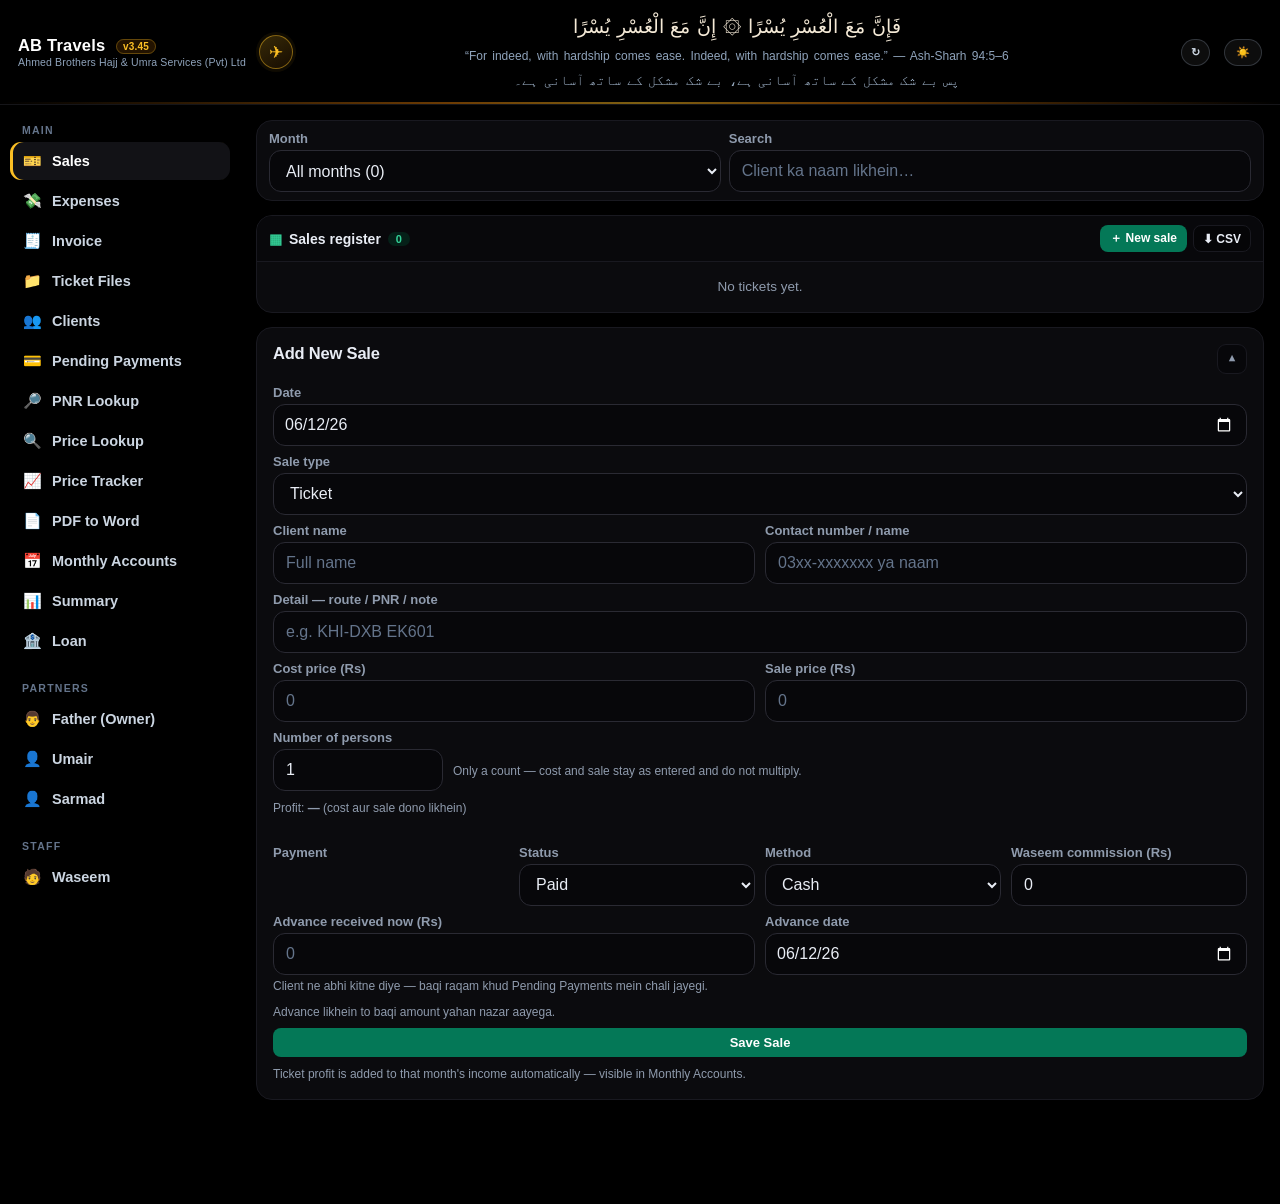
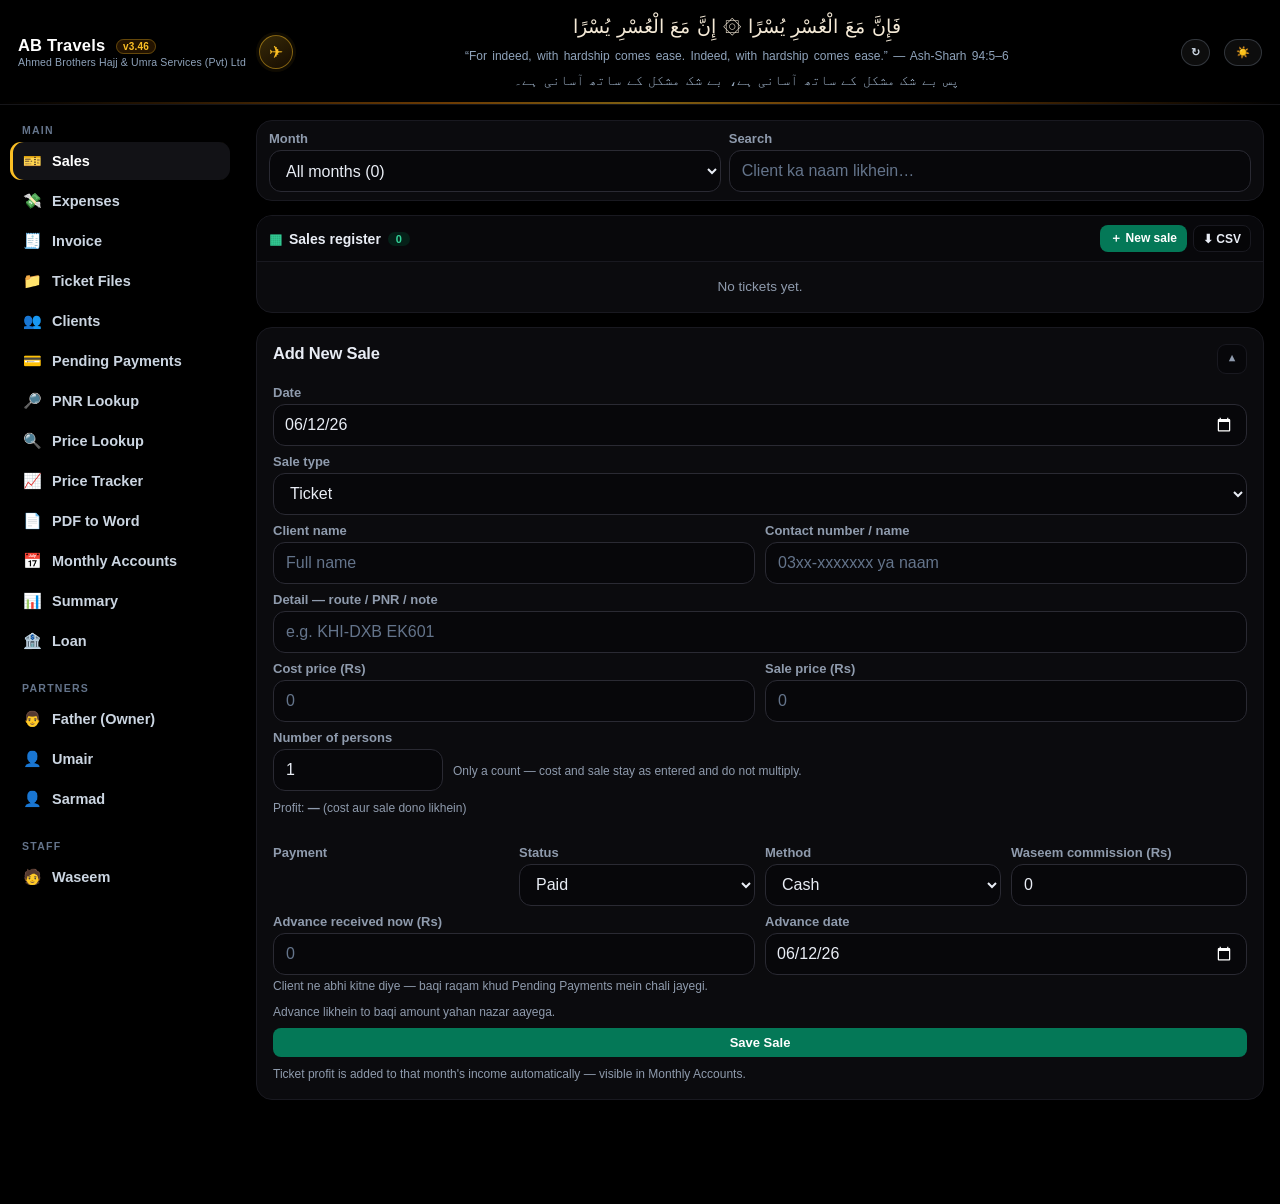
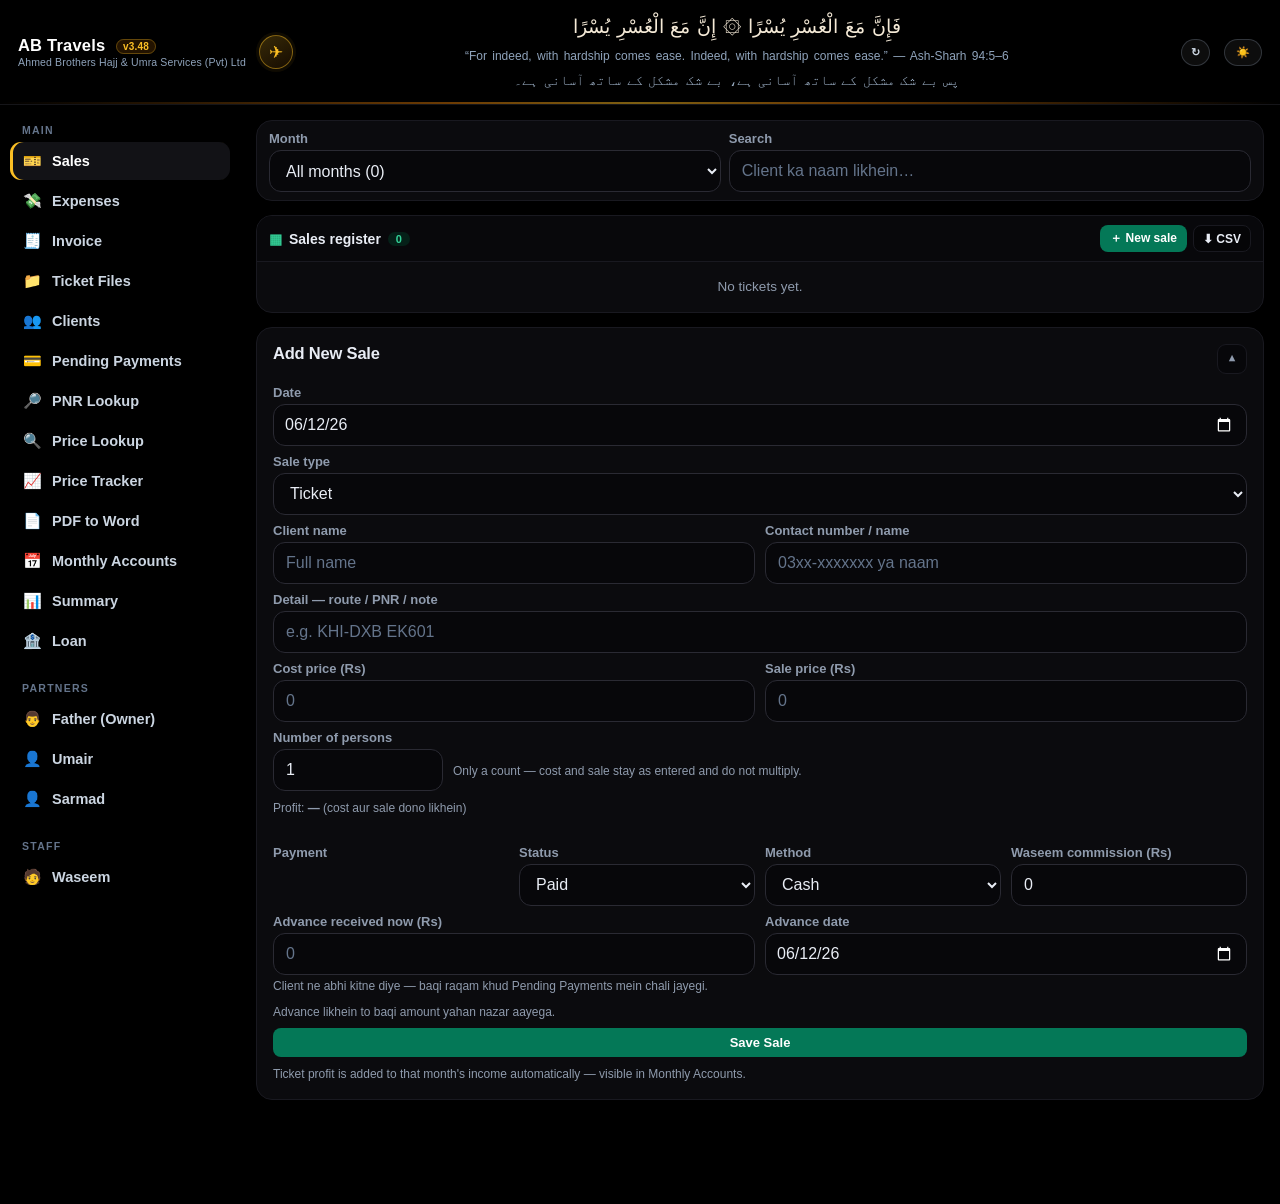
